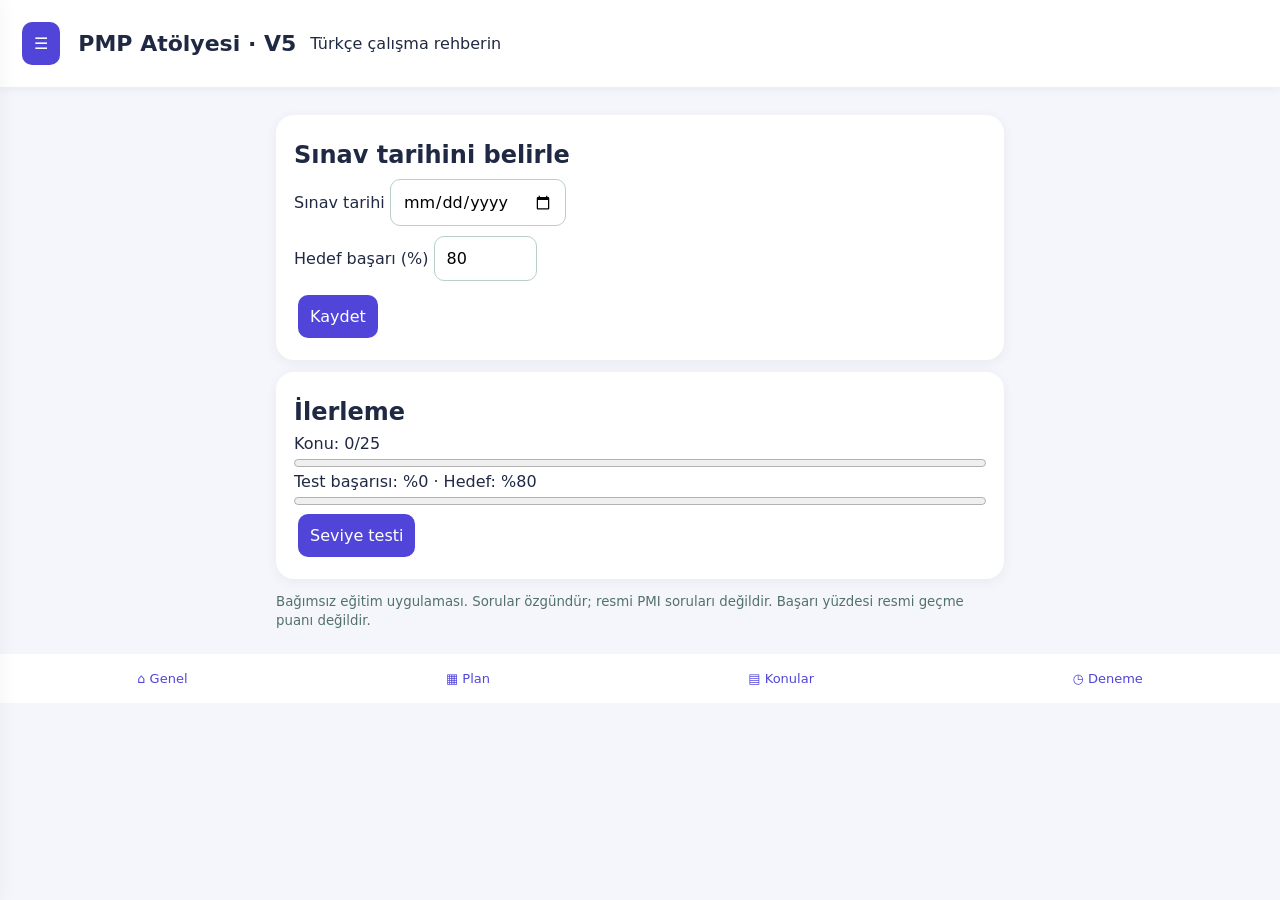
==== pmp/index.html @ 4cc49cea "V5 mobile drawer navigation and randomized exam pool" ====
<!doctype html><html lang="tr"><meta charset="utf-8"><meta name="viewport" content="width=device-width,initial-scale=1"><meta name="theme-color" content="#173b46"><meta name="apple-mobile-web-app-capable" content="yes"><link rel="manifest" href="manifest.json"><title>PMP Atölyesi</title><style>*{box-sizing:border-box}body{margin:0;background:#edf4f2;color:#173b46;font:16px system-ui}header{background:#173b46;color:white;padding:24px}main{max-width:760px;margin:auto;padding:16px}section,article{background:white;border-radius:18px;padding:18px;margin:12px 0;box-shadow:0 3px 12px #173b4610}button,input,select{font:inherit;padding:12px;border-radius:10px;border:1px solid #b8cfca}button{background:#176b60;color:white;border:0;cursor:pointer;margin:4px}nav{display:flex;flex-wrap:wrap}nav button{flex:1}h1,h2,h3{margin:8px 0}small{color:#52716d}progress{width:100%;accent-color:#176b60}label{display:block;margin:10px 0}.option{display:block;width:100%;text-align:left;background:#e8f3ef;color:#173b46}.wrong{color:#a32d25}.right{color:#176b60}body{background:#f5f6fb;color:#202943}header{background:#fff;color:#202943;display:flex;align-items:center;gap:14px;padding:18px;position:sticky;top:0;z-index:5;box-shadow:0 1px 8px #20294312}header small{display:none}header h1{font-size:22px}button{background:#5145d9}#nav{display:none}#drawer{position:fixed;inset:0 auto 0 0;width:min(82vw,330px);background:white;z-index:20;padding:22px 14px;overflow:auto;transform:translateX(-105%);transition:transform .2s;box-shadow:0 0 30px #20294330}#drawer.open{transform:translateX(0)}#shade{display:none;position:fixed;inset:0;background:#20294377;z-index:19}#shade.open{display:block}.menuitem{display:flex;align-items:center;gap:14px;width:100%;background:white;color:#66718c;text-align:left;margin:3px 0;padding:15px;font-weight:600}.menuitem:focus,.menuitem:hover{background:#eeecff;color:#5145d9}.menuitem span{font-size:23px;width:27px;text-align:center}.goalbox{background:#f3f0ff;padding:20px;border-radius:18px;color:#5145d9;margin-top:20px}#bottom{position:sticky;bottom:0;background:white;display:flex;justify-content:space-around;padding:8px;z-index:4}#bottom button{background:white;color:#5145d9;font-size:13px;margin:0;padding:9px}main{padding-bottom:25px}.option{background:#efeffa;color:#202943}progress{accent-color:#5145d9}</style><header><button aria-label="Menüyü aç" onclick="drawer(true)">☰</button><small style="color:#bce6d9">KİŞİSEL SINAV HAZIRLIĞI</small><h1>PMP Atölyesi · V5</h1>Türkçe çalışma rehberin</header><div id="shade" onclick="drawer(false)"></div><aside id="drawer"></aside><main><nav id="nav"></nav><div id="view"></div><small>Bağımsız eğitim uygulaması. Sorular özgündür; resmi PMI soruları değildir. Başarı yüzdesi resmi geçme puanı değildir.</small></main><div id="bottom"><button onclick="go(0)">⌂ Genel</button><button onclick="go(1)">▦ Plan</button><button onclick="go(2)">▤ Konular</button><button onclick="go(6)">◷ Deneme</button></div><script>
const D=[["Risk ve sorun","Risk belirsiz bir olaydır; gerçekleştiğinde sorun kaydına alınır. Risk sahibi, yanıt ve tetikleyiciler belirlenir.","Bir risk gerçekleşti. İlk uygun işlem?","Sorunu kaydet ve yanıt planını değerlendir","Risk kaydını sil","Projeyi durdur","Sponsorun çözmesini bekle"],["Değişiklik yönetimi","Geleneksel projede temel çizgiyi etkileyen değişiklik için etki analizi ve yetkili onayı gerekir. Çevikte ürün iş listesi önceliklendirilir.","Müşteri kapsamı genişletmek istiyor. Geleneksel projede ne yaparsın?","Talebi kaydet ve etkisini analiz et","Hemen uygula","Talebi reddet","Ekibi değiştir"],["Çevik yaklaşım","Ürün sahibi değeri ve ürün iş listesini yönetir. Ekip işi organize eder. Scrum Master engellerin kaldırılmasını kolaylaştırır.","Sprint sırasında ekip bir engelle karşılaştı. Scrum Master ne yapmalı?","Engelin kaldırılmasını kolaylaştırmalı","Ekibe görev atamalı","Sprinti otomatik iptal etmeli","Ürün iş listesini tek başına değiştirmeli"],["Çatışma yönetimi","İş birliği ve problem çözme kalıcı çözümler üretir. Önce tarafları dinle ve kök nedeni anla.","İki ekip üyesi teknik çözümde anlaşamıyor. İlk adım?","Tarafları dinleyip ortak çözüm aramak","Birini ekipten çıkarmak","Sponsora şikayet etmek","Çatışmayı yok saymak"],["Paydaş yönetimi","Paydaşları belirle, güç ve ilgilerini analiz et, katılım stratejisini güncelle.","Yeni güçlü bir paydaş projeye katıldı. Ne yapmalısın?","Beklentilerini analiz edip katılım planını güncelle","Tüm raporları otomatik gönder","Kapsamı hemen değiştir","Proje kapanışını bekle"],["Kazanılmış değer","EV kazanılmış değer, PV planlanan değer, AC gerçekleşen maliyet. CPI=EV/AC, SPI=EV/PV. 1 altı olumsuzdur.","EV=80, AC=100, PV=90. CPI nedir?","0,8","1,25","0,9","1,125"],["Kalite","Kalite yönetimi süreçleri iyileştirir; kalite kontrol çıktıları inceler. Kök neden analizi tekrarları önler.","Aynı hata sürekli oluşuyor. Ne yapmalısın?","Kök neden analizi yap","Her hatayı gizle","Kontrolü kaldır","Teslimatı koşulsuz kabul et"],["Tedarik","Sabit fiyat sözleşmesinde maliyet aşımı riski genellikle satıcıda daha fazladır. Sözleşme değişiklikleri yetkili süreçle yürütülür.","Satıcı sözleşme dışı ek ücret istiyor. İlk adım?","Sözleşme şartlarını incele","Hemen ödeme yap","Sözleşmeyi feshet","Talebi yok say"],["İş değeri","Proje çıktısı ile iş sonucu farklıdır. Fayda gerçekleşmesi ve stratejik uyum izlenir.","Projenin beklenen faydası azaldı. Ne yapmalısın?","İş gerekçesini ve faydaları paydaşlarla değerlendir","Sırf plan var diye devam et","Tüm ekibi değiştir","Raporlamayı durdur"],["Zaman yönetimi","Kritik yol proje süresini belirleyen en uzun süreli bağımlılık yoludur. Crashing kaynak ekler, fast tracking işleri örtüştürür.","Bağımlı işleri kısmen paralel yürütmek hangi tekniktir?","Fast tracking","Crashing","Tesviye","Monte Carlo"],["Retrospektif","Sprint retrospektifi çalışma biçimini iyileştirir. Sprint review ürün çıktısını ve geri bildirimi ele alır.","Ekip çalışma sürecini iyileştirmek istiyor. Hangi etkinlik?","Retrospektif","Sprint review","Daily Scrum","Proje başlatma"],["Yönetişim ve etik","Mevzuat, güvenlik ve etik ihlalleri uygun kanallarla ele alınır. Bilgiler doğru raporlanır.","Yönetici olumsuz proje verisini gizlemeni istiyor. Ne yaparsın?","Doğru raporla ve uygun etik süreci izle","Veriyi değiştir","Raporu sil","Talebi kabul et"],["Yapay zekâ ve sürdürülebilirlik","AI çıktıları doğrulanmalı, gizlilik ve önyargı riskleri yönetilmelidir. Sürdürülebilirlik kararlarında uzun vadeli etkiler değerlendirilir.","AI aracı gizli müşteri verisi istiyor. Ne yaparsın?","Veri politikalarını ve güvenlik risklerini değerlendir","Veriyi doğrudan yükle","Çıktıyı doğrulamadan kullan","Gizlilik kurallarını kaldır"],["Hibrit yönetim","Öngörücü ve çevik uygulamalar proje ihtiyacına göre birleştirilir. Yönetişim ve ekip geri bildirimleri birlikte yönetilir.","Donanım kapsamı sabit, yazılım ihtiyaçları değişken. Uygun yaklaşım?","Hibrit","Her durumda şelale","Planlamasız çalışma","Her durumda Scrum"],["Risk yönetimi","Risk henüz gerçekleşmemiş, belirsiz bir olaydır; olumlu (fırsat) veya olumsuz (tehdit) olabilir. Risk yönetimi planı yöntemleri belirler; risk kaydı tekil riskleri, sahiplerini, tetikleyicilerini ve yanıtlarını içerir. Nitel analiz olasılık ve etkiye göre önceliklendirir; nicel analiz sayısal etkileri tahmin eder. Tehdit yanıtları kaçınma, azaltma, transfer, kabul ve eskalasyondur. Fırsat yanıtları yararlanma, geliştirme, paylaşma, kabul ve eskalasyondur. Artık risk yanıt sonrasında kalan, ikincil risk ise yanıtın doğurduğu yeni risktir. Belirlenmiş riskler için beklenmedik durum rezervi, bilinmeyen belirsizlikler için yönetim rezervi kullanılabilir.","Bir risk yanıtı yeni bir güvenlik açığı doğurdu. Bu nedir?","İkincil risk","Artık risk","Sorun rezervi","Fırsat"],["Risk yönetimi","Risk henüz gerçekleşmemiş, belirsiz bir olaydır; olumlu (fırsat) veya olumsuz (tehdit) olabilir. Risk yönetimi planı yöntemleri belirler; risk kaydı tekil riskleri, sahiplerini, tetikleyicilerini ve yanıtlarını içerir. Nitel analiz olasılık ve etkiye göre önceliklendirir; nicel analiz sayısal etkileri tahmin eder. Tehdit yanıtları kaçınma, azaltma, transfer, kabul ve eskalasyondur. Fırsat yanıtları yararlanma, geliştirme, paylaşma, kabul ve eskalasyondur. Artık risk yanıt sonrasında kalan, ikincil risk ise yanıtın doğurduğu yeni risktir. Belirlenmiş riskler için beklenmedik durum rezervi, bilinmeyen belirsizlikler için yönetim rezervi kullanılabilir.","Bir tehdidin mali etkisini sigorta şirketine aktarmak?","Transfer","Kaçınma","Azaltma","Kabul"],["Değişiklik ve kapsam","Proje başlatma belgesi projeyi yetkilendirir; kapsam temel çizgisi kapsam bildirimi, iş kırılım yapısı (WBS) ve WBS sözlüğünden oluşur. Gereksinim izlenebilirlik matrisi ihtiyaçları teslimat ve testlerle ilişkilendirir. Öngörücü projede değişiklik talebi kaydedilir, zaman/maliyet/kapsam/kalite/risk etkileri analiz edilir, yetkili merci karar verir; onay sonrası plan ve temel çizgiler güncellenir. Çevikte yeni ihtiyaç ürün iş listesine alınır ve ürün sahibi önceliklendirir. Kapsam doğrulama müşteri kabulü, kalite kontrol teknik uygunlukla ilgilidir.","Müşteri teknik olarak doğrulanmış teslimatı resmi olarak kabul ediyor. Hangi süreç?","Kapsam doğrulama","Kalite kontrol","Risk analizi","Kaynak dengeleme"],["Değişiklik ve kapsam","Proje başlatma belgesi projeyi yetkilendirir; kapsam temel çizgisi kapsam bildirimi, iş kırılım yapısı (WBS) ve WBS sözlüğünden oluşur. Gereksinim izlenebilirlik matrisi ihtiyaçları teslimat ve testlerle ilişkilendirir. Öngörücü projede değişiklik talebi kaydedilir, zaman/maliyet/kapsam/kalite/risk etkileri analiz edilir, yetkili merci karar verir; onay sonrası plan ve temel çizgiler güncellenir. Çevikte yeni ihtiyaç ürün iş listesine alınır ve ürün sahibi önceliklendirir. Kapsam doğrulama müşteri kabulü, kalite kontrol teknik uygunlukla ilgilidir.","Onaylı kapsam dışına ekip kendi isteğiyle özellik ekliyor. Bu nedir?","Altın kaplama","Kapsam doğrulama","Kritik yol","Fayda analizi"],["Çevik ve Scrum","Çevik yaklaşım belirsiz gereksinimlerde kısa geri bildirim döngüleriyle değer üretir. Scrum ürün sahibi (Product Owner) ürün değerini ve backlog yönetimini üstlenir; geliştiriciler sprint planını oluşturur ve işi kendileri yönetir; Scrum Master etkinliği destekler ve engellerin kaldırılmasını kolaylaştırır. Sprint Planning hedef ve plan, Daily Scrum geliştiricilerin ilerlemeyi uyarlaması, Review ürün ve paydaş geri bildirimi, Retrospective süreç iyileştirmesidir. Definition of Done ortak kalite ölçütüdür. Kanban akışı görselleştirir, devam eden işi (WIP) sınırlar. Hız (velocity) ekip içi tahmin aracıdır, ekipler arası performans sıralaması değildir.","Ürün iş listesinin sırasından kim hesap verebilir?","Ürün sahibi","Scrum Master","Sponsor","Tedarikçi"],["Çevik ve Scrum","Çevik yaklaşım belirsiz gereksinimlerde kısa geri bildirim döngüleriyle değer üretir. Scrum ürün sahibi (Product Owner) ürün değerini ve backlog yönetimini üstlenir; geliştiriciler sprint planını oluşturur ve işi kendileri yönetir; Scrum Master etkinliği destekler ve engellerin kaldırılmasını kolaylaştırır. Sprint Planning hedef ve plan, Daily Scrum geliştiricilerin ilerlemeyi uyarlaması, Review ürün ve paydaş geri bildirimi, Retrospective süreç iyileştirmesidir. Definition of Done ortak kalite ölçütüdür. Kanban akışı görselleştirir, devam eden işi (WIP) sınırlar. Hız (velocity) ekip içi tahmin aracıdır, ekipler arası performans sıralaması değildir.","Kanban ekibinde çok fazla yarım iş var. Ne yapılmalı?","WIP sınırlarıyla akışı iyileştir","Yeni işleri artır","Tüm işleri eşzamanlı başlat","Hızı bireysel puanla ölç"],["Liderlik ve çatışma","Hizmetkâr liderlik ekibi güçlendirir, engelleri kaldırır ve karar almayı destekler. Çatışma yöntemleri iş birliği/problem çözme, uzlaşma, yumuşatma, zorlama ve geri çekilmedir. İş birliği çoğu kalıcı çözüm için uygundur; acil güvenlik durumunda doğrudan müdahale gerekebilir. Duygusal zekâ öz farkındalık, öz yönetim, empati ve ilişki yönetimini içerir. Ekip sözleşmesi çalışma normlarını belirler. Tuckman modeli oluşum, çatışma, normlaşma, performans ve dağılmadır.","Ekip üyesinin yeni teknoloji bilgisi eksik. İlk uygun yaklaşım?","Eğitim ve koçluk ihtiyacını değerlendir","Üyeyi hemen değiştir","Sorunu gizle","Görevleri iptal et"],["Paydaş ve iletişim","Paydaş kaydı kimleri, rollerini ve beklentilerini tanımlar. Güç/ilgi matrisi yüksek güç-yüksek ilgi grubunu yakından yönetmeyi; yüksek güç-düşük ilgi grubunu memnun tutmayı önerir. Katılım değerlendirme matrisi mevcut ve istenen katılımı karşılaştırır. İletişim planı kime, ne zaman, hangi kanaldan, hangi bilgilerin iletileceğini tanımlar. Etkileşimli iletişim toplantı, push e-posta, pull bilgi deposudur. İletişim kanalı sayısı n(n-1)/2.","8 kişilik ekipte potansiyel iletişim kanalı sayısı?","28","16","56","8"],["Maliyet ve EVM","PV planlanan işin bütçelenmiş değeri; EV tamamlanan işin bütçelenmiş değeri; AC gerçekleşen maliyettir. CV=EV−AC, SV=EV−PV; negatif değer olumsuzdur. CPI=EV/AC, SPI=EV/PV; 1 altı olumsuzdur. BAC toplam bütçe, EAC tamamlanma tahmini, ETC kalan maliyet, VAC=BAC−EAC. Mevcut maliyet performansı sürecekse EAC=BAC/CPI; geçmiş sapma tek seferlikse EAC=AC+(BAC−EV).","EV=120, PV=150, AC=100. SPI nedir?","0,8","1,2","1,5","0,67"],["Maliyet ve EVM","PV planlanan işin bütçelenmiş değeri; EV tamamlanan işin bütçelenmiş değeri; AC gerçekleşen maliyettir. CV=EV−AC, SV=EV−PV; negatif değer olumsuzdur. CPI=EV/AC, SPI=EV/PV; 1 altı olumsuzdur. BAC toplam bütçe, EAC tamamlanma tahmini, ETC kalan maliyet, VAC=BAC−EAC. Mevcut maliyet performansı sürecekse EAC=BAC/CPI; geçmiş sapma tek seferlikse EAC=AC+(BAC−EV).","BAC=500, CPI=0,8 ve performans sürecek. EAC?","625","400","500","125"],["Kalite yönetimi","Kalite planlama standartları ve ölçütleri belirler. Kalite yönetimi süreçlerin uygunluğunu ve iyileştirilmesini, kalite kontrol teslimatların ölçüm ve testini ele alır. Pareto öncelikli hata kategorilerini, Ishikawa olası nedenleri, kontrol grafiği süreç kararlılığını gösterir. Kontrol limitleri süreç davranışını, spesifikasyon limitleri müşteri gereksinimlerini temsil eder. Önleme maliyeti ve değerlendirme maliyeti uygunluk maliyetidir; iç/dış hata maliyetleri uygunsuzluk maliyetidir.","En fazla hata oluşturan kategorileri önceliklendirmek için?","Pareto grafiği","Gantt grafiği","Paydaş matrisi","WBS"],["Tedarik ve sözleşmeler","Yap veya satın al analizi iç kaynak ve dış kaynak seçeneklerini karşılaştırır. Sabit fiyat sözleşmesinde kapsam net olmalıdır; maliyet artışı riski genellikle satıcıdadır. Maliyet geri ödemeli sözleşmede alıcının maliyet riski daha yüksektir. Zaman ve malzeme sözleşmesinde birim fiyatlar belirlenir fakat toplam iş belirsiz olabilir. Tedarik kontrolü performans, değişiklik, hak talepleri ve sözleşme şartlarını izler.","Kapsam net ve fiyat sabit. Maliyet aşımı riski genellikle kimde?","Satıcı","Alıcı","Scrum Master","Müşteri temsilcisi"],["İş değeri ve faydalar","İş gerekçesi yatırımın nedenini ve ekonomik/stratejik değerini açıklar. Fayda yönetimi planı beklenen faydaları, ölçütleri, zamanlamayı ve sahipleri tanımlar. Çıktı üretilen ürün, sonuç kullanımın yarattığı değişim, fayda ölçülebilir değerdir. MVP varsayımları en az uygulanabilir ürünle test eder. Değer teslimatı sadece proje sonunda değil, yaşam döngüsü boyunca izlenebilir.","Ürün teslim edildi ama beklenen tasarruf sağlanmadı. Ne incelenmeli?","Fayda gerçekleşmesi","Sadece teslim tarihi","Sadece ekip büyüklüğü","Sadece sözleşme numarası"],["Takvim ve kaynak","Kritik yol en uzun süreli bağımlılık yoludur ve en erken proje bitişini belirler. Toplam bolluk bir faaliyetin proje bitişini geciktirmeden kayabileceği süredir. FS bitiş-başlangıç, SS başlangıç-başlangıç, FF bitiş-bitiş, SF başlangıç-bitiştir. Crashing ek kaynakla süreyi kısaltır ve maliyeti artırabilir; fast tracking işleri örtüştürür ve yeniden iş riskini artırır. Kaynak dengeleme kritik yolu değiştirebilir. PERT=(iyimser+4×en olası+kötümser)/6.","İyimser 4, en olası 7, kötümser 16. PERT tahmini?","8","9","7","12"],["Takvim ve kaynak","Kritik yol en uzun süreli bağımlılık yoludur ve en erken proje bitişini belirler. Toplam bolluk bir faaliyetin proje bitişini geciktirmeden kayabileceği süredir. FS bitiş-başlangıç, SS başlangıç-başlangıç, FF bitiş-bitiş, SF başlangıç-bitiştir. Crashing ek kaynakla süreyi kısaltır ve maliyeti artırabilir; fast tracking işleri örtüştürür ve yeniden iş riskini artırır. Kaynak dengeleme kritik yolu değiştirebilir. PERT=(iyimser+4×en olası+kötümser)/6.","Kritik faaliyete ek kaynak eklenerek süre azaltılıyor. Nedir?","Crashing","Fast tracking","Risk transferi","Kapsam doğrulama"],["Öğrenme ve retrospektif","Öğrenilen dersler proje boyunca kaydedilir; yalnızca kapanışta hazırlanmaz. Retrospektif ekip çalışma biçimini inceler, uygulanabilir iyileştirme aksiyonları üretir. Review ürün artımını paydaşlarla inceler. Bilgi yönetiminde açık bilgi dokümante edilebilir; örtük bilgi deneyim ve etkileşimle aktarılır. Kapanışta kabul, devir, arşiv, sözleşme kapanışı ve kaynakların serbest bırakılması ele alınır.","Paydaşlar ürün artımını inceliyor. Hangi etkinlik?","Sprint review","Retrospektif","Daily Scrum","Sprint planning"],["Yönetişim, etik ve uyum","Yönetişim karar yetkilerini, hesap verebilirliği ve kontrol mekanizmalarını tanımlar. Uyum gereksinimleri belirlenmeli, izlenmeli ve kanıtlanmalıdır. PMI etik ilkeleri sorumluluk, saygı, adalet ve dürüstlüktür. Çıkar çatışmaları açıklanır; yanlış raporlama kabul edilmez. Güvenlik veya mevzuat ihlali varsa zarar önlenir ve yetkili kanallara uygun bildirim yapılır.","Tedarikçi seçiminde kişisel çıkar ilişkisi fark edildi. Ne yapılmalı?","Çıkar çatışmasını açıklayıp uygun süreci izle","Gizle","Teklifi otomatik onayla","Belgeleri sil"],["AI ve sürdürülebilirlik","Yapay zekâ tahmin, özetleme ve risk tespitini destekleyebilir; karar sorumluluğu insanda kalır. Veri gizliliği, güvenlik, doğruluk, önyargı ve izlenebilirlik değerlendirilmelidir. Sürdürülebilirlik çevresel, sosyal ve ekonomik etkileri yaşam döngüsü boyunca ele alır. Alternatifler yalnızca kısa vadeli maliyetle değil uzun vadeli değer ve riskle değerlendirilir.","AI tahmini proje kararını etkileyecek. Önce ne yapılmalı?","Veri ve tahmini doğrula","Otomatik uygula","Uzmanları dışla","Kaynakları sil"],["Hibrit ve yaklaşım seçimi","Öngörücü yaklaşım kapsam ve gereksinimler istikrarlı olduğunda ayrıntılı ön planlama sağlar. Çevik yaklaşım değişken ihtiyaçlarda kısa geri bildirim ve artımlı değer sağlar. Yinelemeli yaklaşım çözümü tekrarlarla geliştirir; artımlı yaklaşım parçalar halinde teslim eder. Hibrit yaklaşım farklı bileşenlerde uygun yöntemleri birleştirir. Tailoring proje bağlamına göre süreç ve uygulamaları uyarlamaktır.","Süreçleri projenin karmaşıklığına göre uyarlamak?","Tailoring","Crashing","Transfer","Gold plating"]];const L=[["Risk yönetimi","Risk henüz gerçekleşmemiş, belirsiz bir olaydır; olumlu (fırsat) veya olumsuz (tehdit) olabilir. Risk yönetimi planı yöntemleri belirler; risk kaydı tekil riskleri, sahiplerini, tetikleyicilerini ve yanıtlarını içerir. Nitel analiz olasılık ve etkiye göre önceliklendirir; nicel analiz sayısal etkileri tahmin eder. Tehdit yanıtları kaçınma, azaltma, transfer, kabul ve eskalasyondur. Fırsat yanıtları yararlanma, geliştirme, paylaşma, kabul ve eskalasyondur. Artık risk yanıt sonrasında kalan, ikincil risk ise yanıtın doğurduğu yeni risktir. Belirlenmiş riskler için beklenmedik durum rezervi, bilinmeyen belirsizlikler için yönetim rezervi kullanılabilir.","Bir entegrasyonun gecikme ihtimali risk kaydındadır. Gecikme gerçekleşince sorun kaydına alınır, önceden planlanan yanıt değerlendirilir, sorumlu ile aksiyon yürütülür ve etkiler izlenir.","Henüz olabilir → risk kaydı; gerçekleşti → sorun kaydı; olasılık/etki → nitel analiz; parasal dağılım → nicel analiz; sigorta → transfer; nedeni ortadan kaldırma → kaçınma.","Her riski sponsora taşımak, gerçekleşen riski yalnızca risk olarak izlemek, etkiyi değerlendirmeden temel çizgiyi değiştirmek."],["Değişiklik ve kapsam","Proje başlatma belgesi projeyi yetkilendirir; kapsam temel çizgisi kapsam bildirimi, iş kırılım yapısı (WBS) ve WBS sözlüğünden oluşur. Gereksinim izlenebilirlik matrisi ihtiyaçları teslimat ve testlerle ilişkilendirir. Öngörücü projede değişiklik talebi kaydedilir, zaman/maliyet/kapsam/kalite/risk etkileri analiz edilir, yetkili merci karar verir; onay sonrası plan ve temel çizgiler güncellenir. Çevikte yeni ihtiyaç ürün iş listesine alınır ve ürün sahibi önceliklendirir. Kapsam doğrulama müşteri kabulü, kalite kontrol teknik uygunlukla ilgilidir.","Müşteri onaylı ekrana yeni filtre ister. Önce ihtiyacı netleştir, etkiyi değerlendir, değişiklik sürecini uygula. Onaysız geliştirme kapsam kaymasına yol açabilir.","Onaylı temel çizgi → değişiklik kontrolü; müşteri kabulü → kapsam doğrulama; teknik test → kalite kontrol; izlenebilirlik → RTM.","Müşteri istedi diye hemen geliştirmek, tüm çevik değişiklikleri CCB'ye göndermek, altın kaplama yapmak."],["Çevik ve Scrum","Çevik yaklaşım belirsiz gereksinimlerde kısa geri bildirim döngüleriyle değer üretir. Scrum ürün sahibi (Product Owner) ürün değerini ve backlog yönetimini üstlenir; geliştiriciler sprint planını oluşturur ve işi kendileri yönetir; Scrum Master etkinliği destekler ve engellerin kaldırılmasını kolaylaştırır. Sprint Planning hedef ve plan, Daily Scrum geliştiricilerin ilerlemeyi uyarlaması, Review ürün ve paydaş geri bildirimi, Retrospective süreç iyileştirmesidir. Definition of Done ortak kalite ölçütüdür. Kanban akışı görselleştirir, devam eden işi (WIP) sınırlar. Hız (velocity) ekip içi tahmin aracıdır, ekipler arası performans sıralaması değildir.","Bir sprintte yeni istek gelirse ürün sahibi ile değerlendirilir; sprint hedefi korunur, kapsam geliştiricilerle müzakere edilebilir. Hedef geçersizleşirse sprinti iptal etme yetkisi ürün sahibindedir.","Ürün önceliği → PO; engel → Scrum Master; nasıl yapılacak → ekip; süreç iyileştirme → retrospektif; ürün geri bildirimi → review.","Daily Scrum'ı yöneticiye rapor toplantısı yapmak, ekibe görev dayatmak, hız metriklerini rekabet için kullanmak."],["Liderlik ve çatışma","Hizmetkâr liderlik ekibi güçlendirir, engelleri kaldırır ve karar almayı destekler. Çatışma yöntemleri iş birliği/problem çözme, uzlaşma, yumuşatma, zorlama ve geri çekilmedir. İş birliği çoğu kalıcı çözüm için uygundur; acil güvenlik durumunda doğrudan müdahale gerekebilir. Duygusal zekâ öz farkındalık, öz yönetim, empati ve ilişki yönetimini içerir. Ekip sözleşmesi çalışma normlarını belirler. Tuckman modeli oluşum, çatışma, normlaşma, performans ve dağılmadır.","İki uzman anlaşamıyor. Özel görüşme ve ortak oturumla nedenleri öğren, karar kriterlerini belirle, ekibin çözüm üretmesini destekle.","Çatışma → dinle ve kolaylaştır; beceri eksikliği → koçluk/eğitim; ekip normu → ekip sözleşmesi; yetki dışı engel → uygun eskalasyon.","İlk seçenek olarak işten çıkarma, sponsor eskalasyonu veya tek taraflı karar."],["Paydaş ve iletişim","Paydaş kaydı kimleri, rollerini ve beklentilerini tanımlar. Güç/ilgi matrisi yüksek güç-yüksek ilgi grubunu yakından yönetmeyi; yüksek güç-düşük ilgi grubunu memnun tutmayı önerir. Katılım değerlendirme matrisi mevcut ve istenen katılımı karşılaştırır. İletişim planı kime, ne zaman, hangi kanaldan, hangi bilgilerin iletileceğini tanımlar. Etkileşimli iletişim toplantı, push e-posta, pull bilgi deposudur. İletişim kanalı sayısı n(n-1)/2.","Yeni bir düzenleyici paydaş katıldığında beklentileri ve yetkisi analiz edilir; paydaş kaydı ve iletişim/katılım planları uyarlanır.","Direnç → nedenini öğren; yanlış anlaşılma → etkileşimli görüşme; çok sayıda kişi → iletişim kanalları formülü.","Herkese aynı raporu göndermek, paydaşları yalnızca başlangıçta değerlendirmek."],["Maliyet ve EVM","PV planlanan işin bütçelenmiş değeri; EV tamamlanan işin bütçelenmiş değeri; AC gerçekleşen maliyettir. CV=EV−AC, SV=EV−PV; negatif değer olumsuzdur. CPI=EV/AC, SPI=EV/PV; 1 altı olumsuzdur. BAC toplam bütçe, EAC tamamlanma tahmini, ETC kalan maliyet, VAC=BAC−EAC. Mevcut maliyet performansı sürecekse EAC=BAC/CPI; geçmiş sapma tek seferlikse EAC=AC+(BAC−EV).","BAC=1000, EV=400, AC=500, PV=450. CPI=0,8; SPI≈0,89; CV=−100; SV=−50. Mevcut maliyet performansı sürerse EAC=1250.","CPI düşük → bütçe aşımı; SPI düşük → takvim gerisi; EAC → toplam tahmin; ETC → kalan maliyet.","EV ile AC'yi ters bölmek, SV'yi doğrudan gün sayısı sanmak, her durumda aynı EAC formülünü kullanmak."],["Kalite yönetimi","Kalite planlama standartları ve ölçütleri belirler. Kalite yönetimi süreçlerin uygunluğunu ve iyileştirilmesini, kalite kontrol teslimatların ölçüm ve testini ele alır. Pareto öncelikli hata kategorilerini, Ishikawa olası nedenleri, kontrol grafiği süreç kararlılığını gösterir. Kontrol limitleri süreç davranışını, spesifikasyon limitleri müşteri gereksinimlerini temsil eder. Önleme maliyeti ve değerlendirme maliyeti uygunluk maliyetidir; iç/dış hata maliyetleri uygunsuzluk maliyetidir.","Aynı hata tekrar ediyorsa yalnızca düzeltme değil, 5 Neden veya balık kılçığıyla kök neden analizi yap ve süreci iyileştir.","Kök neden → Ishikawa/5 Neden; en sık hata → Pareto; süreç kararlılığı → kontrol grafiği; kabul → kapsam doğrulama.","Kaliteyi yalnızca final testine bırakmak, müşteri kabulü ile teknik doğrulamayı karıştırmak."],["Tedarik ve sözleşmeler","Yap veya satın al analizi iç kaynak ve dış kaynak seçeneklerini karşılaştırır. Sabit fiyat sözleşmesinde kapsam net olmalıdır; maliyet artışı riski genellikle satıcıdadır. Maliyet geri ödemeli sözleşmede alıcının maliyet riski daha yüksektir. Zaman ve malzeme sözleşmesinde birim fiyatlar belirlenir fakat toplam iş belirsiz olabilir. Tedarik kontrolü performans, değişiklik, hak talepleri ve sözleşme şartlarını izler.","Satıcı ek ücret istediğinde önce sözleşme ve değişiklik hükümlerini incele, gerekirse yetkili satın alma/hukuk ekibiyle değerlendir.","Net kapsam → sabit fiyat; belirsiz araştırma → maliyet geri ödemeli değerlendir; birim ücret → zaman ve malzeme.","Sözleşme dışı talebi sözlü onaylamak, proje yöneticisinin her sözleşme kararına yetkili olduğunu varsaymak."],["İş değeri ve faydalar","İş gerekçesi yatırımın nedenini ve ekonomik/stratejik değerini açıklar. Fayda yönetimi planı beklenen faydaları, ölçütleri, zamanlamayı ve sahipleri tanımlar. Çıktı üretilen ürün, sonuç kullanımın yarattığı değişim, fayda ölçülebilir değerdir. MVP varsayımları en az uygulanabilir ürünle test eder. Değer teslimatı sadece proje sonunda değil, yaşam döngüsü boyunca izlenebilir.","Yeni uygulama teslim edildi ancak kullanım düşük. Teslimatın tamamlanması tek başına faydanın gerçekleştiği anlamına gelmez; benimsenme ve iş sonuçları ölçülmelidir.","Stratejik uyum bozuldu → iş gerekçesini değerlendir; erken öğrenme → MVP; fayda sahibi → operasyon/iş birimi.","Bütçede biten her projeyi otomatik başarılı saymak."],["Takvim ve kaynak","Kritik yol en uzun süreli bağımlılık yoludur ve en erken proje bitişini belirler. Toplam bolluk bir faaliyetin proje bitişini geciktirmeden kayabileceği süredir. FS bitiş-başlangıç, SS başlangıç-başlangıç, FF bitiş-bitiş, SF başlangıç-bitiştir. Crashing ek kaynakla süreyi kısaltır ve maliyeti artırabilir; fast tracking işleri örtüştürür ve yeniden iş riskini artırır. Kaynak dengeleme kritik yolu değiştirebilir. PERT=(iyimser+4×en olası+kötümser)/6.","İki yol A-B=8 gün, C-D=11 gün ise kritik yol C-D'dir. Kritik olmayan işi kısaltmak proje bitişini değiştirmeyebilir.","Ek kaynak → crashing; paralelleştirme → fast tracking; üç nokta ağırlıklı tahmin → PERT.","En çok faaliyet içeren yolu kritik sanmak; kaynak dengelemenin süreyi asla değiştirmediğini düşünmek."],["Öğrenme ve retrospektif","Öğrenilen dersler proje boyunca kaydedilir; yalnızca kapanışta hazırlanmaz. Retrospektif ekip çalışma biçimini inceler, uygulanabilir iyileştirme aksiyonları üretir. Review ürün artımını paydaşlarla inceler. Bilgi yönetiminde açık bilgi dokümante edilebilir; örtük bilgi deneyim ve etkileşimle aktarılır. Kapanışta kabul, devir, arşiv, sözleşme kapanışı ve kaynakların serbest bırakılması ele alınır.","Her sprintte test darboğazı yaşanıyor. Retrospektifte nedenleri tartış, küçük bir iyileştirme deneyi seç, sonraki sprintte etkisini ölç.","Süreç → retro; ürün → review; deneyim aktarımı → mentorluk; kapanış → resmi devir ve arşiv.","Retrospektifi suçlama toplantısına dönüştürmek veya dersleri sadece sona bırakmak."],["Yönetişim, etik ve uyum","Yönetişim karar yetkilerini, hesap verebilirliği ve kontrol mekanizmalarını tanımlar. Uyum gereksinimleri belirlenmeli, izlenmeli ve kanıtlanmalıdır. PMI etik ilkeleri sorumluluk, saygı, adalet ve dürüstlüktür. Çıkar çatışmaları açıklanır; yanlış raporlama kabul edilmez. Güvenlik veya mevzuat ihlali varsa zarar önlenir ve yetkili kanallara uygun bildirim yapılır.","Yönetici gecikmeyi gizlemeni isterse gerçek veriyi raporla, uygun etik ve yönetişim sürecini izle.","Yetki dışı karar → eskalasyon; mevzuat ihlali → uygun bildirim ve düzeltme; çıkar çatışması → açıklama.","Her durumda önce uzun analiz yapmak; acil güvenlik tehdidinde gecikmek; etik ihlali örtbas etmek."],["AI ve sürdürülebilirlik","Yapay zekâ tahmin, özetleme ve risk tespitini destekleyebilir; karar sorumluluğu insanda kalır. Veri gizliliği, güvenlik, doğruluk, önyargı ve izlenebilirlik değerlendirilmelidir. Sürdürülebilirlik çevresel, sosyal ve ekonomik etkileri yaşam döngüsü boyunca ele alır. Alternatifler yalnızca kısa vadeli maliyetle değil uzun vadeli değer ve riskle değerlendirilir.","AI risk raporu oluşturduğunda kaynak verileri doğrula, hassas verinin işlenmesine izin olup olmadığını kontrol et, uzman değerlendirmesiyle sonuçları kullan.","AI önerisi → insan doğrulaması; hassas veri → politika ve yetki; sürdürülebilirlik → yaşam döngüsü etkisi.","AI çıktısını otomatik gerçek kabul etmek veya sürdürülebilirliği yalnızca çevre maliyetine indirgemek."],["Hibrit ve yaklaşım seçimi","Öngörücü yaklaşım kapsam ve gereksinimler istikrarlı olduğunda ayrıntılı ön planlama sağlar. Çevik yaklaşım değişken ihtiyaçlarda kısa geri bildirim ve artımlı değer sağlar. Yinelemeli yaklaşım çözümü tekrarlarla geliştirir; artımlı yaklaşım parçalar halinde teslim eder. Hibrit yaklaşım farklı bileşenlerde uygun yöntemleri birleştirir. Tailoring proje bağlamına göre süreç ve uygulamaları uyarlamaktır.","Donanım tedariki sabit şartlara bağlı, yazılım ihtiyaçları değişken ise donanım için öngörücü, yazılım için çevik uygulamalar seçilebilir; ortak bağımlılıklar ve yönetişim planlanır.","Belirsizlik yüksek → çevik değerlendir; sabit düzenleyici teslimatlar → öngörücü değerlendir; karma koşullar → hibrit; bağlama uyarlama → tailoring.","Her projeye aynı yöntemi zorlamak veya çevikte planlama olmadığını sanmak."],["Proje başlatma ve entegrasyon","Proje başlatma belgesi (charter) sponsor tarafından yetkilendirilir ve proje yöneticisine kaynak kullanma yetkisi verir. İş gerekçesi yatırımın nedenini açıklar; proje yönetim planı ise işin nasıl yürütüleceğini tanımlar. Temel çizgiler onaylanmış kapsam, takvim ve maliyet referanslarıdır. Proje yöneticisi bağımlılıkları ve değişikliklerin bütünsel etkisini yönetir. İş performans verisi ham ölçüm, bilgi analiz edilmiş veri, rapor karar vericilere sunulan bilgidir.","Sponsor proje başlamadan ayrıntılı iş planı istiyor. Önce yetkilendirme ve üst düzey hedefler netleştirilir, ardından ekip ile plan geliştirilir.","Yetkilendirme → charter; yatırım gerekçesi → business case; yürütme yöntemi → yönetim planı; ham ölçüm → veri.","Charter ile ayrıntılı planı karıştırma; proje yöneticisinin kendi projesini yetkilendirdiğini varsayma."],["Gereksinim ve WBS","Gereksinimler görüşme, atölye, gözlem, prototip ve anketlerle toplanabilir. Gereksinim izlenebilirlik matrisi iş ihtiyacını teslimat ve kabul testine bağlar. WBS teslimat odaklı hiyerarşik ayrıştırmadır; iş paketi en alt yönetilebilir seviyedir. WBS sözlüğü iş paketlerinin açıklama, kabul ölçütü ve sorumluluklarını içerir. Kapsam temel çizgisi kapsam bildirimi, WBS ve sözlükten oluşur. Ürün kapsamı ürün özellikleri, proje kapsamı bu ürünü üretmek için yapılan iştir.","Müşteri bir gereksinimin neden geliştirildiğini sorguluyor. İzlenebilirlik matrisinden iş hedefi ve kabul kriteri bulunur.","Teslimat ayrıştırma → WBS; gereksinim-test bağı → RTM; iş paketi ayrıntısı → sözlük.","WBS'yi kronolojik görev takvimi sanma; onaysız özellik ekleme."],["Kaynak yönetimi ve RACI","Kaynak yönetim planı fiziksel ve insan kaynaklarının nasıl edinileceğini ve yönetileceğini belirler. RACI: Responsible işi yapan, Accountable sonuçtan hesap veren, Consulted görüşü alınan, Informed bilgilendirilen. Her iş için tek hesap veren belirlemek belirsizliği azaltır. Kaynak histogramı zaman içindeki kaynak ihtiyacını gösterir. Kaynak dengeleme kaynak kısıtına göre takvimi değiştirebilir; kaynak düzeltme mevcut bolluk içinde kalır. Ekip geliştirme eğitim, güven ve iş birliğini destekler.","Bir iş iki yönetici tarafından onaylanıyor ve gecikiyor. RACI ile tek hesap veren ve karar sınırları belirlenir.","Rol belirsizliği → RACI; kaynak çakışması → dengeleme; beceri açığı → eğitim.","Responsible ve Accountable aynı kavram değildir."],["Çevik tahmin ve ürün planlama","User story kullanıcı, ihtiyaç ve değeri ifade eder; kabul kriterleri belirli hikâyenin koşullarıdır, Definition of Done tüm artımlar için kalite standardıdır. Story point göreli karmaşıklık ve belirsizlik ölçüsüdür. Planning poker ekip tahminini kolaylaştırır. Velocity geçmişte tamamlanan iş miktarıdır. Burndown kalan işi, burnup tamamlanan işi ve toplam kapsamı gösterir. MVP öğrenme amacıyla minimum uygulanabilir üründür. MoSCoW Must, Should, Could, Won't önceliklerini kullanır.","Ekip sprint başına 20 puan tamamlıyor, backlog 100 puan. Kaba tahmin 5 sprinttir; değişkenlik ve yeni kapsam nedeniyle kesin taahhüt değildir.","Kalan iş → burndown; kapsam artışı → burnup; göreli tahmin → story point; öncelik → ürün sahibi.","Story point'i doğrudan saate çevirme; velocity ile kişileri sıralama."],["Risk hesapları ve karar ağacı","Beklenen parasal değer (EMV) olasılık × parasal etkidir. Tehdit negatif, fırsat pozitif değer alabilir. Karar ağacı alternatiflerin olasılıklı sonuçlarını karşılaştırır. Monte Carlo simülasyonu çok sayıda olası sonuç üzerinden maliyet veya süre dağılımı üretir. Duyarlılık analizi sonucu en çok etkileyen değişkenleri belirler; tornado grafiği kullanılabilir. Risk iştahı kabul edilmeye istekli risk düzeyi, eşik ise aksiyon gerektiren sınırdır.","%30 olasılıkla 100.000 TL kayıp ve %20 olasılıkla 50.000 TL kazanç varsa toplam EMV −30.000+10.000=−20.000 TL. Bu kesin zarar değildir.","Olasılık × etki → EMV; dağılım → Monte Carlo; en etkili değişken → duyarlılık.","EMV'yi gerçekleşecek kesin tutar sanma."],["Maliyet tahmini ve rezervler","Analog tahmin benzer geçmiş projeye, parametrik tahmin birim oranlara, aşağıdan yukarı tahmin ayrıntılı iş paketlerine dayanır. Maliyet temel çizgisi beklenmedik durum rezervini içerir, yönetim rezervini içermez. Proje bütçesi temel çizgi ve yönetim rezervinden oluşur. TCPI kalan işin hedef bütçeye göre gerektirdiği maliyet performansıdır: (BAC−EV)/(BAC−AC). EAC−AC kalan tahmini maliyettir.","BAC 1000, EV 400, AC 500 ise TCPI=600/500=1,2. Kalan işte daha iyi maliyet verimliliği gerekir.","Benzer proje → analog; birim fiyat → parametrik; ayrıntılı paket → bottom-up; bilinmeyen belirsizlik → yönetim rezervi.","Rezervleri birbirine karıştırma; TCPI yüksekliğini mevcut iyi performans sanma."],["İletişim, değişim ve direnç","İletişim yönetimi bilgi ihtiyacına göre kanal ve sıklığı belirler. Aktif dinleme, geri bildirim ve ortak anlayış önemlidir. Organizasyonel değişim teknik teslimatın ötesinde benimsenme gerektirir; etkilenen gruplar, değişim temsilcileri, eğitim, destek ve kullanım ölçütleri planlanır. Direnç bilgi eksikliği, iş yükü veya güven kaygısından kaynaklanabilir. Önce nedeni belirlemek, ardından uygun müdahale seçmek gerekir.","Yeni uygulama çalışanlar tarafından kullanılmıyor. Kullanıcı görüşmeleriyle engelleri belirle, eğitim ve süreç düzenlemesi yap, benimsenmeyi ölç.","Benimsenme → değişim yönetimi; yanlış anlaşılma → etkileşimli iletişim; direnç → neden analizi.","Sadece e-posta göndermeyi değişim yönetimi sanma."],["Kalite araçları ve kabul","Histogram dağılımı, saçılım grafiği iki değişken arasındaki ilişkiyi, akış şeması süreç adımlarını, kontrol listesi gerekli kontrolleri gösterir. Kontrol grafiği zaman içinde süreç davranışını izler. Denetim süreç uygunluğunu değerlendirir. Kalite kontrol doğrulanmış teslimat üretir; kapsam doğrulama kabul edilmiş teslimat üretir. Önleme hatanın oluşmasını engeller, değerlendirme hatayı tespit eder.","Üretim hatası müşteriye ulaşmadan bulunursa iç hata maliyeti; müşteriye ulaştıktan sonra garanti onarımı dış hata maliyetidir.","Dağılım → histogram; ilişki → scatter; süreç adımı → flowchart; resmi kabul → validate scope.","Korelasyonu nedensellik sanma; denetim ile müşteri kabulünü karıştırma."],["Sözleşme türleri ve kapanış","FFP sabit toplam fiyat, FPIF teşvikli sabit fiyat, FPEPA ekonomik fiyat ayarlamalı sabit fiyattır. CPFF maliyet artı sabit ücret, CPIF teşvikli ücret, CPAF ödül ücretidir. T&M zaman ve malzeme bazlıdır; üst limit ve kontrol mekanizması yararlı olabilir. Teklif değerlendirmesinde fiyat yanında teknik uygunluk, risk ve kapasite incelenir. Sözleşme kapanışında teslimat kabulü, hak talepleri, ödemeler ve kayıtlar kontrol edilir.","Uzun süreli sözleşmede enflasyon belirsizliği yüksekse ekonomik fiyat ayarlama maddesi değerlendirilebilir.","Ekonomik fiyat ayarı → FPEPA; maliyet artı sabit ücret → CPFF; saatlik ücret → T&M.","Sözleşme türünü yalnızca en düşük fiyata göre seçme."],["İş ortamı ve yönetişim ayrıntıları","İş ortamı iç ve dış koşulları kapsar: mevzuat, pazar, teknoloji, kurum kültürü, strateji. EEF kurumsal çevresel faktörler, OPA organizasyonel süreç varlıklarıdır. Şablonlar ve geçmiş dersler OPA; mevzuat, kültür ve pazar EEF örneğidir. Fayda ölçütleri teslimat sonrası da izlenebilir. Yönetişim karar yetkilerini, eskalasyon yollarını ve kontrol noktalarını belirler. Uyum gereksinimleri değiştiğinde etki değerlendirilir ve gerekli aksiyon yetkili süreçle alınır.","Yeni veri koruma düzenlemesi yayınlandı. Uyum uzmanıyla kapsam ve risk etkisini belirle, değişiklikleri yönet ve kanıtları sakla.","Şablon → OPA; mevzuat → EEF; yatırım değeri → business case; karar yetkisi → governance.","Yasal zorunluluğu isteğe bağlı kapsam değişikliği sanma."],["PMP soru çözme stratejisi","Önce soru kökünü oku: ilk, sonraki, en iyi, önlemek için veya ne yapmalı ifadeleri farklı karar aşamalarını sorar. Yaklaşımı belirle: öngörücü, çevik veya hibrit. Olayın gerçekleşip gerçekleşmediğini, yetkiyi ve aciliyeti ayırt et. Normal durumda bilgi topla, kök nedeni ve etkiyi değerlendir, ekiple çözüm üret, yetkili süreçleri izle. Acil güvenlik ve etik durumlarda koruyucu müdahale geciktirilmez. Eskalasyon yetki dışı veya çözülemeyen konularda uygundur.","Müşteri değişiklik istiyor: öngörücü projede etki analizi ve onay; çevikte ürün sahibiyle önceliklendirme. Aynı kelime farklı bağlamda farklı cevap verir.","İlk → mevcut durumu değerlendir; önlemek → proaktif plan; gerçekleşti → sorun yönetimi; yetki dışı → eskalasyon.","Her soruda otomatik olarak önce analiz veya asla eskalasyon kuralı uygulama."]];let S=JSON.parse(localStorage.getItem('pmp-v1')||'{}');S.done??=[];S.answers??={};S.daily??={};S.goal??=80;const save=()=>localStorage.setItem('pmp-v1',JSON.stringify(S));const v=document.querySelector('#view');const today=()=>new Date().toLocaleDateString('sv-SE');const days=()=>S.date?Math.max(0,Math.round((new Date(S.date+'T00:00:00')-new Date(today()+'T00:00:00'))/86400000)):null;let tab=0;const tabs=['Ana sayfa','Takvim','Konular','Hap bilgiler','Test','Yanlışlar'];document.querySelector('#nav').innerHTML=tabs.map((t,i)=>'<button onclick="show('+i+')">'+t+'</button>').join('');function stats(){let a=Object.values(S.answers);return a.length?Math.round(a.filter(Boolean).length/a.length*100):0}function show(i){tab=i;let n=days();if(i===0){v.innerHTML='<section><h2>'+(n===null?'Sınav tarihini belirle':n+' gün kaldı')+'</h2><label>Sınav tarihi <input type="date" id="date"></label><label>Hedef başarı (%) <input type="number" min="1" max="100" id="goal"></label><button onclick="settings()">Kaydet</button></section><section><h2>İlerleme</h2>Konu: '+S.done.length+'/'+L.length+'<progress max="'+L.length+'" value="'+S.done.length+'"></progress>Test başarısı: %'+stats()+' · Hedef: %'+S.goal+'<progress max="100" value="'+stats()+'"></progress><button onclick="start(false,10)">Seviye testi</button></section>';document.querySelector('#date').value=S.date||'';document.querySelector('#goal').value=S.goal;}if(i===1){let count=Math.min(365,Math.max(1,n??14)),base=new Date(today()+'T12:00:00');v.innerHTML='<h2>Çalışma takvimi</h2>'+Array.from({length:count},(_,j)=>{let d=new Date(base);d.setDate(d.getDate()+j);let key=d.toLocaleDateString('sv-SE'),idx=j%L.length;return '<article><b>'+d.toLocaleDateString('tr-TR')+'</b><p>'+L[idx][0]+' · 10 dk tekrar · soru çözümü</p><label><input type="checkbox" '+(S.daily[key]?'checked':'')+' onchange="S.daily[\''+key+'\']=this.checked;save()"> Gün tamamlandı</label><button onclick="lesson('+idx+')">Konuya git</button></article>'}).join('')}if(i===2)v.innerHTML='<h2>Konular</h2>'+L.map((d,j)=>'<article><b>'+d[0]+'</b> '+(S.done.includes(j)?'✓':'')+'<button onclick="lesson('+j+')">Çalış</button></article>').join('');if(i===3)v.innerHTML='<h2>Hap bilgiler</h2>'+L.map(d=>'<article><b>'+d[0]+'</b><details><summary>Bilgiyi göster</summary><p>'+d[3]+'</p><p><b>Çeldiriciler:</b> '+d[4]+'</p></details></article>').join('');if(i===4)v.innerHTML='<section><h2>Özgün soru bankası</h2><p>'+D.length+' açıklamalı soru</p><button onclick="start(false,10)">10 soruluk mini test</button><button onclick="start(false,99)">Tüm sorular</button></section>';if(i===5)v.innerHTML='<section><h2>Yanlışlarım</h2><p>'+Object.values(S.answers).filter(x=>!x).length+' tekrar edilecek soru</p><button onclick="start(true,99)">Yanlışları çöz</button></section>'}function settings(){S.date=document.querySelector('#date').value;S.goal=Math.max(1,Math.min(100,Number(document.querySelector('#goal').value)||80));save();show(0)}function lesson(j){let l=L[j];v.innerHTML='<article><h2>'+l[0]+'</h2><h3>Konu anlatımı</h3><p>'+l[1]+'</p><h3>Uygulamalı örnek</h3><p>'+l[2]+'</p><h3>Sınavda bu ifadeyi görürsen</h3><p>'+l[3]+'</p><h3>Sık yapılan hatalar</h3><p>'+l[4]+'</p><button onclick="topicTest('+j+')">Konu testi</button><button onclick="if(!S.done.includes('+j+'))S.done.push('+j+');save();show(2)">Tamamlandı</button><button onclick="show(2)">Geri</button></article>'}function topicTest(j){Q=shuffle(D.map((_,i)=>i).filter(i=>D[i][0]===L[j][0]));if(!Q.length){v.innerHTML='<article><h2>Konu tekrarı</h2><p>'+L[j][2]+'</p><details><summary>Hangi kavramlar uygulanır?</summary><p>'+L[j][3]+'</p><p>'+L[j][4]+'</p></details><button onclick="lesson('+j+')">Konuya dön</button></article>';return;}pos=0;correct=0;question()}let Q=[],pos=0,correct=0,locked=false;function shuffle(a){for(let i=a.length-1;i>0;i--){let j=Math.floor(Math.random()*(i+1));[a[i],a[j]]=[a[j],a[i]]}return a}function start(w,n){Q=shuffle(D.map((_,i)=>i).filter(i=>!w||S.answers[i]===false)).slice(0,n);pos=0;correct=0;question()}function question(){locked=false;if(pos>=Q.length){v.innerHTML='<section><h2>'+(Q.length?'Test tamamlandı':'Tekrar edilecek soru yok')+'</h2><p>'+correct+'/'+Q.length+' doğru</p><button onclick="show(0)">Ana sayfa</button></section>';return}let d=D[Q[pos]];v.innerHTML='<section><small>Soru '+(pos+1)+' / '+Q.length+'</small><h3>'+d[2]+'</h3>'+shuffle([3,4,5,6]).map(k=>'<button class="option" onclick="answer('+k+')">'+d[k]+'</button>').join('')+'<div id="feedback"></div></section>'}function answer(k){if(locked)return;locked=true;let ok=k===3;S.answers[Q[pos]]=ok;correct+=Number(ok);save();document.querySelector('#feedback').innerHTML='<p class="'+(ok?'right':'wrong')+'">'+(ok?'Doğru!':'Doğru cevap: '+D[Q[pos]][3])+'</p><p>'+D[Q[pos]][1]+'</p><button onclick="pos++;question()">Devam</button>'}const BANK=[{"domain":"İnsan","topic":"Ekip çatışması","q":"Bir sigorta şirketinin dijital dönüşüm projesinde: İki ekip üyesi çözüm konusunda anlaşamıyor ve ilerleme yavaşlıyor. Proje yöneticisinin en uygun yaklaşımı nedir?","opts":["Tarafları dinleyip ortak karar kriterleri belirlemek","Bir tarafın önerisini hemen zorunlu kılmak","Her anlaşmazlığı sponsora devretmek","Konuyu performans değerlendirmesine kadar bekletmek"],"ex":"Tarafları dinleyip ortak karar kriterleri belirlemek. Bu yaklaşım ekip çatışması açısından sorunun nedenini veya etkisini ele alır; diğer seçenekler gerekli değerlendirme ya da yetki sürecini atlar."},{"domain":"İnsan","topic":"Koçluk","q":"Bir sigorta şirketinin dijital dönüşüm projesinde: Ekip üyesi yeni teknolojide zorlanıyor ancak öğrenmeye istekli. Proje yöneticisinin en uygun yaklaşımı nedir?","opts":["İhtiyacı belirleyip koçluk ve eşli çalışma sağlamak","Görevi kalıcı olarak elinden almak","Hedefi tek taraflı düşürmek","Üyeyi değiştirmek"],"ex":"İhtiyacı belirleyip koçluk ve eşli çalışma sağlamak. Bu yaklaşım koçluk açısından sorunun nedenini veya etkisini ele alır; diğer seçenekler gerekli değerlendirme ya da yetki sürecini atlar."},{"domain":"İnsan","topic":"Paydaş katılımı","q":"Bir sigorta şirketinin dijital dönüşüm projesinde: Etkili bir paydaş yeni çözüme direniyor ve gerekçesi bilinmiyor. Proje yöneticisinin en uygun yaklaşımı nedir?","opts":["Paydaşla görüşüp kaygılarını ve beklentilerini anlamak","Paydaşı iletişim listesinden çıkarmak","Tüm taleplerini doğrudan kabul etmek","Sadece sponsora raporlamak"],"ex":"Paydaşla görüşüp kaygılarını ve beklentilerini anlamak. Bu yaklaşım paydaş katılımı açısından sorunun nedenini veya etkisini ele alır; diğer seçenekler gerekli değerlendirme ya da yetki sürecini atlar."},{"domain":"İnsan","topic":"Sanal ekip","q":"Bir sigorta şirketinin dijital dönüşüm projesinde: Farklı saat dilimlerindeki ekipler kararları kaçırıyor. Proje yöneticisinin en uygun yaklaşımı nedir?","opts":["Ekiple ortak iletişim normları ve erişilebilir karar kaydı oluşturmak","Herkesi aynı saat diliminde çalışmaya zorlamak","Toplantı sayısını iki katına çıkarmak","İletişimi yalnızca yöneticilerle sınırlamak"],"ex":"Ekiple ortak iletişim normları ve erişilebilir karar kaydı oluşturmak. Bu yaklaşım sanal ekip açısından sorunun nedenini veya etkisini ele alır; diğer seçenekler gerekli değerlendirme ya da yetki sürecini atlar."},{"domain":"İnsan","topic":"Yetkilendirme","q":"Bir sigorta şirketinin dijital dönüşüm projesinde: Çevik ekip her küçük teknik kararda yönetici onayı bekliyor. Proje yöneticisinin en uygun yaklaşımı nedir?","opts":["Karar sınırlarını netleştirip ekibin özerkliğini desteklemek","Tüm kararları proje yöneticisine vermek","Sprint hedeflerini kaldırmak","Onay sürecine yeni bir komite eklemek"],"ex":"Karar sınırlarını netleştirip ekibin özerkliğini desteklemek. Bu yaklaşım yetkilendirme açısından sorunun nedenini veya etkisini ele alır; diğer seçenekler gerekli değerlendirme ya da yetki sürecini atlar."},{"domain":"İnsan","topic":"Müzakere","q":"Bir sigorta şirketinin dijital dönüşüm projesinde: İki birim aynı uzmana aynı hafta ihtiyaç duyuyor. Proje yöneticisinin en uygun yaklaşımı nedir?","opts":["Öncelikleri ve bağımlılıkları birlikte değerlendirip uzlaşmak","Uzmanı ilk isteyen birime vermek","Her iki planı olduğu gibi bırakmak","Uzmanın tek başına karar vermesini istemek"],"ex":"Öncelikleri ve bağımlılıkları birlikte değerlendirip uzlaşmak. Bu yaklaşım müzakere açısından sorunun nedenini veya etkisini ele alır; diğer seçenekler gerekli değerlendirme ya da yetki sürecini atlar."},{"domain":"İnsan","topic":"Retrospektif","q":"Bir sigorta şirketinin dijital dönüşüm projesinde: Ekip her iterasyonda aynı iletişim sorununu yaşıyor. Proje yöneticisinin en uygun yaklaşımı nedir?","opts":["Retrospektifte kök nedeni ve ölçülebilir iyileştirme aksiyonunu belirlemek","Sprint review toplantısını kaldırmak","Sorunu bireysel başarısızlık olarak duyurmak","Bir sonraki proje kapanışını beklemek"],"ex":"Retrospektifte kök nedeni ve ölçülebilir iyileştirme aksiyonunu belirlemek. Bu yaklaşım retrospektif açısından sorunun nedenini veya etkisini ele alır; diğer seçenekler gerekli değerlendirme ya da yetki sürecini atlar."},{"domain":"İnsan","topic":"Performans","q":"Bir sigorta şirketinin dijital dönüşüm projesinde: Yeni ekipte görev ve sorumluluklar belirsiz. Proje yöneticisinin en uygun yaklaşımı nedir?","opts":["Ekiple roller ve çalışma anlaşmasını netleştirmek","Herkese aynı görevi vermek","Sadece günlük rapor istemek","Ekibi yeniden kurmak"],"ex":"Ekiple roller ve çalışma anlaşmasını netleştirmek. Bu yaklaşım performans açısından sorunun nedenini veya etkisini ele alır; diğer seçenekler gerekli değerlendirme ya da yetki sürecini atlar."},{"domain":"İnsan","topic":"Engeller","q":"Bir sigorta şirketinin dijital dönüşüm projesinde: Çevik takımın ilerlemesi başka bir birimin erişim onayına bağlı. Proje yöneticisinin en uygun yaklaşımı nedir?","opts":["Engelin kaldırılması için ilgili birimle koordinasyon sağlamak","Ekibe fazla mesai emretmek","Engeli ürün artımından gizlemek","Sprint hedefini habersiz değiştirmek"],"ex":"Engelin kaldırılması için ilgili birimle koordinasyon sağlamak. Bu yaklaşım engeller açısından sorunun nedenini veya etkisini ele alır; diğer seçenekler gerekli değerlendirme ya da yetki sürecini atlar."},{"domain":"İnsan","topic":"Bilgi aktarımı","q":"Bir sigorta şirketinin dijital dönüşüm projesinde: Kritik bilgi tek bir uzmanda ve uzman ayrılacak. Proje yöneticisinin en uygun yaklaşımı nedir?","opts":["Bilgi aktarımı, eşli çalışma ve dokümantasyon planlamak","Yalnızca kapanış raporuna not düşmek","Uzmanın ayrılmasını engellemeye çalışmak","Bilgiyi tahmin ederek ilerlemek"],"ex":"Bilgi aktarımı, eşli çalışma ve dokümantasyon planlamak. Bu yaklaşım bilgi aktarımı açısından sorunun nedenini veya etkisini ele alır; diğer seçenekler gerekli değerlendirme ya da yetki sürecini atlar."},{"domain":"İnsan","topic":"Ekip çatışması","q":"Bir sağlık hizmeti projesinde: İki ekip üyesi çözüm konusunda anlaşamıyor ve ilerleme yavaşlıyor. Proje yöneticisinin en uygun yaklaşımı nedir?","opts":["Tarafları dinleyip ortak karar kriterleri belirlemek","Bir tarafın önerisini hemen zorunlu kılmak","Her anlaşmazlığı sponsora devretmek","Konuyu performans değerlendirmesine kadar bekletmek"],"ex":"Tarafları dinleyip ortak karar kriterleri belirlemek. Bu yaklaşım ekip çatışması açısından sorunun nedenini veya etkisini ele alır; diğer seçenekler gerekli değerlendirme ya da yetki sürecini atlar."},{"domain":"İnsan","topic":"Koçluk","q":"Bir sağlık hizmeti projesinde: Ekip üyesi yeni teknolojide zorlanıyor ancak öğrenmeye istekli. Proje yöneticisinin en uygun yaklaşımı nedir?","opts":["İhtiyacı belirleyip koçluk ve eşli çalışma sağlamak","Görevi kalıcı olarak elinden almak","Hedefi tek taraflı düşürmek","Üyeyi değiştirmek"],"ex":"İhtiyacı belirleyip koçluk ve eşli çalışma sağlamak. Bu yaklaşım koçluk açısından sorunun nedenini veya etkisini ele alır; diğer seçenekler gerekli değerlendirme ya da yetki sürecini atlar."},{"domain":"İnsan","topic":"Paydaş katılımı","q":"Bir sağlık hizmeti projesinde: Etkili bir paydaş yeni çözüme direniyor ve gerekçesi bilinmiyor. Proje yöneticisinin en uygun yaklaşımı nedir?","opts":["Paydaşla görüşüp kaygılarını ve beklentilerini anlamak","Paydaşı iletişim listesinden çıkarmak","Tüm taleplerini doğrudan kabul etmek","Sadece sponsora raporlamak"],"ex":"Paydaşla görüşüp kaygılarını ve beklentilerini anlamak. Bu yaklaşım paydaş katılımı açısından sorunun nedenini veya etkisini ele alır; diğer seçenekler gerekli değerlendirme ya da yetki sürecini atlar."},{"domain":"İnsan","topic":"Sanal ekip","q":"Bir sağlık hizmeti projesinde: Farklı saat dilimlerindeki ekipler kararları kaçırıyor. Proje yöneticisinin en uygun yaklaşımı nedir?","opts":["Ekiple ortak iletişim normları ve erişilebilir karar kaydı oluşturmak","Herkesi aynı saat diliminde çalışmaya zorlamak","Toplantı sayısını iki katına çıkarmak","İletişimi yalnızca yöneticilerle sınırlamak"],"ex":"Ekiple ortak iletişim normları ve erişilebilir karar kaydı oluşturmak. Bu yaklaşım sanal ekip açısından sorunun nedenini veya etkisini ele alır; diğer seçenekler gerekli değerlendirme ya da yetki sürecini atlar."},{"domain":"İnsan","topic":"Yetkilendirme","q":"Bir sağlık hizmeti projesinde: Çevik ekip her küçük teknik kararda yönetici onayı bekliyor. Proje yöneticisinin en uygun yaklaşımı nedir?","opts":["Karar sınırlarını netleştirip ekibin özerkliğini desteklemek","Tüm kararları proje yöneticisine vermek","Sprint hedeflerini kaldırmak","Onay sürecine yeni bir komite eklemek"],"ex":"Karar sınırlarını netleştirip ekibin özerkliğini desteklemek. Bu yaklaşım yetkilendirme açısından sorunun nedenini veya etkisini ele alır; diğer seçenekler gerekli değerlendirme ya da yetki sürecini atlar."},{"domain":"İnsan","topic":"Müzakere","q":"Bir sağlık hizmeti projesinde: İki birim aynı uzmana aynı hafta ihtiyaç duyuyor. Proje yöneticisinin en uygun yaklaşımı nedir?","opts":["Öncelikleri ve bağımlılıkları birlikte değerlendirip uzlaşmak","Uzmanı ilk isteyen birime vermek","Her iki planı olduğu gibi bırakmak","Uzmanın tek başına karar vermesini istemek"],"ex":"Öncelikleri ve bağımlılıkları birlikte değerlendirip uzlaşmak. Bu yaklaşım müzakere açısından sorunun nedenini veya etkisini ele alır; diğer seçenekler gerekli değerlendirme ya da yetki sürecini atlar."},{"domain":"İnsan","topic":"Retrospektif","q":"Bir sağlık hizmeti projesinde: Ekip her iterasyonda aynı iletişim sorununu yaşıyor. Proje yöneticisinin en uygun yaklaşımı nedir?","opts":["Retrospektifte kök nedeni ve ölçülebilir iyileştirme aksiyonunu belirlemek","Sprint review toplantısını kaldırmak","Sorunu bireysel başarısızlık olarak duyurmak","Bir sonraki proje kapanışını beklemek"],"ex":"Retrospektifte kök nedeni ve ölçülebilir iyileştirme aksiyonunu belirlemek. Bu yaklaşım retrospektif açısından sorunun nedenini veya etkisini ele alır; diğer seçenekler gerekli değerlendirme ya da yetki sürecini atlar."},{"domain":"İnsan","topic":"Performans","q":"Bir sağlık hizmeti projesinde: Yeni ekipte görev ve sorumluluklar belirsiz. Proje yöneticisinin en uygun yaklaşımı nedir?","opts":["Ekiple roller ve çalışma anlaşmasını netleştirmek","Herkese aynı görevi vermek","Sadece günlük rapor istemek","Ekibi yeniden kurmak"],"ex":"Ekiple roller ve çalışma anlaşmasını netleştirmek. Bu yaklaşım performans açısından sorunun nedenini veya etkisini ele alır; diğer seçenekler gerekli değerlendirme ya da yetki sürecini atlar."},{"domain":"İnsan","topic":"Engeller","q":"Bir sağlık hizmeti projesinde: Çevik takımın ilerlemesi başka bir birimin erişim onayına bağlı. Proje yöneticisinin en uygun yaklaşımı nedir?","opts":["Engelin kaldırılması için ilgili birimle koordinasyon sağlamak","Ekibe fazla mesai emretmek","Engeli ürün artımından gizlemek","Sprint hedefini habersiz değiştirmek"],"ex":"Engelin kaldırılması için ilgili birimle koordinasyon sağlamak. Bu yaklaşım engeller açısından sorunun nedenini veya etkisini ele alır; diğer seçenekler gerekli değerlendirme ya da yetki sürecini atlar."},{"domain":"İnsan","topic":"Bilgi aktarımı","q":"Bir sağlık hizmeti projesinde: Kritik bilgi tek bir uzmanda ve uzman ayrılacak. Proje yöneticisinin en uygun yaklaşımı nedir?","opts":["Bilgi aktarımı, eşli çalışma ve dokümantasyon planlamak","Yalnızca kapanış raporuna not düşmek","Uzmanın ayrılmasını engellemeye çalışmak","Bilgiyi tahmin ederek ilerlemek"],"ex":"Bilgi aktarımı, eşli çalışma ve dokümantasyon planlamak. Bu yaklaşım bilgi aktarımı açısından sorunun nedenini veya etkisini ele alır; diğer seçenekler gerekli değerlendirme ya da yetki sürecini atlar."},{"domain":"İnsan","topic":"Ekip çatışması","q":"Bir lojistik platformu projesinde: İki ekip üyesi çözüm konusunda anlaşamıyor ve ilerleme yavaşlıyor. Proje yöneticisinin en uygun yaklaşımı nedir?","opts":["Tarafları dinleyip ortak karar kriterleri belirlemek","Bir tarafın önerisini hemen zorunlu kılmak","Her anlaşmazlığı sponsora devretmek","Konuyu performans değerlendirmesine kadar bekletmek"],"ex":"Tarafları dinleyip ortak karar kriterleri belirlemek. Bu yaklaşım ekip çatışması açısından sorunun nedenini veya etkisini ele alır; diğer seçenekler gerekli değerlendirme ya da yetki sürecini atlar."},{"domain":"İnsan","topic":"Koçluk","q":"Bir lojistik platformu projesinde: Ekip üyesi yeni teknolojide zorlanıyor ancak öğrenmeye istekli. Proje yöneticisinin en uygun yaklaşımı nedir?","opts":["İhtiyacı belirleyip koçluk ve eşli çalışma sağlamak","Görevi kalıcı olarak elinden almak","Hedefi tek taraflı düşürmek","Üyeyi değiştirmek"],"ex":"İhtiyacı belirleyip koçluk ve eşli çalışma sağlamak. Bu yaklaşım koçluk açısından sorunun nedenini veya etkisini ele alır; diğer seçenekler gerekli değerlendirme ya da yetki sürecini atlar."},{"domain":"İnsan","topic":"Paydaş katılımı","q":"Bir lojistik platformu projesinde: Etkili bir paydaş yeni çözüme direniyor ve gerekçesi bilinmiyor. Proje yöneticisinin en uygun yaklaşımı nedir?","opts":["Paydaşla görüşüp kaygılarını ve beklentilerini anlamak","Paydaşı iletişim listesinden çıkarmak","Tüm taleplerini doğrudan kabul etmek","Sadece sponsora raporlamak"],"ex":"Paydaşla görüşüp kaygılarını ve beklentilerini anlamak. Bu yaklaşım paydaş katılımı açısından sorunun nedenini veya etkisini ele alır; diğer seçenekler gerekli değerlendirme ya da yetki sürecini atlar."},{"domain":"İnsan","topic":"Sanal ekip","q":"Bir lojistik platformu projesinde: Farklı saat dilimlerindeki ekipler kararları kaçırıyor. Proje yöneticisinin en uygun yaklaşımı nedir?","opts":["Ekiple ortak iletişim normları ve erişilebilir karar kaydı oluşturmak","Herkesi aynı saat diliminde çalışmaya zorlamak","Toplantı sayısını iki katına çıkarmak","İletişimi yalnızca yöneticilerle sınırlamak"],"ex":"Ekiple ortak iletişim normları ve erişilebilir karar kaydı oluşturmak. Bu yaklaşım sanal ekip açısından sorunun nedenini veya etkisini ele alır; diğer seçenekler gerekli değerlendirme ya da yetki sürecini atlar."},{"domain":"İnsan","topic":"Yetkilendirme","q":"Bir lojistik platformu projesinde: Çevik ekip her küçük teknik kararda yönetici onayı bekliyor. Proje yöneticisinin en uygun yaklaşımı nedir?","opts":["Karar sınırlarını netleştirip ekibin özerkliğini desteklemek","Tüm kararları proje yöneticisine vermek","Sprint hedeflerini kaldırmak","Onay sürecine yeni bir komite eklemek"],"ex":"Karar sınırlarını netleştirip ekibin özerkliğini desteklemek. Bu yaklaşım yetkilendirme açısından sorunun nedenini veya etkisini ele alır; diğer seçenekler gerekli değerlendirme ya da yetki sürecini atlar."},{"domain":"İnsan","topic":"Müzakere","q":"Bir lojistik platformu projesinde: İki birim aynı uzmana aynı hafta ihtiyaç duyuyor. Proje yöneticisinin en uygun yaklaşımı nedir?","opts":["Öncelikleri ve bağımlılıkları birlikte değerlendirip uzlaşmak","Uzmanı ilk isteyen birime vermek","Her iki planı olduğu gibi bırakmak","Uzmanın tek başına karar vermesini istemek"],"ex":"Öncelikleri ve bağımlılıkları birlikte değerlendirip uzlaşmak. Bu yaklaşım müzakere açısından sorunun nedenini veya etkisini ele alır; diğer seçenekler gerekli değerlendirme ya da yetki sürecini atlar."},{"domain":"İnsan","topic":"Retrospektif","q":"Bir lojistik platformu projesinde: Ekip her iterasyonda aynı iletişim sorununu yaşıyor. Proje yöneticisinin en uygun yaklaşımı nedir?","opts":["Retrospektifte kök nedeni ve ölçülebilir iyileştirme aksiyonunu belirlemek","Sprint review toplantısını kaldırmak","Sorunu bireysel başarısızlık olarak duyurmak","Bir sonraki proje kapanışını beklemek"],"ex":"Retrospektifte kök nedeni ve ölçülebilir iyileştirme aksiyonunu belirlemek. Bu yaklaşım retrospektif açısından sorunun nedenini veya etkisini ele alır; diğer seçenekler gerekli değerlendirme ya da yetki sürecini atlar."},{"domain":"İnsan","topic":"Performans","q":"Bir lojistik platformu projesinde: Yeni ekipte görev ve sorumluluklar belirsiz. Proje yöneticisinin en uygun yaklaşımı nedir?","opts":["Ekiple roller ve çalışma anlaşmasını netleştirmek","Herkese aynı görevi vermek","Sadece günlük rapor istemek","Ekibi yeniden kurmak"],"ex":"Ekiple roller ve çalışma anlaşmasını netleştirmek. Bu yaklaşım performans açısından sorunun nedenini veya etkisini ele alır; diğer seçenekler gerekli değerlendirme ya da yetki sürecini atlar."},{"domain":"İnsan","topic":"Engeller","q":"Bir lojistik platformu projesinde: Çevik takımın ilerlemesi başka bir birimin erişim onayına bağlı. Proje yöneticisinin en uygun yaklaşımı nedir?","opts":["Engelin kaldırılması için ilgili birimle koordinasyon sağlamak","Ekibe fazla mesai emretmek","Engeli ürün artımından gizlemek","Sprint hedefini habersiz değiştirmek"],"ex":"Engelin kaldırılması için ilgili birimle koordinasyon sağlamak. Bu yaklaşım engeller açısından sorunun nedenini veya etkisini ele alır; diğer seçenekler gerekli değerlendirme ya da yetki sürecini atlar."},{"domain":"İnsan","topic":"Bilgi aktarımı","q":"Bir lojistik platformu projesinde: Kritik bilgi tek bir uzmanda ve uzman ayrılacak. Proje yöneticisinin en uygun yaklaşımı nedir?","opts":["Bilgi aktarımı, eşli çalışma ve dokümantasyon planlamak","Yalnızca kapanış raporuna not düşmek","Uzmanın ayrılmasını engellemeye çalışmak","Bilgiyi tahmin ederek ilerlemek"],"ex":"Bilgi aktarımı, eşli çalışma ve dokümantasyon planlamak. Bu yaklaşım bilgi aktarımı açısından sorunun nedenini veya etkisini ele alır; diğer seçenekler gerekli değerlendirme ya da yetki sürecini atlar."},{"domain":"İnsan","topic":"Ekip çatışması","q":"Bir kamu hizmeti projesinde: İki ekip üyesi çözüm konusunda anlaşamıyor ve ilerleme yavaşlıyor. Proje yöneticisinin en uygun yaklaşımı nedir?","opts":["Tarafları dinleyip ortak karar kriterleri belirlemek","Bir tarafın önerisini hemen zorunlu kılmak","Her anlaşmazlığı sponsora devretmek","Konuyu performans değerlendirmesine kadar bekletmek"],"ex":"Tarafları dinleyip ortak karar kriterleri belirlemek. Bu yaklaşım ekip çatışması açısından sorunun nedenini veya etkisini ele alır; diğer seçenekler gerekli değerlendirme ya da yetki sürecini atlar."},{"domain":"İnsan","topic":"Koçluk","q":"Bir kamu hizmeti projesinde: Ekip üyesi yeni teknolojide zorlanıyor ancak öğrenmeye istekli. Proje yöneticisinin en uygun yaklaşımı nedir?","opts":["İhtiyacı belirleyip koçluk ve eşli çalışma sağlamak","Görevi kalıcı olarak elinden almak","Hedefi tek taraflı düşürmek","Üyeyi değiştirmek"],"ex":"İhtiyacı belirleyip koçluk ve eşli çalışma sağlamak. Bu yaklaşım koçluk açısından sorunun nedenini veya etkisini ele alır; diğer seçenekler gerekli değerlendirme ya da yetki sürecini atlar."},{"domain":"İnsan","topic":"Paydaş katılımı","q":"Bir kamu hizmeti projesinde: Etkili bir paydaş yeni çözüme direniyor ve gerekçesi bilinmiyor. Proje yöneticisinin en uygun yaklaşımı nedir?","opts":["Paydaşla görüşüp kaygılarını ve beklentilerini anlamak","Paydaşı iletişim listesinden çıkarmak","Tüm taleplerini doğrudan kabul etmek","Sadece sponsora raporlamak"],"ex":"Paydaşla görüşüp kaygılarını ve beklentilerini anlamak. Bu yaklaşım paydaş katılımı açısından sorunun nedenini veya etkisini ele alır; diğer seçenekler gerekli değerlendirme ya da yetki sürecini atlar."},{"domain":"İnsan","topic":"Sanal ekip","q":"Bir kamu hizmeti projesinde: Farklı saat dilimlerindeki ekipler kararları kaçırıyor. Proje yöneticisinin en uygun yaklaşımı nedir?","opts":["Ekiple ortak iletişim normları ve erişilebilir karar kaydı oluşturmak","Herkesi aynı saat diliminde çalışmaya zorlamak","Toplantı sayısını iki katına çıkarmak","İletişimi yalnızca yöneticilerle sınırlamak"],"ex":"Ekiple ortak iletişim normları ve erişilebilir karar kaydı oluşturmak. Bu yaklaşım sanal ekip açısından sorunun nedenini veya etkisini ele alır; diğer seçenekler gerekli değerlendirme ya da yetki sürecini atlar."},{"domain":"İnsan","topic":"Yetkilendirme","q":"Bir kamu hizmeti projesinde: Çevik ekip her küçük teknik kararda yönetici onayı bekliyor. Proje yöneticisinin en uygun yaklaşımı nedir?","opts":["Karar sınırlarını netleştirip ekibin özerkliğini desteklemek","Tüm kararları proje yöneticisine vermek","Sprint hedeflerini kaldırmak","Onay sürecine yeni bir komite eklemek"],"ex":"Karar sınırlarını netleştirip ekibin özerkliğini desteklemek. Bu yaklaşım yetkilendirme açısından sorunun nedenini veya etkisini ele alır; diğer seçenekler gerekli değerlendirme ya da yetki sürecini atlar."},{"domain":"İnsan","topic":"Müzakere","q":"Bir kamu hizmeti projesinde: İki birim aynı uzmana aynı hafta ihtiyaç duyuyor. Proje yöneticisinin en uygun yaklaşımı nedir?","opts":["Öncelikleri ve bağımlılıkları birlikte değerlendirip uzlaşmak","Uzmanı ilk isteyen birime vermek","Her iki planı olduğu gibi bırakmak","Uzmanın tek başına karar vermesini istemek"],"ex":"Öncelikleri ve bağımlılıkları birlikte değerlendirip uzlaşmak. Bu yaklaşım müzakere açısından sorunun nedenini veya etkisini ele alır; diğer seçenekler gerekli değerlendirme ya da yetki sürecini atlar."},{"domain":"İnsan","topic":"Retrospektif","q":"Bir kamu hizmeti projesinde: Ekip her iterasyonda aynı iletişim sorununu yaşıyor. Proje yöneticisinin en uygun yaklaşımı nedir?","opts":["Retrospektifte kök nedeni ve ölçülebilir iyileştirme aksiyonunu belirlemek","Sprint review toplantısını kaldırmak","Sorunu bireysel başarısızlık olarak duyurmak","Bir sonraki proje kapanışını beklemek"],"ex":"Retrospektifte kök nedeni ve ölçülebilir iyileştirme aksiyonunu belirlemek. Bu yaklaşım retrospektif açısından sorunun nedenini veya etkisini ele alır; diğer seçenekler gerekli değerlendirme ya da yetki sürecini atlar."},{"domain":"İnsan","topic":"Performans","q":"Bir kamu hizmeti projesinde: Yeni ekipte görev ve sorumluluklar belirsiz. Proje yöneticisinin en uygun yaklaşımı nedir?","opts":["Ekiple roller ve çalışma anlaşmasını netleştirmek","Herkese aynı görevi vermek","Sadece günlük rapor istemek","Ekibi yeniden kurmak"],"ex":"Ekiple roller ve çalışma anlaşmasını netleştirmek. Bu yaklaşım performans açısından sorunun nedenini veya etkisini ele alır; diğer seçenekler gerekli değerlendirme ya da yetki sürecini atlar."},{"domain":"İnsan","topic":"Engeller","q":"Bir kamu hizmeti projesinde: Çevik takımın ilerlemesi başka bir birimin erişim onayına bağlı. Proje yöneticisinin en uygun yaklaşımı nedir?","opts":["Engelin kaldırılması için ilgili birimle koordinasyon sağlamak","Ekibe fazla mesai emretmek","Engeli ürün artımından gizlemek","Sprint hedefini habersiz değiştirmek"],"ex":"Engelin kaldırılması için ilgili birimle koordinasyon sağlamak. Bu yaklaşım engeller açısından sorunun nedenini veya etkisini ele alır; diğer seçenekler gerekli değerlendirme ya da yetki sürecini atlar."},{"domain":"İnsan","topic":"Bilgi aktarımı","q":"Bir kamu hizmeti projesinde: Kritik bilgi tek bir uzmanda ve uzman ayrılacak. Proje yöneticisinin en uygun yaklaşımı nedir?","opts":["Bilgi aktarımı, eşli çalışma ve dokümantasyon planlamak","Yalnızca kapanış raporuna not düşmek","Uzmanın ayrılmasını engellemeye çalışmak","Bilgiyi tahmin ederek ilerlemek"],"ex":"Bilgi aktarımı, eşli çalışma ve dokümantasyon planlamak. Bu yaklaşım bilgi aktarımı açısından sorunun nedenini veya etkisini ele alır; diğer seçenekler gerekli değerlendirme ya da yetki sürecini atlar."},{"domain":"İnsan","topic":"Ekip çatışması","q":"Bir banka entegrasyonu projesinde: İki ekip üyesi çözüm konusunda anlaşamıyor ve ilerleme yavaşlıyor. Proje yöneticisinin en uygun yaklaşımı nedir?","opts":["Tarafları dinleyip ortak karar kriterleri belirlemek","Bir tarafın önerisini hemen zorunlu kılmak","Her anlaşmazlığı sponsora devretmek","Konuyu performans değerlendirmesine kadar bekletmek"],"ex":"Tarafları dinleyip ortak karar kriterleri belirlemek. Bu yaklaşım ekip çatışması açısından sorunun nedenini veya etkisini ele alır; diğer seçenekler gerekli değerlendirme ya da yetki sürecini atlar."},{"domain":"İnsan","topic":"Koçluk","q":"Bir banka entegrasyonu projesinde: Ekip üyesi yeni teknolojide zorlanıyor ancak öğrenmeye istekli. Proje yöneticisinin en uygun yaklaşımı nedir?","opts":["İhtiyacı belirleyip koçluk ve eşli çalışma sağlamak","Görevi kalıcı olarak elinden almak","Hedefi tek taraflı düşürmek","Üyeyi değiştirmek"],"ex":"İhtiyacı belirleyip koçluk ve eşli çalışma sağlamak. Bu yaklaşım koçluk açısından sorunun nedenini veya etkisini ele alır; diğer seçenekler gerekli değerlendirme ya da yetki sürecini atlar."},{"domain":"İnsan","topic":"Paydaş katılımı","q":"Bir banka entegrasyonu projesinde: Etkili bir paydaş yeni çözüme direniyor ve gerekçesi bilinmiyor. Proje yöneticisinin en uygun yaklaşımı nedir?","opts":["Paydaşla görüşüp kaygılarını ve beklentilerini anlamak","Paydaşı iletişim listesinden çıkarmak","Tüm taleplerini doğrudan kabul etmek","Sadece sponsora raporlamak"],"ex":"Paydaşla görüşüp kaygılarını ve beklentilerini anlamak. Bu yaklaşım paydaş katılımı açısından sorunun nedenini veya etkisini ele alır; diğer seçenekler gerekli değerlendirme ya da yetki sürecini atlar."},{"domain":"İnsan","topic":"Sanal ekip","q":"Bir banka entegrasyonu projesinde: Farklı saat dilimlerindeki ekipler kararları kaçırıyor. Proje yöneticisinin en uygun yaklaşımı nedir?","opts":["Ekiple ortak iletişim normları ve erişilebilir karar kaydı oluşturmak","Herkesi aynı saat diliminde çalışmaya zorlamak","Toplantı sayısını iki katına çıkarmak","İletişimi yalnızca yöneticilerle sınırlamak"],"ex":"Ekiple ortak iletişim normları ve erişilebilir karar kaydı oluşturmak. Bu yaklaşım sanal ekip açısından sorunun nedenini veya etkisini ele alır; diğer seçenekler gerekli değerlendirme ya da yetki sürecini atlar."},{"domain":"İnsan","topic":"Yetkilendirme","q":"Bir banka entegrasyonu projesinde: Çevik ekip her küçük teknik kararda yönetici onayı bekliyor. Proje yöneticisinin en uygun yaklaşımı nedir?","opts":["Karar sınırlarını netleştirip ekibin özerkliğini desteklemek","Tüm kararları proje yöneticisine vermek","Sprint hedeflerini kaldırmak","Onay sürecine yeni bir komite eklemek"],"ex":"Karar sınırlarını netleştirip ekibin özerkliğini desteklemek. Bu yaklaşım yetkilendirme açısından sorunun nedenini veya etkisini ele alır; diğer seçenekler gerekli değerlendirme ya da yetki sürecini atlar."},{"domain":"İnsan","topic":"Müzakere","q":"Bir banka entegrasyonu projesinde: İki birim aynı uzmana aynı hafta ihtiyaç duyuyor. Proje yöneticisinin en uygun yaklaşımı nedir?","opts":["Öncelikleri ve bağımlılıkları birlikte değerlendirip uzlaşmak","Uzmanı ilk isteyen birime vermek","Her iki planı olduğu gibi bırakmak","Uzmanın tek başına karar vermesini istemek"],"ex":"Öncelikleri ve bağımlılıkları birlikte değerlendirip uzlaşmak. Bu yaklaşım müzakere açısından sorunun nedenini veya etkisini ele alır; diğer seçenekler gerekli değerlendirme ya da yetki sürecini atlar."},{"domain":"İnsan","topic":"Retrospektif","q":"Bir banka entegrasyonu projesinde: Ekip her iterasyonda aynı iletişim sorununu yaşıyor. Proje yöneticisinin en uygun yaklaşımı nedir?","opts":["Retrospektifte kök nedeni ve ölçülebilir iyileştirme aksiyonunu belirlemek","Sprint review toplantısını kaldırmak","Sorunu bireysel başarısızlık olarak duyurmak","Bir sonraki proje kapanışını beklemek"],"ex":"Retrospektifte kök nedeni ve ölçülebilir iyileştirme aksiyonunu belirlemek. Bu yaklaşım retrospektif açısından sorunun nedenini veya etkisini ele alır; diğer seçenekler gerekli değerlendirme ya da yetki sürecini atlar."},{"domain":"İnsan","topic":"Performans","q":"Bir banka entegrasyonu projesinde: Yeni ekipte görev ve sorumluluklar belirsiz. Proje yöneticisinin en uygun yaklaşımı nedir?","opts":["Ekiple roller ve çalışma anlaşmasını netleştirmek","Herkese aynı görevi vermek","Sadece günlük rapor istemek","Ekibi yeniden kurmak"],"ex":"Ekiple roller ve çalışma anlaşmasını netleştirmek. Bu yaklaşım performans açısından sorunun nedenini veya etkisini ele alır; diğer seçenekler gerekli değerlendirme ya da yetki sürecini atlar."},{"domain":"İnsan","topic":"Engeller","q":"Bir banka entegrasyonu projesinde: Çevik takımın ilerlemesi başka bir birimin erişim onayına bağlı. Proje yöneticisinin en uygun yaklaşımı nedir?","opts":["Engelin kaldırılması için ilgili birimle koordinasyon sağlamak","Ekibe fazla mesai emretmek","Engeli ürün artımından gizlemek","Sprint hedefini habersiz değiştirmek"],"ex":"Engelin kaldırılması için ilgili birimle koordinasyon sağlamak. Bu yaklaşım engeller açısından sorunun nedenini veya etkisini ele alır; diğer seçenekler gerekli değerlendirme ya da yetki sürecini atlar."},{"domain":"İnsan","topic":"Bilgi aktarımı","q":"Bir banka entegrasyonu projesinde: Kritik bilgi tek bir uzmanda ve uzman ayrılacak. Proje yöneticisinin en uygun yaklaşımı nedir?","opts":["Bilgi aktarımı, eşli çalışma ve dokümantasyon planlamak","Yalnızca kapanış raporuna not düşmek","Uzmanın ayrılmasını engellemeye çalışmak","Bilgiyi tahmin ederek ilerlemek"],"ex":"Bilgi aktarımı, eşli çalışma ve dokümantasyon planlamak. Bu yaklaşım bilgi aktarımı açısından sorunun nedenini veya etkisini ele alır; diğer seçenekler gerekli değerlendirme ya da yetki sürecini atlar."},{"domain":"İnsan","topic":"Ekip çatışması","q":"Bir üretim tesisi projesinde: İki ekip üyesi çözüm konusunda anlaşamıyor ve ilerleme yavaşlıyor. Proje yöneticisinin en uygun yaklaşımı nedir?","opts":["Tarafları dinleyip ortak karar kriterleri belirlemek","Bir tarafın önerisini hemen zorunlu kılmak","Her anlaşmazlığı sponsora devretmek","Konuyu performans değerlendirmesine kadar bekletmek"],"ex":"Tarafları dinleyip ortak karar kriterleri belirlemek. Bu yaklaşım ekip çatışması açısından sorunun nedenini veya etkisini ele alır; diğer seçenekler gerekli değerlendirme ya da yetki sürecini atlar."},{"domain":"İnsan","topic":"Koçluk","q":"Bir üretim tesisi projesinde: Ekip üyesi yeni teknolojide zorlanıyor ancak öğrenmeye istekli. Proje yöneticisinin en uygun yaklaşımı nedir?","opts":["İhtiyacı belirleyip koçluk ve eşli çalışma sağlamak","Görevi kalıcı olarak elinden almak","Hedefi tek taraflı düşürmek","Üyeyi değiştirmek"],"ex":"İhtiyacı belirleyip koçluk ve eşli çalışma sağlamak. Bu yaklaşım koçluk açısından sorunun nedenini veya etkisini ele alır; diğer seçenekler gerekli değerlendirme ya da yetki sürecini atlar."},{"domain":"İnsan","topic":"Paydaş katılımı","q":"Bir üretim tesisi projesinde: Etkili bir paydaş yeni çözüme direniyor ve gerekçesi bilinmiyor. Proje yöneticisinin en uygun yaklaşımı nedir?","opts":["Paydaşla görüşüp kaygılarını ve beklentilerini anlamak","Paydaşı iletişim listesinden çıkarmak","Tüm taleplerini doğrudan kabul etmek","Sadece sponsora raporlamak"],"ex":"Paydaşla görüşüp kaygılarını ve beklentilerini anlamak. Bu yaklaşım paydaş katılımı açısından sorunun nedenini veya etkisini ele alır; diğer seçenekler gerekli değerlendirme ya da yetki sürecini atlar."},{"domain":"İnsan","topic":"Sanal ekip","q":"Bir üretim tesisi projesinde: Farklı saat dilimlerindeki ekipler kararları kaçırıyor. Proje yöneticisinin en uygun yaklaşımı nedir?","opts":["Ekiple ortak iletişim normları ve erişilebilir karar kaydı oluşturmak","Herkesi aynı saat diliminde çalışmaya zorlamak","Toplantı sayısını iki katına çıkarmak","İletişimi yalnızca yöneticilerle sınırlamak"],"ex":"Ekiple ortak iletişim normları ve erişilebilir karar kaydı oluşturmak. Bu yaklaşım sanal ekip açısından sorunun nedenini veya etkisini ele alır; diğer seçenekler gerekli değerlendirme ya da yetki sürecini atlar."},{"domain":"İnsan","topic":"Yetkilendirme","q":"Bir üretim tesisi projesinde: Çevik ekip her küçük teknik kararda yönetici onayı bekliyor. Proje yöneticisinin en uygun yaklaşımı nedir?","opts":["Karar sınırlarını netleştirip ekibin özerkliğini desteklemek","Tüm kararları proje yöneticisine vermek","Sprint hedeflerini kaldırmak","Onay sürecine yeni bir komite eklemek"],"ex":"Karar sınırlarını netleştirip ekibin özerkliğini desteklemek. Bu yaklaşım yetkilendirme açısından sorunun nedenini veya etkisini ele alır; diğer seçenekler gerekli değerlendirme ya da yetki sürecini atlar."},{"domain":"İnsan","topic":"Müzakere","q":"Bir üretim tesisi projesinde: İki birim aynı uzmana aynı hafta ihtiyaç duyuyor. Proje yöneticisinin en uygun yaklaşımı nedir?","opts":["Öncelikleri ve bağımlılıkları birlikte değerlendirip uzlaşmak","Uzmanı ilk isteyen birime vermek","Her iki planı olduğu gibi bırakmak","Uzmanın tek başına karar vermesini istemek"],"ex":"Öncelikleri ve bağımlılıkları birlikte değerlendirip uzlaşmak. Bu yaklaşım müzakere açısından sorunun nedenini veya etkisini ele alır; diğer seçenekler gerekli değerlendirme ya da yetki sürecini atlar."},{"domain":"İnsan","topic":"Retrospektif","q":"Bir üretim tesisi projesinde: Ekip her iterasyonda aynı iletişim sorununu yaşıyor. Proje yöneticisinin en uygun yaklaşımı nedir?","opts":["Retrospektifte kök nedeni ve ölçülebilir iyileştirme aksiyonunu belirlemek","Sprint review toplantısını kaldırmak","Sorunu bireysel başarısızlık olarak duyurmak","Bir sonraki proje kapanışını beklemek"],"ex":"Retrospektifte kök nedeni ve ölçülebilir iyileştirme aksiyonunu belirlemek. Bu yaklaşım retrospektif açısından sorunun nedenini veya etkisini ele alır; diğer seçenekler gerekli değerlendirme ya da yetki sürecini atlar."},{"domain":"İnsan","topic":"Performans","q":"Bir üretim tesisi projesinde: Yeni ekipte görev ve sorumluluklar belirsiz. Proje yöneticisinin en uygun yaklaşımı nedir?","opts":["Ekiple roller ve çalışma anlaşmasını netleştirmek","Herkese aynı görevi vermek","Sadece günlük rapor istemek","Ekibi yeniden kurmak"],"ex":"Ekiple roller ve çalışma anlaşmasını netleştirmek. Bu yaklaşım performans açısından sorunun nedenini veya etkisini ele alır; diğer seçenekler gerekli değerlendirme ya da yetki sürecini atlar."},{"domain":"İnsan","topic":"Engeller","q":"Bir üretim tesisi projesinde: Çevik takımın ilerlemesi başka bir birimin erişim onayına bağlı. Proje yöneticisinin en uygun yaklaşımı nedir?","opts":["Engelin kaldırılması için ilgili birimle koordinasyon sağlamak","Ekibe fazla mesai emretmek","Engeli ürün artımından gizlemek","Sprint hedefini habersiz değiştirmek"],"ex":"Engelin kaldırılması için ilgili birimle koordinasyon sağlamak. Bu yaklaşım engeller açısından sorunun nedenini veya etkisini ele alır; diğer seçenekler gerekli değerlendirme ya da yetki sürecini atlar."},{"domain":"Süreç","topic":"Değişiklik kontrolü","q":"Bir sigorta şirketinin dijital dönüşüm projesinde: Öngörücü projede onaylı kapsamı değiştirecek bir talep geldi. Proje yöneticisinin en uygun yaklaşımı nedir?","opts":["Talebi kaydedip etkisini değerlendirerek yetkili onaya sunmak","Onay beklemeden uygulamak","Talebi otomatik reddetmek","Temel çizgiyi hemen güncellemek"],"ex":"Talebi kaydedip etkisini değerlendirerek yetkili onaya sunmak. Bu yaklaşım değişiklik kontrolü açısından sorunun nedenini veya etkisini ele alır; diğer seçenekler gerekli değerlendirme ya da yetki sürecini atlar."},{"domain":"Süreç","topic":"Risk","q":"Bir sigorta şirketinin dijital dönüşüm projesinde: Risk kaydındaki gecikme ihtimali gerçekleşti. Proje yöneticisinin en uygun yaklaşımı nedir?","opts":["Sorun kaydını güncelleyip uygun risk yanıtını uygulamak","Yalnızca olasılık puanını artırmak","Risk sahibini kaldırmak","Kapanışa kadar beklemek"],"ex":"Sorun kaydını güncelleyip uygun risk yanıtını uygulamak. Bu yaklaşım risk açısından sorunun nedenini veya etkisini ele alır; diğer seçenekler gerekli değerlendirme ya da yetki sürecini atlar."},{"domain":"Süreç","topic":"Kalite","q":"Bir sigorta şirketinin dijital dönüşüm projesinde: Aynı hata birden fazla teslimatta tekrarlanıyor. Proje yöneticisinin en uygun yaklaşımı nedir?","opts":["Kök neden analizi yapıp süreç iyileştirmesi belirlemek","Yalnızca son hatayı düzeltmek","Kabul ölçütlerini düşürmek","Testleri azaltmak"],"ex":"Kök neden analizi yapıp süreç iyileştirmesi belirlemek. Bu yaklaşım kalite açısından sorunun nedenini veya etkisini ele alır; diğer seçenekler gerekli değerlendirme ya da yetki sürecini atlar."},{"domain":"Süreç","topic":"Kapsam","q":"Bir sigorta şirketinin dijital dönüşüm projesinde: Teknik testleri tamamlanan teslimat müşteri onayını bekliyor. Proje yöneticisinin en uygun yaklaşımı nedir?","opts":["Kapsam doğrulama ile resmi kabul almak","Yeni kapsam temel çizgisi oluşturmak","Nitel risk analizi yapmak","Satıcı seçimini tekrarlamak"],"ex":"Kapsam doğrulama ile resmi kabul almak. Bu yaklaşım kapsam açısından sorunun nedenini veya etkisini ele alır; diğer seçenekler gerekli değerlendirme ya da yetki sürecini atlar."},{"domain":"Süreç","topic":"Takvim","q":"Bir sigorta şirketinin dijital dönüşüm projesinde: Kritik yol üzerindeki işler gecikiyor ve ek bütçe mevcut. Proje yöneticisinin en uygun yaklaşımı nedir?","opts":["Ek kaynakla sıkıştırmanın maliyet ve riskini değerlendirmek","Kritik olmayan işleri rastgele hızlandırmak","Kritik yolu silmek","Onaysız tarih değiştirmek"],"ex":"Ek kaynakla sıkıştırmanın maliyet ve riskini değerlendirmek. Bu yaklaşım takvim açısından sorunun nedenini veya etkisini ele alır; diğer seçenekler gerekli değerlendirme ya da yetki sürecini atlar."},{"domain":"Süreç","topic":"Çevik planlama","q":"Bir sigorta şirketinin dijital dönüşüm projesinde: Yeni gereksinim mevcut sprint hedefini etkilemeden sonraki sürüme alınabilir. Proje yöneticisinin en uygun yaklaşımı nedir?","opts":["Ürün sahibiyle iş listesinde önceliklendirmek","Ekibe hemen yeni görev dayatmak","Sprinti iptal etmek","Gereksinimi kaydetmemek"],"ex":"Ürün sahibiyle iş listesinde önceliklendirmek. Bu yaklaşım çevik planlama açısından sorunun nedenini veya etkisini ele alır; diğer seçenekler gerekli değerlendirme ya da yetki sürecini atlar."},{"domain":"Süreç","topic":"Tedarik","q":"Bir sigorta şirketinin dijital dönüşüm projesinde: Satıcı sözleşmede tanımlanmayan ek ücret talep ediyor. Proje yöneticisinin en uygun yaklaşımı nedir?","opts":["Sözleşme ve değişiklik hükümlerini incelemek","Ödemeyi hemen onaylamak","Sözleşmeyi doğrudan feshetmek","Talebi kayıtsız bırakmak"],"ex":"Sözleşme ve değişiklik hükümlerini incelemek. Bu yaklaşım tedarik açısından sorunun nedenini veya etkisini ele alır; diğer seçenekler gerekli değerlendirme ya da yetki sürecini atlar."},{"domain":"Süreç","topic":"Tahmin","q":"Bir sigorta şirketinin dijital dönüşüm projesinde: Geçmiş veriler sınırlı ve faaliyet süresi belirsiz. Proje yöneticisinin en uygun yaklaşımı nedir?","opts":["Uzman görüşüyle üç nokta tahmini kullanmak","En iyimser değeri kesin süre kabul etmek","Tüm faaliyetlere aynı süre vermek","Tahmini tamamen kaldırmak"],"ex":"Uzman görüşüyle üç nokta tahmini kullanmak. Bu yaklaşım tahmin açısından sorunun nedenini veya etkisini ele alır; diğer seçenekler gerekli değerlendirme ya da yetki sürecini atlar."},{"domain":"Süreç","topic":"Bağımlılık","q":"Bir sigorta şirketinin dijital dönüşüm projesinde: İki takımın teslimatları birbirine bağlı ve entegrasyon gecikiyor. Proje yöneticisinin en uygun yaklaşımı nedir?","opts":["Bağımlılıkları görünür kılıp ortak entegrasyon planı oluşturmak","Takımları ayrı raporlamaya zorlamak","Entegrasyonu kapanışa bırakmak","Bağımlılıkları plan dışı tutmak"],"ex":"Bağımlılıkları görünür kılıp ortak entegrasyon planı oluşturmak. Bu yaklaşım bağımlılık açısından sorunun nedenini veya etkisini ele alır; diğer seçenekler gerekli değerlendirme ya da yetki sürecini atlar."},{"domain":"Süreç","topic":"Kapanış","q":"Bir sigorta şirketinin dijital dönüşüm projesinde: Teslimat kabul edildi ancak operasyon ekibi hazır değil. Proje yöneticisinin en uygun yaklaşımı nedir?","opts":["Devir, eğitim ve destek hazırlığını tamamlamak","Projeyi hemen kapatmak","Kabulü geçersiz saymak","Tüm dokümanları silmek"],"ex":"Devir, eğitim ve destek hazırlığını tamamlamak. Bu yaklaşım kapanış açısından sorunun nedenini veya etkisini ele alır; diğer seçenekler gerekli değerlendirme ya da yetki sürecini atlar."},{"domain":"Süreç","topic":"Kanban","q":"Bir sigorta şirketinin dijital dönüşüm projesinde: Çok sayıda iş başlamış ancak az sayıda iş tamamlanıyor. Proje yöneticisinin en uygun yaklaşımı nedir?","opts":["Devam eden iş sınırlarını ve darboğazları değerlendirmek","Yeni işleri daha hızlı başlatmak","Akış ölçümlerini kaldırmak","Herkese ayrı öncelik listesi vermek"],"ex":"Devam eden iş sınırlarını ve darboğazları değerlendirmek. Bu yaklaşım kanban açısından sorunun nedenini veya etkisini ele alır; diğer seçenekler gerekli değerlendirme ya da yetki sürecini atlar."},{"domain":"Süreç","topic":"Hibrit","q":"Bir sigorta şirketinin dijital dönüşüm projesinde: Donanım gereksinimi sabit, yazılım ihtiyaçları değişken. Proje yöneticisinin en uygun yaklaşımı nedir?","opts":["Bileşenlere uygun yöntemleri ortak yönetişimle birleştirmek","Her bileşene aynı süreçleri zorlamak","Yazılım planlamasını kaldırmak","Donanım şartlarını her gün değiştirmek"],"ex":"Bileşenlere uygun yöntemleri ortak yönetişimle birleştirmek. Bu yaklaşım hibrit açısından sorunun nedenini veya etkisini ele alır; diğer seçenekler gerekli değerlendirme ya da yetki sürecini atlar."},{"domain":"Süreç","topic":"Değişiklik kontrolü","q":"Bir sağlık hizmeti projesinde: Öngörücü projede onaylı kapsamı değiştirecek bir talep geldi. Proje yöneticisinin en uygun yaklaşımı nedir?","opts":["Talebi kaydedip etkisini değerlendirerek yetkili onaya sunmak","Onay beklemeden uygulamak","Talebi otomatik reddetmek","Temel çizgiyi hemen güncellemek"],"ex":"Talebi kaydedip etkisini değerlendirerek yetkili onaya sunmak. Bu yaklaşım değişiklik kontrolü açısından sorunun nedenini veya etkisini ele alır; diğer seçenekler gerekli değerlendirme ya da yetki sürecini atlar."},{"domain":"Süreç","topic":"Risk","q":"Bir sağlık hizmeti projesinde: Risk kaydındaki gecikme ihtimali gerçekleşti. Proje yöneticisinin en uygun yaklaşımı nedir?","opts":["Sorun kaydını güncelleyip uygun risk yanıtını uygulamak","Yalnızca olasılık puanını artırmak","Risk sahibini kaldırmak","Kapanışa kadar beklemek"],"ex":"Sorun kaydını güncelleyip uygun risk yanıtını uygulamak. Bu yaklaşım risk açısından sorunun nedenini veya etkisini ele alır; diğer seçenekler gerekli değerlendirme ya da yetki sürecini atlar."},{"domain":"Süreç","topic":"Kalite","q":"Bir sağlık hizmeti projesinde: Aynı hata birden fazla teslimatta tekrarlanıyor. Proje yöneticisinin en uygun yaklaşımı nedir?","opts":["Kök neden analizi yapıp süreç iyileştirmesi belirlemek","Yalnızca son hatayı düzeltmek","Kabul ölçütlerini düşürmek","Testleri azaltmak"],"ex":"Kök neden analizi yapıp süreç iyileştirmesi belirlemek. Bu yaklaşım kalite açısından sorunun nedenini veya etkisini ele alır; diğer seçenekler gerekli değerlendirme ya da yetki sürecini atlar."},{"domain":"Süreç","topic":"Kapsam","q":"Bir sağlık hizmeti projesinde: Teknik testleri tamamlanan teslimat müşteri onayını bekliyor. Proje yöneticisinin en uygun yaklaşımı nedir?","opts":["Kapsam doğrulama ile resmi kabul almak","Yeni kapsam temel çizgisi oluşturmak","Nitel risk analizi yapmak","Satıcı seçimini tekrarlamak"],"ex":"Kapsam doğrulama ile resmi kabul almak. Bu yaklaşım kapsam açısından sorunun nedenini veya etkisini ele alır; diğer seçenekler gerekli değerlendirme ya da yetki sürecini atlar."},{"domain":"Süreç","topic":"Takvim","q":"Bir sağlık hizmeti projesinde: Kritik yol üzerindeki işler gecikiyor ve ek bütçe mevcut. Proje yöneticisinin en uygun yaklaşımı nedir?","opts":["Ek kaynakla sıkıştırmanın maliyet ve riskini değerlendirmek","Kritik olmayan işleri rastgele hızlandırmak","Kritik yolu silmek","Onaysız tarih değiştirmek"],"ex":"Ek kaynakla sıkıştırmanın maliyet ve riskini değerlendirmek. Bu yaklaşım takvim açısından sorunun nedenini veya etkisini ele alır; diğer seçenekler gerekli değerlendirme ya da yetki sürecini atlar."},{"domain":"Süreç","topic":"Çevik planlama","q":"Bir sağlık hizmeti projesinde: Yeni gereksinim mevcut sprint hedefini etkilemeden sonraki sürüme alınabilir. Proje yöneticisinin en uygun yaklaşımı nedir?","opts":["Ürün sahibiyle iş listesinde önceliklendirmek","Ekibe hemen yeni görev dayatmak","Sprinti iptal etmek","Gereksinimi kaydetmemek"],"ex":"Ürün sahibiyle iş listesinde önceliklendirmek. Bu yaklaşım çevik planlama açısından sorunun nedenini veya etkisini ele alır; diğer seçenekler gerekli değerlendirme ya da yetki sürecini atlar."},{"domain":"Süreç","topic":"Tedarik","q":"Bir sağlık hizmeti projesinde: Satıcı sözleşmede tanımlanmayan ek ücret talep ediyor. Proje yöneticisinin en uygun yaklaşımı nedir?","opts":["Sözleşme ve değişiklik hükümlerini incelemek","Ödemeyi hemen onaylamak","Sözleşmeyi doğrudan feshetmek","Talebi kayıtsız bırakmak"],"ex":"Sözleşme ve değişiklik hükümlerini incelemek. Bu yaklaşım tedarik açısından sorunun nedenini veya etkisini ele alır; diğer seçenekler gerekli değerlendirme ya da yetki sürecini atlar."},{"domain":"Süreç","topic":"Tahmin","q":"Bir sağlık hizmeti projesinde: Geçmiş veriler sınırlı ve faaliyet süresi belirsiz. Proje yöneticisinin en uygun yaklaşımı nedir?","opts":["Uzman görüşüyle üç nokta tahmini kullanmak","En iyimser değeri kesin süre kabul etmek","Tüm faaliyetlere aynı süre vermek","Tahmini tamamen kaldırmak"],"ex":"Uzman görüşüyle üç nokta tahmini kullanmak. Bu yaklaşım tahmin açısından sorunun nedenini veya etkisini ele alır; diğer seçenekler gerekli değerlendirme ya da yetki sürecini atlar."},{"domain":"Süreç","topic":"Bağımlılık","q":"Bir sağlık hizmeti projesinde: İki takımın teslimatları birbirine bağlı ve entegrasyon gecikiyor. Proje yöneticisinin en uygun yaklaşımı nedir?","opts":["Bağımlılıkları görünür kılıp ortak entegrasyon planı oluşturmak","Takımları ayrı raporlamaya zorlamak","Entegrasyonu kapanışa bırakmak","Bağımlılıkları plan dışı tutmak"],"ex":"Bağımlılıkları görünür kılıp ortak entegrasyon planı oluşturmak. Bu yaklaşım bağımlılık açısından sorunun nedenini veya etkisini ele alır; diğer seçenekler gerekli değerlendirme ya da yetki sürecini atlar."},{"domain":"Süreç","topic":"Kapanış","q":"Bir sağlık hizmeti projesinde: Teslimat kabul edildi ancak operasyon ekibi hazır değil. Proje yöneticisinin en uygun yaklaşımı nedir?","opts":["Devir, eğitim ve destek hazırlığını tamamlamak","Projeyi hemen kapatmak","Kabulü geçersiz saymak","Tüm dokümanları silmek"],"ex":"Devir, eğitim ve destek hazırlığını tamamlamak. Bu yaklaşım kapanış açısından sorunun nedenini veya etkisini ele alır; diğer seçenekler gerekli değerlendirme ya da yetki sürecini atlar."},{"domain":"Süreç","topic":"Kanban","q":"Bir sağlık hizmeti projesinde: Çok sayıda iş başlamış ancak az sayıda iş tamamlanıyor. Proje yöneticisinin en uygun yaklaşımı nedir?","opts":["Devam eden iş sınırlarını ve darboğazları değerlendirmek","Yeni işleri daha hızlı başlatmak","Akış ölçümlerini kaldırmak","Herkese ayrı öncelik listesi vermek"],"ex":"Devam eden iş sınırlarını ve darboğazları değerlendirmek. Bu yaklaşım kanban açısından sorunun nedenini veya etkisini ele alır; diğer seçenekler gerekli değerlendirme ya da yetki sürecini atlar."},{"domain":"Süreç","topic":"Hibrit","q":"Bir sağlık hizmeti projesinde: Donanım gereksinimi sabit, yazılım ihtiyaçları değişken. Proje yöneticisinin en uygun yaklaşımı nedir?","opts":["Bileşenlere uygun yöntemleri ortak yönetişimle birleştirmek","Her bileşene aynı süreçleri zorlamak","Yazılım planlamasını kaldırmak","Donanım şartlarını her gün değiştirmek"],"ex":"Bileşenlere uygun yöntemleri ortak yönetişimle birleştirmek. Bu yaklaşım hibrit açısından sorunun nedenini veya etkisini ele alır; diğer seçenekler gerekli değerlendirme ya da yetki sürecini atlar."},{"domain":"Süreç","topic":"Değişiklik kontrolü","q":"Bir lojistik platformu projesinde: Öngörücü projede onaylı kapsamı değiştirecek bir talep geldi. Proje yöneticisinin en uygun yaklaşımı nedir?","opts":["Talebi kaydedip etkisini değerlendirerek yetkili onaya sunmak","Onay beklemeden uygulamak","Talebi otomatik reddetmek","Temel çizgiyi hemen güncellemek"],"ex":"Talebi kaydedip etkisini değerlendirerek yetkili onaya sunmak. Bu yaklaşım değişiklik kontrolü açısından sorunun nedenini veya etkisini ele alır; diğer seçenekler gerekli değerlendirme ya da yetki sürecini atlar."},{"domain":"Süreç","topic":"Risk","q":"Bir lojistik platformu projesinde: Risk kaydındaki gecikme ihtimali gerçekleşti. Proje yöneticisinin en uygun yaklaşımı nedir?","opts":["Sorun kaydını güncelleyip uygun risk yanıtını uygulamak","Yalnızca olasılık puanını artırmak","Risk sahibini kaldırmak","Kapanışa kadar beklemek"],"ex":"Sorun kaydını güncelleyip uygun risk yanıtını uygulamak. Bu yaklaşım risk açısından sorunun nedenini veya etkisini ele alır; diğer seçenekler gerekli değerlendirme ya da yetki sürecini atlar."},{"domain":"Süreç","topic":"Kalite","q":"Bir lojistik platformu projesinde: Aynı hata birden fazla teslimatta tekrarlanıyor. Proje yöneticisinin en uygun yaklaşımı nedir?","opts":["Kök neden analizi yapıp süreç iyileştirmesi belirlemek","Yalnızca son hatayı düzeltmek","Kabul ölçütlerini düşürmek","Testleri azaltmak"],"ex":"Kök neden analizi yapıp süreç iyileştirmesi belirlemek. Bu yaklaşım kalite açısından sorunun nedenini veya etkisini ele alır; diğer seçenekler gerekli değerlendirme ya da yetki sürecini atlar."},{"domain":"Süreç","topic":"Kapsam","q":"Bir lojistik platformu projesinde: Teknik testleri tamamlanan teslimat müşteri onayını bekliyor. Proje yöneticisinin en uygun yaklaşımı nedir?","opts":["Kapsam doğrulama ile resmi kabul almak","Yeni kapsam temel çizgisi oluşturmak","Nitel risk analizi yapmak","Satıcı seçimini tekrarlamak"],"ex":"Kapsam doğrulama ile resmi kabul almak. Bu yaklaşım kapsam açısından sorunun nedenini veya etkisini ele alır; diğer seçenekler gerekli değerlendirme ya da yetki sürecini atlar."},{"domain":"Süreç","topic":"Takvim","q":"Bir lojistik platformu projesinde: Kritik yol üzerindeki işler gecikiyor ve ek bütçe mevcut. Proje yöneticisinin en uygun yaklaşımı nedir?","opts":["Ek kaynakla sıkıştırmanın maliyet ve riskini değerlendirmek","Kritik olmayan işleri rastgele hızlandırmak","Kritik yolu silmek","Onaysız tarih değiştirmek"],"ex":"Ek kaynakla sıkıştırmanın maliyet ve riskini değerlendirmek. Bu yaklaşım takvim açısından sorunun nedenini veya etkisini ele alır; diğer seçenekler gerekli değerlendirme ya da yetki sürecini atlar."},{"domain":"Süreç","topic":"Çevik planlama","q":"Bir lojistik platformu projesinde: Yeni gereksinim mevcut sprint hedefini etkilemeden sonraki sürüme alınabilir. Proje yöneticisinin en uygun yaklaşımı nedir?","opts":["Ürün sahibiyle iş listesinde önceliklendirmek","Ekibe hemen yeni görev dayatmak","Sprinti iptal etmek","Gereksinimi kaydetmemek"],"ex":"Ürün sahibiyle iş listesinde önceliklendirmek. Bu yaklaşım çevik planlama açısından sorunun nedenini veya etkisini ele alır; diğer seçenekler gerekli değerlendirme ya da yetki sürecini atlar."},{"domain":"Süreç","topic":"Tedarik","q":"Bir lojistik platformu projesinde: Satıcı sözleşmede tanımlanmayan ek ücret talep ediyor. Proje yöneticisinin en uygun yaklaşımı nedir?","opts":["Sözleşme ve değişiklik hükümlerini incelemek","Ödemeyi hemen onaylamak","Sözleşmeyi doğrudan feshetmek","Talebi kayıtsız bırakmak"],"ex":"Sözleşme ve değişiklik hükümlerini incelemek. Bu yaklaşım tedarik açısından sorunun nedenini veya etkisini ele alır; diğer seçenekler gerekli değerlendirme ya da yetki sürecini atlar."},{"domain":"Süreç","topic":"Tahmin","q":"Bir lojistik platformu projesinde: Geçmiş veriler sınırlı ve faaliyet süresi belirsiz. Proje yöneticisinin en uygun yaklaşımı nedir?","opts":["Uzman görüşüyle üç nokta tahmini kullanmak","En iyimser değeri kesin süre kabul etmek","Tüm faaliyetlere aynı süre vermek","Tahmini tamamen kaldırmak"],"ex":"Uzman görüşüyle üç nokta tahmini kullanmak. Bu yaklaşım tahmin açısından sorunun nedenini veya etkisini ele alır; diğer seçenekler gerekli değerlendirme ya da yetki sürecini atlar."},{"domain":"Süreç","topic":"Bağımlılık","q":"Bir lojistik platformu projesinde: İki takımın teslimatları birbirine bağlı ve entegrasyon gecikiyor. Proje yöneticisinin en uygun yaklaşımı nedir?","opts":["Bağımlılıkları görünür kılıp ortak entegrasyon planı oluşturmak","Takımları ayrı raporlamaya zorlamak","Entegrasyonu kapanışa bırakmak","Bağımlılıkları plan dışı tutmak"],"ex":"Bağımlılıkları görünür kılıp ortak entegrasyon planı oluşturmak. Bu yaklaşım bağımlılık açısından sorunun nedenini veya etkisini ele alır; diğer seçenekler gerekli değerlendirme ya da yetki sürecini atlar."},{"domain":"Süreç","topic":"Kapanış","q":"Bir lojistik platformu projesinde: Teslimat kabul edildi ancak operasyon ekibi hazır değil. Proje yöneticisinin en uygun yaklaşımı nedir?","opts":["Devir, eğitim ve destek hazırlığını tamamlamak","Projeyi hemen kapatmak","Kabulü geçersiz saymak","Tüm dokümanları silmek"],"ex":"Devir, eğitim ve destek hazırlığını tamamlamak. Bu yaklaşım kapanış açısından sorunun nedenini veya etkisini ele alır; diğer seçenekler gerekli değerlendirme ya da yetki sürecini atlar."},{"domain":"Süreç","topic":"Kanban","q":"Bir lojistik platformu projesinde: Çok sayıda iş başlamış ancak az sayıda iş tamamlanıyor. Proje yöneticisinin en uygun yaklaşımı nedir?","opts":["Devam eden iş sınırlarını ve darboğazları değerlendirmek","Yeni işleri daha hızlı başlatmak","Akış ölçümlerini kaldırmak","Herkese ayrı öncelik listesi vermek"],"ex":"Devam eden iş sınırlarını ve darboğazları değerlendirmek. Bu yaklaşım kanban açısından sorunun nedenini veya etkisini ele alır; diğer seçenekler gerekli değerlendirme ya da yetki sürecini atlar."},{"domain":"Süreç","topic":"Hibrit","q":"Bir lojistik platformu projesinde: Donanım gereksinimi sabit, yazılım ihtiyaçları değişken. Proje yöneticisinin en uygun yaklaşımı nedir?","opts":["Bileşenlere uygun yöntemleri ortak yönetişimle birleştirmek","Her bileşene aynı süreçleri zorlamak","Yazılım planlamasını kaldırmak","Donanım şartlarını her gün değiştirmek"],"ex":"Bileşenlere uygun yöntemleri ortak yönetişimle birleştirmek. Bu yaklaşım hibrit açısından sorunun nedenini veya etkisini ele alır; diğer seçenekler gerekli değerlendirme ya da yetki sürecini atlar."},{"domain":"Süreç","topic":"Değişiklik kontrolü","q":"Bir kamu hizmeti projesinde: Öngörücü projede onaylı kapsamı değiştirecek bir talep geldi. Proje yöneticisinin en uygun yaklaşımı nedir?","opts":["Talebi kaydedip etkisini değerlendirerek yetkili onaya sunmak","Onay beklemeden uygulamak","Talebi otomatik reddetmek","Temel çizgiyi hemen güncellemek"],"ex":"Talebi kaydedip etkisini değerlendirerek yetkili onaya sunmak. Bu yaklaşım değişiklik kontrolü açısından sorunun nedenini veya etkisini ele alır; diğer seçenekler gerekli değerlendirme ya da yetki sürecini atlar."},{"domain":"Süreç","topic":"Risk","q":"Bir kamu hizmeti projesinde: Risk kaydındaki gecikme ihtimali gerçekleşti. Proje yöneticisinin en uygun yaklaşımı nedir?","opts":["Sorun kaydını güncelleyip uygun risk yanıtını uygulamak","Yalnızca olasılık puanını artırmak","Risk sahibini kaldırmak","Kapanışa kadar beklemek"],"ex":"Sorun kaydını güncelleyip uygun risk yanıtını uygulamak. Bu yaklaşım risk açısından sorunun nedenini veya etkisini ele alır; diğer seçenekler gerekli değerlendirme ya da yetki sürecini atlar."},{"domain":"Süreç","topic":"Kalite","q":"Bir kamu hizmeti projesinde: Aynı hata birden fazla teslimatta tekrarlanıyor. Proje yöneticisinin en uygun yaklaşımı nedir?","opts":["Kök neden analizi yapıp süreç iyileştirmesi belirlemek","Yalnızca son hatayı düzeltmek","Kabul ölçütlerini düşürmek","Testleri azaltmak"],"ex":"Kök neden analizi yapıp süreç iyileştirmesi belirlemek. Bu yaklaşım kalite açısından sorunun nedenini veya etkisini ele alır; diğer seçenekler gerekli değerlendirme ya da yetki sürecini atlar."},{"domain":"Süreç","topic":"Kapsam","q":"Bir kamu hizmeti projesinde: Teknik testleri tamamlanan teslimat müşteri onayını bekliyor. Proje yöneticisinin en uygun yaklaşımı nedir?","opts":["Kapsam doğrulama ile resmi kabul almak","Yeni kapsam temel çizgisi oluşturmak","Nitel risk analizi yapmak","Satıcı seçimini tekrarlamak"],"ex":"Kapsam doğrulama ile resmi kabul almak. Bu yaklaşım kapsam açısından sorunun nedenini veya etkisini ele alır; diğer seçenekler gerekli değerlendirme ya da yetki sürecini atlar."},{"domain":"Süreç","topic":"Takvim","q":"Bir kamu hizmeti projesinde: Kritik yol üzerindeki işler gecikiyor ve ek bütçe mevcut. Proje yöneticisinin en uygun yaklaşımı nedir?","opts":["Ek kaynakla sıkıştırmanın maliyet ve riskini değerlendirmek","Kritik olmayan işleri rastgele hızlandırmak","Kritik yolu silmek","Onaysız tarih değiştirmek"],"ex":"Ek kaynakla sıkıştırmanın maliyet ve riskini değerlendirmek. Bu yaklaşım takvim açısından sorunun nedenini veya etkisini ele alır; diğer seçenekler gerekli değerlendirme ya da yetki sürecini atlar."},{"domain":"Süreç","topic":"Çevik planlama","q":"Bir kamu hizmeti projesinde: Yeni gereksinim mevcut sprint hedefini etkilemeden sonraki sürüme alınabilir. Proje yöneticisinin en uygun yaklaşımı nedir?","opts":["Ürün sahibiyle iş listesinde önceliklendirmek","Ekibe hemen yeni görev dayatmak","Sprinti iptal etmek","Gereksinimi kaydetmemek"],"ex":"Ürün sahibiyle iş listesinde önceliklendirmek. Bu yaklaşım çevik planlama açısından sorunun nedenini veya etkisini ele alır; diğer seçenekler gerekli değerlendirme ya da yetki sürecini atlar."},{"domain":"Süreç","topic":"Tedarik","q":"Bir kamu hizmeti projesinde: Satıcı sözleşmede tanımlanmayan ek ücret talep ediyor. Proje yöneticisinin en uygun yaklaşımı nedir?","opts":["Sözleşme ve değişiklik hükümlerini incelemek","Ödemeyi hemen onaylamak","Sözleşmeyi doğrudan feshetmek","Talebi kayıtsız bırakmak"],"ex":"Sözleşme ve değişiklik hükümlerini incelemek. Bu yaklaşım tedarik açısından sorunun nedenini veya etkisini ele alır; diğer seçenekler gerekli değerlendirme ya da yetki sürecini atlar."},{"domain":"Süreç","topic":"Tahmin","q":"Bir kamu hizmeti projesinde: Geçmiş veriler sınırlı ve faaliyet süresi belirsiz. Proje yöneticisinin en uygun yaklaşımı nedir?","opts":["Uzman görüşüyle üç nokta tahmini kullanmak","En iyimser değeri kesin süre kabul etmek","Tüm faaliyetlere aynı süre vermek","Tahmini tamamen kaldırmak"],"ex":"Uzman görüşüyle üç nokta tahmini kullanmak. Bu yaklaşım tahmin açısından sorunun nedenini veya etkisini ele alır; diğer seçenekler gerekli değerlendirme ya da yetki sürecini atlar."},{"domain":"Süreç","topic":"Bağımlılık","q":"Bir kamu hizmeti projesinde: İki takımın teslimatları birbirine bağlı ve entegrasyon gecikiyor. Proje yöneticisinin en uygun yaklaşımı nedir?","opts":["Bağımlılıkları görünür kılıp ortak entegrasyon planı oluşturmak","Takımları ayrı raporlamaya zorlamak","Entegrasyonu kapanışa bırakmak","Bağımlılıkları plan dışı tutmak"],"ex":"Bağımlılıkları görünür kılıp ortak entegrasyon planı oluşturmak. Bu yaklaşım bağımlılık açısından sorunun nedenini veya etkisini ele alır; diğer seçenekler gerekli değerlendirme ya da yetki sürecini atlar."},{"domain":"Süreç","topic":"Kapanış","q":"Bir kamu hizmeti projesinde: Teslimat kabul edildi ancak operasyon ekibi hazır değil. Proje yöneticisinin en uygun yaklaşımı nedir?","opts":["Devir, eğitim ve destek hazırlığını tamamlamak","Projeyi hemen kapatmak","Kabulü geçersiz saymak","Tüm dokümanları silmek"],"ex":"Devir, eğitim ve destek hazırlığını tamamlamak. Bu yaklaşım kapanış açısından sorunun nedenini veya etkisini ele alır; diğer seçenekler gerekli değerlendirme ya da yetki sürecini atlar."},{"domain":"Süreç","topic":"Kanban","q":"Bir kamu hizmeti projesinde: Çok sayıda iş başlamış ancak az sayıda iş tamamlanıyor. Proje yöneticisinin en uygun yaklaşımı nedir?","opts":["Devam eden iş sınırlarını ve darboğazları değerlendirmek","Yeni işleri daha hızlı başlatmak","Akış ölçümlerini kaldırmak","Herkese ayrı öncelik listesi vermek"],"ex":"Devam eden iş sınırlarını ve darboğazları değerlendirmek. Bu yaklaşım kanban açısından sorunun nedenini veya etkisini ele alır; diğer seçenekler gerekli değerlendirme ya da yetki sürecini atlar."},{"domain":"Süreç","topic":"Hibrit","q":"Bir kamu hizmeti projesinde: Donanım gereksinimi sabit, yazılım ihtiyaçları değişken. Proje yöneticisinin en uygun yaklaşımı nedir?","opts":["Bileşenlere uygun yöntemleri ortak yönetişimle birleştirmek","Her bileşene aynı süreçleri zorlamak","Yazılım planlamasını kaldırmak","Donanım şartlarını her gün değiştirmek"],"ex":"Bileşenlere uygun yöntemleri ortak yönetişimle birleştirmek. Bu yaklaşım hibrit açısından sorunun nedenini veya etkisini ele alır; diğer seçenekler gerekli değerlendirme ya da yetki sürecini atlar."},{"domain":"Süreç","topic":"Değişiklik kontrolü","q":"Bir banka entegrasyonu projesinde: Öngörücü projede onaylı kapsamı değiştirecek bir talep geldi. Proje yöneticisinin en uygun yaklaşımı nedir?","opts":["Talebi kaydedip etkisini değerlendirerek yetkili onaya sunmak","Onay beklemeden uygulamak","Talebi otomatik reddetmek","Temel çizgiyi hemen güncellemek"],"ex":"Talebi kaydedip etkisini değerlendirerek yetkili onaya sunmak. Bu yaklaşım değişiklik kontrolü açısından sorunun nedenini veya etkisini ele alır; diğer seçenekler gerekli değerlendirme ya da yetki sürecini atlar."},{"domain":"Süreç","topic":"Risk","q":"Bir banka entegrasyonu projesinde: Risk kaydındaki gecikme ihtimali gerçekleşti. Proje yöneticisinin en uygun yaklaşımı nedir?","opts":["Sorun kaydını güncelleyip uygun risk yanıtını uygulamak","Yalnızca olasılık puanını artırmak","Risk sahibini kaldırmak","Kapanışa kadar beklemek"],"ex":"Sorun kaydını güncelleyip uygun risk yanıtını uygulamak. Bu yaklaşım risk açısından sorunun nedenini veya etkisini ele alır; diğer seçenekler gerekli değerlendirme ya da yetki sürecini atlar."},{"domain":"Süreç","topic":"Kalite","q":"Bir banka entegrasyonu projesinde: Aynı hata birden fazla teslimatta tekrarlanıyor. Proje yöneticisinin en uygun yaklaşımı nedir?","opts":["Kök neden analizi yapıp süreç iyileştirmesi belirlemek","Yalnızca son hatayı düzeltmek","Kabul ölçütlerini düşürmek","Testleri azaltmak"],"ex":"Kök neden analizi yapıp süreç iyileştirmesi belirlemek. Bu yaklaşım kalite açısından sorunun nedenini veya etkisini ele alır; diğer seçenekler gerekli değerlendirme ya da yetki sürecini atlar."},{"domain":"Süreç","topic":"Kapsam","q":"Bir banka entegrasyonu projesinde: Teknik testleri tamamlanan teslimat müşteri onayını bekliyor. Proje yöneticisinin en uygun yaklaşımı nedir?","opts":["Kapsam doğrulama ile resmi kabul almak","Yeni kapsam temel çizgisi oluşturmak","Nitel risk analizi yapmak","Satıcı seçimini tekrarlamak"],"ex":"Kapsam doğrulama ile resmi kabul almak. Bu yaklaşım kapsam açısından sorunun nedenini veya etkisini ele alır; diğer seçenekler gerekli değerlendirme ya da yetki sürecini atlar."},{"domain":"Süreç","topic":"Takvim","q":"Bir banka entegrasyonu projesinde: Kritik yol üzerindeki işler gecikiyor ve ek bütçe mevcut. Proje yöneticisinin en uygun yaklaşımı nedir?","opts":["Ek kaynakla sıkıştırmanın maliyet ve riskini değerlendirmek","Kritik olmayan işleri rastgele hızlandırmak","Kritik yolu silmek","Onaysız tarih değiştirmek"],"ex":"Ek kaynakla sıkıştırmanın maliyet ve riskini değerlendirmek. Bu yaklaşım takvim açısından sorunun nedenini veya etkisini ele alır; diğer seçenekler gerekli değerlendirme ya da yetki sürecini atlar."},{"domain":"Süreç","topic":"Çevik planlama","q":"Bir banka entegrasyonu projesinde: Yeni gereksinim mevcut sprint hedefini etkilemeden sonraki sürüme alınabilir. Proje yöneticisinin en uygun yaklaşımı nedir?","opts":["Ürün sahibiyle iş listesinde önceliklendirmek","Ekibe hemen yeni görev dayatmak","Sprinti iptal etmek","Gereksinimi kaydetmemek"],"ex":"Ürün sahibiyle iş listesinde önceliklendirmek. Bu yaklaşım çevik planlama açısından sorunun nedenini veya etkisini ele alır; diğer seçenekler gerekli değerlendirme ya da yetki sürecini atlar."},{"domain":"Süreç","topic":"Tedarik","q":"Bir banka entegrasyonu projesinde: Satıcı sözleşmede tanımlanmayan ek ücret talep ediyor. Proje yöneticisinin en uygun yaklaşımı nedir?","opts":["Sözleşme ve değişiklik hükümlerini incelemek","Ödemeyi hemen onaylamak","Sözleşmeyi doğrudan feshetmek","Talebi kayıtsız bırakmak"],"ex":"Sözleşme ve değişiklik hükümlerini incelemek. Bu yaklaşım tedarik açısından sorunun nedenini veya etkisini ele alır; diğer seçenekler gerekli değerlendirme ya da yetki sürecini atlar."},{"domain":"Süreç","topic":"Tahmin","q":"Bir banka entegrasyonu projesinde: Geçmiş veriler sınırlı ve faaliyet süresi belirsiz. Proje yöneticisinin en uygun yaklaşımı nedir?","opts":["Uzman görüşüyle üç nokta tahmini kullanmak","En iyimser değeri kesin süre kabul etmek","Tüm faaliyetlere aynı süre vermek","Tahmini tamamen kaldırmak"],"ex":"Uzman görüşüyle üç nokta tahmini kullanmak. Bu yaklaşım tahmin açısından sorunun nedenini veya etkisini ele alır; diğer seçenekler gerekli değerlendirme ya da yetki sürecini atlar."},{"domain":"Süreç","topic":"Bağımlılık","q":"Bir banka entegrasyonu projesinde: İki takımın teslimatları birbirine bağlı ve entegrasyon gecikiyor. Proje yöneticisinin en uygun yaklaşımı nedir?","opts":["Bağımlılıkları görünür kılıp ortak entegrasyon planı oluşturmak","Takımları ayrı raporlamaya zorlamak","Entegrasyonu kapanışa bırakmak","Bağımlılıkları plan dışı tutmak"],"ex":"Bağımlılıkları görünür kılıp ortak entegrasyon planı oluşturmak. Bu yaklaşım bağımlılık açısından sorunun nedenini veya etkisini ele alır; diğer seçenekler gerekli değerlendirme ya da yetki sürecini atlar."},{"domain":"Süreç","topic":"Kapanış","q":"Bir banka entegrasyonu projesinde: Teslimat kabul edildi ancak operasyon ekibi hazır değil. Proje yöneticisinin en uygun yaklaşımı nedir?","opts":["Devir, eğitim ve destek hazırlığını tamamlamak","Projeyi hemen kapatmak","Kabulü geçersiz saymak","Tüm dokümanları silmek"],"ex":"Devir, eğitim ve destek hazırlığını tamamlamak. Bu yaklaşım kapanış açısından sorunun nedenini veya etkisini ele alır; diğer seçenekler gerekli değerlendirme ya da yetki sürecini atlar."},{"domain":"Süreç","topic":"Kanban","q":"Bir banka entegrasyonu projesinde: Çok sayıda iş başlamış ancak az sayıda iş tamamlanıyor. Proje yöneticisinin en uygun yaklaşımı nedir?","opts":["Devam eden iş sınırlarını ve darboğazları değerlendirmek","Yeni işleri daha hızlı başlatmak","Akış ölçümlerini kaldırmak","Herkese ayrı öncelik listesi vermek"],"ex":"Devam eden iş sınırlarını ve darboğazları değerlendirmek. Bu yaklaşım kanban açısından sorunun nedenini veya etkisini ele alır; diğer seçenekler gerekli değerlendirme ya da yetki sürecini atlar."},{"domain":"Süreç","topic":"Hibrit","q":"Bir banka entegrasyonu projesinde: Donanım gereksinimi sabit, yazılım ihtiyaçları değişken. Proje yöneticisinin en uygun yaklaşımı nedir?","opts":["Bileşenlere uygun yöntemleri ortak yönetişimle birleştirmek","Her bileşene aynı süreçleri zorlamak","Yazılım planlamasını kaldırmak","Donanım şartlarını her gün değiştirmek"],"ex":"Bileşenlere uygun yöntemleri ortak yönetişimle birleştirmek. Bu yaklaşım hibrit açısından sorunun nedenini veya etkisini ele alır; diğer seçenekler gerekli değerlendirme ya da yetki sürecini atlar."},{"domain":"Süreç","topic":"Değişiklik kontrolü","q":"Bir üretim tesisi projesinde: Öngörücü projede onaylı kapsamı değiştirecek bir talep geldi. Proje yöneticisinin en uygun yaklaşımı nedir?","opts":["Talebi kaydedip etkisini değerlendirerek yetkili onaya sunmak","Onay beklemeden uygulamak","Talebi otomatik reddetmek","Temel çizgiyi hemen güncellemek"],"ex":"Talebi kaydedip etkisini değerlendirerek yetkili onaya sunmak. Bu yaklaşım değişiklik kontrolü açısından sorunun nedenini veya etkisini ele alır; diğer seçenekler gerekli değerlendirme ya da yetki sürecini atlar."},{"domain":"Süreç","topic":"Risk","q":"Bir üretim tesisi projesinde: Risk kaydındaki gecikme ihtimali gerçekleşti. Proje yöneticisinin en uygun yaklaşımı nedir?","opts":["Sorun kaydını güncelleyip uygun risk yanıtını uygulamak","Yalnızca olasılık puanını artırmak","Risk sahibini kaldırmak","Kapanışa kadar beklemek"],"ex":"Sorun kaydını güncelleyip uygun risk yanıtını uygulamak. Bu yaklaşım risk açısından sorunun nedenini veya etkisini ele alır; diğer seçenekler gerekli değerlendirme ya da yetki sürecini atlar."},{"domain":"Süreç","topic":"Kalite","q":"Bir üretim tesisi projesinde: Aynı hata birden fazla teslimatta tekrarlanıyor. Proje yöneticisinin en uygun yaklaşımı nedir?","opts":["Kök neden analizi yapıp süreç iyileştirmesi belirlemek","Yalnızca son hatayı düzeltmek","Kabul ölçütlerini düşürmek","Testleri azaltmak"],"ex":"Kök neden analizi yapıp süreç iyileştirmesi belirlemek. Bu yaklaşım kalite açısından sorunun nedenini veya etkisini ele alır; diğer seçenekler gerekli değerlendirme ya da yetki sürecini atlar."},{"domain":"Süreç","topic":"Kapsam","q":"Bir üretim tesisi projesinde: Teknik testleri tamamlanan teslimat müşteri onayını bekliyor. Proje yöneticisinin en uygun yaklaşımı nedir?","opts":["Kapsam doğrulama ile resmi kabul almak","Yeni kapsam temel çizgisi oluşturmak","Nitel risk analizi yapmak","Satıcı seçimini tekrarlamak"],"ex":"Kapsam doğrulama ile resmi kabul almak. Bu yaklaşım kapsam açısından sorunun nedenini veya etkisini ele alır; diğer seçenekler gerekli değerlendirme ya da yetki sürecini atlar."},{"domain":"Süreç","topic":"Takvim","q":"Bir üretim tesisi projesinde: Kritik yol üzerindeki işler gecikiyor ve ek bütçe mevcut. Proje yöneticisinin en uygun yaklaşımı nedir?","opts":["Ek kaynakla sıkıştırmanın maliyet ve riskini değerlendirmek","Kritik olmayan işleri rastgele hızlandırmak","Kritik yolu silmek","Onaysız tarih değiştirmek"],"ex":"Ek kaynakla sıkıştırmanın maliyet ve riskini değerlendirmek. Bu yaklaşım takvim açısından sorunun nedenini veya etkisini ele alır; diğer seçenekler gerekli değerlendirme ya da yetki sürecini atlar."},{"domain":"Süreç","topic":"Çevik planlama","q":"Bir üretim tesisi projesinde: Yeni gereksinim mevcut sprint hedefini etkilemeden sonraki sürüme alınabilir. Proje yöneticisinin en uygun yaklaşımı nedir?","opts":["Ürün sahibiyle iş listesinde önceliklendirmek","Ekibe hemen yeni görev dayatmak","Sprinti iptal etmek","Gereksinimi kaydetmemek"],"ex":"Ürün sahibiyle iş listesinde önceliklendirmek. Bu yaklaşım çevik planlama açısından sorunun nedenini veya etkisini ele alır; diğer seçenekler gerekli değerlendirme ya da yetki sürecini atlar."},{"domain":"Süreç","topic":"Tedarik","q":"Bir üretim tesisi projesinde: Satıcı sözleşmede tanımlanmayan ek ücret talep ediyor. Proje yöneticisinin en uygun yaklaşımı nedir?","opts":["Sözleşme ve değişiklik hükümlerini incelemek","Ödemeyi hemen onaylamak","Sözleşmeyi doğrudan feshetmek","Talebi kayıtsız bırakmak"],"ex":"Sözleşme ve değişiklik hükümlerini incelemek. Bu yaklaşım tedarik açısından sorunun nedenini veya etkisini ele alır; diğer seçenekler gerekli değerlendirme ya da yetki sürecini atlar."},{"domain":"Süreç","topic":"Tahmin","q":"Bir üretim tesisi projesinde: Geçmiş veriler sınırlı ve faaliyet süresi belirsiz. Proje yöneticisinin en uygun yaklaşımı nedir?","opts":["Uzman görüşüyle üç nokta tahmini kullanmak","En iyimser değeri kesin süre kabul etmek","Tüm faaliyetlere aynı süre vermek","Tahmini tamamen kaldırmak"],"ex":"Uzman görüşüyle üç nokta tahmini kullanmak. Bu yaklaşım tahmin açısından sorunun nedenini veya etkisini ele alır; diğer seçenekler gerekli değerlendirme ya da yetki sürecini atlar."},{"domain":"Süreç","topic":"Bağımlılık","q":"Bir üretim tesisi projesinde: İki takımın teslimatları birbirine bağlı ve entegrasyon gecikiyor. Proje yöneticisinin en uygun yaklaşımı nedir?","opts":["Bağımlılıkları görünür kılıp ortak entegrasyon planı oluşturmak","Takımları ayrı raporlamaya zorlamak","Entegrasyonu kapanışa bırakmak","Bağımlılıkları plan dışı tutmak"],"ex":"Bağımlılıkları görünür kılıp ortak entegrasyon planı oluşturmak. Bu yaklaşım bağımlılık açısından sorunun nedenini veya etkisini ele alır; diğer seçenekler gerekli değerlendirme ya da yetki sürecini atlar."},{"domain":"Süreç","topic":"Kapanış","q":"Bir üretim tesisi projesinde: Teslimat kabul edildi ancak operasyon ekibi hazır değil. Proje yöneticisinin en uygun yaklaşımı nedir?","opts":["Devir, eğitim ve destek hazırlığını tamamlamak","Projeyi hemen kapatmak","Kabulü geçersiz saymak","Tüm dokümanları silmek"],"ex":"Devir, eğitim ve destek hazırlığını tamamlamak. Bu yaklaşım kapanış açısından sorunun nedenini veya etkisini ele alır; diğer seçenekler gerekli değerlendirme ya da yetki sürecini atlar."},{"domain":"Süreç","topic":"Kanban","q":"Bir üretim tesisi projesinde: Çok sayıda iş başlamış ancak az sayıda iş tamamlanıyor. Proje yöneticisinin en uygun yaklaşımı nedir?","opts":["Devam eden iş sınırlarını ve darboğazları değerlendirmek","Yeni işleri daha hızlı başlatmak","Akış ölçümlerini kaldırmak","Herkese ayrı öncelik listesi vermek"],"ex":"Devam eden iş sınırlarını ve darboğazları değerlendirmek. Bu yaklaşım kanban açısından sorunun nedenini veya etkisini ele alır; diğer seçenekler gerekli değerlendirme ya da yetki sürecini atlar."},{"domain":"Süreç","topic":"Hibrit","q":"Bir üretim tesisi projesinde: Donanım gereksinimi sabit, yazılım ihtiyaçları değişken. Proje yöneticisinin en uygun yaklaşımı nedir?","opts":["Bileşenlere uygun yöntemleri ortak yönetişimle birleştirmek","Her bileşene aynı süreçleri zorlamak","Yazılım planlamasını kaldırmak","Donanım şartlarını her gün değiştirmek"],"ex":"Bileşenlere uygun yöntemleri ortak yönetişimle birleştirmek. Bu yaklaşım hibrit açısından sorunun nedenini veya etkisini ele alır; diğer seçenekler gerekli değerlendirme ya da yetki sürecini atlar."},{"domain":"Süreç","topic":"Değişiklik kontrolü","q":"Bir eğitim teknolojisi projesinde: Öngörücü projede onaylı kapsamı değiştirecek bir talep geldi. Proje yöneticisinin en uygun yaklaşımı nedir?","opts":["Talebi kaydedip etkisini değerlendirerek yetkili onaya sunmak","Onay beklemeden uygulamak","Talebi otomatik reddetmek","Temel çizgiyi hemen güncellemek"],"ex":"Talebi kaydedip etkisini değerlendirerek yetkili onaya sunmak. Bu yaklaşım değişiklik kontrolü açısından sorunun nedenini veya etkisini ele alır; diğer seçenekler gerekli değerlendirme ya da yetki sürecini atlar."},{"domain":"Süreç","topic":"Risk","q":"Bir eğitim teknolojisi projesinde: Risk kaydındaki gecikme ihtimali gerçekleşti. Proje yöneticisinin en uygun yaklaşımı nedir?","opts":["Sorun kaydını güncelleyip uygun risk yanıtını uygulamak","Yalnızca olasılık puanını artırmak","Risk sahibini kaldırmak","Kapanışa kadar beklemek"],"ex":"Sorun kaydını güncelleyip uygun risk yanıtını uygulamak. Bu yaklaşım risk açısından sorunun nedenini veya etkisini ele alır; diğer seçenekler gerekli değerlendirme ya da yetki sürecini atlar."},{"domain":"İş ortamı","topic":"Fayda yönetimi","q":"Bir sigorta şirketinin dijital dönüşüm projesinde: Ürün zamanında teslim edildi fakat hedeflenen tasarruf gerçekleşmiyor. Proje yöneticisinin en uygun yaklaşımı nedir?","opts":["Fayda sahibiyle kullanım ve sonuç ölçütlerini değerlendirmek","Teslimatı tek başarı ölçütü saymak","Fayda hedefini habersiz silmek","Yalnızca harcamaları raporlamak"],"ex":"Fayda sahibiyle kullanım ve sonuç ölçütlerini değerlendirmek. Bu yaklaşım fayda yönetimi açısından sorunun nedenini veya etkisini ele alır; diğer seçenekler gerekli değerlendirme ya da yetki sürecini atlar."},{"domain":"İş ortamı","topic":"Mevzuat","q":"Bir sigorta şirketinin dijital dönüşüm projesinde: Yeni düzenleme ürünün zorunlu gereksinimlerini etkiliyor. Proje yöneticisinin en uygun yaklaşımı nedir?","opts":["Uyum uzmanlarıyla etkiyi değerlendirip gerekli değişiklikleri yönetmek","Mevcut planı korumak için düzenlemeyi yok saymak","Tüm projeyi analiz etmeden durdurmak","Düzenlemeyi sadece kapanışta incelemek"],"ex":"Uyum uzmanlarıyla etkiyi değerlendirip gerekli değişiklikleri yönetmek. Bu yaklaşım mevzuat açısından sorunun nedenini veya etkisini ele alır; diğer seçenekler gerekli değerlendirme ya da yetki sürecini atlar."},{"domain":"İş ortamı","topic":"Stratejik uyum","q":"Bir sigorta şirketinin dijital dönüşüm projesinde: Kurumsal strateji değişti ve projenin değeri belirsizleşti. Proje yöneticisinin en uygun yaklaşımı nedir?","opts":["İş gerekçesini sponsorla yeniden değerlendirmek","Geçmiş harcamalar nedeniyle koşulsuz devam etmek","Ekibin tek başına iptal kararı vermesi","Fayda ölçümünü kaldırmak"],"ex":"İş gerekçesini sponsorla yeniden değerlendirmek. Bu yaklaşım stratejik uyum açısından sorunun nedenini veya etkisini ele alır; diğer seçenekler gerekli değerlendirme ya da yetki sürecini atlar."},{"domain":"İş ortamı","topic":"Yapay zekâ","q":"Bir sigorta şirketinin dijital dönüşüm projesinde: AI aracının önerisi karar için kullanılacak ancak kaynakları belirsiz. Proje yöneticisinin en uygun yaklaşımı nedir?","opts":["Veri, doğruluk, önyargı ve güvenlik açısından doğrulamak","Öneriyi otomatik uygulamak","Uzman görüşünü kaldırmak","Hassas verileri izinsiz paylaşmak"],"ex":"Veri, doğruluk, önyargı ve güvenlik açısından doğrulamak. Bu yaklaşım yapay zekâ açısından sorunun nedenini veya etkisini ele alır; diğer seçenekler gerekli değerlendirme ya da yetki sürecini atlar."},{"domain":"İş ortamı","topic":"Sürdürülebilirlik","q":"Bir sigorta şirketinin dijital dönüşüm projesinde: Ucuz seçenek uzun vadede yüksek enerji tüketimi yaratıyor. Proje yöneticisinin en uygun yaklaşımı nedir?","opts":["Yaşam döngüsü maliyeti ve çevresel etkileri birlikte değerlendirmek","Yalnızca satın alma fiyatına bakmak","Enerji etkisini kapsam dışı saymak","Kararı tedarikçiye bırakmak"],"ex":"Yaşam döngüsü maliyeti ve çevresel etkileri birlikte değerlendirmek. Bu yaklaşım sürdürülebilirlik açısından sorunun nedenini veya etkisini ele alır; diğer seçenekler gerekli değerlendirme ya da yetki sürecini atlar."},{"domain":"İş ortamı","topic":"Etik","q":"Bir sigorta şirketinin dijital dönüşüm projesinde: Sponsor olumsuz performans verilerini gizlemeyi istiyor. Proje yöneticisinin en uygun yaklaşımı nedir?","opts":["Doğru raporlama yapıp uygun etik kanalları izlemek","Verileri değiştirmek","Raporu silmek","Sözlü talebi yeterli yetki saymak"],"ex":"Doğru raporlama yapıp uygun etik kanalları izlemek. Bu yaklaşım etik açısından sorunun nedenini veya etkisini ele alır; diğer seçenekler gerekli değerlendirme ya da yetki sürecini atlar."},{"domain":"İş ortamı","topic":"Organizasyonel değişim","q":"Bir sigorta şirketinin dijital dönüşüm projesinde: Yeni sistem kullanıma hazır fakat çalışanların benimsemesi düşük. Proje yöneticisinin en uygun yaklaşımı nedir?","opts":["Direnç nedenlerini inceleyip eğitim ve değişim desteği planlamak","Kullanıcıları suçlamak","Sadece teknik teslimi raporlamak","Geri bildirim toplamayı bırakmak"],"ex":"Direnç nedenlerini inceleyip eğitim ve değişim desteği planlamak. Bu yaklaşım organizasyonel değişim açısından sorunun nedenini veya etkisini ele alır; diğer seçenekler gerekli değerlendirme ya da yetki sürecini atlar."},{"domain":"İş ortamı","topic":"Yönetişim","q":"Bir sigorta şirketinin dijital dönüşüm projesinde: Talep edilen yatırım kararı proje yöneticisinin yetki sınırını aşıyor. Proje yöneticisinin en uygun yaklaşımı nedir?","opts":["Etki ve seçenekleri hazırlayıp yetkili karar organına taşımak","Kararı tek başına onaylamak","Talebi kayıtsız bırakmak","Ekibin oylamasını resmi onay saymak"],"ex":"Etki ve seçenekleri hazırlayıp yetkili karar organına taşımak. Bu yaklaşım yönetişim açısından sorunun nedenini veya etkisini ele alır; diğer seçenekler gerekli değerlendirme ya da yetki sürecini atlar."},{"domain":"İş ortamı","topic":"Fayda yönetimi","q":"Bir sağlık hizmeti projesinde: Ürün zamanında teslim edildi fakat hedeflenen tasarruf gerçekleşmiyor. Proje yöneticisinin en uygun yaklaşımı nedir?","opts":["Fayda sahibiyle kullanım ve sonuç ölçütlerini değerlendirmek","Teslimatı tek başarı ölçütü saymak","Fayda hedefini habersiz silmek","Yalnızca harcamaları raporlamak"],"ex":"Fayda sahibiyle kullanım ve sonuç ölçütlerini değerlendirmek. Bu yaklaşım fayda yönetimi açısından sorunun nedenini veya etkisini ele alır; diğer seçenekler gerekli değerlendirme ya da yetki sürecini atlar."},{"domain":"İş ortamı","topic":"Mevzuat","q":"Bir sağlık hizmeti projesinde: Yeni düzenleme ürünün zorunlu gereksinimlerini etkiliyor. Proje yöneticisinin en uygun yaklaşımı nedir?","opts":["Uyum uzmanlarıyla etkiyi değerlendirip gerekli değişiklikleri yönetmek","Mevcut planı korumak için düzenlemeyi yok saymak","Tüm projeyi analiz etmeden durdurmak","Düzenlemeyi sadece kapanışta incelemek"],"ex":"Uyum uzmanlarıyla etkiyi değerlendirip gerekli değişiklikleri yönetmek. Bu yaklaşım mevzuat açısından sorunun nedenini veya etkisini ele alır; diğer seçenekler gerekli değerlendirme ya da yetki sürecini atlar."},{"domain":"İş ortamı","topic":"Stratejik uyum","q":"Bir sağlık hizmeti projesinde: Kurumsal strateji değişti ve projenin değeri belirsizleşti. Proje yöneticisinin en uygun yaklaşımı nedir?","opts":["İş gerekçesini sponsorla yeniden değerlendirmek","Geçmiş harcamalar nedeniyle koşulsuz devam etmek","Ekibin tek başına iptal kararı vermesi","Fayda ölçümünü kaldırmak"],"ex":"İş gerekçesini sponsorla yeniden değerlendirmek. Bu yaklaşım stratejik uyum açısından sorunun nedenini veya etkisini ele alır; diğer seçenekler gerekli değerlendirme ya da yetki sürecini atlar."},{"domain":"İş ortamı","topic":"Yapay zekâ","q":"Bir sağlık hizmeti projesinde: AI aracının önerisi karar için kullanılacak ancak kaynakları belirsiz. Proje yöneticisinin en uygun yaklaşımı nedir?","opts":["Veri, doğruluk, önyargı ve güvenlik açısından doğrulamak","Öneriyi otomatik uygulamak","Uzman görüşünü kaldırmak","Hassas verileri izinsiz paylaşmak"],"ex":"Veri, doğruluk, önyargı ve güvenlik açısından doğrulamak. Bu yaklaşım yapay zekâ açısından sorunun nedenini veya etkisini ele alır; diğer seçenekler gerekli değerlendirme ya da yetki sürecini atlar."},{"domain":"İş ortamı","topic":"Sürdürülebilirlik","q":"Bir sağlık hizmeti projesinde: Ucuz seçenek uzun vadede yüksek enerji tüketimi yaratıyor. Proje yöneticisinin en uygun yaklaşımı nedir?","opts":["Yaşam döngüsü maliyeti ve çevresel etkileri birlikte değerlendirmek","Yalnızca satın alma fiyatına bakmak","Enerji etkisini kapsam dışı saymak","Kararı tedarikçiye bırakmak"],"ex":"Yaşam döngüsü maliyeti ve çevresel etkileri birlikte değerlendirmek. Bu yaklaşım sürdürülebilirlik açısından sorunun nedenini veya etkisini ele alır; diğer seçenekler gerekli değerlendirme ya da yetki sürecini atlar."},{"domain":"İş ortamı","topic":"Etik","q":"Bir sağlık hizmeti projesinde: Sponsor olumsuz performans verilerini gizlemeyi istiyor. Proje yöneticisinin en uygun yaklaşımı nedir?","opts":["Doğru raporlama yapıp uygun etik kanalları izlemek","Verileri değiştirmek","Raporu silmek","Sözlü talebi yeterli yetki saymak"],"ex":"Doğru raporlama yapıp uygun etik kanalları izlemek. Bu yaklaşım etik açısından sorunun nedenini veya etkisini ele alır; diğer seçenekler gerekli değerlendirme ya da yetki sürecini atlar."},{"domain":"İş ortamı","topic":"Organizasyonel değişim","q":"Bir sağlık hizmeti projesinde: Yeni sistem kullanıma hazır fakat çalışanların benimsemesi düşük. Proje yöneticisinin en uygun yaklaşımı nedir?","opts":["Direnç nedenlerini inceleyip eğitim ve değişim desteği planlamak","Kullanıcıları suçlamak","Sadece teknik teslimi raporlamak","Geri bildirim toplamayı bırakmak"],"ex":"Direnç nedenlerini inceleyip eğitim ve değişim desteği planlamak. Bu yaklaşım organizasyonel değişim açısından sorunun nedenini veya etkisini ele alır; diğer seçenekler gerekli değerlendirme ya da yetki sürecini atlar."},{"domain":"İş ortamı","topic":"Yönetişim","q":"Bir sağlık hizmeti projesinde: Talep edilen yatırım kararı proje yöneticisinin yetki sınırını aşıyor. Proje yöneticisinin en uygun yaklaşımı nedir?","opts":["Etki ve seçenekleri hazırlayıp yetkili karar organına taşımak","Kararı tek başına onaylamak","Talebi kayıtsız bırakmak","Ekibin oylamasını resmi onay saymak"],"ex":"Etki ve seçenekleri hazırlayıp yetkili karar organına taşımak. Bu yaklaşım yönetişim açısından sorunun nedenini veya etkisini ele alır; diğer seçenekler gerekli değerlendirme ya da yetki sürecini atlar."},{"domain":"İş ortamı","topic":"Fayda yönetimi","q":"Bir lojistik platformu projesinde: Ürün zamanında teslim edildi fakat hedeflenen tasarruf gerçekleşmiyor. Proje yöneticisinin en uygun yaklaşımı nedir?","opts":["Fayda sahibiyle kullanım ve sonuç ölçütlerini değerlendirmek","Teslimatı tek başarı ölçütü saymak","Fayda hedefini habersiz silmek","Yalnızca harcamaları raporlamak"],"ex":"Fayda sahibiyle kullanım ve sonuç ölçütlerini değerlendirmek. Bu yaklaşım fayda yönetimi açısından sorunun nedenini veya etkisini ele alır; diğer seçenekler gerekli değerlendirme ya da yetki sürecini atlar."},{"domain":"İş ortamı","topic":"Mevzuat","q":"Bir lojistik platformu projesinde: Yeni düzenleme ürünün zorunlu gereksinimlerini etkiliyor. Proje yöneticisinin en uygun yaklaşımı nedir?","opts":["Uyum uzmanlarıyla etkiyi değerlendirip gerekli değişiklikleri yönetmek","Mevcut planı korumak için düzenlemeyi yok saymak","Tüm projeyi analiz etmeden durdurmak","Düzenlemeyi sadece kapanışta incelemek"],"ex":"Uyum uzmanlarıyla etkiyi değerlendirip gerekli değişiklikleri yönetmek. Bu yaklaşım mevzuat açısından sorunun nedenini veya etkisini ele alır; diğer seçenekler gerekli değerlendirme ya da yetki sürecini atlar."},{"domain":"İş ortamı","topic":"Stratejik uyum","q":"Bir lojistik platformu projesinde: Kurumsal strateji değişti ve projenin değeri belirsizleşti. Proje yöneticisinin en uygun yaklaşımı nedir?","opts":["İş gerekçesini sponsorla yeniden değerlendirmek","Geçmiş harcamalar nedeniyle koşulsuz devam etmek","Ekibin tek başına iptal kararı vermesi","Fayda ölçümünü kaldırmak"],"ex":"İş gerekçesini sponsorla yeniden değerlendirmek. Bu yaklaşım stratejik uyum açısından sorunun nedenini veya etkisini ele alır; diğer seçenekler gerekli değerlendirme ya da yetki sürecini atlar."},{"domain":"İş ortamı","topic":"Yapay zekâ","q":"Bir lojistik platformu projesinde: AI aracının önerisi karar için kullanılacak ancak kaynakları belirsiz. Proje yöneticisinin en uygun yaklaşımı nedir?","opts":["Veri, doğruluk, önyargı ve güvenlik açısından doğrulamak","Öneriyi otomatik uygulamak","Uzman görüşünü kaldırmak","Hassas verileri izinsiz paylaşmak"],"ex":"Veri, doğruluk, önyargı ve güvenlik açısından doğrulamak. Bu yaklaşım yapay zekâ açısından sorunun nedenini veya etkisini ele alır; diğer seçenekler gerekli değerlendirme ya da yetki sürecini atlar."},{"domain":"İş ortamı","topic":"Sürdürülebilirlik","q":"Bir lojistik platformu projesinde: Ucuz seçenek uzun vadede yüksek enerji tüketimi yaratıyor. Proje yöneticisinin en uygun yaklaşımı nedir?","opts":["Yaşam döngüsü maliyeti ve çevresel etkileri birlikte değerlendirmek","Yalnızca satın alma fiyatına bakmak","Enerji etkisini kapsam dışı saymak","Kararı tedarikçiye bırakmak"],"ex":"Yaşam döngüsü maliyeti ve çevresel etkileri birlikte değerlendirmek. Bu yaklaşım sürdürülebilirlik açısından sorunun nedenini veya etkisini ele alır; diğer seçenekler gerekli değerlendirme ya da yetki sürecini atlar."},{"domain":"İş ortamı","topic":"Etik","q":"Bir lojistik platformu projesinde: Sponsor olumsuz performans verilerini gizlemeyi istiyor. Proje yöneticisinin en uygun yaklaşımı nedir?","opts":["Doğru raporlama yapıp uygun etik kanalları izlemek","Verileri değiştirmek","Raporu silmek","Sözlü talebi yeterli yetki saymak"],"ex":"Doğru raporlama yapıp uygun etik kanalları izlemek. Bu yaklaşım etik açısından sorunun nedenini veya etkisini ele alır; diğer seçenekler gerekli değerlendirme ya da yetki sürecini atlar."},{"domain":"İş ortamı","topic":"Organizasyonel değişim","q":"Bir lojistik platformu projesinde: Yeni sistem kullanıma hazır fakat çalışanların benimsemesi düşük. Proje yöneticisinin en uygun yaklaşımı nedir?","opts":["Direnç nedenlerini inceleyip eğitim ve değişim desteği planlamak","Kullanıcıları suçlamak","Sadece teknik teslimi raporlamak","Geri bildirim toplamayı bırakmak"],"ex":"Direnç nedenlerini inceleyip eğitim ve değişim desteği planlamak. Bu yaklaşım organizasyonel değişim açısından sorunun nedenini veya etkisini ele alır; diğer seçenekler gerekli değerlendirme ya da yetki sürecini atlar."},{"domain":"İş ortamı","topic":"Yönetişim","q":"Bir lojistik platformu projesinde: Talep edilen yatırım kararı proje yöneticisinin yetki sınırını aşıyor. Proje yöneticisinin en uygun yaklaşımı nedir?","opts":["Etki ve seçenekleri hazırlayıp yetkili karar organına taşımak","Kararı tek başına onaylamak","Talebi kayıtsız bırakmak","Ekibin oylamasını resmi onay saymak"],"ex":"Etki ve seçenekleri hazırlayıp yetkili karar organına taşımak. Bu yaklaşım yönetişim açısından sorunun nedenini veya etkisini ele alır; diğer seçenekler gerekli değerlendirme ya da yetki sürecini atlar."},{"domain":"İş ortamı","topic":"Fayda yönetimi","q":"Bir kamu hizmeti projesinde: Ürün zamanında teslim edildi fakat hedeflenen tasarruf gerçekleşmiyor. Proje yöneticisinin en uygun yaklaşımı nedir?","opts":["Fayda sahibiyle kullanım ve sonuç ölçütlerini değerlendirmek","Teslimatı tek başarı ölçütü saymak","Fayda hedefini habersiz silmek","Yalnızca harcamaları raporlamak"],"ex":"Fayda sahibiyle kullanım ve sonuç ölçütlerini değerlendirmek. Bu yaklaşım fayda yönetimi açısından sorunun nedenini veya etkisini ele alır; diğer seçenekler gerekli değerlendirme ya da yetki sürecini atlar."},{"domain":"İş ortamı","topic":"Mevzuat","q":"Bir kamu hizmeti projesinde: Yeni düzenleme ürünün zorunlu gereksinimlerini etkiliyor. Proje yöneticisinin en uygun yaklaşımı nedir?","opts":["Uyum uzmanlarıyla etkiyi değerlendirip gerekli değişiklikleri yönetmek","Mevcut planı korumak için düzenlemeyi yok saymak","Tüm projeyi analiz etmeden durdurmak","Düzenlemeyi sadece kapanışta incelemek"],"ex":"Uyum uzmanlarıyla etkiyi değerlendirip gerekli değişiklikleri yönetmek. Bu yaklaşım mevzuat açısından sorunun nedenini veya etkisini ele alır; diğer seçenekler gerekli değerlendirme ya da yetki sürecini atlar."},{"domain":"İş ortamı","topic":"Stratejik uyum","q":"Bir kamu hizmeti projesinde: Kurumsal strateji değişti ve projenin değeri belirsizleşti. Proje yöneticisinin en uygun yaklaşımı nedir?","opts":["İş gerekçesini sponsorla yeniden değerlendirmek","Geçmiş harcamalar nedeniyle koşulsuz devam etmek","Ekibin tek başına iptal kararı vermesi","Fayda ölçümünü kaldırmak"],"ex":"İş gerekçesini sponsorla yeniden değerlendirmek. Bu yaklaşım stratejik uyum açısından sorunun nedenini veya etkisini ele alır; diğer seçenekler gerekli değerlendirme ya da yetki sürecini atlar."},{"domain":"İş ortamı","topic":"Yapay zekâ","q":"Bir kamu hizmeti projesinde: AI aracının önerisi karar için kullanılacak ancak kaynakları belirsiz. Proje yöneticisinin en uygun yaklaşımı nedir?","opts":["Veri, doğruluk, önyargı ve güvenlik açısından doğrulamak","Öneriyi otomatik uygulamak","Uzman görüşünü kaldırmak","Hassas verileri izinsiz paylaşmak"],"ex":"Veri, doğruluk, önyargı ve güvenlik açısından doğrulamak. Bu yaklaşım yapay zekâ açısından sorunun nedenini veya etkisini ele alır; diğer seçenekler gerekli değerlendirme ya da yetki sürecini atlar."},{"domain":"İş ortamı","topic":"Sürdürülebilirlik","q":"Bir kamu hizmeti projesinde: Ucuz seçenek uzun vadede yüksek enerji tüketimi yaratıyor. Proje yöneticisinin en uygun yaklaşımı nedir?","opts":["Yaşam döngüsü maliyeti ve çevresel etkileri birlikte değerlendirmek","Yalnızca satın alma fiyatına bakmak","Enerji etkisini kapsam dışı saymak","Kararı tedarikçiye bırakmak"],"ex":"Yaşam döngüsü maliyeti ve çevresel etkileri birlikte değerlendirmek. Bu yaklaşım sürdürülebilirlik açısından sorunun nedenini veya etkisini ele alır; diğer seçenekler gerekli değerlendirme ya da yetki sürecini atlar."},{"domain":"İş ortamı","topic":"Etik","q":"Bir kamu hizmeti projesinde: Sponsor olumsuz performans verilerini gizlemeyi istiyor. Proje yöneticisinin en uygun yaklaşımı nedir?","opts":["Doğru raporlama yapıp uygun etik kanalları izlemek","Verileri değiştirmek","Raporu silmek","Sözlü talebi yeterli yetki saymak"],"ex":"Doğru raporlama yapıp uygun etik kanalları izlemek. Bu yaklaşım etik açısından sorunun nedenini veya etkisini ele alır; diğer seçenekler gerekli değerlendirme ya da yetki sürecini atlar."},{"domain":"İş ortamı","topic":"Organizasyonel değişim","q":"Bir kamu hizmeti projesinde: Yeni sistem kullanıma hazır fakat çalışanların benimsemesi düşük. Proje yöneticisinin en uygun yaklaşımı nedir?","opts":["Direnç nedenlerini inceleyip eğitim ve değişim desteği planlamak","Kullanıcıları suçlamak","Sadece teknik teslimi raporlamak","Geri bildirim toplamayı bırakmak"],"ex":"Direnç nedenlerini inceleyip eğitim ve değişim desteği planlamak. Bu yaklaşım organizasyonel değişim açısından sorunun nedenini veya etkisini ele alır; diğer seçenekler gerekli değerlendirme ya da yetki sürecini atlar."},{"domain":"İş ortamı","topic":"Yönetişim","q":"Bir kamu hizmeti projesinde: Talep edilen yatırım kararı proje yöneticisinin yetki sınırını aşıyor. Proje yöneticisinin en uygun yaklaşımı nedir?","opts":["Etki ve seçenekleri hazırlayıp yetkili karar organına taşımak","Kararı tek başına onaylamak","Talebi kayıtsız bırakmak","Ekibin oylamasını resmi onay saymak"],"ex":"Etki ve seçenekleri hazırlayıp yetkili karar organına taşımak. Bu yaklaşım yönetişim açısından sorunun nedenini veya etkisini ele alır; diğer seçenekler gerekli değerlendirme ya da yetki sürecini atlar."},{"domain":"İş ortamı","topic":"Fayda yönetimi","q":"Bir banka entegrasyonu projesinde: Ürün zamanında teslim edildi fakat hedeflenen tasarruf gerçekleşmiyor. Proje yöneticisinin en uygun yaklaşımı nedir?","opts":["Fayda sahibiyle kullanım ve sonuç ölçütlerini değerlendirmek","Teslimatı tek başarı ölçütü saymak","Fayda hedefini habersiz silmek","Yalnızca harcamaları raporlamak"],"ex":"Fayda sahibiyle kullanım ve sonuç ölçütlerini değerlendirmek. Bu yaklaşım fayda yönetimi açısından sorunun nedenini veya etkisini ele alır; diğer seçenekler gerekli değerlendirme ya da yetki sürecini atlar."},{"domain":"İş ortamı","topic":"Mevzuat","q":"Bir banka entegrasyonu projesinde: Yeni düzenleme ürünün zorunlu gereksinimlerini etkiliyor. Proje yöneticisinin en uygun yaklaşımı nedir?","opts":["Uyum uzmanlarıyla etkiyi değerlendirip gerekli değişiklikleri yönetmek","Mevcut planı korumak için düzenlemeyi yok saymak","Tüm projeyi analiz etmeden durdurmak","Düzenlemeyi sadece kapanışta incelemek"],"ex":"Uyum uzmanlarıyla etkiyi değerlendirip gerekli değişiklikleri yönetmek. Bu yaklaşım mevzuat açısından sorunun nedenini veya etkisini ele alır; diğer seçenekler gerekli değerlendirme ya da yetki sürecini atlar."},{"domain":"İş ortamı","topic":"Stratejik uyum","q":"Bir banka entegrasyonu projesinde: Kurumsal strateji değişti ve projenin değeri belirsizleşti. Proje yöneticisinin en uygun yaklaşımı nedir?","opts":["İş gerekçesini sponsorla yeniden değerlendirmek","Geçmiş harcamalar nedeniyle koşulsuz devam etmek","Ekibin tek başına iptal kararı vermesi","Fayda ölçümünü kaldırmak"],"ex":"İş gerekçesini sponsorla yeniden değerlendirmek. Bu yaklaşım stratejik uyum açısından sorunun nedenini veya etkisini ele alır; diğer seçenekler gerekli değerlendirme ya da yetki sürecini atlar."},{"domain":"İş ortamı","topic":"Yapay zekâ","q":"Bir banka entegrasyonu projesinde: AI aracının önerisi karar için kullanılacak ancak kaynakları belirsiz. Proje yöneticisinin en uygun yaklaşımı nedir?","opts":["Veri, doğruluk, önyargı ve güvenlik açısından doğrulamak","Öneriyi otomatik uygulamak","Uzman görüşünü kaldırmak","Hassas verileri izinsiz paylaşmak"],"ex":"Veri, doğruluk, önyargı ve güvenlik açısından doğrulamak. Bu yaklaşım yapay zekâ açısından sorunun nedenini veya etkisini ele alır; diğer seçenekler gerekli değerlendirme ya da yetki sürecini atlar."},{"domain":"İş ortamı","topic":"Sürdürülebilirlik","q":"Bir banka entegrasyonu projesinde: Ucuz seçenek uzun vadede yüksek enerji tüketimi yaratıyor. Proje yöneticisinin en uygun yaklaşımı nedir?","opts":["Yaşam döngüsü maliyeti ve çevresel etkileri birlikte değerlendirmek","Yalnızca satın alma fiyatına bakmak","Enerji etkisini kapsam dışı saymak","Kararı tedarikçiye bırakmak"],"ex":"Yaşam döngüsü maliyeti ve çevresel etkileri birlikte değerlendirmek. Bu yaklaşım sürdürülebilirlik açısından sorunun nedenini veya etkisini ele alır; diğer seçenekler gerekli değerlendirme ya da yetki sürecini atlar."},{"domain":"İş ortamı","topic":"Etik","q":"Bir banka entegrasyonu projesinde: Sponsor olumsuz performans verilerini gizlemeyi istiyor. Proje yöneticisinin en uygun yaklaşımı nedir?","opts":["Doğru raporlama yapıp uygun etik kanalları izlemek","Verileri değiştirmek","Raporu silmek","Sözlü talebi yeterli yetki saymak"],"ex":"Doğru raporlama yapıp uygun etik kanalları izlemek. Bu yaklaşım etik açısından sorunun nedenini veya etkisini ele alır; diğer seçenekler gerekli değerlendirme ya da yetki sürecini atlar."},{"domain":"İş ortamı","topic":"Organizasyonel değişim","q":"Bir banka entegrasyonu projesinde: Yeni sistem kullanıma hazır fakat çalışanların benimsemesi düşük. Proje yöneticisinin en uygun yaklaşımı nedir?","opts":["Direnç nedenlerini inceleyip eğitim ve değişim desteği planlamak","Kullanıcıları suçlamak","Sadece teknik teslimi raporlamak","Geri bildirim toplamayı bırakmak"],"ex":"Direnç nedenlerini inceleyip eğitim ve değişim desteği planlamak. Bu yaklaşım organizasyonel değişim açısından sorunun nedenini veya etkisini ele alır; diğer seçenekler gerekli değerlendirme ya da yetki sürecini atlar."},{"domain":"İş ortamı","topic":"Yönetişim","q":"Bir banka entegrasyonu projesinde: Talep edilen yatırım kararı proje yöneticisinin yetki sınırını aşıyor. Proje yöneticisinin en uygun yaklaşımı nedir?","opts":["Etki ve seçenekleri hazırlayıp yetkili karar organına taşımak","Kararı tek başına onaylamak","Talebi kayıtsız bırakmak","Ekibin oylamasını resmi onay saymak"],"ex":"Etki ve seçenekleri hazırlayıp yetkili karar organına taşımak. Bu yaklaşım yönetişim açısından sorunun nedenini veya etkisini ele alır; diğer seçenekler gerekli değerlendirme ya da yetki sürecini atlar."},{"domain":"İş ortamı","topic":"Fayda yönetimi","q":"Bir üretim tesisi projesinde: Ürün zamanında teslim edildi fakat hedeflenen tasarruf gerçekleşmiyor. Proje yöneticisinin en uygun yaklaşımı nedir?","opts":["Fayda sahibiyle kullanım ve sonuç ölçütlerini değerlendirmek","Teslimatı tek başarı ölçütü saymak","Fayda hedefini habersiz silmek","Yalnızca harcamaları raporlamak"],"ex":"Fayda sahibiyle kullanım ve sonuç ölçütlerini değerlendirmek. Bu yaklaşım fayda yönetimi açısından sorunun nedenini veya etkisini ele alır; diğer seçenekler gerekli değerlendirme ya da yetki sürecini atlar."},{"domain":"İş ortamı","topic":"Mevzuat","q":"Bir üretim tesisi projesinde: Yeni düzenleme ürünün zorunlu gereksinimlerini etkiliyor. Proje yöneticisinin en uygun yaklaşımı nedir?","opts":["Uyum uzmanlarıyla etkiyi değerlendirip gerekli değişiklikleri yönetmek","Mevcut planı korumak için düzenlemeyi yok saymak","Tüm projeyi analiz etmeden durdurmak","Düzenlemeyi sadece kapanışta incelemek"],"ex":"Uyum uzmanlarıyla etkiyi değerlendirip gerekli değişiklikleri yönetmek. Bu yaklaşım mevzuat açısından sorunun nedenini veya etkisini ele alır; diğer seçenekler gerekli değerlendirme ya da yetki sürecini atlar."},{"domain":"İş ortamı","topic":"Stratejik uyum","q":"Bir üretim tesisi projesinde: Kurumsal strateji değişti ve projenin değeri belirsizleşti. Proje yöneticisinin en uygun yaklaşımı nedir?","opts":["İş gerekçesini sponsorla yeniden değerlendirmek","Geçmiş harcamalar nedeniyle koşulsuz devam etmek","Ekibin tek başına iptal kararı vermesi","Fayda ölçümünü kaldırmak"],"ex":"İş gerekçesini sponsorla yeniden değerlendirmek. Bu yaklaşım stratejik uyum açısından sorunun nedenini veya etkisini ele alır; diğer seçenekler gerekli değerlendirme ya da yetki sürecini atlar."},{"domain":"İş ortamı","topic":"Yapay zekâ","q":"Bir üretim tesisi projesinde: AI aracının önerisi karar için kullanılacak ancak kaynakları belirsiz. Proje yöneticisinin en uygun yaklaşımı nedir?","opts":["Veri, doğruluk, önyargı ve güvenlik açısından doğrulamak","Öneriyi otomatik uygulamak","Uzman görüşünü kaldırmak","Hassas verileri izinsiz paylaşmak"],"ex":"Veri, doğruluk, önyargı ve güvenlik açısından doğrulamak. Bu yaklaşım yapay zekâ açısından sorunun nedenini veya etkisini ele alır; diğer seçenekler gerekli değerlendirme ya da yetki sürecini atlar."},{"domain":"İş ortamı","topic":"Sürdürülebilirlik","q":"Bir üretim tesisi projesinde: Ucuz seçenek uzun vadede yüksek enerji tüketimi yaratıyor. Proje yöneticisinin en uygun yaklaşımı nedir?","opts":["Yaşam döngüsü maliyeti ve çevresel etkileri birlikte değerlendirmek","Yalnızca satın alma fiyatına bakmak","Enerji etkisini kapsam dışı saymak","Kararı tedarikçiye bırakmak"],"ex":"Yaşam döngüsü maliyeti ve çevresel etkileri birlikte değerlendirmek. Bu yaklaşım sürdürülebilirlik açısından sorunun nedenini veya etkisini ele alır; diğer seçenekler gerekli değerlendirme ya da yetki sürecini atlar."},{"domain":"İş ortamı","topic":"Etik","q":"Bir üretim tesisi projesinde: Sponsor olumsuz performans verilerini gizlemeyi istiyor. Proje yöneticisinin en uygun yaklaşımı nedir?","opts":["Doğru raporlama yapıp uygun etik kanalları izlemek","Verileri değiştirmek","Raporu silmek","Sözlü talebi yeterli yetki saymak"],"ex":"Doğru raporlama yapıp uygun etik kanalları izlemek. Bu yaklaşım etik açısından sorunun nedenini veya etkisini ele alır; diğer seçenekler gerekli değerlendirme ya da yetki sürecini atlar."},{"domain":"İş ortamı","topic":"Organizasyonel değişim","q":"Bir üretim tesisi projesinde: Yeni sistem kullanıma hazır fakat çalışanların benimsemesi düşük. Proje yöneticisinin en uygun yaklaşımı nedir?","opts":["Direnç nedenlerini inceleyip eğitim ve değişim desteği planlamak","Kullanıcıları suçlamak","Sadece teknik teslimi raporlamak","Geri bildirim toplamayı bırakmak"],"ex":"Direnç nedenlerini inceleyip eğitim ve değişim desteği planlamak. Bu yaklaşım organizasyonel değişim açısından sorunun nedenini veya etkisini ele alır; diğer seçenekler gerekli değerlendirme ya da yetki sürecini atlar."},{"domain":"İnsan","topic":"Motivasyon","q":"Ekip üyesi yaptığı işin iş hedefiyle ilişkisini anlamıyor. Ne yapılmalı?","opts":["İşin değerini açıklayıp ekip üyesinin görüşünü almak","Sadece prim vermek","Görevi gizlemek","Performans cezası vermek"],"ex":"Doğru yaklaşım: İşin değerini açıklayıp ekip üyesinin görüşünü almak. Diğer seçenekler ilgili yönetim ilkesini karşılamaz."},{"domain":"İnsan","topic":"Müzakere","q":"Paydaşlar farklı kabul kriterleri öneriyor. İlk adım?","opts":["Ortak hedefleri ve kriterlerin gerekçelerini netleştirmek","En kıdemli kişinin kriterini seçmek","Kriterleri kaldırmak","Teslimatı iptal etmek"],"ex":"Doğru yaklaşım: Ortak hedefleri ve kriterlerin gerekçelerini netleştirmek. Diğer seçenekler ilgili yönetim ilkesini karşılamaz."},{"domain":"İnsan","topic":"Ekip gelişimi","q":"Yeni ekip üyeleri çalışma normları konusunda anlaşamıyor.","opts":["Birlikte ekip çalışma anlaşması oluşturmak","Tüm normları gizlice belirlemek","Ekibi dağıtmak","Sorunu yok saymak"],"ex":"Doğru yaklaşım: Birlikte ekip çalışma anlaşması oluşturmak. Diğer seçenekler ilgili yönetim ilkesini karşılamaz."},{"domain":"Süreç","topic":"EVM","q":"EV 240, AC 300, PV 200. Proje durumu nedir?","opts":["Bütçe üzerinde, takvimin önünde","Bütçe altında, takvimin gerisinde","Her iki hedefin gerisinde","Her iki hedefin önünde"],"ex":"Doğru yaklaşım: Bütçe üzerinde, takvimin önünde. Diğer seçenekler ilgili yönetim ilkesini karşılamaz."},{"domain":"Süreç","topic":"Risk","q":"Risk yanıtından sonra kalan tehdit nasıl adlandırılır?","opts":["Artık risk","İkincil risk","Sorun","Fırsat"],"ex":"Doğru yaklaşım: Artık risk. Diğer seçenekler ilgili yönetim ilkesini karşılamaz."},{"domain":"Süreç","topic":"Kalite","q":"Bir süreçte en sık görülen hata türleri belirlenmek isteniyor.","opts":["Pareto analizi","Kritik yol","RACI","Karar ağacı"],"ex":"Doğru yaklaşım: Pareto analizi. Diğer seçenekler ilgili yönetim ilkesini karşılamaz."},{"domain":"Süreç","topic":"Takvim","q":"Kritik yol üzerindeki ardışık faaliyetler kısmen örtüştürülüyor.","opts":["Fast tracking","Crashing","Kaynak düzeltme","Analog tahmin"],"ex":"Doğru yaklaşım: Fast tracking. Diğer seçenekler ilgili yönetim ilkesini karşılamaz."},{"domain":"Süreç","topic":"Çevik","q":"Sprint sonunda ürün artımı paydaşlara gösteriliyor.","opts":["Sprint review","Retrospektif","Daily Scrum","Sprint planning"],"ex":"Doğru yaklaşım: Sprint review. Diğer seçenekler ilgili yönetim ilkesini karşılamaz."},{"domain":"Süreç","topic":"Maliyet","q":"BAC 900, CPI 0,75 ve mevcut performans sürecek. EAC?","opts":["1200","675","900","225"],"ex":"Doğru yaklaşım: 1200. Diğer seçenekler ilgili yönetim ilkesini karşılamaz."},{"domain":"İş ortamı","topic":"Uyum","q":"Denetim için zorunlu kanıtların eksik olduğu belirlendi.","opts":["Uyum gereksinimlerini ve kanıt açığını değerlendirip düzeltmek","Kanıtları uydurmak","Denetimi gizlemek","Kapanışı beklemek"],"ex":"Doğru yaklaşım: Uyum gereksinimlerini ve kanıt açığını değerlendirip düzeltmek. Diğer seçenekler ilgili yönetim ilkesini karşılamaz."},{"domain":"İş ortamı","topic":"Fayda","q":"Ürün kullanım oranı hedefin altında kalıyor.","opts":["Fayda sahibiyle benimsenme engellerini değerlendirmek","Sadece teslim tarihini raporlamak","Kullanım ölçümünü kaldırmak","Hedefi habersiz düşürmek"],"ex":"Doğru yaklaşım: Fayda sahibiyle benimsenme engellerini değerlendirmek. Diğer seçenekler ilgili yönetim ilkesini karşılamaz."},{"domain":"İş ortamı","topic":"Strateji","q":"Yeni pazar koşulları iş gerekçesindeki varsayımları geçersiz kılıyor.","opts":["İş gerekçesini ve seçenekleri sponsorla yeniden değerlendirmek","Eski varsayımlarla koşulsuz devam etmek","Ekibin tek başına projeyi iptal etmesi","Verileri gizlemek"],"ex":"Doğru yaklaşım: İş gerekçesini ve seçenekleri sponsorla yeniden değerlendirmek. Diğer seçenekler ilgili yönetim ilkesini karşılamaz."}];let E=JSON.parse(localStorage.getItem('pmp-exam-v3')||'null'),timer;function persistExam(){localStorage.setItem('pmp-exam-v3',JSON.stringify(E))}function examHome(){clearInterval(timer);let hist=JSON.parse(localStorage.getItem('pmp-history-v3')||'[]');v.innerHTML='<section><h2>Tam deneme • 2026</h2><p>180 soru · 240 dakika · Türkçe</p><p>59 İnsan / 74 Süreç / 47 İş ortamı. Her denemede genişletilmiş havuzdan rastgele seçim yapılır. Özgün senaryo şablonları, farklı proje bağlamlarıyla çeşitlendirilmiştir; resmî çıkmış soru değildir.</p><button onclick="beginExam()">Yeni deneme</button>'+(E&&!E.finished?'<button onclick="examPage()">Devam et</button>':'')+'</section><section><h3>Deneme geçmişi</h3>'+hist.map(x=>'<p>'+new Date(x.date).toLocaleString('tr-TR')+' — %'+x.pct+' · '+x.right+' doğru</p>').join('')+'</section>'}function beginExam(){if(E&&!E.finished&&!confirm('Mevcut deneme silinsin mi?'))return;E={order:shuffle([...[['İnsan',59],['Süreç',74],['İş ortamı',47]].flatMap(([d,n])=>shuffle(BANK.map((q,i)=>q.domain===d?i:-1).filter(i=>i>=0)).slice(0,n))]),options:BANK.map(()=>shuffle([0,1,2,3])),a:{},flags:{},pos:0,end:Date.now()+240*60000,finished:false};persistExam();examPage()}function clock(){if(!E||E.finished)return;let s=Math.max(0,Math.ceil((E.end-Date.now())/1000));let el=document.querySelector('#examClock');if(el)el.textContent=Math.floor(s/3600)+':'+String(Math.floor(s/60)%60).padStart(2,'0')+':'+String(s%60).padStart(2,'0');if(!s)finishExam(true)}function examPage(){clearInterval(timer);if(E.finished){examResult();return}let id=E.order[E.pos],q=BANK[id];v.innerHTML='<section><b id="examClock"></b><p>Soru '+(E.pos+1)+' / 180 · Cevaplanan '+Object.keys(E.a).length+' · Boş '+(180-Object.keys(E.a).length)+'</p><progress max="180" value="'+Object.keys(E.a).length+'"></progress><h3>'+q.q+'</h3>'+E.options[id].map(k=>'<button class="option" style="'+(E.a[id]===k?'background:#b0dfd1;border:2px solid #176b60':'')+'" onclick="pickExam('+id+','+k+')">'+q.opts[k]+'</button>').join('')+'<button onclick="delete E.a['+id+'];persistExam();examPage()">Cevabı temizle</button><button onclick="E.flags['+id+']=!E.flags['+id+'];persistExam();examPage()">'+(E.flags[id]?'★ İşaretli':'☆ Sonra bak')+'</button><p><button onclick="moveExam(-1)">Önceki</button><button onclick="moveExam(1)">Sonraki</button></p><details><summary>Soru haritası</summary>'+E.order.map((x,i)=>'<button style="background:'+(E.flags[x]?'#946a25':E.a[x]!==undefined?'#176b60':'#64827e')+'" onclick="E.pos='+i+';persistExam();examPage()">'+(i+1)+'</button>').join('')+'</details><button onclick="finishExam(false)">Denemeyi bitir</button></section>';clock();if(!E.finished)timer=setInterval(clock,1000)}function pickExam(id,k){E.a[id]=k;persistExam();examPage()}function moveExam(d){E.pos=Math.max(0,Math.min(179,E.pos+d));persistExam();examPage()}function finishExam(auto){if(E.finished)return;if(!auto&&!confirm('Denemeyi bitirmek istiyor musun? '+(180-Object.keys(E.a).length)+' boş soru var.'))return;clearInterval(timer);E.finished=true;let right=Object.values(E.a).filter(x=>x===0).length;let hist=JSON.parse(localStorage.getItem('pmp-history-v3')||'[]');hist.unshift({date:Date.now(),right,pct:Math.round(right/180*100)});localStorage.setItem('pmp-history-v3',JSON.stringify(hist));persistExam();examResult()}function examResult(){let r=Object.values(E.a).filter(x=>x===0).length,b=180-Object.keys(E.a).length,p=Math.round(r/180*100);v.innerHTML='<section><h2>Deneme sonucu</h2><h1>%'+p+'</h1><p>'+r+' doğru · '+(180-r-b)+' yanlış · '+b+' boş</p><p>Hedef %'+S.goal+' · '+(p>=S.goal?'Hedefe ulaştın':'Hedefe '+(S.goal-p)+' yüzde puan kaldı')+'</p><small>Bu sonuç tüm 180 soruyu eşit ağırlıkla değerlendirir; PMI geçme sonucu değildir.</small></section><section><h3>Alan analizi</h3>'+['İnsan','Süreç','İş ortamı'].map(d=>{let ids=E.order.filter(i=>BANK[i].domain===d),c=ids.filter(i=>E.a[i]===0).length;return '<p>'+d+' — '+c+'/'+ids.length+' (%'+Math.round(c/ids.length*100)+')</p><progress max="'+ids.length+'" value="'+c+'"></progress>'}).join('')+'<h3>Konu bazlı tekrar</h3>'+[...new Set(BANK.map(x=>x.topic))].map(t=>{let ids=E.order.filter(i=>BANK[i].topic===t),c=ids.filter(i=>E.a[i]===0).length;return '<p>'+t+' '+c+'/'+ids.length+'</p>'}).join('')+'</section><section><h3>Cevap inceleme</h3>'+E.order.map((id,j)=>{let q=BANK[id];return '<details><summary>'+(j+1)+'. '+(E.a[id]===0?'Doğru':E.a[id]===undefined?'Boş':'Yanlış')+' · '+q.topic+'</summary><p>'+q.q+'</p><p>Senin cevabın: '+(q.opts[E.a[id]]||'Boş')+'</p><p>Doğru cevap: '+q.opts[0]+'</p><p>'+q.ex+'</p></details>'}).join('')+'</section><button onclick="examHome()">Denemelere dön</button>'};document.querySelector('#nav').insertAdjacentHTML('beforeend','<button onclick="examHome()">Tam deneme</button>');function drawer(open){document.querySelector('#drawer').classList.toggle('open',open);document.querySelector('#shade').classList.toggle('open',open);if(open)renderDrawer()}function go(i){drawer(false);if(i===6)examHome();else show(i)}function renderDrawer(){let items=[['⌂','Genel bakış',0],['▦','Günlük plan',1],['✎','Soru bankası',4],['▤','Konu kampı',2],['◇','Kritik kalıplar ve hap bilgiler',3],['◷','Denemeler',6],['▣','Yanlış defteri',5],['▦','Sınav takvimi',0],['⚙','Ayarlar',0]];document.querySelector('#drawer').innerHTML='<h2 style="color:#5145d9">▣ PMP HEDEF</h2><p>Hedefe giden yol</p><small>ÇALIŞMA ALANIM</small>'+items.map(x=>'<button class="menuitem" onclick="go('+x[2]+')"><span>'+x[0]+'</span>'+x[1]+'</button>').join('')+'<div class="goalbox"><b>◎ HEDEFİM</b><h1>%'+S.goal+'</h1><progress max="100" value="'+S.goal+'"></progress><p>'+Math.ceil(180*S.goal/100)+' doğru / 180 soru</p></div>'}show(0);if('serviceWorker'in navigator)navigator.serviceWorker.register('sw.js').catch(()=>{});</script></html>
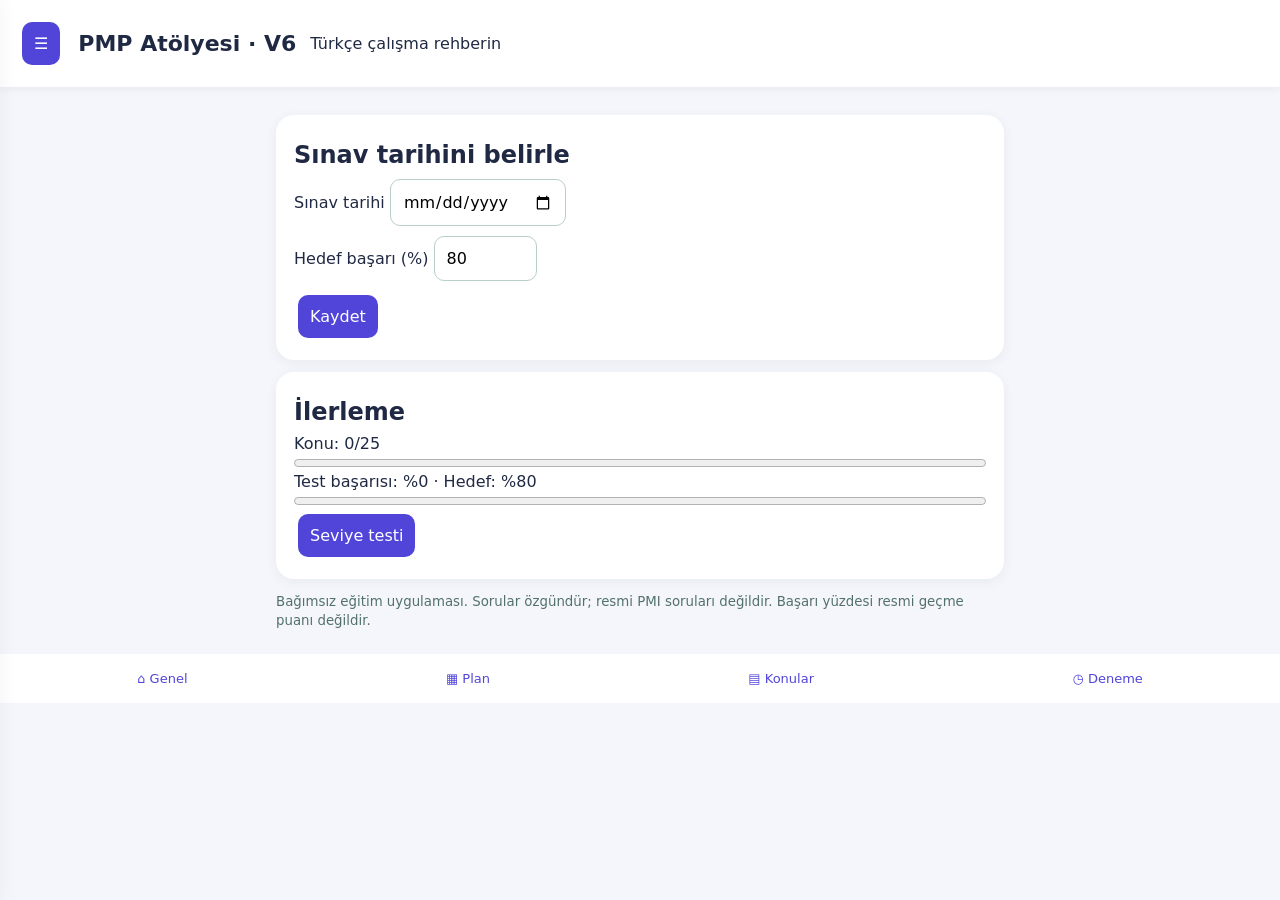
==== commit db98a83d: "Add challenging scenario pilot with plausible distractors and detailed rationale" ====
--- a/pmp/index.html
+++ b/pmp/index.html
@@ -1,2 +1,2 @@
-<!doctype html><html lang="tr"><meta charset="utf-8"><meta name="viewport" content="width=device-width,initial-scale=1"><meta name="theme-color" content="#173b46"><meta name="apple-mobile-web-app-capable" content="yes"><link rel="manifest" href="manifest.json"><title>PMP Atölyesi</title><style>*{box-sizing:border-box}body{margin:0;background:#edf4f2;color:#173b46;font:16px system-ui}header{background:#173b46;color:white;padding:24px}main{max-width:760px;margin:auto;padding:16px}section,article{background:white;border-radius:18px;padding:18px;margin:12px 0;box-shadow:0 3px 12px #173b4610}button,input,select{font:inherit;padding:12px;border-radius:10px;border:1px solid #b8cfca}button{background:#176b60;color:white;border:0;cursor:pointer;margin:4px}nav{display:flex;flex-wrap:wrap}nav button{flex:1}h1,h2,h3{margin:8px 0}small{color:#52716d}progress{width:100%;accent-color:#176b60}label{display:block;margin:10px 0}.option{display:block;width:100%;text-align:left;background:#e8f3ef;color:#173b46}.wrong{color:#a32d25}.right{color:#176b60}body{background:#f5f6fb;color:#202943}header{background:#fff;color:#202943;display:flex;align-items:center;gap:14px;padding:18px;position:sticky;top:0;z-index:5;box-shadow:0 1px 8px #20294312}header small{display:none}header h1{font-size:22px}button{background:#5145d9}#nav{display:none}#drawer{position:fixed;inset:0 auto 0 0;width:min(82vw,330px);background:white;z-index:20;padding:22px 14px;overflow:auto;transform:translateX(-105%);transition:transform .2s;box-shadow:0 0 30px #20294330}#drawer.open{transform:translateX(0)}#shade{display:none;position:fixed;inset:0;background:#20294377;z-index:19}#shade.open{display:block}.menuitem{display:flex;align-items:center;gap:14px;width:100%;background:white;color:#66718c;text-align:left;margin:3px 0;padding:15px;font-weight:600}.menuitem:focus,.menuitem:hover{background:#eeecff;color:#5145d9}.menuitem span{font-size:23px;width:27px;text-align:center}.goalbox{background:#f3f0ff;padding:20px;border-radius:18px;color:#5145d9;margin-top:20px}#bottom{position:sticky;bottom:0;background:white;display:flex;justify-content:space-around;padding:8px;z-index:4}#bottom button{background:white;color:#5145d9;font-size:13px;margin:0;padding:9px}main{padding-bottom:25px}.option{background:#efeffa;color:#202943}progress{accent-color:#5145d9}</style><header><button aria-label="Menüyü aç" onclick="drawer(true)">☰</button><small style="color:#bce6d9">KİŞİSEL SINAV HAZIRLIĞI</small><h1>PMP Atölyesi · V5</h1>Türkçe çalışma rehberin</header><div id="shade" onclick="drawer(false)"></div><aside id="drawer"></aside><main><nav id="nav"></nav><div id="view"></div><small>Bağımsız eğitim uygulaması. Sorular özgündür; resmi PMI soruları değildir. Başarı yüzdesi resmi geçme puanı değildir.</small></main><div id="bottom"><button onclick="go(0)">⌂ Genel</button><button onclick="go(1)">▦ Plan</button><button onclick="go(2)">▤ Konular</button><button onclick="go(6)">◷ Deneme</button></div><script>
-const D=[["Risk ve sorun","Risk belirsiz bir olaydır; gerçekleştiğinde sorun kaydına alınır. Risk sahibi, yanıt ve tetikleyiciler belirlenir.","Bir risk gerçekleşti. İlk uygun işlem?","Sorunu kaydet ve yanıt planını değerlendir","Risk kaydını sil","Projeyi durdur","Sponsorun çözmesini bekle"],["Değişiklik yönetimi","Geleneksel projede temel çizgiyi etkileyen değişiklik için etki analizi ve yetkili onayı gerekir. Çevikte ürün iş listesi önceliklendirilir.","Müşteri kapsamı genişletmek istiyor. Geleneksel projede ne yaparsın?","Talebi kaydet ve etkisini analiz et","Hemen uygula","Talebi reddet","Ekibi değiştir"],["Çevik yaklaşım","Ürün sahibi değeri ve ürün iş listesini yönetir. Ekip işi organize eder. Scrum Master engellerin kaldırılmasını kolaylaştırır.","Sprint sırasında ekip bir engelle karşılaştı. Scrum Master ne yapmalı?","Engelin kaldırılmasını kolaylaştırmalı","Ekibe görev atamalı","Sprinti otomatik iptal etmeli","Ürün iş listesini tek başına değiştirmeli"],["Çatışma yönetimi","İş birliği ve problem çözme kalıcı çözümler üretir. Önce tarafları dinle ve kök nedeni anla.","İki ekip üyesi teknik çözümde anlaşamıyor. İlk adım?","Tarafları dinleyip ortak çözüm aramak","Birini ekipten çıkarmak","Sponsora şikayet etmek","Çatışmayı yok saymak"],["Paydaş yönetimi","Paydaşları belirle, güç ve ilgilerini analiz et, katılım stratejisini güncelle.","Yeni güçlü bir paydaş projeye katıldı. Ne yapmalısın?","Beklentilerini analiz edip katılım planını güncelle","Tüm raporları otomatik gönder","Kapsamı hemen değiştir","Proje kapanışını bekle"],["Kazanılmış değer","EV kazanılmış değer, PV planlanan değer, AC gerçekleşen maliyet. CPI=EV/AC, SPI=EV/PV. 1 altı olumsuzdur.","EV=80, AC=100, PV=90. CPI nedir?","0,8","1,25","0,9","1,125"],["Kalite","Kalite yönetimi süreçleri iyileştirir; kalite kontrol çıktıları inceler. Kök neden analizi tekrarları önler.","Aynı hata sürekli oluşuyor. Ne yapmalısın?","Kök neden analizi yap","Her hatayı gizle","Kontrolü kaldır","Teslimatı koşulsuz kabul et"],["Tedarik","Sabit fiyat sözleşmesinde maliyet aşımı riski genellikle satıcıda daha fazladır. Sözleşme değişiklikleri yetkili süreçle yürütülür.","Satıcı sözleşme dışı ek ücret istiyor. İlk adım?","Sözleşme şartlarını incele","Hemen ödeme yap","Sözleşmeyi feshet","Talebi yok say"],["İş değeri","Proje çıktısı ile iş sonucu farklıdır. Fayda gerçekleşmesi ve stratejik uyum izlenir.","Projenin beklenen faydası azaldı. Ne yapmalısın?","İş gerekçesini ve faydaları paydaşlarla değerlendir","Sırf plan var diye devam et","Tüm ekibi değiştir","Raporlamayı durdur"],["Zaman yönetimi","Kritik yol proje süresini belirleyen en uzun süreli bağımlılık yoludur. Crashing kaynak ekler, fast tracking işleri örtüştürür.","Bağımlı işleri kısmen paralel yürütmek hangi tekniktir?","Fast tracking","Crashing","Tesviye","Monte Carlo"],["Retrospektif","Sprint retrospektifi çalışma biçimini iyileştirir. Sprint review ürün çıktısını ve geri bildirimi ele alır.","Ekip çalışma sürecini iyileştirmek istiyor. Hangi etkinlik?","Retrospektif","Sprint review","Daily Scrum","Proje başlatma"],["Yönetişim ve etik","Mevzuat, güvenlik ve etik ihlalleri uygun kanallarla ele alınır. Bilgiler doğru raporlanır.","Yönetici olumsuz proje verisini gizlemeni istiyor. Ne yaparsın?","Doğru raporla ve uygun etik süreci izle","Veriyi değiştir","Raporu sil","Talebi kabul et"],["Yapay zekâ ve sürdürülebilirlik","AI çıktıları doğrulanmalı, gizlilik ve önyargı riskleri yönetilmelidir. Sürdürülebilirlik kararlarında uzun vadeli etkiler değerlendirilir.","AI aracı gizli müşteri verisi istiyor. Ne yaparsın?","Veri politikalarını ve güvenlik risklerini değerlendir","Veriyi doğrudan yükle","Çıktıyı doğrulamadan kullan","Gizlilik kurallarını kaldır"],["Hibrit yönetim","Öngörücü ve çevik uygulamalar proje ihtiyacına göre birleştirilir. Yönetişim ve ekip geri bildirimleri birlikte yönetilir.","Donanım kapsamı sabit, yazılım ihtiyaçları değişken. Uygun yaklaşım?","Hibrit","Her durumda şelale","Planlamasız çalışma","Her durumda Scrum"],["Risk yönetimi","Risk henüz gerçekleşmemiş, belirsiz bir olaydır; olumlu (fırsat) veya olumsuz (tehdit) olabilir. Risk yönetimi planı yöntemleri belirler; risk kaydı tekil riskleri, sahiplerini, tetikleyicilerini ve yanıtlarını içerir. Nitel analiz olasılık ve etkiye göre önceliklendirir; nicel analiz sayısal etkileri tahmin eder. Tehdit yanıtları kaçınma, azaltma, transfer, kabul ve eskalasyondur. Fırsat yanıtları yararlanma, geliştirme, paylaşma, kabul ve eskalasyondur. Artık risk yanıt sonrasında kalan, ikincil risk ise yanıtın doğurduğu yeni risktir. Belirlenmiş riskler için beklenmedik durum rezervi, bilinmeyen belirsizlikler için yönetim rezervi kullanılabilir.","Bir risk yanıtı yeni bir güvenlik açığı doğurdu. Bu nedir?","İkincil risk","Artık risk","Sorun rezervi","Fırsat"],["Risk yönetimi","Risk henüz gerçekleşmemiş, belirsiz bir olaydır; olumlu (fırsat) veya olumsuz (tehdit) olabilir. Risk yönetimi planı yöntemleri belirler; risk kaydı tekil riskleri, sahiplerini, tetikleyicilerini ve yanıtlarını içerir. Nitel analiz olasılık ve etkiye göre önceliklendirir; nicel analiz sayısal etkileri tahmin eder. Tehdit yanıtları kaçınma, azaltma, transfer, kabul ve eskalasyondur. Fırsat yanıtları yararlanma, geliştirme, paylaşma, kabul ve eskalasyondur. Artık risk yanıt sonrasında kalan, ikincil risk ise yanıtın doğurduğu yeni risktir. Belirlenmiş riskler için beklenmedik durum rezervi, bilinmeyen belirsizlikler için yönetim rezervi kullanılabilir.","Bir tehdidin mali etkisini sigorta şirketine aktarmak?","Transfer","Kaçınma","Azaltma","Kabul"],["Değişiklik ve kapsam","Proje başlatma belgesi projeyi yetkilendirir; kapsam temel çizgisi kapsam bildirimi, iş kırılım yapısı (WBS) ve WBS sözlüğünden oluşur. Gereksinim izlenebilirlik matrisi ihtiyaçları teslimat ve testlerle ilişkilendirir. Öngörücü projede değişiklik talebi kaydedilir, zaman/maliyet/kapsam/kalite/risk etkileri analiz edilir, yetkili merci karar verir; onay sonrası plan ve temel çizgiler güncellenir. Çevikte yeni ihtiyaç ürün iş listesine alınır ve ürün sahibi önceliklendirir. Kapsam doğrulama müşteri kabulü, kalite kontrol teknik uygunlukla ilgilidir.","Müşteri teknik olarak doğrulanmış teslimatı resmi olarak kabul ediyor. Hangi süreç?","Kapsam doğrulama","Kalite kontrol","Risk analizi","Kaynak dengeleme"],["Değişiklik ve kapsam","Proje başlatma belgesi projeyi yetkilendirir; kapsam temel çizgisi kapsam bildirimi, iş kırılım yapısı (WBS) ve WBS sözlüğünden oluşur. Gereksinim izlenebilirlik matrisi ihtiyaçları teslimat ve testlerle ilişkilendirir. Öngörücü projede değişiklik talebi kaydedilir, zaman/maliyet/kapsam/kalite/risk etkileri analiz edilir, yetkili merci karar verir; onay sonrası plan ve temel çizgiler güncellenir. Çevikte yeni ihtiyaç ürün iş listesine alınır ve ürün sahibi önceliklendirir. Kapsam doğrulama müşteri kabulü, kalite kontrol teknik uygunlukla ilgilidir.","Onaylı kapsam dışına ekip kendi isteğiyle özellik ekliyor. Bu nedir?","Altın kaplama","Kapsam doğrulama","Kritik yol","Fayda analizi"],["Çevik ve Scrum","Çevik yaklaşım belirsiz gereksinimlerde kısa geri bildirim döngüleriyle değer üretir. Scrum ürün sahibi (Product Owner) ürün değerini ve backlog yönetimini üstlenir; geliştiriciler sprint planını oluşturur ve işi kendileri yönetir; Scrum Master etkinliği destekler ve engellerin kaldırılmasını kolaylaştırır. Sprint Planning hedef ve plan, Daily Scrum geliştiricilerin ilerlemeyi uyarlaması, Review ürün ve paydaş geri bildirimi, Retrospective süreç iyileştirmesidir. Definition of Done ortak kalite ölçütüdür. Kanban akışı görselleştirir, devam eden işi (WIP) sınırlar. Hız (velocity) ekip içi tahmin aracıdır, ekipler arası performans sıralaması değildir.","Ürün iş listesinin sırasından kim hesap verebilir?","Ürün sahibi","Scrum Master","Sponsor","Tedarikçi"],["Çevik ve Scrum","Çevik yaklaşım belirsiz gereksinimlerde kısa geri bildirim döngüleriyle değer üretir. Scrum ürün sahibi (Product Owner) ürün değerini ve backlog yönetimini üstlenir; geliştiriciler sprint planını oluşturur ve işi kendileri yönetir; Scrum Master etkinliği destekler ve engellerin kaldırılmasını kolaylaştırır. Sprint Planning hedef ve plan, Daily Scrum geliştiricilerin ilerlemeyi uyarlaması, Review ürün ve paydaş geri bildirimi, Retrospective süreç iyileştirmesidir. Definition of Done ortak kalite ölçütüdür. Kanban akışı görselleştirir, devam eden işi (WIP) sınırlar. Hız (velocity) ekip içi tahmin aracıdır, ekipler arası performans sıralaması değildir.","Kanban ekibinde çok fazla yarım iş var. Ne yapılmalı?","WIP sınırlarıyla akışı iyileştir","Yeni işleri artır","Tüm işleri eşzamanlı başlat","Hızı bireysel puanla ölç"],["Liderlik ve çatışma","Hizmetkâr liderlik ekibi güçlendirir, engelleri kaldırır ve karar almayı destekler. Çatışma yöntemleri iş birliği/problem çözme, uzlaşma, yumuşatma, zorlama ve geri çekilmedir. İş birliği çoğu kalıcı çözüm için uygundur; acil güvenlik durumunda doğrudan müdahale gerekebilir. Duygusal zekâ öz farkındalık, öz yönetim, empati ve ilişki yönetimini içerir. Ekip sözleşmesi çalışma normlarını belirler. Tuckman modeli oluşum, çatışma, normlaşma, performans ve dağılmadır.","Ekip üyesinin yeni teknoloji bilgisi eksik. İlk uygun yaklaşım?","Eğitim ve koçluk ihtiyacını değerlendir","Üyeyi hemen değiştir","Sorunu gizle","Görevleri iptal et"],["Paydaş ve iletişim","Paydaş kaydı kimleri, rollerini ve beklentilerini tanımlar. Güç/ilgi matrisi yüksek güç-yüksek ilgi grubunu yakından yönetmeyi; yüksek güç-düşük ilgi grubunu memnun tutmayı önerir. Katılım değerlendirme matrisi mevcut ve istenen katılımı karşılaştırır. İletişim planı kime, ne zaman, hangi kanaldan, hangi bilgilerin iletileceğini tanımlar. Etkileşimli iletişim toplantı, push e-posta, pull bilgi deposudur. İletişim kanalı sayısı n(n-1)/2.","8 kişilik ekipte potansiyel iletişim kanalı sayısı?","28","16","56","8"],["Maliyet ve EVM","PV planlanan işin bütçelenmiş değeri; EV tamamlanan işin bütçelenmiş değeri; AC gerçekleşen maliyettir. CV=EV−AC, SV=EV−PV; negatif değer olumsuzdur. CPI=EV/AC, SPI=EV/PV; 1 altı olumsuzdur. BAC toplam bütçe, EAC tamamlanma tahmini, ETC kalan maliyet, VAC=BAC−EAC. Mevcut maliyet performansı sürecekse EAC=BAC/CPI; geçmiş sapma tek seferlikse EAC=AC+(BAC−EV).","EV=120, PV=150, AC=100. SPI nedir?","0,8","1,2","1,5","0,67"],["Maliyet ve EVM","PV planlanan işin bütçelenmiş değeri; EV tamamlanan işin bütçelenmiş değeri; AC gerçekleşen maliyettir. CV=EV−AC, SV=EV−PV; negatif değer olumsuzdur. CPI=EV/AC, SPI=EV/PV; 1 altı olumsuzdur. BAC toplam bütçe, EAC tamamlanma tahmini, ETC kalan maliyet, VAC=BAC−EAC. Mevcut maliyet performansı sürecekse EAC=BAC/CPI; geçmiş sapma tek seferlikse EAC=AC+(BAC−EV).","BAC=500, CPI=0,8 ve performans sürecek. EAC?","625","400","500","125"],["Kalite yönetimi","Kalite planlama standartları ve ölçütleri belirler. Kalite yönetimi süreçlerin uygunluğunu ve iyileştirilmesini, kalite kontrol teslimatların ölçüm ve testini ele alır. Pareto öncelikli hata kategorilerini, Ishikawa olası nedenleri, kontrol grafiği süreç kararlılığını gösterir. Kontrol limitleri süreç davranışını, spesifikasyon limitleri müşteri gereksinimlerini temsil eder. Önleme maliyeti ve değerlendirme maliyeti uygunluk maliyetidir; iç/dış hata maliyetleri uygunsuzluk maliyetidir.","En fazla hata oluşturan kategorileri önceliklendirmek için?","Pareto grafiği","Gantt grafiği","Paydaş matrisi","WBS"],["Tedarik ve sözleşmeler","Yap veya satın al analizi iç kaynak ve dış kaynak seçeneklerini karşılaştırır. Sabit fiyat sözleşmesinde kapsam net olmalıdır; maliyet artışı riski genellikle satıcıdadır. Maliyet geri ödemeli sözleşmede alıcının maliyet riski daha yüksektir. Zaman ve malzeme sözleşmesinde birim fiyatlar belirlenir fakat toplam iş belirsiz olabilir. Tedarik kontrolü performans, değişiklik, hak talepleri ve sözleşme şartlarını izler.","Kapsam net ve fiyat sabit. Maliyet aşımı riski genellikle kimde?","Satıcı","Alıcı","Scrum Master","Müşteri temsilcisi"],["İş değeri ve faydalar","İş gerekçesi yatırımın nedenini ve ekonomik/stratejik değerini açıklar. Fayda yönetimi planı beklenen faydaları, ölçütleri, zamanlamayı ve sahipleri tanımlar. Çıktı üretilen ürün, sonuç kullanımın yarattığı değişim, fayda ölçülebilir değerdir. MVP varsayımları en az uygulanabilir ürünle test eder. Değer teslimatı sadece proje sonunda değil, yaşam döngüsü boyunca izlenebilir.","Ürün teslim edildi ama beklenen tasarruf sağlanmadı. Ne incelenmeli?","Fayda gerçekleşmesi","Sadece teslim tarihi","Sadece ekip büyüklüğü","Sadece sözleşme numarası"],["Takvim ve kaynak","Kritik yol en uzun süreli bağımlılık yoludur ve en erken proje bitişini belirler. Toplam bolluk bir faaliyetin proje bitişini geciktirmeden kayabileceği süredir. FS bitiş-başlangıç, SS başlangıç-başlangıç, FF bitiş-bitiş, SF başlangıç-bitiştir. Crashing ek kaynakla süreyi kısaltır ve maliyeti artırabilir; fast tracking işleri örtüştürür ve yeniden iş riskini artırır. Kaynak dengeleme kritik yolu değiştirebilir. PERT=(iyimser+4×en olası+kötümser)/6.","İyimser 4, en olası 7, kötümser 16. PERT tahmini?","8","9","7","12"],["Takvim ve kaynak","Kritik yol en uzun süreli bağımlılık yoludur ve en erken proje bitişini belirler. Toplam bolluk bir faaliyetin proje bitişini geciktirmeden kayabileceği süredir. FS bitiş-başlangıç, SS başlangıç-başlangıç, FF bitiş-bitiş, SF başlangıç-bitiştir. Crashing ek kaynakla süreyi kısaltır ve maliyeti artırabilir; fast tracking işleri örtüştürür ve yeniden iş riskini artırır. Kaynak dengeleme kritik yolu değiştirebilir. PERT=(iyimser+4×en olası+kötümser)/6.","Kritik faaliyete ek kaynak eklenerek süre azaltılıyor. Nedir?","Crashing","Fast tracking","Risk transferi","Kapsam doğrulama"],["Öğrenme ve retrospektif","Öğrenilen dersler proje boyunca kaydedilir; yalnızca kapanışta hazırlanmaz. Retrospektif ekip çalışma biçimini inceler, uygulanabilir iyileştirme aksiyonları üretir. Review ürün artımını paydaşlarla inceler. Bilgi yönetiminde açık bilgi dokümante edilebilir; örtük bilgi deneyim ve etkileşimle aktarılır. Kapanışta kabul, devir, arşiv, sözleşme kapanışı ve kaynakların serbest bırakılması ele alınır.","Paydaşlar ürün artımını inceliyor. Hangi etkinlik?","Sprint review","Retrospektif","Daily Scrum","Sprint planning"],["Yönetişim, etik ve uyum","Yönetişim karar yetkilerini, hesap verebilirliği ve kontrol mekanizmalarını tanımlar. Uyum gereksinimleri belirlenmeli, izlenmeli ve kanıtlanmalıdır. PMI etik ilkeleri sorumluluk, saygı, adalet ve dürüstlüktür. Çıkar çatışmaları açıklanır; yanlış raporlama kabul edilmez. Güvenlik veya mevzuat ihlali varsa zarar önlenir ve yetkili kanallara uygun bildirim yapılır.","Tedarikçi seçiminde kişisel çıkar ilişkisi fark edildi. Ne yapılmalı?","Çıkar çatışmasını açıklayıp uygun süreci izle","Gizle","Teklifi otomatik onayla","Belgeleri sil"],["AI ve sürdürülebilirlik","Yapay zekâ tahmin, özetleme ve risk tespitini destekleyebilir; karar sorumluluğu insanda kalır. Veri gizliliği, güvenlik, doğruluk, önyargı ve izlenebilirlik değerlendirilmelidir. Sürdürülebilirlik çevresel, sosyal ve ekonomik etkileri yaşam döngüsü boyunca ele alır. Alternatifler yalnızca kısa vadeli maliyetle değil uzun vadeli değer ve riskle değerlendirilir.","AI tahmini proje kararını etkileyecek. Önce ne yapılmalı?","Veri ve tahmini doğrula","Otomatik uygula","Uzmanları dışla","Kaynakları sil"],["Hibrit ve yaklaşım seçimi","Öngörücü yaklaşım kapsam ve gereksinimler istikrarlı olduğunda ayrıntılı ön planlama sağlar. Çevik yaklaşım değişken ihtiyaçlarda kısa geri bildirim ve artımlı değer sağlar. Yinelemeli yaklaşım çözümü tekrarlarla geliştirir; artımlı yaklaşım parçalar halinde teslim eder. Hibrit yaklaşım farklı bileşenlerde uygun yöntemleri birleştirir. Tailoring proje bağlamına göre süreç ve uygulamaları uyarlamaktır.","Süreçleri projenin karmaşıklığına göre uyarlamak?","Tailoring","Crashing","Transfer","Gold plating"]];const L=[["Risk yönetimi","Risk henüz gerçekleşmemiş, belirsiz bir olaydır; olumlu (fırsat) veya olumsuz (tehdit) olabilir. Risk yönetimi planı yöntemleri belirler; risk kaydı tekil riskleri, sahiplerini, tetikleyicilerini ve yanıtlarını içerir. Nitel analiz olasılık ve etkiye göre önceliklendirir; nicel analiz sayısal etkileri tahmin eder. Tehdit yanıtları kaçınma, azaltma, transfer, kabul ve eskalasyondur. Fırsat yanıtları yararlanma, geliştirme, paylaşma, kabul ve eskalasyondur. Artık risk yanıt sonrasında kalan, ikincil risk ise yanıtın doğurduğu yeni risktir. Belirlenmiş riskler için beklenmedik durum rezervi, bilinmeyen belirsizlikler için yönetim rezervi kullanılabilir.","Bir entegrasyonun gecikme ihtimali risk kaydındadır. Gecikme gerçekleşince sorun kaydına alınır, önceden planlanan yanıt değerlendirilir, sorumlu ile aksiyon yürütülür ve etkiler izlenir.","Henüz olabilir → risk kaydı; gerçekleşti → sorun kaydı; olasılık/etki → nitel analiz; parasal dağılım → nicel analiz; sigorta → transfer; nedeni ortadan kaldırma → kaçınma.","Her riski sponsora taşımak, gerçekleşen riski yalnızca risk olarak izlemek, etkiyi değerlendirmeden temel çizgiyi değiştirmek."],["Değişiklik ve kapsam","Proje başlatma belgesi projeyi yetkilendirir; kapsam temel çizgisi kapsam bildirimi, iş kırılım yapısı (WBS) ve WBS sözlüğünden oluşur. Gereksinim izlenebilirlik matrisi ihtiyaçları teslimat ve testlerle ilişkilendirir. Öngörücü projede değişiklik talebi kaydedilir, zaman/maliyet/kapsam/kalite/risk etkileri analiz edilir, yetkili merci karar verir; onay sonrası plan ve temel çizgiler güncellenir. Çevikte yeni ihtiyaç ürün iş listesine alınır ve ürün sahibi önceliklendirir. Kapsam doğrulama müşteri kabulü, kalite kontrol teknik uygunlukla ilgilidir.","Müşteri onaylı ekrana yeni filtre ister. Önce ihtiyacı netleştir, etkiyi değerlendir, değişiklik sürecini uygula. Onaysız geliştirme kapsam kaymasına yol açabilir.","Onaylı temel çizgi → değişiklik kontrolü; müşteri kabulü → kapsam doğrulama; teknik test → kalite kontrol; izlenebilirlik → RTM.","Müşteri istedi diye hemen geliştirmek, tüm çevik değişiklikleri CCB'ye göndermek, altın kaplama yapmak."],["Çevik ve Scrum","Çevik yaklaşım belirsiz gereksinimlerde kısa geri bildirim döngüleriyle değer üretir. Scrum ürün sahibi (Product Owner) ürün değerini ve backlog yönetimini üstlenir; geliştiriciler sprint planını oluşturur ve işi kendileri yönetir; Scrum Master etkinliği destekler ve engellerin kaldırılmasını kolaylaştırır. Sprint Planning hedef ve plan, Daily Scrum geliştiricilerin ilerlemeyi uyarlaması, Review ürün ve paydaş geri bildirimi, Retrospective süreç iyileştirmesidir. Definition of Done ortak kalite ölçütüdür. Kanban akışı görselleştirir, devam eden işi (WIP) sınırlar. Hız (velocity) ekip içi tahmin aracıdır, ekipler arası performans sıralaması değildir.","Bir sprintte yeni istek gelirse ürün sahibi ile değerlendirilir; sprint hedefi korunur, kapsam geliştiricilerle müzakere edilebilir. Hedef geçersizleşirse sprinti iptal etme yetkisi ürün sahibindedir.","Ürün önceliği → PO; engel → Scrum Master; nasıl yapılacak → ekip; süreç iyileştirme → retrospektif; ürün geri bildirimi → review.","Daily Scrum'ı yöneticiye rapor toplantısı yapmak, ekibe görev dayatmak, hız metriklerini rekabet için kullanmak."],["Liderlik ve çatışma","Hizmetkâr liderlik ekibi güçlendirir, engelleri kaldırır ve karar almayı destekler. Çatışma yöntemleri iş birliği/problem çözme, uzlaşma, yumuşatma, zorlama ve geri çekilmedir. İş birliği çoğu kalıcı çözüm için uygundur; acil güvenlik durumunda doğrudan müdahale gerekebilir. Duygusal zekâ öz farkındalık, öz yönetim, empati ve ilişki yönetimini içerir. Ekip sözleşmesi çalışma normlarını belirler. Tuckman modeli oluşum, çatışma, normlaşma, performans ve dağılmadır.","İki uzman anlaşamıyor. Özel görüşme ve ortak oturumla nedenleri öğren, karar kriterlerini belirle, ekibin çözüm üretmesini destekle.","Çatışma → dinle ve kolaylaştır; beceri eksikliği → koçluk/eğitim; ekip normu → ekip sözleşmesi; yetki dışı engel → uygun eskalasyon.","İlk seçenek olarak işten çıkarma, sponsor eskalasyonu veya tek taraflı karar."],["Paydaş ve iletişim","Paydaş kaydı kimleri, rollerini ve beklentilerini tanımlar. Güç/ilgi matrisi yüksek güç-yüksek ilgi grubunu yakından yönetmeyi; yüksek güç-düşük ilgi grubunu memnun tutmayı önerir. Katılım değerlendirme matrisi mevcut ve istenen katılımı karşılaştırır. İletişim planı kime, ne zaman, hangi kanaldan, hangi bilgilerin iletileceğini tanımlar. Etkileşimli iletişim toplantı, push e-posta, pull bilgi deposudur. İletişim kanalı sayısı n(n-1)/2.","Yeni bir düzenleyici paydaş katıldığında beklentileri ve yetkisi analiz edilir; paydaş kaydı ve iletişim/katılım planları uyarlanır.","Direnç → nedenini öğren; yanlış anlaşılma → etkileşimli görüşme; çok sayıda kişi → iletişim kanalları formülü.","Herkese aynı raporu göndermek, paydaşları yalnızca başlangıçta değerlendirmek."],["Maliyet ve EVM","PV planlanan işin bütçelenmiş değeri; EV tamamlanan işin bütçelenmiş değeri; AC gerçekleşen maliyettir. CV=EV−AC, SV=EV−PV; negatif değer olumsuzdur. CPI=EV/AC, SPI=EV/PV; 1 altı olumsuzdur. BAC toplam bütçe, EAC tamamlanma tahmini, ETC kalan maliyet, VAC=BAC−EAC. Mevcut maliyet performansı sürecekse EAC=BAC/CPI; geçmiş sapma tek seferlikse EAC=AC+(BAC−EV).","BAC=1000, EV=400, AC=500, PV=450. CPI=0,8; SPI≈0,89; CV=−100; SV=−50. Mevcut maliyet performansı sürerse EAC=1250.","CPI düşük → bütçe aşımı; SPI düşük → takvim gerisi; EAC → toplam tahmin; ETC → kalan maliyet.","EV ile AC'yi ters bölmek, SV'yi doğrudan gün sayısı sanmak, her durumda aynı EAC formülünü kullanmak."],["Kalite yönetimi","Kalite planlama standartları ve ölçütleri belirler. Kalite yönetimi süreçlerin uygunluğunu ve iyileştirilmesini, kalite kontrol teslimatların ölçüm ve testini ele alır. Pareto öncelikli hata kategorilerini, Ishikawa olası nedenleri, kontrol grafiği süreç kararlılığını gösterir. Kontrol limitleri süreç davranışını, spesifikasyon limitleri müşteri gereksinimlerini temsil eder. Önleme maliyeti ve değerlendirme maliyeti uygunluk maliyetidir; iç/dış hata maliyetleri uygunsuzluk maliyetidir.","Aynı hata tekrar ediyorsa yalnızca düzeltme değil, 5 Neden veya balık kılçığıyla kök neden analizi yap ve süreci iyileştir.","Kök neden → Ishikawa/5 Neden; en sık hata → Pareto; süreç kararlılığı → kontrol grafiği; kabul → kapsam doğrulama.","Kaliteyi yalnızca final testine bırakmak, müşteri kabulü ile teknik doğrulamayı karıştırmak."],["Tedarik ve sözleşmeler","Yap veya satın al analizi iç kaynak ve dış kaynak seçeneklerini karşılaştırır. Sabit fiyat sözleşmesinde kapsam net olmalıdır; maliyet artışı riski genellikle satıcıdadır. Maliyet geri ödemeli sözleşmede alıcının maliyet riski daha yüksektir. Zaman ve malzeme sözleşmesinde birim fiyatlar belirlenir fakat toplam iş belirsiz olabilir. Tedarik kontrolü performans, değişiklik, hak talepleri ve sözleşme şartlarını izler.","Satıcı ek ücret istediğinde önce sözleşme ve değişiklik hükümlerini incele, gerekirse yetkili satın alma/hukuk ekibiyle değerlendir.","Net kapsam → sabit fiyat; belirsiz araştırma → maliyet geri ödemeli değerlendir; birim ücret → zaman ve malzeme.","Sözleşme dışı talebi sözlü onaylamak, proje yöneticisinin her sözleşme kararına yetkili olduğunu varsaymak."],["İş değeri ve faydalar","İş gerekçesi yatırımın nedenini ve ekonomik/stratejik değerini açıklar. Fayda yönetimi planı beklenen faydaları, ölçütleri, zamanlamayı ve sahipleri tanımlar. Çıktı üretilen ürün, sonuç kullanımın yarattığı değişim, fayda ölçülebilir değerdir. MVP varsayımları en az uygulanabilir ürünle test eder. Değer teslimatı sadece proje sonunda değil, yaşam döngüsü boyunca izlenebilir.","Yeni uygulama teslim edildi ancak kullanım düşük. Teslimatın tamamlanması tek başına faydanın gerçekleştiği anlamına gelmez; benimsenme ve iş sonuçları ölçülmelidir.","Stratejik uyum bozuldu → iş gerekçesini değerlendir; erken öğrenme → MVP; fayda sahibi → operasyon/iş birimi.","Bütçede biten her projeyi otomatik başarılı saymak."],["Takvim ve kaynak","Kritik yol en uzun süreli bağımlılık yoludur ve en erken proje bitişini belirler. Toplam bolluk bir faaliyetin proje bitişini geciktirmeden kayabileceği süredir. FS bitiş-başlangıç, SS başlangıç-başlangıç, FF bitiş-bitiş, SF başlangıç-bitiştir. Crashing ek kaynakla süreyi kısaltır ve maliyeti artırabilir; fast tracking işleri örtüştürür ve yeniden iş riskini artırır. Kaynak dengeleme kritik yolu değiştirebilir. PERT=(iyimser+4×en olası+kötümser)/6.","İki yol A-B=8 gün, C-D=11 gün ise kritik yol C-D'dir. Kritik olmayan işi kısaltmak proje bitişini değiştirmeyebilir.","Ek kaynak → crashing; paralelleştirme → fast tracking; üç nokta ağırlıklı tahmin → PERT.","En çok faaliyet içeren yolu kritik sanmak; kaynak dengelemenin süreyi asla değiştirmediğini düşünmek."],["Öğrenme ve retrospektif","Öğrenilen dersler proje boyunca kaydedilir; yalnızca kapanışta hazırlanmaz. Retrospektif ekip çalışma biçimini inceler, uygulanabilir iyileştirme aksiyonları üretir. Review ürün artımını paydaşlarla inceler. Bilgi yönetiminde açık bilgi dokümante edilebilir; örtük bilgi deneyim ve etkileşimle aktarılır. Kapanışta kabul, devir, arşiv, sözleşme kapanışı ve kaynakların serbest bırakılması ele alınır.","Her sprintte test darboğazı yaşanıyor. Retrospektifte nedenleri tartış, küçük bir iyileştirme deneyi seç, sonraki sprintte etkisini ölç.","Süreç → retro; ürün → review; deneyim aktarımı → mentorluk; kapanış → resmi devir ve arşiv.","Retrospektifi suçlama toplantısına dönüştürmek veya dersleri sadece sona bırakmak."],["Yönetişim, etik ve uyum","Yönetişim karar yetkilerini, hesap verebilirliği ve kontrol mekanizmalarını tanımlar. Uyum gereksinimleri belirlenmeli, izlenmeli ve kanıtlanmalıdır. PMI etik ilkeleri sorumluluk, saygı, adalet ve dürüstlüktür. Çıkar çatışmaları açıklanır; yanlış raporlama kabul edilmez. Güvenlik veya mevzuat ihlali varsa zarar önlenir ve yetkili kanallara uygun bildirim yapılır.","Yönetici gecikmeyi gizlemeni isterse gerçek veriyi raporla, uygun etik ve yönetişim sürecini izle.","Yetki dışı karar → eskalasyon; mevzuat ihlali → uygun bildirim ve düzeltme; çıkar çatışması → açıklama.","Her durumda önce uzun analiz yapmak; acil güvenlik tehdidinde gecikmek; etik ihlali örtbas etmek."],["AI ve sürdürülebilirlik","Yapay zekâ tahmin, özetleme ve risk tespitini destekleyebilir; karar sorumluluğu insanda kalır. Veri gizliliği, güvenlik, doğruluk, önyargı ve izlenebilirlik değerlendirilmelidir. Sürdürülebilirlik çevresel, sosyal ve ekonomik etkileri yaşam döngüsü boyunca ele alır. Alternatifler yalnızca kısa vadeli maliyetle değil uzun vadeli değer ve riskle değerlendirilir.","AI risk raporu oluşturduğunda kaynak verileri doğrula, hassas verinin işlenmesine izin olup olmadığını kontrol et, uzman değerlendirmesiyle sonuçları kullan.","AI önerisi → insan doğrulaması; hassas veri → politika ve yetki; sürdürülebilirlik → yaşam döngüsü etkisi.","AI çıktısını otomatik gerçek kabul etmek veya sürdürülebilirliği yalnızca çevre maliyetine indirgemek."],["Hibrit ve yaklaşım seçimi","Öngörücü yaklaşım kapsam ve gereksinimler istikrarlı olduğunda ayrıntılı ön planlama sağlar. Çevik yaklaşım değişken ihtiyaçlarda kısa geri bildirim ve artımlı değer sağlar. Yinelemeli yaklaşım çözümü tekrarlarla geliştirir; artımlı yaklaşım parçalar halinde teslim eder. Hibrit yaklaşım farklı bileşenlerde uygun yöntemleri birleştirir. Tailoring proje bağlamına göre süreç ve uygulamaları uyarlamaktır.","Donanım tedariki sabit şartlara bağlı, yazılım ihtiyaçları değişken ise donanım için öngörücü, yazılım için çevik uygulamalar seçilebilir; ortak bağımlılıklar ve yönetişim planlanır.","Belirsizlik yüksek → çevik değerlendir; sabit düzenleyici teslimatlar → öngörücü değerlendir; karma koşullar → hibrit; bağlama uyarlama → tailoring.","Her projeye aynı yöntemi zorlamak veya çevikte planlama olmadığını sanmak."],["Proje başlatma ve entegrasyon","Proje başlatma belgesi (charter) sponsor tarafından yetkilendirilir ve proje yöneticisine kaynak kullanma yetkisi verir. İş gerekçesi yatırımın nedenini açıklar; proje yönetim planı ise işin nasıl yürütüleceğini tanımlar. Temel çizgiler onaylanmış kapsam, takvim ve maliyet referanslarıdır. Proje yöneticisi bağımlılıkları ve değişikliklerin bütünsel etkisini yönetir. İş performans verisi ham ölçüm, bilgi analiz edilmiş veri, rapor karar vericilere sunulan bilgidir.","Sponsor proje başlamadan ayrıntılı iş planı istiyor. Önce yetkilendirme ve üst düzey hedefler netleştirilir, ardından ekip ile plan geliştirilir.","Yetkilendirme → charter; yatırım gerekçesi → business case; yürütme yöntemi → yönetim planı; ham ölçüm → veri.","Charter ile ayrıntılı planı karıştırma; proje yöneticisinin kendi projesini yetkilendirdiğini varsayma."],["Gereksinim ve WBS","Gereksinimler görüşme, atölye, gözlem, prototip ve anketlerle toplanabilir. Gereksinim izlenebilirlik matrisi iş ihtiyacını teslimat ve kabul testine bağlar. WBS teslimat odaklı hiyerarşik ayrıştırmadır; iş paketi en alt yönetilebilir seviyedir. WBS sözlüğü iş paketlerinin açıklama, kabul ölçütü ve sorumluluklarını içerir. Kapsam temel çizgisi kapsam bildirimi, WBS ve sözlükten oluşur. Ürün kapsamı ürün özellikleri, proje kapsamı bu ürünü üretmek için yapılan iştir.","Müşteri bir gereksinimin neden geliştirildiğini sorguluyor. İzlenebilirlik matrisinden iş hedefi ve kabul kriteri bulunur.","Teslimat ayrıştırma → WBS; gereksinim-test bağı → RTM; iş paketi ayrıntısı → sözlük.","WBS'yi kronolojik görev takvimi sanma; onaysız özellik ekleme."],["Kaynak yönetimi ve RACI","Kaynak yönetim planı fiziksel ve insan kaynaklarının nasıl edinileceğini ve yönetileceğini belirler. RACI: Responsible işi yapan, Accountable sonuçtan hesap veren, Consulted görüşü alınan, Informed bilgilendirilen. Her iş için tek hesap veren belirlemek belirsizliği azaltır. Kaynak histogramı zaman içindeki kaynak ihtiyacını gösterir. Kaynak dengeleme kaynak kısıtına göre takvimi değiştirebilir; kaynak düzeltme mevcut bolluk içinde kalır. Ekip geliştirme eğitim, güven ve iş birliğini destekler.","Bir iş iki yönetici tarafından onaylanıyor ve gecikiyor. RACI ile tek hesap veren ve karar sınırları belirlenir.","Rol belirsizliği → RACI; kaynak çakışması → dengeleme; beceri açığı → eğitim.","Responsible ve Accountable aynı kavram değildir."],["Çevik tahmin ve ürün planlama","User story kullanıcı, ihtiyaç ve değeri ifade eder; kabul kriterleri belirli hikâyenin koşullarıdır, Definition of Done tüm artımlar için kalite standardıdır. Story point göreli karmaşıklık ve belirsizlik ölçüsüdür. Planning poker ekip tahminini kolaylaştırır. Velocity geçmişte tamamlanan iş miktarıdır. Burndown kalan işi, burnup tamamlanan işi ve toplam kapsamı gösterir. MVP öğrenme amacıyla minimum uygulanabilir üründür. MoSCoW Must, Should, Could, Won't önceliklerini kullanır.","Ekip sprint başına 20 puan tamamlıyor, backlog 100 puan. Kaba tahmin 5 sprinttir; değişkenlik ve yeni kapsam nedeniyle kesin taahhüt değildir.","Kalan iş → burndown; kapsam artışı → burnup; göreli tahmin → story point; öncelik → ürün sahibi.","Story point'i doğrudan saate çevirme; velocity ile kişileri sıralama."],["Risk hesapları ve karar ağacı","Beklenen parasal değer (EMV) olasılık × parasal etkidir. Tehdit negatif, fırsat pozitif değer alabilir. Karar ağacı alternatiflerin olasılıklı sonuçlarını karşılaştırır. Monte Carlo simülasyonu çok sayıda olası sonuç üzerinden maliyet veya süre dağılımı üretir. Duyarlılık analizi sonucu en çok etkileyen değişkenleri belirler; tornado grafiği kullanılabilir. Risk iştahı kabul edilmeye istekli risk düzeyi, eşik ise aksiyon gerektiren sınırdır.","%30 olasılıkla 100.000 TL kayıp ve %20 olasılıkla 50.000 TL kazanç varsa toplam EMV −30.000+10.000=−20.000 TL. Bu kesin zarar değildir.","Olasılık × etki → EMV; dağılım → Monte Carlo; en etkili değişken → duyarlılık.","EMV'yi gerçekleşecek kesin tutar sanma."],["Maliyet tahmini ve rezervler","Analog tahmin benzer geçmiş projeye, parametrik tahmin birim oranlara, aşağıdan yukarı tahmin ayrıntılı iş paketlerine dayanır. Maliyet temel çizgisi beklenmedik durum rezervini içerir, yönetim rezervini içermez. Proje bütçesi temel çizgi ve yönetim rezervinden oluşur. TCPI kalan işin hedef bütçeye göre gerektirdiği maliyet performansıdır: (BAC−EV)/(BAC−AC). EAC−AC kalan tahmini maliyettir.","BAC 1000, EV 400, AC 500 ise TCPI=600/500=1,2. Kalan işte daha iyi maliyet verimliliği gerekir.","Benzer proje → analog; birim fiyat → parametrik; ayrıntılı paket → bottom-up; bilinmeyen belirsizlik → yönetim rezervi.","Rezervleri birbirine karıştırma; TCPI yüksekliğini mevcut iyi performans sanma."],["İletişim, değişim ve direnç","İletişim yönetimi bilgi ihtiyacına göre kanal ve sıklığı belirler. Aktif dinleme, geri bildirim ve ortak anlayış önemlidir. Organizasyonel değişim teknik teslimatın ötesinde benimsenme gerektirir; etkilenen gruplar, değişim temsilcileri, eğitim, destek ve kullanım ölçütleri planlanır. Direnç bilgi eksikliği, iş yükü veya güven kaygısından kaynaklanabilir. Önce nedeni belirlemek, ardından uygun müdahale seçmek gerekir.","Yeni uygulama çalışanlar tarafından kullanılmıyor. Kullanıcı görüşmeleriyle engelleri belirle, eğitim ve süreç düzenlemesi yap, benimsenmeyi ölç.","Benimsenme → değişim yönetimi; yanlış anlaşılma → etkileşimli iletişim; direnç → neden analizi.","Sadece e-posta göndermeyi değişim yönetimi sanma."],["Kalite araçları ve kabul","Histogram dağılımı, saçılım grafiği iki değişken arasındaki ilişkiyi, akış şeması süreç adımlarını, kontrol listesi gerekli kontrolleri gösterir. Kontrol grafiği zaman içinde süreç davranışını izler. Denetim süreç uygunluğunu değerlendirir. Kalite kontrol doğrulanmış teslimat üretir; kapsam doğrulama kabul edilmiş teslimat üretir. Önleme hatanın oluşmasını engeller, değerlendirme hatayı tespit eder.","Üretim hatası müşteriye ulaşmadan bulunursa iç hata maliyeti; müşteriye ulaştıktan sonra garanti onarımı dış hata maliyetidir.","Dağılım → histogram; ilişki → scatter; süreç adımı → flowchart; resmi kabul → validate scope.","Korelasyonu nedensellik sanma; denetim ile müşteri kabulünü karıştırma."],["Sözleşme türleri ve kapanış","FFP sabit toplam fiyat, FPIF teşvikli sabit fiyat, FPEPA ekonomik fiyat ayarlamalı sabit fiyattır. CPFF maliyet artı sabit ücret, CPIF teşvikli ücret, CPAF ödül ücretidir. T&M zaman ve malzeme bazlıdır; üst limit ve kontrol mekanizması yararlı olabilir. Teklif değerlendirmesinde fiyat yanında teknik uygunluk, risk ve kapasite incelenir. Sözleşme kapanışında teslimat kabulü, hak talepleri, ödemeler ve kayıtlar kontrol edilir.","Uzun süreli sözleşmede enflasyon belirsizliği yüksekse ekonomik fiyat ayarlama maddesi değerlendirilebilir.","Ekonomik fiyat ayarı → FPEPA; maliyet artı sabit ücret → CPFF; saatlik ücret → T&M.","Sözleşme türünü yalnızca en düşük fiyata göre seçme."],["İş ortamı ve yönetişim ayrıntıları","İş ortamı iç ve dış koşulları kapsar: mevzuat, pazar, teknoloji, kurum kültürü, strateji. EEF kurumsal çevresel faktörler, OPA organizasyonel süreç varlıklarıdır. Şablonlar ve geçmiş dersler OPA; mevzuat, kültür ve pazar EEF örneğidir. Fayda ölçütleri teslimat sonrası da izlenebilir. Yönetişim karar yetkilerini, eskalasyon yollarını ve kontrol noktalarını belirler. Uyum gereksinimleri değiştiğinde etki değerlendirilir ve gerekli aksiyon yetkili süreçle alınır.","Yeni veri koruma düzenlemesi yayınlandı. Uyum uzmanıyla kapsam ve risk etkisini belirle, değişiklikleri yönet ve kanıtları sakla.","Şablon → OPA; mevzuat → EEF; yatırım değeri → business case; karar yetkisi → governance.","Yasal zorunluluğu isteğe bağlı kapsam değişikliği sanma."],["PMP soru çözme stratejisi","Önce soru kökünü oku: ilk, sonraki, en iyi, önlemek için veya ne yapmalı ifadeleri farklı karar aşamalarını sorar. Yaklaşımı belirle: öngörücü, çevik veya hibrit. Olayın gerçekleşip gerçekleşmediğini, yetkiyi ve aciliyeti ayırt et. Normal durumda bilgi topla, kök nedeni ve etkiyi değerlendir, ekiple çözüm üret, yetkili süreçleri izle. Acil güvenlik ve etik durumlarda koruyucu müdahale geciktirilmez. Eskalasyon yetki dışı veya çözülemeyen konularda uygundur.","Müşteri değişiklik istiyor: öngörücü projede etki analizi ve onay; çevikte ürün sahibiyle önceliklendirme. Aynı kelime farklı bağlamda farklı cevap verir.","İlk → mevcut durumu değerlendir; önlemek → proaktif plan; gerçekleşti → sorun yönetimi; yetki dışı → eskalasyon.","Her soruda otomatik olarak önce analiz veya asla eskalasyon kuralı uygulama."]];let S=JSON.parse(localStorage.getItem('pmp-v1')||'{}');S.done??=[];S.answers??={};S.daily??={};S.goal??=80;const save=()=>localStorage.setItem('pmp-v1',JSON.stringify(S));const v=document.querySelector('#view');const today=()=>new Date().toLocaleDateString('sv-SE');const days=()=>S.date?Math.max(0,Math.round((new Date(S.date+'T00:00:00')-new Date(today()+'T00:00:00'))/86400000)):null;let tab=0;const tabs=['Ana sayfa','Takvim','Konular','Hap bilgiler','Test','Yanlışlar'];document.querySelector('#nav').innerHTML=tabs.map((t,i)=>'<button onclick="show('+i+')">'+t+'</button>').join('');function stats(){let a=Object.values(S.answers);return a.length?Math.round(a.filter(Boolean).length/a.length*100):0}function show(i){tab=i;let n=days();if(i===0){v.innerHTML='<section><h2>'+(n===null?'Sınav tarihini belirle':n+' gün kaldı')+'</h2><label>Sınav tarihi <input type="date" id="date"></label><label>Hedef başarı (%) <input type="number" min="1" max="100" id="goal"></label><button onclick="settings()">Kaydet</button></section><section><h2>İlerleme</h2>Konu: '+S.done.length+'/'+L.length+'<progress max="'+L.length+'" value="'+S.done.length+'"></progress>Test başarısı: %'+stats()+' · Hedef: %'+S.goal+'<progress max="100" value="'+stats()+'"></progress><button onclick="start(false,10)">Seviye testi</button></section>';document.querySelector('#date').value=S.date||'';document.querySelector('#goal').value=S.goal;}if(i===1){let count=Math.min(365,Math.max(1,n??14)),base=new Date(today()+'T12:00:00');v.innerHTML='<h2>Çalışma takvimi</h2>'+Array.from({length:count},(_,j)=>{let d=new Date(base);d.setDate(d.getDate()+j);let key=d.toLocaleDateString('sv-SE'),idx=j%L.length;return '<article><b>'+d.toLocaleDateString('tr-TR')+'</b><p>'+L[idx][0]+' · 10 dk tekrar · soru çözümü</p><label><input type="checkbox" '+(S.daily[key]?'checked':'')+' onchange="S.daily[\''+key+'\']=this.checked;save()"> Gün tamamlandı</label><button onclick="lesson('+idx+')">Konuya git</button></article>'}).join('')}if(i===2)v.innerHTML='<h2>Konular</h2>'+L.map((d,j)=>'<article><b>'+d[0]+'</b> '+(S.done.includes(j)?'✓':'')+'<button onclick="lesson('+j+')">Çalış</button></article>').join('');if(i===3)v.innerHTML='<h2>Hap bilgiler</h2>'+L.map(d=>'<article><b>'+d[0]+'</b><details><summary>Bilgiyi göster</summary><p>'+d[3]+'</p><p><b>Çeldiriciler:</b> '+d[4]+'</p></details></article>').join('');if(i===4)v.innerHTML='<section><h2>Özgün soru bankası</h2><p>'+D.length+' açıklamalı soru</p><button onclick="start(false,10)">10 soruluk mini test</button><button onclick="start(false,99)">Tüm sorular</button></section>';if(i===5)v.innerHTML='<section><h2>Yanlışlarım</h2><p>'+Object.values(S.answers).filter(x=>!x).length+' tekrar edilecek soru</p><button onclick="start(true,99)">Yanlışları çöz</button></section>'}function settings(){S.date=document.querySelector('#date').value;S.goal=Math.max(1,Math.min(100,Number(document.querySelector('#goal').value)||80));save();show(0)}function lesson(j){let l=L[j];v.innerHTML='<article><h2>'+l[0]+'</h2><h3>Konu anlatımı</h3><p>'+l[1]+'</p><h3>Uygulamalı örnek</h3><p>'+l[2]+'</p><h3>Sınavda bu ifadeyi görürsen</h3><p>'+l[3]+'</p><h3>Sık yapılan hatalar</h3><p>'+l[4]+'</p><button onclick="topicTest('+j+')">Konu testi</button><button onclick="if(!S.done.includes('+j+'))S.done.push('+j+');save();show(2)">Tamamlandı</button><button onclick="show(2)">Geri</button></article>'}function topicTest(j){Q=shuffle(D.map((_,i)=>i).filter(i=>D[i][0]===L[j][0]));if(!Q.length){v.innerHTML='<article><h2>Konu tekrarı</h2><p>'+L[j][2]+'</p><details><summary>Hangi kavramlar uygulanır?</summary><p>'+L[j][3]+'</p><p>'+L[j][4]+'</p></details><button onclick="lesson('+j+')">Konuya dön</button></article>';return;}pos=0;correct=0;question()}let Q=[],pos=0,correct=0,locked=false;function shuffle(a){for(let i=a.length-1;i>0;i--){let j=Math.floor(Math.random()*(i+1));[a[i],a[j]]=[a[j],a[i]]}return a}function start(w,n){Q=shuffle(D.map((_,i)=>i).filter(i=>!w||S.answers[i]===false)).slice(0,n);pos=0;correct=0;question()}function question(){locked=false;if(pos>=Q.length){v.innerHTML='<section><h2>'+(Q.length?'Test tamamlandı':'Tekrar edilecek soru yok')+'</h2><p>'+correct+'/'+Q.length+' doğru</p><button onclick="show(0)">Ana sayfa</button></section>';return}let d=D[Q[pos]];v.innerHTML='<section><small>Soru '+(pos+1)+' / '+Q.length+'</small><h3>'+d[2]+'</h3>'+shuffle([3,4,5,6]).map(k=>'<button class="option" onclick="answer('+k+')">'+d[k]+'</button>').join('')+'<div id="feedback"></div></section>'}function answer(k){if(locked)return;locked=true;let ok=k===3;S.answers[Q[pos]]=ok;correct+=Number(ok);save();document.querySelector('#feedback').innerHTML='<p class="'+(ok?'right':'wrong')+'">'+(ok?'Doğru!':'Doğru cevap: '+D[Q[pos]][3])+'</p><p>'+D[Q[pos]][1]+'</p><button onclick="pos++;question()">Devam</button>'}const BANK=[{"domain":"İnsan","topic":"Ekip çatışması","q":"Bir sigorta şirketinin dijital dönüşüm projesinde: İki ekip üyesi çözüm konusunda anlaşamıyor ve ilerleme yavaşlıyor. Proje yöneticisinin en uygun yaklaşımı nedir?","opts":["Tarafları dinleyip ortak karar kriterleri belirlemek","Bir tarafın önerisini hemen zorunlu kılmak","Her anlaşmazlığı sponsora devretmek","Konuyu performans değerlendirmesine kadar bekletmek"],"ex":"Tarafları dinleyip ortak karar kriterleri belirlemek. Bu yaklaşım ekip çatışması açısından sorunun nedenini veya etkisini ele alır; diğer seçenekler gerekli değerlendirme ya da yetki sürecini atlar."},{"domain":"İnsan","topic":"Koçluk","q":"Bir sigorta şirketinin dijital dönüşüm projesinde: Ekip üyesi yeni teknolojide zorlanıyor ancak öğrenmeye istekli. Proje yöneticisinin en uygun yaklaşımı nedir?","opts":["İhtiyacı belirleyip koçluk ve eşli çalışma sağlamak","Görevi kalıcı olarak elinden almak","Hedefi tek taraflı düşürmek","Üyeyi değiştirmek"],"ex":"İhtiyacı belirleyip koçluk ve eşli çalışma sağlamak. Bu yaklaşım koçluk açısından sorunun nedenini veya etkisini ele alır; diğer seçenekler gerekli değerlendirme ya da yetki sürecini atlar."},{"domain":"İnsan","topic":"Paydaş katılımı","q":"Bir sigorta şirketinin dijital dönüşüm projesinde: Etkili bir paydaş yeni çözüme direniyor ve gerekçesi bilinmiyor. Proje yöneticisinin en uygun yaklaşımı nedir?","opts":["Paydaşla görüşüp kaygılarını ve beklentilerini anlamak","Paydaşı iletişim listesinden çıkarmak","Tüm taleplerini doğrudan kabul etmek","Sadece sponsora raporlamak"],"ex":"Paydaşla görüşüp kaygılarını ve beklentilerini anlamak. Bu yaklaşım paydaş katılımı açısından sorunun nedenini veya etkisini ele alır; diğer seçenekler gerekli değerlendirme ya da yetki sürecini atlar."},{"domain":"İnsan","topic":"Sanal ekip","q":"Bir sigorta şirketinin dijital dönüşüm projesinde: Farklı saat dilimlerindeki ekipler kararları kaçırıyor. Proje yöneticisinin en uygun yaklaşımı nedir?","opts":["Ekiple ortak iletişim normları ve erişilebilir karar kaydı oluşturmak","Herkesi aynı saat diliminde çalışmaya zorlamak","Toplantı sayısını iki katına çıkarmak","İletişimi yalnızca yöneticilerle sınırlamak"],"ex":"Ekiple ortak iletişim normları ve erişilebilir karar kaydı oluşturmak. Bu yaklaşım sanal ekip açısından sorunun nedenini veya etkisini ele alır; diğer seçenekler gerekli değerlendirme ya da yetki sürecini atlar."},{"domain":"İnsan","topic":"Yetkilendirme","q":"Bir sigorta şirketinin dijital dönüşüm projesinde: Çevik ekip her küçük teknik kararda yönetici onayı bekliyor. Proje yöneticisinin en uygun yaklaşımı nedir?","opts":["Karar sınırlarını netleştirip ekibin özerkliğini desteklemek","Tüm kararları proje yöneticisine vermek","Sprint hedeflerini kaldırmak","Onay sürecine yeni bir komite eklemek"],"ex":"Karar sınırlarını netleştirip ekibin özerkliğini desteklemek. Bu yaklaşım yetkilendirme açısından sorunun nedenini veya etkisini ele alır; diğer seçenekler gerekli değerlendirme ya da yetki sürecini atlar."},{"domain":"İnsan","topic":"Müzakere","q":"Bir sigorta şirketinin dijital dönüşüm projesinde: İki birim aynı uzmana aynı hafta ihtiyaç duyuyor. Proje yöneticisinin en uygun yaklaşımı nedir?","opts":["Öncelikleri ve bağımlılıkları birlikte değerlendirip uzlaşmak","Uzmanı ilk isteyen birime vermek","Her iki planı olduğu gibi bırakmak","Uzmanın tek başına karar vermesini istemek"],"ex":"Öncelikleri ve bağımlılıkları birlikte değerlendirip uzlaşmak. Bu yaklaşım müzakere açısından sorunun nedenini veya etkisini ele alır; diğer seçenekler gerekli değerlendirme ya da yetki sürecini atlar."},{"domain":"İnsan","topic":"Retrospektif","q":"Bir sigorta şirketinin dijital dönüşüm projesinde: Ekip her iterasyonda aynı iletişim sorununu yaşıyor. Proje yöneticisinin en uygun yaklaşımı nedir?","opts":["Retrospektifte kök nedeni ve ölçülebilir iyileştirme aksiyonunu belirlemek","Sprint review toplantısını kaldırmak","Sorunu bireysel başarısızlık olarak duyurmak","Bir sonraki proje kapanışını beklemek"],"ex":"Retrospektifte kök nedeni ve ölçülebilir iyileştirme aksiyonunu belirlemek. Bu yaklaşım retrospektif açısından sorunun nedenini veya etkisini ele alır; diğer seçenekler gerekli değerlendirme ya da yetki sürecini atlar."},{"domain":"İnsan","topic":"Performans","q":"Bir sigorta şirketinin dijital dönüşüm projesinde: Yeni ekipte görev ve sorumluluklar belirsiz. Proje yöneticisinin en uygun yaklaşımı nedir?","opts":["Ekiple roller ve çalışma anlaşmasını netleştirmek","Herkese aynı görevi vermek","Sadece günlük rapor istemek","Ekibi yeniden kurmak"],"ex":"Ekiple roller ve çalışma anlaşmasını netleştirmek. Bu yaklaşım performans açısından sorunun nedenini veya etkisini ele alır; diğer seçenekler gerekli değerlendirme ya da yetki sürecini atlar."},{"domain":"İnsan","topic":"Engeller","q":"Bir sigorta şirketinin dijital dönüşüm projesinde: Çevik takımın ilerlemesi başka bir birimin erişim onayına bağlı. Proje yöneticisinin en uygun yaklaşımı nedir?","opts":["Engelin kaldırılması için ilgili birimle koordinasyon sağlamak","Ekibe fazla mesai emretmek","Engeli ürün artımından gizlemek","Sprint hedefini habersiz değiştirmek"],"ex":"Engelin kaldırılması için ilgili birimle koordinasyon sağlamak. Bu yaklaşım engeller açısından sorunun nedenini veya etkisini ele alır; diğer seçenekler gerekli değerlendirme ya da yetki sürecini atlar."},{"domain":"İnsan","topic":"Bilgi aktarımı","q":"Bir sigorta şirketinin dijital dönüşüm projesinde: Kritik bilgi tek bir uzmanda ve uzman ayrılacak. Proje yöneticisinin en uygun yaklaşımı nedir?","opts":["Bilgi aktarımı, eşli çalışma ve dokümantasyon planlamak","Yalnızca kapanış raporuna not düşmek","Uzmanın ayrılmasını engellemeye çalışmak","Bilgiyi tahmin ederek ilerlemek"],"ex":"Bilgi aktarımı, eşli çalışma ve dokümantasyon planlamak. Bu yaklaşım bilgi aktarımı açısından sorunun nedenini veya etkisini ele alır; diğer seçenekler gerekli değerlendirme ya da yetki sürecini atlar."},{"domain":"İnsan","topic":"Ekip çatışması","q":"Bir sağlık hizmeti projesinde: İki ekip üyesi çözüm konusunda anlaşamıyor ve ilerleme yavaşlıyor. Proje yöneticisinin en uygun yaklaşımı nedir?","opts":["Tarafları dinleyip ortak karar kriterleri belirlemek","Bir tarafın önerisini hemen zorunlu kılmak","Her anlaşmazlığı sponsora devretmek","Konuyu performans değerlendirmesine kadar bekletmek"],"ex":"Tarafları dinleyip ortak karar kriterleri belirlemek. Bu yaklaşım ekip çatışması açısından sorunun nedenini veya etkisini ele alır; diğer seçenekler gerekli değerlendirme ya da yetki sürecini atlar."},{"domain":"İnsan","topic":"Koçluk","q":"Bir sağlık hizmeti projesinde: Ekip üyesi yeni teknolojide zorlanıyor ancak öğrenmeye istekli. Proje yöneticisinin en uygun yaklaşımı nedir?","opts":["İhtiyacı belirleyip koçluk ve eşli çalışma sağlamak","Görevi kalıcı olarak elinden almak","Hedefi tek taraflı düşürmek","Üyeyi değiştirmek"],"ex":"İhtiyacı belirleyip koçluk ve eşli çalışma sağlamak. Bu yaklaşım koçluk açısından sorunun nedenini veya etkisini ele alır; diğer seçenekler gerekli değerlendirme ya da yetki sürecini atlar."},{"domain":"İnsan","topic":"Paydaş katılımı","q":"Bir sağlık hizmeti projesinde: Etkili bir paydaş yeni çözüme direniyor ve gerekçesi bilinmiyor. Proje yöneticisinin en uygun yaklaşımı nedir?","opts":["Paydaşla görüşüp kaygılarını ve beklentilerini anlamak","Paydaşı iletişim listesinden çıkarmak","Tüm taleplerini doğrudan kabul etmek","Sadece sponsora raporlamak"],"ex":"Paydaşla görüşüp kaygılarını ve beklentilerini anlamak. Bu yaklaşım paydaş katılımı açısından sorunun nedenini veya etkisini ele alır; diğer seçenekler gerekli değerlendirme ya da yetki sürecini atlar."},{"domain":"İnsan","topic":"Sanal ekip","q":"Bir sağlık hizmeti projesinde: Farklı saat dilimlerindeki ekipler kararları kaçırıyor. Proje yöneticisinin en uygun yaklaşımı nedir?","opts":["Ekiple ortak iletişim normları ve erişilebilir karar kaydı oluşturmak","Herkesi aynı saat diliminde çalışmaya zorlamak","Toplantı sayısını iki katına çıkarmak","İletişimi yalnızca yöneticilerle sınırlamak"],"ex":"Ekiple ortak iletişim normları ve erişilebilir karar kaydı oluşturmak. Bu yaklaşım sanal ekip açısından sorunun nedenini veya etkisini ele alır; diğer seçenekler gerekli değerlendirme ya da yetki sürecini atlar."},{"domain":"İnsan","topic":"Yetkilendirme","q":"Bir sağlık hizmeti projesinde: Çevik ekip her küçük teknik kararda yönetici onayı bekliyor. Proje yöneticisinin en uygun yaklaşımı nedir?","opts":["Karar sınırlarını netleştirip ekibin özerkliğini desteklemek","Tüm kararları proje yöneticisine vermek","Sprint hedeflerini kaldırmak","Onay sürecine yeni bir komite eklemek"],"ex":"Karar sınırlarını netleştirip ekibin özerkliğini desteklemek. Bu yaklaşım yetkilendirme açısından sorunun nedenini veya etkisini ele alır; diğer seçenekler gerekli değerlendirme ya da yetki sürecini atlar."},{"domain":"İnsan","topic":"Müzakere","q":"Bir sağlık hizmeti projesinde: İki birim aynı uzmana aynı hafta ihtiyaç duyuyor. Proje yöneticisinin en uygun yaklaşımı nedir?","opts":["Öncelikleri ve bağımlılıkları birlikte değerlendirip uzlaşmak","Uzmanı ilk isteyen birime vermek","Her iki planı olduğu gibi bırakmak","Uzmanın tek başına karar vermesini istemek"],"ex":"Öncelikleri ve bağımlılıkları birlikte değerlendirip uzlaşmak. Bu yaklaşım müzakere açısından sorunun nedenini veya etkisini ele alır; diğer seçenekler gerekli değerlendirme ya da yetki sürecini atlar."},{"domain":"İnsan","topic":"Retrospektif","q":"Bir sağlık hizmeti projesinde: Ekip her iterasyonda aynı iletişim sorununu yaşıyor. Proje yöneticisinin en uygun yaklaşımı nedir?","opts":["Retrospektifte kök nedeni ve ölçülebilir iyileştirme aksiyonunu belirlemek","Sprint review toplantısını kaldırmak","Sorunu bireysel başarısızlık olarak duyurmak","Bir sonraki proje kapanışını beklemek"],"ex":"Retrospektifte kök nedeni ve ölçülebilir iyileştirme aksiyonunu belirlemek. Bu yaklaşım retrospektif açısından sorunun nedenini veya etkisini ele alır; diğer seçenekler gerekli değerlendirme ya da yetki sürecini atlar."},{"domain":"İnsan","topic":"Performans","q":"Bir sağlık hizmeti projesinde: Yeni ekipte görev ve sorumluluklar belirsiz. Proje yöneticisinin en uygun yaklaşımı nedir?","opts":["Ekiple roller ve çalışma anlaşmasını netleştirmek","Herkese aynı görevi vermek","Sadece günlük rapor istemek","Ekibi yeniden kurmak"],"ex":"Ekiple roller ve çalışma anlaşmasını netleştirmek. Bu yaklaşım performans açısından sorunun nedenini veya etkisini ele alır; diğer seçenekler gerekli değerlendirme ya da yetki sürecini atlar."},{"domain":"İnsan","topic":"Engeller","q":"Bir sağlık hizmeti projesinde: Çevik takımın ilerlemesi başka bir birimin erişim onayına bağlı. Proje yöneticisinin en uygun yaklaşımı nedir?","opts":["Engelin kaldırılması için ilgili birimle koordinasyon sağlamak","Ekibe fazla mesai emretmek","Engeli ürün artımından gizlemek","Sprint hedefini habersiz değiştirmek"],"ex":"Engelin kaldırılması için ilgili birimle koordinasyon sağlamak. Bu yaklaşım engeller açısından sorunun nedenini veya etkisini ele alır; diğer seçenekler gerekli değerlendirme ya da yetki sürecini atlar."},{"domain":"İnsan","topic":"Bilgi aktarımı","q":"Bir sağlık hizmeti projesinde: Kritik bilgi tek bir uzmanda ve uzman ayrılacak. Proje yöneticisinin en uygun yaklaşımı nedir?","opts":["Bilgi aktarımı, eşli çalışma ve dokümantasyon planlamak","Yalnızca kapanış raporuna not düşmek","Uzmanın ayrılmasını engellemeye çalışmak","Bilgiyi tahmin ederek ilerlemek"],"ex":"Bilgi aktarımı, eşli çalışma ve dokümantasyon planlamak. Bu yaklaşım bilgi aktarımı açısından sorunun nedenini veya etkisini ele alır; diğer seçenekler gerekli değerlendirme ya da yetki sürecini atlar."},{"domain":"İnsan","topic":"Ekip çatışması","q":"Bir lojistik platformu projesinde: İki ekip üyesi çözüm konusunda anlaşamıyor ve ilerleme yavaşlıyor. Proje yöneticisinin en uygun yaklaşımı nedir?","opts":["Tarafları dinleyip ortak karar kriterleri belirlemek","Bir tarafın önerisini hemen zorunlu kılmak","Her anlaşmazlığı sponsora devretmek","Konuyu performans değerlendirmesine kadar bekletmek"],"ex":"Tarafları dinleyip ortak karar kriterleri belirlemek. Bu yaklaşım ekip çatışması açısından sorunun nedenini veya etkisini ele alır; diğer seçenekler gerekli değerlendirme ya da yetki sürecini atlar."},{"domain":"İnsan","topic":"Koçluk","q":"Bir lojistik platformu projesinde: Ekip üyesi yeni teknolojide zorlanıyor ancak öğrenmeye istekli. Proje yöneticisinin en uygun yaklaşımı nedir?","opts":["İhtiyacı belirleyip koçluk ve eşli çalışma sağlamak","Görevi kalıcı olarak elinden almak","Hedefi tek taraflı düşürmek","Üyeyi değiştirmek"],"ex":"İhtiyacı belirleyip koçluk ve eşli çalışma sağlamak. Bu yaklaşım koçluk açısından sorunun nedenini veya etkisini ele alır; diğer seçenekler gerekli değerlendirme ya da yetki sürecini atlar."},{"domain":"İnsan","topic":"Paydaş katılımı","q":"Bir lojistik platformu projesinde: Etkili bir paydaş yeni çözüme direniyor ve gerekçesi bilinmiyor. Proje yöneticisinin en uygun yaklaşımı nedir?","opts":["Paydaşla görüşüp kaygılarını ve beklentilerini anlamak","Paydaşı iletişim listesinden çıkarmak","Tüm taleplerini doğrudan kabul etmek","Sadece sponsora raporlamak"],"ex":"Paydaşla görüşüp kaygılarını ve beklentilerini anlamak. Bu yaklaşım paydaş katılımı açısından sorunun nedenini veya etkisini ele alır; diğer seçenekler gerekli değerlendirme ya da yetki sürecini atlar."},{"domain":"İnsan","topic":"Sanal ekip","q":"Bir lojistik platformu projesinde: Farklı saat dilimlerindeki ekipler kararları kaçırıyor. Proje yöneticisinin en uygun yaklaşımı nedir?","opts":["Ekiple ortak iletişim normları ve erişilebilir karar kaydı oluşturmak","Herkesi aynı saat diliminde çalışmaya zorlamak","Toplantı sayısını iki katına çıkarmak","İletişimi yalnızca yöneticilerle sınırlamak"],"ex":"Ekiple ortak iletişim normları ve erişilebilir karar kaydı oluşturmak. Bu yaklaşım sanal ekip açısından sorunun nedenini veya etkisini ele alır; diğer seçenekler gerekli değerlendirme ya da yetki sürecini atlar."},{"domain":"İnsan","topic":"Yetkilendirme","q":"Bir lojistik platformu projesinde: Çevik ekip her küçük teknik kararda yönetici onayı bekliyor. Proje yöneticisinin en uygun yaklaşımı nedir?","opts":["Karar sınırlarını netleştirip ekibin özerkliğini desteklemek","Tüm kararları proje yöneticisine vermek","Sprint hedeflerini kaldırmak","Onay sürecine yeni bir komite eklemek"],"ex":"Karar sınırlarını netleştirip ekibin özerkliğini desteklemek. Bu yaklaşım yetkilendirme açısından sorunun nedenini veya etkisini ele alır; diğer seçenekler gerekli değerlendirme ya da yetki sürecini atlar."},{"domain":"İnsan","topic":"Müzakere","q":"Bir lojistik platformu projesinde: İki birim aynı uzmana aynı hafta ihtiyaç duyuyor. Proje yöneticisinin en uygun yaklaşımı nedir?","opts":["Öncelikleri ve bağımlılıkları birlikte değerlendirip uzlaşmak","Uzmanı ilk isteyen birime vermek","Her iki planı olduğu gibi bırakmak","Uzmanın tek başına karar vermesini istemek"],"ex":"Öncelikleri ve bağımlılıkları birlikte değerlendirip uzlaşmak. Bu yaklaşım müzakere açısından sorunun nedenini veya etkisini ele alır; diğer seçenekler gerekli değerlendirme ya da yetki sürecini atlar."},{"domain":"İnsan","topic":"Retrospektif","q":"Bir lojistik platformu projesinde: Ekip her iterasyonda aynı iletişim sorununu yaşıyor. Proje yöneticisinin en uygun yaklaşımı nedir?","opts":["Retrospektifte kök nedeni ve ölçülebilir iyileştirme aksiyonunu belirlemek","Sprint review toplantısını kaldırmak","Sorunu bireysel başarısızlık olarak duyurmak","Bir sonraki proje kapanışını beklemek"],"ex":"Retrospektifte kök nedeni ve ölçülebilir iyileştirme aksiyonunu belirlemek. Bu yaklaşım retrospektif açısından sorunun nedenini veya etkisini ele alır; diğer seçenekler gerekli değerlendirme ya da yetki sürecini atlar."},{"domain":"İnsan","topic":"Performans","q":"Bir lojistik platformu projesinde: Yeni ekipte görev ve sorumluluklar belirsiz. Proje yöneticisinin en uygun yaklaşımı nedir?","opts":["Ekiple roller ve çalışma anlaşmasını netleştirmek","Herkese aynı görevi vermek","Sadece günlük rapor istemek","Ekibi yeniden kurmak"],"ex":"Ekiple roller ve çalışma anlaşmasını netleştirmek. Bu yaklaşım performans açısından sorunun nedenini veya etkisini ele alır; diğer seçenekler gerekli değerlendirme ya da yetki sürecini atlar."},{"domain":"İnsan","topic":"Engeller","q":"Bir lojistik platformu projesinde: Çevik takımın ilerlemesi başka bir birimin erişim onayına bağlı. Proje yöneticisinin en uygun yaklaşımı nedir?","opts":["Engelin kaldırılması için ilgili birimle koordinasyon sağlamak","Ekibe fazla mesai emretmek","Engeli ürün artımından gizlemek","Sprint hedefini habersiz değiştirmek"],"ex":"Engelin kaldırılması için ilgili birimle koordinasyon sağlamak. Bu yaklaşım engeller açısından sorunun nedenini veya etkisini ele alır; diğer seçenekler gerekli değerlendirme ya da yetki sürecini atlar."},{"domain":"İnsan","topic":"Bilgi aktarımı","q":"Bir lojistik platformu projesinde: Kritik bilgi tek bir uzmanda ve uzman ayrılacak. Proje yöneticisinin en uygun yaklaşımı nedir?","opts":["Bilgi aktarımı, eşli çalışma ve dokümantasyon planlamak","Yalnızca kapanış raporuna not düşmek","Uzmanın ayrılmasını engellemeye çalışmak","Bilgiyi tahmin ederek ilerlemek"],"ex":"Bilgi aktarımı, eşli çalışma ve dokümantasyon planlamak. Bu yaklaşım bilgi aktarımı açısından sorunun nedenini veya etkisini ele alır; diğer seçenekler gerekli değerlendirme ya da yetki sürecini atlar."},{"domain":"İnsan","topic":"Ekip çatışması","q":"Bir kamu hizmeti projesinde: İki ekip üyesi çözüm konusunda anlaşamıyor ve ilerleme yavaşlıyor. Proje yöneticisinin en uygun yaklaşımı nedir?","opts":["Tarafları dinleyip ortak karar kriterleri belirlemek","Bir tarafın önerisini hemen zorunlu kılmak","Her anlaşmazlığı sponsora devretmek","Konuyu performans değerlendirmesine kadar bekletmek"],"ex":"Tarafları dinleyip ortak karar kriterleri belirlemek. Bu yaklaşım ekip çatışması açısından sorunun nedenini veya etkisini ele alır; diğer seçenekler gerekli değerlendirme ya da yetki sürecini atlar."},{"domain":"İnsan","topic":"Koçluk","q":"Bir kamu hizmeti projesinde: Ekip üyesi yeni teknolojide zorlanıyor ancak öğrenmeye istekli. Proje yöneticisinin en uygun yaklaşımı nedir?","opts":["İhtiyacı belirleyip koçluk ve eşli çalışma sağlamak","Görevi kalıcı olarak elinden almak","Hedefi tek taraflı düşürmek","Üyeyi değiştirmek"],"ex":"İhtiyacı belirleyip koçluk ve eşli çalışma sağlamak. Bu yaklaşım koçluk açısından sorunun nedenini veya etkisini ele alır; diğer seçenekler gerekli değerlendirme ya da yetki sürecini atlar."},{"domain":"İnsan","topic":"Paydaş katılımı","q":"Bir kamu hizmeti projesinde: Etkili bir paydaş yeni çözüme direniyor ve gerekçesi bilinmiyor. Proje yöneticisinin en uygun yaklaşımı nedir?","opts":["Paydaşla görüşüp kaygılarını ve beklentilerini anlamak","Paydaşı iletişim listesinden çıkarmak","Tüm taleplerini doğrudan kabul etmek","Sadece sponsora raporlamak"],"ex":"Paydaşla görüşüp kaygılarını ve beklentilerini anlamak. Bu yaklaşım paydaş katılımı açısından sorunun nedenini veya etkisini ele alır; diğer seçenekler gerekli değerlendirme ya da yetki sürecini atlar."},{"domain":"İnsan","topic":"Sanal ekip","q":"Bir kamu hizmeti projesinde: Farklı saat dilimlerindeki ekipler kararları kaçırıyor. Proje yöneticisinin en uygun yaklaşımı nedir?","opts":["Ekiple ortak iletişim normları ve erişilebilir karar kaydı oluşturmak","Herkesi aynı saat diliminde çalışmaya zorlamak","Toplantı sayısını iki katına çıkarmak","İletişimi yalnızca yöneticilerle sınırlamak"],"ex":"Ekiple ortak iletişim normları ve erişilebilir karar kaydı oluşturmak. Bu yaklaşım sanal ekip açısından sorunun nedenini veya etkisini ele alır; diğer seçenekler gerekli değerlendirme ya da yetki sürecini atlar."},{"domain":"İnsan","topic":"Yetkilendirme","q":"Bir kamu hizmeti projesinde: Çevik ekip her küçük teknik kararda yönetici onayı bekliyor. Proje yöneticisinin en uygun yaklaşımı nedir?","opts":["Karar sınırlarını netleştirip ekibin özerkliğini desteklemek","Tüm kararları proje yöneticisine vermek","Sprint hedeflerini kaldırmak","Onay sürecine yeni bir komite eklemek"],"ex":"Karar sınırlarını netleştirip ekibin özerkliğini desteklemek. Bu yaklaşım yetkilendirme açısından sorunun nedenini veya etkisini ele alır; diğer seçenekler gerekli değerlendirme ya da yetki sürecini atlar."},{"domain":"İnsan","topic":"Müzakere","q":"Bir kamu hizmeti projesinde: İki birim aynı uzmana aynı hafta ihtiyaç duyuyor. Proje yöneticisinin en uygun yaklaşımı nedir?","opts":["Öncelikleri ve bağımlılıkları birlikte değerlendirip uzlaşmak","Uzmanı ilk isteyen birime vermek","Her iki planı olduğu gibi bırakmak","Uzmanın tek başına karar vermesini istemek"],"ex":"Öncelikleri ve bağımlılıkları birlikte değerlendirip uzlaşmak. Bu yaklaşım müzakere açısından sorunun nedenini veya etkisini ele alır; diğer seçenekler gerekli değerlendirme ya da yetki sürecini atlar."},{"domain":"İnsan","topic":"Retrospektif","q":"Bir kamu hizmeti projesinde: Ekip her iterasyonda aynı iletişim sorununu yaşıyor. Proje yöneticisinin en uygun yaklaşımı nedir?","opts":["Retrospektifte kök nedeni ve ölçülebilir iyileştirme aksiyonunu belirlemek","Sprint review toplantısını kaldırmak","Sorunu bireysel başarısızlık olarak duyurmak","Bir sonraki proje kapanışını beklemek"],"ex":"Retrospektifte kök nedeni ve ölçülebilir iyileştirme aksiyonunu belirlemek. Bu yaklaşım retrospektif açısından sorunun nedenini veya etkisini ele alır; diğer seçenekler gerekli değerlendirme ya da yetki sürecini atlar."},{"domain":"İnsan","topic":"Performans","q":"Bir kamu hizmeti projesinde: Yeni ekipte görev ve sorumluluklar belirsiz. Proje yöneticisinin en uygun yaklaşımı nedir?","opts":["Ekiple roller ve çalışma anlaşmasını netleştirmek","Herkese aynı görevi vermek","Sadece günlük rapor istemek","Ekibi yeniden kurmak"],"ex":"Ekiple roller ve çalışma anlaşmasını netleştirmek. Bu yaklaşım performans açısından sorunun nedenini veya etkisini ele alır; diğer seçenekler gerekli değerlendirme ya da yetki sürecini atlar."},{"domain":"İnsan","topic":"Engeller","q":"Bir kamu hizmeti projesinde: Çevik takımın ilerlemesi başka bir birimin erişim onayına bağlı. Proje yöneticisinin en uygun yaklaşımı nedir?","opts":["Engelin kaldırılması için ilgili birimle koordinasyon sağlamak","Ekibe fazla mesai emretmek","Engeli ürün artımından gizlemek","Sprint hedefini habersiz değiştirmek"],"ex":"Engelin kaldırılması için ilgili birimle koordinasyon sağlamak. Bu yaklaşım engeller açısından sorunun nedenini veya etkisini ele alır; diğer seçenekler gerekli değerlendirme ya da yetki sürecini atlar."},{"domain":"İnsan","topic":"Bilgi aktarımı","q":"Bir kamu hizmeti projesinde: Kritik bilgi tek bir uzmanda ve uzman ayrılacak. Proje yöneticisinin en uygun yaklaşımı nedir?","opts":["Bilgi aktarımı, eşli çalışma ve dokümantasyon planlamak","Yalnızca kapanış raporuna not düşmek","Uzmanın ayrılmasını engellemeye çalışmak","Bilgiyi tahmin ederek ilerlemek"],"ex":"Bilgi aktarımı, eşli çalışma ve dokümantasyon planlamak. Bu yaklaşım bilgi aktarımı açısından sorunun nedenini veya etkisini ele alır; diğer seçenekler gerekli değerlendirme ya da yetki sürecini atlar."},{"domain":"İnsan","topic":"Ekip çatışması","q":"Bir banka entegrasyonu projesinde: İki ekip üyesi çözüm konusunda anlaşamıyor ve ilerleme yavaşlıyor. Proje yöneticisinin en uygun yaklaşımı nedir?","opts":["Tarafları dinleyip ortak karar kriterleri belirlemek","Bir tarafın önerisini hemen zorunlu kılmak","Her anlaşmazlığı sponsora devretmek","Konuyu performans değerlendirmesine kadar bekletmek"],"ex":"Tarafları dinleyip ortak karar kriterleri belirlemek. Bu yaklaşım ekip çatışması açısından sorunun nedenini veya etkisini ele alır; diğer seçenekler gerekli değerlendirme ya da yetki sürecini atlar."},{"domain":"İnsan","topic":"Koçluk","q":"Bir banka entegrasyonu projesinde: Ekip üyesi yeni teknolojide zorlanıyor ancak öğrenmeye istekli. Proje yöneticisinin en uygun yaklaşımı nedir?","opts":["İhtiyacı belirleyip koçluk ve eşli çalışma sağlamak","Görevi kalıcı olarak elinden almak","Hedefi tek taraflı düşürmek","Üyeyi değiştirmek"],"ex":"İhtiyacı belirleyip koçluk ve eşli çalışma sağlamak. Bu yaklaşım koçluk açısından sorunun nedenini veya etkisini ele alır; diğer seçenekler gerekli değerlendirme ya da yetki sürecini atlar."},{"domain":"İnsan","topic":"Paydaş katılımı","q":"Bir banka entegrasyonu projesinde: Etkili bir paydaş yeni çözüme direniyor ve gerekçesi bilinmiyor. Proje yöneticisinin en uygun yaklaşımı nedir?","opts":["Paydaşla görüşüp kaygılarını ve beklentilerini anlamak","Paydaşı iletişim listesinden çıkarmak","Tüm taleplerini doğrudan kabul etmek","Sadece sponsora raporlamak"],"ex":"Paydaşla görüşüp kaygılarını ve beklentilerini anlamak. Bu yaklaşım paydaş katılımı açısından sorunun nedenini veya etkisini ele alır; diğer seçenekler gerekli değerlendirme ya da yetki sürecini atlar."},{"domain":"İnsan","topic":"Sanal ekip","q":"Bir banka entegrasyonu projesinde: Farklı saat dilimlerindeki ekipler kararları kaçırıyor. Proje yöneticisinin en uygun yaklaşımı nedir?","opts":["Ekiple ortak iletişim normları ve erişilebilir karar kaydı oluşturmak","Herkesi aynı saat diliminde çalışmaya zorlamak","Toplantı sayısını iki katına çıkarmak","İletişimi yalnızca yöneticilerle sınırlamak"],"ex":"Ekiple ortak iletişim normları ve erişilebilir karar kaydı oluşturmak. Bu yaklaşım sanal ekip açısından sorunun nedenini veya etkisini ele alır; diğer seçenekler gerekli değerlendirme ya da yetki sürecini atlar."},{"domain":"İnsan","topic":"Yetkilendirme","q":"Bir banka entegrasyonu projesinde: Çevik ekip her küçük teknik kararda yönetici onayı bekliyor. Proje yöneticisinin en uygun yaklaşımı nedir?","opts":["Karar sınırlarını netleştirip ekibin özerkliğini desteklemek","Tüm kararları proje yöneticisine vermek","Sprint hedeflerini kaldırmak","Onay sürecine yeni bir komite eklemek"],"ex":"Karar sınırlarını netleştirip ekibin özerkliğini desteklemek. Bu yaklaşım yetkilendirme açısından sorunun nedenini veya etkisini ele alır; diğer seçenekler gerekli değerlendirme ya da yetki sürecini atlar."},{"domain":"İnsan","topic":"Müzakere","q":"Bir banka entegrasyonu projesinde: İki birim aynı uzmana aynı hafta ihtiyaç duyuyor. Proje yöneticisinin en uygun yaklaşımı nedir?","opts":["Öncelikleri ve bağımlılıkları birlikte değerlendirip uzlaşmak","Uzmanı ilk isteyen birime vermek","Her iki planı olduğu gibi bırakmak","Uzmanın tek başına karar vermesini istemek"],"ex":"Öncelikleri ve bağımlılıkları birlikte değerlendirip uzlaşmak. Bu yaklaşım müzakere açısından sorunun nedenini veya etkisini ele alır; diğer seçenekler gerekli değerlendirme ya da yetki sürecini atlar."},{"domain":"İnsan","topic":"Retrospektif","q":"Bir banka entegrasyonu projesinde: Ekip her iterasyonda aynı iletişim sorununu yaşıyor. Proje yöneticisinin en uygun yaklaşımı nedir?","opts":["Retrospektifte kök nedeni ve ölçülebilir iyileştirme aksiyonunu belirlemek","Sprint review toplantısını kaldırmak","Sorunu bireysel başarısızlık olarak duyurmak","Bir sonraki proje kapanışını beklemek"],"ex":"Retrospektifte kök nedeni ve ölçülebilir iyileştirme aksiyonunu belirlemek. Bu yaklaşım retrospektif açısından sorunun nedenini veya etkisini ele alır; diğer seçenekler gerekli değerlendirme ya da yetki sürecini atlar."},{"domain":"İnsan","topic":"Performans","q":"Bir banka entegrasyonu projesinde: Yeni ekipte görev ve sorumluluklar belirsiz. Proje yöneticisinin en uygun yaklaşımı nedir?","opts":["Ekiple roller ve çalışma anlaşmasını netleştirmek","Herkese aynı görevi vermek","Sadece günlük rapor istemek","Ekibi yeniden kurmak"],"ex":"Ekiple roller ve çalışma anlaşmasını netleştirmek. Bu yaklaşım performans açısından sorunun nedenini veya etkisini ele alır; diğer seçenekler gerekli değerlendirme ya da yetki sürecini atlar."},{"domain":"İnsan","topic":"Engeller","q":"Bir banka entegrasyonu projesinde: Çevik takımın ilerlemesi başka bir birimin erişim onayına bağlı. Proje yöneticisinin en uygun yaklaşımı nedir?","opts":["Engelin kaldırılması için ilgili birimle koordinasyon sağlamak","Ekibe fazla mesai emretmek","Engeli ürün artımından gizlemek","Sprint hedefini habersiz değiştirmek"],"ex":"Engelin kaldırılması için ilgili birimle koordinasyon sağlamak. Bu yaklaşım engeller açısından sorunun nedenini veya etkisini ele alır; diğer seçenekler gerekli değerlendirme ya da yetki sürecini atlar."},{"domain":"İnsan","topic":"Bilgi aktarımı","q":"Bir banka entegrasyonu projesinde: Kritik bilgi tek bir uzmanda ve uzman ayrılacak. Proje yöneticisinin en uygun yaklaşımı nedir?","opts":["Bilgi aktarımı, eşli çalışma ve dokümantasyon planlamak","Yalnızca kapanış raporuna not düşmek","Uzmanın ayrılmasını engellemeye çalışmak","Bilgiyi tahmin ederek ilerlemek"],"ex":"Bilgi aktarımı, eşli çalışma ve dokümantasyon planlamak. Bu yaklaşım bilgi aktarımı açısından sorunun nedenini veya etkisini ele alır; diğer seçenekler gerekli değerlendirme ya da yetki sürecini atlar."},{"domain":"İnsan","topic":"Ekip çatışması","q":"Bir üretim tesisi projesinde: İki ekip üyesi çözüm konusunda anlaşamıyor ve ilerleme yavaşlıyor. Proje yöneticisinin en uygun yaklaşımı nedir?","opts":["Tarafları dinleyip ortak karar kriterleri belirlemek","Bir tarafın önerisini hemen zorunlu kılmak","Her anlaşmazlığı sponsora devretmek","Konuyu performans değerlendirmesine kadar bekletmek"],"ex":"Tarafları dinleyip ortak karar kriterleri belirlemek. Bu yaklaşım ekip çatışması açısından sorunun nedenini veya etkisini ele alır; diğer seçenekler gerekli değerlendirme ya da yetki sürecini atlar."},{"domain":"İnsan","topic":"Koçluk","q":"Bir üretim tesisi projesinde: Ekip üyesi yeni teknolojide zorlanıyor ancak öğrenmeye istekli. Proje yöneticisinin en uygun yaklaşımı nedir?","opts":["İhtiyacı belirleyip koçluk ve eşli çalışma sağlamak","Görevi kalıcı olarak elinden almak","Hedefi tek taraflı düşürmek","Üyeyi değiştirmek"],"ex":"İhtiyacı belirleyip koçluk ve eşli çalışma sağlamak. Bu yaklaşım koçluk açısından sorunun nedenini veya etkisini ele alır; diğer seçenekler gerekli değerlendirme ya da yetki sürecini atlar."},{"domain":"İnsan","topic":"Paydaş katılımı","q":"Bir üretim tesisi projesinde: Etkili bir paydaş yeni çözüme direniyor ve gerekçesi bilinmiyor. Proje yöneticisinin en uygun yaklaşımı nedir?","opts":["Paydaşla görüşüp kaygılarını ve beklentilerini anlamak","Paydaşı iletişim listesinden çıkarmak","Tüm taleplerini doğrudan kabul etmek","Sadece sponsora raporlamak"],"ex":"Paydaşla görüşüp kaygılarını ve beklentilerini anlamak. Bu yaklaşım paydaş katılımı açısından sorunun nedenini veya etkisini ele alır; diğer seçenekler gerekli değerlendirme ya da yetki sürecini atlar."},{"domain":"İnsan","topic":"Sanal ekip","q":"Bir üretim tesisi projesinde: Farklı saat dilimlerindeki ekipler kararları kaçırıyor. Proje yöneticisinin en uygun yaklaşımı nedir?","opts":["Ekiple ortak iletişim normları ve erişilebilir karar kaydı oluşturmak","Herkesi aynı saat diliminde çalışmaya zorlamak","Toplantı sayısını iki katına çıkarmak","İletişimi yalnızca yöneticilerle sınırlamak"],"ex":"Ekiple ortak iletişim normları ve erişilebilir karar kaydı oluşturmak. Bu yaklaşım sanal ekip açısından sorunun nedenini veya etkisini ele alır; diğer seçenekler gerekli değerlendirme ya da yetki sürecini atlar."},{"domain":"İnsan","topic":"Yetkilendirme","q":"Bir üretim tesisi projesinde: Çevik ekip her küçük teknik kararda yönetici onayı bekliyor. Proje yöneticisinin en uygun yaklaşımı nedir?","opts":["Karar sınırlarını netleştirip ekibin özerkliğini desteklemek","Tüm kararları proje yöneticisine vermek","Sprint hedeflerini kaldırmak","Onay sürecine yeni bir komite eklemek"],"ex":"Karar sınırlarını netleştirip ekibin özerkliğini desteklemek. Bu yaklaşım yetkilendirme açısından sorunun nedenini veya etkisini ele alır; diğer seçenekler gerekli değerlendirme ya da yetki sürecini atlar."},{"domain":"İnsan","topic":"Müzakere","q":"Bir üretim tesisi projesinde: İki birim aynı uzmana aynı hafta ihtiyaç duyuyor. Proje yöneticisinin en uygun yaklaşımı nedir?","opts":["Öncelikleri ve bağımlılıkları birlikte değerlendirip uzlaşmak","Uzmanı ilk isteyen birime vermek","Her iki planı olduğu gibi bırakmak","Uzmanın tek başına karar vermesini istemek"],"ex":"Öncelikleri ve bağımlılıkları birlikte değerlendirip uzlaşmak. Bu yaklaşım müzakere açısından sorunun nedenini veya etkisini ele alır; diğer seçenekler gerekli değerlendirme ya da yetki sürecini atlar."},{"domain":"İnsan","topic":"Retrospektif","q":"Bir üretim tesisi projesinde: Ekip her iterasyonda aynı iletişim sorununu yaşıyor. Proje yöneticisinin en uygun yaklaşımı nedir?","opts":["Retrospektifte kök nedeni ve ölçülebilir iyileştirme aksiyonunu belirlemek","Sprint review toplantısını kaldırmak","Sorunu bireysel başarısızlık olarak duyurmak","Bir sonraki proje kapanışını beklemek"],"ex":"Retrospektifte kök nedeni ve ölçülebilir iyileştirme aksiyonunu belirlemek. Bu yaklaşım retrospektif açısından sorunun nedenini veya etkisini ele alır; diğer seçenekler gerekli değerlendirme ya da yetki sürecini atlar."},{"domain":"İnsan","topic":"Performans","q":"Bir üretim tesisi projesinde: Yeni ekipte görev ve sorumluluklar belirsiz. Proje yöneticisinin en uygun yaklaşımı nedir?","opts":["Ekiple roller ve çalışma anlaşmasını netleştirmek","Herkese aynı görevi vermek","Sadece günlük rapor istemek","Ekibi yeniden kurmak"],"ex":"Ekiple roller ve çalışma anlaşmasını netleştirmek. Bu yaklaşım performans açısından sorunun nedenini veya etkisini ele alır; diğer seçenekler gerekli değerlendirme ya da yetki sürecini atlar."},{"domain":"İnsan","topic":"Engeller","q":"Bir üretim tesisi projesinde: Çevik takımın ilerlemesi başka bir birimin erişim onayına bağlı. Proje yöneticisinin en uygun yaklaşımı nedir?","opts":["Engelin kaldırılması için ilgili birimle koordinasyon sağlamak","Ekibe fazla mesai emretmek","Engeli ürün artımından gizlemek","Sprint hedefini habersiz değiştirmek"],"ex":"Engelin kaldırılması için ilgili birimle koordinasyon sağlamak. Bu yaklaşım engeller açısından sorunun nedenini veya etkisini ele alır; diğer seçenekler gerekli değerlendirme ya da yetki sürecini atlar."},{"domain":"Süreç","topic":"Değişiklik kontrolü","q":"Bir sigorta şirketinin dijital dönüşüm projesinde: Öngörücü projede onaylı kapsamı değiştirecek bir talep geldi. Proje yöneticisinin en uygun yaklaşımı nedir?","opts":["Talebi kaydedip etkisini değerlendirerek yetkili onaya sunmak","Onay beklemeden uygulamak","Talebi otomatik reddetmek","Temel çizgiyi hemen güncellemek"],"ex":"Talebi kaydedip etkisini değerlendirerek yetkili onaya sunmak. Bu yaklaşım değişiklik kontrolü açısından sorunun nedenini veya etkisini ele alır; diğer seçenekler gerekli değerlendirme ya da yetki sürecini atlar."},{"domain":"Süreç","topic":"Risk","q":"Bir sigorta şirketinin dijital dönüşüm projesinde: Risk kaydındaki gecikme ihtimali gerçekleşti. Proje yöneticisinin en uygun yaklaşımı nedir?","opts":["Sorun kaydını güncelleyip uygun risk yanıtını uygulamak","Yalnızca olasılık puanını artırmak","Risk sahibini kaldırmak","Kapanışa kadar beklemek"],"ex":"Sorun kaydını güncelleyip uygun risk yanıtını uygulamak. Bu yaklaşım risk açısından sorunun nedenini veya etkisini ele alır; diğer seçenekler gerekli değerlendirme ya da yetki sürecini atlar."},{"domain":"Süreç","topic":"Kalite","q":"Bir sigorta şirketinin dijital dönüşüm projesinde: Aynı hata birden fazla teslimatta tekrarlanıyor. Proje yöneticisinin en uygun yaklaşımı nedir?","opts":["Kök neden analizi yapıp süreç iyileştirmesi belirlemek","Yalnızca son hatayı düzeltmek","Kabul ölçütlerini düşürmek","Testleri azaltmak"],"ex":"Kök neden analizi yapıp süreç iyileştirmesi belirlemek. Bu yaklaşım kalite açısından sorunun nedenini veya etkisini ele alır; diğer seçenekler gerekli değerlendirme ya da yetki sürecini atlar."},{"domain":"Süreç","topic":"Kapsam","q":"Bir sigorta şirketinin dijital dönüşüm projesinde: Teknik testleri tamamlanan teslimat müşteri onayını bekliyor. Proje yöneticisinin en uygun yaklaşımı nedir?","opts":["Kapsam doğrulama ile resmi kabul almak","Yeni kapsam temel çizgisi oluşturmak","Nitel risk analizi yapmak","Satıcı seçimini tekrarlamak"],"ex":"Kapsam doğrulama ile resmi kabul almak. Bu yaklaşım kapsam açısından sorunun nedenini veya etkisini ele alır; diğer seçenekler gerekli değerlendirme ya da yetki sürecini atlar."},{"domain":"Süreç","topic":"Takvim","q":"Bir sigorta şirketinin dijital dönüşüm projesinde: Kritik yol üzerindeki işler gecikiyor ve ek bütçe mevcut. Proje yöneticisinin en uygun yaklaşımı nedir?","opts":["Ek kaynakla sıkıştırmanın maliyet ve riskini değerlendirmek","Kritik olmayan işleri rastgele hızlandırmak","Kritik yolu silmek","Onaysız tarih değiştirmek"],"ex":"Ek kaynakla sıkıştırmanın maliyet ve riskini değerlendirmek. Bu yaklaşım takvim açısından sorunun nedenini veya etkisini ele alır; diğer seçenekler gerekli değerlendirme ya da yetki sürecini atlar."},{"domain":"Süreç","topic":"Çevik planlama","q":"Bir sigorta şirketinin dijital dönüşüm projesinde: Yeni gereksinim mevcut sprint hedefini etkilemeden sonraki sürüme alınabilir. Proje yöneticisinin en uygun yaklaşımı nedir?","opts":["Ürün sahibiyle iş listesinde önceliklendirmek","Ekibe hemen yeni görev dayatmak","Sprinti iptal etmek","Gereksinimi kaydetmemek"],"ex":"Ürün sahibiyle iş listesinde önceliklendirmek. Bu yaklaşım çevik planlama açısından sorunun nedenini veya etkisini ele alır; diğer seçenekler gerekli değerlendirme ya da yetki sürecini atlar."},{"domain":"Süreç","topic":"Tedarik","q":"Bir sigorta şirketinin dijital dönüşüm projesinde: Satıcı sözleşmede tanımlanmayan ek ücret talep ediyor. Proje yöneticisinin en uygun yaklaşımı nedir?","opts":["Sözleşme ve değişiklik hükümlerini incelemek","Ödemeyi hemen onaylamak","Sözleşmeyi doğrudan feshetmek","Talebi kayıtsız bırakmak"],"ex":"Sözleşme ve değişiklik hükümlerini incelemek. Bu yaklaşım tedarik açısından sorunun nedenini veya etkisini ele alır; diğer seçenekler gerekli değerlendirme ya da yetki sürecini atlar."},{"domain":"Süreç","topic":"Tahmin","q":"Bir sigorta şirketinin dijital dönüşüm projesinde: Geçmiş veriler sınırlı ve faaliyet süresi belirsiz. Proje yöneticisinin en uygun yaklaşımı nedir?","opts":["Uzman görüşüyle üç nokta tahmini kullanmak","En iyimser değeri kesin süre kabul etmek","Tüm faaliyetlere aynı süre vermek","Tahmini tamamen kaldırmak"],"ex":"Uzman görüşüyle üç nokta tahmini kullanmak. Bu yaklaşım tahmin açısından sorunun nedenini veya etkisini ele alır; diğer seçenekler gerekli değerlendirme ya da yetki sürecini atlar."},{"domain":"Süreç","topic":"Bağımlılık","q":"Bir sigorta şirketinin dijital dönüşüm projesinde: İki takımın teslimatları birbirine bağlı ve entegrasyon gecikiyor. Proje yöneticisinin en uygun yaklaşımı nedir?","opts":["Bağımlılıkları görünür kılıp ortak entegrasyon planı oluşturmak","Takımları ayrı raporlamaya zorlamak","Entegrasyonu kapanışa bırakmak","Bağımlılıkları plan dışı tutmak"],"ex":"Bağımlılıkları görünür kılıp ortak entegrasyon planı oluşturmak. Bu yaklaşım bağımlılık açısından sorunun nedenini veya etkisini ele alır; diğer seçenekler gerekli değerlendirme ya da yetki sürecini atlar."},{"domain":"Süreç","topic":"Kapanış","q":"Bir sigorta şirketinin dijital dönüşüm projesinde: Teslimat kabul edildi ancak operasyon ekibi hazır değil. Proje yöneticisinin en uygun yaklaşımı nedir?","opts":["Devir, eğitim ve destek hazırlığını tamamlamak","Projeyi hemen kapatmak","Kabulü geçersiz saymak","Tüm dokümanları silmek"],"ex":"Devir, eğitim ve destek hazırlığını tamamlamak. Bu yaklaşım kapanış açısından sorunun nedenini veya etkisini ele alır; diğer seçenekler gerekli değerlendirme ya da yetki sürecini atlar."},{"domain":"Süreç","topic":"Kanban","q":"Bir sigorta şirketinin dijital dönüşüm projesinde: Çok sayıda iş başlamış ancak az sayıda iş tamamlanıyor. Proje yöneticisinin en uygun yaklaşımı nedir?","opts":["Devam eden iş sınırlarını ve darboğazları değerlendirmek","Yeni işleri daha hızlı başlatmak","Akış ölçümlerini kaldırmak","Herkese ayrı öncelik listesi vermek"],"ex":"Devam eden iş sınırlarını ve darboğazları değerlendirmek. Bu yaklaşım kanban açısından sorunun nedenini veya etkisini ele alır; diğer seçenekler gerekli değerlendirme ya da yetki sürecini atlar."},{"domain":"Süreç","topic":"Hibrit","q":"Bir sigorta şirketinin dijital dönüşüm projesinde: Donanım gereksinimi sabit, yazılım ihtiyaçları değişken. Proje yöneticisinin en uygun yaklaşımı nedir?","opts":["Bileşenlere uygun yöntemleri ortak yönetişimle birleştirmek","Her bileşene aynı süreçleri zorlamak","Yazılım planlamasını kaldırmak","Donanım şartlarını her gün değiştirmek"],"ex":"Bileşenlere uygun yöntemleri ortak yönetişimle birleştirmek. Bu yaklaşım hibrit açısından sorunun nedenini veya etkisini ele alır; diğer seçenekler gerekli değerlendirme ya da yetki sürecini atlar."},{"domain":"Süreç","topic":"Değişiklik kontrolü","q":"Bir sağlık hizmeti projesinde: Öngörücü projede onaylı kapsamı değiştirecek bir talep geldi. Proje yöneticisinin en uygun yaklaşımı nedir?","opts":["Talebi kaydedip etkisini değerlendirerek yetkili onaya sunmak","Onay beklemeden uygulamak","Talebi otomatik reddetmek","Temel çizgiyi hemen güncellemek"],"ex":"Talebi kaydedip etkisini değerlendirerek yetkili onaya sunmak. Bu yaklaşım değişiklik kontrolü açısından sorunun nedenini veya etkisini ele alır; diğer seçenekler gerekli değerlendirme ya da yetki sürecini atlar."},{"domain":"Süreç","topic":"Risk","q":"Bir sağlık hizmeti projesinde: Risk kaydındaki gecikme ihtimali gerçekleşti. Proje yöneticisinin en uygun yaklaşımı nedir?","opts":["Sorun kaydını güncelleyip uygun risk yanıtını uygulamak","Yalnızca olasılık puanını artırmak","Risk sahibini kaldırmak","Kapanışa kadar beklemek"],"ex":"Sorun kaydını güncelleyip uygun risk yanıtını uygulamak. Bu yaklaşım risk açısından sorunun nedenini veya etkisini ele alır; diğer seçenekler gerekli değerlendirme ya da yetki sürecini atlar."},{"domain":"Süreç","topic":"Kalite","q":"Bir sağlık hizmeti projesinde: Aynı hata birden fazla teslimatta tekrarlanıyor. Proje yöneticisinin en uygun yaklaşımı nedir?","opts":["Kök neden analizi yapıp süreç iyileştirmesi belirlemek","Yalnızca son hatayı düzeltmek","Kabul ölçütlerini düşürmek","Testleri azaltmak"],"ex":"Kök neden analizi yapıp süreç iyileştirmesi belirlemek. Bu yaklaşım kalite açısından sorunun nedenini veya etkisini ele alır; diğer seçenekler gerekli değerlendirme ya da yetki sürecini atlar."},{"domain":"Süreç","topic":"Kapsam","q":"Bir sağlık hizmeti projesinde: Teknik testleri tamamlanan teslimat müşteri onayını bekliyor. Proje yöneticisinin en uygun yaklaşımı nedir?","opts":["Kapsam doğrulama ile resmi kabul almak","Yeni kapsam temel çizgisi oluşturmak","Nitel risk analizi yapmak","Satıcı seçimini tekrarlamak"],"ex":"Kapsam doğrulama ile resmi kabul almak. Bu yaklaşım kapsam açısından sorunun nedenini veya etkisini ele alır; diğer seçenekler gerekli değerlendirme ya da yetki sürecini atlar."},{"domain":"Süreç","topic":"Takvim","q":"Bir sağlık hizmeti projesinde: Kritik yol üzerindeki işler gecikiyor ve ek bütçe mevcut. Proje yöneticisinin en uygun yaklaşımı nedir?","opts":["Ek kaynakla sıkıştırmanın maliyet ve riskini değerlendirmek","Kritik olmayan işleri rastgele hızlandırmak","Kritik yolu silmek","Onaysız tarih değiştirmek"],"ex":"Ek kaynakla sıkıştırmanın maliyet ve riskini değerlendirmek. Bu yaklaşım takvim açısından sorunun nedenini veya etkisini ele alır; diğer seçenekler gerekli değerlendirme ya da yetki sürecini atlar."},{"domain":"Süreç","topic":"Çevik planlama","q":"Bir sağlık hizmeti projesinde: Yeni gereksinim mevcut sprint hedefini etkilemeden sonraki sürüme alınabilir. Proje yöneticisinin en uygun yaklaşımı nedir?","opts":["Ürün sahibiyle iş listesinde önceliklendirmek","Ekibe hemen yeni görev dayatmak","Sprinti iptal etmek","Gereksinimi kaydetmemek"],"ex":"Ürün sahibiyle iş listesinde önceliklendirmek. Bu yaklaşım çevik planlama açısından sorunun nedenini veya etkisini ele alır; diğer seçenekler gerekli değerlendirme ya da yetki sürecini atlar."},{"domain":"Süreç","topic":"Tedarik","q":"Bir sağlık hizmeti projesinde: Satıcı sözleşmede tanımlanmayan ek ücret talep ediyor. Proje yöneticisinin en uygun yaklaşımı nedir?","opts":["Sözleşme ve değişiklik hükümlerini incelemek","Ödemeyi hemen onaylamak","Sözleşmeyi doğrudan feshetmek","Talebi kayıtsız bırakmak"],"ex":"Sözleşme ve değişiklik hükümlerini incelemek. Bu yaklaşım tedarik açısından sorunun nedenini veya etkisini ele alır; diğer seçenekler gerekli değerlendirme ya da yetki sürecini atlar."},{"domain":"Süreç","topic":"Tahmin","q":"Bir sağlık hizmeti projesinde: Geçmiş veriler sınırlı ve faaliyet süresi belirsiz. Proje yöneticisinin en uygun yaklaşımı nedir?","opts":["Uzman görüşüyle üç nokta tahmini kullanmak","En iyimser değeri kesin süre kabul etmek","Tüm faaliyetlere aynı süre vermek","Tahmini tamamen kaldırmak"],"ex":"Uzman görüşüyle üç nokta tahmini kullanmak. Bu yaklaşım tahmin açısından sorunun nedenini veya etkisini ele alır; diğer seçenekler gerekli değerlendirme ya da yetki sürecini atlar."},{"domain":"Süreç","topic":"Bağımlılık","q":"Bir sağlık hizmeti projesinde: İki takımın teslimatları birbirine bağlı ve entegrasyon gecikiyor. Proje yöneticisinin en uygun yaklaşımı nedir?","opts":["Bağımlılıkları görünür kılıp ortak entegrasyon planı oluşturmak","Takımları ayrı raporlamaya zorlamak","Entegrasyonu kapanışa bırakmak","Bağımlılıkları plan dışı tutmak"],"ex":"Bağımlılıkları görünür kılıp ortak entegrasyon planı oluşturmak. Bu yaklaşım bağımlılık açısından sorunun nedenini veya etkisini ele alır; diğer seçenekler gerekli değerlendirme ya da yetki sürecini atlar."},{"domain":"Süreç","topic":"Kapanış","q":"Bir sağlık hizmeti projesinde: Teslimat kabul edildi ancak operasyon ekibi hazır değil. Proje yöneticisinin en uygun yaklaşımı nedir?","opts":["Devir, eğitim ve destek hazırlığını tamamlamak","Projeyi hemen kapatmak","Kabulü geçersiz saymak","Tüm dokümanları silmek"],"ex":"Devir, eğitim ve destek hazırlığını tamamlamak. Bu yaklaşım kapanış açısından sorunun nedenini veya etkisini ele alır; diğer seçenekler gerekli değerlendirme ya da yetki sürecini atlar."},{"domain":"Süreç","topic":"Kanban","q":"Bir sağlık hizmeti projesinde: Çok sayıda iş başlamış ancak az sayıda iş tamamlanıyor. Proje yöneticisinin en uygun yaklaşımı nedir?","opts":["Devam eden iş sınırlarını ve darboğazları değerlendirmek","Yeni işleri daha hızlı başlatmak","Akış ölçümlerini kaldırmak","Herkese ayrı öncelik listesi vermek"],"ex":"Devam eden iş sınırlarını ve darboğazları değerlendirmek. Bu yaklaşım kanban açısından sorunun nedenini veya etkisini ele alır; diğer seçenekler gerekli değerlendirme ya da yetki sürecini atlar."},{"domain":"Süreç","topic":"Hibrit","q":"Bir sağlık hizmeti projesinde: Donanım gereksinimi sabit, yazılım ihtiyaçları değişken. Proje yöneticisinin en uygun yaklaşımı nedir?","opts":["Bileşenlere uygun yöntemleri ortak yönetişimle birleştirmek","Her bileşene aynı süreçleri zorlamak","Yazılım planlamasını kaldırmak","Donanım şartlarını her gün değiştirmek"],"ex":"Bileşenlere uygun yöntemleri ortak yönetişimle birleştirmek. Bu yaklaşım hibrit açısından sorunun nedenini veya etkisini ele alır; diğer seçenekler gerekli değerlendirme ya da yetki sürecini atlar."},{"domain":"Süreç","topic":"Değişiklik kontrolü","q":"Bir lojistik platformu projesinde: Öngörücü projede onaylı kapsamı değiştirecek bir talep geldi. Proje yöneticisinin en uygun yaklaşımı nedir?","opts":["Talebi kaydedip etkisini değerlendirerek yetkili onaya sunmak","Onay beklemeden uygulamak","Talebi otomatik reddetmek","Temel çizgiyi hemen güncellemek"],"ex":"Talebi kaydedip etkisini değerlendirerek yetkili onaya sunmak. Bu yaklaşım değişiklik kontrolü açısından sorunun nedenini veya etkisini ele alır; diğer seçenekler gerekli değerlendirme ya da yetki sürecini atlar."},{"domain":"Süreç","topic":"Risk","q":"Bir lojistik platformu projesinde: Risk kaydındaki gecikme ihtimali gerçekleşti. Proje yöneticisinin en uygun yaklaşımı nedir?","opts":["Sorun kaydını güncelleyip uygun risk yanıtını uygulamak","Yalnızca olasılık puanını artırmak","Risk sahibini kaldırmak","Kapanışa kadar beklemek"],"ex":"Sorun kaydını güncelleyip uygun risk yanıtını uygulamak. Bu yaklaşım risk açısından sorunun nedenini veya etkisini ele alır; diğer seçenekler gerekli değerlendirme ya da yetki sürecini atlar."},{"domain":"Süreç","topic":"Kalite","q":"Bir lojistik platformu projesinde: Aynı hata birden fazla teslimatta tekrarlanıyor. Proje yöneticisinin en uygun yaklaşımı nedir?","opts":["Kök neden analizi yapıp süreç iyileştirmesi belirlemek","Yalnızca son hatayı düzeltmek","Kabul ölçütlerini düşürmek","Testleri azaltmak"],"ex":"Kök neden analizi yapıp süreç iyileştirmesi belirlemek. Bu yaklaşım kalite açısından sorunun nedenini veya etkisini ele alır; diğer seçenekler gerekli değerlendirme ya da yetki sürecini atlar."},{"domain":"Süreç","topic":"Kapsam","q":"Bir lojistik platformu projesinde: Teknik testleri tamamlanan teslimat müşteri onayını bekliyor. Proje yöneticisinin en uygun yaklaşımı nedir?","opts":["Kapsam doğrulama ile resmi kabul almak","Yeni kapsam temel çizgisi oluşturmak","Nitel risk analizi yapmak","Satıcı seçimini tekrarlamak"],"ex":"Kapsam doğrulama ile resmi kabul almak. Bu yaklaşım kapsam açısından sorunun nedenini veya etkisini ele alır; diğer seçenekler gerekli değerlendirme ya da yetki sürecini atlar."},{"domain":"Süreç","topic":"Takvim","q":"Bir lojistik platformu projesinde: Kritik yol üzerindeki işler gecikiyor ve ek bütçe mevcut. Proje yöneticisinin en uygun yaklaşımı nedir?","opts":["Ek kaynakla sıkıştırmanın maliyet ve riskini değerlendirmek","Kritik olmayan işleri rastgele hızlandırmak","Kritik yolu silmek","Onaysız tarih değiştirmek"],"ex":"Ek kaynakla sıkıştırmanın maliyet ve riskini değerlendirmek. Bu yaklaşım takvim açısından sorunun nedenini veya etkisini ele alır; diğer seçenekler gerekli değerlendirme ya da yetki sürecini atlar."},{"domain":"Süreç","topic":"Çevik planlama","q":"Bir lojistik platformu projesinde: Yeni gereksinim mevcut sprint hedefini etkilemeden sonraki sürüme alınabilir. Proje yöneticisinin en uygun yaklaşımı nedir?","opts":["Ürün sahibiyle iş listesinde önceliklendirmek","Ekibe hemen yeni görev dayatmak","Sprinti iptal etmek","Gereksinimi kaydetmemek"],"ex":"Ürün sahibiyle iş listesinde önceliklendirmek. Bu yaklaşım çevik planlama açısından sorunun nedenini veya etkisini ele alır; diğer seçenekler gerekli değerlendirme ya da yetki sürecini atlar."},{"domain":"Süreç","topic":"Tedarik","q":"Bir lojistik platformu projesinde: Satıcı sözleşmede tanımlanmayan ek ücret talep ediyor. Proje yöneticisinin en uygun yaklaşımı nedir?","opts":["Sözleşme ve değişiklik hükümlerini incelemek","Ödemeyi hemen onaylamak","Sözleşmeyi doğrudan feshetmek","Talebi kayıtsız bırakmak"],"ex":"Sözleşme ve değişiklik hükümlerini incelemek. Bu yaklaşım tedarik açısından sorunun nedenini veya etkisini ele alır; diğer seçenekler gerekli değerlendirme ya da yetki sürecini atlar."},{"domain":"Süreç","topic":"Tahmin","q":"Bir lojistik platformu projesinde: Geçmiş veriler sınırlı ve faaliyet süresi belirsiz. Proje yöneticisinin en uygun yaklaşımı nedir?","opts":["Uzman görüşüyle üç nokta tahmini kullanmak","En iyimser değeri kesin süre kabul etmek","Tüm faaliyetlere aynı süre vermek","Tahmini tamamen kaldırmak"],"ex":"Uzman görüşüyle üç nokta tahmini kullanmak. Bu yaklaşım tahmin açısından sorunun nedenini veya etkisini ele alır; diğer seçenekler gerekli değerlendirme ya da yetki sürecini atlar."},{"domain":"Süreç","topic":"Bağımlılık","q":"Bir lojistik platformu projesinde: İki takımın teslimatları birbirine bağlı ve entegrasyon gecikiyor. Proje yöneticisinin en uygun yaklaşımı nedir?","opts":["Bağımlılıkları görünür kılıp ortak entegrasyon planı oluşturmak","Takımları ayrı raporlamaya zorlamak","Entegrasyonu kapanışa bırakmak","Bağımlılıkları plan dışı tutmak"],"ex":"Bağımlılıkları görünür kılıp ortak entegrasyon planı oluşturmak. Bu yaklaşım bağımlılık açısından sorunun nedenini veya etkisini ele alır; diğer seçenekler gerekli değerlendirme ya da yetki sürecini atlar."},{"domain":"Süreç","topic":"Kapanış","q":"Bir lojistik platformu projesinde: Teslimat kabul edildi ancak operasyon ekibi hazır değil. Proje yöneticisinin en uygun yaklaşımı nedir?","opts":["Devir, eğitim ve destek hazırlığını tamamlamak","Projeyi hemen kapatmak","Kabulü geçersiz saymak","Tüm dokümanları silmek"],"ex":"Devir, eğitim ve destek hazırlığını tamamlamak. Bu yaklaşım kapanış açısından sorunun nedenini veya etkisini ele alır; diğer seçenekler gerekli değerlendirme ya da yetki sürecini atlar."},{"domain":"Süreç","topic":"Kanban","q":"Bir lojistik platformu projesinde: Çok sayıda iş başlamış ancak az sayıda iş tamamlanıyor. Proje yöneticisinin en uygun yaklaşımı nedir?","opts":["Devam eden iş sınırlarını ve darboğazları değerlendirmek","Yeni işleri daha hızlı başlatmak","Akış ölçümlerini kaldırmak","Herkese ayrı öncelik listesi vermek"],"ex":"Devam eden iş sınırlarını ve darboğazları değerlendirmek. Bu yaklaşım kanban açısından sorunun nedenini veya etkisini ele alır; diğer seçenekler gerekli değerlendirme ya da yetki sürecini atlar."},{"domain":"Süreç","topic":"Hibrit","q":"Bir lojistik platformu projesinde: Donanım gereksinimi sabit, yazılım ihtiyaçları değişken. Proje yöneticisinin en uygun yaklaşımı nedir?","opts":["Bileşenlere uygun yöntemleri ortak yönetişimle birleştirmek","Her bileşene aynı süreçleri zorlamak","Yazılım planlamasını kaldırmak","Donanım şartlarını her gün değiştirmek"],"ex":"Bileşenlere uygun yöntemleri ortak yönetişimle birleştirmek. Bu yaklaşım hibrit açısından sorunun nedenini veya etkisini ele alır; diğer seçenekler gerekli değerlendirme ya da yetki sürecini atlar."},{"domain":"Süreç","topic":"Değişiklik kontrolü","q":"Bir kamu hizmeti projesinde: Öngörücü projede onaylı kapsamı değiştirecek bir talep geldi. Proje yöneticisinin en uygun yaklaşımı nedir?","opts":["Talebi kaydedip etkisini değerlendirerek yetkili onaya sunmak","Onay beklemeden uygulamak","Talebi otomatik reddetmek","Temel çizgiyi hemen güncellemek"],"ex":"Talebi kaydedip etkisini değerlendirerek yetkili onaya sunmak. Bu yaklaşım değişiklik kontrolü açısından sorunun nedenini veya etkisini ele alır; diğer seçenekler gerekli değerlendirme ya da yetki sürecini atlar."},{"domain":"Süreç","topic":"Risk","q":"Bir kamu hizmeti projesinde: Risk kaydındaki gecikme ihtimali gerçekleşti. Proje yöneticisinin en uygun yaklaşımı nedir?","opts":["Sorun kaydını güncelleyip uygun risk yanıtını uygulamak","Yalnızca olasılık puanını artırmak","Risk sahibini kaldırmak","Kapanışa kadar beklemek"],"ex":"Sorun kaydını güncelleyip uygun risk yanıtını uygulamak. Bu yaklaşım risk açısından sorunun nedenini veya etkisini ele alır; diğer seçenekler gerekli değerlendirme ya da yetki sürecini atlar."},{"domain":"Süreç","topic":"Kalite","q":"Bir kamu hizmeti projesinde: Aynı hata birden fazla teslimatta tekrarlanıyor. Proje yöneticisinin en uygun yaklaşımı nedir?","opts":["Kök neden analizi yapıp süreç iyileştirmesi belirlemek","Yalnızca son hatayı düzeltmek","Kabul ölçütlerini düşürmek","Testleri azaltmak"],"ex":"Kök neden analizi yapıp süreç iyileştirmesi belirlemek. Bu yaklaşım kalite açısından sorunun nedenini veya etkisini ele alır; diğer seçenekler gerekli değerlendirme ya da yetki sürecini atlar."},{"domain":"Süreç","topic":"Kapsam","q":"Bir kamu hizmeti projesinde: Teknik testleri tamamlanan teslimat müşteri onayını bekliyor. Proje yöneticisinin en uygun yaklaşımı nedir?","opts":["Kapsam doğrulama ile resmi kabul almak","Yeni kapsam temel çizgisi oluşturmak","Nitel risk analizi yapmak","Satıcı seçimini tekrarlamak"],"ex":"Kapsam doğrulama ile resmi kabul almak. Bu yaklaşım kapsam açısından sorunun nedenini veya etkisini ele alır; diğer seçenekler gerekli değerlendirme ya da yetki sürecini atlar."},{"domain":"Süreç","topic":"Takvim","q":"Bir kamu hizmeti projesinde: Kritik yol üzerindeki işler gecikiyor ve ek bütçe mevcut. Proje yöneticisinin en uygun yaklaşımı nedir?","opts":["Ek kaynakla sıkıştırmanın maliyet ve riskini değerlendirmek","Kritik olmayan işleri rastgele hızlandırmak","Kritik yolu silmek","Onaysız tarih değiştirmek"],"ex":"Ek kaynakla sıkıştırmanın maliyet ve riskini değerlendirmek. Bu yaklaşım takvim açısından sorunun nedenini veya etkisini ele alır; diğer seçenekler gerekli değerlendirme ya da yetki sürecini atlar."},{"domain":"Süreç","topic":"Çevik planlama","q":"Bir kamu hizmeti projesinde: Yeni gereksinim mevcut sprint hedefini etkilemeden sonraki sürüme alınabilir. Proje yöneticisinin en uygun yaklaşımı nedir?","opts":["Ürün sahibiyle iş listesinde önceliklendirmek","Ekibe hemen yeni görev dayatmak","Sprinti iptal etmek","Gereksinimi kaydetmemek"],"ex":"Ürün sahibiyle iş listesinde önceliklendirmek. Bu yaklaşım çevik planlama açısından sorunun nedenini veya etkisini ele alır; diğer seçenekler gerekli değerlendirme ya da yetki sürecini atlar."},{"domain":"Süreç","topic":"Tedarik","q":"Bir kamu hizmeti projesinde: Satıcı sözleşmede tanımlanmayan ek ücret talep ediyor. Proje yöneticisinin en uygun yaklaşımı nedir?","opts":["Sözleşme ve değişiklik hükümlerini incelemek","Ödemeyi hemen onaylamak","Sözleşmeyi doğrudan feshetmek","Talebi kayıtsız bırakmak"],"ex":"Sözleşme ve değişiklik hükümlerini incelemek. Bu yaklaşım tedarik açısından sorunun nedenini veya etkisini ele alır; diğer seçenekler gerekli değerlendirme ya da yetki sürecini atlar."},{"domain":"Süreç","topic":"Tahmin","q":"Bir kamu hizmeti projesinde: Geçmiş veriler sınırlı ve faaliyet süresi belirsiz. Proje yöneticisinin en uygun yaklaşımı nedir?","opts":["Uzman görüşüyle üç nokta tahmini kullanmak","En iyimser değeri kesin süre kabul etmek","Tüm faaliyetlere aynı süre vermek","Tahmini tamamen kaldırmak"],"ex":"Uzman görüşüyle üç nokta tahmini kullanmak. Bu yaklaşım tahmin açısından sorunun nedenini veya etkisini ele alır; diğer seçenekler gerekli değerlendirme ya da yetki sürecini atlar."},{"domain":"Süreç","topic":"Bağımlılık","q":"Bir kamu hizmeti projesinde: İki takımın teslimatları birbirine bağlı ve entegrasyon gecikiyor. Proje yöneticisinin en uygun yaklaşımı nedir?","opts":["Bağımlılıkları görünür kılıp ortak entegrasyon planı oluşturmak","Takımları ayrı raporlamaya zorlamak","Entegrasyonu kapanışa bırakmak","Bağımlılıkları plan dışı tutmak"],"ex":"Bağımlılıkları görünür kılıp ortak entegrasyon planı oluşturmak. Bu yaklaşım bağımlılık açısından sorunun nedenini veya etkisini ele alır; diğer seçenekler gerekli değerlendirme ya da yetki sürecini atlar."},{"domain":"Süreç","topic":"Kapanış","q":"Bir kamu hizmeti projesinde: Teslimat kabul edildi ancak operasyon ekibi hazır değil. Proje yöneticisinin en uygun yaklaşımı nedir?","opts":["Devir, eğitim ve destek hazırlığını tamamlamak","Projeyi hemen kapatmak","Kabulü geçersiz saymak","Tüm dokümanları silmek"],"ex":"Devir, eğitim ve destek hazırlığını tamamlamak. Bu yaklaşım kapanış açısından sorunun nedenini veya etkisini ele alır; diğer seçenekler gerekli değerlendirme ya da yetki sürecini atlar."},{"domain":"Süreç","topic":"Kanban","q":"Bir kamu hizmeti projesinde: Çok sayıda iş başlamış ancak az sayıda iş tamamlanıyor. Proje yöneticisinin en uygun yaklaşımı nedir?","opts":["Devam eden iş sınırlarını ve darboğazları değerlendirmek","Yeni işleri daha hızlı başlatmak","Akış ölçümlerini kaldırmak","Herkese ayrı öncelik listesi vermek"],"ex":"Devam eden iş sınırlarını ve darboğazları değerlendirmek. Bu yaklaşım kanban açısından sorunun nedenini veya etkisini ele alır; diğer seçenekler gerekli değerlendirme ya da yetki sürecini atlar."},{"domain":"Süreç","topic":"Hibrit","q":"Bir kamu hizmeti projesinde: Donanım gereksinimi sabit, yazılım ihtiyaçları değişken. Proje yöneticisinin en uygun yaklaşımı nedir?","opts":["Bileşenlere uygun yöntemleri ortak yönetişimle birleştirmek","Her bileşene aynı süreçleri zorlamak","Yazılım planlamasını kaldırmak","Donanım şartlarını her gün değiştirmek"],"ex":"Bileşenlere uygun yöntemleri ortak yönetişimle birleştirmek. Bu yaklaşım hibrit açısından sorunun nedenini veya etkisini ele alır; diğer seçenekler gerekli değerlendirme ya da yetki sürecini atlar."},{"domain":"Süreç","topic":"Değişiklik kontrolü","q":"Bir banka entegrasyonu projesinde: Öngörücü projede onaylı kapsamı değiştirecek bir talep geldi. Proje yöneticisinin en uygun yaklaşımı nedir?","opts":["Talebi kaydedip etkisini değerlendirerek yetkili onaya sunmak","Onay beklemeden uygulamak","Talebi otomatik reddetmek","Temel çizgiyi hemen güncellemek"],"ex":"Talebi kaydedip etkisini değerlendirerek yetkili onaya sunmak. Bu yaklaşım değişiklik kontrolü açısından sorunun nedenini veya etkisini ele alır; diğer seçenekler gerekli değerlendirme ya da yetki sürecini atlar."},{"domain":"Süreç","topic":"Risk","q":"Bir banka entegrasyonu projesinde: Risk kaydındaki gecikme ihtimali gerçekleşti. Proje yöneticisinin en uygun yaklaşımı nedir?","opts":["Sorun kaydını güncelleyip uygun risk yanıtını uygulamak","Yalnızca olasılık puanını artırmak","Risk sahibini kaldırmak","Kapanışa kadar beklemek"],"ex":"Sorun kaydını güncelleyip uygun risk yanıtını uygulamak. Bu yaklaşım risk açısından sorunun nedenini veya etkisini ele alır; diğer seçenekler gerekli değerlendirme ya da yetki sürecini atlar."},{"domain":"Süreç","topic":"Kalite","q":"Bir banka entegrasyonu projesinde: Aynı hata birden fazla teslimatta tekrarlanıyor. Proje yöneticisinin en uygun yaklaşımı nedir?","opts":["Kök neden analizi yapıp süreç iyileştirmesi belirlemek","Yalnızca son hatayı düzeltmek","Kabul ölçütlerini düşürmek","Testleri azaltmak"],"ex":"Kök neden analizi yapıp süreç iyileştirmesi belirlemek. Bu yaklaşım kalite açısından sorunun nedenini veya etkisini ele alır; diğer seçenekler gerekli değerlendirme ya da yetki sürecini atlar."},{"domain":"Süreç","topic":"Kapsam","q":"Bir banka entegrasyonu projesinde: Teknik testleri tamamlanan teslimat müşteri onayını bekliyor. Proje yöneticisinin en uygun yaklaşımı nedir?","opts":["Kapsam doğrulama ile resmi kabul almak","Yeni kapsam temel çizgisi oluşturmak","Nitel risk analizi yapmak","Satıcı seçimini tekrarlamak"],"ex":"Kapsam doğrulama ile resmi kabul almak. Bu yaklaşım kapsam açısından sorunun nedenini veya etkisini ele alır; diğer seçenekler gerekli değerlendirme ya da yetki sürecini atlar."},{"domain":"Süreç","topic":"Takvim","q":"Bir banka entegrasyonu projesinde: Kritik yol üzerindeki işler gecikiyor ve ek bütçe mevcut. Proje yöneticisinin en uygun yaklaşımı nedir?","opts":["Ek kaynakla sıkıştırmanın maliyet ve riskini değerlendirmek","Kritik olmayan işleri rastgele hızlandırmak","Kritik yolu silmek","Onaysız tarih değiştirmek"],"ex":"Ek kaynakla sıkıştırmanın maliyet ve riskini değerlendirmek. Bu yaklaşım takvim açısından sorunun nedenini veya etkisini ele alır; diğer seçenekler gerekli değerlendirme ya da yetki sürecini atlar."},{"domain":"Süreç","topic":"Çevik planlama","q":"Bir banka entegrasyonu projesinde: Yeni gereksinim mevcut sprint hedefini etkilemeden sonraki sürüme alınabilir. Proje yöneticisinin en uygun yaklaşımı nedir?","opts":["Ürün sahibiyle iş listesinde önceliklendirmek","Ekibe hemen yeni görev dayatmak","Sprinti iptal etmek","Gereksinimi kaydetmemek"],"ex":"Ürün sahibiyle iş listesinde önceliklendirmek. Bu yaklaşım çevik planlama açısından sorunun nedenini veya etkisini ele alır; diğer seçenekler gerekli değerlendirme ya da yetki sürecini atlar."},{"domain":"Süreç","topic":"Tedarik","q":"Bir banka entegrasyonu projesinde: Satıcı sözleşmede tanımlanmayan ek ücret talep ediyor. Proje yöneticisinin en uygun yaklaşımı nedir?","opts":["Sözleşme ve değişiklik hükümlerini incelemek","Ödemeyi hemen onaylamak","Sözleşmeyi doğrudan feshetmek","Talebi kayıtsız bırakmak"],"ex":"Sözleşme ve değişiklik hükümlerini incelemek. Bu yaklaşım tedarik açısından sorunun nedenini veya etkisini ele alır; diğer seçenekler gerekli değerlendirme ya da yetki sürecini atlar."},{"domain":"Süreç","topic":"Tahmin","q":"Bir banka entegrasyonu projesinde: Geçmiş veriler sınırlı ve faaliyet süresi belirsiz. Proje yöneticisinin en uygun yaklaşımı nedir?","opts":["Uzman görüşüyle üç nokta tahmini kullanmak","En iyimser değeri kesin süre kabul etmek","Tüm faaliyetlere aynı süre vermek","Tahmini tamamen kaldırmak"],"ex":"Uzman görüşüyle üç nokta tahmini kullanmak. Bu yaklaşım tahmin açısından sorunun nedenini veya etkisini ele alır; diğer seçenekler gerekli değerlendirme ya da yetki sürecini atlar."},{"domain":"Süreç","topic":"Bağımlılık","q":"Bir banka entegrasyonu projesinde: İki takımın teslimatları birbirine bağlı ve entegrasyon gecikiyor. Proje yöneticisinin en uygun yaklaşımı nedir?","opts":["Bağımlılıkları görünür kılıp ortak entegrasyon planı oluşturmak","Takımları ayrı raporlamaya zorlamak","Entegrasyonu kapanışa bırakmak","Bağımlılıkları plan dışı tutmak"],"ex":"Bağımlılıkları görünür kılıp ortak entegrasyon planı oluşturmak. Bu yaklaşım bağımlılık açısından sorunun nedenini veya etkisini ele alır; diğer seçenekler gerekli değerlendirme ya da yetki sürecini atlar."},{"domain":"Süreç","topic":"Kapanış","q":"Bir banka entegrasyonu projesinde: Teslimat kabul edildi ancak operasyon ekibi hazır değil. Proje yöneticisinin en uygun yaklaşımı nedir?","opts":["Devir, eğitim ve destek hazırlığını tamamlamak","Projeyi hemen kapatmak","Kabulü geçersiz saymak","Tüm dokümanları silmek"],"ex":"Devir, eğitim ve destek hazırlığını tamamlamak. Bu yaklaşım kapanış açısından sorunun nedenini veya etkisini ele alır; diğer seçenekler gerekli değerlendirme ya da yetki sürecini atlar."},{"domain":"Süreç","topic":"Kanban","q":"Bir banka entegrasyonu projesinde: Çok sayıda iş başlamış ancak az sayıda iş tamamlanıyor. Proje yöneticisinin en uygun yaklaşımı nedir?","opts":["Devam eden iş sınırlarını ve darboğazları değerlendirmek","Yeni işleri daha hızlı başlatmak","Akış ölçümlerini kaldırmak","Herkese ayrı öncelik listesi vermek"],"ex":"Devam eden iş sınırlarını ve darboğazları değerlendirmek. Bu yaklaşım kanban açısından sorunun nedenini veya etkisini ele alır; diğer seçenekler gerekli değerlendirme ya da yetki sürecini atlar."},{"domain":"Süreç","topic":"Hibrit","q":"Bir banka entegrasyonu projesinde: Donanım gereksinimi sabit, yazılım ihtiyaçları değişken. Proje yöneticisinin en uygun yaklaşımı nedir?","opts":["Bileşenlere uygun yöntemleri ortak yönetişimle birleştirmek","Her bileşene aynı süreçleri zorlamak","Yazılım planlamasını kaldırmak","Donanım şartlarını her gün değiştirmek"],"ex":"Bileşenlere uygun yöntemleri ortak yönetişimle birleştirmek. Bu yaklaşım hibrit açısından sorunun nedenini veya etkisini ele alır; diğer seçenekler gerekli değerlendirme ya da yetki sürecini atlar."},{"domain":"Süreç","topic":"Değişiklik kontrolü","q":"Bir üretim tesisi projesinde: Öngörücü projede onaylı kapsamı değiştirecek bir talep geldi. Proje yöneticisinin en uygun yaklaşımı nedir?","opts":["Talebi kaydedip etkisini değerlendirerek yetkili onaya sunmak","Onay beklemeden uygulamak","Talebi otomatik reddetmek","Temel çizgiyi hemen güncellemek"],"ex":"Talebi kaydedip etkisini değerlendirerek yetkili onaya sunmak. Bu yaklaşım değişiklik kontrolü açısından sorunun nedenini veya etkisini ele alır; diğer seçenekler gerekli değerlendirme ya da yetki sürecini atlar."},{"domain":"Süreç","topic":"Risk","q":"Bir üretim tesisi projesinde: Risk kaydındaki gecikme ihtimali gerçekleşti. Proje yöneticisinin en uygun yaklaşımı nedir?","opts":["Sorun kaydını güncelleyip uygun risk yanıtını uygulamak","Yalnızca olasılık puanını artırmak","Risk sahibini kaldırmak","Kapanışa kadar beklemek"],"ex":"Sorun kaydını güncelleyip uygun risk yanıtını uygulamak. Bu yaklaşım risk açısından sorunun nedenini veya etkisini ele alır; diğer seçenekler gerekli değerlendirme ya da yetki sürecini atlar."},{"domain":"Süreç","topic":"Kalite","q":"Bir üretim tesisi projesinde: Aynı hata birden fazla teslimatta tekrarlanıyor. Proje yöneticisinin en uygun yaklaşımı nedir?","opts":["Kök neden analizi yapıp süreç iyileştirmesi belirlemek","Yalnızca son hatayı düzeltmek","Kabul ölçütlerini düşürmek","Testleri azaltmak"],"ex":"Kök neden analizi yapıp süreç iyileştirmesi belirlemek. Bu yaklaşım kalite açısından sorunun nedenini veya etkisini ele alır; diğer seçenekler gerekli değerlendirme ya da yetki sürecini atlar."},{"domain":"Süreç","topic":"Kapsam","q":"Bir üretim tesisi projesinde: Teknik testleri tamamlanan teslimat müşteri onayını bekliyor. Proje yöneticisinin en uygun yaklaşımı nedir?","opts":["Kapsam doğrulama ile resmi kabul almak","Yeni kapsam temel çizgisi oluşturmak","Nitel risk analizi yapmak","Satıcı seçimini tekrarlamak"],"ex":"Kapsam doğrulama ile resmi kabul almak. Bu yaklaşım kapsam açısından sorunun nedenini veya etkisini ele alır; diğer seçenekler gerekli değerlendirme ya da yetki sürecini atlar."},{"domain":"Süreç","topic":"Takvim","q":"Bir üretim tesisi projesinde: Kritik yol üzerindeki işler gecikiyor ve ek bütçe mevcut. Proje yöneticisinin en uygun yaklaşımı nedir?","opts":["Ek kaynakla sıkıştırmanın maliyet ve riskini değerlendirmek","Kritik olmayan işleri rastgele hızlandırmak","Kritik yolu silmek","Onaysız tarih değiştirmek"],"ex":"Ek kaynakla sıkıştırmanın maliyet ve riskini değerlendirmek. Bu yaklaşım takvim açısından sorunun nedenini veya etkisini ele alır; diğer seçenekler gerekli değerlendirme ya da yetki sürecini atlar."},{"domain":"Süreç","topic":"Çevik planlama","q":"Bir üretim tesisi projesinde: Yeni gereksinim mevcut sprint hedefini etkilemeden sonraki sürüme alınabilir. Proje yöneticisinin en uygun yaklaşımı nedir?","opts":["Ürün sahibiyle iş listesinde önceliklendirmek","Ekibe hemen yeni görev dayatmak","Sprinti iptal etmek","Gereksinimi kaydetmemek"],"ex":"Ürün sahibiyle iş listesinde önceliklendirmek. Bu yaklaşım çevik planlama açısından sorunun nedenini veya etkisini ele alır; diğer seçenekler gerekli değerlendirme ya da yetki sürecini atlar."},{"domain":"Süreç","topic":"Tedarik","q":"Bir üretim tesisi projesinde: Satıcı sözleşmede tanımlanmayan ek ücret talep ediyor. Proje yöneticisinin en uygun yaklaşımı nedir?","opts":["Sözleşme ve değişiklik hükümlerini incelemek","Ödemeyi hemen onaylamak","Sözleşmeyi doğrudan feshetmek","Talebi kayıtsız bırakmak"],"ex":"Sözleşme ve değişiklik hükümlerini incelemek. Bu yaklaşım tedarik açısından sorunun nedenini veya etkisini ele alır; diğer seçenekler gerekli değerlendirme ya da yetki sürecini atlar."},{"domain":"Süreç","topic":"Tahmin","q":"Bir üretim tesisi projesinde: Geçmiş veriler sınırlı ve faaliyet süresi belirsiz. Proje yöneticisinin en uygun yaklaşımı nedir?","opts":["Uzman görüşüyle üç nokta tahmini kullanmak","En iyimser değeri kesin süre kabul etmek","Tüm faaliyetlere aynı süre vermek","Tahmini tamamen kaldırmak"],"ex":"Uzman görüşüyle üç nokta tahmini kullanmak. Bu yaklaşım tahmin açısından sorunun nedenini veya etkisini ele alır; diğer seçenekler gerekli değerlendirme ya da yetki sürecini atlar."},{"domain":"Süreç","topic":"Bağımlılık","q":"Bir üretim tesisi projesinde: İki takımın teslimatları birbirine bağlı ve entegrasyon gecikiyor. Proje yöneticisinin en uygun yaklaşımı nedir?","opts":["Bağımlılıkları görünür kılıp ortak entegrasyon planı oluşturmak","Takımları ayrı raporlamaya zorlamak","Entegrasyonu kapanışa bırakmak","Bağımlılıkları plan dışı tutmak"],"ex":"Bağımlılıkları görünür kılıp ortak entegrasyon planı oluşturmak. Bu yaklaşım bağımlılık açısından sorunun nedenini veya etkisini ele alır; diğer seçenekler gerekli değerlendirme ya da yetki sürecini atlar."},{"domain":"Süreç","topic":"Kapanış","q":"Bir üretim tesisi projesinde: Teslimat kabul edildi ancak operasyon ekibi hazır değil. Proje yöneticisinin en uygun yaklaşımı nedir?","opts":["Devir, eğitim ve destek hazırlığını tamamlamak","Projeyi hemen kapatmak","Kabulü geçersiz saymak","Tüm dokümanları silmek"],"ex":"Devir, eğitim ve destek hazırlığını tamamlamak. Bu yaklaşım kapanış açısından sorunun nedenini veya etkisini ele alır; diğer seçenekler gerekli değerlendirme ya da yetki sürecini atlar."},{"domain":"Süreç","topic":"Kanban","q":"Bir üretim tesisi projesinde: Çok sayıda iş başlamış ancak az sayıda iş tamamlanıyor. Proje yöneticisinin en uygun yaklaşımı nedir?","opts":["Devam eden iş sınırlarını ve darboğazları değerlendirmek","Yeni işleri daha hızlı başlatmak","Akış ölçümlerini kaldırmak","Herkese ayrı öncelik listesi vermek"],"ex":"Devam eden iş sınırlarını ve darboğazları değerlendirmek. Bu yaklaşım kanban açısından sorunun nedenini veya etkisini ele alır; diğer seçenekler gerekli değerlendirme ya da yetki sürecini atlar."},{"domain":"Süreç","topic":"Hibrit","q":"Bir üretim tesisi projesinde: Donanım gereksinimi sabit, yazılım ihtiyaçları değişken. Proje yöneticisinin en uygun yaklaşımı nedir?","opts":["Bileşenlere uygun yöntemleri ortak yönetişimle birleştirmek","Her bileşene aynı süreçleri zorlamak","Yazılım planlamasını kaldırmak","Donanım şartlarını her gün değiştirmek"],"ex":"Bileşenlere uygun yöntemleri ortak yönetişimle birleştirmek. Bu yaklaşım hibrit açısından sorunun nedenini veya etkisini ele alır; diğer seçenekler gerekli değerlendirme ya da yetki sürecini atlar."},{"domain":"Süreç","topic":"Değişiklik kontrolü","q":"Bir eğitim teknolojisi projesinde: Öngörücü projede onaylı kapsamı değiştirecek bir talep geldi. Proje yöneticisinin en uygun yaklaşımı nedir?","opts":["Talebi kaydedip etkisini değerlendirerek yetkili onaya sunmak","Onay beklemeden uygulamak","Talebi otomatik reddetmek","Temel çizgiyi hemen güncellemek"],"ex":"Talebi kaydedip etkisini değerlendirerek yetkili onaya sunmak. Bu yaklaşım değişiklik kontrolü açısından sorunun nedenini veya etkisini ele alır; diğer seçenekler gerekli değerlendirme ya da yetki sürecini atlar."},{"domain":"Süreç","topic":"Risk","q":"Bir eğitim teknolojisi projesinde: Risk kaydındaki gecikme ihtimali gerçekleşti. Proje yöneticisinin en uygun yaklaşımı nedir?","opts":["Sorun kaydını güncelleyip uygun risk yanıtını uygulamak","Yalnızca olasılık puanını artırmak","Risk sahibini kaldırmak","Kapanışa kadar beklemek"],"ex":"Sorun kaydını güncelleyip uygun risk yanıtını uygulamak. Bu yaklaşım risk açısından sorunun nedenini veya etkisini ele alır; diğer seçenekler gerekli değerlendirme ya da yetki sürecini atlar."},{"domain":"İş ortamı","topic":"Fayda yönetimi","q":"Bir sigorta şirketinin dijital dönüşüm projesinde: Ürün zamanında teslim edildi fakat hedeflenen tasarruf gerçekleşmiyor. Proje yöneticisinin en uygun yaklaşımı nedir?","opts":["Fayda sahibiyle kullanım ve sonuç ölçütlerini değerlendirmek","Teslimatı tek başarı ölçütü saymak","Fayda hedefini habersiz silmek","Yalnızca harcamaları raporlamak"],"ex":"Fayda sahibiyle kullanım ve sonuç ölçütlerini değerlendirmek. Bu yaklaşım fayda yönetimi açısından sorunun nedenini veya etkisini ele alır; diğer seçenekler gerekli değerlendirme ya da yetki sürecini atlar."},{"domain":"İş ortamı","topic":"Mevzuat","q":"Bir sigorta şirketinin dijital dönüşüm projesinde: Yeni düzenleme ürünün zorunlu gereksinimlerini etkiliyor. Proje yöneticisinin en uygun yaklaşımı nedir?","opts":["Uyum uzmanlarıyla etkiyi değerlendirip gerekli değişiklikleri yönetmek","Mevcut planı korumak için düzenlemeyi yok saymak","Tüm projeyi analiz etmeden durdurmak","Düzenlemeyi sadece kapanışta incelemek"],"ex":"Uyum uzmanlarıyla etkiyi değerlendirip gerekli değişiklikleri yönetmek. Bu yaklaşım mevzuat açısından sorunun nedenini veya etkisini ele alır; diğer seçenekler gerekli değerlendirme ya da yetki sürecini atlar."},{"domain":"İş ortamı","topic":"Stratejik uyum","q":"Bir sigorta şirketinin dijital dönüşüm projesinde: Kurumsal strateji değişti ve projenin değeri belirsizleşti. Proje yöneticisinin en uygun yaklaşımı nedir?","opts":["İş gerekçesini sponsorla yeniden değerlendirmek","Geçmiş harcamalar nedeniyle koşulsuz devam etmek","Ekibin tek başına iptal kararı vermesi","Fayda ölçümünü kaldırmak"],"ex":"İş gerekçesini sponsorla yeniden değerlendirmek. Bu yaklaşım stratejik uyum açısından sorunun nedenini veya etkisini ele alır; diğer seçenekler gerekli değerlendirme ya da yetki sürecini atlar."},{"domain":"İş ortamı","topic":"Yapay zekâ","q":"Bir sigorta şirketinin dijital dönüşüm projesinde: AI aracının önerisi karar için kullanılacak ancak kaynakları belirsiz. Proje yöneticisinin en uygun yaklaşımı nedir?","opts":["Veri, doğruluk, önyargı ve güvenlik açısından doğrulamak","Öneriyi otomatik uygulamak","Uzman görüşünü kaldırmak","Hassas verileri izinsiz paylaşmak"],"ex":"Veri, doğruluk, önyargı ve güvenlik açısından doğrulamak. Bu yaklaşım yapay zekâ açısından sorunun nedenini veya etkisini ele alır; diğer seçenekler gerekli değerlendirme ya da yetki sürecini atlar."},{"domain":"İş ortamı","topic":"Sürdürülebilirlik","q":"Bir sigorta şirketinin dijital dönüşüm projesinde: Ucuz seçenek uzun vadede yüksek enerji tüketimi yaratıyor. Proje yöneticisinin en uygun yaklaşımı nedir?","opts":["Yaşam döngüsü maliyeti ve çevresel etkileri birlikte değerlendirmek","Yalnızca satın alma fiyatına bakmak","Enerji etkisini kapsam dışı saymak","Kararı tedarikçiye bırakmak"],"ex":"Yaşam döngüsü maliyeti ve çevresel etkileri birlikte değerlendirmek. Bu yaklaşım sürdürülebilirlik açısından sorunun nedenini veya etkisini ele alır; diğer seçenekler gerekli değerlendirme ya da yetki sürecini atlar."},{"domain":"İş ortamı","topic":"Etik","q":"Bir sigorta şirketinin dijital dönüşüm projesinde: Sponsor olumsuz performans verilerini gizlemeyi istiyor. Proje yöneticisinin en uygun yaklaşımı nedir?","opts":["Doğru raporlama yapıp uygun etik kanalları izlemek","Verileri değiştirmek","Raporu silmek","Sözlü talebi yeterli yetki saymak"],"ex":"Doğru raporlama yapıp uygun etik kanalları izlemek. Bu yaklaşım etik açısından sorunun nedenini veya etkisini ele alır; diğer seçenekler gerekli değerlendirme ya da yetki sürecini atlar."},{"domain":"İş ortamı","topic":"Organizasyonel değişim","q":"Bir sigorta şirketinin dijital dönüşüm projesinde: Yeni sistem kullanıma hazır fakat çalışanların benimsemesi düşük. Proje yöneticisinin en uygun yaklaşımı nedir?","opts":["Direnç nedenlerini inceleyip eğitim ve değişim desteği planlamak","Kullanıcıları suçlamak","Sadece teknik teslimi raporlamak","Geri bildirim toplamayı bırakmak"],"ex":"Direnç nedenlerini inceleyip eğitim ve değişim desteği planlamak. Bu yaklaşım organizasyonel değişim açısından sorunun nedenini veya etkisini ele alır; diğer seçenekler gerekli değerlendirme ya da yetki sürecini atlar."},{"domain":"İş ortamı","topic":"Yönetişim","q":"Bir sigorta şirketinin dijital dönüşüm projesinde: Talep edilen yatırım kararı proje yöneticisinin yetki sınırını aşıyor. Proje yöneticisinin en uygun yaklaşımı nedir?","opts":["Etki ve seçenekleri hazırlayıp yetkili karar organına taşımak","Kararı tek başına onaylamak","Talebi kayıtsız bırakmak","Ekibin oylamasını resmi onay saymak"],"ex":"Etki ve seçenekleri hazırlayıp yetkili karar organına taşımak. Bu yaklaşım yönetişim açısından sorunun nedenini veya etkisini ele alır; diğer seçenekler gerekli değerlendirme ya da yetki sürecini atlar."},{"domain":"İş ortamı","topic":"Fayda yönetimi","q":"Bir sağlık hizmeti projesinde: Ürün zamanında teslim edildi fakat hedeflenen tasarruf gerçekleşmiyor. Proje yöneticisinin en uygun yaklaşımı nedir?","opts":["Fayda sahibiyle kullanım ve sonuç ölçütlerini değerlendirmek","Teslimatı tek başarı ölçütü saymak","Fayda hedefini habersiz silmek","Yalnızca harcamaları raporlamak"],"ex":"Fayda sahibiyle kullanım ve sonuç ölçütlerini değerlendirmek. Bu yaklaşım fayda yönetimi açısından sorunun nedenini veya etkisini ele alır; diğer seçenekler gerekli değerlendirme ya da yetki sürecini atlar."},{"domain":"İş ortamı","topic":"Mevzuat","q":"Bir sağlık hizmeti projesinde: Yeni düzenleme ürünün zorunlu gereksinimlerini etkiliyor. Proje yöneticisinin en uygun yaklaşımı nedir?","opts":["Uyum uzmanlarıyla etkiyi değerlendirip gerekli değişiklikleri yönetmek","Mevcut planı korumak için düzenlemeyi yok saymak","Tüm projeyi analiz etmeden durdurmak","Düzenlemeyi sadece kapanışta incelemek"],"ex":"Uyum uzmanlarıyla etkiyi değerlendirip gerekli değişiklikleri yönetmek. Bu yaklaşım mevzuat açısından sorunun nedenini veya etkisini ele alır; diğer seçenekler gerekli değerlendirme ya da yetki sürecini atlar."},{"domain":"İş ortamı","topic":"Stratejik uyum","q":"Bir sağlık hizmeti projesinde: Kurumsal strateji değişti ve projenin değeri belirsizleşti. Proje yöneticisinin en uygun yaklaşımı nedir?","opts":["İş gerekçesini sponsorla yeniden değerlendirmek","Geçmiş harcamalar nedeniyle koşulsuz devam etmek","Ekibin tek başına iptal kararı vermesi","Fayda ölçümünü kaldırmak"],"ex":"İş gerekçesini sponsorla yeniden değerlendirmek. Bu yaklaşım stratejik uyum açısından sorunun nedenini veya etkisini ele alır; diğer seçenekler gerekli değerlendirme ya da yetki sürecini atlar."},{"domain":"İş ortamı","topic":"Yapay zekâ","q":"Bir sağlık hizmeti projesinde: AI aracının önerisi karar için kullanılacak ancak kaynakları belirsiz. Proje yöneticisinin en uygun yaklaşımı nedir?","opts":["Veri, doğruluk, önyargı ve güvenlik açısından doğrulamak","Öneriyi otomatik uygulamak","Uzman görüşünü kaldırmak","Hassas verileri izinsiz paylaşmak"],"ex":"Veri, doğruluk, önyargı ve güvenlik açısından doğrulamak. Bu yaklaşım yapay zekâ açısından sorunun nedenini veya etkisini ele alır; diğer seçenekler gerekli değerlendirme ya da yetki sürecini atlar."},{"domain":"İş ortamı","topic":"Sürdürülebilirlik","q":"Bir sağlık hizmeti projesinde: Ucuz seçenek uzun vadede yüksek enerji tüketimi yaratıyor. Proje yöneticisinin en uygun yaklaşımı nedir?","opts":["Yaşam döngüsü maliyeti ve çevresel etkileri birlikte değerlendirmek","Yalnızca satın alma fiyatına bakmak","Enerji etkisini kapsam dışı saymak","Kararı tedarikçiye bırakmak"],"ex":"Yaşam döngüsü maliyeti ve çevresel etkileri birlikte değerlendirmek. Bu yaklaşım sürdürülebilirlik açısından sorunun nedenini veya etkisini ele alır; diğer seçenekler gerekli değerlendirme ya da yetki sürecini atlar."},{"domain":"İş ortamı","topic":"Etik","q":"Bir sağlık hizmeti projesinde: Sponsor olumsuz performans verilerini gizlemeyi istiyor. Proje yöneticisinin en uygun yaklaşımı nedir?","opts":["Doğru raporlama yapıp uygun etik kanalları izlemek","Verileri değiştirmek","Raporu silmek","Sözlü talebi yeterli yetki saymak"],"ex":"Doğru raporlama yapıp uygun etik kanalları izlemek. Bu yaklaşım etik açısından sorunun nedenini veya etkisini ele alır; diğer seçenekler gerekli değerlendirme ya da yetki sürecini atlar."},{"domain":"İş ortamı","topic":"Organizasyonel değişim","q":"Bir sağlık hizmeti projesinde: Yeni sistem kullanıma hazır fakat çalışanların benimsemesi düşük. Proje yöneticisinin en uygun yaklaşımı nedir?","opts":["Direnç nedenlerini inceleyip eğitim ve değişim desteği planlamak","Kullanıcıları suçlamak","Sadece teknik teslimi raporlamak","Geri bildirim toplamayı bırakmak"],"ex":"Direnç nedenlerini inceleyip eğitim ve değişim desteği planlamak. Bu yaklaşım organizasyonel değişim açısından sorunun nedenini veya etkisini ele alır; diğer seçenekler gerekli değerlendirme ya da yetki sürecini atlar."},{"domain":"İş ortamı","topic":"Yönetişim","q":"Bir sağlık hizmeti projesinde: Talep edilen yatırım kararı proje yöneticisinin yetki sınırını aşıyor. Proje yöneticisinin en uygun yaklaşımı nedir?","opts":["Etki ve seçenekleri hazırlayıp yetkili karar organına taşımak","Kararı tek başına onaylamak","Talebi kayıtsız bırakmak","Ekibin oylamasını resmi onay saymak"],"ex":"Etki ve seçenekleri hazırlayıp yetkili karar organına taşımak. Bu yaklaşım yönetişim açısından sorunun nedenini veya etkisini ele alır; diğer seçenekler gerekli değerlendirme ya da yetki sürecini atlar."},{"domain":"İş ortamı","topic":"Fayda yönetimi","q":"Bir lojistik platformu projesinde: Ürün zamanında teslim edildi fakat hedeflenen tasarruf gerçekleşmiyor. Proje yöneticisinin en uygun yaklaşımı nedir?","opts":["Fayda sahibiyle kullanım ve sonuç ölçütlerini değerlendirmek","Teslimatı tek başarı ölçütü saymak","Fayda hedefini habersiz silmek","Yalnızca harcamaları raporlamak"],"ex":"Fayda sahibiyle kullanım ve sonuç ölçütlerini değerlendirmek. Bu yaklaşım fayda yönetimi açısından sorunun nedenini veya etkisini ele alır; diğer seçenekler gerekli değerlendirme ya da yetki sürecini atlar."},{"domain":"İş ortamı","topic":"Mevzuat","q":"Bir lojistik platformu projesinde: Yeni düzenleme ürünün zorunlu gereksinimlerini etkiliyor. Proje yöneticisinin en uygun yaklaşımı nedir?","opts":["Uyum uzmanlarıyla etkiyi değerlendirip gerekli değişiklikleri yönetmek","Mevcut planı korumak için düzenlemeyi yok saymak","Tüm projeyi analiz etmeden durdurmak","Düzenlemeyi sadece kapanışta incelemek"],"ex":"Uyum uzmanlarıyla etkiyi değerlendirip gerekli değişiklikleri yönetmek. Bu yaklaşım mevzuat açısından sorunun nedenini veya etkisini ele alır; diğer seçenekler gerekli değerlendirme ya da yetki sürecini atlar."},{"domain":"İş ortamı","topic":"Stratejik uyum","q":"Bir lojistik platformu projesinde: Kurumsal strateji değişti ve projenin değeri belirsizleşti. Proje yöneticisinin en uygun yaklaşımı nedir?","opts":["İş gerekçesini sponsorla yeniden değerlendirmek","Geçmiş harcamalar nedeniyle koşulsuz devam etmek","Ekibin tek başına iptal kararı vermesi","Fayda ölçümünü kaldırmak"],"ex":"İş gerekçesini sponsorla yeniden değerlendirmek. Bu yaklaşım stratejik uyum açısından sorunun nedenini veya etkisini ele alır; diğer seçenekler gerekli değerlendirme ya da yetki sürecini atlar."},{"domain":"İş ortamı","topic":"Yapay zekâ","q":"Bir lojistik platformu projesinde: AI aracının önerisi karar için kullanılacak ancak kaynakları belirsiz. Proje yöneticisinin en uygun yaklaşımı nedir?","opts":["Veri, doğruluk, önyargı ve güvenlik açısından doğrulamak","Öneriyi otomatik uygulamak","Uzman görüşünü kaldırmak","Hassas verileri izinsiz paylaşmak"],"ex":"Veri, doğruluk, önyargı ve güvenlik açısından doğrulamak. Bu yaklaşım yapay zekâ açısından sorunun nedenini veya etkisini ele alır; diğer seçenekler gerekli değerlendirme ya da yetki sürecini atlar."},{"domain":"İş ortamı","topic":"Sürdürülebilirlik","q":"Bir lojistik platformu projesinde: Ucuz seçenek uzun vadede yüksek enerji tüketimi yaratıyor. Proje yöneticisinin en uygun yaklaşımı nedir?","opts":["Yaşam döngüsü maliyeti ve çevresel etkileri birlikte değerlendirmek","Yalnızca satın alma fiyatına bakmak","Enerji etkisini kapsam dışı saymak","Kararı tedarikçiye bırakmak"],"ex":"Yaşam döngüsü maliyeti ve çevresel etkileri birlikte değerlendirmek. Bu yaklaşım sürdürülebilirlik açısından sorunun nedenini veya etkisini ele alır; diğer seçenekler gerekli değerlendirme ya da yetki sürecini atlar."},{"domain":"İş ortamı","topic":"Etik","q":"Bir lojistik platformu projesinde: Sponsor olumsuz performans verilerini gizlemeyi istiyor. Proje yöneticisinin en uygun yaklaşımı nedir?","opts":["Doğru raporlama yapıp uygun etik kanalları izlemek","Verileri değiştirmek","Raporu silmek","Sözlü talebi yeterli yetki saymak"],"ex":"Doğru raporlama yapıp uygun etik kanalları izlemek. Bu yaklaşım etik açısından sorunun nedenini veya etkisini ele alır; diğer seçenekler gerekli değerlendirme ya da yetki sürecini atlar."},{"domain":"İş ortamı","topic":"Organizasyonel değişim","q":"Bir lojistik platformu projesinde: Yeni sistem kullanıma hazır fakat çalışanların benimsemesi düşük. Proje yöneticisinin en uygun yaklaşımı nedir?","opts":["Direnç nedenlerini inceleyip eğitim ve değişim desteği planlamak","Kullanıcıları suçlamak","Sadece teknik teslimi raporlamak","Geri bildirim toplamayı bırakmak"],"ex":"Direnç nedenlerini inceleyip eğitim ve değişim desteği planlamak. Bu yaklaşım organizasyonel değişim açısından sorunun nedenini veya etkisini ele alır; diğer seçenekler gerekli değerlendirme ya da yetki sürecini atlar."},{"domain":"İş ortamı","topic":"Yönetişim","q":"Bir lojistik platformu projesinde: Talep edilen yatırım kararı proje yöneticisinin yetki sınırını aşıyor. Proje yöneticisinin en uygun yaklaşımı nedir?","opts":["Etki ve seçenekleri hazırlayıp yetkili karar organına taşımak","Kararı tek başına onaylamak","Talebi kayıtsız bırakmak","Ekibin oylamasını resmi onay saymak"],"ex":"Etki ve seçenekleri hazırlayıp yetkili karar organına taşımak. Bu yaklaşım yönetişim açısından sorunun nedenini veya etkisini ele alır; diğer seçenekler gerekli değerlendirme ya da yetki sürecini atlar."},{"domain":"İş ortamı","topic":"Fayda yönetimi","q":"Bir kamu hizmeti projesinde: Ürün zamanında teslim edildi fakat hedeflenen tasarruf gerçekleşmiyor. Proje yöneticisinin en uygun yaklaşımı nedir?","opts":["Fayda sahibiyle kullanım ve sonuç ölçütlerini değerlendirmek","Teslimatı tek başarı ölçütü saymak","Fayda hedefini habersiz silmek","Yalnızca harcamaları raporlamak"],"ex":"Fayda sahibiyle kullanım ve sonuç ölçütlerini değerlendirmek. Bu yaklaşım fayda yönetimi açısından sorunun nedenini veya etkisini ele alır; diğer seçenekler gerekli değerlendirme ya da yetki sürecini atlar."},{"domain":"İş ortamı","topic":"Mevzuat","q":"Bir kamu hizmeti projesinde: Yeni düzenleme ürünün zorunlu gereksinimlerini etkiliyor. Proje yöneticisinin en uygun yaklaşımı nedir?","opts":["Uyum uzmanlarıyla etkiyi değerlendirip gerekli değişiklikleri yönetmek","Mevcut planı korumak için düzenlemeyi yok saymak","Tüm projeyi analiz etmeden durdurmak","Düzenlemeyi sadece kapanışta incelemek"],"ex":"Uyum uzmanlarıyla etkiyi değerlendirip gerekli değişiklikleri yönetmek. Bu yaklaşım mevzuat açısından sorunun nedenini veya etkisini ele alır; diğer seçenekler gerekli değerlendirme ya da yetki sürecini atlar."},{"domain":"İş ortamı","topic":"Stratejik uyum","q":"Bir kamu hizmeti projesinde: Kurumsal strateji değişti ve projenin değeri belirsizleşti. Proje yöneticisinin en uygun yaklaşımı nedir?","opts":["İş gerekçesini sponsorla yeniden değerlendirmek","Geçmiş harcamalar nedeniyle koşulsuz devam etmek","Ekibin tek başına iptal kararı vermesi","Fayda ölçümünü kaldırmak"],"ex":"İş gerekçesini sponsorla yeniden değerlendirmek. Bu yaklaşım stratejik uyum açısından sorunun nedenini veya etkisini ele alır; diğer seçenekler gerekli değerlendirme ya da yetki sürecini atlar."},{"domain":"İş ortamı","topic":"Yapay zekâ","q":"Bir kamu hizmeti projesinde: AI aracının önerisi karar için kullanılacak ancak kaynakları belirsiz. Proje yöneticisinin en uygun yaklaşımı nedir?","opts":["Veri, doğruluk, önyargı ve güvenlik açısından doğrulamak","Öneriyi otomatik uygulamak","Uzman görüşünü kaldırmak","Hassas verileri izinsiz paylaşmak"],"ex":"Veri, doğruluk, önyargı ve güvenlik açısından doğrulamak. Bu yaklaşım yapay zekâ açısından sorunun nedenini veya etkisini ele alır; diğer seçenekler gerekli değerlendirme ya da yetki sürecini atlar."},{"domain":"İş ortamı","topic":"Sürdürülebilirlik","q":"Bir kamu hizmeti projesinde: Ucuz seçenek uzun vadede yüksek enerji tüketimi yaratıyor. Proje yöneticisinin en uygun yaklaşımı nedir?","opts":["Yaşam döngüsü maliyeti ve çevresel etkileri birlikte değerlendirmek","Yalnızca satın alma fiyatına bakmak","Enerji etkisini kapsam dışı saymak","Kararı tedarikçiye bırakmak"],"ex":"Yaşam döngüsü maliyeti ve çevresel etkileri birlikte değerlendirmek. Bu yaklaşım sürdürülebilirlik açısından sorunun nedenini veya etkisini ele alır; diğer seçenekler gerekli değerlendirme ya da yetki sürecini atlar."},{"domain":"İş ortamı","topic":"Etik","q":"Bir kamu hizmeti projesinde: Sponsor olumsuz performans verilerini gizlemeyi istiyor. Proje yöneticisinin en uygun yaklaşımı nedir?","opts":["Doğru raporlama yapıp uygun etik kanalları izlemek","Verileri değiştirmek","Raporu silmek","Sözlü talebi yeterli yetki saymak"],"ex":"Doğru raporlama yapıp uygun etik kanalları izlemek. Bu yaklaşım etik açısından sorunun nedenini veya etkisini ele alır; diğer seçenekler gerekli değerlendirme ya da yetki sürecini atlar."},{"domain":"İş ortamı","topic":"Organizasyonel değişim","q":"Bir kamu hizmeti projesinde: Yeni sistem kullanıma hazır fakat çalışanların benimsemesi düşük. Proje yöneticisinin en uygun yaklaşımı nedir?","opts":["Direnç nedenlerini inceleyip eğitim ve değişim desteği planlamak","Kullanıcıları suçlamak","Sadece teknik teslimi raporlamak","Geri bildirim toplamayı bırakmak"],"ex":"Direnç nedenlerini inceleyip eğitim ve değişim desteği planlamak. Bu yaklaşım organizasyonel değişim açısından sorunun nedenini veya etkisini ele alır; diğer seçenekler gerekli değerlendirme ya da yetki sürecini atlar."},{"domain":"İş ortamı","topic":"Yönetişim","q":"Bir kamu hizmeti projesinde: Talep edilen yatırım kararı proje yöneticisinin yetki sınırını aşıyor. Proje yöneticisinin en uygun yaklaşımı nedir?","opts":["Etki ve seçenekleri hazırlayıp yetkili karar organına taşımak","Kararı tek başına onaylamak","Talebi kayıtsız bırakmak","Ekibin oylamasını resmi onay saymak"],"ex":"Etki ve seçenekleri hazırlayıp yetkili karar organına taşımak. Bu yaklaşım yönetişim açısından sorunun nedenini veya etkisini ele alır; diğer seçenekler gerekli değerlendirme ya da yetki sürecini atlar."},{"domain":"İş ortamı","topic":"Fayda yönetimi","q":"Bir banka entegrasyonu projesinde: Ürün zamanında teslim edildi fakat hedeflenen tasarruf gerçekleşmiyor. Proje yöneticisinin en uygun yaklaşımı nedir?","opts":["Fayda sahibiyle kullanım ve sonuç ölçütlerini değerlendirmek","Teslimatı tek başarı ölçütü saymak","Fayda hedefini habersiz silmek","Yalnızca harcamaları raporlamak"],"ex":"Fayda sahibiyle kullanım ve sonuç ölçütlerini değerlendirmek. Bu yaklaşım fayda yönetimi açısından sorunun nedenini veya etkisini ele alır; diğer seçenekler gerekli değerlendirme ya da yetki sürecini atlar."},{"domain":"İş ortamı","topic":"Mevzuat","q":"Bir banka entegrasyonu projesinde: Yeni düzenleme ürünün zorunlu gereksinimlerini etkiliyor. Proje yöneticisinin en uygun yaklaşımı nedir?","opts":["Uyum uzmanlarıyla etkiyi değerlendirip gerekli değişiklikleri yönetmek","Mevcut planı korumak için düzenlemeyi yok saymak","Tüm projeyi analiz etmeden durdurmak","Düzenlemeyi sadece kapanışta incelemek"],"ex":"Uyum uzmanlarıyla etkiyi değerlendirip gerekli değişiklikleri yönetmek. Bu yaklaşım mevzuat açısından sorunun nedenini veya etkisini ele alır; diğer seçenekler gerekli değerlendirme ya da yetki sürecini atlar."},{"domain":"İş ortamı","topic":"Stratejik uyum","q":"Bir banka entegrasyonu projesinde: Kurumsal strateji değişti ve projenin değeri belirsizleşti. Proje yöneticisinin en uygun yaklaşımı nedir?","opts":["İş gerekçesini sponsorla yeniden değerlendirmek","Geçmiş harcamalar nedeniyle koşulsuz devam etmek","Ekibin tek başına iptal kararı vermesi","Fayda ölçümünü kaldırmak"],"ex":"İş gerekçesini sponsorla yeniden değerlendirmek. Bu yaklaşım stratejik uyum açısından sorunun nedenini veya etkisini ele alır; diğer seçenekler gerekli değerlendirme ya da yetki sürecini atlar."},{"domain":"İş ortamı","topic":"Yapay zekâ","q":"Bir banka entegrasyonu projesinde: AI aracının önerisi karar için kullanılacak ancak kaynakları belirsiz. Proje yöneticisinin en uygun yaklaşımı nedir?","opts":["Veri, doğruluk, önyargı ve güvenlik açısından doğrulamak","Öneriyi otomatik uygulamak","Uzman görüşünü kaldırmak","Hassas verileri izinsiz paylaşmak"],"ex":"Veri, doğruluk, önyargı ve güvenlik açısından doğrulamak. Bu yaklaşım yapay zekâ açısından sorunun nedenini veya etkisini ele alır; diğer seçenekler gerekli değerlendirme ya da yetki sürecini atlar."},{"domain":"İş ortamı","topic":"Sürdürülebilirlik","q":"Bir banka entegrasyonu projesinde: Ucuz seçenek uzun vadede yüksek enerji tüketimi yaratıyor. Proje yöneticisinin en uygun yaklaşımı nedir?","opts":["Yaşam döngüsü maliyeti ve çevresel etkileri birlikte değerlendirmek","Yalnızca satın alma fiyatına bakmak","Enerji etkisini kapsam dışı saymak","Kararı tedarikçiye bırakmak"],"ex":"Yaşam döngüsü maliyeti ve çevresel etkileri birlikte değerlendirmek. Bu yaklaşım sürdürülebilirlik açısından sorunun nedenini veya etkisini ele alır; diğer seçenekler gerekli değerlendirme ya da yetki sürecini atlar."},{"domain":"İş ortamı","topic":"Etik","q":"Bir banka entegrasyonu projesinde: Sponsor olumsuz performans verilerini gizlemeyi istiyor. Proje yöneticisinin en uygun yaklaşımı nedir?","opts":["Doğru raporlama yapıp uygun etik kanalları izlemek","Verileri değiştirmek","Raporu silmek","Sözlü talebi yeterli yetki saymak"],"ex":"Doğru raporlama yapıp uygun etik kanalları izlemek. Bu yaklaşım etik açısından sorunun nedenini veya etkisini ele alır; diğer seçenekler gerekli değerlendirme ya da yetki sürecini atlar."},{"domain":"İş ortamı","topic":"Organizasyonel değişim","q":"Bir banka entegrasyonu projesinde: Yeni sistem kullanıma hazır fakat çalışanların benimsemesi düşük. Proje yöneticisinin en uygun yaklaşımı nedir?","opts":["Direnç nedenlerini inceleyip eğitim ve değişim desteği planlamak","Kullanıcıları suçlamak","Sadece teknik teslimi raporlamak","Geri bildirim toplamayı bırakmak"],"ex":"Direnç nedenlerini inceleyip eğitim ve değişim desteği planlamak. Bu yaklaşım organizasyonel değişim açısından sorunun nedenini veya etkisini ele alır; diğer seçenekler gerekli değerlendirme ya da yetki sürecini atlar."},{"domain":"İş ortamı","topic":"Yönetişim","q":"Bir banka entegrasyonu projesinde: Talep edilen yatırım kararı proje yöneticisinin yetki sınırını aşıyor. Proje yöneticisinin en uygun yaklaşımı nedir?","opts":["Etki ve seçenekleri hazırlayıp yetkili karar organına taşımak","Kararı tek başına onaylamak","Talebi kayıtsız bırakmak","Ekibin oylamasını resmi onay saymak"],"ex":"Etki ve seçenekleri hazırlayıp yetkili karar organına taşımak. Bu yaklaşım yönetişim açısından sorunun nedenini veya etkisini ele alır; diğer seçenekler gerekli değerlendirme ya da yetki sürecini atlar."},{"domain":"İş ortamı","topic":"Fayda yönetimi","q":"Bir üretim tesisi projesinde: Ürün zamanında teslim edildi fakat hedeflenen tasarruf gerçekleşmiyor. Proje yöneticisinin en uygun yaklaşımı nedir?","opts":["Fayda sahibiyle kullanım ve sonuç ölçütlerini değerlendirmek","Teslimatı tek başarı ölçütü saymak","Fayda hedefini habersiz silmek","Yalnızca harcamaları raporlamak"],"ex":"Fayda sahibiyle kullanım ve sonuç ölçütlerini değerlendirmek. Bu yaklaşım fayda yönetimi açısından sorunun nedenini veya etkisini ele alır; diğer seçenekler gerekli değerlendirme ya da yetki sürecini atlar."},{"domain":"İş ortamı","topic":"Mevzuat","q":"Bir üretim tesisi projesinde: Yeni düzenleme ürünün zorunlu gereksinimlerini etkiliyor. Proje yöneticisinin en uygun yaklaşımı nedir?","opts":["Uyum uzmanlarıyla etkiyi değerlendirip gerekli değişiklikleri yönetmek","Mevcut planı korumak için düzenlemeyi yok saymak","Tüm projeyi analiz etmeden durdurmak","Düzenlemeyi sadece kapanışta incelemek"],"ex":"Uyum uzmanlarıyla etkiyi değerlendirip gerekli değişiklikleri yönetmek. Bu yaklaşım mevzuat açısından sorunun nedenini veya etkisini ele alır; diğer seçenekler gerekli değerlendirme ya da yetki sürecini atlar."},{"domain":"İş ortamı","topic":"Stratejik uyum","q":"Bir üretim tesisi projesinde: Kurumsal strateji değişti ve projenin değeri belirsizleşti. Proje yöneticisinin en uygun yaklaşımı nedir?","opts":["İş gerekçesini sponsorla yeniden değerlendirmek","Geçmiş harcamalar nedeniyle koşulsuz devam etmek","Ekibin tek başına iptal kararı vermesi","Fayda ölçümünü kaldırmak"],"ex":"İş gerekçesini sponsorla yeniden değerlendirmek. Bu yaklaşım stratejik uyum açısından sorunun nedenini veya etkisini ele alır; diğer seçenekler gerekli değerlendirme ya da yetki sürecini atlar."},{"domain":"İş ortamı","topic":"Yapay zekâ","q":"Bir üretim tesisi projesinde: AI aracının önerisi karar için kullanılacak ancak kaynakları belirsiz. Proje yöneticisinin en uygun yaklaşımı nedir?","opts":["Veri, doğruluk, önyargı ve güvenlik açısından doğrulamak","Öneriyi otomatik uygulamak","Uzman görüşünü kaldırmak","Hassas verileri izinsiz paylaşmak"],"ex":"Veri, doğruluk, önyargı ve güvenlik açısından doğrulamak. Bu yaklaşım yapay zekâ açısından sorunun nedenini veya etkisini ele alır; diğer seçenekler gerekli değerlendirme ya da yetki sürecini atlar."},{"domain":"İş ortamı","topic":"Sürdürülebilirlik","q":"Bir üretim tesisi projesinde: Ucuz seçenek uzun vadede yüksek enerji tüketimi yaratıyor. Proje yöneticisinin en uygun yaklaşımı nedir?","opts":["Yaşam döngüsü maliyeti ve çevresel etkileri birlikte değerlendirmek","Yalnızca satın alma fiyatına bakmak","Enerji etkisini kapsam dışı saymak","Kararı tedarikçiye bırakmak"],"ex":"Yaşam döngüsü maliyeti ve çevresel etkileri birlikte değerlendirmek. Bu yaklaşım sürdürülebilirlik açısından sorunun nedenini veya etkisini ele alır; diğer seçenekler gerekli değerlendirme ya da yetki sürecini atlar."},{"domain":"İş ortamı","topic":"Etik","q":"Bir üretim tesisi projesinde: Sponsor olumsuz performans verilerini gizlemeyi istiyor. Proje yöneticisinin en uygun yaklaşımı nedir?","opts":["Doğru raporlama yapıp uygun etik kanalları izlemek","Verileri değiştirmek","Raporu silmek","Sözlü talebi yeterli yetki saymak"],"ex":"Doğru raporlama yapıp uygun etik kanalları izlemek. Bu yaklaşım etik açısından sorunun nedenini veya etkisini ele alır; diğer seçenekler gerekli değerlendirme ya da yetki sürecini atlar."},{"domain":"İş ortamı","topic":"Organizasyonel değişim","q":"Bir üretim tesisi projesinde: Yeni sistem kullanıma hazır fakat çalışanların benimsemesi düşük. Proje yöneticisinin en uygun yaklaşımı nedir?","opts":["Direnç nedenlerini inceleyip eğitim ve değişim desteği planlamak","Kullanıcıları suçlamak","Sadece teknik teslimi raporlamak","Geri bildirim toplamayı bırakmak"],"ex":"Direnç nedenlerini inceleyip eğitim ve değişim desteği planlamak. Bu yaklaşım organizasyonel değişim açısından sorunun nedenini veya etkisini ele alır; diğer seçenekler gerekli değerlendirme ya da yetki sürecini atlar."},{"domain":"İnsan","topic":"Motivasyon","q":"Ekip üyesi yaptığı işin iş hedefiyle ilişkisini anlamıyor. Ne yapılmalı?","opts":["İşin değerini açıklayıp ekip üyesinin görüşünü almak","Sadece prim vermek","Görevi gizlemek","Performans cezası vermek"],"ex":"Doğru yaklaşım: İşin değerini açıklayıp ekip üyesinin görüşünü almak. Diğer seçenekler ilgili yönetim ilkesini karşılamaz."},{"domain":"İnsan","topic":"Müzakere","q":"Paydaşlar farklı kabul kriterleri öneriyor. İlk adım?","opts":["Ortak hedefleri ve kriterlerin gerekçelerini netleştirmek","En kıdemli kişinin kriterini seçmek","Kriterleri kaldırmak","Teslimatı iptal etmek"],"ex":"Doğru yaklaşım: Ortak hedefleri ve kriterlerin gerekçelerini netleştirmek. Diğer seçenekler ilgili yönetim ilkesini karşılamaz."},{"domain":"İnsan","topic":"Ekip gelişimi","q":"Yeni ekip üyeleri çalışma normları konusunda anlaşamıyor.","opts":["Birlikte ekip çalışma anlaşması oluşturmak","Tüm normları gizlice belirlemek","Ekibi dağıtmak","Sorunu yok saymak"],"ex":"Doğru yaklaşım: Birlikte ekip çalışma anlaşması oluşturmak. Diğer seçenekler ilgili yönetim ilkesini karşılamaz."},{"domain":"Süreç","topic":"EVM","q":"EV 240, AC 300, PV 200. Proje durumu nedir?","opts":["Bütçe üzerinde, takvimin önünde","Bütçe altında, takvimin gerisinde","Her iki hedefin gerisinde","Her iki hedefin önünde"],"ex":"Doğru yaklaşım: Bütçe üzerinde, takvimin önünde. Diğer seçenekler ilgili yönetim ilkesini karşılamaz."},{"domain":"Süreç","topic":"Risk","q":"Risk yanıtından sonra kalan tehdit nasıl adlandırılır?","opts":["Artık risk","İkincil risk","Sorun","Fırsat"],"ex":"Doğru yaklaşım: Artık risk. Diğer seçenekler ilgili yönetim ilkesini karşılamaz."},{"domain":"Süreç","topic":"Kalite","q":"Bir süreçte en sık görülen hata türleri belirlenmek isteniyor.","opts":["Pareto analizi","Kritik yol","RACI","Karar ağacı"],"ex":"Doğru yaklaşım: Pareto analizi. Diğer seçenekler ilgili yönetim ilkesini karşılamaz."},{"domain":"Süreç","topic":"Takvim","q":"Kritik yol üzerindeki ardışık faaliyetler kısmen örtüştürülüyor.","opts":["Fast tracking","Crashing","Kaynak düzeltme","Analog tahmin"],"ex":"Doğru yaklaşım: Fast tracking. Diğer seçenekler ilgili yönetim ilkesini karşılamaz."},{"domain":"Süreç","topic":"Çevik","q":"Sprint sonunda ürün artımı paydaşlara gösteriliyor.","opts":["Sprint review","Retrospektif","Daily Scrum","Sprint planning"],"ex":"Doğru yaklaşım: Sprint review. Diğer seçenekler ilgili yönetim ilkesini karşılamaz."},{"domain":"Süreç","topic":"Maliyet","q":"BAC 900, CPI 0,75 ve mevcut performans sürecek. EAC?","opts":["1200","675","900","225"],"ex":"Doğru yaklaşım: 1200. Diğer seçenekler ilgili yönetim ilkesini karşılamaz."},{"domain":"İş ortamı","topic":"Uyum","q":"Denetim için zorunlu kanıtların eksik olduğu belirlendi.","opts":["Uyum gereksinimlerini ve kanıt açığını değerlendirip düzeltmek","Kanıtları uydurmak","Denetimi gizlemek","Kapanışı beklemek"],"ex":"Doğru yaklaşım: Uyum gereksinimlerini ve kanıt açığını değerlendirip düzeltmek. Diğer seçenekler ilgili yönetim ilkesini karşılamaz."},{"domain":"İş ortamı","topic":"Fayda","q":"Ürün kullanım oranı hedefin altında kalıyor.","opts":["Fayda sahibiyle benimsenme engellerini değerlendirmek","Sadece teslim tarihini raporlamak","Kullanım ölçümünü kaldırmak","Hedefi habersiz düşürmek"],"ex":"Doğru yaklaşım: Fayda sahibiyle benimsenme engellerini değerlendirmek. Diğer seçenekler ilgili yönetim ilkesini karşılamaz."},{"domain":"İş ortamı","topic":"Strateji","q":"Yeni pazar koşulları iş gerekçesindeki varsayımları geçersiz kılıyor.","opts":["İş gerekçesini ve seçenekleri sponsorla yeniden değerlendirmek","Eski varsayımlarla koşulsuz devam etmek","Ekibin tek başına projeyi iptal etmesi","Verileri gizlemek"],"ex":"Doğru yaklaşım: İş gerekçesini ve seçenekleri sponsorla yeniden değerlendirmek. Diğer seçenekler ilgili yönetim ilkesini karşılamaz."}];let E=JSON.parse(localStorage.getItem('pmp-exam-v3')||'null'),timer;function persistExam(){localStorage.setItem('pmp-exam-v3',JSON.stringify(E))}function examHome(){clearInterval(timer);let hist=JSON.parse(localStorage.getItem('pmp-history-v3')||'[]');v.innerHTML='<section><h2>Tam deneme • 2026</h2><p>180 soru · 240 dakika · Türkçe</p><p>59 İnsan / 74 Süreç / 47 İş ortamı. Her denemede genişletilmiş havuzdan rastgele seçim yapılır. Özgün senaryo şablonları, farklı proje bağlamlarıyla çeşitlendirilmiştir; resmî çıkmış soru değildir.</p><button onclick="beginExam()">Yeni deneme</button>'+(E&&!E.finished?'<button onclick="examPage()">Devam et</button>':'')+'</section><section><h3>Deneme geçmişi</h3>'+hist.map(x=>'<p>'+new Date(x.date).toLocaleString('tr-TR')+' — %'+x.pct+' · '+x.right+' doğru</p>').join('')+'</section>'}function beginExam(){if(E&&!E.finished&&!confirm('Mevcut deneme silinsin mi?'))return;E={order:shuffle([...[['İnsan',59],['Süreç',74],['İş ortamı',47]].flatMap(([d,n])=>shuffle(BANK.map((q,i)=>q.domain===d?i:-1).filter(i=>i>=0)).slice(0,n))]),options:BANK.map(()=>shuffle([0,1,2,3])),a:{},flags:{},pos:0,end:Date.now()+240*60000,finished:false};persistExam();examPage()}function clock(){if(!E||E.finished)return;let s=Math.max(0,Math.ceil((E.end-Date.now())/1000));let el=document.querySelector('#examClock');if(el)el.textContent=Math.floor(s/3600)+':'+String(Math.floor(s/60)%60).padStart(2,'0')+':'+String(s%60).padStart(2,'0');if(!s)finishExam(true)}function examPage(){clearInterval(timer);if(E.finished){examResult();return}let id=E.order[E.pos],q=BANK[id];v.innerHTML='<section><b id="examClock"></b><p>Soru '+(E.pos+1)+' / 180 · Cevaplanan '+Object.keys(E.a).length+' · Boş '+(180-Object.keys(E.a).length)+'</p><progress max="180" value="'+Object.keys(E.a).length+'"></progress><h3>'+q.q+'</h3>'+E.options[id].map(k=>'<button class="option" style="'+(E.a[id]===k?'background:#b0dfd1;border:2px solid #176b60':'')+'" onclick="pickExam('+id+','+k+')">'+q.opts[k]+'</button>').join('')+'<button onclick="delete E.a['+id+'];persistExam();examPage()">Cevabı temizle</button><button onclick="E.flags['+id+']=!E.flags['+id+'];persistExam();examPage()">'+(E.flags[id]?'★ İşaretli':'☆ Sonra bak')+'</button><p><button onclick="moveExam(-1)">Önceki</button><button onclick="moveExam(1)">Sonraki</button></p><details><summary>Soru haritası</summary>'+E.order.map((x,i)=>'<button style="background:'+(E.flags[x]?'#946a25':E.a[x]!==undefined?'#176b60':'#64827e')+'" onclick="E.pos='+i+';persistExam();examPage()">'+(i+1)+'</button>').join('')+'</details><button onclick="finishExam(false)">Denemeyi bitir</button></section>';clock();if(!E.finished)timer=setInterval(clock,1000)}function pickExam(id,k){E.a[id]=k;persistExam();examPage()}function moveExam(d){E.pos=Math.max(0,Math.min(179,E.pos+d));persistExam();examPage()}function finishExam(auto){if(E.finished)return;if(!auto&&!confirm('Denemeyi bitirmek istiyor musun? '+(180-Object.keys(E.a).length)+' boş soru var.'))return;clearInterval(timer);E.finished=true;let right=Object.values(E.a).filter(x=>x===0).length;let hist=JSON.parse(localStorage.getItem('pmp-history-v3')||'[]');hist.unshift({date:Date.now(),right,pct:Math.round(right/180*100)});localStorage.setItem('pmp-history-v3',JSON.stringify(hist));persistExam();examResult()}function examResult(){let r=Object.values(E.a).filter(x=>x===0).length,b=180-Object.keys(E.a).length,p=Math.round(r/180*100);v.innerHTML='<section><h2>Deneme sonucu</h2><h1>%'+p+'</h1><p>'+r+' doğru · '+(180-r-b)+' yanlış · '+b+' boş</p><p>Hedef %'+S.goal+' · '+(p>=S.goal?'Hedefe ulaştın':'Hedefe '+(S.goal-p)+' yüzde puan kaldı')+'</p><small>Bu sonuç tüm 180 soruyu eşit ağırlıkla değerlendirir; PMI geçme sonucu değildir.</small></section><section><h3>Alan analizi</h3>'+['İnsan','Süreç','İş ortamı'].map(d=>{let ids=E.order.filter(i=>BANK[i].domain===d),c=ids.filter(i=>E.a[i]===0).length;return '<p>'+d+' — '+c+'/'+ids.length+' (%'+Math.round(c/ids.length*100)+')</p><progress max="'+ids.length+'" value="'+c+'"></progress>'}).join('')+'<h3>Konu bazlı tekrar</h3>'+[...new Set(BANK.map(x=>x.topic))].map(t=>{let ids=E.order.filter(i=>BANK[i].topic===t),c=ids.filter(i=>E.a[i]===0).length;return '<p>'+t+' '+c+'/'+ids.length+'</p>'}).join('')+'</section><section><h3>Cevap inceleme</h3>'+E.order.map((id,j)=>{let q=BANK[id];return '<details><summary>'+(j+1)+'. '+(E.a[id]===0?'Doğru':E.a[id]===undefined?'Boş':'Yanlış')+' · '+q.topic+'</summary><p>'+q.q+'</p><p>Senin cevabın: '+(q.opts[E.a[id]]||'Boş')+'</p><p>Doğru cevap: '+q.opts[0]+'</p><p>'+q.ex+'</p></details>'}).join('')+'</section><button onclick="examHome()">Denemelere dön</button>'};document.querySelector('#nav').insertAdjacentHTML('beforeend','<button onclick="examHome()">Tam deneme</button>');function drawer(open){document.querySelector('#drawer').classList.toggle('open',open);document.querySelector('#shade').classList.toggle('open',open);if(open)renderDrawer()}function go(i){drawer(false);if(i===6)examHome();else show(i)}function renderDrawer(){let items=[['⌂','Genel bakış',0],['▦','Günlük plan',1],['✎','Soru bankası',4],['▤','Konu kampı',2],['◇','Kritik kalıplar ve hap bilgiler',3],['◷','Denemeler',6],['▣','Yanlış defteri',5],['▦','Sınav takvimi',0],['⚙','Ayarlar',0]];document.querySelector('#drawer').innerHTML='<h2 style="color:#5145d9">▣ PMP HEDEF</h2><p>Hedefe giden yol</p><small>ÇALIŞMA ALANIM</small>'+items.map(x=>'<button class="menuitem" onclick="go('+x[2]+')"><span>'+x[0]+'</span>'+x[1]+'</button>').join('')+'<div class="goalbox"><b>◎ HEDEFİM</b><h1>%'+S.goal+'</h1><progress max="100" value="'+S.goal+'"></progress><p>'+Math.ceil(180*S.goal/100)+' doğru / 180 soru</p></div>'}show(0);if('serviceWorker'in navigator)navigator.serviceWorker.register('sw.js').catch(()=>{});</script></html>+<!doctype html><html lang="tr"><meta charset="utf-8"><meta name="viewport" content="width=device-width,initial-scale=1"><meta name="theme-color" content="#173b46"><meta name="apple-mobile-web-app-capable" content="yes"><link rel="manifest" href="manifest.json"><title>PMP Atölyesi</title><style>*{box-sizing:border-box}body{margin:0;background:#edf4f2;color:#173b46;font:16px system-ui}header{background:#173b46;color:white;padding:24px}main{max-width:760px;margin:auto;padding:16px}section,article{background:white;border-radius:18px;padding:18px;margin:12px 0;box-shadow:0 3px 12px #173b4610}button,input,select{font:inherit;padding:12px;border-radius:10px;border:1px solid #b8cfca}button{background:#176b60;color:white;border:0;cursor:pointer;margin:4px}nav{display:flex;flex-wrap:wrap}nav button{flex:1}h1,h2,h3{margin:8px 0}small{color:#52716d}progress{width:100%;accent-color:#176b60}label{display:block;margin:10px 0}.option{display:block;width:100%;text-align:left;background:#e8f3ef;color:#173b46}.wrong{color:#a32d25}.right{color:#176b60}body{background:#f5f6fb;color:#202943}header{background:#fff;color:#202943;display:flex;align-items:center;gap:14px;padding:18px;position:sticky;top:0;z-index:5;box-shadow:0 1px 8px #20294312}header small{display:none}header h1{font-size:22px}button{background:#5145d9}#nav{display:none}#drawer{position:fixed;inset:0 auto 0 0;width:min(82vw,330px);background:white;z-index:20;padding:22px 14px;overflow:auto;transform:translateX(-105%);transition:transform .2s;box-shadow:0 0 30px #20294330}#drawer.open{transform:translateX(0)}#shade{display:none;position:fixed;inset:0;background:#20294377;z-index:19}#shade.open{display:block}.menuitem{display:flex;align-items:center;gap:14px;width:100%;background:white;color:#66718c;text-align:left;margin:3px 0;padding:15px;font-weight:600}.menuitem:focus,.menuitem:hover{background:#eeecff;color:#5145d9}.menuitem span{font-size:23px;width:27px;text-align:center}.goalbox{background:#f3f0ff;padding:20px;border-radius:18px;color:#5145d9;margin-top:20px}#bottom{position:sticky;bottom:0;background:white;display:flex;justify-content:space-around;padding:8px;z-index:4}#bottom button{background:white;color:#5145d9;font-size:13px;margin:0;padding:9px}main{padding-bottom:25px}.option{background:#efeffa;color:#202943}progress{accent-color:#5145d9}</style><header><button aria-label="Menüyü aç" onclick="drawer(true)">☰</button><small style="color:#bce6d9">KİŞİSEL SINAV HAZIRLIĞI</small><h1>PMP Atölyesi · V6</h1>Türkçe çalışma rehberin</header><div id="shade" onclick="drawer(false)"></div><aside id="drawer"></aside><main><nav id="nav"></nav><div id="view"></div><small>Bağımsız eğitim uygulaması. Sorular özgündür; resmi PMI soruları değildir. Başarı yüzdesi resmi geçme puanı değildir.</small></main><div id="bottom"><button onclick="go(0)">⌂ Genel</button><button onclick="go(1)">▦ Plan</button><button onclick="go(2)">▤ Konular</button><button onclick="go(6)">◷ Deneme</button></div><script>
+const D=[["Risk ve sorun","Risk belirsiz bir olaydır; gerçekleştiğinde sorun kaydına alınır. Risk sahibi, yanıt ve tetikleyiciler belirlenir.","Bir risk gerçekleşti. İlk uygun işlem?","Sorunu kaydet ve yanıt planını değerlendir","Risk kaydını sil","Projeyi durdur","Sponsorun çözmesini bekle"],["Değişiklik yönetimi","Geleneksel projede temel çizgiyi etkileyen değişiklik için etki analizi ve yetkili onayı gerekir. Çevikte ürün iş listesi önceliklendirilir.","Müşteri kapsamı genişletmek istiyor. Geleneksel projede ne yaparsın?","Talebi kaydet ve etkisini analiz et","Hemen uygula","Talebi reddet","Ekibi değiştir"],["Çevik yaklaşım","Ürün sahibi değeri ve ürün iş listesini yönetir. Ekip işi organize eder. Scrum Master engellerin kaldırılmasını kolaylaştırır.","Sprint sırasında ekip bir engelle karşılaştı. Scrum Master ne yapmalı?","Engelin kaldırılmasını kolaylaştırmalı","Ekibe görev atamalı","Sprinti otomatik iptal etmeli","Ürün iş listesini tek başına değiştirmeli"],["Çatışma yönetimi","İş birliği ve problem çözme kalıcı çözümler üretir. Önce tarafları dinle ve kök nedeni anla.","İki ekip üyesi teknik çözümde anlaşamıyor. İlk adım?","Tarafları dinleyip ortak çözüm aramak","Birini ekipten çıkarmak","Sponsora şikayet etmek","Çatışmayı yok saymak"],["Paydaş yönetimi","Paydaşları belirle, güç ve ilgilerini analiz et, katılım stratejisini güncelle.","Yeni güçlü bir paydaş projeye katıldı. Ne yapmalısın?","Beklentilerini analiz edip katılım planını güncelle","Tüm raporları otomatik gönder","Kapsamı hemen değiştir","Proje kapanışını bekle"],["Kazanılmış değer","EV kazanılmış değer, PV planlanan değer, AC gerçekleşen maliyet. CPI=EV/AC, SPI=EV/PV. 1 altı olumsuzdur.","EV=80, AC=100, PV=90. CPI nedir?","0,8","1,25","0,9","1,125"],["Kalite","Kalite yönetimi süreçleri iyileştirir; kalite kontrol çıktıları inceler. Kök neden analizi tekrarları önler.","Aynı hata sürekli oluşuyor. Ne yapmalısın?","Kök neden analizi yap","Her hatayı gizle","Kontrolü kaldır","Teslimatı koşulsuz kabul et"],["Tedarik","Sabit fiyat sözleşmesinde maliyet aşımı riski genellikle satıcıda daha fazladır. Sözleşme değişiklikleri yetkili süreçle yürütülür.","Satıcı sözleşme dışı ek ücret istiyor. İlk adım?","Sözleşme şartlarını incele","Hemen ödeme yap","Sözleşmeyi feshet","Talebi yok say"],["İş değeri","Proje çıktısı ile iş sonucu farklıdır. Fayda gerçekleşmesi ve stratejik uyum izlenir.","Projenin beklenen faydası azaldı. Ne yapmalısın?","İş gerekçesini ve faydaları paydaşlarla değerlendir","Sırf plan var diye devam et","Tüm ekibi değiştir","Raporlamayı durdur"],["Zaman yönetimi","Kritik yol proje süresini belirleyen en uzun süreli bağımlılık yoludur. Crashing kaynak ekler, fast tracking işleri örtüştürür.","Bağımlı işleri kısmen paralel yürütmek hangi tekniktir?","Fast tracking","Crashing","Tesviye","Monte Carlo"],["Retrospektif","Sprint retrospektifi çalışma biçimini iyileştirir. Sprint review ürün çıktısını ve geri bildirimi ele alır.","Ekip çalışma sürecini iyileştirmek istiyor. Hangi etkinlik?","Retrospektif","Sprint review","Daily Scrum","Proje başlatma"],["Yönetişim ve etik","Mevzuat, güvenlik ve etik ihlalleri uygun kanallarla ele alınır. Bilgiler doğru raporlanır.","Yönetici olumsuz proje verisini gizlemeni istiyor. Ne yaparsın?","Doğru raporla ve uygun etik süreci izle","Veriyi değiştir","Raporu sil","Talebi kabul et"],["Yapay zekâ ve sürdürülebilirlik","AI çıktıları doğrulanmalı, gizlilik ve önyargı riskleri yönetilmelidir. Sürdürülebilirlik kararlarında uzun vadeli etkiler değerlendirilir.","AI aracı gizli müşteri verisi istiyor. Ne yaparsın?","Veri politikalarını ve güvenlik risklerini değerlendir","Veriyi doğrudan yükle","Çıktıyı doğrulamadan kullan","Gizlilik kurallarını kaldır"],["Hibrit yönetim","Öngörücü ve çevik uygulamalar proje ihtiyacına göre birleştirilir. Yönetişim ve ekip geri bildirimleri birlikte yönetilir.","Donanım kapsamı sabit, yazılım ihtiyaçları değişken. Uygun yaklaşım?","Hibrit","Her durumda şelale","Planlamasız çalışma","Her durumda Scrum"],["Risk yönetimi","Risk henüz gerçekleşmemiş, belirsiz bir olaydır; olumlu (fırsat) veya olumsuz (tehdit) olabilir. Risk yönetimi planı yöntemleri belirler; risk kaydı tekil riskleri, sahiplerini, tetikleyicilerini ve yanıtlarını içerir. Nitel analiz olasılık ve etkiye göre önceliklendirir; nicel analiz sayısal etkileri tahmin eder. Tehdit yanıtları kaçınma, azaltma, transfer, kabul ve eskalasyondur. Fırsat yanıtları yararlanma, geliştirme, paylaşma, kabul ve eskalasyondur. Artık risk yanıt sonrasında kalan, ikincil risk ise yanıtın doğurduğu yeni risktir. Belirlenmiş riskler için beklenmedik durum rezervi, bilinmeyen belirsizlikler için yönetim rezervi kullanılabilir.","Bir risk yanıtı yeni bir güvenlik açığı doğurdu. Bu nedir?","İkincil risk","Artık risk","Sorun rezervi","Fırsat"],["Risk yönetimi","Risk henüz gerçekleşmemiş, belirsiz bir olaydır; olumlu (fırsat) veya olumsuz (tehdit) olabilir. Risk yönetimi planı yöntemleri belirler; risk kaydı tekil riskleri, sahiplerini, tetikleyicilerini ve yanıtlarını içerir. Nitel analiz olasılık ve etkiye göre önceliklendirir; nicel analiz sayısal etkileri tahmin eder. Tehdit yanıtları kaçınma, azaltma, transfer, kabul ve eskalasyondur. Fırsat yanıtları yararlanma, geliştirme, paylaşma, kabul ve eskalasyondur. Artık risk yanıt sonrasında kalan, ikincil risk ise yanıtın doğurduğu yeni risktir. Belirlenmiş riskler için beklenmedik durum rezervi, bilinmeyen belirsizlikler için yönetim rezervi kullanılabilir.","Bir tehdidin mali etkisini sigorta şirketine aktarmak?","Transfer","Kaçınma","Azaltma","Kabul"],["Değişiklik ve kapsam","Proje başlatma belgesi projeyi yetkilendirir; kapsam temel çizgisi kapsam bildirimi, iş kırılım yapısı (WBS) ve WBS sözlüğünden oluşur. Gereksinim izlenebilirlik matrisi ihtiyaçları teslimat ve testlerle ilişkilendirir. Öngörücü projede değişiklik talebi kaydedilir, zaman/maliyet/kapsam/kalite/risk etkileri analiz edilir, yetkili merci karar verir; onay sonrası plan ve temel çizgiler güncellenir. Çevikte yeni ihtiyaç ürün iş listesine alınır ve ürün sahibi önceliklendirir. Kapsam doğrulama müşteri kabulü, kalite kontrol teknik uygunlukla ilgilidir.","Müşteri teknik olarak doğrulanmış teslimatı resmi olarak kabul ediyor. Hangi süreç?","Kapsam doğrulama","Kalite kontrol","Risk analizi","Kaynak dengeleme"],["Değişiklik ve kapsam","Proje başlatma belgesi projeyi yetkilendirir; kapsam temel çizgisi kapsam bildirimi, iş kırılım yapısı (WBS) ve WBS sözlüğünden oluşur. Gereksinim izlenebilirlik matrisi ihtiyaçları teslimat ve testlerle ilişkilendirir. Öngörücü projede değişiklik talebi kaydedilir, zaman/maliyet/kapsam/kalite/risk etkileri analiz edilir, yetkili merci karar verir; onay sonrası plan ve temel çizgiler güncellenir. Çevikte yeni ihtiyaç ürün iş listesine alınır ve ürün sahibi önceliklendirir. Kapsam doğrulama müşteri kabulü, kalite kontrol teknik uygunlukla ilgilidir.","Onaylı kapsam dışına ekip kendi isteğiyle özellik ekliyor. Bu nedir?","Altın kaplama","Kapsam doğrulama","Kritik yol","Fayda analizi"],["Çevik ve Scrum","Çevik yaklaşım belirsiz gereksinimlerde kısa geri bildirim döngüleriyle değer üretir. Scrum ürün sahibi (Product Owner) ürün değerini ve backlog yönetimini üstlenir; geliştiriciler sprint planını oluşturur ve işi kendileri yönetir; Scrum Master etkinliği destekler ve engellerin kaldırılmasını kolaylaştırır. Sprint Planning hedef ve plan, Daily Scrum geliştiricilerin ilerlemeyi uyarlaması, Review ürün ve paydaş geri bildirimi, Retrospective süreç iyileştirmesidir. Definition of Done ortak kalite ölçütüdür. Kanban akışı görselleştirir, devam eden işi (WIP) sınırlar. Hız (velocity) ekip içi tahmin aracıdır, ekipler arası performans sıralaması değildir.","Ürün iş listesinin sırasından kim hesap verebilir?","Ürün sahibi","Scrum Master","Sponsor","Tedarikçi"],["Çevik ve Scrum","Çevik yaklaşım belirsiz gereksinimlerde kısa geri bildirim döngüleriyle değer üretir. Scrum ürün sahibi (Product Owner) ürün değerini ve backlog yönetimini üstlenir; geliştiriciler sprint planını oluşturur ve işi kendileri yönetir; Scrum Master etkinliği destekler ve engellerin kaldırılmasını kolaylaştırır. Sprint Planning hedef ve plan, Daily Scrum geliştiricilerin ilerlemeyi uyarlaması, Review ürün ve paydaş geri bildirimi, Retrospective süreç iyileştirmesidir. Definition of Done ortak kalite ölçütüdür. Kanban akışı görselleştirir, devam eden işi (WIP) sınırlar. Hız (velocity) ekip içi tahmin aracıdır, ekipler arası performans sıralaması değildir.","Kanban ekibinde çok fazla yarım iş var. Ne yapılmalı?","WIP sınırlarıyla akışı iyileştir","Yeni işleri artır","Tüm işleri eşzamanlı başlat","Hızı bireysel puanla ölç"],["Liderlik ve çatışma","Hizmetkâr liderlik ekibi güçlendirir, engelleri kaldırır ve karar almayı destekler. Çatışma yöntemleri iş birliği/problem çözme, uzlaşma, yumuşatma, zorlama ve geri çekilmedir. İş birliği çoğu kalıcı çözüm için uygundur; acil güvenlik durumunda doğrudan müdahale gerekebilir. Duygusal zekâ öz farkındalık, öz yönetim, empati ve ilişki yönetimini içerir. Ekip sözleşmesi çalışma normlarını belirler. Tuckman modeli oluşum, çatışma, normlaşma, performans ve dağılmadır.","Ekip üyesinin yeni teknoloji bilgisi eksik. İlk uygun yaklaşım?","Eğitim ve koçluk ihtiyacını değerlendir","Üyeyi hemen değiştir","Sorunu gizle","Görevleri iptal et"],["Paydaş ve iletişim","Paydaş kaydı kimleri, rollerini ve beklentilerini tanımlar. Güç/ilgi matrisi yüksek güç-yüksek ilgi grubunu yakından yönetmeyi; yüksek güç-düşük ilgi grubunu memnun tutmayı önerir. Katılım değerlendirme matrisi mevcut ve istenen katılımı karşılaştırır. İletişim planı kime, ne zaman, hangi kanaldan, hangi bilgilerin iletileceğini tanımlar. Etkileşimli iletişim toplantı, push e-posta, pull bilgi deposudur. İletişim kanalı sayısı n(n-1)/2.","8 kişilik ekipte potansiyel iletişim kanalı sayısı?","28","16","56","8"],["Maliyet ve EVM","PV planlanan işin bütçelenmiş değeri; EV tamamlanan işin bütçelenmiş değeri; AC gerçekleşen maliyettir. CV=EV−AC, SV=EV−PV; negatif değer olumsuzdur. CPI=EV/AC, SPI=EV/PV; 1 altı olumsuzdur. BAC toplam bütçe, EAC tamamlanma tahmini, ETC kalan maliyet, VAC=BAC−EAC. Mevcut maliyet performansı sürecekse EAC=BAC/CPI; geçmiş sapma tek seferlikse EAC=AC+(BAC−EV).","EV=120, PV=150, AC=100. SPI nedir?","0,8","1,2","1,5","0,67"],["Maliyet ve EVM","PV planlanan işin bütçelenmiş değeri; EV tamamlanan işin bütçelenmiş değeri; AC gerçekleşen maliyettir. CV=EV−AC, SV=EV−PV; negatif değer olumsuzdur. CPI=EV/AC, SPI=EV/PV; 1 altı olumsuzdur. BAC toplam bütçe, EAC tamamlanma tahmini, ETC kalan maliyet, VAC=BAC−EAC. Mevcut maliyet performansı sürecekse EAC=BAC/CPI; geçmiş sapma tek seferlikse EAC=AC+(BAC−EV).","BAC=500, CPI=0,8 ve performans sürecek. EAC?","625","400","500","125"],["Kalite yönetimi","Kalite planlama standartları ve ölçütleri belirler. Kalite yönetimi süreçlerin uygunluğunu ve iyileştirilmesini, kalite kontrol teslimatların ölçüm ve testini ele alır. Pareto öncelikli hata kategorilerini, Ishikawa olası nedenleri, kontrol grafiği süreç kararlılığını gösterir. Kontrol limitleri süreç davranışını, spesifikasyon limitleri müşteri gereksinimlerini temsil eder. Önleme maliyeti ve değerlendirme maliyeti uygunluk maliyetidir; iç/dış hata maliyetleri uygunsuzluk maliyetidir.","En fazla hata oluşturan kategorileri önceliklendirmek için?","Pareto grafiği","Gantt grafiği","Paydaş matrisi","WBS"],["Tedarik ve sözleşmeler","Yap veya satın al analizi iç kaynak ve dış kaynak seçeneklerini karşılaştırır. Sabit fiyat sözleşmesinde kapsam net olmalıdır; maliyet artışı riski genellikle satıcıdadır. Maliyet geri ödemeli sözleşmede alıcının maliyet riski daha yüksektir. Zaman ve malzeme sözleşmesinde birim fiyatlar belirlenir fakat toplam iş belirsiz olabilir. Tedarik kontrolü performans, değişiklik, hak talepleri ve sözleşme şartlarını izler.","Kapsam net ve fiyat sabit. Maliyet aşımı riski genellikle kimde?","Satıcı","Alıcı","Scrum Master","Müşteri temsilcisi"],["İş değeri ve faydalar","İş gerekçesi yatırımın nedenini ve ekonomik/stratejik değerini açıklar. Fayda yönetimi planı beklenen faydaları, ölçütleri, zamanlamayı ve sahipleri tanımlar. Çıktı üretilen ürün, sonuç kullanımın yarattığı değişim, fayda ölçülebilir değerdir. MVP varsayımları en az uygulanabilir ürünle test eder. Değer teslimatı sadece proje sonunda değil, yaşam döngüsü boyunca izlenebilir.","Ürün teslim edildi ama beklenen tasarruf sağlanmadı. Ne incelenmeli?","Fayda gerçekleşmesi","Sadece teslim tarihi","Sadece ekip büyüklüğü","Sadece sözleşme numarası"],["Takvim ve kaynak","Kritik yol en uzun süreli bağımlılık yoludur ve en erken proje bitişini belirler. Toplam bolluk bir faaliyetin proje bitişini geciktirmeden kayabileceği süredir. FS bitiş-başlangıç, SS başlangıç-başlangıç, FF bitiş-bitiş, SF başlangıç-bitiştir. Crashing ek kaynakla süreyi kısaltır ve maliyeti artırabilir; fast tracking işleri örtüştürür ve yeniden iş riskini artırır. Kaynak dengeleme kritik yolu değiştirebilir. PERT=(iyimser+4×en olası+kötümser)/6.","İyimser 4, en olası 7, kötümser 16. PERT tahmini?","8","9","7","12"],["Takvim ve kaynak","Kritik yol en uzun süreli bağımlılık yoludur ve en erken proje bitişini belirler. Toplam bolluk bir faaliyetin proje bitişini geciktirmeden kayabileceği süredir. FS bitiş-başlangıç, SS başlangıç-başlangıç, FF bitiş-bitiş, SF başlangıç-bitiştir. Crashing ek kaynakla süreyi kısaltır ve maliyeti artırabilir; fast tracking işleri örtüştürür ve yeniden iş riskini artırır. Kaynak dengeleme kritik yolu değiştirebilir. PERT=(iyimser+4×en olası+kötümser)/6.","Kritik faaliyete ek kaynak eklenerek süre azaltılıyor. Nedir?","Crashing","Fast tracking","Risk transferi","Kapsam doğrulama"],["Öğrenme ve retrospektif","Öğrenilen dersler proje boyunca kaydedilir; yalnızca kapanışta hazırlanmaz. Retrospektif ekip çalışma biçimini inceler, uygulanabilir iyileştirme aksiyonları üretir. Review ürün artımını paydaşlarla inceler. Bilgi yönetiminde açık bilgi dokümante edilebilir; örtük bilgi deneyim ve etkileşimle aktarılır. Kapanışta kabul, devir, arşiv, sözleşme kapanışı ve kaynakların serbest bırakılması ele alınır.","Paydaşlar ürün artımını inceliyor. Hangi etkinlik?","Sprint review","Retrospektif","Daily Scrum","Sprint planning"],["Yönetişim, etik ve uyum","Yönetişim karar yetkilerini, hesap verebilirliği ve kontrol mekanizmalarını tanımlar. Uyum gereksinimleri belirlenmeli, izlenmeli ve kanıtlanmalıdır. PMI etik ilkeleri sorumluluk, saygı, adalet ve dürüstlüktür. Çıkar çatışmaları açıklanır; yanlış raporlama kabul edilmez. Güvenlik veya mevzuat ihlali varsa zarar önlenir ve yetkili kanallara uygun bildirim yapılır.","Tedarikçi seçiminde kişisel çıkar ilişkisi fark edildi. Ne yapılmalı?","Çıkar çatışmasını açıklayıp uygun süreci izle","Gizle","Teklifi otomatik onayla","Belgeleri sil"],["AI ve sürdürülebilirlik","Yapay zekâ tahmin, özetleme ve risk tespitini destekleyebilir; karar sorumluluğu insanda kalır. Veri gizliliği, güvenlik, doğruluk, önyargı ve izlenebilirlik değerlendirilmelidir. Sürdürülebilirlik çevresel, sosyal ve ekonomik etkileri yaşam döngüsü boyunca ele alır. Alternatifler yalnızca kısa vadeli maliyetle değil uzun vadeli değer ve riskle değerlendirilir.","AI tahmini proje kararını etkileyecek. Önce ne yapılmalı?","Veri ve tahmini doğrula","Otomatik uygula","Uzmanları dışla","Kaynakları sil"],["Hibrit ve yaklaşım seçimi","Öngörücü yaklaşım kapsam ve gereksinimler istikrarlı olduğunda ayrıntılı ön planlama sağlar. Çevik yaklaşım değişken ihtiyaçlarda kısa geri bildirim ve artımlı değer sağlar. Yinelemeli yaklaşım çözümü tekrarlarla geliştirir; artımlı yaklaşım parçalar halinde teslim eder. Hibrit yaklaşım farklı bileşenlerde uygun yöntemleri birleştirir. Tailoring proje bağlamına göre süreç ve uygulamaları uyarlamaktır.","Süreçleri projenin karmaşıklığına göre uyarlamak?","Tailoring","Crashing","Transfer","Gold plating"]];const L=[["Risk yönetimi","Risk henüz gerçekleşmemiş, belirsiz bir olaydır; olumlu (fırsat) veya olumsuz (tehdit) olabilir. Risk yönetimi planı yöntemleri belirler; risk kaydı tekil riskleri, sahiplerini, tetikleyicilerini ve yanıtlarını içerir. Nitel analiz olasılık ve etkiye göre önceliklendirir; nicel analiz sayısal etkileri tahmin eder. Tehdit yanıtları kaçınma, azaltma, transfer, kabul ve eskalasyondur. Fırsat yanıtları yararlanma, geliştirme, paylaşma, kabul ve eskalasyondur. Artık risk yanıt sonrasında kalan, ikincil risk ise yanıtın doğurduğu yeni risktir. Belirlenmiş riskler için beklenmedik durum rezervi, bilinmeyen belirsizlikler için yönetim rezervi kullanılabilir.","Bir entegrasyonun gecikme ihtimali risk kaydındadır. Gecikme gerçekleşince sorun kaydına alınır, önceden planlanan yanıt değerlendirilir, sorumlu ile aksiyon yürütülür ve etkiler izlenir.","Henüz olabilir → risk kaydı; gerçekleşti → sorun kaydı; olasılık/etki → nitel analiz; parasal dağılım → nicel analiz; sigorta → transfer; nedeni ortadan kaldırma → kaçınma.","Her riski sponsora taşımak, gerçekleşen riski yalnızca risk olarak izlemek, etkiyi değerlendirmeden temel çizgiyi değiştirmek."],["Değişiklik ve kapsam","Proje başlatma belgesi projeyi yetkilendirir; kapsam temel çizgisi kapsam bildirimi, iş kırılım yapısı (WBS) ve WBS sözlüğünden oluşur. Gereksinim izlenebilirlik matrisi ihtiyaçları teslimat ve testlerle ilişkilendirir. Öngörücü projede değişiklik talebi kaydedilir, zaman/maliyet/kapsam/kalite/risk etkileri analiz edilir, yetkili merci karar verir; onay sonrası plan ve temel çizgiler güncellenir. Çevikte yeni ihtiyaç ürün iş listesine alınır ve ürün sahibi önceliklendirir. Kapsam doğrulama müşteri kabulü, kalite kontrol teknik uygunlukla ilgilidir.","Müşteri onaylı ekrana yeni filtre ister. Önce ihtiyacı netleştir, etkiyi değerlendir, değişiklik sürecini uygula. Onaysız geliştirme kapsam kaymasına yol açabilir.","Onaylı temel çizgi → değişiklik kontrolü; müşteri kabulü → kapsam doğrulama; teknik test → kalite kontrol; izlenebilirlik → RTM.","Müşteri istedi diye hemen geliştirmek, tüm çevik değişiklikleri CCB'ye göndermek, altın kaplama yapmak."],["Çevik ve Scrum","Çevik yaklaşım belirsiz gereksinimlerde kısa geri bildirim döngüleriyle değer üretir. Scrum ürün sahibi (Product Owner) ürün değerini ve backlog yönetimini üstlenir; geliştiriciler sprint planını oluşturur ve işi kendileri yönetir; Scrum Master etkinliği destekler ve engellerin kaldırılmasını kolaylaştırır. Sprint Planning hedef ve plan, Daily Scrum geliştiricilerin ilerlemeyi uyarlaması, Review ürün ve paydaş geri bildirimi, Retrospective süreç iyileştirmesidir. Definition of Done ortak kalite ölçütüdür. Kanban akışı görselleştirir, devam eden işi (WIP) sınırlar. Hız (velocity) ekip içi tahmin aracıdır, ekipler arası performans sıralaması değildir.","Bir sprintte yeni istek gelirse ürün sahibi ile değerlendirilir; sprint hedefi korunur, kapsam geliştiricilerle müzakere edilebilir. Hedef geçersizleşirse sprinti iptal etme yetkisi ürün sahibindedir.","Ürün önceliği → PO; engel → Scrum Master; nasıl yapılacak → ekip; süreç iyileştirme → retrospektif; ürün geri bildirimi → review.","Daily Scrum'ı yöneticiye rapor toplantısı yapmak, ekibe görev dayatmak, hız metriklerini rekabet için kullanmak."],["Liderlik ve çatışma","Hizmetkâr liderlik ekibi güçlendirir, engelleri kaldırır ve karar almayı destekler. Çatışma yöntemleri iş birliği/problem çözme, uzlaşma, yumuşatma, zorlama ve geri çekilmedir. İş birliği çoğu kalıcı çözüm için uygundur; acil güvenlik durumunda doğrudan müdahale gerekebilir. Duygusal zekâ öz farkındalık, öz yönetim, empati ve ilişki yönetimini içerir. Ekip sözleşmesi çalışma normlarını belirler. Tuckman modeli oluşum, çatışma, normlaşma, performans ve dağılmadır.","İki uzman anlaşamıyor. Özel görüşme ve ortak oturumla nedenleri öğren, karar kriterlerini belirle, ekibin çözüm üretmesini destekle.","Çatışma → dinle ve kolaylaştır; beceri eksikliği → koçluk/eğitim; ekip normu → ekip sözleşmesi; yetki dışı engel → uygun eskalasyon.","İlk seçenek olarak işten çıkarma, sponsor eskalasyonu veya tek taraflı karar."],["Paydaş ve iletişim","Paydaş kaydı kimleri, rollerini ve beklentilerini tanımlar. Güç/ilgi matrisi yüksek güç-yüksek ilgi grubunu yakından yönetmeyi; yüksek güç-düşük ilgi grubunu memnun tutmayı önerir. Katılım değerlendirme matrisi mevcut ve istenen katılımı karşılaştırır. İletişim planı kime, ne zaman, hangi kanaldan, hangi bilgilerin iletileceğini tanımlar. Etkileşimli iletişim toplantı, push e-posta, pull bilgi deposudur. İletişim kanalı sayısı n(n-1)/2.","Yeni bir düzenleyici paydaş katıldığında beklentileri ve yetkisi analiz edilir; paydaş kaydı ve iletişim/katılım planları uyarlanır.","Direnç → nedenini öğren; yanlış anlaşılma → etkileşimli görüşme; çok sayıda kişi → iletişim kanalları formülü.","Herkese aynı raporu göndermek, paydaşları yalnızca başlangıçta değerlendirmek."],["Maliyet ve EVM","PV planlanan işin bütçelenmiş değeri; EV tamamlanan işin bütçelenmiş değeri; AC gerçekleşen maliyettir. CV=EV−AC, SV=EV−PV; negatif değer olumsuzdur. CPI=EV/AC, SPI=EV/PV; 1 altı olumsuzdur. BAC toplam bütçe, EAC tamamlanma tahmini, ETC kalan maliyet, VAC=BAC−EAC. Mevcut maliyet performansı sürecekse EAC=BAC/CPI; geçmiş sapma tek seferlikse EAC=AC+(BAC−EV).","BAC=1000, EV=400, AC=500, PV=450. CPI=0,8; SPI≈0,89; CV=−100; SV=−50. Mevcut maliyet performansı sürerse EAC=1250.","CPI düşük → bütçe aşımı; SPI düşük → takvim gerisi; EAC → toplam tahmin; ETC → kalan maliyet.","EV ile AC'yi ters bölmek, SV'yi doğrudan gün sayısı sanmak, her durumda aynı EAC formülünü kullanmak."],["Kalite yönetimi","Kalite planlama standartları ve ölçütleri belirler. Kalite yönetimi süreçlerin uygunluğunu ve iyileştirilmesini, kalite kontrol teslimatların ölçüm ve testini ele alır. Pareto öncelikli hata kategorilerini, Ishikawa olası nedenleri, kontrol grafiği süreç kararlılığını gösterir. Kontrol limitleri süreç davranışını, spesifikasyon limitleri müşteri gereksinimlerini temsil eder. Önleme maliyeti ve değerlendirme maliyeti uygunluk maliyetidir; iç/dış hata maliyetleri uygunsuzluk maliyetidir.","Aynı hata tekrar ediyorsa yalnızca düzeltme değil, 5 Neden veya balık kılçığıyla kök neden analizi yap ve süreci iyileştir.","Kök neden → Ishikawa/5 Neden; en sık hata → Pareto; süreç kararlılığı → kontrol grafiği; kabul → kapsam doğrulama.","Kaliteyi yalnızca final testine bırakmak, müşteri kabulü ile teknik doğrulamayı karıştırmak."],["Tedarik ve sözleşmeler","Yap veya satın al analizi iç kaynak ve dış kaynak seçeneklerini karşılaştırır. Sabit fiyat sözleşmesinde kapsam net olmalıdır; maliyet artışı riski genellikle satıcıdadır. Maliyet geri ödemeli sözleşmede alıcının maliyet riski daha yüksektir. Zaman ve malzeme sözleşmesinde birim fiyatlar belirlenir fakat toplam iş belirsiz olabilir. Tedarik kontrolü performans, değişiklik, hak talepleri ve sözleşme şartlarını izler.","Satıcı ek ücret istediğinde önce sözleşme ve değişiklik hükümlerini incele, gerekirse yetkili satın alma/hukuk ekibiyle değerlendir.","Net kapsam → sabit fiyat; belirsiz araştırma → maliyet geri ödemeli değerlendir; birim ücret → zaman ve malzeme.","Sözleşme dışı talebi sözlü onaylamak, proje yöneticisinin her sözleşme kararına yetkili olduğunu varsaymak."],["İş değeri ve faydalar","İş gerekçesi yatırımın nedenini ve ekonomik/stratejik değerini açıklar. Fayda yönetimi planı beklenen faydaları, ölçütleri, zamanlamayı ve sahipleri tanımlar. Çıktı üretilen ürün, sonuç kullanımın yarattığı değişim, fayda ölçülebilir değerdir. MVP varsayımları en az uygulanabilir ürünle test eder. Değer teslimatı sadece proje sonunda değil, yaşam döngüsü boyunca izlenebilir.","Yeni uygulama teslim edildi ancak kullanım düşük. Teslimatın tamamlanması tek başına faydanın gerçekleştiği anlamına gelmez; benimsenme ve iş sonuçları ölçülmelidir.","Stratejik uyum bozuldu → iş gerekçesini değerlendir; erken öğrenme → MVP; fayda sahibi → operasyon/iş birimi.","Bütçede biten her projeyi otomatik başarılı saymak."],["Takvim ve kaynak","Kritik yol en uzun süreli bağımlılık yoludur ve en erken proje bitişini belirler. Toplam bolluk bir faaliyetin proje bitişini geciktirmeden kayabileceği süredir. FS bitiş-başlangıç, SS başlangıç-başlangıç, FF bitiş-bitiş, SF başlangıç-bitiştir. Crashing ek kaynakla süreyi kısaltır ve maliyeti artırabilir; fast tracking işleri örtüştürür ve yeniden iş riskini artırır. Kaynak dengeleme kritik yolu değiştirebilir. PERT=(iyimser+4×en olası+kötümser)/6.","İki yol A-B=8 gün, C-D=11 gün ise kritik yol C-D'dir. Kritik olmayan işi kısaltmak proje bitişini değiştirmeyebilir.","Ek kaynak → crashing; paralelleştirme → fast tracking; üç nokta ağırlıklı tahmin → PERT.","En çok faaliyet içeren yolu kritik sanmak; kaynak dengelemenin süreyi asla değiştirmediğini düşünmek."],["Öğrenme ve retrospektif","Öğrenilen dersler proje boyunca kaydedilir; yalnızca kapanışta hazırlanmaz. Retrospektif ekip çalışma biçimini inceler, uygulanabilir iyileştirme aksiyonları üretir. Review ürün artımını paydaşlarla inceler. Bilgi yönetiminde açık bilgi dokümante edilebilir; örtük bilgi deneyim ve etkileşimle aktarılır. Kapanışta kabul, devir, arşiv, sözleşme kapanışı ve kaynakların serbest bırakılması ele alınır.","Her sprintte test darboğazı yaşanıyor. Retrospektifte nedenleri tartış, küçük bir iyileştirme deneyi seç, sonraki sprintte etkisini ölç.","Süreç → retro; ürün → review; deneyim aktarımı → mentorluk; kapanış → resmi devir ve arşiv.","Retrospektifi suçlama toplantısına dönüştürmek veya dersleri sadece sona bırakmak."],["Yönetişim, etik ve uyum","Yönetişim karar yetkilerini, hesap verebilirliği ve kontrol mekanizmalarını tanımlar. Uyum gereksinimleri belirlenmeli, izlenmeli ve kanıtlanmalıdır. PMI etik ilkeleri sorumluluk, saygı, adalet ve dürüstlüktür. Çıkar çatışmaları açıklanır; yanlış raporlama kabul edilmez. Güvenlik veya mevzuat ihlali varsa zarar önlenir ve yetkili kanallara uygun bildirim yapılır.","Yönetici gecikmeyi gizlemeni isterse gerçek veriyi raporla, uygun etik ve yönetişim sürecini izle.","Yetki dışı karar → eskalasyon; mevzuat ihlali → uygun bildirim ve düzeltme; çıkar çatışması → açıklama.","Her durumda önce uzun analiz yapmak; acil güvenlik tehdidinde gecikmek; etik ihlali örtbas etmek."],["AI ve sürdürülebilirlik","Yapay zekâ tahmin, özetleme ve risk tespitini destekleyebilir; karar sorumluluğu insanda kalır. Veri gizliliği, güvenlik, doğruluk, önyargı ve izlenebilirlik değerlendirilmelidir. Sürdürülebilirlik çevresel, sosyal ve ekonomik etkileri yaşam döngüsü boyunca ele alır. Alternatifler yalnızca kısa vadeli maliyetle değil uzun vadeli değer ve riskle değerlendirilir.","AI risk raporu oluşturduğunda kaynak verileri doğrula, hassas verinin işlenmesine izin olup olmadığını kontrol et, uzman değerlendirmesiyle sonuçları kullan.","AI önerisi → insan doğrulaması; hassas veri → politika ve yetki; sürdürülebilirlik → yaşam döngüsü etkisi.","AI çıktısını otomatik gerçek kabul etmek veya sürdürülebilirliği yalnızca çevre maliyetine indirgemek."],["Hibrit ve yaklaşım seçimi","Öngörücü yaklaşım kapsam ve gereksinimler istikrarlı olduğunda ayrıntılı ön planlama sağlar. Çevik yaklaşım değişken ihtiyaçlarda kısa geri bildirim ve artımlı değer sağlar. Yinelemeli yaklaşım çözümü tekrarlarla geliştirir; artımlı yaklaşım parçalar halinde teslim eder. Hibrit yaklaşım farklı bileşenlerde uygun yöntemleri birleştirir. Tailoring proje bağlamına göre süreç ve uygulamaları uyarlamaktır.","Donanım tedariki sabit şartlara bağlı, yazılım ihtiyaçları değişken ise donanım için öngörücü, yazılım için çevik uygulamalar seçilebilir; ortak bağımlılıklar ve yönetişim planlanır.","Belirsizlik yüksek → çevik değerlendir; sabit düzenleyici teslimatlar → öngörücü değerlendir; karma koşullar → hibrit; bağlama uyarlama → tailoring.","Her projeye aynı yöntemi zorlamak veya çevikte planlama olmadığını sanmak."],["Proje başlatma ve entegrasyon","Proje başlatma belgesi (charter) sponsor tarafından yetkilendirilir ve proje yöneticisine kaynak kullanma yetkisi verir. İş gerekçesi yatırımın nedenini açıklar; proje yönetim planı ise işin nasıl yürütüleceğini tanımlar. Temel çizgiler onaylanmış kapsam, takvim ve maliyet referanslarıdır. Proje yöneticisi bağımlılıkları ve değişikliklerin bütünsel etkisini yönetir. İş performans verisi ham ölçüm, bilgi analiz edilmiş veri, rapor karar vericilere sunulan bilgidir.","Sponsor proje başlamadan ayrıntılı iş planı istiyor. Önce yetkilendirme ve üst düzey hedefler netleştirilir, ardından ekip ile plan geliştirilir.","Yetkilendirme → charter; yatırım gerekçesi → business case; yürütme yöntemi → yönetim planı; ham ölçüm → veri.","Charter ile ayrıntılı planı karıştırma; proje yöneticisinin kendi projesini yetkilendirdiğini varsayma."],["Gereksinim ve WBS","Gereksinimler görüşme, atölye, gözlem, prototip ve anketlerle toplanabilir. Gereksinim izlenebilirlik matrisi iş ihtiyacını teslimat ve kabul testine bağlar. WBS teslimat odaklı hiyerarşik ayrıştırmadır; iş paketi en alt yönetilebilir seviyedir. WBS sözlüğü iş paketlerinin açıklama, kabul ölçütü ve sorumluluklarını içerir. Kapsam temel çizgisi kapsam bildirimi, WBS ve sözlükten oluşur. Ürün kapsamı ürün özellikleri, proje kapsamı bu ürünü üretmek için yapılan iştir.","Müşteri bir gereksinimin neden geliştirildiğini sorguluyor. İzlenebilirlik matrisinden iş hedefi ve kabul kriteri bulunur.","Teslimat ayrıştırma → WBS; gereksinim-test bağı → RTM; iş paketi ayrıntısı → sözlük.","WBS'yi kronolojik görev takvimi sanma; onaysız özellik ekleme."],["Kaynak yönetimi ve RACI","Kaynak yönetim planı fiziksel ve insan kaynaklarının nasıl edinileceğini ve yönetileceğini belirler. RACI: Responsible işi yapan, Accountable sonuçtan hesap veren, Consulted görüşü alınan, Informed bilgilendirilen. Her iş için tek hesap veren belirlemek belirsizliği azaltır. Kaynak histogramı zaman içindeki kaynak ihtiyacını gösterir. Kaynak dengeleme kaynak kısıtına göre takvimi değiştirebilir; kaynak düzeltme mevcut bolluk içinde kalır. Ekip geliştirme eğitim, güven ve iş birliğini destekler.","Bir iş iki yönetici tarafından onaylanıyor ve gecikiyor. RACI ile tek hesap veren ve karar sınırları belirlenir.","Rol belirsizliği → RACI; kaynak çakışması → dengeleme; beceri açığı → eğitim.","Responsible ve Accountable aynı kavram değildir."],["Çevik tahmin ve ürün planlama","User story kullanıcı, ihtiyaç ve değeri ifade eder; kabul kriterleri belirli hikâyenin koşullarıdır, Definition of Done tüm artımlar için kalite standardıdır. Story point göreli karmaşıklık ve belirsizlik ölçüsüdür. Planning poker ekip tahminini kolaylaştırır. Velocity geçmişte tamamlanan iş miktarıdır. Burndown kalan işi, burnup tamamlanan işi ve toplam kapsamı gösterir. MVP öğrenme amacıyla minimum uygulanabilir üründür. MoSCoW Must, Should, Could, Won't önceliklerini kullanır.","Ekip sprint başına 20 puan tamamlıyor, backlog 100 puan. Kaba tahmin 5 sprinttir; değişkenlik ve yeni kapsam nedeniyle kesin taahhüt değildir.","Kalan iş → burndown; kapsam artışı → burnup; göreli tahmin → story point; öncelik → ürün sahibi.","Story point'i doğrudan saate çevirme; velocity ile kişileri sıralama."],["Risk hesapları ve karar ağacı","Beklenen parasal değer (EMV) olasılık × parasal etkidir. Tehdit negatif, fırsat pozitif değer alabilir. Karar ağacı alternatiflerin olasılıklı sonuçlarını karşılaştırır. Monte Carlo simülasyonu çok sayıda olası sonuç üzerinden maliyet veya süre dağılımı üretir. Duyarlılık analizi sonucu en çok etkileyen değişkenleri belirler; tornado grafiği kullanılabilir. Risk iştahı kabul edilmeye istekli risk düzeyi, eşik ise aksiyon gerektiren sınırdır.","%30 olasılıkla 100.000 TL kayıp ve %20 olasılıkla 50.000 TL kazanç varsa toplam EMV −30.000+10.000=−20.000 TL. Bu kesin zarar değildir.","Olasılık × etki → EMV; dağılım → Monte Carlo; en etkili değişken → duyarlılık.","EMV'yi gerçekleşecek kesin tutar sanma."],["Maliyet tahmini ve rezervler","Analog tahmin benzer geçmiş projeye, parametrik tahmin birim oranlara, aşağıdan yukarı tahmin ayrıntılı iş paketlerine dayanır. Maliyet temel çizgisi beklenmedik durum rezervini içerir, yönetim rezervini içermez. Proje bütçesi temel çizgi ve yönetim rezervinden oluşur. TCPI kalan işin hedef bütçeye göre gerektirdiği maliyet performansıdır: (BAC−EV)/(BAC−AC). EAC−AC kalan tahmini maliyettir.","BAC 1000, EV 400, AC 500 ise TCPI=600/500=1,2. Kalan işte daha iyi maliyet verimliliği gerekir.","Benzer proje → analog; birim fiyat → parametrik; ayrıntılı paket → bottom-up; bilinmeyen belirsizlik → yönetim rezervi.","Rezervleri birbirine karıştırma; TCPI yüksekliğini mevcut iyi performans sanma."],["İletişim, değişim ve direnç","İletişim yönetimi bilgi ihtiyacına göre kanal ve sıklığı belirler. Aktif dinleme, geri bildirim ve ortak anlayış önemlidir. Organizasyonel değişim teknik teslimatın ötesinde benimsenme gerektirir; etkilenen gruplar, değişim temsilcileri, eğitim, destek ve kullanım ölçütleri planlanır. Direnç bilgi eksikliği, iş yükü veya güven kaygısından kaynaklanabilir. Önce nedeni belirlemek, ardından uygun müdahale seçmek gerekir.","Yeni uygulama çalışanlar tarafından kullanılmıyor. Kullanıcı görüşmeleriyle engelleri belirle, eğitim ve süreç düzenlemesi yap, benimsenmeyi ölç.","Benimsenme → değişim yönetimi; yanlış anlaşılma → etkileşimli iletişim; direnç → neden analizi.","Sadece e-posta göndermeyi değişim yönetimi sanma."],["Kalite araçları ve kabul","Histogram dağılımı, saçılım grafiği iki değişken arasındaki ilişkiyi, akış şeması süreç adımlarını, kontrol listesi gerekli kontrolleri gösterir. Kontrol grafiği zaman içinde süreç davranışını izler. Denetim süreç uygunluğunu değerlendirir. Kalite kontrol doğrulanmış teslimat üretir; kapsam doğrulama kabul edilmiş teslimat üretir. Önleme hatanın oluşmasını engeller, değerlendirme hatayı tespit eder.","Üretim hatası müşteriye ulaşmadan bulunursa iç hata maliyeti; müşteriye ulaştıktan sonra garanti onarımı dış hata maliyetidir.","Dağılım → histogram; ilişki → scatter; süreç adımı → flowchart; resmi kabul → validate scope.","Korelasyonu nedensellik sanma; denetim ile müşteri kabulünü karıştırma."],["Sözleşme türleri ve kapanış","FFP sabit toplam fiyat, FPIF teşvikli sabit fiyat, FPEPA ekonomik fiyat ayarlamalı sabit fiyattır. CPFF maliyet artı sabit ücret, CPIF teşvikli ücret, CPAF ödül ücretidir. T&M zaman ve malzeme bazlıdır; üst limit ve kontrol mekanizması yararlı olabilir. Teklif değerlendirmesinde fiyat yanında teknik uygunluk, risk ve kapasite incelenir. Sözleşme kapanışında teslimat kabulü, hak talepleri, ödemeler ve kayıtlar kontrol edilir.","Uzun süreli sözleşmede enflasyon belirsizliği yüksekse ekonomik fiyat ayarlama maddesi değerlendirilebilir.","Ekonomik fiyat ayarı → FPEPA; maliyet artı sabit ücret → CPFF; saatlik ücret → T&M.","Sözleşme türünü yalnızca en düşük fiyata göre seçme."],["İş ortamı ve yönetişim ayrıntıları","İş ortamı iç ve dış koşulları kapsar: mevzuat, pazar, teknoloji, kurum kültürü, strateji. EEF kurumsal çevresel faktörler, OPA organizasyonel süreç varlıklarıdır. Şablonlar ve geçmiş dersler OPA; mevzuat, kültür ve pazar EEF örneğidir. Fayda ölçütleri teslimat sonrası da izlenebilir. Yönetişim karar yetkilerini, eskalasyon yollarını ve kontrol noktalarını belirler. Uyum gereksinimleri değiştiğinde etki değerlendirilir ve gerekli aksiyon yetkili süreçle alınır.","Yeni veri koruma düzenlemesi yayınlandı. Uyum uzmanıyla kapsam ve risk etkisini belirle, değişiklikleri yönet ve kanıtları sakla.","Şablon → OPA; mevzuat → EEF; yatırım değeri → business case; karar yetkisi → governance.","Yasal zorunluluğu isteğe bağlı kapsam değişikliği sanma."],["PMP soru çözme stratejisi","Önce soru kökünü oku: ilk, sonraki, en iyi, önlemek için veya ne yapmalı ifadeleri farklı karar aşamalarını sorar. Yaklaşımı belirle: öngörücü, çevik veya hibrit. Olayın gerçekleşip gerçekleşmediğini, yetkiyi ve aciliyeti ayırt et. Normal durumda bilgi topla, kök nedeni ve etkiyi değerlendir, ekiple çözüm üret, yetkili süreçleri izle. Acil güvenlik ve etik durumlarda koruyucu müdahale geciktirilmez. Eskalasyon yetki dışı veya çözülemeyen konularda uygundur.","Müşteri değişiklik istiyor: öngörücü projede etki analizi ve onay; çevikte ürün sahibiyle önceliklendirme. Aynı kelime farklı bağlamda farklı cevap verir.","İlk → mevcut durumu değerlendir; önlemek → proaktif plan; gerçekleşti → sorun yönetimi; yetki dışı → eskalasyon.","Her soruda otomatik olarak önce analiz veya asla eskalasyon kuralı uygulama."]];let S=JSON.parse(localStorage.getItem('pmp-v1')||'{}');S.done??=[];S.answers??={};S.daily??={};S.goal??=80;const save=()=>localStorage.setItem('pmp-v1',JSON.stringify(S));const v=document.querySelector('#view');const today=()=>new Date().toLocaleDateString('sv-SE');const days=()=>S.date?Math.max(0,Math.round((new Date(S.date+'T00:00:00')-new Date(today()+'T00:00:00'))/86400000)):null;let tab=0;const tabs=['Ana sayfa','Takvim','Konular','Hap bilgiler','Test','Yanlışlar'];document.querySelector('#nav').innerHTML=tabs.map((t,i)=>'<button onclick="show('+i+')">'+t+'</button>').join('');function stats(){let a=Object.values(S.answers);return a.length?Math.round(a.filter(Boolean).length/a.length*100):0}function show(i){tab=i;let n=days();if(i===0){v.innerHTML='<section><h2>'+(n===null?'Sınav tarihini belirle':n+' gün kaldı')+'</h2><label>Sınav tarihi <input type="date" id="date"></label><label>Hedef başarı (%) <input type="number" min="1" max="100" id="goal"></label><button onclick="settings()">Kaydet</button></section><section><h2>İlerleme</h2>Konu: '+S.done.length+'/'+L.length+'<progress max="'+L.length+'" value="'+S.done.length+'"></progress>Test başarısı: %'+stats()+' · Hedef: %'+S.goal+'<progress max="100" value="'+stats()+'"></progress><button onclick="start(false,10)">Seviye testi</button></section>';document.querySelector('#date').value=S.date||'';document.querySelector('#goal').value=S.goal;}if(i===1){let count=Math.min(365,Math.max(1,n??14)),base=new Date(today()+'T12:00:00');v.innerHTML='<h2>Çalışma takvimi</h2>'+Array.from({length:count},(_,j)=>{let d=new Date(base);d.setDate(d.getDate()+j);let key=d.toLocaleDateString('sv-SE'),idx=j%L.length;return '<article><b>'+d.toLocaleDateString('tr-TR')+'</b><p>'+L[idx][0]+' · 10 dk tekrar · soru çözümü</p><label><input type="checkbox" '+(S.daily[key]?'checked':'')+' onchange="S.daily[\''+key+'\']=this.checked;save()"> Gün tamamlandı</label><button onclick="lesson('+idx+')">Konuya git</button></article>'}).join('')}if(i===2)v.innerHTML='<h2>Konular</h2>'+L.map((d,j)=>'<article><b>'+d[0]+'</b> '+(S.done.includes(j)?'✓':'')+'<button onclick="lesson('+j+')">Çalış</button></article>').join('');if(i===3)v.innerHTML='<h2>Hap bilgiler</h2>'+L.map(d=>'<article><b>'+d[0]+'</b><details><summary>Bilgiyi göster</summary><p>'+d[3]+'</p><p><b>Çeldiriciler:</b> '+d[4]+'</p></details></article>').join('');if(i===4)v.innerHTML='<section><h2>Özgün soru bankası</h2><p>'+D.length+' açıklamalı soru</p><button onclick="start(false,10)">10 soruluk mini test</button><button onclick="start(false,99)">Tüm sorular</button></section>';if(i===5)v.innerHTML='<section><h2>Yanlışlarım</h2><p>'+Object.values(S.answers).filter(x=>!x).length+' tekrar edilecek soru</p><button onclick="start(true,99)">Yanlışları çöz</button></section>'}function settings(){S.date=document.querySelector('#date').value;S.goal=Math.max(1,Math.min(100,Number(document.querySelector('#goal').value)||80));save();show(0)}function lesson(j){let l=L[j];v.innerHTML='<article><h2>'+l[0]+'</h2><h3>Konu anlatımı</h3><p>'+l[1]+'</p><h3>Uygulamalı örnek</h3><p>'+l[2]+'</p><h3>Sınavda bu ifadeyi görürsen</h3><p>'+l[3]+'</p><h3>Sık yapılan hatalar</h3><p>'+l[4]+'</p><button onclick="topicTest('+j+')">Konu testi</button><button onclick="if(!S.done.includes('+j+'))S.done.push('+j+');save();show(2)">Tamamlandı</button><button onclick="show(2)">Geri</button></article>'}function topicTest(j){Q=shuffle(D.map((_,i)=>i).filter(i=>D[i][0]===L[j][0]));if(!Q.length){v.innerHTML='<article><h2>Konu tekrarı</h2><p>'+L[j][2]+'</p><details><summary>Hangi kavramlar uygulanır?</summary><p>'+L[j][3]+'</p><p>'+L[j][4]+'</p></details><button onclick="lesson('+j+')">Konuya dön</button></article>';return;}pos=0;correct=0;question()}let Q=[],pos=0,correct=0,locked=false;function shuffle(a){for(let i=a.length-1;i>0;i--){let j=Math.floor(Math.random()*(i+1));[a[i],a[j]]=[a[j],a[i]]}return a}function start(w,n){Q=shuffle(D.map((_,i)=>i).filter(i=>!w||S.answers[i]===false)).slice(0,n);pos=0;correct=0;question()}function question(){locked=false;if(pos>=Q.length){v.innerHTML='<section><h2>'+(Q.length?'Test tamamlandı':'Tekrar edilecek soru yok')+'</h2><p>'+correct+'/'+Q.length+' doğru</p><button onclick="show(0)">Ana sayfa</button></section>';return}let d=D[Q[pos]];v.innerHTML='<section><small>Soru '+(pos+1)+' / '+Q.length+'</small><h3>'+d[2]+'</h3>'+shuffle([3,4,5,6]).map(k=>'<button class="option" onclick="answer('+k+')">'+d[k]+'</button>').join('')+'<div id="feedback"></div></section>'}function answer(k){if(locked)return;locked=true;let ok=k===3;S.answers[Q[pos]]=ok;correct+=Number(ok);save();document.querySelector('#feedback').innerHTML='<p class="'+(ok?'right':'wrong')+'">'+(ok?'Doğru!':'Doğru cevap: '+D[Q[pos]][3])+'</p><p>'+D[Q[pos]][1]+'</p><button onclick="pos++;question()">Devam</button>'}const BANK=[{"domain":"İnsan","topic":"Ekip çatışması","q":"Bir sigorta şirketinin dijital dönüşüm projesinde: İki ekip üyesi çözüm konusunda anlaşamıyor ve ilerleme yavaşlıyor. Proje yöneticisinin en uygun yaklaşımı nedir?","opts":["Tarafları dinleyip ortak karar kriterleri belirlemek","Bir tarafın önerisini hemen zorunlu kılmak","Her anlaşmazlığı sponsora devretmek","Konuyu performans değerlendirmesine kadar bekletmek"],"ex":"Tarafları dinleyip ortak karar kriterleri belirlemek. Bu yaklaşım ekip çatışması açısından sorunun nedenini veya etkisini ele alır; diğer seçenekler gerekli değerlendirme ya da yetki sürecini atlar."},{"domain":"İnsan","topic":"Koçluk","q":"Bir sigorta şirketinin dijital dönüşüm projesinde: Ekip üyesi yeni teknolojide zorlanıyor ancak öğrenmeye istekli. Proje yöneticisinin en uygun yaklaşımı nedir?","opts":["İhtiyacı belirleyip koçluk ve eşli çalışma sağlamak","Görevi kalıcı olarak elinden almak","Hedefi tek taraflı düşürmek","Üyeyi değiştirmek"],"ex":"İhtiyacı belirleyip koçluk ve eşli çalışma sağlamak. Bu yaklaşım koçluk açısından sorunun nedenini veya etkisini ele alır; diğer seçenekler gerekli değerlendirme ya da yetki sürecini atlar."},{"domain":"İnsan","topic":"Paydaş katılımı","q":"Bir sigorta şirketinin dijital dönüşüm projesinde: Etkili bir paydaş yeni çözüme direniyor ve gerekçesi bilinmiyor. Proje yöneticisinin en uygun yaklaşımı nedir?","opts":["Paydaşla görüşüp kaygılarını ve beklentilerini anlamak","Paydaşı iletişim listesinden çıkarmak","Tüm taleplerini doğrudan kabul etmek","Sadece sponsora raporlamak"],"ex":"Paydaşla görüşüp kaygılarını ve beklentilerini anlamak. Bu yaklaşım paydaş katılımı açısından sorunun nedenini veya etkisini ele alır; diğer seçenekler gerekli değerlendirme ya da yetki sürecini atlar."},{"domain":"İnsan","topic":"Sanal ekip","q":"Bir sigorta şirketinin dijital dönüşüm projesinde: Farklı saat dilimlerindeki ekipler kararları kaçırıyor. Proje yöneticisinin en uygun yaklaşımı nedir?","opts":["Ekiple ortak iletişim normları ve erişilebilir karar kaydı oluşturmak","Herkesi aynı saat diliminde çalışmaya zorlamak","Toplantı sayısını iki katına çıkarmak","İletişimi yalnızca yöneticilerle sınırlamak"],"ex":"Ekiple ortak iletişim normları ve erişilebilir karar kaydı oluşturmak. Bu yaklaşım sanal ekip açısından sorunun nedenini veya etkisini ele alır; diğer seçenekler gerekli değerlendirme ya da yetki sürecini atlar."},{"domain":"İnsan","topic":"Yetkilendirme","q":"Bir sigorta şirketinin dijital dönüşüm projesinde: Çevik ekip her küçük teknik kararda yönetici onayı bekliyor. Proje yöneticisinin en uygun yaklaşımı nedir?","opts":["Karar sınırlarını netleştirip ekibin özerkliğini desteklemek","Tüm kararları proje yöneticisine vermek","Sprint hedeflerini kaldırmak","Onay sürecine yeni bir komite eklemek"],"ex":"Karar sınırlarını netleştirip ekibin özerkliğini desteklemek. Bu yaklaşım yetkilendirme açısından sorunun nedenini veya etkisini ele alır; diğer seçenekler gerekli değerlendirme ya da yetki sürecini atlar."},{"domain":"İnsan","topic":"Müzakere","q":"Bir sigorta şirketinin dijital dönüşüm projesinde: İki birim aynı uzmana aynı hafta ihtiyaç duyuyor. Proje yöneticisinin en uygun yaklaşımı nedir?","opts":["Öncelikleri ve bağımlılıkları birlikte değerlendirip uzlaşmak","Uzmanı ilk isteyen birime vermek","Her iki planı olduğu gibi bırakmak","Uzmanın tek başına karar vermesini istemek"],"ex":"Öncelikleri ve bağımlılıkları birlikte değerlendirip uzlaşmak. Bu yaklaşım müzakere açısından sorunun nedenini veya etkisini ele alır; diğer seçenekler gerekli değerlendirme ya da yetki sürecini atlar."},{"domain":"İnsan","topic":"Retrospektif","q":"Bir sigorta şirketinin dijital dönüşüm projesinde: Ekip her iterasyonda aynı iletişim sorununu yaşıyor. Proje yöneticisinin en uygun yaklaşımı nedir?","opts":["Retrospektifte kök nedeni ve ölçülebilir iyileştirme aksiyonunu belirlemek","Sprint review toplantısını kaldırmak","Sorunu bireysel başarısızlık olarak duyurmak","Bir sonraki proje kapanışını beklemek"],"ex":"Retrospektifte kök nedeni ve ölçülebilir iyileştirme aksiyonunu belirlemek. Bu yaklaşım retrospektif açısından sorunun nedenini veya etkisini ele alır; diğer seçenekler gerekli değerlendirme ya da yetki sürecini atlar."},{"domain":"İnsan","topic":"Performans","q":"Bir sigorta şirketinin dijital dönüşüm projesinde: Yeni ekipte görev ve sorumluluklar belirsiz. Proje yöneticisinin en uygun yaklaşımı nedir?","opts":["Ekiple roller ve çalışma anlaşmasını netleştirmek","Herkese aynı görevi vermek","Sadece günlük rapor istemek","Ekibi yeniden kurmak"],"ex":"Ekiple roller ve çalışma anlaşmasını netleştirmek. Bu yaklaşım performans açısından sorunun nedenini veya etkisini ele alır; diğer seçenekler gerekli değerlendirme ya da yetki sürecini atlar."},{"domain":"İnsan","topic":"Engeller","q":"Bir sigorta şirketinin dijital dönüşüm projesinde: Çevik takımın ilerlemesi başka bir birimin erişim onayına bağlı. Proje yöneticisinin en uygun yaklaşımı nedir?","opts":["Engelin kaldırılması için ilgili birimle koordinasyon sağlamak","Ekibe fazla mesai emretmek","Engeli ürün artımından gizlemek","Sprint hedefini habersiz değiştirmek"],"ex":"Engelin kaldırılması için ilgili birimle koordinasyon sağlamak. Bu yaklaşım engeller açısından sorunun nedenini veya etkisini ele alır; diğer seçenekler gerekli değerlendirme ya da yetki sürecini atlar."},{"domain":"İnsan","topic":"Bilgi aktarımı","q":"Bir sigorta şirketinin dijital dönüşüm projesinde: Kritik bilgi tek bir uzmanda ve uzman ayrılacak. Proje yöneticisinin en uygun yaklaşımı nedir?","opts":["Bilgi aktarımı, eşli çalışma ve dokümantasyon planlamak","Yalnızca kapanış raporuna not düşmek","Uzmanın ayrılmasını engellemeye çalışmak","Bilgiyi tahmin ederek ilerlemek"],"ex":"Bilgi aktarımı, eşli çalışma ve dokümantasyon planlamak. Bu yaklaşım bilgi aktarımı açısından sorunun nedenini veya etkisini ele alır; diğer seçenekler gerekli değerlendirme ya da yetki sürecini atlar."},{"domain":"İnsan","topic":"Ekip çatışması","q":"Bir sağlık hizmeti projesinde: İki ekip üyesi çözüm konusunda anlaşamıyor ve ilerleme yavaşlıyor. Proje yöneticisinin en uygun yaklaşımı nedir?","opts":["Tarafları dinleyip ortak karar kriterleri belirlemek","Bir tarafın önerisini hemen zorunlu kılmak","Her anlaşmazlığı sponsora devretmek","Konuyu performans değerlendirmesine kadar bekletmek"],"ex":"Tarafları dinleyip ortak karar kriterleri belirlemek. Bu yaklaşım ekip çatışması açısından sorunun nedenini veya etkisini ele alır; diğer seçenekler gerekli değerlendirme ya da yetki sürecini atlar."},{"domain":"İnsan","topic":"Koçluk","q":"Bir sağlık hizmeti projesinde: Ekip üyesi yeni teknolojide zorlanıyor ancak öğrenmeye istekli. Proje yöneticisinin en uygun yaklaşımı nedir?","opts":["İhtiyacı belirleyip koçluk ve eşli çalışma sağlamak","Görevi kalıcı olarak elinden almak","Hedefi tek taraflı düşürmek","Üyeyi değiştirmek"],"ex":"İhtiyacı belirleyip koçluk ve eşli çalışma sağlamak. Bu yaklaşım koçluk açısından sorunun nedenini veya etkisini ele alır; diğer seçenekler gerekli değerlendirme ya da yetki sürecini atlar."},{"domain":"İnsan","topic":"Paydaş katılımı","q":"Bir sağlık hizmeti projesinde: Etkili bir paydaş yeni çözüme direniyor ve gerekçesi bilinmiyor. Proje yöneticisinin en uygun yaklaşımı nedir?","opts":["Paydaşla görüşüp kaygılarını ve beklentilerini anlamak","Paydaşı iletişim listesinden çıkarmak","Tüm taleplerini doğrudan kabul etmek","Sadece sponsora raporlamak"],"ex":"Paydaşla görüşüp kaygılarını ve beklentilerini anlamak. Bu yaklaşım paydaş katılımı açısından sorunun nedenini veya etkisini ele alır; diğer seçenekler gerekli değerlendirme ya da yetki sürecini atlar."},{"domain":"İnsan","topic":"Sanal ekip","q":"Bir sağlık hizmeti projesinde: Farklı saat dilimlerindeki ekipler kararları kaçırıyor. Proje yöneticisinin en uygun yaklaşımı nedir?","opts":["Ekiple ortak iletişim normları ve erişilebilir karar kaydı oluşturmak","Herkesi aynı saat diliminde çalışmaya zorlamak","Toplantı sayısını iki katına çıkarmak","İletişimi yalnızca yöneticilerle sınırlamak"],"ex":"Ekiple ortak iletişim normları ve erişilebilir karar kaydı oluşturmak. Bu yaklaşım sanal ekip açısından sorunun nedenini veya etkisini ele alır; diğer seçenekler gerekli değerlendirme ya da yetki sürecini atlar."},{"domain":"İnsan","topic":"Yetkilendirme","q":"Bir sağlık hizmeti projesinde: Çevik ekip her küçük teknik kararda yönetici onayı bekliyor. Proje yöneticisinin en uygun yaklaşımı nedir?","opts":["Karar sınırlarını netleştirip ekibin özerkliğini desteklemek","Tüm kararları proje yöneticisine vermek","Sprint hedeflerini kaldırmak","Onay sürecine yeni bir komite eklemek"],"ex":"Karar sınırlarını netleştirip ekibin özerkliğini desteklemek. Bu yaklaşım yetkilendirme açısından sorunun nedenini veya etkisini ele alır; diğer seçenekler gerekli değerlendirme ya da yetki sürecini atlar."},{"domain":"İnsan","topic":"Müzakere","q":"Bir sağlık hizmeti projesinde: İki birim aynı uzmana aynı hafta ihtiyaç duyuyor. Proje yöneticisinin en uygun yaklaşımı nedir?","opts":["Öncelikleri ve bağımlılıkları birlikte değerlendirip uzlaşmak","Uzmanı ilk isteyen birime vermek","Her iki planı olduğu gibi bırakmak","Uzmanın tek başına karar vermesini istemek"],"ex":"Öncelikleri ve bağımlılıkları birlikte değerlendirip uzlaşmak. Bu yaklaşım müzakere açısından sorunun nedenini veya etkisini ele alır; diğer seçenekler gerekli değerlendirme ya da yetki sürecini atlar."},{"domain":"İnsan","topic":"Retrospektif","q":"Bir sağlık hizmeti projesinde: Ekip her iterasyonda aynı iletişim sorununu yaşıyor. Proje yöneticisinin en uygun yaklaşımı nedir?","opts":["Retrospektifte kök nedeni ve ölçülebilir iyileştirme aksiyonunu belirlemek","Sprint review toplantısını kaldırmak","Sorunu bireysel başarısızlık olarak duyurmak","Bir sonraki proje kapanışını beklemek"],"ex":"Retrospektifte kök nedeni ve ölçülebilir iyileştirme aksiyonunu belirlemek. Bu yaklaşım retrospektif açısından sorunun nedenini veya etkisini ele alır; diğer seçenekler gerekli değerlendirme ya da yetki sürecini atlar."},{"domain":"İnsan","topic":"Performans","q":"Bir sağlık hizmeti projesinde: Yeni ekipte görev ve sorumluluklar belirsiz. Proje yöneticisinin en uygun yaklaşımı nedir?","opts":["Ekiple roller ve çalışma anlaşmasını netleştirmek","Herkese aynı görevi vermek","Sadece günlük rapor istemek","Ekibi yeniden kurmak"],"ex":"Ekiple roller ve çalışma anlaşmasını netleştirmek. Bu yaklaşım performans açısından sorunun nedenini veya etkisini ele alır; diğer seçenekler gerekli değerlendirme ya da yetki sürecini atlar."},{"domain":"İnsan","topic":"Engeller","q":"Bir sağlık hizmeti projesinde: Çevik takımın ilerlemesi başka bir birimin erişim onayına bağlı. Proje yöneticisinin en uygun yaklaşımı nedir?","opts":["Engelin kaldırılması için ilgili birimle koordinasyon sağlamak","Ekibe fazla mesai emretmek","Engeli ürün artımından gizlemek","Sprint hedefini habersiz değiştirmek"],"ex":"Engelin kaldırılması için ilgili birimle koordinasyon sağlamak. Bu yaklaşım engeller açısından sorunun nedenini veya etkisini ele alır; diğer seçenekler gerekli değerlendirme ya da yetki sürecini atlar."},{"domain":"İnsan","topic":"Bilgi aktarımı","q":"Bir sağlık hizmeti projesinde: Kritik bilgi tek bir uzmanda ve uzman ayrılacak. Proje yöneticisinin en uygun yaklaşımı nedir?","opts":["Bilgi aktarımı, eşli çalışma ve dokümantasyon planlamak","Yalnızca kapanış raporuna not düşmek","Uzmanın ayrılmasını engellemeye çalışmak","Bilgiyi tahmin ederek ilerlemek"],"ex":"Bilgi aktarımı, eşli çalışma ve dokümantasyon planlamak. Bu yaklaşım bilgi aktarımı açısından sorunun nedenini veya etkisini ele alır; diğer seçenekler gerekli değerlendirme ya da yetki sürecini atlar."},{"domain":"İnsan","topic":"Ekip çatışması","q":"Bir lojistik platformu projesinde: İki ekip üyesi çözüm konusunda anlaşamıyor ve ilerleme yavaşlıyor. Proje yöneticisinin en uygun yaklaşımı nedir?","opts":["Tarafları dinleyip ortak karar kriterleri belirlemek","Bir tarafın önerisini hemen zorunlu kılmak","Her anlaşmazlığı sponsora devretmek","Konuyu performans değerlendirmesine kadar bekletmek"],"ex":"Tarafları dinleyip ortak karar kriterleri belirlemek. Bu yaklaşım ekip çatışması açısından sorunun nedenini veya etkisini ele alır; diğer seçenekler gerekli değerlendirme ya da yetki sürecini atlar."},{"domain":"İnsan","topic":"Koçluk","q":"Bir lojistik platformu projesinde: Ekip üyesi yeni teknolojide zorlanıyor ancak öğrenmeye istekli. Proje yöneticisinin en uygun yaklaşımı nedir?","opts":["İhtiyacı belirleyip koçluk ve eşli çalışma sağlamak","Görevi kalıcı olarak elinden almak","Hedefi tek taraflı düşürmek","Üyeyi değiştirmek"],"ex":"İhtiyacı belirleyip koçluk ve eşli çalışma sağlamak. Bu yaklaşım koçluk açısından sorunun nedenini veya etkisini ele alır; diğer seçenekler gerekli değerlendirme ya da yetki sürecini atlar."},{"domain":"İnsan","topic":"Paydaş katılımı","q":"Bir lojistik platformu projesinde: Etkili bir paydaş yeni çözüme direniyor ve gerekçesi bilinmiyor. Proje yöneticisinin en uygun yaklaşımı nedir?","opts":["Paydaşla görüşüp kaygılarını ve beklentilerini anlamak","Paydaşı iletişim listesinden çıkarmak","Tüm taleplerini doğrudan kabul etmek","Sadece sponsora raporlamak"],"ex":"Paydaşla görüşüp kaygılarını ve beklentilerini anlamak. Bu yaklaşım paydaş katılımı açısından sorunun nedenini veya etkisini ele alır; diğer seçenekler gerekli değerlendirme ya da yetki sürecini atlar."},{"domain":"İnsan","topic":"Sanal ekip","q":"Bir lojistik platformu projesinde: Farklı saat dilimlerindeki ekipler kararları kaçırıyor. Proje yöneticisinin en uygun yaklaşımı nedir?","opts":["Ekiple ortak iletişim normları ve erişilebilir karar kaydı oluşturmak","Herkesi aynı saat diliminde çalışmaya zorlamak","Toplantı sayısını iki katına çıkarmak","İletişimi yalnızca yöneticilerle sınırlamak"],"ex":"Ekiple ortak iletişim normları ve erişilebilir karar kaydı oluşturmak. Bu yaklaşım sanal ekip açısından sorunun nedenini veya etkisini ele alır; diğer seçenekler gerekli değerlendirme ya da yetki sürecini atlar."},{"domain":"İnsan","topic":"Yetkilendirme","q":"Bir lojistik platformu projesinde: Çevik ekip her küçük teknik kararda yönetici onayı bekliyor. Proje yöneticisinin en uygun yaklaşımı nedir?","opts":["Karar sınırlarını netleştirip ekibin özerkliğini desteklemek","Tüm kararları proje yöneticisine vermek","Sprint hedeflerini kaldırmak","Onay sürecine yeni bir komite eklemek"],"ex":"Karar sınırlarını netleştirip ekibin özerkliğini desteklemek. Bu yaklaşım yetkilendirme açısından sorunun nedenini veya etkisini ele alır; diğer seçenekler gerekli değerlendirme ya da yetki sürecini atlar."},{"domain":"İnsan","topic":"Müzakere","q":"Bir lojistik platformu projesinde: İki birim aynı uzmana aynı hafta ihtiyaç duyuyor. Proje yöneticisinin en uygun yaklaşımı nedir?","opts":["Öncelikleri ve bağımlılıkları birlikte değerlendirip uzlaşmak","Uzmanı ilk isteyen birime vermek","Her iki planı olduğu gibi bırakmak","Uzmanın tek başına karar vermesini istemek"],"ex":"Öncelikleri ve bağımlılıkları birlikte değerlendirip uzlaşmak. Bu yaklaşım müzakere açısından sorunun nedenini veya etkisini ele alır; diğer seçenekler gerekli değerlendirme ya da yetki sürecini atlar."},{"domain":"İnsan","topic":"Retrospektif","q":"Bir lojistik platformu projesinde: Ekip her iterasyonda aynı iletişim sorununu yaşıyor. Proje yöneticisinin en uygun yaklaşımı nedir?","opts":["Retrospektifte kök nedeni ve ölçülebilir iyileştirme aksiyonunu belirlemek","Sprint review toplantısını kaldırmak","Sorunu bireysel başarısızlık olarak duyurmak","Bir sonraki proje kapanışını beklemek"],"ex":"Retrospektifte kök nedeni ve ölçülebilir iyileştirme aksiyonunu belirlemek. Bu yaklaşım retrospektif açısından sorunun nedenini veya etkisini ele alır; diğer seçenekler gerekli değerlendirme ya da yetki sürecini atlar."},{"domain":"İnsan","topic":"Performans","q":"Bir lojistik platformu projesinde: Yeni ekipte görev ve sorumluluklar belirsiz. Proje yöneticisinin en uygun yaklaşımı nedir?","opts":["Ekiple roller ve çalışma anlaşmasını netleştirmek","Herkese aynı görevi vermek","Sadece günlük rapor istemek","Ekibi yeniden kurmak"],"ex":"Ekiple roller ve çalışma anlaşmasını netleştirmek. Bu yaklaşım performans açısından sorunun nedenini veya etkisini ele alır; diğer seçenekler gerekli değerlendirme ya da yetki sürecini atlar."},{"domain":"İnsan","topic":"Engeller","q":"Bir lojistik platformu projesinde: Çevik takımın ilerlemesi başka bir birimin erişim onayına bağlı. Proje yöneticisinin en uygun yaklaşımı nedir?","opts":["Engelin kaldırılması için ilgili birimle koordinasyon sağlamak","Ekibe fazla mesai emretmek","Engeli ürün artımından gizlemek","Sprint hedefini habersiz değiştirmek"],"ex":"Engelin kaldırılması için ilgili birimle koordinasyon sağlamak. Bu yaklaşım engeller açısından sorunun nedenini veya etkisini ele alır; diğer seçenekler gerekli değerlendirme ya da yetki sürecini atlar."},{"domain":"İnsan","topic":"Bilgi aktarımı","q":"Bir lojistik platformu projesinde: Kritik bilgi tek bir uzmanda ve uzman ayrılacak. Proje yöneticisinin en uygun yaklaşımı nedir?","opts":["Bilgi aktarımı, eşli çalışma ve dokümantasyon planlamak","Yalnızca kapanış raporuna not düşmek","Uzmanın ayrılmasını engellemeye çalışmak","Bilgiyi tahmin ederek ilerlemek"],"ex":"Bilgi aktarımı, eşli çalışma ve dokümantasyon planlamak. Bu yaklaşım bilgi aktarımı açısından sorunun nedenini veya etkisini ele alır; diğer seçenekler gerekli değerlendirme ya da yetki sürecini atlar."},{"domain":"İnsan","topic":"Ekip çatışması","q":"Bir kamu hizmeti projesinde: İki ekip üyesi çözüm konusunda anlaşamıyor ve ilerleme yavaşlıyor. Proje yöneticisinin en uygun yaklaşımı nedir?","opts":["Tarafları dinleyip ortak karar kriterleri belirlemek","Bir tarafın önerisini hemen zorunlu kılmak","Her anlaşmazlığı sponsora devretmek","Konuyu performans değerlendirmesine kadar bekletmek"],"ex":"Tarafları dinleyip ortak karar kriterleri belirlemek. Bu yaklaşım ekip çatışması açısından sorunun nedenini veya etkisini ele alır; diğer seçenekler gerekli değerlendirme ya da yetki sürecini atlar."},{"domain":"İnsan","topic":"Koçluk","q":"Bir kamu hizmeti projesinde: Ekip üyesi yeni teknolojide zorlanıyor ancak öğrenmeye istekli. Proje yöneticisinin en uygun yaklaşımı nedir?","opts":["İhtiyacı belirleyip koçluk ve eşli çalışma sağlamak","Görevi kalıcı olarak elinden almak","Hedefi tek taraflı düşürmek","Üyeyi değiştirmek"],"ex":"İhtiyacı belirleyip koçluk ve eşli çalışma sağlamak. Bu yaklaşım koçluk açısından sorunun nedenini veya etkisini ele alır; diğer seçenekler gerekli değerlendirme ya da yetki sürecini atlar."},{"domain":"İnsan","topic":"Paydaş katılımı","q":"Bir kamu hizmeti projesinde: Etkili bir paydaş yeni çözüme direniyor ve gerekçesi bilinmiyor. Proje yöneticisinin en uygun yaklaşımı nedir?","opts":["Paydaşla görüşüp kaygılarını ve beklentilerini anlamak","Paydaşı iletişim listesinden çıkarmak","Tüm taleplerini doğrudan kabul etmek","Sadece sponsora raporlamak"],"ex":"Paydaşla görüşüp kaygılarını ve beklentilerini anlamak. Bu yaklaşım paydaş katılımı açısından sorunun nedenini veya etkisini ele alır; diğer seçenekler gerekli değerlendirme ya da yetki sürecini atlar."},{"domain":"İnsan","topic":"Sanal ekip","q":"Bir kamu hizmeti projesinde: Farklı saat dilimlerindeki ekipler kararları kaçırıyor. Proje yöneticisinin en uygun yaklaşımı nedir?","opts":["Ekiple ortak iletişim normları ve erişilebilir karar kaydı oluşturmak","Herkesi aynı saat diliminde çalışmaya zorlamak","Toplantı sayısını iki katına çıkarmak","İletişimi yalnızca yöneticilerle sınırlamak"],"ex":"Ekiple ortak iletişim normları ve erişilebilir karar kaydı oluşturmak. Bu yaklaşım sanal ekip açısından sorunun nedenini veya etkisini ele alır; diğer seçenekler gerekli değerlendirme ya da yetki sürecini atlar."},{"domain":"İnsan","topic":"Yetkilendirme","q":"Bir kamu hizmeti projesinde: Çevik ekip her küçük teknik kararda yönetici onayı bekliyor. Proje yöneticisinin en uygun yaklaşımı nedir?","opts":["Karar sınırlarını netleştirip ekibin özerkliğini desteklemek","Tüm kararları proje yöneticisine vermek","Sprint hedeflerini kaldırmak","Onay sürecine yeni bir komite eklemek"],"ex":"Karar sınırlarını netleştirip ekibin özerkliğini desteklemek. Bu yaklaşım yetkilendirme açısından sorunun nedenini veya etkisini ele alır; diğer seçenekler gerekli değerlendirme ya da yetki sürecini atlar."},{"domain":"İnsan","topic":"Müzakere","q":"Bir kamu hizmeti projesinde: İki birim aynı uzmana aynı hafta ihtiyaç duyuyor. Proje yöneticisinin en uygun yaklaşımı nedir?","opts":["Öncelikleri ve bağımlılıkları birlikte değerlendirip uzlaşmak","Uzmanı ilk isteyen birime vermek","Her iki planı olduğu gibi bırakmak","Uzmanın tek başına karar vermesini istemek"],"ex":"Öncelikleri ve bağımlılıkları birlikte değerlendirip uzlaşmak. Bu yaklaşım müzakere açısından sorunun nedenini veya etkisini ele alır; diğer seçenekler gerekli değerlendirme ya da yetki sürecini atlar."},{"domain":"İnsan","topic":"Retrospektif","q":"Bir kamu hizmeti projesinde: Ekip her iterasyonda aynı iletişim sorununu yaşıyor. Proje yöneticisinin en uygun yaklaşımı nedir?","opts":["Retrospektifte kök nedeni ve ölçülebilir iyileştirme aksiyonunu belirlemek","Sprint review toplantısını kaldırmak","Sorunu bireysel başarısızlık olarak duyurmak","Bir sonraki proje kapanışını beklemek"],"ex":"Retrospektifte kök nedeni ve ölçülebilir iyileştirme aksiyonunu belirlemek. Bu yaklaşım retrospektif açısından sorunun nedenini veya etkisini ele alır; diğer seçenekler gerekli değerlendirme ya da yetki sürecini atlar."},{"domain":"İnsan","topic":"Performans","q":"Bir kamu hizmeti projesinde: Yeni ekipte görev ve sorumluluklar belirsiz. Proje yöneticisinin en uygun yaklaşımı nedir?","opts":["Ekiple roller ve çalışma anlaşmasını netleştirmek","Herkese aynı görevi vermek","Sadece günlük rapor istemek","Ekibi yeniden kurmak"],"ex":"Ekiple roller ve çalışma anlaşmasını netleştirmek. Bu yaklaşım performans açısından sorunun nedenini veya etkisini ele alır; diğer seçenekler gerekli değerlendirme ya da yetki sürecini atlar."},{"domain":"İnsan","topic":"Engeller","q":"Bir kamu hizmeti projesinde: Çevik takımın ilerlemesi başka bir birimin erişim onayına bağlı. Proje yöneticisinin en uygun yaklaşımı nedir?","opts":["Engelin kaldırılması için ilgili birimle koordinasyon sağlamak","Ekibe fazla mesai emretmek","Engeli ürün artımından gizlemek","Sprint hedefini habersiz değiştirmek"],"ex":"Engelin kaldırılması için ilgili birimle koordinasyon sağlamak. Bu yaklaşım engeller açısından sorunun nedenini veya etkisini ele alır; diğer seçenekler gerekli değerlendirme ya da yetki sürecini atlar."},{"domain":"İnsan","topic":"Bilgi aktarımı","q":"Bir kamu hizmeti projesinde: Kritik bilgi tek bir uzmanda ve uzman ayrılacak. Proje yöneticisinin en uygun yaklaşımı nedir?","opts":["Bilgi aktarımı, eşli çalışma ve dokümantasyon planlamak","Yalnızca kapanış raporuna not düşmek","Uzmanın ayrılmasını engellemeye çalışmak","Bilgiyi tahmin ederek ilerlemek"],"ex":"Bilgi aktarımı, eşli çalışma ve dokümantasyon planlamak. Bu yaklaşım bilgi aktarımı açısından sorunun nedenini veya etkisini ele alır; diğer seçenekler gerekli değerlendirme ya da yetki sürecini atlar."},{"domain":"İnsan","topic":"Ekip çatışması","q":"Bir banka entegrasyonu projesinde: İki ekip üyesi çözüm konusunda anlaşamıyor ve ilerleme yavaşlıyor. Proje yöneticisinin en uygun yaklaşımı nedir?","opts":["Tarafları dinleyip ortak karar kriterleri belirlemek","Bir tarafın önerisini hemen zorunlu kılmak","Her anlaşmazlığı sponsora devretmek","Konuyu performans değerlendirmesine kadar bekletmek"],"ex":"Tarafları dinleyip ortak karar kriterleri belirlemek. Bu yaklaşım ekip çatışması açısından sorunun nedenini veya etkisini ele alır; diğer seçenekler gerekli değerlendirme ya da yetki sürecini atlar."},{"domain":"İnsan","topic":"Koçluk","q":"Bir banka entegrasyonu projesinde: Ekip üyesi yeni teknolojide zorlanıyor ancak öğrenmeye istekli. Proje yöneticisinin en uygun yaklaşımı nedir?","opts":["İhtiyacı belirleyip koçluk ve eşli çalışma sağlamak","Görevi kalıcı olarak elinden almak","Hedefi tek taraflı düşürmek","Üyeyi değiştirmek"],"ex":"İhtiyacı belirleyip koçluk ve eşli çalışma sağlamak. Bu yaklaşım koçluk açısından sorunun nedenini veya etkisini ele alır; diğer seçenekler gerekli değerlendirme ya da yetki sürecini atlar."},{"domain":"İnsan","topic":"Paydaş katılımı","q":"Bir banka entegrasyonu projesinde: Etkili bir paydaş yeni çözüme direniyor ve gerekçesi bilinmiyor. Proje yöneticisinin en uygun yaklaşımı nedir?","opts":["Paydaşla görüşüp kaygılarını ve beklentilerini anlamak","Paydaşı iletişim listesinden çıkarmak","Tüm taleplerini doğrudan kabul etmek","Sadece sponsora raporlamak"],"ex":"Paydaşla görüşüp kaygılarını ve beklentilerini anlamak. Bu yaklaşım paydaş katılımı açısından sorunun nedenini veya etkisini ele alır; diğer seçenekler gerekli değerlendirme ya da yetki sürecini atlar."},{"domain":"İnsan","topic":"Sanal ekip","q":"Bir banka entegrasyonu projesinde: Farklı saat dilimlerindeki ekipler kararları kaçırıyor. Proje yöneticisinin en uygun yaklaşımı nedir?","opts":["Ekiple ortak iletişim normları ve erişilebilir karar kaydı oluşturmak","Herkesi aynı saat diliminde çalışmaya zorlamak","Toplantı sayısını iki katına çıkarmak","İletişimi yalnızca yöneticilerle sınırlamak"],"ex":"Ekiple ortak iletişim normları ve erişilebilir karar kaydı oluşturmak. Bu yaklaşım sanal ekip açısından sorunun nedenini veya etkisini ele alır; diğer seçenekler gerekli değerlendirme ya da yetki sürecini atlar."},{"domain":"İnsan","topic":"Yetkilendirme","q":"Bir banka entegrasyonu projesinde: Çevik ekip her küçük teknik kararda yönetici onayı bekliyor. Proje yöneticisinin en uygun yaklaşımı nedir?","opts":["Karar sınırlarını netleştirip ekibin özerkliğini desteklemek","Tüm kararları proje yöneticisine vermek","Sprint hedeflerini kaldırmak","Onay sürecine yeni bir komite eklemek"],"ex":"Karar sınırlarını netleştirip ekibin özerkliğini desteklemek. Bu yaklaşım yetkilendirme açısından sorunun nedenini veya etkisini ele alır; diğer seçenekler gerekli değerlendirme ya da yetki sürecini atlar."},{"domain":"İnsan","topic":"Müzakere","q":"Bir banka entegrasyonu projesinde: İki birim aynı uzmana aynı hafta ihtiyaç duyuyor. Proje yöneticisinin en uygun yaklaşımı nedir?","opts":["Öncelikleri ve bağımlılıkları birlikte değerlendirip uzlaşmak","Uzmanı ilk isteyen birime vermek","Her iki planı olduğu gibi bırakmak","Uzmanın tek başına karar vermesini istemek"],"ex":"Öncelikleri ve bağımlılıkları birlikte değerlendirip uzlaşmak. Bu yaklaşım müzakere açısından sorunun nedenini veya etkisini ele alır; diğer seçenekler gerekli değerlendirme ya da yetki sürecini atlar."},{"domain":"İnsan","topic":"Retrospektif","q":"Bir banka entegrasyonu projesinde: Ekip her iterasyonda aynı iletişim sorununu yaşıyor. Proje yöneticisinin en uygun yaklaşımı nedir?","opts":["Retrospektifte kök nedeni ve ölçülebilir iyileştirme aksiyonunu belirlemek","Sprint review toplantısını kaldırmak","Sorunu bireysel başarısızlık olarak duyurmak","Bir sonraki proje kapanışını beklemek"],"ex":"Retrospektifte kök nedeni ve ölçülebilir iyileştirme aksiyonunu belirlemek. Bu yaklaşım retrospektif açısından sorunun nedenini veya etkisini ele alır; diğer seçenekler gerekli değerlendirme ya da yetki sürecini atlar."},{"domain":"İnsan","topic":"Performans","q":"Bir banka entegrasyonu projesinde: Yeni ekipte görev ve sorumluluklar belirsiz. Proje yöneticisinin en uygun yaklaşımı nedir?","opts":["Ekiple roller ve çalışma anlaşmasını netleştirmek","Herkese aynı görevi vermek","Sadece günlük rapor istemek","Ekibi yeniden kurmak"],"ex":"Ekiple roller ve çalışma anlaşmasını netleştirmek. Bu yaklaşım performans açısından sorunun nedenini veya etkisini ele alır; diğer seçenekler gerekli değerlendirme ya da yetki sürecini atlar."},{"domain":"İnsan","topic":"Engeller","q":"Bir banka entegrasyonu projesinde: Çevik takımın ilerlemesi başka bir birimin erişim onayına bağlı. Proje yöneticisinin en uygun yaklaşımı nedir?","opts":["Engelin kaldırılması için ilgili birimle koordinasyon sağlamak","Ekibe fazla mesai emretmek","Engeli ürün artımından gizlemek","Sprint hedefini habersiz değiştirmek"],"ex":"Engelin kaldırılması için ilgili birimle koordinasyon sağlamak. Bu yaklaşım engeller açısından sorunun nedenini veya etkisini ele alır; diğer seçenekler gerekli değerlendirme ya da yetki sürecini atlar."},{"domain":"İnsan","topic":"Bilgi aktarımı","q":"Bir banka entegrasyonu projesinde: Kritik bilgi tek bir uzmanda ve uzman ayrılacak. Proje yöneticisinin en uygun yaklaşımı nedir?","opts":["Bilgi aktarımı, eşli çalışma ve dokümantasyon planlamak","Yalnızca kapanış raporuna not düşmek","Uzmanın ayrılmasını engellemeye çalışmak","Bilgiyi tahmin ederek ilerlemek"],"ex":"Bilgi aktarımı, eşli çalışma ve dokümantasyon planlamak. Bu yaklaşım bilgi aktarımı açısından sorunun nedenini veya etkisini ele alır; diğer seçenekler gerekli değerlendirme ya da yetki sürecini atlar."},{"domain":"İnsan","topic":"Ekip çatışması","q":"Bir üretim tesisi projesinde: İki ekip üyesi çözüm konusunda anlaşamıyor ve ilerleme yavaşlıyor. Proje yöneticisinin en uygun yaklaşımı nedir?","opts":["Tarafları dinleyip ortak karar kriterleri belirlemek","Bir tarafın önerisini hemen zorunlu kılmak","Her anlaşmazlığı sponsora devretmek","Konuyu performans değerlendirmesine kadar bekletmek"],"ex":"Tarafları dinleyip ortak karar kriterleri belirlemek. Bu yaklaşım ekip çatışması açısından sorunun nedenini veya etkisini ele alır; diğer seçenekler gerekli değerlendirme ya da yetki sürecini atlar."},{"domain":"İnsan","topic":"Koçluk","q":"Bir üretim tesisi projesinde: Ekip üyesi yeni teknolojide zorlanıyor ancak öğrenmeye istekli. Proje yöneticisinin en uygun yaklaşımı nedir?","opts":["İhtiyacı belirleyip koçluk ve eşli çalışma sağlamak","Görevi kalıcı olarak elinden almak","Hedefi tek taraflı düşürmek","Üyeyi değiştirmek"],"ex":"İhtiyacı belirleyip koçluk ve eşli çalışma sağlamak. Bu yaklaşım koçluk açısından sorunun nedenini veya etkisini ele alır; diğer seçenekler gerekli değerlendirme ya da yetki sürecini atlar."},{"domain":"İnsan","topic":"Paydaş katılımı","q":"Bir üretim tesisi projesinde: Etkili bir paydaş yeni çözüme direniyor ve gerekçesi bilinmiyor. Proje yöneticisinin en uygun yaklaşımı nedir?","opts":["Paydaşla görüşüp kaygılarını ve beklentilerini anlamak","Paydaşı iletişim listesinden çıkarmak","Tüm taleplerini doğrudan kabul etmek","Sadece sponsora raporlamak"],"ex":"Paydaşla görüşüp kaygılarını ve beklentilerini anlamak. Bu yaklaşım paydaş katılımı açısından sorunun nedenini veya etkisini ele alır; diğer seçenekler gerekli değerlendirme ya da yetki sürecini atlar."},{"domain":"İnsan","topic":"Sanal ekip","q":"Bir üretim tesisi projesinde: Farklı saat dilimlerindeki ekipler kararları kaçırıyor. Proje yöneticisinin en uygun yaklaşımı nedir?","opts":["Ekiple ortak iletişim normları ve erişilebilir karar kaydı oluşturmak","Herkesi aynı saat diliminde çalışmaya zorlamak","Toplantı sayısını iki katına çıkarmak","İletişimi yalnızca yöneticilerle sınırlamak"],"ex":"Ekiple ortak iletişim normları ve erişilebilir karar kaydı oluşturmak. Bu yaklaşım sanal ekip açısından sorunun nedenini veya etkisini ele alır; diğer seçenekler gerekli değerlendirme ya da yetki sürecini atlar."},{"domain":"İnsan","topic":"Yetkilendirme","q":"Bir üretim tesisi projesinde: Çevik ekip her küçük teknik kararda yönetici onayı bekliyor. Proje yöneticisinin en uygun yaklaşımı nedir?","opts":["Karar sınırlarını netleştirip ekibin özerkliğini desteklemek","Tüm kararları proje yöneticisine vermek","Sprint hedeflerini kaldırmak","Onay sürecine yeni bir komite eklemek"],"ex":"Karar sınırlarını netleştirip ekibin özerkliğini desteklemek. Bu yaklaşım yetkilendirme açısından sorunun nedenini veya etkisini ele alır; diğer seçenekler gerekli değerlendirme ya da yetki sürecini atlar."},{"domain":"İnsan","topic":"Müzakere","q":"Bir üretim tesisi projesinde: İki birim aynı uzmana aynı hafta ihtiyaç duyuyor. Proje yöneticisinin en uygun yaklaşımı nedir?","opts":["Öncelikleri ve bağımlılıkları birlikte değerlendirip uzlaşmak","Uzmanı ilk isteyen birime vermek","Her iki planı olduğu gibi bırakmak","Uzmanın tek başına karar vermesini istemek"],"ex":"Öncelikleri ve bağımlılıkları birlikte değerlendirip uzlaşmak. Bu yaklaşım müzakere açısından sorunun nedenini veya etkisini ele alır; diğer seçenekler gerekli değerlendirme ya da yetki sürecini atlar."},{"domain":"İnsan","topic":"Retrospektif","q":"Bir üretim tesisi projesinde: Ekip her iterasyonda aynı iletişim sorununu yaşıyor. Proje yöneticisinin en uygun yaklaşımı nedir?","opts":["Retrospektifte kök nedeni ve ölçülebilir iyileştirme aksiyonunu belirlemek","Sprint review toplantısını kaldırmak","Sorunu bireysel başarısızlık olarak duyurmak","Bir sonraki proje kapanışını beklemek"],"ex":"Retrospektifte kök nedeni ve ölçülebilir iyileştirme aksiyonunu belirlemek. Bu yaklaşım retrospektif açısından sorunun nedenini veya etkisini ele alır; diğer seçenekler gerekli değerlendirme ya da yetki sürecini atlar."},{"domain":"İnsan","topic":"Performans","q":"Bir üretim tesisi projesinde: Yeni ekipte görev ve sorumluluklar belirsiz. Proje yöneticisinin en uygun yaklaşımı nedir?","opts":["Ekiple roller ve çalışma anlaşmasını netleştirmek","Herkese aynı görevi vermek","Sadece günlük rapor istemek","Ekibi yeniden kurmak"],"ex":"Ekiple roller ve çalışma anlaşmasını netleştirmek. Bu yaklaşım performans açısından sorunun nedenini veya etkisini ele alır; diğer seçenekler gerekli değerlendirme ya da yetki sürecini atlar."},{"domain":"İnsan","topic":"Engeller","q":"Bir üretim tesisi projesinde: Çevik takımın ilerlemesi başka bir birimin erişim onayına bağlı. Proje yöneticisinin en uygun yaklaşımı nedir?","opts":["Engelin kaldırılması için ilgili birimle koordinasyon sağlamak","Ekibe fazla mesai emretmek","Engeli ürün artımından gizlemek","Sprint hedefini habersiz değiştirmek"],"ex":"Engelin kaldırılması için ilgili birimle koordinasyon sağlamak. Bu yaklaşım engeller açısından sorunun nedenini veya etkisini ele alır; diğer seçenekler gerekli değerlendirme ya da yetki sürecini atlar."},{"domain":"Süreç","topic":"Değişiklik kontrolü","q":"Bir sigorta şirketinin dijital dönüşüm projesinde: Öngörücü projede onaylı kapsamı değiştirecek bir talep geldi. Proje yöneticisinin en uygun yaklaşımı nedir?","opts":["Talebi kaydedip etkisini değerlendirerek yetkili onaya sunmak","Onay beklemeden uygulamak","Talebi otomatik reddetmek","Temel çizgiyi hemen güncellemek"],"ex":"Talebi kaydedip etkisini değerlendirerek yetkili onaya sunmak. Bu yaklaşım değişiklik kontrolü açısından sorunun nedenini veya etkisini ele alır; diğer seçenekler gerekli değerlendirme ya da yetki sürecini atlar."},{"domain":"Süreç","topic":"Risk","q":"Bir sigorta şirketinin dijital dönüşüm projesinde: Risk kaydındaki gecikme ihtimali gerçekleşti. Proje yöneticisinin en uygun yaklaşımı nedir?","opts":["Sorun kaydını güncelleyip uygun risk yanıtını uygulamak","Yalnızca olasılık puanını artırmak","Risk sahibini kaldırmak","Kapanışa kadar beklemek"],"ex":"Sorun kaydını güncelleyip uygun risk yanıtını uygulamak. Bu yaklaşım risk açısından sorunun nedenini veya etkisini ele alır; diğer seçenekler gerekli değerlendirme ya da yetki sürecini atlar."},{"domain":"Süreç","topic":"Kalite","q":"Bir sigorta şirketinin dijital dönüşüm projesinde: Aynı hata birden fazla teslimatta tekrarlanıyor. Proje yöneticisinin en uygun yaklaşımı nedir?","opts":["Kök neden analizi yapıp süreç iyileştirmesi belirlemek","Yalnızca son hatayı düzeltmek","Kabul ölçütlerini düşürmek","Testleri azaltmak"],"ex":"Kök neden analizi yapıp süreç iyileştirmesi belirlemek. Bu yaklaşım kalite açısından sorunun nedenini veya etkisini ele alır; diğer seçenekler gerekli değerlendirme ya da yetki sürecini atlar."},{"domain":"Süreç","topic":"Kapsam","q":"Bir sigorta şirketinin dijital dönüşüm projesinde: Teknik testleri tamamlanan teslimat müşteri onayını bekliyor. Proje yöneticisinin en uygun yaklaşımı nedir?","opts":["Kapsam doğrulama ile resmi kabul almak","Yeni kapsam temel çizgisi oluşturmak","Nitel risk analizi yapmak","Satıcı seçimini tekrarlamak"],"ex":"Kapsam doğrulama ile resmi kabul almak. Bu yaklaşım kapsam açısından sorunun nedenini veya etkisini ele alır; diğer seçenekler gerekli değerlendirme ya da yetki sürecini atlar."},{"domain":"Süreç","topic":"Takvim","q":"Bir sigorta şirketinin dijital dönüşüm projesinde: Kritik yol üzerindeki işler gecikiyor ve ek bütçe mevcut. Proje yöneticisinin en uygun yaklaşımı nedir?","opts":["Ek kaynakla sıkıştırmanın maliyet ve riskini değerlendirmek","Kritik olmayan işleri rastgele hızlandırmak","Kritik yolu silmek","Onaysız tarih değiştirmek"],"ex":"Ek kaynakla sıkıştırmanın maliyet ve riskini değerlendirmek. Bu yaklaşım takvim açısından sorunun nedenini veya etkisini ele alır; diğer seçenekler gerekli değerlendirme ya da yetki sürecini atlar."},{"domain":"Süreç","topic":"Çevik planlama","q":"Bir sigorta şirketinin dijital dönüşüm projesinde: Yeni gereksinim mevcut sprint hedefini etkilemeden sonraki sürüme alınabilir. Proje yöneticisinin en uygun yaklaşımı nedir?","opts":["Ürün sahibiyle iş listesinde önceliklendirmek","Ekibe hemen yeni görev dayatmak","Sprinti iptal etmek","Gereksinimi kaydetmemek"],"ex":"Ürün sahibiyle iş listesinde önceliklendirmek. Bu yaklaşım çevik planlama açısından sorunun nedenini veya etkisini ele alır; diğer seçenekler gerekli değerlendirme ya da yetki sürecini atlar."},{"domain":"Süreç","topic":"Tedarik","q":"Bir sigorta şirketinin dijital dönüşüm projesinde: Satıcı sözleşmede tanımlanmayan ek ücret talep ediyor. Proje yöneticisinin en uygun yaklaşımı nedir?","opts":["Sözleşme ve değişiklik hükümlerini incelemek","Ödemeyi hemen onaylamak","Sözleşmeyi doğrudan feshetmek","Talebi kayıtsız bırakmak"],"ex":"Sözleşme ve değişiklik hükümlerini incelemek. Bu yaklaşım tedarik açısından sorunun nedenini veya etkisini ele alır; diğer seçenekler gerekli değerlendirme ya da yetki sürecini atlar."},{"domain":"Süreç","topic":"Tahmin","q":"Bir sigorta şirketinin dijital dönüşüm projesinde: Geçmiş veriler sınırlı ve faaliyet süresi belirsiz. Proje yöneticisinin en uygun yaklaşımı nedir?","opts":["Uzman görüşüyle üç nokta tahmini kullanmak","En iyimser değeri kesin süre kabul etmek","Tüm faaliyetlere aynı süre vermek","Tahmini tamamen kaldırmak"],"ex":"Uzman görüşüyle üç nokta tahmini kullanmak. Bu yaklaşım tahmin açısından sorunun nedenini veya etkisini ele alır; diğer seçenekler gerekli değerlendirme ya da yetki sürecini atlar."},{"domain":"Süreç","topic":"Bağımlılık","q":"Bir sigorta şirketinin dijital dönüşüm projesinde: İki takımın teslimatları birbirine bağlı ve entegrasyon gecikiyor. Proje yöneticisinin en uygun yaklaşımı nedir?","opts":["Bağımlılıkları görünür kılıp ortak entegrasyon planı oluşturmak","Takımları ayrı raporlamaya zorlamak","Entegrasyonu kapanışa bırakmak","Bağımlılıkları plan dışı tutmak"],"ex":"Bağımlılıkları görünür kılıp ortak entegrasyon planı oluşturmak. Bu yaklaşım bağımlılık açısından sorunun nedenini veya etkisini ele alır; diğer seçenekler gerekli değerlendirme ya da yetki sürecini atlar."},{"domain":"Süreç","topic":"Kapanış","q":"Bir sigorta şirketinin dijital dönüşüm projesinde: Teslimat kabul edildi ancak operasyon ekibi hazır değil. Proje yöneticisinin en uygun yaklaşımı nedir?","opts":["Devir, eğitim ve destek hazırlığını tamamlamak","Projeyi hemen kapatmak","Kabulü geçersiz saymak","Tüm dokümanları silmek"],"ex":"Devir, eğitim ve destek hazırlığını tamamlamak. Bu yaklaşım kapanış açısından sorunun nedenini veya etkisini ele alır; diğer seçenekler gerekli değerlendirme ya da yetki sürecini atlar."},{"domain":"Süreç","topic":"Kanban","q":"Bir sigorta şirketinin dijital dönüşüm projesinde: Çok sayıda iş başlamış ancak az sayıda iş tamamlanıyor. Proje yöneticisinin en uygun yaklaşımı nedir?","opts":["Devam eden iş sınırlarını ve darboğazları değerlendirmek","Yeni işleri daha hızlı başlatmak","Akış ölçümlerini kaldırmak","Herkese ayrı öncelik listesi vermek"],"ex":"Devam eden iş sınırlarını ve darboğazları değerlendirmek. Bu yaklaşım kanban açısından sorunun nedenini veya etkisini ele alır; diğer seçenekler gerekli değerlendirme ya da yetki sürecini atlar."},{"domain":"Süreç","topic":"Hibrit","q":"Bir sigorta şirketinin dijital dönüşüm projesinde: Donanım gereksinimi sabit, yazılım ihtiyaçları değişken. Proje yöneticisinin en uygun yaklaşımı nedir?","opts":["Bileşenlere uygun yöntemleri ortak yönetişimle birleştirmek","Her bileşene aynı süreçleri zorlamak","Yazılım planlamasını kaldırmak","Donanım şartlarını her gün değiştirmek"],"ex":"Bileşenlere uygun yöntemleri ortak yönetişimle birleştirmek. Bu yaklaşım hibrit açısından sorunun nedenini veya etkisini ele alır; diğer seçenekler gerekli değerlendirme ya da yetki sürecini atlar."},{"domain":"Süreç","topic":"Değişiklik kontrolü","q":"Bir sağlık hizmeti projesinde: Öngörücü projede onaylı kapsamı değiştirecek bir talep geldi. Proje yöneticisinin en uygun yaklaşımı nedir?","opts":["Talebi kaydedip etkisini değerlendirerek yetkili onaya sunmak","Onay beklemeden uygulamak","Talebi otomatik reddetmek","Temel çizgiyi hemen güncellemek"],"ex":"Talebi kaydedip etkisini değerlendirerek yetkili onaya sunmak. Bu yaklaşım değişiklik kontrolü açısından sorunun nedenini veya etkisini ele alır; diğer seçenekler gerekli değerlendirme ya da yetki sürecini atlar."},{"domain":"Süreç","topic":"Risk","q":"Bir sağlık hizmeti projesinde: Risk kaydındaki gecikme ihtimali gerçekleşti. Proje yöneticisinin en uygun yaklaşımı nedir?","opts":["Sorun kaydını güncelleyip uygun risk yanıtını uygulamak","Yalnızca olasılık puanını artırmak","Risk sahibini kaldırmak","Kapanışa kadar beklemek"],"ex":"Sorun kaydını güncelleyip uygun risk yanıtını uygulamak. Bu yaklaşım risk açısından sorunun nedenini veya etkisini ele alır; diğer seçenekler gerekli değerlendirme ya da yetki sürecini atlar."},{"domain":"Süreç","topic":"Kalite","q":"Bir sağlık hizmeti projesinde: Aynı hata birden fazla teslimatta tekrarlanıyor. Proje yöneticisinin en uygun yaklaşımı nedir?","opts":["Kök neden analizi yapıp süreç iyileştirmesi belirlemek","Yalnızca son hatayı düzeltmek","Kabul ölçütlerini düşürmek","Testleri azaltmak"],"ex":"Kök neden analizi yapıp süreç iyileştirmesi belirlemek. Bu yaklaşım kalite açısından sorunun nedenini veya etkisini ele alır; diğer seçenekler gerekli değerlendirme ya da yetki sürecini atlar."},{"domain":"Süreç","topic":"Kapsam","q":"Bir sağlık hizmeti projesinde: Teknik testleri tamamlanan teslimat müşteri onayını bekliyor. Proje yöneticisinin en uygun yaklaşımı nedir?","opts":["Kapsam doğrulama ile resmi kabul almak","Yeni kapsam temel çizgisi oluşturmak","Nitel risk analizi yapmak","Satıcı seçimini tekrarlamak"],"ex":"Kapsam doğrulama ile resmi kabul almak. Bu yaklaşım kapsam açısından sorunun nedenini veya etkisini ele alır; diğer seçenekler gerekli değerlendirme ya da yetki sürecini atlar."},{"domain":"Süreç","topic":"Takvim","q":"Bir sağlık hizmeti projesinde: Kritik yol üzerindeki işler gecikiyor ve ek bütçe mevcut. Proje yöneticisinin en uygun yaklaşımı nedir?","opts":["Ek kaynakla sıkıştırmanın maliyet ve riskini değerlendirmek","Kritik olmayan işleri rastgele hızlandırmak","Kritik yolu silmek","Onaysız tarih değiştirmek"],"ex":"Ek kaynakla sıkıştırmanın maliyet ve riskini değerlendirmek. Bu yaklaşım takvim açısından sorunun nedenini veya etkisini ele alır; diğer seçenekler gerekli değerlendirme ya da yetki sürecini atlar."},{"domain":"Süreç","topic":"Çevik planlama","q":"Bir sağlık hizmeti projesinde: Yeni gereksinim mevcut sprint hedefini etkilemeden sonraki sürüme alınabilir. Proje yöneticisinin en uygun yaklaşımı nedir?","opts":["Ürün sahibiyle iş listesinde önceliklendirmek","Ekibe hemen yeni görev dayatmak","Sprinti iptal etmek","Gereksinimi kaydetmemek"],"ex":"Ürün sahibiyle iş listesinde önceliklendirmek. Bu yaklaşım çevik planlama açısından sorunun nedenini veya etkisini ele alır; diğer seçenekler gerekli değerlendirme ya da yetki sürecini atlar."},{"domain":"Süreç","topic":"Tedarik","q":"Bir sağlık hizmeti projesinde: Satıcı sözleşmede tanımlanmayan ek ücret talep ediyor. Proje yöneticisinin en uygun yaklaşımı nedir?","opts":["Sözleşme ve değişiklik hükümlerini incelemek","Ödemeyi hemen onaylamak","Sözleşmeyi doğrudan feshetmek","Talebi kayıtsız bırakmak"],"ex":"Sözleşme ve değişiklik hükümlerini incelemek. Bu yaklaşım tedarik açısından sorunun nedenini veya etkisini ele alır; diğer seçenekler gerekli değerlendirme ya da yetki sürecini atlar."},{"domain":"Süreç","topic":"Tahmin","q":"Bir sağlık hizmeti projesinde: Geçmiş veriler sınırlı ve faaliyet süresi belirsiz. Proje yöneticisinin en uygun yaklaşımı nedir?","opts":["Uzman görüşüyle üç nokta tahmini kullanmak","En iyimser değeri kesin süre kabul etmek","Tüm faaliyetlere aynı süre vermek","Tahmini tamamen kaldırmak"],"ex":"Uzman görüşüyle üç nokta tahmini kullanmak. Bu yaklaşım tahmin açısından sorunun nedenini veya etkisini ele alır; diğer seçenekler gerekli değerlendirme ya da yetki sürecini atlar."},{"domain":"Süreç","topic":"Bağımlılık","q":"Bir sağlık hizmeti projesinde: İki takımın teslimatları birbirine bağlı ve entegrasyon gecikiyor. Proje yöneticisinin en uygun yaklaşımı nedir?","opts":["Bağımlılıkları görünür kılıp ortak entegrasyon planı oluşturmak","Takımları ayrı raporlamaya zorlamak","Entegrasyonu kapanışa bırakmak","Bağımlılıkları plan dışı tutmak"],"ex":"Bağımlılıkları görünür kılıp ortak entegrasyon planı oluşturmak. Bu yaklaşım bağımlılık açısından sorunun nedenini veya etkisini ele alır; diğer seçenekler gerekli değerlendirme ya da yetki sürecini atlar."},{"domain":"Süreç","topic":"Kapanış","q":"Bir sağlık hizmeti projesinde: Teslimat kabul edildi ancak operasyon ekibi hazır değil. Proje yöneticisinin en uygun yaklaşımı nedir?","opts":["Devir, eğitim ve destek hazırlığını tamamlamak","Projeyi hemen kapatmak","Kabulü geçersiz saymak","Tüm dokümanları silmek"],"ex":"Devir, eğitim ve destek hazırlığını tamamlamak. Bu yaklaşım kapanış açısından sorunun nedenini veya etkisini ele alır; diğer seçenekler gerekli değerlendirme ya da yetki sürecini atlar."},{"domain":"Süreç","topic":"Kanban","q":"Bir sağlık hizmeti projesinde: Çok sayıda iş başlamış ancak az sayıda iş tamamlanıyor. Proje yöneticisinin en uygun yaklaşımı nedir?","opts":["Devam eden iş sınırlarını ve darboğazları değerlendirmek","Yeni işleri daha hızlı başlatmak","Akış ölçümlerini kaldırmak","Herkese ayrı öncelik listesi vermek"],"ex":"Devam eden iş sınırlarını ve darboğazları değerlendirmek. Bu yaklaşım kanban açısından sorunun nedenini veya etkisini ele alır; diğer seçenekler gerekli değerlendirme ya da yetki sürecini atlar."},{"domain":"Süreç","topic":"Hibrit","q":"Bir sağlık hizmeti projesinde: Donanım gereksinimi sabit, yazılım ihtiyaçları değişken. Proje yöneticisinin en uygun yaklaşımı nedir?","opts":["Bileşenlere uygun yöntemleri ortak yönetişimle birleştirmek","Her bileşene aynı süreçleri zorlamak","Yazılım planlamasını kaldırmak","Donanım şartlarını her gün değiştirmek"],"ex":"Bileşenlere uygun yöntemleri ortak yönetişimle birleştirmek. Bu yaklaşım hibrit açısından sorunun nedenini veya etkisini ele alır; diğer seçenekler gerekli değerlendirme ya da yetki sürecini atlar."},{"domain":"Süreç","topic":"Değişiklik kontrolü","q":"Bir lojistik platformu projesinde: Öngörücü projede onaylı kapsamı değiştirecek bir talep geldi. Proje yöneticisinin en uygun yaklaşımı nedir?","opts":["Talebi kaydedip etkisini değerlendirerek yetkili onaya sunmak","Onay beklemeden uygulamak","Talebi otomatik reddetmek","Temel çizgiyi hemen güncellemek"],"ex":"Talebi kaydedip etkisini değerlendirerek yetkili onaya sunmak. Bu yaklaşım değişiklik kontrolü açısından sorunun nedenini veya etkisini ele alır; diğer seçenekler gerekli değerlendirme ya da yetki sürecini atlar."},{"domain":"Süreç","topic":"Risk","q":"Bir lojistik platformu projesinde: Risk kaydındaki gecikme ihtimali gerçekleşti. Proje yöneticisinin en uygun yaklaşımı nedir?","opts":["Sorun kaydını güncelleyip uygun risk yanıtını uygulamak","Yalnızca olasılık puanını artırmak","Risk sahibini kaldırmak","Kapanışa kadar beklemek"],"ex":"Sorun kaydını güncelleyip uygun risk yanıtını uygulamak. Bu yaklaşım risk açısından sorunun nedenini veya etkisini ele alır; diğer seçenekler gerekli değerlendirme ya da yetki sürecini atlar."},{"domain":"Süreç","topic":"Kalite","q":"Bir lojistik platformu projesinde: Aynı hata birden fazla teslimatta tekrarlanıyor. Proje yöneticisinin en uygun yaklaşımı nedir?","opts":["Kök neden analizi yapıp süreç iyileştirmesi belirlemek","Yalnızca son hatayı düzeltmek","Kabul ölçütlerini düşürmek","Testleri azaltmak"],"ex":"Kök neden analizi yapıp süreç iyileştirmesi belirlemek. Bu yaklaşım kalite açısından sorunun nedenini veya etkisini ele alır; diğer seçenekler gerekli değerlendirme ya da yetki sürecini atlar."},{"domain":"Süreç","topic":"Kapsam","q":"Bir lojistik platformu projesinde: Teknik testleri tamamlanan teslimat müşteri onayını bekliyor. Proje yöneticisinin en uygun yaklaşımı nedir?","opts":["Kapsam doğrulama ile resmi kabul almak","Yeni kapsam temel çizgisi oluşturmak","Nitel risk analizi yapmak","Satıcı seçimini tekrarlamak"],"ex":"Kapsam doğrulama ile resmi kabul almak. Bu yaklaşım kapsam açısından sorunun nedenini veya etkisini ele alır; diğer seçenekler gerekli değerlendirme ya da yetki sürecini atlar."},{"domain":"Süreç","topic":"Takvim","q":"Bir lojistik platformu projesinde: Kritik yol üzerindeki işler gecikiyor ve ek bütçe mevcut. Proje yöneticisinin en uygun yaklaşımı nedir?","opts":["Ek kaynakla sıkıştırmanın maliyet ve riskini değerlendirmek","Kritik olmayan işleri rastgele hızlandırmak","Kritik yolu silmek","Onaysız tarih değiştirmek"],"ex":"Ek kaynakla sıkıştırmanın maliyet ve riskini değerlendirmek. Bu yaklaşım takvim açısından sorunun nedenini veya etkisini ele alır; diğer seçenekler gerekli değerlendirme ya da yetki sürecini atlar."},{"domain":"Süreç","topic":"Çevik planlama","q":"Bir lojistik platformu projesinde: Yeni gereksinim mevcut sprint hedefini etkilemeden sonraki sürüme alınabilir. Proje yöneticisinin en uygun yaklaşımı nedir?","opts":["Ürün sahibiyle iş listesinde önceliklendirmek","Ekibe hemen yeni görev dayatmak","Sprinti iptal etmek","Gereksinimi kaydetmemek"],"ex":"Ürün sahibiyle iş listesinde önceliklendirmek. Bu yaklaşım çevik planlama açısından sorunun nedenini veya etkisini ele alır; diğer seçenekler gerekli değerlendirme ya da yetki sürecini atlar."},{"domain":"Süreç","topic":"Tedarik","q":"Bir lojistik platformu projesinde: Satıcı sözleşmede tanımlanmayan ek ücret talep ediyor. Proje yöneticisinin en uygun yaklaşımı nedir?","opts":["Sözleşme ve değişiklik hükümlerini incelemek","Ödemeyi hemen onaylamak","Sözleşmeyi doğrudan feshetmek","Talebi kayıtsız bırakmak"],"ex":"Sözleşme ve değişiklik hükümlerini incelemek. Bu yaklaşım tedarik açısından sorunun nedenini veya etkisini ele alır; diğer seçenekler gerekli değerlendirme ya da yetki sürecini atlar."},{"domain":"Süreç","topic":"Tahmin","q":"Bir lojistik platformu projesinde: Geçmiş veriler sınırlı ve faaliyet süresi belirsiz. Proje yöneticisinin en uygun yaklaşımı nedir?","opts":["Uzman görüşüyle üç nokta tahmini kullanmak","En iyimser değeri kesin süre kabul etmek","Tüm faaliyetlere aynı süre vermek","Tahmini tamamen kaldırmak"],"ex":"Uzman görüşüyle üç nokta tahmini kullanmak. Bu yaklaşım tahmin açısından sorunun nedenini veya etkisini ele alır; diğer seçenekler gerekli değerlendirme ya da yetki sürecini atlar."},{"domain":"Süreç","topic":"Bağımlılık","q":"Bir lojistik platformu projesinde: İki takımın teslimatları birbirine bağlı ve entegrasyon gecikiyor. Proje yöneticisinin en uygun yaklaşımı nedir?","opts":["Bağımlılıkları görünür kılıp ortak entegrasyon planı oluşturmak","Takımları ayrı raporlamaya zorlamak","Entegrasyonu kapanışa bırakmak","Bağımlılıkları plan dışı tutmak"],"ex":"Bağımlılıkları görünür kılıp ortak entegrasyon planı oluşturmak. Bu yaklaşım bağımlılık açısından sorunun nedenini veya etkisini ele alır; diğer seçenekler gerekli değerlendirme ya da yetki sürecini atlar."},{"domain":"Süreç","topic":"Kapanış","q":"Bir lojistik platformu projesinde: Teslimat kabul edildi ancak operasyon ekibi hazır değil. Proje yöneticisinin en uygun yaklaşımı nedir?","opts":["Devir, eğitim ve destek hazırlığını tamamlamak","Projeyi hemen kapatmak","Kabulü geçersiz saymak","Tüm dokümanları silmek"],"ex":"Devir, eğitim ve destek hazırlığını tamamlamak. Bu yaklaşım kapanış açısından sorunun nedenini veya etkisini ele alır; diğer seçenekler gerekli değerlendirme ya da yetki sürecini atlar."},{"domain":"Süreç","topic":"Kanban","q":"Bir lojistik platformu projesinde: Çok sayıda iş başlamış ancak az sayıda iş tamamlanıyor. Proje yöneticisinin en uygun yaklaşımı nedir?","opts":["Devam eden iş sınırlarını ve darboğazları değerlendirmek","Yeni işleri daha hızlı başlatmak","Akış ölçümlerini kaldırmak","Herkese ayrı öncelik listesi vermek"],"ex":"Devam eden iş sınırlarını ve darboğazları değerlendirmek. Bu yaklaşım kanban açısından sorunun nedenini veya etkisini ele alır; diğer seçenekler gerekli değerlendirme ya da yetki sürecini atlar."},{"domain":"Süreç","topic":"Hibrit","q":"Bir lojistik platformu projesinde: Donanım gereksinimi sabit, yazılım ihtiyaçları değişken. Proje yöneticisinin en uygun yaklaşımı nedir?","opts":["Bileşenlere uygun yöntemleri ortak yönetişimle birleştirmek","Her bileşene aynı süreçleri zorlamak","Yazılım planlamasını kaldırmak","Donanım şartlarını her gün değiştirmek"],"ex":"Bileşenlere uygun yöntemleri ortak yönetişimle birleştirmek. Bu yaklaşım hibrit açısından sorunun nedenini veya etkisini ele alır; diğer seçenekler gerekli değerlendirme ya da yetki sürecini atlar."},{"domain":"Süreç","topic":"Değişiklik kontrolü","q":"Bir kamu hizmeti projesinde: Öngörücü projede onaylı kapsamı değiştirecek bir talep geldi. Proje yöneticisinin en uygun yaklaşımı nedir?","opts":["Talebi kaydedip etkisini değerlendirerek yetkili onaya sunmak","Onay beklemeden uygulamak","Talebi otomatik reddetmek","Temel çizgiyi hemen güncellemek"],"ex":"Talebi kaydedip etkisini değerlendirerek yetkili onaya sunmak. Bu yaklaşım değişiklik kontrolü açısından sorunun nedenini veya etkisini ele alır; diğer seçenekler gerekli değerlendirme ya da yetki sürecini atlar."},{"domain":"Süreç","topic":"Risk","q":"Bir kamu hizmeti projesinde: Risk kaydındaki gecikme ihtimali gerçekleşti. Proje yöneticisinin en uygun yaklaşımı nedir?","opts":["Sorun kaydını güncelleyip uygun risk yanıtını uygulamak","Yalnızca olasılık puanını artırmak","Risk sahibini kaldırmak","Kapanışa kadar beklemek"],"ex":"Sorun kaydını güncelleyip uygun risk yanıtını uygulamak. Bu yaklaşım risk açısından sorunun nedenini veya etkisini ele alır; diğer seçenekler gerekli değerlendirme ya da yetki sürecini atlar."},{"domain":"Süreç","topic":"Kalite","q":"Bir kamu hizmeti projesinde: Aynı hata birden fazla teslimatta tekrarlanıyor. Proje yöneticisinin en uygun yaklaşımı nedir?","opts":["Kök neden analizi yapıp süreç iyileştirmesi belirlemek","Yalnızca son hatayı düzeltmek","Kabul ölçütlerini düşürmek","Testleri azaltmak"],"ex":"Kök neden analizi yapıp süreç iyileştirmesi belirlemek. Bu yaklaşım kalite açısından sorunun nedenini veya etkisini ele alır; diğer seçenekler gerekli değerlendirme ya da yetki sürecini atlar."},{"domain":"Süreç","topic":"Kapsam","q":"Bir kamu hizmeti projesinde: Teknik testleri tamamlanan teslimat müşteri onayını bekliyor. Proje yöneticisinin en uygun yaklaşımı nedir?","opts":["Kapsam doğrulama ile resmi kabul almak","Yeni kapsam temel çizgisi oluşturmak","Nitel risk analizi yapmak","Satıcı seçimini tekrarlamak"],"ex":"Kapsam doğrulama ile resmi kabul almak. Bu yaklaşım kapsam açısından sorunun nedenini veya etkisini ele alır; diğer seçenekler gerekli değerlendirme ya da yetki sürecini atlar."},{"domain":"Süreç","topic":"Takvim","q":"Bir kamu hizmeti projesinde: Kritik yol üzerindeki işler gecikiyor ve ek bütçe mevcut. Proje yöneticisinin en uygun yaklaşımı nedir?","opts":["Ek kaynakla sıkıştırmanın maliyet ve riskini değerlendirmek","Kritik olmayan işleri rastgele hızlandırmak","Kritik yolu silmek","Onaysız tarih değiştirmek"],"ex":"Ek kaynakla sıkıştırmanın maliyet ve riskini değerlendirmek. Bu yaklaşım takvim açısından sorunun nedenini veya etkisini ele alır; diğer seçenekler gerekli değerlendirme ya da yetki sürecini atlar."},{"domain":"Süreç","topic":"Çevik planlama","q":"Bir kamu hizmeti projesinde: Yeni gereksinim mevcut sprint hedefini etkilemeden sonraki sürüme alınabilir. Proje yöneticisinin en uygun yaklaşımı nedir?","opts":["Ürün sahibiyle iş listesinde önceliklendirmek","Ekibe hemen yeni görev dayatmak","Sprinti iptal etmek","Gereksinimi kaydetmemek"],"ex":"Ürün sahibiyle iş listesinde önceliklendirmek. Bu yaklaşım çevik planlama açısından sorunun nedenini veya etkisini ele alır; diğer seçenekler gerekli değerlendirme ya da yetki sürecini atlar."},{"domain":"Süreç","topic":"Tedarik","q":"Bir kamu hizmeti projesinde: Satıcı sözleşmede tanımlanmayan ek ücret talep ediyor. Proje yöneticisinin en uygun yaklaşımı nedir?","opts":["Sözleşme ve değişiklik hükümlerini incelemek","Ödemeyi hemen onaylamak","Sözleşmeyi doğrudan feshetmek","Talebi kayıtsız bırakmak"],"ex":"Sözleşme ve değişiklik hükümlerini incelemek. Bu yaklaşım tedarik açısından sorunun nedenini veya etkisini ele alır; diğer seçenekler gerekli değerlendirme ya da yetki sürecini atlar."},{"domain":"Süreç","topic":"Tahmin","q":"Bir kamu hizmeti projesinde: Geçmiş veriler sınırlı ve faaliyet süresi belirsiz. Proje yöneticisinin en uygun yaklaşımı nedir?","opts":["Uzman görüşüyle üç nokta tahmini kullanmak","En iyimser değeri kesin süre kabul etmek","Tüm faaliyetlere aynı süre vermek","Tahmini tamamen kaldırmak"],"ex":"Uzman görüşüyle üç nokta tahmini kullanmak. Bu yaklaşım tahmin açısından sorunun nedenini veya etkisini ele alır; diğer seçenekler gerekli değerlendirme ya da yetki sürecini atlar."},{"domain":"Süreç","topic":"Bağımlılık","q":"Bir kamu hizmeti projesinde: İki takımın teslimatları birbirine bağlı ve entegrasyon gecikiyor. Proje yöneticisinin en uygun yaklaşımı nedir?","opts":["Bağımlılıkları görünür kılıp ortak entegrasyon planı oluşturmak","Takımları ayrı raporlamaya zorlamak","Entegrasyonu kapanışa bırakmak","Bağımlılıkları plan dışı tutmak"],"ex":"Bağımlılıkları görünür kılıp ortak entegrasyon planı oluşturmak. Bu yaklaşım bağımlılık açısından sorunun nedenini veya etkisini ele alır; diğer seçenekler gerekli değerlendirme ya da yetki sürecini atlar."},{"domain":"Süreç","topic":"Kapanış","q":"Bir kamu hizmeti projesinde: Teslimat kabul edildi ancak operasyon ekibi hazır değil. Proje yöneticisinin en uygun yaklaşımı nedir?","opts":["Devir, eğitim ve destek hazırlığını tamamlamak","Projeyi hemen kapatmak","Kabulü geçersiz saymak","Tüm dokümanları silmek"],"ex":"Devir, eğitim ve destek hazırlığını tamamlamak. Bu yaklaşım kapanış açısından sorunun nedenini veya etkisini ele alır; diğer seçenekler gerekli değerlendirme ya da yetki sürecini atlar."},{"domain":"Süreç","topic":"Kanban","q":"Bir kamu hizmeti projesinde: Çok sayıda iş başlamış ancak az sayıda iş tamamlanıyor. Proje yöneticisinin en uygun yaklaşımı nedir?","opts":["Devam eden iş sınırlarını ve darboğazları değerlendirmek","Yeni işleri daha hızlı başlatmak","Akış ölçümlerini kaldırmak","Herkese ayrı öncelik listesi vermek"],"ex":"Devam eden iş sınırlarını ve darboğazları değerlendirmek. Bu yaklaşım kanban açısından sorunun nedenini veya etkisini ele alır; diğer seçenekler gerekli değerlendirme ya da yetki sürecini atlar."},{"domain":"Süreç","topic":"Hibrit","q":"Bir kamu hizmeti projesinde: Donanım gereksinimi sabit, yazılım ihtiyaçları değişken. Proje yöneticisinin en uygun yaklaşımı nedir?","opts":["Bileşenlere uygun yöntemleri ortak yönetişimle birleştirmek","Her bileşene aynı süreçleri zorlamak","Yazılım planlamasını kaldırmak","Donanım şartlarını her gün değiştirmek"],"ex":"Bileşenlere uygun yöntemleri ortak yönetişimle birleştirmek. Bu yaklaşım hibrit açısından sorunun nedenini veya etkisini ele alır; diğer seçenekler gerekli değerlendirme ya da yetki sürecini atlar."},{"domain":"Süreç","topic":"Değişiklik kontrolü","q":"Bir banka entegrasyonu projesinde: Öngörücü projede onaylı kapsamı değiştirecek bir talep geldi. Proje yöneticisinin en uygun yaklaşımı nedir?","opts":["Talebi kaydedip etkisini değerlendirerek yetkili onaya sunmak","Onay beklemeden uygulamak","Talebi otomatik reddetmek","Temel çizgiyi hemen güncellemek"],"ex":"Talebi kaydedip etkisini değerlendirerek yetkili onaya sunmak. Bu yaklaşım değişiklik kontrolü açısından sorunun nedenini veya etkisini ele alır; diğer seçenekler gerekli değerlendirme ya da yetki sürecini atlar."},{"domain":"Süreç","topic":"Risk","q":"Bir banka entegrasyonu projesinde: Risk kaydındaki gecikme ihtimali gerçekleşti. Proje yöneticisinin en uygun yaklaşımı nedir?","opts":["Sorun kaydını güncelleyip uygun risk yanıtını uygulamak","Yalnızca olasılık puanını artırmak","Risk sahibini kaldırmak","Kapanışa kadar beklemek"],"ex":"Sorun kaydını güncelleyip uygun risk yanıtını uygulamak. Bu yaklaşım risk açısından sorunun nedenini veya etkisini ele alır; diğer seçenekler gerekli değerlendirme ya da yetki sürecini atlar."},{"domain":"Süreç","topic":"Kalite","q":"Bir banka entegrasyonu projesinde: Aynı hata birden fazla teslimatta tekrarlanıyor. Proje yöneticisinin en uygun yaklaşımı nedir?","opts":["Kök neden analizi yapıp süreç iyileştirmesi belirlemek","Yalnızca son hatayı düzeltmek","Kabul ölçütlerini düşürmek","Testleri azaltmak"],"ex":"Kök neden analizi yapıp süreç iyileştirmesi belirlemek. Bu yaklaşım kalite açısından sorunun nedenini veya etkisini ele alır; diğer seçenekler gerekli değerlendirme ya da yetki sürecini atlar."},{"domain":"Süreç","topic":"Kapsam","q":"Bir banka entegrasyonu projesinde: Teknik testleri tamamlanan teslimat müşteri onayını bekliyor. Proje yöneticisinin en uygun yaklaşımı nedir?","opts":["Kapsam doğrulama ile resmi kabul almak","Yeni kapsam temel çizgisi oluşturmak","Nitel risk analizi yapmak","Satıcı seçimini tekrarlamak"],"ex":"Kapsam doğrulama ile resmi kabul almak. Bu yaklaşım kapsam açısından sorunun nedenini veya etkisini ele alır; diğer seçenekler gerekli değerlendirme ya da yetki sürecini atlar."},{"domain":"Süreç","topic":"Takvim","q":"Bir banka entegrasyonu projesinde: Kritik yol üzerindeki işler gecikiyor ve ek bütçe mevcut. Proje yöneticisinin en uygun yaklaşımı nedir?","opts":["Ek kaynakla sıkıştırmanın maliyet ve riskini değerlendirmek","Kritik olmayan işleri rastgele hızlandırmak","Kritik yolu silmek","Onaysız tarih değiştirmek"],"ex":"Ek kaynakla sıkıştırmanın maliyet ve riskini değerlendirmek. Bu yaklaşım takvim açısından sorunun nedenini veya etkisini ele alır; diğer seçenekler gerekli değerlendirme ya da yetki sürecini atlar."},{"domain":"Süreç","topic":"Çevik planlama","q":"Bir banka entegrasyonu projesinde: Yeni gereksinim mevcut sprint hedefini etkilemeden sonraki sürüme alınabilir. Proje yöneticisinin en uygun yaklaşımı nedir?","opts":["Ürün sahibiyle iş listesinde önceliklendirmek","Ekibe hemen yeni görev dayatmak","Sprinti iptal etmek","Gereksinimi kaydetmemek"],"ex":"Ürün sahibiyle iş listesinde önceliklendirmek. Bu yaklaşım çevik planlama açısından sorunun nedenini veya etkisini ele alır; diğer seçenekler gerekli değerlendirme ya da yetki sürecini atlar."},{"domain":"Süreç","topic":"Tedarik","q":"Bir banka entegrasyonu projesinde: Satıcı sözleşmede tanımlanmayan ek ücret talep ediyor. Proje yöneticisinin en uygun yaklaşımı nedir?","opts":["Sözleşme ve değişiklik hükümlerini incelemek","Ödemeyi hemen onaylamak","Sözleşmeyi doğrudan feshetmek","Talebi kayıtsız bırakmak"],"ex":"Sözleşme ve değişiklik hükümlerini incelemek. Bu yaklaşım tedarik açısından sorunun nedenini veya etkisini ele alır; diğer seçenekler gerekli değerlendirme ya da yetki sürecini atlar."},{"domain":"Süreç","topic":"Tahmin","q":"Bir banka entegrasyonu projesinde: Geçmiş veriler sınırlı ve faaliyet süresi belirsiz. Proje yöneticisinin en uygun yaklaşımı nedir?","opts":["Uzman görüşüyle üç nokta tahmini kullanmak","En iyimser değeri kesin süre kabul etmek","Tüm faaliyetlere aynı süre vermek","Tahmini tamamen kaldırmak"],"ex":"Uzman görüşüyle üç nokta tahmini kullanmak. Bu yaklaşım tahmin açısından sorunun nedenini veya etkisini ele alır; diğer seçenekler gerekli değerlendirme ya da yetki sürecini atlar."},{"domain":"Süreç","topic":"Bağımlılık","q":"Bir banka entegrasyonu projesinde: İki takımın teslimatları birbirine bağlı ve entegrasyon gecikiyor. Proje yöneticisinin en uygun yaklaşımı nedir?","opts":["Bağımlılıkları görünür kılıp ortak entegrasyon planı oluşturmak","Takımları ayrı raporlamaya zorlamak","Entegrasyonu kapanışa bırakmak","Bağımlılıkları plan dışı tutmak"],"ex":"Bağımlılıkları görünür kılıp ortak entegrasyon planı oluşturmak. Bu yaklaşım bağımlılık açısından sorunun nedenini veya etkisini ele alır; diğer seçenekler gerekli değerlendirme ya da yetki sürecini atlar."},{"domain":"Süreç","topic":"Kapanış","q":"Bir banka entegrasyonu projesinde: Teslimat kabul edildi ancak operasyon ekibi hazır değil. Proje yöneticisinin en uygun yaklaşımı nedir?","opts":["Devir, eğitim ve destek hazırlığını tamamlamak","Projeyi hemen kapatmak","Kabulü geçersiz saymak","Tüm dokümanları silmek"],"ex":"Devir, eğitim ve destek hazırlığını tamamlamak. Bu yaklaşım kapanış açısından sorunun nedenini veya etkisini ele alır; diğer seçenekler gerekli değerlendirme ya da yetki sürecini atlar."},{"domain":"Süreç","topic":"Kanban","q":"Bir banka entegrasyonu projesinde: Çok sayıda iş başlamış ancak az sayıda iş tamamlanıyor. Proje yöneticisinin en uygun yaklaşımı nedir?","opts":["Devam eden iş sınırlarını ve darboğazları değerlendirmek","Yeni işleri daha hızlı başlatmak","Akış ölçümlerini kaldırmak","Herkese ayrı öncelik listesi vermek"],"ex":"Devam eden iş sınırlarını ve darboğazları değerlendirmek. Bu yaklaşım kanban açısından sorunun nedenini veya etkisini ele alır; diğer seçenekler gerekli değerlendirme ya da yetki sürecini atlar."},{"domain":"Süreç","topic":"Hibrit","q":"Bir banka entegrasyonu projesinde: Donanım gereksinimi sabit, yazılım ihtiyaçları değişken. Proje yöneticisinin en uygun yaklaşımı nedir?","opts":["Bileşenlere uygun yöntemleri ortak yönetişimle birleştirmek","Her bileşene aynı süreçleri zorlamak","Yazılım planlamasını kaldırmak","Donanım şartlarını her gün değiştirmek"],"ex":"Bileşenlere uygun yöntemleri ortak yönetişimle birleştirmek. Bu yaklaşım hibrit açısından sorunun nedenini veya etkisini ele alır; diğer seçenekler gerekli değerlendirme ya da yetki sürecini atlar."},{"domain":"Süreç","topic":"Değişiklik kontrolü","q":"Bir üretim tesisi projesinde: Öngörücü projede onaylı kapsamı değiştirecek bir talep geldi. Proje yöneticisinin en uygun yaklaşımı nedir?","opts":["Talebi kaydedip etkisini değerlendirerek yetkili onaya sunmak","Onay beklemeden uygulamak","Talebi otomatik reddetmek","Temel çizgiyi hemen güncellemek"],"ex":"Talebi kaydedip etkisini değerlendirerek yetkili onaya sunmak. Bu yaklaşım değişiklik kontrolü açısından sorunun nedenini veya etkisini ele alır; diğer seçenekler gerekli değerlendirme ya da yetki sürecini atlar."},{"domain":"Süreç","topic":"Risk","q":"Bir üretim tesisi projesinde: Risk kaydındaki gecikme ihtimali gerçekleşti. Proje yöneticisinin en uygun yaklaşımı nedir?","opts":["Sorun kaydını güncelleyip uygun risk yanıtını uygulamak","Yalnızca olasılık puanını artırmak","Risk sahibini kaldırmak","Kapanışa kadar beklemek"],"ex":"Sorun kaydını güncelleyip uygun risk yanıtını uygulamak. Bu yaklaşım risk açısından sorunun nedenini veya etkisini ele alır; diğer seçenekler gerekli değerlendirme ya da yetki sürecini atlar."},{"domain":"Süreç","topic":"Kalite","q":"Bir üretim tesisi projesinde: Aynı hata birden fazla teslimatta tekrarlanıyor. Proje yöneticisinin en uygun yaklaşımı nedir?","opts":["Kök neden analizi yapıp süreç iyileştirmesi belirlemek","Yalnızca son hatayı düzeltmek","Kabul ölçütlerini düşürmek","Testleri azaltmak"],"ex":"Kök neden analizi yapıp süreç iyileştirmesi belirlemek. Bu yaklaşım kalite açısından sorunun nedenini veya etkisini ele alır; diğer seçenekler gerekli değerlendirme ya da yetki sürecini atlar."},{"domain":"Süreç","topic":"Kapsam","q":"Bir üretim tesisi projesinde: Teknik testleri tamamlanan teslimat müşteri onayını bekliyor. Proje yöneticisinin en uygun yaklaşımı nedir?","opts":["Kapsam doğrulama ile resmi kabul almak","Yeni kapsam temel çizgisi oluşturmak","Nitel risk analizi yapmak","Satıcı seçimini tekrarlamak"],"ex":"Kapsam doğrulama ile resmi kabul almak. Bu yaklaşım kapsam açısından sorunun nedenini veya etkisini ele alır; diğer seçenekler gerekli değerlendirme ya da yetki sürecini atlar."},{"domain":"Süreç","topic":"Takvim","q":"Bir üretim tesisi projesinde: Kritik yol üzerindeki işler gecikiyor ve ek bütçe mevcut. Proje yöneticisinin en uygun yaklaşımı nedir?","opts":["Ek kaynakla sıkıştırmanın maliyet ve riskini değerlendirmek","Kritik olmayan işleri rastgele hızlandırmak","Kritik yolu silmek","Onaysız tarih değiştirmek"],"ex":"Ek kaynakla sıkıştırmanın maliyet ve riskini değerlendirmek. Bu yaklaşım takvim açısından sorunun nedenini veya etkisini ele alır; diğer seçenekler gerekli değerlendirme ya da yetki sürecini atlar."},{"domain":"Süreç","topic":"Çevik planlama","q":"Bir üretim tesisi projesinde: Yeni gereksinim mevcut sprint hedefini etkilemeden sonraki sürüme alınabilir. Proje yöneticisinin en uygun yaklaşımı nedir?","opts":["Ürün sahibiyle iş listesinde önceliklendirmek","Ekibe hemen yeni görev dayatmak","Sprinti iptal etmek","Gereksinimi kaydetmemek"],"ex":"Ürün sahibiyle iş listesinde önceliklendirmek. Bu yaklaşım çevik planlama açısından sorunun nedenini veya etkisini ele alır; diğer seçenekler gerekli değerlendirme ya da yetki sürecini atlar."},{"domain":"Süreç","topic":"Tedarik","q":"Bir üretim tesisi projesinde: Satıcı sözleşmede tanımlanmayan ek ücret talep ediyor. Proje yöneticisinin en uygun yaklaşımı nedir?","opts":["Sözleşme ve değişiklik hükümlerini incelemek","Ödemeyi hemen onaylamak","Sözleşmeyi doğrudan feshetmek","Talebi kayıtsız bırakmak"],"ex":"Sözleşme ve değişiklik hükümlerini incelemek. Bu yaklaşım tedarik açısından sorunun nedenini veya etkisini ele alır; diğer seçenekler gerekli değerlendirme ya da yetki sürecini atlar."},{"domain":"Süreç","topic":"Tahmin","q":"Bir üretim tesisi projesinde: Geçmiş veriler sınırlı ve faaliyet süresi belirsiz. Proje yöneticisinin en uygun yaklaşımı nedir?","opts":["Uzman görüşüyle üç nokta tahmini kullanmak","En iyimser değeri kesin süre kabul etmek","Tüm faaliyetlere aynı süre vermek","Tahmini tamamen kaldırmak"],"ex":"Uzman görüşüyle üç nokta tahmini kullanmak. Bu yaklaşım tahmin açısından sorunun nedenini veya etkisini ele alır; diğer seçenekler gerekli değerlendirme ya da yetki sürecini atlar."},{"domain":"Süreç","topic":"Bağımlılık","q":"Bir üretim tesisi projesinde: İki takımın teslimatları birbirine bağlı ve entegrasyon gecikiyor. Proje yöneticisinin en uygun yaklaşımı nedir?","opts":["Bağımlılıkları görünür kılıp ortak entegrasyon planı oluşturmak","Takımları ayrı raporlamaya zorlamak","Entegrasyonu kapanışa bırakmak","Bağımlılıkları plan dışı tutmak"],"ex":"Bağımlılıkları görünür kılıp ortak entegrasyon planı oluşturmak. Bu yaklaşım bağımlılık açısından sorunun nedenini veya etkisini ele alır; diğer seçenekler gerekli değerlendirme ya da yetki sürecini atlar."},{"domain":"Süreç","topic":"Kapanış","q":"Bir üretim tesisi projesinde: Teslimat kabul edildi ancak operasyon ekibi hazır değil. Proje yöneticisinin en uygun yaklaşımı nedir?","opts":["Devir, eğitim ve destek hazırlığını tamamlamak","Projeyi hemen kapatmak","Kabulü geçersiz saymak","Tüm dokümanları silmek"],"ex":"Devir, eğitim ve destek hazırlığını tamamlamak. Bu yaklaşım kapanış açısından sorunun nedenini veya etkisini ele alır; diğer seçenekler gerekli değerlendirme ya da yetki sürecini atlar."},{"domain":"Süreç","topic":"Kanban","q":"Bir üretim tesisi projesinde: Çok sayıda iş başlamış ancak az sayıda iş tamamlanıyor. Proje yöneticisinin en uygun yaklaşımı nedir?","opts":["Devam eden iş sınırlarını ve darboğazları değerlendirmek","Yeni işleri daha hızlı başlatmak","Akış ölçümlerini kaldırmak","Herkese ayrı öncelik listesi vermek"],"ex":"Devam eden iş sınırlarını ve darboğazları değerlendirmek. Bu yaklaşım kanban açısından sorunun nedenini veya etkisini ele alır; diğer seçenekler gerekli değerlendirme ya da yetki sürecini atlar."},{"domain":"Süreç","topic":"Hibrit","q":"Bir üretim tesisi projesinde: Donanım gereksinimi sabit, yazılım ihtiyaçları değişken. Proje yöneticisinin en uygun yaklaşımı nedir?","opts":["Bileşenlere uygun yöntemleri ortak yönetişimle birleştirmek","Her bileşene aynı süreçleri zorlamak","Yazılım planlamasını kaldırmak","Donanım şartlarını her gün değiştirmek"],"ex":"Bileşenlere uygun yöntemleri ortak yönetişimle birleştirmek. Bu yaklaşım hibrit açısından sorunun nedenini veya etkisini ele alır; diğer seçenekler gerekli değerlendirme ya da yetki sürecini atlar."},{"domain":"Süreç","topic":"Değişiklik kontrolü","q":"Bir eğitim teknolojisi projesinde: Öngörücü projede onaylı kapsamı değiştirecek bir talep geldi. Proje yöneticisinin en uygun yaklaşımı nedir?","opts":["Talebi kaydedip etkisini değerlendirerek yetkili onaya sunmak","Onay beklemeden uygulamak","Talebi otomatik reddetmek","Temel çizgiyi hemen güncellemek"],"ex":"Talebi kaydedip etkisini değerlendirerek yetkili onaya sunmak. Bu yaklaşım değişiklik kontrolü açısından sorunun nedenini veya etkisini ele alır; diğer seçenekler gerekli değerlendirme ya da yetki sürecini atlar."},{"domain":"Süreç","topic":"Risk","q":"Bir eğitim teknolojisi projesinde: Risk kaydındaki gecikme ihtimali gerçekleşti. Proje yöneticisinin en uygun yaklaşımı nedir?","opts":["Sorun kaydını güncelleyip uygun risk yanıtını uygulamak","Yalnızca olasılık puanını artırmak","Risk sahibini kaldırmak","Kapanışa kadar beklemek"],"ex":"Sorun kaydını güncelleyip uygun risk yanıtını uygulamak. Bu yaklaşım risk açısından sorunun nedenini veya etkisini ele alır; diğer seçenekler gerekli değerlendirme ya da yetki sürecini atlar."},{"domain":"İş ortamı","topic":"Fayda yönetimi","q":"Bir sigorta şirketinin dijital dönüşüm projesinde: Ürün zamanında teslim edildi fakat hedeflenen tasarruf gerçekleşmiyor. Proje yöneticisinin en uygun yaklaşımı nedir?","opts":["Fayda sahibiyle kullanım ve sonuç ölçütlerini değerlendirmek","Teslimatı tek başarı ölçütü saymak","Fayda hedefini habersiz silmek","Yalnızca harcamaları raporlamak"],"ex":"Fayda sahibiyle kullanım ve sonuç ölçütlerini değerlendirmek. Bu yaklaşım fayda yönetimi açısından sorunun nedenini veya etkisini ele alır; diğer seçenekler gerekli değerlendirme ya da yetki sürecini atlar."},{"domain":"İş ortamı","topic":"Mevzuat","q":"Bir sigorta şirketinin dijital dönüşüm projesinde: Yeni düzenleme ürünün zorunlu gereksinimlerini etkiliyor. Proje yöneticisinin en uygun yaklaşımı nedir?","opts":["Uyum uzmanlarıyla etkiyi değerlendirip gerekli değişiklikleri yönetmek","Mevcut planı korumak için düzenlemeyi yok saymak","Tüm projeyi analiz etmeden durdurmak","Düzenlemeyi sadece kapanışta incelemek"],"ex":"Uyum uzmanlarıyla etkiyi değerlendirip gerekli değişiklikleri yönetmek. Bu yaklaşım mevzuat açısından sorunun nedenini veya etkisini ele alır; diğer seçenekler gerekli değerlendirme ya da yetki sürecini atlar."},{"domain":"İş ortamı","topic":"Stratejik uyum","q":"Bir sigorta şirketinin dijital dönüşüm projesinde: Kurumsal strateji değişti ve projenin değeri belirsizleşti. Proje yöneticisinin en uygun yaklaşımı nedir?","opts":["İş gerekçesini sponsorla yeniden değerlendirmek","Geçmiş harcamalar nedeniyle koşulsuz devam etmek","Ekibin tek başına iptal kararı vermesi","Fayda ölçümünü kaldırmak"],"ex":"İş gerekçesini sponsorla yeniden değerlendirmek. Bu yaklaşım stratejik uyum açısından sorunun nedenini veya etkisini ele alır; diğer seçenekler gerekli değerlendirme ya da yetki sürecini atlar."},{"domain":"İş ortamı","topic":"Yapay zekâ","q":"Bir sigorta şirketinin dijital dönüşüm projesinde: AI aracının önerisi karar için kullanılacak ancak kaynakları belirsiz. Proje yöneticisinin en uygun yaklaşımı nedir?","opts":["Veri, doğruluk, önyargı ve güvenlik açısından doğrulamak","Öneriyi otomatik uygulamak","Uzman görüşünü kaldırmak","Hassas verileri izinsiz paylaşmak"],"ex":"Veri, doğruluk, önyargı ve güvenlik açısından doğrulamak. Bu yaklaşım yapay zekâ açısından sorunun nedenini veya etkisini ele alır; diğer seçenekler gerekli değerlendirme ya da yetki sürecini atlar."},{"domain":"İş ortamı","topic":"Sürdürülebilirlik","q":"Bir sigorta şirketinin dijital dönüşüm projesinde: Ucuz seçenek uzun vadede yüksek enerji tüketimi yaratıyor. Proje yöneticisinin en uygun yaklaşımı nedir?","opts":["Yaşam döngüsü maliyeti ve çevresel etkileri birlikte değerlendirmek","Yalnızca satın alma fiyatına bakmak","Enerji etkisini kapsam dışı saymak","Kararı tedarikçiye bırakmak"],"ex":"Yaşam döngüsü maliyeti ve çevresel etkileri birlikte değerlendirmek. Bu yaklaşım sürdürülebilirlik açısından sorunun nedenini veya etkisini ele alır; diğer seçenekler gerekli değerlendirme ya da yetki sürecini atlar."},{"domain":"İş ortamı","topic":"Etik","q":"Bir sigorta şirketinin dijital dönüşüm projesinde: Sponsor olumsuz performans verilerini gizlemeyi istiyor. Proje yöneticisinin en uygun yaklaşımı nedir?","opts":["Doğru raporlama yapıp uygun etik kanalları izlemek","Verileri değiştirmek","Raporu silmek","Sözlü talebi yeterli yetki saymak"],"ex":"Doğru raporlama yapıp uygun etik kanalları izlemek. Bu yaklaşım etik açısından sorunun nedenini veya etkisini ele alır; diğer seçenekler gerekli değerlendirme ya da yetki sürecini atlar."},{"domain":"İş ortamı","topic":"Organizasyonel değişim","q":"Bir sigorta şirketinin dijital dönüşüm projesinde: Yeni sistem kullanıma hazır fakat çalışanların benimsemesi düşük. Proje yöneticisinin en uygun yaklaşımı nedir?","opts":["Direnç nedenlerini inceleyip eğitim ve değişim desteği planlamak","Kullanıcıları suçlamak","Sadece teknik teslimi raporlamak","Geri bildirim toplamayı bırakmak"],"ex":"Direnç nedenlerini inceleyip eğitim ve değişim desteği planlamak. Bu yaklaşım organizasyonel değişim açısından sorunun nedenini veya etkisini ele alır; diğer seçenekler gerekli değerlendirme ya da yetki sürecini atlar."},{"domain":"İş ortamı","topic":"Yönetişim","q":"Bir sigorta şirketinin dijital dönüşüm projesinde: Talep edilen yatırım kararı proje yöneticisinin yetki sınırını aşıyor. Proje yöneticisinin en uygun yaklaşımı nedir?","opts":["Etki ve seçenekleri hazırlayıp yetkili karar organına taşımak","Kararı tek başına onaylamak","Talebi kayıtsız bırakmak","Ekibin oylamasını resmi onay saymak"],"ex":"Etki ve seçenekleri hazırlayıp yetkili karar organına taşımak. Bu yaklaşım yönetişim açısından sorunun nedenini veya etkisini ele alır; diğer seçenekler gerekli değerlendirme ya da yetki sürecini atlar."},{"domain":"İş ortamı","topic":"Fayda yönetimi","q":"Bir sağlık hizmeti projesinde: Ürün zamanında teslim edildi fakat hedeflenen tasarruf gerçekleşmiyor. Proje yöneticisinin en uygun yaklaşımı nedir?","opts":["Fayda sahibiyle kullanım ve sonuç ölçütlerini değerlendirmek","Teslimatı tek başarı ölçütü saymak","Fayda hedefini habersiz silmek","Yalnızca harcamaları raporlamak"],"ex":"Fayda sahibiyle kullanım ve sonuç ölçütlerini değerlendirmek. Bu yaklaşım fayda yönetimi açısından sorunun nedenini veya etkisini ele alır; diğer seçenekler gerekli değerlendirme ya da yetki sürecini atlar."},{"domain":"İş ortamı","topic":"Mevzuat","q":"Bir sağlık hizmeti projesinde: Yeni düzenleme ürünün zorunlu gereksinimlerini etkiliyor. Proje yöneticisinin en uygun yaklaşımı nedir?","opts":["Uyum uzmanlarıyla etkiyi değerlendirip gerekli değişiklikleri yönetmek","Mevcut planı korumak için düzenlemeyi yok saymak","Tüm projeyi analiz etmeden durdurmak","Düzenlemeyi sadece kapanışta incelemek"],"ex":"Uyum uzmanlarıyla etkiyi değerlendirip gerekli değişiklikleri yönetmek. Bu yaklaşım mevzuat açısından sorunun nedenini veya etkisini ele alır; diğer seçenekler gerekli değerlendirme ya da yetki sürecini atlar."},{"domain":"İş ortamı","topic":"Stratejik uyum","q":"Bir sağlık hizmeti projesinde: Kurumsal strateji değişti ve projenin değeri belirsizleşti. Proje yöneticisinin en uygun yaklaşımı nedir?","opts":["İş gerekçesini sponsorla yeniden değerlendirmek","Geçmiş harcamalar nedeniyle koşulsuz devam etmek","Ekibin tek başına iptal kararı vermesi","Fayda ölçümünü kaldırmak"],"ex":"İş gerekçesini sponsorla yeniden değerlendirmek. Bu yaklaşım stratejik uyum açısından sorunun nedenini veya etkisini ele alır; diğer seçenekler gerekli değerlendirme ya da yetki sürecini atlar."},{"domain":"İş ortamı","topic":"Yapay zekâ","q":"Bir sağlık hizmeti projesinde: AI aracının önerisi karar için kullanılacak ancak kaynakları belirsiz. Proje yöneticisinin en uygun yaklaşımı nedir?","opts":["Veri, doğruluk, önyargı ve güvenlik açısından doğrulamak","Öneriyi otomatik uygulamak","Uzman görüşünü kaldırmak","Hassas verileri izinsiz paylaşmak"],"ex":"Veri, doğruluk, önyargı ve güvenlik açısından doğrulamak. Bu yaklaşım yapay zekâ açısından sorunun nedenini veya etkisini ele alır; diğer seçenekler gerekli değerlendirme ya da yetki sürecini atlar."},{"domain":"İş ortamı","topic":"Sürdürülebilirlik","q":"Bir sağlık hizmeti projesinde: Ucuz seçenek uzun vadede yüksek enerji tüketimi yaratıyor. Proje yöneticisinin en uygun yaklaşımı nedir?","opts":["Yaşam döngüsü maliyeti ve çevresel etkileri birlikte değerlendirmek","Yalnızca satın alma fiyatına bakmak","Enerji etkisini kapsam dışı saymak","Kararı tedarikçiye bırakmak"],"ex":"Yaşam döngüsü maliyeti ve çevresel etkileri birlikte değerlendirmek. Bu yaklaşım sürdürülebilirlik açısından sorunun nedenini veya etkisini ele alır; diğer seçenekler gerekli değerlendirme ya da yetki sürecini atlar."},{"domain":"İş ortamı","topic":"Etik","q":"Bir sağlık hizmeti projesinde: Sponsor olumsuz performans verilerini gizlemeyi istiyor. Proje yöneticisinin en uygun yaklaşımı nedir?","opts":["Doğru raporlama yapıp uygun etik kanalları izlemek","Verileri değiştirmek","Raporu silmek","Sözlü talebi yeterli yetki saymak"],"ex":"Doğru raporlama yapıp uygun etik kanalları izlemek. Bu yaklaşım etik açısından sorunun nedenini veya etkisini ele alır; diğer seçenekler gerekli değerlendirme ya da yetki sürecini atlar."},{"domain":"İş ortamı","topic":"Organizasyonel değişim","q":"Bir sağlık hizmeti projesinde: Yeni sistem kullanıma hazır fakat çalışanların benimsemesi düşük. Proje yöneticisinin en uygun yaklaşımı nedir?","opts":["Direnç nedenlerini inceleyip eğitim ve değişim desteği planlamak","Kullanıcıları suçlamak","Sadece teknik teslimi raporlamak","Geri bildirim toplamayı bırakmak"],"ex":"Direnç nedenlerini inceleyip eğitim ve değişim desteği planlamak. Bu yaklaşım organizasyonel değişim açısından sorunun nedenini veya etkisini ele alır; diğer seçenekler gerekli değerlendirme ya da yetki sürecini atlar."},{"domain":"İş ortamı","topic":"Yönetişim","q":"Bir sağlık hizmeti projesinde: Talep edilen yatırım kararı proje yöneticisinin yetki sınırını aşıyor. Proje yöneticisinin en uygun yaklaşımı nedir?","opts":["Etki ve seçenekleri hazırlayıp yetkili karar organına taşımak","Kararı tek başına onaylamak","Talebi kayıtsız bırakmak","Ekibin oylamasını resmi onay saymak"],"ex":"Etki ve seçenekleri hazırlayıp yetkili karar organına taşımak. Bu yaklaşım yönetişim açısından sorunun nedenini veya etkisini ele alır; diğer seçenekler gerekli değerlendirme ya da yetki sürecini atlar."},{"domain":"İş ortamı","topic":"Fayda yönetimi","q":"Bir lojistik platformu projesinde: Ürün zamanında teslim edildi fakat hedeflenen tasarruf gerçekleşmiyor. Proje yöneticisinin en uygun yaklaşımı nedir?","opts":["Fayda sahibiyle kullanım ve sonuç ölçütlerini değerlendirmek","Teslimatı tek başarı ölçütü saymak","Fayda hedefini habersiz silmek","Yalnızca harcamaları raporlamak"],"ex":"Fayda sahibiyle kullanım ve sonuç ölçütlerini değerlendirmek. Bu yaklaşım fayda yönetimi açısından sorunun nedenini veya etkisini ele alır; diğer seçenekler gerekli değerlendirme ya da yetki sürecini atlar."},{"domain":"İş ortamı","topic":"Mevzuat","q":"Bir lojistik platformu projesinde: Yeni düzenleme ürünün zorunlu gereksinimlerini etkiliyor. Proje yöneticisinin en uygun yaklaşımı nedir?","opts":["Uyum uzmanlarıyla etkiyi değerlendirip gerekli değişiklikleri yönetmek","Mevcut planı korumak için düzenlemeyi yok saymak","Tüm projeyi analiz etmeden durdurmak","Düzenlemeyi sadece kapanışta incelemek"],"ex":"Uyum uzmanlarıyla etkiyi değerlendirip gerekli değişiklikleri yönetmek. Bu yaklaşım mevzuat açısından sorunun nedenini veya etkisini ele alır; diğer seçenekler gerekli değerlendirme ya da yetki sürecini atlar."},{"domain":"İş ortamı","topic":"Stratejik uyum","q":"Bir lojistik platformu projesinde: Kurumsal strateji değişti ve projenin değeri belirsizleşti. Proje yöneticisinin en uygun yaklaşımı nedir?","opts":["İş gerekçesini sponsorla yeniden değerlendirmek","Geçmiş harcamalar nedeniyle koşulsuz devam etmek","Ekibin tek başına iptal kararı vermesi","Fayda ölçümünü kaldırmak"],"ex":"İş gerekçesini sponsorla yeniden değerlendirmek. Bu yaklaşım stratejik uyum açısından sorunun nedenini veya etkisini ele alır; diğer seçenekler gerekli değerlendirme ya da yetki sürecini atlar."},{"domain":"İş ortamı","topic":"Yapay zekâ","q":"Bir lojistik platformu projesinde: AI aracının önerisi karar için kullanılacak ancak kaynakları belirsiz. Proje yöneticisinin en uygun yaklaşımı nedir?","opts":["Veri, doğruluk, önyargı ve güvenlik açısından doğrulamak","Öneriyi otomatik uygulamak","Uzman görüşünü kaldırmak","Hassas verileri izinsiz paylaşmak"],"ex":"Veri, doğruluk, önyargı ve güvenlik açısından doğrulamak. Bu yaklaşım yapay zekâ açısından sorunun nedenini veya etkisini ele alır; diğer seçenekler gerekli değerlendirme ya da yetki sürecini atlar."},{"domain":"İş ortamı","topic":"Sürdürülebilirlik","q":"Bir lojistik platformu projesinde: Ucuz seçenek uzun vadede yüksek enerji tüketimi yaratıyor. Proje yöneticisinin en uygun yaklaşımı nedir?","opts":["Yaşam döngüsü maliyeti ve çevresel etkileri birlikte değerlendirmek","Yalnızca satın alma fiyatına bakmak","Enerji etkisini kapsam dışı saymak","Kararı tedarikçiye bırakmak"],"ex":"Yaşam döngüsü maliyeti ve çevresel etkileri birlikte değerlendirmek. Bu yaklaşım sürdürülebilirlik açısından sorunun nedenini veya etkisini ele alır; diğer seçenekler gerekli değerlendirme ya da yetki sürecini atlar."},{"domain":"İş ortamı","topic":"Etik","q":"Bir lojistik platformu projesinde: Sponsor olumsuz performans verilerini gizlemeyi istiyor. Proje yöneticisinin en uygun yaklaşımı nedir?","opts":["Doğru raporlama yapıp uygun etik kanalları izlemek","Verileri değiştirmek","Raporu silmek","Sözlü talebi yeterli yetki saymak"],"ex":"Doğru raporlama yapıp uygun etik kanalları izlemek. Bu yaklaşım etik açısından sorunun nedenini veya etkisini ele alır; diğer seçenekler gerekli değerlendirme ya da yetki sürecini atlar."},{"domain":"İş ortamı","topic":"Organizasyonel değişim","q":"Bir lojistik platformu projesinde: Yeni sistem kullanıma hazır fakat çalışanların benimsemesi düşük. Proje yöneticisinin en uygun yaklaşımı nedir?","opts":["Direnç nedenlerini inceleyip eğitim ve değişim desteği planlamak","Kullanıcıları suçlamak","Sadece teknik teslimi raporlamak","Geri bildirim toplamayı bırakmak"],"ex":"Direnç nedenlerini inceleyip eğitim ve değişim desteği planlamak. Bu yaklaşım organizasyonel değişim açısından sorunun nedenini veya etkisini ele alır; diğer seçenekler gerekli değerlendirme ya da yetki sürecini atlar."},{"domain":"İş ortamı","topic":"Yönetişim","q":"Bir lojistik platformu projesinde: Talep edilen yatırım kararı proje yöneticisinin yetki sınırını aşıyor. Proje yöneticisinin en uygun yaklaşımı nedir?","opts":["Etki ve seçenekleri hazırlayıp yetkili karar organına taşımak","Kararı tek başına onaylamak","Talebi kayıtsız bırakmak","Ekibin oylamasını resmi onay saymak"],"ex":"Etki ve seçenekleri hazırlayıp yetkili karar organına taşımak. Bu yaklaşım yönetişim açısından sorunun nedenini veya etkisini ele alır; diğer seçenekler gerekli değerlendirme ya da yetki sürecini atlar."},{"domain":"İş ortamı","topic":"Fayda yönetimi","q":"Bir kamu hizmeti projesinde: Ürün zamanında teslim edildi fakat hedeflenen tasarruf gerçekleşmiyor. Proje yöneticisinin en uygun yaklaşımı nedir?","opts":["Fayda sahibiyle kullanım ve sonuç ölçütlerini değerlendirmek","Teslimatı tek başarı ölçütü saymak","Fayda hedefini habersiz silmek","Yalnızca harcamaları raporlamak"],"ex":"Fayda sahibiyle kullanım ve sonuç ölçütlerini değerlendirmek. Bu yaklaşım fayda yönetimi açısından sorunun nedenini veya etkisini ele alır; diğer seçenekler gerekli değerlendirme ya da yetki sürecini atlar."},{"domain":"İş ortamı","topic":"Mevzuat","q":"Bir kamu hizmeti projesinde: Yeni düzenleme ürünün zorunlu gereksinimlerini etkiliyor. Proje yöneticisinin en uygun yaklaşımı nedir?","opts":["Uyum uzmanlarıyla etkiyi değerlendirip gerekli değişiklikleri yönetmek","Mevcut planı korumak için düzenlemeyi yok saymak","Tüm projeyi analiz etmeden durdurmak","Düzenlemeyi sadece kapanışta incelemek"],"ex":"Uyum uzmanlarıyla etkiyi değerlendirip gerekli değişiklikleri yönetmek. Bu yaklaşım mevzuat açısından sorunun nedenini veya etkisini ele alır; diğer seçenekler gerekli değerlendirme ya da yetki sürecini atlar."},{"domain":"İş ortamı","topic":"Stratejik uyum","q":"Bir kamu hizmeti projesinde: Kurumsal strateji değişti ve projenin değeri belirsizleşti. Proje yöneticisinin en uygun yaklaşımı nedir?","opts":["İş gerekçesini sponsorla yeniden değerlendirmek","Geçmiş harcamalar nedeniyle koşulsuz devam etmek","Ekibin tek başına iptal kararı vermesi","Fayda ölçümünü kaldırmak"],"ex":"İş gerekçesini sponsorla yeniden değerlendirmek. Bu yaklaşım stratejik uyum açısından sorunun nedenini veya etkisini ele alır; diğer seçenekler gerekli değerlendirme ya da yetki sürecini atlar."},{"domain":"İş ortamı","topic":"Yapay zekâ","q":"Bir kamu hizmeti projesinde: AI aracının önerisi karar için kullanılacak ancak kaynakları belirsiz. Proje yöneticisinin en uygun yaklaşımı nedir?","opts":["Veri, doğruluk, önyargı ve güvenlik açısından doğrulamak","Öneriyi otomatik uygulamak","Uzman görüşünü kaldırmak","Hassas verileri izinsiz paylaşmak"],"ex":"Veri, doğruluk, önyargı ve güvenlik açısından doğrulamak. Bu yaklaşım yapay zekâ açısından sorunun nedenini veya etkisini ele alır; diğer seçenekler gerekli değerlendirme ya da yetki sürecini atlar."},{"domain":"İş ortamı","topic":"Sürdürülebilirlik","q":"Bir kamu hizmeti projesinde: Ucuz seçenek uzun vadede yüksek enerji tüketimi yaratıyor. Proje yöneticisinin en uygun yaklaşımı nedir?","opts":["Yaşam döngüsü maliyeti ve çevresel etkileri birlikte değerlendirmek","Yalnızca satın alma fiyatına bakmak","Enerji etkisini kapsam dışı saymak","Kararı tedarikçiye bırakmak"],"ex":"Yaşam döngüsü maliyeti ve çevresel etkileri birlikte değerlendirmek. Bu yaklaşım sürdürülebilirlik açısından sorunun nedenini veya etkisini ele alır; diğer seçenekler gerekli değerlendirme ya da yetki sürecini atlar."},{"domain":"İş ortamı","topic":"Etik","q":"Bir kamu hizmeti projesinde: Sponsor olumsuz performans verilerini gizlemeyi istiyor. Proje yöneticisinin en uygun yaklaşımı nedir?","opts":["Doğru raporlama yapıp uygun etik kanalları izlemek","Verileri değiştirmek","Raporu silmek","Sözlü talebi yeterli yetki saymak"],"ex":"Doğru raporlama yapıp uygun etik kanalları izlemek. Bu yaklaşım etik açısından sorunun nedenini veya etkisini ele alır; diğer seçenekler gerekli değerlendirme ya da yetki sürecini atlar."},{"domain":"İş ortamı","topic":"Organizasyonel değişim","q":"Bir kamu hizmeti projesinde: Yeni sistem kullanıma hazır fakat çalışanların benimsemesi düşük. Proje yöneticisinin en uygun yaklaşımı nedir?","opts":["Direnç nedenlerini inceleyip eğitim ve değişim desteği planlamak","Kullanıcıları suçlamak","Sadece teknik teslimi raporlamak","Geri bildirim toplamayı bırakmak"],"ex":"Direnç nedenlerini inceleyip eğitim ve değişim desteği planlamak. Bu yaklaşım organizasyonel değişim açısından sorunun nedenini veya etkisini ele alır; diğer seçenekler gerekli değerlendirme ya da yetki sürecini atlar."},{"domain":"İş ortamı","topic":"Yönetişim","q":"Bir kamu hizmeti projesinde: Talep edilen yatırım kararı proje yöneticisinin yetki sınırını aşıyor. Proje yöneticisinin en uygun yaklaşımı nedir?","opts":["Etki ve seçenekleri hazırlayıp yetkili karar organına taşımak","Kararı tek başına onaylamak","Talebi kayıtsız bırakmak","Ekibin oylamasını resmi onay saymak"],"ex":"Etki ve seçenekleri hazırlayıp yetkili karar organına taşımak. Bu yaklaşım yönetişim açısından sorunun nedenini veya etkisini ele alır; diğer seçenekler gerekli değerlendirme ya da yetki sürecini atlar."},{"domain":"İş ortamı","topic":"Fayda yönetimi","q":"Bir banka entegrasyonu projesinde: Ürün zamanında teslim edildi fakat hedeflenen tasarruf gerçekleşmiyor. Proje yöneticisinin en uygun yaklaşımı nedir?","opts":["Fayda sahibiyle kullanım ve sonuç ölçütlerini değerlendirmek","Teslimatı tek başarı ölçütü saymak","Fayda hedefini habersiz silmek","Yalnızca harcamaları raporlamak"],"ex":"Fayda sahibiyle kullanım ve sonuç ölçütlerini değerlendirmek. Bu yaklaşım fayda yönetimi açısından sorunun nedenini veya etkisini ele alır; diğer seçenekler gerekli değerlendirme ya da yetki sürecini atlar."},{"domain":"İş ortamı","topic":"Mevzuat","q":"Bir banka entegrasyonu projesinde: Yeni düzenleme ürünün zorunlu gereksinimlerini etkiliyor. Proje yöneticisinin en uygun yaklaşımı nedir?","opts":["Uyum uzmanlarıyla etkiyi değerlendirip gerekli değişiklikleri yönetmek","Mevcut planı korumak için düzenlemeyi yok saymak","Tüm projeyi analiz etmeden durdurmak","Düzenlemeyi sadece kapanışta incelemek"],"ex":"Uyum uzmanlarıyla etkiyi değerlendirip gerekli değişiklikleri yönetmek. Bu yaklaşım mevzuat açısından sorunun nedenini veya etkisini ele alır; diğer seçenekler gerekli değerlendirme ya da yetki sürecini atlar."},{"domain":"İş ortamı","topic":"Stratejik uyum","q":"Bir banka entegrasyonu projesinde: Kurumsal strateji değişti ve projenin değeri belirsizleşti. Proje yöneticisinin en uygun yaklaşımı nedir?","opts":["İş gerekçesini sponsorla yeniden değerlendirmek","Geçmiş harcamalar nedeniyle koşulsuz devam etmek","Ekibin tek başına iptal kararı vermesi","Fayda ölçümünü kaldırmak"],"ex":"İş gerekçesini sponsorla yeniden değerlendirmek. Bu yaklaşım stratejik uyum açısından sorunun nedenini veya etkisini ele alır; diğer seçenekler gerekli değerlendirme ya da yetki sürecini atlar."},{"domain":"İş ortamı","topic":"Yapay zekâ","q":"Bir banka entegrasyonu projesinde: AI aracının önerisi karar için kullanılacak ancak kaynakları belirsiz. Proje yöneticisinin en uygun yaklaşımı nedir?","opts":["Veri, doğruluk, önyargı ve güvenlik açısından doğrulamak","Öneriyi otomatik uygulamak","Uzman görüşünü kaldırmak","Hassas verileri izinsiz paylaşmak"],"ex":"Veri, doğruluk, önyargı ve güvenlik açısından doğrulamak. Bu yaklaşım yapay zekâ açısından sorunun nedenini veya etkisini ele alır; diğer seçenekler gerekli değerlendirme ya da yetki sürecini atlar."},{"domain":"İş ortamı","topic":"Sürdürülebilirlik","q":"Bir banka entegrasyonu projesinde: Ucuz seçenek uzun vadede yüksek enerji tüketimi yaratıyor. Proje yöneticisinin en uygun yaklaşımı nedir?","opts":["Yaşam döngüsü maliyeti ve çevresel etkileri birlikte değerlendirmek","Yalnızca satın alma fiyatına bakmak","Enerji etkisini kapsam dışı saymak","Kararı tedarikçiye bırakmak"],"ex":"Yaşam döngüsü maliyeti ve çevresel etkileri birlikte değerlendirmek. Bu yaklaşım sürdürülebilirlik açısından sorunun nedenini veya etkisini ele alır; diğer seçenekler gerekli değerlendirme ya da yetki sürecini atlar."},{"domain":"İş ortamı","topic":"Etik","q":"Bir banka entegrasyonu projesinde: Sponsor olumsuz performans verilerini gizlemeyi istiyor. Proje yöneticisinin en uygun yaklaşımı nedir?","opts":["Doğru raporlama yapıp uygun etik kanalları izlemek","Verileri değiştirmek","Raporu silmek","Sözlü talebi yeterli yetki saymak"],"ex":"Doğru raporlama yapıp uygun etik kanalları izlemek. Bu yaklaşım etik açısından sorunun nedenini veya etkisini ele alır; diğer seçenekler gerekli değerlendirme ya da yetki sürecini atlar."},{"domain":"İş ortamı","topic":"Organizasyonel değişim","q":"Bir banka entegrasyonu projesinde: Yeni sistem kullanıma hazır fakat çalışanların benimsemesi düşük. Proje yöneticisinin en uygun yaklaşımı nedir?","opts":["Direnç nedenlerini inceleyip eğitim ve değişim desteği planlamak","Kullanıcıları suçlamak","Sadece teknik teslimi raporlamak","Geri bildirim toplamayı bırakmak"],"ex":"Direnç nedenlerini inceleyip eğitim ve değişim desteği planlamak. Bu yaklaşım organizasyonel değişim açısından sorunun nedenini veya etkisini ele alır; diğer seçenekler gerekli değerlendirme ya da yetki sürecini atlar."},{"domain":"İş ortamı","topic":"Yönetişim","q":"Bir banka entegrasyonu projesinde: Talep edilen yatırım kararı proje yöneticisinin yetki sınırını aşıyor. Proje yöneticisinin en uygun yaklaşımı nedir?","opts":["Etki ve seçenekleri hazırlayıp yetkili karar organına taşımak","Kararı tek başına onaylamak","Talebi kayıtsız bırakmak","Ekibin oylamasını resmi onay saymak"],"ex":"Etki ve seçenekleri hazırlayıp yetkili karar organına taşımak. Bu yaklaşım yönetişim açısından sorunun nedenini veya etkisini ele alır; diğer seçenekler gerekli değerlendirme ya da yetki sürecini atlar."},{"domain":"İş ortamı","topic":"Fayda yönetimi","q":"Bir üretim tesisi projesinde: Ürün zamanında teslim edildi fakat hedeflenen tasarruf gerçekleşmiyor. Proje yöneticisinin en uygun yaklaşımı nedir?","opts":["Fayda sahibiyle kullanım ve sonuç ölçütlerini değerlendirmek","Teslimatı tek başarı ölçütü saymak","Fayda hedefini habersiz silmek","Yalnızca harcamaları raporlamak"],"ex":"Fayda sahibiyle kullanım ve sonuç ölçütlerini değerlendirmek. Bu yaklaşım fayda yönetimi açısından sorunun nedenini veya etkisini ele alır; diğer seçenekler gerekli değerlendirme ya da yetki sürecini atlar."},{"domain":"İş ortamı","topic":"Mevzuat","q":"Bir üretim tesisi projesinde: Yeni düzenleme ürünün zorunlu gereksinimlerini etkiliyor. Proje yöneticisinin en uygun yaklaşımı nedir?","opts":["Uyum uzmanlarıyla etkiyi değerlendirip gerekli değişiklikleri yönetmek","Mevcut planı korumak için düzenlemeyi yok saymak","Tüm projeyi analiz etmeden durdurmak","Düzenlemeyi sadece kapanışta incelemek"],"ex":"Uyum uzmanlarıyla etkiyi değerlendirip gerekli değişiklikleri yönetmek. Bu yaklaşım mevzuat açısından sorunun nedenini veya etkisini ele alır; diğer seçenekler gerekli değerlendirme ya da yetki sürecini atlar."},{"domain":"İş ortamı","topic":"Stratejik uyum","q":"Bir üretim tesisi projesinde: Kurumsal strateji değişti ve projenin değeri belirsizleşti. Proje yöneticisinin en uygun yaklaşımı nedir?","opts":["İş gerekçesini sponsorla yeniden değerlendirmek","Geçmiş harcamalar nedeniyle koşulsuz devam etmek","Ekibin tek başına iptal kararı vermesi","Fayda ölçümünü kaldırmak"],"ex":"İş gerekçesini sponsorla yeniden değerlendirmek. Bu yaklaşım stratejik uyum açısından sorunun nedenini veya etkisini ele alır; diğer seçenekler gerekli değerlendirme ya da yetki sürecini atlar."},{"domain":"İş ortamı","topic":"Yapay zekâ","q":"Bir üretim tesisi projesinde: AI aracının önerisi karar için kullanılacak ancak kaynakları belirsiz. Proje yöneticisinin en uygun yaklaşımı nedir?","opts":["Veri, doğruluk, önyargı ve güvenlik açısından doğrulamak","Öneriyi otomatik uygulamak","Uzman görüşünü kaldırmak","Hassas verileri izinsiz paylaşmak"],"ex":"Veri, doğruluk, önyargı ve güvenlik açısından doğrulamak. Bu yaklaşım yapay zekâ açısından sorunun nedenini veya etkisini ele alır; diğer seçenekler gerekli değerlendirme ya da yetki sürecini atlar."},{"domain":"İş ortamı","topic":"Sürdürülebilirlik","q":"Bir üretim tesisi projesinde: Ucuz seçenek uzun vadede yüksek enerji tüketimi yaratıyor. Proje yöneticisinin en uygun yaklaşımı nedir?","opts":["Yaşam döngüsü maliyeti ve çevresel etkileri birlikte değerlendirmek","Yalnızca satın alma fiyatına bakmak","Enerji etkisini kapsam dışı saymak","Kararı tedarikçiye bırakmak"],"ex":"Yaşam döngüsü maliyeti ve çevresel etkileri birlikte değerlendirmek. Bu yaklaşım sürdürülebilirlik açısından sorunun nedenini veya etkisini ele alır; diğer seçenekler gerekli değerlendirme ya da yetki sürecini atlar."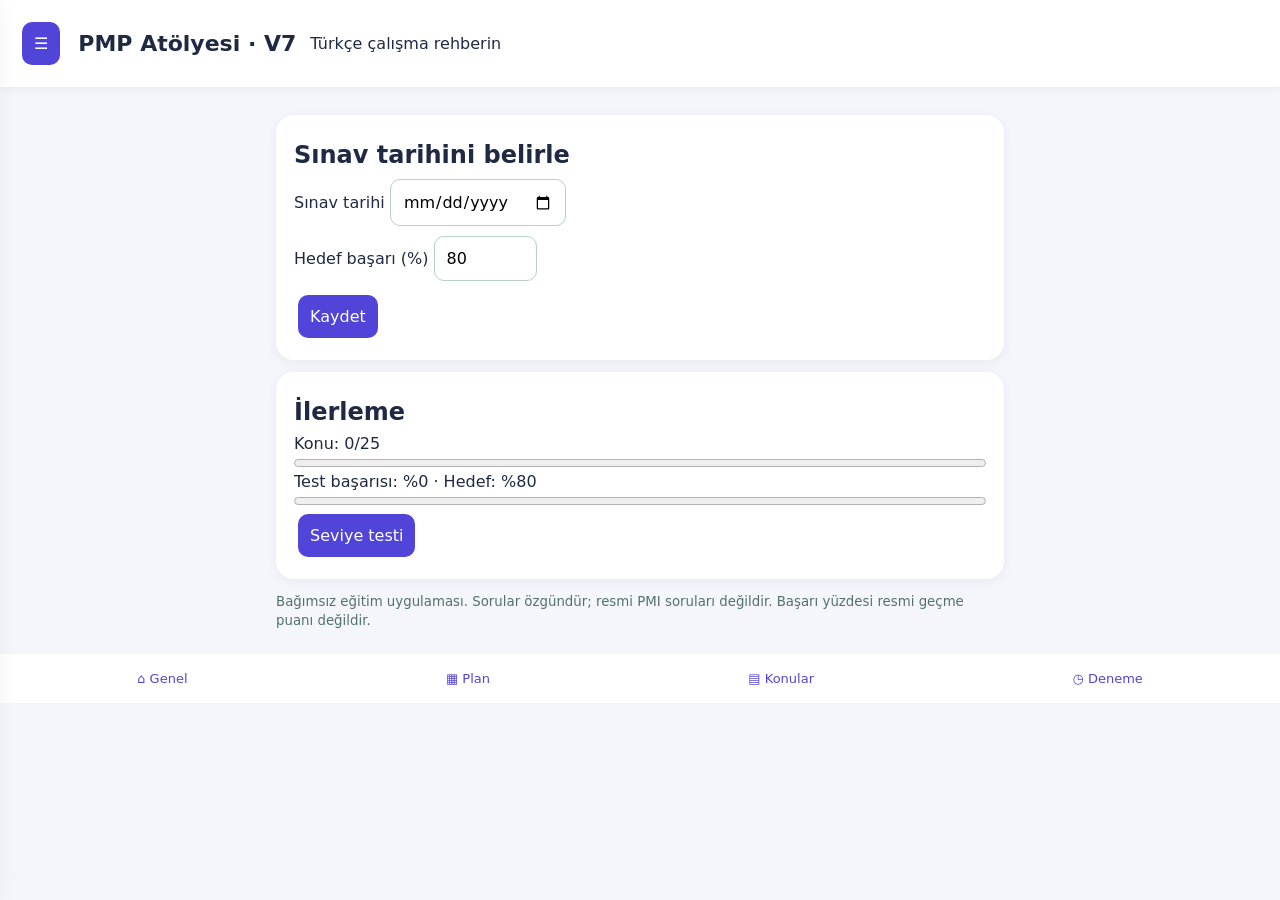
==== commit b08c8f59: "V7 remove repeated exam templates and label practice scores accurately" ====
--- a/pmp/index.html
+++ b/pmp/index.html
@@ -1,2 +1,2 @@
-<!doctype html><html lang="tr"><meta charset="utf-8"><meta name="viewport" content="width=device-width,initial-scale=1"><meta name="theme-color" content="#173b46"><meta name="apple-mobile-web-app-capable" content="yes"><link rel="manifest" href="manifest.json"><title>PMP Atölyesi</title><style>*{box-sizing:border-box}body{margin:0;background:#edf4f2;color:#173b46;font:16px system-ui}header{background:#173b46;color:white;padding:24px}main{max-width:760px;margin:auto;padding:16px}section,article{background:white;border-radius:18px;padding:18px;margin:12px 0;box-shadow:0 3px 12px #173b4610}button,input,select{font:inherit;padding:12px;border-radius:10px;border:1px solid #b8cfca}button{background:#176b60;color:white;border:0;cursor:pointer;margin:4px}nav{display:flex;flex-wrap:wrap}nav button{flex:1}h1,h2,h3{margin:8px 0}small{color:#52716d}progress{width:100%;accent-color:#176b60}label{display:block;margin:10px 0}.option{display:block;width:100%;text-align:left;background:#e8f3ef;color:#173b46}.wrong{color:#a32d25}.right{color:#176b60}body{background:#f5f6fb;color:#202943}header{background:#fff;color:#202943;display:flex;align-items:center;gap:14px;padding:18px;position:sticky;top:0;z-index:5;box-shadow:0 1px 8px #20294312}header small{display:none}header h1{font-size:22px}button{background:#5145d9}#nav{display:none}#drawer{position:fixed;inset:0 auto 0 0;width:min(82vw,330px);background:white;z-index:20;padding:22px 14px;overflow:auto;transform:translateX(-105%);transition:transform .2s;box-shadow:0 0 30px #20294330}#drawer.open{transform:translateX(0)}#shade{display:none;position:fixed;inset:0;background:#20294377;z-index:19}#shade.open{display:block}.menuitem{display:flex;align-items:center;gap:14px;width:100%;background:white;color:#66718c;text-align:left;margin:3px 0;padding:15px;font-weight:600}.menuitem:focus,.menuitem:hover{background:#eeecff;color:#5145d9}.menuitem span{font-size:23px;width:27px;text-align:center}.goalbox{background:#f3f0ff;padding:20px;border-radius:18px;color:#5145d9;margin-top:20px}#bottom{position:sticky;bottom:0;background:white;display:flex;justify-content:space-around;padding:8px;z-index:4}#bottom button{background:white;color:#5145d9;font-size:13px;margin:0;padding:9px}main{padding-bottom:25px}.option{background:#efeffa;color:#202943}progress{accent-color:#5145d9}</style><header><button aria-label="Menüyü aç" onclick="drawer(true)">☰</button><small style="color:#bce6d9">KİŞİSEL SINAV HAZIRLIĞI</small><h1>PMP Atölyesi · V6</h1>Türkçe çalışma rehberin</header><div id="shade" onclick="drawer(false)"></div><aside id="drawer"></aside><main><nav id="nav"></nav><div id="view"></div><small>Bağımsız eğitim uygulaması. Sorular özgündür; resmi PMI soruları değildir. Başarı yüzdesi resmi geçme puanı değildir.</small></main><div id="bottom"><button onclick="go(0)">⌂ Genel</button><button onclick="go(1)">▦ Plan</button><button onclick="go(2)">▤ Konular</button><button onclick="go(6)">◷ Deneme</button></div><script>
-const D=[["Risk ve sorun","Risk belirsiz bir olaydır; gerçekleştiğinde sorun kaydına alınır. Risk sahibi, yanıt ve tetikleyiciler belirlenir.","Bir risk gerçekleşti. İlk uygun işlem?","Sorunu kaydet ve yanıt planını değerlendir","Risk kaydını sil","Projeyi durdur","Sponsorun çözmesini bekle"],["Değişiklik yönetimi","Geleneksel projede temel çizgiyi etkileyen değişiklik için etki analizi ve yetkili onayı gerekir. Çevikte ürün iş listesi önceliklendirilir.","Müşteri kapsamı genişletmek istiyor. Geleneksel projede ne yaparsın?","Talebi kaydet ve etkisini analiz et","Hemen uygula","Talebi reddet","Ekibi değiştir"],["Çevik yaklaşım","Ürün sahibi değeri ve ürün iş listesini yönetir. Ekip işi organize eder. Scrum Master engellerin kaldırılmasını kolaylaştırır.","Sprint sırasında ekip bir engelle karşılaştı. Scrum Master ne yapmalı?","Engelin kaldırılmasını kolaylaştırmalı","Ekibe görev atamalı","Sprinti otomatik iptal etmeli","Ürün iş listesini tek başına değiştirmeli"],["Çatışma yönetimi","İş birliği ve problem çözme kalıcı çözümler üretir. Önce tarafları dinle ve kök nedeni anla.","İki ekip üyesi teknik çözümde anlaşamıyor. İlk adım?","Tarafları dinleyip ortak çözüm aramak","Birini ekipten çıkarmak","Sponsora şikayet etmek","Çatışmayı yok saymak"],["Paydaş yönetimi","Paydaşları belirle, güç ve ilgilerini analiz et, katılım stratejisini güncelle.","Yeni güçlü bir paydaş projeye katıldı. Ne yapmalısın?","Beklentilerini analiz edip katılım planını güncelle","Tüm raporları otomatik gönder","Kapsamı hemen değiştir","Proje kapanışını bekle"],["Kazanılmış değer","EV kazanılmış değer, PV planlanan değer, AC gerçekleşen maliyet. CPI=EV/AC, SPI=EV/PV. 1 altı olumsuzdur.","EV=80, AC=100, PV=90. CPI nedir?","0,8","1,25","0,9","1,125"],["Kalite","Kalite yönetimi süreçleri iyileştirir; kalite kontrol çıktıları inceler. Kök neden analizi tekrarları önler.","Aynı hata sürekli oluşuyor. Ne yapmalısın?","Kök neden analizi yap","Her hatayı gizle","Kontrolü kaldır","Teslimatı koşulsuz kabul et"],["Tedarik","Sabit fiyat sözleşmesinde maliyet aşımı riski genellikle satıcıda daha fazladır. Sözleşme değişiklikleri yetkili süreçle yürütülür.","Satıcı sözleşme dışı ek ücret istiyor. İlk adım?","Sözleşme şartlarını incele","Hemen ödeme yap","Sözleşmeyi feshet","Talebi yok say"],["İş değeri","Proje çıktısı ile iş sonucu farklıdır. Fayda gerçekleşmesi ve stratejik uyum izlenir.","Projenin beklenen faydası azaldı. Ne yapmalısın?","İş gerekçesini ve faydaları paydaşlarla değerlendir","Sırf plan var diye devam et","Tüm ekibi değiştir","Raporlamayı durdur"],["Zaman yönetimi","Kritik yol proje süresini belirleyen en uzun süreli bağımlılık yoludur. Crashing kaynak ekler, fast tracking işleri örtüştürür.","Bağımlı işleri kısmen paralel yürütmek hangi tekniktir?","Fast tracking","Crashing","Tesviye","Monte Carlo"],["Retrospektif","Sprint retrospektifi çalışma biçimini iyileştirir. Sprint review ürün çıktısını ve geri bildirimi ele alır.","Ekip çalışma sürecini iyileştirmek istiyor. Hangi etkinlik?","Retrospektif","Sprint review","Daily Scrum","Proje başlatma"],["Yönetişim ve etik","Mevzuat, güvenlik ve etik ihlalleri uygun kanallarla ele alınır. Bilgiler doğru raporlanır.","Yönetici olumsuz proje verisini gizlemeni istiyor. Ne yaparsın?","Doğru raporla ve uygun etik süreci izle","Veriyi değiştir","Raporu sil","Talebi kabul et"],["Yapay zekâ ve sürdürülebilirlik","AI çıktıları doğrulanmalı, gizlilik ve önyargı riskleri yönetilmelidir. Sürdürülebilirlik kararlarında uzun vadeli etkiler değerlendirilir.","AI aracı gizli müşteri verisi istiyor. Ne yaparsın?","Veri politikalarını ve güvenlik risklerini değerlendir","Veriyi doğrudan yükle","Çıktıyı doğrulamadan kullan","Gizlilik kurallarını kaldır"],["Hibrit yönetim","Öngörücü ve çevik uygulamalar proje ihtiyacına göre birleştirilir. Yönetişim ve ekip geri bildirimleri birlikte yönetilir.","Donanım kapsamı sabit, yazılım ihtiyaçları değişken. Uygun yaklaşım?","Hibrit","Her durumda şelale","Planlamasız çalışma","Her durumda Scrum"],["Risk yönetimi","Risk henüz gerçekleşmemiş, belirsiz bir olaydır; olumlu (fırsat) veya olumsuz (tehdit) olabilir. Risk yönetimi planı yöntemleri belirler; risk kaydı tekil riskleri, sahiplerini, tetikleyicilerini ve yanıtlarını içerir. Nitel analiz olasılık ve etkiye göre önceliklendirir; nicel analiz sayısal etkileri tahmin eder. Tehdit yanıtları kaçınma, azaltma, transfer, kabul ve eskalasyondur. Fırsat yanıtları yararlanma, geliştirme, paylaşma, kabul ve eskalasyondur. Artık risk yanıt sonrasında kalan, ikincil risk ise yanıtın doğurduğu yeni risktir. Belirlenmiş riskler için beklenmedik durum rezervi, bilinmeyen belirsizlikler için yönetim rezervi kullanılabilir.","Bir risk yanıtı yeni bir güvenlik açığı doğurdu. Bu nedir?","İkincil risk","Artık risk","Sorun rezervi","Fırsat"],["Risk yönetimi","Risk henüz gerçekleşmemiş, belirsiz bir olaydır; olumlu (fırsat) veya olumsuz (tehdit) olabilir. Risk yönetimi planı yöntemleri belirler; risk kaydı tekil riskleri, sahiplerini, tetikleyicilerini ve yanıtlarını içerir. Nitel analiz olasılık ve etkiye göre önceliklendirir; nicel analiz sayısal etkileri tahmin eder. Tehdit yanıtları kaçınma, azaltma, transfer, kabul ve eskalasyondur. Fırsat yanıtları yararlanma, geliştirme, paylaşma, kabul ve eskalasyondur. Artık risk yanıt sonrasında kalan, ikincil risk ise yanıtın doğurduğu yeni risktir. Belirlenmiş riskler için beklenmedik durum rezervi, bilinmeyen belirsizlikler için yönetim rezervi kullanılabilir.","Bir tehdidin mali etkisini sigorta şirketine aktarmak?","Transfer","Kaçınma","Azaltma","Kabul"],["Değişiklik ve kapsam","Proje başlatma belgesi projeyi yetkilendirir; kapsam temel çizgisi kapsam bildirimi, iş kırılım yapısı (WBS) ve WBS sözlüğünden oluşur. Gereksinim izlenebilirlik matrisi ihtiyaçları teslimat ve testlerle ilişkilendirir. Öngörücü projede değişiklik talebi kaydedilir, zaman/maliyet/kapsam/kalite/risk etkileri analiz edilir, yetkili merci karar verir; onay sonrası plan ve temel çizgiler güncellenir. Çevikte yeni ihtiyaç ürün iş listesine alınır ve ürün sahibi önceliklendirir. Kapsam doğrulama müşteri kabulü, kalite kontrol teknik uygunlukla ilgilidir.","Müşteri teknik olarak doğrulanmış teslimatı resmi olarak kabul ediyor. Hangi süreç?","Kapsam doğrulama","Kalite kontrol","Risk analizi","Kaynak dengeleme"],["Değişiklik ve kapsam","Proje başlatma belgesi projeyi yetkilendirir; kapsam temel çizgisi kapsam bildirimi, iş kırılım yapısı (WBS) ve WBS sözlüğünden oluşur. Gereksinim izlenebilirlik matrisi ihtiyaçları teslimat ve testlerle ilişkilendirir. Öngörücü projede değişiklik talebi kaydedilir, zaman/maliyet/kapsam/kalite/risk etkileri analiz edilir, yetkili merci karar verir; onay sonrası plan ve temel çizgiler güncellenir. Çevikte yeni ihtiyaç ürün iş listesine alınır ve ürün sahibi önceliklendirir. Kapsam doğrulama müşteri kabulü, kalite kontrol teknik uygunlukla ilgilidir.","Onaylı kapsam dışına ekip kendi isteğiyle özellik ekliyor. Bu nedir?","Altın kaplama","Kapsam doğrulama","Kritik yol","Fayda analizi"],["Çevik ve Scrum","Çevik yaklaşım belirsiz gereksinimlerde kısa geri bildirim döngüleriyle değer üretir. Scrum ürün sahibi (Product Owner) ürün değerini ve backlog yönetimini üstlenir; geliştiriciler sprint planını oluşturur ve işi kendileri yönetir; Scrum Master etkinliği destekler ve engellerin kaldırılmasını kolaylaştırır. Sprint Planning hedef ve plan, Daily Scrum geliştiricilerin ilerlemeyi uyarlaması, Review ürün ve paydaş geri bildirimi, Retrospective süreç iyileştirmesidir. Definition of Done ortak kalite ölçütüdür. Kanban akışı görselleştirir, devam eden işi (WIP) sınırlar. Hız (velocity) ekip içi tahmin aracıdır, ekipler arası performans sıralaması değildir.","Ürün iş listesinin sırasından kim hesap verebilir?","Ürün sahibi","Scrum Master","Sponsor","Tedarikçi"],["Çevik ve Scrum","Çevik yaklaşım belirsiz gereksinimlerde kısa geri bildirim döngüleriyle değer üretir. Scrum ürün sahibi (Product Owner) ürün değerini ve backlog yönetimini üstlenir; geliştiriciler sprint planını oluşturur ve işi kendileri yönetir; Scrum Master etkinliği destekler ve engellerin kaldırılmasını kolaylaştırır. Sprint Planning hedef ve plan, Daily Scrum geliştiricilerin ilerlemeyi uyarlaması, Review ürün ve paydaş geri bildirimi, Retrospective süreç iyileştirmesidir. Definition of Done ortak kalite ölçütüdür. Kanban akışı görselleştirir, devam eden işi (WIP) sınırlar. Hız (velocity) ekip içi tahmin aracıdır, ekipler arası performans sıralaması değildir.","Kanban ekibinde çok fazla yarım iş var. Ne yapılmalı?","WIP sınırlarıyla akışı iyileştir","Yeni işleri artır","Tüm işleri eşzamanlı başlat","Hızı bireysel puanla ölç"],["Liderlik ve çatışma","Hizmetkâr liderlik ekibi güçlendirir, engelleri kaldırır ve karar almayı destekler. Çatışma yöntemleri iş birliği/problem çözme, uzlaşma, yumuşatma, zorlama ve geri çekilmedir. İş birliği çoğu kalıcı çözüm için uygundur; acil güvenlik durumunda doğrudan müdahale gerekebilir. Duygusal zekâ öz farkındalık, öz yönetim, empati ve ilişki yönetimini içerir. Ekip sözleşmesi çalışma normlarını belirler. Tuckman modeli oluşum, çatışma, normlaşma, performans ve dağılmadır.","Ekip üyesinin yeni teknoloji bilgisi eksik. İlk uygun yaklaşım?","Eğitim ve koçluk ihtiyacını değerlendir","Üyeyi hemen değiştir","Sorunu gizle","Görevleri iptal et"],["Paydaş ve iletişim","Paydaş kaydı kimleri, rollerini ve beklentilerini tanımlar. Güç/ilgi matrisi yüksek güç-yüksek ilgi grubunu yakından yönetmeyi; yüksek güç-düşük ilgi grubunu memnun tutmayı önerir. Katılım değerlendirme matrisi mevcut ve istenen katılımı karşılaştırır. İletişim planı kime, ne zaman, hangi kanaldan, hangi bilgilerin iletileceğini tanımlar. Etkileşimli iletişim toplantı, push e-posta, pull bilgi deposudur. İletişim kanalı sayısı n(n-1)/2.","8 kişilik ekipte potansiyel iletişim kanalı sayısı?","28","16","56","8"],["Maliyet ve EVM","PV planlanan işin bütçelenmiş değeri; EV tamamlanan işin bütçelenmiş değeri; AC gerçekleşen maliyettir. CV=EV−AC, SV=EV−PV; negatif değer olumsuzdur. CPI=EV/AC, SPI=EV/PV; 1 altı olumsuzdur. BAC toplam bütçe, EAC tamamlanma tahmini, ETC kalan maliyet, VAC=BAC−EAC. Mevcut maliyet performansı sürecekse EAC=BAC/CPI; geçmiş sapma tek seferlikse EAC=AC+(BAC−EV).","EV=120, PV=150, AC=100. SPI nedir?","0,8","1,2","1,5","0,67"],["Maliyet ve EVM","PV planlanan işin bütçelenmiş değeri; EV tamamlanan işin bütçelenmiş değeri; AC gerçekleşen maliyettir. CV=EV−AC, SV=EV−PV; negatif değer olumsuzdur. CPI=EV/AC, SPI=EV/PV; 1 altı olumsuzdur. BAC toplam bütçe, EAC tamamlanma tahmini, ETC kalan maliyet, VAC=BAC−EAC. Mevcut maliyet performansı sürecekse EAC=BAC/CPI; geçmiş sapma tek seferlikse EAC=AC+(BAC−EV).","BAC=500, CPI=0,8 ve performans sürecek. EAC?","625","400","500","125"],["Kalite yönetimi","Kalite planlama standartları ve ölçütleri belirler. Kalite yönetimi süreçlerin uygunluğunu ve iyileştirilmesini, kalite kontrol teslimatların ölçüm ve testini ele alır. Pareto öncelikli hata kategorilerini, Ishikawa olası nedenleri, kontrol grafiği süreç kararlılığını gösterir. Kontrol limitleri süreç davranışını, spesifikasyon limitleri müşteri gereksinimlerini temsil eder. Önleme maliyeti ve değerlendirme maliyeti uygunluk maliyetidir; iç/dış hata maliyetleri uygunsuzluk maliyetidir.","En fazla hata oluşturan kategorileri önceliklendirmek için?","Pareto grafiği","Gantt grafiği","Paydaş matrisi","WBS"],["Tedarik ve sözleşmeler","Yap veya satın al analizi iç kaynak ve dış kaynak seçeneklerini karşılaştırır. Sabit fiyat sözleşmesinde kapsam net olmalıdır; maliyet artışı riski genellikle satıcıdadır. Maliyet geri ödemeli sözleşmede alıcının maliyet riski daha yüksektir. Zaman ve malzeme sözleşmesinde birim fiyatlar belirlenir fakat toplam iş belirsiz olabilir. Tedarik kontrolü performans, değişiklik, hak talepleri ve sözleşme şartlarını izler.","Kapsam net ve fiyat sabit. Maliyet aşımı riski genellikle kimde?","Satıcı","Alıcı","Scrum Master","Müşteri temsilcisi"],["İş değeri ve faydalar","İş gerekçesi yatırımın nedenini ve ekonomik/stratejik değerini açıklar. Fayda yönetimi planı beklenen faydaları, ölçütleri, zamanlamayı ve sahipleri tanımlar. Çıktı üretilen ürün, sonuç kullanımın yarattığı değişim, fayda ölçülebilir değerdir. MVP varsayımları en az uygulanabilir ürünle test eder. Değer teslimatı sadece proje sonunda değil, yaşam döngüsü boyunca izlenebilir.","Ürün teslim edildi ama beklenen tasarruf sağlanmadı. Ne incelenmeli?","Fayda gerçekleşmesi","Sadece teslim tarihi","Sadece ekip büyüklüğü","Sadece sözleşme numarası"],["Takvim ve kaynak","Kritik yol en uzun süreli bağımlılık yoludur ve en erken proje bitişini belirler. Toplam bolluk bir faaliyetin proje bitişini geciktirmeden kayabileceği süredir. FS bitiş-başlangıç, SS başlangıç-başlangıç, FF bitiş-bitiş, SF başlangıç-bitiştir. Crashing ek kaynakla süreyi kısaltır ve maliyeti artırabilir; fast tracking işleri örtüştürür ve yeniden iş riskini artırır. Kaynak dengeleme kritik yolu değiştirebilir. PERT=(iyimser+4×en olası+kötümser)/6.","İyimser 4, en olası 7, kötümser 16. PERT tahmini?","8","9","7","12"],["Takvim ve kaynak","Kritik yol en uzun süreli bağımlılık yoludur ve en erken proje bitişini belirler. Toplam bolluk bir faaliyetin proje bitişini geciktirmeden kayabileceği süredir. FS bitiş-başlangıç, SS başlangıç-başlangıç, FF bitiş-bitiş, SF başlangıç-bitiştir. Crashing ek kaynakla süreyi kısaltır ve maliyeti artırabilir; fast tracking işleri örtüştürür ve yeniden iş riskini artırır. Kaynak dengeleme kritik yolu değiştirebilir. PERT=(iyimser+4×en olası+kötümser)/6.","Kritik faaliyete ek kaynak eklenerek süre azaltılıyor. Nedir?","Crashing","Fast tracking","Risk transferi","Kapsam doğrulama"],["Öğrenme ve retrospektif","Öğrenilen dersler proje boyunca kaydedilir; yalnızca kapanışta hazırlanmaz. Retrospektif ekip çalışma biçimini inceler, uygulanabilir iyileştirme aksiyonları üretir. Review ürün artımını paydaşlarla inceler. Bilgi yönetiminde açık bilgi dokümante edilebilir; örtük bilgi deneyim ve etkileşimle aktarılır. Kapanışta kabul, devir, arşiv, sözleşme kapanışı ve kaynakların serbest bırakılması ele alınır.","Paydaşlar ürün artımını inceliyor. Hangi etkinlik?","Sprint review","Retrospektif","Daily Scrum","Sprint planning"],["Yönetişim, etik ve uyum","Yönetişim karar yetkilerini, hesap verebilirliği ve kontrol mekanizmalarını tanımlar. Uyum gereksinimleri belirlenmeli, izlenmeli ve kanıtlanmalıdır. PMI etik ilkeleri sorumluluk, saygı, adalet ve dürüstlüktür. Çıkar çatışmaları açıklanır; yanlış raporlama kabul edilmez. Güvenlik veya mevzuat ihlali varsa zarar önlenir ve yetkili kanallara uygun bildirim yapılır.","Tedarikçi seçiminde kişisel çıkar ilişkisi fark edildi. Ne yapılmalı?","Çıkar çatışmasını açıklayıp uygun süreci izle","Gizle","Teklifi otomatik onayla","Belgeleri sil"],["AI ve sürdürülebilirlik","Yapay zekâ tahmin, özetleme ve risk tespitini destekleyebilir; karar sorumluluğu insanda kalır. Veri gizliliği, güvenlik, doğruluk, önyargı ve izlenebilirlik değerlendirilmelidir. Sürdürülebilirlik çevresel, sosyal ve ekonomik etkileri yaşam döngüsü boyunca ele alır. Alternatifler yalnızca kısa vadeli maliyetle değil uzun vadeli değer ve riskle değerlendirilir.","AI tahmini proje kararını etkileyecek. Önce ne yapılmalı?","Veri ve tahmini doğrula","Otomatik uygula","Uzmanları dışla","Kaynakları sil"],["Hibrit ve yaklaşım seçimi","Öngörücü yaklaşım kapsam ve gereksinimler istikrarlı olduğunda ayrıntılı ön planlama sağlar. Çevik yaklaşım değişken ihtiyaçlarda kısa geri bildirim ve artımlı değer sağlar. Yinelemeli yaklaşım çözümü tekrarlarla geliştirir; artımlı yaklaşım parçalar halinde teslim eder. Hibrit yaklaşım farklı bileşenlerde uygun yöntemleri birleştirir. Tailoring proje bağlamına göre süreç ve uygulamaları uyarlamaktır.","Süreçleri projenin karmaşıklığına göre uyarlamak?","Tailoring","Crashing","Transfer","Gold plating"]];const L=[["Risk yönetimi","Risk henüz gerçekleşmemiş, belirsiz bir olaydır; olumlu (fırsat) veya olumsuz (tehdit) olabilir. Risk yönetimi planı yöntemleri belirler; risk kaydı tekil riskleri, sahiplerini, tetikleyicilerini ve yanıtlarını içerir. Nitel analiz olasılık ve etkiye göre önceliklendirir; nicel analiz sayısal etkileri tahmin eder. Tehdit yanıtları kaçınma, azaltma, transfer, kabul ve eskalasyondur. Fırsat yanıtları yararlanma, geliştirme, paylaşma, kabul ve eskalasyondur. Artık risk yanıt sonrasında kalan, ikincil risk ise yanıtın doğurduğu yeni risktir. Belirlenmiş riskler için beklenmedik durum rezervi, bilinmeyen belirsizlikler için yönetim rezervi kullanılabilir.","Bir entegrasyonun gecikme ihtimali risk kaydındadır. Gecikme gerçekleşince sorun kaydına alınır, önceden planlanan yanıt değerlendirilir, sorumlu ile aksiyon yürütülür ve etkiler izlenir.","Henüz olabilir → risk kaydı; gerçekleşti → sorun kaydı; olasılık/etki → nitel analiz; parasal dağılım → nicel analiz; sigorta → transfer; nedeni ortadan kaldırma → kaçınma.","Her riski sponsora taşımak, gerçekleşen riski yalnızca risk olarak izlemek, etkiyi değerlendirmeden temel çizgiyi değiştirmek."],["Değişiklik ve kapsam","Proje başlatma belgesi projeyi yetkilendirir; kapsam temel çizgisi kapsam bildirimi, iş kırılım yapısı (WBS) ve WBS sözlüğünden oluşur. Gereksinim izlenebilirlik matrisi ihtiyaçları teslimat ve testlerle ilişkilendirir. Öngörücü projede değişiklik talebi kaydedilir, zaman/maliyet/kapsam/kalite/risk etkileri analiz edilir, yetkili merci karar verir; onay sonrası plan ve temel çizgiler güncellenir. Çevikte yeni ihtiyaç ürün iş listesine alınır ve ürün sahibi önceliklendirir. Kapsam doğrulama müşteri kabulü, kalite kontrol teknik uygunlukla ilgilidir.","Müşteri onaylı ekrana yeni filtre ister. Önce ihtiyacı netleştir, etkiyi değerlendir, değişiklik sürecini uygula. Onaysız geliştirme kapsam kaymasına yol açabilir.","Onaylı temel çizgi → değişiklik kontrolü; müşteri kabulü → kapsam doğrulama; teknik test → kalite kontrol; izlenebilirlik → RTM.","Müşteri istedi diye hemen geliştirmek, tüm çevik değişiklikleri CCB'ye göndermek, altın kaplama yapmak."],["Çevik ve Scrum","Çevik yaklaşım belirsiz gereksinimlerde kısa geri bildirim döngüleriyle değer üretir. Scrum ürün sahibi (Product Owner) ürün değerini ve backlog yönetimini üstlenir; geliştiriciler sprint planını oluşturur ve işi kendileri yönetir; Scrum Master etkinliği destekler ve engellerin kaldırılmasını kolaylaştırır. Sprint Planning hedef ve plan, Daily Scrum geliştiricilerin ilerlemeyi uyarlaması, Review ürün ve paydaş geri bildirimi, Retrospective süreç iyileştirmesidir. Definition of Done ortak kalite ölçütüdür. Kanban akışı görselleştirir, devam eden işi (WIP) sınırlar. Hız (velocity) ekip içi tahmin aracıdır, ekipler arası performans sıralaması değildir.","Bir sprintte yeni istek gelirse ürün sahibi ile değerlendirilir; sprint hedefi korunur, kapsam geliştiricilerle müzakere edilebilir. Hedef geçersizleşirse sprinti iptal etme yetkisi ürün sahibindedir.","Ürün önceliği → PO; engel → Scrum Master; nasıl yapılacak → ekip; süreç iyileştirme → retrospektif; ürün geri bildirimi → review.","Daily Scrum'ı yöneticiye rapor toplantısı yapmak, ekibe görev dayatmak, hız metriklerini rekabet için kullanmak."],["Liderlik ve çatışma","Hizmetkâr liderlik ekibi güçlendirir, engelleri kaldırır ve karar almayı destekler. Çatışma yöntemleri iş birliği/problem çözme, uzlaşma, yumuşatma, zorlama ve geri çekilmedir. İş birliği çoğu kalıcı çözüm için uygundur; acil güvenlik durumunda doğrudan müdahale gerekebilir. Duygusal zekâ öz farkındalık, öz yönetim, empati ve ilişki yönetimini içerir. Ekip sözleşmesi çalışma normlarını belirler. Tuckman modeli oluşum, çatışma, normlaşma, performans ve dağılmadır.","İki uzman anlaşamıyor. Özel görüşme ve ortak oturumla nedenleri öğren, karar kriterlerini belirle, ekibin çözüm üretmesini destekle.","Çatışma → dinle ve kolaylaştır; beceri eksikliği → koçluk/eğitim; ekip normu → ekip sözleşmesi; yetki dışı engel → uygun eskalasyon.","İlk seçenek olarak işten çıkarma, sponsor eskalasyonu veya tek taraflı karar."],["Paydaş ve iletişim","Paydaş kaydı kimleri, rollerini ve beklentilerini tanımlar. Güç/ilgi matrisi yüksek güç-yüksek ilgi grubunu yakından yönetmeyi; yüksek güç-düşük ilgi grubunu memnun tutmayı önerir. Katılım değerlendirme matrisi mevcut ve istenen katılımı karşılaştırır. İletişim planı kime, ne zaman, hangi kanaldan, hangi bilgilerin iletileceğini tanımlar. Etkileşimli iletişim toplantı, push e-posta, pull bilgi deposudur. İletişim kanalı sayısı n(n-1)/2.","Yeni bir düzenleyici paydaş katıldığında beklentileri ve yetkisi analiz edilir; paydaş kaydı ve iletişim/katılım planları uyarlanır.","Direnç → nedenini öğren; yanlış anlaşılma → etkileşimli görüşme; çok sayıda kişi → iletişim kanalları formülü.","Herkese aynı raporu göndermek, paydaşları yalnızca başlangıçta değerlendirmek."],["Maliyet ve EVM","PV planlanan işin bütçelenmiş değeri; EV tamamlanan işin bütçelenmiş değeri; AC gerçekleşen maliyettir. CV=EV−AC, SV=EV−PV; negatif değer olumsuzdur. CPI=EV/AC, SPI=EV/PV; 1 altı olumsuzdur. BAC toplam bütçe, EAC tamamlanma tahmini, ETC kalan maliyet, VAC=BAC−EAC. Mevcut maliyet performansı sürecekse EAC=BAC/CPI; geçmiş sapma tek seferlikse EAC=AC+(BAC−EV).","BAC=1000, EV=400, AC=500, PV=450. CPI=0,8; SPI≈0,89; CV=−100; SV=−50. Mevcut maliyet performansı sürerse EAC=1250.","CPI düşük → bütçe aşımı; SPI düşük → takvim gerisi; EAC → toplam tahmin; ETC → kalan maliyet.","EV ile AC'yi ters bölmek, SV'yi doğrudan gün sayısı sanmak, her durumda aynı EAC formülünü kullanmak."],["Kalite yönetimi","Kalite planlama standartları ve ölçütleri belirler. Kalite yönetimi süreçlerin uygunluğunu ve iyileştirilmesini, kalite kontrol teslimatların ölçüm ve testini ele alır. Pareto öncelikli hata kategorilerini, Ishikawa olası nedenleri, kontrol grafiği süreç kararlılığını gösterir. Kontrol limitleri süreç davranışını, spesifikasyon limitleri müşteri gereksinimlerini temsil eder. Önleme maliyeti ve değerlendirme maliyeti uygunluk maliyetidir; iç/dış hata maliyetleri uygunsuzluk maliyetidir.","Aynı hata tekrar ediyorsa yalnızca düzeltme değil, 5 Neden veya balık kılçığıyla kök neden analizi yap ve süreci iyileştir.","Kök neden → Ishikawa/5 Neden; en sık hata → Pareto; süreç kararlılığı → kontrol grafiği; kabul → kapsam doğrulama.","Kaliteyi yalnızca final testine bırakmak, müşteri kabulü ile teknik doğrulamayı karıştırmak."],["Tedarik ve sözleşmeler","Yap veya satın al analizi iç kaynak ve dış kaynak seçeneklerini karşılaştırır. Sabit fiyat sözleşmesinde kapsam net olmalıdır; maliyet artışı riski genellikle satıcıdadır. Maliyet geri ödemeli sözleşmede alıcının maliyet riski daha yüksektir. Zaman ve malzeme sözleşmesinde birim fiyatlar belirlenir fakat toplam iş belirsiz olabilir. Tedarik kontrolü performans, değişiklik, hak talepleri ve sözleşme şartlarını izler.","Satıcı ek ücret istediğinde önce sözleşme ve değişiklik hükümlerini incele, gerekirse yetkili satın alma/hukuk ekibiyle değerlendir.","Net kapsam → sabit fiyat; belirsiz araştırma → maliyet geri ödemeli değerlendir; birim ücret → zaman ve malzeme.","Sözleşme dışı talebi sözlü onaylamak, proje yöneticisinin her sözleşme kararına yetkili olduğunu varsaymak."],["İş değeri ve faydalar","İş gerekçesi yatırımın nedenini ve ekonomik/stratejik değerini açıklar. Fayda yönetimi planı beklenen faydaları, ölçütleri, zamanlamayı ve sahipleri tanımlar. Çıktı üretilen ürün, sonuç kullanımın yarattığı değişim, fayda ölçülebilir değerdir. MVP varsayımları en az uygulanabilir ürünle test eder. Değer teslimatı sadece proje sonunda değil, yaşam döngüsü boyunca izlenebilir.","Yeni uygulama teslim edildi ancak kullanım düşük. Teslimatın tamamlanması tek başına faydanın gerçekleştiği anlamına gelmez; benimsenme ve iş sonuçları ölçülmelidir.","Stratejik uyum bozuldu → iş gerekçesini değerlendir; erken öğrenme → MVP; fayda sahibi → operasyon/iş birimi.","Bütçede biten her projeyi otomatik başarılı saymak."],["Takvim ve kaynak","Kritik yol en uzun süreli bağımlılık yoludur ve en erken proje bitişini belirler. Toplam bolluk bir faaliyetin proje bitişini geciktirmeden kayabileceği süredir. FS bitiş-başlangıç, SS başlangıç-başlangıç, FF bitiş-bitiş, SF başlangıç-bitiştir. Crashing ek kaynakla süreyi kısaltır ve maliyeti artırabilir; fast tracking işleri örtüştürür ve yeniden iş riskini artırır. Kaynak dengeleme kritik yolu değiştirebilir. PERT=(iyimser+4×en olası+kötümser)/6.","İki yol A-B=8 gün, C-D=11 gün ise kritik yol C-D'dir. Kritik olmayan işi kısaltmak proje bitişini değiştirmeyebilir.","Ek kaynak → crashing; paralelleştirme → fast tracking; üç nokta ağırlıklı tahmin → PERT.","En çok faaliyet içeren yolu kritik sanmak; kaynak dengelemenin süreyi asla değiştirmediğini düşünmek."],["Öğrenme ve retrospektif","Öğrenilen dersler proje boyunca kaydedilir; yalnızca kapanışta hazırlanmaz. Retrospektif ekip çalışma biçimini inceler, uygulanabilir iyileştirme aksiyonları üretir. Review ürün artımını paydaşlarla inceler. Bilgi yönetiminde açık bilgi dokümante edilebilir; örtük bilgi deneyim ve etkileşimle aktarılır. Kapanışta kabul, devir, arşiv, sözleşme kapanışı ve kaynakların serbest bırakılması ele alınır.","Her sprintte test darboğazı yaşanıyor. Retrospektifte nedenleri tartış, küçük bir iyileştirme deneyi seç, sonraki sprintte etkisini ölç.","Süreç → retro; ürün → review; deneyim aktarımı → mentorluk; kapanış → resmi devir ve arşiv.","Retrospektifi suçlama toplantısına dönüştürmek veya dersleri sadece sona bırakmak."],["Yönetişim, etik ve uyum","Yönetişim karar yetkilerini, hesap verebilirliği ve kontrol mekanizmalarını tanımlar. Uyum gereksinimleri belirlenmeli, izlenmeli ve kanıtlanmalıdır. PMI etik ilkeleri sorumluluk, saygı, adalet ve dürüstlüktür. Çıkar çatışmaları açıklanır; yanlış raporlama kabul edilmez. Güvenlik veya mevzuat ihlali varsa zarar önlenir ve yetkili kanallara uygun bildirim yapılır.","Yönetici gecikmeyi gizlemeni isterse gerçek veriyi raporla, uygun etik ve yönetişim sürecini izle.","Yetki dışı karar → eskalasyon; mevzuat ihlali → uygun bildirim ve düzeltme; çıkar çatışması → açıklama.","Her durumda önce uzun analiz yapmak; acil güvenlik tehdidinde gecikmek; etik ihlali örtbas etmek."],["AI ve sürdürülebilirlik","Yapay zekâ tahmin, özetleme ve risk tespitini destekleyebilir; karar sorumluluğu insanda kalır. Veri gizliliği, güvenlik, doğruluk, önyargı ve izlenebilirlik değerlendirilmelidir. Sürdürülebilirlik çevresel, sosyal ve ekonomik etkileri yaşam döngüsü boyunca ele alır. Alternatifler yalnızca kısa vadeli maliyetle değil uzun vadeli değer ve riskle değerlendirilir.","AI risk raporu oluşturduğunda kaynak verileri doğrula, hassas verinin işlenmesine izin olup olmadığını kontrol et, uzman değerlendirmesiyle sonuçları kullan.","AI önerisi → insan doğrulaması; hassas veri → politika ve yetki; sürdürülebilirlik → yaşam döngüsü etkisi.","AI çıktısını otomatik gerçek kabul etmek veya sürdürülebilirliği yalnızca çevre maliyetine indirgemek."],["Hibrit ve yaklaşım seçimi","Öngörücü yaklaşım kapsam ve gereksinimler istikrarlı olduğunda ayrıntılı ön planlama sağlar. Çevik yaklaşım değişken ihtiyaçlarda kısa geri bildirim ve artımlı değer sağlar. Yinelemeli yaklaşım çözümü tekrarlarla geliştirir; artımlı yaklaşım parçalar halinde teslim eder. Hibrit yaklaşım farklı bileşenlerde uygun yöntemleri birleştirir. Tailoring proje bağlamına göre süreç ve uygulamaları uyarlamaktır.","Donanım tedariki sabit şartlara bağlı, yazılım ihtiyaçları değişken ise donanım için öngörücü, yazılım için çevik uygulamalar seçilebilir; ortak bağımlılıklar ve yönetişim planlanır.","Belirsizlik yüksek → çevik değerlendir; sabit düzenleyici teslimatlar → öngörücü değerlendir; karma koşullar → hibrit; bağlama uyarlama → tailoring.","Her projeye aynı yöntemi zorlamak veya çevikte planlama olmadığını sanmak."],["Proje başlatma ve entegrasyon","Proje başlatma belgesi (charter) sponsor tarafından yetkilendirilir ve proje yöneticisine kaynak kullanma yetkisi verir. İş gerekçesi yatırımın nedenini açıklar; proje yönetim planı ise işin nasıl yürütüleceğini tanımlar. Temel çizgiler onaylanmış kapsam, takvim ve maliyet referanslarıdır. Proje yöneticisi bağımlılıkları ve değişikliklerin bütünsel etkisini yönetir. İş performans verisi ham ölçüm, bilgi analiz edilmiş veri, rapor karar vericilere sunulan bilgidir.","Sponsor proje başlamadan ayrıntılı iş planı istiyor. Önce yetkilendirme ve üst düzey hedefler netleştirilir, ardından ekip ile plan geliştirilir.","Yetkilendirme → charter; yatırım gerekçesi → business case; yürütme yöntemi → yönetim planı; ham ölçüm → veri.","Charter ile ayrıntılı planı karıştırma; proje yöneticisinin kendi projesini yetkilendirdiğini varsayma."],["Gereksinim ve WBS","Gereksinimler görüşme, atölye, gözlem, prototip ve anketlerle toplanabilir. Gereksinim izlenebilirlik matrisi iş ihtiyacını teslimat ve kabul testine bağlar. WBS teslimat odaklı hiyerarşik ayrıştırmadır; iş paketi en alt yönetilebilir seviyedir. WBS sözlüğü iş paketlerinin açıklama, kabul ölçütü ve sorumluluklarını içerir. Kapsam temel çizgisi kapsam bildirimi, WBS ve sözlükten oluşur. Ürün kapsamı ürün özellikleri, proje kapsamı bu ürünü üretmek için yapılan iştir.","Müşteri bir gereksinimin neden geliştirildiğini sorguluyor. İzlenebilirlik matrisinden iş hedefi ve kabul kriteri bulunur.","Teslimat ayrıştırma → WBS; gereksinim-test bağı → RTM; iş paketi ayrıntısı → sözlük.","WBS'yi kronolojik görev takvimi sanma; onaysız özellik ekleme."],["Kaynak yönetimi ve RACI","Kaynak yönetim planı fiziksel ve insan kaynaklarının nasıl edinileceğini ve yönetileceğini belirler. RACI: Responsible işi yapan, Accountable sonuçtan hesap veren, Consulted görüşü alınan, Informed bilgilendirilen. Her iş için tek hesap veren belirlemek belirsizliği azaltır. Kaynak histogramı zaman içindeki kaynak ihtiyacını gösterir. Kaynak dengeleme kaynak kısıtına göre takvimi değiştirebilir; kaynak düzeltme mevcut bolluk içinde kalır. Ekip geliştirme eğitim, güven ve iş birliğini destekler.","Bir iş iki yönetici tarafından onaylanıyor ve gecikiyor. RACI ile tek hesap veren ve karar sınırları belirlenir.","Rol belirsizliği → RACI; kaynak çakışması → dengeleme; beceri açığı → eğitim.","Responsible ve Accountable aynı kavram değildir."],["Çevik tahmin ve ürün planlama","User story kullanıcı, ihtiyaç ve değeri ifade eder; kabul kriterleri belirli hikâyenin koşullarıdır, Definition of Done tüm artımlar için kalite standardıdır. Story point göreli karmaşıklık ve belirsizlik ölçüsüdür. Planning poker ekip tahminini kolaylaştırır. Velocity geçmişte tamamlanan iş miktarıdır. Burndown kalan işi, burnup tamamlanan işi ve toplam kapsamı gösterir. MVP öğrenme amacıyla minimum uygulanabilir üründür. MoSCoW Must, Should, Could, Won't önceliklerini kullanır.","Ekip sprint başına 20 puan tamamlıyor, backlog 100 puan. Kaba tahmin 5 sprinttir; değişkenlik ve yeni kapsam nedeniyle kesin taahhüt değildir.","Kalan iş → burndown; kapsam artışı → burnup; göreli tahmin → story point; öncelik → ürün sahibi.","Story point'i doğrudan saate çevirme; velocity ile kişileri sıralama."],["Risk hesapları ve karar ağacı","Beklenen parasal değer (EMV) olasılık × parasal etkidir. Tehdit negatif, fırsat pozitif değer alabilir. Karar ağacı alternatiflerin olasılıklı sonuçlarını karşılaştırır. Monte Carlo simülasyonu çok sayıda olası sonuç üzerinden maliyet veya süre dağılımı üretir. Duyarlılık analizi sonucu en çok etkileyen değişkenleri belirler; tornado grafiği kullanılabilir. Risk iştahı kabul edilmeye istekli risk düzeyi, eşik ise aksiyon gerektiren sınırdır.","%30 olasılıkla 100.000 TL kayıp ve %20 olasılıkla 50.000 TL kazanç varsa toplam EMV −30.000+10.000=−20.000 TL. Bu kesin zarar değildir.","Olasılık × etki → EMV; dağılım → Monte Carlo; en etkili değişken → duyarlılık.","EMV'yi gerçekleşecek kesin tutar sanma."],["Maliyet tahmini ve rezervler","Analog tahmin benzer geçmiş projeye, parametrik tahmin birim oranlara, aşağıdan yukarı tahmin ayrıntılı iş paketlerine dayanır. Maliyet temel çizgisi beklenmedik durum rezervini içerir, yönetim rezervini içermez. Proje bütçesi temel çizgi ve yönetim rezervinden oluşur. TCPI kalan işin hedef bütçeye göre gerektirdiği maliyet performansıdır: (BAC−EV)/(BAC−AC). EAC−AC kalan tahmini maliyettir.","BAC 1000, EV 400, AC 500 ise TCPI=600/500=1,2. Kalan işte daha iyi maliyet verimliliği gerekir.","Benzer proje → analog; birim fiyat → parametrik; ayrıntılı paket → bottom-up; bilinmeyen belirsizlik → yönetim rezervi.","Rezervleri birbirine karıştırma; TCPI yüksekliğini mevcut iyi performans sanma."],["İletişim, değişim ve direnç","İletişim yönetimi bilgi ihtiyacına göre kanal ve sıklığı belirler. Aktif dinleme, geri bildirim ve ortak anlayış önemlidir. Organizasyonel değişim teknik teslimatın ötesinde benimsenme gerektirir; etkilenen gruplar, değişim temsilcileri, eğitim, destek ve kullanım ölçütleri planlanır. Direnç bilgi eksikliği, iş yükü veya güven kaygısından kaynaklanabilir. Önce nedeni belirlemek, ardından uygun müdahale seçmek gerekir.","Yeni uygulama çalışanlar tarafından kullanılmıyor. Kullanıcı görüşmeleriyle engelleri belirle, eğitim ve süreç düzenlemesi yap, benimsenmeyi ölç.","Benimsenme → değişim yönetimi; yanlış anlaşılma → etkileşimli iletişim; direnç → neden analizi.","Sadece e-posta göndermeyi değişim yönetimi sanma."],["Kalite araçları ve kabul","Histogram dağılımı, saçılım grafiği iki değişken arasındaki ilişkiyi, akış şeması süreç adımlarını, kontrol listesi gerekli kontrolleri gösterir. Kontrol grafiği zaman içinde süreç davranışını izler. Denetim süreç uygunluğunu değerlendirir. Kalite kontrol doğrulanmış teslimat üretir; kapsam doğrulama kabul edilmiş teslimat üretir. Önleme hatanın oluşmasını engeller, değerlendirme hatayı tespit eder.","Üretim hatası müşteriye ulaşmadan bulunursa iç hata maliyeti; müşteriye ulaştıktan sonra garanti onarımı dış hata maliyetidir.","Dağılım → histogram; ilişki → scatter; süreç adımı → flowchart; resmi kabul → validate scope.","Korelasyonu nedensellik sanma; denetim ile müşteri kabulünü karıştırma."],["Sözleşme türleri ve kapanış","FFP sabit toplam fiyat, FPIF teşvikli sabit fiyat, FPEPA ekonomik fiyat ayarlamalı sabit fiyattır. CPFF maliyet artı sabit ücret, CPIF teşvikli ücret, CPAF ödül ücretidir. T&M zaman ve malzeme bazlıdır; üst limit ve kontrol mekanizması yararlı olabilir. Teklif değerlendirmesinde fiyat yanında teknik uygunluk, risk ve kapasite incelenir. Sözleşme kapanışında teslimat kabulü, hak talepleri, ödemeler ve kayıtlar kontrol edilir.","Uzun süreli sözleşmede enflasyon belirsizliği yüksekse ekonomik fiyat ayarlama maddesi değerlendirilebilir.","Ekonomik fiyat ayarı → FPEPA; maliyet artı sabit ücret → CPFF; saatlik ücret → T&M.","Sözleşme türünü yalnızca en düşük fiyata göre seçme."],["İş ortamı ve yönetişim ayrıntıları","İş ortamı iç ve dış koşulları kapsar: mevzuat, pazar, teknoloji, kurum kültürü, strateji. EEF kurumsal çevresel faktörler, OPA organizasyonel süreç varlıklarıdır. Şablonlar ve geçmiş dersler OPA; mevzuat, kültür ve pazar EEF örneğidir. Fayda ölçütleri teslimat sonrası da izlenebilir. Yönetişim karar yetkilerini, eskalasyon yollarını ve kontrol noktalarını belirler. Uyum gereksinimleri değiştiğinde etki değerlendirilir ve gerekli aksiyon yetkili süreçle alınır.","Yeni veri koruma düzenlemesi yayınlandı. Uyum uzmanıyla kapsam ve risk etkisini belirle, değişiklikleri yönet ve kanıtları sakla.","Şablon → OPA; mevzuat → EEF; yatırım değeri → business case; karar yetkisi → governance.","Yasal zorunluluğu isteğe bağlı kapsam değişikliği sanma."],["PMP soru çözme stratejisi","Önce soru kökünü oku: ilk, sonraki, en iyi, önlemek için veya ne yapmalı ifadeleri farklı karar aşamalarını sorar. Yaklaşımı belirle: öngörücü, çevik veya hibrit. Olayın gerçekleşip gerçekleşmediğini, yetkiyi ve aciliyeti ayırt et. Normal durumda bilgi topla, kök nedeni ve etkiyi değerlendir, ekiple çözüm üret, yetkili süreçleri izle. Acil güvenlik ve etik durumlarda koruyucu müdahale geciktirilmez. Eskalasyon yetki dışı veya çözülemeyen konularda uygundur.","Müşteri değişiklik istiyor: öngörücü projede etki analizi ve onay; çevikte ürün sahibiyle önceliklendirme. Aynı kelime farklı bağlamda farklı cevap verir.","İlk → mevcut durumu değerlendir; önlemek → proaktif plan; gerçekleşti → sorun yönetimi; yetki dışı → eskalasyon.","Her soruda otomatik olarak önce analiz veya asla eskalasyon kuralı uygulama."]];let S=JSON.parse(localStorage.getItem('pmp-v1')||'{}');S.done??=[];S.answers??={};S.daily??={};S.goal??=80;const save=()=>localStorage.setItem('pmp-v1',JSON.stringify(S));const v=document.querySelector('#view');const today=()=>new Date().toLocaleDateString('sv-SE');const days=()=>S.date?Math.max(0,Math.round((new Date(S.date+'T00:00:00')-new Date(today()+'T00:00:00'))/86400000)):null;let tab=0;const tabs=['Ana sayfa','Takvim','Konular','Hap bilgiler','Test','Yanlışlar'];document.querySelector('#nav').innerHTML=tabs.map((t,i)=>'<button onclick="show('+i+')">'+t+'</button>').join('');function stats(){let a=Object.values(S.answers);return a.length?Math.round(a.filter(Boolean).length/a.length*100):0}function show(i){tab=i;let n=days();if(i===0){v.innerHTML='<section><h2>'+(n===null?'Sınav tarihini belirle':n+' gün kaldı')+'</h2><label>Sınav tarihi <input type="date" id="date"></label><label>Hedef başarı (%) <input type="number" min="1" max="100" id="goal"></label><button onclick="settings()">Kaydet</button></section><section><h2>İlerleme</h2>Konu: '+S.done.length+'/'+L.length+'<progress max="'+L.length+'" value="'+S.done.length+'"></progress>Test başarısı: %'+stats()+' · Hedef: %'+S.goal+'<progress max="100" value="'+stats()+'"></progress><button onclick="start(false,10)">Seviye testi</button></section>';document.querySelector('#date').value=S.date||'';document.querySelector('#goal').value=S.goal;}if(i===1){let count=Math.min(365,Math.max(1,n??14)),base=new Date(today()+'T12:00:00');v.innerHTML='<h2>Çalışma takvimi</h2>'+Array.from({length:count},(_,j)=>{let d=new Date(base);d.setDate(d.getDate()+j);let key=d.toLocaleDateString('sv-SE'),idx=j%L.length;return '<article><b>'+d.toLocaleDateString('tr-TR')+'</b><p>'+L[idx][0]+' · 10 dk tekrar · soru çözümü</p><label><input type="checkbox" '+(S.daily[key]?'checked':'')+' onchange="S.daily[\''+key+'\']=this.checked;save()"> Gün tamamlandı</label><button onclick="lesson('+idx+')">Konuya git</button></article>'}).join('')}if(i===2)v.innerHTML='<h2>Konular</h2>'+L.map((d,j)=>'<article><b>'+d[0]+'</b> '+(S.done.includes(j)?'✓':'')+'<button onclick="lesson('+j+')">Çalış</button></article>').join('');if(i===3)v.innerHTML='<h2>Hap bilgiler</h2>'+L.map(d=>'<article><b>'+d[0]+'</b><details><summary>Bilgiyi göster</summary><p>'+d[3]+'</p><p><b>Çeldiriciler:</b> '+d[4]+'</p></details></article>').join('');if(i===4)v.innerHTML='<section><h2>Özgün soru bankası</h2><p>'+D.length+' açıklamalı soru</p><button onclick="start(false,10)">10 soruluk mini test</button><button onclick="start(false,99)">Tüm sorular</button></section>';if(i===5)v.innerHTML='<section><h2>Yanlışlarım</h2><p>'+Object.values(S.answers).filter(x=>!x).length+' tekrar edilecek soru</p><button onclick="start(true,99)">Yanlışları çöz</button></section>'}function settings(){S.date=document.querySelector('#date').value;S.goal=Math.max(1,Math.min(100,Number(document.querySelector('#goal').value)||80));save();show(0)}function lesson(j){let l=L[j];v.innerHTML='<article><h2>'+l[0]+'</h2><h3>Konu anlatımı</h3><p>'+l[1]+'</p><h3>Uygulamalı örnek</h3><p>'+l[2]+'</p><h3>Sınavda bu ifadeyi görürsen</h3><p>'+l[3]+'</p><h3>Sık yapılan hatalar</h3><p>'+l[4]+'</p><button onclick="topicTest('+j+')">Konu testi</button><button onclick="if(!S.done.includes('+j+'))S.done.push('+j+');save();show(2)">Tamamlandı</button><button onclick="show(2)">Geri</button></article>'}function topicTest(j){Q=shuffle(D.map((_,i)=>i).filter(i=>D[i][0]===L[j][0]));if(!Q.length){v.innerHTML='<article><h2>Konu tekrarı</h2><p>'+L[j][2]+'</p><details><summary>Hangi kavramlar uygulanır?</summary><p>'+L[j][3]+'</p><p>'+L[j][4]+'</p></details><button onclick="lesson('+j+')">Konuya dön</button></article>';return;}pos=0;correct=0;question()}let Q=[],pos=0,correct=0,locked=false;function shuffle(a){for(let i=a.length-1;i>0;i--){let j=Math.floor(Math.random()*(i+1));[a[i],a[j]]=[a[j],a[i]]}return a}function start(w,n){Q=shuffle(D.map((_,i)=>i).filter(i=>!w||S.answers[i]===false)).slice(0,n);pos=0;correct=0;question()}function question(){locked=false;if(pos>=Q.length){v.innerHTML='<section><h2>'+(Q.length?'Test tamamlandı':'Tekrar edilecek soru yok')+'</h2><p>'+correct+'/'+Q.length+' doğru</p><button onclick="show(0)">Ana sayfa</button></section>';return}let d=D[Q[pos]];v.innerHTML='<section><small>Soru '+(pos+1)+' / '+Q.length+'</small><h3>'+d[2]+'</h3>'+shuffle([3,4,5,6]).map(k=>'<button class="option" onclick="answer('+k+')">'+d[k]+'</button>').join('')+'<div id="feedback"></div></section>'}function answer(k){if(locked)return;locked=true;let ok=k===3;S.answers[Q[pos]]=ok;correct+=Number(ok);save();document.querySelector('#feedback').innerHTML='<p class="'+(ok?'right':'wrong')+'">'+(ok?'Doğru!':'Doğru cevap: '+D[Q[pos]][3])+'</p><p>'+D[Q[pos]][1]+'</p><button onclick="pos++;question()">Devam</button>'}const BANK=[{"domain":"İnsan","topic":"Ekip çatışması","q":"Bir sigorta şirketinin dijital dönüşüm projesinde: İki ekip üyesi çözüm konusunda anlaşamıyor ve ilerleme yavaşlıyor. Proje yöneticisinin en uygun yaklaşımı nedir?","opts":["Tarafları dinleyip ortak karar kriterleri belirlemek","Bir tarafın önerisini hemen zorunlu kılmak","Her anlaşmazlığı sponsora devretmek","Konuyu performans değerlendirmesine kadar bekletmek"],"ex":"Tarafları dinleyip ortak karar kriterleri belirlemek. Bu yaklaşım ekip çatışması açısından sorunun nedenini veya etkisini ele alır; diğer seçenekler gerekli değerlendirme ya da yetki sürecini atlar."},{"domain":"İnsan","topic":"Koçluk","q":"Bir sigorta şirketinin dijital dönüşüm projesinde: Ekip üyesi yeni teknolojide zorlanıyor ancak öğrenmeye istekli. Proje yöneticisinin en uygun yaklaşımı nedir?","opts":["İhtiyacı belirleyip koçluk ve eşli çalışma sağlamak","Görevi kalıcı olarak elinden almak","Hedefi tek taraflı düşürmek","Üyeyi değiştirmek"],"ex":"İhtiyacı belirleyip koçluk ve eşli çalışma sağlamak. Bu yaklaşım koçluk açısından sorunun nedenini veya etkisini ele alır; diğer seçenekler gerekli değerlendirme ya da yetki sürecini atlar."},{"domain":"İnsan","topic":"Paydaş katılımı","q":"Bir sigorta şirketinin dijital dönüşüm projesinde: Etkili bir paydaş yeni çözüme direniyor ve gerekçesi bilinmiyor. Proje yöneticisinin en uygun yaklaşımı nedir?","opts":["Paydaşla görüşüp kaygılarını ve beklentilerini anlamak","Paydaşı iletişim listesinden çıkarmak","Tüm taleplerini doğrudan kabul etmek","Sadece sponsora raporlamak"],"ex":"Paydaşla görüşüp kaygılarını ve beklentilerini anlamak. Bu yaklaşım paydaş katılımı açısından sorunun nedenini veya etkisini ele alır; diğer seçenekler gerekli değerlendirme ya da yetki sürecini atlar."},{"domain":"İnsan","topic":"Sanal ekip","q":"Bir sigorta şirketinin dijital dönüşüm projesinde: Farklı saat dilimlerindeki ekipler kararları kaçırıyor. Proje yöneticisinin en uygun yaklaşımı nedir?","opts":["Ekiple ortak iletişim normları ve erişilebilir karar kaydı oluşturmak","Herkesi aynı saat diliminde çalışmaya zorlamak","Toplantı sayısını iki katına çıkarmak","İletişimi yalnızca yöneticilerle sınırlamak"],"ex":"Ekiple ortak iletişim normları ve erişilebilir karar kaydı oluşturmak. Bu yaklaşım sanal ekip açısından sorunun nedenini veya etkisini ele alır; diğer seçenekler gerekli değerlendirme ya da yetki sürecini atlar."},{"domain":"İnsan","topic":"Yetkilendirme","q":"Bir sigorta şirketinin dijital dönüşüm projesinde: Çevik ekip her küçük teknik kararda yönetici onayı bekliyor. Proje yöneticisinin en uygun yaklaşımı nedir?","opts":["Karar sınırlarını netleştirip ekibin özerkliğini desteklemek","Tüm kararları proje yöneticisine vermek","Sprint hedeflerini kaldırmak","Onay sürecine yeni bir komite eklemek"],"ex":"Karar sınırlarını netleştirip ekibin özerkliğini desteklemek. Bu yaklaşım yetkilendirme açısından sorunun nedenini veya etkisini ele alır; diğer seçenekler gerekli değerlendirme ya da yetki sürecini atlar."},{"domain":"İnsan","topic":"Müzakere","q":"Bir sigorta şirketinin dijital dönüşüm projesinde: İki birim aynı uzmana aynı hafta ihtiyaç duyuyor. Proje yöneticisinin en uygun yaklaşımı nedir?","opts":["Öncelikleri ve bağımlılıkları birlikte değerlendirip uzlaşmak","Uzmanı ilk isteyen birime vermek","Her iki planı olduğu gibi bırakmak","Uzmanın tek başına karar vermesini istemek"],"ex":"Öncelikleri ve bağımlılıkları birlikte değerlendirip uzlaşmak. Bu yaklaşım müzakere açısından sorunun nedenini veya etkisini ele alır; diğer seçenekler gerekli değerlendirme ya da yetki sürecini atlar."},{"domain":"İnsan","topic":"Retrospektif","q":"Bir sigorta şirketinin dijital dönüşüm projesinde: Ekip her iterasyonda aynı iletişim sorununu yaşıyor. Proje yöneticisinin en uygun yaklaşımı nedir?","opts":["Retrospektifte kök nedeni ve ölçülebilir iyileştirme aksiyonunu belirlemek","Sprint review toplantısını kaldırmak","Sorunu bireysel başarısızlık olarak duyurmak","Bir sonraki proje kapanışını beklemek"],"ex":"Retrospektifte kök nedeni ve ölçülebilir iyileştirme aksiyonunu belirlemek. Bu yaklaşım retrospektif açısından sorunun nedenini veya etkisini ele alır; diğer seçenekler gerekli değerlendirme ya da yetki sürecini atlar."},{"domain":"İnsan","topic":"Performans","q":"Bir sigorta şirketinin dijital dönüşüm projesinde: Yeni ekipte görev ve sorumluluklar belirsiz. Proje yöneticisinin en uygun yaklaşımı nedir?","opts":["Ekiple roller ve çalışma anlaşmasını netleştirmek","Herkese aynı görevi vermek","Sadece günlük rapor istemek","Ekibi yeniden kurmak"],"ex":"Ekiple roller ve çalışma anlaşmasını netleştirmek. Bu yaklaşım performans açısından sorunun nedenini veya etkisini ele alır; diğer seçenekler gerekli değerlendirme ya da yetki sürecini atlar."},{"domain":"İnsan","topic":"Engeller","q":"Bir sigorta şirketinin dijital dönüşüm projesinde: Çevik takımın ilerlemesi başka bir birimin erişim onayına bağlı. Proje yöneticisinin en uygun yaklaşımı nedir?","opts":["Engelin kaldırılması için ilgili birimle koordinasyon sağlamak","Ekibe fazla mesai emretmek","Engeli ürün artımından gizlemek","Sprint hedefini habersiz değiştirmek"],"ex":"Engelin kaldırılması için ilgili birimle koordinasyon sağlamak. Bu yaklaşım engeller açısından sorunun nedenini veya etkisini ele alır; diğer seçenekler gerekli değerlendirme ya da yetki sürecini atlar."},{"domain":"İnsan","topic":"Bilgi aktarımı","q":"Bir sigorta şirketinin dijital dönüşüm projesinde: Kritik bilgi tek bir uzmanda ve uzman ayrılacak. Proje yöneticisinin en uygun yaklaşımı nedir?","opts":["Bilgi aktarımı, eşli çalışma ve dokümantasyon planlamak","Yalnızca kapanış raporuna not düşmek","Uzmanın ayrılmasını engellemeye çalışmak","Bilgiyi tahmin ederek ilerlemek"],"ex":"Bilgi aktarımı, eşli çalışma ve dokümantasyon planlamak. Bu yaklaşım bilgi aktarımı açısından sorunun nedenini veya etkisini ele alır; diğer seçenekler gerekli değerlendirme ya da yetki sürecini atlar."},{"domain":"İnsan","topic":"Ekip çatışması","q":"Bir sağlık hizmeti projesinde: İki ekip üyesi çözüm konusunda anlaşamıyor ve ilerleme yavaşlıyor. Proje yöneticisinin en uygun yaklaşımı nedir?","opts":["Tarafları dinleyip ortak karar kriterleri belirlemek","Bir tarafın önerisini hemen zorunlu kılmak","Her anlaşmazlığı sponsora devretmek","Konuyu performans değerlendirmesine kadar bekletmek"],"ex":"Tarafları dinleyip ortak karar kriterleri belirlemek. Bu yaklaşım ekip çatışması açısından sorunun nedenini veya etkisini ele alır; diğer seçenekler gerekli değerlendirme ya da yetki sürecini atlar."},{"domain":"İnsan","topic":"Koçluk","q":"Bir sağlık hizmeti projesinde: Ekip üyesi yeni teknolojide zorlanıyor ancak öğrenmeye istekli. Proje yöneticisinin en uygun yaklaşımı nedir?","opts":["İhtiyacı belirleyip koçluk ve eşli çalışma sağlamak","Görevi kalıcı olarak elinden almak","Hedefi tek taraflı düşürmek","Üyeyi değiştirmek"],"ex":"İhtiyacı belirleyip koçluk ve eşli çalışma sağlamak. Bu yaklaşım koçluk açısından sorunun nedenini veya etkisini ele alır; diğer seçenekler gerekli değerlendirme ya da yetki sürecini atlar."},{"domain":"İnsan","topic":"Paydaş katılımı","q":"Bir sağlık hizmeti projesinde: Etkili bir paydaş yeni çözüme direniyor ve gerekçesi bilinmiyor. Proje yöneticisinin en uygun yaklaşımı nedir?","opts":["Paydaşla görüşüp kaygılarını ve beklentilerini anlamak","Paydaşı iletişim listesinden çıkarmak","Tüm taleplerini doğrudan kabul etmek","Sadece sponsora raporlamak"],"ex":"Paydaşla görüşüp kaygılarını ve beklentilerini anlamak. Bu yaklaşım paydaş katılımı açısından sorunun nedenini veya etkisini ele alır; diğer seçenekler gerekli değerlendirme ya da yetki sürecini atlar."},{"domain":"İnsan","topic":"Sanal ekip","q":"Bir sağlık hizmeti projesinde: Farklı saat dilimlerindeki ekipler kararları kaçırıyor. Proje yöneticisinin en uygun yaklaşımı nedir?","opts":["Ekiple ortak iletişim normları ve erişilebilir karar kaydı oluşturmak","Herkesi aynı saat diliminde çalışmaya zorlamak","Toplantı sayısını iki katına çıkarmak","İletişimi yalnızca yöneticilerle sınırlamak"],"ex":"Ekiple ortak iletişim normları ve erişilebilir karar kaydı oluşturmak. Bu yaklaşım sanal ekip açısından sorunun nedenini veya etkisini ele alır; diğer seçenekler gerekli değerlendirme ya da yetki sürecini atlar."},{"domain":"İnsan","topic":"Yetkilendirme","q":"Bir sağlık hizmeti projesinde: Çevik ekip her küçük teknik kararda yönetici onayı bekliyor. Proje yöneticisinin en uygun yaklaşımı nedir?","opts":["Karar sınırlarını netleştirip ekibin özerkliğini desteklemek","Tüm kararları proje yöneticisine vermek","Sprint hedeflerini kaldırmak","Onay sürecine yeni bir komite eklemek"],"ex":"Karar sınırlarını netleştirip ekibin özerkliğini desteklemek. Bu yaklaşım yetkilendirme açısından sorunun nedenini veya etkisini ele alır; diğer seçenekler gerekli değerlendirme ya da yetki sürecini atlar."},{"domain":"İnsan","topic":"Müzakere","q":"Bir sağlık hizmeti projesinde: İki birim aynı uzmana aynı hafta ihtiyaç duyuyor. Proje yöneticisinin en uygun yaklaşımı nedir?","opts":["Öncelikleri ve bağımlılıkları birlikte değerlendirip uzlaşmak","Uzmanı ilk isteyen birime vermek","Her iki planı olduğu gibi bırakmak","Uzmanın tek başına karar vermesini istemek"],"ex":"Öncelikleri ve bağımlılıkları birlikte değerlendirip uzlaşmak. Bu yaklaşım müzakere açısından sorunun nedenini veya etkisini ele alır; diğer seçenekler gerekli değerlendirme ya da yetki sürecini atlar."},{"domain":"İnsan","topic":"Retrospektif","q":"Bir sağlık hizmeti projesinde: Ekip her iterasyonda aynı iletişim sorununu yaşıyor. Proje yöneticisinin en uygun yaklaşımı nedir?","opts":["Retrospektifte kök nedeni ve ölçülebilir iyileştirme aksiyonunu belirlemek","Sprint review toplantısını kaldırmak","Sorunu bireysel başarısızlık olarak duyurmak","Bir sonraki proje kapanışını beklemek"],"ex":"Retrospektifte kök nedeni ve ölçülebilir iyileştirme aksiyonunu belirlemek. Bu yaklaşım retrospektif açısından sorunun nedenini veya etkisini ele alır; diğer seçenekler gerekli değerlendirme ya da yetki sürecini atlar."},{"domain":"İnsan","topic":"Performans","q":"Bir sağlık hizmeti projesinde: Yeni ekipte görev ve sorumluluklar belirsiz. Proje yöneticisinin en uygun yaklaşımı nedir?","opts":["Ekiple roller ve çalışma anlaşmasını netleştirmek","Herkese aynı görevi vermek","Sadece günlük rapor istemek","Ekibi yeniden kurmak"],"ex":"Ekiple roller ve çalışma anlaşmasını netleştirmek. Bu yaklaşım performans açısından sorunun nedenini veya etkisini ele alır; diğer seçenekler gerekli değerlendirme ya da yetki sürecini atlar."},{"domain":"İnsan","topic":"Engeller","q":"Bir sağlık hizmeti projesinde: Çevik takımın ilerlemesi başka bir birimin erişim onayına bağlı. Proje yöneticisinin en uygun yaklaşımı nedir?","opts":["Engelin kaldırılması için ilgili birimle koordinasyon sağlamak","Ekibe fazla mesai emretmek","Engeli ürün artımından gizlemek","Sprint hedefini habersiz değiştirmek"],"ex":"Engelin kaldırılması için ilgili birimle koordinasyon sağlamak. Bu yaklaşım engeller açısından sorunun nedenini veya etkisini ele alır; diğer seçenekler gerekli değerlendirme ya da yetki sürecini atlar."},{"domain":"İnsan","topic":"Bilgi aktarımı","q":"Bir sağlık hizmeti projesinde: Kritik bilgi tek bir uzmanda ve uzman ayrılacak. Proje yöneticisinin en uygun yaklaşımı nedir?","opts":["Bilgi aktarımı, eşli çalışma ve dokümantasyon planlamak","Yalnızca kapanış raporuna not düşmek","Uzmanın ayrılmasını engellemeye çalışmak","Bilgiyi tahmin ederek ilerlemek"],"ex":"Bilgi aktarımı, eşli çalışma ve dokümantasyon planlamak. Bu yaklaşım bilgi aktarımı açısından sorunun nedenini veya etkisini ele alır; diğer seçenekler gerekli değerlendirme ya da yetki sürecini atlar."},{"domain":"İnsan","topic":"Ekip çatışması","q":"Bir lojistik platformu projesinde: İki ekip üyesi çözüm konusunda anlaşamıyor ve ilerleme yavaşlıyor. Proje yöneticisinin en uygun yaklaşımı nedir?","opts":["Tarafları dinleyip ortak karar kriterleri belirlemek","Bir tarafın önerisini hemen zorunlu kılmak","Her anlaşmazlığı sponsora devretmek","Konuyu performans değerlendirmesine kadar bekletmek"],"ex":"Tarafları dinleyip ortak karar kriterleri belirlemek. Bu yaklaşım ekip çatışması açısından sorunun nedenini veya etkisini ele alır; diğer seçenekler gerekli değerlendirme ya da yetki sürecini atlar."},{"domain":"İnsan","topic":"Koçluk","q":"Bir lojistik platformu projesinde: Ekip üyesi yeni teknolojide zorlanıyor ancak öğrenmeye istekli. Proje yöneticisinin en uygun yaklaşımı nedir?","opts":["İhtiyacı belirleyip koçluk ve eşli çalışma sağlamak","Görevi kalıcı olarak elinden almak","Hedefi tek taraflı düşürmek","Üyeyi değiştirmek"],"ex":"İhtiyacı belirleyip koçluk ve eşli çalışma sağlamak. Bu yaklaşım koçluk açısından sorunun nedenini veya etkisini ele alır; diğer seçenekler gerekli değerlendirme ya da yetki sürecini atlar."},{"domain":"İnsan","topic":"Paydaş katılımı","q":"Bir lojistik platformu projesinde: Etkili bir paydaş yeni çözüme direniyor ve gerekçesi bilinmiyor. Proje yöneticisinin en uygun yaklaşımı nedir?","opts":["Paydaşla görüşüp kaygılarını ve beklentilerini anlamak","Paydaşı iletişim listesinden çıkarmak","Tüm taleplerini doğrudan kabul etmek","Sadece sponsora raporlamak"],"ex":"Paydaşla görüşüp kaygılarını ve beklentilerini anlamak. Bu yaklaşım paydaş katılımı açısından sorunun nedenini veya etkisini ele alır; diğer seçenekler gerekli değerlendirme ya da yetki sürecini atlar."},{"domain":"İnsan","topic":"Sanal ekip","q":"Bir lojistik platformu projesinde: Farklı saat dilimlerindeki ekipler kararları kaçırıyor. Proje yöneticisinin en uygun yaklaşımı nedir?","opts":["Ekiple ortak iletişim normları ve erişilebilir karar kaydı oluşturmak","Herkesi aynı saat diliminde çalışmaya zorlamak","Toplantı sayısını iki katına çıkarmak","İletişimi yalnızca yöneticilerle sınırlamak"],"ex":"Ekiple ortak iletişim normları ve erişilebilir karar kaydı oluşturmak. Bu yaklaşım sanal ekip açısından sorunun nedenini veya etkisini ele alır; diğer seçenekler gerekli değerlendirme ya da yetki sürecini atlar."},{"domain":"İnsan","topic":"Yetkilendirme","q":"Bir lojistik platformu projesinde: Çevik ekip her küçük teknik kararda yönetici onayı bekliyor. Proje yöneticisinin en uygun yaklaşımı nedir?","opts":["Karar sınırlarını netleştirip ekibin özerkliğini desteklemek","Tüm kararları proje yöneticisine vermek","Sprint hedeflerini kaldırmak","Onay sürecine yeni bir komite eklemek"],"ex":"Karar sınırlarını netleştirip ekibin özerkliğini desteklemek. Bu yaklaşım yetkilendirme açısından sorunun nedenini veya etkisini ele alır; diğer seçenekler gerekli değerlendirme ya da yetki sürecini atlar."},{"domain":"İnsan","topic":"Müzakere","q":"Bir lojistik platformu projesinde: İki birim aynı uzmana aynı hafta ihtiyaç duyuyor. Proje yöneticisinin en uygun yaklaşımı nedir?","opts":["Öncelikleri ve bağımlılıkları birlikte değerlendirip uzlaşmak","Uzmanı ilk isteyen birime vermek","Her iki planı olduğu gibi bırakmak","Uzmanın tek başına karar vermesini istemek"],"ex":"Öncelikleri ve bağımlılıkları birlikte değerlendirip uzlaşmak. Bu yaklaşım müzakere açısından sorunun nedenini veya etkisini ele alır; diğer seçenekler gerekli değerlendirme ya da yetki sürecini atlar."},{"domain":"İnsan","topic":"Retrospektif","q":"Bir lojistik platformu projesinde: Ekip her iterasyonda aynı iletişim sorununu yaşıyor. Proje yöneticisinin en uygun yaklaşımı nedir?","opts":["Retrospektifte kök nedeni ve ölçülebilir iyileştirme aksiyonunu belirlemek","Sprint review toplantısını kaldırmak","Sorunu bireysel başarısızlık olarak duyurmak","Bir sonraki proje kapanışını beklemek"],"ex":"Retrospektifte kök nedeni ve ölçülebilir iyileştirme aksiyonunu belirlemek. Bu yaklaşım retrospektif açısından sorunun nedenini veya etkisini ele alır; diğer seçenekler gerekli değerlendirme ya da yetki sürecini atlar."},{"domain":"İnsan","topic":"Performans","q":"Bir lojistik platformu projesinde: Yeni ekipte görev ve sorumluluklar belirsiz. Proje yöneticisinin en uygun yaklaşımı nedir?","opts":["Ekiple roller ve çalışma anlaşmasını netleştirmek","Herkese aynı görevi vermek","Sadece günlük rapor istemek","Ekibi yeniden kurmak"],"ex":"Ekiple roller ve çalışma anlaşmasını netleştirmek. Bu yaklaşım performans açısından sorunun nedenini veya etkisini ele alır; diğer seçenekler gerekli değerlendirme ya da yetki sürecini atlar."},{"domain":"İnsan","topic":"Engeller","q":"Bir lojistik platformu projesinde: Çevik takımın ilerlemesi başka bir birimin erişim onayına bağlı. Proje yöneticisinin en uygun yaklaşımı nedir?","opts":["Engelin kaldırılması için ilgili birimle koordinasyon sağlamak","Ekibe fazla mesai emretmek","Engeli ürün artımından gizlemek","Sprint hedefini habersiz değiştirmek"],"ex":"Engelin kaldırılması için ilgili birimle koordinasyon sağlamak. Bu yaklaşım engeller açısından sorunun nedenini veya etkisini ele alır; diğer seçenekler gerekli değerlendirme ya da yetki sürecini atlar."},{"domain":"İnsan","topic":"Bilgi aktarımı","q":"Bir lojistik platformu projesinde: Kritik bilgi tek bir uzmanda ve uzman ayrılacak. Proje yöneticisinin en uygun yaklaşımı nedir?","opts":["Bilgi aktarımı, eşli çalışma ve dokümantasyon planlamak","Yalnızca kapanış raporuna not düşmek","Uzmanın ayrılmasını engellemeye çalışmak","Bilgiyi tahmin ederek ilerlemek"],"ex":"Bilgi aktarımı, eşli çalışma ve dokümantasyon planlamak. Bu yaklaşım bilgi aktarımı açısından sorunun nedenini veya etkisini ele alır; diğer seçenekler gerekli değerlendirme ya da yetki sürecini atlar."},{"domain":"İnsan","topic":"Ekip çatışması","q":"Bir kamu hizmeti projesinde: İki ekip üyesi çözüm konusunda anlaşamıyor ve ilerleme yavaşlıyor. Proje yöneticisinin en uygun yaklaşımı nedir?","opts":["Tarafları dinleyip ortak karar kriterleri belirlemek","Bir tarafın önerisini hemen zorunlu kılmak","Her anlaşmazlığı sponsora devretmek","Konuyu performans değerlendirmesine kadar bekletmek"],"ex":"Tarafları dinleyip ortak karar kriterleri belirlemek. Bu yaklaşım ekip çatışması açısından sorunun nedenini veya etkisini ele alır; diğer seçenekler gerekli değerlendirme ya da yetki sürecini atlar."},{"domain":"İnsan","topic":"Koçluk","q":"Bir kamu hizmeti projesinde: Ekip üyesi yeni teknolojide zorlanıyor ancak öğrenmeye istekli. Proje yöneticisinin en uygun yaklaşımı nedir?","opts":["İhtiyacı belirleyip koçluk ve eşli çalışma sağlamak","Görevi kalıcı olarak elinden almak","Hedefi tek taraflı düşürmek","Üyeyi değiştirmek"],"ex":"İhtiyacı belirleyip koçluk ve eşli çalışma sağlamak. Bu yaklaşım koçluk açısından sorunun nedenini veya etkisini ele alır; diğer seçenekler gerekli değerlendirme ya da yetki sürecini atlar."},{"domain":"İnsan","topic":"Paydaş katılımı","q":"Bir kamu hizmeti projesinde: Etkili bir paydaş yeni çözüme direniyor ve gerekçesi bilinmiyor. Proje yöneticisinin en uygun yaklaşımı nedir?","opts":["Paydaşla görüşüp kaygılarını ve beklentilerini anlamak","Paydaşı iletişim listesinden çıkarmak","Tüm taleplerini doğrudan kabul etmek","Sadece sponsora raporlamak"],"ex":"Paydaşla görüşüp kaygılarını ve beklentilerini anlamak. Bu yaklaşım paydaş katılımı açısından sorunun nedenini veya etkisini ele alır; diğer seçenekler gerekli değerlendirme ya da yetki sürecini atlar."},{"domain":"İnsan","topic":"Sanal ekip","q":"Bir kamu hizmeti projesinde: Farklı saat dilimlerindeki ekipler kararları kaçırıyor. Proje yöneticisinin en uygun yaklaşımı nedir?","opts":["Ekiple ortak iletişim normları ve erişilebilir karar kaydı oluşturmak","Herkesi aynı saat diliminde çalışmaya zorlamak","Toplantı sayısını iki katına çıkarmak","İletişimi yalnızca yöneticilerle sınırlamak"],"ex":"Ekiple ortak iletişim normları ve erişilebilir karar kaydı oluşturmak. Bu yaklaşım sanal ekip açısından sorunun nedenini veya etkisini ele alır; diğer seçenekler gerekli değerlendirme ya da yetki sürecini atlar."},{"domain":"İnsan","topic":"Yetkilendirme","q":"Bir kamu hizmeti projesinde: Çevik ekip her küçük teknik kararda yönetici onayı bekliyor. Proje yöneticisinin en uygun yaklaşımı nedir?","opts":["Karar sınırlarını netleştirip ekibin özerkliğini desteklemek","Tüm kararları proje yöneticisine vermek","Sprint hedeflerini kaldırmak","Onay sürecine yeni bir komite eklemek"],"ex":"Karar sınırlarını netleştirip ekibin özerkliğini desteklemek. Bu yaklaşım yetkilendirme açısından sorunun nedenini veya etkisini ele alır; diğer seçenekler gerekli değerlendirme ya da yetki sürecini atlar."},{"domain":"İnsan","topic":"Müzakere","q":"Bir kamu hizmeti projesinde: İki birim aynı uzmana aynı hafta ihtiyaç duyuyor. Proje yöneticisinin en uygun yaklaşımı nedir?","opts":["Öncelikleri ve bağımlılıkları birlikte değerlendirip uzlaşmak","Uzmanı ilk isteyen birime vermek","Her iki planı olduğu gibi bırakmak","Uzmanın tek başına karar vermesini istemek"],"ex":"Öncelikleri ve bağımlılıkları birlikte değerlendirip uzlaşmak. Bu yaklaşım müzakere açısından sorunun nedenini veya etkisini ele alır; diğer seçenekler gerekli değerlendirme ya da yetki sürecini atlar."},{"domain":"İnsan","topic":"Retrospektif","q":"Bir kamu hizmeti projesinde: Ekip her iterasyonda aynı iletişim sorununu yaşıyor. Proje yöneticisinin en uygun yaklaşımı nedir?","opts":["Retrospektifte kök nedeni ve ölçülebilir iyileştirme aksiyonunu belirlemek","Sprint review toplantısını kaldırmak","Sorunu bireysel başarısızlık olarak duyurmak","Bir sonraki proje kapanışını beklemek"],"ex":"Retrospektifte kök nedeni ve ölçülebilir iyileştirme aksiyonunu belirlemek. Bu yaklaşım retrospektif açısından sorunun nedenini veya etkisini ele alır; diğer seçenekler gerekli değerlendirme ya da yetki sürecini atlar."},{"domain":"İnsan","topic":"Performans","q":"Bir kamu hizmeti projesinde: Yeni ekipte görev ve sorumluluklar belirsiz. Proje yöneticisinin en uygun yaklaşımı nedir?","opts":["Ekiple roller ve çalışma anlaşmasını netleştirmek","Herkese aynı görevi vermek","Sadece günlük rapor istemek","Ekibi yeniden kurmak"],"ex":"Ekiple roller ve çalışma anlaşmasını netleştirmek. Bu yaklaşım performans açısından sorunun nedenini veya etkisini ele alır; diğer seçenekler gerekli değerlendirme ya da yetki sürecini atlar."},{"domain":"İnsan","topic":"Engeller","q":"Bir kamu hizmeti projesinde: Çevik takımın ilerlemesi başka bir birimin erişim onayına bağlı. Proje yöneticisinin en uygun yaklaşımı nedir?","opts":["Engelin kaldırılması için ilgili birimle koordinasyon sağlamak","Ekibe fazla mesai emretmek","Engeli ürün artımından gizlemek","Sprint hedefini habersiz değiştirmek"],"ex":"Engelin kaldırılması için ilgili birimle koordinasyon sağlamak. Bu yaklaşım engeller açısından sorunun nedenini veya etkisini ele alır; diğer seçenekler gerekli değerlendirme ya da yetki sürecini atlar."},{"domain":"İnsan","topic":"Bilgi aktarımı","q":"Bir kamu hizmeti projesinde: Kritik bilgi tek bir uzmanda ve uzman ayrılacak. Proje yöneticisinin en uygun yaklaşımı nedir?","opts":["Bilgi aktarımı, eşli çalışma ve dokümantasyon planlamak","Yalnızca kapanış raporuna not düşmek","Uzmanın ayrılmasını engellemeye çalışmak","Bilgiyi tahmin ederek ilerlemek"],"ex":"Bilgi aktarımı, eşli çalışma ve dokümantasyon planlamak. Bu yaklaşım bilgi aktarımı açısından sorunun nedenini veya etkisini ele alır; diğer seçenekler gerekli değerlendirme ya da yetki sürecini atlar."},{"domain":"İnsan","topic":"Ekip çatışması","q":"Bir banka entegrasyonu projesinde: İki ekip üyesi çözüm konusunda anlaşamıyor ve ilerleme yavaşlıyor. Proje yöneticisinin en uygun yaklaşımı nedir?","opts":["Tarafları dinleyip ortak karar kriterleri belirlemek","Bir tarafın önerisini hemen zorunlu kılmak","Her anlaşmazlığı sponsora devretmek","Konuyu performans değerlendirmesine kadar bekletmek"],"ex":"Tarafları dinleyip ortak karar kriterleri belirlemek. Bu yaklaşım ekip çatışması açısından sorunun nedenini veya etkisini ele alır; diğer seçenekler gerekli değerlendirme ya da yetki sürecini atlar."},{"domain":"İnsan","topic":"Koçluk","q":"Bir banka entegrasyonu projesinde: Ekip üyesi yeni teknolojide zorlanıyor ancak öğrenmeye istekli. Proje yöneticisinin en uygun yaklaşımı nedir?","opts":["İhtiyacı belirleyip koçluk ve eşli çalışma sağlamak","Görevi kalıcı olarak elinden almak","Hedefi tek taraflı düşürmek","Üyeyi değiştirmek"],"ex":"İhtiyacı belirleyip koçluk ve eşli çalışma sağlamak. Bu yaklaşım koçluk açısından sorunun nedenini veya etkisini ele alır; diğer seçenekler gerekli değerlendirme ya da yetki sürecini atlar."},{"domain":"İnsan","topic":"Paydaş katılımı","q":"Bir banka entegrasyonu projesinde: Etkili bir paydaş yeni çözüme direniyor ve gerekçesi bilinmiyor. Proje yöneticisinin en uygun yaklaşımı nedir?","opts":["Paydaşla görüşüp kaygılarını ve beklentilerini anlamak","Paydaşı iletişim listesinden çıkarmak","Tüm taleplerini doğrudan kabul etmek","Sadece sponsora raporlamak"],"ex":"Paydaşla görüşüp kaygılarını ve beklentilerini anlamak. Bu yaklaşım paydaş katılımı açısından sorunun nedenini veya etkisini ele alır; diğer seçenekler gerekli değerlendirme ya da yetki sürecini atlar."},{"domain":"İnsan","topic":"Sanal ekip","q":"Bir banka entegrasyonu projesinde: Farklı saat dilimlerindeki ekipler kararları kaçırıyor. Proje yöneticisinin en uygun yaklaşımı nedir?","opts":["Ekiple ortak iletişim normları ve erişilebilir karar kaydı oluşturmak","Herkesi aynı saat diliminde çalışmaya zorlamak","Toplantı sayısını iki katına çıkarmak","İletişimi yalnızca yöneticilerle sınırlamak"],"ex":"Ekiple ortak iletişim normları ve erişilebilir karar kaydı oluşturmak. Bu yaklaşım sanal ekip açısından sorunun nedenini veya etkisini ele alır; diğer seçenekler gerekli değerlendirme ya da yetki sürecini atlar."},{"domain":"İnsan","topic":"Yetkilendirme","q":"Bir banka entegrasyonu projesinde: Çevik ekip her küçük teknik kararda yönetici onayı bekliyor. Proje yöneticisinin en uygun yaklaşımı nedir?","opts":["Karar sınırlarını netleştirip ekibin özerkliğini desteklemek","Tüm kararları proje yöneticisine vermek","Sprint hedeflerini kaldırmak","Onay sürecine yeni bir komite eklemek"],"ex":"Karar sınırlarını netleştirip ekibin özerkliğini desteklemek. Bu yaklaşım yetkilendirme açısından sorunun nedenini veya etkisini ele alır; diğer seçenekler gerekli değerlendirme ya da yetki sürecini atlar."},{"domain":"İnsan","topic":"Müzakere","q":"Bir banka entegrasyonu projesinde: İki birim aynı uzmana aynı hafta ihtiyaç duyuyor. Proje yöneticisinin en uygun yaklaşımı nedir?","opts":["Öncelikleri ve bağımlılıkları birlikte değerlendirip uzlaşmak","Uzmanı ilk isteyen birime vermek","Her iki planı olduğu gibi bırakmak","Uzmanın tek başına karar vermesini istemek"],"ex":"Öncelikleri ve bağımlılıkları birlikte değerlendirip uzlaşmak. Bu yaklaşım müzakere açısından sorunun nedenini veya etkisini ele alır; diğer seçenekler gerekli değerlendirme ya da yetki sürecini atlar."},{"domain":"İnsan","topic":"Retrospektif","q":"Bir banka entegrasyonu projesinde: Ekip her iterasyonda aynı iletişim sorununu yaşıyor. Proje yöneticisinin en uygun yaklaşımı nedir?","opts":["Retrospektifte kök nedeni ve ölçülebilir iyileştirme aksiyonunu belirlemek","Sprint review toplantısını kaldırmak","Sorunu bireysel başarısızlık olarak duyurmak","Bir sonraki proje kapanışını beklemek"],"ex":"Retrospektifte kök nedeni ve ölçülebilir iyileştirme aksiyonunu belirlemek. Bu yaklaşım retrospektif açısından sorunun nedenini veya etkisini ele alır; diğer seçenekler gerekli değerlendirme ya da yetki sürecini atlar."},{"domain":"İnsan","topic":"Performans","q":"Bir banka entegrasyonu projesinde: Yeni ekipte görev ve sorumluluklar belirsiz. Proje yöneticisinin en uygun yaklaşımı nedir?","opts":["Ekiple roller ve çalışma anlaşmasını netleştirmek","Herkese aynı görevi vermek","Sadece günlük rapor istemek","Ekibi yeniden kurmak"],"ex":"Ekiple roller ve çalışma anlaşmasını netleştirmek. Bu yaklaşım performans açısından sorunun nedenini veya etkisini ele alır; diğer seçenekler gerekli değerlendirme ya da yetki sürecini atlar."},{"domain":"İnsan","topic":"Engeller","q":"Bir banka entegrasyonu projesinde: Çevik takımın ilerlemesi başka bir birimin erişim onayına bağlı. Proje yöneticisinin en uygun yaklaşımı nedir?","opts":["Engelin kaldırılması için ilgili birimle koordinasyon sağlamak","Ekibe fazla mesai emretmek","Engeli ürün artımından gizlemek","Sprint hedefini habersiz değiştirmek"],"ex":"Engelin kaldırılması için ilgili birimle koordinasyon sağlamak. Bu yaklaşım engeller açısından sorunun nedenini veya etkisini ele alır; diğer seçenekler gerekli değerlendirme ya da yetki sürecini atlar."},{"domain":"İnsan","topic":"Bilgi aktarımı","q":"Bir banka entegrasyonu projesinde: Kritik bilgi tek bir uzmanda ve uzman ayrılacak. Proje yöneticisinin en uygun yaklaşımı nedir?","opts":["Bilgi aktarımı, eşli çalışma ve dokümantasyon planlamak","Yalnızca kapanış raporuna not düşmek","Uzmanın ayrılmasını engellemeye çalışmak","Bilgiyi tahmin ederek ilerlemek"],"ex":"Bilgi aktarımı, eşli çalışma ve dokümantasyon planlamak. Bu yaklaşım bilgi aktarımı açısından sorunun nedenini veya etkisini ele alır; diğer seçenekler gerekli değerlendirme ya da yetki sürecini atlar."},{"domain":"İnsan","topic":"Ekip çatışması","q":"Bir üretim tesisi projesinde: İki ekip üyesi çözüm konusunda anlaşamıyor ve ilerleme yavaşlıyor. Proje yöneticisinin en uygun yaklaşımı nedir?","opts":["Tarafları dinleyip ortak karar kriterleri belirlemek","Bir tarafın önerisini hemen zorunlu kılmak","Her anlaşmazlığı sponsora devretmek","Konuyu performans değerlendirmesine kadar bekletmek"],"ex":"Tarafları dinleyip ortak karar kriterleri belirlemek. Bu yaklaşım ekip çatışması açısından sorunun nedenini veya etkisini ele alır; diğer seçenekler gerekli değerlendirme ya da yetki sürecini atlar."},{"domain":"İnsan","topic":"Koçluk","q":"Bir üretim tesisi projesinde: Ekip üyesi yeni teknolojide zorlanıyor ancak öğrenmeye istekli. Proje yöneticisinin en uygun yaklaşımı nedir?","opts":["İhtiyacı belirleyip koçluk ve eşli çalışma sağlamak","Görevi kalıcı olarak elinden almak","Hedefi tek taraflı düşürmek","Üyeyi değiştirmek"],"ex":"İhtiyacı belirleyip koçluk ve eşli çalışma sağlamak. Bu yaklaşım koçluk açısından sorunun nedenini veya etkisini ele alır; diğer seçenekler gerekli değerlendirme ya da yetki sürecini atlar."},{"domain":"İnsan","topic":"Paydaş katılımı","q":"Bir üretim tesisi projesinde: Etkili bir paydaş yeni çözüme direniyor ve gerekçesi bilinmiyor. Proje yöneticisinin en uygun yaklaşımı nedir?","opts":["Paydaşla görüşüp kaygılarını ve beklentilerini anlamak","Paydaşı iletişim listesinden çıkarmak","Tüm taleplerini doğrudan kabul etmek","Sadece sponsora raporlamak"],"ex":"Paydaşla görüşüp kaygılarını ve beklentilerini anlamak. Bu yaklaşım paydaş katılımı açısından sorunun nedenini veya etkisini ele alır; diğer seçenekler gerekli değerlendirme ya da yetki sürecini atlar."},{"domain":"İnsan","topic":"Sanal ekip","q":"Bir üretim tesisi projesinde: Farklı saat dilimlerindeki ekipler kararları kaçırıyor. Proje yöneticisinin en uygun yaklaşımı nedir?","opts":["Ekiple ortak iletişim normları ve erişilebilir karar kaydı oluşturmak","Herkesi aynı saat diliminde çalışmaya zorlamak","Toplantı sayısını iki katına çıkarmak","İletişimi yalnızca yöneticilerle sınırlamak"],"ex":"Ekiple ortak iletişim normları ve erişilebilir karar kaydı oluşturmak. Bu yaklaşım sanal ekip açısından sorunun nedenini veya etkisini ele alır; diğer seçenekler gerekli değerlendirme ya da yetki sürecini atlar."},{"domain":"İnsan","topic":"Yetkilendirme","q":"Bir üretim tesisi projesinde: Çevik ekip her küçük teknik kararda yönetici onayı bekliyor. Proje yöneticisinin en uygun yaklaşımı nedir?","opts":["Karar sınırlarını netleştirip ekibin özerkliğini desteklemek","Tüm kararları proje yöneticisine vermek","Sprint hedeflerini kaldırmak","Onay sürecine yeni bir komite eklemek"],"ex":"Karar sınırlarını netleştirip ekibin özerkliğini desteklemek. Bu yaklaşım yetkilendirme açısından sorunun nedenini veya etkisini ele alır; diğer seçenekler gerekli değerlendirme ya da yetki sürecini atlar."},{"domain":"İnsan","topic":"Müzakere","q":"Bir üretim tesisi projesinde: İki birim aynı uzmana aynı hafta ihtiyaç duyuyor. Proje yöneticisinin en uygun yaklaşımı nedir?","opts":["Öncelikleri ve bağımlılıkları birlikte değerlendirip uzlaşmak","Uzmanı ilk isteyen birime vermek","Her iki planı olduğu gibi bırakmak","Uzmanın tek başına karar vermesini istemek"],"ex":"Öncelikleri ve bağımlılıkları birlikte değerlendirip uzlaşmak. Bu yaklaşım müzakere açısından sorunun nedenini veya etkisini ele alır; diğer seçenekler gerekli değerlendirme ya da yetki sürecini atlar."},{"domain":"İnsan","topic":"Retrospektif","q":"Bir üretim tesisi projesinde: Ekip her iterasyonda aynı iletişim sorununu yaşıyor. Proje yöneticisinin en uygun yaklaşımı nedir?","opts":["Retrospektifte kök nedeni ve ölçülebilir iyileştirme aksiyonunu belirlemek","Sprint review toplantısını kaldırmak","Sorunu bireysel başarısızlık olarak duyurmak","Bir sonraki proje kapanışını beklemek"],"ex":"Retrospektifte kök nedeni ve ölçülebilir iyileştirme aksiyonunu belirlemek. Bu yaklaşım retrospektif açısından sorunun nedenini veya etkisini ele alır; diğer seçenekler gerekli değerlendirme ya da yetki sürecini atlar."},{"domain":"İnsan","topic":"Performans","q":"Bir üretim tesisi projesinde: Yeni ekipte görev ve sorumluluklar belirsiz. Proje yöneticisinin en uygun yaklaşımı nedir?","opts":["Ekiple roller ve çalışma anlaşmasını netleştirmek","Herkese aynı görevi vermek","Sadece günlük rapor istemek","Ekibi yeniden kurmak"],"ex":"Ekiple roller ve çalışma anlaşmasını netleştirmek. Bu yaklaşım performans açısından sorunun nedenini veya etkisini ele alır; diğer seçenekler gerekli değerlendirme ya da yetki sürecini atlar."},{"domain":"İnsan","topic":"Engeller","q":"Bir üretim tesisi projesinde: Çevik takımın ilerlemesi başka bir birimin erişim onayına bağlı. Proje yöneticisinin en uygun yaklaşımı nedir?","opts":["Engelin kaldırılması için ilgili birimle koordinasyon sağlamak","Ekibe fazla mesai emretmek","Engeli ürün artımından gizlemek","Sprint hedefini habersiz değiştirmek"],"ex":"Engelin kaldırılması için ilgili birimle koordinasyon sağlamak. Bu yaklaşım engeller açısından sorunun nedenini veya etkisini ele alır; diğer seçenekler gerekli değerlendirme ya da yetki sürecini atlar."},{"domain":"Süreç","topic":"Değişiklik kontrolü","q":"Bir sigorta şirketinin dijital dönüşüm projesinde: Öngörücü projede onaylı kapsamı değiştirecek bir talep geldi. Proje yöneticisinin en uygun yaklaşımı nedir?","opts":["Talebi kaydedip etkisini değerlendirerek yetkili onaya sunmak","Onay beklemeden uygulamak","Talebi otomatik reddetmek","Temel çizgiyi hemen güncellemek"],"ex":"Talebi kaydedip etkisini değerlendirerek yetkili onaya sunmak. Bu yaklaşım değişiklik kontrolü açısından sorunun nedenini veya etkisini ele alır; diğer seçenekler gerekli değerlendirme ya da yetki sürecini atlar."},{"domain":"Süreç","topic":"Risk","q":"Bir sigorta şirketinin dijital dönüşüm projesinde: Risk kaydındaki gecikme ihtimali gerçekleşti. Proje yöneticisinin en uygun yaklaşımı nedir?","opts":["Sorun kaydını güncelleyip uygun risk yanıtını uygulamak","Yalnızca olasılık puanını artırmak","Risk sahibini kaldırmak","Kapanışa kadar beklemek"],"ex":"Sorun kaydını güncelleyip uygun risk yanıtını uygulamak. Bu yaklaşım risk açısından sorunun nedenini veya etkisini ele alır; diğer seçenekler gerekli değerlendirme ya da yetki sürecini atlar."},{"domain":"Süreç","topic":"Kalite","q":"Bir sigorta şirketinin dijital dönüşüm projesinde: Aynı hata birden fazla teslimatta tekrarlanıyor. Proje yöneticisinin en uygun yaklaşımı nedir?","opts":["Kök neden analizi yapıp süreç iyileştirmesi belirlemek","Yalnızca son hatayı düzeltmek","Kabul ölçütlerini düşürmek","Testleri azaltmak"],"ex":"Kök neden analizi yapıp süreç iyileştirmesi belirlemek. Bu yaklaşım kalite açısından sorunun nedenini veya etkisini ele alır; diğer seçenekler gerekli değerlendirme ya da yetki sürecini atlar."},{"domain":"Süreç","topic":"Kapsam","q":"Bir sigorta şirketinin dijital dönüşüm projesinde: Teknik testleri tamamlanan teslimat müşteri onayını bekliyor. Proje yöneticisinin en uygun yaklaşımı nedir?","opts":["Kapsam doğrulama ile resmi kabul almak","Yeni kapsam temel çizgisi oluşturmak","Nitel risk analizi yapmak","Satıcı seçimini tekrarlamak"],"ex":"Kapsam doğrulama ile resmi kabul almak. Bu yaklaşım kapsam açısından sorunun nedenini veya etkisini ele alır; diğer seçenekler gerekli değerlendirme ya da yetki sürecini atlar."},{"domain":"Süreç","topic":"Takvim","q":"Bir sigorta şirketinin dijital dönüşüm projesinde: Kritik yol üzerindeki işler gecikiyor ve ek bütçe mevcut. Proje yöneticisinin en uygun yaklaşımı nedir?","opts":["Ek kaynakla sıkıştırmanın maliyet ve riskini değerlendirmek","Kritik olmayan işleri rastgele hızlandırmak","Kritik yolu silmek","Onaysız tarih değiştirmek"],"ex":"Ek kaynakla sıkıştırmanın maliyet ve riskini değerlendirmek. Bu yaklaşım takvim açısından sorunun nedenini veya etkisini ele alır; diğer seçenekler gerekli değerlendirme ya da yetki sürecini atlar."},{"domain":"Süreç","topic":"Çevik planlama","q":"Bir sigorta şirketinin dijital dönüşüm projesinde: Yeni gereksinim mevcut sprint hedefini etkilemeden sonraki sürüme alınabilir. Proje yöneticisinin en uygun yaklaşımı nedir?","opts":["Ürün sahibiyle iş listesinde önceliklendirmek","Ekibe hemen yeni görev dayatmak","Sprinti iptal etmek","Gereksinimi kaydetmemek"],"ex":"Ürün sahibiyle iş listesinde önceliklendirmek. Bu yaklaşım çevik planlama açısından sorunun nedenini veya etkisini ele alır; diğer seçenekler gerekli değerlendirme ya da yetki sürecini atlar."},{"domain":"Süreç","topic":"Tedarik","q":"Bir sigorta şirketinin dijital dönüşüm projesinde: Satıcı sözleşmede tanımlanmayan ek ücret talep ediyor. Proje yöneticisinin en uygun yaklaşımı nedir?","opts":["Sözleşme ve değişiklik hükümlerini incelemek","Ödemeyi hemen onaylamak","Sözleşmeyi doğrudan feshetmek","Talebi kayıtsız bırakmak"],"ex":"Sözleşme ve değişiklik hükümlerini incelemek. Bu yaklaşım tedarik açısından sorunun nedenini veya etkisini ele alır; diğer seçenekler gerekli değerlendirme ya da yetki sürecini atlar."},{"domain":"Süreç","topic":"Tahmin","q":"Bir sigorta şirketinin dijital dönüşüm projesinde: Geçmiş veriler sınırlı ve faaliyet süresi belirsiz. Proje yöneticisinin en uygun yaklaşımı nedir?","opts":["Uzman görüşüyle üç nokta tahmini kullanmak","En iyimser değeri kesin süre kabul etmek","Tüm faaliyetlere aynı süre vermek","Tahmini tamamen kaldırmak"],"ex":"Uzman görüşüyle üç nokta tahmini kullanmak. Bu yaklaşım tahmin açısından sorunun nedenini veya etkisini ele alır; diğer seçenekler gerekli değerlendirme ya da yetki sürecini atlar."},{"domain":"Süreç","topic":"Bağımlılık","q":"Bir sigorta şirketinin dijital dönüşüm projesinde: İki takımın teslimatları birbirine bağlı ve entegrasyon gecikiyor. Proje yöneticisinin en uygun yaklaşımı nedir?","opts":["Bağımlılıkları görünür kılıp ortak entegrasyon planı oluşturmak","Takımları ayrı raporlamaya zorlamak","Entegrasyonu kapanışa bırakmak","Bağımlılıkları plan dışı tutmak"],"ex":"Bağımlılıkları görünür kılıp ortak entegrasyon planı oluşturmak. Bu yaklaşım bağımlılık açısından sorunun nedenini veya etkisini ele alır; diğer seçenekler gerekli değerlendirme ya da yetki sürecini atlar."},{"domain":"Süreç","topic":"Kapanış","q":"Bir sigorta şirketinin dijital dönüşüm projesinde: Teslimat kabul edildi ancak operasyon ekibi hazır değil. Proje yöneticisinin en uygun yaklaşımı nedir?","opts":["Devir, eğitim ve destek hazırlığını tamamlamak","Projeyi hemen kapatmak","Kabulü geçersiz saymak","Tüm dokümanları silmek"],"ex":"Devir, eğitim ve destek hazırlığını tamamlamak. Bu yaklaşım kapanış açısından sorunun nedenini veya etkisini ele alır; diğer seçenekler gerekli değerlendirme ya da yetki sürecini atlar."},{"domain":"Süreç","topic":"Kanban","q":"Bir sigorta şirketinin dijital dönüşüm projesinde: Çok sayıda iş başlamış ancak az sayıda iş tamamlanıyor. Proje yöneticisinin en uygun yaklaşımı nedir?","opts":["Devam eden iş sınırlarını ve darboğazları değerlendirmek","Yeni işleri daha hızlı başlatmak","Akış ölçümlerini kaldırmak","Herkese ayrı öncelik listesi vermek"],"ex":"Devam eden iş sınırlarını ve darboğazları değerlendirmek. Bu yaklaşım kanban açısından sorunun nedenini veya etkisini ele alır; diğer seçenekler gerekli değerlendirme ya da yetki sürecini atlar."},{"domain":"Süreç","topic":"Hibrit","q":"Bir sigorta şirketinin dijital dönüşüm projesinde: Donanım gereksinimi sabit, yazılım ihtiyaçları değişken. Proje yöneticisinin en uygun yaklaşımı nedir?","opts":["Bileşenlere uygun yöntemleri ortak yönetişimle birleştirmek","Her bileşene aynı süreçleri zorlamak","Yazılım planlamasını kaldırmak","Donanım şartlarını her gün değiştirmek"],"ex":"Bileşenlere uygun yöntemleri ortak yönetişimle birleştirmek. Bu yaklaşım hibrit açısından sorunun nedenini veya etkisini ele alır; diğer seçenekler gerekli değerlendirme ya da yetki sürecini atlar."},{"domain":"Süreç","topic":"Değişiklik kontrolü","q":"Bir sağlık hizmeti projesinde: Öngörücü projede onaylı kapsamı değiştirecek bir talep geldi. Proje yöneticisinin en uygun yaklaşımı nedir?","opts":["Talebi kaydedip etkisini değerlendirerek yetkili onaya sunmak","Onay beklemeden uygulamak","Talebi otomatik reddetmek","Temel çizgiyi hemen güncellemek"],"ex":"Talebi kaydedip etkisini değerlendirerek yetkili onaya sunmak. Bu yaklaşım değişiklik kontrolü açısından sorunun nedenini veya etkisini ele alır; diğer seçenekler gerekli değerlendirme ya da yetki sürecini atlar."},{"domain":"Süreç","topic":"Risk","q":"Bir sağlık hizmeti projesinde: Risk kaydındaki gecikme ihtimali gerçekleşti. Proje yöneticisinin en uygun yaklaşımı nedir?","opts":["Sorun kaydını güncelleyip uygun risk yanıtını uygulamak","Yalnızca olasılık puanını artırmak","Risk sahibini kaldırmak","Kapanışa kadar beklemek"],"ex":"Sorun kaydını güncelleyip uygun risk yanıtını uygulamak. Bu yaklaşım risk açısından sorunun nedenini veya etkisini ele alır; diğer seçenekler gerekli değerlendirme ya da yetki sürecini atlar."},{"domain":"Süreç","topic":"Kalite","q":"Bir sağlık hizmeti projesinde: Aynı hata birden fazla teslimatta tekrarlanıyor. Proje yöneticisinin en uygun yaklaşımı nedir?","opts":["Kök neden analizi yapıp süreç iyileştirmesi belirlemek","Yalnızca son hatayı düzeltmek","Kabul ölçütlerini düşürmek","Testleri azaltmak"],"ex":"Kök neden analizi yapıp süreç iyileştirmesi belirlemek. Bu yaklaşım kalite açısından sorunun nedenini veya etkisini ele alır; diğer seçenekler gerekli değerlendirme ya da yetki sürecini atlar."},{"domain":"Süreç","topic":"Kapsam","q":"Bir sağlık hizmeti projesinde: Teknik testleri tamamlanan teslimat müşteri onayını bekliyor. Proje yöneticisinin en uygun yaklaşımı nedir?","opts":["Kapsam doğrulama ile resmi kabul almak","Yeni kapsam temel çizgisi oluşturmak","Nitel risk analizi yapmak","Satıcı seçimini tekrarlamak"],"ex":"Kapsam doğrulama ile resmi kabul almak. Bu yaklaşım kapsam açısından sorunun nedenini veya etkisini ele alır; diğer seçenekler gerekli değerlendirme ya da yetki sürecini atlar."},{"domain":"Süreç","topic":"Takvim","q":"Bir sağlık hizmeti projesinde: Kritik yol üzerindeki işler gecikiyor ve ek bütçe mevcut. Proje yöneticisinin en uygun yaklaşımı nedir?","opts":["Ek kaynakla sıkıştırmanın maliyet ve riskini değerlendirmek","Kritik olmayan işleri rastgele hızlandırmak","Kritik yolu silmek","Onaysız tarih değiştirmek"],"ex":"Ek kaynakla sıkıştırmanın maliyet ve riskini değerlendirmek. Bu yaklaşım takvim açısından sorunun nedenini veya etkisini ele alır; diğer seçenekler gerekli değerlendirme ya da yetki sürecini atlar."},{"domain":"Süreç","topic":"Çevik planlama","q":"Bir sağlık hizmeti projesinde: Yeni gereksinim mevcut sprint hedefini etkilemeden sonraki sürüme alınabilir. Proje yöneticisinin en uygun yaklaşımı nedir?","opts":["Ürün sahibiyle iş listesinde önceliklendirmek","Ekibe hemen yeni görev dayatmak","Sprinti iptal etmek","Gereksinimi kaydetmemek"],"ex":"Ürün sahibiyle iş listesinde önceliklendirmek. Bu yaklaşım çevik planlama açısından sorunun nedenini veya etkisini ele alır; diğer seçenekler gerekli değerlendirme ya da yetki sürecini atlar."},{"domain":"Süreç","topic":"Tedarik","q":"Bir sağlık hizmeti projesinde: Satıcı sözleşmede tanımlanmayan ek ücret talep ediyor. Proje yöneticisinin en uygun yaklaşımı nedir?","opts":["Sözleşme ve değişiklik hükümlerini incelemek","Ödemeyi hemen onaylamak","Sözleşmeyi doğrudan feshetmek","Talebi kayıtsız bırakmak"],"ex":"Sözleşme ve değişiklik hükümlerini incelemek. Bu yaklaşım tedarik açısından sorunun nedenini veya etkisini ele alır; diğer seçenekler gerekli değerlendirme ya da yetki sürecini atlar."},{"domain":"Süreç","topic":"Tahmin","q":"Bir sağlık hizmeti projesinde: Geçmiş veriler sınırlı ve faaliyet süresi belirsiz. Proje yöneticisinin en uygun yaklaşımı nedir?","opts":["Uzman görüşüyle üç nokta tahmini kullanmak","En iyimser değeri kesin süre kabul etmek","Tüm faaliyetlere aynı süre vermek","Tahmini tamamen kaldırmak"],"ex":"Uzman görüşüyle üç nokta tahmini kullanmak. Bu yaklaşım tahmin açısından sorunun nedenini veya etkisini ele alır; diğer seçenekler gerekli değerlendirme ya da yetki sürecini atlar."},{"domain":"Süreç","topic":"Bağımlılık","q":"Bir sağlık hizmeti projesinde: İki takımın teslimatları birbirine bağlı ve entegrasyon gecikiyor. Proje yöneticisinin en uygun yaklaşımı nedir?","opts":["Bağımlılıkları görünür kılıp ortak entegrasyon planı oluşturmak","Takımları ayrı raporlamaya zorlamak","Entegrasyonu kapanışa bırakmak","Bağımlılıkları plan dışı tutmak"],"ex":"Bağımlılıkları görünür kılıp ortak entegrasyon planı oluşturmak. Bu yaklaşım bağımlılık açısından sorunun nedenini veya etkisini ele alır; diğer seçenekler gerekli değerlendirme ya da yetki sürecini atlar."},{"domain":"Süreç","topic":"Kapanış","q":"Bir sağlık hizmeti projesinde: Teslimat kabul edildi ancak operasyon ekibi hazır değil. Proje yöneticisinin en uygun yaklaşımı nedir?","opts":["Devir, eğitim ve destek hazırlığını tamamlamak","Projeyi hemen kapatmak","Kabulü geçersiz saymak","Tüm dokümanları silmek"],"ex":"Devir, eğitim ve destek hazırlığını tamamlamak. Bu yaklaşım kapanış açısından sorunun nedenini veya etkisini ele alır; diğer seçenekler gerekli değerlendirme ya da yetki sürecini atlar."},{"domain":"Süreç","topic":"Kanban","q":"Bir sağlık hizmeti projesinde: Çok sayıda iş başlamış ancak az sayıda iş tamamlanıyor. Proje yöneticisinin en uygun yaklaşımı nedir?","opts":["Devam eden iş sınırlarını ve darboğazları değerlendirmek","Yeni işleri daha hızlı başlatmak","Akış ölçümlerini kaldırmak","Herkese ayrı öncelik listesi vermek"],"ex":"Devam eden iş sınırlarını ve darboğazları değerlendirmek. Bu yaklaşım kanban açısından sorunun nedenini veya etkisini ele alır; diğer seçenekler gerekli değerlendirme ya da yetki sürecini atlar."},{"domain":"Süreç","topic":"Hibrit","q":"Bir sağlık hizmeti projesinde: Donanım gereksinimi sabit, yazılım ihtiyaçları değişken. Proje yöneticisinin en uygun yaklaşımı nedir?","opts":["Bileşenlere uygun yöntemleri ortak yönetişimle birleştirmek","Her bileşene aynı süreçleri zorlamak","Yazılım planlamasını kaldırmak","Donanım şartlarını her gün değiştirmek"],"ex":"Bileşenlere uygun yöntemleri ortak yönetişimle birleştirmek. Bu yaklaşım hibrit açısından sorunun nedenini veya etkisini ele alır; diğer seçenekler gerekli değerlendirme ya da yetki sürecini atlar."},{"domain":"Süreç","topic":"Değişiklik kontrolü","q":"Bir lojistik platformu projesinde: Öngörücü projede onaylı kapsamı değiştirecek bir talep geldi. Proje yöneticisinin en uygun yaklaşımı nedir?","opts":["Talebi kaydedip etkisini değerlendirerek yetkili onaya sunmak","Onay beklemeden uygulamak","Talebi otomatik reddetmek","Temel çizgiyi hemen güncellemek"],"ex":"Talebi kaydedip etkisini değerlendirerek yetkili onaya sunmak. Bu yaklaşım değişiklik kontrolü açısından sorunun nedenini veya etkisini ele alır; diğer seçenekler gerekli değerlendirme ya da yetki sürecini atlar."},{"domain":"Süreç","topic":"Risk","q":"Bir lojistik platformu projesinde: Risk kaydındaki gecikme ihtimali gerçekleşti. Proje yöneticisinin en uygun yaklaşımı nedir?","opts":["Sorun kaydını güncelleyip uygun risk yanıtını uygulamak","Yalnızca olasılık puanını artırmak","Risk sahibini kaldırmak","Kapanışa kadar beklemek"],"ex":"Sorun kaydını güncelleyip uygun risk yanıtını uygulamak. Bu yaklaşım risk açısından sorunun nedenini veya etkisini ele alır; diğer seçenekler gerekli değerlendirme ya da yetki sürecini atlar."},{"domain":"Süreç","topic":"Kalite","q":"Bir lojistik platformu projesinde: Aynı hata birden fazla teslimatta tekrarlanıyor. Proje yöneticisinin en uygun yaklaşımı nedir?","opts":["Kök neden analizi yapıp süreç iyileştirmesi belirlemek","Yalnızca son hatayı düzeltmek","Kabul ölçütlerini düşürmek","Testleri azaltmak"],"ex":"Kök neden analizi yapıp süreç iyileştirmesi belirlemek. Bu yaklaşım kalite açısından sorunun nedenini veya etkisini ele alır; diğer seçenekler gerekli değerlendirme ya da yetki sürecini atlar."},{"domain":"Süreç","topic":"Kapsam","q":"Bir lojistik platformu projesinde: Teknik testleri tamamlanan teslimat müşteri onayını bekliyor. Proje yöneticisinin en uygun yaklaşımı nedir?","opts":["Kapsam doğrulama ile resmi kabul almak","Yeni kapsam temel çizgisi oluşturmak","Nitel risk analizi yapmak","Satıcı seçimini tekrarlamak"],"ex":"Kapsam doğrulama ile resmi kabul almak. Bu yaklaşım kapsam açısından sorunun nedenini veya etkisini ele alır; diğer seçenekler gerekli değerlendirme ya da yetki sürecini atlar."},{"domain":"Süreç","topic":"Takvim","q":"Bir lojistik platformu projesinde: Kritik yol üzerindeki işler gecikiyor ve ek bütçe mevcut. Proje yöneticisinin en uygun yaklaşımı nedir?","opts":["Ek kaynakla sıkıştırmanın maliyet ve riskini değerlendirmek","Kritik olmayan işleri rastgele hızlandırmak","Kritik yolu silmek","Onaysız tarih değiştirmek"],"ex":"Ek kaynakla sıkıştırmanın maliyet ve riskini değerlendirmek. Bu yaklaşım takvim açısından sorunun nedenini veya etkisini ele alır; diğer seçenekler gerekli değerlendirme ya da yetki sürecini atlar."},{"domain":"Süreç","topic":"Çevik planlama","q":"Bir lojistik platformu projesinde: Yeni gereksinim mevcut sprint hedefini etkilemeden sonraki sürüme alınabilir. Proje yöneticisinin en uygun yaklaşımı nedir?","opts":["Ürün sahibiyle iş listesinde önceliklendirmek","Ekibe hemen yeni görev dayatmak","Sprinti iptal etmek","Gereksinimi kaydetmemek"],"ex":"Ürün sahibiyle iş listesinde önceliklendirmek. Bu yaklaşım çevik planlama açısından sorunun nedenini veya etkisini ele alır; diğer seçenekler gerekli değerlendirme ya da yetki sürecini atlar."},{"domain":"Süreç","topic":"Tedarik","q":"Bir lojistik platformu projesinde: Satıcı sözleşmede tanımlanmayan ek ücret talep ediyor. Proje yöneticisinin en uygun yaklaşımı nedir?","opts":["Sözleşme ve değişiklik hükümlerini incelemek","Ödemeyi hemen onaylamak","Sözleşmeyi doğrudan feshetmek","Talebi kayıtsız bırakmak"],"ex":"Sözleşme ve değişiklik hükümlerini incelemek. Bu yaklaşım tedarik açısından sorunun nedenini veya etkisini ele alır; diğer seçenekler gerekli değerlendirme ya da yetki sürecini atlar."},{"domain":"Süreç","topic":"Tahmin","q":"Bir lojistik platformu projesinde: Geçmiş veriler sınırlı ve faaliyet süresi belirsiz. Proje yöneticisinin en uygun yaklaşımı nedir?","opts":["Uzman görüşüyle üç nokta tahmini kullanmak","En iyimser değeri kesin süre kabul etmek","Tüm faaliyetlere aynı süre vermek","Tahmini tamamen kaldırmak"],"ex":"Uzman görüşüyle üç nokta tahmini kullanmak. Bu yaklaşım tahmin açısından sorunun nedenini veya etkisini ele alır; diğer seçenekler gerekli değerlendirme ya da yetki sürecini atlar."},{"domain":"Süreç","topic":"Bağımlılık","q":"Bir lojistik platformu projesinde: İki takımın teslimatları birbirine bağlı ve entegrasyon gecikiyor. Proje yöneticisinin en uygun yaklaşımı nedir?","opts":["Bağımlılıkları görünür kılıp ortak entegrasyon planı oluşturmak","Takımları ayrı raporlamaya zorlamak","Entegrasyonu kapanışa bırakmak","Bağımlılıkları plan dışı tutmak"],"ex":"Bağımlılıkları görünür kılıp ortak entegrasyon planı oluşturmak. Bu yaklaşım bağımlılık açısından sorunun nedenini veya etkisini ele alır; diğer seçenekler gerekli değerlendirme ya da yetki sürecini atlar."},{"domain":"Süreç","topic":"Kapanış","q":"Bir lojistik platformu projesinde: Teslimat kabul edildi ancak operasyon ekibi hazır değil. Proje yöneticisinin en uygun yaklaşımı nedir?","opts":["Devir, eğitim ve destek hazırlığını tamamlamak","Projeyi hemen kapatmak","Kabulü geçersiz saymak","Tüm dokümanları silmek"],"ex":"Devir, eğitim ve destek hazırlığını tamamlamak. Bu yaklaşım kapanış açısından sorunun nedenini veya etkisini ele alır; diğer seçenekler gerekli değerlendirme ya da yetki sürecini atlar."},{"domain":"Süreç","topic":"Kanban","q":"Bir lojistik platformu projesinde: Çok sayıda iş başlamış ancak az sayıda iş tamamlanıyor. Proje yöneticisinin en uygun yaklaşımı nedir?","opts":["Devam eden iş sınırlarını ve darboğazları değerlendirmek","Yeni işleri daha hızlı başlatmak","Akış ölçümlerini kaldırmak","Herkese ayrı öncelik listesi vermek"],"ex":"Devam eden iş sınırlarını ve darboğazları değerlendirmek. Bu yaklaşım kanban açısından sorunun nedenini veya etkisini ele alır; diğer seçenekler gerekli değerlendirme ya da yetki sürecini atlar."},{"domain":"Süreç","topic":"Hibrit","q":"Bir lojistik platformu projesinde: Donanım gereksinimi sabit, yazılım ihtiyaçları değişken. Proje yöneticisinin en uygun yaklaşımı nedir?","opts":["Bileşenlere uygun yöntemleri ortak yönetişimle birleştirmek","Her bileşene aynı süreçleri zorlamak","Yazılım planlamasını kaldırmak","Donanım şartlarını her gün değiştirmek"],"ex":"Bileşenlere uygun yöntemleri ortak yönetişimle birleştirmek. Bu yaklaşım hibrit açısından sorunun nedenini veya etkisini ele alır; diğer seçenekler gerekli değerlendirme ya da yetki sürecini atlar."},{"domain":"Süreç","topic":"Değişiklik kontrolü","q":"Bir kamu hizmeti projesinde: Öngörücü projede onaylı kapsamı değiştirecek bir talep geldi. Proje yöneticisinin en uygun yaklaşımı nedir?","opts":["Talebi kaydedip etkisini değerlendirerek yetkili onaya sunmak","Onay beklemeden uygulamak","Talebi otomatik reddetmek","Temel çizgiyi hemen güncellemek"],"ex":"Talebi kaydedip etkisini değerlendirerek yetkili onaya sunmak. Bu yaklaşım değişiklik kontrolü açısından sorunun nedenini veya etkisini ele alır; diğer seçenekler gerekli değerlendirme ya da yetki sürecini atlar."},{"domain":"Süreç","topic":"Risk","q":"Bir kamu hizmeti projesinde: Risk kaydındaki gecikme ihtimali gerçekleşti. Proje yöneticisinin en uygun yaklaşımı nedir?","opts":["Sorun kaydını güncelleyip uygun risk yanıtını uygulamak","Yalnızca olasılık puanını artırmak","Risk sahibini kaldırmak","Kapanışa kadar beklemek"],"ex":"Sorun kaydını güncelleyip uygun risk yanıtını uygulamak. Bu yaklaşım risk açısından sorunun nedenini veya etkisini ele alır; diğer seçenekler gerekli değerlendirme ya da yetki sürecini atlar."},{"domain":"Süreç","topic":"Kalite","q":"Bir kamu hizmeti projesinde: Aynı hata birden fazla teslimatta tekrarlanıyor. Proje yöneticisinin en uygun yaklaşımı nedir?","opts":["Kök neden analizi yapıp süreç iyileştirmesi belirlemek","Yalnızca son hatayı düzeltmek","Kabul ölçütlerini düşürmek","Testleri azaltmak"],"ex":"Kök neden analizi yapıp süreç iyileştirmesi belirlemek. Bu yaklaşım kalite açısından sorunun nedenini veya etkisini ele alır; diğer seçenekler gerekli değerlendirme ya da yetki sürecini atlar."},{"domain":"Süreç","topic":"Kapsam","q":"Bir kamu hizmeti projesinde: Teknik testleri tamamlanan teslimat müşteri onayını bekliyor. Proje yöneticisinin en uygun yaklaşımı nedir?","opts":["Kapsam doğrulama ile resmi kabul almak","Yeni kapsam temel çizgisi oluşturmak","Nitel risk analizi yapmak","Satıcı seçimini tekrarlamak"],"ex":"Kapsam doğrulama ile resmi kabul almak. Bu yaklaşım kapsam açısından sorunun nedenini veya etkisini ele alır; diğer seçenekler gerekli değerlendirme ya da yetki sürecini atlar."},{"domain":"Süreç","topic":"Takvim","q":"Bir kamu hizmeti projesinde: Kritik yol üzerindeki işler gecikiyor ve ek bütçe mevcut. Proje yöneticisinin en uygun yaklaşımı nedir?","opts":["Ek kaynakla sıkıştırmanın maliyet ve riskini değerlendirmek","Kritik olmayan işleri rastgele hızlandırmak","Kritik yolu silmek","Onaysız tarih değiştirmek"],"ex":"Ek kaynakla sıkıştırmanın maliyet ve riskini değerlendirmek. Bu yaklaşım takvim açısından sorunun nedenini veya etkisini ele alır; diğer seçenekler gerekli değerlendirme ya da yetki sürecini atlar."},{"domain":"Süreç","topic":"Çevik planlama","q":"Bir kamu hizmeti projesinde: Yeni gereksinim mevcut sprint hedefini etkilemeden sonraki sürüme alınabilir. Proje yöneticisinin en uygun yaklaşımı nedir?","opts":["Ürün sahibiyle iş listesinde önceliklendirmek","Ekibe hemen yeni görev dayatmak","Sprinti iptal etmek","Gereksinimi kaydetmemek"],"ex":"Ürün sahibiyle iş listesinde önceliklendirmek. Bu yaklaşım çevik planlama açısından sorunun nedenini veya etkisini ele alır; diğer seçenekler gerekli değerlendirme ya da yetki sürecini atlar."},{"domain":"Süreç","topic":"Tedarik","q":"Bir kamu hizmeti projesinde: Satıcı sözleşmede tanımlanmayan ek ücret talep ediyor. Proje yöneticisinin en uygun yaklaşımı nedir?","opts":["Sözleşme ve değişiklik hükümlerini incelemek","Ödemeyi hemen onaylamak","Sözleşmeyi doğrudan feshetmek","Talebi kayıtsız bırakmak"],"ex":"Sözleşme ve değişiklik hükümlerini incelemek. Bu yaklaşım tedarik açısından sorunun nedenini veya etkisini ele alır; diğer seçenekler gerekli değerlendirme ya da yetki sürecini atlar."},{"domain":"Süreç","topic":"Tahmin","q":"Bir kamu hizmeti projesinde: Geçmiş veriler sınırlı ve faaliyet süresi belirsiz. Proje yöneticisinin en uygun yaklaşımı nedir?","opts":["Uzman görüşüyle üç nokta tahmini kullanmak","En iyimser değeri kesin süre kabul etmek","Tüm faaliyetlere aynı süre vermek","Tahmini tamamen kaldırmak"],"ex":"Uzman görüşüyle üç nokta tahmini kullanmak. Bu yaklaşım tahmin açısından sorunun nedenini veya etkisini ele alır; diğer seçenekler gerekli değerlendirme ya da yetki sürecini atlar."},{"domain":"Süreç","topic":"Bağımlılık","q":"Bir kamu hizmeti projesinde: İki takımın teslimatları birbirine bağlı ve entegrasyon gecikiyor. Proje yöneticisinin en uygun yaklaşımı nedir?","opts":["Bağımlılıkları görünür kılıp ortak entegrasyon planı oluşturmak","Takımları ayrı raporlamaya zorlamak","Entegrasyonu kapanışa bırakmak","Bağımlılıkları plan dışı tutmak"],"ex":"Bağımlılıkları görünür kılıp ortak entegrasyon planı oluşturmak. Bu yaklaşım bağımlılık açısından sorunun nedenini veya etkisini ele alır; diğer seçenekler gerekli değerlendirme ya da yetki sürecini atlar."},{"domain":"Süreç","topic":"Kapanış","q":"Bir kamu hizmeti projesinde: Teslimat kabul edildi ancak operasyon ekibi hazır değil. Proje yöneticisinin en uygun yaklaşımı nedir?","opts":["Devir, eğitim ve destek hazırlığını tamamlamak","Projeyi hemen kapatmak","Kabulü geçersiz saymak","Tüm dokümanları silmek"],"ex":"Devir, eğitim ve destek hazırlığını tamamlamak. Bu yaklaşım kapanış açısından sorunun nedenini veya etkisini ele alır; diğer seçenekler gerekli değerlendirme ya da yetki sürecini atlar."},{"domain":"Süreç","topic":"Kanban","q":"Bir kamu hizmeti projesinde: Çok sayıda iş başlamış ancak az sayıda iş tamamlanıyor. Proje yöneticisinin en uygun yaklaşımı nedir?","opts":["Devam eden iş sınırlarını ve darboğazları değerlendirmek","Yeni işleri daha hızlı başlatmak","Akış ölçümlerini kaldırmak","Herkese ayrı öncelik listesi vermek"],"ex":"Devam eden iş sınırlarını ve darboğazları değerlendirmek. Bu yaklaşım kanban açısından sorunun nedenini veya etkisini ele alır; diğer seçenekler gerekli değerlendirme ya da yetki sürecini atlar."},{"domain":"Süreç","topic":"Hibrit","q":"Bir kamu hizmeti projesinde: Donanım gereksinimi sabit, yazılım ihtiyaçları değişken. Proje yöneticisinin en uygun yaklaşımı nedir?","opts":["Bileşenlere uygun yöntemleri ortak yönetişimle birleştirmek","Her bileşene aynı süreçleri zorlamak","Yazılım planlamasını kaldırmak","Donanım şartlarını her gün değiştirmek"],"ex":"Bileşenlere uygun yöntemleri ortak yönetişimle birleştirmek. Bu yaklaşım hibrit açısından sorunun nedenini veya etkisini ele alır; diğer seçenekler gerekli değerlendirme ya da yetki sürecini atlar."},{"domain":"Süreç","topic":"Değişiklik kontrolü","q":"Bir banka entegrasyonu projesinde: Öngörücü projede onaylı kapsamı değiştirecek bir talep geldi. Proje yöneticisinin en uygun yaklaşımı nedir?","opts":["Talebi kaydedip etkisini değerlendirerek yetkili onaya sunmak","Onay beklemeden uygulamak","Talebi otomatik reddetmek","Temel çizgiyi hemen güncellemek"],"ex":"Talebi kaydedip etkisini değerlendirerek yetkili onaya sunmak. Bu yaklaşım değişiklik kontrolü açısından sorunun nedenini veya etkisini ele alır; diğer seçenekler gerekli değerlendirme ya da yetki sürecini atlar."},{"domain":"Süreç","topic":"Risk","q":"Bir banka entegrasyonu projesinde: Risk kaydındaki gecikme ihtimali gerçekleşti. Proje yöneticisinin en uygun yaklaşımı nedir?","opts":["Sorun kaydını güncelleyip uygun risk yanıtını uygulamak","Yalnızca olasılık puanını artırmak","Risk sahibini kaldırmak","Kapanışa kadar beklemek"],"ex":"Sorun kaydını güncelleyip uygun risk yanıtını uygulamak. Bu yaklaşım risk açısından sorunun nedenini veya etkisini ele alır; diğer seçenekler gerekli değerlendirme ya da yetki sürecini atlar."},{"domain":"Süreç","topic":"Kalite","q":"Bir banka entegrasyonu projesinde: Aynı hata birden fazla teslimatta tekrarlanıyor. Proje yöneticisinin en uygun yaklaşımı nedir?","opts":["Kök neden analizi yapıp süreç iyileştirmesi belirlemek","Yalnızca son hatayı düzeltmek","Kabul ölçütlerini düşürmek","Testleri azaltmak"],"ex":"Kök neden analizi yapıp süreç iyileştirmesi belirlemek. Bu yaklaşım kalite açısından sorunun nedenini veya etkisini ele alır; diğer seçenekler gerekli değerlendirme ya da yetki sürecini atlar."},{"domain":"Süreç","topic":"Kapsam","q":"Bir banka entegrasyonu projesinde: Teknik testleri tamamlanan teslimat müşteri onayını bekliyor. Proje yöneticisinin en uygun yaklaşımı nedir?","opts":["Kapsam doğrulama ile resmi kabul almak","Yeni kapsam temel çizgisi oluşturmak","Nitel risk analizi yapmak","Satıcı seçimini tekrarlamak"],"ex":"Kapsam doğrulama ile resmi kabul almak. Bu yaklaşım kapsam açısından sorunun nedenini veya etkisini ele alır; diğer seçenekler gerekli değerlendirme ya da yetki sürecini atlar."},{"domain":"Süreç","topic":"Takvim","q":"Bir banka entegrasyonu projesinde: Kritik yol üzerindeki işler gecikiyor ve ek bütçe mevcut. Proje yöneticisinin en uygun yaklaşımı nedir?","opts":["Ek kaynakla sıkıştırmanın maliyet ve riskini değerlendirmek","Kritik olmayan işleri rastgele hızlandırmak","Kritik yolu silmek","Onaysız tarih değiştirmek"],"ex":"Ek kaynakla sıkıştırmanın maliyet ve riskini değerlendirmek. Bu yaklaşım takvim açısından sorunun nedenini veya etkisini ele alır; diğer seçenekler gerekli değerlendirme ya da yetki sürecini atlar."},{"domain":"Süreç","topic":"Çevik planlama","q":"Bir banka entegrasyonu projesinde: Yeni gereksinim mevcut sprint hedefini etkilemeden sonraki sürüme alınabilir. Proje yöneticisinin en uygun yaklaşımı nedir?","opts":["Ürün sahibiyle iş listesinde önceliklendirmek","Ekibe hemen yeni görev dayatmak","Sprinti iptal etmek","Gereksinimi kaydetmemek"],"ex":"Ürün sahibiyle iş listesinde önceliklendirmek. Bu yaklaşım çevik planlama açısından sorunun nedenini veya etkisini ele alır; diğer seçenekler gerekli değerlendirme ya da yetki sürecini atlar."},{"domain":"Süreç","topic":"Tedarik","q":"Bir banka entegrasyonu projesinde: Satıcı sözleşmede tanımlanmayan ek ücret talep ediyor. Proje yöneticisinin en uygun yaklaşımı nedir?","opts":["Sözleşme ve değişiklik hükümlerini incelemek","Ödemeyi hemen onaylamak","Sözleşmeyi doğrudan feshetmek","Talebi kayıtsız bırakmak"],"ex":"Sözleşme ve değişiklik hükümlerini incelemek. Bu yaklaşım tedarik açısından sorunun nedenini veya etkisini ele alır; diğer seçenekler gerekli değerlendirme ya da yetki sürecini atlar."},{"domain":"Süreç","topic":"Tahmin","q":"Bir banka entegrasyonu projesinde: Geçmiş veriler sınırlı ve faaliyet süresi belirsiz. Proje yöneticisinin en uygun yaklaşımı nedir?","opts":["Uzman görüşüyle üç nokta tahmini kullanmak","En iyimser değeri kesin süre kabul etmek","Tüm faaliyetlere aynı süre vermek","Tahmini tamamen kaldırmak"],"ex":"Uzman görüşüyle üç nokta tahmini kullanmak. Bu yaklaşım tahmin açısından sorunun nedenini veya etkisini ele alır; diğer seçenekler gerekli değerlendirme ya da yetki sürecini atlar."},{"domain":"Süreç","topic":"Bağımlılık","q":"Bir banka entegrasyonu projesinde: İki takımın teslimatları birbirine bağlı ve entegrasyon gecikiyor. Proje yöneticisinin en uygun yaklaşımı nedir?","opts":["Bağımlılıkları görünür kılıp ortak entegrasyon planı oluşturmak","Takımları ayrı raporlamaya zorlamak","Entegrasyonu kapanışa bırakmak","Bağımlılıkları plan dışı tutmak"],"ex":"Bağımlılıkları görünür kılıp ortak entegrasyon planı oluşturmak. Bu yaklaşım bağımlılık açısından sorunun nedenini veya etkisini ele alır; diğer seçenekler gerekli değerlendirme ya da yetki sürecini atlar."},{"domain":"Süreç","topic":"Kapanış","q":"Bir banka entegrasyonu projesinde: Teslimat kabul edildi ancak operasyon ekibi hazır değil. Proje yöneticisinin en uygun yaklaşımı nedir?","opts":["Devir, eğitim ve destek hazırlığını tamamlamak","Projeyi hemen kapatmak","Kabulü geçersiz saymak","Tüm dokümanları silmek"],"ex":"Devir, eğitim ve destek hazırlığını tamamlamak. Bu yaklaşım kapanış açısından sorunun nedenini veya etkisini ele alır; diğer seçenekler gerekli değerlendirme ya da yetki sürecini atlar."},{"domain":"Süreç","topic":"Kanban","q":"Bir banka entegrasyonu projesinde: Çok sayıda iş başlamış ancak az sayıda iş tamamlanıyor. Proje yöneticisinin en uygun yaklaşımı nedir?","opts":["Devam eden iş sınırlarını ve darboğazları değerlendirmek","Yeni işleri daha hızlı başlatmak","Akış ölçümlerini kaldırmak","Herkese ayrı öncelik listesi vermek"],"ex":"Devam eden iş sınırlarını ve darboğazları değerlendirmek. Bu yaklaşım kanban açısından sorunun nedenini veya etkisini ele alır; diğer seçenekler gerekli değerlendirme ya da yetki sürecini atlar."},{"domain":"Süreç","topic":"Hibrit","q":"Bir banka entegrasyonu projesinde: Donanım gereksinimi sabit, yazılım ihtiyaçları değişken. Proje yöneticisinin en uygun yaklaşımı nedir?","opts":["Bileşenlere uygun yöntemleri ortak yönetişimle birleştirmek","Her bileşene aynı süreçleri zorlamak","Yazılım planlamasını kaldırmak","Donanım şartlarını her gün değiştirmek"],"ex":"Bileşenlere uygun yöntemleri ortak yönetişimle birleştirmek. Bu yaklaşım hibrit açısından sorunun nedenini veya etkisini ele alır; diğer seçenekler gerekli değerlendirme ya da yetki sürecini atlar."},{"domain":"Süreç","topic":"Değişiklik kontrolü","q":"Bir üretim tesisi projesinde: Öngörücü projede onaylı kapsamı değiştirecek bir talep geldi. Proje yöneticisinin en uygun yaklaşımı nedir?","opts":["Talebi kaydedip etkisini değerlendirerek yetkili onaya sunmak","Onay beklemeden uygulamak","Talebi otomatik reddetmek","Temel çizgiyi hemen güncellemek"],"ex":"Talebi kaydedip etkisini değerlendirerek yetkili onaya sunmak. Bu yaklaşım değişiklik kontrolü açısından sorunun nedenini veya etkisini ele alır; diğer seçenekler gerekli değerlendirme ya da yetki sürecini atlar."},{"domain":"Süreç","topic":"Risk","q":"Bir üretim tesisi projesinde: Risk kaydındaki gecikme ihtimali gerçekleşti. Proje yöneticisinin en uygun yaklaşımı nedir?","opts":["Sorun kaydını güncelleyip uygun risk yanıtını uygulamak","Yalnızca olasılık puanını artırmak","Risk sahibini kaldırmak","Kapanışa kadar beklemek"],"ex":"Sorun kaydını güncelleyip uygun risk yanıtını uygulamak. Bu yaklaşım risk açısından sorunun nedenini veya etkisini ele alır; diğer seçenekler gerekli değerlendirme ya da yetki sürecini atlar."},{"domain":"Süreç","topic":"Kalite","q":"Bir üretim tesisi projesinde: Aynı hata birden fazla teslimatta tekrarlanıyor. Proje yöneticisinin en uygun yaklaşımı nedir?","opts":["Kök neden analizi yapıp süreç iyileştirmesi belirlemek","Yalnızca son hatayı düzeltmek","Kabul ölçütlerini düşürmek","Testleri azaltmak"],"ex":"Kök neden analizi yapıp süreç iyileştirmesi belirlemek. Bu yaklaşım kalite açısından sorunun nedenini veya etkisini ele alır; diğer seçenekler gerekli değerlendirme ya da yetki sürecini atlar."},{"domain":"Süreç","topic":"Kapsam","q":"Bir üretim tesisi projesinde: Teknik testleri tamamlanan teslimat müşteri onayını bekliyor. Proje yöneticisinin en uygun yaklaşımı nedir?","opts":["Kapsam doğrulama ile resmi kabul almak","Yeni kapsam temel çizgisi oluşturmak","Nitel risk analizi yapmak","Satıcı seçimini tekrarlamak"],"ex":"Kapsam doğrulama ile resmi kabul almak. Bu yaklaşım kapsam açısından sorunun nedenini veya etkisini ele alır; diğer seçenekler gerekli değerlendirme ya da yetki sürecini atlar."},{"domain":"Süreç","topic":"Takvim","q":"Bir üretim tesisi projesinde: Kritik yol üzerindeki işler gecikiyor ve ek bütçe mevcut. Proje yöneticisinin en uygun yaklaşımı nedir?","opts":["Ek kaynakla sıkıştırmanın maliyet ve riskini değerlendirmek","Kritik olmayan işleri rastgele hızlandırmak","Kritik yolu silmek","Onaysız tarih değiştirmek"],"ex":"Ek kaynakla sıkıştırmanın maliyet ve riskini değerlendirmek. Bu yaklaşım takvim açısından sorunun nedenini veya etkisini ele alır; diğer seçenekler gerekli değerlendirme ya da yetki sürecini atlar."},{"domain":"Süreç","topic":"Çevik planlama","q":"Bir üretim tesisi projesinde: Yeni gereksinim mevcut sprint hedefini etkilemeden sonraki sürüme alınabilir. Proje yöneticisinin en uygun yaklaşımı nedir?","opts":["Ürün sahibiyle iş listesinde önceliklendirmek","Ekibe hemen yeni görev dayatmak","Sprinti iptal etmek","Gereksinimi kaydetmemek"],"ex":"Ürün sahibiyle iş listesinde önceliklendirmek. Bu yaklaşım çevik planlama açısından sorunun nedenini veya etkisini ele alır; diğer seçenekler gerekli değerlendirme ya da yetki sürecini atlar."},{"domain":"Süreç","topic":"Tedarik","q":"Bir üretim tesisi projesinde: Satıcı sözleşmede tanımlanmayan ek ücret talep ediyor. Proje yöneticisinin en uygun yaklaşımı nedir?","opts":["Sözleşme ve değişiklik hükümlerini incelemek","Ödemeyi hemen onaylamak","Sözleşmeyi doğrudan feshetmek","Talebi kayıtsız bırakmak"],"ex":"Sözleşme ve değişiklik hükümlerini incelemek. Bu yaklaşım tedarik açısından sorunun nedenini veya etkisini ele alır; diğer seçenekler gerekli değerlendirme ya da yetki sürecini atlar."},{"domain":"Süreç","topic":"Tahmin","q":"Bir üretim tesisi projesinde: Geçmiş veriler sınırlı ve faaliyet süresi belirsiz. Proje yöneticisinin en uygun yaklaşımı nedir?","opts":["Uzman görüşüyle üç nokta tahmini kullanmak","En iyimser değeri kesin süre kabul etmek","Tüm faaliyetlere aynı süre vermek","Tahmini tamamen kaldırmak"],"ex":"Uzman görüşüyle üç nokta tahmini kullanmak. Bu yaklaşım tahmin açısından sorunun nedenini veya etkisini ele alır; diğer seçenekler gerekli değerlendirme ya da yetki sürecini atlar."},{"domain":"Süreç","topic":"Bağımlılık","q":"Bir üretim tesisi projesinde: İki takımın teslimatları birbirine bağlı ve entegrasyon gecikiyor. Proje yöneticisinin en uygun yaklaşımı nedir?","opts":["Bağımlılıkları görünür kılıp ortak entegrasyon planı oluşturmak","Takımları ayrı raporlamaya zorlamak","Entegrasyonu kapanışa bırakmak","Bağımlılıkları plan dışı tutmak"],"ex":"Bağımlılıkları görünür kılıp ortak entegrasyon planı oluşturmak. Bu yaklaşım bağımlılık açısından sorunun nedenini veya etkisini ele alır; diğer seçenekler gerekli değerlendirme ya da yetki sürecini atlar."},{"domain":"Süreç","topic":"Kapanış","q":"Bir üretim tesisi projesinde: Teslimat kabul edildi ancak operasyon ekibi hazır değil. Proje yöneticisinin en uygun yaklaşımı nedir?","opts":["Devir, eğitim ve destek hazırlığını tamamlamak","Projeyi hemen kapatmak","Kabulü geçersiz saymak","Tüm dokümanları silmek"],"ex":"Devir, eğitim ve destek hazırlığını tamamlamak. Bu yaklaşım kapanış açısından sorunun nedenini veya etkisini ele alır; diğer seçenekler gerekli değerlendirme ya da yetki sürecini atlar."},{"domain":"Süreç","topic":"Kanban","q":"Bir üretim tesisi projesinde: Çok sayıda iş başlamış ancak az sayıda iş tamamlanıyor. Proje yöneticisinin en uygun yaklaşımı nedir?","opts":["Devam eden iş sınırlarını ve darboğazları değerlendirmek","Yeni işleri daha hızlı başlatmak","Akış ölçümlerini kaldırmak","Herkese ayrı öncelik listesi vermek"],"ex":"Devam eden iş sınırlarını ve darboğazları değerlendirmek. Bu yaklaşım kanban açısından sorunun nedenini veya etkisini ele alır; diğer seçenekler gerekli değerlendirme ya da yetki sürecini atlar."},{"domain":"Süreç","topic":"Hibrit","q":"Bir üretim tesisi projesinde: Donanım gereksinimi sabit, yazılım ihtiyaçları değişken. Proje yöneticisinin en uygun yaklaşımı nedir?","opts":["Bileşenlere uygun yöntemleri ortak yönetişimle birleştirmek","Her bileşene aynı süreçleri zorlamak","Yazılım planlamasını kaldırmak","Donanım şartlarını her gün değiştirmek"],"ex":"Bileşenlere uygun yöntemleri ortak yönetişimle birleştirmek. Bu yaklaşım hibrit açısından sorunun nedenini veya etkisini ele alır; diğer seçenekler gerekli değerlendirme ya da yetki sürecini atlar."},{"domain":"Süreç","topic":"Değişiklik kontrolü","q":"Bir eğitim teknolojisi projesinde: Öngörücü projede onaylı kapsamı değiştirecek bir talep geldi. Proje yöneticisinin en uygun yaklaşımı nedir?","opts":["Talebi kaydedip etkisini değerlendirerek yetkili onaya sunmak","Onay beklemeden uygulamak","Talebi otomatik reddetmek","Temel çizgiyi hemen güncellemek"],"ex":"Talebi kaydedip etkisini değerlendirerek yetkili onaya sunmak. Bu yaklaşım değişiklik kontrolü açısından sorunun nedenini veya etkisini ele alır; diğer seçenekler gerekli değerlendirme ya da yetki sürecini atlar."},{"domain":"Süreç","topic":"Risk","q":"Bir eğitim teknolojisi projesinde: Risk kaydındaki gecikme ihtimali gerçekleşti. Proje yöneticisinin en uygun yaklaşımı nedir?","opts":["Sorun kaydını güncelleyip uygun risk yanıtını uygulamak","Yalnızca olasılık puanını artırmak","Risk sahibini kaldırmak","Kapanışa kadar beklemek"],"ex":"Sorun kaydını güncelleyip uygun risk yanıtını uygulamak. Bu yaklaşım risk açısından sorunun nedenini veya etkisini ele alır; diğer seçenekler gerekli değerlendirme ya da yetki sürecini atlar."},{"domain":"İş ortamı","topic":"Fayda yönetimi","q":"Bir sigorta şirketinin dijital dönüşüm projesinde: Ürün zamanında teslim edildi fakat hedeflenen tasarruf gerçekleşmiyor. Proje yöneticisinin en uygun yaklaşımı nedir?","opts":["Fayda sahibiyle kullanım ve sonuç ölçütlerini değerlendirmek","Teslimatı tek başarı ölçütü saymak","Fayda hedefini habersiz silmek","Yalnızca harcamaları raporlamak"],"ex":"Fayda sahibiyle kullanım ve sonuç ölçütlerini değerlendirmek. Bu yaklaşım fayda yönetimi açısından sorunun nedenini veya etkisini ele alır; diğer seçenekler gerekli değerlendirme ya da yetki sürecini atlar."},{"domain":"İş ortamı","topic":"Mevzuat","q":"Bir sigorta şirketinin dijital dönüşüm projesinde: Yeni düzenleme ürünün zorunlu gereksinimlerini etkiliyor. Proje yöneticisinin en uygun yaklaşımı nedir?","opts":["Uyum uzmanlarıyla etkiyi değerlendirip gerekli değişiklikleri yönetmek","Mevcut planı korumak için düzenlemeyi yok saymak","Tüm projeyi analiz etmeden durdurmak","Düzenlemeyi sadece kapanışta incelemek"],"ex":"Uyum uzmanlarıyla etkiyi değerlendirip gerekli değişiklikleri yönetmek. Bu yaklaşım mevzuat açısından sorunun nedenini veya etkisini ele alır; diğer seçenekler gerekli değerlendirme ya da yetki sürecini atlar."},{"domain":"İş ortamı","topic":"Stratejik uyum","q":"Bir sigorta şirketinin dijital dönüşüm projesinde: Kurumsal strateji değişti ve projenin değeri belirsizleşti. Proje yöneticisinin en uygun yaklaşımı nedir?","opts":["İş gerekçesini sponsorla yeniden değerlendirmek","Geçmiş harcamalar nedeniyle koşulsuz devam etmek","Ekibin tek başına iptal kararı vermesi","Fayda ölçümünü kaldırmak"],"ex":"İş gerekçesini sponsorla yeniden değerlendirmek. Bu yaklaşım stratejik uyum açısından sorunun nedenini veya etkisini ele alır; diğer seçenekler gerekli değerlendirme ya da yetki sürecini atlar."},{"domain":"İş ortamı","topic":"Yapay zekâ","q":"Bir sigorta şirketinin dijital dönüşüm projesinde: AI aracının önerisi karar için kullanılacak ancak kaynakları belirsiz. Proje yöneticisinin en uygun yaklaşımı nedir?","opts":["Veri, doğruluk, önyargı ve güvenlik açısından doğrulamak","Öneriyi otomatik uygulamak","Uzman görüşünü kaldırmak","Hassas verileri izinsiz paylaşmak"],"ex":"Veri, doğruluk, önyargı ve güvenlik açısından doğrulamak. Bu yaklaşım yapay zekâ açısından sorunun nedenini veya etkisini ele alır; diğer seçenekler gerekli değerlendirme ya da yetki sürecini atlar."},{"domain":"İş ortamı","topic":"Sürdürülebilirlik","q":"Bir sigorta şirketinin dijital dönüşüm projesinde: Ucuz seçenek uzun vadede yüksek enerji tüketimi yaratıyor. Proje yöneticisinin en uygun yaklaşımı nedir?","opts":["Yaşam döngüsü maliyeti ve çevresel etkileri birlikte değerlendirmek","Yalnızca satın alma fiyatına bakmak","Enerji etkisini kapsam dışı saymak","Kararı tedarikçiye bırakmak"],"ex":"Yaşam döngüsü maliyeti ve çevresel etkileri birlikte değerlendirmek. Bu yaklaşım sürdürülebilirlik açısından sorunun nedenini veya etkisini ele alır; diğer seçenekler gerekli değerlendirme ya da yetki sürecini atlar."},{"domain":"İş ortamı","topic":"Etik","q":"Bir sigorta şirketinin dijital dönüşüm projesinde: Sponsor olumsuz performans verilerini gizlemeyi istiyor. Proje yöneticisinin en uygun yaklaşımı nedir?","opts":["Doğru raporlama yapıp uygun etik kanalları izlemek","Verileri değiştirmek","Raporu silmek","Sözlü talebi yeterli yetki saymak"],"ex":"Doğru raporlama yapıp uygun etik kanalları izlemek. Bu yaklaşım etik açısından sorunun nedenini veya etkisini ele alır; diğer seçenekler gerekli değerlendirme ya da yetki sürecini atlar."},{"domain":"İş ortamı","topic":"Organizasyonel değişim","q":"Bir sigorta şirketinin dijital dönüşüm projesinde: Yeni sistem kullanıma hazır fakat çalışanların benimsemesi düşük. Proje yöneticisinin en uygun yaklaşımı nedir?","opts":["Direnç nedenlerini inceleyip eğitim ve değişim desteği planlamak","Kullanıcıları suçlamak","Sadece teknik teslimi raporlamak","Geri bildirim toplamayı bırakmak"],"ex":"Direnç nedenlerini inceleyip eğitim ve değişim desteği planlamak. Bu yaklaşım organizasyonel değişim açısından sorunun nedenini veya etkisini ele alır; diğer seçenekler gerekli değerlendirme ya da yetki sürecini atlar."},{"domain":"İş ortamı","topic":"Yönetişim","q":"Bir sigorta şirketinin dijital dönüşüm projesinde: Talep edilen yatırım kararı proje yöneticisinin yetki sınırını aşıyor. Proje yöneticisinin en uygun yaklaşımı nedir?","opts":["Etki ve seçenekleri hazırlayıp yetkili karar organına taşımak","Kararı tek başına onaylamak","Talebi kayıtsız bırakmak","Ekibin oylamasını resmi onay saymak"],"ex":"Etki ve seçenekleri hazırlayıp yetkili karar organına taşımak. Bu yaklaşım yönetişim açısından sorunun nedenini veya etkisini ele alır; diğer seçenekler gerekli değerlendirme ya da yetki sürecini atlar."},{"domain":"İş ortamı","topic":"Fayda yönetimi","q":"Bir sağlık hizmeti projesinde: Ürün zamanında teslim edildi fakat hedeflenen tasarruf gerçekleşmiyor. Proje yöneticisinin en uygun yaklaşımı nedir?","opts":["Fayda sahibiyle kullanım ve sonuç ölçütlerini değerlendirmek","Teslimatı tek başarı ölçütü saymak","Fayda hedefini habersiz silmek","Yalnızca harcamaları raporlamak"],"ex":"Fayda sahibiyle kullanım ve sonuç ölçütlerini değerlendirmek. Bu yaklaşım fayda yönetimi açısından sorunun nedenini veya etkisini ele alır; diğer seçenekler gerekli değerlendirme ya da yetki sürecini atlar."},{"domain":"İş ortamı","topic":"Mevzuat","q":"Bir sağlık hizmeti projesinde: Yeni düzenleme ürünün zorunlu gereksinimlerini etkiliyor. Proje yöneticisinin en uygun yaklaşımı nedir?","opts":["Uyum uzmanlarıyla etkiyi değerlendirip gerekli değişiklikleri yönetmek","Mevcut planı korumak için düzenlemeyi yok saymak","Tüm projeyi analiz etmeden durdurmak","Düzenlemeyi sadece kapanışta incelemek"],"ex":"Uyum uzmanlarıyla etkiyi değerlendirip gerekli değişiklikleri yönetmek. Bu yaklaşım mevzuat açısından sorunun nedenini veya etkisini ele alır; diğer seçenekler gerekli değerlendirme ya da yetki sürecini atlar."},{"domain":"İş ortamı","topic":"Stratejik uyum","q":"Bir sağlık hizmeti projesinde: Kurumsal strateji değişti ve projenin değeri belirsizleşti. Proje yöneticisinin en uygun yaklaşımı nedir?","opts":["İş gerekçesini sponsorla yeniden değerlendirmek","Geçmiş harcamalar nedeniyle koşulsuz devam etmek","Ekibin tek başına iptal kararı vermesi","Fayda ölçümünü kaldırmak"],"ex":"İş gerekçesini sponsorla yeniden değerlendirmek. Bu yaklaşım stratejik uyum açısından sorunun nedenini veya etkisini ele alır; diğer seçenekler gerekli değerlendirme ya da yetki sürecini atlar."},{"domain":"İş ortamı","topic":"Yapay zekâ","q":"Bir sağlık hizmeti projesinde: AI aracının önerisi karar için kullanılacak ancak kaynakları belirsiz. Proje yöneticisinin en uygun yaklaşımı nedir?","opts":["Veri, doğruluk, önyargı ve güvenlik açısından doğrulamak","Öneriyi otomatik uygulamak","Uzman görüşünü kaldırmak","Hassas verileri izinsiz paylaşmak"],"ex":"Veri, doğruluk, önyargı ve güvenlik açısından doğrulamak. Bu yaklaşım yapay zekâ açısından sorunun nedenini veya etkisini ele alır; diğer seçenekler gerekli değerlendirme ya da yetki sürecini atlar."},{"domain":"İş ortamı","topic":"Sürdürülebilirlik","q":"Bir sağlık hizmeti projesinde: Ucuz seçenek uzun vadede yüksek enerji tüketimi yaratıyor. Proje yöneticisinin en uygun yaklaşımı nedir?","opts":["Yaşam döngüsü maliyeti ve çevresel etkileri birlikte değerlendirmek","Yalnızca satın alma fiyatına bakmak","Enerji etkisini kapsam dışı saymak","Kararı tedarikçiye bırakmak"],"ex":"Yaşam döngüsü maliyeti ve çevresel etkileri birlikte değerlendirmek. Bu yaklaşım sürdürülebilirlik açısından sorunun nedenini veya etkisini ele alır; diğer seçenekler gerekli değerlendirme ya da yetki sürecini atlar."},{"domain":"İş ortamı","topic":"Etik","q":"Bir sağlık hizmeti projesinde: Sponsor olumsuz performans verilerini gizlemeyi istiyor. Proje yöneticisinin en uygun yaklaşımı nedir?","opts":["Doğru raporlama yapıp uygun etik kanalları izlemek","Verileri değiştirmek","Raporu silmek","Sözlü talebi yeterli yetki saymak"],"ex":"Doğru raporlama yapıp uygun etik kanalları izlemek. Bu yaklaşım etik açısından sorunun nedenini veya etkisini ele alır; diğer seçenekler gerekli değerlendirme ya da yetki sürecini atlar."},{"domain":"İş ortamı","topic":"Organizasyonel değişim","q":"Bir sağlık hizmeti projesinde: Yeni sistem kullanıma hazır fakat çalışanların benimsemesi düşük. Proje yöneticisinin en uygun yaklaşımı nedir?","opts":["Direnç nedenlerini inceleyip eğitim ve değişim desteği planlamak","Kullanıcıları suçlamak","Sadece teknik teslimi raporlamak","Geri bildirim toplamayı bırakmak"],"ex":"Direnç nedenlerini inceleyip eğitim ve değişim desteği planlamak. Bu yaklaşım organizasyonel değişim açısından sorunun nedenini veya etkisini ele alır; diğer seçenekler gerekli değerlendirme ya da yetki sürecini atlar."},{"domain":"İş ortamı","topic":"Yönetişim","q":"Bir sağlık hizmeti projesinde: Talep edilen yatırım kararı proje yöneticisinin yetki sınırını aşıyor. Proje yöneticisinin en uygun yaklaşımı nedir?","opts":["Etki ve seçenekleri hazırlayıp yetkili karar organına taşımak","Kararı tek başına onaylamak","Talebi kayıtsız bırakmak","Ekibin oylamasını resmi onay saymak"],"ex":"Etki ve seçenekleri hazırlayıp yetkili karar organına taşımak. Bu yaklaşım yönetişim açısından sorunun nedenini veya etkisini ele alır; diğer seçenekler gerekli değerlendirme ya da yetki sürecini atlar."},{"domain":"İş ortamı","topic":"Fayda yönetimi","q":"Bir lojistik platformu projesinde: Ürün zamanında teslim edildi fakat hedeflenen tasarruf gerçekleşmiyor. Proje yöneticisinin en uygun yaklaşımı nedir?","opts":["Fayda sahibiyle kullanım ve sonuç ölçütlerini değerlendirmek","Teslimatı tek başarı ölçütü saymak","Fayda hedefini habersiz silmek","Yalnızca harcamaları raporlamak"],"ex":"Fayda sahibiyle kullanım ve sonuç ölçütlerini değerlendirmek. Bu yaklaşım fayda yönetimi açısından sorunun nedenini veya etkisini ele alır; diğer seçenekler gerekli değerlendirme ya da yetki sürecini atlar."},{"domain":"İş ortamı","topic":"Mevzuat","q":"Bir lojistik platformu projesinde: Yeni düzenleme ürünün zorunlu gereksinimlerini etkiliyor. Proje yöneticisinin en uygun yaklaşımı nedir?","opts":["Uyum uzmanlarıyla etkiyi değerlendirip gerekli değişiklikleri yönetmek","Mevcut planı korumak için düzenlemeyi yok saymak","Tüm projeyi analiz etmeden durdurmak","Düzenlemeyi sadece kapanışta incelemek"],"ex":"Uyum uzmanlarıyla etkiyi değerlendirip gerekli değişiklikleri yönetmek. Bu yaklaşım mevzuat açısından sorunun nedenini veya etkisini ele alır; diğer seçenekler gerekli değerlendirme ya da yetki sürecini atlar."},{"domain":"İş ortamı","topic":"Stratejik uyum","q":"Bir lojistik platformu projesinde: Kurumsal strateji değişti ve projenin değeri belirsizleşti. Proje yöneticisinin en uygun yaklaşımı nedir?","opts":["İş gerekçesini sponsorla yeniden değerlendirmek","Geçmiş harcamalar nedeniyle koşulsuz devam etmek","Ekibin tek başına iptal kararı vermesi","Fayda ölçümünü kaldırmak"],"ex":"İş gerekçesini sponsorla yeniden değerlendirmek. Bu yaklaşım stratejik uyum açısından sorunun nedenini veya etkisini ele alır; diğer seçenekler gerekli değerlendirme ya da yetki sürecini atlar."},{"domain":"İş ortamı","topic":"Yapay zekâ","q":"Bir lojistik platformu projesinde: AI aracının önerisi karar için kullanılacak ancak kaynakları belirsiz. Proje yöneticisinin en uygun yaklaşımı nedir?","opts":["Veri, doğruluk, önyargı ve güvenlik açısından doğrulamak","Öneriyi otomatik uygulamak","Uzman görüşünü kaldırmak","Hassas verileri izinsiz paylaşmak"],"ex":"Veri, doğruluk, önyargı ve güvenlik açısından doğrulamak. Bu yaklaşım yapay zekâ açısından sorunun nedenini veya etkisini ele alır; diğer seçenekler gerekli değerlendirme ya da yetki sürecini atlar."},{"domain":"İş ortamı","topic":"Sürdürülebilirlik","q":"Bir lojistik platformu projesinde: Ucuz seçenek uzun vadede yüksek enerji tüketimi yaratıyor. Proje yöneticisinin en uygun yaklaşımı nedir?","opts":["Yaşam döngüsü maliyeti ve çevresel etkileri birlikte değerlendirmek","Yalnızca satın alma fiyatına bakmak","Enerji etkisini kapsam dışı saymak","Kararı tedarikçiye bırakmak"],"ex":"Yaşam döngüsü maliyeti ve çevresel etkileri birlikte değerlendirmek. Bu yaklaşım sürdürülebilirlik açısından sorunun nedenini veya etkisini ele alır; diğer seçenekler gerekli değerlendirme ya da yetki sürecini atlar."},{"domain":"İş ortamı","topic":"Etik","q":"Bir lojistik platformu projesinde: Sponsor olumsuz performans verilerini gizlemeyi istiyor. Proje yöneticisinin en uygun yaklaşımı nedir?","opts":["Doğru raporlama yapıp uygun etik kanalları izlemek","Verileri değiştirmek","Raporu silmek","Sözlü talebi yeterli yetki saymak"],"ex":"Doğru raporlama yapıp uygun etik kanalları izlemek. Bu yaklaşım etik açısından sorunun nedenini veya etkisini ele alır; diğer seçenekler gerekli değerlendirme ya da yetki sürecini atlar."},{"domain":"İş ortamı","topic":"Organizasyonel değişim","q":"Bir lojistik platformu projesinde: Yeni sistem kullanıma hazır fakat çalışanların benimsemesi düşük. Proje yöneticisinin en uygun yaklaşımı nedir?","opts":["Direnç nedenlerini inceleyip eğitim ve değişim desteği planlamak","Kullanıcıları suçlamak","Sadece teknik teslimi raporlamak","Geri bildirim toplamayı bırakmak"],"ex":"Direnç nedenlerini inceleyip eğitim ve değişim desteği planlamak. Bu yaklaşım organizasyonel değişim açısından sorunun nedenini veya etkisini ele alır; diğer seçenekler gerekli değerlendirme ya da yetki sürecini atlar."},{"domain":"İş ortamı","topic":"Yönetişim","q":"Bir lojistik platformu projesinde: Talep edilen yatırım kararı proje yöneticisinin yetki sınırını aşıyor. Proje yöneticisinin en uygun yaklaşımı nedir?","opts":["Etki ve seçenekleri hazırlayıp yetkili karar organına taşımak","Kararı tek başına onaylamak","Talebi kayıtsız bırakmak","Ekibin oylamasını resmi onay saymak"],"ex":"Etki ve seçenekleri hazırlayıp yetkili karar organına taşımak. Bu yaklaşım yönetişim açısından sorunun nedenini veya etkisini ele alır; diğer seçenekler gerekli değerlendirme ya da yetki sürecini atlar."},{"domain":"İş ortamı","topic":"Fayda yönetimi","q":"Bir kamu hizmeti projesinde: Ürün zamanında teslim edildi fakat hedeflenen tasarruf gerçekleşmiyor. Proje yöneticisinin en uygun yaklaşımı nedir?","opts":["Fayda sahibiyle kullanım ve sonuç ölçütlerini değerlendirmek","Teslimatı tek başarı ölçütü saymak","Fayda hedefini habersiz silmek","Yalnızca harcamaları raporlamak"],"ex":"Fayda sahibiyle kullanım ve sonuç ölçütlerini değerlendirmek. Bu yaklaşım fayda yönetimi açısından sorunun nedenini veya etkisini ele alır; diğer seçenekler gerekli değerlendirme ya da yetki sürecini atlar."},{"domain":"İş ortamı","topic":"Mevzuat","q":"Bir kamu hizmeti projesinde: Yeni düzenleme ürünün zorunlu gereksinimlerini etkiliyor. Proje yöneticisinin en uygun yaklaşımı nedir?","opts":["Uyum uzmanlarıyla etkiyi değerlendirip gerekli değişiklikleri yönetmek","Mevcut planı korumak için düzenlemeyi yok saymak","Tüm projeyi analiz etmeden durdurmak","Düzenlemeyi sadece kapanışta incelemek"],"ex":"Uyum uzmanlarıyla etkiyi değerlendirip gerekli değişiklikleri yönetmek. Bu yaklaşım mevzuat açısından sorunun nedenini veya etkisini ele alır; diğer seçenekler gerekli değerlendirme ya da yetki sürecini atlar."},{"domain":"İş ortamı","topic":"Stratejik uyum","q":"Bir kamu hizmeti projesinde: Kurumsal strateji değişti ve projenin değeri belirsizleşti. Proje yöneticisinin en uygun yaklaşımı nedir?","opts":["İş gerekçesini sponsorla yeniden değerlendirmek","Geçmiş harcamalar nedeniyle koşulsuz devam etmek","Ekibin tek başına iptal kararı vermesi","Fayda ölçümünü kaldırmak"],"ex":"İş gerekçesini sponsorla yeniden değerlendirmek. Bu yaklaşım stratejik uyum açısından sorunun nedenini veya etkisini ele alır; diğer seçenekler gerekli değerlendirme ya da yetki sürecini atlar."},{"domain":"İş ortamı","topic":"Yapay zekâ","q":"Bir kamu hizmeti projesinde: AI aracının önerisi karar için kullanılacak ancak kaynakları belirsiz. Proje yöneticisinin en uygun yaklaşımı nedir?","opts":["Veri, doğruluk, önyargı ve güvenlik açısından doğrulamak","Öneriyi otomatik uygulamak","Uzman görüşünü kaldırmak","Hassas verileri izinsiz paylaşmak"],"ex":"Veri, doğruluk, önyargı ve güvenlik açısından doğrulamak. Bu yaklaşım yapay zekâ açısından sorunun nedenini veya etkisini ele alır; diğer seçenekler gerekli değerlendirme ya da yetki sürecini atlar."},{"domain":"İş ortamı","topic":"Sürdürülebilirlik","q":"Bir kamu hizmeti projesinde: Ucuz seçenek uzun vadede yüksek enerji tüketimi yaratıyor. Proje yöneticisinin en uygun yaklaşımı nedir?","opts":["Yaşam döngüsü maliyeti ve çevresel etkileri birlikte değerlendirmek","Yalnızca satın alma fiyatına bakmak","Enerji etkisini kapsam dışı saymak","Kararı tedarikçiye bırakmak"],"ex":"Yaşam döngüsü maliyeti ve çevresel etkileri birlikte değerlendirmek. Bu yaklaşım sürdürülebilirlik açısından sorunun nedenini veya etkisini ele alır; diğer seçenekler gerekli değerlendirme ya da yetki sürecini atlar."},{"domain":"İş ortamı","topic":"Etik","q":"Bir kamu hizmeti projesinde: Sponsor olumsuz performans verilerini gizlemeyi istiyor. Proje yöneticisinin en uygun yaklaşımı nedir?","opts":["Doğru raporlama yapıp uygun etik kanalları izlemek","Verileri değiştirmek","Raporu silmek","Sözlü talebi yeterli yetki saymak"],"ex":"Doğru raporlama yapıp uygun etik kanalları izlemek. Bu yaklaşım etik açısından sorunun nedenini veya etkisini ele alır; diğer seçenekler gerekli değerlendirme ya da yetki sürecini atlar."},{"domain":"İş ortamı","topic":"Organizasyonel değişim","q":"Bir kamu hizmeti projesinde: Yeni sistem kullanıma hazır fakat çalışanların benimsemesi düşük. Proje yöneticisinin en uygun yaklaşımı nedir?","opts":["Direnç nedenlerini inceleyip eğitim ve değişim desteği planlamak","Kullanıcıları suçlamak","Sadece teknik teslimi raporlamak","Geri bildirim toplamayı bırakmak"],"ex":"Direnç nedenlerini inceleyip eğitim ve değişim desteği planlamak. Bu yaklaşım organizasyonel değişim açısından sorunun nedenini veya etkisini ele alır; diğer seçenekler gerekli değerlendirme ya da yetki sürecini atlar."},{"domain":"İş ortamı","topic":"Yönetişim","q":"Bir kamu hizmeti projesinde: Talep edilen yatırım kararı proje yöneticisinin yetki sınırını aşıyor. Proje yöneticisinin en uygun yaklaşımı nedir?","opts":["Etki ve seçenekleri hazırlayıp yetkili karar organına taşımak","Kararı tek başına onaylamak","Talebi kayıtsız bırakmak","Ekibin oylamasını resmi onay saymak"],"ex":"Etki ve seçenekleri hazırlayıp yetkili karar organına taşımak. Bu yaklaşım yönetişim açısından sorunun nedenini veya etkisini ele alır; diğer seçenekler gerekli değerlendirme ya da yetki sürecini atlar."},{"domain":"İş ortamı","topic":"Fayda yönetimi","q":"Bir banka entegrasyonu projesinde: Ürün zamanında teslim edildi fakat hedeflenen tasarruf gerçekleşmiyor. Proje yöneticisinin en uygun yaklaşımı nedir?","opts":["Fayda sahibiyle kullanım ve sonuç ölçütlerini değerlendirmek","Teslimatı tek başarı ölçütü saymak","Fayda hedefini habersiz silmek","Yalnızca harcamaları raporlamak"],"ex":"Fayda sahibiyle kullanım ve sonuç ölçütlerini değerlendirmek. Bu yaklaşım fayda yönetimi açısından sorunun nedenini veya etkisini ele alır; diğer seçenekler gerekli değerlendirme ya da yetki sürecini atlar."},{"domain":"İş ortamı","topic":"Mevzuat","q":"Bir banka entegrasyonu projesinde: Yeni düzenleme ürünün zorunlu gereksinimlerini etkiliyor. Proje yöneticisinin en uygun yaklaşımı nedir?","opts":["Uyum uzmanlarıyla etkiyi değerlendirip gerekli değişiklikleri yönetmek","Mevcut planı korumak için düzenlemeyi yok saymak","Tüm projeyi analiz etmeden durdurmak","Düzenlemeyi sadece kapanışta incelemek"],"ex":"Uyum uzmanlarıyla etkiyi değerlendirip gerekli değişiklikleri yönetmek. Bu yaklaşım mevzuat açısından sorunun nedenini veya etkisini ele alır; diğer seçenekler gerekli değerlendirme ya da yetki sürecini atlar."},{"domain":"İş ortamı","topic":"Stratejik uyum","q":"Bir banka entegrasyonu projesinde: Kurumsal strateji değişti ve projenin değeri belirsizleşti. Proje yöneticisinin en uygun yaklaşımı nedir?","opts":["İş gerekçesini sponsorla yeniden değerlendirmek","Geçmiş harcamalar nedeniyle koşulsuz devam etmek","Ekibin tek başına iptal kararı vermesi","Fayda ölçümünü kaldırmak"],"ex":"İş gerekçesini sponsorla yeniden değerlendirmek. Bu yaklaşım stratejik uyum açısından sorunun nedenini veya etkisini ele alır; diğer seçenekler gerekli değerlendirme ya da yetki sürecini atlar."},{"domain":"İş ortamı","topic":"Yapay zekâ","q":"Bir banka entegrasyonu projesinde: AI aracının önerisi karar için kullanılacak ancak kaynakları belirsiz. Proje yöneticisinin en uygun yaklaşımı nedir?","opts":["Veri, doğruluk, önyargı ve güvenlik açısından doğrulamak","Öneriyi otomatik uygulamak","Uzman görüşünü kaldırmak","Hassas verileri izinsiz paylaşmak"],"ex":"Veri, doğruluk, önyargı ve güvenlik açısından doğrulamak. Bu yaklaşım yapay zekâ açısından sorunun nedenini veya etkisini ele alır; diğer seçenekler gerekli değerlendirme ya da yetki sürecini atlar."},{"domain":"İş ortamı","topic":"Sürdürülebilirlik","q":"Bir banka entegrasyonu projesinde: Ucuz seçenek uzun vadede yüksek enerji tüketimi yaratıyor. Proje yöneticisinin en uygun yaklaşımı nedir?","opts":["Yaşam döngüsü maliyeti ve çevresel etkileri birlikte değerlendirmek","Yalnızca satın alma fiyatına bakmak","Enerji etkisini kapsam dışı saymak","Kararı tedarikçiye bırakmak"],"ex":"Yaşam döngüsü maliyeti ve çevresel etkileri birlikte değerlendirmek. Bu yaklaşım sürdürülebilirlik açısından sorunun nedenini veya etkisini ele alır; diğer seçenekler gerekli değerlendirme ya da yetki sürecini atlar."},{"domain":"İş ortamı","topic":"Etik","q":"Bir banka entegrasyonu projesinde: Sponsor olumsuz performans verilerini gizlemeyi istiyor. Proje yöneticisinin en uygun yaklaşımı nedir?","opts":["Doğru raporlama yapıp uygun etik kanalları izlemek","Verileri değiştirmek","Raporu silmek","Sözlü talebi yeterli yetki saymak"],"ex":"Doğru raporlama yapıp uygun etik kanalları izlemek. Bu yaklaşım etik açısından sorunun nedenini veya etkisini ele alır; diğer seçenekler gerekli değerlendirme ya da yetki sürecini atlar."},{"domain":"İş ortamı","topic":"Organizasyonel değişim","q":"Bir banka entegrasyonu projesinde: Yeni sistem kullanıma hazır fakat çalışanların benimsemesi düşük. Proje yöneticisinin en uygun yaklaşımı nedir?","opts":["Direnç nedenlerini inceleyip eğitim ve değişim desteği planlamak","Kullanıcıları suçlamak","Sadece teknik teslimi raporlamak","Geri bildirim toplamayı bırakmak"],"ex":"Direnç nedenlerini inceleyip eğitim ve değişim desteği planlamak. Bu yaklaşım organizasyonel değişim açısından sorunun nedenini veya etkisini ele alır; diğer seçenekler gerekli değerlendirme ya da yetki sürecini atlar."},{"domain":"İş ortamı","topic":"Yönetişim","q":"Bir banka entegrasyonu projesinde: Talep edilen yatırım kararı proje yöneticisinin yetki sınırını aşıyor. Proje yöneticisinin en uygun yaklaşımı nedir?","opts":["Etki ve seçenekleri hazırlayıp yetkili karar organına taşımak","Kararı tek başına onaylamak","Talebi kayıtsız bırakmak","Ekibin oylamasını resmi onay saymak"],"ex":"Etki ve seçenekleri hazırlayıp yetkili karar organına taşımak. Bu yaklaşım yönetişim açısından sorunun nedenini veya etkisini ele alır; diğer seçenekler gerekli değerlendirme ya da yetki sürecini atlar."},{"domain":"İş ortamı","topic":"Fayda yönetimi","q":"Bir üretim tesisi projesinde: Ürün zamanında teslim edildi fakat hedeflenen tasarruf gerçekleşmiyor. Proje yöneticisinin en uygun yaklaşımı nedir?","opts":["Fayda sahibiyle kullanım ve sonuç ölçütlerini değerlendirmek","Teslimatı tek başarı ölçütü saymak","Fayda hedefini habersiz silmek","Yalnızca harcamaları raporlamak"],"ex":"Fayda sahibiyle kullanım ve sonuç ölçütlerini değerlendirmek. Bu yaklaşım fayda yönetimi açısından sorunun nedenini veya etkisini ele alır; diğer seçenekler gerekli değerlendirme ya da yetki sürecini atlar."},{"domain":"İş ortamı","topic":"Mevzuat","q":"Bir üretim tesisi projesinde: Yeni düzenleme ürünün zorunlu gereksinimlerini etkiliyor. Proje yöneticisinin en uygun yaklaşımı nedir?","opts":["Uyum uzmanlarıyla etkiyi değerlendirip gerekli değişiklikleri yönetmek","Mevcut planı korumak için düzenlemeyi yok saymak","Tüm projeyi analiz etmeden durdurmak","Düzenlemeyi sadece kapanışta incelemek"],"ex":"Uyum uzmanlarıyla etkiyi değerlendirip gerekli değişiklikleri yönetmek. Bu yaklaşım mevzuat açısından sorunun nedenini veya etkisini ele alır; diğer seçenekler gerekli değerlendirme ya da yetki sürecini atlar."},{"domain":"İş ortamı","topic":"Stratejik uyum","q":"Bir üretim tesisi projesinde: Kurumsal strateji değişti ve projenin değeri belirsizleşti. Proje yöneticisinin en uygun yaklaşımı nedir?","opts":["İş gerekçesini sponsorla yeniden değerlendirmek","Geçmiş harcamalar nedeniyle koşulsuz devam etmek","Ekibin tek başına iptal kararı vermesi","Fayda ölçümünü kaldırmak"],"ex":"İş gerekçesini sponsorla yeniden değerlendirmek. Bu yaklaşım stratejik uyum açısından sorunun nedenini veya etkisini ele alır; diğer seçenekler gerekli değerlendirme ya da yetki sürecini atlar."},{"domain":"İş ortamı","topic":"Yapay zekâ","q":"Bir üretim tesisi projesinde: AI aracının önerisi karar için kullanılacak ancak kaynakları belirsiz. Proje yöneticisinin en uygun yaklaşımı nedir?","opts":["Veri, doğruluk, önyargı ve güvenlik açısından doğrulamak","Öneriyi otomatik uygulamak","Uzman görüşünü kaldırmak","Hassas verileri izinsiz paylaşmak"],"ex":"Veri, doğruluk, önyargı ve güvenlik açısından doğrulamak. Bu yaklaşım yapay zekâ açısından sorunun nedenini veya etkisini ele alır; diğer seçenekler gerekli değerlendirme ya da yetki sürecini atlar."},{"domain":"İş ortamı","topic":"Sürdürülebilirlik","q":"Bir üretim tesisi projesinde: Ucuz seçenek uzun vadede yüksek enerji tüketimi yaratıyor. Proje yöneticisinin en uygun yaklaşımı nedir?","opts":["Yaşam döngüsü maliyeti ve çevresel etkileri birlikte değerlendirmek","Yalnızca satın alma fiyatına bakmak","Enerji etkisini kapsam dışı saymak","Kararı tedarikçiye bırakmak"],"ex":"Yaşam döngüsü maliyeti ve çevresel etkileri birlikte değerlendirmek. Bu yaklaşım sürdürülebilirlik açısından sorunun nedenini veya etkisini ele alır; diğer seçenekler gerekli değerlendirme ya da yetki sürecini atlar."},{"domain":"İş ortamı","topic":"Etik","q":"Bir üretim tesisi projesinde: Sponsor olumsuz performans verilerini gizlemeyi istiyor. Proje yöneticisinin en uygun yaklaşımı nedir?","opts":["Doğru raporlama yapıp uygun etik kanalları izlemek","Verileri değiştirmek","Raporu silmek","Sözlü talebi yeterli yetki saymak"],"ex":"Doğru raporlama yapıp uygun etik kanalları izlemek. Bu yaklaşım etik açısından sorunun nedenini veya etkisini ele alır; diğer seçenekler gerekli değerlendirme ya da yetki sürecini atlar."},{"domain":"İş ortamı","topic":"Organizasyonel değişim","q":"Bir üretim tesisi projesinde: Yeni sistem kullanıma hazır fakat çalışanların benimsemesi düşük. Proje yöneticisinin en uygun yaklaşımı nedir?","opts":["Direnç nedenlerini inceleyip eğitim ve değişim desteği planlamak","Kullanıcıları suçlamak","Sadece teknik teslimi raporlamak","Geri bildirim toplamayı bırakmak"],"ex":"Direnç nedenlerini inceleyip eğitim ve değişim desteği planlamak. Bu yaklaşım organizasyonel değişim açısından sorunun nedenini veya etkisini ele alır; diğer seçenekler gerekli değerlendirme ya da yetki sürecini atlar."},{"domain":"İnsan","topic":"Motivasyon","q":"Ekip üyesi yaptığı işin iş hedefiyle ilişkisini anlamıyor. Ne yapılmalı?","opts":["İşin değerini açıklayıp ekip üyesinin görüşünü almak","Sadece prim vermek","Görevi gizlemek","Performans cezası vermek"],"ex":"Doğru yaklaşım: İşin değerini açıklayıp ekip üyesinin görüşünü almak. Diğer seçenekler ilgili yönetim ilkesini karşılamaz."},{"domain":"İnsan","topic":"Müzakere","q":"Paydaşlar farklı kabul kriterleri öneriyor. İlk adım?","opts":["Ortak hedefleri ve kriterlerin gerekçelerini netleştirmek","En kıdemli kişinin kriterini seçmek","Kriterleri kaldırmak","Teslimatı iptal etmek"],"ex":"Doğru yaklaşım: Ortak hedefleri ve kriterlerin gerekçelerini netleştirmek. Diğer seçenekler ilgili yönetim ilkesini karşılamaz."},{"domain":"İnsan","topic":"Ekip gelişimi","q":"Yeni ekip üyeleri çalışma normları konusunda anlaşamıyor.","opts":["Birlikte ekip çalışma anlaşması oluşturmak","Tüm normları gizlice belirlemek","Ekibi dağıtmak","Sorunu yok saymak"],"ex":"Doğru yaklaşım: Birlikte ekip çalışma anlaşması oluşturmak. Diğer seçenekler ilgili yönetim ilkesini karşılamaz."},{"domain":"Süreç","topic":"EVM","q":"EV 240, AC 300, PV 200. Proje durumu nedir?","opts":["Bütçe üzerinde, takvimin önünde","Bütçe altında, takvimin gerisinde","Her iki hedefin gerisinde","Her iki hedefin önünde"],"ex":"Doğru yaklaşım: Bütçe üzerinde, takvimin önünde. Diğer seçenekler ilgili yönetim ilkesini karşılamaz."},{"domain":"Süreç","topic":"Risk","q":"Risk yanıtından sonra kalan tehdit nasıl adlandırılır?","opts":["Artık risk","İkincil risk","Sorun","Fırsat"],"ex":"Doğru yaklaşım: Artık risk. Diğer seçenekler ilgili yönetim ilkesini karşılamaz."},{"domain":"Süreç","topic":"Kalite","q":"Bir süreçte en sık görülen hata türleri belirlenmek isteniyor.","opts":["Pareto analizi","Kritik yol","RACI","Karar ağacı"],"ex":"Doğru yaklaşım: Pareto analizi. Diğer seçenekler ilgili yönetim ilkesini karşılamaz."},{"domain":"Süreç","topic":"Takvim","q":"Kritik yol üzerindeki ardışık faaliyetler kısmen örtüştürülüyor.","opts":["Fast tracking","Crashing","Kaynak düzeltme","Analog tahmin"],"ex":"Doğru yaklaşım: Fast tracking. Diğer seçenekler ilgili yönetim ilkesini karşılamaz."},{"domain":"Süreç","topic":"Çevik","q":"Sprint sonunda ürün artımı paydaşlara gösteriliyor.","opts":["Sprint review","Retrospektif","Daily Scrum","Sprint planning"],"ex":"Doğru yaklaşım: Sprint review. Diğer seçenekler ilgili yönetim ilkesini karşılamaz."},{"domain":"Süreç","topic":"Maliyet","q":"BAC 900, CPI 0,75 ve mevcut performans sürecek. EAC?","opts":["1200","675","900","225"],"ex":"Doğru yaklaşım: 1200. Diğer seçenekler ilgili yönetim ilkesini karşılamaz."},{"domain":"İş ortamı","topic":"Uyum","q":"Denetim için zorunlu kanıtların eksik olduğu belirlendi.","opts":["Uyum gereksinimlerini ve kanıt açığını değerlendirip düzeltmek","Kanıtları uydurmak","Denetimi gizlemek","Kapanışı beklemek"],"ex":"Doğru yaklaşım: Uyum gereksinimlerini ve kanıt açığını değerlendirip düzeltmek. Diğer seçenekler ilgili yönetim ilkesini karşılamaz."},{"domain":"İş ortamı","topic":"Fayda","q":"Ürün kullanım oranı hedefin altında kalıyor.","opts":["Fayda sahibiyle benimsenme engellerini değerlendirmek","Sadece teslim tarihini raporlamak","Kullanım ölçümünü kaldırmak","Hedefi habersiz düşürmek"],"ex":"Doğru yaklaşım: Fayda sahibiyle benimsenme engellerini değerlendirmek. Diğer seçenekler ilgili yönetim ilkesini karşılamaz."},{"domain":"İş ortamı","topic":"Strateji","q":"Yeni pazar koşulları iş gerekçesindeki varsayımları geçersiz kılıyor.","opts":["İş gerekçesini ve seçenekleri sponsorla yeniden değerlendirmek","Eski varsayımlarla koşulsuz devam etmek","Ekibin tek başına projeyi iptal etmesi","Verileri gizlemek"],"ex":"Doğru yaklaşım: İş gerekçesini ve seçenekleri sponsorla yeniden değerlendirmek. Diğer seçenekler ilgili yönetim ilkesini karşılamaz."},{"domain":"İnsan","topic":"Çatışma","q":"Hibrit projede mimar güvenlik nedeniyle bir özelliğin ertelenmesini, ürün sahibi ise sözleşmesel teslim tarihinin korunmasını istiyor. Ekip ikiye bölündü. Proje yöneticisi ilk olarak ne yapmalı?","opts":["Taraflarla güvenlik gereksinimleri, teslimat etkisi ve alternatifleri ortak değerlendirmek","Risk kaydını güncelleyip sponsorun kararını istemek","Ürün sahibinden backlog sırasını değiştirmesini istemek","Mimardan alternatif tasarımı hazırlamasını isteyip sonraki toplantıda sunmak"],"ex":"Ortak değerlendirme çatışmanın temelini ve karar yetkisini netleştirir. Diğer aksiyonlar değerlendirme sonrasında uygun olabilir."},{"domain":"İnsan","topic":"Ekip performansı","q":"Üç sprinttir hız düşüyor. Ürün sahibi daha küçük hikâyeler istiyor; ekip ise dış onayların bekleme süresini artırdığını söylüyor. Scrum Master ne yapmalı?","opts":["Akış verilerini ekiple inceleyip dış onay darboğazı için iyileştirme deneyi oluşturmak","Ürün sahibiyle hikâyeleri daha küçük parçalara bölmek","Sprint kapasitesini geçmiş hız ortalamasına göre azaltmak","Dış birim yöneticisine hizmet seviyesi hedefi önermek"],"ex":"Önce darboğazı verilerle doğrulamak ve ekiple çözüm geliştirmek gerekir; diğerleri olası sonraki aksiyonlardır."},{"domain":"İnsan","topic":"Paydaş","q":"Bir yönetici sprint review toplantısında ilk kez ürünün kendi biriminin ihtiyacını karşılamadığını belirtiyor. Önceki kabul kriterleri sağlanmış. Ne yapılmalı?","opts":["Yönetici ve ürün sahibiyle ihtiyacı ve değer etkisini netleştirip backlog değerlendirmesi yapmak","Kabul kriterleri sağlandığı için artımı değiştirmeden kapatmak","Yöneticiyi paydaş kaydına ekleyip iletişim sıklığını artırmak","Bir sonraki sprint için kapasite ayırıp yeni ihtiyacı geliştirmek"],"ex":"Mevcut artımın uygunluğu yeni ihtiyacın değerlendirilmesini engellemez; geliştirme taahhüdünden önce değer ve kapsam netleşmelidir."},{"domain":"Süreç","topic":"Değişiklik","q":"Öngörücü projede tedarikçi artık desteklenmeyen bir bileşen yerine eşdeğer bileşen öneriyor. Takvim etkisi yok, ancak güvenlik sertifikası farklı. İlk aksiyon?","opts":["Teknik ve uyum etkilerini değerlendirip değişiklik kontrol sürecine almak","Tedarikçi sözleşmesindeki eşdeğer ürün maddesine göre onay vermek","Kalite ekibinden yeni bileşenin kabul testlerini başlatmasını istemek","Risk kaydına sertifika farkını ekleyip mevcut teslim tarihini korumak"],"ex":"Takvim etkisinin olmaması değişikliğin diğer temel çizgi ve uyum etkilerini ortadan kaldırmaz."},{"domain":"Süreç","topic":"EVM","q":"BAC 800, EV 320, AC 400, PV 360. Sapmanın tek seferlik olduğu doğrulandı ve kalan iş bütçe oranında tamamlanacak. EAC nedir?","opts":["880","1000","900","800"],"ex":"Tek seferlik sapmada EAC=AC+(BAC−EV)=400+480=880. BAC/CPI ise mevcut verimsizlik devam ederse kullanılır."},{"domain":"Süreç","topic":"Risk","q":"Bir tehdit için alternatif tedarikçi sözleşmesi hazırlanmış. Tetikleyici gerçekleşti ancak alternatif tedarikçinin kapasitesi de azalmış. Ne yapılmalı?","opts":["Sorun kaydını güncelleyip mevcut yanıtın uygulanabilirliğini ve alternatifleri değerlendirmek","Planlanan yanıtı değişiklik yapmadan uygulamak","İkincil riski kaydedip ilk tehdidi kapatmak","Yönetim rezervinden ek kaynak talep etmek"],"ex":"Gerçekleşen risk artık sorundur; planlanan yanıtın koşulları değiştiğinden uygunluğu yeniden değerlendirilir."},{"domain":"Süreç","topic":"Kalite","q":"Kontrol grafiğinde tüm ölçümler spesifikasyon içinde ancak ardışık noktalar belirgin bir eğilim gösteriyor. Ne yapılmalı?","opts":["Özel neden olasılığını araştırıp süreç davranışını değerlendirmek","Ürünler spesifikasyon içinde olduğundan süreci olduğu gibi sürdürmek","Müşteriyle spesifikasyon limitlerini daraltmak","Ölçüm sayısını artırıp sonraki teslimata kadar karar vermemek"],"ex":"Spesifikasyona uygunluk süreç kararlılığını garanti etmez; sistematik eğilim araştırılmalıdır."},{"domain":"Süreç","topic":"Hibrit","q":"Donanım teslimatı sabit tarihe bağlı, yazılım ekibi iteratif çalışıyor. Son sprintte arayüz değişikliği donanım testini etkiliyor. En uygun aksiyon?","opts":["Ortak bağımlılık ve arayüz etkisini değerlendirip ilgili ekiplerle değişikliği koordine etmek","Yazılım backlog önceliğini ürün sahibine bırakmak","Donanım temel çizgisini yazılım sprint planına göre güncellemek","Entegrasyon testini sonraki sürüme taşımak"],"ex":"Hibrit yönetimde ekiplerin yerel kararları ortak bağımlılık ve yönetişimle uyumlu olmalıdır."},{"domain":"İş ortamı","topic":"Fayda","q":"Proje hedeflenen tarihte tamamlanabilecek ancak pazar değişimi nedeniyle beklenen gelir yarıya düştü. Sponsor teslimatın sürmesini istiyor. Proje yöneticisi ne yapmalı?","opts":["Güncel fayda ve maliyet varsayımlarını sponsorla değerlendirip karar seçeneklerini sunmak","Sponsor talimatıyla mevcut temel çizgiyi korumak","Kalan kapsamı azaltarak yatırım getirisini yükseltmek","Fayda yönetimi planını yeni gelir tahminine göre tek başına güncellemek"],"ex":"İş gerekçesinin geçerliliği yeniden değerlendirilir; kapsam veya yatırım kararları yetkili yönetişimle alınır."},{"domain":"İş ortamı","topic":"Uyum","q":"Yeni düzenleme altı ay sonra yürürlüğe girecek. Ürün iki ay sonra teslim edilecek ancak kullanım ömrü üç yıl. Ne yapılmalı?","opts":["Uyum uzmanlarıyla yaşam döngüsü etkisini ve gerekli geçiş planını değerlendirmek","Teslim tarihinde düzenleme yürürlükte olmadığı için mevcut kapsamı korumak","Operasyon ekibine düzenleme metnini iletip sorumluluğu devretmek","Tüm yeni gereksinimleri mevcut sürüme doğrudan eklemek"],"ex":"Teslimat tarihi tek ölçüt değildir; kullanım dönemi, geçiş yükümlülükleri ve yetkili değişiklik süreci değerlendirilmelidir."},{"domain":"İş ortamı","topic":"AI","q":"AI tabanlı tahmin aracı gecikme olasılığını yüksek gösteriyor, ekip uzmanları ise düşük görüyor. Model geçmiş projelerle eğitilmiş. İlk adım?","opts":["Model varsayımlarını ve veri uygunluğunu uzmanlarla doğrulayıp tahminleri karşılaştırmak","İhtiyatlı olmak için yüksek risk tahminini temel çizgiye yansıtmak","Uzmanların güncel proje deneyimine dayanarak AI sonucunu dışlamak","İki tahminin ortalamasını risk kaydına almak"],"ex":"Model ve uzman görüşü arasındaki farkın nedeni araştırılmadan birleştirme veya karar verme uygun değildir."}];const HARDSTART=192;let E=JSON.parse(localStorage.getItem('pmp-exam-v3')||'null'),timer;function persistExam(){localStorage.setItem('pmp-exam-v3',JSON.stringify(E))}function examHome(){clearInterval(timer);let hist=JSON.parse(localStorage.getItem('pmp-history-v3')||'[]');v.innerHTML='<section><h2>Tam deneme • 2026</h2><p>180 soru · 240 dakika · Türkçe</p><button onclick="hardExam()">Zor seviye pilot testi (11 soru)</button><p>180 soruluk deneme henüz temel ve orta seviye ağırlıklıdır.</p><p>59 İnsan / 74 Süreç / 47 İş ortamı. Her denemede genişletilmiş havuzdan rastgele seçim yapılır. Özgün senaryo şablonları, farklı proje bağlamlarıyla çeşitlendirilmiştir; resmî çıkmış soru değildir.</p><button onclick="beginExam()">Yeni deneme</button>'+(E&&!E.finished?'<button onclick="examPage()">Devam et</button>':'')+'</section><section><h3>Deneme geçmişi</h3>'+hist.map(x=>'<p>'+new Date(x.date).toLocaleString('tr-TR')+' — %'+x.pct+' · '+x.right+' doğru</p>').join('')+'</section>'}function hardExam(){clearInterval(timer);let ids=shuffle(BANK.map((_,i)=>i).filter(i=>i>=HARDSTART)),p=0,a={};function draw(){let id=ids[p],q=BANK[id];v.innerHTML='<section><h2>Zor seviye pilot</h2><p>Soru '+(p+1)+' / '+ids.length+'</p><h3>'+q.q+'</h3>'+shuffle([0,1,2,3]).map(k=>'<button class="option" data-k="'+k+'">'+q.opts[k]+'</button>').join('')+'</section>';v.querySelectorAll('[data-k]').forEach(b=>b.onclick=()=>{a[id]=Number(b.dataset.k);p++;if(p<ids.length)draw();else{let r=Object.values(a).filter(k=>k===0).length;v.innerHTML='<section><h2>Sonuç: '+r+'/'+ids.length+' (%'+Math.round(r/ids.length*100)+')</h2>'+ids.map(i=>'<details><summary>'+BANK[i].topic+' · '+(a[i]===0?'Doğru':'Yanlış')+'</summary><p>'+BANK[i].q+'</p><p>Senin cevabın: '+BANK[i].opts[a[i]]+'</p><p>Doğru cevap: '+BANK[i].opts[0]+'</p><p>'+BANK[i].ex+'</p></details>').join('')+'<button onclick="examHome()">Denemelere dön</button></section>'}})}draw()}function beginExam(){if(E&&!E.finished&&!confirm('Mevcut deneme silinsin mi?'))return;E={order:shuffle([...[['İnsan',59],['Süreç',74],['İş ortamı',47]].flatMap(([d,n])=>shuffle(BANK.map((q,i)=>q.domain===d?i:-1).filter(i=>i>=0)).slice(0,n))]),options:BANK.map(()=>shuffle([0,1,2,3])),a:{},flags:{},pos:0,end:Date.now()+240*60000,finished:false};persistExam();examPage()}function clock(){if(!E||E.finished)return;let s=Math.max(0,Math.ceil((E.end-Date.now())/1000));let el=document.querySelector('#examClock');if(el)el.textContent=Math.floor(s/3600)+':'+String(Math.floor(s/60)%60).padStart(2,'0')+':'+String(s%60).padStart(2,'0');if(!s)finishExam(true)}function examPage(){clearInterval(timer);if(E.finished){examResult();return}let id=E.order[E.pos],q=BANK[id];v.innerHTML='<section><b id="examClock"></b><p>Soru '+(E.pos+1)+' / 180 · Cevaplanan '+Object.keys(E.a).length+' · Boş '+(180-Object.keys(E.a).length)+'</p><progress max="180" value="'+Object.keys(E.a).length+'"></progress><h3>'+q.q+'</h3>'+E.options[id].map(k=>'<button class="option" style="'+(E.a[id]===k?'background:#b0dfd1;border:2px solid #176b60':'')+'" onclick="pickExam('+id+','+k+')">'+q.opts[k]+'</button>').join('')+'<button onclick="delete E.a['+id+'];persistExam();examPage()">Cevabı temizle</button><button onclick="E.flags['+id+']=!E.flags['+id+'];persistExam();examPage()">'+(E.flags[id]?'★ İşaretli':'☆ Sonra bak')+'</button><p><button onclick="moveExam(-1)">Önceki</button><button onclick="moveExam(1)">Sonraki</button></p><details><summary>Soru haritası</summary>'+E.order.map((x,i)=>'<button style="background:'+(E.flags[x]?'#946a25':E.a[x]!==undefined?'#176b60':'#64827e')+'" onclick="E.pos='+i+';persistExam();examPage()">'+(i+1)+'</button>').join('')+'</details><button onclick="finishExam(false)">Denemeyi bitir</button></section>';clock();if(!E.finished)timer=setInterval(clock,1000)}function pickExam(id,k){E.a[id]=k;persistExam();examPage()}function moveExam(d){E.pos=Math.max(0,Math.min(179,E.pos+d));persistExam();examPage()}function finishExam(auto){if(E.finished)return;if(!auto&&!confirm('Denemeyi bitirmek istiyor musun? '+(180-Object.keys(E.a).length)+' boş soru var.'))return;clearInterval(timer);E.finished=true;let right=Object.values(E.a).filter(x=>x===0).length;let hist=JSON.parse(localStorage.getItem('pmp-history-v3')||'[]');hist.unshift({date:Date.now(),right,pct:Math.round(right/180*100)});localStorage.setItem('pmp-history-v3',JSON.stringify(hist));persistExam();examResult()}function examResult(){let r=Object.values(E.a).filter(x=>x===0).length,b=180-Object.keys(E.a).length,p=Math.round(r/180*100);v.innerHTML='<section><h2>Deneme sonucu</h2><h1>%'+p+'</h1><p>'+r+' doğru · '+(180-r-b)+' yanlış · '+b+' boş</p><p>Hedef %'+S.goal+' · '+(p>=S.goal?'Hedefe ulaştın':'Hedefe '+(S.goal-p)+' yüzde puan kaldı')+'</p><small>Bu sonuç tüm 180 soruyu eşit ağırlıkla değerlendirir; PMI geçme sonucu değildir.</small></section><section><h3>Alan analizi</h3>'+['İnsan','Süreç','İş ortamı'].map(d=>{let ids=E.order.filter(i=>BANK[i].domain===d),c=ids.filter(i=>E.a[i]===0).length;return '<p>'+d+' — '+c+'/'+ids.length+' (%'+Math.round(c/ids.length*100)+')</p><progress max="'+ids.length+'" value="'+c+'"></progress>'}).join('')+'<h3>Konu bazlı tekrar</h3>'+[...new Set(BANK.map(x=>x.topic))].map(t=>{let ids=E.order.filter(i=>BANK[i].topic===t),c=ids.filter(i=>E.a[i]===0).length;return '<p>'+t+' '+c+'/'+ids.length+'</p>'}).join('')+'</section><section><h3>Cevap inceleme</h3>'+E.order.map((id,j)=>{let q=BANK[id];return '<details><summary>'+(j+1)+'. '+(E.a[id]===0?'Doğru':E.a[id]===undefined?'Boş':'Yanlış')+' · '+q.topic+'</summary><p>'+q.q+'</p><p>Senin cevabın: '+(q.opts[E.a[id]]||'Boş')+'</p><p>Doğru cevap: '+q.opts[0]+'</p><p>'+q.ex+'</p></details>'}).join('')+'</section><button onclick="examHome()">Denemelere dön</button>'};document.querySelector('#nav').insertAdjacentHTML('beforeend','<button onclick="examHome()">Tam deneme</button>');function drawer(open){document.querySelector('#drawer').classList.toggle('open',open);document.querySelector('#shade').classList.toggle('open',open);if(open)renderDrawer()}function go(i){drawer(false);if(i===6)examHome();else show(i)}function renderDrawer(){let items=[['⌂','Genel bakış',0],['▦','Günlük plan',1],['✎','Soru bankası',4],['▤','Konu kampı',2],['◇','Kritik kalıplar ve hap bilgiler',3],['◷','Denemeler',6],['▣','Yanlış defteri',5],['▦','Sınav takvimi',0],['⚙','Ayarlar',0]];document.querySelector('#drawer').innerHTML='<h2 style="color:#5145d9">▣ PMP HEDEF</h2><p>Hedefe giden yol</p><small>ÇALIŞMA ALANIM</small>'+items.map(x=>'<button class="menuitem" onclick="go('+x[2]+')"><span>'+x[0]+'</span>'+x[1]+'</button>').join('')+'<div class="goalbox"><b>◎ HEDEFİM</b><h1>%'+S.goal+'</h1><progress max="100" value="'+S.goal+'"></progress><p>'+Math.ceil(180*S.goal/100)+' doğru / 180 soru</p></div>'}show(0);if('serviceWorker'in navigator)navigator.serviceWorker.register('sw.js').catch(()=>{});</script></html>+<!doctype html><html lang="tr"><meta charset="utf-8"><meta name="viewport" content="width=device-width,initial-scale=1"><meta name="theme-color" content="#173b46"><meta name="apple-mobile-web-app-capable" content="yes"><link rel="manifest" href="manifest.json"><title>PMP Atölyesi</title><style>*{box-sizing:border-box}body{margin:0;background:#edf4f2;color:#173b46;font:16px system-ui}header{background:#173b46;color:white;padding:24px}main{max-width:760px;margin:auto;padding:16px}section,article{background:white;border-radius:18px;padding:18px;margin:12px 0;box-shadow:0 3px 12px #173b4610}button,input,select{font:inherit;padding:12px;border-radius:10px;border:1px solid #b8cfca}button{background:#176b60;color:white;border:0;cursor:pointer;margin:4px}nav{display:flex;flex-wrap:wrap}nav button{flex:1}h1,h2,h3{margin:8px 0}small{color:#52716d}progress{width:100%;accent-color:#176b60}label{display:block;margin:10px 0}.option{display:block;width:100%;text-align:left;background:#e8f3ef;color:#173b46}.wrong{color:#a32d25}.right{color:#176b60}body{background:#f5f6fb;color:#202943}header{background:#fff;color:#202943;display:flex;align-items:center;gap:14px;padding:18px;position:sticky;top:0;z-index:5;box-shadow:0 1px 8px #20294312}header small{display:none}header h1{font-size:22px}button{background:#5145d9}#nav{display:none}#drawer{position:fixed;inset:0 auto 0 0;width:min(82vw,330px);background:white;z-index:20;padding:22px 14px;overflow:auto;transform:translateX(-105%);transition:transform .2s;box-shadow:0 0 30px #20294330}#drawer.open{transform:translateX(0)}#shade{display:none;position:fixed;inset:0;background:#20294377;z-index:19}#shade.open{display:block}.menuitem{display:flex;align-items:center;gap:14px;width:100%;background:white;color:#66718c;text-align:left;margin:3px 0;padding:15px;font-weight:600}.menuitem:focus,.menuitem:hover{background:#eeecff;color:#5145d9}.menuitem span{font-size:23px;width:27px;text-align:center}.goalbox{background:#f3f0ff;padding:20px;border-radius:18px;color:#5145d9;margin-top:20px}#bottom{position:sticky;bottom:0;background:white;display:flex;justify-content:space-around;padding:8px;z-index:4}#bottom button{background:white;color:#5145d9;font-size:13px;margin:0;padding:9px}main{padding-bottom:25px}.option{background:#efeffa;color:#202943}progress{accent-color:#5145d9}</style><header><button aria-label="Menüyü aç" onclick="drawer(true)">☰</button><small style="color:#bce6d9">KİŞİSEL SINAV HAZIRLIĞI</small><h1>PMP Atölyesi · V7</h1>Türkçe çalışma rehberin</header><div id="shade" onclick="drawer(false)"></div><aside id="drawer"></aside><main><nav id="nav"></nav><div id="view"></div><small>Bağımsız eğitim uygulaması. Sorular özgündür; resmi PMI soruları değildir. Başarı yüzdesi resmi geçme puanı değildir.</small></main><div id="bottom"><button onclick="go(0)">⌂ Genel</button><button onclick="go(1)">▦ Plan</button><button onclick="go(2)">▤ Konular</button><button onclick="go(6)">◷ Deneme</button></div><script>
+const D=[["Risk ve sorun","Risk belirsiz bir olaydır; gerçekleştiğinde sorun kaydına alınır. Risk sahibi, yanıt ve tetikleyiciler belirlenir.","Bir risk gerçekleşti. İlk uygun işlem?","Sorunu kaydet ve yanıt planını değerlendir","Risk kaydını sil","Projeyi durdur","Sponsorun çözmesini bekle"],["Değişiklik yönetimi","Geleneksel projede temel çizgiyi etkileyen değişiklik için etki analizi ve yetkili onayı gerekir. Çevikte ürün iş listesi önceliklendirilir.","Müşteri kapsamı genişletmek istiyor. Geleneksel projede ne yaparsın?","Talebi kaydet ve etkisini analiz et","Hemen uygula","Talebi reddet","Ekibi değiştir"],["Çevik yaklaşım","Ürün sahibi değeri ve ürün iş listesini yönetir. Ekip işi organize eder. Scrum Master engellerin kaldırılmasını kolaylaştırır.","Sprint sırasında ekip bir engelle karşılaştı. Scrum Master ne yapmalı?","Engelin kaldırılmasını kolaylaştırmalı","Ekibe görev atamalı","Sprinti otomatik iptal etmeli","Ürün iş listesini tek başına değiştirmeli"],["Çatışma yönetimi","İş birliği ve problem çözme kalıcı çözümler üretir. Önce tarafları dinle ve kök nedeni anla.","İki ekip üyesi teknik çözümde anlaşamıyor. İlk adım?","Tarafları dinleyip ortak çözüm aramak","Birini ekipten çıkarmak","Sponsora şikayet etmek","Çatışmayı yok saymak"],["Paydaş yönetimi","Paydaşları belirle, güç ve ilgilerini analiz et, katılım stratejisini güncelle.","Yeni güçlü bir paydaş projeye katıldı. Ne yapmalısın?","Beklentilerini analiz edip katılım planını güncelle","Tüm raporları otomatik gönder","Kapsamı hemen değiştir","Proje kapanışını bekle"],["Kazanılmış değer","EV kazanılmış değer, PV planlanan değer, AC gerçekleşen maliyet. CPI=EV/AC, SPI=EV/PV. 1 altı olumsuzdur.","EV=80, AC=100, PV=90. CPI nedir?","0,8","1,25","0,9","1,125"],["Kalite","Kalite yönetimi süreçleri iyileştirir; kalite kontrol çıktıları inceler. Kök neden analizi tekrarları önler.","Aynı hata sürekli oluşuyor. Ne yapmalısın?","Kök neden analizi yap","Her hatayı gizle","Kontrolü kaldır","Teslimatı koşulsuz kabul et"],["Tedarik","Sabit fiyat sözleşmesinde maliyet aşımı riski genellikle satıcıda daha fazladır. Sözleşme değişiklikleri yetkili süreçle yürütülür.","Satıcı sözleşme dışı ek ücret istiyor. İlk adım?","Sözleşme şartlarını incele","Hemen ödeme yap","Sözleşmeyi feshet","Talebi yok say"],["İş değeri","Proje çıktısı ile iş sonucu farklıdır. Fayda gerçekleşmesi ve stratejik uyum izlenir.","Projenin beklenen faydası azaldı. Ne yapmalısın?","İş gerekçesini ve faydaları paydaşlarla değerlendir","Sırf plan var diye devam et","Tüm ekibi değiştir","Raporlamayı durdur"],["Zaman yönetimi","Kritik yol proje süresini belirleyen en uzun süreli bağımlılık yoludur. Crashing kaynak ekler, fast tracking işleri örtüştürür.","Bağımlı işleri kısmen paralel yürütmek hangi tekniktir?","Fast tracking","Crashing","Tesviye","Monte Carlo"],["Retrospektif","Sprint retrospektifi çalışma biçimini iyileştirir. Sprint review ürün çıktısını ve geri bildirimi ele alır.","Ekip çalışma sürecini iyileştirmek istiyor. Hangi etkinlik?","Retrospektif","Sprint review","Daily Scrum","Proje başlatma"],["Yönetişim ve etik","Mevzuat, güvenlik ve etik ihlalleri uygun kanallarla ele alınır. Bilgiler doğru raporlanır.","Yönetici olumsuz proje verisini gizlemeni istiyor. Ne yaparsın?","Doğru raporla ve uygun etik süreci izle","Veriyi değiştir","Raporu sil","Talebi kabul et"],["Yapay zekâ ve sürdürülebilirlik","AI çıktıları doğrulanmalı, gizlilik ve önyargı riskleri yönetilmelidir. Sürdürülebilirlik kararlarında uzun vadeli etkiler değerlendirilir.","AI aracı gizli müşteri verisi istiyor. Ne yaparsın?","Veri politikalarını ve güvenlik risklerini değerlendir","Veriyi doğrudan yükle","Çıktıyı doğrulamadan kullan","Gizlilik kurallarını kaldır"],["Hibrit yönetim","Öngörücü ve çevik uygulamalar proje ihtiyacına göre birleştirilir. Yönetişim ve ekip geri bildirimleri birlikte yönetilir.","Donanım kapsamı sabit, yazılım ihtiyaçları değişken. Uygun yaklaşım?","Hibrit","Her durumda şelale","Planlamasız çalışma","Her durumda Scrum"],["Risk yönetimi","Risk henüz gerçekleşmemiş, belirsiz bir olaydır; olumlu (fırsat) veya olumsuz (tehdit) olabilir. Risk yönetimi planı yöntemleri belirler; risk kaydı tekil riskleri, sahiplerini, tetikleyicilerini ve yanıtlarını içerir. Nitel analiz olasılık ve etkiye göre önceliklendirir; nicel analiz sayısal etkileri tahmin eder. Tehdit yanıtları kaçınma, azaltma, transfer, kabul ve eskalasyondur. Fırsat yanıtları yararlanma, geliştirme, paylaşma, kabul ve eskalasyondur. Artık risk yanıt sonrasında kalan, ikincil risk ise yanıtın doğurduğu yeni risktir. Belirlenmiş riskler için beklenmedik durum rezervi, bilinmeyen belirsizlikler için yönetim rezervi kullanılabilir.","Bir risk yanıtı yeni bir güvenlik açığı doğurdu. Bu nedir?","İkincil risk","Artık risk","Sorun rezervi","Fırsat"],["Risk yönetimi","Risk henüz gerçekleşmemiş, belirsiz bir olaydır; olumlu (fırsat) veya olumsuz (tehdit) olabilir. Risk yönetimi planı yöntemleri belirler; risk kaydı tekil riskleri, sahiplerini, tetikleyicilerini ve yanıtlarını içerir. Nitel analiz olasılık ve etkiye göre önceliklendirir; nicel analiz sayısal etkileri tahmin eder. Tehdit yanıtları kaçınma, azaltma, transfer, kabul ve eskalasyondur. Fırsat yanıtları yararlanma, geliştirme, paylaşma, kabul ve eskalasyondur. Artık risk yanıt sonrasında kalan, ikincil risk ise yanıtın doğurduğu yeni risktir. Belirlenmiş riskler için beklenmedik durum rezervi, bilinmeyen belirsizlikler için yönetim rezervi kullanılabilir.","Bir tehdidin mali etkisini sigorta şirketine aktarmak?","Transfer","Kaçınma","Azaltma","Kabul"],["Değişiklik ve kapsam","Proje başlatma belgesi projeyi yetkilendirir; kapsam temel çizgisi kapsam bildirimi, iş kırılım yapısı (WBS) ve WBS sözlüğünden oluşur. Gereksinim izlenebilirlik matrisi ihtiyaçları teslimat ve testlerle ilişkilendirir. Öngörücü projede değişiklik talebi kaydedilir, zaman/maliyet/kapsam/kalite/risk etkileri analiz edilir, yetkili merci karar verir; onay sonrası plan ve temel çizgiler güncellenir. Çevikte yeni ihtiyaç ürün iş listesine alınır ve ürün sahibi önceliklendirir. Kapsam doğrulama müşteri kabulü, kalite kontrol teknik uygunlukla ilgilidir.","Müşteri teknik olarak doğrulanmış teslimatı resmi olarak kabul ediyor. Hangi süreç?","Kapsam doğrulama","Kalite kontrol","Risk analizi","Kaynak dengeleme"],["Değişiklik ve kapsam","Proje başlatma belgesi projeyi yetkilendirir; kapsam temel çizgisi kapsam bildirimi, iş kırılım yapısı (WBS) ve WBS sözlüğünden oluşur. Gereksinim izlenebilirlik matrisi ihtiyaçları teslimat ve testlerle ilişkilendirir. Öngörücü projede değişiklik talebi kaydedilir, zaman/maliyet/kapsam/kalite/risk etkileri analiz edilir, yetkili merci karar verir; onay sonrası plan ve temel çizgiler güncellenir. Çevikte yeni ihtiyaç ürün iş listesine alınır ve ürün sahibi önceliklendirir. Kapsam doğrulama müşteri kabulü, kalite kontrol teknik uygunlukla ilgilidir.","Onaylı kapsam dışına ekip kendi isteğiyle özellik ekliyor. Bu nedir?","Altın kaplama","Kapsam doğrulama","Kritik yol","Fayda analizi"],["Çevik ve Scrum","Çevik yaklaşım belirsiz gereksinimlerde kısa geri bildirim döngüleriyle değer üretir. Scrum ürün sahibi (Product Owner) ürün değerini ve backlog yönetimini üstlenir; geliştiriciler sprint planını oluşturur ve işi kendileri yönetir; Scrum Master etkinliği destekler ve engellerin kaldırılmasını kolaylaştırır. Sprint Planning hedef ve plan, Daily Scrum geliştiricilerin ilerlemeyi uyarlaması, Review ürün ve paydaş geri bildirimi, Retrospective süreç iyileştirmesidir. Definition of Done ortak kalite ölçütüdür. Kanban akışı görselleştirir, devam eden işi (WIP) sınırlar. Hız (velocity) ekip içi tahmin aracıdır, ekipler arası performans sıralaması değildir.","Ürün iş listesinin sırasından kim hesap verebilir?","Ürün sahibi","Scrum Master","Sponsor","Tedarikçi"],["Çevik ve Scrum","Çevik yaklaşım belirsiz gereksinimlerde kısa geri bildirim döngüleriyle değer üretir. Scrum ürün sahibi (Product Owner) ürün değerini ve backlog yönetimini üstlenir; geliştiriciler sprint planını oluşturur ve işi kendileri yönetir; Scrum Master etkinliği destekler ve engellerin kaldırılmasını kolaylaştırır. Sprint Planning hedef ve plan, Daily Scrum geliştiricilerin ilerlemeyi uyarlaması, Review ürün ve paydaş geri bildirimi, Retrospective süreç iyileştirmesidir. Definition of Done ortak kalite ölçütüdür. Kanban akışı görselleştirir, devam eden işi (WIP) sınırlar. Hız (velocity) ekip içi tahmin aracıdır, ekipler arası performans sıralaması değildir.","Kanban ekibinde çok fazla yarım iş var. Ne yapılmalı?","WIP sınırlarıyla akışı iyileştir","Yeni işleri artır","Tüm işleri eşzamanlı başlat","Hızı bireysel puanla ölç"],["Liderlik ve çatışma","Hizmetkâr liderlik ekibi güçlendirir, engelleri kaldırır ve karar almayı destekler. Çatışma yöntemleri iş birliği/problem çözme, uzlaşma, yumuşatma, zorlama ve geri çekilmedir. İş birliği çoğu kalıcı çözüm için uygundur; acil güvenlik durumunda doğrudan müdahale gerekebilir. Duygusal zekâ öz farkındalık, öz yönetim, empati ve ilişki yönetimini içerir. Ekip sözleşmesi çalışma normlarını belirler. Tuckman modeli oluşum, çatışma, normlaşma, performans ve dağılmadır.","Ekip üyesinin yeni teknoloji bilgisi eksik. İlk uygun yaklaşım?","Eğitim ve koçluk ihtiyacını değerlendir","Üyeyi hemen değiştir","Sorunu gizle","Görevleri iptal et"],["Paydaş ve iletişim","Paydaş kaydı kimleri, rollerini ve beklentilerini tanımlar. Güç/ilgi matrisi yüksek güç-yüksek ilgi grubunu yakından yönetmeyi; yüksek güç-düşük ilgi grubunu memnun tutmayı önerir. Katılım değerlendirme matrisi mevcut ve istenen katılımı karşılaştırır. İletişim planı kime, ne zaman, hangi kanaldan, hangi bilgilerin iletileceğini tanımlar. Etkileşimli iletişim toplantı, push e-posta, pull bilgi deposudur. İletişim kanalı sayısı n(n-1)/2.","8 kişilik ekipte potansiyel iletişim kanalı sayısı?","28","16","56","8"],["Maliyet ve EVM","PV planlanan işin bütçelenmiş değeri; EV tamamlanan işin bütçelenmiş değeri; AC gerçekleşen maliyettir. CV=EV−AC, SV=EV−PV; negatif değer olumsuzdur. CPI=EV/AC, SPI=EV/PV; 1 altı olumsuzdur. BAC toplam bütçe, EAC tamamlanma tahmini, ETC kalan maliyet, VAC=BAC−EAC. Mevcut maliyet performansı sürecekse EAC=BAC/CPI; geçmiş sapma tek seferlikse EAC=AC+(BAC−EV).","EV=120, PV=150, AC=100. SPI nedir?","0,8","1,2","1,5","0,67"],["Maliyet ve EVM","PV planlanan işin bütçelenmiş değeri; EV tamamlanan işin bütçelenmiş değeri; AC gerçekleşen maliyettir. CV=EV−AC, SV=EV−PV; negatif değer olumsuzdur. CPI=EV/AC, SPI=EV/PV; 1 altı olumsuzdur. BAC toplam bütçe, EAC tamamlanma tahmini, ETC kalan maliyet, VAC=BAC−EAC. Mevcut maliyet performansı sürecekse EAC=BAC/CPI; geçmiş sapma tek seferlikse EAC=AC+(BAC−EV).","BAC=500, CPI=0,8 ve performans sürecek. EAC?","625","400","500","125"],["Kalite yönetimi","Kalite planlama standartları ve ölçütleri belirler. Kalite yönetimi süreçlerin uygunluğunu ve iyileştirilmesini, kalite kontrol teslimatların ölçüm ve testini ele alır. Pareto öncelikli hata kategorilerini, Ishikawa olası nedenleri, kontrol grafiği süreç kararlılığını gösterir. Kontrol limitleri süreç davranışını, spesifikasyon limitleri müşteri gereksinimlerini temsil eder. Önleme maliyeti ve değerlendirme maliyeti uygunluk maliyetidir; iç/dış hata maliyetleri uygunsuzluk maliyetidir.","En fazla hata oluşturan kategorileri önceliklendirmek için?","Pareto grafiği","Gantt grafiği","Paydaş matrisi","WBS"],["Tedarik ve sözleşmeler","Yap veya satın al analizi iç kaynak ve dış kaynak seçeneklerini karşılaştırır. Sabit fiyat sözleşmesinde kapsam net olmalıdır; maliyet artışı riski genellikle satıcıdadır. Maliyet geri ödemeli sözleşmede alıcının maliyet riski daha yüksektir. Zaman ve malzeme sözleşmesinde birim fiyatlar belirlenir fakat toplam iş belirsiz olabilir. Tedarik kontrolü performans, değişiklik, hak talepleri ve sözleşme şartlarını izler.","Kapsam net ve fiyat sabit. Maliyet aşımı riski genellikle kimde?","Satıcı","Alıcı","Scrum Master","Müşteri temsilcisi"],["İş değeri ve faydalar","İş gerekçesi yatırımın nedenini ve ekonomik/stratejik değerini açıklar. Fayda yönetimi planı beklenen faydaları, ölçütleri, zamanlamayı ve sahipleri tanımlar. Çıktı üretilen ürün, sonuç kullanımın yarattığı değişim, fayda ölçülebilir değerdir. MVP varsayımları en az uygulanabilir ürünle test eder. Değer teslimatı sadece proje sonunda değil, yaşam döngüsü boyunca izlenebilir.","Ürün teslim edildi ama beklenen tasarruf sağlanmadı. Ne incelenmeli?","Fayda gerçekleşmesi","Sadece teslim tarihi","Sadece ekip büyüklüğü","Sadece sözleşme numarası"],["Takvim ve kaynak","Kritik yol en uzun süreli bağımlılık yoludur ve en erken proje bitişini belirler. Toplam bolluk bir faaliyetin proje bitişini geciktirmeden kayabileceği süredir. FS bitiş-başlangıç, SS başlangıç-başlangıç, FF bitiş-bitiş, SF başlangıç-bitiştir. Crashing ek kaynakla süreyi kısaltır ve maliyeti artırabilir; fast tracking işleri örtüştürür ve yeniden iş riskini artırır. Kaynak dengeleme kritik yolu değiştirebilir. PERT=(iyimser+4×en olası+kötümser)/6.","İyimser 4, en olası 7, kötümser 16. PERT tahmini?","8","9","7","12"],["Takvim ve kaynak","Kritik yol en uzun süreli bağımlılık yoludur ve en erken proje bitişini belirler. Toplam bolluk bir faaliyetin proje bitişini geciktirmeden kayabileceği süredir. FS bitiş-başlangıç, SS başlangıç-başlangıç, FF bitiş-bitiş, SF başlangıç-bitiştir. Crashing ek kaynakla süreyi kısaltır ve maliyeti artırabilir; fast tracking işleri örtüştürür ve yeniden iş riskini artırır. Kaynak dengeleme kritik yolu değiştirebilir. PERT=(iyimser+4×en olası+kötümser)/6.","Kritik faaliyete ek kaynak eklenerek süre azaltılıyor. Nedir?","Crashing","Fast tracking","Risk transferi","Kapsam doğrulama"],["Öğrenme ve retrospektif","Öğrenilen dersler proje boyunca kaydedilir; yalnızca kapanışta hazırlanmaz. Retrospektif ekip çalışma biçimini inceler, uygulanabilir iyileştirme aksiyonları üretir. Review ürün artımını paydaşlarla inceler. Bilgi yönetiminde açık bilgi dokümante edilebilir; örtük bilgi deneyim ve etkileşimle aktarılır. Kapanışta kabul, devir, arşiv, sözleşme kapanışı ve kaynakların serbest bırakılması ele alınır.","Paydaşlar ürün artımını inceliyor. Hangi etkinlik?","Sprint review","Retrospektif","Daily Scrum","Sprint planning"],["Yönetişim, etik ve uyum","Yönetişim karar yetkilerini, hesap verebilirliği ve kontrol mekanizmalarını tanımlar. Uyum gereksinimleri belirlenmeli, izlenmeli ve kanıtlanmalıdır. PMI etik ilkeleri sorumluluk, saygı, adalet ve dürüstlüktür. Çıkar çatışmaları açıklanır; yanlış raporlama kabul edilmez. Güvenlik veya mevzuat ihlali varsa zarar önlenir ve yetkili kanallara uygun bildirim yapılır.","Tedarikçi seçiminde kişisel çıkar ilişkisi fark edildi. Ne yapılmalı?","Çıkar çatışmasını açıklayıp uygun süreci izle","Gizle","Teklifi otomatik onayla","Belgeleri sil"],["AI ve sürdürülebilirlik","Yapay zekâ tahmin, özetleme ve risk tespitini destekleyebilir; karar sorumluluğu insanda kalır. Veri gizliliği, güvenlik, doğruluk, önyargı ve izlenebilirlik değerlendirilmelidir. Sürdürülebilirlik çevresel, sosyal ve ekonomik etkileri yaşam döngüsü boyunca ele alır. Alternatifler yalnızca kısa vadeli maliyetle değil uzun vadeli değer ve riskle değerlendirilir.","AI tahmini proje kararını etkileyecek. Önce ne yapılmalı?","Veri ve tahmini doğrula","Otomatik uygula","Uzmanları dışla","Kaynakları sil"],["Hibrit ve yaklaşım seçimi","Öngörücü yaklaşım kapsam ve gereksinimler istikrarlı olduğunda ayrıntılı ön planlama sağlar. Çevik yaklaşım değişken ihtiyaçlarda kısa geri bildirim ve artımlı değer sağlar. Yinelemeli yaklaşım çözümü tekrarlarla geliştirir; artımlı yaklaşım parçalar halinde teslim eder. Hibrit yaklaşım farklı bileşenlerde uygun yöntemleri birleştirir. Tailoring proje bağlamına göre süreç ve uygulamaları uyarlamaktır.","Süreçleri projenin karmaşıklığına göre uyarlamak?","Tailoring","Crashing","Transfer","Gold plating"]];const L=[["Risk yönetimi","Risk henüz gerçekleşmemiş, belirsiz bir olaydır; olumlu (fırsat) veya olumsuz (tehdit) olabilir. Risk yönetimi planı yöntemleri belirler; risk kaydı tekil riskleri, sahiplerini, tetikleyicilerini ve yanıtlarını içerir. Nitel analiz olasılık ve etkiye göre önceliklendirir; nicel analiz sayısal etkileri tahmin eder. Tehdit yanıtları kaçınma, azaltma, transfer, kabul ve eskalasyondur. Fırsat yanıtları yararlanma, geliştirme, paylaşma, kabul ve eskalasyondur. Artık risk yanıt sonrasında kalan, ikincil risk ise yanıtın doğurduğu yeni risktir. Belirlenmiş riskler için beklenmedik durum rezervi, bilinmeyen belirsizlikler için yönetim rezervi kullanılabilir.","Bir entegrasyonun gecikme ihtimali risk kaydındadır. Gecikme gerçekleşince sorun kaydına alınır, önceden planlanan yanıt değerlendirilir, sorumlu ile aksiyon yürütülür ve etkiler izlenir.","Henüz olabilir → risk kaydı; gerçekleşti → sorun kaydı; olasılık/etki → nitel analiz; parasal dağılım → nicel analiz; sigorta → transfer; nedeni ortadan kaldırma → kaçınma.","Her riski sponsora taşımak, gerçekleşen riski yalnızca risk olarak izlemek, etkiyi değerlendirmeden temel çizgiyi değiştirmek."],["Değişiklik ve kapsam","Proje başlatma belgesi projeyi yetkilendirir; kapsam temel çizgisi kapsam bildirimi, iş kırılım yapısı (WBS) ve WBS sözlüğünden oluşur. Gereksinim izlenebilirlik matrisi ihtiyaçları teslimat ve testlerle ilişkilendirir. Öngörücü projede değişiklik talebi kaydedilir, zaman/maliyet/kapsam/kalite/risk etkileri analiz edilir, yetkili merci karar verir; onay sonrası plan ve temel çizgiler güncellenir. Çevikte yeni ihtiyaç ürün iş listesine alınır ve ürün sahibi önceliklendirir. Kapsam doğrulama müşteri kabulü, kalite kontrol teknik uygunlukla ilgilidir.","Müşteri onaylı ekrana yeni filtre ister. Önce ihtiyacı netleştir, etkiyi değerlendir, değişiklik sürecini uygula. Onaysız geliştirme kapsam kaymasına yol açabilir.","Onaylı temel çizgi → değişiklik kontrolü; müşteri kabulü → kapsam doğrulama; teknik test → kalite kontrol; izlenebilirlik → RTM.","Müşteri istedi diye hemen geliştirmek, tüm çevik değişiklikleri CCB'ye göndermek, altın kaplama yapmak."],["Çevik ve Scrum","Çevik yaklaşım belirsiz gereksinimlerde kısa geri bildirim döngüleriyle değer üretir. Scrum ürün sahibi (Product Owner) ürün değerini ve backlog yönetimini üstlenir; geliştiriciler sprint planını oluşturur ve işi kendileri yönetir; Scrum Master etkinliği destekler ve engellerin kaldırılmasını kolaylaştırır. Sprint Planning hedef ve plan, Daily Scrum geliştiricilerin ilerlemeyi uyarlaması, Review ürün ve paydaş geri bildirimi, Retrospective süreç iyileştirmesidir. Definition of Done ortak kalite ölçütüdür. Kanban akışı görselleştirir, devam eden işi (WIP) sınırlar. Hız (velocity) ekip içi tahmin aracıdır, ekipler arası performans sıralaması değildir.","Bir sprintte yeni istek gelirse ürün sahibi ile değerlendirilir; sprint hedefi korunur, kapsam geliştiricilerle müzakere edilebilir. Hedef geçersizleşirse sprinti iptal etme yetkisi ürün sahibindedir.","Ürün önceliği → PO; engel → Scrum Master; nasıl yapılacak → ekip; süreç iyileştirme → retrospektif; ürün geri bildirimi → review.","Daily Scrum'ı yöneticiye rapor toplantısı yapmak, ekibe görev dayatmak, hız metriklerini rekabet için kullanmak."],["Liderlik ve çatışma","Hizmetkâr liderlik ekibi güçlendirir, engelleri kaldırır ve karar almayı destekler. Çatışma yöntemleri iş birliği/problem çözme, uzlaşma, yumuşatma, zorlama ve geri çekilmedir. İş birliği çoğu kalıcı çözüm için uygundur; acil güvenlik durumunda doğrudan müdahale gerekebilir. Duygusal zekâ öz farkındalık, öz yönetim, empati ve ilişki yönetimini içerir. Ekip sözleşmesi çalışma normlarını belirler. Tuckman modeli oluşum, çatışma, normlaşma, performans ve dağılmadır.","İki uzman anlaşamıyor. Özel görüşme ve ortak oturumla nedenleri öğren, karar kriterlerini belirle, ekibin çözüm üretmesini destekle.","Çatışma → dinle ve kolaylaştır; beceri eksikliği → koçluk/eğitim; ekip normu → ekip sözleşmesi; yetki dışı engel → uygun eskalasyon.","İlk seçenek olarak işten çıkarma, sponsor eskalasyonu veya tek taraflı karar."],["Paydaş ve iletişim","Paydaş kaydı kimleri, rollerini ve beklentilerini tanımlar. Güç/ilgi matrisi yüksek güç-yüksek ilgi grubunu yakından yönetmeyi; yüksek güç-düşük ilgi grubunu memnun tutmayı önerir. Katılım değerlendirme matrisi mevcut ve istenen katılımı karşılaştırır. İletişim planı kime, ne zaman, hangi kanaldan, hangi bilgilerin iletileceğini tanımlar. Etkileşimli iletişim toplantı, push e-posta, pull bilgi deposudur. İletişim kanalı sayısı n(n-1)/2.","Yeni bir düzenleyici paydaş katıldığında beklentileri ve yetkisi analiz edilir; paydaş kaydı ve iletişim/katılım planları uyarlanır.","Direnç → nedenini öğren; yanlış anlaşılma → etkileşimli görüşme; çok sayıda kişi → iletişim kanalları formülü.","Herkese aynı raporu göndermek, paydaşları yalnızca başlangıçta değerlendirmek."],["Maliyet ve EVM","PV planlanan işin bütçelenmiş değeri; EV tamamlanan işin bütçelenmiş değeri; AC gerçekleşen maliyettir. CV=EV−AC, SV=EV−PV; negatif değer olumsuzdur. CPI=EV/AC, SPI=EV/PV; 1 altı olumsuzdur. BAC toplam bütçe, EAC tamamlanma tahmini, ETC kalan maliyet, VAC=BAC−EAC. Mevcut maliyet performansı sürecekse EAC=BAC/CPI; geçmiş sapma tek seferlikse EAC=AC+(BAC−EV).","BAC=1000, EV=400, AC=500, PV=450. CPI=0,8; SPI≈0,89; CV=−100; SV=−50. Mevcut maliyet performansı sürerse EAC=1250.","CPI düşük → bütçe aşımı; SPI düşük → takvim gerisi; EAC → toplam tahmin; ETC → kalan maliyet.","EV ile AC'yi ters bölmek, SV'yi doğrudan gün sayısı sanmak, her durumda aynı EAC formülünü kullanmak."],["Kalite yönetimi","Kalite planlama standartları ve ölçütleri belirler. Kalite yönetimi süreçlerin uygunluğunu ve iyileştirilmesini, kalite kontrol teslimatların ölçüm ve testini ele alır. Pareto öncelikli hata kategorilerini, Ishikawa olası nedenleri, kontrol grafiği süreç kararlılığını gösterir. Kontrol limitleri süreç davranışını, spesifikasyon limitleri müşteri gereksinimlerini temsil eder. Önleme maliyeti ve değerlendirme maliyeti uygunluk maliyetidir; iç/dış hata maliyetleri uygunsuzluk maliyetidir.","Aynı hata tekrar ediyorsa yalnızca düzeltme değil, 5 Neden veya balık kılçığıyla kök neden analizi yap ve süreci iyileştir.","Kök neden → Ishikawa/5 Neden; en sık hata → Pareto; süreç kararlılığı → kontrol grafiği; kabul → kapsam doğrulama.","Kaliteyi yalnızca final testine bırakmak, müşteri kabulü ile teknik doğrulamayı karıştırmak."],["Tedarik ve sözleşmeler","Yap veya satın al analizi iç kaynak ve dış kaynak seçeneklerini karşılaştırır. Sabit fiyat sözleşmesinde kapsam net olmalıdır; maliyet artışı riski genellikle satıcıdadır. Maliyet geri ödemeli sözleşmede alıcının maliyet riski daha yüksektir. Zaman ve malzeme sözleşmesinde birim fiyatlar belirlenir fakat toplam iş belirsiz olabilir. Tedarik kontrolü performans, değişiklik, hak talepleri ve sözleşme şartlarını izler.","Satıcı ek ücret istediğinde önce sözleşme ve değişiklik hükümlerini incele, gerekirse yetkili satın alma/hukuk ekibiyle değerlendir.","Net kapsam → sabit fiyat; belirsiz araştırma → maliyet geri ödemeli değerlendir; birim ücret → zaman ve malzeme.","Sözleşme dışı talebi sözlü onaylamak, proje yöneticisinin her sözleşme kararına yetkili olduğunu varsaymak."],["İş değeri ve faydalar","İş gerekçesi yatırımın nedenini ve ekonomik/stratejik değerini açıklar. Fayda yönetimi planı beklenen faydaları, ölçütleri, zamanlamayı ve sahipleri tanımlar. Çıktı üretilen ürün, sonuç kullanımın yarattığı değişim, fayda ölçülebilir değerdir. MVP varsayımları en az uygulanabilir ürünle test eder. Değer teslimatı sadece proje sonunda değil, yaşam döngüsü boyunca izlenebilir.","Yeni uygulama teslim edildi ancak kullanım düşük. Teslimatın tamamlanması tek başına faydanın gerçekleştiği anlamına gelmez; benimsenme ve iş sonuçları ölçülmelidir.","Stratejik uyum bozuldu → iş gerekçesini değerlendir; erken öğrenme → MVP; fayda sahibi → operasyon/iş birimi.","Bütçede biten her projeyi otomatik başarılı saymak."],["Takvim ve kaynak","Kritik yol en uzun süreli bağımlılık yoludur ve en erken proje bitişini belirler. Toplam bolluk bir faaliyetin proje bitişini geciktirmeden kayabileceği süredir. FS bitiş-başlangıç, SS başlangıç-başlangıç, FF bitiş-bitiş, SF başlangıç-bitiştir. Crashing ek kaynakla süreyi kısaltır ve maliyeti artırabilir; fast tracking işleri örtüştürür ve yeniden iş riskini artırır. Kaynak dengeleme kritik yolu değiştirebilir. PERT=(iyimser+4×en olası+kötümser)/6.","İki yol A-B=8 gün, C-D=11 gün ise kritik yol C-D'dir. Kritik olmayan işi kısaltmak proje bitişini değiştirmeyebilir.","Ek kaynak → crashing; paralelleştirme → fast tracking; üç nokta ağırlıklı tahmin → PERT.","En çok faaliyet içeren yolu kritik sanmak; kaynak dengelemenin süreyi asla değiştirmediğini düşünmek."],["Öğrenme ve retrospektif","Öğrenilen dersler proje boyunca kaydedilir; yalnızca kapanışta hazırlanmaz. Retrospektif ekip çalışma biçimini inceler, uygulanabilir iyileştirme aksiyonları üretir. Review ürün artımını paydaşlarla inceler. Bilgi yönetiminde açık bilgi dokümante edilebilir; örtük bilgi deneyim ve etkileşimle aktarılır. Kapanışta kabul, devir, arşiv, sözleşme kapanışı ve kaynakların serbest bırakılması ele alınır.","Her sprintte test darboğazı yaşanıyor. Retrospektifte nedenleri tartış, küçük bir iyileştirme deneyi seç, sonraki sprintte etkisini ölç.","Süreç → retro; ürün → review; deneyim aktarımı → mentorluk; kapanış → resmi devir ve arşiv.","Retrospektifi suçlama toplantısına dönüştürmek veya dersleri sadece sona bırakmak."],["Yönetişim, etik ve uyum","Yönetişim karar yetkilerini, hesap verebilirliği ve kontrol mekanizmalarını tanımlar. Uyum gereksinimleri belirlenmeli, izlenmeli ve kanıtlanmalıdır. PMI etik ilkeleri sorumluluk, saygı, adalet ve dürüstlüktür. Çıkar çatışmaları açıklanır; yanlış raporlama kabul edilmez. Güvenlik veya mevzuat ihlali varsa zarar önlenir ve yetkili kanallara uygun bildirim yapılır.","Yönetici gecikmeyi gizlemeni isterse gerçek veriyi raporla, uygun etik ve yönetişim sürecini izle.","Yetki dışı karar → eskalasyon; mevzuat ihlali → uygun bildirim ve düzeltme; çıkar çatışması → açıklama.","Her durumda önce uzun analiz yapmak; acil güvenlik tehdidinde gecikmek; etik ihlali örtbas etmek."],["AI ve sürdürülebilirlik","Yapay zekâ tahmin, özetleme ve risk tespitini destekleyebilir; karar sorumluluğu insanda kalır. Veri gizliliği, güvenlik, doğruluk, önyargı ve izlenebilirlik değerlendirilmelidir. Sürdürülebilirlik çevresel, sosyal ve ekonomik etkileri yaşam döngüsü boyunca ele alır. Alternatifler yalnızca kısa vadeli maliyetle değil uzun vadeli değer ve riskle değerlendirilir.","AI risk raporu oluşturduğunda kaynak verileri doğrula, hassas verinin işlenmesine izin olup olmadığını kontrol et, uzman değerlendirmesiyle sonuçları kullan.","AI önerisi → insan doğrulaması; hassas veri → politika ve yetki; sürdürülebilirlik → yaşam döngüsü etkisi.","AI çıktısını otomatik gerçek kabul etmek veya sürdürülebilirliği yalnızca çevre maliyetine indirgemek."],["Hibrit ve yaklaşım seçimi","Öngörücü yaklaşım kapsam ve gereksinimler istikrarlı olduğunda ayrıntılı ön planlama sağlar. Çevik yaklaşım değişken ihtiyaçlarda kısa geri bildirim ve artımlı değer sağlar. Yinelemeli yaklaşım çözümü tekrarlarla geliştirir; artımlı yaklaşım parçalar halinde teslim eder. Hibrit yaklaşım farklı bileşenlerde uygun yöntemleri birleştirir. Tailoring proje bağlamına göre süreç ve uygulamaları uyarlamaktır.","Donanım tedariki sabit şartlara bağlı, yazılım ihtiyaçları değişken ise donanım için öngörücü, yazılım için çevik uygulamalar seçilebilir; ortak bağımlılıklar ve yönetişim planlanır.","Belirsizlik yüksek → çevik değerlendir; sabit düzenleyici teslimatlar → öngörücü değerlendir; karma koşullar → hibrit; bağlama uyarlama → tailoring.","Her projeye aynı yöntemi zorlamak veya çevikte planlama olmadığını sanmak."],["Proje başlatma ve entegrasyon","Proje başlatma belgesi (charter) sponsor tarafından yetkilendirilir ve proje yöneticisine kaynak kullanma yetkisi verir. İş gerekçesi yatırımın nedenini açıklar; proje yönetim planı ise işin nasıl yürütüleceğini tanımlar. Temel çizgiler onaylanmış kapsam, takvim ve maliyet referanslarıdır. Proje yöneticisi bağımlılıkları ve değişikliklerin bütünsel etkisini yönetir. İş performans verisi ham ölçüm, bilgi analiz edilmiş veri, rapor karar vericilere sunulan bilgidir.","Sponsor proje başlamadan ayrıntılı iş planı istiyor. Önce yetkilendirme ve üst düzey hedefler netleştirilir, ardından ekip ile plan geliştirilir.","Yetkilendirme → charter; yatırım gerekçesi → business case; yürütme yöntemi → yönetim planı; ham ölçüm → veri.","Charter ile ayrıntılı planı karıştırma; proje yöneticisinin kendi projesini yetkilendirdiğini varsayma."],["Gereksinim ve WBS","Gereksinimler görüşme, atölye, gözlem, prototip ve anketlerle toplanabilir. Gereksinim izlenebilirlik matrisi iş ihtiyacını teslimat ve kabul testine bağlar. WBS teslimat odaklı hiyerarşik ayrıştırmadır; iş paketi en alt yönetilebilir seviyedir. WBS sözlüğü iş paketlerinin açıklama, kabul ölçütü ve sorumluluklarını içerir. Kapsam temel çizgisi kapsam bildirimi, WBS ve sözlükten oluşur. Ürün kapsamı ürün özellikleri, proje kapsamı bu ürünü üretmek için yapılan iştir.","Müşteri bir gereksinimin neden geliştirildiğini sorguluyor. İzlenebilirlik matrisinden iş hedefi ve kabul kriteri bulunur.","Teslimat ayrıştırma → WBS; gereksinim-test bağı → RTM; iş paketi ayrıntısı → sözlük.","WBS'yi kronolojik görev takvimi sanma; onaysız özellik ekleme."],["Kaynak yönetimi ve RACI","Kaynak yönetim planı fiziksel ve insan kaynaklarının nasıl edinileceğini ve yönetileceğini belirler. RACI: Responsible işi yapan, Accountable sonuçtan hesap veren, Consulted görüşü alınan, Informed bilgilendirilen. Her iş için tek hesap veren belirlemek belirsizliği azaltır. Kaynak histogramı zaman içindeki kaynak ihtiyacını gösterir. Kaynak dengeleme kaynak kısıtına göre takvimi değiştirebilir; kaynak düzeltme mevcut bolluk içinde kalır. Ekip geliştirme eğitim, güven ve iş birliğini destekler.","Bir iş iki yönetici tarafından onaylanıyor ve gecikiyor. RACI ile tek hesap veren ve karar sınırları belirlenir.","Rol belirsizliği → RACI; kaynak çakışması → dengeleme; beceri açığı → eğitim.","Responsible ve Accountable aynı kavram değildir."],["Çevik tahmin ve ürün planlama","User story kullanıcı, ihtiyaç ve değeri ifade eder; kabul kriterleri belirli hikâyenin koşullarıdır, Definition of Done tüm artımlar için kalite standardıdır. Story point göreli karmaşıklık ve belirsizlik ölçüsüdür. Planning poker ekip tahminini kolaylaştırır. Velocity geçmişte tamamlanan iş miktarıdır. Burndown kalan işi, burnup tamamlanan işi ve toplam kapsamı gösterir. MVP öğrenme amacıyla minimum uygulanabilir üründür. MoSCoW Must, Should, Could, Won't önceliklerini kullanır.","Ekip sprint başına 20 puan tamamlıyor, backlog 100 puan. Kaba tahmin 5 sprinttir; değişkenlik ve yeni kapsam nedeniyle kesin taahhüt değildir.","Kalan iş → burndown; kapsam artışı → burnup; göreli tahmin → story point; öncelik → ürün sahibi.","Story point'i doğrudan saate çevirme; velocity ile kişileri sıralama."],["Risk hesapları ve karar ağacı","Beklenen parasal değer (EMV) olasılık × parasal etkidir. Tehdit negatif, fırsat pozitif değer alabilir. Karar ağacı alternatiflerin olasılıklı sonuçlarını karşılaştırır. Monte Carlo simülasyonu çok sayıda olası sonuç üzerinden maliyet veya süre dağılımı üretir. Duyarlılık analizi sonucu en çok etkileyen değişkenleri belirler; tornado grafiği kullanılabilir. Risk iştahı kabul edilmeye istekli risk düzeyi, eşik ise aksiyon gerektiren sınırdır.","%30 olasılıkla 100.000 TL kayıp ve %20 olasılıkla 50.000 TL kazanç varsa toplam EMV −30.000+10.000=−20.000 TL. Bu kesin zarar değildir.","Olasılık × etki → EMV; dağılım → Monte Carlo; en etkili değişken → duyarlılık.","EMV'yi gerçekleşecek kesin tutar sanma."],["Maliyet tahmini ve rezervler","Analog tahmin benzer geçmiş projeye, parametrik tahmin birim oranlara, aşağıdan yukarı tahmin ayrıntılı iş paketlerine dayanır. Maliyet temel çizgisi beklenmedik durum rezervini içerir, yönetim rezervini içermez. Proje bütçesi temel çizgi ve yönetim rezervinden oluşur. TCPI kalan işin hedef bütçeye göre gerektirdiği maliyet performansıdır: (BAC−EV)/(BAC−AC). EAC−AC kalan tahmini maliyettir.","BAC 1000, EV 400, AC 500 ise TCPI=600/500=1,2. Kalan işte daha iyi maliyet verimliliği gerekir.","Benzer proje → analog; birim fiyat → parametrik; ayrıntılı paket → bottom-up; bilinmeyen belirsizlik → yönetim rezervi.","Rezervleri birbirine karıştırma; TCPI yüksekliğini mevcut iyi performans sanma."],["İletişim, değişim ve direnç","İletişim yönetimi bilgi ihtiyacına göre kanal ve sıklığı belirler. Aktif dinleme, geri bildirim ve ortak anlayış önemlidir. Organizasyonel değişim teknik teslimatın ötesinde benimsenme gerektirir; etkilenen gruplar, değişim temsilcileri, eğitim, destek ve kullanım ölçütleri planlanır. Direnç bilgi eksikliği, iş yükü veya güven kaygısından kaynaklanabilir. Önce nedeni belirlemek, ardından uygun müdahale seçmek gerekir.","Yeni uygulama çalışanlar tarafından kullanılmıyor. Kullanıcı görüşmeleriyle engelleri belirle, eğitim ve süreç düzenlemesi yap, benimsenmeyi ölç.","Benimsenme → değişim yönetimi; yanlış anlaşılma → etkileşimli iletişim; direnç → neden analizi.","Sadece e-posta göndermeyi değişim yönetimi sanma."],["Kalite araçları ve kabul","Histogram dağılımı, saçılım grafiği iki değişken arasındaki ilişkiyi, akış şeması süreç adımlarını, kontrol listesi gerekli kontrolleri gösterir. Kontrol grafiği zaman içinde süreç davranışını izler. Denetim süreç uygunluğunu değerlendirir. Kalite kontrol doğrulanmış teslimat üretir; kapsam doğrulama kabul edilmiş teslimat üretir. Önleme hatanın oluşmasını engeller, değerlendirme hatayı tespit eder.","Üretim hatası müşteriye ulaşmadan bulunursa iç hata maliyeti; müşteriye ulaştıktan sonra garanti onarımı dış hata maliyetidir.","Dağılım → histogram; ilişki → scatter; süreç adımı → flowchart; resmi kabul → validate scope.","Korelasyonu nedensellik sanma; denetim ile müşteri kabulünü karıştırma."],["Sözleşme türleri ve kapanış","FFP sabit toplam fiyat, FPIF teşvikli sabit fiyat, FPEPA ekonomik fiyat ayarlamalı sabit fiyattır. CPFF maliyet artı sabit ücret, CPIF teşvikli ücret, CPAF ödül ücretidir. T&M zaman ve malzeme bazlıdır; üst limit ve kontrol mekanizması yararlı olabilir. Teklif değerlendirmesinde fiyat yanında teknik uygunluk, risk ve kapasite incelenir. Sözleşme kapanışında teslimat kabulü, hak talepleri, ödemeler ve kayıtlar kontrol edilir.","Uzun süreli sözleşmede enflasyon belirsizliği yüksekse ekonomik fiyat ayarlama maddesi değerlendirilebilir.","Ekonomik fiyat ayarı → FPEPA; maliyet artı sabit ücret → CPFF; saatlik ücret → T&M.","Sözleşme türünü yalnızca en düşük fiyata göre seçme."],["İş ortamı ve yönetişim ayrıntıları","İş ortamı iç ve dış koşulları kapsar: mevzuat, pazar, teknoloji, kurum kültürü, strateji. EEF kurumsal çevresel faktörler, OPA organizasyonel süreç varlıklarıdır. Şablonlar ve geçmiş dersler OPA; mevzuat, kültür ve pazar EEF örneğidir. Fayda ölçütleri teslimat sonrası da izlenebilir. Yönetişim karar yetkilerini, eskalasyon yollarını ve kontrol noktalarını belirler. Uyum gereksinimleri değiştiğinde etki değerlendirilir ve gerekli aksiyon yetkili süreçle alınır.","Yeni veri koruma düzenlemesi yayınlandı. Uyum uzmanıyla kapsam ve risk etkisini belirle, değişiklikleri yönet ve kanıtları sakla.","Şablon → OPA; mevzuat → EEF; yatırım değeri → business case; karar yetkisi → governance.","Yasal zorunluluğu isteğe bağlı kapsam değişikliği sanma."],["PMP soru çözme stratejisi","Önce soru kökünü oku: ilk, sonraki, en iyi, önlemek için veya ne yapmalı ifadeleri farklı karar aşamalarını sorar. Yaklaşımı belirle: öngörücü, çevik veya hibrit. Olayın gerçekleşip gerçekleşmediğini, yetkiyi ve aciliyeti ayırt et. Normal durumda bilgi topla, kök nedeni ve etkiyi değerlendir, ekiple çözüm üret, yetkili süreçleri izle. Acil güvenlik ve etik durumlarda koruyucu müdahale geciktirilmez. Eskalasyon yetki dışı veya çözülemeyen konularda uygundur.","Müşteri değişiklik istiyor: öngörücü projede etki analizi ve onay; çevikte ürün sahibiyle önceliklendirme. Aynı kelime farklı bağlamda farklı cevap verir.","İlk → mevcut durumu değerlendir; önlemek → proaktif plan; gerçekleşti → sorun yönetimi; yetki dışı → eskalasyon.","Her soruda otomatik olarak önce analiz veya asla eskalasyon kuralı uygulama."]];let S=JSON.parse(localStorage.getItem('pmp-v1')||'{}');S.done??=[];S.answers??={};S.daily??={};S.goal??=80;const save=()=>localStorage.setItem('pmp-v1',JSON.stringify(S));const v=document.querySelector('#view');const today=()=>new Date().toLocaleDateString('sv-SE');const days=()=>S.date?Math.max(0,Math.round((new Date(S.date+'T00:00:00')-new Date(today()+'T00:00:00'))/86400000)):null;let tab=0;const tabs=['Ana sayfa','Takvim','Konular','Hap bilgiler','Test','Yanlışlar'];document.querySelector('#nav').innerHTML=tabs.map((t,i)=>'<button onclick="show('+i+')">'+t+'</button>').join('');function stats(){let a=Object.values(S.answers);return a.length?Math.round(a.filter(Boolean).length/a.length*100):0}function show(i){tab=i;let n=days();if(i===0){v.innerHTML='<section><h2>'+(n===null?'Sınav tarihini belirle':n+' gün kaldı')+'</h2><label>Sınav tarihi <input type="date" id="date"></label><label>Hedef başarı (%) <input type="number" min="1" max="100" id="goal"></label><button onclick="settings()">Kaydet</button></section><section><h2>İlerleme</h2>Konu: '+S.done.length+'/'+L.length+'<progress max="'+L.length+'" value="'+S.done.length+'"></progress>Test başarısı: %'+stats()+' · Hedef: %'+S.goal+'<progress max="100" value="'+stats()+'"></progress><button onclick="start(false,10)">Seviye testi</button></section>';document.querySelector('#date').value=S.date||'';document.querySelector('#goal').value=S.goal;}if(i===1){let count=Math.min(365,Math.max(1,n??14)),base=new Date(today()+'T12:00:00');v.innerHTML='<h2>Çalışma takvimi</h2>'+Array.from({length:count},(_,j)=>{let d=new Date(base);d.setDate(d.getDate()+j);let key=d.toLocaleDateString('sv-SE'),idx=j%L.length;return '<article><b>'+d.toLocaleDateString('tr-TR')+'</b><p>'+L[idx][0]+' · 10 dk tekrar · soru çözümü</p><label><input type="checkbox" '+(S.daily[key]?'checked':'')+' onchange="S.daily[\''+key+'\']=this.checked;save()"> Gün tamamlandı</label><button onclick="lesson('+idx+')">Konuya git</button></article>'}).join('')}if(i===2)v.innerHTML='<h2>Konular</h2>'+L.map((d,j)=>'<article><b>'+d[0]+'</b> '+(S.done.includes(j)?'✓':'')+'<button onclick="lesson('+j+')">Çalış</button></article>').join('');if(i===3)v.innerHTML='<h2>Hap bilgiler</h2>'+L.map(d=>'<article><b>'+d[0]+'</b><details><summary>Bilgiyi göster</summary><p>'+d[3]+'</p><p><b>Çeldiriciler:</b> '+d[4]+'</p></details></article>').join('');if(i===4)v.innerHTML='<section><h2>Özgün soru bankası</h2><p>'+D.length+' açıklamalı soru</p><button onclick="start(false,10)">10 soruluk mini test</button><button onclick="start(false,99)">Tüm sorular</button></section>';if(i===5)v.innerHTML='<section><h2>Yanlışlarım</h2><p>'+Object.values(S.answers).filter(x=>!x).length+' tekrar edilecek soru</p><button onclick="start(true,99)">Yanlışları çöz</button></section>'}function settings(){S.date=document.querySelector('#date').value;S.goal=Math.max(1,Math.min(100,Number(document.querySelector('#goal').value)||80));save();show(0)}function lesson(j){let l=L[j];v.innerHTML='<article><h2>'+l[0]+'</h2><h3>Konu anlatımı</h3><p>'+l[1]+'</p><h3>Uygulamalı örnek</h3><p>'+l[2]+'</p><h3>Sınavda bu ifadeyi görürsen</h3><p>'+l[3]+'</p><h3>Sık yapılan hatalar</h3><p>'+l[4]+'</p><button onclick="topicTest('+j+')">Konu testi</button><button onclick="if(!S.done.includes('+j+'))S.done.push('+j+');save();show(2)">Tamamlandı</button><button onclick="show(2)">Geri</button></article>'}function topicTest(j){Q=shuffle(D.map((_,i)=>i).filter(i=>D[i][0]===L[j][0]));if(!Q.length){v.innerHTML='<article><h2>Konu tekrarı</h2><p>'+L[j][2]+'</p><details><summary>Hangi kavramlar uygulanır?</summary><p>'+L[j][3]+'</p><p>'+L[j][4]+'</p></details><button onclick="lesson('+j+')">Konuya dön</button></article>';return;}pos=0;correct=0;question()}let Q=[],pos=0,correct=0,locked=false;function shuffle(a){for(let i=a.length-1;i>0;i--){let j=Math.floor(Math.random()*(i+1));[a[i],a[j]]=[a[j],a[i]]}return a}function start(w,n){Q=shuffle(D.map((_,i)=>i).filter(i=>!w||S.answers[i]===false)).slice(0,n);pos=0;correct=0;question()}function question(){locked=false;if(pos>=Q.length){v.innerHTML='<section><h2>'+(Q.length?'Test tamamlandı':'Tekrar edilecek soru yok')+'</h2><p>'+correct+'/'+Q.length+' doğru</p><button onclick="show(0)">Ana sayfa</button></section>';return}let d=D[Q[pos]];v.innerHTML='<section><small>Soru '+(pos+1)+' / '+Q.length+'</small><h3>'+d[2]+'</h3>'+shuffle([3,4,5,6]).map(k=>'<button class="option" onclick="answer('+k+')">'+d[k]+'</button>').join('')+'<div id="feedback"></div></section>'}function answer(k){if(locked)return;locked=true;let ok=k===3;S.answers[Q[pos]]=ok;correct+=Number(ok);save();document.querySelector('#feedback').innerHTML='<p class="'+(ok?'right':'wrong')+'">'+(ok?'Doğru!':'Doğru cevap: '+D[Q[pos]][3])+'</p><p>'+D[Q[pos]][1]+'</p><button onclick="pos++;question()">Devam</button>'}const BANK=[{"domain":"İnsan","topic":"Ekip çatışması","q":"Bir sigorta şirketinin dijital dönüşüm projesinde: İki ekip üyesi çözüm konusunda anlaşamıyor ve ilerleme yavaşlıyor. Proje yöneticisinin en uygun yaklaşımı nedir?","opts":["Tarafları dinleyip ortak karar kriterleri belirlemek","Bir tarafın önerisini hemen zorunlu kılmak","Her anlaşmazlığı sponsora devretmek","Konuyu performans değerlendirmesine kadar bekletmek"],"ex":"Tarafları dinleyip ortak karar kriterleri belirlemek. Bu yaklaşım ekip çatışması açısından sorunun nedenini veya etkisini ele alır; diğer seçenekler gerekli değerlendirme ya da yetki sürecini atlar."},{"domain":"İnsan","topic":"Koçluk","q":"Bir sigorta şirketinin dijital dönüşüm projesinde: Ekip üyesi yeni teknolojide zorlanıyor ancak öğrenmeye istekli. Proje yöneticisinin en uygun yaklaşımı nedir?","opts":["İhtiyacı belirleyip koçluk ve eşli çalışma sağlamak","Görevi kalıcı olarak elinden almak","Hedefi tek taraflı düşürmek","Üyeyi değiştirmek"],"ex":"İhtiyacı belirleyip koçluk ve eşli çalışma sağlamak. Bu yaklaşım koçluk açısından sorunun nedenini veya etkisini ele alır; diğer seçenekler gerekli değerlendirme ya da yetki sürecini atlar."},{"domain":"İnsan","topic":"Paydaş katılımı","q":"Bir sigorta şirketinin dijital dönüşüm projesinde: Etkili bir paydaş yeni çözüme direniyor ve gerekçesi bilinmiyor. Proje yöneticisinin en uygun yaklaşımı nedir?","opts":["Paydaşla görüşüp kaygılarını ve beklentilerini anlamak","Paydaşı iletişim listesinden çıkarmak","Tüm taleplerini doğrudan kabul etmek","Sadece sponsora raporlamak"],"ex":"Paydaşla görüşüp kaygılarını ve beklentilerini anlamak. Bu yaklaşım paydaş katılımı açısından sorunun nedenini veya etkisini ele alır; diğer seçenekler gerekli değerlendirme ya da yetki sürecini atlar."},{"domain":"İnsan","topic":"Sanal ekip","q":"Bir sigorta şirketinin dijital dönüşüm projesinde: Farklı saat dilimlerindeki ekipler kararları kaçırıyor. Proje yöneticisinin en uygun yaklaşımı nedir?","opts":["Ekiple ortak iletişim normları ve erişilebilir karar kaydı oluşturmak","Herkesi aynı saat diliminde çalışmaya zorlamak","Toplantı sayısını iki katına çıkarmak","İletişimi yalnızca yöneticilerle sınırlamak"],"ex":"Ekiple ortak iletişim normları ve erişilebilir karar kaydı oluşturmak. Bu yaklaşım sanal ekip açısından sorunun nedenini veya etkisini ele alır; diğer seçenekler gerekli değerlendirme ya da yetki sürecini atlar."},{"domain":"İnsan","topic":"Yetkilendirme","q":"Bir sigorta şirketinin dijital dönüşüm projesinde: Çevik ekip her küçük teknik kararda yönetici onayı bekliyor. Proje yöneticisinin en uygun yaklaşımı nedir?","opts":["Karar sınırlarını netleştirip ekibin özerkliğini desteklemek","Tüm kararları proje yöneticisine vermek","Sprint hedeflerini kaldırmak","Onay sürecine yeni bir komite eklemek"],"ex":"Karar sınırlarını netleştirip ekibin özerkliğini desteklemek. Bu yaklaşım yetkilendirme açısından sorunun nedenini veya etkisini ele alır; diğer seçenekler gerekli değerlendirme ya da yetki sürecini atlar."},{"domain":"İnsan","topic":"Müzakere","q":"Bir sigorta şirketinin dijital dönüşüm projesinde: İki birim aynı uzmana aynı hafta ihtiyaç duyuyor. Proje yöneticisinin en uygun yaklaşımı nedir?","opts":["Öncelikleri ve bağımlılıkları birlikte değerlendirip uzlaşmak","Uzmanı ilk isteyen birime vermek","Her iki planı olduğu gibi bırakmak","Uzmanın tek başına karar vermesini istemek"],"ex":"Öncelikleri ve bağımlılıkları birlikte değerlendirip uzlaşmak. Bu yaklaşım müzakere açısından sorunun nedenini veya etkisini ele alır; diğer seçenekler gerekli değerlendirme ya da yetki sürecini atlar."},{"domain":"İnsan","topic":"Retrospektif","q":"Bir sigorta şirketinin dijital dönüşüm projesinde: Ekip her iterasyonda aynı iletişim sorununu yaşıyor. Proje yöneticisinin en uygun yaklaşımı nedir?","opts":["Retrospektifte kök nedeni ve ölçülebilir iyileştirme aksiyonunu belirlemek","Sprint review toplantısını kaldırmak","Sorunu bireysel başarısızlık olarak duyurmak","Bir sonraki proje kapanışını beklemek"],"ex":"Retrospektifte kök nedeni ve ölçülebilir iyileştirme aksiyonunu belirlemek. Bu yaklaşım retrospektif açısından sorunun nedenini veya etkisini ele alır; diğer seçenekler gerekli değerlendirme ya da yetki sürecini atlar."},{"domain":"İnsan","topic":"Performans","q":"Bir sigorta şirketinin dijital dönüşüm projesinde: Yeni ekipte görev ve sorumluluklar belirsiz. Proje yöneticisinin en uygun yaklaşımı nedir?","opts":["Ekiple roller ve çalışma anlaşmasını netleştirmek","Herkese aynı görevi vermek","Sadece günlük rapor istemek","Ekibi yeniden kurmak"],"ex":"Ekiple roller ve çalışma anlaşmasını netleştirmek. Bu yaklaşım performans açısından sorunun nedenini veya etkisini ele alır; diğer seçenekler gerekli değerlendirme ya da yetki sürecini atlar."},{"domain":"İnsan","topic":"Engeller","q":"Bir sigorta şirketinin dijital dönüşüm projesinde: Çevik takımın ilerlemesi başka bir birimin erişim onayına bağlı. Proje yöneticisinin en uygun yaklaşımı nedir?","opts":["Engelin kaldırılması için ilgili birimle koordinasyon sağlamak","Ekibe fazla mesai emretmek","Engeli ürün artımından gizlemek","Sprint hedefini habersiz değiştirmek"],"ex":"Engelin kaldırılması için ilgili birimle koordinasyon sağlamak. Bu yaklaşım engeller açısından sorunun nedenini veya etkisini ele alır; diğer seçenekler gerekli değerlendirme ya da yetki sürecini atlar."},{"domain":"İnsan","topic":"Bilgi aktarımı","q":"Bir sigorta şirketinin dijital dönüşüm projesinde: Kritik bilgi tek bir uzmanda ve uzman ayrılacak. Proje yöneticisinin en uygun yaklaşımı nedir?","opts":["Bilgi aktarımı, eşli çalışma ve dokümantasyon planlamak","Yalnızca kapanış raporuna not düşmek","Uzmanın ayrılmasını engellemeye çalışmak","Bilgiyi tahmin ederek ilerlemek"],"ex":"Bilgi aktarımı, eşli çalışma ve dokümantasyon planlamak. Bu yaklaşım bilgi aktarımı açısından sorunun nedenini veya etkisini ele alır; diğer seçenekler gerekli değerlendirme ya da yetki sürecini atlar."},{"domain":"Süreç","topic":"Değişiklik kontrolü","q":"Bir sigorta şirketinin dijital dönüşüm projesinde: Öngörücü projede onaylı kapsamı değiştirecek bir talep geldi. Proje yöneticisinin en uygun yaklaşımı nedir?","opts":["Talebi kaydedip etkisini değerlendirerek yetkili onaya sunmak","Onay beklemeden uygulamak","Talebi otomatik reddetmek","Temel çizgiyi hemen güncellemek"],"ex":"Talebi kaydedip etkisini değerlendirerek yetkili onaya sunmak. Bu yaklaşım değişiklik kontrolü açısından sorunun nedenini veya etkisini ele alır; diğer seçenekler gerekli değerlendirme ya da yetki sürecini atlar."},{"domain":"Süreç","topic":"Risk","q":"Bir sigorta şirketinin dijital dönüşüm projesinde: Risk kaydındaki gecikme ihtimali gerçekleşti. Proje yöneticisinin en uygun yaklaşımı nedir?","opts":["Sorun kaydını güncelleyip uygun risk yanıtını uygulamak","Yalnızca olasılık puanını artırmak","Risk sahibini kaldırmak","Kapanışa kadar beklemek"],"ex":"Sorun kaydını güncelleyip uygun risk yanıtını uygulamak. Bu yaklaşım risk açısından sorunun nedenini veya etkisini ele alır; diğer seçenekler gerekli değerlendirme ya da yetki sürecini atlar."},{"domain":"Süreç","topic":"Kalite","q":"Bir sigorta şirketinin dijital dönüşüm projesinde: Aynı hata birden fazla teslimatta tekrarlanıyor. Proje yöneticisinin en uygun yaklaşımı nedir?","opts":["Kök neden analizi yapıp süreç iyileştirmesi belirlemek","Yalnızca son hatayı düzeltmek","Kabul ölçütlerini düşürmek","Testleri azaltmak"],"ex":"Kök neden analizi yapıp süreç iyileştirmesi belirlemek. Bu yaklaşım kalite açısından sorunun nedenini veya etkisini ele alır; diğer seçenekler gerekli değerlendirme ya da yetki sürecini atlar."},{"domain":"Süreç","topic":"Kapsam","q":"Bir sigorta şirketinin dijital dönüşüm projesinde: Teknik testleri tamamlanan teslimat müşteri onayını bekliyor. Proje yöneticisinin en uygun yaklaşımı nedir?","opts":["Kapsam doğrulama ile resmi kabul almak","Yeni kapsam temel çizgisi oluşturmak","Nitel risk analizi yapmak","Satıcı seçimini tekrarlamak"],"ex":"Kapsam doğrulama ile resmi kabul almak. Bu yaklaşım kapsam açısından sorunun nedenini veya etkisini ele alır; diğer seçenekler gerekli değerlendirme ya da yetki sürecini atlar."},{"domain":"Süreç","topic":"Takvim","q":"Bir sigorta şirketinin dijital dönüşüm projesinde: Kritik yol üzerindeki işler gecikiyor ve ek bütçe mevcut. Proje yöneticisinin en uygun yaklaşımı nedir?","opts":["Ek kaynakla sıkıştırmanın maliyet ve riskini değerlendirmek","Kritik olmayan işleri rastgele hızlandırmak","Kritik yolu silmek","Onaysız tarih değiştirmek"],"ex":"Ek kaynakla sıkıştırmanın maliyet ve riskini değerlendirmek. Bu yaklaşım takvim açısından sorunun nedenini veya etkisini ele alır; diğer seçenekler gerekli değerlendirme ya da yetki sürecini atlar."},{"domain":"Süreç","topic":"Çevik planlama","q":"Bir sigorta şirketinin dijital dönüşüm projesinde: Yeni gereksinim mevcut sprint hedefini etkilemeden sonraki sürüme alınabilir. Proje yöneticisinin en uygun yaklaşımı nedir?","opts":["Ürün sahibiyle iş listesinde önceliklendirmek","Ekibe hemen yeni görev dayatmak","Sprinti iptal etmek","Gereksinimi kaydetmemek"],"ex":"Ürün sahibiyle iş listesinde önceliklendirmek. Bu yaklaşım çevik planlama açısından sorunun nedenini veya etkisini ele alır; diğer seçenekler gerekli değerlendirme ya da yetki sürecini atlar."},{"domain":"Süreç","topic":"Tedarik","q":"Bir sigorta şirketinin dijital dönüşüm projesinde: Satıcı sözleşmede tanımlanmayan ek ücret talep ediyor. Proje yöneticisinin en uygun yaklaşımı nedir?","opts":["Sözleşme ve değişiklik hükümlerini incelemek","Ödemeyi hemen onaylamak","Sözleşmeyi doğrudan feshetmek","Talebi kayıtsız bırakmak"],"ex":"Sözleşme ve değişiklik hükümlerini incelemek. Bu yaklaşım tedarik açısından sorunun nedenini veya etkisini ele alır; diğer seçenekler gerekli değerlendirme ya da yetki sürecini atlar."},{"domain":"Süreç","topic":"Tahmin","q":"Bir sigorta şirketinin dijital dönüşüm projesinde: Geçmiş veriler sınırlı ve faaliyet süresi belirsiz. Proje yöneticisinin en uygun yaklaşımı nedir?","opts":["Uzman görüşüyle üç nokta tahmini kullanmak","En iyimser değeri kesin süre kabul etmek","Tüm faaliyetlere aynı süre vermek","Tahmini tamamen kaldırmak"],"ex":"Uzman görüşüyle üç nokta tahmini kullanmak. Bu yaklaşım tahmin açısından sorunun nedenini veya etkisini ele alır; diğer seçenekler gerekli değerlendirme ya da yetki sürecini atlar."},{"domain":"Süreç","topic":"Bağımlılık","q":"Bir sigorta şirketinin dijital dönüşüm projesinde: İki takımın teslimatları birbirine bağlı ve entegrasyon gecikiyor. Proje yöneticisinin en uygun yaklaşımı nedir?","opts":["Bağımlılıkları görünür kılıp ortak entegrasyon planı oluşturmak","Takımları ayrı raporlamaya zorlamak","Entegrasyonu kapanışa bırakmak","Bağımlılıkları plan dışı tutmak"],"ex":"Bağımlılıkları görünür kılıp ortak entegrasyon planı oluşturmak. Bu yaklaşım bağımlılık açısından sorunun nedenini veya etkisini ele alır; diğer seçenekler gerekli değerlendirme ya da yetki sürecini atlar."},{"domain":"Süreç","topic":"Kapanış","q":"Bir sigorta şirketinin dijital dönüşüm projesinde: Teslimat kabul edildi ancak operasyon ekibi hazır değil. Proje yöneticisinin en uygun yaklaşımı nedir?","opts":["Devir, eğitim ve destek hazırlığını tamamlamak","Projeyi hemen kapatmak","Kabulü geçersiz saymak","Tüm dokümanları silmek"],"ex":"Devir, eğitim ve destek hazırlığını tamamlamak. Bu yaklaşım kapanış açısından sorunun nedenini veya etkisini ele alır; diğer seçenekler gerekli değerlendirme ya da yetki sürecini atlar."},{"domain":"Süreç","topic":"Kanban","q":"Bir sigorta şirketinin dijital dönüşüm projesinde: Çok sayıda iş başlamış ancak az sayıda iş tamamlanıyor. Proje yöneticisinin en uygun yaklaşımı nedir?","opts":["Devam eden iş sınırlarını ve darboğazları değerlendirmek","Yeni işleri daha hızlı başlatmak","Akış ölçümlerini kaldırmak","Herkese ayrı öncelik listesi vermek"],"ex":"Devam eden iş sınırlarını ve darboğazları değerlendirmek. Bu yaklaşım kanban açısından sorunun nedenini veya etkisini ele alır; diğer seçenekler gerekli değerlendirme ya da yetki sürecini atlar."},{"domain":"Süreç","topic":"Hibrit","q":"Bir sigorta şirketinin dijital dönüşüm projesinde: Donanım gereksinimi sabit, yazılım ihtiyaçları değişken. Proje yöneticisinin en uygun yaklaşımı nedir?","opts":["Bileşenlere uygun yöntemleri ortak yönetişimle birleştirmek","Her bileşene aynı süreçleri zorlamak","Yazılım planlamasını kaldırmak","Donanım şartlarını her gün değiştirmek"],"ex":"Bileşenlere uygun yöntemleri ortak yönetişimle birleştirmek. Bu yaklaşım hibrit açısından sorunun nedenini veya etkisini ele alır; diğer seçenekler gerekli değerlendirme ya da yetki sürecini atlar."},{"domain":"İş ortamı","topic":"Fayda yönetimi","q":"Bir sigorta şirketinin dijital dönüşüm projesinde: Ürün zamanında teslim edildi fakat hedeflenen tasarruf gerçekleşmiyor. Proje yöneticisinin en uygun yaklaşımı nedir?","opts":["Fayda sahibiyle kullanım ve sonuç ölçütlerini değerlendirmek","Teslimatı tek başarı ölçütü saymak","Fayda hedefini habersiz silmek","Yalnızca harcamaları raporlamak"],"ex":"Fayda sahibiyle kullanım ve sonuç ölçütlerini değerlendirmek. Bu yaklaşım fayda yönetimi açısından sorunun nedenini veya etkisini ele alır; diğer seçenekler gerekli değerlendirme ya da yetki sürecini atlar."},{"domain":"İş ortamı","topic":"Mevzuat","q":"Bir sigorta şirketinin dijital dönüşüm projesinde: Yeni düzenleme ürünün zorunlu gereksinimlerini etkiliyor. Proje yöneticisinin en uygun yaklaşımı nedir?","opts":["Uyum uzmanlarıyla etkiyi değerlendirip gerekli değişiklikleri yönetmek","Mevcut planı korumak için düzenlemeyi yok saymak","Tüm projeyi analiz etmeden durdurmak","Düzenlemeyi sadece kapanışta incelemek"],"ex":"Uyum uzmanlarıyla etkiyi değerlendirip gerekli değişiklikleri yönetmek. Bu yaklaşım mevzuat açısından sorunun nedenini veya etkisini ele alır; diğer seçenekler gerekli değerlendirme ya da yetki sürecini atlar."},{"domain":"İş ortamı","topic":"Stratejik uyum","q":"Bir sigorta şirketinin dijital dönüşüm projesinde: Kurumsal strateji değişti ve projenin değeri belirsizleşti. Proje yöneticisinin en uygun yaklaşımı nedir?","opts":["İş gerekçesini sponsorla yeniden değerlendirmek","Geçmiş harcamalar nedeniyle koşulsuz devam etmek","Ekibin tek başına iptal kararı vermesi","Fayda ölçümünü kaldırmak"],"ex":"İş gerekçesini sponsorla yeniden değerlendirmek. Bu yaklaşım stratejik uyum açısından sorunun nedenini veya etkisini ele alır; diğer seçenekler gerekli değerlendirme ya da yetki sürecini atlar."},{"domain":"İş ortamı","topic":"Yapay zekâ","q":"Bir sigorta şirketinin dijital dönüşüm projesinde: AI aracının önerisi karar için kullanılacak ancak kaynakları belirsiz. Proje yöneticisinin en uygun yaklaşımı nedir?","opts":["Veri, doğruluk, önyargı ve güvenlik açısından doğrulamak","Öneriyi otomatik uygulamak","Uzman görüşünü kaldırmak","Hassas verileri izinsiz paylaşmak"],"ex":"Veri, doğruluk, önyargı ve güvenlik açısından doğrulamak. Bu yaklaşım yapay zekâ açısından sorunun nedenini veya etkisini ele alır; diğer seçenekler gerekli değerlendirme ya da yetki sürecini atlar."},{"domain":"İş ortamı","topic":"Sürdürülebilirlik","q":"Bir sigorta şirketinin dijital dönüşüm projesinde: Ucuz seçenek uzun vadede yüksek enerji tüketimi yaratıyor. Proje yöneticisinin en uygun yaklaşımı nedir?","opts":["Yaşam döngüsü maliyeti ve çevresel etkileri birlikte değerlendirmek","Yalnızca satın alma fiyatına bakmak","Enerji etkisini kapsam dışı saymak","Kararı tedarikçiye bırakmak"],"ex":"Yaşam döngüsü maliyeti ve çevresel etkileri birlikte değerlendirmek. Bu yaklaşım sürdürülebilirlik açısından sorunun nedenini veya etkisini ele alır; diğer seçenekler gerekli değerlendirme ya da yetki sürecini atlar."},{"domain":"İş ortamı","topic":"Etik","q":"Bir sigorta şirketinin dijital dönüşüm projesinde: Sponsor olumsuz performans verilerini gizlemeyi istiyor. Proje yöneticisinin en uygun yaklaşımı nedir?","opts":["Doğru raporlama yapıp uygun etik kanalları izlemek","Verileri değiştirmek","Raporu silmek","Sözlü talebi yeterli yetki saymak"],"ex":"Doğru raporlama yapıp uygun etik kanalları izlemek. Bu yaklaşım etik açısından sorunun nedenini veya etkisini ele alır; diğer seçenekler gerekli değerlendirme ya da yetki sürecini atlar."},{"domain":"İş ortamı","topic":"Organizasyonel değişim","q":"Bir sigorta şirketinin dijital dönüşüm projesinde: Yeni sistem kullanıma hazır fakat çalışanların benimsemesi düşük. Proje yöneticisinin en uygun yaklaşımı nedir?","opts":["Direnç nedenlerini inceleyip eğitim ve değişim desteği planlamak","Kullanıcıları suçlamak","Sadece teknik teslimi raporlamak","Geri bildirim toplamayı bırakmak"],"ex":"Direnç nedenlerini inceleyip eğitim ve değişim desteği planlamak. Bu yaklaşım organizasyonel değişim açısından sorunun nedenini veya etkisini ele alır; diğer seçenekler gerekli değerlendirme ya da yetki sürecini atlar."},{"domain":"İş ortamı","topic":"Yönetişim","q":"Bir sigorta şirketinin dijital dönüşüm projesinde: Talep edilen yatırım kararı proje yöneticisinin yetki sınırını aşıyor. Proje yöneticisinin en uygun yaklaşımı nedir?","opts":["Etki ve seçenekleri hazırlayıp yetkili karar organına taşımak","Kararı tek başına onaylamak","Talebi kayıtsız bırakmak","Ekibin oylamasını resmi onay saymak"],"ex":"Etki ve seçenekleri hazırlayıp yetkili karar organına taşımak. Bu yaklaşım yönetişim açısından sorunun nedenini veya etkisini ele alır; diğer seçenekler gerekli değerlendirme ya da yetki sürecini atlar."},{"domain":"İnsan","topic":"Motivasyon","q":"Ekip üyesi yaptığı işin iş hedefiyle ilişkisini anlamıyor. Ne yapılmalı?","opts":["İşin değerini açıklayıp ekip üyesinin görüşünü almak","Sadece prim vermek","Görevi gizlemek","Performans cezası vermek"],"ex":"Doğru yaklaşım: İşin değerini açıklayıp ekip üyesinin görüşünü almak. Diğer seçenekler ilgili yönetim ilkesini karşılamaz."},{"domain":"İnsan","topic":"Müzakere","q":"Paydaşlar farklı kabul kriterleri öneriyor. İlk adım?","opts":["Ortak hedefleri ve kriterlerin gerekçelerini netleştirmek","En kıdemli kişinin kriterini seçmek","Kriterleri kaldırmak","Teslimatı iptal etmek"],"ex":"Doğru yaklaşım: Ortak hedefleri ve kriterlerin gerekçelerini netleştirmek. Diğer seçenekler ilgili yönetim ilkesini karşılamaz."},{"domain":"İnsan","topic":"Ekip gelişimi","q":"Yeni ekip üyeleri çalışma normları konusunda anlaşamıyor.","opts":["Birlikte ekip çalışma anlaşması oluşturmak","Tüm normları gizlice belirlemek","Ekibi dağıtmak","Sorunu yok saymak"],"ex":"Doğru yaklaşım: Birlikte ekip çalışma anlaşması oluşturmak. Diğer seçenekler ilgili yönetim ilkesini karşılamaz."},{"domain":"Süreç","topic":"EVM","q":"EV 240, AC 300, PV 200. Proje durumu nedir?","opts":["Bütçe üzerinde, takvimin önünde","Bütçe altında, takvimin gerisinde","Her iki hedefin gerisinde","Her iki hedefin önünde"],"ex":"Doğru yaklaşım: Bütçe üzerinde, takvimin önünde. Diğer seçenekler ilgili yönetim ilkesini karşılamaz."},{"domain":"Süreç","topic":"Risk","q":"Risk yanıtından sonra kalan tehdit nasıl adlandırılır?","opts":["Artık risk","İkincil risk","Sorun","Fırsat"],"ex":"Doğru yaklaşım: Artık risk. Diğer seçenekler ilgili yönetim ilkesini karşılamaz."},{"domain":"Süreç","topic":"Kalite","q":"Bir süreçte en sık görülen hata türleri belirlenmek isteniyor.","opts":["Pareto analizi","Kritik yol","RACI","Karar ağacı"],"ex":"Doğru yaklaşım: Pareto analizi. Diğer seçenekler ilgili yönetim ilkesini karşılamaz."},{"domain":"Süreç","topic":"Takvim","q":"Kritik yol üzerindeki ardışık faaliyetler kısmen örtüştürülüyor.","opts":["Fast tracking","Crashing","Kaynak düzeltme","Analog tahmin"],"ex":"Doğru yaklaşım: Fast tracking. Diğer seçenekler ilgili yönetim ilkesini karşılamaz."},{"domain":"Süreç","topic":"Çevik","q":"Sprint sonunda ürün artımı paydaşlara gösteriliyor.","opts":["Sprint review","Retrospektif","Daily Scrum","Sprint planning"],"ex":"Doğru yaklaşım: Sprint review. Diğer seçenekler ilgili yönetim ilkesini karşılamaz."},{"domain":"Süreç","topic":"Maliyet","q":"BAC 900, CPI 0,75 ve mevcut performans sürecek. EAC?","opts":["1200","675","900","225"],"ex":"Doğru yaklaşım: 1200. Diğer seçenekler ilgili yönetim ilkesini karşılamaz."},{"domain":"İş ortamı","topic":"Uyum","q":"Denetim için zorunlu kanıtların eksik olduğu belirlendi.","opts":["Uyum gereksinimlerini ve kanıt açığını değerlendirip düzeltmek","Kanıtları uydurmak","Denetimi gizlemek","Kapanışı beklemek"],"ex":"Doğru yaklaşım: Uyum gereksinimlerini ve kanıt açığını değerlendirip düzeltmek. Diğer seçenekler ilgili yönetim ilkesini karşılamaz."},{"domain":"İş ortamı","topic":"Fayda","q":"Ürün kullanım oranı hedefin altında kalıyor.","opts":["Fayda sahibiyle benimsenme engellerini değerlendirmek","Sadece teslim tarihini raporlamak","Kullanım ölçümünü kaldırmak","Hedefi habersiz düşürmek"],"ex":"Doğru yaklaşım: Fayda sahibiyle benimsenme engellerini değerlendirmek. Diğer seçenekler ilgili yönetim ilkesini karşılamaz."},{"domain":"İş ortamı","topic":"Strateji","q":"Yeni pazar koşulları iş gerekçesindeki varsayımları geçersiz kılıyor.","opts":["İş gerekçesini ve seçenekleri sponsorla yeniden değerlendirmek","Eski varsayımlarla koşulsuz devam etmek","Ekibin tek başına projeyi iptal etmesi","Verileri gizlemek"],"ex":"Doğru yaklaşım: İş gerekçesini ve seçenekleri sponsorla yeniden değerlendirmek. Diğer seçenekler ilgili yönetim ilkesini karşılamaz."},{"domain":"İnsan","topic":"Çatışma","q":"Hibrit projede mimar güvenlik nedeniyle bir özelliğin ertelenmesini, ürün sahibi ise sözleşmesel teslim tarihinin korunmasını istiyor. Ekip ikiye bölündü. Proje yöneticisi ilk olarak ne yapmalı?","opts":["Taraflarla güvenlik gereksinimleri, teslimat etkisi ve alternatifleri ortak değerlendirmek","Risk kaydını güncelleyip sponsorun kararını istemek","Ürün sahibinden backlog sırasını değiştirmesini istemek","Mimardan alternatif tasarımı hazırlamasını isteyip sonraki toplantıda sunmak"],"ex":"Ortak değerlendirme çatışmanın temelini ve karar yetkisini netleştirir. Diğer aksiyonlar değerlendirme sonrasında uygun olabilir."},{"domain":"İnsan","topic":"Ekip performansı","q":"Üç sprinttir hız düşüyor. Ürün sahibi daha küçük hikâyeler istiyor; ekip ise dış onayların bekleme süresini artırdığını söylüyor. Scrum Master ne yapmalı?","opts":["Akış verilerini ekiple inceleyip dış onay darboğazı için iyileştirme deneyi oluşturmak","Ürün sahibiyle hikâyeleri daha küçük parçalara bölmek","Sprint kapasitesini geçmiş hız ortalamasına göre azaltmak","Dış birim yöneticisine hizmet seviyesi hedefi önermek"],"ex":"Önce darboğazı verilerle doğrulamak ve ekiple çözüm geliştirmek gerekir; diğerleri olası sonraki aksiyonlardır."},{"domain":"İnsan","topic":"Paydaş","q":"Bir yönetici sprint review toplantısında ilk kez ürünün kendi biriminin ihtiyacını karşılamadığını belirtiyor. Önceki kabul kriterleri sağlanmış. Ne yapılmalı?","opts":["Yönetici ve ürün sahibiyle ihtiyacı ve değer etkisini netleştirip backlog değerlendirmesi yapmak","Kabul kriterleri sağlandığı için artımı değiştirmeden kapatmak","Yöneticiyi paydaş kaydına ekleyip iletişim sıklığını artırmak","Bir sonraki sprint için kapasite ayırıp yeni ihtiyacı geliştirmek"],"ex":"Mevcut artımın uygunluğu yeni ihtiyacın değerlendirilmesini engellemez; geliştirme taahhüdünden önce değer ve kapsam netleşmelidir."},{"domain":"Süreç","topic":"Değişiklik","q":"Öngörücü projede tedarikçi artık desteklenmeyen bir bileşen yerine eşdeğer bileşen öneriyor. Takvim etkisi yok, ancak güvenlik sertifikası farklı. İlk aksiyon?","opts":["Teknik ve uyum etkilerini değerlendirip değişiklik kontrol sürecine almak","Tedarikçi sözleşmesindeki eşdeğer ürün maddesine göre onay vermek","Kalite ekibinden yeni bileşenin kabul testlerini başlatmasını istemek","Risk kaydına sertifika farkını ekleyip mevcut teslim tarihini korumak"],"ex":"Takvim etkisinin olmaması değişikliğin diğer temel çizgi ve uyum etkilerini ortadan kaldırmaz."},{"domain":"Süreç","topic":"EVM","q":"BAC 800, EV 320, AC 400, PV 360. Sapmanın tek seferlik olduğu doğrulandı ve kalan iş bütçe oranında tamamlanacak. EAC nedir?","opts":["880","1000","900","800"],"ex":"Tek seferlik sapmada EAC=AC+(BAC−EV)=400+480=880. BAC/CPI ise mevcut verimsizlik devam ederse kullanılır."},{"domain":"Süreç","topic":"Risk","q":"Bir tehdit için alternatif tedarikçi sözleşmesi hazırlanmış. Tetikleyici gerçekleşti ancak alternatif tedarikçinin kapasitesi de azalmış. Ne yapılmalı?","opts":["Sorun kaydını güncelleyip mevcut yanıtın uygulanabilirliğini ve alternatifleri değerlendirmek","Planlanan yanıtı değişiklik yapmadan uygulamak","İkincil riski kaydedip ilk tehdidi kapatmak","Yönetim rezervinden ek kaynak talep etmek"],"ex":"Gerçekleşen risk artık sorundur; planlanan yanıtın koşulları değiştiğinden uygunluğu yeniden değerlendirilir."},{"domain":"Süreç","topic":"Kalite","q":"Kontrol grafiğinde tüm ölçümler spesifikasyon içinde ancak ardışık noktalar belirgin bir eğilim gösteriyor. Ne yapılmalı?","opts":["Özel neden olasılığını araştırıp süreç davranışını değerlendirmek","Ürünler spesifikasyon içinde olduğundan süreci olduğu gibi sürdürmek","Müşteriyle spesifikasyon limitlerini daraltmak","Ölçüm sayısını artırıp sonraki teslimata kadar karar vermemek"],"ex":"Spesifikasyona uygunluk süreç kararlılığını garanti etmez; sistematik eğilim araştırılmalıdır."},{"domain":"Süreç","topic":"Hibrit","q":"Donanım teslimatı sabit tarihe bağlı, yazılım ekibi iteratif çalışıyor. Son sprintte arayüz değişikliği donanım testini etkiliyor. En uygun aksiyon?","opts":["Ortak bağımlılık ve arayüz etkisini değerlendirip ilgili ekiplerle değişikliği koordine etmek","Yazılım backlog önceliğini ürün sahibine bırakmak","Donanım temel çizgisini yazılım sprint planına göre güncellemek","Entegrasyon testini sonraki sürüme taşımak"],"ex":"Hibrit yönetimde ekiplerin yerel kararları ortak bağımlılık ve yönetişimle uyumlu olmalıdır."},{"domain":"İş ortamı","topic":"Fayda","q":"Proje hedeflenen tarihte tamamlanabilecek ancak pazar değişimi nedeniyle beklenen gelir yarıya düştü. Sponsor teslimatın sürmesini istiyor. Proje yöneticisi ne yapmalı?","opts":["Güncel fayda ve maliyet varsayımlarını sponsorla değerlendirip karar seçeneklerini sunmak","Sponsor talimatıyla mevcut temel çizgiyi korumak","Kalan kapsamı azaltarak yatırım getirisini yükseltmek","Fayda yönetimi planını yeni gelir tahminine göre tek başına güncellemek"],"ex":"İş gerekçesinin geçerliliği yeniden değerlendirilir; kapsam veya yatırım kararları yetkili yönetişimle alınır."},{"domain":"İş ortamı","topic":"Uyum","q":"Yeni düzenleme altı ay sonra yürürlüğe girecek. Ürün iki ay sonra teslim edilecek ancak kullanım ömrü üç yıl. Ne yapılmalı?","opts":["Uyum uzmanlarıyla yaşam döngüsü etkisini ve gerekli geçiş planını değerlendirmek","Teslim tarihinde düzenleme yürürlükte olmadığı için mevcut kapsamı korumak","Operasyon ekibine düzenleme metnini iletip sorumluluğu devretmek","Tüm yeni gereksinimleri mevcut sürüme doğrudan eklemek"],"ex":"Teslimat tarihi tek ölçüt değildir; kullanım dönemi, geçiş yükümlülükleri ve yetkili değişiklik süreci değerlendirilmelidir."},{"domain":"İş ortamı","topic":"AI","q":"AI tabanlı tahmin aracı gecikme olasılığını yüksek gösteriyor, ekip uzmanları ise düşük görüyor. Model geçmiş projelerle eğitilmiş. İlk adım?","opts":["Model varsayımlarını ve veri uygunluğunu uzmanlarla doğrulayıp tahminleri karşılaştırmak","İhtiyatlı olmak için yüksek risk tahminini temel çizgiye yansıtmak","Uzmanların güncel proje deneyimine dayanarak AI sonucunu dışlamak","İki tahminin ortalamasını risk kaydına almak"],"ex":"Model ve uzman görüşü arasındaki farkın nedeni araştırılmadan birleştirme veya karar verme uygun değildir."},{"domain":"İnsan","topic":"Ekip","q":"Bir ekip üyesi toplantılarda sessiz kalıyor ancak özel görüşmelerde önemli riskler bildiriyor. Yönetici ne yapmalı?","opts":["Psikolojik güvenliği ve katılım yöntemlerini ekiple geliştirmek","Riskleri yalnızca özel görüşmelerde toplamak","Üyeyi risk sahibi olarak atamak","Toplantı katılımını performans ölçütü yapmak"],"ex":"Güvenli katılım ortamı bilgi paylaşımını sürdürülebilir kılar."},{"domain":"İnsan","topic":"Çatışma","q":"İki uzman ortak çözüm bulamıyor; kararın ertelenmesi teslimatı etkileyecek. Daha önce kolaylaştırılmış görüşme yapılmış. Sonraki adım?","opts":["Karar yetkisi ve zaman kısıtına uygun çözüm yöntemini uygulamak","Aynı görüşmeyi süresiz tekrarlamak","Her iki öneriyi eşzamanlı uygulamak","Teslim tarihini tek taraflı değiştirmek"],"ex":"İş birliği denendikten sonra zaman ve yetki bağlamında karar gerekir."},{"domain":"İnsan","topic":"Paydaş","q":"Paydaşın raporları düzenli aldığı halde beklentileri karşılanmıyor. Ne incelenmeli?","opts":["İletişimin etkinliği ve paydaşın gerçek bilgi ihtiyacı","Yalnızca rapor gönderim sıklığı","Proje kapsam temel çizgisi","Ekip kapasite tahmini"],"ex":"Bilginin gönderilmesi anlaşılması veya ihtiyacı karşılaması demek değildir."},{"domain":"Süreç","topic":"Takvim","q":"A yolu 12 gün, B yolu 15 gün. A yolundaki faaliyet 2 gün gecikiyor. Diğer koşullar değişmiyor. Proje bitişi?","opts":["Değişmez","2 gün gecikir","1 gün gecikir","3 gün gecikir"],"ex":"A yolunun 3 günlük bolluğu vardır."},{"domain":"Süreç","topic":"Maliyet","q":"BAC 1200, EV 600, AC 750. Mevcut maliyet verimliliği devam ederse EAC?","opts":["1500","1350","1200","960"],"ex":"CPI=0,8; EAC=1200/0,8."},{"domain":"Süreç","topic":"Risk","q":"Risk sahibi, düşük olasılıklı tehdidin etkisinin kurumun risk eşiğini aştığını belirtiyor. Ne yapılmalı?","opts":["Yanıt seçeneklerini ve yetki sınırlarını değerlendirip uygun karar merciine taşımak","Olasılık düşük olduğu için kabul etmek","Riskin gerçekleşmesini beklemek","Risk puanını yalnızca olasılığa göre belirlemek"],"ex":"Risk eşiği ve etki, düşük olasılığa rağmen aksiyon gerektirebilir."},{"domain":"Süreç","topic":"Scrum","q":"Sprint hedefi geçerli fakat yeni bilgi nedeniyle planlanan bir hikâyenin çözümü değişmeli. Kim planı uyarlamalı?","opts":["Geliştiriciler, ürün sahibiyle gerektiğinde kapsamı müzakere ederek","Scrum Master tek başına","Sponsor değişiklik kuruluyla","Ürün sahibi geliştiricilere görev atayarak"],"ex":"Sprint backlog geliştiricilerin planıdır; hedef korunarak uyarlanabilir."},{"domain":"Süreç","topic":"Kalite","q":"Müşteri kabul testinde gereksinimle uyumlu ürünün kullanımının zor olduğunu söylüyor. İlk adım?","opts":["Geri bildirimi ve kabul ölçütlerini inceleyip yeni ihtiyacın niteliğini belirlemek","Kabul belgesini zorunlu imzalatmak","Tüm kullanıcı arayüzünü yeniden geliştirmek","Kalite kontrol sonuçlarını geçersiz saymak"],"ex":"Mevcut uygunluk ile yeni ihtiyaç ayrıştırılmalıdır."},{"domain":"İş ortamı","topic":"Fayda","q":"Proje kapandıktan sonra fayda ölçümü devam edecek. Sorumluluk nasıl yönetilmeli?","opts":["Fayda sahibine ölçütler ve izleme sorumluluğu devredilmeli","Proje yöneticisi süresiz görevde kalmalı","Fayda ölçümü kapanışta sonlandırılmalı","Tedarikçi tüm faydalardan sorumlu tutulmalı"],"ex":"Faydalar proje sonrasında gerçekleşebilir; sahiplik ve devir gerekir."},{"domain":"İş ortamı","topic":"Etik","q":"Teklif değerlendirmesinde bir ekip üyesinin aday firmayla yakın iş ilişkisi ortaya çıktı. İlk adım?","opts":["Çıkar çatışmasını açıklayıp kurumun değerlendirme prosedürünü uygulamak","Firmanın teklifini otomatik reddetmek","Üyenin puanını diğer puanlarla ortalamak","Sadece sözleşme imzalanınca bildirmek"],"ex":"Çıkar çatışması şeffaf biçimde ve yetkili süreçle yönetilir."}];const HARDSTART=53;let E=JSON.parse(localStorage.getItem('pmp-exam-v7')||'null'),timer;function persistExam(){localStorage.setItem('pmp-exam-v7',JSON.stringify(E))}function examHome(){clearInterval(timer);v.innerHTML='<section><h2>PMP sınav tarzı çalışma denemesi</h2><p>'+BANK.length+' farklı soru · Türkçe</p><p>Tekrarlanan senaryolar kaldırıldı. Tam 180 farklı soru hazır olana kadar bu bölüm çalışma denemesi olarak sunulur. Resmi sınav sonucu değildir.</p><button onclick="beginExam()">Çalışma denemesini başlat</button>'+(E&&!E.finished?'<button onclick="examPage()">Devam et</button>':'')+'</section>'}function hardExam(){clearInterval(timer);let ids=shuffle(BANK.map((_,i)=>i).filter(i=>i>=HARDSTART)),p=0,a={};function draw(){let id=ids[p],q=BANK[id];v.innerHTML='<section><h2>Zor seviye pilot</h2><p>Soru '+(p+1)+' / '+ids.length+'</p><h3>'+q.q+'</h3>'+shuffle([0,1,2,3]).map(k=>'<button class="option" data-k="'+k+'">'+q.opts[k]+'</button>').join('')+'</section>';v.querySelectorAll('[data-k]').forEach(b=>b.onclick=()=>{a[id]=Number(b.dataset.k);p++;if(p<ids.length)draw();else{let r=Object.values(a).filter(k=>k===0).length;v.innerHTML='<section><h2>Sonuç: '+r+'/'+ids.length+' (%'+Math.round(r/ids.length*100)+')</h2>'+ids.map(i=>'<details><summary>'+BANK[i].topic+' · '+(a[i]===0?'Doğru':'Yanlış')+'</summary><p>'+BANK[i].q+'</p><p>Senin cevabın: '+BANK[i].opts[a[i]]+'</p><p>Doğru cevap: '+BANK[i].opts[0]+'</p><p>'+BANK[i].ex+'</p></details>').join('')+'<button onclick="examHome()">Denemelere dön</button></section>'}})}draw()}function beginExam(){if(E&&!E.finished&&!confirm('Mevcut deneme silinsin mi?'))return;E={order:shuffle(BANK.map((_,i)=>i)),options:BANK.map(()=>shuffle([0,1,2,3])),a:{},flags:{},pos:0,end:Date.now()+Math.ceil(BANK.length*240/180)*60000,finished:false};persistExam();examPage()}function clock(){if(!E||E.finished)return;let s=Math.max(0,Math.ceil((E.end-Date.now())/1000));let el=document.querySelector('#examClock');if(el)el.textContent=Math.floor(s/3600)+':'+String(Math.floor(s/60)%60).padStart(2,'0')+':'+String(s%60).padStart(2,'0');if(!s)finishExam(true)}function examPage(){clearInterval(timer);if(E.finished){examResult();return}let id=E.order[E.pos],q=BANK[id];v.innerHTML='<section><b id="examClock"></b><p>Soru '+(E.pos+1)+' / '+E.order.length+' · Cevaplanan '+Object.keys(E.a).length+' · Boş '+(E.order.length-Object.keys(E.a).length)+'</p><progress max="'+E.order.length+'" value="'+Object.keys(E.a).length+'"></progress><h3>'+q.q+'</h3>'+E.options[id].map(k=>'<button class="option" style="'+(E.a[id]===k?'background:#b0dfd1;border:2px solid #176b60':'')+'" onclick="pickExam('+id+','+k+')">'+q.opts[k]+'</button>').join('')+'<button onclick="delete E.a['+id+'];persistExam();examPage()">Cevabı temizle</button><button onclick="E.flags['+id+']=!E.flags['+id+'];persistExam();examPage()">'+(E.flags[id]?'★ İşaretli':'☆ Sonra bak')+'</button><p><button onclick="moveExam(-1)">Önceki</button><button onclick="moveExam(1)">Sonraki</button></p><details><summary>Soru haritası</summary>'+E.order.map((x,i)=>'<button style="background:'+(E.flags[x]?'#946a25':E.a[x]!==undefined?'#176b60':'#64827e')+'" onclick="E.pos='+i+';persistExam();examPage()">'+(i+1)+'</button>').join('')+'</details><button onclick="finishExam(false)">Denemeyi bitir</button></section>';clock();if(!E.finished)timer=setInterval(clock,1000)}function pickExam(id,k){E.a[id]=k;persistExam();examPage()}function moveExam(d){E.pos=Math.max(0,Math.min(E.order.length-1,E.pos+d));persistExam();examPage()}function finishExam(auto){if(E.finished)return;if(!auto&&!confirm('Denemeyi bitirmek istiyor musun? '+(E.order.length-Object.keys(E.a).length)+' boş soru var.'))return;clearInterval(timer);E.finished=true;let right=Object.values(E.a).filter(x=>x===0).length;let hist=JSON.parse(localStorage.getItem('pmp-history-v3')||'[]');hist.unshift({date:Date.now(),right,pct:Math.round(right/E.order.length*100)});localStorage.setItem('pmp-history-v3',JSON.stringify(hist));persistExam();examResult()}function examResult(){let r=Object.values(E.a).filter(x=>x===0).length,b=E.order.length-Object.keys(E.a).length,p=Math.round(r/E.order.length*100);v.innerHTML='<section><h2>Deneme sonucu</h2><h1>%'+p+'</h1><p>'+r+' doğru · '+(E.order.length-r-b)+' yanlış · '+b+' boş</p><p>Hedef %'+S.goal+' · '+(p>=S.goal?'Hedefe ulaştın':'Hedefe '+(S.goal-p)+' yüzde puan kaldı')+'</p><small>Bu sonuç tüm çalışma sorularını eşit ağırlıkla değerlendirir; PMI geçme sonucu değildir.</small></section><section><h3>Alan analizi</h3>'+['İnsan','Süreç','İş ortamı'].map(d=>{let ids=E.order.filter(i=>BANK[i].domain===d),c=ids.filter(i=>E.a[i]===0).length;return '<p>'+d+' — '+c+'/'+ids.length+' (%'+Math.round(c/ids.length*100)+')</p><progress max="'+ids.length+'" value="'+c+'"></progress>'}).join('')+'<h3>Konu bazlı tekrar</h3>'+[...new Set(BANK.map(x=>x.topic))].map(t=>{let ids=E.order.filter(i=>BANK[i].topic===t),c=ids.filter(i=>E.a[i]===0).length;return '<p>'+t+' '+c+'/'+ids.length+'</p>'}).join('')+'</section><section><h3>Cevap inceleme</h3>'+E.order.map((id,j)=>{let q=BANK[id];return '<details><summary>'+(j+1)+'. '+(E.a[id]===0?'Doğru':E.a[id]===undefined?'Boş':'Yanlış')+' · '+q.topic+'</summary><p>'+q.q+'</p><p>Senin cevabın: '+(q.opts[E.a[id]]||'Boş')+'</p><p>Doğru cevap: '+q.opts[0]+'</p><p>'+q.ex+'</p></details>'}).join('')+'</section><button onclick="examHome()">Denemelere dön</button>'};document.querySelector('#nav').insertAdjacentHTML('beforeend','<button onclick="examHome()">Tam deneme</button>');function drawer(open){document.querySelector('#drawer').classList.toggle('open',open);document.querySelector('#shade').classList.toggle('open',open);if(open)renderDrawer()}function go(i){drawer(false);if(i===6)examHome();else show(i)}function renderDrawer(){let items=[['⌂','Genel bakış',0],['▦','Günlük plan',1],['✎','Soru bankası',4],['▤','Konu kampı',2],['◇','Kritik kalıplar ve hap bilgiler',3],['◷','Denemeler',6],['▣','Yanlış defteri',5],['▦','Sınav takvimi',0],['⚙','Ayarlar',0]];document.querySelector('#drawer').innerHTML='<h2 style="color:#5145d9">▣ PMP HEDEF</h2><p>Hedefe giden yol</p><small>ÇALIŞMA ALANIM</small>'+items.map(x=>'<button class="menuitem" onclick="go('+x[2]+')"><span>'+x[0]+'</span>'+x[1]+'</button>').join('')+'<div class="goalbox"><b>◎ HEDEFİM</b><h1>%'+S.goal+'</h1><progress max="100" value="'+S.goal+'"></progress><p>'+Math.ceil(180*S.goal/100)+' doğru / 180 soru</p></div>'}show(0);if('serviceWorker'in navigator)navigator.serviceWorker.register('sw.js').catch(()=>{});</script></html>
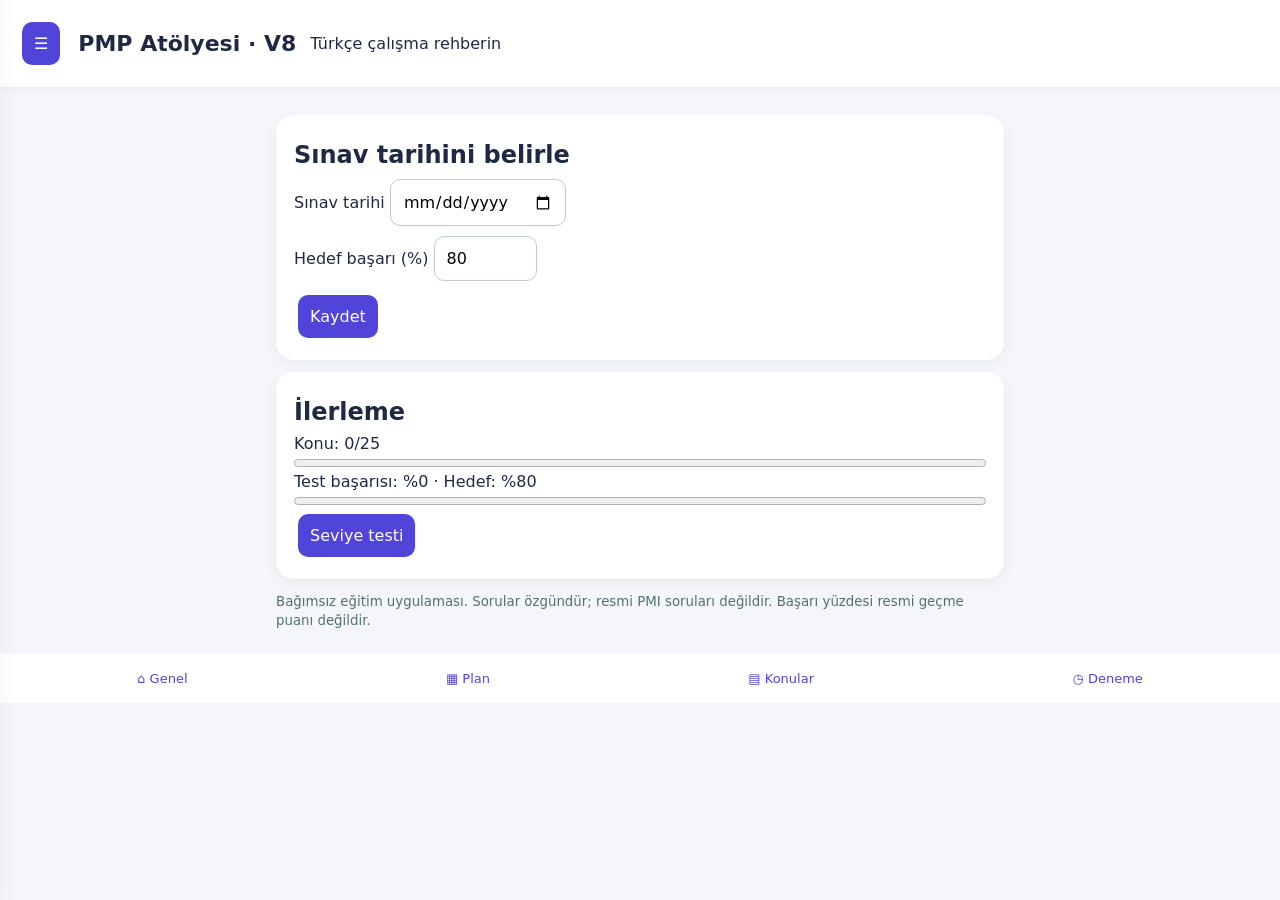
==== commit cf8d106a: "V8 add 15 nuanced PMP scenario and calculation questions" ====
--- a/pmp/index.html
+++ b/pmp/index.html
@@ -1,2 +1,2 @@
-<!doctype html><html lang="tr"><meta charset="utf-8"><meta name="viewport" content="width=device-width,initial-scale=1"><meta name="theme-color" content="#173b46"><meta name="apple-mobile-web-app-capable" content="yes"><link rel="manifest" href="manifest.json"><title>PMP Atölyesi</title><style>*{box-sizing:border-box}body{margin:0;background:#edf4f2;color:#173b46;font:16px system-ui}header{background:#173b46;color:white;padding:24px}main{max-width:760px;margin:auto;padding:16px}section,article{background:white;border-radius:18px;padding:18px;margin:12px 0;box-shadow:0 3px 12px #173b4610}button,input,select{font:inherit;padding:12px;border-radius:10px;border:1px solid #b8cfca}button{background:#176b60;color:white;border:0;cursor:pointer;margin:4px}nav{display:flex;flex-wrap:wrap}nav button{flex:1}h1,h2,h3{margin:8px 0}small{color:#52716d}progress{width:100%;accent-color:#176b60}label{display:block;margin:10px 0}.option{display:block;width:100%;text-align:left;background:#e8f3ef;color:#173b46}.wrong{color:#a32d25}.right{color:#176b60}body{background:#f5f6fb;color:#202943}header{background:#fff;color:#202943;display:flex;align-items:center;gap:14px;padding:18px;position:sticky;top:0;z-index:5;box-shadow:0 1px 8px #20294312}header small{display:none}header h1{font-size:22px}button{background:#5145d9}#nav{display:none}#drawer{position:fixed;inset:0 auto 0 0;width:min(82vw,330px);background:white;z-index:20;padding:22px 14px;overflow:auto;transform:translateX(-105%);transition:transform .2s;box-shadow:0 0 30px #20294330}#drawer.open{transform:translateX(0)}#shade{display:none;position:fixed;inset:0;background:#20294377;z-index:19}#shade.open{display:block}.menuitem{display:flex;align-items:center;gap:14px;width:100%;background:white;color:#66718c;text-align:left;margin:3px 0;padding:15px;font-weight:600}.menuitem:focus,.menuitem:hover{background:#eeecff;color:#5145d9}.menuitem span{font-size:23px;width:27px;text-align:center}.goalbox{background:#f3f0ff;padding:20px;border-radius:18px;color:#5145d9;margin-top:20px}#bottom{position:sticky;bottom:0;background:white;display:flex;justify-content:space-around;padding:8px;z-index:4}#bottom button{background:white;color:#5145d9;font-size:13px;margin:0;padding:9px}main{padding-bottom:25px}.option{background:#efeffa;color:#202943}progress{accent-color:#5145d9}</style><header><button aria-label="Menüyü aç" onclick="drawer(true)">☰</button><small style="color:#bce6d9">KİŞİSEL SINAV HAZIRLIĞI</small><h1>PMP Atölyesi · V7</h1>Türkçe çalışma rehberin</header><div id="shade" onclick="drawer(false)"></div><aside id="drawer"></aside><main><nav id="nav"></nav><div id="view"></div><small>Bağımsız eğitim uygulaması. Sorular özgündür; resmi PMI soruları değildir. Başarı yüzdesi resmi geçme puanı değildir.</small></main><div id="bottom"><button onclick="go(0)">⌂ Genel</button><button onclick="go(1)">▦ Plan</button><button onclick="go(2)">▤ Konular</button><button onclick="go(6)">◷ Deneme</button></div><script>
-const D=[["Risk ve sorun","Risk belirsiz bir olaydır; gerçekleştiğinde sorun kaydına alınır. Risk sahibi, yanıt ve tetikleyiciler belirlenir.","Bir risk gerçekleşti. İlk uygun işlem?","Sorunu kaydet ve yanıt planını değerlendir","Risk kaydını sil","Projeyi durdur","Sponsorun çözmesini bekle"],["Değişiklik yönetimi","Geleneksel projede temel çizgiyi etkileyen değişiklik için etki analizi ve yetkili onayı gerekir. Çevikte ürün iş listesi önceliklendirilir.","Müşteri kapsamı genişletmek istiyor. Geleneksel projede ne yaparsın?","Talebi kaydet ve etkisini analiz et","Hemen uygula","Talebi reddet","Ekibi değiştir"],["Çevik yaklaşım","Ürün sahibi değeri ve ürün iş listesini yönetir. Ekip işi organize eder. Scrum Master engellerin kaldırılmasını kolaylaştırır.","Sprint sırasında ekip bir engelle karşılaştı. Scrum Master ne yapmalı?","Engelin kaldırılmasını kolaylaştırmalı","Ekibe görev atamalı","Sprinti otomatik iptal etmeli","Ürün iş listesini tek başına değiştirmeli"],["Çatışma yönetimi","İş birliği ve problem çözme kalıcı çözümler üretir. Önce tarafları dinle ve kök nedeni anla.","İki ekip üyesi teknik çözümde anlaşamıyor. İlk adım?","Tarafları dinleyip ortak çözüm aramak","Birini ekipten çıkarmak","Sponsora şikayet etmek","Çatışmayı yok saymak"],["Paydaş yönetimi","Paydaşları belirle, güç ve ilgilerini analiz et, katılım stratejisini güncelle.","Yeni güçlü bir paydaş projeye katıldı. Ne yapmalısın?","Beklentilerini analiz edip katılım planını güncelle","Tüm raporları otomatik gönder","Kapsamı hemen değiştir","Proje kapanışını bekle"],["Kazanılmış değer","EV kazanılmış değer, PV planlanan değer, AC gerçekleşen maliyet. CPI=EV/AC, SPI=EV/PV. 1 altı olumsuzdur.","EV=80, AC=100, PV=90. CPI nedir?","0,8","1,25","0,9","1,125"],["Kalite","Kalite yönetimi süreçleri iyileştirir; kalite kontrol çıktıları inceler. Kök neden analizi tekrarları önler.","Aynı hata sürekli oluşuyor. Ne yapmalısın?","Kök neden analizi yap","Her hatayı gizle","Kontrolü kaldır","Teslimatı koşulsuz kabul et"],["Tedarik","Sabit fiyat sözleşmesinde maliyet aşımı riski genellikle satıcıda daha fazladır. Sözleşme değişiklikleri yetkili süreçle yürütülür.","Satıcı sözleşme dışı ek ücret istiyor. İlk adım?","Sözleşme şartlarını incele","Hemen ödeme yap","Sözleşmeyi feshet","Talebi yok say"],["İş değeri","Proje çıktısı ile iş sonucu farklıdır. Fayda gerçekleşmesi ve stratejik uyum izlenir.","Projenin beklenen faydası azaldı. Ne yapmalısın?","İş gerekçesini ve faydaları paydaşlarla değerlendir","Sırf plan var diye devam et","Tüm ekibi değiştir","Raporlamayı durdur"],["Zaman yönetimi","Kritik yol proje süresini belirleyen en uzun süreli bağımlılık yoludur. Crashing kaynak ekler, fast tracking işleri örtüştürür.","Bağımlı işleri kısmen paralel yürütmek hangi tekniktir?","Fast tracking","Crashing","Tesviye","Monte Carlo"],["Retrospektif","Sprint retrospektifi çalışma biçimini iyileştirir. Sprint review ürün çıktısını ve geri bildirimi ele alır.","Ekip çalışma sürecini iyileştirmek istiyor. Hangi etkinlik?","Retrospektif","Sprint review","Daily Scrum","Proje başlatma"],["Yönetişim ve etik","Mevzuat, güvenlik ve etik ihlalleri uygun kanallarla ele alınır. Bilgiler doğru raporlanır.","Yönetici olumsuz proje verisini gizlemeni istiyor. Ne yaparsın?","Doğru raporla ve uygun etik süreci izle","Veriyi değiştir","Raporu sil","Talebi kabul et"],["Yapay zekâ ve sürdürülebilirlik","AI çıktıları doğrulanmalı, gizlilik ve önyargı riskleri yönetilmelidir. Sürdürülebilirlik kararlarında uzun vadeli etkiler değerlendirilir.","AI aracı gizli müşteri verisi istiyor. Ne yaparsın?","Veri politikalarını ve güvenlik risklerini değerlendir","Veriyi doğrudan yükle","Çıktıyı doğrulamadan kullan","Gizlilik kurallarını kaldır"],["Hibrit yönetim","Öngörücü ve çevik uygulamalar proje ihtiyacına göre birleştirilir. Yönetişim ve ekip geri bildirimleri birlikte yönetilir.","Donanım kapsamı sabit, yazılım ihtiyaçları değişken. Uygun yaklaşım?","Hibrit","Her durumda şelale","Planlamasız çalışma","Her durumda Scrum"],["Risk yönetimi","Risk henüz gerçekleşmemiş, belirsiz bir olaydır; olumlu (fırsat) veya olumsuz (tehdit) olabilir. Risk yönetimi planı yöntemleri belirler; risk kaydı tekil riskleri, sahiplerini, tetikleyicilerini ve yanıtlarını içerir. Nitel analiz olasılık ve etkiye göre önceliklendirir; nicel analiz sayısal etkileri tahmin eder. Tehdit yanıtları kaçınma, azaltma, transfer, kabul ve eskalasyondur. Fırsat yanıtları yararlanma, geliştirme, paylaşma, kabul ve eskalasyondur. Artık risk yanıt sonrasında kalan, ikincil risk ise yanıtın doğurduğu yeni risktir. Belirlenmiş riskler için beklenmedik durum rezervi, bilinmeyen belirsizlikler için yönetim rezervi kullanılabilir.","Bir risk yanıtı yeni bir güvenlik açığı doğurdu. Bu nedir?","İkincil risk","Artık risk","Sorun rezervi","Fırsat"],["Risk yönetimi","Risk henüz gerçekleşmemiş, belirsiz bir olaydır; olumlu (fırsat) veya olumsuz (tehdit) olabilir. Risk yönetimi planı yöntemleri belirler; risk kaydı tekil riskleri, sahiplerini, tetikleyicilerini ve yanıtlarını içerir. Nitel analiz olasılık ve etkiye göre önceliklendirir; nicel analiz sayısal etkileri tahmin eder. Tehdit yanıtları kaçınma, azaltma, transfer, kabul ve eskalasyondur. Fırsat yanıtları yararlanma, geliştirme, paylaşma, kabul ve eskalasyondur. Artık risk yanıt sonrasında kalan, ikincil risk ise yanıtın doğurduğu yeni risktir. Belirlenmiş riskler için beklenmedik durum rezervi, bilinmeyen belirsizlikler için yönetim rezervi kullanılabilir.","Bir tehdidin mali etkisini sigorta şirketine aktarmak?","Transfer","Kaçınma","Azaltma","Kabul"],["Değişiklik ve kapsam","Proje başlatma belgesi projeyi yetkilendirir; kapsam temel çizgisi kapsam bildirimi, iş kırılım yapısı (WBS) ve WBS sözlüğünden oluşur. Gereksinim izlenebilirlik matrisi ihtiyaçları teslimat ve testlerle ilişkilendirir. Öngörücü projede değişiklik talebi kaydedilir, zaman/maliyet/kapsam/kalite/risk etkileri analiz edilir, yetkili merci karar verir; onay sonrası plan ve temel çizgiler güncellenir. Çevikte yeni ihtiyaç ürün iş listesine alınır ve ürün sahibi önceliklendirir. Kapsam doğrulama müşteri kabulü, kalite kontrol teknik uygunlukla ilgilidir.","Müşteri teknik olarak doğrulanmış teslimatı resmi olarak kabul ediyor. Hangi süreç?","Kapsam doğrulama","Kalite kontrol","Risk analizi","Kaynak dengeleme"],["Değişiklik ve kapsam","Proje başlatma belgesi projeyi yetkilendirir; kapsam temel çizgisi kapsam bildirimi, iş kırılım yapısı (WBS) ve WBS sözlüğünden oluşur. Gereksinim izlenebilirlik matrisi ihtiyaçları teslimat ve testlerle ilişkilendirir. Öngörücü projede değişiklik talebi kaydedilir, zaman/maliyet/kapsam/kalite/risk etkileri analiz edilir, yetkili merci karar verir; onay sonrası plan ve temel çizgiler güncellenir. Çevikte yeni ihtiyaç ürün iş listesine alınır ve ürün sahibi önceliklendirir. Kapsam doğrulama müşteri kabulü, kalite kontrol teknik uygunlukla ilgilidir.","Onaylı kapsam dışına ekip kendi isteğiyle özellik ekliyor. Bu nedir?","Altın kaplama","Kapsam doğrulama","Kritik yol","Fayda analizi"],["Çevik ve Scrum","Çevik yaklaşım belirsiz gereksinimlerde kısa geri bildirim döngüleriyle değer üretir. Scrum ürün sahibi (Product Owner) ürün değerini ve backlog yönetimini üstlenir; geliştiriciler sprint planını oluşturur ve işi kendileri yönetir; Scrum Master etkinliği destekler ve engellerin kaldırılmasını kolaylaştırır. Sprint Planning hedef ve plan, Daily Scrum geliştiricilerin ilerlemeyi uyarlaması, Review ürün ve paydaş geri bildirimi, Retrospective süreç iyileştirmesidir. Definition of Done ortak kalite ölçütüdür. Kanban akışı görselleştirir, devam eden işi (WIP) sınırlar. Hız (velocity) ekip içi tahmin aracıdır, ekipler arası performans sıralaması değildir.","Ürün iş listesinin sırasından kim hesap verebilir?","Ürün sahibi","Scrum Master","Sponsor","Tedarikçi"],["Çevik ve Scrum","Çevik yaklaşım belirsiz gereksinimlerde kısa geri bildirim döngüleriyle değer üretir. Scrum ürün sahibi (Product Owner) ürün değerini ve backlog yönetimini üstlenir; geliştiriciler sprint planını oluşturur ve işi kendileri yönetir; Scrum Master etkinliği destekler ve engellerin kaldırılmasını kolaylaştırır. Sprint Planning hedef ve plan, Daily Scrum geliştiricilerin ilerlemeyi uyarlaması, Review ürün ve paydaş geri bildirimi, Retrospective süreç iyileştirmesidir. Definition of Done ortak kalite ölçütüdür. Kanban akışı görselleştirir, devam eden işi (WIP) sınırlar. Hız (velocity) ekip içi tahmin aracıdır, ekipler arası performans sıralaması değildir.","Kanban ekibinde çok fazla yarım iş var. Ne yapılmalı?","WIP sınırlarıyla akışı iyileştir","Yeni işleri artır","Tüm işleri eşzamanlı başlat","Hızı bireysel puanla ölç"],["Liderlik ve çatışma","Hizmetkâr liderlik ekibi güçlendirir, engelleri kaldırır ve karar almayı destekler. Çatışma yöntemleri iş birliği/problem çözme, uzlaşma, yumuşatma, zorlama ve geri çekilmedir. İş birliği çoğu kalıcı çözüm için uygundur; acil güvenlik durumunda doğrudan müdahale gerekebilir. Duygusal zekâ öz farkındalık, öz yönetim, empati ve ilişki yönetimini içerir. Ekip sözleşmesi çalışma normlarını belirler. Tuckman modeli oluşum, çatışma, normlaşma, performans ve dağılmadır.","Ekip üyesinin yeni teknoloji bilgisi eksik. İlk uygun yaklaşım?","Eğitim ve koçluk ihtiyacını değerlendir","Üyeyi hemen değiştir","Sorunu gizle","Görevleri iptal et"],["Paydaş ve iletişim","Paydaş kaydı kimleri, rollerini ve beklentilerini tanımlar. Güç/ilgi matrisi yüksek güç-yüksek ilgi grubunu yakından yönetmeyi; yüksek güç-düşük ilgi grubunu memnun tutmayı önerir. Katılım değerlendirme matrisi mevcut ve istenen katılımı karşılaştırır. İletişim planı kime, ne zaman, hangi kanaldan, hangi bilgilerin iletileceğini tanımlar. Etkileşimli iletişim toplantı, push e-posta, pull bilgi deposudur. İletişim kanalı sayısı n(n-1)/2.","8 kişilik ekipte potansiyel iletişim kanalı sayısı?","28","16","56","8"],["Maliyet ve EVM","PV planlanan işin bütçelenmiş değeri; EV tamamlanan işin bütçelenmiş değeri; AC gerçekleşen maliyettir. CV=EV−AC, SV=EV−PV; negatif değer olumsuzdur. CPI=EV/AC, SPI=EV/PV; 1 altı olumsuzdur. BAC toplam bütçe, EAC tamamlanma tahmini, ETC kalan maliyet, VAC=BAC−EAC. Mevcut maliyet performansı sürecekse EAC=BAC/CPI; geçmiş sapma tek seferlikse EAC=AC+(BAC−EV).","EV=120, PV=150, AC=100. SPI nedir?","0,8","1,2","1,5","0,67"],["Maliyet ve EVM","PV planlanan işin bütçelenmiş değeri; EV tamamlanan işin bütçelenmiş değeri; AC gerçekleşen maliyettir. CV=EV−AC, SV=EV−PV; negatif değer olumsuzdur. CPI=EV/AC, SPI=EV/PV; 1 altı olumsuzdur. BAC toplam bütçe, EAC tamamlanma tahmini, ETC kalan maliyet, VAC=BAC−EAC. Mevcut maliyet performansı sürecekse EAC=BAC/CPI; geçmiş sapma tek seferlikse EAC=AC+(BAC−EV).","BAC=500, CPI=0,8 ve performans sürecek. EAC?","625","400","500","125"],["Kalite yönetimi","Kalite planlama standartları ve ölçütleri belirler. Kalite yönetimi süreçlerin uygunluğunu ve iyileştirilmesini, kalite kontrol teslimatların ölçüm ve testini ele alır. Pareto öncelikli hata kategorilerini, Ishikawa olası nedenleri, kontrol grafiği süreç kararlılığını gösterir. Kontrol limitleri süreç davranışını, spesifikasyon limitleri müşteri gereksinimlerini temsil eder. Önleme maliyeti ve değerlendirme maliyeti uygunluk maliyetidir; iç/dış hata maliyetleri uygunsuzluk maliyetidir.","En fazla hata oluşturan kategorileri önceliklendirmek için?","Pareto grafiği","Gantt grafiği","Paydaş matrisi","WBS"],["Tedarik ve sözleşmeler","Yap veya satın al analizi iç kaynak ve dış kaynak seçeneklerini karşılaştırır. Sabit fiyat sözleşmesinde kapsam net olmalıdır; maliyet artışı riski genellikle satıcıdadır. Maliyet geri ödemeli sözleşmede alıcının maliyet riski daha yüksektir. Zaman ve malzeme sözleşmesinde birim fiyatlar belirlenir fakat toplam iş belirsiz olabilir. Tedarik kontrolü performans, değişiklik, hak talepleri ve sözleşme şartlarını izler.","Kapsam net ve fiyat sabit. Maliyet aşımı riski genellikle kimde?","Satıcı","Alıcı","Scrum Master","Müşteri temsilcisi"],["İş değeri ve faydalar","İş gerekçesi yatırımın nedenini ve ekonomik/stratejik değerini açıklar. Fayda yönetimi planı beklenen faydaları, ölçütleri, zamanlamayı ve sahipleri tanımlar. Çıktı üretilen ürün, sonuç kullanımın yarattığı değişim, fayda ölçülebilir değerdir. MVP varsayımları en az uygulanabilir ürünle test eder. Değer teslimatı sadece proje sonunda değil, yaşam döngüsü boyunca izlenebilir.","Ürün teslim edildi ama beklenen tasarruf sağlanmadı. Ne incelenmeli?","Fayda gerçekleşmesi","Sadece teslim tarihi","Sadece ekip büyüklüğü","Sadece sözleşme numarası"],["Takvim ve kaynak","Kritik yol en uzun süreli bağımlılık yoludur ve en erken proje bitişini belirler. Toplam bolluk bir faaliyetin proje bitişini geciktirmeden kayabileceği süredir. FS bitiş-başlangıç, SS başlangıç-başlangıç, FF bitiş-bitiş, SF başlangıç-bitiştir. Crashing ek kaynakla süreyi kısaltır ve maliyeti artırabilir; fast tracking işleri örtüştürür ve yeniden iş riskini artırır. Kaynak dengeleme kritik yolu değiştirebilir. PERT=(iyimser+4×en olası+kötümser)/6.","İyimser 4, en olası 7, kötümser 16. PERT tahmini?","8","9","7","12"],["Takvim ve kaynak","Kritik yol en uzun süreli bağımlılık yoludur ve en erken proje bitişini belirler. Toplam bolluk bir faaliyetin proje bitişini geciktirmeden kayabileceği süredir. FS bitiş-başlangıç, SS başlangıç-başlangıç, FF bitiş-bitiş, SF başlangıç-bitiştir. Crashing ek kaynakla süreyi kısaltır ve maliyeti artırabilir; fast tracking işleri örtüştürür ve yeniden iş riskini artırır. Kaynak dengeleme kritik yolu değiştirebilir. PERT=(iyimser+4×en olası+kötümser)/6.","Kritik faaliyete ek kaynak eklenerek süre azaltılıyor. Nedir?","Crashing","Fast tracking","Risk transferi","Kapsam doğrulama"],["Öğrenme ve retrospektif","Öğrenilen dersler proje boyunca kaydedilir; yalnızca kapanışta hazırlanmaz. Retrospektif ekip çalışma biçimini inceler, uygulanabilir iyileştirme aksiyonları üretir. Review ürün artımını paydaşlarla inceler. Bilgi yönetiminde açık bilgi dokümante edilebilir; örtük bilgi deneyim ve etkileşimle aktarılır. Kapanışta kabul, devir, arşiv, sözleşme kapanışı ve kaynakların serbest bırakılması ele alınır.","Paydaşlar ürün artımını inceliyor. Hangi etkinlik?","Sprint review","Retrospektif","Daily Scrum","Sprint planning"],["Yönetişim, etik ve uyum","Yönetişim karar yetkilerini, hesap verebilirliği ve kontrol mekanizmalarını tanımlar. Uyum gereksinimleri belirlenmeli, izlenmeli ve kanıtlanmalıdır. PMI etik ilkeleri sorumluluk, saygı, adalet ve dürüstlüktür. Çıkar çatışmaları açıklanır; yanlış raporlama kabul edilmez. Güvenlik veya mevzuat ihlali varsa zarar önlenir ve yetkili kanallara uygun bildirim yapılır.","Tedarikçi seçiminde kişisel çıkar ilişkisi fark edildi. Ne yapılmalı?","Çıkar çatışmasını açıklayıp uygun süreci izle","Gizle","Teklifi otomatik onayla","Belgeleri sil"],["AI ve sürdürülebilirlik","Yapay zekâ tahmin, özetleme ve risk tespitini destekleyebilir; karar sorumluluğu insanda kalır. Veri gizliliği, güvenlik, doğruluk, önyargı ve izlenebilirlik değerlendirilmelidir. Sürdürülebilirlik çevresel, sosyal ve ekonomik etkileri yaşam döngüsü boyunca ele alır. Alternatifler yalnızca kısa vadeli maliyetle değil uzun vadeli değer ve riskle değerlendirilir.","AI tahmini proje kararını etkileyecek. Önce ne yapılmalı?","Veri ve tahmini doğrula","Otomatik uygula","Uzmanları dışla","Kaynakları sil"],["Hibrit ve yaklaşım seçimi","Öngörücü yaklaşım kapsam ve gereksinimler istikrarlı olduğunda ayrıntılı ön planlama sağlar. Çevik yaklaşım değişken ihtiyaçlarda kısa geri bildirim ve artımlı değer sağlar. Yinelemeli yaklaşım çözümü tekrarlarla geliştirir; artımlı yaklaşım parçalar halinde teslim eder. Hibrit yaklaşım farklı bileşenlerde uygun yöntemleri birleştirir. Tailoring proje bağlamına göre süreç ve uygulamaları uyarlamaktır.","Süreçleri projenin karmaşıklığına göre uyarlamak?","Tailoring","Crashing","Transfer","Gold plating"]];const L=[["Risk yönetimi","Risk henüz gerçekleşmemiş, belirsiz bir olaydır; olumlu (fırsat) veya olumsuz (tehdit) olabilir. Risk yönetimi planı yöntemleri belirler; risk kaydı tekil riskleri, sahiplerini, tetikleyicilerini ve yanıtlarını içerir. Nitel analiz olasılık ve etkiye göre önceliklendirir; nicel analiz sayısal etkileri tahmin eder. Tehdit yanıtları kaçınma, azaltma, transfer, kabul ve eskalasyondur. Fırsat yanıtları yararlanma, geliştirme, paylaşma, kabul ve eskalasyondur. Artık risk yanıt sonrasında kalan, ikincil risk ise yanıtın doğurduğu yeni risktir. Belirlenmiş riskler için beklenmedik durum rezervi, bilinmeyen belirsizlikler için yönetim rezervi kullanılabilir.","Bir entegrasyonun gecikme ihtimali risk kaydındadır. Gecikme gerçekleşince sorun kaydına alınır, önceden planlanan yanıt değerlendirilir, sorumlu ile aksiyon yürütülür ve etkiler izlenir.","Henüz olabilir → risk kaydı; gerçekleşti → sorun kaydı; olasılık/etki → nitel analiz; parasal dağılım → nicel analiz; sigorta → transfer; nedeni ortadan kaldırma → kaçınma.","Her riski sponsora taşımak, gerçekleşen riski yalnızca risk olarak izlemek, etkiyi değerlendirmeden temel çizgiyi değiştirmek."],["Değişiklik ve kapsam","Proje başlatma belgesi projeyi yetkilendirir; kapsam temel çizgisi kapsam bildirimi, iş kırılım yapısı (WBS) ve WBS sözlüğünden oluşur. Gereksinim izlenebilirlik matrisi ihtiyaçları teslimat ve testlerle ilişkilendirir. Öngörücü projede değişiklik talebi kaydedilir, zaman/maliyet/kapsam/kalite/risk etkileri analiz edilir, yetkili merci karar verir; onay sonrası plan ve temel çizgiler güncellenir. Çevikte yeni ihtiyaç ürün iş listesine alınır ve ürün sahibi önceliklendirir. Kapsam doğrulama müşteri kabulü, kalite kontrol teknik uygunlukla ilgilidir.","Müşteri onaylı ekrana yeni filtre ister. Önce ihtiyacı netleştir, etkiyi değerlendir, değişiklik sürecini uygula. Onaysız geliştirme kapsam kaymasına yol açabilir.","Onaylı temel çizgi → değişiklik kontrolü; müşteri kabulü → kapsam doğrulama; teknik test → kalite kontrol; izlenebilirlik → RTM.","Müşteri istedi diye hemen geliştirmek, tüm çevik değişiklikleri CCB'ye göndermek, altın kaplama yapmak."],["Çevik ve Scrum","Çevik yaklaşım belirsiz gereksinimlerde kısa geri bildirim döngüleriyle değer üretir. Scrum ürün sahibi (Product Owner) ürün değerini ve backlog yönetimini üstlenir; geliştiriciler sprint planını oluşturur ve işi kendileri yönetir; Scrum Master etkinliği destekler ve engellerin kaldırılmasını kolaylaştırır. Sprint Planning hedef ve plan, Daily Scrum geliştiricilerin ilerlemeyi uyarlaması, Review ürün ve paydaş geri bildirimi, Retrospective süreç iyileştirmesidir. Definition of Done ortak kalite ölçütüdür. Kanban akışı görselleştirir, devam eden işi (WIP) sınırlar. Hız (velocity) ekip içi tahmin aracıdır, ekipler arası performans sıralaması değildir.","Bir sprintte yeni istek gelirse ürün sahibi ile değerlendirilir; sprint hedefi korunur, kapsam geliştiricilerle müzakere edilebilir. Hedef geçersizleşirse sprinti iptal etme yetkisi ürün sahibindedir.","Ürün önceliği → PO; engel → Scrum Master; nasıl yapılacak → ekip; süreç iyileştirme → retrospektif; ürün geri bildirimi → review.","Daily Scrum'ı yöneticiye rapor toplantısı yapmak, ekibe görev dayatmak, hız metriklerini rekabet için kullanmak."],["Liderlik ve çatışma","Hizmetkâr liderlik ekibi güçlendirir, engelleri kaldırır ve karar almayı destekler. Çatışma yöntemleri iş birliği/problem çözme, uzlaşma, yumuşatma, zorlama ve geri çekilmedir. İş birliği çoğu kalıcı çözüm için uygundur; acil güvenlik durumunda doğrudan müdahale gerekebilir. Duygusal zekâ öz farkındalık, öz yönetim, empati ve ilişki yönetimini içerir. Ekip sözleşmesi çalışma normlarını belirler. Tuckman modeli oluşum, çatışma, normlaşma, performans ve dağılmadır.","İki uzman anlaşamıyor. Özel görüşme ve ortak oturumla nedenleri öğren, karar kriterlerini belirle, ekibin çözüm üretmesini destekle.","Çatışma → dinle ve kolaylaştır; beceri eksikliği → koçluk/eğitim; ekip normu → ekip sözleşmesi; yetki dışı engel → uygun eskalasyon.","İlk seçenek olarak işten çıkarma, sponsor eskalasyonu veya tek taraflı karar."],["Paydaş ve iletişim","Paydaş kaydı kimleri, rollerini ve beklentilerini tanımlar. Güç/ilgi matrisi yüksek güç-yüksek ilgi grubunu yakından yönetmeyi; yüksek güç-düşük ilgi grubunu memnun tutmayı önerir. Katılım değerlendirme matrisi mevcut ve istenen katılımı karşılaştırır. İletişim planı kime, ne zaman, hangi kanaldan, hangi bilgilerin iletileceğini tanımlar. Etkileşimli iletişim toplantı, push e-posta, pull bilgi deposudur. İletişim kanalı sayısı n(n-1)/2.","Yeni bir düzenleyici paydaş katıldığında beklentileri ve yetkisi analiz edilir; paydaş kaydı ve iletişim/katılım planları uyarlanır.","Direnç → nedenini öğren; yanlış anlaşılma → etkileşimli görüşme; çok sayıda kişi → iletişim kanalları formülü.","Herkese aynı raporu göndermek, paydaşları yalnızca başlangıçta değerlendirmek."],["Maliyet ve EVM","PV planlanan işin bütçelenmiş değeri; EV tamamlanan işin bütçelenmiş değeri; AC gerçekleşen maliyettir. CV=EV−AC, SV=EV−PV; negatif değer olumsuzdur. CPI=EV/AC, SPI=EV/PV; 1 altı olumsuzdur. BAC toplam bütçe, EAC tamamlanma tahmini, ETC kalan maliyet, VAC=BAC−EAC. Mevcut maliyet performansı sürecekse EAC=BAC/CPI; geçmiş sapma tek seferlikse EAC=AC+(BAC−EV).","BAC=1000, EV=400, AC=500, PV=450. CPI=0,8; SPI≈0,89; CV=−100; SV=−50. Mevcut maliyet performansı sürerse EAC=1250.","CPI düşük → bütçe aşımı; SPI düşük → takvim gerisi; EAC → toplam tahmin; ETC → kalan maliyet.","EV ile AC'yi ters bölmek, SV'yi doğrudan gün sayısı sanmak, her durumda aynı EAC formülünü kullanmak."],["Kalite yönetimi","Kalite planlama standartları ve ölçütleri belirler. Kalite yönetimi süreçlerin uygunluğunu ve iyileştirilmesini, kalite kontrol teslimatların ölçüm ve testini ele alır. Pareto öncelikli hata kategorilerini, Ishikawa olası nedenleri, kontrol grafiği süreç kararlılığını gösterir. Kontrol limitleri süreç davranışını, spesifikasyon limitleri müşteri gereksinimlerini temsil eder. Önleme maliyeti ve değerlendirme maliyeti uygunluk maliyetidir; iç/dış hata maliyetleri uygunsuzluk maliyetidir.","Aynı hata tekrar ediyorsa yalnızca düzeltme değil, 5 Neden veya balık kılçığıyla kök neden analizi yap ve süreci iyileştir.","Kök neden → Ishikawa/5 Neden; en sık hata → Pareto; süreç kararlılığı → kontrol grafiği; kabul → kapsam doğrulama.","Kaliteyi yalnızca final testine bırakmak, müşteri kabulü ile teknik doğrulamayı karıştırmak."],["Tedarik ve sözleşmeler","Yap veya satın al analizi iç kaynak ve dış kaynak seçeneklerini karşılaştırır. Sabit fiyat sözleşmesinde kapsam net olmalıdır; maliyet artışı riski genellikle satıcıdadır. Maliyet geri ödemeli sözleşmede alıcının maliyet riski daha yüksektir. Zaman ve malzeme sözleşmesinde birim fiyatlar belirlenir fakat toplam iş belirsiz olabilir. Tedarik kontrolü performans, değişiklik, hak talepleri ve sözleşme şartlarını izler.","Satıcı ek ücret istediğinde önce sözleşme ve değişiklik hükümlerini incele, gerekirse yetkili satın alma/hukuk ekibiyle değerlendir.","Net kapsam → sabit fiyat; belirsiz araştırma → maliyet geri ödemeli değerlendir; birim ücret → zaman ve malzeme.","Sözleşme dışı talebi sözlü onaylamak, proje yöneticisinin her sözleşme kararına yetkili olduğunu varsaymak."],["İş değeri ve faydalar","İş gerekçesi yatırımın nedenini ve ekonomik/stratejik değerini açıklar. Fayda yönetimi planı beklenen faydaları, ölçütleri, zamanlamayı ve sahipleri tanımlar. Çıktı üretilen ürün, sonuç kullanımın yarattığı değişim, fayda ölçülebilir değerdir. MVP varsayımları en az uygulanabilir ürünle test eder. Değer teslimatı sadece proje sonunda değil, yaşam döngüsü boyunca izlenebilir.","Yeni uygulama teslim edildi ancak kullanım düşük. Teslimatın tamamlanması tek başına faydanın gerçekleştiği anlamına gelmez; benimsenme ve iş sonuçları ölçülmelidir.","Stratejik uyum bozuldu → iş gerekçesini değerlendir; erken öğrenme → MVP; fayda sahibi → operasyon/iş birimi.","Bütçede biten her projeyi otomatik başarılı saymak."],["Takvim ve kaynak","Kritik yol en uzun süreli bağımlılık yoludur ve en erken proje bitişini belirler. Toplam bolluk bir faaliyetin proje bitişini geciktirmeden kayabileceği süredir. FS bitiş-başlangıç, SS başlangıç-başlangıç, FF bitiş-bitiş, SF başlangıç-bitiştir. Crashing ek kaynakla süreyi kısaltır ve maliyeti artırabilir; fast tracking işleri örtüştürür ve yeniden iş riskini artırır. Kaynak dengeleme kritik yolu değiştirebilir. PERT=(iyimser+4×en olası+kötümser)/6.","İki yol A-B=8 gün, C-D=11 gün ise kritik yol C-D'dir. Kritik olmayan işi kısaltmak proje bitişini değiştirmeyebilir.","Ek kaynak → crashing; paralelleştirme → fast tracking; üç nokta ağırlıklı tahmin → PERT.","En çok faaliyet içeren yolu kritik sanmak; kaynak dengelemenin süreyi asla değiştirmediğini düşünmek."],["Öğrenme ve retrospektif","Öğrenilen dersler proje boyunca kaydedilir; yalnızca kapanışta hazırlanmaz. Retrospektif ekip çalışma biçimini inceler, uygulanabilir iyileştirme aksiyonları üretir. Review ürün artımını paydaşlarla inceler. Bilgi yönetiminde açık bilgi dokümante edilebilir; örtük bilgi deneyim ve etkileşimle aktarılır. Kapanışta kabul, devir, arşiv, sözleşme kapanışı ve kaynakların serbest bırakılması ele alınır.","Her sprintte test darboğazı yaşanıyor. Retrospektifte nedenleri tartış, küçük bir iyileştirme deneyi seç, sonraki sprintte etkisini ölç.","Süreç → retro; ürün → review; deneyim aktarımı → mentorluk; kapanış → resmi devir ve arşiv.","Retrospektifi suçlama toplantısına dönüştürmek veya dersleri sadece sona bırakmak."],["Yönetişim, etik ve uyum","Yönetişim karar yetkilerini, hesap verebilirliği ve kontrol mekanizmalarını tanımlar. Uyum gereksinimleri belirlenmeli, izlenmeli ve kanıtlanmalıdır. PMI etik ilkeleri sorumluluk, saygı, adalet ve dürüstlüktür. Çıkar çatışmaları açıklanır; yanlış raporlama kabul edilmez. Güvenlik veya mevzuat ihlali varsa zarar önlenir ve yetkili kanallara uygun bildirim yapılır.","Yönetici gecikmeyi gizlemeni isterse gerçek veriyi raporla, uygun etik ve yönetişim sürecini izle.","Yetki dışı karar → eskalasyon; mevzuat ihlali → uygun bildirim ve düzeltme; çıkar çatışması → açıklama.","Her durumda önce uzun analiz yapmak; acil güvenlik tehdidinde gecikmek; etik ihlali örtbas etmek."],["AI ve sürdürülebilirlik","Yapay zekâ tahmin, özetleme ve risk tespitini destekleyebilir; karar sorumluluğu insanda kalır. Veri gizliliği, güvenlik, doğruluk, önyargı ve izlenebilirlik değerlendirilmelidir. Sürdürülebilirlik çevresel, sosyal ve ekonomik etkileri yaşam döngüsü boyunca ele alır. Alternatifler yalnızca kısa vadeli maliyetle değil uzun vadeli değer ve riskle değerlendirilir.","AI risk raporu oluşturduğunda kaynak verileri doğrula, hassas verinin işlenmesine izin olup olmadığını kontrol et, uzman değerlendirmesiyle sonuçları kullan.","AI önerisi → insan doğrulaması; hassas veri → politika ve yetki; sürdürülebilirlik → yaşam döngüsü etkisi.","AI çıktısını otomatik gerçek kabul etmek veya sürdürülebilirliği yalnızca çevre maliyetine indirgemek."],["Hibrit ve yaklaşım seçimi","Öngörücü yaklaşım kapsam ve gereksinimler istikrarlı olduğunda ayrıntılı ön planlama sağlar. Çevik yaklaşım değişken ihtiyaçlarda kısa geri bildirim ve artımlı değer sağlar. Yinelemeli yaklaşım çözümü tekrarlarla geliştirir; artımlı yaklaşım parçalar halinde teslim eder. Hibrit yaklaşım farklı bileşenlerde uygun yöntemleri birleştirir. Tailoring proje bağlamına göre süreç ve uygulamaları uyarlamaktır.","Donanım tedariki sabit şartlara bağlı, yazılım ihtiyaçları değişken ise donanım için öngörücü, yazılım için çevik uygulamalar seçilebilir; ortak bağımlılıklar ve yönetişim planlanır.","Belirsizlik yüksek → çevik değerlendir; sabit düzenleyici teslimatlar → öngörücü değerlendir; karma koşullar → hibrit; bağlama uyarlama → tailoring.","Her projeye aynı yöntemi zorlamak veya çevikte planlama olmadığını sanmak."],["Proje başlatma ve entegrasyon","Proje başlatma belgesi (charter) sponsor tarafından yetkilendirilir ve proje yöneticisine kaynak kullanma yetkisi verir. İş gerekçesi yatırımın nedenini açıklar; proje yönetim planı ise işin nasıl yürütüleceğini tanımlar. Temel çizgiler onaylanmış kapsam, takvim ve maliyet referanslarıdır. Proje yöneticisi bağımlılıkları ve değişikliklerin bütünsel etkisini yönetir. İş performans verisi ham ölçüm, bilgi analiz edilmiş veri, rapor karar vericilere sunulan bilgidir.","Sponsor proje başlamadan ayrıntılı iş planı istiyor. Önce yetkilendirme ve üst düzey hedefler netleştirilir, ardından ekip ile plan geliştirilir.","Yetkilendirme → charter; yatırım gerekçesi → business case; yürütme yöntemi → yönetim planı; ham ölçüm → veri.","Charter ile ayrıntılı planı karıştırma; proje yöneticisinin kendi projesini yetkilendirdiğini varsayma."],["Gereksinim ve WBS","Gereksinimler görüşme, atölye, gözlem, prototip ve anketlerle toplanabilir. Gereksinim izlenebilirlik matrisi iş ihtiyacını teslimat ve kabul testine bağlar. WBS teslimat odaklı hiyerarşik ayrıştırmadır; iş paketi en alt yönetilebilir seviyedir. WBS sözlüğü iş paketlerinin açıklama, kabul ölçütü ve sorumluluklarını içerir. Kapsam temel çizgisi kapsam bildirimi, WBS ve sözlükten oluşur. Ürün kapsamı ürün özellikleri, proje kapsamı bu ürünü üretmek için yapılan iştir.","Müşteri bir gereksinimin neden geliştirildiğini sorguluyor. İzlenebilirlik matrisinden iş hedefi ve kabul kriteri bulunur.","Teslimat ayrıştırma → WBS; gereksinim-test bağı → RTM; iş paketi ayrıntısı → sözlük.","WBS'yi kronolojik görev takvimi sanma; onaysız özellik ekleme."],["Kaynak yönetimi ve RACI","Kaynak yönetim planı fiziksel ve insan kaynaklarının nasıl edinileceğini ve yönetileceğini belirler. RACI: Responsible işi yapan, Accountable sonuçtan hesap veren, Consulted görüşü alınan, Informed bilgilendirilen. Her iş için tek hesap veren belirlemek belirsizliği azaltır. Kaynak histogramı zaman içindeki kaynak ihtiyacını gösterir. Kaynak dengeleme kaynak kısıtına göre takvimi değiştirebilir; kaynak düzeltme mevcut bolluk içinde kalır. Ekip geliştirme eğitim, güven ve iş birliğini destekler.","Bir iş iki yönetici tarafından onaylanıyor ve gecikiyor. RACI ile tek hesap veren ve karar sınırları belirlenir.","Rol belirsizliği → RACI; kaynak çakışması → dengeleme; beceri açığı → eğitim.","Responsible ve Accountable aynı kavram değildir."],["Çevik tahmin ve ürün planlama","User story kullanıcı, ihtiyaç ve değeri ifade eder; kabul kriterleri belirli hikâyenin koşullarıdır, Definition of Done tüm artımlar için kalite standardıdır. Story point göreli karmaşıklık ve belirsizlik ölçüsüdür. Planning poker ekip tahminini kolaylaştırır. Velocity geçmişte tamamlanan iş miktarıdır. Burndown kalan işi, burnup tamamlanan işi ve toplam kapsamı gösterir. MVP öğrenme amacıyla minimum uygulanabilir üründür. MoSCoW Must, Should, Could, Won't önceliklerini kullanır.","Ekip sprint başına 20 puan tamamlıyor, backlog 100 puan. Kaba tahmin 5 sprinttir; değişkenlik ve yeni kapsam nedeniyle kesin taahhüt değildir.","Kalan iş → burndown; kapsam artışı → burnup; göreli tahmin → story point; öncelik → ürün sahibi.","Story point'i doğrudan saate çevirme; velocity ile kişileri sıralama."],["Risk hesapları ve karar ağacı","Beklenen parasal değer (EMV) olasılık × parasal etkidir. Tehdit negatif, fırsat pozitif değer alabilir. Karar ağacı alternatiflerin olasılıklı sonuçlarını karşılaştırır. Monte Carlo simülasyonu çok sayıda olası sonuç üzerinden maliyet veya süre dağılımı üretir. Duyarlılık analizi sonucu en çok etkileyen değişkenleri belirler; tornado grafiği kullanılabilir. Risk iştahı kabul edilmeye istekli risk düzeyi, eşik ise aksiyon gerektiren sınırdır.","%30 olasılıkla 100.000 TL kayıp ve %20 olasılıkla 50.000 TL kazanç varsa toplam EMV −30.000+10.000=−20.000 TL. Bu kesin zarar değildir.","Olasılık × etki → EMV; dağılım → Monte Carlo; en etkili değişken → duyarlılık.","EMV'yi gerçekleşecek kesin tutar sanma."],["Maliyet tahmini ve rezervler","Analog tahmin benzer geçmiş projeye, parametrik tahmin birim oranlara, aşağıdan yukarı tahmin ayrıntılı iş paketlerine dayanır. Maliyet temel çizgisi beklenmedik durum rezervini içerir, yönetim rezervini içermez. Proje bütçesi temel çizgi ve yönetim rezervinden oluşur. TCPI kalan işin hedef bütçeye göre gerektirdiği maliyet performansıdır: (BAC−EV)/(BAC−AC). EAC−AC kalan tahmini maliyettir.","BAC 1000, EV 400, AC 500 ise TCPI=600/500=1,2. Kalan işte daha iyi maliyet verimliliği gerekir.","Benzer proje → analog; birim fiyat → parametrik; ayrıntılı paket → bottom-up; bilinmeyen belirsizlik → yönetim rezervi.","Rezervleri birbirine karıştırma; TCPI yüksekliğini mevcut iyi performans sanma."],["İletişim, değişim ve direnç","İletişim yönetimi bilgi ihtiyacına göre kanal ve sıklığı belirler. Aktif dinleme, geri bildirim ve ortak anlayış önemlidir. Organizasyonel değişim teknik teslimatın ötesinde benimsenme gerektirir; etkilenen gruplar, değişim temsilcileri, eğitim, destek ve kullanım ölçütleri planlanır. Direnç bilgi eksikliği, iş yükü veya güven kaygısından kaynaklanabilir. Önce nedeni belirlemek, ardından uygun müdahale seçmek gerekir.","Yeni uygulama çalışanlar tarafından kullanılmıyor. Kullanıcı görüşmeleriyle engelleri belirle, eğitim ve süreç düzenlemesi yap, benimsenmeyi ölç.","Benimsenme → değişim yönetimi; yanlış anlaşılma → etkileşimli iletişim; direnç → neden analizi.","Sadece e-posta göndermeyi değişim yönetimi sanma."],["Kalite araçları ve kabul","Histogram dağılımı, saçılım grafiği iki değişken arasındaki ilişkiyi, akış şeması süreç adımlarını, kontrol listesi gerekli kontrolleri gösterir. Kontrol grafiği zaman içinde süreç davranışını izler. Denetim süreç uygunluğunu değerlendirir. Kalite kontrol doğrulanmış teslimat üretir; kapsam doğrulama kabul edilmiş teslimat üretir. Önleme hatanın oluşmasını engeller, değerlendirme hatayı tespit eder.","Üretim hatası müşteriye ulaşmadan bulunursa iç hata maliyeti; müşteriye ulaştıktan sonra garanti onarımı dış hata maliyetidir.","Dağılım → histogram; ilişki → scatter; süreç adımı → flowchart; resmi kabul → validate scope.","Korelasyonu nedensellik sanma; denetim ile müşteri kabulünü karıştırma."],["Sözleşme türleri ve kapanış","FFP sabit toplam fiyat, FPIF teşvikli sabit fiyat, FPEPA ekonomik fiyat ayarlamalı sabit fiyattır. CPFF maliyet artı sabit ücret, CPIF teşvikli ücret, CPAF ödül ücretidir. T&M zaman ve malzeme bazlıdır; üst limit ve kontrol mekanizması yararlı olabilir. Teklif değerlendirmesinde fiyat yanında teknik uygunluk, risk ve kapasite incelenir. Sözleşme kapanışında teslimat kabulü, hak talepleri, ödemeler ve kayıtlar kontrol edilir.","Uzun süreli sözleşmede enflasyon belirsizliği yüksekse ekonomik fiyat ayarlama maddesi değerlendirilebilir.","Ekonomik fiyat ayarı → FPEPA; maliyet artı sabit ücret → CPFF; saatlik ücret → T&M.","Sözleşme türünü yalnızca en düşük fiyata göre seçme."],["İş ortamı ve yönetişim ayrıntıları","İş ortamı iç ve dış koşulları kapsar: mevzuat, pazar, teknoloji, kurum kültürü, strateji. EEF kurumsal çevresel faktörler, OPA organizasyonel süreç varlıklarıdır. Şablonlar ve geçmiş dersler OPA; mevzuat, kültür ve pazar EEF örneğidir. Fayda ölçütleri teslimat sonrası da izlenebilir. Yönetişim karar yetkilerini, eskalasyon yollarını ve kontrol noktalarını belirler. Uyum gereksinimleri değiştiğinde etki değerlendirilir ve gerekli aksiyon yetkili süreçle alınır.","Yeni veri koruma düzenlemesi yayınlandı. Uyum uzmanıyla kapsam ve risk etkisini belirle, değişiklikleri yönet ve kanıtları sakla.","Şablon → OPA; mevzuat → EEF; yatırım değeri → business case; karar yetkisi → governance.","Yasal zorunluluğu isteğe bağlı kapsam değişikliği sanma."],["PMP soru çözme stratejisi","Önce soru kökünü oku: ilk, sonraki, en iyi, önlemek için veya ne yapmalı ifadeleri farklı karar aşamalarını sorar. Yaklaşımı belirle: öngörücü, çevik veya hibrit. Olayın gerçekleşip gerçekleşmediğini, yetkiyi ve aciliyeti ayırt et. Normal durumda bilgi topla, kök nedeni ve etkiyi değerlendir, ekiple çözüm üret, yetkili süreçleri izle. Acil güvenlik ve etik durumlarda koruyucu müdahale geciktirilmez. Eskalasyon yetki dışı veya çözülemeyen konularda uygundur.","Müşteri değişiklik istiyor: öngörücü projede etki analizi ve onay; çevikte ürün sahibiyle önceliklendirme. Aynı kelime farklı bağlamda farklı cevap verir.","İlk → mevcut durumu değerlendir; önlemek → proaktif plan; gerçekleşti → sorun yönetimi; yetki dışı → eskalasyon.","Her soruda otomatik olarak önce analiz veya asla eskalasyon kuralı uygulama."]];let S=JSON.parse(localStorage.getItem('pmp-v1')||'{}');S.done??=[];S.answers??={};S.daily??={};S.goal??=80;const save=()=>localStorage.setItem('pmp-v1',JSON.stringify(S));const v=document.querySelector('#view');const today=()=>new Date().toLocaleDateString('sv-SE');const days=()=>S.date?Math.max(0,Math.round((new Date(S.date+'T00:00:00')-new Date(today()+'T00:00:00'))/86400000)):null;let tab=0;const tabs=['Ana sayfa','Takvim','Konular','Hap bilgiler','Test','Yanlışlar'];document.querySelector('#nav').innerHTML=tabs.map((t,i)=>'<button onclick="show('+i+')">'+t+'</button>').join('');function stats(){let a=Object.values(S.answers);return a.length?Math.round(a.filter(Boolean).length/a.length*100):0}function show(i){tab=i;let n=days();if(i===0){v.innerHTML='<section><h2>'+(n===null?'Sınav tarihini belirle':n+' gün kaldı')+'</h2><label>Sınav tarihi <input type="date" id="date"></label><label>Hedef başarı (%) <input type="number" min="1" max="100" id="goal"></label><button onclick="settings()">Kaydet</button></section><section><h2>İlerleme</h2>Konu: '+S.done.length+'/'+L.length+'<progress max="'+L.length+'" value="'+S.done.length+'"></progress>Test başarısı: %'+stats()+' · Hedef: %'+S.goal+'<progress max="100" value="'+stats()+'"></progress><button onclick="start(false,10)">Seviye testi</button></section>';document.querySelector('#date').value=S.date||'';document.querySelector('#goal').value=S.goal;}if(i===1){let count=Math.min(365,Math.max(1,n??14)),base=new Date(today()+'T12:00:00');v.innerHTML='<h2>Çalışma takvimi</h2>'+Array.from({length:count},(_,j)=>{let d=new Date(base);d.setDate(d.getDate()+j);let key=d.toLocaleDateString('sv-SE'),idx=j%L.length;return '<article><b>'+d.toLocaleDateString('tr-TR')+'</b><p>'+L[idx][0]+' · 10 dk tekrar · soru çözümü</p><label><input type="checkbox" '+(S.daily[key]?'checked':'')+' onchange="S.daily[\''+key+'\']=this.checked;save()"> Gün tamamlandı</label><button onclick="lesson('+idx+')">Konuya git</button></article>'}).join('')}if(i===2)v.innerHTML='<h2>Konular</h2>'+L.map((d,j)=>'<article><b>'+d[0]+'</b> '+(S.done.includes(j)?'✓':'')+'<button onclick="lesson('+j+')">Çalış</button></article>').join('');if(i===3)v.innerHTML='<h2>Hap bilgiler</h2>'+L.map(d=>'<article><b>'+d[0]+'</b><details><summary>Bilgiyi göster</summary><p>'+d[3]+'</p><p><b>Çeldiriciler:</b> '+d[4]+'</p></details></article>').join('');if(i===4)v.innerHTML='<section><h2>Özgün soru bankası</h2><p>'+D.length+' açıklamalı soru</p><button onclick="start(false,10)">10 soruluk mini test</button><button onclick="start(false,99)">Tüm sorular</button></section>';if(i===5)v.innerHTML='<section><h2>Yanlışlarım</h2><p>'+Object.values(S.answers).filter(x=>!x).length+' tekrar edilecek soru</p><button onclick="start(true,99)">Yanlışları çöz</button></section>'}function settings(){S.date=document.querySelector('#date').value;S.goal=Math.max(1,Math.min(100,Number(document.querySelector('#goal').value)||80));save();show(0)}function lesson(j){let l=L[j];v.innerHTML='<article><h2>'+l[0]+'</h2><h3>Konu anlatımı</h3><p>'+l[1]+'</p><h3>Uygulamalı örnek</h3><p>'+l[2]+'</p><h3>Sınavda bu ifadeyi görürsen</h3><p>'+l[3]+'</p><h3>Sık yapılan hatalar</h3><p>'+l[4]+'</p><button onclick="topicTest('+j+')">Konu testi</button><button onclick="if(!S.done.includes('+j+'))S.done.push('+j+');save();show(2)">Tamamlandı</button><button onclick="show(2)">Geri</button></article>'}function topicTest(j){Q=shuffle(D.map((_,i)=>i).filter(i=>D[i][0]===L[j][0]));if(!Q.length){v.innerHTML='<article><h2>Konu tekrarı</h2><p>'+L[j][2]+'</p><details><summary>Hangi kavramlar uygulanır?</summary><p>'+L[j][3]+'</p><p>'+L[j][4]+'</p></details><button onclick="lesson('+j+')">Konuya dön</button></article>';return;}pos=0;correct=0;question()}let Q=[],pos=0,correct=0,locked=false;function shuffle(a){for(let i=a.length-1;i>0;i--){let j=Math.floor(Math.random()*(i+1));[a[i],a[j]]=[a[j],a[i]]}return a}function start(w,n){Q=shuffle(D.map((_,i)=>i).filter(i=>!w||S.answers[i]===false)).slice(0,n);pos=0;correct=0;question()}function question(){locked=false;if(pos>=Q.length){v.innerHTML='<section><h2>'+(Q.length?'Test tamamlandı':'Tekrar edilecek soru yok')+'</h2><p>'+correct+'/'+Q.length+' doğru</p><button onclick="show(0)">Ana sayfa</button></section>';return}let d=D[Q[pos]];v.innerHTML='<section><small>Soru '+(pos+1)+' / '+Q.length+'</small><h3>'+d[2]+'</h3>'+shuffle([3,4,5,6]).map(k=>'<button class="option" onclick="answer('+k+')">'+d[k]+'</button>').join('')+'<div id="feedback"></div></section>'}function answer(k){if(locked)return;locked=true;let ok=k===3;S.answers[Q[pos]]=ok;correct+=Number(ok);save();document.querySelector('#feedback').innerHTML='<p class="'+(ok?'right':'wrong')+'">'+(ok?'Doğru!':'Doğru cevap: '+D[Q[pos]][3])+'</p><p>'+D[Q[pos]][1]+'</p><button onclick="pos++;question()">Devam</button>'}const BANK=[{"domain":"İnsan","topic":"Ekip çatışması","q":"Bir sigorta şirketinin dijital dönüşüm projesinde: İki ekip üyesi çözüm konusunda anlaşamıyor ve ilerleme yavaşlıyor. Proje yöneticisinin en uygun yaklaşımı nedir?","opts":["Tarafları dinleyip ortak karar kriterleri belirlemek","Bir tarafın önerisini hemen zorunlu kılmak","Her anlaşmazlığı sponsora devretmek","Konuyu performans değerlendirmesine kadar bekletmek"],"ex":"Tarafları dinleyip ortak karar kriterleri belirlemek. Bu yaklaşım ekip çatışması açısından sorunun nedenini veya etkisini ele alır; diğer seçenekler gerekli değerlendirme ya da yetki sürecini atlar."},{"domain":"İnsan","topic":"Koçluk","q":"Bir sigorta şirketinin dijital dönüşüm projesinde: Ekip üyesi yeni teknolojide zorlanıyor ancak öğrenmeye istekli. Proje yöneticisinin en uygun yaklaşımı nedir?","opts":["İhtiyacı belirleyip koçluk ve eşli çalışma sağlamak","Görevi kalıcı olarak elinden almak","Hedefi tek taraflı düşürmek","Üyeyi değiştirmek"],"ex":"İhtiyacı belirleyip koçluk ve eşli çalışma sağlamak. Bu yaklaşım koçluk açısından sorunun nedenini veya etkisini ele alır; diğer seçenekler gerekli değerlendirme ya da yetki sürecini atlar."},{"domain":"İnsan","topic":"Paydaş katılımı","q":"Bir sigorta şirketinin dijital dönüşüm projesinde: Etkili bir paydaş yeni çözüme direniyor ve gerekçesi bilinmiyor. Proje yöneticisinin en uygun yaklaşımı nedir?","opts":["Paydaşla görüşüp kaygılarını ve beklentilerini anlamak","Paydaşı iletişim listesinden çıkarmak","Tüm taleplerini doğrudan kabul etmek","Sadece sponsora raporlamak"],"ex":"Paydaşla görüşüp kaygılarını ve beklentilerini anlamak. Bu yaklaşım paydaş katılımı açısından sorunun nedenini veya etkisini ele alır; diğer seçenekler gerekli değerlendirme ya da yetki sürecini atlar."},{"domain":"İnsan","topic":"Sanal ekip","q":"Bir sigorta şirketinin dijital dönüşüm projesinde: Farklı saat dilimlerindeki ekipler kararları kaçırıyor. Proje yöneticisinin en uygun yaklaşımı nedir?","opts":["Ekiple ortak iletişim normları ve erişilebilir karar kaydı oluşturmak","Herkesi aynı saat diliminde çalışmaya zorlamak","Toplantı sayısını iki katına çıkarmak","İletişimi yalnızca yöneticilerle sınırlamak"],"ex":"Ekiple ortak iletişim normları ve erişilebilir karar kaydı oluşturmak. Bu yaklaşım sanal ekip açısından sorunun nedenini veya etkisini ele alır; diğer seçenekler gerekli değerlendirme ya da yetki sürecini atlar."},{"domain":"İnsan","topic":"Yetkilendirme","q":"Bir sigorta şirketinin dijital dönüşüm projesinde: Çevik ekip her küçük teknik kararda yönetici onayı bekliyor. Proje yöneticisinin en uygun yaklaşımı nedir?","opts":["Karar sınırlarını netleştirip ekibin özerkliğini desteklemek","Tüm kararları proje yöneticisine vermek","Sprint hedeflerini kaldırmak","Onay sürecine yeni bir komite eklemek"],"ex":"Karar sınırlarını netleştirip ekibin özerkliğini desteklemek. Bu yaklaşım yetkilendirme açısından sorunun nedenini veya etkisini ele alır; diğer seçenekler gerekli değerlendirme ya da yetki sürecini atlar."},{"domain":"İnsan","topic":"Müzakere","q":"Bir sigorta şirketinin dijital dönüşüm projesinde: İki birim aynı uzmana aynı hafta ihtiyaç duyuyor. Proje yöneticisinin en uygun yaklaşımı nedir?","opts":["Öncelikleri ve bağımlılıkları birlikte değerlendirip uzlaşmak","Uzmanı ilk isteyen birime vermek","Her iki planı olduğu gibi bırakmak","Uzmanın tek başına karar vermesini istemek"],"ex":"Öncelikleri ve bağımlılıkları birlikte değerlendirip uzlaşmak. Bu yaklaşım müzakere açısından sorunun nedenini veya etkisini ele alır; diğer seçenekler gerekli değerlendirme ya da yetki sürecini atlar."},{"domain":"İnsan","topic":"Retrospektif","q":"Bir sigorta şirketinin dijital dönüşüm projesinde: Ekip her iterasyonda aynı iletişim sorununu yaşıyor. Proje yöneticisinin en uygun yaklaşımı nedir?","opts":["Retrospektifte kök nedeni ve ölçülebilir iyileştirme aksiyonunu belirlemek","Sprint review toplantısını kaldırmak","Sorunu bireysel başarısızlık olarak duyurmak","Bir sonraki proje kapanışını beklemek"],"ex":"Retrospektifte kök nedeni ve ölçülebilir iyileştirme aksiyonunu belirlemek. Bu yaklaşım retrospektif açısından sorunun nedenini veya etkisini ele alır; diğer seçenekler gerekli değerlendirme ya da yetki sürecini atlar."},{"domain":"İnsan","topic":"Performans","q":"Bir sigorta şirketinin dijital dönüşüm projesinde: Yeni ekipte görev ve sorumluluklar belirsiz. Proje yöneticisinin en uygun yaklaşımı nedir?","opts":["Ekiple roller ve çalışma anlaşmasını netleştirmek","Herkese aynı görevi vermek","Sadece günlük rapor istemek","Ekibi yeniden kurmak"],"ex":"Ekiple roller ve çalışma anlaşmasını netleştirmek. Bu yaklaşım performans açısından sorunun nedenini veya etkisini ele alır; diğer seçenekler gerekli değerlendirme ya da yetki sürecini atlar."},{"domain":"İnsan","topic":"Engeller","q":"Bir sigorta şirketinin dijital dönüşüm projesinde: Çevik takımın ilerlemesi başka bir birimin erişim onayına bağlı. Proje yöneticisinin en uygun yaklaşımı nedir?","opts":["Engelin kaldırılması için ilgili birimle koordinasyon sağlamak","Ekibe fazla mesai emretmek","Engeli ürün artımından gizlemek","Sprint hedefini habersiz değiştirmek"],"ex":"Engelin kaldırılması için ilgili birimle koordinasyon sağlamak. Bu yaklaşım engeller açısından sorunun nedenini veya etkisini ele alır; diğer seçenekler gerekli değerlendirme ya da yetki sürecini atlar."},{"domain":"İnsan","topic":"Bilgi aktarımı","q":"Bir sigorta şirketinin dijital dönüşüm projesinde: Kritik bilgi tek bir uzmanda ve uzman ayrılacak. Proje yöneticisinin en uygun yaklaşımı nedir?","opts":["Bilgi aktarımı, eşli çalışma ve dokümantasyon planlamak","Yalnızca kapanış raporuna not düşmek","Uzmanın ayrılmasını engellemeye çalışmak","Bilgiyi tahmin ederek ilerlemek"],"ex":"Bilgi aktarımı, eşli çalışma ve dokümantasyon planlamak. Bu yaklaşım bilgi aktarımı açısından sorunun nedenini veya etkisini ele alır; diğer seçenekler gerekli değerlendirme ya da yetki sürecini atlar."},{"domain":"Süreç","topic":"Değişiklik kontrolü","q":"Bir sigorta şirketinin dijital dönüşüm projesinde: Öngörücü projede onaylı kapsamı değiştirecek bir talep geldi. Proje yöneticisinin en uygun yaklaşımı nedir?","opts":["Talebi kaydedip etkisini değerlendirerek yetkili onaya sunmak","Onay beklemeden uygulamak","Talebi otomatik reddetmek","Temel çizgiyi hemen güncellemek"],"ex":"Talebi kaydedip etkisini değerlendirerek yetkili onaya sunmak. Bu yaklaşım değişiklik kontrolü açısından sorunun nedenini veya etkisini ele alır; diğer seçenekler gerekli değerlendirme ya da yetki sürecini atlar."},{"domain":"Süreç","topic":"Risk","q":"Bir sigorta şirketinin dijital dönüşüm projesinde: Risk kaydındaki gecikme ihtimali gerçekleşti. Proje yöneticisinin en uygun yaklaşımı nedir?","opts":["Sorun kaydını güncelleyip uygun risk yanıtını uygulamak","Yalnızca olasılık puanını artırmak","Risk sahibini kaldırmak","Kapanışa kadar beklemek"],"ex":"Sorun kaydını güncelleyip uygun risk yanıtını uygulamak. Bu yaklaşım risk açısından sorunun nedenini veya etkisini ele alır; diğer seçenekler gerekli değerlendirme ya da yetki sürecini atlar."},{"domain":"Süreç","topic":"Kalite","q":"Bir sigorta şirketinin dijital dönüşüm projesinde: Aynı hata birden fazla teslimatta tekrarlanıyor. Proje yöneticisinin en uygun yaklaşımı nedir?","opts":["Kök neden analizi yapıp süreç iyileştirmesi belirlemek","Yalnızca son hatayı düzeltmek","Kabul ölçütlerini düşürmek","Testleri azaltmak"],"ex":"Kök neden analizi yapıp süreç iyileştirmesi belirlemek. Bu yaklaşım kalite açısından sorunun nedenini veya etkisini ele alır; diğer seçenekler gerekli değerlendirme ya da yetki sürecini atlar."},{"domain":"Süreç","topic":"Kapsam","q":"Bir sigorta şirketinin dijital dönüşüm projesinde: Teknik testleri tamamlanan teslimat müşteri onayını bekliyor. Proje yöneticisinin en uygun yaklaşımı nedir?","opts":["Kapsam doğrulama ile resmi kabul almak","Yeni kapsam temel çizgisi oluşturmak","Nitel risk analizi yapmak","Satıcı seçimini tekrarlamak"],"ex":"Kapsam doğrulama ile resmi kabul almak. Bu yaklaşım kapsam açısından sorunun nedenini veya etkisini ele alır; diğer seçenekler gerekli değerlendirme ya da yetki sürecini atlar."},{"domain":"Süreç","topic":"Takvim","q":"Bir sigorta şirketinin dijital dönüşüm projesinde: Kritik yol üzerindeki işler gecikiyor ve ek bütçe mevcut. Proje yöneticisinin en uygun yaklaşımı nedir?","opts":["Ek kaynakla sıkıştırmanın maliyet ve riskini değerlendirmek","Kritik olmayan işleri rastgele hızlandırmak","Kritik yolu silmek","Onaysız tarih değiştirmek"],"ex":"Ek kaynakla sıkıştırmanın maliyet ve riskini değerlendirmek. Bu yaklaşım takvim açısından sorunun nedenini veya etkisini ele alır; diğer seçenekler gerekli değerlendirme ya da yetki sürecini atlar."},{"domain":"Süreç","topic":"Çevik planlama","q":"Bir sigorta şirketinin dijital dönüşüm projesinde: Yeni gereksinim mevcut sprint hedefini etkilemeden sonraki sürüme alınabilir. Proje yöneticisinin en uygun yaklaşımı nedir?","opts":["Ürün sahibiyle iş listesinde önceliklendirmek","Ekibe hemen yeni görev dayatmak","Sprinti iptal etmek","Gereksinimi kaydetmemek"],"ex":"Ürün sahibiyle iş listesinde önceliklendirmek. Bu yaklaşım çevik planlama açısından sorunun nedenini veya etkisini ele alır; diğer seçenekler gerekli değerlendirme ya da yetki sürecini atlar."},{"domain":"Süreç","topic":"Tedarik","q":"Bir sigorta şirketinin dijital dönüşüm projesinde: Satıcı sözleşmede tanımlanmayan ek ücret talep ediyor. Proje yöneticisinin en uygun yaklaşımı nedir?","opts":["Sözleşme ve değişiklik hükümlerini incelemek","Ödemeyi hemen onaylamak","Sözleşmeyi doğrudan feshetmek","Talebi kayıtsız bırakmak"],"ex":"Sözleşme ve değişiklik hükümlerini incelemek. Bu yaklaşım tedarik açısından sorunun nedenini veya etkisini ele alır; diğer seçenekler gerekli değerlendirme ya da yetki sürecini atlar."},{"domain":"Süreç","topic":"Tahmin","q":"Bir sigorta şirketinin dijital dönüşüm projesinde: Geçmiş veriler sınırlı ve faaliyet süresi belirsiz. Proje yöneticisinin en uygun yaklaşımı nedir?","opts":["Uzman görüşüyle üç nokta tahmini kullanmak","En iyimser değeri kesin süre kabul etmek","Tüm faaliyetlere aynı süre vermek","Tahmini tamamen kaldırmak"],"ex":"Uzman görüşüyle üç nokta tahmini kullanmak. Bu yaklaşım tahmin açısından sorunun nedenini veya etkisini ele alır; diğer seçenekler gerekli değerlendirme ya da yetki sürecini atlar."},{"domain":"Süreç","topic":"Bağımlılık","q":"Bir sigorta şirketinin dijital dönüşüm projesinde: İki takımın teslimatları birbirine bağlı ve entegrasyon gecikiyor. Proje yöneticisinin en uygun yaklaşımı nedir?","opts":["Bağımlılıkları görünür kılıp ortak entegrasyon planı oluşturmak","Takımları ayrı raporlamaya zorlamak","Entegrasyonu kapanışa bırakmak","Bağımlılıkları plan dışı tutmak"],"ex":"Bağımlılıkları görünür kılıp ortak entegrasyon planı oluşturmak. Bu yaklaşım bağımlılık açısından sorunun nedenini veya etkisini ele alır; diğer seçenekler gerekli değerlendirme ya da yetki sürecini atlar."},{"domain":"Süreç","topic":"Kapanış","q":"Bir sigorta şirketinin dijital dönüşüm projesinde: Teslimat kabul edildi ancak operasyon ekibi hazır değil. Proje yöneticisinin en uygun yaklaşımı nedir?","opts":["Devir, eğitim ve destek hazırlığını tamamlamak","Projeyi hemen kapatmak","Kabulü geçersiz saymak","Tüm dokümanları silmek"],"ex":"Devir, eğitim ve destek hazırlığını tamamlamak. Bu yaklaşım kapanış açısından sorunun nedenini veya etkisini ele alır; diğer seçenekler gerekli değerlendirme ya da yetki sürecini atlar."},{"domain":"Süreç","topic":"Kanban","q":"Bir sigorta şirketinin dijital dönüşüm projesinde: Çok sayıda iş başlamış ancak az sayıda iş tamamlanıyor. Proje yöneticisinin en uygun yaklaşımı nedir?","opts":["Devam eden iş sınırlarını ve darboğazları değerlendirmek","Yeni işleri daha hızlı başlatmak","Akış ölçümlerini kaldırmak","Herkese ayrı öncelik listesi vermek"],"ex":"Devam eden iş sınırlarını ve darboğazları değerlendirmek. Bu yaklaşım kanban açısından sorunun nedenini veya etkisini ele alır; diğer seçenekler gerekli değerlendirme ya da yetki sürecini atlar."},{"domain":"Süreç","topic":"Hibrit","q":"Bir sigorta şirketinin dijital dönüşüm projesinde: Donanım gereksinimi sabit, yazılım ihtiyaçları değişken. Proje yöneticisinin en uygun yaklaşımı nedir?","opts":["Bileşenlere uygun yöntemleri ortak yönetişimle birleştirmek","Her bileşene aynı süreçleri zorlamak","Yazılım planlamasını kaldırmak","Donanım şartlarını her gün değiştirmek"],"ex":"Bileşenlere uygun yöntemleri ortak yönetişimle birleştirmek. Bu yaklaşım hibrit açısından sorunun nedenini veya etkisini ele alır; diğer seçenekler gerekli değerlendirme ya da yetki sürecini atlar."},{"domain":"İş ortamı","topic":"Fayda yönetimi","q":"Bir sigorta şirketinin dijital dönüşüm projesinde: Ürün zamanında teslim edildi fakat hedeflenen tasarruf gerçekleşmiyor. Proje yöneticisinin en uygun yaklaşımı nedir?","opts":["Fayda sahibiyle kullanım ve sonuç ölçütlerini değerlendirmek","Teslimatı tek başarı ölçütü saymak","Fayda hedefini habersiz silmek","Yalnızca harcamaları raporlamak"],"ex":"Fayda sahibiyle kullanım ve sonuç ölçütlerini değerlendirmek. Bu yaklaşım fayda yönetimi açısından sorunun nedenini veya etkisini ele alır; diğer seçenekler gerekli değerlendirme ya da yetki sürecini atlar."},{"domain":"İş ortamı","topic":"Mevzuat","q":"Bir sigorta şirketinin dijital dönüşüm projesinde: Yeni düzenleme ürünün zorunlu gereksinimlerini etkiliyor. Proje yöneticisinin en uygun yaklaşımı nedir?","opts":["Uyum uzmanlarıyla etkiyi değerlendirip gerekli değişiklikleri yönetmek","Mevcut planı korumak için düzenlemeyi yok saymak","Tüm projeyi analiz etmeden durdurmak","Düzenlemeyi sadece kapanışta incelemek"],"ex":"Uyum uzmanlarıyla etkiyi değerlendirip gerekli değişiklikleri yönetmek. Bu yaklaşım mevzuat açısından sorunun nedenini veya etkisini ele alır; diğer seçenekler gerekli değerlendirme ya da yetki sürecini atlar."},{"domain":"İş ortamı","topic":"Stratejik uyum","q":"Bir sigorta şirketinin dijital dönüşüm projesinde: Kurumsal strateji değişti ve projenin değeri belirsizleşti. Proje yöneticisinin en uygun yaklaşımı nedir?","opts":["İş gerekçesini sponsorla yeniden değerlendirmek","Geçmiş harcamalar nedeniyle koşulsuz devam etmek","Ekibin tek başına iptal kararı vermesi","Fayda ölçümünü kaldırmak"],"ex":"İş gerekçesini sponsorla yeniden değerlendirmek. Bu yaklaşım stratejik uyum açısından sorunun nedenini veya etkisini ele alır; diğer seçenekler gerekli değerlendirme ya da yetki sürecini atlar."},{"domain":"İş ortamı","topic":"Yapay zekâ","q":"Bir sigorta şirketinin dijital dönüşüm projesinde: AI aracının önerisi karar için kullanılacak ancak kaynakları belirsiz. Proje yöneticisinin en uygun yaklaşımı nedir?","opts":["Veri, doğruluk, önyargı ve güvenlik açısından doğrulamak","Öneriyi otomatik uygulamak","Uzman görüşünü kaldırmak","Hassas verileri izinsiz paylaşmak"],"ex":"Veri, doğruluk, önyargı ve güvenlik açısından doğrulamak. Bu yaklaşım yapay zekâ açısından sorunun nedenini veya etkisini ele alır; diğer seçenekler gerekli değerlendirme ya da yetki sürecini atlar."},{"domain":"İş ortamı","topic":"Sürdürülebilirlik","q":"Bir sigorta şirketinin dijital dönüşüm projesinde: Ucuz seçenek uzun vadede yüksek enerji tüketimi yaratıyor. Proje yöneticisinin en uygun yaklaşımı nedir?","opts":["Yaşam döngüsü maliyeti ve çevresel etkileri birlikte değerlendirmek","Yalnızca satın alma fiyatına bakmak","Enerji etkisini kapsam dışı saymak","Kararı tedarikçiye bırakmak"],"ex":"Yaşam döngüsü maliyeti ve çevresel etkileri birlikte değerlendirmek. Bu yaklaşım sürdürülebilirlik açısından sorunun nedenini veya etkisini ele alır; diğer seçenekler gerekli değerlendirme ya da yetki sürecini atlar."},{"domain":"İş ortamı","topic":"Etik","q":"Bir sigorta şirketinin dijital dönüşüm projesinde: Sponsor olumsuz performans verilerini gizlemeyi istiyor. Proje yöneticisinin en uygun yaklaşımı nedir?","opts":["Doğru raporlama yapıp uygun etik kanalları izlemek","Verileri değiştirmek","Raporu silmek","Sözlü talebi yeterli yetki saymak"],"ex":"Doğru raporlama yapıp uygun etik kanalları izlemek. Bu yaklaşım etik açısından sorunun nedenini veya etkisini ele alır; diğer seçenekler gerekli değerlendirme ya da yetki sürecini atlar."},{"domain":"İş ortamı","topic":"Organizasyonel değişim","q":"Bir sigorta şirketinin dijital dönüşüm projesinde: Yeni sistem kullanıma hazır fakat çalışanların benimsemesi düşük. Proje yöneticisinin en uygun yaklaşımı nedir?","opts":["Direnç nedenlerini inceleyip eğitim ve değişim desteği planlamak","Kullanıcıları suçlamak","Sadece teknik teslimi raporlamak","Geri bildirim toplamayı bırakmak"],"ex":"Direnç nedenlerini inceleyip eğitim ve değişim desteği planlamak. Bu yaklaşım organizasyonel değişim açısından sorunun nedenini veya etkisini ele alır; diğer seçenekler gerekli değerlendirme ya da yetki sürecini atlar."},{"domain":"İş ortamı","topic":"Yönetişim","q":"Bir sigorta şirketinin dijital dönüşüm projesinde: Talep edilen yatırım kararı proje yöneticisinin yetki sınırını aşıyor. Proje yöneticisinin en uygun yaklaşımı nedir?","opts":["Etki ve seçenekleri hazırlayıp yetkili karar organına taşımak","Kararı tek başına onaylamak","Talebi kayıtsız bırakmak","Ekibin oylamasını resmi onay saymak"],"ex":"Etki ve seçenekleri hazırlayıp yetkili karar organına taşımak. Bu yaklaşım yönetişim açısından sorunun nedenini veya etkisini ele alır; diğer seçenekler gerekli değerlendirme ya da yetki sürecini atlar."},{"domain":"İnsan","topic":"Motivasyon","q":"Ekip üyesi yaptığı işin iş hedefiyle ilişkisini anlamıyor. Ne yapılmalı?","opts":["İşin değerini açıklayıp ekip üyesinin görüşünü almak","Sadece prim vermek","Görevi gizlemek","Performans cezası vermek"],"ex":"Doğru yaklaşım: İşin değerini açıklayıp ekip üyesinin görüşünü almak. Diğer seçenekler ilgili yönetim ilkesini karşılamaz."},{"domain":"İnsan","topic":"Müzakere","q":"Paydaşlar farklı kabul kriterleri öneriyor. İlk adım?","opts":["Ortak hedefleri ve kriterlerin gerekçelerini netleştirmek","En kıdemli kişinin kriterini seçmek","Kriterleri kaldırmak","Teslimatı iptal etmek"],"ex":"Doğru yaklaşım: Ortak hedefleri ve kriterlerin gerekçelerini netleştirmek. Diğer seçenekler ilgili yönetim ilkesini karşılamaz."},{"domain":"İnsan","topic":"Ekip gelişimi","q":"Yeni ekip üyeleri çalışma normları konusunda anlaşamıyor.","opts":["Birlikte ekip çalışma anlaşması oluşturmak","Tüm normları gizlice belirlemek","Ekibi dağıtmak","Sorunu yok saymak"],"ex":"Doğru yaklaşım: Birlikte ekip çalışma anlaşması oluşturmak. Diğer seçenekler ilgili yönetim ilkesini karşılamaz."},{"domain":"Süreç","topic":"EVM","q":"EV 240, AC 300, PV 200. Proje durumu nedir?","opts":["Bütçe üzerinde, takvimin önünde","Bütçe altında, takvimin gerisinde","Her iki hedefin gerisinde","Her iki hedefin önünde"],"ex":"Doğru yaklaşım: Bütçe üzerinde, takvimin önünde. Diğer seçenekler ilgili yönetim ilkesini karşılamaz."},{"domain":"Süreç","topic":"Risk","q":"Risk yanıtından sonra kalan tehdit nasıl adlandırılır?","opts":["Artık risk","İkincil risk","Sorun","Fırsat"],"ex":"Doğru yaklaşım: Artık risk. Diğer seçenekler ilgili yönetim ilkesini karşılamaz."},{"domain":"Süreç","topic":"Kalite","q":"Bir süreçte en sık görülen hata türleri belirlenmek isteniyor.","opts":["Pareto analizi","Kritik yol","RACI","Karar ağacı"],"ex":"Doğru yaklaşım: Pareto analizi. Diğer seçenekler ilgili yönetim ilkesini karşılamaz."},{"domain":"Süreç","topic":"Takvim","q":"Kritik yol üzerindeki ardışık faaliyetler kısmen örtüştürülüyor.","opts":["Fast tracking","Crashing","Kaynak düzeltme","Analog tahmin"],"ex":"Doğru yaklaşım: Fast tracking. Diğer seçenekler ilgili yönetim ilkesini karşılamaz."},{"domain":"Süreç","topic":"Çevik","q":"Sprint sonunda ürün artımı paydaşlara gösteriliyor.","opts":["Sprint review","Retrospektif","Daily Scrum","Sprint planning"],"ex":"Doğru yaklaşım: Sprint review. Diğer seçenekler ilgili yönetim ilkesini karşılamaz."},{"domain":"Süreç","topic":"Maliyet","q":"BAC 900, CPI 0,75 ve mevcut performans sürecek. EAC?","opts":["1200","675","900","225"],"ex":"Doğru yaklaşım: 1200. Diğer seçenekler ilgili yönetim ilkesini karşılamaz."},{"domain":"İş ortamı","topic":"Uyum","q":"Denetim için zorunlu kanıtların eksik olduğu belirlendi.","opts":["Uyum gereksinimlerini ve kanıt açığını değerlendirip düzeltmek","Kanıtları uydurmak","Denetimi gizlemek","Kapanışı beklemek"],"ex":"Doğru yaklaşım: Uyum gereksinimlerini ve kanıt açığını değerlendirip düzeltmek. Diğer seçenekler ilgili yönetim ilkesini karşılamaz."},{"domain":"İş ortamı","topic":"Fayda","q":"Ürün kullanım oranı hedefin altında kalıyor.","opts":["Fayda sahibiyle benimsenme engellerini değerlendirmek","Sadece teslim tarihini raporlamak","Kullanım ölçümünü kaldırmak","Hedefi habersiz düşürmek"],"ex":"Doğru yaklaşım: Fayda sahibiyle benimsenme engellerini değerlendirmek. Diğer seçenekler ilgili yönetim ilkesini karşılamaz."},{"domain":"İş ortamı","topic":"Strateji","q":"Yeni pazar koşulları iş gerekçesindeki varsayımları geçersiz kılıyor.","opts":["İş gerekçesini ve seçenekleri sponsorla yeniden değerlendirmek","Eski varsayımlarla koşulsuz devam etmek","Ekibin tek başına projeyi iptal etmesi","Verileri gizlemek"],"ex":"Doğru yaklaşım: İş gerekçesini ve seçenekleri sponsorla yeniden değerlendirmek. Diğer seçenekler ilgili yönetim ilkesini karşılamaz."},{"domain":"İnsan","topic":"Çatışma","q":"Hibrit projede mimar güvenlik nedeniyle bir özelliğin ertelenmesini, ürün sahibi ise sözleşmesel teslim tarihinin korunmasını istiyor. Ekip ikiye bölündü. Proje yöneticisi ilk olarak ne yapmalı?","opts":["Taraflarla güvenlik gereksinimleri, teslimat etkisi ve alternatifleri ortak değerlendirmek","Risk kaydını güncelleyip sponsorun kararını istemek","Ürün sahibinden backlog sırasını değiştirmesini istemek","Mimardan alternatif tasarımı hazırlamasını isteyip sonraki toplantıda sunmak"],"ex":"Ortak değerlendirme çatışmanın temelini ve karar yetkisini netleştirir. Diğer aksiyonlar değerlendirme sonrasında uygun olabilir."},{"domain":"İnsan","topic":"Ekip performansı","q":"Üç sprinttir hız düşüyor. Ürün sahibi daha küçük hikâyeler istiyor; ekip ise dış onayların bekleme süresini artırdığını söylüyor. Scrum Master ne yapmalı?","opts":["Akış verilerini ekiple inceleyip dış onay darboğazı için iyileştirme deneyi oluşturmak","Ürün sahibiyle hikâyeleri daha küçük parçalara bölmek","Sprint kapasitesini geçmiş hız ortalamasına göre azaltmak","Dış birim yöneticisine hizmet seviyesi hedefi önermek"],"ex":"Önce darboğazı verilerle doğrulamak ve ekiple çözüm geliştirmek gerekir; diğerleri olası sonraki aksiyonlardır."},{"domain":"İnsan","topic":"Paydaş","q":"Bir yönetici sprint review toplantısında ilk kez ürünün kendi biriminin ihtiyacını karşılamadığını belirtiyor. Önceki kabul kriterleri sağlanmış. Ne yapılmalı?","opts":["Yönetici ve ürün sahibiyle ihtiyacı ve değer etkisini netleştirip backlog değerlendirmesi yapmak","Kabul kriterleri sağlandığı için artımı değiştirmeden kapatmak","Yöneticiyi paydaş kaydına ekleyip iletişim sıklığını artırmak","Bir sonraki sprint için kapasite ayırıp yeni ihtiyacı geliştirmek"],"ex":"Mevcut artımın uygunluğu yeni ihtiyacın değerlendirilmesini engellemez; geliştirme taahhüdünden önce değer ve kapsam netleşmelidir."},{"domain":"Süreç","topic":"Değişiklik","q":"Öngörücü projede tedarikçi artık desteklenmeyen bir bileşen yerine eşdeğer bileşen öneriyor. Takvim etkisi yok, ancak güvenlik sertifikası farklı. İlk aksiyon?","opts":["Teknik ve uyum etkilerini değerlendirip değişiklik kontrol sürecine almak","Tedarikçi sözleşmesindeki eşdeğer ürün maddesine göre onay vermek","Kalite ekibinden yeni bileşenin kabul testlerini başlatmasını istemek","Risk kaydına sertifika farkını ekleyip mevcut teslim tarihini korumak"],"ex":"Takvim etkisinin olmaması değişikliğin diğer temel çizgi ve uyum etkilerini ortadan kaldırmaz."},{"domain":"Süreç","topic":"EVM","q":"BAC 800, EV 320, AC 400, PV 360. Sapmanın tek seferlik olduğu doğrulandı ve kalan iş bütçe oranında tamamlanacak. EAC nedir?","opts":["880","1000","900","800"],"ex":"Tek seferlik sapmada EAC=AC+(BAC−EV)=400+480=880. BAC/CPI ise mevcut verimsizlik devam ederse kullanılır."},{"domain":"Süreç","topic":"Risk","q":"Bir tehdit için alternatif tedarikçi sözleşmesi hazırlanmış. Tetikleyici gerçekleşti ancak alternatif tedarikçinin kapasitesi de azalmış. Ne yapılmalı?","opts":["Sorun kaydını güncelleyip mevcut yanıtın uygulanabilirliğini ve alternatifleri değerlendirmek","Planlanan yanıtı değişiklik yapmadan uygulamak","İkincil riski kaydedip ilk tehdidi kapatmak","Yönetim rezervinden ek kaynak talep etmek"],"ex":"Gerçekleşen risk artık sorundur; planlanan yanıtın koşulları değiştiğinden uygunluğu yeniden değerlendirilir."},{"domain":"Süreç","topic":"Kalite","q":"Kontrol grafiğinde tüm ölçümler spesifikasyon içinde ancak ardışık noktalar belirgin bir eğilim gösteriyor. Ne yapılmalı?","opts":["Özel neden olasılığını araştırıp süreç davranışını değerlendirmek","Ürünler spesifikasyon içinde olduğundan süreci olduğu gibi sürdürmek","Müşteriyle spesifikasyon limitlerini daraltmak","Ölçüm sayısını artırıp sonraki teslimata kadar karar vermemek"],"ex":"Spesifikasyona uygunluk süreç kararlılığını garanti etmez; sistematik eğilim araştırılmalıdır."},{"domain":"Süreç","topic":"Hibrit","q":"Donanım teslimatı sabit tarihe bağlı, yazılım ekibi iteratif çalışıyor. Son sprintte arayüz değişikliği donanım testini etkiliyor. En uygun aksiyon?","opts":["Ortak bağımlılık ve arayüz etkisini değerlendirip ilgili ekiplerle değişikliği koordine etmek","Yazılım backlog önceliğini ürün sahibine bırakmak","Donanım temel çizgisini yazılım sprint planına göre güncellemek","Entegrasyon testini sonraki sürüme taşımak"],"ex":"Hibrit yönetimde ekiplerin yerel kararları ortak bağımlılık ve yönetişimle uyumlu olmalıdır."},{"domain":"İş ortamı","topic":"Fayda","q":"Proje hedeflenen tarihte tamamlanabilecek ancak pazar değişimi nedeniyle beklenen gelir yarıya düştü. Sponsor teslimatın sürmesini istiyor. Proje yöneticisi ne yapmalı?","opts":["Güncel fayda ve maliyet varsayımlarını sponsorla değerlendirip karar seçeneklerini sunmak","Sponsor talimatıyla mevcut temel çizgiyi korumak","Kalan kapsamı azaltarak yatırım getirisini yükseltmek","Fayda yönetimi planını yeni gelir tahminine göre tek başına güncellemek"],"ex":"İş gerekçesinin geçerliliği yeniden değerlendirilir; kapsam veya yatırım kararları yetkili yönetişimle alınır."},{"domain":"İş ortamı","topic":"Uyum","q":"Yeni düzenleme altı ay sonra yürürlüğe girecek. Ürün iki ay sonra teslim edilecek ancak kullanım ömrü üç yıl. Ne yapılmalı?","opts":["Uyum uzmanlarıyla yaşam döngüsü etkisini ve gerekli geçiş planını değerlendirmek","Teslim tarihinde düzenleme yürürlükte olmadığı için mevcut kapsamı korumak","Operasyon ekibine düzenleme metnini iletip sorumluluğu devretmek","Tüm yeni gereksinimleri mevcut sürüme doğrudan eklemek"],"ex":"Teslimat tarihi tek ölçüt değildir; kullanım dönemi, geçiş yükümlülükleri ve yetkili değişiklik süreci değerlendirilmelidir."},{"domain":"İş ortamı","topic":"AI","q":"AI tabanlı tahmin aracı gecikme olasılığını yüksek gösteriyor, ekip uzmanları ise düşük görüyor. Model geçmiş projelerle eğitilmiş. İlk adım?","opts":["Model varsayımlarını ve veri uygunluğunu uzmanlarla doğrulayıp tahminleri karşılaştırmak","İhtiyatlı olmak için yüksek risk tahminini temel çizgiye yansıtmak","Uzmanların güncel proje deneyimine dayanarak AI sonucunu dışlamak","İki tahminin ortalamasını risk kaydına almak"],"ex":"Model ve uzman görüşü arasındaki farkın nedeni araştırılmadan birleştirme veya karar verme uygun değildir."},{"domain":"İnsan","topic":"Ekip","q":"Bir ekip üyesi toplantılarda sessiz kalıyor ancak özel görüşmelerde önemli riskler bildiriyor. Yönetici ne yapmalı?","opts":["Psikolojik güvenliği ve katılım yöntemlerini ekiple geliştirmek","Riskleri yalnızca özel görüşmelerde toplamak","Üyeyi risk sahibi olarak atamak","Toplantı katılımını performans ölçütü yapmak"],"ex":"Güvenli katılım ortamı bilgi paylaşımını sürdürülebilir kılar."},{"domain":"İnsan","topic":"Çatışma","q":"İki uzman ortak çözüm bulamıyor; kararın ertelenmesi teslimatı etkileyecek. Daha önce kolaylaştırılmış görüşme yapılmış. Sonraki adım?","opts":["Karar yetkisi ve zaman kısıtına uygun çözüm yöntemini uygulamak","Aynı görüşmeyi süresiz tekrarlamak","Her iki öneriyi eşzamanlı uygulamak","Teslim tarihini tek taraflı değiştirmek"],"ex":"İş birliği denendikten sonra zaman ve yetki bağlamında karar gerekir."},{"domain":"İnsan","topic":"Paydaş","q":"Paydaşın raporları düzenli aldığı halde beklentileri karşılanmıyor. Ne incelenmeli?","opts":["İletişimin etkinliği ve paydaşın gerçek bilgi ihtiyacı","Yalnızca rapor gönderim sıklığı","Proje kapsam temel çizgisi","Ekip kapasite tahmini"],"ex":"Bilginin gönderilmesi anlaşılması veya ihtiyacı karşılaması demek değildir."},{"domain":"Süreç","topic":"Takvim","q":"A yolu 12 gün, B yolu 15 gün. A yolundaki faaliyet 2 gün gecikiyor. Diğer koşullar değişmiyor. Proje bitişi?","opts":["Değişmez","2 gün gecikir","1 gün gecikir","3 gün gecikir"],"ex":"A yolunun 3 günlük bolluğu vardır."},{"domain":"Süreç","topic":"Maliyet","q":"BAC 1200, EV 600, AC 750. Mevcut maliyet verimliliği devam ederse EAC?","opts":["1500","1350","1200","960"],"ex":"CPI=0,8; EAC=1200/0,8."},{"domain":"Süreç","topic":"Risk","q":"Risk sahibi, düşük olasılıklı tehdidin etkisinin kurumun risk eşiğini aştığını belirtiyor. Ne yapılmalı?","opts":["Yanıt seçeneklerini ve yetki sınırlarını değerlendirip uygun karar merciine taşımak","Olasılık düşük olduğu için kabul etmek","Riskin gerçekleşmesini beklemek","Risk puanını yalnızca olasılığa göre belirlemek"],"ex":"Risk eşiği ve etki, düşük olasılığa rağmen aksiyon gerektirebilir."},{"domain":"Süreç","topic":"Scrum","q":"Sprint hedefi geçerli fakat yeni bilgi nedeniyle planlanan bir hikâyenin çözümü değişmeli. Kim planı uyarlamalı?","opts":["Geliştiriciler, ürün sahibiyle gerektiğinde kapsamı müzakere ederek","Scrum Master tek başına","Sponsor değişiklik kuruluyla","Ürün sahibi geliştiricilere görev atayarak"],"ex":"Sprint backlog geliştiricilerin planıdır; hedef korunarak uyarlanabilir."},{"domain":"Süreç","topic":"Kalite","q":"Müşteri kabul testinde gereksinimle uyumlu ürünün kullanımının zor olduğunu söylüyor. İlk adım?","opts":["Geri bildirimi ve kabul ölçütlerini inceleyip yeni ihtiyacın niteliğini belirlemek","Kabul belgesini zorunlu imzalatmak","Tüm kullanıcı arayüzünü yeniden geliştirmek","Kalite kontrol sonuçlarını geçersiz saymak"],"ex":"Mevcut uygunluk ile yeni ihtiyaç ayrıştırılmalıdır."},{"domain":"İş ortamı","topic":"Fayda","q":"Proje kapandıktan sonra fayda ölçümü devam edecek. Sorumluluk nasıl yönetilmeli?","opts":["Fayda sahibine ölçütler ve izleme sorumluluğu devredilmeli","Proje yöneticisi süresiz görevde kalmalı","Fayda ölçümü kapanışta sonlandırılmalı","Tedarikçi tüm faydalardan sorumlu tutulmalı"],"ex":"Faydalar proje sonrasında gerçekleşebilir; sahiplik ve devir gerekir."},{"domain":"İş ortamı","topic":"Etik","q":"Teklif değerlendirmesinde bir ekip üyesinin aday firmayla yakın iş ilişkisi ortaya çıktı. İlk adım?","opts":["Çıkar çatışmasını açıklayıp kurumun değerlendirme prosedürünü uygulamak","Firmanın teklifini otomatik reddetmek","Üyenin puanını diğer puanlarla ortalamak","Sadece sözleşme imzalanınca bildirmek"],"ex":"Çıkar çatışması şeffaf biçimde ve yetkili süreçle yönetilir."}];const HARDSTART=53;let E=JSON.parse(localStorage.getItem('pmp-exam-v7')||'null'),timer;function persistExam(){localStorage.setItem('pmp-exam-v7',JSON.stringify(E))}function examHome(){clearInterval(timer);v.innerHTML='<section><h2>PMP sınav tarzı çalışma denemesi</h2><p>'+BANK.length+' farklı soru · Türkçe</p><p>Tekrarlanan senaryolar kaldırıldı. Tam 180 farklı soru hazır olana kadar bu bölüm çalışma denemesi olarak sunulur. Resmi sınav sonucu değildir.</p><button onclick="beginExam()">Çalışma denemesini başlat</button>'+(E&&!E.finished?'<button onclick="examPage()">Devam et</button>':'')+'</section>'}function hardExam(){clearInterval(timer);let ids=shuffle(BANK.map((_,i)=>i).filter(i=>i>=HARDSTART)),p=0,a={};function draw(){let id=ids[p],q=BANK[id];v.innerHTML='<section><h2>Zor seviye pilot</h2><p>Soru '+(p+1)+' / '+ids.length+'</p><h3>'+q.q+'</h3>'+shuffle([0,1,2,3]).map(k=>'<button class="option" data-k="'+k+'">'+q.opts[k]+'</button>').join('')+'</section>';v.querySelectorAll('[data-k]').forEach(b=>b.onclick=()=>{a[id]=Number(b.dataset.k);p++;if(p<ids.length)draw();else{let r=Object.values(a).filter(k=>k===0).length;v.innerHTML='<section><h2>Sonuç: '+r+'/'+ids.length+' (%'+Math.round(r/ids.length*100)+')</h2>'+ids.map(i=>'<details><summary>'+BANK[i].topic+' · '+(a[i]===0?'Doğru':'Yanlış')+'</summary><p>'+BANK[i].q+'</p><p>Senin cevabın: '+BANK[i].opts[a[i]]+'</p><p>Doğru cevap: '+BANK[i].opts[0]+'</p><p>'+BANK[i].ex+'</p></details>').join('')+'<button onclick="examHome()">Denemelere dön</button></section>'}})}draw()}function beginExam(){if(E&&!E.finished&&!confirm('Mevcut deneme silinsin mi?'))return;E={order:shuffle(BANK.map((_,i)=>i)),options:BANK.map(()=>shuffle([0,1,2,3])),a:{},flags:{},pos:0,end:Date.now()+Math.ceil(BANK.length*240/180)*60000,finished:false};persistExam();examPage()}function clock(){if(!E||E.finished)return;let s=Math.max(0,Math.ceil((E.end-Date.now())/1000));let el=document.querySelector('#examClock');if(el)el.textContent=Math.floor(s/3600)+':'+String(Math.floor(s/60)%60).padStart(2,'0')+':'+String(s%60).padStart(2,'0');if(!s)finishExam(true)}function examPage(){clearInterval(timer);if(E.finished){examResult();return}let id=E.order[E.pos],q=BANK[id];v.innerHTML='<section><b id="examClock"></b><p>Soru '+(E.pos+1)+' / '+E.order.length+' · Cevaplanan '+Object.keys(E.a).length+' · Boş '+(E.order.length-Object.keys(E.a).length)+'</p><progress max="'+E.order.length+'" value="'+Object.keys(E.a).length+'"></progress><h3>'+q.q+'</h3>'+E.options[id].map(k=>'<button class="option" style="'+(E.a[id]===k?'background:#b0dfd1;border:2px solid #176b60':'')+'" onclick="pickExam('+id+','+k+')">'+q.opts[k]+'</button>').join('')+'<button onclick="delete E.a['+id+'];persistExam();examPage()">Cevabı temizle</button><button onclick="E.flags['+id+']=!E.flags['+id+'];persistExam();examPage()">'+(E.flags[id]?'★ İşaretli':'☆ Sonra bak')+'</button><p><button onclick="moveExam(-1)">Önceki</button><button onclick="moveExam(1)">Sonraki</button></p><details><summary>Soru haritası</summary>'+E.order.map((x,i)=>'<button style="background:'+(E.flags[x]?'#946a25':E.a[x]!==undefined?'#176b60':'#64827e')+'" onclick="E.pos='+i+';persistExam();examPage()">'+(i+1)+'</button>').join('')+'</details><button onclick="finishExam(false)">Denemeyi bitir</button></section>';clock();if(!E.finished)timer=setInterval(clock,1000)}function pickExam(id,k){E.a[id]=k;persistExam();examPage()}function moveExam(d){E.pos=Math.max(0,Math.min(E.order.length-1,E.pos+d));persistExam();examPage()}function finishExam(auto){if(E.finished)return;if(!auto&&!confirm('Denemeyi bitirmek istiyor musun? '+(E.order.length-Object.keys(E.a).length)+' boş soru var.'))return;clearInterval(timer);E.finished=true;let right=Object.values(E.a).filter(x=>x===0).length;let hist=JSON.parse(localStorage.getItem('pmp-history-v3')||'[]');hist.unshift({date:Date.now(),right,pct:Math.round(right/E.order.length*100)});localStorage.setItem('pmp-history-v3',JSON.stringify(hist));persistExam();examResult()}function examResult(){let r=Object.values(E.a).filter(x=>x===0).length,b=E.order.length-Object.keys(E.a).length,p=Math.round(r/E.order.length*100);v.innerHTML='<section><h2>Deneme sonucu</h2><h1>%'+p+'</h1><p>'+r+' doğru · '+(E.order.length-r-b)+' yanlış · '+b+' boş</p><p>Hedef %'+S.goal+' · '+(p>=S.goal?'Hedefe ulaştın':'Hedefe '+(S.goal-p)+' yüzde puan kaldı')+'</p><small>Bu sonuç tüm çalışma sorularını eşit ağırlıkla değerlendirir; PMI geçme sonucu değildir.</small></section><section><h3>Alan analizi</h3>'+['İnsan','Süreç','İş ortamı'].map(d=>{let ids=E.order.filter(i=>BANK[i].domain===d),c=ids.filter(i=>E.a[i]===0).length;return '<p>'+d+' — '+c+'/'+ids.length+' (%'+Math.round(c/ids.length*100)+')</p><progress max="'+ids.length+'" value="'+c+'"></progress>'}).join('')+'<h3>Konu bazlı tekrar</h3>'+[...new Set(BANK.map(x=>x.topic))].map(t=>{let ids=E.order.filter(i=>BANK[i].topic===t),c=ids.filter(i=>E.a[i]===0).length;return '<p>'+t+' '+c+'/'+ids.length+'</p>'}).join('')+'</section><section><h3>Cevap inceleme</h3>'+E.order.map((id,j)=>{let q=BANK[id];return '<details><summary>'+(j+1)+'. '+(E.a[id]===0?'Doğru':E.a[id]===undefined?'Boş':'Yanlış')+' · '+q.topic+'</summary><p>'+q.q+'</p><p>Senin cevabın: '+(q.opts[E.a[id]]||'Boş')+'</p><p>Doğru cevap: '+q.opts[0]+'</p><p>'+q.ex+'</p></details>'}).join('')+'</section><button onclick="examHome()">Denemelere dön</button>'};document.querySelector('#nav').insertAdjacentHTML('beforeend','<button onclick="examHome()">Tam deneme</button>');function drawer(open){document.querySelector('#drawer').classList.toggle('open',open);document.querySelector('#shade').classList.toggle('open',open);if(open)renderDrawer()}function go(i){drawer(false);if(i===6)examHome();else show(i)}function renderDrawer(){let items=[['⌂','Genel bakış',0],['▦','Günlük plan',1],['✎','Soru bankası',4],['▤','Konu kampı',2],['◇','Kritik kalıplar ve hap bilgiler',3],['◷','Denemeler',6],['▣','Yanlış defteri',5],['▦','Sınav takvimi',0],['⚙','Ayarlar',0]];document.querySelector('#drawer').innerHTML='<h2 style="color:#5145d9">▣ PMP HEDEF</h2><p>Hedefe giden yol</p><small>ÇALIŞMA ALANIM</small>'+items.map(x=>'<button class="menuitem" onclick="go('+x[2]+')"><span>'+x[0]+'</span>'+x[1]+'</button>').join('')+'<div class="goalbox"><b>◎ HEDEFİM</b><h1>%'+S.goal+'</h1><progress max="100" value="'+S.goal+'"></progress><p>'+Math.ceil(180*S.goal/100)+' doğru / 180 soru</p></div>'}show(0);if('serviceWorker'in navigator)navigator.serviceWorker.register('sw.js').catch(()=>{});</script></html>+<!doctype html><html lang="tr"><meta charset="utf-8"><meta name="viewport" content="width=device-width,initial-scale=1"><meta name="theme-color" content="#173b46"><meta name="apple-mobile-web-app-capable" content="yes"><link rel="manifest" href="manifest.json"><title>PMP Atölyesi</title><style>*{box-sizing:border-box}body{margin:0;background:#edf4f2;color:#173b46;font:16px system-ui}header{background:#173b46;color:white;padding:24px}main{max-width:760px;margin:auto;padding:16px}section,article{background:white;border-radius:18px;padding:18px;margin:12px 0;box-shadow:0 3px 12px #173b4610}button,input,select{font:inherit;padding:12px;border-radius:10px;border:1px solid #b8cfca}button{background:#176b60;color:white;border:0;cursor:pointer;margin:4px}nav{display:flex;flex-wrap:wrap}nav button{flex:1}h1,h2,h3{margin:8px 0}small{color:#52716d}progress{width:100%;accent-color:#176b60}label{display:block;margin:10px 0}.option{display:block;width:100%;text-align:left;background:#e8f3ef;color:#173b46}.wrong{color:#a32d25}.right{color:#176b60}body{background:#f5f6fb;color:#202943}header{background:#fff;color:#202943;display:flex;align-items:center;gap:14px;padding:18px;position:sticky;top:0;z-index:5;box-shadow:0 1px 8px #20294312}header small{display:none}header h1{font-size:22px}button{background:#5145d9}#nav{display:none}#drawer{position:fixed;inset:0 auto 0 0;width:min(82vw,330px);background:white;z-index:20;padding:22px 14px;overflow:auto;transform:translateX(-105%);transition:transform .2s;box-shadow:0 0 30px #20294330}#drawer.open{transform:translateX(0)}#shade{display:none;position:fixed;inset:0;background:#20294377;z-index:19}#shade.open{display:block}.menuitem{display:flex;align-items:center;gap:14px;width:100%;background:white;color:#66718c;text-align:left;margin:3px 0;padding:15px;font-weight:600}.menuitem:focus,.menuitem:hover{background:#eeecff;color:#5145d9}.menuitem span{font-size:23px;width:27px;text-align:center}.goalbox{background:#f3f0ff;padding:20px;border-radius:18px;color:#5145d9;margin-top:20px}#bottom{position:sticky;bottom:0;background:white;display:flex;justify-content:space-around;padding:8px;z-index:4}#bottom button{background:white;color:#5145d9;font-size:13px;margin:0;padding:9px}main{padding-bottom:25px}.option{background:#efeffa;color:#202943}progress{accent-color:#5145d9}</style><header><button aria-label="Menüyü aç" onclick="drawer(true)">☰</button><small style="color:#bce6d9">KİŞİSEL SINAV HAZIRLIĞI</small><h1>PMP Atölyesi · V8</h1>Türkçe çalışma rehberin</header><div id="shade" onclick="drawer(false)"></div><aside id="drawer"></aside><main><nav id="nav"></nav><div id="view"></div><small>Bağımsız eğitim uygulaması. Sorular özgündür; resmi PMI soruları değildir. Başarı yüzdesi resmi geçme puanı değildir.</small></main><div id="bottom"><button onclick="go(0)">⌂ Genel</button><button onclick="go(1)">▦ Plan</button><button onclick="go(2)">▤ Konular</button><button onclick="go(6)">◷ Deneme</button></div><script>
+const D=[["Risk ve sorun","Risk belirsiz bir olaydır; gerçekleştiğinde sorun kaydına alınır. Risk sahibi, yanıt ve tetikleyiciler belirlenir.","Bir risk gerçekleşti. İlk uygun işlem?","Sorunu kaydet ve yanıt planını değerlendir","Risk kaydını sil","Projeyi durdur","Sponsorun çözmesini bekle"],["Değişiklik yönetimi","Geleneksel projede temel çizgiyi etkileyen değişiklik için etki analizi ve yetkili onayı gerekir. Çevikte ürün iş listesi önceliklendirilir.","Müşteri kapsamı genişletmek istiyor. Geleneksel projede ne yaparsın?","Talebi kaydet ve etkisini analiz et","Hemen uygula","Talebi reddet","Ekibi değiştir"],["Çevik yaklaşım","Ürün sahibi değeri ve ürün iş listesini yönetir. Ekip işi organize eder. Scrum Master engellerin kaldırılmasını kolaylaştırır.","Sprint sırasında ekip bir engelle karşılaştı. Scrum Master ne yapmalı?","Engelin kaldırılmasını kolaylaştırmalı","Ekibe görev atamalı","Sprinti otomatik iptal etmeli","Ürün iş listesini tek başına değiştirmeli"],["Çatışma yönetimi","İş birliği ve problem çözme kalıcı çözümler üretir. Önce tarafları dinle ve kök nedeni anla.","İki ekip üyesi teknik çözümde anlaşamıyor. İlk adım?","Tarafları dinleyip ortak çözüm aramak","Birini ekipten çıkarmak","Sponsora şikayet etmek","Çatışmayı yok saymak"],["Paydaş yönetimi","Paydaşları belirle, güç ve ilgilerini analiz et, katılım stratejisini güncelle.","Yeni güçlü bir paydaş projeye katıldı. Ne yapmalısın?","Beklentilerini analiz edip katılım planını güncelle","Tüm raporları otomatik gönder","Kapsamı hemen değiştir","Proje kapanışını bekle"],["Kazanılmış değer","EV kazanılmış değer, PV planlanan değer, AC gerçekleşen maliyet. CPI=EV/AC, SPI=EV/PV. 1 altı olumsuzdur.","EV=80, AC=100, PV=90. CPI nedir?","0,8","1,25","0,9","1,125"],["Kalite","Kalite yönetimi süreçleri iyileştirir; kalite kontrol çıktıları inceler. Kök neden analizi tekrarları önler.","Aynı hata sürekli oluşuyor. Ne yapmalısın?","Kök neden analizi yap","Her hatayı gizle","Kontrolü kaldır","Teslimatı koşulsuz kabul et"],["Tedarik","Sabit fiyat sözleşmesinde maliyet aşımı riski genellikle satıcıda daha fazladır. Sözleşme değişiklikleri yetkili süreçle yürütülür.","Satıcı sözleşme dışı ek ücret istiyor. İlk adım?","Sözleşme şartlarını incele","Hemen ödeme yap","Sözleşmeyi feshet","Talebi yok say"],["İş değeri","Proje çıktısı ile iş sonucu farklıdır. Fayda gerçekleşmesi ve stratejik uyum izlenir.","Projenin beklenen faydası azaldı. Ne yapmalısın?","İş gerekçesini ve faydaları paydaşlarla değerlendir","Sırf plan var diye devam et","Tüm ekibi değiştir","Raporlamayı durdur"],["Zaman yönetimi","Kritik yol proje süresini belirleyen en uzun süreli bağımlılık yoludur. Crashing kaynak ekler, fast tracking işleri örtüştürür.","Bağımlı işleri kısmen paralel yürütmek hangi tekniktir?","Fast tracking","Crashing","Tesviye","Monte Carlo"],["Retrospektif","Sprint retrospektifi çalışma biçimini iyileştirir. Sprint review ürün çıktısını ve geri bildirimi ele alır.","Ekip çalışma sürecini iyileştirmek istiyor. Hangi etkinlik?","Retrospektif","Sprint review","Daily Scrum","Proje başlatma"],["Yönetişim ve etik","Mevzuat, güvenlik ve etik ihlalleri uygun kanallarla ele alınır. Bilgiler doğru raporlanır.","Yönetici olumsuz proje verisini gizlemeni istiyor. Ne yaparsın?","Doğru raporla ve uygun etik süreci izle","Veriyi değiştir","Raporu sil","Talebi kabul et"],["Yapay zekâ ve sürdürülebilirlik","AI çıktıları doğrulanmalı, gizlilik ve önyargı riskleri yönetilmelidir. Sürdürülebilirlik kararlarında uzun vadeli etkiler değerlendirilir.","AI aracı gizli müşteri verisi istiyor. Ne yaparsın?","Veri politikalarını ve güvenlik risklerini değerlendir","Veriyi doğrudan yükle","Çıktıyı doğrulamadan kullan","Gizlilik kurallarını kaldır"],["Hibrit yönetim","Öngörücü ve çevik uygulamalar proje ihtiyacına göre birleştirilir. Yönetişim ve ekip geri bildirimleri birlikte yönetilir.","Donanım kapsamı sabit, yazılım ihtiyaçları değişken. Uygun yaklaşım?","Hibrit","Her durumda şelale","Planlamasız çalışma","Her durumda Scrum"],["Risk yönetimi","Risk henüz gerçekleşmemiş, belirsiz bir olaydır; olumlu (fırsat) veya olumsuz (tehdit) olabilir. Risk yönetimi planı yöntemleri belirler; risk kaydı tekil riskleri, sahiplerini, tetikleyicilerini ve yanıtlarını içerir. Nitel analiz olasılık ve etkiye göre önceliklendirir; nicel analiz sayısal etkileri tahmin eder. Tehdit yanıtları kaçınma, azaltma, transfer, kabul ve eskalasyondur. Fırsat yanıtları yararlanma, geliştirme, paylaşma, kabul ve eskalasyondur. Artık risk yanıt sonrasında kalan, ikincil risk ise yanıtın doğurduğu yeni risktir. Belirlenmiş riskler için beklenmedik durum rezervi, bilinmeyen belirsizlikler için yönetim rezervi kullanılabilir.","Bir risk yanıtı yeni bir güvenlik açığı doğurdu. Bu nedir?","İkincil risk","Artık risk","Sorun rezervi","Fırsat"],["Risk yönetimi","Risk henüz gerçekleşmemiş, belirsiz bir olaydır; olumlu (fırsat) veya olumsuz (tehdit) olabilir. Risk yönetimi planı yöntemleri belirler; risk kaydı tekil riskleri, sahiplerini, tetikleyicilerini ve yanıtlarını içerir. Nitel analiz olasılık ve etkiye göre önceliklendirir; nicel analiz sayısal etkileri tahmin eder. Tehdit yanıtları kaçınma, azaltma, transfer, kabul ve eskalasyondur. Fırsat yanıtları yararlanma, geliştirme, paylaşma, kabul ve eskalasyondur. Artık risk yanıt sonrasında kalan, ikincil risk ise yanıtın doğurduğu yeni risktir. Belirlenmiş riskler için beklenmedik durum rezervi, bilinmeyen belirsizlikler için yönetim rezervi kullanılabilir.","Bir tehdidin mali etkisini sigorta şirketine aktarmak?","Transfer","Kaçınma","Azaltma","Kabul"],["Değişiklik ve kapsam","Proje başlatma belgesi projeyi yetkilendirir; kapsam temel çizgisi kapsam bildirimi, iş kırılım yapısı (WBS) ve WBS sözlüğünden oluşur. Gereksinim izlenebilirlik matrisi ihtiyaçları teslimat ve testlerle ilişkilendirir. Öngörücü projede değişiklik talebi kaydedilir, zaman/maliyet/kapsam/kalite/risk etkileri analiz edilir, yetkili merci karar verir; onay sonrası plan ve temel çizgiler güncellenir. Çevikte yeni ihtiyaç ürün iş listesine alınır ve ürün sahibi önceliklendirir. Kapsam doğrulama müşteri kabulü, kalite kontrol teknik uygunlukla ilgilidir.","Müşteri teknik olarak doğrulanmış teslimatı resmi olarak kabul ediyor. Hangi süreç?","Kapsam doğrulama","Kalite kontrol","Risk analizi","Kaynak dengeleme"],["Değişiklik ve kapsam","Proje başlatma belgesi projeyi yetkilendirir; kapsam temel çizgisi kapsam bildirimi, iş kırılım yapısı (WBS) ve WBS sözlüğünden oluşur. Gereksinim izlenebilirlik matrisi ihtiyaçları teslimat ve testlerle ilişkilendirir. Öngörücü projede değişiklik talebi kaydedilir, zaman/maliyet/kapsam/kalite/risk etkileri analiz edilir, yetkili merci karar verir; onay sonrası plan ve temel çizgiler güncellenir. Çevikte yeni ihtiyaç ürün iş listesine alınır ve ürün sahibi önceliklendirir. Kapsam doğrulama müşteri kabulü, kalite kontrol teknik uygunlukla ilgilidir.","Onaylı kapsam dışına ekip kendi isteğiyle özellik ekliyor. Bu nedir?","Altın kaplama","Kapsam doğrulama","Kritik yol","Fayda analizi"],["Çevik ve Scrum","Çevik yaklaşım belirsiz gereksinimlerde kısa geri bildirim döngüleriyle değer üretir. Scrum ürün sahibi (Product Owner) ürün değerini ve backlog yönetimini üstlenir; geliştiriciler sprint planını oluşturur ve işi kendileri yönetir; Scrum Master etkinliği destekler ve engellerin kaldırılmasını kolaylaştırır. Sprint Planning hedef ve plan, Daily Scrum geliştiricilerin ilerlemeyi uyarlaması, Review ürün ve paydaş geri bildirimi, Retrospective süreç iyileştirmesidir. Definition of Done ortak kalite ölçütüdür. Kanban akışı görselleştirir, devam eden işi (WIP) sınırlar. Hız (velocity) ekip içi tahmin aracıdır, ekipler arası performans sıralaması değildir.","Ürün iş listesinin sırasından kim hesap verebilir?","Ürün sahibi","Scrum Master","Sponsor","Tedarikçi"],["Çevik ve Scrum","Çevik yaklaşım belirsiz gereksinimlerde kısa geri bildirim döngüleriyle değer üretir. Scrum ürün sahibi (Product Owner) ürün değerini ve backlog yönetimini üstlenir; geliştiriciler sprint planını oluşturur ve işi kendileri yönetir; Scrum Master etkinliği destekler ve engellerin kaldırılmasını kolaylaştırır. Sprint Planning hedef ve plan, Daily Scrum geliştiricilerin ilerlemeyi uyarlaması, Review ürün ve paydaş geri bildirimi, Retrospective süreç iyileştirmesidir. Definition of Done ortak kalite ölçütüdür. Kanban akışı görselleştirir, devam eden işi (WIP) sınırlar. Hız (velocity) ekip içi tahmin aracıdır, ekipler arası performans sıralaması değildir.","Kanban ekibinde çok fazla yarım iş var. Ne yapılmalı?","WIP sınırlarıyla akışı iyileştir","Yeni işleri artır","Tüm işleri eşzamanlı başlat","Hızı bireysel puanla ölç"],["Liderlik ve çatışma","Hizmetkâr liderlik ekibi güçlendirir, engelleri kaldırır ve karar almayı destekler. Çatışma yöntemleri iş birliği/problem çözme, uzlaşma, yumuşatma, zorlama ve geri çekilmedir. İş birliği çoğu kalıcı çözüm için uygundur; acil güvenlik durumunda doğrudan müdahale gerekebilir. Duygusal zekâ öz farkındalık, öz yönetim, empati ve ilişki yönetimini içerir. Ekip sözleşmesi çalışma normlarını belirler. Tuckman modeli oluşum, çatışma, normlaşma, performans ve dağılmadır.","Ekip üyesinin yeni teknoloji bilgisi eksik. İlk uygun yaklaşım?","Eğitim ve koçluk ihtiyacını değerlendir","Üyeyi hemen değiştir","Sorunu gizle","Görevleri iptal et"],["Paydaş ve iletişim","Paydaş kaydı kimleri, rollerini ve beklentilerini tanımlar. Güç/ilgi matrisi yüksek güç-yüksek ilgi grubunu yakından yönetmeyi; yüksek güç-düşük ilgi grubunu memnun tutmayı önerir. Katılım değerlendirme matrisi mevcut ve istenen katılımı karşılaştırır. İletişim planı kime, ne zaman, hangi kanaldan, hangi bilgilerin iletileceğini tanımlar. Etkileşimli iletişim toplantı, push e-posta, pull bilgi deposudur. İletişim kanalı sayısı n(n-1)/2.","8 kişilik ekipte potansiyel iletişim kanalı sayısı?","28","16","56","8"],["Maliyet ve EVM","PV planlanan işin bütçelenmiş değeri; EV tamamlanan işin bütçelenmiş değeri; AC gerçekleşen maliyettir. CV=EV−AC, SV=EV−PV; negatif değer olumsuzdur. CPI=EV/AC, SPI=EV/PV; 1 altı olumsuzdur. BAC toplam bütçe, EAC tamamlanma tahmini, ETC kalan maliyet, VAC=BAC−EAC. Mevcut maliyet performansı sürecekse EAC=BAC/CPI; geçmiş sapma tek seferlikse EAC=AC+(BAC−EV).","EV=120, PV=150, AC=100. SPI nedir?","0,8","1,2","1,5","0,67"],["Maliyet ve EVM","PV planlanan işin bütçelenmiş değeri; EV tamamlanan işin bütçelenmiş değeri; AC gerçekleşen maliyettir. CV=EV−AC, SV=EV−PV; negatif değer olumsuzdur. CPI=EV/AC, SPI=EV/PV; 1 altı olumsuzdur. BAC toplam bütçe, EAC tamamlanma tahmini, ETC kalan maliyet, VAC=BAC−EAC. Mevcut maliyet performansı sürecekse EAC=BAC/CPI; geçmiş sapma tek seferlikse EAC=AC+(BAC−EV).","BAC=500, CPI=0,8 ve performans sürecek. EAC?","625","400","500","125"],["Kalite yönetimi","Kalite planlama standartları ve ölçütleri belirler. Kalite yönetimi süreçlerin uygunluğunu ve iyileştirilmesini, kalite kontrol teslimatların ölçüm ve testini ele alır. Pareto öncelikli hata kategorilerini, Ishikawa olası nedenleri, kontrol grafiği süreç kararlılığını gösterir. Kontrol limitleri süreç davranışını, spesifikasyon limitleri müşteri gereksinimlerini temsil eder. Önleme maliyeti ve değerlendirme maliyeti uygunluk maliyetidir; iç/dış hata maliyetleri uygunsuzluk maliyetidir.","En fazla hata oluşturan kategorileri önceliklendirmek için?","Pareto grafiği","Gantt grafiği","Paydaş matrisi","WBS"],["Tedarik ve sözleşmeler","Yap veya satın al analizi iç kaynak ve dış kaynak seçeneklerini karşılaştırır. Sabit fiyat sözleşmesinde kapsam net olmalıdır; maliyet artışı riski genellikle satıcıdadır. Maliyet geri ödemeli sözleşmede alıcının maliyet riski daha yüksektir. Zaman ve malzeme sözleşmesinde birim fiyatlar belirlenir fakat toplam iş belirsiz olabilir. Tedarik kontrolü performans, değişiklik, hak talepleri ve sözleşme şartlarını izler.","Kapsam net ve fiyat sabit. Maliyet aşımı riski genellikle kimde?","Satıcı","Alıcı","Scrum Master","Müşteri temsilcisi"],["İş değeri ve faydalar","İş gerekçesi yatırımın nedenini ve ekonomik/stratejik değerini açıklar. Fayda yönetimi planı beklenen faydaları, ölçütleri, zamanlamayı ve sahipleri tanımlar. Çıktı üretilen ürün, sonuç kullanımın yarattığı değişim, fayda ölçülebilir değerdir. MVP varsayımları en az uygulanabilir ürünle test eder. Değer teslimatı sadece proje sonunda değil, yaşam döngüsü boyunca izlenebilir.","Ürün teslim edildi ama beklenen tasarruf sağlanmadı. Ne incelenmeli?","Fayda gerçekleşmesi","Sadece teslim tarihi","Sadece ekip büyüklüğü","Sadece sözleşme numarası"],["Takvim ve kaynak","Kritik yol en uzun süreli bağımlılık yoludur ve en erken proje bitişini belirler. Toplam bolluk bir faaliyetin proje bitişini geciktirmeden kayabileceği süredir. FS bitiş-başlangıç, SS başlangıç-başlangıç, FF bitiş-bitiş, SF başlangıç-bitiştir. Crashing ek kaynakla süreyi kısaltır ve maliyeti artırabilir; fast tracking işleri örtüştürür ve yeniden iş riskini artırır. Kaynak dengeleme kritik yolu değiştirebilir. PERT=(iyimser+4×en olası+kötümser)/6.","İyimser 4, en olası 7, kötümser 16. PERT tahmini?","8","9","7","12"],["Takvim ve kaynak","Kritik yol en uzun süreli bağımlılık yoludur ve en erken proje bitişini belirler. Toplam bolluk bir faaliyetin proje bitişini geciktirmeden kayabileceği süredir. FS bitiş-başlangıç, SS başlangıç-başlangıç, FF bitiş-bitiş, SF başlangıç-bitiştir. Crashing ek kaynakla süreyi kısaltır ve maliyeti artırabilir; fast tracking işleri örtüştürür ve yeniden iş riskini artırır. Kaynak dengeleme kritik yolu değiştirebilir. PERT=(iyimser+4×en olası+kötümser)/6.","Kritik faaliyete ek kaynak eklenerek süre azaltılıyor. Nedir?","Crashing","Fast tracking","Risk transferi","Kapsam doğrulama"],["Öğrenme ve retrospektif","Öğrenilen dersler proje boyunca kaydedilir; yalnızca kapanışta hazırlanmaz. Retrospektif ekip çalışma biçimini inceler, uygulanabilir iyileştirme aksiyonları üretir. Review ürün artımını paydaşlarla inceler. Bilgi yönetiminde açık bilgi dokümante edilebilir; örtük bilgi deneyim ve etkileşimle aktarılır. Kapanışta kabul, devir, arşiv, sözleşme kapanışı ve kaynakların serbest bırakılması ele alınır.","Paydaşlar ürün artımını inceliyor. Hangi etkinlik?","Sprint review","Retrospektif","Daily Scrum","Sprint planning"],["Yönetişim, etik ve uyum","Yönetişim karar yetkilerini, hesap verebilirliği ve kontrol mekanizmalarını tanımlar. Uyum gereksinimleri belirlenmeli, izlenmeli ve kanıtlanmalıdır. PMI etik ilkeleri sorumluluk, saygı, adalet ve dürüstlüktür. Çıkar çatışmaları açıklanır; yanlış raporlama kabul edilmez. Güvenlik veya mevzuat ihlali varsa zarar önlenir ve yetkili kanallara uygun bildirim yapılır.","Tedarikçi seçiminde kişisel çıkar ilişkisi fark edildi. Ne yapılmalı?","Çıkar çatışmasını açıklayıp uygun süreci izle","Gizle","Teklifi otomatik onayla","Belgeleri sil"],["AI ve sürdürülebilirlik","Yapay zekâ tahmin, özetleme ve risk tespitini destekleyebilir; karar sorumluluğu insanda kalır. Veri gizliliği, güvenlik, doğruluk, önyargı ve izlenebilirlik değerlendirilmelidir. Sürdürülebilirlik çevresel, sosyal ve ekonomik etkileri yaşam döngüsü boyunca ele alır. Alternatifler yalnızca kısa vadeli maliyetle değil uzun vadeli değer ve riskle değerlendirilir.","AI tahmini proje kararını etkileyecek. Önce ne yapılmalı?","Veri ve tahmini doğrula","Otomatik uygula","Uzmanları dışla","Kaynakları sil"],["Hibrit ve yaklaşım seçimi","Öngörücü yaklaşım kapsam ve gereksinimler istikrarlı olduğunda ayrıntılı ön planlama sağlar. Çevik yaklaşım değişken ihtiyaçlarda kısa geri bildirim ve artımlı değer sağlar. Yinelemeli yaklaşım çözümü tekrarlarla geliştirir; artımlı yaklaşım parçalar halinde teslim eder. Hibrit yaklaşım farklı bileşenlerde uygun yöntemleri birleştirir. Tailoring proje bağlamına göre süreç ve uygulamaları uyarlamaktır.","Süreçleri projenin karmaşıklığına göre uyarlamak?","Tailoring","Crashing","Transfer","Gold plating"]];const L=[["Risk yönetimi","Risk henüz gerçekleşmemiş, belirsiz bir olaydır; olumlu (fırsat) veya olumsuz (tehdit) olabilir. Risk yönetimi planı yöntemleri belirler; risk kaydı tekil riskleri, sahiplerini, tetikleyicilerini ve yanıtlarını içerir. Nitel analiz olasılık ve etkiye göre önceliklendirir; nicel analiz sayısal etkileri tahmin eder. Tehdit yanıtları kaçınma, azaltma, transfer, kabul ve eskalasyondur. Fırsat yanıtları yararlanma, geliştirme, paylaşma, kabul ve eskalasyondur. Artık risk yanıt sonrasında kalan, ikincil risk ise yanıtın doğurduğu yeni risktir. Belirlenmiş riskler için beklenmedik durum rezervi, bilinmeyen belirsizlikler için yönetim rezervi kullanılabilir.","Bir entegrasyonun gecikme ihtimali risk kaydındadır. Gecikme gerçekleşince sorun kaydına alınır, önceden planlanan yanıt değerlendirilir, sorumlu ile aksiyon yürütülür ve etkiler izlenir.","Henüz olabilir → risk kaydı; gerçekleşti → sorun kaydı; olasılık/etki → nitel analiz; parasal dağılım → nicel analiz; sigorta → transfer; nedeni ortadan kaldırma → kaçınma.","Her riski sponsora taşımak, gerçekleşen riski yalnızca risk olarak izlemek, etkiyi değerlendirmeden temel çizgiyi değiştirmek."],["Değişiklik ve kapsam","Proje başlatma belgesi projeyi yetkilendirir; kapsam temel çizgisi kapsam bildirimi, iş kırılım yapısı (WBS) ve WBS sözlüğünden oluşur. Gereksinim izlenebilirlik matrisi ihtiyaçları teslimat ve testlerle ilişkilendirir. Öngörücü projede değişiklik talebi kaydedilir, zaman/maliyet/kapsam/kalite/risk etkileri analiz edilir, yetkili merci karar verir; onay sonrası plan ve temel çizgiler güncellenir. Çevikte yeni ihtiyaç ürün iş listesine alınır ve ürün sahibi önceliklendirir. Kapsam doğrulama müşteri kabulü, kalite kontrol teknik uygunlukla ilgilidir.","Müşteri onaylı ekrana yeni filtre ister. Önce ihtiyacı netleştir, etkiyi değerlendir, değişiklik sürecini uygula. Onaysız geliştirme kapsam kaymasına yol açabilir.","Onaylı temel çizgi → değişiklik kontrolü; müşteri kabulü → kapsam doğrulama; teknik test → kalite kontrol; izlenebilirlik → RTM.","Müşteri istedi diye hemen geliştirmek, tüm çevik değişiklikleri CCB'ye göndermek, altın kaplama yapmak."],["Çevik ve Scrum","Çevik yaklaşım belirsiz gereksinimlerde kısa geri bildirim döngüleriyle değer üretir. Scrum ürün sahibi (Product Owner) ürün değerini ve backlog yönetimini üstlenir; geliştiriciler sprint planını oluşturur ve işi kendileri yönetir; Scrum Master etkinliği destekler ve engellerin kaldırılmasını kolaylaştırır. Sprint Planning hedef ve plan, Daily Scrum geliştiricilerin ilerlemeyi uyarlaması, Review ürün ve paydaş geri bildirimi, Retrospective süreç iyileştirmesidir. Definition of Done ortak kalite ölçütüdür. Kanban akışı görselleştirir, devam eden işi (WIP) sınırlar. Hız (velocity) ekip içi tahmin aracıdır, ekipler arası performans sıralaması değildir.","Bir sprintte yeni istek gelirse ürün sahibi ile değerlendirilir; sprint hedefi korunur, kapsam geliştiricilerle müzakere edilebilir. Hedef geçersizleşirse sprinti iptal etme yetkisi ürün sahibindedir.","Ürün önceliği → PO; engel → Scrum Master; nasıl yapılacak → ekip; süreç iyileştirme → retrospektif; ürün geri bildirimi → review.","Daily Scrum'ı yöneticiye rapor toplantısı yapmak, ekibe görev dayatmak, hız metriklerini rekabet için kullanmak."],["Liderlik ve çatışma","Hizmetkâr liderlik ekibi güçlendirir, engelleri kaldırır ve karar almayı destekler. Çatışma yöntemleri iş birliği/problem çözme, uzlaşma, yumuşatma, zorlama ve geri çekilmedir. İş birliği çoğu kalıcı çözüm için uygundur; acil güvenlik durumunda doğrudan müdahale gerekebilir. Duygusal zekâ öz farkındalık, öz yönetim, empati ve ilişki yönetimini içerir. Ekip sözleşmesi çalışma normlarını belirler. Tuckman modeli oluşum, çatışma, normlaşma, performans ve dağılmadır.","İki uzman anlaşamıyor. Özel görüşme ve ortak oturumla nedenleri öğren, karar kriterlerini belirle, ekibin çözüm üretmesini destekle.","Çatışma → dinle ve kolaylaştır; beceri eksikliği → koçluk/eğitim; ekip normu → ekip sözleşmesi; yetki dışı engel → uygun eskalasyon.","İlk seçenek olarak işten çıkarma, sponsor eskalasyonu veya tek taraflı karar."],["Paydaş ve iletişim","Paydaş kaydı kimleri, rollerini ve beklentilerini tanımlar. Güç/ilgi matrisi yüksek güç-yüksek ilgi grubunu yakından yönetmeyi; yüksek güç-düşük ilgi grubunu memnun tutmayı önerir. Katılım değerlendirme matrisi mevcut ve istenen katılımı karşılaştırır. İletişim planı kime, ne zaman, hangi kanaldan, hangi bilgilerin iletileceğini tanımlar. Etkileşimli iletişim toplantı, push e-posta, pull bilgi deposudur. İletişim kanalı sayısı n(n-1)/2.","Yeni bir düzenleyici paydaş katıldığında beklentileri ve yetkisi analiz edilir; paydaş kaydı ve iletişim/katılım planları uyarlanır.","Direnç → nedenini öğren; yanlış anlaşılma → etkileşimli görüşme; çok sayıda kişi → iletişim kanalları formülü.","Herkese aynı raporu göndermek, paydaşları yalnızca başlangıçta değerlendirmek."],["Maliyet ve EVM","PV planlanan işin bütçelenmiş değeri; EV tamamlanan işin bütçelenmiş değeri; AC gerçekleşen maliyettir. CV=EV−AC, SV=EV−PV; negatif değer olumsuzdur. CPI=EV/AC, SPI=EV/PV; 1 altı olumsuzdur. BAC toplam bütçe, EAC tamamlanma tahmini, ETC kalan maliyet, VAC=BAC−EAC. Mevcut maliyet performansı sürecekse EAC=BAC/CPI; geçmiş sapma tek seferlikse EAC=AC+(BAC−EV).","BAC=1000, EV=400, AC=500, PV=450. CPI=0,8; SPI≈0,89; CV=−100; SV=−50. Mevcut maliyet performansı sürerse EAC=1250.","CPI düşük → bütçe aşımı; SPI düşük → takvim gerisi; EAC → toplam tahmin; ETC → kalan maliyet.","EV ile AC'yi ters bölmek, SV'yi doğrudan gün sayısı sanmak, her durumda aynı EAC formülünü kullanmak."],["Kalite yönetimi","Kalite planlama standartları ve ölçütleri belirler. Kalite yönetimi süreçlerin uygunluğunu ve iyileştirilmesini, kalite kontrol teslimatların ölçüm ve testini ele alır. Pareto öncelikli hata kategorilerini, Ishikawa olası nedenleri, kontrol grafiği süreç kararlılığını gösterir. Kontrol limitleri süreç davranışını, spesifikasyon limitleri müşteri gereksinimlerini temsil eder. Önleme maliyeti ve değerlendirme maliyeti uygunluk maliyetidir; iç/dış hata maliyetleri uygunsuzluk maliyetidir.","Aynı hata tekrar ediyorsa yalnızca düzeltme değil, 5 Neden veya balık kılçığıyla kök neden analizi yap ve süreci iyileştir.","Kök neden → Ishikawa/5 Neden; en sık hata → Pareto; süreç kararlılığı → kontrol grafiği; kabul → kapsam doğrulama.","Kaliteyi yalnızca final testine bırakmak, müşteri kabulü ile teknik doğrulamayı karıştırmak."],["Tedarik ve sözleşmeler","Yap veya satın al analizi iç kaynak ve dış kaynak seçeneklerini karşılaştırır. Sabit fiyat sözleşmesinde kapsam net olmalıdır; maliyet artışı riski genellikle satıcıdadır. Maliyet geri ödemeli sözleşmede alıcının maliyet riski daha yüksektir. Zaman ve malzeme sözleşmesinde birim fiyatlar belirlenir fakat toplam iş belirsiz olabilir. Tedarik kontrolü performans, değişiklik, hak talepleri ve sözleşme şartlarını izler.","Satıcı ek ücret istediğinde önce sözleşme ve değişiklik hükümlerini incele, gerekirse yetkili satın alma/hukuk ekibiyle değerlendir.","Net kapsam → sabit fiyat; belirsiz araştırma → maliyet geri ödemeli değerlendir; birim ücret → zaman ve malzeme.","Sözleşme dışı talebi sözlü onaylamak, proje yöneticisinin her sözleşme kararına yetkili olduğunu varsaymak."],["İş değeri ve faydalar","İş gerekçesi yatırımın nedenini ve ekonomik/stratejik değerini açıklar. Fayda yönetimi planı beklenen faydaları, ölçütleri, zamanlamayı ve sahipleri tanımlar. Çıktı üretilen ürün, sonuç kullanımın yarattığı değişim, fayda ölçülebilir değerdir. MVP varsayımları en az uygulanabilir ürünle test eder. Değer teslimatı sadece proje sonunda değil, yaşam döngüsü boyunca izlenebilir.","Yeni uygulama teslim edildi ancak kullanım düşük. Teslimatın tamamlanması tek başına faydanın gerçekleştiği anlamına gelmez; benimsenme ve iş sonuçları ölçülmelidir.","Stratejik uyum bozuldu → iş gerekçesini değerlendir; erken öğrenme → MVP; fayda sahibi → operasyon/iş birimi.","Bütçede biten her projeyi otomatik başarılı saymak."],["Takvim ve kaynak","Kritik yol en uzun süreli bağımlılık yoludur ve en erken proje bitişini belirler. Toplam bolluk bir faaliyetin proje bitişini geciktirmeden kayabileceği süredir. FS bitiş-başlangıç, SS başlangıç-başlangıç, FF bitiş-bitiş, SF başlangıç-bitiştir. Crashing ek kaynakla süreyi kısaltır ve maliyeti artırabilir; fast tracking işleri örtüştürür ve yeniden iş riskini artırır. Kaynak dengeleme kritik yolu değiştirebilir. PERT=(iyimser+4×en olası+kötümser)/6.","İki yol A-B=8 gün, C-D=11 gün ise kritik yol C-D'dir. Kritik olmayan işi kısaltmak proje bitişini değiştirmeyebilir.","Ek kaynak → crashing; paralelleştirme → fast tracking; üç nokta ağırlıklı tahmin → PERT.","En çok faaliyet içeren yolu kritik sanmak; kaynak dengelemenin süreyi asla değiştirmediğini düşünmek."],["Öğrenme ve retrospektif","Öğrenilen dersler proje boyunca kaydedilir; yalnızca kapanışta hazırlanmaz. Retrospektif ekip çalışma biçimini inceler, uygulanabilir iyileştirme aksiyonları üretir. Review ürün artımını paydaşlarla inceler. Bilgi yönetiminde açık bilgi dokümante edilebilir; örtük bilgi deneyim ve etkileşimle aktarılır. Kapanışta kabul, devir, arşiv, sözleşme kapanışı ve kaynakların serbest bırakılması ele alınır.","Her sprintte test darboğazı yaşanıyor. Retrospektifte nedenleri tartış, küçük bir iyileştirme deneyi seç, sonraki sprintte etkisini ölç.","Süreç → retro; ürün → review; deneyim aktarımı → mentorluk; kapanış → resmi devir ve arşiv.","Retrospektifi suçlama toplantısına dönüştürmek veya dersleri sadece sona bırakmak."],["Yönetişim, etik ve uyum","Yönetişim karar yetkilerini, hesap verebilirliği ve kontrol mekanizmalarını tanımlar. Uyum gereksinimleri belirlenmeli, izlenmeli ve kanıtlanmalıdır. PMI etik ilkeleri sorumluluk, saygı, adalet ve dürüstlüktür. Çıkar çatışmaları açıklanır; yanlış raporlama kabul edilmez. Güvenlik veya mevzuat ihlali varsa zarar önlenir ve yetkili kanallara uygun bildirim yapılır.","Yönetici gecikmeyi gizlemeni isterse gerçek veriyi raporla, uygun etik ve yönetişim sürecini izle.","Yetki dışı karar → eskalasyon; mevzuat ihlali → uygun bildirim ve düzeltme; çıkar çatışması → açıklama.","Her durumda önce uzun analiz yapmak; acil güvenlik tehdidinde gecikmek; etik ihlali örtbas etmek."],["AI ve sürdürülebilirlik","Yapay zekâ tahmin, özetleme ve risk tespitini destekleyebilir; karar sorumluluğu insanda kalır. Veri gizliliği, güvenlik, doğruluk, önyargı ve izlenebilirlik değerlendirilmelidir. Sürdürülebilirlik çevresel, sosyal ve ekonomik etkileri yaşam döngüsü boyunca ele alır. Alternatifler yalnızca kısa vadeli maliyetle değil uzun vadeli değer ve riskle değerlendirilir.","AI risk raporu oluşturduğunda kaynak verileri doğrula, hassas verinin işlenmesine izin olup olmadığını kontrol et, uzman değerlendirmesiyle sonuçları kullan.","AI önerisi → insan doğrulaması; hassas veri → politika ve yetki; sürdürülebilirlik → yaşam döngüsü etkisi.","AI çıktısını otomatik gerçek kabul etmek veya sürdürülebilirliği yalnızca çevre maliyetine indirgemek."],["Hibrit ve yaklaşım seçimi","Öngörücü yaklaşım kapsam ve gereksinimler istikrarlı olduğunda ayrıntılı ön planlama sağlar. Çevik yaklaşım değişken ihtiyaçlarda kısa geri bildirim ve artımlı değer sağlar. Yinelemeli yaklaşım çözümü tekrarlarla geliştirir; artımlı yaklaşım parçalar halinde teslim eder. Hibrit yaklaşım farklı bileşenlerde uygun yöntemleri birleştirir. Tailoring proje bağlamına göre süreç ve uygulamaları uyarlamaktır.","Donanım tedariki sabit şartlara bağlı, yazılım ihtiyaçları değişken ise donanım için öngörücü, yazılım için çevik uygulamalar seçilebilir; ortak bağımlılıklar ve yönetişim planlanır.","Belirsizlik yüksek → çevik değerlendir; sabit düzenleyici teslimatlar → öngörücü değerlendir; karma koşullar → hibrit; bağlama uyarlama → tailoring.","Her projeye aynı yöntemi zorlamak veya çevikte planlama olmadığını sanmak."],["Proje başlatma ve entegrasyon","Proje başlatma belgesi (charter) sponsor tarafından yetkilendirilir ve proje yöneticisine kaynak kullanma yetkisi verir. İş gerekçesi yatırımın nedenini açıklar; proje yönetim planı ise işin nasıl yürütüleceğini tanımlar. Temel çizgiler onaylanmış kapsam, takvim ve maliyet referanslarıdır. Proje yöneticisi bağımlılıkları ve değişikliklerin bütünsel etkisini yönetir. İş performans verisi ham ölçüm, bilgi analiz edilmiş veri, rapor karar vericilere sunulan bilgidir.","Sponsor proje başlamadan ayrıntılı iş planı istiyor. Önce yetkilendirme ve üst düzey hedefler netleştirilir, ardından ekip ile plan geliştirilir.","Yetkilendirme → charter; yatırım gerekçesi → business case; yürütme yöntemi → yönetim planı; ham ölçüm → veri.","Charter ile ayrıntılı planı karıştırma; proje yöneticisinin kendi projesini yetkilendirdiğini varsayma."],["Gereksinim ve WBS","Gereksinimler görüşme, atölye, gözlem, prototip ve anketlerle toplanabilir. Gereksinim izlenebilirlik matrisi iş ihtiyacını teslimat ve kabul testine bağlar. WBS teslimat odaklı hiyerarşik ayrıştırmadır; iş paketi en alt yönetilebilir seviyedir. WBS sözlüğü iş paketlerinin açıklama, kabul ölçütü ve sorumluluklarını içerir. Kapsam temel çizgisi kapsam bildirimi, WBS ve sözlükten oluşur. Ürün kapsamı ürün özellikleri, proje kapsamı bu ürünü üretmek için yapılan iştir.","Müşteri bir gereksinimin neden geliştirildiğini sorguluyor. İzlenebilirlik matrisinden iş hedefi ve kabul kriteri bulunur.","Teslimat ayrıştırma → WBS; gereksinim-test bağı → RTM; iş paketi ayrıntısı → sözlük.","WBS'yi kronolojik görev takvimi sanma; onaysız özellik ekleme."],["Kaynak yönetimi ve RACI","Kaynak yönetim planı fiziksel ve insan kaynaklarının nasıl edinileceğini ve yönetileceğini belirler. RACI: Responsible işi yapan, Accountable sonuçtan hesap veren, Consulted görüşü alınan, Informed bilgilendirilen. Her iş için tek hesap veren belirlemek belirsizliği azaltır. Kaynak histogramı zaman içindeki kaynak ihtiyacını gösterir. Kaynak dengeleme kaynak kısıtına göre takvimi değiştirebilir; kaynak düzeltme mevcut bolluk içinde kalır. Ekip geliştirme eğitim, güven ve iş birliğini destekler.","Bir iş iki yönetici tarafından onaylanıyor ve gecikiyor. RACI ile tek hesap veren ve karar sınırları belirlenir.","Rol belirsizliği → RACI; kaynak çakışması → dengeleme; beceri açığı → eğitim.","Responsible ve Accountable aynı kavram değildir."],["Çevik tahmin ve ürün planlama","User story kullanıcı, ihtiyaç ve değeri ifade eder; kabul kriterleri belirli hikâyenin koşullarıdır, Definition of Done tüm artımlar için kalite standardıdır. Story point göreli karmaşıklık ve belirsizlik ölçüsüdür. Planning poker ekip tahminini kolaylaştırır. Velocity geçmişte tamamlanan iş miktarıdır. Burndown kalan işi, burnup tamamlanan işi ve toplam kapsamı gösterir. MVP öğrenme amacıyla minimum uygulanabilir üründür. MoSCoW Must, Should, Could, Won't önceliklerini kullanır.","Ekip sprint başına 20 puan tamamlıyor, backlog 100 puan. Kaba tahmin 5 sprinttir; değişkenlik ve yeni kapsam nedeniyle kesin taahhüt değildir.","Kalan iş → burndown; kapsam artışı → burnup; göreli tahmin → story point; öncelik → ürün sahibi.","Story point'i doğrudan saate çevirme; velocity ile kişileri sıralama."],["Risk hesapları ve karar ağacı","Beklenen parasal değer (EMV) olasılık × parasal etkidir. Tehdit negatif, fırsat pozitif değer alabilir. Karar ağacı alternatiflerin olasılıklı sonuçlarını karşılaştırır. Monte Carlo simülasyonu çok sayıda olası sonuç üzerinden maliyet veya süre dağılımı üretir. Duyarlılık analizi sonucu en çok etkileyen değişkenleri belirler; tornado grafiği kullanılabilir. Risk iştahı kabul edilmeye istekli risk düzeyi, eşik ise aksiyon gerektiren sınırdır.","%30 olasılıkla 100.000 TL kayıp ve %20 olasılıkla 50.000 TL kazanç varsa toplam EMV −30.000+10.000=−20.000 TL. Bu kesin zarar değildir.","Olasılık × etki → EMV; dağılım → Monte Carlo; en etkili değişken → duyarlılık.","EMV'yi gerçekleşecek kesin tutar sanma."],["Maliyet tahmini ve rezervler","Analog tahmin benzer geçmiş projeye, parametrik tahmin birim oranlara, aşağıdan yukarı tahmin ayrıntılı iş paketlerine dayanır. Maliyet temel çizgisi beklenmedik durum rezervini içerir, yönetim rezervini içermez. Proje bütçesi temel çizgi ve yönetim rezervinden oluşur. TCPI kalan işin hedef bütçeye göre gerektirdiği maliyet performansıdır: (BAC−EV)/(BAC−AC). EAC−AC kalan tahmini maliyettir.","BAC 1000, EV 400, AC 500 ise TCPI=600/500=1,2. Kalan işte daha iyi maliyet verimliliği gerekir.","Benzer proje → analog; birim fiyat → parametrik; ayrıntılı paket → bottom-up; bilinmeyen belirsizlik → yönetim rezervi.","Rezervleri birbirine karıştırma; TCPI yüksekliğini mevcut iyi performans sanma."],["İletişim, değişim ve direnç","İletişim yönetimi bilgi ihtiyacına göre kanal ve sıklığı belirler. Aktif dinleme, geri bildirim ve ortak anlayış önemlidir. Organizasyonel değişim teknik teslimatın ötesinde benimsenme gerektirir; etkilenen gruplar, değişim temsilcileri, eğitim, destek ve kullanım ölçütleri planlanır. Direnç bilgi eksikliği, iş yükü veya güven kaygısından kaynaklanabilir. Önce nedeni belirlemek, ardından uygun müdahale seçmek gerekir.","Yeni uygulama çalışanlar tarafından kullanılmıyor. Kullanıcı görüşmeleriyle engelleri belirle, eğitim ve süreç düzenlemesi yap, benimsenmeyi ölç.","Benimsenme → değişim yönetimi; yanlış anlaşılma → etkileşimli iletişim; direnç → neden analizi.","Sadece e-posta göndermeyi değişim yönetimi sanma."],["Kalite araçları ve kabul","Histogram dağılımı, saçılım grafiği iki değişken arasındaki ilişkiyi, akış şeması süreç adımlarını, kontrol listesi gerekli kontrolleri gösterir. Kontrol grafiği zaman içinde süreç davranışını izler. Denetim süreç uygunluğunu değerlendirir. Kalite kontrol doğrulanmış teslimat üretir; kapsam doğrulama kabul edilmiş teslimat üretir. Önleme hatanın oluşmasını engeller, değerlendirme hatayı tespit eder.","Üretim hatası müşteriye ulaşmadan bulunursa iç hata maliyeti; müşteriye ulaştıktan sonra garanti onarımı dış hata maliyetidir.","Dağılım → histogram; ilişki → scatter; süreç adımı → flowchart; resmi kabul → validate scope.","Korelasyonu nedensellik sanma; denetim ile müşteri kabulünü karıştırma."],["Sözleşme türleri ve kapanış","FFP sabit toplam fiyat, FPIF teşvikli sabit fiyat, FPEPA ekonomik fiyat ayarlamalı sabit fiyattır. CPFF maliyet artı sabit ücret, CPIF teşvikli ücret, CPAF ödül ücretidir. T&M zaman ve malzeme bazlıdır; üst limit ve kontrol mekanizması yararlı olabilir. Teklif değerlendirmesinde fiyat yanında teknik uygunluk, risk ve kapasite incelenir. Sözleşme kapanışında teslimat kabulü, hak talepleri, ödemeler ve kayıtlar kontrol edilir.","Uzun süreli sözleşmede enflasyon belirsizliği yüksekse ekonomik fiyat ayarlama maddesi değerlendirilebilir.","Ekonomik fiyat ayarı → FPEPA; maliyet artı sabit ücret → CPFF; saatlik ücret → T&M.","Sözleşme türünü yalnızca en düşük fiyata göre seçme."],["İş ortamı ve yönetişim ayrıntıları","İş ortamı iç ve dış koşulları kapsar: mevzuat, pazar, teknoloji, kurum kültürü, strateji. EEF kurumsal çevresel faktörler, OPA organizasyonel süreç varlıklarıdır. Şablonlar ve geçmiş dersler OPA; mevzuat, kültür ve pazar EEF örneğidir. Fayda ölçütleri teslimat sonrası da izlenebilir. Yönetişim karar yetkilerini, eskalasyon yollarını ve kontrol noktalarını belirler. Uyum gereksinimleri değiştiğinde etki değerlendirilir ve gerekli aksiyon yetkili süreçle alınır.","Yeni veri koruma düzenlemesi yayınlandı. Uyum uzmanıyla kapsam ve risk etkisini belirle, değişiklikleri yönet ve kanıtları sakla.","Şablon → OPA; mevzuat → EEF; yatırım değeri → business case; karar yetkisi → governance.","Yasal zorunluluğu isteğe bağlı kapsam değişikliği sanma."],["PMP soru çözme stratejisi","Önce soru kökünü oku: ilk, sonraki, en iyi, önlemek için veya ne yapmalı ifadeleri farklı karar aşamalarını sorar. Yaklaşımı belirle: öngörücü, çevik veya hibrit. Olayın gerçekleşip gerçekleşmediğini, yetkiyi ve aciliyeti ayırt et. Normal durumda bilgi topla, kök nedeni ve etkiyi değerlendir, ekiple çözüm üret, yetkili süreçleri izle. Acil güvenlik ve etik durumlarda koruyucu müdahale geciktirilmez. Eskalasyon yetki dışı veya çözülemeyen konularda uygundur.","Müşteri değişiklik istiyor: öngörücü projede etki analizi ve onay; çevikte ürün sahibiyle önceliklendirme. Aynı kelime farklı bağlamda farklı cevap verir.","İlk → mevcut durumu değerlendir; önlemek → proaktif plan; gerçekleşti → sorun yönetimi; yetki dışı → eskalasyon.","Her soruda otomatik olarak önce analiz veya asla eskalasyon kuralı uygulama."]];let S=JSON.parse(localStorage.getItem('pmp-v1')||'{}');S.done??=[];S.answers??={};S.daily??={};S.goal??=80;const save=()=>localStorage.setItem('pmp-v1',JSON.stringify(S));const v=document.querySelector('#view');const today=()=>new Date().toLocaleDateString('sv-SE');const days=()=>S.date?Math.max(0,Math.round((new Date(S.date+'T00:00:00')-new Date(today()+'T00:00:00'))/86400000)):null;let tab=0;const tabs=['Ana sayfa','Takvim','Konular','Hap bilgiler','Test','Yanlışlar'];document.querySelector('#nav').innerHTML=tabs.map((t,i)=>'<button onclick="show('+i+')">'+t+'</button>').join('');function stats(){let a=Object.values(S.answers);return a.length?Math.round(a.filter(Boolean).length/a.length*100):0}function show(i){tab=i;let n=days();if(i===0){v.innerHTML='<section><h2>'+(n===null?'Sınav tarihini belirle':n+' gün kaldı')+'</h2><label>Sınav tarihi <input type="date" id="date"></label><label>Hedef başarı (%) <input type="number" min="1" max="100" id="goal"></label><button onclick="settings()">Kaydet</button></section><section><h2>İlerleme</h2>Konu: '+S.done.length+'/'+L.length+'<progress max="'+L.length+'" value="'+S.done.length+'"></progress>Test başarısı: %'+stats()+' · Hedef: %'+S.goal+'<progress max="100" value="'+stats()+'"></progress><button onclick="start(false,10)">Seviye testi</button></section>';document.querySelector('#date').value=S.date||'';document.querySelector('#goal').value=S.goal;}if(i===1){let count=Math.min(365,Math.max(1,n??14)),base=new Date(today()+'T12:00:00');v.innerHTML='<h2>Çalışma takvimi</h2>'+Array.from({length:count},(_,j)=>{let d=new Date(base);d.setDate(d.getDate()+j);let key=d.toLocaleDateString('sv-SE'),idx=j%L.length;return '<article><b>'+d.toLocaleDateString('tr-TR')+'</b><p>'+L[idx][0]+' · 10 dk tekrar · soru çözümü</p><label><input type="checkbox" '+(S.daily[key]?'checked':'')+' onchange="S.daily[\''+key+'\']=this.checked;save()"> Gün tamamlandı</label><button onclick="lesson('+idx+')">Konuya git</button></article>'}).join('')}if(i===2)v.innerHTML='<h2>Konular</h2>'+L.map((d,j)=>'<article><b>'+d[0]+'</b> '+(S.done.includes(j)?'✓':'')+'<button onclick="lesson('+j+')">Çalış</button></article>').join('');if(i===3)v.innerHTML='<h2>Hap bilgiler</h2>'+L.map(d=>'<article><b>'+d[0]+'</b><details><summary>Bilgiyi göster</summary><p>'+d[3]+'</p><p><b>Çeldiriciler:</b> '+d[4]+'</p></details></article>').join('');if(i===4)v.innerHTML='<section><h2>Özgün soru bankası</h2><p>'+D.length+' açıklamalı soru</p><button onclick="start(false,10)">10 soruluk mini test</button><button onclick="start(false,99)">Tüm sorular</button></section>';if(i===5)v.innerHTML='<section><h2>Yanlışlarım</h2><p>'+Object.values(S.answers).filter(x=>!x).length+' tekrar edilecek soru</p><button onclick="start(true,99)">Yanlışları çöz</button></section>'}function settings(){S.date=document.querySelector('#date').value;S.goal=Math.max(1,Math.min(100,Number(document.querySelector('#goal').value)||80));save();show(0)}function lesson(j){let l=L[j];v.innerHTML='<article><h2>'+l[0]+'</h2><h3>Konu anlatımı</h3><p>'+l[1]+'</p><h3>Uygulamalı örnek</h3><p>'+l[2]+'</p><h3>Sınavda bu ifadeyi görürsen</h3><p>'+l[3]+'</p><h3>Sık yapılan hatalar</h3><p>'+l[4]+'</p><button onclick="topicTest('+j+')">Konu testi</button><button onclick="if(!S.done.includes('+j+'))S.done.push('+j+');save();show(2)">Tamamlandı</button><button onclick="show(2)">Geri</button></article>'}function topicTest(j){Q=shuffle(D.map((_,i)=>i).filter(i=>D[i][0]===L[j][0]));if(!Q.length){v.innerHTML='<article><h2>Konu tekrarı</h2><p>'+L[j][2]+'</p><details><summary>Hangi kavramlar uygulanır?</summary><p>'+L[j][3]+'</p><p>'+L[j][4]+'</p></details><button onclick="lesson('+j+')">Konuya dön</button></article>';return;}pos=0;correct=0;question()}let Q=[],pos=0,correct=0,locked=false;function shuffle(a){for(let i=a.length-1;i>0;i--){let j=Math.floor(Math.random()*(i+1));[a[i],a[j]]=[a[j],a[i]]}return a}function start(w,n){Q=shuffle(D.map((_,i)=>i).filter(i=>!w||S.answers[i]===false)).slice(0,n);pos=0;correct=0;question()}function question(){locked=false;if(pos>=Q.length){v.innerHTML='<section><h2>'+(Q.length?'Test tamamlandı':'Tekrar edilecek soru yok')+'</h2><p>'+correct+'/'+Q.length+' doğru</p><button onclick="show(0)">Ana sayfa</button></section>';return}let d=D[Q[pos]];v.innerHTML='<section><small>Soru '+(pos+1)+' / '+Q.length+'</small><h3>'+d[2]+'</h3>'+shuffle([3,4,5,6]).map(k=>'<button class="option" onclick="answer('+k+')">'+d[k]+'</button>').join('')+'<div id="feedback"></div></section>'}function answer(k){if(locked)return;locked=true;let ok=k===3;S.answers[Q[pos]]=ok;correct+=Number(ok);save();document.querySelector('#feedback').innerHTML='<p class="'+(ok?'right':'wrong')+'">'+(ok?'Doğru!':'Doğru cevap: '+D[Q[pos]][3])+'</p><p>'+D[Q[pos]][1]+'</p><button onclick="pos++;question()">Devam</button>'}const BANK=[{"domain":"İnsan","topic":"Ekip çatışması","q":"Bir sigorta şirketinin dijital dönüşüm projesinde: İki ekip üyesi çözüm konusunda anlaşamıyor ve ilerleme yavaşlıyor. Proje yöneticisinin en uygun yaklaşımı nedir?","opts":["Tarafları dinleyip ortak karar kriterleri belirlemek","Bir tarafın önerisini hemen zorunlu kılmak","Her anlaşmazlığı sponsora devretmek","Konuyu performans değerlendirmesine kadar bekletmek"],"ex":"Tarafları dinleyip ortak karar kriterleri belirlemek. Bu yaklaşım ekip çatışması açısından sorunun nedenini veya etkisini ele alır; diğer seçenekler gerekli değerlendirme ya da yetki sürecini atlar."},{"domain":"İnsan","topic":"Koçluk","q":"Bir sigorta şirketinin dijital dönüşüm projesinde: Ekip üyesi yeni teknolojide zorlanıyor ancak öğrenmeye istekli. Proje yöneticisinin en uygun yaklaşımı nedir?","opts":["İhtiyacı belirleyip koçluk ve eşli çalışma sağlamak","Görevi kalıcı olarak elinden almak","Hedefi tek taraflı düşürmek","Üyeyi değiştirmek"],"ex":"İhtiyacı belirleyip koçluk ve eşli çalışma sağlamak. Bu yaklaşım koçluk açısından sorunun nedenini veya etkisini ele alır; diğer seçenekler gerekli değerlendirme ya da yetki sürecini atlar."},{"domain":"İnsan","topic":"Paydaş katılımı","q":"Bir sigorta şirketinin dijital dönüşüm projesinde: Etkili bir paydaş yeni çözüme direniyor ve gerekçesi bilinmiyor. Proje yöneticisinin en uygun yaklaşımı nedir?","opts":["Paydaşla görüşüp kaygılarını ve beklentilerini anlamak","Paydaşı iletişim listesinden çıkarmak","Tüm taleplerini doğrudan kabul etmek","Sadece sponsora raporlamak"],"ex":"Paydaşla görüşüp kaygılarını ve beklentilerini anlamak. Bu yaklaşım paydaş katılımı açısından sorunun nedenini veya etkisini ele alır; diğer seçenekler gerekli değerlendirme ya da yetki sürecini atlar."},{"domain":"İnsan","topic":"Sanal ekip","q":"Bir sigorta şirketinin dijital dönüşüm projesinde: Farklı saat dilimlerindeki ekipler kararları kaçırıyor. Proje yöneticisinin en uygun yaklaşımı nedir?","opts":["Ekiple ortak iletişim normları ve erişilebilir karar kaydı oluşturmak","Herkesi aynı saat diliminde çalışmaya zorlamak","Toplantı sayısını iki katına çıkarmak","İletişimi yalnızca yöneticilerle sınırlamak"],"ex":"Ekiple ortak iletişim normları ve erişilebilir karar kaydı oluşturmak. Bu yaklaşım sanal ekip açısından sorunun nedenini veya etkisini ele alır; diğer seçenekler gerekli değerlendirme ya da yetki sürecini atlar."},{"domain":"İnsan","topic":"Yetkilendirme","q":"Bir sigorta şirketinin dijital dönüşüm projesinde: Çevik ekip her küçük teknik kararda yönetici onayı bekliyor. Proje yöneticisinin en uygun yaklaşımı nedir?","opts":["Karar sınırlarını netleştirip ekibin özerkliğini desteklemek","Tüm kararları proje yöneticisine vermek","Sprint hedeflerini kaldırmak","Onay sürecine yeni bir komite eklemek"],"ex":"Karar sınırlarını netleştirip ekibin özerkliğini desteklemek. Bu yaklaşım yetkilendirme açısından sorunun nedenini veya etkisini ele alır; diğer seçenekler gerekli değerlendirme ya da yetki sürecini atlar."},{"domain":"İnsan","topic":"Müzakere","q":"Bir sigorta şirketinin dijital dönüşüm projesinde: İki birim aynı uzmana aynı hafta ihtiyaç duyuyor. Proje yöneticisinin en uygun yaklaşımı nedir?","opts":["Öncelikleri ve bağımlılıkları birlikte değerlendirip uzlaşmak","Uzmanı ilk isteyen birime vermek","Her iki planı olduğu gibi bırakmak","Uzmanın tek başına karar vermesini istemek"],"ex":"Öncelikleri ve bağımlılıkları birlikte değerlendirip uzlaşmak. Bu yaklaşım müzakere açısından sorunun nedenini veya etkisini ele alır; diğer seçenekler gerekli değerlendirme ya da yetki sürecini atlar."},{"domain":"İnsan","topic":"Retrospektif","q":"Bir sigorta şirketinin dijital dönüşüm projesinde: Ekip her iterasyonda aynı iletişim sorununu yaşıyor. Proje yöneticisinin en uygun yaklaşımı nedir?","opts":["Retrospektifte kök nedeni ve ölçülebilir iyileştirme aksiyonunu belirlemek","Sprint review toplantısını kaldırmak","Sorunu bireysel başarısızlık olarak duyurmak","Bir sonraki proje kapanışını beklemek"],"ex":"Retrospektifte kök nedeni ve ölçülebilir iyileştirme aksiyonunu belirlemek. Bu yaklaşım retrospektif açısından sorunun nedenini veya etkisini ele alır; diğer seçenekler gerekli değerlendirme ya da yetki sürecini atlar."},{"domain":"İnsan","topic":"Performans","q":"Bir sigorta şirketinin dijital dönüşüm projesinde: Yeni ekipte görev ve sorumluluklar belirsiz. Proje yöneticisinin en uygun yaklaşımı nedir?","opts":["Ekiple roller ve çalışma anlaşmasını netleştirmek","Herkese aynı görevi vermek","Sadece günlük rapor istemek","Ekibi yeniden kurmak"],"ex":"Ekiple roller ve çalışma anlaşmasını netleştirmek. Bu yaklaşım performans açısından sorunun nedenini veya etkisini ele alır; diğer seçenekler gerekli değerlendirme ya da yetki sürecini atlar."},{"domain":"İnsan","topic":"Engeller","q":"Bir sigorta şirketinin dijital dönüşüm projesinde: Çevik takımın ilerlemesi başka bir birimin erişim onayına bağlı. Proje yöneticisinin en uygun yaklaşımı nedir?","opts":["Engelin kaldırılması için ilgili birimle koordinasyon sağlamak","Ekibe fazla mesai emretmek","Engeli ürün artımından gizlemek","Sprint hedefini habersiz değiştirmek"],"ex":"Engelin kaldırılması için ilgili birimle koordinasyon sağlamak. Bu yaklaşım engeller açısından sorunun nedenini veya etkisini ele alır; diğer seçenekler gerekli değerlendirme ya da yetki sürecini atlar."},{"domain":"İnsan","topic":"Bilgi aktarımı","q":"Bir sigorta şirketinin dijital dönüşüm projesinde: Kritik bilgi tek bir uzmanda ve uzman ayrılacak. Proje yöneticisinin en uygun yaklaşımı nedir?","opts":["Bilgi aktarımı, eşli çalışma ve dokümantasyon planlamak","Yalnızca kapanış raporuna not düşmek","Uzmanın ayrılmasını engellemeye çalışmak","Bilgiyi tahmin ederek ilerlemek"],"ex":"Bilgi aktarımı, eşli çalışma ve dokümantasyon planlamak. Bu yaklaşım bilgi aktarımı açısından sorunun nedenini veya etkisini ele alır; diğer seçenekler gerekli değerlendirme ya da yetki sürecini atlar."},{"domain":"Süreç","topic":"Değişiklik kontrolü","q":"Bir sigorta şirketinin dijital dönüşüm projesinde: Öngörücü projede onaylı kapsamı değiştirecek bir talep geldi. Proje yöneticisinin en uygun yaklaşımı nedir?","opts":["Talebi kaydedip etkisini değerlendirerek yetkili onaya sunmak","Onay beklemeden uygulamak","Talebi otomatik reddetmek","Temel çizgiyi hemen güncellemek"],"ex":"Talebi kaydedip etkisini değerlendirerek yetkili onaya sunmak. Bu yaklaşım değişiklik kontrolü açısından sorunun nedenini veya etkisini ele alır; diğer seçenekler gerekli değerlendirme ya da yetki sürecini atlar."},{"domain":"Süreç","topic":"Risk","q":"Bir sigorta şirketinin dijital dönüşüm projesinde: Risk kaydındaki gecikme ihtimali gerçekleşti. Proje yöneticisinin en uygun yaklaşımı nedir?","opts":["Sorun kaydını güncelleyip uygun risk yanıtını uygulamak","Yalnızca olasılık puanını artırmak","Risk sahibini kaldırmak","Kapanışa kadar beklemek"],"ex":"Sorun kaydını güncelleyip uygun risk yanıtını uygulamak. Bu yaklaşım risk açısından sorunun nedenini veya etkisini ele alır; diğer seçenekler gerekli değerlendirme ya da yetki sürecini atlar."},{"domain":"Süreç","topic":"Kalite","q":"Bir sigorta şirketinin dijital dönüşüm projesinde: Aynı hata birden fazla teslimatta tekrarlanıyor. Proje yöneticisinin en uygun yaklaşımı nedir?","opts":["Kök neden analizi yapıp süreç iyileştirmesi belirlemek","Yalnızca son hatayı düzeltmek","Kabul ölçütlerini düşürmek","Testleri azaltmak"],"ex":"Kök neden analizi yapıp süreç iyileştirmesi belirlemek. Bu yaklaşım kalite açısından sorunun nedenini veya etkisini ele alır; diğer seçenekler gerekli değerlendirme ya da yetki sürecini atlar."},{"domain":"Süreç","topic":"Kapsam","q":"Bir sigorta şirketinin dijital dönüşüm projesinde: Teknik testleri tamamlanan teslimat müşteri onayını bekliyor. Proje yöneticisinin en uygun yaklaşımı nedir?","opts":["Kapsam doğrulama ile resmi kabul almak","Yeni kapsam temel çizgisi oluşturmak","Nitel risk analizi yapmak","Satıcı seçimini tekrarlamak"],"ex":"Kapsam doğrulama ile resmi kabul almak. Bu yaklaşım kapsam açısından sorunun nedenini veya etkisini ele alır; diğer seçenekler gerekli değerlendirme ya da yetki sürecini atlar."},{"domain":"Süreç","topic":"Takvim","q":"Bir sigorta şirketinin dijital dönüşüm projesinde: Kritik yol üzerindeki işler gecikiyor ve ek bütçe mevcut. Proje yöneticisinin en uygun yaklaşımı nedir?","opts":["Ek kaynakla sıkıştırmanın maliyet ve riskini değerlendirmek","Kritik olmayan işleri rastgele hızlandırmak","Kritik yolu silmek","Onaysız tarih değiştirmek"],"ex":"Ek kaynakla sıkıştırmanın maliyet ve riskini değerlendirmek. Bu yaklaşım takvim açısından sorunun nedenini veya etkisini ele alır; diğer seçenekler gerekli değerlendirme ya da yetki sürecini atlar."},{"domain":"Süreç","topic":"Çevik planlama","q":"Bir sigorta şirketinin dijital dönüşüm projesinde: Yeni gereksinim mevcut sprint hedefini etkilemeden sonraki sürüme alınabilir. Proje yöneticisinin en uygun yaklaşımı nedir?","opts":["Ürün sahibiyle iş listesinde önceliklendirmek","Ekibe hemen yeni görev dayatmak","Sprinti iptal etmek","Gereksinimi kaydetmemek"],"ex":"Ürün sahibiyle iş listesinde önceliklendirmek. Bu yaklaşım çevik planlama açısından sorunun nedenini veya etkisini ele alır; diğer seçenekler gerekli değerlendirme ya da yetki sürecini atlar."},{"domain":"Süreç","topic":"Tedarik","q":"Bir sigorta şirketinin dijital dönüşüm projesinde: Satıcı sözleşmede tanımlanmayan ek ücret talep ediyor. Proje yöneticisinin en uygun yaklaşımı nedir?","opts":["Sözleşme ve değişiklik hükümlerini incelemek","Ödemeyi hemen onaylamak","Sözleşmeyi doğrudan feshetmek","Talebi kayıtsız bırakmak"],"ex":"Sözleşme ve değişiklik hükümlerini incelemek. Bu yaklaşım tedarik açısından sorunun nedenini veya etkisini ele alır; diğer seçenekler gerekli değerlendirme ya da yetki sürecini atlar."},{"domain":"Süreç","topic":"Tahmin","q":"Bir sigorta şirketinin dijital dönüşüm projesinde: Geçmiş veriler sınırlı ve faaliyet süresi belirsiz. Proje yöneticisinin en uygun yaklaşımı nedir?","opts":["Uzman görüşüyle üç nokta tahmini kullanmak","En iyimser değeri kesin süre kabul etmek","Tüm faaliyetlere aynı süre vermek","Tahmini tamamen kaldırmak"],"ex":"Uzman görüşüyle üç nokta tahmini kullanmak. Bu yaklaşım tahmin açısından sorunun nedenini veya etkisini ele alır; diğer seçenekler gerekli değerlendirme ya da yetki sürecini atlar."},{"domain":"Süreç","topic":"Bağımlılık","q":"Bir sigorta şirketinin dijital dönüşüm projesinde: İki takımın teslimatları birbirine bağlı ve entegrasyon gecikiyor. Proje yöneticisinin en uygun yaklaşımı nedir?","opts":["Bağımlılıkları görünür kılıp ortak entegrasyon planı oluşturmak","Takımları ayrı raporlamaya zorlamak","Entegrasyonu kapanışa bırakmak","Bağımlılıkları plan dışı tutmak"],"ex":"Bağımlılıkları görünür kılıp ortak entegrasyon planı oluşturmak. Bu yaklaşım bağımlılık açısından sorunun nedenini veya etkisini ele alır; diğer seçenekler gerekli değerlendirme ya da yetki sürecini atlar."},{"domain":"Süreç","topic":"Kapanış","q":"Bir sigorta şirketinin dijital dönüşüm projesinde: Teslimat kabul edildi ancak operasyon ekibi hazır değil. Proje yöneticisinin en uygun yaklaşımı nedir?","opts":["Devir, eğitim ve destek hazırlığını tamamlamak","Projeyi hemen kapatmak","Kabulü geçersiz saymak","Tüm dokümanları silmek"],"ex":"Devir, eğitim ve destek hazırlığını tamamlamak. Bu yaklaşım kapanış açısından sorunun nedenini veya etkisini ele alır; diğer seçenekler gerekli değerlendirme ya da yetki sürecini atlar."},{"domain":"Süreç","topic":"Kanban","q":"Bir sigorta şirketinin dijital dönüşüm projesinde: Çok sayıda iş başlamış ancak az sayıda iş tamamlanıyor. Proje yöneticisinin en uygun yaklaşımı nedir?","opts":["Devam eden iş sınırlarını ve darboğazları değerlendirmek","Yeni işleri daha hızlı başlatmak","Akış ölçümlerini kaldırmak","Herkese ayrı öncelik listesi vermek"],"ex":"Devam eden iş sınırlarını ve darboğazları değerlendirmek. Bu yaklaşım kanban açısından sorunun nedenini veya etkisini ele alır; diğer seçenekler gerekli değerlendirme ya da yetki sürecini atlar."},{"domain":"Süreç","topic":"Hibrit","q":"Bir sigorta şirketinin dijital dönüşüm projesinde: Donanım gereksinimi sabit, yazılım ihtiyaçları değişken. Proje yöneticisinin en uygun yaklaşımı nedir?","opts":["Bileşenlere uygun yöntemleri ortak yönetişimle birleştirmek","Her bileşene aynı süreçleri zorlamak","Yazılım planlamasını kaldırmak","Donanım şartlarını her gün değiştirmek"],"ex":"Bileşenlere uygun yöntemleri ortak yönetişimle birleştirmek. Bu yaklaşım hibrit açısından sorunun nedenini veya etkisini ele alır; diğer seçenekler gerekli değerlendirme ya da yetki sürecini atlar."},{"domain":"İş ortamı","topic":"Fayda yönetimi","q":"Bir sigorta şirketinin dijital dönüşüm projesinde: Ürün zamanında teslim edildi fakat hedeflenen tasarruf gerçekleşmiyor. Proje yöneticisinin en uygun yaklaşımı nedir?","opts":["Fayda sahibiyle kullanım ve sonuç ölçütlerini değerlendirmek","Teslimatı tek başarı ölçütü saymak","Fayda hedefini habersiz silmek","Yalnızca harcamaları raporlamak"],"ex":"Fayda sahibiyle kullanım ve sonuç ölçütlerini değerlendirmek. Bu yaklaşım fayda yönetimi açısından sorunun nedenini veya etkisini ele alır; diğer seçenekler gerekli değerlendirme ya da yetki sürecini atlar."},{"domain":"İş ortamı","topic":"Mevzuat","q":"Bir sigorta şirketinin dijital dönüşüm projesinde: Yeni düzenleme ürünün zorunlu gereksinimlerini etkiliyor. Proje yöneticisinin en uygun yaklaşımı nedir?","opts":["Uyum uzmanlarıyla etkiyi değerlendirip gerekli değişiklikleri yönetmek","Mevcut planı korumak için düzenlemeyi yok saymak","Tüm projeyi analiz etmeden durdurmak","Düzenlemeyi sadece kapanışta incelemek"],"ex":"Uyum uzmanlarıyla etkiyi değerlendirip gerekli değişiklikleri yönetmek. Bu yaklaşım mevzuat açısından sorunun nedenini veya etkisini ele alır; diğer seçenekler gerekli değerlendirme ya da yetki sürecini atlar."},{"domain":"İş ortamı","topic":"Stratejik uyum","q":"Bir sigorta şirketinin dijital dönüşüm projesinde: Kurumsal strateji değişti ve projenin değeri belirsizleşti. Proje yöneticisinin en uygun yaklaşımı nedir?","opts":["İş gerekçesini sponsorla yeniden değerlendirmek","Geçmiş harcamalar nedeniyle koşulsuz devam etmek","Ekibin tek başına iptal kararı vermesi","Fayda ölçümünü kaldırmak"],"ex":"İş gerekçesini sponsorla yeniden değerlendirmek. Bu yaklaşım stratejik uyum açısından sorunun nedenini veya etkisini ele alır; diğer seçenekler gerekli değerlendirme ya da yetki sürecini atlar."},{"domain":"İş ortamı","topic":"Yapay zekâ","q":"Bir sigorta şirketinin dijital dönüşüm projesinde: AI aracının önerisi karar için kullanılacak ancak kaynakları belirsiz. Proje yöneticisinin en uygun yaklaşımı nedir?","opts":["Veri, doğruluk, önyargı ve güvenlik açısından doğrulamak","Öneriyi otomatik uygulamak","Uzman görüşünü kaldırmak","Hassas verileri izinsiz paylaşmak"],"ex":"Veri, doğruluk, önyargı ve güvenlik açısından doğrulamak. Bu yaklaşım yapay zekâ açısından sorunun nedenini veya etkisini ele alır; diğer seçenekler gerekli değerlendirme ya da yetki sürecini atlar."},{"domain":"İş ortamı","topic":"Sürdürülebilirlik","q":"Bir sigorta şirketinin dijital dönüşüm projesinde: Ucuz seçenek uzun vadede yüksek enerji tüketimi yaratıyor. Proje yöneticisinin en uygun yaklaşımı nedir?","opts":["Yaşam döngüsü maliyeti ve çevresel etkileri birlikte değerlendirmek","Yalnızca satın alma fiyatına bakmak","Enerji etkisini kapsam dışı saymak","Kararı tedarikçiye bırakmak"],"ex":"Yaşam döngüsü maliyeti ve çevresel etkileri birlikte değerlendirmek. Bu yaklaşım sürdürülebilirlik açısından sorunun nedenini veya etkisini ele alır; diğer seçenekler gerekli değerlendirme ya da yetki sürecini atlar."},{"domain":"İş ortamı","topic":"Etik","q":"Bir sigorta şirketinin dijital dönüşüm projesinde: Sponsor olumsuz performans verilerini gizlemeyi istiyor. Proje yöneticisinin en uygun yaklaşımı nedir?","opts":["Doğru raporlama yapıp uygun etik kanalları izlemek","Verileri değiştirmek","Raporu silmek","Sözlü talebi yeterli yetki saymak"],"ex":"Doğru raporlama yapıp uygun etik kanalları izlemek. Bu yaklaşım etik açısından sorunun nedenini veya etkisini ele alır; diğer seçenekler gerekli değerlendirme ya da yetki sürecini atlar."},{"domain":"İş ortamı","topic":"Organizasyonel değişim","q":"Bir sigorta şirketinin dijital dönüşüm projesinde: Yeni sistem kullanıma hazır fakat çalışanların benimsemesi düşük. Proje yöneticisinin en uygun yaklaşımı nedir?","opts":["Direnç nedenlerini inceleyip eğitim ve değişim desteği planlamak","Kullanıcıları suçlamak","Sadece teknik teslimi raporlamak","Geri bildirim toplamayı bırakmak"],"ex":"Direnç nedenlerini inceleyip eğitim ve değişim desteği planlamak. Bu yaklaşım organizasyonel değişim açısından sorunun nedenini veya etkisini ele alır; diğer seçenekler gerekli değerlendirme ya da yetki sürecini atlar."},{"domain":"İş ortamı","topic":"Yönetişim","q":"Bir sigorta şirketinin dijital dönüşüm projesinde: Talep edilen yatırım kararı proje yöneticisinin yetki sınırını aşıyor. Proje yöneticisinin en uygun yaklaşımı nedir?","opts":["Etki ve seçenekleri hazırlayıp yetkili karar organına taşımak","Kararı tek başına onaylamak","Talebi kayıtsız bırakmak","Ekibin oylamasını resmi onay saymak"],"ex":"Etki ve seçenekleri hazırlayıp yetkili karar organına taşımak. Bu yaklaşım yönetişim açısından sorunun nedenini veya etkisini ele alır; diğer seçenekler gerekli değerlendirme ya da yetki sürecini atlar."},{"domain":"İnsan","topic":"Motivasyon","q":"Ekip üyesi yaptığı işin iş hedefiyle ilişkisini anlamıyor. Ne yapılmalı?","opts":["İşin değerini açıklayıp ekip üyesinin görüşünü almak","Sadece prim vermek","Görevi gizlemek","Performans cezası vermek"],"ex":"Doğru yaklaşım: İşin değerini açıklayıp ekip üyesinin görüşünü almak. Diğer seçenekler ilgili yönetim ilkesini karşılamaz."},{"domain":"İnsan","topic":"Müzakere","q":"Paydaşlar farklı kabul kriterleri öneriyor. İlk adım?","opts":["Ortak hedefleri ve kriterlerin gerekçelerini netleştirmek","En kıdemli kişinin kriterini seçmek","Kriterleri kaldırmak","Teslimatı iptal etmek"],"ex":"Doğru yaklaşım: Ortak hedefleri ve kriterlerin gerekçelerini netleştirmek. Diğer seçenekler ilgili yönetim ilkesini karşılamaz."},{"domain":"İnsan","topic":"Ekip gelişimi","q":"Yeni ekip üyeleri çalışma normları konusunda anlaşamıyor.","opts":["Birlikte ekip çalışma anlaşması oluşturmak","Tüm normları gizlice belirlemek","Ekibi dağıtmak","Sorunu yok saymak"],"ex":"Doğru yaklaşım: Birlikte ekip çalışma anlaşması oluşturmak. Diğer seçenekler ilgili yönetim ilkesini karşılamaz."},{"domain":"Süreç","topic":"EVM","q":"EV 240, AC 300, PV 200. Proje durumu nedir?","opts":["Bütçe üzerinde, takvimin önünde","Bütçe altında, takvimin gerisinde","Her iki hedefin gerisinde","Her iki hedefin önünde"],"ex":"Doğru yaklaşım: Bütçe üzerinde, takvimin önünde. Diğer seçenekler ilgili yönetim ilkesini karşılamaz."},{"domain":"Süreç","topic":"Risk","q":"Risk yanıtından sonra kalan tehdit nasıl adlandırılır?","opts":["Artık risk","İkincil risk","Sorun","Fırsat"],"ex":"Doğru yaklaşım: Artık risk. Diğer seçenekler ilgili yönetim ilkesini karşılamaz."},{"domain":"Süreç","topic":"Kalite","q":"Bir süreçte en sık görülen hata türleri belirlenmek isteniyor.","opts":["Pareto analizi","Kritik yol","RACI","Karar ağacı"],"ex":"Doğru yaklaşım: Pareto analizi. Diğer seçenekler ilgili yönetim ilkesini karşılamaz."},{"domain":"Süreç","topic":"Takvim","q":"Kritik yol üzerindeki ardışık faaliyetler kısmen örtüştürülüyor.","opts":["Fast tracking","Crashing","Kaynak düzeltme","Analog tahmin"],"ex":"Doğru yaklaşım: Fast tracking. Diğer seçenekler ilgili yönetim ilkesini karşılamaz."},{"domain":"Süreç","topic":"Çevik","q":"Sprint sonunda ürün artımı paydaşlara gösteriliyor.","opts":["Sprint review","Retrospektif","Daily Scrum","Sprint planning"],"ex":"Doğru yaklaşım: Sprint review. Diğer seçenekler ilgili yönetim ilkesini karşılamaz."},{"domain":"Süreç","topic":"Maliyet","q":"BAC 900, CPI 0,75 ve mevcut performans sürecek. EAC?","opts":["1200","675","900","225"],"ex":"Doğru yaklaşım: 1200. Diğer seçenekler ilgili yönetim ilkesini karşılamaz."},{"domain":"İş ortamı","topic":"Uyum","q":"Denetim için zorunlu kanıtların eksik olduğu belirlendi.","opts":["Uyum gereksinimlerini ve kanıt açığını değerlendirip düzeltmek","Kanıtları uydurmak","Denetimi gizlemek","Kapanışı beklemek"],"ex":"Doğru yaklaşım: Uyum gereksinimlerini ve kanıt açığını değerlendirip düzeltmek. Diğer seçenekler ilgili yönetim ilkesini karşılamaz."},{"domain":"İş ortamı","topic":"Fayda","q":"Ürün kullanım oranı hedefin altında kalıyor.","opts":["Fayda sahibiyle benimsenme engellerini değerlendirmek","Sadece teslim tarihini raporlamak","Kullanım ölçümünü kaldırmak","Hedefi habersiz düşürmek"],"ex":"Doğru yaklaşım: Fayda sahibiyle benimsenme engellerini değerlendirmek. Diğer seçenekler ilgili yönetim ilkesini karşılamaz."},{"domain":"İş ortamı","topic":"Strateji","q":"Yeni pazar koşulları iş gerekçesindeki varsayımları geçersiz kılıyor.","opts":["İş gerekçesini ve seçenekleri sponsorla yeniden değerlendirmek","Eski varsayımlarla koşulsuz devam etmek","Ekibin tek başına projeyi iptal etmesi","Verileri gizlemek"],"ex":"Doğru yaklaşım: İş gerekçesini ve seçenekleri sponsorla yeniden değerlendirmek. Diğer seçenekler ilgili yönetim ilkesini karşılamaz."},{"domain":"İnsan","topic":"Çatışma","q":"Hibrit projede mimar güvenlik nedeniyle bir özelliğin ertelenmesini, ürün sahibi ise sözleşmesel teslim tarihinin korunmasını istiyor. Ekip ikiye bölündü. Proje yöneticisi ilk olarak ne yapmalı?","opts":["Taraflarla güvenlik gereksinimleri, teslimat etkisi ve alternatifleri ortak değerlendirmek","Risk kaydını güncelleyip sponsorun kararını istemek","Ürün sahibinden backlog sırasını değiştirmesini istemek","Mimardan alternatif tasarımı hazırlamasını isteyip sonraki toplantıda sunmak"],"ex":"Ortak değerlendirme çatışmanın temelini ve karar yetkisini netleştirir. Diğer aksiyonlar değerlendirme sonrasında uygun olabilir."},{"domain":"İnsan","topic":"Ekip performansı","q":"Üç sprinttir hız düşüyor. Ürün sahibi daha küçük hikâyeler istiyor; ekip ise dış onayların bekleme süresini artırdığını söylüyor. Scrum Master ne yapmalı?","opts":["Akış verilerini ekiple inceleyip dış onay darboğazı için iyileştirme deneyi oluşturmak","Ürün sahibiyle hikâyeleri daha küçük parçalara bölmek","Sprint kapasitesini geçmiş hız ortalamasına göre azaltmak","Dış birim yöneticisine hizmet seviyesi hedefi önermek"],"ex":"Önce darboğazı verilerle doğrulamak ve ekiple çözüm geliştirmek gerekir; diğerleri olası sonraki aksiyonlardır."},{"domain":"İnsan","topic":"Paydaş","q":"Bir yönetici sprint review toplantısında ilk kez ürünün kendi biriminin ihtiyacını karşılamadığını belirtiyor. Önceki kabul kriterleri sağlanmış. Ne yapılmalı?","opts":["Yönetici ve ürün sahibiyle ihtiyacı ve değer etkisini netleştirip backlog değerlendirmesi yapmak","Kabul kriterleri sağlandığı için artımı değiştirmeden kapatmak","Yöneticiyi paydaş kaydına ekleyip iletişim sıklığını artırmak","Bir sonraki sprint için kapasite ayırıp yeni ihtiyacı geliştirmek"],"ex":"Mevcut artımın uygunluğu yeni ihtiyacın değerlendirilmesini engellemez; geliştirme taahhüdünden önce değer ve kapsam netleşmelidir."},{"domain":"Süreç","topic":"Değişiklik","q":"Öngörücü projede tedarikçi artık desteklenmeyen bir bileşen yerine eşdeğer bileşen öneriyor. Takvim etkisi yok, ancak güvenlik sertifikası farklı. İlk aksiyon?","opts":["Teknik ve uyum etkilerini değerlendirip değişiklik kontrol sürecine almak","Tedarikçi sözleşmesindeki eşdeğer ürün maddesine göre onay vermek","Kalite ekibinden yeni bileşenin kabul testlerini başlatmasını istemek","Risk kaydına sertifika farkını ekleyip mevcut teslim tarihini korumak"],"ex":"Takvim etkisinin olmaması değişikliğin diğer temel çizgi ve uyum etkilerini ortadan kaldırmaz."},{"domain":"Süreç","topic":"EVM","q":"BAC 800, EV 320, AC 400, PV 360. Sapmanın tek seferlik olduğu doğrulandı ve kalan iş bütçe oranında tamamlanacak. EAC nedir?","opts":["880","1000","900","800"],"ex":"Tek seferlik sapmada EAC=AC+(BAC−EV)=400+480=880. BAC/CPI ise mevcut verimsizlik devam ederse kullanılır."},{"domain":"Süreç","topic":"Risk","q":"Bir tehdit için alternatif tedarikçi sözleşmesi hazırlanmış. Tetikleyici gerçekleşti ancak alternatif tedarikçinin kapasitesi de azalmış. Ne yapılmalı?","opts":["Sorun kaydını güncelleyip mevcut yanıtın uygulanabilirliğini ve alternatifleri değerlendirmek","Planlanan yanıtı değişiklik yapmadan uygulamak","İkincil riski kaydedip ilk tehdidi kapatmak","Yönetim rezervinden ek kaynak talep etmek"],"ex":"Gerçekleşen risk artık sorundur; planlanan yanıtın koşulları değiştiğinden uygunluğu yeniden değerlendirilir."},{"domain":"Süreç","topic":"Kalite","q":"Kontrol grafiğinde tüm ölçümler spesifikasyon içinde ancak ardışık noktalar belirgin bir eğilim gösteriyor. Ne yapılmalı?","opts":["Özel neden olasılığını araştırıp süreç davranışını değerlendirmek","Ürünler spesifikasyon içinde olduğundan süreci olduğu gibi sürdürmek","Müşteriyle spesifikasyon limitlerini daraltmak","Ölçüm sayısını artırıp sonraki teslimata kadar karar vermemek"],"ex":"Spesifikasyona uygunluk süreç kararlılığını garanti etmez; sistematik eğilim araştırılmalıdır."},{"domain":"Süreç","topic":"Hibrit","q":"Donanım teslimatı sabit tarihe bağlı, yazılım ekibi iteratif çalışıyor. Son sprintte arayüz değişikliği donanım testini etkiliyor. En uygun aksiyon?","opts":["Ortak bağımlılık ve arayüz etkisini değerlendirip ilgili ekiplerle değişikliği koordine etmek","Yazılım backlog önceliğini ürün sahibine bırakmak","Donanım temel çizgisini yazılım sprint planına göre güncellemek","Entegrasyon testini sonraki sürüme taşımak"],"ex":"Hibrit yönetimde ekiplerin yerel kararları ortak bağımlılık ve yönetişimle uyumlu olmalıdır."},{"domain":"İş ortamı","topic":"Fayda","q":"Proje hedeflenen tarihte tamamlanabilecek ancak pazar değişimi nedeniyle beklenen gelir yarıya düştü. Sponsor teslimatın sürmesini istiyor. Proje yöneticisi ne yapmalı?","opts":["Güncel fayda ve maliyet varsayımlarını sponsorla değerlendirip karar seçeneklerini sunmak","Sponsor talimatıyla mevcut temel çizgiyi korumak","Kalan kapsamı azaltarak yatırım getirisini yükseltmek","Fayda yönetimi planını yeni gelir tahminine göre tek başına güncellemek"],"ex":"İş gerekçesinin geçerliliği yeniden değerlendirilir; kapsam veya yatırım kararları yetkili yönetişimle alınır."},{"domain":"İş ortamı","topic":"Uyum","q":"Yeni düzenleme altı ay sonra yürürlüğe girecek. Ürün iki ay sonra teslim edilecek ancak kullanım ömrü üç yıl. Ne yapılmalı?","opts":["Uyum uzmanlarıyla yaşam döngüsü etkisini ve gerekli geçiş planını değerlendirmek","Teslim tarihinde düzenleme yürürlükte olmadığı için mevcut kapsamı korumak","Operasyon ekibine düzenleme metnini iletip sorumluluğu devretmek","Tüm yeni gereksinimleri mevcut sürüme doğrudan eklemek"],"ex":"Teslimat tarihi tek ölçüt değildir; kullanım dönemi, geçiş yükümlülükleri ve yetkili değişiklik süreci değerlendirilmelidir."},{"domain":"İş ortamı","topic":"AI","q":"AI tabanlı tahmin aracı gecikme olasılığını yüksek gösteriyor, ekip uzmanları ise düşük görüyor. Model geçmiş projelerle eğitilmiş. İlk adım?","opts":["Model varsayımlarını ve veri uygunluğunu uzmanlarla doğrulayıp tahminleri karşılaştırmak","İhtiyatlı olmak için yüksek risk tahminini temel çizgiye yansıtmak","Uzmanların güncel proje deneyimine dayanarak AI sonucunu dışlamak","İki tahminin ortalamasını risk kaydına almak"],"ex":"Model ve uzman görüşü arasındaki farkın nedeni araştırılmadan birleştirme veya karar verme uygun değildir."},{"domain":"İnsan","topic":"Ekip","q":"Bir ekip üyesi toplantılarda sessiz kalıyor ancak özel görüşmelerde önemli riskler bildiriyor. Yönetici ne yapmalı?","opts":["Psikolojik güvenliği ve katılım yöntemlerini ekiple geliştirmek","Riskleri yalnızca özel görüşmelerde toplamak","Üyeyi risk sahibi olarak atamak","Toplantı katılımını performans ölçütü yapmak"],"ex":"Güvenli katılım ortamı bilgi paylaşımını sürdürülebilir kılar."},{"domain":"İnsan","topic":"Çatışma","q":"İki uzman ortak çözüm bulamıyor; kararın ertelenmesi teslimatı etkileyecek. Daha önce kolaylaştırılmış görüşme yapılmış. Sonraki adım?","opts":["Karar yetkisi ve zaman kısıtına uygun çözüm yöntemini uygulamak","Aynı görüşmeyi süresiz tekrarlamak","Her iki öneriyi eşzamanlı uygulamak","Teslim tarihini tek taraflı değiştirmek"],"ex":"İş birliği denendikten sonra zaman ve yetki bağlamında karar gerekir."},{"domain":"İnsan","topic":"Paydaş","q":"Paydaşın raporları düzenli aldığı halde beklentileri karşılanmıyor. Ne incelenmeli?","opts":["İletişimin etkinliği ve paydaşın gerçek bilgi ihtiyacı","Yalnızca rapor gönderim sıklığı","Proje kapsam temel çizgisi","Ekip kapasite tahmini"],"ex":"Bilginin gönderilmesi anlaşılması veya ihtiyacı karşılaması demek değildir."},{"domain":"Süreç","topic":"Takvim","q":"A yolu 12 gün, B yolu 15 gün. A yolundaki faaliyet 2 gün gecikiyor. Diğer koşullar değişmiyor. Proje bitişi?","opts":["Değişmez","2 gün gecikir","1 gün gecikir","3 gün gecikir"],"ex":"A yolunun 3 günlük bolluğu vardır."},{"domain":"Süreç","topic":"Maliyet","q":"BAC 1200, EV 600, AC 750. Mevcut maliyet verimliliği devam ederse EAC?","opts":["1500","1350","1200","960"],"ex":"CPI=0,8; EAC=1200/0,8."},{"domain":"Süreç","topic":"Risk","q":"Risk sahibi, düşük olasılıklı tehdidin etkisinin kurumun risk eşiğini aştığını belirtiyor. Ne yapılmalı?","opts":["Yanıt seçeneklerini ve yetki sınırlarını değerlendirip uygun karar merciine taşımak","Olasılık düşük olduğu için kabul etmek","Riskin gerçekleşmesini beklemek","Risk puanını yalnızca olasılığa göre belirlemek"],"ex":"Risk eşiği ve etki, düşük olasılığa rağmen aksiyon gerektirebilir."},{"domain":"Süreç","topic":"Scrum","q":"Sprint hedefi geçerli fakat yeni bilgi nedeniyle planlanan bir hikâyenin çözümü değişmeli. Kim planı uyarlamalı?","opts":["Geliştiriciler, ürün sahibiyle gerektiğinde kapsamı müzakere ederek","Scrum Master tek başına","Sponsor değişiklik kuruluyla","Ürün sahibi geliştiricilere görev atayarak"],"ex":"Sprint backlog geliştiricilerin planıdır; hedef korunarak uyarlanabilir."},{"domain":"Süreç","topic":"Kalite","q":"Müşteri kabul testinde gereksinimle uyumlu ürünün kullanımının zor olduğunu söylüyor. İlk adım?","opts":["Geri bildirimi ve kabul ölçütlerini inceleyip yeni ihtiyacın niteliğini belirlemek","Kabul belgesini zorunlu imzalatmak","Tüm kullanıcı arayüzünü yeniden geliştirmek","Kalite kontrol sonuçlarını geçersiz saymak"],"ex":"Mevcut uygunluk ile yeni ihtiyaç ayrıştırılmalıdır."},{"domain":"İş ortamı","topic":"Fayda","q":"Proje kapandıktan sonra fayda ölçümü devam edecek. Sorumluluk nasıl yönetilmeli?","opts":["Fayda sahibine ölçütler ve izleme sorumluluğu devredilmeli","Proje yöneticisi süresiz görevde kalmalı","Fayda ölçümü kapanışta sonlandırılmalı","Tedarikçi tüm faydalardan sorumlu tutulmalı"],"ex":"Faydalar proje sonrasında gerçekleşebilir; sahiplik ve devir gerekir."},{"domain":"İş ortamı","topic":"Etik","q":"Teklif değerlendirmesinde bir ekip üyesinin aday firmayla yakın iş ilişkisi ortaya çıktı. İlk adım?","opts":["Çıkar çatışmasını açıklayıp kurumun değerlendirme prosedürünü uygulamak","Firmanın teklifini otomatik reddetmek","Üyenin puanını diğer puanlarla ortalamak","Sadece sözleşme imzalanınca bildirmek"],"ex":"Çıkar çatışması şeffaf biçimde ve yetkili süreçle yönetilir."},{"domain":"İnsan","topic":"Liderlik","q":"Bir ekip üyesi kritik teslimatı geciktirdi. Özel görüşmede başka projeye de atandığını ve iki yöneticiden çelişkili öncelikler aldığını söylüyor. İlk aksiyon?","opts":["Fonksiyonel yönetici ve ekip üyesiyle kapasite ve öncelikleri netleştirmek","Ekip üyesiyle performans iyileştirme planı oluşturmak","Risk rezervinden yeni uzman talep etmek","Takvim temel çizgisini güncellemek"],"ex":"Sorunun kaynağı bireysel performans değil kaynak önceliği çatışmasıdır."},{"domain":"İnsan","topic":"Paydaş","q":"Ürün sahibi iki yüksek değerli özelliğin sıralamasında kararsız. Birinin değeri yüksek fakat varsayımları belirsiz. Ekip ne önermeli?","opts":["Belirsiz varsayımları küçük bir deneyle doğrulayıp değer ve risk üzerinden sıralamak","En yüksek tahmini gelirli özelliği önce tamamlamak","En kısa geliştirme süresine sahip özelliği seçmek","İki özelliği aynı sprintte başlatmak"],"ex":"Deney, değer tahminindeki belirsizliği azaltır."},{"domain":"İnsan","topic":"Çatışma","q":"Uzaktan çalışan ekipte iki kültürel grup birbirinin geri bildirim tarzını saygısız buluyor. Teslimatlar henüz etkilenmedi. Ne yapılmalı?","opts":["Ekipçe iletişim normlarını ve geri bildirim beklentilerini belirlemek","Bireysel görüşmelerle her gruba ayrı iletişim kuralları vermek","İletişim planına daha sık durum raporu eklemek","Grupları farklı iş paketlerine ayırmak"],"ex":"Ortak normlar kültürel farklılıkları kapsayıcı biçimde yönetir."},{"domain":"İnsan","topic":"Koçluk","q":"Yeni Scrum ekibi her sprintte kapasitesinden fazla iş seçiyor. Sponsor daha yüksek hız istiyor. Scrum Master ne yapmalı?","opts":["Ekiple geçmiş kapasiteyi ve tamamlanma verilerini inceleyip gerçekçi planlamayı kolaylaştırmak","Ürün sahibinden sprint kapsamını sabitlemesini istemek","Sponsorla daha yüksek hız hedefi üzerinde anlaşmak","Her geliştirici için bireysel puan hedefi belirlemek"],"ex":"Hız bir tahmin aracıdır; sürdürülebilir kapasiteyi anlamak gerekir."},{"domain":"Süreç","topic":"EVM","q":"BAC 2000, EV 900, AC 1000, PV 1200. Kalan işte hem maliyet hem takvim verimliliğinin maliyeti etkileyeceği varsayılıyor. EAC yaklaşık kaçtır?","opts":["2630","2222","2100","2467"],"ex":"CPI=0,9, SPI=0,75; EAC=1000+1100/(0,9×0,75)≈2630."},{"domain":"Süreç","topic":"Risk","q":"Bir risk yanıtı için 80 bin TL harcanması öneriliyor. Tehdidin olasılığı %20, etkisi 300 bin TL; yanıt sonrası olasılık %5. Yalnızca EMV dikkate alınırsa ne yapılmalı?","opts":["Yanıt maliyetini beklenen 45 bin TL risk azalmasıyla karşılaştırıp alternatif aramak","80 bin TL yanıtı onaylamak çünkü etki 300 bin TL","Yanıtı onaylamak çünkü olasılık dörtte bire düşüyor","60 bin TL yönetim rezervi ayırıp yanıtı uygulamak"],"ex":"EMV azalması 60−15=45 bin TL; diğer risk ölçütleri ayrıca değerlendirilir."},{"domain":"Süreç","topic":"Takvim","q":"Kritik yol 30 gün, ikinci yol 28 gün. Kritik yoldaki faaliyet 4 gün kısaltılıyor, diğer yollar değişmiyor. Yeni proje süresi?","opts":["28 gün","26 gün","30 gün","24 gün"],"ex":"İkinci yol kritik hale gelir."},{"domain":"Süreç","topic":"Kapsam","q":"Müşteri kabul kriterleri sağlanmış teslimata yeni bir erişilebilirlik özelliği istiyor. Özellik yasal zorunluluk değil. Öngörücü projede en uygun adım?","opts":["Mevcut kabulü yeni talepten ayırıp değişiklik etkisini değerlendirmek","Yeni özelliği kusur olarak kalite kaydına almak","Kabul kriterlerini müşteri talebine göre hemen güncellemek","Yeni özelliği garanti kapsamında geliştirmek"],"ex":"Yeni kapsam ile mevcut teslimatın uygunluğu ayrı değerlendirilir."},{"domain":"Süreç","topic":"Tedarik","q":"Sabit fiyatlı sözleşmede alıcının geç sağladığı veri nedeniyle satıcı ek süre istiyor. Proje yöneticisi ne yapmalı?","opts":["Sözleşmedeki alıcı yükümlülüklerini ve gecikme etkisini inceleyip hak talebini değerlendirmek","Sabit fiyat nedeniyle süre talebini reddetmek","Takvimi satıcının istediği kadar uzatmak","Satıcı performans puanını düşürmek"],"ex":"Sabit fiyat tüm gecikme risklerini satıcıya yüklemez."},{"domain":"Süreç","topic":"Çevik","q":"Burnup grafiğinde tamamlanan iş düzenli artıyor ancak toplam kapsam daha hızlı artıyor. Sürüm tarihi risk altında. Ne yapılmalı?","opts":["Ürün sahibiyle kapsam artışını ve sürüm hedefini değerlendirip öncelikleri yeniden belirlemek","Ekibin hızını artırmak için sprint süresini uzatmak","Tamamlanan iş ölçümünü story point yerine saatle yapmak","Mevcut kapsamı koruyup teslim tarihini hemen değiştirmek"],"ex":"Grafik kapsam artışının teslimat üzerindeki etkisini gösterir."},{"domain":"Süreç","topic":"Kalite","q":"Pilot üründe hata oranı kabul sınırında ancak hata türlerinin çoğu aynı arayüzden kaynaklanıyor. Sonraki adım?","opts":["Arayüzdeki kök nedeni araştırıp önleyici iyileştirmeyi değerlendirmek","Kabul sınırı sağlandığı için yalnızca rutin kontrol yapmak","Tüm ürün için kabul sınırını düşürmek","Her hata için ayrı düzeltme ekibi kurmak"],"ex":"Yoğunlaşan hata türü süreç iyileştirme fırsatıdır."},{"domain":"İş ortamı","topic":"Fayda","q":"İki sürüm seçeneği var: A daha yüksek toplam fayda ancak geç teslim, B daha düşük toplam fayda ancak erken gelir. Karar için ne gerekir?","opts":["Zamanlamayı, riskleri ve stratejik hedefleri içeren fayda karşılaştırması","Yalnızca toplam faydaya göre A seçimi","Yalnızca erken gelire göre B seçimi","Ekip kapasitesine göre fayda analizini ertelemek"],"ex":"Değer zamanlaması ve risk birlikte değerlendirilir."},{"domain":"İş ortamı","topic":"Uyum","q":"Çevik ekip yeni mevzuat gereksinimini backlog'a aldı. Ürün sahibi düşük ticari değer nedeniyle sona koydu. Proje yöneticisi ne yapmalı?","opts":["Uyum uzmanıyla zorunlu tarih ve etkileri netleştirip önceliklendirmeyi koordine etmek","Ürün sahibinin önceliğini olduğu gibi kabul etmek","Tüm sprintleri durdurup mevzuat işine geçmek","Gereksinimi risk kaydına alıp backlog'dan çıkarmak"],"ex":"Zorunlu uyum, yalnızca ticari değerle önceliklendirilemez."},{"domain":"İş ortamı","topic":"Yönetişim","q":"Sponsor değişti ve yeni sponsor mevcut iş gerekçesini sorguluyor. Ekip geliştirmeye devam ediyor. İlk adım?","opts":["Yeni sponsorla hedefleri ve karar gereksinimlerini netleştirip iş gerekçesini gözden geçirmek","Tüm geliştirmeyi derhal durdurmak","Yeni sponsor için kapsam temel çizgisini yeniden oluşturmak","Mevcut planı kapanışa kadar değiştirmemek"],"ex":"Sponsor değişimi otomatik kapsam değişikliği değildir."},{"domain":"İş ortamı","topic":"Sürdürülebilirlik","q":"Düşük maliyetli tedarikçi çevresel hedeflere uyuyor ancak sosyal uygunluk kanıtları eksik. Seçim öncesi ne yapılmalı?","opts":["Sosyal uygunluk gereksinimleri ve kanıtlarını tedarik değerlendirmesinde doğrulamak","Çevresel hedefler sağlandığı için fiyat avantajını kullanmak","Sözleşme sonrasında kanıt istemek","Tedarikçiyi herhangi bir inceleme yapmadan elemek"],"ex":"Sürdürülebilirlik çevresel ve sosyal boyutları birlikte içerir."}];const HARDSTART=63;let E=JSON.parse(localStorage.getItem('pmp-exam-v8')||'null'),timer;function persistExam(){localStorage.setItem('pmp-exam-v8',JSON.stringify(E))}function examHome(){clearInterval(timer);v.innerHTML='<section><h2>PMP sınav tarzı çalışma denemesi</h2><p>'+BANK.length+' farklı soru · Türkçe</p><p>Yeni senaryo ve hesaplama soruları eklendi; seçenekler daha yakın ve bağlama dayalı. Tam 180 farklı soru hazır olana kadar bu bölüm çalışma denemesi olarak sunulur. Resmi sınav sonucu değildir.</p><button onclick="beginExam()">Çalışma denemesini başlat</button>'+(E&&!E.finished?'<button onclick="examPage()">Devam et</button>':'')+'</section>'}function hardExam(){clearInterval(timer);let ids=shuffle(BANK.map((_,i)=>i).filter(i=>i>=HARDSTART)),p=0,a={};function draw(){let id=ids[p],q=BANK[id];v.innerHTML='<section><h2>Zor seviye pilot</h2><p>Soru '+(p+1)+' / '+ids.length+'</p><h3>'+q.q+'</h3>'+shuffle([0,1,2,3]).map(k=>'<button class="option" data-k="'+k+'">'+q.opts[k]+'</button>').join('')+'</section>';v.querySelectorAll('[data-k]').forEach(b=>b.onclick=()=>{a[id]=Number(b.dataset.k);p++;if(p<ids.length)draw();else{let r=Object.values(a).filter(k=>k===0).length;v.innerHTML='<section><h2>Sonuç: '+r+'/'+ids.length+' (%'+Math.round(r/ids.length*100)+')</h2>'+ids.map(i=>'<details><summary>'+BANK[i].topic+' · '+(a[i]===0?'Doğru':'Yanlış')+'</summary><p>'+BANK[i].q+'</p><p>Senin cevabın: '+BANK[i].opts[a[i]]+'</p><p>Doğru cevap: '+BANK[i].opts[0]+'</p><p>'+BANK[i].ex+'</p></details>').join('')+'<button onclick="examHome()">Denemelere dön</button></section>'}})}draw()}function beginExam(){if(E&&!E.finished&&!confirm('Mevcut deneme silinsin mi?'))return;E={order:shuffle(BANK.map((_,i)=>i)),options:BANK.map(()=>shuffle([0,1,2,3])),a:{},flags:{},pos:0,end:Date.now()+Math.ceil(BANK.length*240/180)*60000,finished:false};persistExam();examPage()}function clock(){if(!E||E.finished)return;let s=Math.max(0,Math.ceil((E.end-Date.now())/1000));let el=document.querySelector('#examClock');if(el)el.textContent=Math.floor(s/3600)+':'+String(Math.floor(s/60)%60).padStart(2,'0')+':'+String(s%60).padStart(2,'0');if(!s)finishExam(true)}function examPage(){clearInterval(timer);if(E.finished){examResult();return}let id=E.order[E.pos],q=BANK[id];v.innerHTML='<section><b id="examClock"></b><p>Soru '+(E.pos+1)+' / '+E.order.length+' · Cevaplanan '+Object.keys(E.a).length+' · Boş '+(E.order.length-Object.keys(E.a).length)+'</p><progress max="'+E.order.length+'" value="'+Object.keys(E.a).length+'"></progress><h3>'+q.q+'</h3>'+E.options[id].map(k=>'<button class="option" style="'+(E.a[id]===k?'background:#b0dfd1;border:2px solid #176b60':'')+'" onclick="pickExam('+id+','+k+')">'+q.opts[k]+'</button>').join('')+'<button onclick="delete E.a['+id+'];persistExam();examPage()">Cevabı temizle</button><button onclick="E.flags['+id+']=!E.flags['+id+'];persistExam();examPage()">'+(E.flags[id]?'★ İşaretli':'☆ Sonra bak')+'</button><p><button onclick="moveExam(-1)">Önceki</button><button onclick="moveExam(1)">Sonraki</button></p><details><summary>Soru haritası</summary>'+E.order.map((x,i)=>'<button style="background:'+(E.flags[x]?'#946a25':E.a[x]!==undefined?'#176b60':'#64827e')+'" onclick="E.pos='+i+';persistExam();examPage()">'+(i+1)+'</button>').join('')+'</details><button onclick="finishExam(false)">Denemeyi bitir</button></section>';clock();if(!E.finished)timer=setInterval(clock,1000)}function pickExam(id,k){E.a[id]=k;persistExam();examPage()}function moveExam(d){E.pos=Math.max(0,Math.min(E.order.length-1,E.pos+d));persistExam();examPage()}function finishExam(auto){if(E.finished)return;if(!auto&&!confirm('Denemeyi bitirmek istiyor musun? '+(E.order.length-Object.keys(E.a).length)+' boş soru var.'))return;clearInterval(timer);E.finished=true;let right=Object.values(E.a).filter(x=>x===0).length;let hist=JSON.parse(localStorage.getItem('pmp-history-v3')||'[]');hist.unshift({date:Date.now(),right,pct:Math.round(right/E.order.length*100)});localStorage.setItem('pmp-history-v3',JSON.stringify(hist));persistExam();examResult()}function examResult(){let r=Object.values(E.a).filter(x=>x===0).length,b=E.order.length-Object.keys(E.a).length,p=Math.round(r/E.order.length*100);v.innerHTML='<section><h2>Deneme sonucu</h2><h1>%'+p+'</h1><p>'+r+' doğru · '+(E.order.length-r-b)+' yanlış · '+b+' boş</p><p>Hedef %'+S.goal+' · '+(p>=S.goal?'Hedefe ulaştın':'Hedefe '+(S.goal-p)+' yüzde puan kaldı')+'</p><small>Bu sonuç tüm çalışma sorularını eşit ağırlıkla değerlendirir; PMI geçme sonucu değildir.</small></section><section><h3>Alan analizi</h3>'+['İnsan','Süreç','İş ortamı'].map(d=>{let ids=E.order.filter(i=>BANK[i].domain===d),c=ids.filter(i=>E.a[i]===0).length;return '<p>'+d+' — '+c+'/'+ids.length+' (%'+Math.round(c/ids.length*100)+')</p><progress max="'+ids.length+'" value="'+c+'"></progress>'}).join('')+'<h3>Konu bazlı tekrar</h3>'+[...new Set(BANK.map(x=>x.topic))].map(t=>{let ids=E.order.filter(i=>BANK[i].topic===t),c=ids.filter(i=>E.a[i]===0).length;return '<p>'+t+' '+c+'/'+ids.length+'</p>'}).join('')+'</section><section><h3>Cevap inceleme</h3>'+E.order.map((id,j)=>{let q=BANK[id];return '<details><summary>'+(j+1)+'. '+(E.a[id]===0?'Doğru':E.a[id]===undefined?'Boş':'Yanlış')+' · '+q.topic+'</summary><p>'+q.q+'</p><p>Senin cevabın: '+(q.opts[E.a[id]]||'Boş')+'</p><p>Doğru cevap: '+q.opts[0]+'</p><p>'+q.ex+'</p></details>'}).join('')+'</section><button onclick="examHome()">Denemelere dön</button>'};document.querySelector('#nav').insertAdjacentHTML('beforeend','<button onclick="examHome()">Tam deneme</button>');function drawer(open){document.querySelector('#drawer').classList.toggle('open',open);document.querySelector('#shade').classList.toggle('open',open);if(open)renderDrawer()}function go(i){drawer(false);if(i===6)examHome();else show(i)}function renderDrawer(){let items=[['⌂','Genel bakış',0],['▦','Günlük plan',1],['✎','Soru bankası',4],['▤','Konu kampı',2],['◇','Kritik kalıplar ve hap bilgiler',3],['◷','Denemeler',6],['▣','Yanlış defteri',5],['▦','Sınav takvimi',0],['⚙','Ayarlar',0]];document.querySelector('#drawer').innerHTML='<h2 style="color:#5145d9">▣ PMP HEDEF</h2><p>Hedefe giden yol</p><small>ÇALIŞMA ALANIM</small>'+items.map(x=>'<button class="menuitem" onclick="go('+x[2]+')"><span>'+x[0]+'</span>'+x[1]+'</button>').join('')+'<div class="goalbox"><b>◎ HEDEFİM</b><h1>%'+S.goal+'</h1><progress max="100" value="'+S.goal+'"></progress><p>'+Math.ceil(180*S.goal/100)+' doğru / 180 soru</p></div>'}show(0);if('serviceWorker'in navigator)navigator.serviceWorker.register('sw.js').catch(()=>{});</script></html>
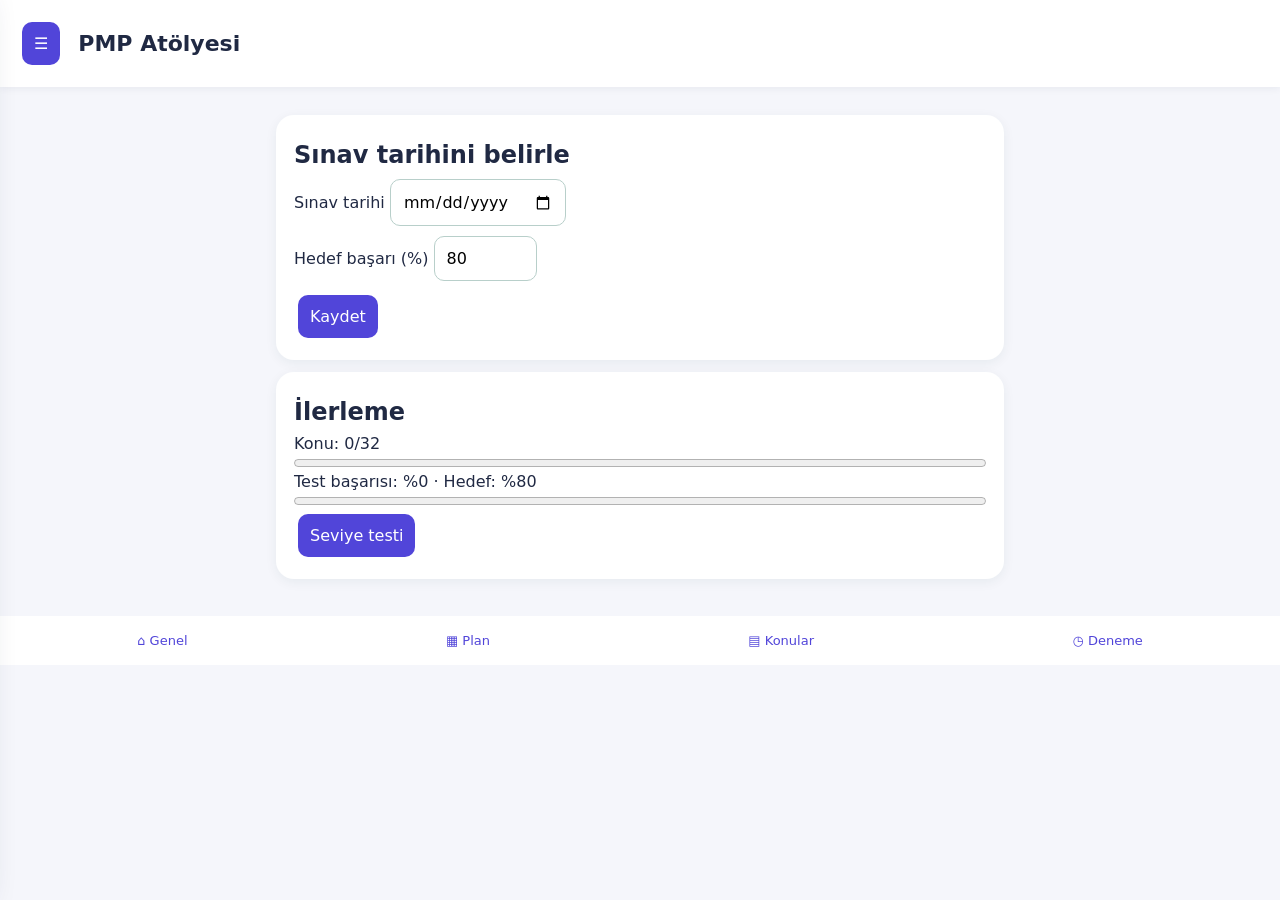
==== commit 40ca2f87: "V9 implement 180-question 240-minute PMP simulation with timed breaks, case section and ECO lessons" ====
--- a/pmp/index.html
+++ b/pmp/index.html
@@ -1,2 +1,23 @@
-<!doctype html><html lang="tr"><meta charset="utf-8"><meta name="viewport" content="width=device-width,initial-scale=1"><meta name="theme-color" content="#173b46"><meta name="apple-mobile-web-app-capable" content="yes"><link rel="manifest" href="manifest.json"><title>PMP Atölyesi</title><style>*{box-sizing:border-box}body{margin:0;background:#edf4f2;color:#173b46;font:16px system-ui}header{background:#173b46;color:white;padding:24px}main{max-width:760px;margin:auto;padding:16px}section,article{background:white;border-radius:18px;padding:18px;margin:12px 0;box-shadow:0 3px 12px #173b4610}button,input,select{font:inherit;padding:12px;border-radius:10px;border:1px solid #b8cfca}button{background:#176b60;color:white;border:0;cursor:pointer;margin:4px}nav{display:flex;flex-wrap:wrap}nav button{flex:1}h1,h2,h3{margin:8px 0}small{color:#52716d}progress{width:100%;accent-color:#176b60}label{display:block;margin:10px 0}.option{display:block;width:100%;text-align:left;background:#e8f3ef;color:#173b46}.wrong{color:#a32d25}.right{color:#176b60}body{background:#f5f6fb;color:#202943}header{background:#fff;color:#202943;display:flex;align-items:center;gap:14px;padding:18px;position:sticky;top:0;z-index:5;box-shadow:0 1px 8px #20294312}header small{display:none}header h1{font-size:22px}button{background:#5145d9}#nav{display:none}#drawer{position:fixed;inset:0 auto 0 0;width:min(82vw,330px);background:white;z-index:20;padding:22px 14px;overflow:auto;transform:translateX(-105%);transition:transform .2s;box-shadow:0 0 30px #20294330}#drawer.open{transform:translateX(0)}#shade{display:none;position:fixed;inset:0;background:#20294377;z-index:19}#shade.open{display:block}.menuitem{display:flex;align-items:center;gap:14px;width:100%;background:white;color:#66718c;text-align:left;margin:3px 0;padding:15px;font-weight:600}.menuitem:focus,.menuitem:hover{background:#eeecff;color:#5145d9}.menuitem span{font-size:23px;width:27px;text-align:center}.goalbox{background:#f3f0ff;padding:20px;border-radius:18px;color:#5145d9;margin-top:20px}#bottom{position:sticky;bottom:0;background:white;display:flex;justify-content:space-around;padding:8px;z-index:4}#bottom button{background:white;color:#5145d9;font-size:13px;margin:0;padding:9px}main{padding-bottom:25px}.option{background:#efeffa;color:#202943}progress{accent-color:#5145d9}</style><header><button aria-label="Menüyü aç" onclick="drawer(true)">☰</button><small style="color:#bce6d9">KİŞİSEL SINAV HAZIRLIĞI</small><h1>PMP Atölyesi · V8</h1>Türkçe çalışma rehberin</header><div id="shade" onclick="drawer(false)"></div><aside id="drawer"></aside><main><nav id="nav"></nav><div id="view"></div><small>Bağımsız eğitim uygulaması. Sorular özgündür; resmi PMI soruları değildir. Başarı yüzdesi resmi geçme puanı değildir.</small></main><div id="bottom"><button onclick="go(0)">⌂ Genel</button><button onclick="go(1)">▦ Plan</button><button onclick="go(2)">▤ Konular</button><button onclick="go(6)">◷ Deneme</button></div><script>
-const D=[["Risk ve sorun","Risk belirsiz bir olaydır; gerçekleştiğinde sorun kaydına alınır. Risk sahibi, yanıt ve tetikleyiciler belirlenir.","Bir risk gerçekleşti. İlk uygun işlem?","Sorunu kaydet ve yanıt planını değerlendir","Risk kaydını sil","Projeyi durdur","Sponsorun çözmesini bekle"],["Değişiklik yönetimi","Geleneksel projede temel çizgiyi etkileyen değişiklik için etki analizi ve yetkili onayı gerekir. Çevikte ürün iş listesi önceliklendirilir.","Müşteri kapsamı genişletmek istiyor. Geleneksel projede ne yaparsın?","Talebi kaydet ve etkisini analiz et","Hemen uygula","Talebi reddet","Ekibi değiştir"],["Çevik yaklaşım","Ürün sahibi değeri ve ürün iş listesini yönetir. Ekip işi organize eder. Scrum Master engellerin kaldırılmasını kolaylaştırır.","Sprint sırasında ekip bir engelle karşılaştı. Scrum Master ne yapmalı?","Engelin kaldırılmasını kolaylaştırmalı","Ekibe görev atamalı","Sprinti otomatik iptal etmeli","Ürün iş listesini tek başına değiştirmeli"],["Çatışma yönetimi","İş birliği ve problem çözme kalıcı çözümler üretir. Önce tarafları dinle ve kök nedeni anla.","İki ekip üyesi teknik çözümde anlaşamıyor. İlk adım?","Tarafları dinleyip ortak çözüm aramak","Birini ekipten çıkarmak","Sponsora şikayet etmek","Çatışmayı yok saymak"],["Paydaş yönetimi","Paydaşları belirle, güç ve ilgilerini analiz et, katılım stratejisini güncelle.","Yeni güçlü bir paydaş projeye katıldı. Ne yapmalısın?","Beklentilerini analiz edip katılım planını güncelle","Tüm raporları otomatik gönder","Kapsamı hemen değiştir","Proje kapanışını bekle"],["Kazanılmış değer","EV kazanılmış değer, PV planlanan değer, AC gerçekleşen maliyet. CPI=EV/AC, SPI=EV/PV. 1 altı olumsuzdur.","EV=80, AC=100, PV=90. CPI nedir?","0,8","1,25","0,9","1,125"],["Kalite","Kalite yönetimi süreçleri iyileştirir; kalite kontrol çıktıları inceler. Kök neden analizi tekrarları önler.","Aynı hata sürekli oluşuyor. Ne yapmalısın?","Kök neden analizi yap","Her hatayı gizle","Kontrolü kaldır","Teslimatı koşulsuz kabul et"],["Tedarik","Sabit fiyat sözleşmesinde maliyet aşımı riski genellikle satıcıda daha fazladır. Sözleşme değişiklikleri yetkili süreçle yürütülür.","Satıcı sözleşme dışı ek ücret istiyor. İlk adım?","Sözleşme şartlarını incele","Hemen ödeme yap","Sözleşmeyi feshet","Talebi yok say"],["İş değeri","Proje çıktısı ile iş sonucu farklıdır. Fayda gerçekleşmesi ve stratejik uyum izlenir.","Projenin beklenen faydası azaldı. Ne yapmalısın?","İş gerekçesini ve faydaları paydaşlarla değerlendir","Sırf plan var diye devam et","Tüm ekibi değiştir","Raporlamayı durdur"],["Zaman yönetimi","Kritik yol proje süresini belirleyen en uzun süreli bağımlılık yoludur. Crashing kaynak ekler, fast tracking işleri örtüştürür.","Bağımlı işleri kısmen paralel yürütmek hangi tekniktir?","Fast tracking","Crashing","Tesviye","Monte Carlo"],["Retrospektif","Sprint retrospektifi çalışma biçimini iyileştirir. Sprint review ürün çıktısını ve geri bildirimi ele alır.","Ekip çalışma sürecini iyileştirmek istiyor. Hangi etkinlik?","Retrospektif","Sprint review","Daily Scrum","Proje başlatma"],["Yönetişim ve etik","Mevzuat, güvenlik ve etik ihlalleri uygun kanallarla ele alınır. Bilgiler doğru raporlanır.","Yönetici olumsuz proje verisini gizlemeni istiyor. Ne yaparsın?","Doğru raporla ve uygun etik süreci izle","Veriyi değiştir","Raporu sil","Talebi kabul et"],["Yapay zekâ ve sürdürülebilirlik","AI çıktıları doğrulanmalı, gizlilik ve önyargı riskleri yönetilmelidir. Sürdürülebilirlik kararlarında uzun vadeli etkiler değerlendirilir.","AI aracı gizli müşteri verisi istiyor. Ne yaparsın?","Veri politikalarını ve güvenlik risklerini değerlendir","Veriyi doğrudan yükle","Çıktıyı doğrulamadan kullan","Gizlilik kurallarını kaldır"],["Hibrit yönetim","Öngörücü ve çevik uygulamalar proje ihtiyacına göre birleştirilir. Yönetişim ve ekip geri bildirimleri birlikte yönetilir.","Donanım kapsamı sabit, yazılım ihtiyaçları değişken. Uygun yaklaşım?","Hibrit","Her durumda şelale","Planlamasız çalışma","Her durumda Scrum"],["Risk yönetimi","Risk henüz gerçekleşmemiş, belirsiz bir olaydır; olumlu (fırsat) veya olumsuz (tehdit) olabilir. Risk yönetimi planı yöntemleri belirler; risk kaydı tekil riskleri, sahiplerini, tetikleyicilerini ve yanıtlarını içerir. Nitel analiz olasılık ve etkiye göre önceliklendirir; nicel analiz sayısal etkileri tahmin eder. Tehdit yanıtları kaçınma, azaltma, transfer, kabul ve eskalasyondur. Fırsat yanıtları yararlanma, geliştirme, paylaşma, kabul ve eskalasyondur. Artık risk yanıt sonrasında kalan, ikincil risk ise yanıtın doğurduğu yeni risktir. Belirlenmiş riskler için beklenmedik durum rezervi, bilinmeyen belirsizlikler için yönetim rezervi kullanılabilir.","Bir risk yanıtı yeni bir güvenlik açığı doğurdu. Bu nedir?","İkincil risk","Artık risk","Sorun rezervi","Fırsat"],["Risk yönetimi","Risk henüz gerçekleşmemiş, belirsiz bir olaydır; olumlu (fırsat) veya olumsuz (tehdit) olabilir. Risk yönetimi planı yöntemleri belirler; risk kaydı tekil riskleri, sahiplerini, tetikleyicilerini ve yanıtlarını içerir. Nitel analiz olasılık ve etkiye göre önceliklendirir; nicel analiz sayısal etkileri tahmin eder. Tehdit yanıtları kaçınma, azaltma, transfer, kabul ve eskalasyondur. Fırsat yanıtları yararlanma, geliştirme, paylaşma, kabul ve eskalasyondur. Artık risk yanıt sonrasında kalan, ikincil risk ise yanıtın doğurduğu yeni risktir. Belirlenmiş riskler için beklenmedik durum rezervi, bilinmeyen belirsizlikler için yönetim rezervi kullanılabilir.","Bir tehdidin mali etkisini sigorta şirketine aktarmak?","Transfer","Kaçınma","Azaltma","Kabul"],["Değişiklik ve kapsam","Proje başlatma belgesi projeyi yetkilendirir; kapsam temel çizgisi kapsam bildirimi, iş kırılım yapısı (WBS) ve WBS sözlüğünden oluşur. Gereksinim izlenebilirlik matrisi ihtiyaçları teslimat ve testlerle ilişkilendirir. Öngörücü projede değişiklik talebi kaydedilir, zaman/maliyet/kapsam/kalite/risk etkileri analiz edilir, yetkili merci karar verir; onay sonrası plan ve temel çizgiler güncellenir. Çevikte yeni ihtiyaç ürün iş listesine alınır ve ürün sahibi önceliklendirir. Kapsam doğrulama müşteri kabulü, kalite kontrol teknik uygunlukla ilgilidir.","Müşteri teknik olarak doğrulanmış teslimatı resmi olarak kabul ediyor. Hangi süreç?","Kapsam doğrulama","Kalite kontrol","Risk analizi","Kaynak dengeleme"],["Değişiklik ve kapsam","Proje başlatma belgesi projeyi yetkilendirir; kapsam temel çizgisi kapsam bildirimi, iş kırılım yapısı (WBS) ve WBS sözlüğünden oluşur. Gereksinim izlenebilirlik matrisi ihtiyaçları teslimat ve testlerle ilişkilendirir. Öngörücü projede değişiklik talebi kaydedilir, zaman/maliyet/kapsam/kalite/risk etkileri analiz edilir, yetkili merci karar verir; onay sonrası plan ve temel çizgiler güncellenir. Çevikte yeni ihtiyaç ürün iş listesine alınır ve ürün sahibi önceliklendirir. Kapsam doğrulama müşteri kabulü, kalite kontrol teknik uygunlukla ilgilidir.","Onaylı kapsam dışına ekip kendi isteğiyle özellik ekliyor. Bu nedir?","Altın kaplama","Kapsam doğrulama","Kritik yol","Fayda analizi"],["Çevik ve Scrum","Çevik yaklaşım belirsiz gereksinimlerde kısa geri bildirim döngüleriyle değer üretir. Scrum ürün sahibi (Product Owner) ürün değerini ve backlog yönetimini üstlenir; geliştiriciler sprint planını oluşturur ve işi kendileri yönetir; Scrum Master etkinliği destekler ve engellerin kaldırılmasını kolaylaştırır. Sprint Planning hedef ve plan, Daily Scrum geliştiricilerin ilerlemeyi uyarlaması, Review ürün ve paydaş geri bildirimi, Retrospective süreç iyileştirmesidir. Definition of Done ortak kalite ölçütüdür. Kanban akışı görselleştirir, devam eden işi (WIP) sınırlar. Hız (velocity) ekip içi tahmin aracıdır, ekipler arası performans sıralaması değildir.","Ürün iş listesinin sırasından kim hesap verebilir?","Ürün sahibi","Scrum Master","Sponsor","Tedarikçi"],["Çevik ve Scrum","Çevik yaklaşım belirsiz gereksinimlerde kısa geri bildirim döngüleriyle değer üretir. Scrum ürün sahibi (Product Owner) ürün değerini ve backlog yönetimini üstlenir; geliştiriciler sprint planını oluşturur ve işi kendileri yönetir; Scrum Master etkinliği destekler ve engellerin kaldırılmasını kolaylaştırır. Sprint Planning hedef ve plan, Daily Scrum geliştiricilerin ilerlemeyi uyarlaması, Review ürün ve paydaş geri bildirimi, Retrospective süreç iyileştirmesidir. Definition of Done ortak kalite ölçütüdür. Kanban akışı görselleştirir, devam eden işi (WIP) sınırlar. Hız (velocity) ekip içi tahmin aracıdır, ekipler arası performans sıralaması değildir.","Kanban ekibinde çok fazla yarım iş var. Ne yapılmalı?","WIP sınırlarıyla akışı iyileştir","Yeni işleri artır","Tüm işleri eşzamanlı başlat","Hızı bireysel puanla ölç"],["Liderlik ve çatışma","Hizmetkâr liderlik ekibi güçlendirir, engelleri kaldırır ve karar almayı destekler. Çatışma yöntemleri iş birliği/problem çözme, uzlaşma, yumuşatma, zorlama ve geri çekilmedir. İş birliği çoğu kalıcı çözüm için uygundur; acil güvenlik durumunda doğrudan müdahale gerekebilir. Duygusal zekâ öz farkındalık, öz yönetim, empati ve ilişki yönetimini içerir. Ekip sözleşmesi çalışma normlarını belirler. Tuckman modeli oluşum, çatışma, normlaşma, performans ve dağılmadır.","Ekip üyesinin yeni teknoloji bilgisi eksik. İlk uygun yaklaşım?","Eğitim ve koçluk ihtiyacını değerlendir","Üyeyi hemen değiştir","Sorunu gizle","Görevleri iptal et"],["Paydaş ve iletişim","Paydaş kaydı kimleri, rollerini ve beklentilerini tanımlar. Güç/ilgi matrisi yüksek güç-yüksek ilgi grubunu yakından yönetmeyi; yüksek güç-düşük ilgi grubunu memnun tutmayı önerir. Katılım değerlendirme matrisi mevcut ve istenen katılımı karşılaştırır. İletişim planı kime, ne zaman, hangi kanaldan, hangi bilgilerin iletileceğini tanımlar. Etkileşimli iletişim toplantı, push e-posta, pull bilgi deposudur. İletişim kanalı sayısı n(n-1)/2.","8 kişilik ekipte potansiyel iletişim kanalı sayısı?","28","16","56","8"],["Maliyet ve EVM","PV planlanan işin bütçelenmiş değeri; EV tamamlanan işin bütçelenmiş değeri; AC gerçekleşen maliyettir. CV=EV−AC, SV=EV−PV; negatif değer olumsuzdur. CPI=EV/AC, SPI=EV/PV; 1 altı olumsuzdur. BAC toplam bütçe, EAC tamamlanma tahmini, ETC kalan maliyet, VAC=BAC−EAC. Mevcut maliyet performansı sürecekse EAC=BAC/CPI; geçmiş sapma tek seferlikse EAC=AC+(BAC−EV).","EV=120, PV=150, AC=100. SPI nedir?","0,8","1,2","1,5","0,67"],["Maliyet ve EVM","PV planlanan işin bütçelenmiş değeri; EV tamamlanan işin bütçelenmiş değeri; AC gerçekleşen maliyettir. CV=EV−AC, SV=EV−PV; negatif değer olumsuzdur. CPI=EV/AC, SPI=EV/PV; 1 altı olumsuzdur. BAC toplam bütçe, EAC tamamlanma tahmini, ETC kalan maliyet, VAC=BAC−EAC. Mevcut maliyet performansı sürecekse EAC=BAC/CPI; geçmiş sapma tek seferlikse EAC=AC+(BAC−EV).","BAC=500, CPI=0,8 ve performans sürecek. EAC?","625","400","500","125"],["Kalite yönetimi","Kalite planlama standartları ve ölçütleri belirler. Kalite yönetimi süreçlerin uygunluğunu ve iyileştirilmesini, kalite kontrol teslimatların ölçüm ve testini ele alır. Pareto öncelikli hata kategorilerini, Ishikawa olası nedenleri, kontrol grafiği süreç kararlılığını gösterir. Kontrol limitleri süreç davranışını, spesifikasyon limitleri müşteri gereksinimlerini temsil eder. Önleme maliyeti ve değerlendirme maliyeti uygunluk maliyetidir; iç/dış hata maliyetleri uygunsuzluk maliyetidir.","En fazla hata oluşturan kategorileri önceliklendirmek için?","Pareto grafiği","Gantt grafiği","Paydaş matrisi","WBS"],["Tedarik ve sözleşmeler","Yap veya satın al analizi iç kaynak ve dış kaynak seçeneklerini karşılaştırır. Sabit fiyat sözleşmesinde kapsam net olmalıdır; maliyet artışı riski genellikle satıcıdadır. Maliyet geri ödemeli sözleşmede alıcının maliyet riski daha yüksektir. Zaman ve malzeme sözleşmesinde birim fiyatlar belirlenir fakat toplam iş belirsiz olabilir. Tedarik kontrolü performans, değişiklik, hak talepleri ve sözleşme şartlarını izler.","Kapsam net ve fiyat sabit. Maliyet aşımı riski genellikle kimde?","Satıcı","Alıcı","Scrum Master","Müşteri temsilcisi"],["İş değeri ve faydalar","İş gerekçesi yatırımın nedenini ve ekonomik/stratejik değerini açıklar. Fayda yönetimi planı beklenen faydaları, ölçütleri, zamanlamayı ve sahipleri tanımlar. Çıktı üretilen ürün, sonuç kullanımın yarattığı değişim, fayda ölçülebilir değerdir. MVP varsayımları en az uygulanabilir ürünle test eder. Değer teslimatı sadece proje sonunda değil, yaşam döngüsü boyunca izlenebilir.","Ürün teslim edildi ama beklenen tasarruf sağlanmadı. Ne incelenmeli?","Fayda gerçekleşmesi","Sadece teslim tarihi","Sadece ekip büyüklüğü","Sadece sözleşme numarası"],["Takvim ve kaynak","Kritik yol en uzun süreli bağımlılık yoludur ve en erken proje bitişini belirler. Toplam bolluk bir faaliyetin proje bitişini geciktirmeden kayabileceği süredir. FS bitiş-başlangıç, SS başlangıç-başlangıç, FF bitiş-bitiş, SF başlangıç-bitiştir. Crashing ek kaynakla süreyi kısaltır ve maliyeti artırabilir; fast tracking işleri örtüştürür ve yeniden iş riskini artırır. Kaynak dengeleme kritik yolu değiştirebilir. PERT=(iyimser+4×en olası+kötümser)/6.","İyimser 4, en olası 7, kötümser 16. PERT tahmini?","8","9","7","12"],["Takvim ve kaynak","Kritik yol en uzun süreli bağımlılık yoludur ve en erken proje bitişini belirler. Toplam bolluk bir faaliyetin proje bitişini geciktirmeden kayabileceği süredir. FS bitiş-başlangıç, SS başlangıç-başlangıç, FF bitiş-bitiş, SF başlangıç-bitiştir. Crashing ek kaynakla süreyi kısaltır ve maliyeti artırabilir; fast tracking işleri örtüştürür ve yeniden iş riskini artırır. Kaynak dengeleme kritik yolu değiştirebilir. PERT=(iyimser+4×en olası+kötümser)/6.","Kritik faaliyete ek kaynak eklenerek süre azaltılıyor. Nedir?","Crashing","Fast tracking","Risk transferi","Kapsam doğrulama"],["Öğrenme ve retrospektif","Öğrenilen dersler proje boyunca kaydedilir; yalnızca kapanışta hazırlanmaz. Retrospektif ekip çalışma biçimini inceler, uygulanabilir iyileştirme aksiyonları üretir. Review ürün artımını paydaşlarla inceler. Bilgi yönetiminde açık bilgi dokümante edilebilir; örtük bilgi deneyim ve etkileşimle aktarılır. Kapanışta kabul, devir, arşiv, sözleşme kapanışı ve kaynakların serbest bırakılması ele alınır.","Paydaşlar ürün artımını inceliyor. Hangi etkinlik?","Sprint review","Retrospektif","Daily Scrum","Sprint planning"],["Yönetişim, etik ve uyum","Yönetişim karar yetkilerini, hesap verebilirliği ve kontrol mekanizmalarını tanımlar. Uyum gereksinimleri belirlenmeli, izlenmeli ve kanıtlanmalıdır. PMI etik ilkeleri sorumluluk, saygı, adalet ve dürüstlüktür. Çıkar çatışmaları açıklanır; yanlış raporlama kabul edilmez. Güvenlik veya mevzuat ihlali varsa zarar önlenir ve yetkili kanallara uygun bildirim yapılır.","Tedarikçi seçiminde kişisel çıkar ilişkisi fark edildi. Ne yapılmalı?","Çıkar çatışmasını açıklayıp uygun süreci izle","Gizle","Teklifi otomatik onayla","Belgeleri sil"],["AI ve sürdürülebilirlik","Yapay zekâ tahmin, özetleme ve risk tespitini destekleyebilir; karar sorumluluğu insanda kalır. Veri gizliliği, güvenlik, doğruluk, önyargı ve izlenebilirlik değerlendirilmelidir. Sürdürülebilirlik çevresel, sosyal ve ekonomik etkileri yaşam döngüsü boyunca ele alır. Alternatifler yalnızca kısa vadeli maliyetle değil uzun vadeli değer ve riskle değerlendirilir.","AI tahmini proje kararını etkileyecek. Önce ne yapılmalı?","Veri ve tahmini doğrula","Otomatik uygula","Uzmanları dışla","Kaynakları sil"],["Hibrit ve yaklaşım seçimi","Öngörücü yaklaşım kapsam ve gereksinimler istikrarlı olduğunda ayrıntılı ön planlama sağlar. Çevik yaklaşım değişken ihtiyaçlarda kısa geri bildirim ve artımlı değer sağlar. Yinelemeli yaklaşım çözümü tekrarlarla geliştirir; artımlı yaklaşım parçalar halinde teslim eder. Hibrit yaklaşım farklı bileşenlerde uygun yöntemleri birleştirir. Tailoring proje bağlamına göre süreç ve uygulamaları uyarlamaktır.","Süreçleri projenin karmaşıklığına göre uyarlamak?","Tailoring","Crashing","Transfer","Gold plating"]];const L=[["Risk yönetimi","Risk henüz gerçekleşmemiş, belirsiz bir olaydır; olumlu (fırsat) veya olumsuz (tehdit) olabilir. Risk yönetimi planı yöntemleri belirler; risk kaydı tekil riskleri, sahiplerini, tetikleyicilerini ve yanıtlarını içerir. Nitel analiz olasılık ve etkiye göre önceliklendirir; nicel analiz sayısal etkileri tahmin eder. Tehdit yanıtları kaçınma, azaltma, transfer, kabul ve eskalasyondur. Fırsat yanıtları yararlanma, geliştirme, paylaşma, kabul ve eskalasyondur. Artık risk yanıt sonrasında kalan, ikincil risk ise yanıtın doğurduğu yeni risktir. Belirlenmiş riskler için beklenmedik durum rezervi, bilinmeyen belirsizlikler için yönetim rezervi kullanılabilir.","Bir entegrasyonun gecikme ihtimali risk kaydındadır. Gecikme gerçekleşince sorun kaydına alınır, önceden planlanan yanıt değerlendirilir, sorumlu ile aksiyon yürütülür ve etkiler izlenir.","Henüz olabilir → risk kaydı; gerçekleşti → sorun kaydı; olasılık/etki → nitel analiz; parasal dağılım → nicel analiz; sigorta → transfer; nedeni ortadan kaldırma → kaçınma.","Her riski sponsora taşımak, gerçekleşen riski yalnızca risk olarak izlemek, etkiyi değerlendirmeden temel çizgiyi değiştirmek."],["Değişiklik ve kapsam","Proje başlatma belgesi projeyi yetkilendirir; kapsam temel çizgisi kapsam bildirimi, iş kırılım yapısı (WBS) ve WBS sözlüğünden oluşur. Gereksinim izlenebilirlik matrisi ihtiyaçları teslimat ve testlerle ilişkilendirir. Öngörücü projede değişiklik talebi kaydedilir, zaman/maliyet/kapsam/kalite/risk etkileri analiz edilir, yetkili merci karar verir; onay sonrası plan ve temel çizgiler güncellenir. Çevikte yeni ihtiyaç ürün iş listesine alınır ve ürün sahibi önceliklendirir. Kapsam doğrulama müşteri kabulü, kalite kontrol teknik uygunlukla ilgilidir.","Müşteri onaylı ekrana yeni filtre ister. Önce ihtiyacı netleştir, etkiyi değerlendir, değişiklik sürecini uygula. Onaysız geliştirme kapsam kaymasına yol açabilir.","Onaylı temel çizgi → değişiklik kontrolü; müşteri kabulü → kapsam doğrulama; teknik test → kalite kontrol; izlenebilirlik → RTM.","Müşteri istedi diye hemen geliştirmek, tüm çevik değişiklikleri CCB'ye göndermek, altın kaplama yapmak."],["Çevik ve Scrum","Çevik yaklaşım belirsiz gereksinimlerde kısa geri bildirim döngüleriyle değer üretir. Scrum ürün sahibi (Product Owner) ürün değerini ve backlog yönetimini üstlenir; geliştiriciler sprint planını oluşturur ve işi kendileri yönetir; Scrum Master etkinliği destekler ve engellerin kaldırılmasını kolaylaştırır. Sprint Planning hedef ve plan, Daily Scrum geliştiricilerin ilerlemeyi uyarlaması, Review ürün ve paydaş geri bildirimi, Retrospective süreç iyileştirmesidir. Definition of Done ortak kalite ölçütüdür. Kanban akışı görselleştirir, devam eden işi (WIP) sınırlar. Hız (velocity) ekip içi tahmin aracıdır, ekipler arası performans sıralaması değildir.","Bir sprintte yeni istek gelirse ürün sahibi ile değerlendirilir; sprint hedefi korunur, kapsam geliştiricilerle müzakere edilebilir. Hedef geçersizleşirse sprinti iptal etme yetkisi ürün sahibindedir.","Ürün önceliği → PO; engel → Scrum Master; nasıl yapılacak → ekip; süreç iyileştirme → retrospektif; ürün geri bildirimi → review.","Daily Scrum'ı yöneticiye rapor toplantısı yapmak, ekibe görev dayatmak, hız metriklerini rekabet için kullanmak."],["Liderlik ve çatışma","Hizmetkâr liderlik ekibi güçlendirir, engelleri kaldırır ve karar almayı destekler. Çatışma yöntemleri iş birliği/problem çözme, uzlaşma, yumuşatma, zorlama ve geri çekilmedir. İş birliği çoğu kalıcı çözüm için uygundur; acil güvenlik durumunda doğrudan müdahale gerekebilir. Duygusal zekâ öz farkındalık, öz yönetim, empati ve ilişki yönetimini içerir. Ekip sözleşmesi çalışma normlarını belirler. Tuckman modeli oluşum, çatışma, normlaşma, performans ve dağılmadır.","İki uzman anlaşamıyor. Özel görüşme ve ortak oturumla nedenleri öğren, karar kriterlerini belirle, ekibin çözüm üretmesini destekle.","Çatışma → dinle ve kolaylaştır; beceri eksikliği → koçluk/eğitim; ekip normu → ekip sözleşmesi; yetki dışı engel → uygun eskalasyon.","İlk seçenek olarak işten çıkarma, sponsor eskalasyonu veya tek taraflı karar."],["Paydaş ve iletişim","Paydaş kaydı kimleri, rollerini ve beklentilerini tanımlar. Güç/ilgi matrisi yüksek güç-yüksek ilgi grubunu yakından yönetmeyi; yüksek güç-düşük ilgi grubunu memnun tutmayı önerir. Katılım değerlendirme matrisi mevcut ve istenen katılımı karşılaştırır. İletişim planı kime, ne zaman, hangi kanaldan, hangi bilgilerin iletileceğini tanımlar. Etkileşimli iletişim toplantı, push e-posta, pull bilgi deposudur. İletişim kanalı sayısı n(n-1)/2.","Yeni bir düzenleyici paydaş katıldığında beklentileri ve yetkisi analiz edilir; paydaş kaydı ve iletişim/katılım planları uyarlanır.","Direnç → nedenini öğren; yanlış anlaşılma → etkileşimli görüşme; çok sayıda kişi → iletişim kanalları formülü.","Herkese aynı raporu göndermek, paydaşları yalnızca başlangıçta değerlendirmek."],["Maliyet ve EVM","PV planlanan işin bütçelenmiş değeri; EV tamamlanan işin bütçelenmiş değeri; AC gerçekleşen maliyettir. CV=EV−AC, SV=EV−PV; negatif değer olumsuzdur. CPI=EV/AC, SPI=EV/PV; 1 altı olumsuzdur. BAC toplam bütçe, EAC tamamlanma tahmini, ETC kalan maliyet, VAC=BAC−EAC. Mevcut maliyet performansı sürecekse EAC=BAC/CPI; geçmiş sapma tek seferlikse EAC=AC+(BAC−EV).","BAC=1000, EV=400, AC=500, PV=450. CPI=0,8; SPI≈0,89; CV=−100; SV=−50. Mevcut maliyet performansı sürerse EAC=1250.","CPI düşük → bütçe aşımı; SPI düşük → takvim gerisi; EAC → toplam tahmin; ETC → kalan maliyet.","EV ile AC'yi ters bölmek, SV'yi doğrudan gün sayısı sanmak, her durumda aynı EAC formülünü kullanmak."],["Kalite yönetimi","Kalite planlama standartları ve ölçütleri belirler. Kalite yönetimi süreçlerin uygunluğunu ve iyileştirilmesini, kalite kontrol teslimatların ölçüm ve testini ele alır. Pareto öncelikli hata kategorilerini, Ishikawa olası nedenleri, kontrol grafiği süreç kararlılığını gösterir. Kontrol limitleri süreç davranışını, spesifikasyon limitleri müşteri gereksinimlerini temsil eder. Önleme maliyeti ve değerlendirme maliyeti uygunluk maliyetidir; iç/dış hata maliyetleri uygunsuzluk maliyetidir.","Aynı hata tekrar ediyorsa yalnızca düzeltme değil, 5 Neden veya balık kılçığıyla kök neden analizi yap ve süreci iyileştir.","Kök neden → Ishikawa/5 Neden; en sık hata → Pareto; süreç kararlılığı → kontrol grafiği; kabul → kapsam doğrulama.","Kaliteyi yalnızca final testine bırakmak, müşteri kabulü ile teknik doğrulamayı karıştırmak."],["Tedarik ve sözleşmeler","Yap veya satın al analizi iç kaynak ve dış kaynak seçeneklerini karşılaştırır. Sabit fiyat sözleşmesinde kapsam net olmalıdır; maliyet artışı riski genellikle satıcıdadır. Maliyet geri ödemeli sözleşmede alıcının maliyet riski daha yüksektir. Zaman ve malzeme sözleşmesinde birim fiyatlar belirlenir fakat toplam iş belirsiz olabilir. Tedarik kontrolü performans, değişiklik, hak talepleri ve sözleşme şartlarını izler.","Satıcı ek ücret istediğinde önce sözleşme ve değişiklik hükümlerini incele, gerekirse yetkili satın alma/hukuk ekibiyle değerlendir.","Net kapsam → sabit fiyat; belirsiz araştırma → maliyet geri ödemeli değerlendir; birim ücret → zaman ve malzeme.","Sözleşme dışı talebi sözlü onaylamak, proje yöneticisinin her sözleşme kararına yetkili olduğunu varsaymak."],["İş değeri ve faydalar","İş gerekçesi yatırımın nedenini ve ekonomik/stratejik değerini açıklar. Fayda yönetimi planı beklenen faydaları, ölçütleri, zamanlamayı ve sahipleri tanımlar. Çıktı üretilen ürün, sonuç kullanımın yarattığı değişim, fayda ölçülebilir değerdir. MVP varsayımları en az uygulanabilir ürünle test eder. Değer teslimatı sadece proje sonunda değil, yaşam döngüsü boyunca izlenebilir.","Yeni uygulama teslim edildi ancak kullanım düşük. Teslimatın tamamlanması tek başına faydanın gerçekleştiği anlamına gelmez; benimsenme ve iş sonuçları ölçülmelidir.","Stratejik uyum bozuldu → iş gerekçesini değerlendir; erken öğrenme → MVP; fayda sahibi → operasyon/iş birimi.","Bütçede biten her projeyi otomatik başarılı saymak."],["Takvim ve kaynak","Kritik yol en uzun süreli bağımlılık yoludur ve en erken proje bitişini belirler. Toplam bolluk bir faaliyetin proje bitişini geciktirmeden kayabileceği süredir. FS bitiş-başlangıç, SS başlangıç-başlangıç, FF bitiş-bitiş, SF başlangıç-bitiştir. Crashing ek kaynakla süreyi kısaltır ve maliyeti artırabilir; fast tracking işleri örtüştürür ve yeniden iş riskini artırır. Kaynak dengeleme kritik yolu değiştirebilir. PERT=(iyimser+4×en olası+kötümser)/6.","İki yol A-B=8 gün, C-D=11 gün ise kritik yol C-D'dir. Kritik olmayan işi kısaltmak proje bitişini değiştirmeyebilir.","Ek kaynak → crashing; paralelleştirme → fast tracking; üç nokta ağırlıklı tahmin → PERT.","En çok faaliyet içeren yolu kritik sanmak; kaynak dengelemenin süreyi asla değiştirmediğini düşünmek."],["Öğrenme ve retrospektif","Öğrenilen dersler proje boyunca kaydedilir; yalnızca kapanışta hazırlanmaz. Retrospektif ekip çalışma biçimini inceler, uygulanabilir iyileştirme aksiyonları üretir. Review ürün artımını paydaşlarla inceler. Bilgi yönetiminde açık bilgi dokümante edilebilir; örtük bilgi deneyim ve etkileşimle aktarılır. Kapanışta kabul, devir, arşiv, sözleşme kapanışı ve kaynakların serbest bırakılması ele alınır.","Her sprintte test darboğazı yaşanıyor. Retrospektifte nedenleri tartış, küçük bir iyileştirme deneyi seç, sonraki sprintte etkisini ölç.","Süreç → retro; ürün → review; deneyim aktarımı → mentorluk; kapanış → resmi devir ve arşiv.","Retrospektifi suçlama toplantısına dönüştürmek veya dersleri sadece sona bırakmak."],["Yönetişim, etik ve uyum","Yönetişim karar yetkilerini, hesap verebilirliği ve kontrol mekanizmalarını tanımlar. Uyum gereksinimleri belirlenmeli, izlenmeli ve kanıtlanmalıdır. PMI etik ilkeleri sorumluluk, saygı, adalet ve dürüstlüktür. Çıkar çatışmaları açıklanır; yanlış raporlama kabul edilmez. Güvenlik veya mevzuat ihlali varsa zarar önlenir ve yetkili kanallara uygun bildirim yapılır.","Yönetici gecikmeyi gizlemeni isterse gerçek veriyi raporla, uygun etik ve yönetişim sürecini izle.","Yetki dışı karar → eskalasyon; mevzuat ihlali → uygun bildirim ve düzeltme; çıkar çatışması → açıklama.","Her durumda önce uzun analiz yapmak; acil güvenlik tehdidinde gecikmek; etik ihlali örtbas etmek."],["AI ve sürdürülebilirlik","Yapay zekâ tahmin, özetleme ve risk tespitini destekleyebilir; karar sorumluluğu insanda kalır. Veri gizliliği, güvenlik, doğruluk, önyargı ve izlenebilirlik değerlendirilmelidir. Sürdürülebilirlik çevresel, sosyal ve ekonomik etkileri yaşam döngüsü boyunca ele alır. Alternatifler yalnızca kısa vadeli maliyetle değil uzun vadeli değer ve riskle değerlendirilir.","AI risk raporu oluşturduğunda kaynak verileri doğrula, hassas verinin işlenmesine izin olup olmadığını kontrol et, uzman değerlendirmesiyle sonuçları kullan.","AI önerisi → insan doğrulaması; hassas veri → politika ve yetki; sürdürülebilirlik → yaşam döngüsü etkisi.","AI çıktısını otomatik gerçek kabul etmek veya sürdürülebilirliği yalnızca çevre maliyetine indirgemek."],["Hibrit ve yaklaşım seçimi","Öngörücü yaklaşım kapsam ve gereksinimler istikrarlı olduğunda ayrıntılı ön planlama sağlar. Çevik yaklaşım değişken ihtiyaçlarda kısa geri bildirim ve artımlı değer sağlar. Yinelemeli yaklaşım çözümü tekrarlarla geliştirir; artımlı yaklaşım parçalar halinde teslim eder. Hibrit yaklaşım farklı bileşenlerde uygun yöntemleri birleştirir. Tailoring proje bağlamına göre süreç ve uygulamaları uyarlamaktır.","Donanım tedariki sabit şartlara bağlı, yazılım ihtiyaçları değişken ise donanım için öngörücü, yazılım için çevik uygulamalar seçilebilir; ortak bağımlılıklar ve yönetişim planlanır.","Belirsizlik yüksek → çevik değerlendir; sabit düzenleyici teslimatlar → öngörücü değerlendir; karma koşullar → hibrit; bağlama uyarlama → tailoring.","Her projeye aynı yöntemi zorlamak veya çevikte planlama olmadığını sanmak."],["Proje başlatma ve entegrasyon","Proje başlatma belgesi (charter) sponsor tarafından yetkilendirilir ve proje yöneticisine kaynak kullanma yetkisi verir. İş gerekçesi yatırımın nedenini açıklar; proje yönetim planı ise işin nasıl yürütüleceğini tanımlar. Temel çizgiler onaylanmış kapsam, takvim ve maliyet referanslarıdır. Proje yöneticisi bağımlılıkları ve değişikliklerin bütünsel etkisini yönetir. İş performans verisi ham ölçüm, bilgi analiz edilmiş veri, rapor karar vericilere sunulan bilgidir.","Sponsor proje başlamadan ayrıntılı iş planı istiyor. Önce yetkilendirme ve üst düzey hedefler netleştirilir, ardından ekip ile plan geliştirilir.","Yetkilendirme → charter; yatırım gerekçesi → business case; yürütme yöntemi → yönetim planı; ham ölçüm → veri.","Charter ile ayrıntılı planı karıştırma; proje yöneticisinin kendi projesini yetkilendirdiğini varsayma."],["Gereksinim ve WBS","Gereksinimler görüşme, atölye, gözlem, prototip ve anketlerle toplanabilir. Gereksinim izlenebilirlik matrisi iş ihtiyacını teslimat ve kabul testine bağlar. WBS teslimat odaklı hiyerarşik ayrıştırmadır; iş paketi en alt yönetilebilir seviyedir. WBS sözlüğü iş paketlerinin açıklama, kabul ölçütü ve sorumluluklarını içerir. Kapsam temel çizgisi kapsam bildirimi, WBS ve sözlükten oluşur. Ürün kapsamı ürün özellikleri, proje kapsamı bu ürünü üretmek için yapılan iştir.","Müşteri bir gereksinimin neden geliştirildiğini sorguluyor. İzlenebilirlik matrisinden iş hedefi ve kabul kriteri bulunur.","Teslimat ayrıştırma → WBS; gereksinim-test bağı → RTM; iş paketi ayrıntısı → sözlük.","WBS'yi kronolojik görev takvimi sanma; onaysız özellik ekleme."],["Kaynak yönetimi ve RACI","Kaynak yönetim planı fiziksel ve insan kaynaklarının nasıl edinileceğini ve yönetileceğini belirler. RACI: Responsible işi yapan, Accountable sonuçtan hesap veren, Consulted görüşü alınan, Informed bilgilendirilen. Her iş için tek hesap veren belirlemek belirsizliği azaltır. Kaynak histogramı zaman içindeki kaynak ihtiyacını gösterir. Kaynak dengeleme kaynak kısıtına göre takvimi değiştirebilir; kaynak düzeltme mevcut bolluk içinde kalır. Ekip geliştirme eğitim, güven ve iş birliğini destekler.","Bir iş iki yönetici tarafından onaylanıyor ve gecikiyor. RACI ile tek hesap veren ve karar sınırları belirlenir.","Rol belirsizliği → RACI; kaynak çakışması → dengeleme; beceri açığı → eğitim.","Responsible ve Accountable aynı kavram değildir."],["Çevik tahmin ve ürün planlama","User story kullanıcı, ihtiyaç ve değeri ifade eder; kabul kriterleri belirli hikâyenin koşullarıdır, Definition of Done tüm artımlar için kalite standardıdır. Story point göreli karmaşıklık ve belirsizlik ölçüsüdür. Planning poker ekip tahminini kolaylaştırır. Velocity geçmişte tamamlanan iş miktarıdır. Burndown kalan işi, burnup tamamlanan işi ve toplam kapsamı gösterir. MVP öğrenme amacıyla minimum uygulanabilir üründür. MoSCoW Must, Should, Could, Won't önceliklerini kullanır.","Ekip sprint başına 20 puan tamamlıyor, backlog 100 puan. Kaba tahmin 5 sprinttir; değişkenlik ve yeni kapsam nedeniyle kesin taahhüt değildir.","Kalan iş → burndown; kapsam artışı → burnup; göreli tahmin → story point; öncelik → ürün sahibi.","Story point'i doğrudan saate çevirme; velocity ile kişileri sıralama."],["Risk hesapları ve karar ağacı","Beklenen parasal değer (EMV) olasılık × parasal etkidir. Tehdit negatif, fırsat pozitif değer alabilir. Karar ağacı alternatiflerin olasılıklı sonuçlarını karşılaştırır. Monte Carlo simülasyonu çok sayıda olası sonuç üzerinden maliyet veya süre dağılımı üretir. Duyarlılık analizi sonucu en çok etkileyen değişkenleri belirler; tornado grafiği kullanılabilir. Risk iştahı kabul edilmeye istekli risk düzeyi, eşik ise aksiyon gerektiren sınırdır.","%30 olasılıkla 100.000 TL kayıp ve %20 olasılıkla 50.000 TL kazanç varsa toplam EMV −30.000+10.000=−20.000 TL. Bu kesin zarar değildir.","Olasılık × etki → EMV; dağılım → Monte Carlo; en etkili değişken → duyarlılık.","EMV'yi gerçekleşecek kesin tutar sanma."],["Maliyet tahmini ve rezervler","Analog tahmin benzer geçmiş projeye, parametrik tahmin birim oranlara, aşağıdan yukarı tahmin ayrıntılı iş paketlerine dayanır. Maliyet temel çizgisi beklenmedik durum rezervini içerir, yönetim rezervini içermez. Proje bütçesi temel çizgi ve yönetim rezervinden oluşur. TCPI kalan işin hedef bütçeye göre gerektirdiği maliyet performansıdır: (BAC−EV)/(BAC−AC). EAC−AC kalan tahmini maliyettir.","BAC 1000, EV 400, AC 500 ise TCPI=600/500=1,2. Kalan işte daha iyi maliyet verimliliği gerekir.","Benzer proje → analog; birim fiyat → parametrik; ayrıntılı paket → bottom-up; bilinmeyen belirsizlik → yönetim rezervi.","Rezervleri birbirine karıştırma; TCPI yüksekliğini mevcut iyi performans sanma."],["İletişim, değişim ve direnç","İletişim yönetimi bilgi ihtiyacına göre kanal ve sıklığı belirler. Aktif dinleme, geri bildirim ve ortak anlayış önemlidir. Organizasyonel değişim teknik teslimatın ötesinde benimsenme gerektirir; etkilenen gruplar, değişim temsilcileri, eğitim, destek ve kullanım ölçütleri planlanır. Direnç bilgi eksikliği, iş yükü veya güven kaygısından kaynaklanabilir. Önce nedeni belirlemek, ardından uygun müdahale seçmek gerekir.","Yeni uygulama çalışanlar tarafından kullanılmıyor. Kullanıcı görüşmeleriyle engelleri belirle, eğitim ve süreç düzenlemesi yap, benimsenmeyi ölç.","Benimsenme → değişim yönetimi; yanlış anlaşılma → etkileşimli iletişim; direnç → neden analizi.","Sadece e-posta göndermeyi değişim yönetimi sanma."],["Kalite araçları ve kabul","Histogram dağılımı, saçılım grafiği iki değişken arasındaki ilişkiyi, akış şeması süreç adımlarını, kontrol listesi gerekli kontrolleri gösterir. Kontrol grafiği zaman içinde süreç davranışını izler. Denetim süreç uygunluğunu değerlendirir. Kalite kontrol doğrulanmış teslimat üretir; kapsam doğrulama kabul edilmiş teslimat üretir. Önleme hatanın oluşmasını engeller, değerlendirme hatayı tespit eder.","Üretim hatası müşteriye ulaşmadan bulunursa iç hata maliyeti; müşteriye ulaştıktan sonra garanti onarımı dış hata maliyetidir.","Dağılım → histogram; ilişki → scatter; süreç adımı → flowchart; resmi kabul → validate scope.","Korelasyonu nedensellik sanma; denetim ile müşteri kabulünü karıştırma."],["Sözleşme türleri ve kapanış","FFP sabit toplam fiyat, FPIF teşvikli sabit fiyat, FPEPA ekonomik fiyat ayarlamalı sabit fiyattır. CPFF maliyet artı sabit ücret, CPIF teşvikli ücret, CPAF ödül ücretidir. T&M zaman ve malzeme bazlıdır; üst limit ve kontrol mekanizması yararlı olabilir. Teklif değerlendirmesinde fiyat yanında teknik uygunluk, risk ve kapasite incelenir. Sözleşme kapanışında teslimat kabulü, hak talepleri, ödemeler ve kayıtlar kontrol edilir.","Uzun süreli sözleşmede enflasyon belirsizliği yüksekse ekonomik fiyat ayarlama maddesi değerlendirilebilir.","Ekonomik fiyat ayarı → FPEPA; maliyet artı sabit ücret → CPFF; saatlik ücret → T&M.","Sözleşme türünü yalnızca en düşük fiyata göre seçme."],["İş ortamı ve yönetişim ayrıntıları","İş ortamı iç ve dış koşulları kapsar: mevzuat, pazar, teknoloji, kurum kültürü, strateji. EEF kurumsal çevresel faktörler, OPA organizasyonel süreç varlıklarıdır. Şablonlar ve geçmiş dersler OPA; mevzuat, kültür ve pazar EEF örneğidir. Fayda ölçütleri teslimat sonrası da izlenebilir. Yönetişim karar yetkilerini, eskalasyon yollarını ve kontrol noktalarını belirler. Uyum gereksinimleri değiştiğinde etki değerlendirilir ve gerekli aksiyon yetkili süreçle alınır.","Yeni veri koruma düzenlemesi yayınlandı. Uyum uzmanıyla kapsam ve risk etkisini belirle, değişiklikleri yönet ve kanıtları sakla.","Şablon → OPA; mevzuat → EEF; yatırım değeri → business case; karar yetkisi → governance.","Yasal zorunluluğu isteğe bağlı kapsam değişikliği sanma."],["PMP soru çözme stratejisi","Önce soru kökünü oku: ilk, sonraki, en iyi, önlemek için veya ne yapmalı ifadeleri farklı karar aşamalarını sorar. Yaklaşımı belirle: öngörücü, çevik veya hibrit. Olayın gerçekleşip gerçekleşmediğini, yetkiyi ve aciliyeti ayırt et. Normal durumda bilgi topla, kök nedeni ve etkiyi değerlendir, ekiple çözüm üret, yetkili süreçleri izle. Acil güvenlik ve etik durumlarda koruyucu müdahale geciktirilmez. Eskalasyon yetki dışı veya çözülemeyen konularda uygundur.","Müşteri değişiklik istiyor: öngörücü projede etki analizi ve onay; çevikte ürün sahibiyle önceliklendirme. Aynı kelime farklı bağlamda farklı cevap verir.","İlk → mevcut durumu değerlendir; önlemek → proaktif plan; gerçekleşti → sorun yönetimi; yetki dışı → eskalasyon.","Her soruda otomatik olarak önce analiz veya asla eskalasyon kuralı uygulama."]];let S=JSON.parse(localStorage.getItem('pmp-v1')||'{}');S.done??=[];S.answers??={};S.daily??={};S.goal??=80;const save=()=>localStorage.setItem('pmp-v1',JSON.stringify(S));const v=document.querySelector('#view');const today=()=>new Date().toLocaleDateString('sv-SE');const days=()=>S.date?Math.max(0,Math.round((new Date(S.date+'T00:00:00')-new Date(today()+'T00:00:00'))/86400000)):null;let tab=0;const tabs=['Ana sayfa','Takvim','Konular','Hap bilgiler','Test','Yanlışlar'];document.querySelector('#nav').innerHTML=tabs.map((t,i)=>'<button onclick="show('+i+')">'+t+'</button>').join('');function stats(){let a=Object.values(S.answers);return a.length?Math.round(a.filter(Boolean).length/a.length*100):0}function show(i){tab=i;let n=days();if(i===0){v.innerHTML='<section><h2>'+(n===null?'Sınav tarihini belirle':n+' gün kaldı')+'</h2><label>Sınav tarihi <input type="date" id="date"></label><label>Hedef başarı (%) <input type="number" min="1" max="100" id="goal"></label><button onclick="settings()">Kaydet</button></section><section><h2>İlerleme</h2>Konu: '+S.done.length+'/'+L.length+'<progress max="'+L.length+'" value="'+S.done.length+'"></progress>Test başarısı: %'+stats()+' · Hedef: %'+S.goal+'<progress max="100" value="'+stats()+'"></progress><button onclick="start(false,10)">Seviye testi</button></section>';document.querySelector('#date').value=S.date||'';document.querySelector('#goal').value=S.goal;}if(i===1){let count=Math.min(365,Math.max(1,n??14)),base=new Date(today()+'T12:00:00');v.innerHTML='<h2>Çalışma takvimi</h2>'+Array.from({length:count},(_,j)=>{let d=new Date(base);d.setDate(d.getDate()+j);let key=d.toLocaleDateString('sv-SE'),idx=j%L.length;return '<article><b>'+d.toLocaleDateString('tr-TR')+'</b><p>'+L[idx][0]+' · 10 dk tekrar · soru çözümü</p><label><input type="checkbox" '+(S.daily[key]?'checked':'')+' onchange="S.daily[\''+key+'\']=this.checked;save()"> Gün tamamlandı</label><button onclick="lesson('+idx+')">Konuya git</button></article>'}).join('')}if(i===2)v.innerHTML='<h2>Konular</h2>'+L.map((d,j)=>'<article><b>'+d[0]+'</b> '+(S.done.includes(j)?'✓':'')+'<button onclick="lesson('+j+')">Çalış</button></article>').join('');if(i===3)v.innerHTML='<h2>Hap bilgiler</h2>'+L.map(d=>'<article><b>'+d[0]+'</b><details><summary>Bilgiyi göster</summary><p>'+d[3]+'</p><p><b>Çeldiriciler:</b> '+d[4]+'</p></details></article>').join('');if(i===4)v.innerHTML='<section><h2>Özgün soru bankası</h2><p>'+D.length+' açıklamalı soru</p><button onclick="start(false,10)">10 soruluk mini test</button><button onclick="start(false,99)">Tüm sorular</button></section>';if(i===5)v.innerHTML='<section><h2>Yanlışlarım</h2><p>'+Object.values(S.answers).filter(x=>!x).length+' tekrar edilecek soru</p><button onclick="start(true,99)">Yanlışları çöz</button></section>'}function settings(){S.date=document.querySelector('#date').value;S.goal=Math.max(1,Math.min(100,Number(document.querySelector('#goal').value)||80));save();show(0)}function lesson(j){let l=L[j];v.innerHTML='<article><h2>'+l[0]+'</h2><h3>Konu anlatımı</h3><p>'+l[1]+'</p><h3>Uygulamalı örnek</h3><p>'+l[2]+'</p><h3>Sınavda bu ifadeyi görürsen</h3><p>'+l[3]+'</p><h3>Sık yapılan hatalar</h3><p>'+l[4]+'</p><button onclick="topicTest('+j+')">Konu testi</button><button onclick="if(!S.done.includes('+j+'))S.done.push('+j+');save();show(2)">Tamamlandı</button><button onclick="show(2)">Geri</button></article>'}function topicTest(j){Q=shuffle(D.map((_,i)=>i).filter(i=>D[i][0]===L[j][0]));if(!Q.length){v.innerHTML='<article><h2>Konu tekrarı</h2><p>'+L[j][2]+'</p><details><summary>Hangi kavramlar uygulanır?</summary><p>'+L[j][3]+'</p><p>'+L[j][4]+'</p></details><button onclick="lesson('+j+')">Konuya dön</button></article>';return;}pos=0;correct=0;question()}let Q=[],pos=0,correct=0,locked=false;function shuffle(a){for(let i=a.length-1;i>0;i--){let j=Math.floor(Math.random()*(i+1));[a[i],a[j]]=[a[j],a[i]]}return a}function start(w,n){Q=shuffle(D.map((_,i)=>i).filter(i=>!w||S.answers[i]===false)).slice(0,n);pos=0;correct=0;question()}function question(){locked=false;if(pos>=Q.length){v.innerHTML='<section><h2>'+(Q.length?'Test tamamlandı':'Tekrar edilecek soru yok')+'</h2><p>'+correct+'/'+Q.length+' doğru</p><button onclick="show(0)">Ana sayfa</button></section>';return}let d=D[Q[pos]];v.innerHTML='<section><small>Soru '+(pos+1)+' / '+Q.length+'</small><h3>'+d[2]+'</h3>'+shuffle([3,4,5,6]).map(k=>'<button class="option" onclick="answer('+k+')">'+d[k]+'</button>').join('')+'<div id="feedback"></div></section>'}function answer(k){if(locked)return;locked=true;let ok=k===3;S.answers[Q[pos]]=ok;correct+=Number(ok);save();document.querySelector('#feedback').innerHTML='<p class="'+(ok?'right':'wrong')+'">'+(ok?'Doğru!':'Doğru cevap: '+D[Q[pos]][3])+'</p><p>'+D[Q[pos]][1]+'</p><button onclick="pos++;question()">Devam</button>'}const BANK=[{"domain":"İnsan","topic":"Ekip çatışması","q":"Bir sigorta şirketinin dijital dönüşüm projesinde: İki ekip üyesi çözüm konusunda anlaşamıyor ve ilerleme yavaşlıyor. Proje yöneticisinin en uygun yaklaşımı nedir?","opts":["Tarafları dinleyip ortak karar kriterleri belirlemek","Bir tarafın önerisini hemen zorunlu kılmak","Her anlaşmazlığı sponsora devretmek","Konuyu performans değerlendirmesine kadar bekletmek"],"ex":"Tarafları dinleyip ortak karar kriterleri belirlemek. Bu yaklaşım ekip çatışması açısından sorunun nedenini veya etkisini ele alır; diğer seçenekler gerekli değerlendirme ya da yetki sürecini atlar."},{"domain":"İnsan","topic":"Koçluk","q":"Bir sigorta şirketinin dijital dönüşüm projesinde: Ekip üyesi yeni teknolojide zorlanıyor ancak öğrenmeye istekli. Proje yöneticisinin en uygun yaklaşımı nedir?","opts":["İhtiyacı belirleyip koçluk ve eşli çalışma sağlamak","Görevi kalıcı olarak elinden almak","Hedefi tek taraflı düşürmek","Üyeyi değiştirmek"],"ex":"İhtiyacı belirleyip koçluk ve eşli çalışma sağlamak. Bu yaklaşım koçluk açısından sorunun nedenini veya etkisini ele alır; diğer seçenekler gerekli değerlendirme ya da yetki sürecini atlar."},{"domain":"İnsan","topic":"Paydaş katılımı","q":"Bir sigorta şirketinin dijital dönüşüm projesinde: Etkili bir paydaş yeni çözüme direniyor ve gerekçesi bilinmiyor. Proje yöneticisinin en uygun yaklaşımı nedir?","opts":["Paydaşla görüşüp kaygılarını ve beklentilerini anlamak","Paydaşı iletişim listesinden çıkarmak","Tüm taleplerini doğrudan kabul etmek","Sadece sponsora raporlamak"],"ex":"Paydaşla görüşüp kaygılarını ve beklentilerini anlamak. Bu yaklaşım paydaş katılımı açısından sorunun nedenini veya etkisini ele alır; diğer seçenekler gerekli değerlendirme ya da yetki sürecini atlar."},{"domain":"İnsan","topic":"Sanal ekip","q":"Bir sigorta şirketinin dijital dönüşüm projesinde: Farklı saat dilimlerindeki ekipler kararları kaçırıyor. Proje yöneticisinin en uygun yaklaşımı nedir?","opts":["Ekiple ortak iletişim normları ve erişilebilir karar kaydı oluşturmak","Herkesi aynı saat diliminde çalışmaya zorlamak","Toplantı sayısını iki katına çıkarmak","İletişimi yalnızca yöneticilerle sınırlamak"],"ex":"Ekiple ortak iletişim normları ve erişilebilir karar kaydı oluşturmak. Bu yaklaşım sanal ekip açısından sorunun nedenini veya etkisini ele alır; diğer seçenekler gerekli değerlendirme ya da yetki sürecini atlar."},{"domain":"İnsan","topic":"Yetkilendirme","q":"Bir sigorta şirketinin dijital dönüşüm projesinde: Çevik ekip her küçük teknik kararda yönetici onayı bekliyor. Proje yöneticisinin en uygun yaklaşımı nedir?","opts":["Karar sınırlarını netleştirip ekibin özerkliğini desteklemek","Tüm kararları proje yöneticisine vermek","Sprint hedeflerini kaldırmak","Onay sürecine yeni bir komite eklemek"],"ex":"Karar sınırlarını netleştirip ekibin özerkliğini desteklemek. Bu yaklaşım yetkilendirme açısından sorunun nedenini veya etkisini ele alır; diğer seçenekler gerekli değerlendirme ya da yetki sürecini atlar."},{"domain":"İnsan","topic":"Müzakere","q":"Bir sigorta şirketinin dijital dönüşüm projesinde: İki birim aynı uzmana aynı hafta ihtiyaç duyuyor. Proje yöneticisinin en uygun yaklaşımı nedir?","opts":["Öncelikleri ve bağımlılıkları birlikte değerlendirip uzlaşmak","Uzmanı ilk isteyen birime vermek","Her iki planı olduğu gibi bırakmak","Uzmanın tek başına karar vermesini istemek"],"ex":"Öncelikleri ve bağımlılıkları birlikte değerlendirip uzlaşmak. Bu yaklaşım müzakere açısından sorunun nedenini veya etkisini ele alır; diğer seçenekler gerekli değerlendirme ya da yetki sürecini atlar."},{"domain":"İnsan","topic":"Retrospektif","q":"Bir sigorta şirketinin dijital dönüşüm projesinde: Ekip her iterasyonda aynı iletişim sorununu yaşıyor. Proje yöneticisinin en uygun yaklaşımı nedir?","opts":["Retrospektifte kök nedeni ve ölçülebilir iyileştirme aksiyonunu belirlemek","Sprint review toplantısını kaldırmak","Sorunu bireysel başarısızlık olarak duyurmak","Bir sonraki proje kapanışını beklemek"],"ex":"Retrospektifte kök nedeni ve ölçülebilir iyileştirme aksiyonunu belirlemek. Bu yaklaşım retrospektif açısından sorunun nedenini veya etkisini ele alır; diğer seçenekler gerekli değerlendirme ya da yetki sürecini atlar."},{"domain":"İnsan","topic":"Performans","q":"Bir sigorta şirketinin dijital dönüşüm projesinde: Yeni ekipte görev ve sorumluluklar belirsiz. Proje yöneticisinin en uygun yaklaşımı nedir?","opts":["Ekiple roller ve çalışma anlaşmasını netleştirmek","Herkese aynı görevi vermek","Sadece günlük rapor istemek","Ekibi yeniden kurmak"],"ex":"Ekiple roller ve çalışma anlaşmasını netleştirmek. Bu yaklaşım performans açısından sorunun nedenini veya etkisini ele alır; diğer seçenekler gerekli değerlendirme ya da yetki sürecini atlar."},{"domain":"İnsan","topic":"Engeller","q":"Bir sigorta şirketinin dijital dönüşüm projesinde: Çevik takımın ilerlemesi başka bir birimin erişim onayına bağlı. Proje yöneticisinin en uygun yaklaşımı nedir?","opts":["Engelin kaldırılması için ilgili birimle koordinasyon sağlamak","Ekibe fazla mesai emretmek","Engeli ürün artımından gizlemek","Sprint hedefini habersiz değiştirmek"],"ex":"Engelin kaldırılması için ilgili birimle koordinasyon sağlamak. Bu yaklaşım engeller açısından sorunun nedenini veya etkisini ele alır; diğer seçenekler gerekli değerlendirme ya da yetki sürecini atlar."},{"domain":"İnsan","topic":"Bilgi aktarımı","q":"Bir sigorta şirketinin dijital dönüşüm projesinde: Kritik bilgi tek bir uzmanda ve uzman ayrılacak. Proje yöneticisinin en uygun yaklaşımı nedir?","opts":["Bilgi aktarımı, eşli çalışma ve dokümantasyon planlamak","Yalnızca kapanış raporuna not düşmek","Uzmanın ayrılmasını engellemeye çalışmak","Bilgiyi tahmin ederek ilerlemek"],"ex":"Bilgi aktarımı, eşli çalışma ve dokümantasyon planlamak. Bu yaklaşım bilgi aktarımı açısından sorunun nedenini veya etkisini ele alır; diğer seçenekler gerekli değerlendirme ya da yetki sürecini atlar."},{"domain":"Süreç","topic":"Değişiklik kontrolü","q":"Bir sigorta şirketinin dijital dönüşüm projesinde: Öngörücü projede onaylı kapsamı değiştirecek bir talep geldi. Proje yöneticisinin en uygun yaklaşımı nedir?","opts":["Talebi kaydedip etkisini değerlendirerek yetkili onaya sunmak","Onay beklemeden uygulamak","Talebi otomatik reddetmek","Temel çizgiyi hemen güncellemek"],"ex":"Talebi kaydedip etkisini değerlendirerek yetkili onaya sunmak. Bu yaklaşım değişiklik kontrolü açısından sorunun nedenini veya etkisini ele alır; diğer seçenekler gerekli değerlendirme ya da yetki sürecini atlar."},{"domain":"Süreç","topic":"Risk","q":"Bir sigorta şirketinin dijital dönüşüm projesinde: Risk kaydındaki gecikme ihtimali gerçekleşti. Proje yöneticisinin en uygun yaklaşımı nedir?","opts":["Sorun kaydını güncelleyip uygun risk yanıtını uygulamak","Yalnızca olasılık puanını artırmak","Risk sahibini kaldırmak","Kapanışa kadar beklemek"],"ex":"Sorun kaydını güncelleyip uygun risk yanıtını uygulamak. Bu yaklaşım risk açısından sorunun nedenini veya etkisini ele alır; diğer seçenekler gerekli değerlendirme ya da yetki sürecini atlar."},{"domain":"Süreç","topic":"Kalite","q":"Bir sigorta şirketinin dijital dönüşüm projesinde: Aynı hata birden fazla teslimatta tekrarlanıyor. Proje yöneticisinin en uygun yaklaşımı nedir?","opts":["Kök neden analizi yapıp süreç iyileştirmesi belirlemek","Yalnızca son hatayı düzeltmek","Kabul ölçütlerini düşürmek","Testleri azaltmak"],"ex":"Kök neden analizi yapıp süreç iyileştirmesi belirlemek. Bu yaklaşım kalite açısından sorunun nedenini veya etkisini ele alır; diğer seçenekler gerekli değerlendirme ya da yetki sürecini atlar."},{"domain":"Süreç","topic":"Kapsam","q":"Bir sigorta şirketinin dijital dönüşüm projesinde: Teknik testleri tamamlanan teslimat müşteri onayını bekliyor. Proje yöneticisinin en uygun yaklaşımı nedir?","opts":["Kapsam doğrulama ile resmi kabul almak","Yeni kapsam temel çizgisi oluşturmak","Nitel risk analizi yapmak","Satıcı seçimini tekrarlamak"],"ex":"Kapsam doğrulama ile resmi kabul almak. Bu yaklaşım kapsam açısından sorunun nedenini veya etkisini ele alır; diğer seçenekler gerekli değerlendirme ya da yetki sürecini atlar."},{"domain":"Süreç","topic":"Takvim","q":"Bir sigorta şirketinin dijital dönüşüm projesinde: Kritik yol üzerindeki işler gecikiyor ve ek bütçe mevcut. Proje yöneticisinin en uygun yaklaşımı nedir?","opts":["Ek kaynakla sıkıştırmanın maliyet ve riskini değerlendirmek","Kritik olmayan işleri rastgele hızlandırmak","Kritik yolu silmek","Onaysız tarih değiştirmek"],"ex":"Ek kaynakla sıkıştırmanın maliyet ve riskini değerlendirmek. Bu yaklaşım takvim açısından sorunun nedenini veya etkisini ele alır; diğer seçenekler gerekli değerlendirme ya da yetki sürecini atlar."},{"domain":"Süreç","topic":"Çevik planlama","q":"Bir sigorta şirketinin dijital dönüşüm projesinde: Yeni gereksinim mevcut sprint hedefini etkilemeden sonraki sürüme alınabilir. Proje yöneticisinin en uygun yaklaşımı nedir?","opts":["Ürün sahibiyle iş listesinde önceliklendirmek","Ekibe hemen yeni görev dayatmak","Sprinti iptal etmek","Gereksinimi kaydetmemek"],"ex":"Ürün sahibiyle iş listesinde önceliklendirmek. Bu yaklaşım çevik planlama açısından sorunun nedenini veya etkisini ele alır; diğer seçenekler gerekli değerlendirme ya da yetki sürecini atlar."},{"domain":"Süreç","topic":"Tedarik","q":"Bir sigorta şirketinin dijital dönüşüm projesinde: Satıcı sözleşmede tanımlanmayan ek ücret talep ediyor. Proje yöneticisinin en uygun yaklaşımı nedir?","opts":["Sözleşme ve değişiklik hükümlerini incelemek","Ödemeyi hemen onaylamak","Sözleşmeyi doğrudan feshetmek","Talebi kayıtsız bırakmak"],"ex":"Sözleşme ve değişiklik hükümlerini incelemek. Bu yaklaşım tedarik açısından sorunun nedenini veya etkisini ele alır; diğer seçenekler gerekli değerlendirme ya da yetki sürecini atlar."},{"domain":"Süreç","topic":"Tahmin","q":"Bir sigorta şirketinin dijital dönüşüm projesinde: Geçmiş veriler sınırlı ve faaliyet süresi belirsiz. Proje yöneticisinin en uygun yaklaşımı nedir?","opts":["Uzman görüşüyle üç nokta tahmini kullanmak","En iyimser değeri kesin süre kabul etmek","Tüm faaliyetlere aynı süre vermek","Tahmini tamamen kaldırmak"],"ex":"Uzman görüşüyle üç nokta tahmini kullanmak. Bu yaklaşım tahmin açısından sorunun nedenini veya etkisini ele alır; diğer seçenekler gerekli değerlendirme ya da yetki sürecini atlar."},{"domain":"Süreç","topic":"Bağımlılık","q":"Bir sigorta şirketinin dijital dönüşüm projesinde: İki takımın teslimatları birbirine bağlı ve entegrasyon gecikiyor. Proje yöneticisinin en uygun yaklaşımı nedir?","opts":["Bağımlılıkları görünür kılıp ortak entegrasyon planı oluşturmak","Takımları ayrı raporlamaya zorlamak","Entegrasyonu kapanışa bırakmak","Bağımlılıkları plan dışı tutmak"],"ex":"Bağımlılıkları görünür kılıp ortak entegrasyon planı oluşturmak. Bu yaklaşım bağımlılık açısından sorunun nedenini veya etkisini ele alır; diğer seçenekler gerekli değerlendirme ya da yetki sürecini atlar."},{"domain":"Süreç","topic":"Kapanış","q":"Bir sigorta şirketinin dijital dönüşüm projesinde: Teslimat kabul edildi ancak operasyon ekibi hazır değil. Proje yöneticisinin en uygun yaklaşımı nedir?","opts":["Devir, eğitim ve destek hazırlığını tamamlamak","Projeyi hemen kapatmak","Kabulü geçersiz saymak","Tüm dokümanları silmek"],"ex":"Devir, eğitim ve destek hazırlığını tamamlamak. Bu yaklaşım kapanış açısından sorunun nedenini veya etkisini ele alır; diğer seçenekler gerekli değerlendirme ya da yetki sürecini atlar."},{"domain":"Süreç","topic":"Kanban","q":"Bir sigorta şirketinin dijital dönüşüm projesinde: Çok sayıda iş başlamış ancak az sayıda iş tamamlanıyor. Proje yöneticisinin en uygun yaklaşımı nedir?","opts":["Devam eden iş sınırlarını ve darboğazları değerlendirmek","Yeni işleri daha hızlı başlatmak","Akış ölçümlerini kaldırmak","Herkese ayrı öncelik listesi vermek"],"ex":"Devam eden iş sınırlarını ve darboğazları değerlendirmek. Bu yaklaşım kanban açısından sorunun nedenini veya etkisini ele alır; diğer seçenekler gerekli değerlendirme ya da yetki sürecini atlar."},{"domain":"Süreç","topic":"Hibrit","q":"Bir sigorta şirketinin dijital dönüşüm projesinde: Donanım gereksinimi sabit, yazılım ihtiyaçları değişken. Proje yöneticisinin en uygun yaklaşımı nedir?","opts":["Bileşenlere uygun yöntemleri ortak yönetişimle birleştirmek","Her bileşene aynı süreçleri zorlamak","Yazılım planlamasını kaldırmak","Donanım şartlarını her gün değiştirmek"],"ex":"Bileşenlere uygun yöntemleri ortak yönetişimle birleştirmek. Bu yaklaşım hibrit açısından sorunun nedenini veya etkisini ele alır; diğer seçenekler gerekli değerlendirme ya da yetki sürecini atlar."},{"domain":"İş ortamı","topic":"Fayda yönetimi","q":"Bir sigorta şirketinin dijital dönüşüm projesinde: Ürün zamanında teslim edildi fakat hedeflenen tasarruf gerçekleşmiyor. Proje yöneticisinin en uygun yaklaşımı nedir?","opts":["Fayda sahibiyle kullanım ve sonuç ölçütlerini değerlendirmek","Teslimatı tek başarı ölçütü saymak","Fayda hedefini habersiz silmek","Yalnızca harcamaları raporlamak"],"ex":"Fayda sahibiyle kullanım ve sonuç ölçütlerini değerlendirmek. Bu yaklaşım fayda yönetimi açısından sorunun nedenini veya etkisini ele alır; diğer seçenekler gerekli değerlendirme ya da yetki sürecini atlar."},{"domain":"İş ortamı","topic":"Mevzuat","q":"Bir sigorta şirketinin dijital dönüşüm projesinde: Yeni düzenleme ürünün zorunlu gereksinimlerini etkiliyor. Proje yöneticisinin en uygun yaklaşımı nedir?","opts":["Uyum uzmanlarıyla etkiyi değerlendirip gerekli değişiklikleri yönetmek","Mevcut planı korumak için düzenlemeyi yok saymak","Tüm projeyi analiz etmeden durdurmak","Düzenlemeyi sadece kapanışta incelemek"],"ex":"Uyum uzmanlarıyla etkiyi değerlendirip gerekli değişiklikleri yönetmek. Bu yaklaşım mevzuat açısından sorunun nedenini veya etkisini ele alır; diğer seçenekler gerekli değerlendirme ya da yetki sürecini atlar."},{"domain":"İş ortamı","topic":"Stratejik uyum","q":"Bir sigorta şirketinin dijital dönüşüm projesinde: Kurumsal strateji değişti ve projenin değeri belirsizleşti. Proje yöneticisinin en uygun yaklaşımı nedir?","opts":["İş gerekçesini sponsorla yeniden değerlendirmek","Geçmiş harcamalar nedeniyle koşulsuz devam etmek","Ekibin tek başına iptal kararı vermesi","Fayda ölçümünü kaldırmak"],"ex":"İş gerekçesini sponsorla yeniden değerlendirmek. Bu yaklaşım stratejik uyum açısından sorunun nedenini veya etkisini ele alır; diğer seçenekler gerekli değerlendirme ya da yetki sürecini atlar."},{"domain":"İş ortamı","topic":"Yapay zekâ","q":"Bir sigorta şirketinin dijital dönüşüm projesinde: AI aracının önerisi karar için kullanılacak ancak kaynakları belirsiz. Proje yöneticisinin en uygun yaklaşımı nedir?","opts":["Veri, doğruluk, önyargı ve güvenlik açısından doğrulamak","Öneriyi otomatik uygulamak","Uzman görüşünü kaldırmak","Hassas verileri izinsiz paylaşmak"],"ex":"Veri, doğruluk, önyargı ve güvenlik açısından doğrulamak. Bu yaklaşım yapay zekâ açısından sorunun nedenini veya etkisini ele alır; diğer seçenekler gerekli değerlendirme ya da yetki sürecini atlar."},{"domain":"İş ortamı","topic":"Sürdürülebilirlik","q":"Bir sigorta şirketinin dijital dönüşüm projesinde: Ucuz seçenek uzun vadede yüksek enerji tüketimi yaratıyor. Proje yöneticisinin en uygun yaklaşımı nedir?","opts":["Yaşam döngüsü maliyeti ve çevresel etkileri birlikte değerlendirmek","Yalnızca satın alma fiyatına bakmak","Enerji etkisini kapsam dışı saymak","Kararı tedarikçiye bırakmak"],"ex":"Yaşam döngüsü maliyeti ve çevresel etkileri birlikte değerlendirmek. Bu yaklaşım sürdürülebilirlik açısından sorunun nedenini veya etkisini ele alır; diğer seçenekler gerekli değerlendirme ya da yetki sürecini atlar."},{"domain":"İş ortamı","topic":"Etik","q":"Bir sigorta şirketinin dijital dönüşüm projesinde: Sponsor olumsuz performans verilerini gizlemeyi istiyor. Proje yöneticisinin en uygun yaklaşımı nedir?","opts":["Doğru raporlama yapıp uygun etik kanalları izlemek","Verileri değiştirmek","Raporu silmek","Sözlü talebi yeterli yetki saymak"],"ex":"Doğru raporlama yapıp uygun etik kanalları izlemek. Bu yaklaşım etik açısından sorunun nedenini veya etkisini ele alır; diğer seçenekler gerekli değerlendirme ya da yetki sürecini atlar."},{"domain":"İş ortamı","topic":"Organizasyonel değişim","q":"Bir sigorta şirketinin dijital dönüşüm projesinde: Yeni sistem kullanıma hazır fakat çalışanların benimsemesi düşük. Proje yöneticisinin en uygun yaklaşımı nedir?","opts":["Direnç nedenlerini inceleyip eğitim ve değişim desteği planlamak","Kullanıcıları suçlamak","Sadece teknik teslimi raporlamak","Geri bildirim toplamayı bırakmak"],"ex":"Direnç nedenlerini inceleyip eğitim ve değişim desteği planlamak. Bu yaklaşım organizasyonel değişim açısından sorunun nedenini veya etkisini ele alır; diğer seçenekler gerekli değerlendirme ya da yetki sürecini atlar."},{"domain":"İş ortamı","topic":"Yönetişim","q":"Bir sigorta şirketinin dijital dönüşüm projesinde: Talep edilen yatırım kararı proje yöneticisinin yetki sınırını aşıyor. Proje yöneticisinin en uygun yaklaşımı nedir?","opts":["Etki ve seçenekleri hazırlayıp yetkili karar organına taşımak","Kararı tek başına onaylamak","Talebi kayıtsız bırakmak","Ekibin oylamasını resmi onay saymak"],"ex":"Etki ve seçenekleri hazırlayıp yetkili karar organına taşımak. Bu yaklaşım yönetişim açısından sorunun nedenini veya etkisini ele alır; diğer seçenekler gerekli değerlendirme ya da yetki sürecini atlar."},{"domain":"İnsan","topic":"Motivasyon","q":"Ekip üyesi yaptığı işin iş hedefiyle ilişkisini anlamıyor. Ne yapılmalı?","opts":["İşin değerini açıklayıp ekip üyesinin görüşünü almak","Sadece prim vermek","Görevi gizlemek","Performans cezası vermek"],"ex":"Doğru yaklaşım: İşin değerini açıklayıp ekip üyesinin görüşünü almak. Diğer seçenekler ilgili yönetim ilkesini karşılamaz."},{"domain":"İnsan","topic":"Müzakere","q":"Paydaşlar farklı kabul kriterleri öneriyor. İlk adım?","opts":["Ortak hedefleri ve kriterlerin gerekçelerini netleştirmek","En kıdemli kişinin kriterini seçmek","Kriterleri kaldırmak","Teslimatı iptal etmek"],"ex":"Doğru yaklaşım: Ortak hedefleri ve kriterlerin gerekçelerini netleştirmek. Diğer seçenekler ilgili yönetim ilkesini karşılamaz."},{"domain":"İnsan","topic":"Ekip gelişimi","q":"Yeni ekip üyeleri çalışma normları konusunda anlaşamıyor.","opts":["Birlikte ekip çalışma anlaşması oluşturmak","Tüm normları gizlice belirlemek","Ekibi dağıtmak","Sorunu yok saymak"],"ex":"Doğru yaklaşım: Birlikte ekip çalışma anlaşması oluşturmak. Diğer seçenekler ilgili yönetim ilkesini karşılamaz."},{"domain":"Süreç","topic":"EVM","q":"EV 240, AC 300, PV 200. Proje durumu nedir?","opts":["Bütçe üzerinde, takvimin önünde","Bütçe altında, takvimin gerisinde","Her iki hedefin gerisinde","Her iki hedefin önünde"],"ex":"Doğru yaklaşım: Bütçe üzerinde, takvimin önünde. Diğer seçenekler ilgili yönetim ilkesini karşılamaz."},{"domain":"Süreç","topic":"Risk","q":"Risk yanıtından sonra kalan tehdit nasıl adlandırılır?","opts":["Artık risk","İkincil risk","Sorun","Fırsat"],"ex":"Doğru yaklaşım: Artık risk. Diğer seçenekler ilgili yönetim ilkesini karşılamaz."},{"domain":"Süreç","topic":"Kalite","q":"Bir süreçte en sık görülen hata türleri belirlenmek isteniyor.","opts":["Pareto analizi","Kritik yol","RACI","Karar ağacı"],"ex":"Doğru yaklaşım: Pareto analizi. Diğer seçenekler ilgili yönetim ilkesini karşılamaz."},{"domain":"Süreç","topic":"Takvim","q":"Kritik yol üzerindeki ardışık faaliyetler kısmen örtüştürülüyor.","opts":["Fast tracking","Crashing","Kaynak düzeltme","Analog tahmin"],"ex":"Doğru yaklaşım: Fast tracking. Diğer seçenekler ilgili yönetim ilkesini karşılamaz."},{"domain":"Süreç","topic":"Çevik","q":"Sprint sonunda ürün artımı paydaşlara gösteriliyor.","opts":["Sprint review","Retrospektif","Daily Scrum","Sprint planning"],"ex":"Doğru yaklaşım: Sprint review. Diğer seçenekler ilgili yönetim ilkesini karşılamaz."},{"domain":"Süreç","topic":"Maliyet","q":"BAC 900, CPI 0,75 ve mevcut performans sürecek. EAC?","opts":["1200","675","900","225"],"ex":"Doğru yaklaşım: 1200. Diğer seçenekler ilgili yönetim ilkesini karşılamaz."},{"domain":"İş ortamı","topic":"Uyum","q":"Denetim için zorunlu kanıtların eksik olduğu belirlendi.","opts":["Uyum gereksinimlerini ve kanıt açığını değerlendirip düzeltmek","Kanıtları uydurmak","Denetimi gizlemek","Kapanışı beklemek"],"ex":"Doğru yaklaşım: Uyum gereksinimlerini ve kanıt açığını değerlendirip düzeltmek. Diğer seçenekler ilgili yönetim ilkesini karşılamaz."},{"domain":"İş ortamı","topic":"Fayda","q":"Ürün kullanım oranı hedefin altında kalıyor.","opts":["Fayda sahibiyle benimsenme engellerini değerlendirmek","Sadece teslim tarihini raporlamak","Kullanım ölçümünü kaldırmak","Hedefi habersiz düşürmek"],"ex":"Doğru yaklaşım: Fayda sahibiyle benimsenme engellerini değerlendirmek. Diğer seçenekler ilgili yönetim ilkesini karşılamaz."},{"domain":"İş ortamı","topic":"Strateji","q":"Yeni pazar koşulları iş gerekçesindeki varsayımları geçersiz kılıyor.","opts":["İş gerekçesini ve seçenekleri sponsorla yeniden değerlendirmek","Eski varsayımlarla koşulsuz devam etmek","Ekibin tek başına projeyi iptal etmesi","Verileri gizlemek"],"ex":"Doğru yaklaşım: İş gerekçesini ve seçenekleri sponsorla yeniden değerlendirmek. Diğer seçenekler ilgili yönetim ilkesini karşılamaz."},{"domain":"İnsan","topic":"Çatışma","q":"Hibrit projede mimar güvenlik nedeniyle bir özelliğin ertelenmesini, ürün sahibi ise sözleşmesel teslim tarihinin korunmasını istiyor. Ekip ikiye bölündü. Proje yöneticisi ilk olarak ne yapmalı?","opts":["Taraflarla güvenlik gereksinimleri, teslimat etkisi ve alternatifleri ortak değerlendirmek","Risk kaydını güncelleyip sponsorun kararını istemek","Ürün sahibinden backlog sırasını değiştirmesini istemek","Mimardan alternatif tasarımı hazırlamasını isteyip sonraki toplantıda sunmak"],"ex":"Ortak değerlendirme çatışmanın temelini ve karar yetkisini netleştirir. Diğer aksiyonlar değerlendirme sonrasında uygun olabilir."},{"domain":"İnsan","topic":"Ekip performansı","q":"Üç sprinttir hız düşüyor. Ürün sahibi daha küçük hikâyeler istiyor; ekip ise dış onayların bekleme süresini artırdığını söylüyor. Scrum Master ne yapmalı?","opts":["Akış verilerini ekiple inceleyip dış onay darboğazı için iyileştirme deneyi oluşturmak","Ürün sahibiyle hikâyeleri daha küçük parçalara bölmek","Sprint kapasitesini geçmiş hız ortalamasına göre azaltmak","Dış birim yöneticisine hizmet seviyesi hedefi önermek"],"ex":"Önce darboğazı verilerle doğrulamak ve ekiple çözüm geliştirmek gerekir; diğerleri olası sonraki aksiyonlardır."},{"domain":"İnsan","topic":"Paydaş","q":"Bir yönetici sprint review toplantısında ilk kez ürünün kendi biriminin ihtiyacını karşılamadığını belirtiyor. Önceki kabul kriterleri sağlanmış. Ne yapılmalı?","opts":["Yönetici ve ürün sahibiyle ihtiyacı ve değer etkisini netleştirip backlog değerlendirmesi yapmak","Kabul kriterleri sağlandığı için artımı değiştirmeden kapatmak","Yöneticiyi paydaş kaydına ekleyip iletişim sıklığını artırmak","Bir sonraki sprint için kapasite ayırıp yeni ihtiyacı geliştirmek"],"ex":"Mevcut artımın uygunluğu yeni ihtiyacın değerlendirilmesini engellemez; geliştirme taahhüdünden önce değer ve kapsam netleşmelidir."},{"domain":"Süreç","topic":"Değişiklik","q":"Öngörücü projede tedarikçi artık desteklenmeyen bir bileşen yerine eşdeğer bileşen öneriyor. Takvim etkisi yok, ancak güvenlik sertifikası farklı. İlk aksiyon?","opts":["Teknik ve uyum etkilerini değerlendirip değişiklik kontrol sürecine almak","Tedarikçi sözleşmesindeki eşdeğer ürün maddesine göre onay vermek","Kalite ekibinden yeni bileşenin kabul testlerini başlatmasını istemek","Risk kaydına sertifika farkını ekleyip mevcut teslim tarihini korumak"],"ex":"Takvim etkisinin olmaması değişikliğin diğer temel çizgi ve uyum etkilerini ortadan kaldırmaz."},{"domain":"Süreç","topic":"EVM","q":"BAC 800, EV 320, AC 400, PV 360. Sapmanın tek seferlik olduğu doğrulandı ve kalan iş bütçe oranında tamamlanacak. EAC nedir?","opts":["880","1000","900","800"],"ex":"Tek seferlik sapmada EAC=AC+(BAC−EV)=400+480=880. BAC/CPI ise mevcut verimsizlik devam ederse kullanılır."},{"domain":"Süreç","topic":"Risk","q":"Bir tehdit için alternatif tedarikçi sözleşmesi hazırlanmış. Tetikleyici gerçekleşti ancak alternatif tedarikçinin kapasitesi de azalmış. Ne yapılmalı?","opts":["Sorun kaydını güncelleyip mevcut yanıtın uygulanabilirliğini ve alternatifleri değerlendirmek","Planlanan yanıtı değişiklik yapmadan uygulamak","İkincil riski kaydedip ilk tehdidi kapatmak","Yönetim rezervinden ek kaynak talep etmek"],"ex":"Gerçekleşen risk artık sorundur; planlanan yanıtın koşulları değiştiğinden uygunluğu yeniden değerlendirilir."},{"domain":"Süreç","topic":"Kalite","q":"Kontrol grafiğinde tüm ölçümler spesifikasyon içinde ancak ardışık noktalar belirgin bir eğilim gösteriyor. Ne yapılmalı?","opts":["Özel neden olasılığını araştırıp süreç davranışını değerlendirmek","Ürünler spesifikasyon içinde olduğundan süreci olduğu gibi sürdürmek","Müşteriyle spesifikasyon limitlerini daraltmak","Ölçüm sayısını artırıp sonraki teslimata kadar karar vermemek"],"ex":"Spesifikasyona uygunluk süreç kararlılığını garanti etmez; sistematik eğilim araştırılmalıdır."},{"domain":"Süreç","topic":"Hibrit","q":"Donanım teslimatı sabit tarihe bağlı, yazılım ekibi iteratif çalışıyor. Son sprintte arayüz değişikliği donanım testini etkiliyor. En uygun aksiyon?","opts":["Ortak bağımlılık ve arayüz etkisini değerlendirip ilgili ekiplerle değişikliği koordine etmek","Yazılım backlog önceliğini ürün sahibine bırakmak","Donanım temel çizgisini yazılım sprint planına göre güncellemek","Entegrasyon testini sonraki sürüme taşımak"],"ex":"Hibrit yönetimde ekiplerin yerel kararları ortak bağımlılık ve yönetişimle uyumlu olmalıdır."},{"domain":"İş ortamı","topic":"Fayda","q":"Proje hedeflenen tarihte tamamlanabilecek ancak pazar değişimi nedeniyle beklenen gelir yarıya düştü. Sponsor teslimatın sürmesini istiyor. Proje yöneticisi ne yapmalı?","opts":["Güncel fayda ve maliyet varsayımlarını sponsorla değerlendirip karar seçeneklerini sunmak","Sponsor talimatıyla mevcut temel çizgiyi korumak","Kalan kapsamı azaltarak yatırım getirisini yükseltmek","Fayda yönetimi planını yeni gelir tahminine göre tek başına güncellemek"],"ex":"İş gerekçesinin geçerliliği yeniden değerlendirilir; kapsam veya yatırım kararları yetkili yönetişimle alınır."},{"domain":"İş ortamı","topic":"Uyum","q":"Yeni düzenleme altı ay sonra yürürlüğe girecek. Ürün iki ay sonra teslim edilecek ancak kullanım ömrü üç yıl. Ne yapılmalı?","opts":["Uyum uzmanlarıyla yaşam döngüsü etkisini ve gerekli geçiş planını değerlendirmek","Teslim tarihinde düzenleme yürürlükte olmadığı için mevcut kapsamı korumak","Operasyon ekibine düzenleme metnini iletip sorumluluğu devretmek","Tüm yeni gereksinimleri mevcut sürüme doğrudan eklemek"],"ex":"Teslimat tarihi tek ölçüt değildir; kullanım dönemi, geçiş yükümlülükleri ve yetkili değişiklik süreci değerlendirilmelidir."},{"domain":"İş ortamı","topic":"AI","q":"AI tabanlı tahmin aracı gecikme olasılığını yüksek gösteriyor, ekip uzmanları ise düşük görüyor. Model geçmiş projelerle eğitilmiş. İlk adım?","opts":["Model varsayımlarını ve veri uygunluğunu uzmanlarla doğrulayıp tahminleri karşılaştırmak","İhtiyatlı olmak için yüksek risk tahminini temel çizgiye yansıtmak","Uzmanların güncel proje deneyimine dayanarak AI sonucunu dışlamak","İki tahminin ortalamasını risk kaydına almak"],"ex":"Model ve uzman görüşü arasındaki farkın nedeni araştırılmadan birleştirme veya karar verme uygun değildir."},{"domain":"İnsan","topic":"Ekip","q":"Bir ekip üyesi toplantılarda sessiz kalıyor ancak özel görüşmelerde önemli riskler bildiriyor. Yönetici ne yapmalı?","opts":["Psikolojik güvenliği ve katılım yöntemlerini ekiple geliştirmek","Riskleri yalnızca özel görüşmelerde toplamak","Üyeyi risk sahibi olarak atamak","Toplantı katılımını performans ölçütü yapmak"],"ex":"Güvenli katılım ortamı bilgi paylaşımını sürdürülebilir kılar."},{"domain":"İnsan","topic":"Çatışma","q":"İki uzman ortak çözüm bulamıyor; kararın ertelenmesi teslimatı etkileyecek. Daha önce kolaylaştırılmış görüşme yapılmış. Sonraki adım?","opts":["Karar yetkisi ve zaman kısıtına uygun çözüm yöntemini uygulamak","Aynı görüşmeyi süresiz tekrarlamak","Her iki öneriyi eşzamanlı uygulamak","Teslim tarihini tek taraflı değiştirmek"],"ex":"İş birliği denendikten sonra zaman ve yetki bağlamında karar gerekir."},{"domain":"İnsan","topic":"Paydaş","q":"Paydaşın raporları düzenli aldığı halde beklentileri karşılanmıyor. Ne incelenmeli?","opts":["İletişimin etkinliği ve paydaşın gerçek bilgi ihtiyacı","Yalnızca rapor gönderim sıklığı","Proje kapsam temel çizgisi","Ekip kapasite tahmini"],"ex":"Bilginin gönderilmesi anlaşılması veya ihtiyacı karşılaması demek değildir."},{"domain":"Süreç","topic":"Takvim","q":"A yolu 12 gün, B yolu 15 gün. A yolundaki faaliyet 2 gün gecikiyor. Diğer koşullar değişmiyor. Proje bitişi?","opts":["Değişmez","2 gün gecikir","1 gün gecikir","3 gün gecikir"],"ex":"A yolunun 3 günlük bolluğu vardır."},{"domain":"Süreç","topic":"Maliyet","q":"BAC 1200, EV 600, AC 750. Mevcut maliyet verimliliği devam ederse EAC?","opts":["1500","1350","1200","960"],"ex":"CPI=0,8; EAC=1200/0,8."},{"domain":"Süreç","topic":"Risk","q":"Risk sahibi, düşük olasılıklı tehdidin etkisinin kurumun risk eşiğini aştığını belirtiyor. Ne yapılmalı?","opts":["Yanıt seçeneklerini ve yetki sınırlarını değerlendirip uygun karar merciine taşımak","Olasılık düşük olduğu için kabul etmek","Riskin gerçekleşmesini beklemek","Risk puanını yalnızca olasılığa göre belirlemek"],"ex":"Risk eşiği ve etki, düşük olasılığa rağmen aksiyon gerektirebilir."},{"domain":"Süreç","topic":"Scrum","q":"Sprint hedefi geçerli fakat yeni bilgi nedeniyle planlanan bir hikâyenin çözümü değişmeli. Kim planı uyarlamalı?","opts":["Geliştiriciler, ürün sahibiyle gerektiğinde kapsamı müzakere ederek","Scrum Master tek başına","Sponsor değişiklik kuruluyla","Ürün sahibi geliştiricilere görev atayarak"],"ex":"Sprint backlog geliştiricilerin planıdır; hedef korunarak uyarlanabilir."},{"domain":"Süreç","topic":"Kalite","q":"Müşteri kabul testinde gereksinimle uyumlu ürünün kullanımının zor olduğunu söylüyor. İlk adım?","opts":["Geri bildirimi ve kabul ölçütlerini inceleyip yeni ihtiyacın niteliğini belirlemek","Kabul belgesini zorunlu imzalatmak","Tüm kullanıcı arayüzünü yeniden geliştirmek","Kalite kontrol sonuçlarını geçersiz saymak"],"ex":"Mevcut uygunluk ile yeni ihtiyaç ayrıştırılmalıdır."},{"domain":"İş ortamı","topic":"Fayda","q":"Proje kapandıktan sonra fayda ölçümü devam edecek. Sorumluluk nasıl yönetilmeli?","opts":["Fayda sahibine ölçütler ve izleme sorumluluğu devredilmeli","Proje yöneticisi süresiz görevde kalmalı","Fayda ölçümü kapanışta sonlandırılmalı","Tedarikçi tüm faydalardan sorumlu tutulmalı"],"ex":"Faydalar proje sonrasında gerçekleşebilir; sahiplik ve devir gerekir."},{"domain":"İş ortamı","topic":"Etik","q":"Teklif değerlendirmesinde bir ekip üyesinin aday firmayla yakın iş ilişkisi ortaya çıktı. İlk adım?","opts":["Çıkar çatışmasını açıklayıp kurumun değerlendirme prosedürünü uygulamak","Firmanın teklifini otomatik reddetmek","Üyenin puanını diğer puanlarla ortalamak","Sadece sözleşme imzalanınca bildirmek"],"ex":"Çıkar çatışması şeffaf biçimde ve yetkili süreçle yönetilir."},{"domain":"İnsan","topic":"Liderlik","q":"Bir ekip üyesi kritik teslimatı geciktirdi. Özel görüşmede başka projeye de atandığını ve iki yöneticiden çelişkili öncelikler aldığını söylüyor. İlk aksiyon?","opts":["Fonksiyonel yönetici ve ekip üyesiyle kapasite ve öncelikleri netleştirmek","Ekip üyesiyle performans iyileştirme planı oluşturmak","Risk rezervinden yeni uzman talep etmek","Takvim temel çizgisini güncellemek"],"ex":"Sorunun kaynağı bireysel performans değil kaynak önceliği çatışmasıdır."},{"domain":"İnsan","topic":"Paydaş","q":"Ürün sahibi iki yüksek değerli özelliğin sıralamasında kararsız. Birinin değeri yüksek fakat varsayımları belirsiz. Ekip ne önermeli?","opts":["Belirsiz varsayımları küçük bir deneyle doğrulayıp değer ve risk üzerinden sıralamak","En yüksek tahmini gelirli özelliği önce tamamlamak","En kısa geliştirme süresine sahip özelliği seçmek","İki özelliği aynı sprintte başlatmak"],"ex":"Deney, değer tahminindeki belirsizliği azaltır."},{"domain":"İnsan","topic":"Çatışma","q":"Uzaktan çalışan ekipte iki kültürel grup birbirinin geri bildirim tarzını saygısız buluyor. Teslimatlar henüz etkilenmedi. Ne yapılmalı?","opts":["Ekipçe iletişim normlarını ve geri bildirim beklentilerini belirlemek","Bireysel görüşmelerle her gruba ayrı iletişim kuralları vermek","İletişim planına daha sık durum raporu eklemek","Grupları farklı iş paketlerine ayırmak"],"ex":"Ortak normlar kültürel farklılıkları kapsayıcı biçimde yönetir."},{"domain":"İnsan","topic":"Koçluk","q":"Yeni Scrum ekibi her sprintte kapasitesinden fazla iş seçiyor. Sponsor daha yüksek hız istiyor. Scrum Master ne yapmalı?","opts":["Ekiple geçmiş kapasiteyi ve tamamlanma verilerini inceleyip gerçekçi planlamayı kolaylaştırmak","Ürün sahibinden sprint kapsamını sabitlemesini istemek","Sponsorla daha yüksek hız hedefi üzerinde anlaşmak","Her geliştirici için bireysel puan hedefi belirlemek"],"ex":"Hız bir tahmin aracıdır; sürdürülebilir kapasiteyi anlamak gerekir."},{"domain":"Süreç","topic":"EVM","q":"BAC 2000, EV 900, AC 1000, PV 1200. Kalan işte hem maliyet hem takvim verimliliğinin maliyeti etkileyeceği varsayılıyor. EAC yaklaşık kaçtır?","opts":["2630","2222","2100","2467"],"ex":"CPI=0,9, SPI=0,75; EAC=1000+1100/(0,9×0,75)≈2630."},{"domain":"Süreç","topic":"Risk","q":"Bir risk yanıtı için 80 bin TL harcanması öneriliyor. Tehdidin olasılığı %20, etkisi 300 bin TL; yanıt sonrası olasılık %5. Yalnızca EMV dikkate alınırsa ne yapılmalı?","opts":["Yanıt maliyetini beklenen 45 bin TL risk azalmasıyla karşılaştırıp alternatif aramak","80 bin TL yanıtı onaylamak çünkü etki 300 bin TL","Yanıtı onaylamak çünkü olasılık dörtte bire düşüyor","60 bin TL yönetim rezervi ayırıp yanıtı uygulamak"],"ex":"EMV azalması 60−15=45 bin TL; diğer risk ölçütleri ayrıca değerlendirilir."},{"domain":"Süreç","topic":"Takvim","q":"Kritik yol 30 gün, ikinci yol 28 gün. Kritik yoldaki faaliyet 4 gün kısaltılıyor, diğer yollar değişmiyor. Yeni proje süresi?","opts":["28 gün","26 gün","30 gün","24 gün"],"ex":"İkinci yol kritik hale gelir."},{"domain":"Süreç","topic":"Kapsam","q":"Müşteri kabul kriterleri sağlanmış teslimata yeni bir erişilebilirlik özelliği istiyor. Özellik yasal zorunluluk değil. Öngörücü projede en uygun adım?","opts":["Mevcut kabulü yeni talepten ayırıp değişiklik etkisini değerlendirmek","Yeni özelliği kusur olarak kalite kaydına almak","Kabul kriterlerini müşteri talebine göre hemen güncellemek","Yeni özelliği garanti kapsamında geliştirmek"],"ex":"Yeni kapsam ile mevcut teslimatın uygunluğu ayrı değerlendirilir."},{"domain":"Süreç","topic":"Tedarik","q":"Sabit fiyatlı sözleşmede alıcının geç sağladığı veri nedeniyle satıcı ek süre istiyor. Proje yöneticisi ne yapmalı?","opts":["Sözleşmedeki alıcı yükümlülüklerini ve gecikme etkisini inceleyip hak talebini değerlendirmek","Sabit fiyat nedeniyle süre talebini reddetmek","Takvimi satıcının istediği kadar uzatmak","Satıcı performans puanını düşürmek"],"ex":"Sabit fiyat tüm gecikme risklerini satıcıya yüklemez."},{"domain":"Süreç","topic":"Çevik","q":"Burnup grafiğinde tamamlanan iş düzenli artıyor ancak toplam kapsam daha hızlı artıyor. Sürüm tarihi risk altında. Ne yapılmalı?","opts":["Ürün sahibiyle kapsam artışını ve sürüm hedefini değerlendirip öncelikleri yeniden belirlemek","Ekibin hızını artırmak için sprint süresini uzatmak","Tamamlanan iş ölçümünü story point yerine saatle yapmak","Mevcut kapsamı koruyup teslim tarihini hemen değiştirmek"],"ex":"Grafik kapsam artışının teslimat üzerindeki etkisini gösterir."},{"domain":"Süreç","topic":"Kalite","q":"Pilot üründe hata oranı kabul sınırında ancak hata türlerinin çoğu aynı arayüzden kaynaklanıyor. Sonraki adım?","opts":["Arayüzdeki kök nedeni araştırıp önleyici iyileştirmeyi değerlendirmek","Kabul sınırı sağlandığı için yalnızca rutin kontrol yapmak","Tüm ürün için kabul sınırını düşürmek","Her hata için ayrı düzeltme ekibi kurmak"],"ex":"Yoğunlaşan hata türü süreç iyileştirme fırsatıdır."},{"domain":"İş ortamı","topic":"Fayda","q":"İki sürüm seçeneği var: A daha yüksek toplam fayda ancak geç teslim, B daha düşük toplam fayda ancak erken gelir. Karar için ne gerekir?","opts":["Zamanlamayı, riskleri ve stratejik hedefleri içeren fayda karşılaştırması","Yalnızca toplam faydaya göre A seçimi","Yalnızca erken gelire göre B seçimi","Ekip kapasitesine göre fayda analizini ertelemek"],"ex":"Değer zamanlaması ve risk birlikte değerlendirilir."},{"domain":"İş ortamı","topic":"Uyum","q":"Çevik ekip yeni mevzuat gereksinimini backlog'a aldı. Ürün sahibi düşük ticari değer nedeniyle sona koydu. Proje yöneticisi ne yapmalı?","opts":["Uyum uzmanıyla zorunlu tarih ve etkileri netleştirip önceliklendirmeyi koordine etmek","Ürün sahibinin önceliğini olduğu gibi kabul etmek","Tüm sprintleri durdurup mevzuat işine geçmek","Gereksinimi risk kaydına alıp backlog'dan çıkarmak"],"ex":"Zorunlu uyum, yalnızca ticari değerle önceliklendirilemez."},{"domain":"İş ortamı","topic":"Yönetişim","q":"Sponsor değişti ve yeni sponsor mevcut iş gerekçesini sorguluyor. Ekip geliştirmeye devam ediyor. İlk adım?","opts":["Yeni sponsorla hedefleri ve karar gereksinimlerini netleştirip iş gerekçesini gözden geçirmek","Tüm geliştirmeyi derhal durdurmak","Yeni sponsor için kapsam temel çizgisini yeniden oluşturmak","Mevcut planı kapanışa kadar değiştirmemek"],"ex":"Sponsor değişimi otomatik kapsam değişikliği değildir."},{"domain":"İş ortamı","topic":"Sürdürülebilirlik","q":"Düşük maliyetli tedarikçi çevresel hedeflere uyuyor ancak sosyal uygunluk kanıtları eksik. Seçim öncesi ne yapılmalı?","opts":["Sosyal uygunluk gereksinimleri ve kanıtlarını tedarik değerlendirmesinde doğrulamak","Çevresel hedefler sağlandığı için fiyat avantajını kullanmak","Sözleşme sonrasında kanıt istemek","Tedarikçiyi herhangi bir inceleme yapmadan elemek"],"ex":"Sürdürülebilirlik çevresel ve sosyal boyutları birlikte içerir."}];const HARDSTART=63;let E=JSON.parse(localStorage.getItem('pmp-exam-v8')||'null'),timer;function persistExam(){localStorage.setItem('pmp-exam-v8',JSON.stringify(E))}function examHome(){clearInterval(timer);v.innerHTML='<section><h2>PMP sınav tarzı çalışma denemesi</h2><p>'+BANK.length+' farklı soru · Türkçe</p><p>Yeni senaryo ve hesaplama soruları eklendi; seçenekler daha yakın ve bağlama dayalı. Tam 180 farklı soru hazır olana kadar bu bölüm çalışma denemesi olarak sunulur. Resmi sınav sonucu değildir.</p><button onclick="beginExam()">Çalışma denemesini başlat</button>'+(E&&!E.finished?'<button onclick="examPage()">Devam et</button>':'')+'</section>'}function hardExam(){clearInterval(timer);let ids=shuffle(BANK.map((_,i)=>i).filter(i=>i>=HARDSTART)),p=0,a={};function draw(){let id=ids[p],q=BANK[id];v.innerHTML='<section><h2>Zor seviye pilot</h2><p>Soru '+(p+1)+' / '+ids.length+'</p><h3>'+q.q+'</h3>'+shuffle([0,1,2,3]).map(k=>'<button class="option" data-k="'+k+'">'+q.opts[k]+'</button>').join('')+'</section>';v.querySelectorAll('[data-k]').forEach(b=>b.onclick=()=>{a[id]=Number(b.dataset.k);p++;if(p<ids.length)draw();else{let r=Object.values(a).filter(k=>k===0).length;v.innerHTML='<section><h2>Sonuç: '+r+'/'+ids.length+' (%'+Math.round(r/ids.length*100)+')</h2>'+ids.map(i=>'<details><summary>'+BANK[i].topic+' · '+(a[i]===0?'Doğru':'Yanlış')+'</summary><p>'+BANK[i].q+'</p><p>Senin cevabın: '+BANK[i].opts[a[i]]+'</p><p>Doğru cevap: '+BANK[i].opts[0]+'</p><p>'+BANK[i].ex+'</p></details>').join('')+'<button onclick="examHome()">Denemelere dön</button></section>'}})}draw()}function beginExam(){if(E&&!E.finished&&!confirm('Mevcut deneme silinsin mi?'))return;E={order:shuffle(BANK.map((_,i)=>i)),options:BANK.map(()=>shuffle([0,1,2,3])),a:{},flags:{},pos:0,end:Date.now()+Math.ceil(BANK.length*240/180)*60000,finished:false};persistExam();examPage()}function clock(){if(!E||E.finished)return;let s=Math.max(0,Math.ceil((E.end-Date.now())/1000));let el=document.querySelector('#examClock');if(el)el.textContent=Math.floor(s/3600)+':'+String(Math.floor(s/60)%60).padStart(2,'0')+':'+String(s%60).padStart(2,'0');if(!s)finishExam(true)}function examPage(){clearInterval(timer);if(E.finished){examResult();return}let id=E.order[E.pos],q=BANK[id];v.innerHTML='<section><b id="examClock"></b><p>Soru '+(E.pos+1)+' / '+E.order.length+' · Cevaplanan '+Object.keys(E.a).length+' · Boş '+(E.order.length-Object.keys(E.a).length)+'</p><progress max="'+E.order.length+'" value="'+Object.keys(E.a).length+'"></progress><h3>'+q.q+'</h3>'+E.options[id].map(k=>'<button class="option" style="'+(E.a[id]===k?'background:#b0dfd1;border:2px solid #176b60':'')+'" onclick="pickExam('+id+','+k+')">'+q.opts[k]+'</button>').join('')+'<button onclick="delete E.a['+id+'];persistExam();examPage()">Cevabı temizle</button><button onclick="E.flags['+id+']=!E.flags['+id+'];persistExam();examPage()">'+(E.flags[id]?'★ İşaretli':'☆ Sonra bak')+'</button><p><button onclick="moveExam(-1)">Önceki</button><button onclick="moveExam(1)">Sonraki</button></p><details><summary>Soru haritası</summary>'+E.order.map((x,i)=>'<button style="background:'+(E.flags[x]?'#946a25':E.a[x]!==undefined?'#176b60':'#64827e')+'" onclick="E.pos='+i+';persistExam();examPage()">'+(i+1)+'</button>').join('')+'</details><button onclick="finishExam(false)">Denemeyi bitir</button></section>';clock();if(!E.finished)timer=setInterval(clock,1000)}function pickExam(id,k){E.a[id]=k;persistExam();examPage()}function moveExam(d){E.pos=Math.max(0,Math.min(E.order.length-1,E.pos+d));persistExam();examPage()}function finishExam(auto){if(E.finished)return;if(!auto&&!confirm('Denemeyi bitirmek istiyor musun? '+(E.order.length-Object.keys(E.a).length)+' boş soru var.'))return;clearInterval(timer);E.finished=true;let right=Object.values(E.a).filter(x=>x===0).length;let hist=JSON.parse(localStorage.getItem('pmp-history-v3')||'[]');hist.unshift({date:Date.now(),right,pct:Math.round(right/E.order.length*100)});localStorage.setItem('pmp-history-v3',JSON.stringify(hist));persistExam();examResult()}function examResult(){let r=Object.values(E.a).filter(x=>x===0).length,b=E.order.length-Object.keys(E.a).length,p=Math.round(r/E.order.length*100);v.innerHTML='<section><h2>Deneme sonucu</h2><h1>%'+p+'</h1><p>'+r+' doğru · '+(E.order.length-r-b)+' yanlış · '+b+' boş</p><p>Hedef %'+S.goal+' · '+(p>=S.goal?'Hedefe ulaştın':'Hedefe '+(S.goal-p)+' yüzde puan kaldı')+'</p><small>Bu sonuç tüm çalışma sorularını eşit ağırlıkla değerlendirir; PMI geçme sonucu değildir.</small></section><section><h3>Alan analizi</h3>'+['İnsan','Süreç','İş ortamı'].map(d=>{let ids=E.order.filter(i=>BANK[i].domain===d),c=ids.filter(i=>E.a[i]===0).length;return '<p>'+d+' — '+c+'/'+ids.length+' (%'+Math.round(c/ids.length*100)+')</p><progress max="'+ids.length+'" value="'+c+'"></progress>'}).join('')+'<h3>Konu bazlı tekrar</h3>'+[...new Set(BANK.map(x=>x.topic))].map(t=>{let ids=E.order.filter(i=>BANK[i].topic===t),c=ids.filter(i=>E.a[i]===0).length;return '<p>'+t+' '+c+'/'+ids.length+'</p>'}).join('')+'</section><section><h3>Cevap inceleme</h3>'+E.order.map((id,j)=>{let q=BANK[id];return '<details><summary>'+(j+1)+'. '+(E.a[id]===0?'Doğru':E.a[id]===undefined?'Boş':'Yanlış')+' · '+q.topic+'</summary><p>'+q.q+'</p><p>Senin cevabın: '+(q.opts[E.a[id]]||'Boş')+'</p><p>Doğru cevap: '+q.opts[0]+'</p><p>'+q.ex+'</p></details>'}).join('')+'</section><button onclick="examHome()">Denemelere dön</button>'};document.querySelector('#nav').insertAdjacentHTML('beforeend','<button onclick="examHome()">Tam deneme</button>');function drawer(open){document.querySelector('#drawer').classList.toggle('open',open);document.querySelector('#shade').classList.toggle('open',open);if(open)renderDrawer()}function go(i){drawer(false);if(i===6)examHome();else show(i)}function renderDrawer(){let items=[['⌂','Genel bakış',0],['▦','Günlük plan',1],['✎','Soru bankası',4],['▤','Konu kampı',2],['◇','Kritik kalıplar ve hap bilgiler',3],['◷','Denemeler',6],['▣','Yanlış defteri',5],['▦','Sınav takvimi',0],['⚙','Ayarlar',0]];document.querySelector('#drawer').innerHTML='<h2 style="color:#5145d9">▣ PMP HEDEF</h2><p>Hedefe giden yol</p><small>ÇALIŞMA ALANIM</small>'+items.map(x=>'<button class="menuitem" onclick="go('+x[2]+')"><span>'+x[0]+'</span>'+x[1]+'</button>').join('')+'<div class="goalbox"><b>◎ HEDEFİM</b><h1>%'+S.goal+'</h1><progress max="100" value="'+S.goal+'"></progress><p>'+Math.ceil(180*S.goal/100)+' doğru / 180 soru</p></div>'}show(0);if('serviceWorker'in navigator)navigator.serviceWorker.register('sw.js').catch(()=>{});</script></html>+<!doctype html><html lang="tr"><meta charset="utf-8"><meta name="viewport" content="width=device-width,initial-scale=1"><meta name="theme-color" content="#173b46"><meta name="apple-mobile-web-app-capable" content="yes"><link rel="manifest" href="manifest.json"><title>PMP Atölyesi</title><style>*{box-sizing:border-box}body{margin:0;background:#edf4f2;color:#173b46;font:16px system-ui}header{background:#173b46;color:white;padding:24px}main{max-width:760px;margin:auto;padding:16px}section,article{background:white;border-radius:18px;padding:18px;margin:12px 0;box-shadow:0 3px 12px #173b4610}button,input,select{font:inherit;padding:12px;border-radius:10px;border:1px solid #b8cfca}button{background:#176b60;color:white;border:0;cursor:pointer;margin:4px}nav{display:flex;flex-wrap:wrap}nav button{flex:1}h1,h2,h3{margin:8px 0}small{color:#52716d}progress{width:100%;accent-color:#176b60}label{display:block;margin:10px 0}.option{display:block;width:100%;text-align:left;background:#e8f3ef;color:#173b46}.wrong{color:#a32d25}.right{color:#176b60}body{background:#f5f6fb;color:#202943}header{background:#fff;color:#202943;display:flex;align-items:center;gap:14px;padding:18px;position:sticky;top:0;z-index:5;box-shadow:0 1px 8px #20294312}header small{display:none}header h1{font-size:22px}button{background:#5145d9}button:disabled{opacity:.4;cursor:default}#nav{display:none}#drawer{position:fixed;inset:0 auto 0 0;width:min(82vw,330px);background:white;z-index:20;padding:22px 14px;overflow:auto;transform:translateX(-105%);transition:transform .2s;box-shadow:0 0 30px #20294330}#drawer.open{transform:translateX(0)}#shade{display:none;position:fixed;inset:0;background:#20294377;z-index:19}#shade.open{display:block}.menuitem{display:flex;align-items:center;gap:14px;width:100%;background:white;color:#66718c;text-align:left;margin:3px 0;padding:15px;font-weight:600}.menuitem:focus,.menuitem:hover{background:#eeecff;color:#5145d9}.menuitem span{font-size:23px;width:27px;text-align:center}.goalbox{background:#f3f0ff;padding:20px;border-radius:18px;color:#5145d9;margin-top:20px}#bottom{position:sticky;bottom:0;background:white;display:flex;justify-content:space-around;padding:8px;z-index:4}#bottom button{background:white;color:#5145d9;font-size:13px;margin:0;padding:9px}main{padding-bottom:25px}.option{background:#efeffa;color:#202943}progress{accent-color:#5145d9}</style><header><button aria-label="Menüyü aç" onclick="drawer(true)">☰</button><small style="color:#bce6d9">KİŞİSEL SINAV HAZIRLIĞI</small><h1>PMP Atölyesi</h1></header><div id="shade" onclick="drawer(false)"></div><aside id="drawer"></aside><main><nav id="nav"></nav><div id="view"></div></main><div id="bottom"><button onclick="go(0)">⌂ Genel</button><button onclick="go(1)">▦ Plan</button><button onclick="go(2)">▤ Konular</button><button onclick="go(6)">◷ Deneme</button></div><script>
+const D=[["Risk ve sorun","Risk belirsiz bir olaydır; gerçekleştiğinde sorun kaydına alınır. Risk sahibi, yanıt ve tetikleyiciler belirlenir.","Bir risk gerçekleşti. İlk uygun işlem?","Sorunu kaydet ve yanıt planını değerlendir","Risk kaydını sil","Projeyi durdur","Sponsorun çözmesini bekle"],["Değişiklik yönetimi","Geleneksel projede temel çizgiyi etkileyen değişiklik için etki analizi ve yetkili onayı gerekir. Çevikte ürün iş listesi önceliklendirilir.","Müşteri kapsamı genişletmek istiyor. Geleneksel projede ne yaparsın?","Talebi kaydet ve etkisini analiz et","Hemen uygula","Talebi reddet","Ekibi değiştir"],["Çevik yaklaşım","Ürün sahibi değeri ve ürün iş listesini yönetir. Ekip işi organize eder. Scrum Master engellerin kaldırılmasını kolaylaştırır.","Sprint sırasında ekip bir engelle karşılaştı. Scrum Master ne yapmalı?","Engelin kaldırılmasını kolaylaştırmalı","Ekibe görev atamalı","Sprinti otomatik iptal etmeli","Ürün iş listesini tek başına değiştirmeli"],["Çatışma yönetimi","İş birliği ve problem çözme kalıcı çözümler üretir. Önce tarafları dinle ve kök nedeni anla.","İki ekip üyesi teknik çözümde anlaşamıyor. İlk adım?","Tarafları dinleyip ortak çözüm aramak","Birini ekipten çıkarmak","Sponsora şikayet etmek","Çatışmayı yok saymak"],["Paydaş yönetimi","Paydaşları belirle, güç ve ilgilerini analiz et, katılım stratejisini güncelle.","Yeni güçlü bir paydaş projeye katıldı. Ne yapmalısın?","Beklentilerini analiz edip katılım planını güncelle","Tüm raporları otomatik gönder","Kapsamı hemen değiştir","Proje kapanışını bekle"],["Kazanılmış değer","EV kazanılmış değer, PV planlanan değer, AC gerçekleşen maliyet. CPI=EV/AC, SPI=EV/PV. 1 altı olumsuzdur.","EV=80, AC=100, PV=90. CPI nedir?","0,8","1,25","0,9","1,125"],["Kalite","Kalite yönetimi süreçleri iyileştirir; kalite kontrol çıktıları inceler. Kök neden analizi tekrarları önler.","Aynı hata sürekli oluşuyor. Ne yapmalısın?","Kök neden analizi yap","Her hatayı gizle","Kontrolü kaldır","Teslimatı koşulsuz kabul et"],["Tedarik","Sabit fiyat sözleşmesinde maliyet aşımı riski genellikle satıcıda daha fazladır. Sözleşme değişiklikleri yetkili süreçle yürütülür.","Satıcı sözleşme dışı ek ücret istiyor. İlk adım?","Sözleşme şartlarını incele","Hemen ödeme yap","Sözleşmeyi feshet","Talebi yok say"],["İş değeri","Proje çıktısı ile iş sonucu farklıdır. Fayda gerçekleşmesi ve stratejik uyum izlenir.","Projenin beklenen faydası azaldı. Ne yapmalısın?","İş gerekçesini ve faydaları paydaşlarla değerlendir","Sırf plan var diye devam et","Tüm ekibi değiştir","Raporlamayı durdur"],["Zaman yönetimi","Kritik yol proje süresini belirleyen en uzun süreli bağımlılık yoludur. Crashing kaynak ekler, fast tracking işleri örtüştürür.","Bağımlı işleri kısmen paralel yürütmek hangi tekniktir?","Fast tracking","Crashing","Tesviye","Monte Carlo"],["Retrospektif","Sprint retrospektifi çalışma biçimini iyileştirir. Sprint review ürün çıktısını ve geri bildirimi ele alır.","Ekip çalışma sürecini iyileştirmek istiyor. Hangi etkinlik?","Retrospektif","Sprint review","Daily Scrum","Proje başlatma"],["Yönetişim ve etik","Mevzuat, güvenlik ve etik ihlalleri uygun kanallarla ele alınır. Bilgiler doğru raporlanır.","Yönetici olumsuz proje verisini gizlemeni istiyor. Ne yaparsın?","Doğru raporla ve uygun etik süreci izle","Veriyi değiştir","Raporu sil","Talebi kabul et"],["Yapay zekâ ve sürdürülebilirlik","AI çıktıları doğrulanmalı, gizlilik ve önyargı riskleri yönetilmelidir. Sürdürülebilirlik kararlarında uzun vadeli etkiler değerlendirilir.","AI aracı gizli müşteri verisi istiyor. Ne yaparsın?","Veri politikalarını ve güvenlik risklerini değerlendir","Veriyi doğrudan yükle","Çıktıyı doğrulamadan kullan","Gizlilik kurallarını kaldır"],["Hibrit yönetim","Öngörücü ve çevik uygulamalar proje ihtiyacına göre birleştirilir. Yönetişim ve ekip geri bildirimleri birlikte yönetilir.","Donanım kapsamı sabit, yazılım ihtiyaçları değişken. Uygun yaklaşım?","Hibrit","Her durumda şelale","Planlamasız çalışma","Her durumda Scrum"],["Risk yönetimi","Risk henüz gerçekleşmemiş, belirsiz bir olaydır; olumlu (fırsat) veya olumsuz (tehdit) olabilir. Risk yönetimi planı yöntemleri belirler; risk kaydı tekil riskleri, sahiplerini, tetikleyicilerini ve yanıtlarını içerir. Nitel analiz olasılık ve etkiye göre önceliklendirir; nicel analiz sayısal etkileri tahmin eder. Tehdit yanıtları kaçınma, azaltma, transfer, kabul ve eskalasyondur. Fırsat yanıtları yararlanma, geliştirme, paylaşma, kabul ve eskalasyondur. Artık risk yanıt sonrasında kalan, ikincil risk ise yanıtın doğurduğu yeni risktir. Belirlenmiş riskler için beklenmedik durum rezervi, bilinmeyen belirsizlikler için yönetim rezervi kullanılabilir.","Bir risk yanıtı yeni bir güvenlik açığı doğurdu. Bu nedir?","İkincil risk","Artık risk","Sorun rezervi","Fırsat"],["Risk yönetimi","Risk henüz gerçekleşmemiş, belirsiz bir olaydır; olumlu (fırsat) veya olumsuz (tehdit) olabilir. Risk yönetimi planı yöntemleri belirler; risk kaydı tekil riskleri, sahiplerini, tetikleyicilerini ve yanıtlarını içerir. Nitel analiz olasılık ve etkiye göre önceliklendirir; nicel analiz sayısal etkileri tahmin eder. Tehdit yanıtları kaçınma, azaltma, transfer, kabul ve eskalasyondur. Fırsat yanıtları yararlanma, geliştirme, paylaşma, kabul ve eskalasyondur. Artık risk yanıt sonrasında kalan, ikincil risk ise yanıtın doğurduğu yeni risktir. Belirlenmiş riskler için beklenmedik durum rezervi, bilinmeyen belirsizlikler için yönetim rezervi kullanılabilir.","Bir tehdidin mali etkisini sigorta şirketine aktarmak?","Transfer","Kaçınma","Azaltma","Kabul"],["Değişiklik ve kapsam","Proje başlatma belgesi projeyi yetkilendirir; kapsam temel çizgisi kapsam bildirimi, iş kırılım yapısı (WBS) ve WBS sözlüğünden oluşur. Gereksinim izlenebilirlik matrisi ihtiyaçları teslimat ve testlerle ilişkilendirir. Öngörücü projede değişiklik talebi kaydedilir, zaman/maliyet/kapsam/kalite/risk etkileri analiz edilir, yetkili merci karar verir; onay sonrası plan ve temel çizgiler güncellenir. Çevikte yeni ihtiyaç ürün iş listesine alınır ve ürün sahibi önceliklendirir. Kapsam doğrulama müşteri kabulü, kalite kontrol teknik uygunlukla ilgilidir.","Müşteri teknik olarak doğrulanmış teslimatı resmi olarak kabul ediyor. Hangi süreç?","Kapsam doğrulama","Kalite kontrol","Risk analizi","Kaynak dengeleme"],["Değişiklik ve kapsam","Proje başlatma belgesi projeyi yetkilendirir; kapsam temel çizgisi kapsam bildirimi, iş kırılım yapısı (WBS) ve WBS sözlüğünden oluşur. Gereksinim izlenebilirlik matrisi ihtiyaçları teslimat ve testlerle ilişkilendirir. Öngörücü projede değişiklik talebi kaydedilir, zaman/maliyet/kapsam/kalite/risk etkileri analiz edilir, yetkili merci karar verir; onay sonrası plan ve temel çizgiler güncellenir. Çevikte yeni ihtiyaç ürün iş listesine alınır ve ürün sahibi önceliklendirir. Kapsam doğrulama müşteri kabulü, kalite kontrol teknik uygunlukla ilgilidir.","Onaylı kapsam dışına ekip kendi isteğiyle özellik ekliyor. Bu nedir?","Altın kaplama","Kapsam doğrulama","Kritik yol","Fayda analizi"],["Çevik ve Scrum","Çevik yaklaşım belirsiz gereksinimlerde kısa geri bildirim döngüleriyle değer üretir. Scrum ürün sahibi (Product Owner) ürün değerini ve backlog yönetimini üstlenir; geliştiriciler sprint planını oluşturur ve işi kendileri yönetir; Scrum Master etkinliği destekler ve engellerin kaldırılmasını kolaylaştırır. Sprint Planning hedef ve plan, Daily Scrum geliştiricilerin ilerlemeyi uyarlaması, Review ürün ve paydaş geri bildirimi, Retrospective süreç iyileştirmesidir. Definition of Done ortak kalite ölçütüdür. Kanban akışı görselleştirir, devam eden işi (WIP) sınırlar. Hız (velocity) ekip içi tahmin aracıdır, ekipler arası performans sıralaması değildir.","Ürün iş listesinin sırasından kim hesap verebilir?","Ürün sahibi","Scrum Master","Sponsor","Tedarikçi"],["Çevik ve Scrum","Çevik yaklaşım belirsiz gereksinimlerde kısa geri bildirim döngüleriyle değer üretir. Scrum ürün sahibi (Product Owner) ürün değerini ve backlog yönetimini üstlenir; geliştiriciler sprint planını oluşturur ve işi kendileri yönetir; Scrum Master etkinliği destekler ve engellerin kaldırılmasını kolaylaştırır. Sprint Planning hedef ve plan, Daily Scrum geliştiricilerin ilerlemeyi uyarlaması, Review ürün ve paydaş geri bildirimi, Retrospective süreç iyileştirmesidir. Definition of Done ortak kalite ölçütüdür. Kanban akışı görselleştirir, devam eden işi (WIP) sınırlar. Hız (velocity) ekip içi tahmin aracıdır, ekipler arası performans sıralaması değildir.","Kanban ekibinde çok fazla yarım iş var. Ne yapılmalı?","WIP sınırlarıyla akışı iyileştir","Yeni işleri artır","Tüm işleri eşzamanlı başlat","Hızı bireysel puanla ölç"],["Liderlik ve çatışma","Hizmetkâr liderlik ekibi güçlendirir, engelleri kaldırır ve karar almayı destekler. Çatışma yöntemleri iş birliği/problem çözme, uzlaşma, yumuşatma, zorlama ve geri çekilmedir. İş birliği çoğu kalıcı çözüm için uygundur; acil güvenlik durumunda doğrudan müdahale gerekebilir. Duygusal zekâ öz farkındalık, öz yönetim, empati ve ilişki yönetimini içerir. Ekip sözleşmesi çalışma normlarını belirler. Tuckman modeli oluşum, çatışma, normlaşma, performans ve dağılmadır.","Ekip üyesinin yeni teknoloji bilgisi eksik. İlk uygun yaklaşım?","Eğitim ve koçluk ihtiyacını değerlendir","Üyeyi hemen değiştir","Sorunu gizle","Görevleri iptal et"],["Paydaş ve iletişim","Paydaş kaydı kimleri, rollerini ve beklentilerini tanımlar. Güç/ilgi matrisi yüksek güç-yüksek ilgi grubunu yakından yönetmeyi; yüksek güç-düşük ilgi grubunu memnun tutmayı önerir. Katılım değerlendirme matrisi mevcut ve istenen katılımı karşılaştırır. İletişim planı kime, ne zaman, hangi kanaldan, hangi bilgilerin iletileceğini tanımlar. Etkileşimli iletişim toplantı, push e-posta, pull bilgi deposudur. İletişim kanalı sayısı n(n-1)/2.","8 kişilik ekipte potansiyel iletişim kanalı sayısı?","28","16","56","8"],["Maliyet ve EVM","PV planlanan işin bütçelenmiş değeri; EV tamamlanan işin bütçelenmiş değeri; AC gerçekleşen maliyettir. CV=EV−AC, SV=EV−PV; negatif değer olumsuzdur. CPI=EV/AC, SPI=EV/PV; 1 altı olumsuzdur. BAC toplam bütçe, EAC tamamlanma tahmini, ETC kalan maliyet, VAC=BAC−EAC. Mevcut maliyet performansı sürecekse EAC=BAC/CPI; geçmiş sapma tek seferlikse EAC=AC+(BAC−EV).","EV=120, PV=150, AC=100. SPI nedir?","0,8","1,2","1,5","0,67"],["Maliyet ve EVM","PV planlanan işin bütçelenmiş değeri; EV tamamlanan işin bütçelenmiş değeri; AC gerçekleşen maliyettir. CV=EV−AC, SV=EV−PV; negatif değer olumsuzdur. CPI=EV/AC, SPI=EV/PV; 1 altı olumsuzdur. BAC toplam bütçe, EAC tamamlanma tahmini, ETC kalan maliyet, VAC=BAC−EAC. Mevcut maliyet performansı sürecekse EAC=BAC/CPI; geçmiş sapma tek seferlikse EAC=AC+(BAC−EV).","BAC=500, CPI=0,8 ve performans sürecek. EAC?","625","400","500","125"],["Kalite yönetimi","Kalite planlama standartları ve ölçütleri belirler. Kalite yönetimi süreçlerin uygunluğunu ve iyileştirilmesini, kalite kontrol teslimatların ölçüm ve testini ele alır. Pareto öncelikli hata kategorilerini, Ishikawa olası nedenleri, kontrol grafiği süreç kararlılığını gösterir. Kontrol limitleri süreç davranışını, spesifikasyon limitleri müşteri gereksinimlerini temsil eder. Önleme maliyeti ve değerlendirme maliyeti uygunluk maliyetidir; iç/dış hata maliyetleri uygunsuzluk maliyetidir.","En fazla hata oluşturan kategorileri önceliklendirmek için?","Pareto grafiği","Gantt grafiği","Paydaş matrisi","WBS"],["Tedarik ve sözleşmeler","Yap veya satın al analizi iç kaynak ve dış kaynak seçeneklerini karşılaştırır. Sabit fiyat sözleşmesinde kapsam net olmalıdır; maliyet artışı riski genellikle satıcıdadır. Maliyet geri ödemeli sözleşmede alıcının maliyet riski daha yüksektir. Zaman ve malzeme sözleşmesinde birim fiyatlar belirlenir fakat toplam iş belirsiz olabilir. Tedarik kontrolü performans, değişiklik, hak talepleri ve sözleşme şartlarını izler.","Kapsam net ve fiyat sabit. Maliyet aşımı riski genellikle kimde?","Satıcı","Alıcı","Scrum Master","Müşteri temsilcisi"],["İş değeri ve faydalar","İş gerekçesi yatırımın nedenini ve ekonomik/stratejik değerini açıklar. Fayda yönetimi planı beklenen faydaları, ölçütleri, zamanlamayı ve sahipleri tanımlar. Çıktı üretilen ürün, sonuç kullanımın yarattığı değişim, fayda ölçülebilir değerdir. MVP varsayımları en az uygulanabilir ürünle test eder. Değer teslimatı sadece proje sonunda değil, yaşam döngüsü boyunca izlenebilir.","Ürün teslim edildi ama beklenen tasarruf sağlanmadı. Ne incelenmeli?","Fayda gerçekleşmesi","Sadece teslim tarihi","Sadece ekip büyüklüğü","Sadece sözleşme numarası"],["Takvim ve kaynak","Kritik yol en uzun süreli bağımlılık yoludur ve en erken proje bitişini belirler. Toplam bolluk bir faaliyetin proje bitişini geciktirmeden kayabileceği süredir. FS bitiş-başlangıç, SS başlangıç-başlangıç, FF bitiş-bitiş, SF başlangıç-bitiştir. Crashing ek kaynakla süreyi kısaltır ve maliyeti artırabilir; fast tracking işleri örtüştürür ve yeniden iş riskini artırır. Kaynak dengeleme kritik yolu değiştirebilir. PERT=(iyimser+4×en olası+kötümser)/6.","İyimser 4, en olası 7, kötümser 16. PERT tahmini?","8","9","7","12"],["Takvim ve kaynak","Kritik yol en uzun süreli bağımlılık yoludur ve en erken proje bitişini belirler. Toplam bolluk bir faaliyetin proje bitişini geciktirmeden kayabileceği süredir. FS bitiş-başlangıç, SS başlangıç-başlangıç, FF bitiş-bitiş, SF başlangıç-bitiştir. Crashing ek kaynakla süreyi kısaltır ve maliyeti artırabilir; fast tracking işleri örtüştürür ve yeniden iş riskini artırır. Kaynak dengeleme kritik yolu değiştirebilir. PERT=(iyimser+4×en olası+kötümser)/6.","Kritik faaliyete ek kaynak eklenerek süre azaltılıyor. Nedir?","Crashing","Fast tracking","Risk transferi","Kapsam doğrulama"],["Öğrenme ve retrospektif","Öğrenilen dersler proje boyunca kaydedilir; yalnızca kapanışta hazırlanmaz. Retrospektif ekip çalışma biçimini inceler, uygulanabilir iyileştirme aksiyonları üretir. Review ürün artımını paydaşlarla inceler. Bilgi yönetiminde açık bilgi dokümante edilebilir; örtük bilgi deneyim ve etkileşimle aktarılır. Kapanışta kabul, devir, arşiv, sözleşme kapanışı ve kaynakların serbest bırakılması ele alınır.","Paydaşlar ürün artımını inceliyor. Hangi etkinlik?","Sprint review","Retrospektif","Daily Scrum","Sprint planning"],["Yönetişim, etik ve uyum","Yönetişim karar yetkilerini, hesap verebilirliği ve kontrol mekanizmalarını tanımlar. Uyum gereksinimleri belirlenmeli, izlenmeli ve kanıtlanmalıdır. PMI etik ilkeleri sorumluluk, saygı, adalet ve dürüstlüktür. Çıkar çatışmaları açıklanır; yanlış raporlama kabul edilmez. Güvenlik veya mevzuat ihlali varsa zarar önlenir ve yetkili kanallara uygun bildirim yapılır.","Tedarikçi seçiminde kişisel çıkar ilişkisi fark edildi. Ne yapılmalı?","Çıkar çatışmasını açıklayıp uygun süreci izle","Gizle","Teklifi otomatik onayla","Belgeleri sil"],["AI ve sürdürülebilirlik","Yapay zekâ tahmin, özetleme ve risk tespitini destekleyebilir; karar sorumluluğu insanda kalır. Veri gizliliği, güvenlik, doğruluk, önyargı ve izlenebilirlik değerlendirilmelidir. Sürdürülebilirlik çevresel, sosyal ve ekonomik etkileri yaşam döngüsü boyunca ele alır. Alternatifler yalnızca kısa vadeli maliyetle değil uzun vadeli değer ve riskle değerlendirilir.","AI tahmini proje kararını etkileyecek. Önce ne yapılmalı?","Veri ve tahmini doğrula","Otomatik uygula","Uzmanları dışla","Kaynakları sil"],["Hibrit ve yaklaşım seçimi","Öngörücü yaklaşım kapsam ve gereksinimler istikrarlı olduğunda ayrıntılı ön planlama sağlar. Çevik yaklaşım değişken ihtiyaçlarda kısa geri bildirim ve artımlı değer sağlar. Yinelemeli yaklaşım çözümü tekrarlarla geliştirir; artımlı yaklaşım parçalar halinde teslim eder. Hibrit yaklaşım farklı bileşenlerde uygun yöntemleri birleştirir. Tailoring proje bağlamına göre süreç ve uygulamaları uyarlamaktır.","Süreçleri projenin karmaşıklığına göre uyarlamak?","Tailoring","Crashing","Transfer","Gold plating"]];const L=[["Risk yönetimi","Risk henüz gerçekleşmemiş, belirsiz bir olaydır; olumlu (fırsat) veya olumsuz (tehdit) olabilir. Risk yönetimi planı yöntemleri belirler; risk kaydı tekil riskleri, sahiplerini, tetikleyicilerini ve yanıtlarını içerir. Nitel analiz olasılık ve etkiye göre önceliklendirir; nicel analiz sayısal etkileri tahmin eder. Tehdit yanıtları kaçınma, azaltma, transfer, kabul ve eskalasyondur. Fırsat yanıtları yararlanma, geliştirme, paylaşma, kabul ve eskalasyondur. Artık risk yanıt sonrasında kalan, ikincil risk ise yanıtın doğurduğu yeni risktir. Belirlenmiş riskler için beklenmedik durum rezervi, bilinmeyen belirsizlikler için yönetim rezervi kullanılabilir.","Bir entegrasyonun gecikme ihtimali risk kaydındadır. Gecikme gerçekleşince sorun kaydına alınır, önceden planlanan yanıt değerlendirilir, sorumlu ile aksiyon yürütülür ve etkiler izlenir.","Henüz olabilir → risk kaydı; gerçekleşti → sorun kaydı; olasılık/etki → nitel analiz; parasal dağılım → nicel analiz; sigorta → transfer; nedeni ortadan kaldırma → kaçınma.","Her riski sponsora taşımak, gerçekleşen riski yalnızca risk olarak izlemek, etkiyi değerlendirmeden temel çizgiyi değiştirmek."],["Değişiklik ve kapsam","Proje başlatma belgesi projeyi yetkilendirir; kapsam temel çizgisi kapsam bildirimi, iş kırılım yapısı (WBS) ve WBS sözlüğünden oluşur. Gereksinim izlenebilirlik matrisi ihtiyaçları teslimat ve testlerle ilişkilendirir. Öngörücü projede değişiklik talebi kaydedilir, zaman/maliyet/kapsam/kalite/risk etkileri analiz edilir, yetkili merci karar verir; onay sonrası plan ve temel çizgiler güncellenir. Çevikte yeni ihtiyaç ürün iş listesine alınır ve ürün sahibi önceliklendirir. Kapsam doğrulama müşteri kabulü, kalite kontrol teknik uygunlukla ilgilidir.","Müşteri onaylı ekrana yeni filtre ister. Önce ihtiyacı netleştir, etkiyi değerlendir, değişiklik sürecini uygula. Onaysız geliştirme kapsam kaymasına yol açabilir.","Onaylı temel çizgi → değişiklik kontrolü; müşteri kabulü → kapsam doğrulama; teknik test → kalite kontrol; izlenebilirlik → RTM.","Müşteri istedi diye hemen geliştirmek, tüm çevik değişiklikleri CCB'ye göndermek, altın kaplama yapmak."],["Çevik ve Scrum","Çevik yaklaşım belirsiz gereksinimlerde kısa geri bildirim döngüleriyle değer üretir. Scrum ürün sahibi (Product Owner) ürün değerini ve backlog yönetimini üstlenir; geliştiriciler sprint planını oluşturur ve işi kendileri yönetir; Scrum Master etkinliği destekler ve engellerin kaldırılmasını kolaylaştırır. Sprint Planning hedef ve plan, Daily Scrum geliştiricilerin ilerlemeyi uyarlaması, Review ürün ve paydaş geri bildirimi, Retrospective süreç iyileştirmesidir. Definition of Done ortak kalite ölçütüdür. Kanban akışı görselleştirir, devam eden işi (WIP) sınırlar. Hız (velocity) ekip içi tahmin aracıdır, ekipler arası performans sıralaması değildir.","Bir sprintte yeni istek gelirse ürün sahibi ile değerlendirilir; sprint hedefi korunur, kapsam geliştiricilerle müzakere edilebilir. Hedef geçersizleşirse sprinti iptal etme yetkisi ürün sahibindedir.","Ürün önceliği → PO; engel → Scrum Master; nasıl yapılacak → ekip; süreç iyileştirme → retrospektif; ürün geri bildirimi → review.","Daily Scrum'ı yöneticiye rapor toplantısı yapmak, ekibe görev dayatmak, hız metriklerini rekabet için kullanmak."],["Liderlik ve çatışma","Hizmetkâr liderlik ekibi güçlendirir, engelleri kaldırır ve karar almayı destekler. Çatışma yöntemleri iş birliği/problem çözme, uzlaşma, yumuşatma, zorlama ve geri çekilmedir. İş birliği çoğu kalıcı çözüm için uygundur; acil güvenlik durumunda doğrudan müdahale gerekebilir. Duygusal zekâ öz farkındalık, öz yönetim, empati ve ilişki yönetimini içerir. Ekip sözleşmesi çalışma normlarını belirler. Tuckman modeli oluşum, çatışma, normlaşma, performans ve dağılmadır.","İki uzman anlaşamıyor. Özel görüşme ve ortak oturumla nedenleri öğren, karar kriterlerini belirle, ekibin çözüm üretmesini destekle.","Çatışma → dinle ve kolaylaştır; beceri eksikliği → koçluk/eğitim; ekip normu → ekip sözleşmesi; yetki dışı engel → uygun eskalasyon.","İlk seçenek olarak işten çıkarma, sponsor eskalasyonu veya tek taraflı karar."],["Paydaş ve iletişim","Paydaş kaydı kimleri, rollerini ve beklentilerini tanımlar. Güç/ilgi matrisi yüksek güç-yüksek ilgi grubunu yakından yönetmeyi; yüksek güç-düşük ilgi grubunu memnun tutmayı önerir. Katılım değerlendirme matrisi mevcut ve istenen katılımı karşılaştırır. İletişim planı kime, ne zaman, hangi kanaldan, hangi bilgilerin iletileceğini tanımlar. Etkileşimli iletişim toplantı, push e-posta, pull bilgi deposudur. İletişim kanalı sayısı n(n-1)/2.","Yeni bir düzenleyici paydaş katıldığında beklentileri ve yetkisi analiz edilir; paydaş kaydı ve iletişim/katılım planları uyarlanır.","Direnç → nedenini öğren; yanlış anlaşılma → etkileşimli görüşme; çok sayıda kişi → iletişim kanalları formülü.","Herkese aynı raporu göndermek, paydaşları yalnızca başlangıçta değerlendirmek."],["Maliyet ve EVM","PV planlanan işin bütçelenmiş değeri; EV tamamlanan işin bütçelenmiş değeri; AC gerçekleşen maliyettir. CV=EV−AC, SV=EV−PV; negatif değer olumsuzdur. CPI=EV/AC, SPI=EV/PV; 1 altı olumsuzdur. BAC toplam bütçe, EAC tamamlanma tahmini, ETC kalan maliyet, VAC=BAC−EAC. Mevcut maliyet performansı sürecekse EAC=BAC/CPI; geçmiş sapma tek seferlikse EAC=AC+(BAC−EV).","BAC=1000, EV=400, AC=500, PV=450. CPI=0,8; SPI≈0,89; CV=−100; SV=−50. Mevcut maliyet performansı sürerse EAC=1250.","CPI düşük → bütçe aşımı; SPI düşük → takvim gerisi; EAC → toplam tahmin; ETC → kalan maliyet.","EV ile AC'yi ters bölmek, SV'yi doğrudan gün sayısı sanmak, her durumda aynı EAC formülünü kullanmak."],["Kalite yönetimi","Kalite planlama standartları ve ölçütleri belirler. Kalite yönetimi süreçlerin uygunluğunu ve iyileştirilmesini, kalite kontrol teslimatların ölçüm ve testini ele alır. Pareto öncelikli hata kategorilerini, Ishikawa olası nedenleri, kontrol grafiği süreç kararlılığını gösterir. Kontrol limitleri süreç davranışını, spesifikasyon limitleri müşteri gereksinimlerini temsil eder. Önleme maliyeti ve değerlendirme maliyeti uygunluk maliyetidir; iç/dış hata maliyetleri uygunsuzluk maliyetidir.","Aynı hata tekrar ediyorsa yalnızca düzeltme değil, 5 Neden veya balık kılçığıyla kök neden analizi yap ve süreci iyileştir.","Kök neden → Ishikawa/5 Neden; en sık hata → Pareto; süreç kararlılığı → kontrol grafiği; kabul → kapsam doğrulama.","Kaliteyi yalnızca final testine bırakmak, müşteri kabulü ile teknik doğrulamayı karıştırmak."],["Tedarik ve sözleşmeler","Yap veya satın al analizi iç kaynak ve dış kaynak seçeneklerini karşılaştırır. Sabit fiyat sözleşmesinde kapsam net olmalıdır; maliyet artışı riski genellikle satıcıdadır. Maliyet geri ödemeli sözleşmede alıcının maliyet riski daha yüksektir. Zaman ve malzeme sözleşmesinde birim fiyatlar belirlenir fakat toplam iş belirsiz olabilir. Tedarik kontrolü performans, değişiklik, hak talepleri ve sözleşme şartlarını izler.","Satıcı ek ücret istediğinde önce sözleşme ve değişiklik hükümlerini incele, gerekirse yetkili satın alma/hukuk ekibiyle değerlendir.","Net kapsam → sabit fiyat; belirsiz araştırma → maliyet geri ödemeli değerlendir; birim ücret → zaman ve malzeme.","Sözleşme dışı talebi sözlü onaylamak, proje yöneticisinin her sözleşme kararına yetkili olduğunu varsaymak."],["İş değeri ve faydalar","İş gerekçesi yatırımın nedenini ve ekonomik/stratejik değerini açıklar. Fayda yönetimi planı beklenen faydaları, ölçütleri, zamanlamayı ve sahipleri tanımlar. Çıktı üretilen ürün, sonuç kullanımın yarattığı değişim, fayda ölçülebilir değerdir. MVP varsayımları en az uygulanabilir ürünle test eder. Değer teslimatı sadece proje sonunda değil, yaşam döngüsü boyunca izlenebilir.","Yeni uygulama teslim edildi ancak kullanım düşük. Teslimatın tamamlanması tek başına faydanın gerçekleştiği anlamına gelmez; benimsenme ve iş sonuçları ölçülmelidir.","Stratejik uyum bozuldu → iş gerekçesini değerlendir; erken öğrenme → MVP; fayda sahibi → operasyon/iş birimi.","Bütçede biten her projeyi otomatik başarılı saymak."],["Takvim ve kaynak","Kritik yol en uzun süreli bağımlılık yoludur ve en erken proje bitişini belirler. Toplam bolluk bir faaliyetin proje bitişini geciktirmeden kayabileceği süredir. FS bitiş-başlangıç, SS başlangıç-başlangıç, FF bitiş-bitiş, SF başlangıç-bitiştir. Crashing ek kaynakla süreyi kısaltır ve maliyeti artırabilir; fast tracking işleri örtüştürür ve yeniden iş riskini artırır. Kaynak dengeleme kritik yolu değiştirebilir. PERT=(iyimser+4×en olası+kötümser)/6.","İki yol A-B=8 gün, C-D=11 gün ise kritik yol C-D'dir. Kritik olmayan işi kısaltmak proje bitişini değiştirmeyebilir.","Ek kaynak → crashing; paralelleştirme → fast tracking; üç nokta ağırlıklı tahmin → PERT.","En çok faaliyet içeren yolu kritik sanmak; kaynak dengelemenin süreyi asla değiştirmediğini düşünmek."],["Öğrenme ve retrospektif","Öğrenilen dersler proje boyunca kaydedilir; yalnızca kapanışta hazırlanmaz. Retrospektif ekip çalışma biçimini inceler, uygulanabilir iyileştirme aksiyonları üretir. Review ürün artımını paydaşlarla inceler. Bilgi yönetiminde açık bilgi dokümante edilebilir; örtük bilgi deneyim ve etkileşimle aktarılır. Kapanışta kabul, devir, arşiv, sözleşme kapanışı ve kaynakların serbest bırakılması ele alınır.","Her sprintte test darboğazı yaşanıyor. Retrospektifte nedenleri tartış, küçük bir iyileştirme deneyi seç, sonraki sprintte etkisini ölç.","Süreç → retro; ürün → review; deneyim aktarımı → mentorluk; kapanış → resmi devir ve arşiv.","Retrospektifi suçlama toplantısına dönüştürmek veya dersleri sadece sona bırakmak."],["Yönetişim, etik ve uyum","Yönetişim karar yetkilerini, hesap verebilirliği ve kontrol mekanizmalarını tanımlar. Uyum gereksinimleri belirlenmeli, izlenmeli ve kanıtlanmalıdır. PMI etik ilkeleri sorumluluk, saygı, adalet ve dürüstlüktür. Çıkar çatışmaları açıklanır; yanlış raporlama kabul edilmez. Güvenlik veya mevzuat ihlali varsa zarar önlenir ve yetkili kanallara uygun bildirim yapılır.","Yönetici gecikmeyi gizlemeni isterse gerçek veriyi raporla, uygun etik ve yönetişim sürecini izle.","Yetki dışı karar → eskalasyon; mevzuat ihlali → uygun bildirim ve düzeltme; çıkar çatışması → açıklama.","Her durumda önce uzun analiz yapmak; acil güvenlik tehdidinde gecikmek; etik ihlali örtbas etmek."],["AI ve sürdürülebilirlik","Yapay zekâ tahmin, özetleme ve risk tespitini destekleyebilir; karar sorumluluğu insanda kalır. Veri gizliliği, güvenlik, doğruluk, önyargı ve izlenebilirlik değerlendirilmelidir. Sürdürülebilirlik çevresel, sosyal ve ekonomik etkileri yaşam döngüsü boyunca ele alır. Alternatifler yalnızca kısa vadeli maliyetle değil uzun vadeli değer ve riskle değerlendirilir.","AI risk raporu oluşturduğunda kaynak verileri doğrula, hassas verinin işlenmesine izin olup olmadığını kontrol et, uzman değerlendirmesiyle sonuçları kullan.","AI önerisi → insan doğrulaması; hassas veri → politika ve yetki; sürdürülebilirlik → yaşam döngüsü etkisi.","AI çıktısını otomatik gerçek kabul etmek veya sürdürülebilirliği yalnızca çevre maliyetine indirgemek."],["Hibrit ve yaklaşım seçimi","Öngörücü yaklaşım kapsam ve gereksinimler istikrarlı olduğunda ayrıntılı ön planlama sağlar. Çevik yaklaşım değişken ihtiyaçlarda kısa geri bildirim ve artımlı değer sağlar. Yinelemeli yaklaşım çözümü tekrarlarla geliştirir; artımlı yaklaşım parçalar halinde teslim eder. Hibrit yaklaşım farklı bileşenlerde uygun yöntemleri birleştirir. Tailoring proje bağlamına göre süreç ve uygulamaları uyarlamaktır.","Donanım tedariki sabit şartlara bağlı, yazılım ihtiyaçları değişken ise donanım için öngörücü, yazılım için çevik uygulamalar seçilebilir; ortak bağımlılıklar ve yönetişim planlanır.","Belirsizlik yüksek → çevik değerlendir; sabit düzenleyici teslimatlar → öngörücü değerlendir; karma koşullar → hibrit; bağlama uyarlama → tailoring.","Her projeye aynı yöntemi zorlamak veya çevikte planlama olmadığını sanmak."],["Proje başlatma ve entegrasyon","Proje başlatma belgesi (charter) sponsor tarafından yetkilendirilir ve proje yöneticisine kaynak kullanma yetkisi verir. İş gerekçesi yatırımın nedenini açıklar; proje yönetim planı ise işin nasıl yürütüleceğini tanımlar. Temel çizgiler onaylanmış kapsam, takvim ve maliyet referanslarıdır. Proje yöneticisi bağımlılıkları ve değişikliklerin bütünsel etkisini yönetir. İş performans verisi ham ölçüm, bilgi analiz edilmiş veri, rapor karar vericilere sunulan bilgidir.","Sponsor proje başlamadan ayrıntılı iş planı istiyor. Önce yetkilendirme ve üst düzey hedefler netleştirilir, ardından ekip ile plan geliştirilir.","Yetkilendirme → charter; yatırım gerekçesi → business case; yürütme yöntemi → yönetim planı; ham ölçüm → veri.","Charter ile ayrıntılı planı karıştırma; proje yöneticisinin kendi projesini yetkilendirdiğini varsayma."],["Gereksinim ve WBS","Gereksinimler görüşme, atölye, gözlem, prototip ve anketlerle toplanabilir. Gereksinim izlenebilirlik matrisi iş ihtiyacını teslimat ve kabul testine bağlar. WBS teslimat odaklı hiyerarşik ayrıştırmadır; iş paketi en alt yönetilebilir seviyedir. WBS sözlüğü iş paketlerinin açıklama, kabul ölçütü ve sorumluluklarını içerir. Kapsam temel çizgisi kapsam bildirimi, WBS ve sözlükten oluşur. Ürün kapsamı ürün özellikleri, proje kapsamı bu ürünü üretmek için yapılan iştir.","Müşteri bir gereksinimin neden geliştirildiğini sorguluyor. İzlenebilirlik matrisinden iş hedefi ve kabul kriteri bulunur.","Teslimat ayrıştırma → WBS; gereksinim-test bağı → RTM; iş paketi ayrıntısı → sözlük.","WBS'yi kronolojik görev takvimi sanma; onaysız özellik ekleme."],["Kaynak yönetimi ve RACI","Kaynak yönetim planı fiziksel ve insan kaynaklarının nasıl edinileceğini ve yönetileceğini belirler. RACI: Responsible işi yapan, Accountable sonuçtan hesap veren, Consulted görüşü alınan, Informed bilgilendirilen. Her iş için tek hesap veren belirlemek belirsizliği azaltır. Kaynak histogramı zaman içindeki kaynak ihtiyacını gösterir. Kaynak dengeleme kaynak kısıtına göre takvimi değiştirebilir; kaynak düzeltme mevcut bolluk içinde kalır. Ekip geliştirme eğitim, güven ve iş birliğini destekler.","Bir iş iki yönetici tarafından onaylanıyor ve gecikiyor. RACI ile tek hesap veren ve karar sınırları belirlenir.","Rol belirsizliği → RACI; kaynak çakışması → dengeleme; beceri açığı → eğitim.","Responsible ve Accountable aynı kavram değildir."],["Çevik tahmin ve ürün planlama","User story kullanıcı, ihtiyaç ve değeri ifade eder; kabul kriterleri belirli hikâyenin koşullarıdır, Definition of Done tüm artımlar için kalite standardıdır. Story point göreli karmaşıklık ve belirsizlik ölçüsüdür. Planning poker ekip tahminini kolaylaştırır. Velocity geçmişte tamamlanan iş miktarıdır. Burndown kalan işi, burnup tamamlanan işi ve toplam kapsamı gösterir. MVP öğrenme amacıyla minimum uygulanabilir üründür. MoSCoW Must, Should, Could, Won't önceliklerini kullanır.","Ekip sprint başına 20 puan tamamlıyor, backlog 100 puan. Kaba tahmin 5 sprinttir; değişkenlik ve yeni kapsam nedeniyle kesin taahhüt değildir.","Kalan iş → burndown; kapsam artışı → burnup; göreli tahmin → story point; öncelik → ürün sahibi.","Story point'i doğrudan saate çevirme; velocity ile kişileri sıralama."],["Risk hesapları ve karar ağacı","Beklenen parasal değer (EMV) olasılık × parasal etkidir. Tehdit negatif, fırsat pozitif değer alabilir. Karar ağacı alternatiflerin olasılıklı sonuçlarını karşılaştırır. Monte Carlo simülasyonu çok sayıda olası sonuç üzerinden maliyet veya süre dağılımı üretir. Duyarlılık analizi sonucu en çok etkileyen değişkenleri belirler; tornado grafiği kullanılabilir. Risk iştahı kabul edilmeye istekli risk düzeyi, eşik ise aksiyon gerektiren sınırdır.","%30 olasılıkla 100.000 TL kayıp ve %20 olasılıkla 50.000 TL kazanç varsa toplam EMV −30.000+10.000=−20.000 TL. Bu kesin zarar değildir.","Olasılık × etki → EMV; dağılım → Monte Carlo; en etkili değişken → duyarlılık.","EMV'yi gerçekleşecek kesin tutar sanma."],["Maliyet tahmini ve rezervler","Analog tahmin benzer geçmiş projeye, parametrik tahmin birim oranlara, aşağıdan yukarı tahmin ayrıntılı iş paketlerine dayanır. Maliyet temel çizgisi beklenmedik durum rezervini içerir, yönetim rezervini içermez. Proje bütçesi temel çizgi ve yönetim rezervinden oluşur. TCPI kalan işin hedef bütçeye göre gerektirdiği maliyet performansıdır: (BAC−EV)/(BAC−AC). EAC−AC kalan tahmini maliyettir.","BAC 1000, EV 400, AC 500 ise TCPI=600/500=1,2. Kalan işte daha iyi maliyet verimliliği gerekir.","Benzer proje → analog; birim fiyat → parametrik; ayrıntılı paket → bottom-up; bilinmeyen belirsizlik → yönetim rezervi.","Rezervleri birbirine karıştırma; TCPI yüksekliğini mevcut iyi performans sanma."],["İletişim, değişim ve direnç","İletişim yönetimi bilgi ihtiyacına göre kanal ve sıklığı belirler. Aktif dinleme, geri bildirim ve ortak anlayış önemlidir. Organizasyonel değişim teknik teslimatın ötesinde benimsenme gerektirir; etkilenen gruplar, değişim temsilcileri, eğitim, destek ve kullanım ölçütleri planlanır. Direnç bilgi eksikliği, iş yükü veya güven kaygısından kaynaklanabilir. Önce nedeni belirlemek, ardından uygun müdahale seçmek gerekir.","Yeni uygulama çalışanlar tarafından kullanılmıyor. Kullanıcı görüşmeleriyle engelleri belirle, eğitim ve süreç düzenlemesi yap, benimsenmeyi ölç.","Benimsenme → değişim yönetimi; yanlış anlaşılma → etkileşimli iletişim; direnç → neden analizi.","Sadece e-posta göndermeyi değişim yönetimi sanma."],["Kalite araçları ve kabul","Histogram dağılımı, saçılım grafiği iki değişken arasındaki ilişkiyi, akış şeması süreç adımlarını, kontrol listesi gerekli kontrolleri gösterir. Kontrol grafiği zaman içinde süreç davranışını izler. Denetim süreç uygunluğunu değerlendirir. Kalite kontrol doğrulanmış teslimat üretir; kapsam doğrulama kabul edilmiş teslimat üretir. Önleme hatanın oluşmasını engeller, değerlendirme hatayı tespit eder.","Üretim hatası müşteriye ulaşmadan bulunursa iç hata maliyeti; müşteriye ulaştıktan sonra garanti onarımı dış hata maliyetidir.","Dağılım → histogram; ilişki → scatter; süreç adımı → flowchart; resmi kabul → validate scope.","Korelasyonu nedensellik sanma; denetim ile müşteri kabulünü karıştırma."],["Sözleşme türleri ve kapanış","FFP sabit toplam fiyat, FPIF teşvikli sabit fiyat, FPEPA ekonomik fiyat ayarlamalı sabit fiyattır. CPFF maliyet artı sabit ücret, CPIF teşvikli ücret, CPAF ödül ücretidir. T&M zaman ve malzeme bazlıdır; üst limit ve kontrol mekanizması yararlı olabilir. Teklif değerlendirmesinde fiyat yanında teknik uygunluk, risk ve kapasite incelenir. Sözleşme kapanışında teslimat kabulü, hak talepleri, ödemeler ve kayıtlar kontrol edilir.","Uzun süreli sözleşmede enflasyon belirsizliği yüksekse ekonomik fiyat ayarlama maddesi değerlendirilebilir.","Ekonomik fiyat ayarı → FPEPA; maliyet artı sabit ücret → CPFF; saatlik ücret → T&M.","Sözleşme türünü yalnızca en düşük fiyata göre seçme."],["İş ortamı ve yönetişim ayrıntıları","İş ortamı iç ve dış koşulları kapsar: mevzuat, pazar, teknoloji, kurum kültürü, strateji. EEF kurumsal çevresel faktörler, OPA organizasyonel süreç varlıklarıdır. Şablonlar ve geçmiş dersler OPA; mevzuat, kültür ve pazar EEF örneğidir. Fayda ölçütleri teslimat sonrası da izlenebilir. Yönetişim karar yetkilerini, eskalasyon yollarını ve kontrol noktalarını belirler. Uyum gereksinimleri değiştiğinde etki değerlendirilir ve gerekli aksiyon yetkili süreçle alınır.","Yeni veri koruma düzenlemesi yayınlandı. Uyum uzmanıyla kapsam ve risk etkisini belirle, değişiklikleri yönet ve kanıtları sakla.","Şablon → OPA; mevzuat → EEF; yatırım değeri → business case; karar yetkisi → governance.","Yasal zorunluluğu isteğe bağlı kapsam değişikliği sanma."],["PMP soru çözme stratejisi","Önce soru kökünü oku: ilk, sonraki, en iyi, önlemek için veya ne yapmalı ifadeleri farklı karar aşamalarını sorar. Yaklaşımı belirle: öngörücü, çevik veya hibrit. Olayın gerçekleşip gerçekleşmediğini, yetkiyi ve aciliyeti ayırt et. Normal durumda bilgi topla, kök nedeni ve etkiyi değerlendir, ekiple çözüm üret, yetkili süreçleri izle. Acil güvenlik ve etik durumlarda koruyucu müdahale geciktirilmez. Eskalasyon yetki dışı veya çözülemeyen konularda uygundur.","Müşteri değişiklik istiyor: öngörücü projede etki analizi ve onay; çevikte ürün sahibiyle önceliklendirme. Aynı kelime farklı bağlamda farklı cevap verir.","İlk → mevcut durumu değerlendir; önlemek → proaktif plan; gerçekleşti → sorun yönetimi; yetki dışı → eskalasyon.","Her soruda otomatik olarak önce analiz veya asla eskalasyon kuralı uygulama."],["Ortak vizyon ve başarı ölçütleri","Vizyon işin hangi sonucu ve değeri yaratacağını açıklar. Sponsor, müşteri ve ekip başarıyı farklı tanımlayabilir; ortak hedef, ölçülebilir sonuç ve karar kriterleri üzerinde uzlaşılır. Vizyon yeni bilgiyle güncellenir; çıktı ve sonuç aynı değildir.","Hasar ekranı teslimi çıktı, işlem süresinin azalması sonuçtur.","Farklı başarı beklentileri varsa önce ortak vizyon ve ölçütleri netleştir.","Sadece tarih, kapsam veya bütçeyi proje başarısı saymak."],["Bilgi aktarımı ve ekip öğrenmesi","Kritik bilgi belirlenir, dokümante edilir, eşli çalışma ve uygulama ile aktarılır. Açık bilgi dokümanlarla, örtük bilgi deneyim ve mentorlukla paylaşılır. Aktarım başarısı alıcının işi bağımsız yapabilmesiyle doğrulanır.","Ayrılacak uzman kritik entegrasyonu yeni üye ile birlikte çalışır; yeni üye işlemi tek başına tekrarlar.","Uzman ayrılıyor veya operasyon hazır değilse aktarım ve yeterlilik kontrolü düşün.","Sadece e-posta veya katılım listesiyle aktarımı tamamlanmış saymak."],["Paydaş beklentileri ve müşteri memnuniyeti","Paydaş kaydı, güç/ilgi/etki analizi ve katılım yaklaşımı güncellenir. Kabul ölçütleri ile memnuniyet farklı olabilir. Geri bildirim döngüsü oluştur, farklı bilgi ihtiyaçlarına göre iletişimi uyarla.","Kabul edilen ekran iş yükünü artırıyorsa gerçek iş sonucunu müşteriyle değerlendir.","Yeni paydaş, direnç veya memnuniyetsizlikte önce ihtiyacı ve nedenleri anlamak.","Sadece rapor sıklığını artırmak ya da tüm talepleri onaysız kabul etmek."],["Proje durumu, ölçümler ve kayıtlar","Ölçütler hedefe uygun seçilir. EVM öngörücü maliyet/takvim ölçümü; çevikte çevrim süresi, throughput, WIP, burnup ve değer ölçütleri önemlidir. Artefaktlar sürüm kontrollü ve yetkili erişime açık tutulur.","Burnup toplam kapsam çizgisi hızla yükselirken biten iş aynı hızda artıyorsa sürüm riski vardır.","Ölçütler çelişiyorsa veri, varsayım ve bağlamı doğrula.","Ekipler arasında story point hızını performans sıralaması yapmak için kullanmak."],["Kapanış ve operasyonel devir","Resmi kabul, kapanış kriterleri, sözleşme/mali kapanış, kaynakların serbest bırakılması, derslerin aktarımı ve operasyonel hazırlık kontrol edilir. İptal edilen proje de kontrollü kapanır. Fayda sahibi ve izleme sorumluluğu proje sonrası devredilir.","Sistem kabul edilmiş ancak destek ekibi hazırlıksızsa devir kriterleri tamamlanır.","Kabul edildi ama operasyon hazır değil: hazırlığı ve sorumluluğu doğrula.","Teknik teslimatı tek başına kapanış saymak."],["Organizasyonel değişim ve dış iş ortamı","Kültür, benimseme ve etkilenen gruplar incelenir. Piyasa, mevzuat, teknoloji ve jeopolitik değişimler kapsam, risk, fayda ve backlog'u etkileyebilir. İş gerekçesi yeniden değerlendirilir; stratejik karar yetkili yönetişimle alınır.","Yeni mevzuat ürün tesliminden sonra yürürlüğe girecekse yaşam döngüsü ve geçiş etkisi incelenir.","Dış değişim veya dirençte etkiyi değerlendir, ilgili paydaşlarla uygun aksiyonu belirle.","Mevcut planı her durumda korumak veya kapsamı tek taraflı değiştirmek."],["Engeller, sorunlar ve sürekli iyileştirme","Risk belirsizdir, sorun gerçekleşmiş olaydır. Engeller önceliklendirilir, sorumlular ve eskalasyon eşikleri belirlenir. Retrospektif ve öğrenilen dersler ile kök nedenler ele alınır; iyileştirme deneyleri ölçülür.","Dış onay her sprintte gecikiyorsa geçici çözümün yanında sistemik nedeni ele al.","Gerçekleşen riskte sorun kaydı ve yanıt; tekrarlayan engelde kök neden.","Her sorunu doğrudan sponsora devretmek ya da sadece kayıt tutmak."]];let S=JSON.parse(localStorage.getItem('pmp-v1')||'{}');S.done??=[];S.answers??={};S.daily??={};S.goal??=80;const save=()=>localStorage.setItem('pmp-v1',JSON.stringify(S));const v=document.querySelector('#view');const today=()=>new Date().toLocaleDateString('sv-SE');const days=()=>S.date?Math.max(0,Math.round((new Date(S.date+'T00:00:00')-new Date(today()+'T00:00:00'))/86400000)):null;let tab=0;const tabs=['Ana sayfa','Takvim','Konular','Hap bilgiler','Test','Yanlışlar'];document.querySelector('#nav').innerHTML=tabs.map((t,i)=>'<button onclick="show('+i+')">'+t+'</button>').join('');function stats(){let a=Object.values(S.answers);return a.length?Math.round(a.filter(Boolean).length/a.length*100):0}function show(i){clearInterval(timer);tab=i;let n=days();if(i===0){v.innerHTML='<section><h2>'+(n===null?'Sınav tarihini belirle':n+' gün kaldı')+'</h2><label>Sınav tarihi <input type="date" id="date"></label><label>Hedef başarı (%) <input type="number" min="1" max="100" id="goal"></label><button onclick="settings()">Kaydet</button></section><section><h2>İlerleme</h2>Konu: '+S.done.length+'/'+L.length+'<progress max="'+L.length+'" value="'+S.done.length+'"></progress>Test başarısı: %'+stats()+' · Hedef: %'+S.goal+'<progress max="100" value="'+stats()+'"></progress><button onclick="start(false,10)">Seviye testi</button></section>';document.querySelector('#date').value=S.date||'';document.querySelector('#goal').value=S.goal;}if(i===1){let count=Math.min(365,Math.max(1,n??14)),base=new Date(today()+'T12:00:00');v.innerHTML='<h2>Çalışma takvimi</h2>'+Array.from({length:count},(_,j)=>{let d=new Date(base);d.setDate(d.getDate()+j);let key=d.toLocaleDateString('sv-SE'),idx=j%L.length;return '<article><b>'+d.toLocaleDateString('tr-TR')+'</b><p>'+L[idx][0]+' · 10 dk tekrar · soru çözümü</p><label><input type="checkbox" '+(S.daily[key]?'checked':'')+' onchange="S.daily[\''+key+'\']=this.checked;save()"> Gün tamamlandı</label><button onclick="lesson('+idx+')">Konuya git</button></article>'}).join('')}if(i===2)v.innerHTML='<h2>PMP 2026 Konu Kampı</h2>'+[['İnsan ve ekip · %33',[25,3,4,16,26,27]],['Süreç · %41',[13,14,1,15,8,9,17,5,19,6,21,7,22,28,29]],['İş ortamı · %26',[11,12,23,0,18,10,20,30,31]],['Sınav pratiği',[2,24]]].map(([name,ids])=>'<section><h3>'+name+'</h3>'+ids.map(j=>'<article><b>'+L[j][0]+'</b> '+(S.done.includes(j)?'✓':'')+'<button onclick="lesson('+j+')">Çalış</button></article>').join('')+'</section>').join('');if(i===3)v.innerHTML='<h2>Hap bilgiler</h2>'+L.map(d=>'<article><b>'+d[0]+'</b><details><summary>Bilgiyi göster</summary><p>'+d[3]+'</p><p><b>Çeldiriciler:</b> '+d[4]+'</p></details></article>').join('');if(i===4)v.innerHTML='<section><h2>Özgün soru bankası</h2><p>'+D.length+' açıklamalı soru</p><button onclick="start(false,10)">10 soruluk mini test</button><button onclick="start(false,99)">Tüm sorular</button></section>';if(i===5)v.innerHTML='<section><h2>Yanlışlarım</h2><p>'+Object.values(S.answers).filter(x=>!x).length+' tekrar edilecek soru</p><button onclick="start(true,99)">Yanlışları çöz</button></section>'}function settings(){S.date=document.querySelector('#date').value;S.goal=Math.max(1,Math.min(100,Number(document.querySelector('#goal').value)||80));save();show(0)}function lesson(j){let l=L[j];v.innerHTML='<article><h2>'+l[0]+'</h2><h3>Konu anlatımı</h3><p>'+l[1]+'</p><h3>Uygulamalı örnek</h3><p>'+l[2]+'</p><h3>Sınavda bu ifadeyi görürsen</h3><p>'+l[3]+'</p><h3>Sık yapılan hatalar</h3><p>'+l[4]+'</p><button onclick="topicTest('+j+')">Konu testi</button><button onclick="if(!S.done.includes('+j+'))S.done.push('+j+');save();show(2)">Tamamlandı</button><button onclick="show(2)">Geri</button></article>'}function topicTest(j){Q=shuffle(D.map((_,i)=>i).filter(i=>D[i][0]===L[j][0]));if(!Q.length){v.innerHTML='<article><h2>Konu tekrarı</h2><p>'+L[j][2]+'</p><details><summary>Hangi kavramlar uygulanır?</summary><p>'+L[j][3]+'</p><p>'+L[j][4]+'</p></details><button onclick="lesson('+j+')">Konuya dön</button></article>';return;}pos=0;correct=0;question()}let Q=[],pos=0,correct=0,locked=false;function shuffle(a){for(let i=a.length-1;i>0;i--){let j=Math.floor(Math.random()*(i+1));[a[i],a[j]]=[a[j],a[i]]}return a}function start(w,n){Q=shuffle(D.map((_,i)=>i).filter(i=>!w||S.answers[i]===false)).slice(0,n);pos=0;correct=0;question()}function question(){locked=false;if(pos>=Q.length){v.innerHTML='<section><h2>'+(Q.length?'Test tamamlandı':'Tekrar edilecek soru yok')+'</h2><p>'+correct+'/'+Q.length+' doğru</p><button onclick="show(0)">Ana sayfa</button></section>';return}let d=D[Q[pos]];v.innerHTML='<section><small>Soru '+(pos+1)+' / '+Q.length+'</small><h3>'+d[2]+'</h3>'+shuffle([3,4,5,6]).map(k=>'<button class="option" onclick="answer('+k+')">'+d[k]+'</button>').join('')+'<div id="feedback"></div></section>'}function answer(k){if(locked)return;locked=true;let ok=k===3;S.answers[Q[pos]]=ok;correct+=Number(ok);save();document.querySelector('#feedback').innerHTML='<p class="'+(ok?'right':'wrong')+'">'+(ok?'Doğru!':'Doğru cevap: '+D[Q[pos]][3])+'</p><p>'+D[Q[pos]][1]+'</p><button onclick="pos++;question()">Devam</button>'}const BANK=[{"domain":"İnsan","topic":"Ekip çatışması","q":"Bir sigorta şirketinin dijital dönüşüm projesinde: İki ekip üyesi çözüm konusunda anlaşamıyor ve ilerleme yavaşlıyor. Proje yöneticisinin en uygun yaklaşımı nedir?","opts":["Tarafları dinleyip ortak karar kriterleri belirlemek","Bir tarafın önerisini hemen zorunlu kılmak","Her anlaşmazlığı sponsora devretmek","Konuyu performans değerlendirmesine kadar bekletmek"],"ex":"Tarafları dinleyip ortak karar kriterleri belirlemek. Bu yaklaşım ekip çatışması açısından sorunun nedenini veya etkisini ele alır; diğer seçenekler gerekli değerlendirme ya da yetki sürecini atlar."},{"domain":"İnsan","topic":"Koçluk","q":"Bir sigorta şirketinin dijital dönüşüm projesinde: Ekip üyesi yeni teknolojide zorlanıyor ancak öğrenmeye istekli. Proje yöneticisinin en uygun yaklaşımı nedir?","opts":["İhtiyacı belirleyip koçluk ve eşli çalışma sağlamak","Görevi kalıcı olarak elinden almak","Hedefi tek taraflı düşürmek","Üyeyi değiştirmek"],"ex":"İhtiyacı belirleyip koçluk ve eşli çalışma sağlamak. Bu yaklaşım koçluk açısından sorunun nedenini veya etkisini ele alır; diğer seçenekler gerekli değerlendirme ya da yetki sürecini atlar."},{"domain":"İnsan","topic":"Paydaş katılımı","q":"Bir sigorta şirketinin dijital dönüşüm projesinde: Etkili bir paydaş yeni çözüme direniyor ve gerekçesi bilinmiyor. Proje yöneticisinin en uygun yaklaşımı nedir?","opts":["Paydaşla görüşüp kaygılarını ve beklentilerini anlamak","Paydaşı iletişim listesinden çıkarmak","Tüm taleplerini doğrudan kabul etmek","Sadece sponsora raporlamak"],"ex":"Paydaşla görüşüp kaygılarını ve beklentilerini anlamak. Bu yaklaşım paydaş katılımı açısından sorunun nedenini veya etkisini ele alır; diğer seçenekler gerekli değerlendirme ya da yetki sürecini atlar."},{"domain":"İnsan","topic":"Sanal ekip","q":"Bir sigorta şirketinin dijital dönüşüm projesinde: Farklı saat dilimlerindeki ekipler kararları kaçırıyor. Proje yöneticisinin en uygun yaklaşımı nedir?","opts":["Ekiple ortak iletişim normları ve erişilebilir karar kaydı oluşturmak","Herkesi aynı saat diliminde çalışmaya zorlamak","Toplantı sayısını iki katına çıkarmak","İletişimi yalnızca yöneticilerle sınırlamak"],"ex":"Ekiple ortak iletişim normları ve erişilebilir karar kaydı oluşturmak. Bu yaklaşım sanal ekip açısından sorunun nedenini veya etkisini ele alır; diğer seçenekler gerekli değerlendirme ya da yetki sürecini atlar."},{"domain":"İnsan","topic":"Yetkilendirme","q":"Bir sigorta şirketinin dijital dönüşüm projesinde: Çevik ekip her küçük teknik kararda yönetici onayı bekliyor. Proje yöneticisinin en uygun yaklaşımı nedir?","opts":["Karar sınırlarını netleştirip ekibin özerkliğini desteklemek","Tüm kararları proje yöneticisine vermek","Sprint hedeflerini kaldırmak","Onay sürecine yeni bir komite eklemek"],"ex":"Karar sınırlarını netleştirip ekibin özerkliğini desteklemek. Bu yaklaşım yetkilendirme açısından sorunun nedenini veya etkisini ele alır; diğer seçenekler gerekli değerlendirme ya da yetki sürecini atlar."},{"domain":"İnsan","topic":"Müzakere","q":"Bir sigorta şirketinin dijital dönüşüm projesinde: İki birim aynı uzmana aynı hafta ihtiyaç duyuyor. Proje yöneticisinin en uygun yaklaşımı nedir?","opts":["Öncelikleri ve bağımlılıkları birlikte değerlendirip uzlaşmak","Uzmanı ilk isteyen birime vermek","Her iki planı olduğu gibi bırakmak","Uzmanın tek başına karar vermesini istemek"],"ex":"Öncelikleri ve bağımlılıkları birlikte değerlendirip uzlaşmak. Bu yaklaşım müzakere açısından sorunun nedenini veya etkisini ele alır; diğer seçenekler gerekli değerlendirme ya da yetki sürecini atlar."},{"domain":"İş ortamı","topic":"Retrospektif","q":"Bir sigorta şirketinin dijital dönüşüm projesinde: Ekip her iterasyonda aynı iletişim sorununu yaşıyor. Proje yöneticisinin en uygun yaklaşımı nedir?","opts":["Retrospektifte kök nedeni ve ölçülebilir iyileştirme aksiyonunu belirlemek","Sprint review toplantısını kaldırmak","Sorunu bireysel başarısızlık olarak duyurmak","Bir sonraki proje kapanışını beklemek"],"ex":"Retrospektifte kök nedeni ve ölçülebilir iyileştirme aksiyonunu belirlemek. Bu yaklaşım retrospektif açısından sorunun nedenini veya etkisini ele alır; diğer seçenekler gerekli değerlendirme ya da yetki sürecini atlar."},{"domain":"İnsan","topic":"Performans","q":"Bir sigorta şirketinin dijital dönüşüm projesinde: Yeni ekipte görev ve sorumluluklar belirsiz. Proje yöneticisinin en uygun yaklaşımı nedir?","opts":["Ekiple roller ve çalışma anlaşmasını netleştirmek","Herkese aynı görevi vermek","Sadece günlük rapor istemek","Ekibi yeniden kurmak"],"ex":"Ekiple roller ve çalışma anlaşmasını netleştirmek. Bu yaklaşım performans açısından sorunun nedenini veya etkisini ele alır; diğer seçenekler gerekli değerlendirme ya da yetki sürecini atlar."},{"domain":"İş ortamı","topic":"Engeller","q":"Bir sigorta şirketinin dijital dönüşüm projesinde: Çevik takımın ilerlemesi başka bir birimin erişim onayına bağlı. Proje yöneticisinin en uygun yaklaşımı nedir?","opts":["Engelin kaldırılması için ilgili birimle koordinasyon sağlamak","Ekibe fazla mesai emretmek","Engeli ürün artımından gizlemek","Sprint hedefini habersiz değiştirmek"],"ex":"Engelin kaldırılması için ilgili birimle koordinasyon sağlamak. Bu yaklaşım engeller açısından sorunun nedenini veya etkisini ele alır; diğer seçenekler gerekli değerlendirme ya da yetki sürecini atlar."},{"domain":"İnsan","topic":"Bilgi aktarımı","q":"Bir sigorta şirketinin dijital dönüşüm projesinde: Kritik bilgi tek bir uzmanda ve uzman ayrılacak. Proje yöneticisinin en uygun yaklaşımı nedir?","opts":["Bilgi aktarımı, eşli çalışma ve dokümantasyon planlamak","Yalnızca kapanış raporuna not düşmek","Uzmanın ayrılmasını engellemeye çalışmak","Bilgiyi tahmin ederek ilerlemek"],"ex":"Bilgi aktarımı, eşli çalışma ve dokümantasyon planlamak. Bu yaklaşım bilgi aktarımı açısından sorunun nedenini veya etkisini ele alır; diğer seçenekler gerekli değerlendirme ya da yetki sürecini atlar."},{"domain":"İş ortamı","topic":"Değişiklik kontrolü","q":"Bir sigorta şirketinin dijital dönüşüm projesinde: Öngörücü projede onaylı kapsamı değiştirecek bir talep geldi. Proje yöneticisinin en uygun yaklaşımı nedir?","opts":["Talebi kaydedip etkisini değerlendirerek yetkili onaya sunmak","Onay beklemeden uygulamak","Talebi otomatik reddetmek","Temel çizgiyi hemen güncellemek"],"ex":"Talebi kaydedip etkisini değerlendirerek yetkili onaya sunmak. Bu yaklaşım değişiklik kontrolü açısından sorunun nedenini veya etkisini ele alır; diğer seçenekler gerekli değerlendirme ya da yetki sürecini atlar."},{"domain":"İş ortamı","topic":"Risk","q":"Bir sigorta şirketinin dijital dönüşüm projesinde: Risk kaydındaki gecikme ihtimali gerçekleşti. Proje yöneticisinin en uygun yaklaşımı nedir?","opts":["Sorun kaydını güncelleyip uygun risk yanıtını uygulamak","Yalnızca olasılık puanını artırmak","Risk sahibini kaldırmak","Kapanışa kadar beklemek"],"ex":"Sorun kaydını güncelleyip uygun risk yanıtını uygulamak. Bu yaklaşım risk açısından sorunun nedenini veya etkisini ele alır; diğer seçenekler gerekli değerlendirme ya da yetki sürecini atlar."},{"domain":"Süreç","topic":"Kalite","q":"Bir sigorta şirketinin dijital dönüşüm projesinde: Aynı hata birden fazla teslimatta tekrarlanıyor. Proje yöneticisinin en uygun yaklaşımı nedir?","opts":["Kök neden analizi yapıp süreç iyileştirmesi belirlemek","Yalnızca son hatayı düzeltmek","Kabul ölçütlerini düşürmek","Testleri azaltmak"],"ex":"Kök neden analizi yapıp süreç iyileştirmesi belirlemek. Bu yaklaşım kalite açısından sorunun nedenini veya etkisini ele alır; diğer seçenekler gerekli değerlendirme ya da yetki sürecini atlar."},{"domain":"Süreç","topic":"Kapsam","q":"Bir sigorta şirketinin dijital dönüşüm projesinde: Teknik testleri tamamlanan teslimat müşteri onayını bekliyor. Proje yöneticisinin en uygun yaklaşımı nedir?","opts":["Kapsam doğrulama ile resmi kabul almak","Yeni kapsam temel çizgisi oluşturmak","Nitel risk analizi yapmak","Satıcı seçimini tekrarlamak"],"ex":"Kapsam doğrulama ile resmi kabul almak. Bu yaklaşım kapsam açısından sorunun nedenini veya etkisini ele alır; diğer seçenekler gerekli değerlendirme ya da yetki sürecini atlar."},{"domain":"Süreç","topic":"Takvim","q":"Bir sigorta şirketinin dijital dönüşüm projesinde: Kritik yol üzerindeki işler gecikiyor ve ek bütçe mevcut. Proje yöneticisinin en uygun yaklaşımı nedir?","opts":["Ek kaynakla sıkıştırmanın maliyet ve riskini değerlendirmek","Kritik olmayan işleri rastgele hızlandırmak","Kritik yolu silmek","Onaysız tarih değiştirmek"],"ex":"Ek kaynakla sıkıştırmanın maliyet ve riskini değerlendirmek. Bu yaklaşım takvim açısından sorunun nedenini veya etkisini ele alır; diğer seçenekler gerekli değerlendirme ya da yetki sürecini atlar."},{"domain":"Süreç","topic":"Çevik planlama","q":"Bir sigorta şirketinin dijital dönüşüm projesinde: Yeni gereksinim mevcut sprint hedefini etkilemeden sonraki sürüme alınabilir. Proje yöneticisinin en uygun yaklaşımı nedir?","opts":["Ürün sahibiyle iş listesinde önceliklendirmek","Ekibe hemen yeni görev dayatmak","Sprinti iptal etmek","Gereksinimi kaydetmemek"],"ex":"Ürün sahibiyle iş listesinde önceliklendirmek. Bu yaklaşım çevik planlama açısından sorunun nedenini veya etkisini ele alır; diğer seçenekler gerekli değerlendirme ya da yetki sürecini atlar."},{"domain":"Süreç","topic":"Tedarik","q":"Bir sigorta şirketinin dijital dönüşüm projesinde: Satıcı sözleşmede tanımlanmayan ek ücret talep ediyor. Proje yöneticisinin en uygun yaklaşımı nedir?","opts":["Sözleşme ve değişiklik hükümlerini incelemek","Ödemeyi hemen onaylamak","Sözleşmeyi doğrudan feshetmek","Talebi kayıtsız bırakmak"],"ex":"Sözleşme ve değişiklik hükümlerini incelemek. Bu yaklaşım tedarik açısından sorunun nedenini veya etkisini ele alır; diğer seçenekler gerekli değerlendirme ya da yetki sürecini atlar."},{"domain":"Süreç","topic":"Tahmin","q":"Bir sigorta şirketinin dijital dönüşüm projesinde: Geçmiş veriler sınırlı ve faaliyet süresi belirsiz. Proje yöneticisinin en uygun yaklaşımı nedir?","opts":["Uzman görüşüyle üç nokta tahmini kullanmak","En iyimser değeri kesin süre kabul etmek","Tüm faaliyetlere aynı süre vermek","Tahmini tamamen kaldırmak"],"ex":"Uzman görüşüyle üç nokta tahmini kullanmak. Bu yaklaşım tahmin açısından sorunun nedenini veya etkisini ele alır; diğer seçenekler gerekli değerlendirme ya da yetki sürecini atlar."},{"domain":"Süreç","topic":"Bağımlılık","q":"Bir sigorta şirketinin dijital dönüşüm projesinde: İki takımın teslimatları birbirine bağlı ve entegrasyon gecikiyor. Proje yöneticisinin en uygun yaklaşımı nedir?","opts":["Bağımlılıkları görünür kılıp ortak entegrasyon planı oluşturmak","Takımları ayrı raporlamaya zorlamak","Entegrasyonu kapanışa bırakmak","Bağımlılıkları plan dışı tutmak"],"ex":"Bağımlılıkları görünür kılıp ortak entegrasyon planı oluşturmak. Bu yaklaşım bağımlılık açısından sorunun nedenini veya etkisini ele alır; diğer seçenekler gerekli değerlendirme ya da yetki sürecini atlar."},{"domain":"Süreç","topic":"Kapanış","q":"Bir sigorta şirketinin dijital dönüşüm projesinde: Teslimat kabul edildi ancak operasyon ekibi hazır değil. Proje yöneticisinin en uygun yaklaşımı nedir?","opts":["Devir, eğitim ve destek hazırlığını tamamlamak","Projeyi hemen kapatmak","Kabulü geçersiz saymak","Tüm dokümanları silmek"],"ex":"Devir, eğitim ve destek hazırlığını tamamlamak. Bu yaklaşım kapanış açısından sorunun nedenini veya etkisini ele alır; diğer seçenekler gerekli değerlendirme ya da yetki sürecini atlar."},{"domain":"Süreç","topic":"Kanban","q":"Bir sigorta şirketinin dijital dönüşüm projesinde: Çok sayıda iş başlamış ancak az sayıda iş tamamlanıyor. Proje yöneticisinin en uygun yaklaşımı nedir?","opts":["Devam eden iş sınırlarını ve darboğazları değerlendirmek","Yeni işleri daha hızlı başlatmak","Akış ölçümlerini kaldırmak","Herkese ayrı öncelik listesi vermek"],"ex":"Devam eden iş sınırlarını ve darboğazları değerlendirmek. Bu yaklaşım kanban açısından sorunun nedenini veya etkisini ele alır; diğer seçenekler gerekli değerlendirme ya da yetki sürecini atlar."},{"domain":"Süreç","topic":"Hibrit","q":"Bir sigorta şirketinin dijital dönüşüm projesinde: Donanım gereksinimi sabit, yazılım ihtiyaçları değişken. Proje yöneticisinin en uygun yaklaşımı nedir?","opts":["Bileşenlere uygun yöntemleri ortak yönetişimle birleştirmek","Her bileşene aynı süreçleri zorlamak","Yazılım planlamasını kaldırmak","Donanım şartlarını her gün değiştirmek"],"ex":"Bileşenlere uygun yöntemleri ortak yönetişimle birleştirmek. Bu yaklaşım hibrit açısından sorunun nedenini veya etkisini ele alır; diğer seçenekler gerekli değerlendirme ya da yetki sürecini atlar."},{"domain":"Süreç","topic":"Fayda yönetimi","q":"Bir sigorta şirketinin dijital dönüşüm projesinde: Ürün zamanında teslim edildi fakat hedeflenen tasarruf gerçekleşmiyor. Proje yöneticisinin en uygun yaklaşımı nedir?","opts":["Fayda sahibiyle kullanım ve sonuç ölçütlerini değerlendirmek","Teslimatı tek başarı ölçütü saymak","Fayda hedefini habersiz silmek","Yalnızca harcamaları raporlamak"],"ex":"Fayda sahibiyle kullanım ve sonuç ölçütlerini değerlendirmek. Bu yaklaşım fayda yönetimi açısından sorunun nedenini veya etkisini ele alır; diğer seçenekler gerekli değerlendirme ya da yetki sürecini atlar."},{"domain":"İş ortamı","topic":"Mevzuat","q":"Bir sigorta şirketinin dijital dönüşüm projesinde: Yeni düzenleme ürünün zorunlu gereksinimlerini etkiliyor. Proje yöneticisinin en uygun yaklaşımı nedir?","opts":["Uyum uzmanlarıyla etkiyi değerlendirip gerekli değişiklikleri yönetmek","Mevcut planı korumak için düzenlemeyi yok saymak","Tüm projeyi analiz etmeden durdurmak","Düzenlemeyi sadece kapanışta incelemek"],"ex":"Uyum uzmanlarıyla etkiyi değerlendirip gerekli değişiklikleri yönetmek. Bu yaklaşım mevzuat açısından sorunun nedenini veya etkisini ele alır; diğer seçenekler gerekli değerlendirme ya da yetki sürecini atlar."},{"domain":"İş ortamı","topic":"Stratejik uyum","q":"Bir sigorta şirketinin dijital dönüşüm projesinde: Kurumsal strateji değişti ve projenin değeri belirsizleşti. Proje yöneticisinin en uygun yaklaşımı nedir?","opts":["İş gerekçesini sponsorla yeniden değerlendirmek","Geçmiş harcamalar nedeniyle koşulsuz devam etmek","Ekibin tek başına iptal kararı vermesi","Fayda ölçümünü kaldırmak"],"ex":"İş gerekçesini sponsorla yeniden değerlendirmek. Bu yaklaşım stratejik uyum açısından sorunun nedenini veya etkisini ele alır; diğer seçenekler gerekli değerlendirme ya da yetki sürecini atlar."},{"domain":"İş ortamı","topic":"Yapay zekâ","q":"Bir sigorta şirketinin dijital dönüşüm projesinde: AI aracının önerisi karar için kullanılacak ancak kaynakları belirsiz. Proje yöneticisinin en uygun yaklaşımı nedir?","opts":["Veri, doğruluk, önyargı ve güvenlik açısından doğrulamak","Öneriyi otomatik uygulamak","Uzman görüşünü kaldırmak","Hassas verileri izinsiz paylaşmak"],"ex":"Veri, doğruluk, önyargı ve güvenlik açısından doğrulamak. Bu yaklaşım yapay zekâ açısından sorunun nedenini veya etkisini ele alır; diğer seçenekler gerekli değerlendirme ya da yetki sürecini atlar."},{"domain":"İş ortamı","topic":"Sürdürülebilirlik","q":"Bir sigorta şirketinin dijital dönüşüm projesinde: Ucuz seçenek uzun vadede yüksek enerji tüketimi yaratıyor. Proje yöneticisinin en uygun yaklaşımı nedir?","opts":["Yaşam döngüsü maliyeti ve çevresel etkileri birlikte değerlendirmek","Yalnızca satın alma fiyatına bakmak","Enerji etkisini kapsam dışı saymak","Kararı tedarikçiye bırakmak"],"ex":"Yaşam döngüsü maliyeti ve çevresel etkileri birlikte değerlendirmek. Bu yaklaşım sürdürülebilirlik açısından sorunun nedenini veya etkisini ele alır; diğer seçenekler gerekli değerlendirme ya da yetki sürecini atlar."},{"domain":"İş ortamı","topic":"Etik","q":"Bir sigorta şirketinin dijital dönüşüm projesinde: Sponsor olumsuz performans verilerini gizlemeyi istiyor. Proje yöneticisinin en uygun yaklaşımı nedir?","opts":["Doğru raporlama yapıp uygun etik kanalları izlemek","Verileri değiştirmek","Raporu silmek","Sözlü talebi yeterli yetki saymak"],"ex":"Doğru raporlama yapıp uygun etik kanalları izlemek. Bu yaklaşım etik açısından sorunun nedenini veya etkisini ele alır; diğer seçenekler gerekli değerlendirme ya da yetki sürecini atlar."},{"domain":"İş ortamı","topic":"Organizasyonel değişim","q":"Bir sigorta şirketinin dijital dönüşüm projesinde: Yeni sistem kullanıma hazır fakat çalışanların benimsemesi düşük. Proje yöneticisinin en uygun yaklaşımı nedir?","opts":["Direnç nedenlerini inceleyip eğitim ve değişim desteği planlamak","Kullanıcıları suçlamak","Sadece teknik teslimi raporlamak","Geri bildirim toplamayı bırakmak"],"ex":"Direnç nedenlerini inceleyip eğitim ve değişim desteği planlamak. Bu yaklaşım organizasyonel değişim açısından sorunun nedenini veya etkisini ele alır; diğer seçenekler gerekli değerlendirme ya da yetki sürecini atlar."},{"domain":"İş ortamı","topic":"Yönetişim","q":"Bir sigorta şirketinin dijital dönüşüm projesinde: Talep edilen yatırım kararı proje yöneticisinin yetki sınırını aşıyor. Proje yöneticisinin en uygun yaklaşımı nedir?","opts":["Etki ve seçenekleri hazırlayıp yetkili karar organına taşımak","Kararı tek başına onaylamak","Talebi kayıtsız bırakmak","Ekibin oylamasını resmi onay saymak"],"ex":"Etki ve seçenekleri hazırlayıp yetkili karar organına taşımak. Bu yaklaşım yönetişim açısından sorunun nedenini veya etkisini ele alır; diğer seçenekler gerekli değerlendirme ya da yetki sürecini atlar."},{"domain":"İnsan","topic":"Motivasyon","q":"Ekip üyesi yaptığı işin iş hedefiyle ilişkisini anlamıyor. Ne yapılmalı?","opts":["İşin değerini açıklayıp ekip üyesinin görüşünü almak","Sadece prim vermek","Görevi gizlemek","Performans cezası vermek"],"ex":"Doğru yaklaşım: İşin değerini açıklayıp ekip üyesinin görüşünü almak. Diğer seçenekler ilgili yönetim ilkesini karşılamaz."},{"domain":"İnsan","topic":"Müzakere","q":"Paydaşlar farklı kabul kriterleri öneriyor. İlk adım?","opts":["Ortak hedefleri ve kriterlerin gerekçelerini netleştirmek","En kıdemli kişinin kriterini seçmek","Kriterleri kaldırmak","Teslimatı iptal etmek"],"ex":"Doğru yaklaşım: Ortak hedefleri ve kriterlerin gerekçelerini netleştirmek. Diğer seçenekler ilgili yönetim ilkesini karşılamaz."},{"domain":"İnsan","topic":"Ekip gelişimi","q":"Yeni ekip üyeleri çalışma normları konusunda anlaşamıyor.","opts":["Birlikte ekip çalışma anlaşması oluşturmak","Tüm normları gizlice belirlemek","Ekibi dağıtmak","Sorunu yok saymak"],"ex":"Doğru yaklaşım: Birlikte ekip çalışma anlaşması oluşturmak. Diğer seçenekler ilgili yönetim ilkesini karşılamaz."},{"domain":"Süreç","topic":"EVM","q":"EV 240, AC 300, PV 200. Proje durumu nedir?","opts":["Bütçe üzerinde, takvimin önünde","Bütçe altında, takvimin gerisinde","Her iki hedefin gerisinde","Her iki hedefin önünde"],"ex":"Doğru yaklaşım: Bütçe üzerinde, takvimin önünde. Diğer seçenekler ilgili yönetim ilkesini karşılamaz."},{"domain":"İş ortamı","topic":"Risk","q":"Risk yanıtından sonra kalan tehdit nasıl adlandırılır?","opts":["Artık risk","İkincil risk","Sorun","Fırsat"],"ex":"Doğru yaklaşım: Artık risk. Diğer seçenekler ilgili yönetim ilkesini karşılamaz."},{"domain":"Süreç","topic":"Kalite","q":"Bir süreçte en sık görülen hata türleri belirlenmek isteniyor.","opts":["Pareto analizi","Kritik yol","RACI","Karar ağacı"],"ex":"Doğru yaklaşım: Pareto analizi. Diğer seçenekler ilgili yönetim ilkesini karşılamaz."},{"domain":"Süreç","topic":"Takvim","q":"Kritik yol üzerindeki ardışık faaliyetler kısmen örtüştürülüyor.","opts":["Fast tracking","Crashing","Kaynak düzeltme","Analog tahmin"],"ex":"Doğru yaklaşım: Fast tracking. Diğer seçenekler ilgili yönetim ilkesini karşılamaz."},{"domain":"Süreç","topic":"Çevik","q":"Sprint sonunda ürün artımı paydaşlara gösteriliyor.","opts":["Sprint review","Retrospektif","Daily Scrum","Sprint planning"],"ex":"Doğru yaklaşım: Sprint review. Diğer seçenekler ilgili yönetim ilkesini karşılamaz."},{"domain":"Süreç","topic":"Maliyet","q":"BAC 900, CPI 0,75 ve mevcut performans sürecek. EAC?","opts":["1200","675","900","225"],"ex":"Doğru yaklaşım: 1200. Diğer seçenekler ilgili yönetim ilkesini karşılamaz."},{"domain":"İş ortamı","topic":"Uyum","q":"Denetim için zorunlu kanıtların eksik olduğu belirlendi.","opts":["Uyum gereksinimlerini ve kanıt açığını değerlendirip düzeltmek","Kanıtları uydurmak","Denetimi gizlemek","Kapanışı beklemek"],"ex":"Doğru yaklaşım: Uyum gereksinimlerini ve kanıt açığını değerlendirip düzeltmek. Diğer seçenekler ilgili yönetim ilkesini karşılamaz."},{"domain":"Süreç","topic":"Fayda","q":"Ürün kullanım oranı hedefin altında kalıyor.","opts":["Fayda sahibiyle benimsenme engellerini değerlendirmek","Sadece teslim tarihini raporlamak","Kullanım ölçümünü kaldırmak","Hedefi habersiz düşürmek"],"ex":"Doğru yaklaşım: Fayda sahibiyle benimsenme engellerini değerlendirmek. Diğer seçenekler ilgili yönetim ilkesini karşılamaz."},{"domain":"İş ortamı","topic":"Strateji","q":"Yeni pazar koşulları iş gerekçesindeki varsayımları geçersiz kılıyor.","opts":["İş gerekçesini ve seçenekleri sponsorla yeniden değerlendirmek","Eski varsayımlarla koşulsuz devam etmek","Ekibin tek başına projeyi iptal etmesi","Verileri gizlemek"],"ex":"Doğru yaklaşım: İş gerekçesini ve seçenekleri sponsorla yeniden değerlendirmek. Diğer seçenekler ilgili yönetim ilkesini karşılamaz."},{"domain":"İnsan","topic":"Çatışma","q":"Hibrit projede mimar güvenlik nedeniyle bir özelliğin ertelenmesini, ürün sahibi ise sözleşmesel teslim tarihinin korunmasını istiyor. Ekip ikiye bölündü. Proje yöneticisi ilk olarak ne yapmalı?","opts":["Taraflarla güvenlik gereksinimleri, teslimat etkisi ve alternatifleri ortak değerlendirmek","Risk kaydını güncelleyip sponsorun kararını istemek","Ürün sahibinden backlog sırasını değiştirmesini istemek","Mimardan alternatif tasarımı hazırlamasını isteyip sonraki toplantıda sunmak"],"ex":"Ortak değerlendirme çatışmanın temelini ve karar yetkisini netleştirir. Diğer aksiyonlar değerlendirme sonrasında uygun olabilir."},{"domain":"İnsan","topic":"Ekip performansı","q":"Üç sprinttir hız düşüyor. Ürün sahibi daha küçük hikâyeler istiyor; ekip ise dış onayların bekleme süresini artırdığını söylüyor. Scrum Master ne yapmalı?","opts":["Akış verilerini ekiple inceleyip dış onay darboğazı için iyileştirme deneyi oluşturmak","Ürün sahibiyle hikâyeleri daha küçük parçalara bölmek","Sprint kapasitesini geçmiş hız ortalamasına göre azaltmak","Dış birim yöneticisine hizmet seviyesi hedefi önermek"],"ex":"Önce darboğazı verilerle doğrulamak ve ekiple çözüm geliştirmek gerekir; diğerleri olası sonraki aksiyonlardır."},{"domain":"İnsan","topic":"Paydaş","q":"Bir yönetici sprint review toplantısında ilk kez ürünün kendi biriminin ihtiyacını karşılamadığını belirtiyor. Önceki kabul kriterleri sağlanmış. Ne yapılmalı?","opts":["Yönetici ve ürün sahibiyle ihtiyacı ve değer etkisini netleştirip backlog değerlendirmesi yapmak","Kabul kriterleri sağlandığı için artımı değiştirmeden kapatmak","Yöneticiyi paydaş kaydına ekleyip iletişim sıklığını artırmak","Bir sonraki sprint için kapasite ayırıp yeni ihtiyacı geliştirmek"],"ex":"Mevcut artımın uygunluğu yeni ihtiyacın değerlendirilmesini engellemez; geliştirme taahhüdünden önce değer ve kapsam netleşmelidir."},{"domain":"İş ortamı","topic":"Değişiklik","q":"Öngörücü projede tedarikçi artık desteklenmeyen bir bileşen yerine eşdeğer bileşen öneriyor. Takvim etkisi yok, ancak güvenlik sertifikası farklı. İlk aksiyon?","opts":["Teknik ve uyum etkilerini değerlendirip değişiklik kontrol sürecine almak","Tedarikçi sözleşmesindeki eşdeğer ürün maddesine göre onay vermek","Kalite ekibinden yeni bileşenin kabul testlerini başlatmasını istemek","Risk kaydına sertifika farkını ekleyip mevcut teslim tarihini korumak"],"ex":"Takvim etkisinin olmaması değişikliğin diğer temel çizgi ve uyum etkilerini ortadan kaldırmaz."},{"domain":"Süreç","topic":"EVM","q":"BAC 800, EV 320, AC 400, PV 360. Sapmanın tek seferlik olduğu doğrulandı ve kalan iş bütçe oranında tamamlanacak. EAC nedir?","opts":["880","1000","900","800"],"ex":"Tek seferlik sapmada EAC=AC+(BAC−EV)=400+480=880. BAC/CPI ise mevcut verimsizlik devam ederse kullanılır."},{"domain":"İş ortamı","topic":"Risk","q":"Bir tehdit için alternatif tedarikçi sözleşmesi hazırlanmış. Tetikleyici gerçekleşti ancak alternatif tedarikçinin kapasitesi de azalmış. Ne yapılmalı?","opts":["Sorun kaydını güncelleyip mevcut yanıtın uygulanabilirliğini ve alternatifleri değerlendirmek","Planlanan yanıtı değişiklik yapmadan uygulamak","İkincil riski kaydedip ilk tehdidi kapatmak","Yönetim rezervinden ek kaynak talep etmek"],"ex":"Gerçekleşen risk artık sorundur; planlanan yanıtın koşulları değiştiğinden uygunluğu yeniden değerlendirilir."},{"domain":"Süreç","topic":"Kalite","q":"Kontrol grafiğinde tüm ölçümler spesifikasyon içinde ancak ardışık noktalar belirgin bir eğilim gösteriyor. Ne yapılmalı?","opts":["Özel neden olasılığını araştırıp süreç davranışını değerlendirmek","Ürünler spesifikasyon içinde olduğundan süreci olduğu gibi sürdürmek","Müşteriyle spesifikasyon limitlerini daraltmak","Ölçüm sayısını artırıp sonraki teslimata kadar karar vermemek"],"ex":"Spesifikasyona uygunluk süreç kararlılığını garanti etmez; sistematik eğilim araştırılmalıdır."},{"domain":"Süreç","topic":"Hibrit","q":"Donanım teslimatı sabit tarihe bağlı, yazılım ekibi iteratif çalışıyor. Son sprintte arayüz değişikliği donanım testini etkiliyor. En uygun aksiyon?","opts":["Ortak bağımlılık ve arayüz etkisini değerlendirip ilgili ekiplerle değişikliği koordine etmek","Yazılım backlog önceliğini ürün sahibine bırakmak","Donanım temel çizgisini yazılım sprint planına göre güncellemek","Entegrasyon testini sonraki sürüme taşımak"],"ex":"Hibrit yönetimde ekiplerin yerel kararları ortak bağımlılık ve yönetişimle uyumlu olmalıdır."},{"domain":"Süreç","topic":"Fayda","q":"Proje hedeflenen tarihte tamamlanabilecek ancak pazar değişimi nedeniyle beklenen gelir yarıya düştü. Sponsor teslimatın sürmesini istiyor. Proje yöneticisi ne yapmalı?","opts":["Güncel fayda ve maliyet varsayımlarını sponsorla değerlendirip karar seçeneklerini sunmak","Sponsor talimatıyla mevcut temel çizgiyi korumak","Kalan kapsamı azaltarak yatırım getirisini yükseltmek","Fayda yönetimi planını yeni gelir tahminine göre tek başına güncellemek"],"ex":"İş gerekçesinin geçerliliği yeniden değerlendirilir; kapsam veya yatırım kararları yetkili yönetişimle alınır."},{"domain":"İş ortamı","topic":"Uyum","q":"Yeni düzenleme altı ay sonra yürürlüğe girecek. Ürün iki ay sonra teslim edilecek ancak kullanım ömrü üç yıl. Ne yapılmalı?","opts":["Uyum uzmanlarıyla yaşam döngüsü etkisini ve gerekli geçiş planını değerlendirmek","Teslim tarihinde düzenleme yürürlükte olmadığı için mevcut kapsamı korumak","Operasyon ekibine düzenleme metnini iletip sorumluluğu devretmek","Tüm yeni gereksinimleri mevcut sürüme doğrudan eklemek"],"ex":"Teslimat tarihi tek ölçüt değildir; kullanım dönemi, geçiş yükümlülükleri ve yetkili değişiklik süreci değerlendirilmelidir."},{"domain":"İş ortamı","topic":"AI","q":"AI tabanlı tahmin aracı gecikme olasılığını yüksek gösteriyor, ekip uzmanları ise düşük görüyor. Model geçmiş projelerle eğitilmiş. İlk adım?","opts":["Model varsayımlarını ve veri uygunluğunu uzmanlarla doğrulayıp tahminleri karşılaştırmak","İhtiyatlı olmak için yüksek risk tahminini temel çizgiye yansıtmak","Uzmanların güncel proje deneyimine dayanarak AI sonucunu dışlamak","İki tahminin ortalamasını risk kaydına almak"],"ex":"Model ve uzman görüşü arasındaki farkın nedeni araştırılmadan birleştirme veya karar verme uygun değildir."},{"domain":"İnsan","topic":"Ekip","q":"Bir ekip üyesi toplantılarda sessiz kalıyor ancak özel görüşmelerde önemli riskler bildiriyor. Yönetici ne yapmalı?","opts":["Psikolojik güvenliği ve katılım yöntemlerini ekiple geliştirmek","Riskleri yalnızca özel görüşmelerde toplamak","Üyeyi risk sahibi olarak atamak","Toplantı katılımını performans ölçütü yapmak"],"ex":"Güvenli katılım ortamı bilgi paylaşımını sürdürülebilir kılar."},{"domain":"İnsan","topic":"Çatışma","q":"İki uzman ortak çözüm bulamıyor; kararın ertelenmesi teslimatı etkileyecek. Daha önce kolaylaştırılmış görüşme yapılmış. Sonraki adım?","opts":["Karar yetkisi ve zaman kısıtına uygun çözüm yöntemini uygulamak","Aynı görüşmeyi süresiz tekrarlamak","Her iki öneriyi eşzamanlı uygulamak","Teslim tarihini tek taraflı değiştirmek"],"ex":"İş birliği denendikten sonra zaman ve yetki bağlamında karar gerekir."},{"domain":"İnsan","topic":"Paydaş","q":"Paydaşın raporları düzenli aldığı halde beklentileri karşılanmıyor. Ne incelenmeli?","opts":["İletişimin etkinliği ve paydaşın gerçek bilgi ihtiyacı","Yalnızca rapor gönderim sıklığı","Proje kapsam temel çizgisi","Ekip kapasite tahmini"],"ex":"Bilginin gönderilmesi anlaşılması veya ihtiyacı karşılaması demek değildir."},{"domain":"Süreç","topic":"Takvim","q":"A yolu 12 gün, B yolu 15 gün. A yolundaki faaliyet 2 gün gecikiyor. Diğer koşullar değişmiyor. Proje bitişi?","opts":["Değişmez","2 gün gecikir","1 gün gecikir","3 gün gecikir"],"ex":"A yolunun 3 günlük bolluğu vardır."},{"domain":"Süreç","topic":"Maliyet","q":"BAC 1200, EV 600, AC 750. Mevcut maliyet verimliliği devam ederse EAC?","opts":["1500","1350","1200","960"],"ex":"CPI=0,8; EAC=1200/0,8."},{"domain":"İş ortamı","topic":"Risk","q":"Risk sahibi, düşük olasılıklı tehdidin etkisinin kurumun risk eşiğini aştığını belirtiyor. Ne yapılmalı?","opts":["Yanıt seçeneklerini ve yetki sınırlarını değerlendirip uygun karar merciine taşımak","Olasılık düşük olduğu için kabul etmek","Riskin gerçekleşmesini beklemek","Risk puanını yalnızca olasılığa göre belirlemek"],"ex":"Risk eşiği ve etki, düşük olasılığa rağmen aksiyon gerektirebilir."},{"domain":"Süreç","topic":"Scrum","q":"Sprint hedefi geçerli fakat yeni bilgi nedeniyle planlanan bir hikâyenin çözümü değişmeli. Kim planı uyarlamalı?","opts":["Geliştiriciler, ürün sahibiyle gerektiğinde kapsamı müzakere ederek","Scrum Master tek başına","Sponsor değişiklik kuruluyla","Ürün sahibi geliştiricilere görev atayarak"],"ex":"Sprint backlog geliştiricilerin planıdır; hedef korunarak uyarlanabilir."},{"domain":"Süreç","topic":"Kalite","q":"Müşteri kabul testinde gereksinimle uyumlu ürünün kullanımının zor olduğunu söylüyor. İlk adım?","opts":["Geri bildirimi ve kabul ölçütlerini inceleyip yeni ihtiyacın niteliğini belirlemek","Kabul belgesini zorunlu imzalatmak","Tüm kullanıcı arayüzünü yeniden geliştirmek","Kalite kontrol sonuçlarını geçersiz saymak"],"ex":"Mevcut uygunluk ile yeni ihtiyaç ayrıştırılmalıdır."},{"domain":"Süreç","topic":"Fayda","q":"Proje kapandıktan sonra fayda ölçümü devam edecek. Sorumluluk nasıl yönetilmeli?","opts":["Fayda sahibine ölçütler ve izleme sorumluluğu devredilmeli","Proje yöneticisi süresiz görevde kalmalı","Fayda ölçümü kapanışta sonlandırılmalı","Tedarikçi tüm faydalardan sorumlu tutulmalı"],"ex":"Faydalar proje sonrasında gerçekleşebilir; sahiplik ve devir gerekir."},{"domain":"İş ortamı","topic":"Etik","q":"Teklif değerlendirmesinde bir ekip üyesinin aday firmayla yakın iş ilişkisi ortaya çıktı. İlk adım?","opts":["Çıkar çatışmasını açıklayıp kurumun değerlendirme prosedürünü uygulamak","Firmanın teklifini otomatik reddetmek","Üyenin puanını diğer puanlarla ortalamak","Sadece sözleşme imzalanınca bildirmek"],"ex":"Çıkar çatışması şeffaf biçimde ve yetkili süreçle yönetilir."},{"domain":"İnsan","topic":"Liderlik","q":"Bir ekip üyesi kritik teslimatı geciktirdi. Özel görüşmede başka projeye de atandığını ve iki yöneticiden çelişkili öncelikler aldığını söylüyor. İlk aksiyon?","opts":["Fonksiyonel yönetici ve ekip üyesiyle kapasite ve öncelikleri netleştirmek","Ekip üyesiyle performans iyileştirme planı oluşturmak","Risk rezervinden yeni uzman talep etmek","Takvim temel çizgisini güncellemek"],"ex":"Sorunun kaynağı bireysel performans değil kaynak önceliği çatışmasıdır."},{"domain":"İnsan","topic":"Paydaş","q":"Ürün sahibi iki yüksek değerli özelliğin sıralamasında kararsız. Birinin değeri yüksek fakat varsayımları belirsiz. Ekip ne önermeli?","opts":["Belirsiz varsayımları küçük bir deneyle doğrulayıp değer ve risk üzerinden sıralamak","En yüksek tahmini gelirli özelliği önce tamamlamak","En kısa geliştirme süresine sahip özelliği seçmek","İki özelliği aynı sprintte başlatmak"],"ex":"Deney, değer tahminindeki belirsizliği azaltır."},{"domain":"İnsan","topic":"Çatışma","q":"Uzaktan çalışan ekipte iki kültürel grup birbirinin geri bildirim tarzını saygısız buluyor. Teslimatlar henüz etkilenmedi. Ne yapılmalı?","opts":["Ekipçe iletişim normlarını ve geri bildirim beklentilerini belirlemek","Bireysel görüşmelerle her gruba ayrı iletişim kuralları vermek","İletişim planına daha sık durum raporu eklemek","Grupları farklı iş paketlerine ayırmak"],"ex":"Ortak normlar kültürel farklılıkları kapsayıcı biçimde yönetir."},{"domain":"İnsan","topic":"Koçluk","q":"Yeni Scrum ekibi her sprintte kapasitesinden fazla iş seçiyor. Sponsor daha yüksek hız istiyor. Scrum Master ne yapmalı?","opts":["Ekiple geçmiş kapasiteyi ve tamamlanma verilerini inceleyip gerçekçi planlamayı kolaylaştırmak","Ürün sahibinden sprint kapsamını sabitlemesini istemek","Sponsorla daha yüksek hız hedefi üzerinde anlaşmak","Her geliştirici için bireysel puan hedefi belirlemek"],"ex":"Hız bir tahmin aracıdır; sürdürülebilir kapasiteyi anlamak gerekir."},{"domain":"Süreç","topic":"EVM","q":"BAC 2000, EV 900, AC 1000, PV 1200. Kalan işte hem maliyet hem takvim verimliliğinin maliyeti etkileyeceği varsayılıyor. EAC yaklaşık kaçtır?","opts":["2630","2222","2100","2467"],"ex":"CPI=0,9, SPI=0,75; EAC=1000+1100/(0,9×0,75)≈2630."},{"domain":"İş ortamı","topic":"Risk","q":"Bir risk yanıtı için 80 bin TL harcanması öneriliyor. Tehdidin olasılığı %20, etkisi 300 bin TL; yanıt sonrası olasılık %5. Yalnızca EMV dikkate alınırsa ne yapılmalı?","opts":["Yanıt maliyetini beklenen 45 bin TL risk azalmasıyla karşılaştırıp alternatif aramak","80 bin TL yanıtı onaylamak çünkü etki 300 bin TL","Yanıtı onaylamak çünkü olasılık dörtte bire düşüyor","60 bin TL yönetim rezervi ayırıp yanıtı uygulamak"],"ex":"EMV azalması 60−15=45 bin TL; diğer risk ölçütleri ayrıca değerlendirilir."},{"domain":"Süreç","topic":"Takvim","q":"Kritik yol 30 gün, ikinci yol 28 gün. Kritik yoldaki faaliyet 4 gün kısaltılıyor, diğer yollar değişmiyor. Yeni proje süresi?","opts":["28 gün","26 gün","30 gün","24 gün"],"ex":"İkinci yol kritik hale gelir."},{"domain":"Süreç","topic":"Kapsam","q":"Müşteri kabul kriterleri sağlanmış teslimata yeni bir erişilebilirlik özelliği istiyor. Özellik yasal zorunluluk değil. Öngörücü projede en uygun adım?","opts":["Mevcut kabulü yeni talepten ayırıp değişiklik etkisini değerlendirmek","Yeni özelliği kusur olarak kalite kaydına almak","Kabul kriterlerini müşteri talebine göre hemen güncellemek","Yeni özelliği garanti kapsamında geliştirmek"],"ex":"Yeni kapsam ile mevcut teslimatın uygunluğu ayrı değerlendirilir."},{"domain":"Süreç","topic":"Tedarik","q":"Sabit fiyatlı sözleşmede alıcının geç sağladığı veri nedeniyle satıcı ek süre istiyor. Proje yöneticisi ne yapmalı?","opts":["Sözleşmedeki alıcı yükümlülüklerini ve gecikme etkisini inceleyip hak talebini değerlendirmek","Sabit fiyat nedeniyle süre talebini reddetmek","Takvimi satıcının istediği kadar uzatmak","Satıcı performans puanını düşürmek"],"ex":"Sabit fiyat tüm gecikme risklerini satıcıya yüklemez."},{"domain":"Süreç","topic":"Çevik","q":"Burnup grafiğinde tamamlanan iş düzenli artıyor ancak toplam kapsam daha hızlı artıyor. Sürüm tarihi risk altında. Ne yapılmalı?","opts":["Ürün sahibiyle kapsam artışını ve sürüm hedefini değerlendirip öncelikleri yeniden belirlemek","Ekibin hızını artırmak için sprint süresini uzatmak","Tamamlanan iş ölçümünü story point yerine saatle yapmak","Mevcut kapsamı koruyup teslim tarihini hemen değiştirmek"],"ex":"Grafik kapsam artışının teslimat üzerindeki etkisini gösterir."},{"domain":"Süreç","topic":"Kalite","q":"Pilot üründe hata oranı kabul sınırında ancak hata türlerinin çoğu aynı arayüzden kaynaklanıyor. Sonraki adım?","opts":["Arayüzdeki kök nedeni araştırıp önleyici iyileştirmeyi değerlendirmek","Kabul sınırı sağlandığı için yalnızca rutin kontrol yapmak","Tüm ürün için kabul sınırını düşürmek","Her hata için ayrı düzeltme ekibi kurmak"],"ex":"Yoğunlaşan hata türü süreç iyileştirme fırsatıdır."},{"domain":"Süreç","topic":"Fayda","q":"İki sürüm seçeneği var: A daha yüksek toplam fayda ancak geç teslim, B daha düşük toplam fayda ancak erken gelir. Karar için ne gerekir?","opts":["Zamanlamayı, riskleri ve stratejik hedefleri içeren fayda karşılaştırması","Yalnızca toplam faydaya göre A seçimi","Yalnızca erken gelire göre B seçimi","Ekip kapasitesine göre fayda analizini ertelemek"],"ex":"Değer zamanlaması ve risk birlikte değerlendirilir."},{"domain":"İş ortamı","topic":"Uyum","q":"Çevik ekip yeni mevzuat gereksinimini backlog'a aldı. Ürün sahibi düşük ticari değer nedeniyle sona koydu. Proje yöneticisi ne yapmalı?","opts":["Uyum uzmanıyla zorunlu tarih ve etkileri netleştirip önceliklendirmeyi koordine etmek","Ürün sahibinin önceliğini olduğu gibi kabul etmek","Tüm sprintleri durdurup mevzuat işine geçmek","Gereksinimi risk kaydına alıp backlog'dan çıkarmak"],"ex":"Zorunlu uyum, yalnızca ticari değerle önceliklendirilemez."},{"domain":"İş ortamı","topic":"Yönetişim","q":"Sponsor değişti ve yeni sponsor mevcut iş gerekçesini sorguluyor. Ekip geliştirmeye devam ediyor. İlk adım?","opts":["Yeni sponsorla hedefleri ve karar gereksinimlerini netleştirip iş gerekçesini gözden geçirmek","Tüm geliştirmeyi derhal durdurmak","Yeni sponsor için kapsam temel çizgisini yeniden oluşturmak","Mevcut planı kapanışa kadar değiştirmemek"],"ex":"Sponsor değişimi otomatik kapsam değişikliği değildir."},{"domain":"İş ortamı","topic":"Sürdürülebilirlik","q":"Düşük maliyetli tedarikçi çevresel hedeflere uyuyor ancak sosyal uygunluk kanıtları eksik. Seçim öncesi ne yapılmalı?","opts":["Sosyal uygunluk gereksinimleri ve kanıtlarını tedarik değerlendirmesinde doğrulamak","Çevresel hedefler sağlandığı için fiyat avantajını kullanmak","Sözleşme sonrasında kanıt istemek","Tedarikçiyi herhangi bir inceleme yapmadan elemek"],"ex":"Sürdürülebilirlik çevresel ve sosyal boyutları birlikte içerir."},{"domain":"İnsan","topic":"Ortak vizyon","q":"Sponsor maliyet azaltmayı, müşteri hızlı hizmeti başarı sayıyor. Başlatma toplantısında ne yapılmalı?","opts":["Ortak sonuç ve başarı ölçütlerini müzakere etmek","Sponsorun ölçütünü tek başına kullanmak","İki ayrı proje amacı tanımlamak","İlk teslimattan sonra ölçüt belirlemek"],"ex":"Ortak vizyon çatışan beklentileri başlangıçta uzlaştırır."},{"domain":"İnsan","topic":"Ortak vizyon","q":"Ekip ürün vizyonunu özellik listesi olarak anlıyor, müşteri ise hata oranının düşmesini bekliyor. Ne yapılmalı?","opts":["Vizyonu ölçülebilir kullanıcı sonucuyla yeniden ifade etmek","Özellik listesini daha ayrıntılı hale getirmek","Müşteriye her sprintte durum raporu göndermek","Hata oranını sadece kalite ekibine devretmek"],"ex":"Çıktı ile sonuç arasındaki fark netleştirilmelidir."},{"domain":"İnsan","topic":"Ortak vizyon","q":"Birleşme sonrası iki iş birimi farklı hedefler savunuyor. Onaylı kapsam değişmeden önce hangi adım gerekli?","opts":["Yeni ortak iş hedeflerini karar sahipleriyle doğrulamak","Her birime eşit kapsam ayırmak","Mevcut vizyonu hiçbir görüşme yapmadan korumak","Bütçeyi ikiye bölmek"],"ex":"Vizyon uyumu sonraki kapsam kararlarını yönlendirir."},{"domain":"İnsan","topic":"Ortak vizyon","q":"Vizyon panosu var ancak yeni üyeler öncelik kararlarını anlamıyor. En etkili yöntem?","opts":["Örnek öncelik kararlarını vizyonla ilişkilendiren oturum","Vizyon belgesini yeniden e-postalamak","Yöneticiden haftalık talimat istemek","Sadece iş listesini inceletmek"],"ex":"Vizyonun kararlarla ilişkisi öğrenmeyi sağlar."},{"domain":"İnsan","topic":"Çatışma","q":"İki departman aynı veri alanının sahipliğini istiyor. İkisi de farklı uyum riskleri sunuyor. İlk ne yapılmalı?","opts":["Ortak oturumda yetki ve risk dayanaklarını incelemek","Alanı iki departmana birden atamak","Daha kıdemli yöneticiyi seçmek","Teknik ekibin tercihine bırakmak"],"ex":"Çatışma kaynağı ve karar ölçütleri belirlenmelidir."},{"domain":"İnsan","topic":"Çatışma","q":"Ekip anlaşması toplantıda söz kesmeyi yasaklıyor fakat kıdemli uzman bunu sürdürüyor. Ne yapılmalı?","opts":["Uzmanla davranış ve etkisini konuşup ortak kuralları pekiştirmek","Kuralı uzman için esnetmek","Her toplantıya sponsor çağırmak","Uzmanın görüşünü yazılı almakla yetinmek"],"ex":"Davranışa zamanında, saygılı ve tutarlı müdahale gerekir."},{"domain":"İnsan","topic":"Çatışma","q":"Taraflar geçici çözümü kabul etti, fakat temel çıkar çatışması sürüyor. Yönetici ne yapmalı?","opts":["Kalıcı çözüm için takip tarihi ve ortak kriter belirlemek","Konuyu tamamen kapatmak","Geçici çözümü kalıcı ilan etmek","Yeni anlaşmazlık oluşunca değerlendirmek"],"ex":"Geçici uzlaşı kök nedeni ortadan kaldırmayabilir."},{"domain":"İnsan","topic":"Çatışma","q":"Üretim kesintisi sırasında iki uzman çözümde anlaşamıyor ve karar için beş dakika var. Uygun yaklaşım?","opts":["Olay yönetimi yetkisine göre zamanında karar verip sonradan gözden geçirmek","Tam uzlaşma sağlanana kadar beklemek","Her çözümü aynı anda denemek","Kararı bir sonraki retrospektife bırakmak"],"ex":"Acil durum bağlamında yetkili hızlı karar gerekir."},{"domain":"İnsan","topic":"Ekip liderliği","q":"Yeni ekip deneyimsiz, teslimat kritik. Yönetici liderlik biçimini nasıl seçmeli?","opts":["Başlangıçta yönlendirme ve koçluk sağlayıp yetkinlikle özerkliği artırmak","İlk günden tüm kararları devretmek","Proje boyunca tüm kararları kendisi almak","Yalnızca teslimat sonunda geribildirim vermek"],"ex":"Durumsal liderlik ekip olgunluğuna göre değişir."},{"domain":"İnsan","topic":"Ekip liderliği","q":"Uzmanlar karar alabiliyor ama onaylar yönetici üzerinde yığılıyor. Çözüm?","opts":["Karar sınırlarını tanımlayıp uygun yetkileri ekibe devretmek","Onay toplantılarını sıklaştırmak","Kararları başka yöneticiye aktarmak","Tüm kontrol mekanizmalarını kaldırmak"],"ex":"Yetkilendirme hesap verebilirlikle birlikte yürür."},{"domain":"İnsan","topic":"Ekip liderliği","q":"Bir ekip üyesi hedefe ulaşıyor fakat diğerlerinin öğrenmesine engel olacak şekilde tüm işleri üstleniyor. Ne yapılmalı?","opts":["İşbirliği ve bilgi paylaşımı üzerine koçluk yapmak","Bireysel hızını ödüllendirmekle yetinmek","Kritik işleri daima ona vermek","Ekipte rekabeti artırmak"],"ex":"Ekip başarısı bireysel üretkenliğin ötesindedir."},{"domain":"İnsan","topic":"Ekip liderliği","q":"Yeni üye farklı erişilebilirlik ihtiyaçları nedeniyle toplantıya katılamıyor. Ne yapılmalı?","opts":["Katılım engellerini belirleyip erişilebilir çalışma düzeni oluşturmak","Sadece toplantı kaydını iletmek","Katılımı isteğe bağlı yapmak","Üyeye bağımsız işler vermek"],"ex":"Kapsayıcı liderlik eşit katılım koşulları oluşturur."},{"domain":"İnsan","topic":"Paydaş katılımı","q":"Düşük yetkili fakat yüksek etkilenen kullanıcılar pilotu reddediyor. Paydaş planı ne yönde değişmeli?","opts":["Etkilenme ve ihtiyaçlarını dikkate alıp katılım yöntemini uyarlamak","Yetki düşük olduğu için planı korumak","Yalnızca üst yönetimle görüşmek","Pilot kapsamını hemen kaldırmak"],"ex":"Etki yalnızca resmi yetkiyle ölçülmez."},{"domain":"İnsan","topic":"Paydaş katılımı","q":"Yeni düzenleyici kurum projeye dahil oldu. İlk adım?","opts":["Paydaş kaydı ve etki analizini güncellemek","Mevcut iletişim planını aynen iletmek","Kurumdan kapsam onayı almak","Sponsorun yerine kurum temsilcisini atamak"],"ex":"Yeni paydaşın etkisi ve ihtiyaçları anlaşılmalıdır."},{"domain":"İnsan","topic":"Paydaş katılımı","q":"Güçlü paydaş karar toplantılarına gelmiyor, sonradan kararlara itiraz ediyor. Ne yapılmalı?","opts":["Katılım engelini ve tercih edilen karar kanalını belirlemek","Toplantıya davet sıklığını artırmak","İtirazları kabul etmemek","Yetkisini başka paydaşa aktarmak"],"ex":"Katılım stratejisi paydaşın gerçek koşullarına uyarlanır."},{"domain":"İnsan","topic":"Paydaş katılımı","q":"İki paydaşın başarı kriteri aynı fakat raporlama ihtiyaçları farklı. Ne yapılmalı?","opts":["Ortak ölçütü koruyup rapor ayrıntısını ihtiyaca göre uyarlamak","İki ayrı başarı ölçütü oluşturmak","Tüm paydaşlara teknik rapor göndermek","Yalnızca sponsora raporlamak"],"ex":"İçerik ve kanal farklılaştırılabilir."},{"domain":"İnsan","topic":"Beklenti ve memnuniyet","q":"Müşteri tüm sözleşme koşulları karşılansa da teslimatın operasyonel iş yükünü artırdığını söylüyor. İlk adım?","opts":["Beklenti ile ölçülen sonuç arasındaki farkı incelemek","Teslimat kabulünü tekrar imzalatmak","Operasyon ekibine ek iş vermek","Memnuniyet ölçümünü kapanışa bırakmak"],"ex":"Kabul ile gerçek memnuniyet ayrı ölçülür."},{"domain":"İnsan","topic":"Beklenti ve memnuniyet","q":"Paydaş planlanan sürümde bulunmayan özelliği kesin teslimat olarak duyurmuş. Ne yapılmalı?","opts":["Beklentiyi ve onaylı taahhütleri birlikte netleştirmek","Özelliği sessizce kapsama eklemek","Paydaşın duyurusunu görmezden gelmek","Teslim tarihini ötelemek"],"ex":"Taahhütler ortak ve şeffaf olmalıdır."},{"domain":"İnsan","topic":"Beklenti ve memnuniyet","q":"Bir müşteri temsilcisi sürekli değişiyor. Beklentilerin kaybolmasını nasıl önlersin?","opts":["Karar ve kabul kriterlerini ortak erişilebilir kayıtta tutmak","Her yeni temsilciyle sıfırdan kapsam yazmak","Tüm kararları sponsora bırakmak","Yalnızca e-posta zincirini saklamak"],"ex":"Karar izlenebilirliği kurumsal hafızayı korur."},{"domain":"İnsan","topic":"Beklenti ve memnuniyet","q":"Pilot kullanıcı memnuniyeti yüksek, fakat yönetim finansal hedefin karşılanmadığını söylüyor. Ne yapılmalı?","opts":["İki başarı ölçütünü birlikte değerlendirip farklılığın nedenini açıklamak","Yalnızca müşteri memnuniyetini raporlamak","Yalnızca finansal ölçütü tutmak","Pilot sonuçlarını geçersiz saymak"],"ex":"Farklı paydaş beklentileri birlikte yönetilir."},{"domain":"İnsan","topic":"Bilgi aktarımı","q":"Uzman iki hafta içinde ayrılacak; wiki güncel ama ekip kritik işlemi yapamıyor. Öncelik?","opts":["Eşli uygulama ve bağımsız gerçekleştirme ile aktarımı doğrulamak","Wiki sayfa sayısını artırmak","Uzmandan uzun sunum istemek","İşlemi dış kaynağa devretmek"],"ex":"Örtük bilgi uygulamayla doğrulanır."},{"domain":"İnsan","topic":"Bilgi aktarımı","q":"Dağıtık ekip aynı hatayı farklı ülkelerde tekrar ediyor. Kalıcı çözüm?","opts":["Aranabilir öğrenilen dersler kaydı ve paylaşım rutini kurmak","Hata raporunu sadece yerel ekiplere göndermek","Kapanışta ortak rapor yazmak","Merkezi ekipten bütün hataları düzeltmesini istemek"],"ex":"Bilgi proje süresince erişilebilir olmalıdır."},{"domain":"İnsan","topic":"Bilgi aktarımı","q":"Operasyon ekibi ürünün teknik eğitimini aldı ancak arıza senaryolarına hazırlıksız. Ne yapılmalı?","opts":["Senaryo tatbikatı ve yeterlilik doğrulaması yapmak","Eğitim katılım listesini onaylamak","Garanti süresini tek taraflı uzatmak","Yeni eğitim sunumunu e-posta iletmek"],"ex":"Aktarımın başarısı uygulama yeteneğiyle ölçülür."},{"domain":"İnsan","topic":"Bilgi aktarımı","q":"Dış danışman kullanılan modelin varsayımlarını belgelemedi. Sözleşme bitmeden ne yapılmalı?","opts":["Varsayımları ve yeniden üretim adımlarını danışmanla doğrulamak","Yalnızca nihai dosyayı teslim almak","Modeli olduğu gibi üretime geçirmek","Yeni danışman tutmak"],"ex":"Kritik bilgi ve tekrar üretilebilirlik korunmalıdır."},{"domain":"İnsan","topic":"İletişim","q":"Sponsor haftalık özet istiyor, teknik ekip günlük ayrıntı, denetim izlenebilir kayıt. Ne yapılmalı?","opts":["Hedef kitleye göre kanal, içerik ve kayıt gereksinimi tanımlamak","Herkese tek uzun rapor yollamak","Üç ayrı çelişkili veri seti oluşturmak","Yalnızca günlük toplantı yapmak"],"ex":"Tek veri kaynağı farklı iletişim ihtiyaçlarına uyarlanır."},{"domain":"İnsan","topic":"İletişim","q":"Durum raporu yeşil fakat ekip gecikme ihtimalini yüksek görüyor. Yönetici ne yapmalı?","opts":["Rapor eşiklerini ve varsayımları doğrulayıp şeffaf biçimde güncellemek","Raporu bir sonraki aya kadar korumak","Tüm projeyi kırmızı ilan etmek","Sadece ekip içinde konuşmak"],"ex":"Şeffaflık tutarlı ölçüt ve güncel veri gerektirir."},{"domain":"İnsan","topic":"İletişim","q":"Ekip yazılı mesajları farklı yorumluyor ve yeniden iş oluşuyor. En uygun müdahale?","opts":["Belirsiz kararlar için etkileşimli görüşme ve yazılı teyit kullanmak","Tüm mesajları daha uzun yazmak","E-posta yerine yalnızca sohbet kullanmak","Kararları dokümante etmemek"],"ex":"İletişim yönteminin karmaşıklığa uygunluğu önemlidir."},{"domain":"İnsan","topic":"İletişim","q":"Gizli kişisel veri içeren rapor tüm paydaşlara açık bir klasöre yüklenmiş. İlk eylem?","opts":["Erişimi sınırlandırıp olay prosedürünü uygulamak","Bir sonraki raporda alanı kaldırmak","Paydaşlara dosyayı silmelerini söylemekle yetinmek","Dosyayı başka açık klasöre taşımak"],"ex":"Gizlilik ihlali acil ve yetkili müdahale gerektirir."},{"domain":"İnsan","topic":"Müzakere ve geri bildirim","q":"Fonksiyonel yönetici uzmanı yarı zamanlı verebiliyor. Proje tam zamanlı planladı. Önce ne yapılmalı?","opts":["İş önceliklerini ve alternatif kapasiteyi müzakere etmek","Uzmanın fazla mesaisini planlamak","Kapsamı doğrudan azaltmak","Kaynak takvimini yok saymak"],"ex":"Kısıtlar ve çıkarlar ortak değerlendirilir."},{"domain":"İnsan","topic":"Müzakere ve geri bildirim","q":"Ekip üyesi müşteri toplantısında yanlış bilgi verdi. Yönetici hatayı nasıl ele almalı?","opts":["Bilgiyi uygun şekilde düzeltip üyeyle özel gelişim görüşmesi yapmak","Üyeyi toplantıdan kalıcı çıkarmak","Hatayı müşteri fark edene kadar beklemek","Toplantıda kişisel performansını eleştirmek"],"ex":"Şeffaf düzeltme ve saygılı geri bildirim birlikte yürür."},{"domain":"İnsan","topic":"Müzakere ve geri bildirim","q":"Takımda teknik kararlar demokratik oylamayla alınıyor fakat güvenlik uzmanının zorunlu kuralı ihlal ediliyor. Ne yapılmalı?","opts":["Yasal sınırı netleştirip izin verilen seçeneklerde ekip kararını desteklemek","Çoğunluk kararını her durumda uygulamak","Tüm teknik kararları uzmana devretmek","Güvenlik kuralını risk olarak kabul etmek"],"ex":"Özerklik zorunlu kısıtları aşamaz."},{"domain":"İnsan","topic":"Müzakere ve geri bildirim","q":"Ürün sahibinin yokluğunda ekip çelişkili talepler alıyor. Ne yapılmalı?","opts":["Karar vekaleti ve önceliklendirme yetkisini netleştirmek","En son gelen talebi geliştirmek","Her paydaşa ayrı sprint ayırmak","Tüm geliştirmeyi otomatik durdurmak"],"ex":"Ürün kararlarının yetkisi ve sürekliliği korunmalıdır."},{"domain":"Süreç","topic":"Bütünleşik plan ve yaklaşım","q":"Tıbbi cihazın sertifikasyon kapsamı sabit, kullanıcı yazılımı belirsiz. Hangi yaklaşım uygun?","opts":["Sertifikasyon aşama kapılarıyla iteratif yazılım geliştirmeyi birleştirmek","Her bileşeni aynı Scrum akışına almak","Tüm ihtiyaçlar kesinleşene kadar çalışmamak","Tüm değişiklikleri yasaklamak"],"ex":"Hibrit yaklaşım farklı belirsizlik ve kontrol ihtiyaçlarına uyarlanır."},{"domain":"Süreç","topic":"Bütünleşik plan ve yaklaşım","q":"Alt ekip planları tek tek uygulanabilir fakat aynı test ortamını aynı hafta kullanıyor. Ne yapılmalı?","opts":["Entegre planda bağımlılık ve kapasite çatışmasını çözmek","Her planı ayrı onaylamak","Test ortamını ilk gelen ekibe vermek","Gecikmeyi gerçekleştiğinde ele almak"],"ex":"Bütünleşik plan yerel planların ortak kısıtlarını çözer."},{"domain":"Süreç","topic":"Bütünleşik plan ve yaklaşım","q":"Önceki proje planı kopyalandı fakat yeni projede müşteri geri bildirimi daha sık gerekiyor. Ne yapılmalı?","opts":["Planı yeni proje bağlamına uyarlamak","Önceki şablonu aynen kullanmak","Tüm planlama belgelerini kaldırmak","Yalnızca iletişim sıklığını artırmak"],"ex":"Tailoring proje gereksinimine göre yöntem ve süreçleri uyarlar."},{"domain":"Süreç","topic":"Bütünleşik plan ve yaklaşım","q":"İlk iterasyonda teknik fizibilite belirsiz. Büyük geliştirme taahhüdünden önce ne yapılmalı?","opts":["Süre sınırlı keşif veya prototip ile varsayımı sınamak","Tüm kapsamı ayrıntılı tahmin etmek","En yüksek bütçeyi ayırmak","Risk kaydını açıp geliştirmeye devam etmek"],"ex":"Öğrenme amaçlı deney belirsizliği düşürür."},{"domain":"Süreç","topic":"Kapsam ve gereksinim","q":"Gereksinim listesi var fakat bazı testler hangi ihtiyaca karşılık geldiği bilinmeden yazılmış. Hangi araç?","opts":["Gereksinim izlenebilirlik matrisi","Kaynak histogramı","Risk kırılım yapısı","Maliyet performans temel çizgisi"],"ex":"İzlenebilirlik gereksinim ile teslimat ve test arasında bağ kurar."},{"domain":"Süreç","topic":"Kapsam ve gereksinim","q":"WBS iş paketleri tamam ama her birinin kabulü belirsiz. Ne eksik?","opts":["WBS sözlüğünde iş paketi ve kabul ayrıntıları","Paydaş güç matrisi","Proje kapanış raporu","Satıcı teklif listesi"],"ex":"WBS sözlüğü iş paketlerini ayrıntılandırır."},{"domain":"Süreç","topic":"Kapsam ve gereksinim","q":"Ekip müşteri istemeden ek özellik geliştirdi, maliyet etkisi düşük. Ne yapılmalı?","opts":["Onaysız kapsamın etkisini değerlendirip yetkili süreçle karar almak","Özelliği ücretsiz olduğu için otomatik teslim etmek","Gereksinim kaydını geriye dönük değiştirmek","Kalite kontrolünü atlamak"],"ex":"Gold plating değişiklik ve değer yönetimi gerektirir."},{"domain":"Süreç","topic":"Kapsam ve gereksinim","q":"Ürün backlog maddesi büyük ve kabul kriteri belirsiz. Sprint öncesi ne yapılmalı?","opts":["Ürün sahibiyle maddeyi ayrıştırıp kabul kriterlerini netleştirmek","Sprintte tüm belirsizliği çözmek üzere taahhüt vermek","Takım hızına göre rastgele puanlamak","Maddeyi doğrudan Done olarak tanımlamak"],"ex":"Refinement uygulanabilir ve anlaşılır iş sağlar."},{"domain":"Süreç","topic":"Değer teslimi","q":"MVP kullanıcıya değer sağlayan tek işlevle çıkabilir, sponsor tüm özellikleri beklemek istiyor. Ne yapılmalı?","opts":["Erken geri bildirim ve değer kazanımını risklerle karşılaştırmak","Tam kapsamı koşulsuz beklemek","MVP'de zorunlu güvenlik gereksinimini kaldırmak","Ekibin en kolay gördüğü özelliği seçmek"],"ex":"Artımlı teslimat değer ve öğrenmeyi hızlandırabilir."},{"domain":"Süreç","topic":"Değer teslimi","q":"Bir özellik yüksek kullanım alıyor fakat hedeflenen maliyet tasarrufunu sağlamıyor. Ne ölçülmeli?","opts":["Kullanımın hedef iş sonucuna etkisi","Yalnızca tamamlanan story point","Yalnızca kullanıcı sayısı","Yalnızca teslimat maliyeti"],"ex":"Çıktı ve kullanım ölçütü faydayı tek başına kanıtlamaz."},{"domain":"Süreç","topic":"Değer teslimi","q":"İki backlog maddesi eşit değerli, biri sonraki beş işi mümkün kılıyor. Öncelik kararı?","opts":["Bağımlılık ve etkinleştirilen değeri hesaba katmak","En düşük eforlu işi her durumda seçmek","İkisini aynı anda başlatmak","En eski talebi öncelemek"],"ex":"Etkinleştirici işlerin dolaylı değeri olabilir."},{"domain":"Süreç","topic":"Değer teslimi","q":"Fayda hedefi ölçülecek fakat başlangıç değeri kaydedilmemiş. Ne yapılmalı?","opts":["Güvenilir başlangıç ölçümü ve veri kaynağı belirlemek","Yalnızca teslim sonrası anket yapmak","Fayda hedefini kaldırmak","Planlanan tasarrufu gerçek kabul etmek"],"ex":"Karşılaştırma için temel ölçüm gerekir."},{"domain":"Süreç","topic":"Kaynaklar","q":"İki görev aynı uzmanı gerektiriyor; proje bitişi sabit ama görevlerden birinin bolluğu var. En iyi ilk seçenek?","opts":["Bolluk içinde kaynak dengelemesini değerlendirmek","Kritik görevi otomatik ertelemek","Her iki görev için fazla mesai istemek","Proje bitişini hemen uzatmak"],"ex":"Bolluk içinde smoothing bitişi koruyabilir."},{"domain":"Süreç","topic":"Kaynaklar","q":"Ekip kapasitesi 40 puan, ancak iki üye izinli. Sprint planı neye dayanmalı?","opts":["Güncel kapasite ve geçmiş gerçekleşen veriye","Her sprintte sabit 40 puana","Sponsorun hedef hızına","Bireysel en yüksek performansa"],"ex":"Kapasite değişimi sprint tahminine yansır."},{"domain":"Süreç","topic":"Kaynaklar","q":"Uzman kaynak ayrılması onaylandı ancak erişim yetkisi henüz yok. Planlama adımı?","opts":["Kaynağın gerçek kullanılabilirliğini ve hazırlık bağımlılığını doğrulamak","Atamayı tam kapasite kabul etmek","Takvimde erişimi sıfır süre saymak","Kaynak planını kaldırmak"],"ex":"Atama kullanılabilirlik ile aynı değildir."},{"domain":"Süreç","topic":"Kaynaklar","q":"İki ekip farklı yetkinliklerde darboğaz yaşıyor. Kalıcı iyileştirme?","opts":["Çapraz eğitim ve kapasite planlaması","Her darboğazda dış kaynak almak","Tüm işleri tek uzman ekibe aktarmak","Her ekip için aynı iş miktarını dayatmak"],"ex":"Çapraz beceri tek kişiye bağımlılığı azaltır."},{"domain":"Süreç","topic":"Tedarik","q":"Gereksinim belirsiz, alıcı maliyet kontrolü istiyor ve satıcı saat bazlı çalışacak. Hangi kontrol uygun?","opts":["Tavan tutarlı zaman ve malzeme sözleşmesi, düzenli çıktı denetimi","Sınırsız saat bazlı sözleşme","Sabit fiyatı kapsam tanımı olmadan dayatmak","Tüm maliyetleri kapanışta incelemek"],"ex":"T&M tavan ve izlemeyle kontrol edilebilir."},{"domain":"Süreç","topic":"Tedarik","q":"Satıcı zamanında teslim ediyor ancak SLA kalite oranı düşüyor. İlk adım?","opts":["Sözleşme ölçütleri ve performans verisiyle düzeltme planı görüşmek","Sözleşmeyi doğrudan feshetmek","Teslimat süresine bakıp sorunu kapatmak","Ödemeyi sözleşme dışı kesmek"],"ex":"Performans yönetimi sözleşmeye ve kanıta dayanır."},{"domain":"Süreç","topic":"Tedarik","q":"Tedarikçi ek işin sözlü onaylandığını iddia ediyor. Ne incelenmeli?","opts":["Yetkili onay ve değişiklik hükümleriyle kayıtlar","Sadece teknik işin tamamlanma oranı","Satıcının önceki müşteri puanı","Projenin kalan risk rezervi"],"ex":"Talebin geçerliliği sözleşme ve yetkiyle belirlenir."},{"domain":"Süreç","topic":"Tedarik","q":"Yap veya satın al kararında dış kaynak ucuz fakat kritik yetkinlik kaybı yaratıyor. Ne yapılmalı?","opts":["Yaşam döngüsü maliyeti ve stratejik kapasiteyi karşılaştırmak","Yalnızca ilk fiyatı karşılaştırmak","Her durumda içeride yapmak","Kararı satınalma kapanışına bırakmak"],"ex":"Make-or-buy stratejik ve mali boyutları içerir."},{"domain":"Süreç","topic":"Finans ve EVM","q":"EV 450, PV 500, AC 400. Durum nedir?","opts":["Takvim gerisinde, bütçe açısından verimli","Takvim ilerisinde, bütçe aşımı","Takvim ve bütçede olumsuz","Takvim ve bütçede olumlu"],"ex":"SPI=0,9; CPI=1,125."},{"domain":"Süreç","topic":"Finans ve EVM","q":"BAC 1000, EV 400, AC 500. BAC hedefini tutturmak için TCPI kaçtır?","opts":["1,2","0,8","1,0","1,25"],"ex":"TCPI=(BAC−EV)/(BAC−AC)=600/500."},{"domain":"Süreç","topic":"Finans ve EVM","q":"EAC 1250 ve AC 700. ETC nedir?","opts":["550","1950","700","1250"],"ex":"ETC=EAC−AC."},{"domain":"Süreç","topic":"Finans ve EVM","q":"BAC 900, EAC 1050. VAC nedir?","opts":["-150","150","1950","0"],"ex":"VAC=BAC−EAC."},{"domain":"Süreç","topic":"Finans ve EVM","q":"Öngörücü projede yeni ve önceden tanımlanmamış risk için bütçe ihtiyacı var. Hangi kaynak uygun olabilir?","opts":["Yetkili onayla yönetim rezervi","Mevcut iş paketi maliyeti otomatik artırılır","Her durumda kalite bütçesi","Kalan kazanılmış değer"],"ex":"Yönetim rezervi bilinmeyen riskler için ayrılır; yetki süreci gerekir."},{"domain":"Süreç","topic":"Kalite","q":"Önleyici eğitim maliyeti 20 bin, beklenen yeniden iş azalması 70 bin. Hangi kavramla değerlendirilir?","opts":["Kalite maliyeti ve önleme yatırımı","Sadece tedarikçi fiyat analizi","Kritik yol sıkıştırma","Paydaş katılım matrisi"],"ex":"Önleme maliyeti başarısızlık maliyetini azaltabilir."},{"domain":"Süreç","topic":"Kalite","q":"Kontrol grafiğinde bir nokta kontrol sınırı dışında, müşteri toleransı içinde. Ne yapılmalı?","opts":["Özel neden araştırması yapmak","Ürünü otomatik reddetmek","Kontrol sınırlarını toleransa eşitlemek","Noktayı veri setinden silmek"],"ex":"Süreç kararlılığı ile ürün kabulü farklıdır."},{"domain":"Süreç","topic":"Kalite","q":"Testler başarılı ancak Definition of Done güvenlik taraması gerektiriyor ve yapılmadı. Artımın durumu?","opts":["Done değildir; eksik ölçüt tamamlanmalı","Ürün sahibi isterse otomatik Done","Testler başarılıysa Done","Bir sonraki sprintte tarama yapılacağı için Done"],"ex":"Done tüm tanımlı kalite ölçütlerini gerektirir."},{"domain":"Süreç","topic":"Kalite","q":"Balık kılçığı çalışmasında beş olası neden belirlendi. Sonraki adım?","opts":["Veri ve gözlemle olası nedenleri doğrulamak","İlk nedeni doğru kabul etmek","Tüm süreçleri yeniden tasarlamak","Nedenleri yalnızca risk kaydına aktarmak"],"ex":"Kök neden hipotezleri kanıtla sınanır."},{"domain":"Süreç","topic":"Takvim","q":"A 4 gün, B 6 gün, ikisi paralel; C her ikisinden sonra 3 gün. En kısa süre?","opts":["9 gün","13 gün","7 gün","10 gün"],"ex":"C en uzun öncül B bitince başlar."},{"domain":"Süreç","topic":"Takvim","q":"İyimser 4, en olası 7, kötümser 16 gün. PERT beklenen süre?","opts":["8 gün","9 gün","7 gün","10 gün"],"ex":" (4+4×7+16)/6=8."},{"domain":"Süreç","topic":"Takvim","q":"Kritik yolu bir gün kısaltmak için A 3000 TL, B 2000 TL; B yalnızca kritik olmayan yolda. Hangi seçim?","opts":["A seçeneğinin uygulanabilirliğini değerlendirmek","Daha ucuz B'yi seçmek","İkisini birlikte kısaltmak zorunlu","Bitiş tarihini değiştirmek"],"ex":"Kısaltmanın proje bitişine etkisi kritik yola bağlıdır."},{"domain":"Süreç","topic":"Takvim","q":"Bağımlı iki faaliyet örtüştürülürse süre düşüyor fakat yeniden iş riski artıyor. Yöntem?","opts":["Fast tracking","Crashing","Resource smoothing","Rolling wave planning"],"ex":"Örtüştürme fast tracking, ek kaynak crashing'dir."},{"domain":"Süreç","topic":"Durum ve ölçüm","q":"Kanban iş öğelerinin çevrim süresi artıyor, çıktı miktarı sabit. Önce ne incelenmeli?","opts":["Bekleme süreleri ve WIP darboğazları","Bireysel görev sayıları","Sprint uzunluğu","Yalnızca aylık bütçe"],"ex":"Akış ölçümleri beklemeyi görünür kılar."},{"domain":"Süreç","topic":"Durum ve ölçüm","q":"Farklı büyüklükte iki çevik ekibin hızları 30 ve 50. Yönetim kıyaslamak istiyor. Ne önerilmeli?","opts":["Ortak iş sonuçları ve akış ölçütleri kullanmak","50 puanlı ekibi üstün ilan etmek","Tüm story point tahminlerini aynı sayıya zorlamak","30 puanlı ekibin kapsamını artırmak"],"ex":"Story point ve hız ekip bağlamına özgüdür."},{"domain":"Süreç","topic":"Durum ve ölçüm","q":"Proje raporu için eski ve yeni planlar farklı klasörlerde. Ne yapılmalı?","opts":["Sürüm kontrollü ortak referans ve erişim kuralları belirlemek","En son e-postayı resmi plan kabul etmek","Eski tüm belgeleri silmek","Her departmanın kendi temel çizgisini tutmasını istemek"],"ex":"Artefakt yönetimi izlenebilirlik ve tek doğruluk kaynağı sağlar."},{"domain":"Süreç","topic":"Durum ve ölçüm","q":"Sprint burndown çizgisi düz seyrediyor, ekip çok sayıda iş başlattı. İlk inceleme?","opts":["Bitmeyen işlerin büyüklüğü ve akış engelleri","Hız hedefini yükseltmek","Sprinti uzatmak","Yeni backlog maddesi eklemek"],"ex":"Tamamlanmamış iş görünürde ilerleme olsa da değer üretmez."},{"domain":"Süreç","topic":"Kapanış","q":"Müşteri teslimatı kabul etti fakat açık tedarikçi alacakları var. Kapanış öncesi ne yapılmalı?","opts":["Sözleşme kapanışı ve mali mutabakatı tamamlamak","Projeyi kapatıp kayıtları silmek","Alacakları risk kaydında bırakmak","Yeni proje bütçesinden ödemek"],"ex":"İdari ve sözleşmesel kapanış birlikte yönetilir."},{"domain":"Süreç","topic":"Kapanış","q":"Proje stratejik gerekçeyle iptal edildi. Yönetici ne yapmalı?","opts":["Yetkili kapanış, mevcut çıktılar ve öğrenilen dersleri kaydetmek","Kapanış işlemlerini atlamak","Bütün çıktıları imha etmek","Ekibi otomatik başka projeye atamak"],"ex":"İptal edilen proje de kontrollü kapanış gerektirir."},{"domain":"Süreç","topic":"Kapanış","q":"Ürün operasyon ekibine devredilecek ancak SLA ve destek sahipliği belirsiz. Ne yapılmalı?","opts":["Devir kriterleri ve sorumlulukları doğrulamak","Yalnızca kabul belgesini imzalamak","Proje ekibini süresiz destek ekibi yapmak","Destek konusunu garanti bitimine bırakmak"],"ex":"Operasyonel hazırlık devir ön koşuludur."},{"domain":"Süreç","topic":"Kapanış","q":"Son retrospektifte önemli iyileştirme öğrenildi. Kapanışta nasıl yönetilmeli?","opts":["Kurumsal bilgi deposuna uygulanabilir öneri olarak aktarmak","Sadece ekip sohbetinde bırakmak","Kapanış süresini uzatıp tüm projeyi yeniden yapmak","Öğrenilen dersi kişisel değerlendirmeye dönüştürmek"],"ex":"Organizasyonel öğrenme sonraki projelerde kullanılabilir."},{"domain":"İş ortamı","topic":"Yönetişim ve etik","q":"Proje yöneticisi 50 bin TL'ye kadar yetkili, değişiklik 80 bin TL. Ne yapılmalı?","opts":["Etki analiziyle yetkili karar merciine sunmak","Talebi ikiye bölüp onaylamak","Bütçede para varsa kendisi onaylamak","Talebi incelemeden reddetmek"],"ex":"Yetki sınırı parçalama ile aşılamaz."},{"domain":"İş ortamı","topic":"Yönetişim ve etik","q":"Yönetim raporundan olumsuz metriğin çıkarılması isteniyor. Ne yapılmalı?","opts":["Veriyi doğru biçimde raporlayıp etik kaygıyı uygun kanaldan ele almak","Sponsor istediği için çıkarmak","Tüm raporu yayımlamamak","Sadece ekip üyelerine gerçeği söylemek"],"ex":"Doğruluk ve şeffaflık etik yükümlülüktür."},{"domain":"İş ortamı","topic":"Yönetişim ve etik","q":"Proje iki kuruldan çelişkili karar alıyor. İlk adım?","opts":["Yönetişim yetki matrisi ve eskalasyon yolunu netleştirmek","En yeni kararı otomatik uygulamak","Daha kalabalık kurulun kararını seçmek","Her iki kararı ayrı ayrı uygulamak"],"ex":"Karar sahipliği ve hiyerarşi net olmalıdır."},{"domain":"İş ortamı","topic":"Yönetişim ve etik","q":"Yatırım onayında yalnızca teslim tarihi başarı ölçütü olarak verilmiş. Ne önerilmeli?","opts":["Sonuç, değer ve risk ölçütlerini de yetkili paydaşlarla belirlemek","Teslim tarihini kaldırmak","Bütçeyi tek başarı ölçütü yapmak","Ekip hızını resmi iş faydası kabul etmek"],"ex":"Başarı zamanın ötesinde değer ve sonuçları kapsar."},{"domain":"İş ortamı","topic":"Uyum ve sürdürülebilirlik","q":"Ürün güvenlik testinde kritik zafiyet bulundu ve yayın yarın. Ne yapılmalı?","opts":["Zorunlu güvenlik sürecine göre yayını değerlendirip yetkili müdahaleyi başlatmak","Yayını yapıp sonraki sürümde düzeltmek","Zafiyeti sadece backlog'a yazmak","Müşteri onayını güvenlik onayı yerine kullanmak"],"ex":"Kritik güvenlik yükümlülüğü ticari takvime feda edilemez."},{"domain":"İş ortamı","topic":"Uyum ve sürdürülebilirlik","q":"Denetim kanıtlarının bir bölümü üçüncü taraf sisteminde tutuluyor. Ne yapılmalı?","opts":["Kanıt erişimi, saklama ve sorumluluk gereksinimlerini doğrulamak","Denetim gününde satıcıya sormak","Ekran görüntüsünü tek kanıt saymak","Tüm denetimi satıcıya devretmek"],"ex":"Uyum kanıtı planlı ve izlenebilir olmalıdır."},{"domain":"İş ortamı","topic":"Uyum ve sürdürülebilirlik","q":"İki çözüm eşit maliyetli; biri daha fazla enerji tüketiyor, diğeri daha çok atık yaratıyor. Ne yapılmalı?","opts":["Yaşam döngüsü etkilerini ve kurum hedeflerini birlikte değerlendirmek","Yalnızca enerji tüketimine bakmak","Yalnızca ilk yatırım fiyatına bakmak","Sürdürülebilirliği kapanışta değerlendirmek"],"ex":"Çevresel etkiler bütünsel kıyaslanmalıdır."},{"domain":"İş ortamı","topic":"Uyum ve sürdürülebilirlik","q":"AI aracı müşteri verisini dış hizmete göndermek istiyor. İlk adım?","opts":["Gizlilik, veri işleme ve güvenlik şartlarını doğrulamak","Veriyi maskelemeden deneme yapmak","Yalnızca çıktı doğruluğunu kontrol etmek","Araç ücretsizse onay vermek"],"ex":"AI kullanımı veri koruma ve güvenlik kurallarına tabidir."},{"domain":"İş ortamı","topic":"Değişiklik yönetimi","q":"Onaylı değişiklik test kapsamını da etkiliyor ancak yalnızca geliştirme ekibine iletilmiş. Sonraki adım?","opts":["Etkilenen plan ve kayıtları güncelleyip tüm ilgili ekiplerle paylaşmak","Sadece kod değişikliğini tamamlamak","Değişiklik talebini yeniden açmak zorunlu","Test ekibinin kendiliğinden fark etmesini beklemek"],"ex":"Onaydan sonra tüm etkilenen bileşenler güncellenir."},{"domain":"İş ortamı","topic":"Değişiklik yönetimi","q":"Çevik projede zorunlu sürüm güvenlik kriteri değişti. Ürün sahibi backlog'u güncelledi. Başka ne gerekir?","opts":["Yönetişim ve kalite gereksinimleriyle sürüm etkisini koordine etmek","Backlog değişikliği tüm onayları otomatik karşılar","Her değişiklik için tüm sprintleri iptal etmek","Güvenlik kriterini yalnızca sonraki projeye almak"],"ex":"Çevik uyarlama kurumsal kısıtlarla birlikte yürür."},{"domain":"İş ortamı","topic":"Değişiklik yönetimi","q":"Değişiklik kurulu talebi reddetti, müşteri ekibe doğrudan uygulama talimatı verdi. Ne yapılmalı?","opts":["Kararı ve gerekçeyi müşteriyle paylaşarak yetkili yeniden değerlendirme yolunu açıklamak","Müşteri istediği için uygulamak","Ekibi müşteriyle iletişimden men etmek","Talebi kayıt dışı küçük iş olarak yapmak"],"ex":"Reddedilen değişiklik yetkili süreç dışında uygulanamaz."},{"domain":"İş ortamı","topic":"Değişiklik yönetimi","q":"Acil düzeltme prosedürü kapsamında değişiklik uygulandı. Ardından ne yapılmalı?","opts":["Kayıt, etki ve gerekli sonradan onay adımlarını tamamlamak","Acil olduğu için hiçbir kayıt tutmamak","Tüm planları sıfırdan hazırlamak","Düzeltmeyi proje dışında saymak"],"ex":"Acil süreç de izlenebilirlik gerektirir."},{"domain":"İş ortamı","topic":"Engeller ve sorun","q":"Planlanan risk yanıtı başarısız oldu ve gecikme gerçekleşti. İlk adım?","opts":["Sorun etkisini ve alternatif yanıtı ilgili kişilerle değerlendirmek","Risk olasılığını sıfıra düşürüp kapatmak","İlk yanıtı koşulsuz tekrarlamak","Takvim temel çizgisini hemen değiştirmek"],"ex":"Gerçekleşmiş risk sorun olarak yönetilir."},{"domain":"İş ortamı","topic":"Engeller ve sorun","q":"Bir dış onay üç takımı engelliyor. Proje yöneticisi hangi sırayla hareket etmeli?","opts":["Etkiyi belirleyip yetkili sahibiyle kaldırma planı yapmak","Üç takımın hız hedefini artırmak","Her takımdan ayrı onay istemek","Engeli kapanış raporuna bırakmak"],"ex":"Sistemik engel ortak müdahale gerektirir."},{"domain":"İş ortamı","topic":"Engeller ve sorun","q":"Sorun sahibi çözüm için yetkisi olmadığını belirtiyor. Ne yapılmalı?","opts":["Eskalasyon eşiğine göre uygun karar sahibini dahil etmek","Aynı kişiye daha kısa termin vermek","Sorunu risk olarak yeniden adlandırmak","Tüm proje kararlarını sponsora devretmek"],"ex":"Sorumluluk ve yetki uyumlu olmalıdır."},{"domain":"İş ortamı","topic":"Engeller ve sorun","q":"Engel kaldırıldı fakat iki sprint sonra tekrar oluştu. En iyi yaklaşım?","opts":["Kök nedeni inceleyip kalıcı önleyici aksiyon tanımlamak","Her seferinde geçici çözümü uygulamak","Engel kaydını silmek","Sprint hedeflerini sürekli düşürmek"],"ex":"Tekrarlayan engel sistemik iyileştirme gerektirir."},{"domain":"İş ortamı","topic":"Risk","q":"Tedarikçi iflas riski sigorta ile karşılanabilir fakat gecikme etkisi devam eder. Hangi kavram?","opts":["Transfer sonrası artık risk","Tam kaçınma","Riskin tamamen kapanması","Pozitif risk paylaşımı"],"ex":"Transfer tüm etkileri ortadan kaldırmayabilir."},{"domain":"İş ortamı","topic":"Risk","q":"Yeni teknolojinin başarılı olması teslimatı iki ay erkene çekebilir. Ekip kesin gerçekleşmesi için yatırım yapıyor. Strateji?","opts":["Fırsatı kullanma (exploit)","Tehdidi azaltma","Fırsatı kabul etme","Tehdidi transfer etme"],"ex":"Exploit fırsatın gerçekleşmesini sağlamayı amaçlar."},{"domain":"İş ortamı","topic":"Risk","q":"İki risk aynı dış tedarikçiye bağlı. Neden bağımsız EMV toplamı yetersiz kalabilir?","opts":["Risklerin korelasyonu toplam dağılımı etkileyebilir","EMV yalnızca fırsatlar için kullanılır","Riskler aynı sahibi varsa sıfırlanır","Olasılıklar her durumda toplanır"],"ex":"Bağımlılık özellikle toplam kayıp dağılımını etkiler."},{"domain":"İş ortamı","topic":"Risk","q":"Yeni risk yanıtı başka güvenlik tehdidi oluşturuyor. Ne yapılmalı?","opts":["İkincil riski tanımlayıp analiz etmek","İlk riski yok saymak","Yeni tehdidi artık risk olarak kaydetmek zorunlu","Yanıtı otomatik iptal etmek"],"ex":"Yanıtın doğurduğu yeni tehdit ikincil risktir."},{"domain":"İş ortamı","topic":"Sürekli iyileştirme","q":"Retrospektifte 12 iyileştirme önerisi çıktı, ekip kapasitesi sınırlı. Ne yapılmalı?","opts":["Etki ve uygulanabilirliğe göre az sayıda ölçülebilir deney seçmek","Tüm önerileri aynı sprintte tamamlamak","Sadece en kolay öneriyi seçmek","Önerileri proje kapanışına ertelemek"],"ex":"Deneyler odaklı ve ölçülebilir olmalıdır."},{"domain":"İş ortamı","topic":"Sürekli iyileştirme","q":"Yeni süreç test süresini kısalttı fakat üretim hataları arttı. Ne yapılmalı?","opts":["İyileştirme hipotezini iki ölçütle değerlendirip uyarlamak","Sadece test süresini başarı saymak","Tüm iyileştirmeleri iptal etmek","Hata verisini rapordan kaldırmak"],"ex":"Yerel optimizasyon bütünsel kaliteyi bozabilir."},{"domain":"İş ortamı","topic":"Sürekli iyileştirme","q":"Bir ekip yararlı uygulama geliştirdi. Diğer ekiplerde koşullar farklı. Yaygınlaştırma nasıl olmalı?","opts":["Öğrenilen dersi paylaşarak bağlama göre pilot uygulama yapmak","Tüm ekiplere değişmeden zorunlu kılmak","Yalnızca ilk ekipte saklamak","Yeni standart için proje bitimini beklemek"],"ex":"Öğrenme aktarılır, uygulama bağlama uyarlanır."},{"domain":"İş ortamı","topic":"Sürekli iyileştirme","q":"AI ile hazırlanan ders kaydı yanlış nedenler içeriyor. Ne yapılmalı?","opts":["Ekip doğrulamasıyla kaydı düzeltip kaynakları belirtmek","AI çıktısını otomatik kurumsal depoya almak","Tüm öğrenilen ders kayıtlarını silmek","Yanlışları sadece model eğitimine bırakmak"],"ex":"İnsan doğrulaması kurumsal bilginin güvenilirliğini sağlar."},{"domain":"İş ortamı","topic":"Organizasyonel değişim","q":"Sistem teslim edildi fakat kullanıcılar eski yöntemle çalışmaya devam ediyor. Ne yapılmalı?","opts":["Benimseme engellerini ve değişim desteğini incelemek","Teslimat tamamlandığı için sonucu başarı saymak","Eski yöntemi hazırlıksız kapatmak","Yalnızca yeni özellik geliştirmek"],"ex":"Fayda gerçekleşmesi benimsemeye bağlıdır."},{"domain":"İş ortamı","topic":"Organizasyonel değişim","q":"Yeni yönetim yapısı proje karar rollerini değiştirdi. İlk adım?","opts":["Yeni rollerin proje yönetişimine etkisini değerlendirmek","Mevcut yetki listesini aynen kullanmak","Tüm planı iptal etmek","Yeni yöneticileri yalnızca rapor listesine eklemek"],"ex":"Organizasyonel değişim yetki ve bağımlılıkları etkiler."},{"domain":"İş ortamı","topic":"Organizasyonel değişim","q":"Operasyon ekibi otomasyon nedeniyle iş kaybı endişesi taşıyor. En uygun yaklaşım?","opts":["Kaygıları dinleyip geçiş ve yetkinlik desteğini koordine etmek","Sadece teknoloji faydalarını duyurmak","Endişeleri proje kapsamı dışında bırakmak","Kullanıcıları pilot dışına almak"],"ex":"İnsan etkisi ve benimseme değişim planına dahildir."},{"domain":"İş ortamı","topic":"Organizasyonel değişim","q":"Kurumsal dönüşümün etkisi farklı şubelerde değişiyor. Eğitim stratejisi?","opts":["Etkilenen grupların ihtiyaçlarına göre eğitimi uyarlamak","Tüm gruplara tek tip uzun eğitim vermek","Yalnızca yöneticileri eğitmek","Kullanım zorunluluğu getirip eğitim yapmamak"],"ex":"Değişim hazırlığı gruplar arasında farklılaşır."},{"domain":"İş ortamı","topic":"Dış çevre","q":"Rakip ürün fiyatları düşürdü; projenin finansal varsayımları değişti. Ne yapılmalı?","opts":["İş gerekçesi ve backlog etkisini karar sahipleriyle yeniden değerlendirmek","Kapsamı hemen yarıya indirmek","Mevcut iş gerekçesini koruyup piyasayı yok saymak","Her özelliği daha erken teslim etmek"],"ex":"Dış değişim değer ve kapsam varsayımlarını etkiler."},{"domain":"İş ortamı","topic":"Dış çevre","q":"Yeni ihracat kısıtı kritik bileşene erişimi etkileyebilir. İlk adım?","opts":["Mevzuat ve tedarik etkisini uzmanlarla değerlendirip riski güncellemek","Alternatif parçayı hemen sipariş etmek","Projeyi derhal durdurmak","Gecikme gerçekleşene kadar beklemek"],"ex":"Dış değişiklik zamanında analiz edilmelidir."},{"domain":"İş ortamı","topic":"Dış çevre","q":"Yeni teknoloji maliyeti düşürüyor ancak sertifikasyonu yok. Ne yapılmalı?","opts":["Fayda, uyum ve geçiş riskini karşılaştırmak","En ucuz olduğu için hemen geçmek","Yeni teknolojileri her durumda reddetmek","Sadece ekip tercihine göre karar vermek"],"ex":"Teknolojik fırsat zorunlu kısıtlarla değerlendirilir."},{"domain":"İş ortamı","topic":"Dış çevre","q":"Kur dalgalanması ithal malzeme maliyetini artırıyor. Sözleşme sabit kur içermiyor. Ne yapılmalı?","opts":["Finans ve tedarikle maruziyeti değerlendirip yanıt seçenekleri geliştirmek","Tüm maliyeti satıcıya yüklemek","Bütçeyi onaysız artırmak","Kur tahminini kesin kabul etmek"],"ex":"Dış ekonomik risk sözleşme ve finans bağlamında yönetilir."},{"domain":"İnsan","topic":"Ortak vizyon","q":"Sponsor yalnızca canlıya geçişi, operasyon ise işlem süresini başarı olarak görüyor. İlk adım?","opts":["Ortak ölçülebilir sonuç ve teslimat ölçütlerini netleştirmek","Canlı tarihini tek başarı ölçütü almak","Pilot hedefini %15 olarak değiştirmek","Operasyonun ölçütlerini kapanışa bırakmak"],"ex":"Başarı tanımı paydaşlarla ortaklaştırılır.","caseId":0,"context":"Bir sigorta şirketi hasar işlemlerini dijitalleştiriyor. Mevzuat gereksinimleri sabit, müşteri ekranı iteratif geliştiriliyor. İlk pilotta işlem süresi %15 azaldı ancak hedef %30. Operasyon ekibi yeni iş akışına hazırlıksız."},{"domain":"Süreç","topic":"Değer teslimi","q":"Pilot sonucu hedefin altında. Sonraki sürüm önceliği nasıl belirlenmeli?","opts":["İşlem süresindeki darboğazı verilerle doğrulayıp değer etkisine göre backlog'u sıralamak","En çok istenen ekran özelliğini önce geliştirmek","Tüm ekranları yeniden tasarlamak","Pilotun tamamını başarısız saymak"],"ex":"Değer ölçümü önceliklendirmeye yön verir.","caseId":0,"context":"Bir sigorta şirketi hasar işlemlerini dijitalleştiriyor. Mevzuat gereksinimleri sabit, müşteri ekranı iteratif geliştiriliyor. İlk pilotta işlem süresi %15 azaldı ancak hedef %30. Operasyon ekibi yeni iş akışına hazırlıksız."},{"domain":"İnsan","topic":"Bilgi aktarımı","q":"Operasyon ekibine eğitim verilmiş fakat yeni akışta işlem yapamıyorlar. Ne yapılmalı?","opts":["Gerçek işlem senaryolarıyla uygulamalı eğitim ve yeterlilik kontrolü yapmak","Eğitim sunumunu tekrar göndermek","Operasyona ek rapor hazırlatmak","İş akışını eğitimden sonra değerlendirmek"],"ex":"Bilgi aktarımı uygulamayla doğrulanır.","caseId":0,"context":"Bir sigorta şirketi hasar işlemlerini dijitalleştiriyor. Mevzuat gereksinimleri sabit, müşteri ekranı iteratif geliştiriliyor. İlk pilotta işlem süresi %15 azaldı ancak hedef %30. Operasyon ekibi yeni iş akışına hazırlıksız."},{"domain":"İş ortamı","topic":"Uyum","q":"Müşteri ekranında yeni bir veri alanı isteniyor; saklama gerekçesi belirsiz. Ne yapılmalı?","opts":["Veri minimizasyonu ve hukuki işleme gereğini uyum uzmanıyla doğrulamak","Pilot olduğu için alanı hemen eklemek","Veri alanını yalnızca test ortamında gerçek verilerle denemek","Müşteri talebini mevzuat onayı saymak"],"ex":"Kişisel veri işleme gereksinimi doğrulanmalıdır.","caseId":0,"context":"Bir sigorta şirketi hasar işlemlerini dijitalleştiriyor. Mevzuat gereksinimleri sabit, müşteri ekranı iteratif geliştiriliyor. İlk pilotta işlem süresi %15 azaldı ancak hedef %30. Operasyon ekibi yeni iş akışına hazırlıksız."},{"domain":"Süreç","topic":"Tedarik","q":"Gecikmenin bir bölümü belediyenin geç sağladığı erişimden kaynaklanmış. Ne yapılmalı?","opts":["Sözleşme yükümlülükleri ve gecikme nedenlerini incelemek","Tüm gecikmeyi tedarikçiye yüklemek","Gecikme cezasını otomatik uygulamak","Teslimat tarihini taraflara sormadan değiştirmek"],"ex":"Sözleşme sorumluluğu nedenlere ve hükümlere bağlıdır.","caseId":1,"context":"Bir belediye ulaşım projesinde sensör donanımı sabit fiyatla tedarik ediliyor. Yazılım iki haftalık iterasyonlarla geliştiriliyor. İkinci tedarikçi gecikmiş; entegrasyon ortamı tek ve sınırlı."},{"domain":"İnsan","topic":"Çatışma","q":"İki ekip aynı entegrasyon ortamını aynı gün istiyor. En iyi çözüm?","opts":["Bağımlılıklar ve kritik teslimatlar üzerinden ortak kullanım kararı almak","İlk isteyen ekibi seçmek","Her iki ekibe aynı anda kullanım vermek","Her iki testi iptal etmek"],"ex":"Ortak karar kısıt ve önceliği dikkate alır.","caseId":1,"context":"Bir belediye ulaşım projesinde sensör donanımı sabit fiyatla tedarik ediliyor. Yazılım iki haftalık iterasyonlarla geliştiriliyor. İkinci tedarikçi gecikmiş; entegrasyon ortamı tek ve sınırlı."},{"domain":"Süreç","topic":"Takvim","q":"Kritik donanım yolu 20 gün, yazılım yolu 18 gün. Donanım yolu 4 gün kısaltılıyor. Yeni süre?","opts":["18 gün","16 gün","20 gün","14 gün"],"ex":"Yazılım yolu yeni kritik yol olur.","caseId":1,"context":"Bir belediye ulaşım projesinde sensör donanımı sabit fiyatla tedarik ediliyor. Yazılım iki haftalık iterasyonlarla geliştiriliyor. İkinci tedarikçi gecikmiş; entegrasyon ortamı tek ve sınırlı."},{"domain":"İş ortamı","topic":"Sorun yönetimi","q":"Yedek sensörün de gecikeceği kesinleşti. Kayıt ve aksiyon?","opts":["Sorun kaydını güncelleyip alternatif yanıtı değerlendirmek","Sadece risk olasılığını artırmak","Yedek seçeneği risk kaydından silmek","Sözleşmeyi otomatik feshetmek"],"ex":"Gerçekleşen olay sorun olarak ele alınır.","caseId":1,"context":"Bir belediye ulaşım projesinde sensör donanımı sabit fiyatla tedarik ediliyor. Yazılım iki haftalık iterasyonlarla geliştiriliyor. İkinci tedarikçi gecikmiş; entegrasyon ortamı tek ve sınırlı."},{"domain":"İş ortamı","topic":"AI ve uyum","q":"Model önerisini kullanmadan önce en uygun aksiyon?","opts":["Veri temsilini, model varsayımlarını ve doğrulama sonuçlarını incelemek","Tahminleri doğrudan maliyet temel çizgisine aktarmak","Sadece modelin eğitim maliyetine bakmak","Modeli uzman görüşü olmadan reddetmek"],"ex":"AI sonuçları bağlama uygunluk ve güvenilirlik açısından doğrulanır.","caseId":2,"context":"Bir enerji projesi yeni bir AI tahmin modeli kullanıyor. Modelin maliyet avantajı yüksek, eğitim verileri eski ve bazı lokasyonları temsil etmiyor. Denetim kurulu izlenebilir kararlar talep ediyor."},{"domain":"İnsan","topic":"İletişim","q":"Teknik ekip belirsizliği biliyor ama sponsor raporunda tek kesin rakam var. Ne yapılmalı?","opts":["Varsayımları ve belirsizlik aralığını rapora eklemek","Tek rakamı korumak","Raporu sadece teknik ekiple paylaşmak","En kötü rakamı kesin sonuç olarak yazmak"],"ex":"Şeffaf raporlama belirsizlikleri görünür kılar.","caseId":2,"context":"Bir enerji projesi yeni bir AI tahmin modeli kullanıyor. Modelin maliyet avantajı yüksek, eğitim verileri eski ve bazı lokasyonları temsil etmiyor. Denetim kurulu izlenebilir kararlar talep ediyor."},{"domain":"Süreç","topic":"Finans","q":"EV 600, AC 750, PV 800. Durum nedir?","opts":["Bütçe verimsizliği ve takvim geriliği","Bütçe verimliliği ve takvim geriliği","Bütçe verimsizliği ve takvim ileriliği","Her iki açıdan hedefte"],"ex":"CPI=0,8, SPI=0,75.","caseId":2,"context":"Bir enerji projesi yeni bir AI tahmin modeli kullanıyor. Modelin maliyet avantajı yüksek, eğitim verileri eski ve bazı lokasyonları temsil etmiyor. Denetim kurulu izlenebilir kararlar talep ediyor."},{"domain":"İş ortamı","topic":"Yönetişim","q":"Modelin kararları açıklanamıyor; kurum denetlenebilirlik şartı koymuş. Ne yapılmalı?","opts":["Gerekli izlenebilirliği sağlamak veya uygun alternatif yöntemi seçmek","Modelin yüksek doğruluğu nedeniyle şartı kaldırmak","Denetim kaydını kapanışta hazırlamak","Sadece model sağlayıcısının beyanını kabul etmek"],"ex":"Zorunlu yönetişim şartı maliyet avantajıyla aşılamaz.","caseId":2,"context":"Bir enerji projesi yeni bir AI tahmin modeli kullanıyor. Modelin maliyet avantajı yüksek, eğitim verileri eski ve bazı lokasyonları temsil etmiyor. Denetim kurulu izlenebilir kararlar talep ediyor."},{"domain":"İnsan","topic":"Ekip liderliği","q":"Ürün sahibi geliştiricilere ayrı ayrı görev atamaya başladı. Scrum Master ne yapmalı?","opts":["Rolleri ve ekip özerkliğini netleştiren görüşme kolaylaştırmak","Ürün sahibini ekipten çıkarmak","Tüm görev atamalarını kendisi yapmak","Günlük toplantıyı kaldırmak"],"ex":"Ürün sahibi öncelik belirler, geliştiriciler iş planını yönetir.","caseId":3,"context":"Bir e-ticaret projesinde ürün sahibi hızlı büyüme istiyor. Takımın WIP miktarı artıyor, biten işler azalıyor. Kullanıcılar yeni özelliğin yavaş çalıştığını söylüyor."},{"domain":"Süreç","topic":"Akış","q":"WIP artıyor, çıktı düşüyor. Öncelikli iyileştirme?","opts":["Darboğazı analiz edip WIP sınırı ve işi tamamlama odağı denemek","Yeni iş başlatma hızını artırmak","Sprintleri uzatmak","Tüm işleri aynı büyüklükte tahmin etmek"],"ex":"Akışta yarım kalan iş bekleme yaratır.","caseId":3,"context":"Bir e-ticaret projesinde ürün sahibi hızlı büyüme istiyor. Takımın WIP miktarı artıyor, biten işler azalıyor. Kullanıcılar yeni özelliğin yavaş çalıştığını söylüyor."},{"domain":"Süreç","topic":"Kalite","q":"Performans sorunu mevcut kabul kriterlerini ihlal ediyor. Ne yapılmalı?","opts":["Kusuru kaydedip düzeltme ve doğrulama planı oluşturmak","Yeni özellik isteği olarak sınıflamak","Kabul kriterini düşürmek","Kullanıcı geri bildirimini yalnızca raporlamak"],"ex":"Tanımlı gereksinime aykırılık kusurdur.","caseId":3,"context":"Bir e-ticaret projesinde ürün sahibi hızlı büyüme istiyor. Takımın WIP miktarı artıyor, biten işler azalıyor. Kullanıcılar yeni özelliğin yavaş çalıştığını söylüyor."},{"domain":"İş ortamı","topic":"Sürekli iyileştirme","q":"WIP deneyi iki sprint sonra daha az bekleme ama daha fazla hata yarattı. Ne yapılmalı?","opts":["Her iki ölçütü inceleyip deneyin uygulamasını uyarlamak","Bekleme azaldığı için deneyi kesin başarı saymak","Hata verisini değerlendirmeden kaldırmak","Eski yönteme kalıcı dönmek"],"ex":"İyileştirme bütünsel sonuçlarla değerlendirilir.","caseId":3,"context":"Bir e-ticaret projesinde ürün sahibi hızlı büyüme istiyor. Takımın WIP miktarı artıyor, biten işler azalıyor. Kullanıcılar yeni özelliğin yavaş çalıştığını söylüyor."},{"domain":"İnsan","topic":"Paydaş beklentisi","q":"Hastane yönetimi kabul kriterleri sağlandığı halde memnun değil. İlk aksiyon?","opts":["Gerçek operasyonel beklentileri ve kabul kapsamını birlikte incelemek","Kabul imzasını zorunlu tutmak","Yeni sistemi tümüyle yeniden geliştirmek","Memnuniyet konusunu kapatmak"],"ex":"Sözleşmesel kabul ile iş sonucu farklıdır.","caseId":4,"context":"Bir hastane randevu sistemi projesinde tedarikçi ürünü teslim etti. Sözleşme testleri geçti, ancak personel iş akışına hazır değil ve yeni sağlık mevzuatı üç ay sonra yürürlüğe girecek."},{"domain":"Süreç","topic":"Kapanış","q":"Teknik teslimat hazır fakat destek ekibi hazırlıksız. Ne yapılmalı?","opts":["Devir kriterleri, destek sorumluluğu ve hazırlığı doğrulamak","Teknik kabulü devir için yeterli saymak","Proje ekibini kalıcı destek ekibi yapmak","Destek planını ilk arızaya bırakmak"],"ex":"Başarılı kapanış operasyonel geçiş gerektirir.","caseId":4,"context":"Bir hastane randevu sistemi projesinde tedarikçi ürünü teslim etti. Sözleşme testleri geçti, ancak personel iş akışına hazır değil ve yeni sağlık mevzuatı üç ay sonra yürürlüğe girecek."},{"domain":"İş ortamı","topic":"Organizasyonel değişim","q":"Personel eski randevu yöntemini bırakmak istemiyor. Ne yapılmalı?","opts":["Değişim engellerini ve eğitim ihtiyacını etkilenen gruplarla belirlemek","Eski sistemi hazırlıksız kapatmak","Yalnızca yönetim duyurusu yapmak","Tüm geri bildirimleri yeni kapsam olarak almak"],"ex":"Benimseme engelleri hedef faydayı etkiler.","caseId":4,"context":"Bir hastane randevu sistemi projesinde tedarikçi ürünü teslim etti. Sözleşme testleri geçti, ancak personel iş akışına hazır değil ve yeni sağlık mevzuatı üç ay sonra yürürlüğe girecek."},{"domain":"İş ortamı","topic":"Dış çevre","q":"Yeni mevzuat teslim sonrası geçerli olacak. İlk adım?","opts":["Geçiş yükümlülüklerini ve yaşam döngüsü etkisini değerlendirmek","Teslim tarihinde yürürlükte değil diye yok saymak","Tüm mevzuat maddelerini doğrudan uygulamak","Konuya yalnızca proje kapandıktan sonra bakmak"],"ex":"Dış düzenleme ürün kullanımını da etkiler.","caseId":4,"context":"Bir hastane randevu sistemi projesinde tedarikçi ürünü teslim etti. Sözleşme testleri geçti, ancak personel iş akışına hazır değil ve yeni sağlık mevzuatı üç ay sonra yürürlüğe girecek."},{"domain":"Süreç","topic":"EVM","q":"Mevcut maliyet verimliliği devam ederse EAC nedir?","opts":["1,5 milyon TL","1,32 milyon TL","1,2 milyon TL","960 bin TL"],"ex":"CPI=0,8; BAC/CPI=1,5 milyon.","caseId":5,"context":"Bir banka mobil uygulama yenilemesinde iki tedarikçi ve üç çevik takım çalışıyor. Bütçe 1,2 milyon TL. Gerçekleşen maliyet 600 bin, kazanılmış değer 480 bin. Yeni sponsor erken sürüm istiyor."},{"domain":"İnsan","topic":"Müzakere","q":"Sponsor erken sürüm istiyor, ekip güvenlik testinin süresinden ödün vermek istemiyor. Ne yapılmalı?","opts":["Zorunlu testleri koruyarak sürüm kapsamı ve teslim seçeneklerini müzakere etmek","Güvenlik testini azaltmak","Erken sürümü değerlendirmeden reddetmek","Takımlara fazla mesai dayatmak"],"ex":"Müzakere zorunlu kısıtları koruyarak değer seçeneklerini arar.","caseId":5,"context":"Bir banka mobil uygulama yenilemesinde iki tedarikçi ve üç çevik takım çalışıyor. Bütçe 1,2 milyon TL. Gerçekleşen maliyet 600 bin, kazanılmış değer 480 bin. Yeni sponsor erken sürüm istiyor."},{"domain":"İnsan","topic":"Paydaş katılımı","q":"Yeni sponsor, eski sponsorun raporlarını yetersiz buluyor. İlk adım?","opts":["Bilgi ihtiyacını ve karar beklentisini belirleyip iletişim yaklaşımını uyarlamak","Eski rapor sıklığını iki katına çıkarmak","Tüm teknik kayıtları doğrudan göndermek","Sponsor değişene kadar raporlamayı durdurmak"],"ex":"İletişim paydaş ihtiyacına göre şekillenir.","caseId":5,"context":"Bir banka mobil uygulama yenilemesinde iki tedarikçi ve üç çevik takım çalışıyor. Bütçe 1,2 milyon TL. Gerçekleşen maliyet 600 bin, kazanılmış değer 480 bin. Yeni sponsor erken sürüm istiyor."},{"domain":"Süreç","topic":"Bütünleşik plan","q":"Üç takımın bağımlılıkları erken sürümü engelliyor. Ne yapılmalı?","opts":["Entegre bağımlılıkları ve sürüm alternatiflerini birlikte değerlendirmek","Her takımın hızını ayrı artırmak","Tüm backlog maddelerini erken sürüme almak","Takımların planlarını birbirinden bağımsız onaylamak"],"ex":"Hibrit ve çok takımlı projelerde bütünleşik planlama gerekir.","caseId":5,"context":"Bir banka mobil uygulama yenilemesinde iki tedarikçi ve üç çevik takım çalışıyor. Bütçe 1,2 milyon TL. Gerçekleşen maliyet 600 bin, kazanılmış değer 480 bin. Yeni sponsor erken sürüm istiyor."},{"domain":"İnsan","topic":"Ekip","q":"Ekipte iki uzman birbirinin işini kontrol etmekten kaçınıyor; kalite ölçütleri düşüyor. Hangi iki aksiyon uygun?","opts":["Ortak kalite sorumluluğunu netleştirmek","Eşli inceleme için ekip anlaşması oluşturmak","Her iki uzmanın görevini sürekli ayırmak","Kalite ölçütünü düşürmek"],"ex":"Ortak sorumluluk ve akran incelemesi öğrenmeyi destekler.","multi":true},{"domain":"İnsan","topic":"Paydaş","q":"Yeni yüksek etkili paydaş için hangi iki bilgi öncelikle gereklidir?","opts":["Karar yetkisi ve etkisi","İhtiyaçları ve beklentileri","Kişisel tatil planı","Diğer paydaşların tamamının bütçesi"],"ex":"Etki ve beklenti katılım planının girdileridir.","multi":true},{"domain":"İnsan","topic":"İletişim","q":"Sanal ekip kararları kaçırıyor. Hangi iki önlem birlikte uygundur?","opts":["Erişilebilir karar kaydı","Saat dilimlerini gözeten ortak iletişim normları","Her kararı yalnızca sözlü almak","Tüm ekip üyelerine gece toplantısı zorunluluğu"],"ex":"Asenkron kayıt ve uygun iletişim normları katılımı artırır.","multi":true},{"domain":"İnsan","topic":"Bilgi aktarımı","q":"Kritik uzman ayrılmadan önce hangi iki aksiyon bilginin kalıcılığını artırır?","opts":["Eşli uygulama yapmak","Yeni sorumlunun işi bağımsız gerçekleştirebildiğini doğrulamak","Yalnızca katılım listesi toplamak","Dokümantasyonu kapanıştan sonraya bırakmak"],"ex":"Uygulama ve yeterlilik kontrolü transferi doğrular.","multi":true},{"domain":"Süreç","topic":"Kalite","q":"Ürün kabul kriterini sağlamıyor. Hangi iki aksiyon uygundur?","opts":["Kusuru kaydetmek","Düzeltme sonrası tekrar doğrulamak","Kabul kriterini izinsiz değiştirmek","Sorunu müşteri kabulüyle kapatmak"],"ex":"Kusur izlenebilir olmalı ve düzeltme doğrulanmalıdır.","multi":true},{"domain":"Süreç","topic":"Değer teslimi","q":"MVP sürümünü belirlerken hangi iki etken dikkate alınmalıdır?","opts":["Kullanıcıya anlamlı en küçük değer","Zorunlu uyum ve kalite şartları","Tüm isteğe bağlı özellikleri eklemek","Sadece ekip için en kolay iş"],"ex":"MVP minimum olsa da zorunlu kaliteyi karşılar.","multi":true},{"domain":"İş ortamı","topic":"Risk","q":"Bir tehdidin tetikleyicisi gerçekleşti. Hangi iki adım uygun?","opts":["Sorun kaydını güncellemek","Uygun yanıtı ve sahibini doğrulamak","Riskin gerçekleşmesini yalnızca olasılık olarak raporlamak","Tüm projeyi yeniden başlatmak"],"ex":"Gerçekleşen risk sorun olarak yönetilir.","multi":true},{"domain":"İş ortamı","topic":"Uyum","q":"AI aracı kişisel veriler üzerinde kullanılacak. Hangi iki kontrol öncelikli?","opts":["Veri işleme ve gizlilik yetkisini doğrulamak","Model çıktılarının doğruluk ve önyargı riskini değerlendirmek","Tüm verileri sınırsız saklamak","Modelin yanıtını insan kontrolü olmadan uygulamak"],"ex":"Yasal veri kullanımı ve model güvenilirliği birlikte değerlendirilir.","multi":true}];let E=JSON.parse(localStorage.getItem('pmp-exam-v9')||'null'),timer;
+const sections=[0,24,102,180],domainTargets={'İnsan':59,'Süreç':74,'İş ortamı':47};
+function persistExam(){localStorage.setItem('pmp-exam-v9',JSON.stringify(E))}
+function examHome(){clearInterval(timer);v.innerHTML='<section><h2>PMP Tam Deneme</h2><p><b>180 soru · 240 dakika</b></p><p>24 vaka sorusu → 10 dk mola → 78 soru → 10 dk mola → 78 soru</p><p>Önerilen kalan süre: ilk molada 200 dk, ikinci molada 100 dk.</p><button onclick="beginExam()">Yeni deneme</button>'+(E&&!E.finished?'<button onclick="examPage()">Devam et</button>':E&&E.finished?'<button onclick="examResult()">Son sonuç</button>':'')+'<small>Özgün hazırlık soruları · Resmi PMI sonucu değildir.</small></section>'}
+function makeOrder(){let ca=shuffle([...new Set(BANK.filter(q=>q.caseId!==undefined).map(q=>q.caseId))]).flatMap(c=>BANK.map((q,i)=>q.caseId===c?i:-1).filter(i=>i>=0)),rest=[];for(let d of Object.keys(domainTargets)){let pool=shuffle(BANK.map((q,i)=>q.domain===d&&q.caseId===undefined?i:-1).filter(i=>i>=0));let n=domainTargets[d]-ca.filter(i=>BANK[i].domain===d).length;if(pool.length<n)throw Error('Soru havuzu yetersiz: '+d);rest.push(...pool.slice(0,n))}return ca.concat(shuffle(rest))}
+function beginExam(){if(E&&!E.finished&&!confirm('Devam eden denemeyi silip yeni deneme başlatılsın mı?'))return;let order=makeOrder(),unscored=[];for(let [d,n] of [['İnsan',3],['Süreç',4],['İş ortamı',3]])unscored.push(...shuffle(order.filter(i=>BANK[i].domain===d)).slice(0,n));E={order,unscored,options:BANK.map(()=>shuffle([0,1,2,3])),a:{},flags:{},pos:0,section:0,end:Date.now()+240*60000,breakUntil:0,finished:false};persistExam();examPage()}
+function fmt(s){s=Math.max(0,Math.ceil(s));return Math.floor(s/3600)+':'+String(Math.floor(s/60)%60).padStart(2,'0')+':'+String(s%60).padStart(2,'0')}
+function clock(){if(!E||E.finished)return;let now=Date.now(),el=document.querySelector('#examClock');if(E.breakUntil){if(el)el.textContent=fmt((E.breakUntil-now)/1000);if(now>=E.breakUntil)endBreak();return}let s=Math.max(0,Math.ceil((E.end-now)/1000));if(el)el.textContent=fmt(s);if(!s)finishExam(true)}
+function examPage(){clearInterval(timer);if(!E)return examHome();if(E.finished)return examResult();if(E.breakUntil){if(Date.now()>=E.breakUntil)return endBreak();return breakPage()}if(Date.now()>=E.end)return finishExam(true);let id=E.order[E.pos],q=BANK[id],a=E.a[id],lo=sections[E.section],hi=sections[E.section+1];v.innerHTML='<section><div style="display:flex;justify-content:space-between"><b>Bölüm '+(E.section+1)+'/3</b><b id="examClock"></b></div><p>Soru '+(E.pos+1)+' / 180 · Cevaplanan '+Object.keys(E.a).length+'</p><progress max="180" value="'+Object.keys(E.a).length+'"></progress>'+(q.context?'<article><b>Vaka</b><p>'+q.context+'</p></article>':'')+'<h3>'+q.q+'</h3>'+(q.multi?'<p>İki seçenek işaretle.</p>':'')+E.options[id].map(k=>'<button class="option" aria-pressed="'+(q.multi?Array.isArray(a)&&a.includes(k):a===k)+'" style="'+((q.multi?Array.isArray(a)&&a.includes(k):a===k)?'background:#ddd8ff;border:2px solid #5145d9':'')+'" onclick="pickExam('+id+','+k+')">'+q.opts[k]+'</button>').join('')+'<button onclick="clearAnswer()">Cevabı temizle</button><button onclick="toggleFlag()">'+(E.flags[id]?'★ İşaretli':'☆ Sonra bak')+'</button><p><button onclick="moveExam(-1)" '+(E.pos===lo?'disabled':'')+'>Önceki</button><button onclick="moveExam(1)">'+(E.pos===hi-1?'Bölümü gözden geçir':'Sonraki')+'</button></p><details><summary>Bölüm soru haritası</summary>'+E.order.slice(lo,hi).map((x,j)=>'<button style="background:'+(E.flags[x]?'#946a25':E.a[x]!==undefined?'#5145d9':'#8791a4')+'" onclick="jumpExam('+(lo+j)+')">'+(lo+j+1)+'</button>').join('')+'</details><button onclick="reviewSection()">Bölümü bitir</button></section>';clock();if(!E.finished)timer=setInterval(clock,1000)}
+function pickExam(id,k){if(BANK[id].multi){let a=Array.isArray(E.a[id])?E.a[id].slice():[];if(a.includes(k))a=a.filter(x=>x!==k);else if(a.length<2)a.push(k);else return;if(a.length)E.a[id]=a;else delete E.a[id]}else E.a[id]=k;persistExam();examPage()}
+function clearAnswer(){delete E.a[E.order[E.pos]];persistExam();examPage()}
+function toggleFlag(){let id=E.order[E.pos];E.flags[id]=!E.flags[id];persistExam();examPage()}
+function jumpExam(i){if(i<sections[E.section]||i>=sections[E.section+1])return;E.pos=i;persistExam();examPage()}
+function moveExam(d){if(d>0&&E.pos===sections[E.section+1]-1)return reviewSection();jumpExam(E.pos+d)}
+function reviewSection(){clearInterval(timer);let lo=sections[E.section],hi=sections[E.section+1],ids=E.order.slice(lo,hi);v.innerHTML='<section><h2>Bölüm '+(E.section+1)+' kontrolü</h2><b id="examClock"></b><p>'+ids.filter(i=>E.a[i]===undefined||(BANK[i].multi&&E.a[i].length!==2)).length+' boş veya eksik · '+ids.filter(i=>E.flags[i]).length+' işaretli</p><p>'+ids.map((id,j)=>'<button style="background:'+(E.flags[id]?'#946a25':E.a[id]!==undefined?'#5145d9':'#8791a4')+'" onclick="jumpExam('+(lo+j)+')">'+(lo+j+1)+'</button>').join('')+'</p><p>Onaydan sonra bu bölüme geri dönemezsin.</p><button onclick="examPage()">Sorulara dön</button><button onclick="completeSection(true)">'+(E.section===2?'Sınavı bitir':'Onayla ve 10 dk mola')+'</button>'+(E.section<2?'<button onclick="completeSection(false)">Molayı atla</button>':'')+'</section>';clock();if(!E.finished)timer=setInterval(clock,1000)}
+function completeSection(take){if(!confirm('Bölümü kapatmak istediğine emin misin?'))return;if(Date.now()>=E.end)return finishExam(true);if(E.section===2)return finishExam(true);E.section++;E.pos=sections[E.section];if(take){E.breakUntil=Date.now()+600000;E.end+=600000}persistExam();examPage()}
+function breakPage(){clearInterval(timer);v.innerHTML='<section style="text-align:center"><h2>'+E.section+'. mola</h2><h1 id="examClock"></h1><p>Sınav sayacı durdu. Su iç, hareket et ve gözlerini dinlendir.</p><p>Sonraki bölüm: '+(sections[E.section]+1)+'–'+sections[E.section+1]+'</p><button onclick="endBreak()">Molayı bitir, devam et</button></section>';clock();if(E.breakUntil)timer=setInterval(clock,1000)}
+function endBreak(){if(!E.breakUntil)return;E.end-=Math.max(0,E.breakUntil-Date.now());E.breakUntil=0;persistExam();examPage()}
+function correctExam(id){let a=E.a[id];return BANK[id].multi?Array.isArray(a)&&a.length===2&&a.includes(0)&&a.includes(1):a===0}
+function finishExam(auto){if(!E||E.finished)return;if(!auto&&!confirm('Deneme bitirilsin mi?'))return;clearInterval(timer);E.finished=true;E.breakUntil=0;let ids=E.order.filter(i=>!E.unscored.includes(i)),r=ids.filter(correctExam).length,hist=JSON.parse(localStorage.getItem('pmp-history-v3')||'[]');hist.unshift({date:Date.now(),right:r,pct:Math.round(r/170*100)});localStorage.setItem('pmp-history-v3',JSON.stringify(hist));persistExam();examResult()}
+function examResult(){clearInterval(timer);let ids=E.order.filter(i=>!E.unscored.includes(i)),r=ids.filter(correctExam).length,b=ids.filter(i=>E.a[i]===undefined).length,p=Math.round(r/170*100);v.innerHTML='<section><h2>Deneme sonucu</h2><h1>%'+p+'</h1><p>'+r+' doğru · '+(170-r-b)+' yanlış · '+b+' boş</p><p>170 puanlanan soru · 10 puan dışı soru</p><p>Çalışma hedefin: %'+S.goal+'</p></section><section><h3>Alan analizi</h3>'+Object.keys(domainTargets).map(d=>{let a=ids.filter(i=>BANK[i].domain===d),c=a.filter(correctExam).length;return '<p>'+d+' — '+c+'/'+a.length+' (%'+Math.round(c/a.length*100)+')</p><progress max="'+a.length+'" value="'+c+'"></progress>'}).join('')+'<h3>Konu bazlı tekrar</h3>'+[...new Set(ids.map(i=>BANK[i].topic))].map(t=>{let a=ids.filter(i=>BANK[i].topic===t);return '<p>'+t+' '+a.filter(correctExam).length+'/'+a.length+'</p>'}).join('')+'</section><section><h3>Cevap inceleme</h3>'+E.order.map((id,j)=>{let q=BANK[id],a=E.a[id];return '<details><summary>'+(j+1)+'. '+(correctExam(id)?'Doğru':a===undefined?'Boş':'Yanlış')+' · '+q.topic+(E.unscored.includes(id)?' · Puan dışı':'')+'</summary>'+(q.context?'<p>'+q.context+'</p>':'')+'<p>'+q.q+'</p><p>Senin cevabın: '+(Array.isArray(a)?a.map(k=>q.opts[k]).join(' / '):q.opts[a]||'Boş')+'</p><p>Doğru cevap: '+q.opts[0]+(q.multi?' / '+q.opts[1]:'')+'</p><p>'+q.ex+'</p></details>'}).join('')+'</section><button onclick="examHome()">Denemelere dön</button>'}
+document.querySelector('#nav').insertAdjacentHTML('beforeend','<button onclick="examHome()">Tam deneme</button>');function drawer(open){document.querySelector('#drawer').classList.toggle('open',open);document.querySelector('#shade').classList.toggle('open',open);if(open)renderDrawer()}function go(i){drawer(false);if(i===6)examHome();else show(i)}function renderDrawer(){let items=[['⌂','Genel bakış',0],['▦','Günlük plan',1],['✎','Soru bankası',4],['▤','Konu kampı',2],['◇','Kritik kalıplar ve hap bilgiler',3],['◷','Denemeler',6],['▣','Yanlış defteri',5],['▦','Sınav takvimi',0],['⚙','Ayarlar',0]];document.querySelector('#drawer').innerHTML='<h2 style="color:#5145d9">▣ PMP HEDEF</h2>'+items.map(x=>'<button class="menuitem" onclick="go('+x[2]+')"><span>'+x[0]+'</span>'+x[1]+'</button>').join('')+'<div class="goalbox"><b>◎ HEDEFİM</b><h1>%'+S.goal+'</h1><progress max="100" value="'+S.goal+'"></progress><p>'+Math.ceil(170*S.goal/100)+' doğru / 170 puanlanan soru</p></div>'}show(0);if('serviceWorker'in navigator)navigator.serviceWorker.register('sw.js').catch(()=>{});</script></html>
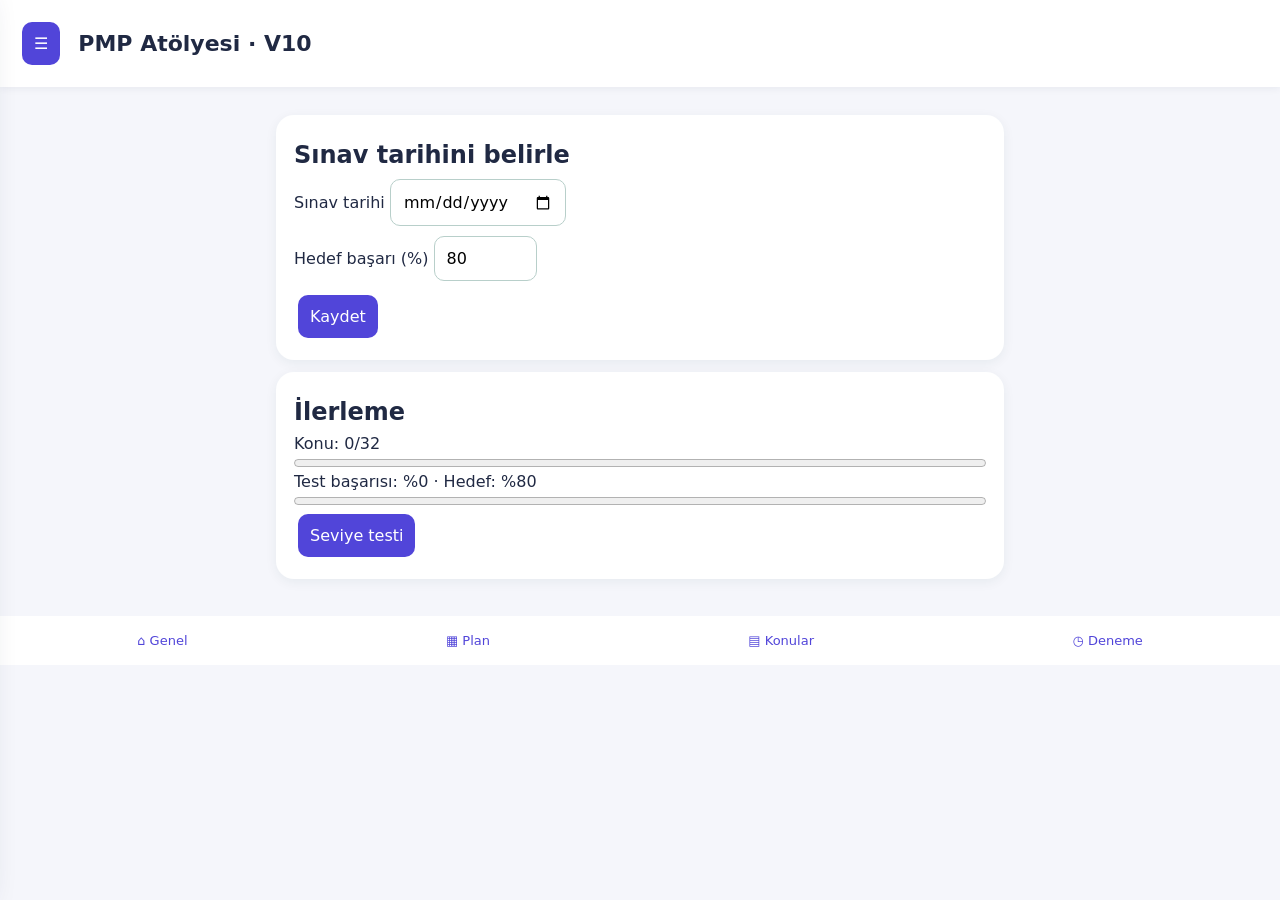
==== commit 0888670d: "Publish PMP V10 interactive exam formats" ====
--- a/pmp/index.html
+++ b/pmp/index.html
@@ -1,10 +1,10 @@
-<!doctype html><html lang="tr"><meta charset="utf-8"><meta name="viewport" content="width=device-width,initial-scale=1"><meta name="theme-color" content="#173b46"><meta name="apple-mobile-web-app-capable" content="yes"><link rel="manifest" href="manifest.json"><title>PMP Atölyesi</title><style>*{box-sizing:border-box}body{margin:0;background:#edf4f2;color:#173b46;font:16px system-ui}header{background:#173b46;color:white;padding:24px}main{max-width:760px;margin:auto;padding:16px}section,article{background:white;border-radius:18px;padding:18px;margin:12px 0;box-shadow:0 3px 12px #173b4610}button,input,select{font:inherit;padding:12px;border-radius:10px;border:1px solid #b8cfca}button{background:#176b60;color:white;border:0;cursor:pointer;margin:4px}nav{display:flex;flex-wrap:wrap}nav button{flex:1}h1,h2,h3{margin:8px 0}small{color:#52716d}progress{width:100%;accent-color:#176b60}label{display:block;margin:10px 0}.option{display:block;width:100%;text-align:left;background:#e8f3ef;color:#173b46}.wrong{color:#a32d25}.right{color:#176b60}body{background:#f5f6fb;color:#202943}header{background:#fff;color:#202943;display:flex;align-items:center;gap:14px;padding:18px;position:sticky;top:0;z-index:5;box-shadow:0 1px 8px #20294312}header small{display:none}header h1{font-size:22px}button{background:#5145d9}button:disabled{opacity:.4;cursor:default}#nav{display:none}#drawer{position:fixed;inset:0 auto 0 0;width:min(82vw,330px);background:white;z-index:20;padding:22px 14px;overflow:auto;transform:translateX(-105%);transition:transform .2s;box-shadow:0 0 30px #20294330}#drawer.open{transform:translateX(0)}#shade{display:none;position:fixed;inset:0;background:#20294377;z-index:19}#shade.open{display:block}.menuitem{display:flex;align-items:center;gap:14px;width:100%;background:white;color:#66718c;text-align:left;margin:3px 0;padding:15px;font-weight:600}.menuitem:focus,.menuitem:hover{background:#eeecff;color:#5145d9}.menuitem span{font-size:23px;width:27px;text-align:center}.goalbox{background:#f3f0ff;padding:20px;border-radius:18px;color:#5145d9;margin-top:20px}#bottom{position:sticky;bottom:0;background:white;display:flex;justify-content:space-around;padding:8px;z-index:4}#bottom button{background:white;color:#5145d9;font-size:13px;margin:0;padding:9px}main{padding-bottom:25px}.option{background:#efeffa;color:#202943}progress{accent-color:#5145d9}</style><header><button aria-label="Menüyü aç" onclick="drawer(true)">☰</button><small style="color:#bce6d9">KİŞİSEL SINAV HAZIRLIĞI</small><h1>PMP Atölyesi</h1></header><div id="shade" onclick="drawer(false)"></div><aside id="drawer"></aside><main><nav id="nav"></nav><div id="view"></div></main><div id="bottom"><button onclick="go(0)">⌂ Genel</button><button onclick="go(1)">▦ Plan</button><button onclick="go(2)">▤ Konular</button><button onclick="go(6)">◷ Deneme</button></div><script>
-const D=[["Risk ve sorun","Risk belirsiz bir olaydır; gerçekleştiğinde sorun kaydına alınır. Risk sahibi, yanıt ve tetikleyiciler belirlenir.","Bir risk gerçekleşti. İlk uygun işlem?","Sorunu kaydet ve yanıt planını değerlendir","Risk kaydını sil","Projeyi durdur","Sponsorun çözmesini bekle"],["Değişiklik yönetimi","Geleneksel projede temel çizgiyi etkileyen değişiklik için etki analizi ve yetkili onayı gerekir. Çevikte ürün iş listesi önceliklendirilir.","Müşteri kapsamı genişletmek istiyor. Geleneksel projede ne yaparsın?","Talebi kaydet ve etkisini analiz et","Hemen uygula","Talebi reddet","Ekibi değiştir"],["Çevik yaklaşım","Ürün sahibi değeri ve ürün iş listesini yönetir. Ekip işi organize eder. Scrum Master engellerin kaldırılmasını kolaylaştırır.","Sprint sırasında ekip bir engelle karşılaştı. Scrum Master ne yapmalı?","Engelin kaldırılmasını kolaylaştırmalı","Ekibe görev atamalı","Sprinti otomatik iptal etmeli","Ürün iş listesini tek başına değiştirmeli"],["Çatışma yönetimi","İş birliği ve problem çözme kalıcı çözümler üretir. Önce tarafları dinle ve kök nedeni anla.","İki ekip üyesi teknik çözümde anlaşamıyor. İlk adım?","Tarafları dinleyip ortak çözüm aramak","Birini ekipten çıkarmak","Sponsora şikayet etmek","Çatışmayı yok saymak"],["Paydaş yönetimi","Paydaşları belirle, güç ve ilgilerini analiz et, katılım stratejisini güncelle.","Yeni güçlü bir paydaş projeye katıldı. Ne yapmalısın?","Beklentilerini analiz edip katılım planını güncelle","Tüm raporları otomatik gönder","Kapsamı hemen değiştir","Proje kapanışını bekle"],["Kazanılmış değer","EV kazanılmış değer, PV planlanan değer, AC gerçekleşen maliyet. CPI=EV/AC, SPI=EV/PV. 1 altı olumsuzdur.","EV=80, AC=100, PV=90. CPI nedir?","0,8","1,25","0,9","1,125"],["Kalite","Kalite yönetimi süreçleri iyileştirir; kalite kontrol çıktıları inceler. Kök neden analizi tekrarları önler.","Aynı hata sürekli oluşuyor. Ne yapmalısın?","Kök neden analizi yap","Her hatayı gizle","Kontrolü kaldır","Teslimatı koşulsuz kabul et"],["Tedarik","Sabit fiyat sözleşmesinde maliyet aşımı riski genellikle satıcıda daha fazladır. Sözleşme değişiklikleri yetkili süreçle yürütülür.","Satıcı sözleşme dışı ek ücret istiyor. İlk adım?","Sözleşme şartlarını incele","Hemen ödeme yap","Sözleşmeyi feshet","Talebi yok say"],["İş değeri","Proje çıktısı ile iş sonucu farklıdır. Fayda gerçekleşmesi ve stratejik uyum izlenir.","Projenin beklenen faydası azaldı. Ne yapmalısın?","İş gerekçesini ve faydaları paydaşlarla değerlendir","Sırf plan var diye devam et","Tüm ekibi değiştir","Raporlamayı durdur"],["Zaman yönetimi","Kritik yol proje süresini belirleyen en uzun süreli bağımlılık yoludur. Crashing kaynak ekler, fast tracking işleri örtüştürür.","Bağımlı işleri kısmen paralel yürütmek hangi tekniktir?","Fast tracking","Crashing","Tesviye","Monte Carlo"],["Retrospektif","Sprint retrospektifi çalışma biçimini iyileştirir. Sprint review ürün çıktısını ve geri bildirimi ele alır.","Ekip çalışma sürecini iyileştirmek istiyor. Hangi etkinlik?","Retrospektif","Sprint review","Daily Scrum","Proje başlatma"],["Yönetişim ve etik","Mevzuat, güvenlik ve etik ihlalleri uygun kanallarla ele alınır. Bilgiler doğru raporlanır.","Yönetici olumsuz proje verisini gizlemeni istiyor. Ne yaparsın?","Doğru raporla ve uygun etik süreci izle","Veriyi değiştir","Raporu sil","Talebi kabul et"],["Yapay zekâ ve sürdürülebilirlik","AI çıktıları doğrulanmalı, gizlilik ve önyargı riskleri yönetilmelidir. Sürdürülebilirlik kararlarında uzun vadeli etkiler değerlendirilir.","AI aracı gizli müşteri verisi istiyor. Ne yaparsın?","Veri politikalarını ve güvenlik risklerini değerlendir","Veriyi doğrudan yükle","Çıktıyı doğrulamadan kullan","Gizlilik kurallarını kaldır"],["Hibrit yönetim","Öngörücü ve çevik uygulamalar proje ihtiyacına göre birleştirilir. Yönetişim ve ekip geri bildirimleri birlikte yönetilir.","Donanım kapsamı sabit, yazılım ihtiyaçları değişken. Uygun yaklaşım?","Hibrit","Her durumda şelale","Planlamasız çalışma","Her durumda Scrum"],["Risk yönetimi","Risk henüz gerçekleşmemiş, belirsiz bir olaydır; olumlu (fırsat) veya olumsuz (tehdit) olabilir. Risk yönetimi planı yöntemleri belirler; risk kaydı tekil riskleri, sahiplerini, tetikleyicilerini ve yanıtlarını içerir. Nitel analiz olasılık ve etkiye göre önceliklendirir; nicel analiz sayısal etkileri tahmin eder. Tehdit yanıtları kaçınma, azaltma, transfer, kabul ve eskalasyondur. Fırsat yanıtları yararlanma, geliştirme, paylaşma, kabul ve eskalasyondur. Artık risk yanıt sonrasında kalan, ikincil risk ise yanıtın doğurduğu yeni risktir. Belirlenmiş riskler için beklenmedik durum rezervi, bilinmeyen belirsizlikler için yönetim rezervi kullanılabilir.","Bir risk yanıtı yeni bir güvenlik açığı doğurdu. Bu nedir?","İkincil risk","Artık risk","Sorun rezervi","Fırsat"],["Risk yönetimi","Risk henüz gerçekleşmemiş, belirsiz bir olaydır; olumlu (fırsat) veya olumsuz (tehdit) olabilir. Risk yönetimi planı yöntemleri belirler; risk kaydı tekil riskleri, sahiplerini, tetikleyicilerini ve yanıtlarını içerir. Nitel analiz olasılık ve etkiye göre önceliklendirir; nicel analiz sayısal etkileri tahmin eder. Tehdit yanıtları kaçınma, azaltma, transfer, kabul ve eskalasyondur. Fırsat yanıtları yararlanma, geliştirme, paylaşma, kabul ve eskalasyondur. Artık risk yanıt sonrasında kalan, ikincil risk ise yanıtın doğurduğu yeni risktir. Belirlenmiş riskler için beklenmedik durum rezervi, bilinmeyen belirsizlikler için yönetim rezervi kullanılabilir.","Bir tehdidin mali etkisini sigorta şirketine aktarmak?","Transfer","Kaçınma","Azaltma","Kabul"],["Değişiklik ve kapsam","Proje başlatma belgesi projeyi yetkilendirir; kapsam temel çizgisi kapsam bildirimi, iş kırılım yapısı (WBS) ve WBS sözlüğünden oluşur. Gereksinim izlenebilirlik matrisi ihtiyaçları teslimat ve testlerle ilişkilendirir. Öngörücü projede değişiklik talebi kaydedilir, zaman/maliyet/kapsam/kalite/risk etkileri analiz edilir, yetkili merci karar verir; onay sonrası plan ve temel çizgiler güncellenir. Çevikte yeni ihtiyaç ürün iş listesine alınır ve ürün sahibi önceliklendirir. Kapsam doğrulama müşteri kabulü, kalite kontrol teknik uygunlukla ilgilidir.","Müşteri teknik olarak doğrulanmış teslimatı resmi olarak kabul ediyor. Hangi süreç?","Kapsam doğrulama","Kalite kontrol","Risk analizi","Kaynak dengeleme"],["Değişiklik ve kapsam","Proje başlatma belgesi projeyi yetkilendirir; kapsam temel çizgisi kapsam bildirimi, iş kırılım yapısı (WBS) ve WBS sözlüğünden oluşur. Gereksinim izlenebilirlik matrisi ihtiyaçları teslimat ve testlerle ilişkilendirir. Öngörücü projede değişiklik talebi kaydedilir, zaman/maliyet/kapsam/kalite/risk etkileri analiz edilir, yetkili merci karar verir; onay sonrası plan ve temel çizgiler güncellenir. Çevikte yeni ihtiyaç ürün iş listesine alınır ve ürün sahibi önceliklendirir. Kapsam doğrulama müşteri kabulü, kalite kontrol teknik uygunlukla ilgilidir.","Onaylı kapsam dışına ekip kendi isteğiyle özellik ekliyor. Bu nedir?","Altın kaplama","Kapsam doğrulama","Kritik yol","Fayda analizi"],["Çevik ve Scrum","Çevik yaklaşım belirsiz gereksinimlerde kısa geri bildirim döngüleriyle değer üretir. Scrum ürün sahibi (Product Owner) ürün değerini ve backlog yönetimini üstlenir; geliştiriciler sprint planını oluşturur ve işi kendileri yönetir; Scrum Master etkinliği destekler ve engellerin kaldırılmasını kolaylaştırır. Sprint Planning hedef ve plan, Daily Scrum geliştiricilerin ilerlemeyi uyarlaması, Review ürün ve paydaş geri bildirimi, Retrospective süreç iyileştirmesidir. Definition of Done ortak kalite ölçütüdür. Kanban akışı görselleştirir, devam eden işi (WIP) sınırlar. Hız (velocity) ekip içi tahmin aracıdır, ekipler arası performans sıralaması değildir.","Ürün iş listesinin sırasından kim hesap verebilir?","Ürün sahibi","Scrum Master","Sponsor","Tedarikçi"],["Çevik ve Scrum","Çevik yaklaşım belirsiz gereksinimlerde kısa geri bildirim döngüleriyle değer üretir. Scrum ürün sahibi (Product Owner) ürün değerini ve backlog yönetimini üstlenir; geliştiriciler sprint planını oluşturur ve işi kendileri yönetir; Scrum Master etkinliği destekler ve engellerin kaldırılmasını kolaylaştırır. Sprint Planning hedef ve plan, Daily Scrum geliştiricilerin ilerlemeyi uyarlaması, Review ürün ve paydaş geri bildirimi, Retrospective süreç iyileştirmesidir. Definition of Done ortak kalite ölçütüdür. Kanban akışı görselleştirir, devam eden işi (WIP) sınırlar. Hız (velocity) ekip içi tahmin aracıdır, ekipler arası performans sıralaması değildir.","Kanban ekibinde çok fazla yarım iş var. Ne yapılmalı?","WIP sınırlarıyla akışı iyileştir","Yeni işleri artır","Tüm işleri eşzamanlı başlat","Hızı bireysel puanla ölç"],["Liderlik ve çatışma","Hizmetkâr liderlik ekibi güçlendirir, engelleri kaldırır ve karar almayı destekler. Çatışma yöntemleri iş birliği/problem çözme, uzlaşma, yumuşatma, zorlama ve geri çekilmedir. İş birliği çoğu kalıcı çözüm için uygundur; acil güvenlik durumunda doğrudan müdahale gerekebilir. Duygusal zekâ öz farkındalık, öz yönetim, empati ve ilişki yönetimini içerir. Ekip sözleşmesi çalışma normlarını belirler. Tuckman modeli oluşum, çatışma, normlaşma, performans ve dağılmadır.","Ekip üyesinin yeni teknoloji bilgisi eksik. İlk uygun yaklaşım?","Eğitim ve koçluk ihtiyacını değerlendir","Üyeyi hemen değiştir","Sorunu gizle","Görevleri iptal et"],["Paydaş ve iletişim","Paydaş kaydı kimleri, rollerini ve beklentilerini tanımlar. Güç/ilgi matrisi yüksek güç-yüksek ilgi grubunu yakından yönetmeyi; yüksek güç-düşük ilgi grubunu memnun tutmayı önerir. Katılım değerlendirme matrisi mevcut ve istenen katılımı karşılaştırır. İletişim planı kime, ne zaman, hangi kanaldan, hangi bilgilerin iletileceğini tanımlar. Etkileşimli iletişim toplantı, push e-posta, pull bilgi deposudur. İletişim kanalı sayısı n(n-1)/2.","8 kişilik ekipte potansiyel iletişim kanalı sayısı?","28","16","56","8"],["Maliyet ve EVM","PV planlanan işin bütçelenmiş değeri; EV tamamlanan işin bütçelenmiş değeri; AC gerçekleşen maliyettir. CV=EV−AC, SV=EV−PV; negatif değer olumsuzdur. CPI=EV/AC, SPI=EV/PV; 1 altı olumsuzdur. BAC toplam bütçe, EAC tamamlanma tahmini, ETC kalan maliyet, VAC=BAC−EAC. Mevcut maliyet performansı sürecekse EAC=BAC/CPI; geçmiş sapma tek seferlikse EAC=AC+(BAC−EV).","EV=120, PV=150, AC=100. SPI nedir?","0,8","1,2","1,5","0,67"],["Maliyet ve EVM","PV planlanan işin bütçelenmiş değeri; EV tamamlanan işin bütçelenmiş değeri; AC gerçekleşen maliyettir. CV=EV−AC, SV=EV−PV; negatif değer olumsuzdur. CPI=EV/AC, SPI=EV/PV; 1 altı olumsuzdur. BAC toplam bütçe, EAC tamamlanma tahmini, ETC kalan maliyet, VAC=BAC−EAC. Mevcut maliyet performansı sürecekse EAC=BAC/CPI; geçmiş sapma tek seferlikse EAC=AC+(BAC−EV).","BAC=500, CPI=0,8 ve performans sürecek. EAC?","625","400","500","125"],["Kalite yönetimi","Kalite planlama standartları ve ölçütleri belirler. Kalite yönetimi süreçlerin uygunluğunu ve iyileştirilmesini, kalite kontrol teslimatların ölçüm ve testini ele alır. Pareto öncelikli hata kategorilerini, Ishikawa olası nedenleri, kontrol grafiği süreç kararlılığını gösterir. Kontrol limitleri süreç davranışını, spesifikasyon limitleri müşteri gereksinimlerini temsil eder. Önleme maliyeti ve değerlendirme maliyeti uygunluk maliyetidir; iç/dış hata maliyetleri uygunsuzluk maliyetidir.","En fazla hata oluşturan kategorileri önceliklendirmek için?","Pareto grafiği","Gantt grafiği","Paydaş matrisi","WBS"],["Tedarik ve sözleşmeler","Yap veya satın al analizi iç kaynak ve dış kaynak seçeneklerini karşılaştırır. Sabit fiyat sözleşmesinde kapsam net olmalıdır; maliyet artışı riski genellikle satıcıdadır. Maliyet geri ödemeli sözleşmede alıcının maliyet riski daha yüksektir. Zaman ve malzeme sözleşmesinde birim fiyatlar belirlenir fakat toplam iş belirsiz olabilir. Tedarik kontrolü performans, değişiklik, hak talepleri ve sözleşme şartlarını izler.","Kapsam net ve fiyat sabit. Maliyet aşımı riski genellikle kimde?","Satıcı","Alıcı","Scrum Master","Müşteri temsilcisi"],["İş değeri ve faydalar","İş gerekçesi yatırımın nedenini ve ekonomik/stratejik değerini açıklar. Fayda yönetimi planı beklenen faydaları, ölçütleri, zamanlamayı ve sahipleri tanımlar. Çıktı üretilen ürün, sonuç kullanımın yarattığı değişim, fayda ölçülebilir değerdir. MVP varsayımları en az uygulanabilir ürünle test eder. Değer teslimatı sadece proje sonunda değil, yaşam döngüsü boyunca izlenebilir.","Ürün teslim edildi ama beklenen tasarruf sağlanmadı. Ne incelenmeli?","Fayda gerçekleşmesi","Sadece teslim tarihi","Sadece ekip büyüklüğü","Sadece sözleşme numarası"],["Takvim ve kaynak","Kritik yol en uzun süreli bağımlılık yoludur ve en erken proje bitişini belirler. Toplam bolluk bir faaliyetin proje bitişini geciktirmeden kayabileceği süredir. FS bitiş-başlangıç, SS başlangıç-başlangıç, FF bitiş-bitiş, SF başlangıç-bitiştir. Crashing ek kaynakla süreyi kısaltır ve maliyeti artırabilir; fast tracking işleri örtüştürür ve yeniden iş riskini artırır. Kaynak dengeleme kritik yolu değiştirebilir. PERT=(iyimser+4×en olası+kötümser)/6.","İyimser 4, en olası 7, kötümser 16. PERT tahmini?","8","9","7","12"],["Takvim ve kaynak","Kritik yol en uzun süreli bağımlılık yoludur ve en erken proje bitişini belirler. Toplam bolluk bir faaliyetin proje bitişini geciktirmeden kayabileceği süredir. FS bitiş-başlangıç, SS başlangıç-başlangıç, FF bitiş-bitiş, SF başlangıç-bitiştir. Crashing ek kaynakla süreyi kısaltır ve maliyeti artırabilir; fast tracking işleri örtüştürür ve yeniden iş riskini artırır. Kaynak dengeleme kritik yolu değiştirebilir. PERT=(iyimser+4×en olası+kötümser)/6.","Kritik faaliyete ek kaynak eklenerek süre azaltılıyor. Nedir?","Crashing","Fast tracking","Risk transferi","Kapsam doğrulama"],["Öğrenme ve retrospektif","Öğrenilen dersler proje boyunca kaydedilir; yalnızca kapanışta hazırlanmaz. Retrospektif ekip çalışma biçimini inceler, uygulanabilir iyileştirme aksiyonları üretir. Review ürün artımını paydaşlarla inceler. Bilgi yönetiminde açık bilgi dokümante edilebilir; örtük bilgi deneyim ve etkileşimle aktarılır. Kapanışta kabul, devir, arşiv, sözleşme kapanışı ve kaynakların serbest bırakılması ele alınır.","Paydaşlar ürün artımını inceliyor. Hangi etkinlik?","Sprint review","Retrospektif","Daily Scrum","Sprint planning"],["Yönetişim, etik ve uyum","Yönetişim karar yetkilerini, hesap verebilirliği ve kontrol mekanizmalarını tanımlar. Uyum gereksinimleri belirlenmeli, izlenmeli ve kanıtlanmalıdır. PMI etik ilkeleri sorumluluk, saygı, adalet ve dürüstlüktür. Çıkar çatışmaları açıklanır; yanlış raporlama kabul edilmez. Güvenlik veya mevzuat ihlali varsa zarar önlenir ve yetkili kanallara uygun bildirim yapılır.","Tedarikçi seçiminde kişisel çıkar ilişkisi fark edildi. Ne yapılmalı?","Çıkar çatışmasını açıklayıp uygun süreci izle","Gizle","Teklifi otomatik onayla","Belgeleri sil"],["AI ve sürdürülebilirlik","Yapay zekâ tahmin, özetleme ve risk tespitini destekleyebilir; karar sorumluluğu insanda kalır. Veri gizliliği, güvenlik, doğruluk, önyargı ve izlenebilirlik değerlendirilmelidir. Sürdürülebilirlik çevresel, sosyal ve ekonomik etkileri yaşam döngüsü boyunca ele alır. Alternatifler yalnızca kısa vadeli maliyetle değil uzun vadeli değer ve riskle değerlendirilir.","AI tahmini proje kararını etkileyecek. Önce ne yapılmalı?","Veri ve tahmini doğrula","Otomatik uygula","Uzmanları dışla","Kaynakları sil"],["Hibrit ve yaklaşım seçimi","Öngörücü yaklaşım kapsam ve gereksinimler istikrarlı olduğunda ayrıntılı ön planlama sağlar. Çevik yaklaşım değişken ihtiyaçlarda kısa geri bildirim ve artımlı değer sağlar. Yinelemeli yaklaşım çözümü tekrarlarla geliştirir; artımlı yaklaşım parçalar halinde teslim eder. Hibrit yaklaşım farklı bileşenlerde uygun yöntemleri birleştirir. Tailoring proje bağlamına göre süreç ve uygulamaları uyarlamaktır.","Süreçleri projenin karmaşıklığına göre uyarlamak?","Tailoring","Crashing","Transfer","Gold plating"]];const L=[["Risk yönetimi","Risk henüz gerçekleşmemiş, belirsiz bir olaydır; olumlu (fırsat) veya olumsuz (tehdit) olabilir. Risk yönetimi planı yöntemleri belirler; risk kaydı tekil riskleri, sahiplerini, tetikleyicilerini ve yanıtlarını içerir. Nitel analiz olasılık ve etkiye göre önceliklendirir; nicel analiz sayısal etkileri tahmin eder. Tehdit yanıtları kaçınma, azaltma, transfer, kabul ve eskalasyondur. Fırsat yanıtları yararlanma, geliştirme, paylaşma, kabul ve eskalasyondur. Artık risk yanıt sonrasında kalan, ikincil risk ise yanıtın doğurduğu yeni risktir. Belirlenmiş riskler için beklenmedik durum rezervi, bilinmeyen belirsizlikler için yönetim rezervi kullanılabilir.","Bir entegrasyonun gecikme ihtimali risk kaydındadır. Gecikme gerçekleşince sorun kaydına alınır, önceden planlanan yanıt değerlendirilir, sorumlu ile aksiyon yürütülür ve etkiler izlenir.","Henüz olabilir → risk kaydı; gerçekleşti → sorun kaydı; olasılık/etki → nitel analiz; parasal dağılım → nicel analiz; sigorta → transfer; nedeni ortadan kaldırma → kaçınma.","Her riski sponsora taşımak, gerçekleşen riski yalnızca risk olarak izlemek, etkiyi değerlendirmeden temel çizgiyi değiştirmek."],["Değişiklik ve kapsam","Proje başlatma belgesi projeyi yetkilendirir; kapsam temel çizgisi kapsam bildirimi, iş kırılım yapısı (WBS) ve WBS sözlüğünden oluşur. Gereksinim izlenebilirlik matrisi ihtiyaçları teslimat ve testlerle ilişkilendirir. Öngörücü projede değişiklik talebi kaydedilir, zaman/maliyet/kapsam/kalite/risk etkileri analiz edilir, yetkili merci karar verir; onay sonrası plan ve temel çizgiler güncellenir. Çevikte yeni ihtiyaç ürün iş listesine alınır ve ürün sahibi önceliklendirir. Kapsam doğrulama müşteri kabulü, kalite kontrol teknik uygunlukla ilgilidir.","Müşteri onaylı ekrana yeni filtre ister. Önce ihtiyacı netleştir, etkiyi değerlendir, değişiklik sürecini uygula. Onaysız geliştirme kapsam kaymasına yol açabilir.","Onaylı temel çizgi → değişiklik kontrolü; müşteri kabulü → kapsam doğrulama; teknik test → kalite kontrol; izlenebilirlik → RTM.","Müşteri istedi diye hemen geliştirmek, tüm çevik değişiklikleri CCB'ye göndermek, altın kaplama yapmak."],["Çevik ve Scrum","Çevik yaklaşım belirsiz gereksinimlerde kısa geri bildirim döngüleriyle değer üretir. Scrum ürün sahibi (Product Owner) ürün değerini ve backlog yönetimini üstlenir; geliştiriciler sprint planını oluşturur ve işi kendileri yönetir; Scrum Master etkinliği destekler ve engellerin kaldırılmasını kolaylaştırır. Sprint Planning hedef ve plan, Daily Scrum geliştiricilerin ilerlemeyi uyarlaması, Review ürün ve paydaş geri bildirimi, Retrospective süreç iyileştirmesidir. Definition of Done ortak kalite ölçütüdür. Kanban akışı görselleştirir, devam eden işi (WIP) sınırlar. Hız (velocity) ekip içi tahmin aracıdır, ekipler arası performans sıralaması değildir.","Bir sprintte yeni istek gelirse ürün sahibi ile değerlendirilir; sprint hedefi korunur, kapsam geliştiricilerle müzakere edilebilir. Hedef geçersizleşirse sprinti iptal etme yetkisi ürün sahibindedir.","Ürün önceliği → PO; engel → Scrum Master; nasıl yapılacak → ekip; süreç iyileştirme → retrospektif; ürün geri bildirimi → review.","Daily Scrum'ı yöneticiye rapor toplantısı yapmak, ekibe görev dayatmak, hız metriklerini rekabet için kullanmak."],["Liderlik ve çatışma","Hizmetkâr liderlik ekibi güçlendirir, engelleri kaldırır ve karar almayı destekler. Çatışma yöntemleri iş birliği/problem çözme, uzlaşma, yumuşatma, zorlama ve geri çekilmedir. İş birliği çoğu kalıcı çözüm için uygundur; acil güvenlik durumunda doğrudan müdahale gerekebilir. Duygusal zekâ öz farkındalık, öz yönetim, empati ve ilişki yönetimini içerir. Ekip sözleşmesi çalışma normlarını belirler. Tuckman modeli oluşum, çatışma, normlaşma, performans ve dağılmadır.","İki uzman anlaşamıyor. Özel görüşme ve ortak oturumla nedenleri öğren, karar kriterlerini belirle, ekibin çözüm üretmesini destekle.","Çatışma → dinle ve kolaylaştır; beceri eksikliği → koçluk/eğitim; ekip normu → ekip sözleşmesi; yetki dışı engel → uygun eskalasyon.","İlk seçenek olarak işten çıkarma, sponsor eskalasyonu veya tek taraflı karar."],["Paydaş ve iletişim","Paydaş kaydı kimleri, rollerini ve beklentilerini tanımlar. Güç/ilgi matrisi yüksek güç-yüksek ilgi grubunu yakından yönetmeyi; yüksek güç-düşük ilgi grubunu memnun tutmayı önerir. Katılım değerlendirme matrisi mevcut ve istenen katılımı karşılaştırır. İletişim planı kime, ne zaman, hangi kanaldan, hangi bilgilerin iletileceğini tanımlar. Etkileşimli iletişim toplantı, push e-posta, pull bilgi deposudur. İletişim kanalı sayısı n(n-1)/2.","Yeni bir düzenleyici paydaş katıldığında beklentileri ve yetkisi analiz edilir; paydaş kaydı ve iletişim/katılım planları uyarlanır.","Direnç → nedenini öğren; yanlış anlaşılma → etkileşimli görüşme; çok sayıda kişi → iletişim kanalları formülü.","Herkese aynı raporu göndermek, paydaşları yalnızca başlangıçta değerlendirmek."],["Maliyet ve EVM","PV planlanan işin bütçelenmiş değeri; EV tamamlanan işin bütçelenmiş değeri; AC gerçekleşen maliyettir. CV=EV−AC, SV=EV−PV; negatif değer olumsuzdur. CPI=EV/AC, SPI=EV/PV; 1 altı olumsuzdur. BAC toplam bütçe, EAC tamamlanma tahmini, ETC kalan maliyet, VAC=BAC−EAC. Mevcut maliyet performansı sürecekse EAC=BAC/CPI; geçmiş sapma tek seferlikse EAC=AC+(BAC−EV).","BAC=1000, EV=400, AC=500, PV=450. CPI=0,8; SPI≈0,89; CV=−100; SV=−50. Mevcut maliyet performansı sürerse EAC=1250.","CPI düşük → bütçe aşımı; SPI düşük → takvim gerisi; EAC → toplam tahmin; ETC → kalan maliyet.","EV ile AC'yi ters bölmek, SV'yi doğrudan gün sayısı sanmak, her durumda aynı EAC formülünü kullanmak."],["Kalite yönetimi","Kalite planlama standartları ve ölçütleri belirler. Kalite yönetimi süreçlerin uygunluğunu ve iyileştirilmesini, kalite kontrol teslimatların ölçüm ve testini ele alır. Pareto öncelikli hata kategorilerini, Ishikawa olası nedenleri, kontrol grafiği süreç kararlılığını gösterir. Kontrol limitleri süreç davranışını, spesifikasyon limitleri müşteri gereksinimlerini temsil eder. Önleme maliyeti ve değerlendirme maliyeti uygunluk maliyetidir; iç/dış hata maliyetleri uygunsuzluk maliyetidir.","Aynı hata tekrar ediyorsa yalnızca düzeltme değil, 5 Neden veya balık kılçığıyla kök neden analizi yap ve süreci iyileştir.","Kök neden → Ishikawa/5 Neden; en sık hata → Pareto; süreç kararlılığı → kontrol grafiği; kabul → kapsam doğrulama.","Kaliteyi yalnızca final testine bırakmak, müşteri kabulü ile teknik doğrulamayı karıştırmak."],["Tedarik ve sözleşmeler","Yap veya satın al analizi iç kaynak ve dış kaynak seçeneklerini karşılaştırır. Sabit fiyat sözleşmesinde kapsam net olmalıdır; maliyet artışı riski genellikle satıcıdadır. Maliyet geri ödemeli sözleşmede alıcının maliyet riski daha yüksektir. Zaman ve malzeme sözleşmesinde birim fiyatlar belirlenir fakat toplam iş belirsiz olabilir. Tedarik kontrolü performans, değişiklik, hak talepleri ve sözleşme şartlarını izler.","Satıcı ek ücret istediğinde önce sözleşme ve değişiklik hükümlerini incele, gerekirse yetkili satın alma/hukuk ekibiyle değerlendir.","Net kapsam → sabit fiyat; belirsiz araştırma → maliyet geri ödemeli değerlendir; birim ücret → zaman ve malzeme.","Sözleşme dışı talebi sözlü onaylamak, proje yöneticisinin her sözleşme kararına yetkili olduğunu varsaymak."],["İş değeri ve faydalar","İş gerekçesi yatırımın nedenini ve ekonomik/stratejik değerini açıklar. Fayda yönetimi planı beklenen faydaları, ölçütleri, zamanlamayı ve sahipleri tanımlar. Çıktı üretilen ürün, sonuç kullanımın yarattığı değişim, fayda ölçülebilir değerdir. MVP varsayımları en az uygulanabilir ürünle test eder. Değer teslimatı sadece proje sonunda değil, yaşam döngüsü boyunca izlenebilir.","Yeni uygulama teslim edildi ancak kullanım düşük. Teslimatın tamamlanması tek başına faydanın gerçekleştiği anlamına gelmez; benimsenme ve iş sonuçları ölçülmelidir.","Stratejik uyum bozuldu → iş gerekçesini değerlendir; erken öğrenme → MVP; fayda sahibi → operasyon/iş birimi.","Bütçede biten her projeyi otomatik başarılı saymak."],["Takvim ve kaynak","Kritik yol en uzun süreli bağımlılık yoludur ve en erken proje bitişini belirler. Toplam bolluk bir faaliyetin proje bitişini geciktirmeden kayabileceği süredir. FS bitiş-başlangıç, SS başlangıç-başlangıç, FF bitiş-bitiş, SF başlangıç-bitiştir. Crashing ek kaynakla süreyi kısaltır ve maliyeti artırabilir; fast tracking işleri örtüştürür ve yeniden iş riskini artırır. Kaynak dengeleme kritik yolu değiştirebilir. PERT=(iyimser+4×en olası+kötümser)/6.","İki yol A-B=8 gün, C-D=11 gün ise kritik yol C-D'dir. Kritik olmayan işi kısaltmak proje bitişini değiştirmeyebilir.","Ek kaynak → crashing; paralelleştirme → fast tracking; üç nokta ağırlıklı tahmin → PERT.","En çok faaliyet içeren yolu kritik sanmak; kaynak dengelemenin süreyi asla değiştirmediğini düşünmek."],["Öğrenme ve retrospektif","Öğrenilen dersler proje boyunca kaydedilir; yalnızca kapanışta hazırlanmaz. Retrospektif ekip çalışma biçimini inceler, uygulanabilir iyileştirme aksiyonları üretir. Review ürün artımını paydaşlarla inceler. Bilgi yönetiminde açık bilgi dokümante edilebilir; örtük bilgi deneyim ve etkileşimle aktarılır. Kapanışta kabul, devir, arşiv, sözleşme kapanışı ve kaynakların serbest bırakılması ele alınır.","Her sprintte test darboğazı yaşanıyor. Retrospektifte nedenleri tartış, küçük bir iyileştirme deneyi seç, sonraki sprintte etkisini ölç.","Süreç → retro; ürün → review; deneyim aktarımı → mentorluk; kapanış → resmi devir ve arşiv.","Retrospektifi suçlama toplantısına dönüştürmek veya dersleri sadece sona bırakmak."],["Yönetişim, etik ve uyum","Yönetişim karar yetkilerini, hesap verebilirliği ve kontrol mekanizmalarını tanımlar. Uyum gereksinimleri belirlenmeli, izlenmeli ve kanıtlanmalıdır. PMI etik ilkeleri sorumluluk, saygı, adalet ve dürüstlüktür. Çıkar çatışmaları açıklanır; yanlış raporlama kabul edilmez. Güvenlik veya mevzuat ihlali varsa zarar önlenir ve yetkili kanallara uygun bildirim yapılır.","Yönetici gecikmeyi gizlemeni isterse gerçek veriyi raporla, uygun etik ve yönetişim sürecini izle.","Yetki dışı karar → eskalasyon; mevzuat ihlali → uygun bildirim ve düzeltme; çıkar çatışması → açıklama.","Her durumda önce uzun analiz yapmak; acil güvenlik tehdidinde gecikmek; etik ihlali örtbas etmek."],["AI ve sürdürülebilirlik","Yapay zekâ tahmin, özetleme ve risk tespitini destekleyebilir; karar sorumluluğu insanda kalır. Veri gizliliği, güvenlik, doğruluk, önyargı ve izlenebilirlik değerlendirilmelidir. Sürdürülebilirlik çevresel, sosyal ve ekonomik etkileri yaşam döngüsü boyunca ele alır. Alternatifler yalnızca kısa vadeli maliyetle değil uzun vadeli değer ve riskle değerlendirilir.","AI risk raporu oluşturduğunda kaynak verileri doğrula, hassas verinin işlenmesine izin olup olmadığını kontrol et, uzman değerlendirmesiyle sonuçları kullan.","AI önerisi → insan doğrulaması; hassas veri → politika ve yetki; sürdürülebilirlik → yaşam döngüsü etkisi.","AI çıktısını otomatik gerçek kabul etmek veya sürdürülebilirliği yalnızca çevre maliyetine indirgemek."],["Hibrit ve yaklaşım seçimi","Öngörücü yaklaşım kapsam ve gereksinimler istikrarlı olduğunda ayrıntılı ön planlama sağlar. Çevik yaklaşım değişken ihtiyaçlarda kısa geri bildirim ve artımlı değer sağlar. Yinelemeli yaklaşım çözümü tekrarlarla geliştirir; artımlı yaklaşım parçalar halinde teslim eder. Hibrit yaklaşım farklı bileşenlerde uygun yöntemleri birleştirir. Tailoring proje bağlamına göre süreç ve uygulamaları uyarlamaktır.","Donanım tedariki sabit şartlara bağlı, yazılım ihtiyaçları değişken ise donanım için öngörücü, yazılım için çevik uygulamalar seçilebilir; ortak bağımlılıklar ve yönetişim planlanır.","Belirsizlik yüksek → çevik değerlendir; sabit düzenleyici teslimatlar → öngörücü değerlendir; karma koşullar → hibrit; bağlama uyarlama → tailoring.","Her projeye aynı yöntemi zorlamak veya çevikte planlama olmadığını sanmak."],["Proje başlatma ve entegrasyon","Proje başlatma belgesi (charter) sponsor tarafından yetkilendirilir ve proje yöneticisine kaynak kullanma yetkisi verir. İş gerekçesi yatırımın nedenini açıklar; proje yönetim planı ise işin nasıl yürütüleceğini tanımlar. Temel çizgiler onaylanmış kapsam, takvim ve maliyet referanslarıdır. Proje yöneticisi bağımlılıkları ve değişikliklerin bütünsel etkisini yönetir. İş performans verisi ham ölçüm, bilgi analiz edilmiş veri, rapor karar vericilere sunulan bilgidir.","Sponsor proje başlamadan ayrıntılı iş planı istiyor. Önce yetkilendirme ve üst düzey hedefler netleştirilir, ardından ekip ile plan geliştirilir.","Yetkilendirme → charter; yatırım gerekçesi → business case; yürütme yöntemi → yönetim planı; ham ölçüm → veri.","Charter ile ayrıntılı planı karıştırma; proje yöneticisinin kendi projesini yetkilendirdiğini varsayma."],["Gereksinim ve WBS","Gereksinimler görüşme, atölye, gözlem, prototip ve anketlerle toplanabilir. Gereksinim izlenebilirlik matrisi iş ihtiyacını teslimat ve kabul testine bağlar. WBS teslimat odaklı hiyerarşik ayrıştırmadır; iş paketi en alt yönetilebilir seviyedir. WBS sözlüğü iş paketlerinin açıklama, kabul ölçütü ve sorumluluklarını içerir. Kapsam temel çizgisi kapsam bildirimi, WBS ve sözlükten oluşur. Ürün kapsamı ürün özellikleri, proje kapsamı bu ürünü üretmek için yapılan iştir.","Müşteri bir gereksinimin neden geliştirildiğini sorguluyor. İzlenebilirlik matrisinden iş hedefi ve kabul kriteri bulunur.","Teslimat ayrıştırma → WBS; gereksinim-test bağı → RTM; iş paketi ayrıntısı → sözlük.","WBS'yi kronolojik görev takvimi sanma; onaysız özellik ekleme."],["Kaynak yönetimi ve RACI","Kaynak yönetim planı fiziksel ve insan kaynaklarının nasıl edinileceğini ve yönetileceğini belirler. RACI: Responsible işi yapan, Accountable sonuçtan hesap veren, Consulted görüşü alınan, Informed bilgilendirilen. Her iş için tek hesap veren belirlemek belirsizliği azaltır. Kaynak histogramı zaman içindeki kaynak ihtiyacını gösterir. Kaynak dengeleme kaynak kısıtına göre takvimi değiştirebilir; kaynak düzeltme mevcut bolluk içinde kalır. Ekip geliştirme eğitim, güven ve iş birliğini destekler.","Bir iş iki yönetici tarafından onaylanıyor ve gecikiyor. RACI ile tek hesap veren ve karar sınırları belirlenir.","Rol belirsizliği → RACI; kaynak çakışması → dengeleme; beceri açığı → eğitim.","Responsible ve Accountable aynı kavram değildir."],["Çevik tahmin ve ürün planlama","User story kullanıcı, ihtiyaç ve değeri ifade eder; kabul kriterleri belirli hikâyenin koşullarıdır, Definition of Done tüm artımlar için kalite standardıdır. Story point göreli karmaşıklık ve belirsizlik ölçüsüdür. Planning poker ekip tahminini kolaylaştırır. Velocity geçmişte tamamlanan iş miktarıdır. Burndown kalan işi, burnup tamamlanan işi ve toplam kapsamı gösterir. MVP öğrenme amacıyla minimum uygulanabilir üründür. MoSCoW Must, Should, Could, Won't önceliklerini kullanır.","Ekip sprint başına 20 puan tamamlıyor, backlog 100 puan. Kaba tahmin 5 sprinttir; değişkenlik ve yeni kapsam nedeniyle kesin taahhüt değildir.","Kalan iş → burndown; kapsam artışı → burnup; göreli tahmin → story point; öncelik → ürün sahibi.","Story point'i doğrudan saate çevirme; velocity ile kişileri sıralama."],["Risk hesapları ve karar ağacı","Beklenen parasal değer (EMV) olasılık × parasal etkidir. Tehdit negatif, fırsat pozitif değer alabilir. Karar ağacı alternatiflerin olasılıklı sonuçlarını karşılaştırır. Monte Carlo simülasyonu çok sayıda olası sonuç üzerinden maliyet veya süre dağılımı üretir. Duyarlılık analizi sonucu en çok etkileyen değişkenleri belirler; tornado grafiği kullanılabilir. Risk iştahı kabul edilmeye istekli risk düzeyi, eşik ise aksiyon gerektiren sınırdır.","%30 olasılıkla 100.000 TL kayıp ve %20 olasılıkla 50.000 TL kazanç varsa toplam EMV −30.000+10.000=−20.000 TL. Bu kesin zarar değildir.","Olasılık × etki → EMV; dağılım → Monte Carlo; en etkili değişken → duyarlılık.","EMV'yi gerçekleşecek kesin tutar sanma."],["Maliyet tahmini ve rezervler","Analog tahmin benzer geçmiş projeye, parametrik tahmin birim oranlara, aşağıdan yukarı tahmin ayrıntılı iş paketlerine dayanır. Maliyet temel çizgisi beklenmedik durum rezervini içerir, yönetim rezervini içermez. Proje bütçesi temel çizgi ve yönetim rezervinden oluşur. TCPI kalan işin hedef bütçeye göre gerektirdiği maliyet performansıdır: (BAC−EV)/(BAC−AC). EAC−AC kalan tahmini maliyettir.","BAC 1000, EV 400, AC 500 ise TCPI=600/500=1,2. Kalan işte daha iyi maliyet verimliliği gerekir.","Benzer proje → analog; birim fiyat → parametrik; ayrıntılı paket → bottom-up; bilinmeyen belirsizlik → yönetim rezervi.","Rezervleri birbirine karıştırma; TCPI yüksekliğini mevcut iyi performans sanma."],["İletişim, değişim ve direnç","İletişim yönetimi bilgi ihtiyacına göre kanal ve sıklığı belirler. Aktif dinleme, geri bildirim ve ortak anlayış önemlidir. Organizasyonel değişim teknik teslimatın ötesinde benimsenme gerektirir; etkilenen gruplar, değişim temsilcileri, eğitim, destek ve kullanım ölçütleri planlanır. Direnç bilgi eksikliği, iş yükü veya güven kaygısından kaynaklanabilir. Önce nedeni belirlemek, ardından uygun müdahale seçmek gerekir.","Yeni uygulama çalışanlar tarafından kullanılmıyor. Kullanıcı görüşmeleriyle engelleri belirle, eğitim ve süreç düzenlemesi yap, benimsenmeyi ölç.","Benimsenme → değişim yönetimi; yanlış anlaşılma → etkileşimli iletişim; direnç → neden analizi.","Sadece e-posta göndermeyi değişim yönetimi sanma."],["Kalite araçları ve kabul","Histogram dağılımı, saçılım grafiği iki değişken arasındaki ilişkiyi, akış şeması süreç adımlarını, kontrol listesi gerekli kontrolleri gösterir. Kontrol grafiği zaman içinde süreç davranışını izler. Denetim süreç uygunluğunu değerlendirir. Kalite kontrol doğrulanmış teslimat üretir; kapsam doğrulama kabul edilmiş teslimat üretir. Önleme hatanın oluşmasını engeller, değerlendirme hatayı tespit eder.","Üretim hatası müşteriye ulaşmadan bulunursa iç hata maliyeti; müşteriye ulaştıktan sonra garanti onarımı dış hata maliyetidir.","Dağılım → histogram; ilişki → scatter; süreç adımı → flowchart; resmi kabul → validate scope.","Korelasyonu nedensellik sanma; denetim ile müşteri kabulünü karıştırma."],["Sözleşme türleri ve kapanış","FFP sabit toplam fiyat, FPIF teşvikli sabit fiyat, FPEPA ekonomik fiyat ayarlamalı sabit fiyattır. CPFF maliyet artı sabit ücret, CPIF teşvikli ücret, CPAF ödül ücretidir. T&M zaman ve malzeme bazlıdır; üst limit ve kontrol mekanizması yararlı olabilir. Teklif değerlendirmesinde fiyat yanında teknik uygunluk, risk ve kapasite incelenir. Sözleşme kapanışında teslimat kabulü, hak talepleri, ödemeler ve kayıtlar kontrol edilir.","Uzun süreli sözleşmede enflasyon belirsizliği yüksekse ekonomik fiyat ayarlama maddesi değerlendirilebilir.","Ekonomik fiyat ayarı → FPEPA; maliyet artı sabit ücret → CPFF; saatlik ücret → T&M.","Sözleşme türünü yalnızca en düşük fiyata göre seçme."],["İş ortamı ve yönetişim ayrıntıları","İş ortamı iç ve dış koşulları kapsar: mevzuat, pazar, teknoloji, kurum kültürü, strateji. EEF kurumsal çevresel faktörler, OPA organizasyonel süreç varlıklarıdır. Şablonlar ve geçmiş dersler OPA; mevzuat, kültür ve pazar EEF örneğidir. Fayda ölçütleri teslimat sonrası da izlenebilir. Yönetişim karar yetkilerini, eskalasyon yollarını ve kontrol noktalarını belirler. Uyum gereksinimleri değiştiğinde etki değerlendirilir ve gerekli aksiyon yetkili süreçle alınır.","Yeni veri koruma düzenlemesi yayınlandı. Uyum uzmanıyla kapsam ve risk etkisini belirle, değişiklikleri yönet ve kanıtları sakla.","Şablon → OPA; mevzuat → EEF; yatırım değeri → business case; karar yetkisi → governance.","Yasal zorunluluğu isteğe bağlı kapsam değişikliği sanma."],["PMP soru çözme stratejisi","Önce soru kökünü oku: ilk, sonraki, en iyi, önlemek için veya ne yapmalı ifadeleri farklı karar aşamalarını sorar. Yaklaşımı belirle: öngörücü, çevik veya hibrit. Olayın gerçekleşip gerçekleşmediğini, yetkiyi ve aciliyeti ayırt et. Normal durumda bilgi topla, kök nedeni ve etkiyi değerlendir, ekiple çözüm üret, yetkili süreçleri izle. Acil güvenlik ve etik durumlarda koruyucu müdahale geciktirilmez. Eskalasyon yetki dışı veya çözülemeyen konularda uygundur.","Müşteri değişiklik istiyor: öngörücü projede etki analizi ve onay; çevikte ürün sahibiyle önceliklendirme. Aynı kelime farklı bağlamda farklı cevap verir.","İlk → mevcut durumu değerlendir; önlemek → proaktif plan; gerçekleşti → sorun yönetimi; yetki dışı → eskalasyon.","Her soruda otomatik olarak önce analiz veya asla eskalasyon kuralı uygulama."],["Ortak vizyon ve başarı ölçütleri","Vizyon işin hangi sonucu ve değeri yaratacağını açıklar. Sponsor, müşteri ve ekip başarıyı farklı tanımlayabilir; ortak hedef, ölçülebilir sonuç ve karar kriterleri üzerinde uzlaşılır. Vizyon yeni bilgiyle güncellenir; çıktı ve sonuç aynı değildir.","Hasar ekranı teslimi çıktı, işlem süresinin azalması sonuçtur.","Farklı başarı beklentileri varsa önce ortak vizyon ve ölçütleri netleştir.","Sadece tarih, kapsam veya bütçeyi proje başarısı saymak."],["Bilgi aktarımı ve ekip öğrenmesi","Kritik bilgi belirlenir, dokümante edilir, eşli çalışma ve uygulama ile aktarılır. Açık bilgi dokümanlarla, örtük bilgi deneyim ve mentorlukla paylaşılır. Aktarım başarısı alıcının işi bağımsız yapabilmesiyle doğrulanır.","Ayrılacak uzman kritik entegrasyonu yeni üye ile birlikte çalışır; yeni üye işlemi tek başına tekrarlar.","Uzman ayrılıyor veya operasyon hazır değilse aktarım ve yeterlilik kontrolü düşün.","Sadece e-posta veya katılım listesiyle aktarımı tamamlanmış saymak."],["Paydaş beklentileri ve müşteri memnuniyeti","Paydaş kaydı, güç/ilgi/etki analizi ve katılım yaklaşımı güncellenir. Kabul ölçütleri ile memnuniyet farklı olabilir. Geri bildirim döngüsü oluştur, farklı bilgi ihtiyaçlarına göre iletişimi uyarla.","Kabul edilen ekran iş yükünü artırıyorsa gerçek iş sonucunu müşteriyle değerlendir.","Yeni paydaş, direnç veya memnuniyetsizlikte önce ihtiyacı ve nedenleri anlamak.","Sadece rapor sıklığını artırmak ya da tüm talepleri onaysız kabul etmek."],["Proje durumu, ölçümler ve kayıtlar","Ölçütler hedefe uygun seçilir. EVM öngörücü maliyet/takvim ölçümü; çevikte çevrim süresi, throughput, WIP, burnup ve değer ölçütleri önemlidir. Artefaktlar sürüm kontrollü ve yetkili erişime açık tutulur.","Burnup toplam kapsam çizgisi hızla yükselirken biten iş aynı hızda artıyorsa sürüm riski vardır.","Ölçütler çelişiyorsa veri, varsayım ve bağlamı doğrula.","Ekipler arasında story point hızını performans sıralaması yapmak için kullanmak."],["Kapanış ve operasyonel devir","Resmi kabul, kapanış kriterleri, sözleşme/mali kapanış, kaynakların serbest bırakılması, derslerin aktarımı ve operasyonel hazırlık kontrol edilir. İptal edilen proje de kontrollü kapanır. Fayda sahibi ve izleme sorumluluğu proje sonrası devredilir.","Sistem kabul edilmiş ancak destek ekibi hazırlıksızsa devir kriterleri tamamlanır.","Kabul edildi ama operasyon hazır değil: hazırlığı ve sorumluluğu doğrula.","Teknik teslimatı tek başına kapanış saymak."],["Organizasyonel değişim ve dış iş ortamı","Kültür, benimseme ve etkilenen gruplar incelenir. Piyasa, mevzuat, teknoloji ve jeopolitik değişimler kapsam, risk, fayda ve backlog'u etkileyebilir. İş gerekçesi yeniden değerlendirilir; stratejik karar yetkili yönetişimle alınır.","Yeni mevzuat ürün tesliminden sonra yürürlüğe girecekse yaşam döngüsü ve geçiş etkisi incelenir.","Dış değişim veya dirençte etkiyi değerlendir, ilgili paydaşlarla uygun aksiyonu belirle.","Mevcut planı her durumda korumak veya kapsamı tek taraflı değiştirmek."],["Engeller, sorunlar ve sürekli iyileştirme","Risk belirsizdir, sorun gerçekleşmiş olaydır. Engeller önceliklendirilir, sorumlular ve eskalasyon eşikleri belirlenir. Retrospektif ve öğrenilen dersler ile kök nedenler ele alınır; iyileştirme deneyleri ölçülür.","Dış onay her sprintte gecikiyorsa geçici çözümün yanında sistemik nedeni ele al.","Gerçekleşen riskte sorun kaydı ve yanıt; tekrarlayan engelde kök neden.","Her sorunu doğrudan sponsora devretmek ya da sadece kayıt tutmak."]];let S=JSON.parse(localStorage.getItem('pmp-v1')||'{}');S.done??=[];S.answers??={};S.daily??={};S.goal??=80;const save=()=>localStorage.setItem('pmp-v1',JSON.stringify(S));const v=document.querySelector('#view');const today=()=>new Date().toLocaleDateString('sv-SE');const days=()=>S.date?Math.max(0,Math.round((new Date(S.date+'T00:00:00')-new Date(today()+'T00:00:00'))/86400000)):null;let tab=0;const tabs=['Ana sayfa','Takvim','Konular','Hap bilgiler','Test','Yanlışlar'];document.querySelector('#nav').innerHTML=tabs.map((t,i)=>'<button onclick="show('+i+')">'+t+'</button>').join('');function stats(){let a=Object.values(S.answers);return a.length?Math.round(a.filter(Boolean).length/a.length*100):0}function show(i){clearInterval(timer);tab=i;let n=days();if(i===0){v.innerHTML='<section><h2>'+(n===null?'Sınav tarihini belirle':n+' gün kaldı')+'</h2><label>Sınav tarihi <input type="date" id="date"></label><label>Hedef başarı (%) <input type="number" min="1" max="100" id="goal"></label><button onclick="settings()">Kaydet</button></section><section><h2>İlerleme</h2>Konu: '+S.done.length+'/'+L.length+'<progress max="'+L.length+'" value="'+S.done.length+'"></progress>Test başarısı: %'+stats()+' · Hedef: %'+S.goal+'<progress max="100" value="'+stats()+'"></progress><button onclick="start(false,10)">Seviye testi</button></section>';document.querySelector('#date').value=S.date||'';document.querySelector('#goal').value=S.goal;}if(i===1){let count=Math.min(365,Math.max(1,n??14)),base=new Date(today()+'T12:00:00');v.innerHTML='<h2>Çalışma takvimi</h2>'+Array.from({length:count},(_,j)=>{let d=new Date(base);d.setDate(d.getDate()+j);let key=d.toLocaleDateString('sv-SE'),idx=j%L.length;return '<article><b>'+d.toLocaleDateString('tr-TR')+'</b><p>'+L[idx][0]+' · 10 dk tekrar · soru çözümü</p><label><input type="checkbox" '+(S.daily[key]?'checked':'')+' onchange="S.daily[\''+key+'\']=this.checked;save()"> Gün tamamlandı</label><button onclick="lesson('+idx+')">Konuya git</button></article>'}).join('')}if(i===2)v.innerHTML='<h2>PMP 2026 Konu Kampı</h2>'+[['İnsan ve ekip · %33',[25,3,4,16,26,27]],['Süreç · %41',[13,14,1,15,8,9,17,5,19,6,21,7,22,28,29]],['İş ortamı · %26',[11,12,23,0,18,10,20,30,31]],['Sınav pratiği',[2,24]]].map(([name,ids])=>'<section><h3>'+name+'</h3>'+ids.map(j=>'<article><b>'+L[j][0]+'</b> '+(S.done.includes(j)?'✓':'')+'<button onclick="lesson('+j+')">Çalış</button></article>').join('')+'</section>').join('');if(i===3)v.innerHTML='<h2>Hap bilgiler</h2>'+L.map(d=>'<article><b>'+d[0]+'</b><details><summary>Bilgiyi göster</summary><p>'+d[3]+'</p><p><b>Çeldiriciler:</b> '+d[4]+'</p></details></article>').join('');if(i===4)v.innerHTML='<section><h2>Özgün soru bankası</h2><p>'+D.length+' açıklamalı soru</p><button onclick="start(false,10)">10 soruluk mini test</button><button onclick="start(false,99)">Tüm sorular</button></section>';if(i===5)v.innerHTML='<section><h2>Yanlışlarım</h2><p>'+Object.values(S.answers).filter(x=>!x).length+' tekrar edilecek soru</p><button onclick="start(true,99)">Yanlışları çöz</button></section>'}function settings(){S.date=document.querySelector('#date').value;S.goal=Math.max(1,Math.min(100,Number(document.querySelector('#goal').value)||80));save();show(0)}function lesson(j){let l=L[j];v.innerHTML='<article><h2>'+l[0]+'</h2><h3>Konu anlatımı</h3><p>'+l[1]+'</p><h3>Uygulamalı örnek</h3><p>'+l[2]+'</p><h3>Sınavda bu ifadeyi görürsen</h3><p>'+l[3]+'</p><h3>Sık yapılan hatalar</h3><p>'+l[4]+'</p><button onclick="topicTest('+j+')">Konu testi</button><button onclick="if(!S.done.includes('+j+'))S.done.push('+j+');save();show(2)">Tamamlandı</button><button onclick="show(2)">Geri</button></article>'}function topicTest(j){Q=shuffle(D.map((_,i)=>i).filter(i=>D[i][0]===L[j][0]));if(!Q.length){v.innerHTML='<article><h2>Konu tekrarı</h2><p>'+L[j][2]+'</p><details><summary>Hangi kavramlar uygulanır?</summary><p>'+L[j][3]+'</p><p>'+L[j][4]+'</p></details><button onclick="lesson('+j+')">Konuya dön</button></article>';return;}pos=0;correct=0;question()}let Q=[],pos=0,correct=0,locked=false;function shuffle(a){for(let i=a.length-1;i>0;i--){let j=Math.floor(Math.random()*(i+1));[a[i],a[j]]=[a[j],a[i]]}return a}function start(w,n){Q=shuffle(D.map((_,i)=>i).filter(i=>!w||S.answers[i]===false)).slice(0,n);pos=0;correct=0;question()}function question(){locked=false;if(pos>=Q.length){v.innerHTML='<section><h2>'+(Q.length?'Test tamamlandı':'Tekrar edilecek soru yok')+'</h2><p>'+correct+'/'+Q.length+' doğru</p><button onclick="show(0)">Ana sayfa</button></section>';return}let d=D[Q[pos]];v.innerHTML='<section><small>Soru '+(pos+1)+' / '+Q.length+'</small><h3>'+d[2]+'</h3>'+shuffle([3,4,5,6]).map(k=>'<button class="option" onclick="answer('+k+')">'+d[k]+'</button>').join('')+'<div id="feedback"></div></section>'}function answer(k){if(locked)return;locked=true;let ok=k===3;S.answers[Q[pos]]=ok;correct+=Number(ok);save();document.querySelector('#feedback').innerHTML='<p class="'+(ok?'right':'wrong')+'">'+(ok?'Doğru!':'Doğru cevap: '+D[Q[pos]][3])+'</p><p>'+D[Q[pos]][1]+'</p><button onclick="pos++;question()">Devam</button>'}const BANK=[{"domain":"İnsan","topic":"Ekip çatışması","q":"Bir sigorta şirketinin dijital dönüşüm projesinde: İki ekip üyesi çözüm konusunda anlaşamıyor ve ilerleme yavaşlıyor. Proje yöneticisinin en uygun yaklaşımı nedir?","opts":["Tarafları dinleyip ortak karar kriterleri belirlemek","Bir tarafın önerisini hemen zorunlu kılmak","Her anlaşmazlığı sponsora devretmek","Konuyu performans değerlendirmesine kadar bekletmek"],"ex":"Tarafları dinleyip ortak karar kriterleri belirlemek. Bu yaklaşım ekip çatışması açısından sorunun nedenini veya etkisini ele alır; diğer seçenekler gerekli değerlendirme ya da yetki sürecini atlar."},{"domain":"İnsan","topic":"Koçluk","q":"Bir sigorta şirketinin dijital dönüşüm projesinde: Ekip üyesi yeni teknolojide zorlanıyor ancak öğrenmeye istekli. Proje yöneticisinin en uygun yaklaşımı nedir?","opts":["İhtiyacı belirleyip koçluk ve eşli çalışma sağlamak","Görevi kalıcı olarak elinden almak","Hedefi tek taraflı düşürmek","Üyeyi değiştirmek"],"ex":"İhtiyacı belirleyip koçluk ve eşli çalışma sağlamak. Bu yaklaşım koçluk açısından sorunun nedenini veya etkisini ele alır; diğer seçenekler gerekli değerlendirme ya da yetki sürecini atlar."},{"domain":"İnsan","topic":"Paydaş katılımı","q":"Bir sigorta şirketinin dijital dönüşüm projesinde: Etkili bir paydaş yeni çözüme direniyor ve gerekçesi bilinmiyor. Proje yöneticisinin en uygun yaklaşımı nedir?","opts":["Paydaşla görüşüp kaygılarını ve beklentilerini anlamak","Paydaşı iletişim listesinden çıkarmak","Tüm taleplerini doğrudan kabul etmek","Sadece sponsora raporlamak"],"ex":"Paydaşla görüşüp kaygılarını ve beklentilerini anlamak. Bu yaklaşım paydaş katılımı açısından sorunun nedenini veya etkisini ele alır; diğer seçenekler gerekli değerlendirme ya da yetki sürecini atlar."},{"domain":"İnsan","topic":"Sanal ekip","q":"Bir sigorta şirketinin dijital dönüşüm projesinde: Farklı saat dilimlerindeki ekipler kararları kaçırıyor. Proje yöneticisinin en uygun yaklaşımı nedir?","opts":["Ekiple ortak iletişim normları ve erişilebilir karar kaydı oluşturmak","Herkesi aynı saat diliminde çalışmaya zorlamak","Toplantı sayısını iki katına çıkarmak","İletişimi yalnızca yöneticilerle sınırlamak"],"ex":"Ekiple ortak iletişim normları ve erişilebilir karar kaydı oluşturmak. Bu yaklaşım sanal ekip açısından sorunun nedenini veya etkisini ele alır; diğer seçenekler gerekli değerlendirme ya da yetki sürecini atlar."},{"domain":"İnsan","topic":"Yetkilendirme","q":"Bir sigorta şirketinin dijital dönüşüm projesinde: Çevik ekip her küçük teknik kararda yönetici onayı bekliyor. Proje yöneticisinin en uygun yaklaşımı nedir?","opts":["Karar sınırlarını netleştirip ekibin özerkliğini desteklemek","Tüm kararları proje yöneticisine vermek","Sprint hedeflerini kaldırmak","Onay sürecine yeni bir komite eklemek"],"ex":"Karar sınırlarını netleştirip ekibin özerkliğini desteklemek. Bu yaklaşım yetkilendirme açısından sorunun nedenini veya etkisini ele alır; diğer seçenekler gerekli değerlendirme ya da yetki sürecini atlar."},{"domain":"İnsan","topic":"Müzakere","q":"Bir sigorta şirketinin dijital dönüşüm projesinde: İki birim aynı uzmana aynı hafta ihtiyaç duyuyor. Proje yöneticisinin en uygun yaklaşımı nedir?","opts":["Öncelikleri ve bağımlılıkları birlikte değerlendirip uzlaşmak","Uzmanı ilk isteyen birime vermek","Her iki planı olduğu gibi bırakmak","Uzmanın tek başına karar vermesini istemek"],"ex":"Öncelikleri ve bağımlılıkları birlikte değerlendirip uzlaşmak. Bu yaklaşım müzakere açısından sorunun nedenini veya etkisini ele alır; diğer seçenekler gerekli değerlendirme ya da yetki sürecini atlar."},{"domain":"İş ortamı","topic":"Retrospektif","q":"Bir sigorta şirketinin dijital dönüşüm projesinde: Ekip her iterasyonda aynı iletişim sorununu yaşıyor. Proje yöneticisinin en uygun yaklaşımı nedir?","opts":["Retrospektifte kök nedeni ve ölçülebilir iyileştirme aksiyonunu belirlemek","Sprint review toplantısını kaldırmak","Sorunu bireysel başarısızlık olarak duyurmak","Bir sonraki proje kapanışını beklemek"],"ex":"Retrospektifte kök nedeni ve ölçülebilir iyileştirme aksiyonunu belirlemek. Bu yaklaşım retrospektif açısından sorunun nedenini veya etkisini ele alır; diğer seçenekler gerekli değerlendirme ya da yetki sürecini atlar."},{"domain":"İnsan","topic":"Performans","q":"Bir sigorta şirketinin dijital dönüşüm projesinde: Yeni ekipte görev ve sorumluluklar belirsiz. Proje yöneticisinin en uygun yaklaşımı nedir?","opts":["Ekiple roller ve çalışma anlaşmasını netleştirmek","Herkese aynı görevi vermek","Sadece günlük rapor istemek","Ekibi yeniden kurmak"],"ex":"Ekiple roller ve çalışma anlaşmasını netleştirmek. Bu yaklaşım performans açısından sorunun nedenini veya etkisini ele alır; diğer seçenekler gerekli değerlendirme ya da yetki sürecini atlar."},{"domain":"İş ortamı","topic":"Engeller","q":"Bir sigorta şirketinin dijital dönüşüm projesinde: Çevik takımın ilerlemesi başka bir birimin erişim onayına bağlı. Proje yöneticisinin en uygun yaklaşımı nedir?","opts":["Engelin kaldırılması için ilgili birimle koordinasyon sağlamak","Ekibe fazla mesai emretmek","Engeli ürün artımından gizlemek","Sprint hedefini habersiz değiştirmek"],"ex":"Engelin kaldırılması için ilgili birimle koordinasyon sağlamak. Bu yaklaşım engeller açısından sorunun nedenini veya etkisini ele alır; diğer seçenekler gerekli değerlendirme ya da yetki sürecini atlar."},{"domain":"İnsan","topic":"Bilgi aktarımı","q":"Bir sigorta şirketinin dijital dönüşüm projesinde: Kritik bilgi tek bir uzmanda ve uzman ayrılacak. Proje yöneticisinin en uygun yaklaşımı nedir?","opts":["Bilgi aktarımı, eşli çalışma ve dokümantasyon planlamak","Yalnızca kapanış raporuna not düşmek","Uzmanın ayrılmasını engellemeye çalışmak","Bilgiyi tahmin ederek ilerlemek"],"ex":"Bilgi aktarımı, eşli çalışma ve dokümantasyon planlamak. Bu yaklaşım bilgi aktarımı açısından sorunun nedenini veya etkisini ele alır; diğer seçenekler gerekli değerlendirme ya da yetki sürecini atlar."},{"domain":"İş ortamı","topic":"Değişiklik kontrolü","q":"Bir sigorta şirketinin dijital dönüşüm projesinde: Öngörücü projede onaylı kapsamı değiştirecek bir talep geldi. Proje yöneticisinin en uygun yaklaşımı nedir?","opts":["Talebi kaydedip etkisini değerlendirerek yetkili onaya sunmak","Onay beklemeden uygulamak","Talebi otomatik reddetmek","Temel çizgiyi hemen güncellemek"],"ex":"Talebi kaydedip etkisini değerlendirerek yetkili onaya sunmak. Bu yaklaşım değişiklik kontrolü açısından sorunun nedenini veya etkisini ele alır; diğer seçenekler gerekli değerlendirme ya da yetki sürecini atlar."},{"domain":"İş ortamı","topic":"Risk","q":"Bir sigorta şirketinin dijital dönüşüm projesinde: Risk kaydındaki gecikme ihtimali gerçekleşti. Proje yöneticisinin en uygun yaklaşımı nedir?","opts":["Sorun kaydını güncelleyip uygun risk yanıtını uygulamak","Yalnızca olasılık puanını artırmak","Risk sahibini kaldırmak","Kapanışa kadar beklemek"],"ex":"Sorun kaydını güncelleyip uygun risk yanıtını uygulamak. Bu yaklaşım risk açısından sorunun nedenini veya etkisini ele alır; diğer seçenekler gerekli değerlendirme ya da yetki sürecini atlar."},{"domain":"Süreç","topic":"Kalite","q":"Bir sigorta şirketinin dijital dönüşüm projesinde: Aynı hata birden fazla teslimatta tekrarlanıyor. Proje yöneticisinin en uygun yaklaşımı nedir?","opts":["Kök neden analizi yapıp süreç iyileştirmesi belirlemek","Yalnızca son hatayı düzeltmek","Kabul ölçütlerini düşürmek","Testleri azaltmak"],"ex":"Kök neden analizi yapıp süreç iyileştirmesi belirlemek. Bu yaklaşım kalite açısından sorunun nedenini veya etkisini ele alır; diğer seçenekler gerekli değerlendirme ya da yetki sürecini atlar."},{"domain":"Süreç","topic":"Kapsam","q":"Bir sigorta şirketinin dijital dönüşüm projesinde: Teknik testleri tamamlanan teslimat müşteri onayını bekliyor. Proje yöneticisinin en uygun yaklaşımı nedir?","opts":["Kapsam doğrulama ile resmi kabul almak","Yeni kapsam temel çizgisi oluşturmak","Nitel risk analizi yapmak","Satıcı seçimini tekrarlamak"],"ex":"Kapsam doğrulama ile resmi kabul almak. Bu yaklaşım kapsam açısından sorunun nedenini veya etkisini ele alır; diğer seçenekler gerekli değerlendirme ya da yetki sürecini atlar."},{"domain":"Süreç","topic":"Takvim","q":"Bir sigorta şirketinin dijital dönüşüm projesinde: Kritik yol üzerindeki işler gecikiyor ve ek bütçe mevcut. Proje yöneticisinin en uygun yaklaşımı nedir?","opts":["Ek kaynakla sıkıştırmanın maliyet ve riskini değerlendirmek","Kritik olmayan işleri rastgele hızlandırmak","Kritik yolu silmek","Onaysız tarih değiştirmek"],"ex":"Ek kaynakla sıkıştırmanın maliyet ve riskini değerlendirmek. Bu yaklaşım takvim açısından sorunun nedenini veya etkisini ele alır; diğer seçenekler gerekli değerlendirme ya da yetki sürecini atlar."},{"domain":"Süreç","topic":"Çevik planlama","q":"Bir sigorta şirketinin dijital dönüşüm projesinde: Yeni gereksinim mevcut sprint hedefini etkilemeden sonraki sürüme alınabilir. Proje yöneticisinin en uygun yaklaşımı nedir?","opts":["Ürün sahibiyle iş listesinde önceliklendirmek","Ekibe hemen yeni görev dayatmak","Sprinti iptal etmek","Gereksinimi kaydetmemek"],"ex":"Ürün sahibiyle iş listesinde önceliklendirmek. Bu yaklaşım çevik planlama açısından sorunun nedenini veya etkisini ele alır; diğer seçenekler gerekli değerlendirme ya da yetki sürecini atlar."},{"domain":"Süreç","topic":"Tedarik","q":"Bir sigorta şirketinin dijital dönüşüm projesinde: Satıcı sözleşmede tanımlanmayan ek ücret talep ediyor. Proje yöneticisinin en uygun yaklaşımı nedir?","opts":["Sözleşme ve değişiklik hükümlerini incelemek","Ödemeyi hemen onaylamak","Sözleşmeyi doğrudan feshetmek","Talebi kayıtsız bırakmak"],"ex":"Sözleşme ve değişiklik hükümlerini incelemek. Bu yaklaşım tedarik açısından sorunun nedenini veya etkisini ele alır; diğer seçenekler gerekli değerlendirme ya da yetki sürecini atlar."},{"domain":"Süreç","topic":"Tahmin","q":"Bir sigorta şirketinin dijital dönüşüm projesinde: Geçmiş veriler sınırlı ve faaliyet süresi belirsiz. Proje yöneticisinin en uygun yaklaşımı nedir?","opts":["Uzman görüşüyle üç nokta tahmini kullanmak","En iyimser değeri kesin süre kabul etmek","Tüm faaliyetlere aynı süre vermek","Tahmini tamamen kaldırmak"],"ex":"Uzman görüşüyle üç nokta tahmini kullanmak. Bu yaklaşım tahmin açısından sorunun nedenini veya etkisini ele alır; diğer seçenekler gerekli değerlendirme ya da yetki sürecini atlar."},{"domain":"Süreç","topic":"Bağımlılık","q":"Bir sigorta şirketinin dijital dönüşüm projesinde: İki takımın teslimatları birbirine bağlı ve entegrasyon gecikiyor. Proje yöneticisinin en uygun yaklaşımı nedir?","opts":["Bağımlılıkları görünür kılıp ortak entegrasyon planı oluşturmak","Takımları ayrı raporlamaya zorlamak","Entegrasyonu kapanışa bırakmak","Bağımlılıkları plan dışı tutmak"],"ex":"Bağımlılıkları görünür kılıp ortak entegrasyon planı oluşturmak. Bu yaklaşım bağımlılık açısından sorunun nedenini veya etkisini ele alır; diğer seçenekler gerekli değerlendirme ya da yetki sürecini atlar."},{"domain":"Süreç","topic":"Kapanış","q":"Bir sigorta şirketinin dijital dönüşüm projesinde: Teslimat kabul edildi ancak operasyon ekibi hazır değil. Proje yöneticisinin en uygun yaklaşımı nedir?","opts":["Devir, eğitim ve destek hazırlığını tamamlamak","Projeyi hemen kapatmak","Kabulü geçersiz saymak","Tüm dokümanları silmek"],"ex":"Devir, eğitim ve destek hazırlığını tamamlamak. Bu yaklaşım kapanış açısından sorunun nedenini veya etkisini ele alır; diğer seçenekler gerekli değerlendirme ya da yetki sürecini atlar."},{"domain":"Süreç","topic":"Kanban","q":"Bir sigorta şirketinin dijital dönüşüm projesinde: Çok sayıda iş başlamış ancak az sayıda iş tamamlanıyor. Proje yöneticisinin en uygun yaklaşımı nedir?","opts":["Devam eden iş sınırlarını ve darboğazları değerlendirmek","Yeni işleri daha hızlı başlatmak","Akış ölçümlerini kaldırmak","Herkese ayrı öncelik listesi vermek"],"ex":"Devam eden iş sınırlarını ve darboğazları değerlendirmek. Bu yaklaşım kanban açısından sorunun nedenini veya etkisini ele alır; diğer seçenekler gerekli değerlendirme ya da yetki sürecini atlar."},{"domain":"Süreç","topic":"Hibrit","q":"Bir sigorta şirketinin dijital dönüşüm projesinde: Donanım gereksinimi sabit, yazılım ihtiyaçları değişken. Proje yöneticisinin en uygun yaklaşımı nedir?","opts":["Bileşenlere uygun yöntemleri ortak yönetişimle birleştirmek","Her bileşene aynı süreçleri zorlamak","Yazılım planlamasını kaldırmak","Donanım şartlarını her gün değiştirmek"],"ex":"Bileşenlere uygun yöntemleri ortak yönetişimle birleştirmek. Bu yaklaşım hibrit açısından sorunun nedenini veya etkisini ele alır; diğer seçenekler gerekli değerlendirme ya da yetki sürecini atlar."},{"domain":"Süreç","topic":"Fayda yönetimi","q":"Bir sigorta şirketinin dijital dönüşüm projesinde: Ürün zamanında teslim edildi fakat hedeflenen tasarruf gerçekleşmiyor. Proje yöneticisinin en uygun yaklaşımı nedir?","opts":["Fayda sahibiyle kullanım ve sonuç ölçütlerini değerlendirmek","Teslimatı tek başarı ölçütü saymak","Fayda hedefini habersiz silmek","Yalnızca harcamaları raporlamak"],"ex":"Fayda sahibiyle kullanım ve sonuç ölçütlerini değerlendirmek. Bu yaklaşım fayda yönetimi açısından sorunun nedenini veya etkisini ele alır; diğer seçenekler gerekli değerlendirme ya da yetki sürecini atlar."},{"domain":"İş ortamı","topic":"Mevzuat","q":"Bir sigorta şirketinin dijital dönüşüm projesinde: Yeni düzenleme ürünün zorunlu gereksinimlerini etkiliyor. Proje yöneticisinin en uygun yaklaşımı nedir?","opts":["Uyum uzmanlarıyla etkiyi değerlendirip gerekli değişiklikleri yönetmek","Mevcut planı korumak için düzenlemeyi yok saymak","Tüm projeyi analiz etmeden durdurmak","Düzenlemeyi sadece kapanışta incelemek"],"ex":"Uyum uzmanlarıyla etkiyi değerlendirip gerekli değişiklikleri yönetmek. Bu yaklaşım mevzuat açısından sorunun nedenini veya etkisini ele alır; diğer seçenekler gerekli değerlendirme ya da yetki sürecini atlar."},{"domain":"İş ortamı","topic":"Stratejik uyum","q":"Bir sigorta şirketinin dijital dönüşüm projesinde: Kurumsal strateji değişti ve projenin değeri belirsizleşti. Proje yöneticisinin en uygun yaklaşımı nedir?","opts":["İş gerekçesini sponsorla yeniden değerlendirmek","Geçmiş harcamalar nedeniyle koşulsuz devam etmek","Ekibin tek başına iptal kararı vermesi","Fayda ölçümünü kaldırmak"],"ex":"İş gerekçesini sponsorla yeniden değerlendirmek. Bu yaklaşım stratejik uyum açısından sorunun nedenini veya etkisini ele alır; diğer seçenekler gerekli değerlendirme ya da yetki sürecini atlar."},{"domain":"İş ortamı","topic":"Yapay zekâ","q":"Bir sigorta şirketinin dijital dönüşüm projesinde: AI aracının önerisi karar için kullanılacak ancak kaynakları belirsiz. Proje yöneticisinin en uygun yaklaşımı nedir?","opts":["Veri, doğruluk, önyargı ve güvenlik açısından doğrulamak","Öneriyi otomatik uygulamak","Uzman görüşünü kaldırmak","Hassas verileri izinsiz paylaşmak"],"ex":"Veri, doğruluk, önyargı ve güvenlik açısından doğrulamak. Bu yaklaşım yapay zekâ açısından sorunun nedenini veya etkisini ele alır; diğer seçenekler gerekli değerlendirme ya da yetki sürecini atlar."},{"domain":"İş ortamı","topic":"Sürdürülebilirlik","q":"Bir sigorta şirketinin dijital dönüşüm projesinde: Ucuz seçenek uzun vadede yüksek enerji tüketimi yaratıyor. Proje yöneticisinin en uygun yaklaşımı nedir?","opts":["Yaşam döngüsü maliyeti ve çevresel etkileri birlikte değerlendirmek","Yalnızca satın alma fiyatına bakmak","Enerji etkisini kapsam dışı saymak","Kararı tedarikçiye bırakmak"],"ex":"Yaşam döngüsü maliyeti ve çevresel etkileri birlikte değerlendirmek. Bu yaklaşım sürdürülebilirlik açısından sorunun nedenini veya etkisini ele alır; diğer seçenekler gerekli değerlendirme ya da yetki sürecini atlar."},{"domain":"İş ortamı","topic":"Etik","q":"Bir sigorta şirketinin dijital dönüşüm projesinde: Sponsor olumsuz performans verilerini gizlemeyi istiyor. Proje yöneticisinin en uygun yaklaşımı nedir?","opts":["Doğru raporlama yapıp uygun etik kanalları izlemek","Verileri değiştirmek","Raporu silmek","Sözlü talebi yeterli yetki saymak"],"ex":"Doğru raporlama yapıp uygun etik kanalları izlemek. Bu yaklaşım etik açısından sorunun nedenini veya etkisini ele alır; diğer seçenekler gerekli değerlendirme ya da yetki sürecini atlar."},{"domain":"İş ortamı","topic":"Organizasyonel değişim","q":"Bir sigorta şirketinin dijital dönüşüm projesinde: Yeni sistem kullanıma hazır fakat çalışanların benimsemesi düşük. Proje yöneticisinin en uygun yaklaşımı nedir?","opts":["Direnç nedenlerini inceleyip eğitim ve değişim desteği planlamak","Kullanıcıları suçlamak","Sadece teknik teslimi raporlamak","Geri bildirim toplamayı bırakmak"],"ex":"Direnç nedenlerini inceleyip eğitim ve değişim desteği planlamak. Bu yaklaşım organizasyonel değişim açısından sorunun nedenini veya etkisini ele alır; diğer seçenekler gerekli değerlendirme ya da yetki sürecini atlar."},{"domain":"İş ortamı","topic":"Yönetişim","q":"Bir sigorta şirketinin dijital dönüşüm projesinde: Talep edilen yatırım kararı proje yöneticisinin yetki sınırını aşıyor. Proje yöneticisinin en uygun yaklaşımı nedir?","opts":["Etki ve seçenekleri hazırlayıp yetkili karar organına taşımak","Kararı tek başına onaylamak","Talebi kayıtsız bırakmak","Ekibin oylamasını resmi onay saymak"],"ex":"Etki ve seçenekleri hazırlayıp yetkili karar organına taşımak. Bu yaklaşım yönetişim açısından sorunun nedenini veya etkisini ele alır; diğer seçenekler gerekli değerlendirme ya da yetki sürecini atlar."},{"domain":"İnsan","topic":"Motivasyon","q":"Ekip üyesi yaptığı işin iş hedefiyle ilişkisini anlamıyor. Ne yapılmalı?","opts":["İşin değerini açıklayıp ekip üyesinin görüşünü almak","Sadece prim vermek","Görevi gizlemek","Performans cezası vermek"],"ex":"Doğru yaklaşım: İşin değerini açıklayıp ekip üyesinin görüşünü almak. Diğer seçenekler ilgili yönetim ilkesini karşılamaz."},{"domain":"İnsan","topic":"Müzakere","q":"Paydaşlar farklı kabul kriterleri öneriyor. İlk adım?","opts":["Ortak hedefleri ve kriterlerin gerekçelerini netleştirmek","En kıdemli kişinin kriterini seçmek","Kriterleri kaldırmak","Teslimatı iptal etmek"],"ex":"Doğru yaklaşım: Ortak hedefleri ve kriterlerin gerekçelerini netleştirmek. Diğer seçenekler ilgili yönetim ilkesini karşılamaz."},{"domain":"İnsan","topic":"Ekip gelişimi","q":"Yeni ekip üyeleri çalışma normları konusunda anlaşamıyor.","opts":["Birlikte ekip çalışma anlaşması oluşturmak","Tüm normları gizlice belirlemek","Ekibi dağıtmak","Sorunu yok saymak"],"ex":"Doğru yaklaşım: Birlikte ekip çalışma anlaşması oluşturmak. Diğer seçenekler ilgili yönetim ilkesini karşılamaz."},{"domain":"Süreç","topic":"EVM","q":"EV 240, AC 300, PV 200. Proje durumu nedir?","opts":["Bütçe üzerinde, takvimin önünde","Bütçe altında, takvimin gerisinde","Her iki hedefin gerisinde","Her iki hedefin önünde"],"ex":"Doğru yaklaşım: Bütçe üzerinde, takvimin önünde. Diğer seçenekler ilgili yönetim ilkesini karşılamaz."},{"domain":"İş ortamı","topic":"Risk","q":"Risk yanıtından sonra kalan tehdit nasıl adlandırılır?","opts":["Artık risk","İkincil risk","Sorun","Fırsat"],"ex":"Doğru yaklaşım: Artık risk. Diğer seçenekler ilgili yönetim ilkesini karşılamaz."},{"domain":"Süreç","topic":"Kalite","q":"Bir süreçte en sık görülen hata türleri belirlenmek isteniyor.","opts":["Pareto analizi","Kritik yol","RACI","Karar ağacı"],"ex":"Doğru yaklaşım: Pareto analizi. Diğer seçenekler ilgili yönetim ilkesini karşılamaz."},{"domain":"Süreç","topic":"Takvim","q":"Kritik yol üzerindeki ardışık faaliyetler kısmen örtüştürülüyor.","opts":["Fast tracking","Crashing","Kaynak düzeltme","Analog tahmin"],"ex":"Doğru yaklaşım: Fast tracking. Diğer seçenekler ilgili yönetim ilkesini karşılamaz."},{"domain":"Süreç","topic":"Çevik","q":"Sprint sonunda ürün artımı paydaşlara gösteriliyor.","opts":["Sprint review","Retrospektif","Daily Scrum","Sprint planning"],"ex":"Doğru yaklaşım: Sprint review. Diğer seçenekler ilgili yönetim ilkesini karşılamaz."},{"domain":"Süreç","topic":"Maliyet","q":"BAC 900, CPI 0,75 ve mevcut performans sürecek. EAC?","opts":["1200","675","900","225"],"ex":"Doğru yaklaşım: 1200. Diğer seçenekler ilgili yönetim ilkesini karşılamaz."},{"domain":"İş ortamı","topic":"Uyum","q":"Denetim için zorunlu kanıtların eksik olduğu belirlendi.","opts":["Uyum gereksinimlerini ve kanıt açığını değerlendirip düzeltmek","Kanıtları uydurmak","Denetimi gizlemek","Kapanışı beklemek"],"ex":"Doğru yaklaşım: Uyum gereksinimlerini ve kanıt açığını değerlendirip düzeltmek. Diğer seçenekler ilgili yönetim ilkesini karşılamaz."},{"domain":"Süreç","topic":"Fayda","q":"Ürün kullanım oranı hedefin altında kalıyor.","opts":["Fayda sahibiyle benimsenme engellerini değerlendirmek","Sadece teslim tarihini raporlamak","Kullanım ölçümünü kaldırmak","Hedefi habersiz düşürmek"],"ex":"Doğru yaklaşım: Fayda sahibiyle benimsenme engellerini değerlendirmek. Diğer seçenekler ilgili yönetim ilkesini karşılamaz."},{"domain":"İş ortamı","topic":"Strateji","q":"Yeni pazar koşulları iş gerekçesindeki varsayımları geçersiz kılıyor.","opts":["İş gerekçesini ve seçenekleri sponsorla yeniden değerlendirmek","Eski varsayımlarla koşulsuz devam etmek","Ekibin tek başına projeyi iptal etmesi","Verileri gizlemek"],"ex":"Doğru yaklaşım: İş gerekçesini ve seçenekleri sponsorla yeniden değerlendirmek. Diğer seçenekler ilgili yönetim ilkesini karşılamaz."},{"domain":"İnsan","topic":"Çatışma","q":"Hibrit projede mimar güvenlik nedeniyle bir özelliğin ertelenmesini, ürün sahibi ise sözleşmesel teslim tarihinin korunmasını istiyor. Ekip ikiye bölündü. Proje yöneticisi ilk olarak ne yapmalı?","opts":["Taraflarla güvenlik gereksinimleri, teslimat etkisi ve alternatifleri ortak değerlendirmek","Risk kaydını güncelleyip sponsorun kararını istemek","Ürün sahibinden backlog sırasını değiştirmesini istemek","Mimardan alternatif tasarımı hazırlamasını isteyip sonraki toplantıda sunmak"],"ex":"Ortak değerlendirme çatışmanın temelini ve karar yetkisini netleştirir. Diğer aksiyonlar değerlendirme sonrasında uygun olabilir."},{"domain":"İnsan","topic":"Ekip performansı","q":"Üç sprinttir hız düşüyor. Ürün sahibi daha küçük hikâyeler istiyor; ekip ise dış onayların bekleme süresini artırdığını söylüyor. Scrum Master ne yapmalı?","opts":["Akış verilerini ekiple inceleyip dış onay darboğazı için iyileştirme deneyi oluşturmak","Ürün sahibiyle hikâyeleri daha küçük parçalara bölmek","Sprint kapasitesini geçmiş hız ortalamasına göre azaltmak","Dış birim yöneticisine hizmet seviyesi hedefi önermek"],"ex":"Önce darboğazı verilerle doğrulamak ve ekiple çözüm geliştirmek gerekir; diğerleri olası sonraki aksiyonlardır."},{"domain":"İnsan","topic":"Paydaş","q":"Bir yönetici sprint review toplantısında ilk kez ürünün kendi biriminin ihtiyacını karşılamadığını belirtiyor. Önceki kabul kriterleri sağlanmış. Ne yapılmalı?","opts":["Yönetici ve ürün sahibiyle ihtiyacı ve değer etkisini netleştirip backlog değerlendirmesi yapmak","Kabul kriterleri sağlandığı için artımı değiştirmeden kapatmak","Yöneticiyi paydaş kaydına ekleyip iletişim sıklığını artırmak","Bir sonraki sprint için kapasite ayırıp yeni ihtiyacı geliştirmek"],"ex":"Mevcut artımın uygunluğu yeni ihtiyacın değerlendirilmesini engellemez; geliştirme taahhüdünden önce değer ve kapsam netleşmelidir."},{"domain":"İş ortamı","topic":"Değişiklik","q":"Öngörücü projede tedarikçi artık desteklenmeyen bir bileşen yerine eşdeğer bileşen öneriyor. Takvim etkisi yok, ancak güvenlik sertifikası farklı. İlk aksiyon?","opts":["Teknik ve uyum etkilerini değerlendirip değişiklik kontrol sürecine almak","Tedarikçi sözleşmesindeki eşdeğer ürün maddesine göre onay vermek","Kalite ekibinden yeni bileşenin kabul testlerini başlatmasını istemek","Risk kaydına sertifika farkını ekleyip mevcut teslim tarihini korumak"],"ex":"Takvim etkisinin olmaması değişikliğin diğer temel çizgi ve uyum etkilerini ortadan kaldırmaz."},{"domain":"Süreç","topic":"EVM","q":"BAC 800, EV 320, AC 400, PV 360. Sapmanın tek seferlik olduğu doğrulandı ve kalan iş bütçe oranında tamamlanacak. EAC nedir?","opts":["880","1000","900","800"],"ex":"Tek seferlik sapmada EAC=AC+(BAC−EV)=400+480=880. BAC/CPI ise mevcut verimsizlik devam ederse kullanılır."},{"domain":"İş ortamı","topic":"Risk","q":"Bir tehdit için alternatif tedarikçi sözleşmesi hazırlanmış. Tetikleyici gerçekleşti ancak alternatif tedarikçinin kapasitesi de azalmış. Ne yapılmalı?","opts":["Sorun kaydını güncelleyip mevcut yanıtın uygulanabilirliğini ve alternatifleri değerlendirmek","Planlanan yanıtı değişiklik yapmadan uygulamak","İkincil riski kaydedip ilk tehdidi kapatmak","Yönetim rezervinden ek kaynak talep etmek"],"ex":"Gerçekleşen risk artık sorundur; planlanan yanıtın koşulları değiştiğinden uygunluğu yeniden değerlendirilir."},{"domain":"Süreç","topic":"Kalite","q":"Kontrol grafiğinde tüm ölçümler spesifikasyon içinde ancak ardışık noktalar belirgin bir eğilim gösteriyor. Ne yapılmalı?","opts":["Özel neden olasılığını araştırıp süreç davranışını değerlendirmek","Ürünler spesifikasyon içinde olduğundan süreci olduğu gibi sürdürmek","Müşteriyle spesifikasyon limitlerini daraltmak","Ölçüm sayısını artırıp sonraki teslimata kadar karar vermemek"],"ex":"Spesifikasyona uygunluk süreç kararlılığını garanti etmez; sistematik eğilim araştırılmalıdır."},{"domain":"Süreç","topic":"Hibrit","q":"Donanım teslimatı sabit tarihe bağlı, yazılım ekibi iteratif çalışıyor. Son sprintte arayüz değişikliği donanım testini etkiliyor. En uygun aksiyon?","opts":["Ortak bağımlılık ve arayüz etkisini değerlendirip ilgili ekiplerle değişikliği koordine etmek","Yazılım backlog önceliğini ürün sahibine bırakmak","Donanım temel çizgisini yazılım sprint planına göre güncellemek","Entegrasyon testini sonraki sürüme taşımak"],"ex":"Hibrit yönetimde ekiplerin yerel kararları ortak bağımlılık ve yönetişimle uyumlu olmalıdır."},{"domain":"Süreç","topic":"Fayda","q":"Proje hedeflenen tarihte tamamlanabilecek ancak pazar değişimi nedeniyle beklenen gelir yarıya düştü. Sponsor teslimatın sürmesini istiyor. Proje yöneticisi ne yapmalı?","opts":["Güncel fayda ve maliyet varsayımlarını sponsorla değerlendirip karar seçeneklerini sunmak","Sponsor talimatıyla mevcut temel çizgiyi korumak","Kalan kapsamı azaltarak yatırım getirisini yükseltmek","Fayda yönetimi planını yeni gelir tahminine göre tek başına güncellemek"],"ex":"İş gerekçesinin geçerliliği yeniden değerlendirilir; kapsam veya yatırım kararları yetkili yönetişimle alınır."},{"domain":"İş ortamı","topic":"Uyum","q":"Yeni düzenleme altı ay sonra yürürlüğe girecek. Ürün iki ay sonra teslim edilecek ancak kullanım ömrü üç yıl. Ne yapılmalı?","opts":["Uyum uzmanlarıyla yaşam döngüsü etkisini ve gerekli geçiş planını değerlendirmek","Teslim tarihinde düzenleme yürürlükte olmadığı için mevcut kapsamı korumak","Operasyon ekibine düzenleme metnini iletip sorumluluğu devretmek","Tüm yeni gereksinimleri mevcut sürüme doğrudan eklemek"],"ex":"Teslimat tarihi tek ölçüt değildir; kullanım dönemi, geçiş yükümlülükleri ve yetkili değişiklik süreci değerlendirilmelidir."},{"domain":"İş ortamı","topic":"AI","q":"AI tabanlı tahmin aracı gecikme olasılığını yüksek gösteriyor, ekip uzmanları ise düşük görüyor. Model geçmiş projelerle eğitilmiş. İlk adım?","opts":["Model varsayımlarını ve veri uygunluğunu uzmanlarla doğrulayıp tahminleri karşılaştırmak","İhtiyatlı olmak için yüksek risk tahminini temel çizgiye yansıtmak","Uzmanların güncel proje deneyimine dayanarak AI sonucunu dışlamak","İki tahminin ortalamasını risk kaydına almak"],"ex":"Model ve uzman görüşü arasındaki farkın nedeni araştırılmadan birleştirme veya karar verme uygun değildir."},{"domain":"İnsan","topic":"Ekip","q":"Bir ekip üyesi toplantılarda sessiz kalıyor ancak özel görüşmelerde önemli riskler bildiriyor. Yönetici ne yapmalı?","opts":["Psikolojik güvenliği ve katılım yöntemlerini ekiple geliştirmek","Riskleri yalnızca özel görüşmelerde toplamak","Üyeyi risk sahibi olarak atamak","Toplantı katılımını performans ölçütü yapmak"],"ex":"Güvenli katılım ortamı bilgi paylaşımını sürdürülebilir kılar."},{"domain":"İnsan","topic":"Çatışma","q":"İki uzman ortak çözüm bulamıyor; kararın ertelenmesi teslimatı etkileyecek. Daha önce kolaylaştırılmış görüşme yapılmış. Sonraki adım?","opts":["Karar yetkisi ve zaman kısıtına uygun çözüm yöntemini uygulamak","Aynı görüşmeyi süresiz tekrarlamak","Her iki öneriyi eşzamanlı uygulamak","Teslim tarihini tek taraflı değiştirmek"],"ex":"İş birliği denendikten sonra zaman ve yetki bağlamında karar gerekir."},{"domain":"İnsan","topic":"Paydaş","q":"Paydaşın raporları düzenli aldığı halde beklentileri karşılanmıyor. Ne incelenmeli?","opts":["İletişimin etkinliği ve paydaşın gerçek bilgi ihtiyacı","Yalnızca rapor gönderim sıklığı","Proje kapsam temel çizgisi","Ekip kapasite tahmini"],"ex":"Bilginin gönderilmesi anlaşılması veya ihtiyacı karşılaması demek değildir."},{"domain":"Süreç","topic":"Takvim","q":"A yolu 12 gün, B yolu 15 gün. A yolundaki faaliyet 2 gün gecikiyor. Diğer koşullar değişmiyor. Proje bitişi?","opts":["Değişmez","2 gün gecikir","1 gün gecikir","3 gün gecikir"],"ex":"A yolunun 3 günlük bolluğu vardır."},{"domain":"Süreç","topic":"Maliyet","q":"BAC 1200, EV 600, AC 750. Mevcut maliyet verimliliği devam ederse EAC?","opts":["1500","1350","1200","960"],"ex":"CPI=0,8; EAC=1200/0,8."},{"domain":"İş ortamı","topic":"Risk","q":"Risk sahibi, düşük olasılıklı tehdidin etkisinin kurumun risk eşiğini aştığını belirtiyor. Ne yapılmalı?","opts":["Yanıt seçeneklerini ve yetki sınırlarını değerlendirip uygun karar merciine taşımak","Olasılık düşük olduğu için kabul etmek","Riskin gerçekleşmesini beklemek","Risk puanını yalnızca olasılığa göre belirlemek"],"ex":"Risk eşiği ve etki, düşük olasılığa rağmen aksiyon gerektirebilir."},{"domain":"Süreç","topic":"Scrum","q":"Sprint hedefi geçerli fakat yeni bilgi nedeniyle planlanan bir hikâyenin çözümü değişmeli. Kim planı uyarlamalı?","opts":["Geliştiriciler, ürün sahibiyle gerektiğinde kapsamı müzakere ederek","Scrum Master tek başına","Sponsor değişiklik kuruluyla","Ürün sahibi geliştiricilere görev atayarak"],"ex":"Sprint backlog geliştiricilerin planıdır; hedef korunarak uyarlanabilir."},{"domain":"Süreç","topic":"Kalite","q":"Müşteri kabul testinde gereksinimle uyumlu ürünün kullanımının zor olduğunu söylüyor. İlk adım?","opts":["Geri bildirimi ve kabul ölçütlerini inceleyip yeni ihtiyacın niteliğini belirlemek","Kabul belgesini zorunlu imzalatmak","Tüm kullanıcı arayüzünü yeniden geliştirmek","Kalite kontrol sonuçlarını geçersiz saymak"],"ex":"Mevcut uygunluk ile yeni ihtiyaç ayrıştırılmalıdır."},{"domain":"Süreç","topic":"Fayda","q":"Proje kapandıktan sonra fayda ölçümü devam edecek. Sorumluluk nasıl yönetilmeli?","opts":["Fayda sahibine ölçütler ve izleme sorumluluğu devredilmeli","Proje yöneticisi süresiz görevde kalmalı","Fayda ölçümü kapanışta sonlandırılmalı","Tedarikçi tüm faydalardan sorumlu tutulmalı"],"ex":"Faydalar proje sonrasında gerçekleşebilir; sahiplik ve devir gerekir."},{"domain":"İş ortamı","topic":"Etik","q":"Teklif değerlendirmesinde bir ekip üyesinin aday firmayla yakın iş ilişkisi ortaya çıktı. İlk adım?","opts":["Çıkar çatışmasını açıklayıp kurumun değerlendirme prosedürünü uygulamak","Firmanın teklifini otomatik reddetmek","Üyenin puanını diğer puanlarla ortalamak","Sadece sözleşme imzalanınca bildirmek"],"ex":"Çıkar çatışması şeffaf biçimde ve yetkili süreçle yönetilir."},{"domain":"İnsan","topic":"Liderlik","q":"Bir ekip üyesi kritik teslimatı geciktirdi. Özel görüşmede başka projeye de atandığını ve iki yöneticiden çelişkili öncelikler aldığını söylüyor. İlk aksiyon?","opts":["Fonksiyonel yönetici ve ekip üyesiyle kapasite ve öncelikleri netleştirmek","Ekip üyesiyle performans iyileştirme planı oluşturmak","Risk rezervinden yeni uzman talep etmek","Takvim temel çizgisini güncellemek"],"ex":"Sorunun kaynağı bireysel performans değil kaynak önceliği çatışmasıdır."},{"domain":"İnsan","topic":"Paydaş","q":"Ürün sahibi iki yüksek değerli özelliğin sıralamasında kararsız. Birinin değeri yüksek fakat varsayımları belirsiz. Ekip ne önermeli?","opts":["Belirsiz varsayımları küçük bir deneyle doğrulayıp değer ve risk üzerinden sıralamak","En yüksek tahmini gelirli özelliği önce tamamlamak","En kısa geliştirme süresine sahip özelliği seçmek","İki özelliği aynı sprintte başlatmak"],"ex":"Deney, değer tahminindeki belirsizliği azaltır."},{"domain":"İnsan","topic":"Çatışma","q":"Uzaktan çalışan ekipte iki kültürel grup birbirinin geri bildirim tarzını saygısız buluyor. Teslimatlar henüz etkilenmedi. Ne yapılmalı?","opts":["Ekipçe iletişim normlarını ve geri bildirim beklentilerini belirlemek","Bireysel görüşmelerle her gruba ayrı iletişim kuralları vermek","İletişim planına daha sık durum raporu eklemek","Grupları farklı iş paketlerine ayırmak"],"ex":"Ortak normlar kültürel farklılıkları kapsayıcı biçimde yönetir."},{"domain":"İnsan","topic":"Koçluk","q":"Yeni Scrum ekibi her sprintte kapasitesinden fazla iş seçiyor. Sponsor daha yüksek hız istiyor. Scrum Master ne yapmalı?","opts":["Ekiple geçmiş kapasiteyi ve tamamlanma verilerini inceleyip gerçekçi planlamayı kolaylaştırmak","Ürün sahibinden sprint kapsamını sabitlemesini istemek","Sponsorla daha yüksek hız hedefi üzerinde anlaşmak","Her geliştirici için bireysel puan hedefi belirlemek"],"ex":"Hız bir tahmin aracıdır; sürdürülebilir kapasiteyi anlamak gerekir."},{"domain":"Süreç","topic":"EVM","q":"BAC 2000, EV 900, AC 1000, PV 1200. Kalan işte hem maliyet hem takvim verimliliğinin maliyeti etkileyeceği varsayılıyor. EAC yaklaşık kaçtır?","opts":["2630","2222","2100","2467"],"ex":"CPI=0,9, SPI=0,75; EAC=1000+1100/(0,9×0,75)≈2630."},{"domain":"İş ortamı","topic":"Risk","q":"Bir risk yanıtı için 80 bin TL harcanması öneriliyor. Tehdidin olasılığı %20, etkisi 300 bin TL; yanıt sonrası olasılık %5. Yalnızca EMV dikkate alınırsa ne yapılmalı?","opts":["Yanıt maliyetini beklenen 45 bin TL risk azalmasıyla karşılaştırıp alternatif aramak","80 bin TL yanıtı onaylamak çünkü etki 300 bin TL","Yanıtı onaylamak çünkü olasılık dörtte bire düşüyor","60 bin TL yönetim rezervi ayırıp yanıtı uygulamak"],"ex":"EMV azalması 60−15=45 bin TL; diğer risk ölçütleri ayrıca değerlendirilir."},{"domain":"Süreç","topic":"Takvim","q":"Kritik yol 30 gün, ikinci yol 28 gün. Kritik yoldaki faaliyet 4 gün kısaltılıyor, diğer yollar değişmiyor. Yeni proje süresi?","opts":["28 gün","26 gün","30 gün","24 gün"],"ex":"İkinci yol kritik hale gelir."},{"domain":"Süreç","topic":"Kapsam","q":"Müşteri kabul kriterleri sağlanmış teslimata yeni bir erişilebilirlik özelliği istiyor. Özellik yasal zorunluluk değil. Öngörücü projede en uygun adım?","opts":["Mevcut kabulü yeni talepten ayırıp değişiklik etkisini değerlendirmek","Yeni özelliği kusur olarak kalite kaydına almak","Kabul kriterlerini müşteri talebine göre hemen güncellemek","Yeni özelliği garanti kapsamında geliştirmek"],"ex":"Yeni kapsam ile mevcut teslimatın uygunluğu ayrı değerlendirilir."},{"domain":"Süreç","topic":"Tedarik","q":"Sabit fiyatlı sözleşmede alıcının geç sağladığı veri nedeniyle satıcı ek süre istiyor. Proje yöneticisi ne yapmalı?","opts":["Sözleşmedeki alıcı yükümlülüklerini ve gecikme etkisini inceleyip hak talebini değerlendirmek","Sabit fiyat nedeniyle süre talebini reddetmek","Takvimi satıcının istediği kadar uzatmak","Satıcı performans puanını düşürmek"],"ex":"Sabit fiyat tüm gecikme risklerini satıcıya yüklemez."},{"domain":"Süreç","topic":"Çevik","q":"Burnup grafiğinde tamamlanan iş düzenli artıyor ancak toplam kapsam daha hızlı artıyor. Sürüm tarihi risk altında. Ne yapılmalı?","opts":["Ürün sahibiyle kapsam artışını ve sürüm hedefini değerlendirip öncelikleri yeniden belirlemek","Ekibin hızını artırmak için sprint süresini uzatmak","Tamamlanan iş ölçümünü story point yerine saatle yapmak","Mevcut kapsamı koruyup teslim tarihini hemen değiştirmek"],"ex":"Grafik kapsam artışının teslimat üzerindeki etkisini gösterir."},{"domain":"Süreç","topic":"Kalite","q":"Pilot üründe hata oranı kabul sınırında ancak hata türlerinin çoğu aynı arayüzden kaynaklanıyor. Sonraki adım?","opts":["Arayüzdeki kök nedeni araştırıp önleyici iyileştirmeyi değerlendirmek","Kabul sınırı sağlandığı için yalnızca rutin kontrol yapmak","Tüm ürün için kabul sınırını düşürmek","Her hata için ayrı düzeltme ekibi kurmak"],"ex":"Yoğunlaşan hata türü süreç iyileştirme fırsatıdır."},{"domain":"Süreç","topic":"Fayda","q":"İki sürüm seçeneği var: A daha yüksek toplam fayda ancak geç teslim, B daha düşük toplam fayda ancak erken gelir. Karar için ne gerekir?","opts":["Zamanlamayı, riskleri ve stratejik hedefleri içeren fayda karşılaştırması","Yalnızca toplam faydaya göre A seçimi","Yalnızca erken gelire göre B seçimi","Ekip kapasitesine göre fayda analizini ertelemek"],"ex":"Değer zamanlaması ve risk birlikte değerlendirilir."},{"domain":"İş ortamı","topic":"Uyum","q":"Çevik ekip yeni mevzuat gereksinimini backlog'a aldı. Ürün sahibi düşük ticari değer nedeniyle sona koydu. Proje yöneticisi ne yapmalı?","opts":["Uyum uzmanıyla zorunlu tarih ve etkileri netleştirip önceliklendirmeyi koordine etmek","Ürün sahibinin önceliğini olduğu gibi kabul etmek","Tüm sprintleri durdurup mevzuat işine geçmek","Gereksinimi risk kaydına alıp backlog'dan çıkarmak"],"ex":"Zorunlu uyum, yalnızca ticari değerle önceliklendirilemez."},{"domain":"İş ortamı","topic":"Yönetişim","q":"Sponsor değişti ve yeni sponsor mevcut iş gerekçesini sorguluyor. Ekip geliştirmeye devam ediyor. İlk adım?","opts":["Yeni sponsorla hedefleri ve karar gereksinimlerini netleştirip iş gerekçesini gözden geçirmek","Tüm geliştirmeyi derhal durdurmak","Yeni sponsor için kapsam temel çizgisini yeniden oluşturmak","Mevcut planı kapanışa kadar değiştirmemek"],"ex":"Sponsor değişimi otomatik kapsam değişikliği değildir."},{"domain":"İş ortamı","topic":"Sürdürülebilirlik","q":"Düşük maliyetli tedarikçi çevresel hedeflere uyuyor ancak sosyal uygunluk kanıtları eksik. Seçim öncesi ne yapılmalı?","opts":["Sosyal uygunluk gereksinimleri ve kanıtlarını tedarik değerlendirmesinde doğrulamak","Çevresel hedefler sağlandığı için fiyat avantajını kullanmak","Sözleşme sonrasında kanıt istemek","Tedarikçiyi herhangi bir inceleme yapmadan elemek"],"ex":"Sürdürülebilirlik çevresel ve sosyal boyutları birlikte içerir."},{"domain":"İnsan","topic":"Ortak vizyon","q":"Sponsor maliyet azaltmayı, müşteri hızlı hizmeti başarı sayıyor. Başlatma toplantısında ne yapılmalı?","opts":["Ortak sonuç ve başarı ölçütlerini müzakere etmek","Sponsorun ölçütünü tek başına kullanmak","İki ayrı proje amacı tanımlamak","İlk teslimattan sonra ölçüt belirlemek"],"ex":"Ortak vizyon çatışan beklentileri başlangıçta uzlaştırır."},{"domain":"İnsan","topic":"Ortak vizyon","q":"Ekip ürün vizyonunu özellik listesi olarak anlıyor, müşteri ise hata oranının düşmesini bekliyor. Ne yapılmalı?","opts":["Vizyonu ölçülebilir kullanıcı sonucuyla yeniden ifade etmek","Özellik listesini daha ayrıntılı hale getirmek","Müşteriye her sprintte durum raporu göndermek","Hata oranını sadece kalite ekibine devretmek"],"ex":"Çıktı ile sonuç arasındaki fark netleştirilmelidir."},{"domain":"İnsan","topic":"Ortak vizyon","q":"Birleşme sonrası iki iş birimi farklı hedefler savunuyor. Onaylı kapsam değişmeden önce hangi adım gerekli?","opts":["Yeni ortak iş hedeflerini karar sahipleriyle doğrulamak","Her birime eşit kapsam ayırmak","Mevcut vizyonu hiçbir görüşme yapmadan korumak","Bütçeyi ikiye bölmek"],"ex":"Vizyon uyumu sonraki kapsam kararlarını yönlendirir."},{"domain":"İnsan","topic":"Ortak vizyon","q":"Vizyon panosu var ancak yeni üyeler öncelik kararlarını anlamıyor. En etkili yöntem?","opts":["Örnek öncelik kararlarını vizyonla ilişkilendiren oturum","Vizyon belgesini yeniden e-postalamak","Yöneticiden haftalık talimat istemek","Sadece iş listesini inceletmek"],"ex":"Vizyonun kararlarla ilişkisi öğrenmeyi sağlar."},{"domain":"İnsan","topic":"Çatışma","q":"İki departman aynı veri alanının sahipliğini istiyor. İkisi de farklı uyum riskleri sunuyor. İlk ne yapılmalı?","opts":["Ortak oturumda yetki ve risk dayanaklarını incelemek","Alanı iki departmana birden atamak","Daha kıdemli yöneticiyi seçmek","Teknik ekibin tercihine bırakmak"],"ex":"Çatışma kaynağı ve karar ölçütleri belirlenmelidir."},{"domain":"İnsan","topic":"Çatışma","q":"Ekip anlaşması toplantıda söz kesmeyi yasaklıyor fakat kıdemli uzman bunu sürdürüyor. Ne yapılmalı?","opts":["Uzmanla davranış ve etkisini konuşup ortak kuralları pekiştirmek","Kuralı uzman için esnetmek","Her toplantıya sponsor çağırmak","Uzmanın görüşünü yazılı almakla yetinmek"],"ex":"Davranışa zamanında, saygılı ve tutarlı müdahale gerekir."},{"domain":"İnsan","topic":"Çatışma","q":"Taraflar geçici çözümü kabul etti, fakat temel çıkar çatışması sürüyor. Yönetici ne yapmalı?","opts":["Kalıcı çözüm için takip tarihi ve ortak kriter belirlemek","Konuyu tamamen kapatmak","Geçici çözümü kalıcı ilan etmek","Yeni anlaşmazlık oluşunca değerlendirmek"],"ex":"Geçici uzlaşı kök nedeni ortadan kaldırmayabilir."},{"domain":"İnsan","topic":"Çatışma","q":"Üretim kesintisi sırasında iki uzman çözümde anlaşamıyor ve karar için beş dakika var. Uygun yaklaşım?","opts":["Olay yönetimi yetkisine göre zamanında karar verip sonradan gözden geçirmek","Tam uzlaşma sağlanana kadar beklemek","Her çözümü aynı anda denemek","Kararı bir sonraki retrospektife bırakmak"],"ex":"Acil durum bağlamında yetkili hızlı karar gerekir."},{"domain":"İnsan","topic":"Ekip liderliği","q":"Yeni ekip deneyimsiz, teslimat kritik. Yönetici liderlik biçimini nasıl seçmeli?","opts":["Başlangıçta yönlendirme ve koçluk sağlayıp yetkinlikle özerkliği artırmak","İlk günden tüm kararları devretmek","Proje boyunca tüm kararları kendisi almak","Yalnızca teslimat sonunda geribildirim vermek"],"ex":"Durumsal liderlik ekip olgunluğuna göre değişir."},{"domain":"İnsan","topic":"Ekip liderliği","q":"Uzmanlar karar alabiliyor ama onaylar yönetici üzerinde yığılıyor. Çözüm?","opts":["Karar sınırlarını tanımlayıp uygun yetkileri ekibe devretmek","Onay toplantılarını sıklaştırmak","Kararları başka yöneticiye aktarmak","Tüm kontrol mekanizmalarını kaldırmak"],"ex":"Yetkilendirme hesap verebilirlikle birlikte yürür."},{"domain":"İnsan","topic":"Ekip liderliği","q":"Bir ekip üyesi hedefe ulaşıyor fakat diğerlerinin öğrenmesine engel olacak şekilde tüm işleri üstleniyor. Ne yapılmalı?","opts":["İşbirliği ve bilgi paylaşımı üzerine koçluk yapmak","Bireysel hızını ödüllendirmekle yetinmek","Kritik işleri daima ona vermek","Ekipte rekabeti artırmak"],"ex":"Ekip başarısı bireysel üretkenliğin ötesindedir."},{"domain":"İnsan","topic":"Ekip liderliği","q":"Yeni üye farklı erişilebilirlik ihtiyaçları nedeniyle toplantıya katılamıyor. Ne yapılmalı?","opts":["Katılım engellerini belirleyip erişilebilir çalışma düzeni oluşturmak","Sadece toplantı kaydını iletmek","Katılımı isteğe bağlı yapmak","Üyeye bağımsız işler vermek"],"ex":"Kapsayıcı liderlik eşit katılım koşulları oluşturur."},{"domain":"İnsan","topic":"Paydaş katılımı","q":"Düşük yetkili fakat yüksek etkilenen kullanıcılar pilotu reddediyor. Paydaş planı ne yönde değişmeli?","opts":["Etkilenme ve ihtiyaçlarını dikkate alıp katılım yöntemini uyarlamak","Yetki düşük olduğu için planı korumak","Yalnızca üst yönetimle görüşmek","Pilot kapsamını hemen kaldırmak"],"ex":"Etki yalnızca resmi yetkiyle ölçülmez."},{"domain":"İnsan","topic":"Paydaş katılımı","q":"Yeni düzenleyici kurum projeye dahil oldu. İlk adım?","opts":["Paydaş kaydı ve etki analizini güncellemek","Mevcut iletişim planını aynen iletmek","Kurumdan kapsam onayı almak","Sponsorun yerine kurum temsilcisini atamak"],"ex":"Yeni paydaşın etkisi ve ihtiyaçları anlaşılmalıdır."},{"domain":"İnsan","topic":"Paydaş katılımı","q":"Güçlü paydaş karar toplantılarına gelmiyor, sonradan kararlara itiraz ediyor. Ne yapılmalı?","opts":["Katılım engelini ve tercih edilen karar kanalını belirlemek","Toplantıya davet sıklığını artırmak","İtirazları kabul etmemek","Yetkisini başka paydaşa aktarmak"],"ex":"Katılım stratejisi paydaşın gerçek koşullarına uyarlanır."},{"domain":"İnsan","topic":"Paydaş katılımı","q":"İki paydaşın başarı kriteri aynı fakat raporlama ihtiyaçları farklı. Ne yapılmalı?","opts":["Ortak ölçütü koruyup rapor ayrıntısını ihtiyaca göre uyarlamak","İki ayrı başarı ölçütü oluşturmak","Tüm paydaşlara teknik rapor göndermek","Yalnızca sponsora raporlamak"],"ex":"İçerik ve kanal farklılaştırılabilir."},{"domain":"İnsan","topic":"Beklenti ve memnuniyet","q":"Müşteri tüm sözleşme koşulları karşılansa da teslimatın operasyonel iş yükünü artırdığını söylüyor. İlk adım?","opts":["Beklenti ile ölçülen sonuç arasındaki farkı incelemek","Teslimat kabulünü tekrar imzalatmak","Operasyon ekibine ek iş vermek","Memnuniyet ölçümünü kapanışa bırakmak"],"ex":"Kabul ile gerçek memnuniyet ayrı ölçülür."},{"domain":"İnsan","topic":"Beklenti ve memnuniyet","q":"Paydaş planlanan sürümde bulunmayan özelliği kesin teslimat olarak duyurmuş. Ne yapılmalı?","opts":["Beklentiyi ve onaylı taahhütleri birlikte netleştirmek","Özelliği sessizce kapsama eklemek","Paydaşın duyurusunu görmezden gelmek","Teslim tarihini ötelemek"],"ex":"Taahhütler ortak ve şeffaf olmalıdır."},{"domain":"İnsan","topic":"Beklenti ve memnuniyet","q":"Bir müşteri temsilcisi sürekli değişiyor. Beklentilerin kaybolmasını nasıl önlersin?","opts":["Karar ve kabul kriterlerini ortak erişilebilir kayıtta tutmak","Her yeni temsilciyle sıfırdan kapsam yazmak","Tüm kararları sponsora bırakmak","Yalnızca e-posta zincirini saklamak"],"ex":"Karar izlenebilirliği kurumsal hafızayı korur."},{"domain":"İnsan","topic":"Beklenti ve memnuniyet","q":"Pilot kullanıcı memnuniyeti yüksek, fakat yönetim finansal hedefin karşılanmadığını söylüyor. Ne yapılmalı?","opts":["İki başarı ölçütünü birlikte değerlendirip farklılığın nedenini açıklamak","Yalnızca müşteri memnuniyetini raporlamak","Yalnızca finansal ölçütü tutmak","Pilot sonuçlarını geçersiz saymak"],"ex":"Farklı paydaş beklentileri birlikte yönetilir."},{"domain":"İnsan","topic":"Bilgi aktarımı","q":"Uzman iki hafta içinde ayrılacak; wiki güncel ama ekip kritik işlemi yapamıyor. Öncelik?","opts":["Eşli uygulama ve bağımsız gerçekleştirme ile aktarımı doğrulamak","Wiki sayfa sayısını artırmak","Uzmandan uzun sunum istemek","İşlemi dış kaynağa devretmek"],"ex":"Örtük bilgi uygulamayla doğrulanır."},{"domain":"İnsan","topic":"Bilgi aktarımı","q":"Dağıtık ekip aynı hatayı farklı ülkelerde tekrar ediyor. Kalıcı çözüm?","opts":["Aranabilir öğrenilen dersler kaydı ve paylaşım rutini kurmak","Hata raporunu sadece yerel ekiplere göndermek","Kapanışta ortak rapor yazmak","Merkezi ekipten bütün hataları düzeltmesini istemek"],"ex":"Bilgi proje süresince erişilebilir olmalıdır."},{"domain":"İnsan","topic":"Bilgi aktarımı","q":"Operasyon ekibi ürünün teknik eğitimini aldı ancak arıza senaryolarına hazırlıksız. Ne yapılmalı?","opts":["Senaryo tatbikatı ve yeterlilik doğrulaması yapmak","Eğitim katılım listesini onaylamak","Garanti süresini tek taraflı uzatmak","Yeni eğitim sunumunu e-posta iletmek"],"ex":"Aktarımın başarısı uygulama yeteneğiyle ölçülür."},{"domain":"İnsan","topic":"Bilgi aktarımı","q":"Dış danışman kullanılan modelin varsayımlarını belgelemedi. Sözleşme bitmeden ne yapılmalı?","opts":["Varsayımları ve yeniden üretim adımlarını danışmanla doğrulamak","Yalnızca nihai dosyayı teslim almak","Modeli olduğu gibi üretime geçirmek","Yeni danışman tutmak"],"ex":"Kritik bilgi ve tekrar üretilebilirlik korunmalıdır."},{"domain":"İnsan","topic":"İletişim","q":"Sponsor haftalık özet istiyor, teknik ekip günlük ayrıntı, denetim izlenebilir kayıt. Ne yapılmalı?","opts":["Hedef kitleye göre kanal, içerik ve kayıt gereksinimi tanımlamak","Herkese tek uzun rapor yollamak","Üç ayrı çelişkili veri seti oluşturmak","Yalnızca günlük toplantı yapmak"],"ex":"Tek veri kaynağı farklı iletişim ihtiyaçlarına uyarlanır."},{"domain":"İnsan","topic":"İletişim","q":"Durum raporu yeşil fakat ekip gecikme ihtimalini yüksek görüyor. Yönetici ne yapmalı?","opts":["Rapor eşiklerini ve varsayımları doğrulayıp şeffaf biçimde güncellemek","Raporu bir sonraki aya kadar korumak","Tüm projeyi kırmızı ilan etmek","Sadece ekip içinde konuşmak"],"ex":"Şeffaflık tutarlı ölçüt ve güncel veri gerektirir."},{"domain":"İnsan","topic":"İletişim","q":"Ekip yazılı mesajları farklı yorumluyor ve yeniden iş oluşuyor. En uygun müdahale?","opts":["Belirsiz kararlar için etkileşimli görüşme ve yazılı teyit kullanmak","Tüm mesajları daha uzun yazmak","E-posta yerine yalnızca sohbet kullanmak","Kararları dokümante etmemek"],"ex":"İletişim yönteminin karmaşıklığa uygunluğu önemlidir."},{"domain":"İnsan","topic":"İletişim","q":"Gizli kişisel veri içeren rapor tüm paydaşlara açık bir klasöre yüklenmiş. İlk eylem?","opts":["Erişimi sınırlandırıp olay prosedürünü uygulamak","Bir sonraki raporda alanı kaldırmak","Paydaşlara dosyayı silmelerini söylemekle yetinmek","Dosyayı başka açık klasöre taşımak"],"ex":"Gizlilik ihlali acil ve yetkili müdahale gerektirir."},{"domain":"İnsan","topic":"Müzakere ve geri bildirim","q":"Fonksiyonel yönetici uzmanı yarı zamanlı verebiliyor. Proje tam zamanlı planladı. Önce ne yapılmalı?","opts":["İş önceliklerini ve alternatif kapasiteyi müzakere etmek","Uzmanın fazla mesaisini planlamak","Kapsamı doğrudan azaltmak","Kaynak takvimini yok saymak"],"ex":"Kısıtlar ve çıkarlar ortak değerlendirilir."},{"domain":"İnsan","topic":"Müzakere ve geri bildirim","q":"Ekip üyesi müşteri toplantısında yanlış bilgi verdi. Yönetici hatayı nasıl ele almalı?","opts":["Bilgiyi uygun şekilde düzeltip üyeyle özel gelişim görüşmesi yapmak","Üyeyi toplantıdan kalıcı çıkarmak","Hatayı müşteri fark edene kadar beklemek","Toplantıda kişisel performansını eleştirmek"],"ex":"Şeffaf düzeltme ve saygılı geri bildirim birlikte yürür."},{"domain":"İnsan","topic":"Müzakere ve geri bildirim","q":"Takımda teknik kararlar demokratik oylamayla alınıyor fakat güvenlik uzmanının zorunlu kuralı ihlal ediliyor. Ne yapılmalı?","opts":["Yasal sınırı netleştirip izin verilen seçeneklerde ekip kararını desteklemek","Çoğunluk kararını her durumda uygulamak","Tüm teknik kararları uzmana devretmek","Güvenlik kuralını risk olarak kabul etmek"],"ex":"Özerklik zorunlu kısıtları aşamaz."},{"domain":"İnsan","topic":"Müzakere ve geri bildirim","q":"Ürün sahibinin yokluğunda ekip çelişkili talepler alıyor. Ne yapılmalı?","opts":["Karar vekaleti ve önceliklendirme yetkisini netleştirmek","En son gelen talebi geliştirmek","Her paydaşa ayrı sprint ayırmak","Tüm geliştirmeyi otomatik durdurmak"],"ex":"Ürün kararlarının yetkisi ve sürekliliği korunmalıdır."},{"domain":"Süreç","topic":"Bütünleşik plan ve yaklaşım","q":"Tıbbi cihazın sertifikasyon kapsamı sabit, kullanıcı yazılımı belirsiz. Hangi yaklaşım uygun?","opts":["Sertifikasyon aşama kapılarıyla iteratif yazılım geliştirmeyi birleştirmek","Her bileşeni aynı Scrum akışına almak","Tüm ihtiyaçlar kesinleşene kadar çalışmamak","Tüm değişiklikleri yasaklamak"],"ex":"Hibrit yaklaşım farklı belirsizlik ve kontrol ihtiyaçlarına uyarlanır."},{"domain":"Süreç","topic":"Bütünleşik plan ve yaklaşım","q":"Alt ekip planları tek tek uygulanabilir fakat aynı test ortamını aynı hafta kullanıyor. Ne yapılmalı?","opts":["Entegre planda bağımlılık ve kapasite çatışmasını çözmek","Her planı ayrı onaylamak","Test ortamını ilk gelen ekibe vermek","Gecikmeyi gerçekleştiğinde ele almak"],"ex":"Bütünleşik plan yerel planların ortak kısıtlarını çözer."},{"domain":"Süreç","topic":"Bütünleşik plan ve yaklaşım","q":"Önceki proje planı kopyalandı fakat yeni projede müşteri geri bildirimi daha sık gerekiyor. Ne yapılmalı?","opts":["Planı yeni proje bağlamına uyarlamak","Önceki şablonu aynen kullanmak","Tüm planlama belgelerini kaldırmak","Yalnızca iletişim sıklığını artırmak"],"ex":"Tailoring proje gereksinimine göre yöntem ve süreçleri uyarlar."},{"domain":"Süreç","topic":"Bütünleşik plan ve yaklaşım","q":"İlk iterasyonda teknik fizibilite belirsiz. Büyük geliştirme taahhüdünden önce ne yapılmalı?","opts":["Süre sınırlı keşif veya prototip ile varsayımı sınamak","Tüm kapsamı ayrıntılı tahmin etmek","En yüksek bütçeyi ayırmak","Risk kaydını açıp geliştirmeye devam etmek"],"ex":"Öğrenme amaçlı deney belirsizliği düşürür."},{"domain":"Süreç","topic":"Kapsam ve gereksinim","q":"Gereksinim listesi var fakat bazı testler hangi ihtiyaca karşılık geldiği bilinmeden yazılmış. Hangi araç?","opts":["Gereksinim izlenebilirlik matrisi","Kaynak histogramı","Risk kırılım yapısı","Maliyet performans temel çizgisi"],"ex":"İzlenebilirlik gereksinim ile teslimat ve test arasında bağ kurar."},{"domain":"Süreç","topic":"Kapsam ve gereksinim","q":"WBS iş paketleri tamam ama her birinin kabulü belirsiz. Ne eksik?","opts":["WBS sözlüğünde iş paketi ve kabul ayrıntıları","Paydaş güç matrisi","Proje kapanış raporu","Satıcı teklif listesi"],"ex":"WBS sözlüğü iş paketlerini ayrıntılandırır."},{"domain":"Süreç","topic":"Kapsam ve gereksinim","q":"Ekip müşteri istemeden ek özellik geliştirdi, maliyet etkisi düşük. Ne yapılmalı?","opts":["Onaysız kapsamın etkisini değerlendirip yetkili süreçle karar almak","Özelliği ücretsiz olduğu için otomatik teslim etmek","Gereksinim kaydını geriye dönük değiştirmek","Kalite kontrolünü atlamak"],"ex":"Gold plating değişiklik ve değer yönetimi gerektirir."},{"domain":"Süreç","topic":"Kapsam ve gereksinim","q":"Ürün backlog maddesi büyük ve kabul kriteri belirsiz. Sprint öncesi ne yapılmalı?","opts":["Ürün sahibiyle maddeyi ayrıştırıp kabul kriterlerini netleştirmek","Sprintte tüm belirsizliği çözmek üzere taahhüt vermek","Takım hızına göre rastgele puanlamak","Maddeyi doğrudan Done olarak tanımlamak"],"ex":"Refinement uygulanabilir ve anlaşılır iş sağlar."},{"domain":"Süreç","topic":"Değer teslimi","q":"MVP kullanıcıya değer sağlayan tek işlevle çıkabilir, sponsor tüm özellikleri beklemek istiyor. Ne yapılmalı?","opts":["Erken geri bildirim ve değer kazanımını risklerle karşılaştırmak","Tam kapsamı koşulsuz beklemek","MVP'de zorunlu güvenlik gereksinimini kaldırmak","Ekibin en kolay gördüğü özelliği seçmek"],"ex":"Artımlı teslimat değer ve öğrenmeyi hızlandırabilir."},{"domain":"Süreç","topic":"Değer teslimi","q":"Bir özellik yüksek kullanım alıyor fakat hedeflenen maliyet tasarrufunu sağlamıyor. Ne ölçülmeli?","opts":["Kullanımın hedef iş sonucuna etkisi","Yalnızca tamamlanan story point","Yalnızca kullanıcı sayısı","Yalnızca teslimat maliyeti"],"ex":"Çıktı ve kullanım ölçütü faydayı tek başına kanıtlamaz."},{"domain":"Süreç","topic":"Değer teslimi","q":"İki backlog maddesi eşit değerli, biri sonraki beş işi mümkün kılıyor. Öncelik kararı?","opts":["Bağımlılık ve etkinleştirilen değeri hesaba katmak","En düşük eforlu işi her durumda seçmek","İkisini aynı anda başlatmak","En eski talebi öncelemek"],"ex":"Etkinleştirici işlerin dolaylı değeri olabilir."},{"domain":"Süreç","topic":"Değer teslimi","q":"Fayda hedefi ölçülecek fakat başlangıç değeri kaydedilmemiş. Ne yapılmalı?","opts":["Güvenilir başlangıç ölçümü ve veri kaynağı belirlemek","Yalnızca teslim sonrası anket yapmak","Fayda hedefini kaldırmak","Planlanan tasarrufu gerçek kabul etmek"],"ex":"Karşılaştırma için temel ölçüm gerekir."},{"domain":"Süreç","topic":"Kaynaklar","q":"İki görev aynı uzmanı gerektiriyor; proje bitişi sabit ama görevlerden birinin bolluğu var. En iyi ilk seçenek?","opts":["Bolluk içinde kaynak dengelemesini değerlendirmek","Kritik görevi otomatik ertelemek","Her iki görev için fazla mesai istemek","Proje bitişini hemen uzatmak"],"ex":"Bolluk içinde smoothing bitişi koruyabilir."},{"domain":"Süreç","topic":"Kaynaklar","q":"Ekip kapasitesi 40 puan, ancak iki üye izinli. Sprint planı neye dayanmalı?","opts":["Güncel kapasite ve geçmiş gerçekleşen veriye","Her sprintte sabit 40 puana","Sponsorun hedef hızına","Bireysel en yüksek performansa"],"ex":"Kapasite değişimi sprint tahminine yansır."},{"domain":"Süreç","topic":"Kaynaklar","q":"Uzman kaynak ayrılması onaylandı ancak erişim yetkisi henüz yok. Planlama adımı?","opts":["Kaynağın gerçek kullanılabilirliğini ve hazırlık bağımlılığını doğrulamak","Atamayı tam kapasite kabul etmek","Takvimde erişimi sıfır süre saymak","Kaynak planını kaldırmak"],"ex":"Atama kullanılabilirlik ile aynı değildir."},{"domain":"Süreç","topic":"Kaynaklar","q":"İki ekip farklı yetkinliklerde darboğaz yaşıyor. Kalıcı iyileştirme?","opts":["Çapraz eğitim ve kapasite planlaması","Her darboğazda dış kaynak almak","Tüm işleri tek uzman ekibe aktarmak","Her ekip için aynı iş miktarını dayatmak"],"ex":"Çapraz beceri tek kişiye bağımlılığı azaltır."},{"domain":"Süreç","topic":"Tedarik","q":"Gereksinim belirsiz, alıcı maliyet kontrolü istiyor ve satıcı saat bazlı çalışacak. Hangi kontrol uygun?","opts":["Tavan tutarlı zaman ve malzeme sözleşmesi, düzenli çıktı denetimi","Sınırsız saat bazlı sözleşme","Sabit fiyatı kapsam tanımı olmadan dayatmak","Tüm maliyetleri kapanışta incelemek"],"ex":"T&M tavan ve izlemeyle kontrol edilebilir."},{"domain":"Süreç","topic":"Tedarik","q":"Satıcı zamanında teslim ediyor ancak SLA kalite oranı düşüyor. İlk adım?","opts":["Sözleşme ölçütleri ve performans verisiyle düzeltme planı görüşmek","Sözleşmeyi doğrudan feshetmek","Teslimat süresine bakıp sorunu kapatmak","Ödemeyi sözleşme dışı kesmek"],"ex":"Performans yönetimi sözleşmeye ve kanıta dayanır."},{"domain":"Süreç","topic":"Tedarik","q":"Tedarikçi ek işin sözlü onaylandığını iddia ediyor. Ne incelenmeli?","opts":["Yetkili onay ve değişiklik hükümleriyle kayıtlar","Sadece teknik işin tamamlanma oranı","Satıcının önceki müşteri puanı","Projenin kalan risk rezervi"],"ex":"Talebin geçerliliği sözleşme ve yetkiyle belirlenir."},{"domain":"Süreç","topic":"Tedarik","q":"Yap veya satın al kararında dış kaynak ucuz fakat kritik yetkinlik kaybı yaratıyor. Ne yapılmalı?","opts":["Yaşam döngüsü maliyeti ve stratejik kapasiteyi karşılaştırmak","Yalnızca ilk fiyatı karşılaştırmak","Her durumda içeride yapmak","Kararı satınalma kapanışına bırakmak"],"ex":"Make-or-buy stratejik ve mali boyutları içerir."},{"domain":"Süreç","topic":"Finans ve EVM","q":"EV 450, PV 500, AC 400. Durum nedir?","opts":["Takvim gerisinde, bütçe açısından verimli","Takvim ilerisinde, bütçe aşımı","Takvim ve bütçede olumsuz","Takvim ve bütçede olumlu"],"ex":"SPI=0,9; CPI=1,125."},{"domain":"Süreç","topic":"Finans ve EVM","q":"BAC 1000, EV 400, AC 500. BAC hedefini tutturmak için TCPI kaçtır?","opts":["1,2","0,8","1,0","1,25"],"ex":"TCPI=(BAC−EV)/(BAC−AC)=600/500."},{"domain":"Süreç","topic":"Finans ve EVM","q":"EAC 1250 ve AC 700. ETC nedir?","opts":["550","1950","700","1250"],"ex":"ETC=EAC−AC."},{"domain":"Süreç","topic":"Finans ve EVM","q":"BAC 900, EAC 1050. VAC nedir?","opts":["-150","150","1950","0"],"ex":"VAC=BAC−EAC."},{"domain":"Süreç","topic":"Finans ve EVM","q":"Öngörücü projede yeni ve önceden tanımlanmamış risk için bütçe ihtiyacı var. Hangi kaynak uygun olabilir?","opts":["Yetkili onayla yönetim rezervi","Mevcut iş paketi maliyeti otomatik artırılır","Her durumda kalite bütçesi","Kalan kazanılmış değer"],"ex":"Yönetim rezervi bilinmeyen riskler için ayrılır; yetki süreci gerekir."},{"domain":"Süreç","topic":"Kalite","q":"Önleyici eğitim maliyeti 20 bin, beklenen yeniden iş azalması 70 bin. Hangi kavramla değerlendirilir?","opts":["Kalite maliyeti ve önleme yatırımı","Sadece tedarikçi fiyat analizi","Kritik yol sıkıştırma","Paydaş katılım matrisi"],"ex":"Önleme maliyeti başarısızlık maliyetini azaltabilir."},{"domain":"Süreç","topic":"Kalite","q":"Kontrol grafiğinde bir nokta kontrol sınırı dışında, müşteri toleransı içinde. Ne yapılmalı?","opts":["Özel neden araştırması yapmak","Ürünü otomatik reddetmek","Kontrol sınırlarını toleransa eşitlemek","Noktayı veri setinden silmek"],"ex":"Süreç kararlılığı ile ürün kabulü farklıdır."},{"domain":"Süreç","topic":"Kalite","q":"Testler başarılı ancak Definition of Done güvenlik taraması gerektiriyor ve yapılmadı. Artımın durumu?","opts":["Done değildir; eksik ölçüt tamamlanmalı","Ürün sahibi isterse otomatik Done","Testler başarılıysa Done","Bir sonraki sprintte tarama yapılacağı için Done"],"ex":"Done tüm tanımlı kalite ölçütlerini gerektirir."},{"domain":"Süreç","topic":"Kalite","q":"Balık kılçığı çalışmasında beş olası neden belirlendi. Sonraki adım?","opts":["Veri ve gözlemle olası nedenleri doğrulamak","İlk nedeni doğru kabul etmek","Tüm süreçleri yeniden tasarlamak","Nedenleri yalnızca risk kaydına aktarmak"],"ex":"Kök neden hipotezleri kanıtla sınanır."},{"domain":"Süreç","topic":"Takvim","q":"A 4 gün, B 6 gün, ikisi paralel; C her ikisinden sonra 3 gün. En kısa süre?","opts":["9 gün","13 gün","7 gün","10 gün"],"ex":"C en uzun öncül B bitince başlar."},{"domain":"Süreç","topic":"Takvim","q":"İyimser 4, en olası 7, kötümser 16 gün. PERT beklenen süre?","opts":["8 gün","9 gün","7 gün","10 gün"],"ex":" (4+4×7+16)/6=8."},{"domain":"Süreç","topic":"Takvim","q":"Kritik yolu bir gün kısaltmak için A 3000 TL, B 2000 TL; B yalnızca kritik olmayan yolda. Hangi seçim?","opts":["A seçeneğinin uygulanabilirliğini değerlendirmek","Daha ucuz B'yi seçmek","İkisini birlikte kısaltmak zorunlu","Bitiş tarihini değiştirmek"],"ex":"Kısaltmanın proje bitişine etkisi kritik yola bağlıdır."},{"domain":"Süreç","topic":"Takvim","q":"Bağımlı iki faaliyet örtüştürülürse süre düşüyor fakat yeniden iş riski artıyor. Yöntem?","opts":["Fast tracking","Crashing","Resource smoothing","Rolling wave planning"],"ex":"Örtüştürme fast tracking, ek kaynak crashing'dir."},{"domain":"Süreç","topic":"Durum ve ölçüm","q":"Kanban iş öğelerinin çevrim süresi artıyor, çıktı miktarı sabit. Önce ne incelenmeli?","opts":["Bekleme süreleri ve WIP darboğazları","Bireysel görev sayıları","Sprint uzunluğu","Yalnızca aylık bütçe"],"ex":"Akış ölçümleri beklemeyi görünür kılar."},{"domain":"Süreç","topic":"Durum ve ölçüm","q":"Farklı büyüklükte iki çevik ekibin hızları 30 ve 50. Yönetim kıyaslamak istiyor. Ne önerilmeli?","opts":["Ortak iş sonuçları ve akış ölçütleri kullanmak","50 puanlı ekibi üstün ilan etmek","Tüm story point tahminlerini aynı sayıya zorlamak","30 puanlı ekibin kapsamını artırmak"],"ex":"Story point ve hız ekip bağlamına özgüdür."},{"domain":"Süreç","topic":"Durum ve ölçüm","q":"Proje raporu için eski ve yeni planlar farklı klasörlerde. Ne yapılmalı?","opts":["Sürüm kontrollü ortak referans ve erişim kuralları belirlemek","En son e-postayı resmi plan kabul etmek","Eski tüm belgeleri silmek","Her departmanın kendi temel çizgisini tutmasını istemek"],"ex":"Artefakt yönetimi izlenebilirlik ve tek doğruluk kaynağı sağlar."},{"domain":"Süreç","topic":"Durum ve ölçüm","q":"Sprint burndown çizgisi düz seyrediyor, ekip çok sayıda iş başlattı. İlk inceleme?","opts":["Bitmeyen işlerin büyüklüğü ve akış engelleri","Hız hedefini yükseltmek","Sprinti uzatmak","Yeni backlog maddesi eklemek"],"ex":"Tamamlanmamış iş görünürde ilerleme olsa da değer üretmez."},{"domain":"Süreç","topic":"Kapanış","q":"Müşteri teslimatı kabul etti fakat açık tedarikçi alacakları var. Kapanış öncesi ne yapılmalı?","opts":["Sözleşme kapanışı ve mali mutabakatı tamamlamak","Projeyi kapatıp kayıtları silmek","Alacakları risk kaydında bırakmak","Yeni proje bütçesinden ödemek"],"ex":"İdari ve sözleşmesel kapanış birlikte yönetilir."},{"domain":"Süreç","topic":"Kapanış","q":"Proje stratejik gerekçeyle iptal edildi. Yönetici ne yapmalı?","opts":["Yetkili kapanış, mevcut çıktılar ve öğrenilen dersleri kaydetmek","Kapanış işlemlerini atlamak","Bütün çıktıları imha etmek","Ekibi otomatik başka projeye atamak"],"ex":"İptal edilen proje de kontrollü kapanış gerektirir."},{"domain":"Süreç","topic":"Kapanış","q":"Ürün operasyon ekibine devredilecek ancak SLA ve destek sahipliği belirsiz. Ne yapılmalı?","opts":["Devir kriterleri ve sorumlulukları doğrulamak","Yalnızca kabul belgesini imzalamak","Proje ekibini süresiz destek ekibi yapmak","Destek konusunu garanti bitimine bırakmak"],"ex":"Operasyonel hazırlık devir ön koşuludur."},{"domain":"Süreç","topic":"Kapanış","q":"Son retrospektifte önemli iyileştirme öğrenildi. Kapanışta nasıl yönetilmeli?","opts":["Kurumsal bilgi deposuna uygulanabilir öneri olarak aktarmak","Sadece ekip sohbetinde bırakmak","Kapanış süresini uzatıp tüm projeyi yeniden yapmak","Öğrenilen dersi kişisel değerlendirmeye dönüştürmek"],"ex":"Organizasyonel öğrenme sonraki projelerde kullanılabilir."},{"domain":"İş ortamı","topic":"Yönetişim ve etik","q":"Proje yöneticisi 50 bin TL'ye kadar yetkili, değişiklik 80 bin TL. Ne yapılmalı?","opts":["Etki analiziyle yetkili karar merciine sunmak","Talebi ikiye bölüp onaylamak","Bütçede para varsa kendisi onaylamak","Talebi incelemeden reddetmek"],"ex":"Yetki sınırı parçalama ile aşılamaz."},{"domain":"İş ortamı","topic":"Yönetişim ve etik","q":"Yönetim raporundan olumsuz metriğin çıkarılması isteniyor. Ne yapılmalı?","opts":["Veriyi doğru biçimde raporlayıp etik kaygıyı uygun kanaldan ele almak","Sponsor istediği için çıkarmak","Tüm raporu yayımlamamak","Sadece ekip üyelerine gerçeği söylemek"],"ex":"Doğruluk ve şeffaflık etik yükümlülüktür."},{"domain":"İş ortamı","topic":"Yönetişim ve etik","q":"Proje iki kuruldan çelişkili karar alıyor. İlk adım?","opts":["Yönetişim yetki matrisi ve eskalasyon yolunu netleştirmek","En yeni kararı otomatik uygulamak","Daha kalabalık kurulun kararını seçmek","Her iki kararı ayrı ayrı uygulamak"],"ex":"Karar sahipliği ve hiyerarşi net olmalıdır."},{"domain":"İş ortamı","topic":"Yönetişim ve etik","q":"Yatırım onayında yalnızca teslim tarihi başarı ölçütü olarak verilmiş. Ne önerilmeli?","opts":["Sonuç, değer ve risk ölçütlerini de yetkili paydaşlarla belirlemek","Teslim tarihini kaldırmak","Bütçeyi tek başarı ölçütü yapmak","Ekip hızını resmi iş faydası kabul etmek"],"ex":"Başarı zamanın ötesinde değer ve sonuçları kapsar."},{"domain":"İş ortamı","topic":"Uyum ve sürdürülebilirlik","q":"Ürün güvenlik testinde kritik zafiyet bulundu ve yayın yarın. Ne yapılmalı?","opts":["Zorunlu güvenlik sürecine göre yayını değerlendirip yetkili müdahaleyi başlatmak","Yayını yapıp sonraki sürümde düzeltmek","Zafiyeti sadece backlog'a yazmak","Müşteri onayını güvenlik onayı yerine kullanmak"],"ex":"Kritik güvenlik yükümlülüğü ticari takvime feda edilemez."},{"domain":"İş ortamı","topic":"Uyum ve sürdürülebilirlik","q":"Denetim kanıtlarının bir bölümü üçüncü taraf sisteminde tutuluyor. Ne yapılmalı?","opts":["Kanıt erişimi, saklama ve sorumluluk gereksinimlerini doğrulamak","Denetim gününde satıcıya sormak","Ekran görüntüsünü tek kanıt saymak","Tüm denetimi satıcıya devretmek"],"ex":"Uyum kanıtı planlı ve izlenebilir olmalıdır."},{"domain":"İş ortamı","topic":"Uyum ve sürdürülebilirlik","q":"İki çözüm eşit maliyetli; biri daha fazla enerji tüketiyor, diğeri daha çok atık yaratıyor. Ne yapılmalı?","opts":["Yaşam döngüsü etkilerini ve kurum hedeflerini birlikte değerlendirmek","Yalnızca enerji tüketimine bakmak","Yalnızca ilk yatırım fiyatına bakmak","Sürdürülebilirliği kapanışta değerlendirmek"],"ex":"Çevresel etkiler bütünsel kıyaslanmalıdır."},{"domain":"İş ortamı","topic":"Uyum ve sürdürülebilirlik","q":"AI aracı müşteri verisini dış hizmete göndermek istiyor. İlk adım?","opts":["Gizlilik, veri işleme ve güvenlik şartlarını doğrulamak","Veriyi maskelemeden deneme yapmak","Yalnızca çıktı doğruluğunu kontrol etmek","Araç ücretsizse onay vermek"],"ex":"AI kullanımı veri koruma ve güvenlik kurallarına tabidir."},{"domain":"İş ortamı","topic":"Değişiklik yönetimi","q":"Onaylı değişiklik test kapsamını da etkiliyor ancak yalnızca geliştirme ekibine iletilmiş. Sonraki adım?","opts":["Etkilenen plan ve kayıtları güncelleyip tüm ilgili ekiplerle paylaşmak","Sadece kod değişikliğini tamamlamak","Değişiklik talebini yeniden açmak zorunlu","Test ekibinin kendiliğinden fark etmesini beklemek"],"ex":"Onaydan sonra tüm etkilenen bileşenler güncellenir."},{"domain":"İş ortamı","topic":"Değişiklik yönetimi","q":"Çevik projede zorunlu sürüm güvenlik kriteri değişti. Ürün sahibi backlog'u güncelledi. Başka ne gerekir?","opts":["Yönetişim ve kalite gereksinimleriyle sürüm etkisini koordine etmek","Backlog değişikliği tüm onayları otomatik karşılar","Her değişiklik için tüm sprintleri iptal etmek","Güvenlik kriterini yalnızca sonraki projeye almak"],"ex":"Çevik uyarlama kurumsal kısıtlarla birlikte yürür."},{"domain":"İş ortamı","topic":"Değişiklik yönetimi","q":"Değişiklik kurulu talebi reddetti, müşteri ekibe doğrudan uygulama talimatı verdi. Ne yapılmalı?","opts":["Kararı ve gerekçeyi müşteriyle paylaşarak yetkili yeniden değerlendirme yolunu açıklamak","Müşteri istediği için uygulamak","Ekibi müşteriyle iletişimden men etmek","Talebi kayıt dışı küçük iş olarak yapmak"],"ex":"Reddedilen değişiklik yetkili süreç dışında uygulanamaz."},{"domain":"İş ortamı","topic":"Değişiklik yönetimi","q":"Acil düzeltme prosedürü kapsamında değişiklik uygulandı. Ardından ne yapılmalı?","opts":["Kayıt, etki ve gerekli sonradan onay adımlarını tamamlamak","Acil olduğu için hiçbir kayıt tutmamak","Tüm planları sıfırdan hazırlamak","Düzeltmeyi proje dışında saymak"],"ex":"Acil süreç de izlenebilirlik gerektirir."},{"domain":"İş ortamı","topic":"Engeller ve sorun","q":"Planlanan risk yanıtı başarısız oldu ve gecikme gerçekleşti. İlk adım?","opts":["Sorun etkisini ve alternatif yanıtı ilgili kişilerle değerlendirmek","Risk olasılığını sıfıra düşürüp kapatmak","İlk yanıtı koşulsuz tekrarlamak","Takvim temel çizgisini hemen değiştirmek"],"ex":"Gerçekleşmiş risk sorun olarak yönetilir."},{"domain":"İş ortamı","topic":"Engeller ve sorun","q":"Bir dış onay üç takımı engelliyor. Proje yöneticisi hangi sırayla hareket etmeli?","opts":["Etkiyi belirleyip yetkili sahibiyle kaldırma planı yapmak","Üç takımın hız hedefini artırmak","Her takımdan ayrı onay istemek","Engeli kapanış raporuna bırakmak"],"ex":"Sistemik engel ortak müdahale gerektirir."},{"domain":"İş ortamı","topic":"Engeller ve sorun","q":"Sorun sahibi çözüm için yetkisi olmadığını belirtiyor. Ne yapılmalı?","opts":["Eskalasyon eşiğine göre uygun karar sahibini dahil etmek","Aynı kişiye daha kısa termin vermek","Sorunu risk olarak yeniden adlandırmak","Tüm proje kararlarını sponsora devretmek"],"ex":"Sorumluluk ve yetki uyumlu olmalıdır."},{"domain":"İş ortamı","topic":"Engeller ve sorun","q":"Engel kaldırıldı fakat iki sprint sonra tekrar oluştu. En iyi yaklaşım?","opts":["Kök nedeni inceleyip kalıcı önleyici aksiyon tanımlamak","Her seferinde geçici çözümü uygulamak","Engel kaydını silmek","Sprint hedeflerini sürekli düşürmek"],"ex":"Tekrarlayan engel sistemik iyileştirme gerektirir."},{"domain":"İş ortamı","topic":"Risk","q":"Tedarikçi iflas riski sigorta ile karşılanabilir fakat gecikme etkisi devam eder. Hangi kavram?","opts":["Transfer sonrası artık risk","Tam kaçınma","Riskin tamamen kapanması","Pozitif risk paylaşımı"],"ex":"Transfer tüm etkileri ortadan kaldırmayabilir."},{"domain":"İş ortamı","topic":"Risk","q":"Yeni teknolojinin başarılı olması teslimatı iki ay erkene çekebilir. Ekip kesin gerçekleşmesi için yatırım yapıyor. Strateji?","opts":["Fırsatı kullanma (exploit)","Tehdidi azaltma","Fırsatı kabul etme","Tehdidi transfer etme"],"ex":"Exploit fırsatın gerçekleşmesini sağlamayı amaçlar."},{"domain":"İş ortamı","topic":"Risk","q":"İki risk aynı dış tedarikçiye bağlı. Neden bağımsız EMV toplamı yetersiz kalabilir?","opts":["Risklerin korelasyonu toplam dağılımı etkileyebilir","EMV yalnızca fırsatlar için kullanılır","Riskler aynı sahibi varsa sıfırlanır","Olasılıklar her durumda toplanır"],"ex":"Bağımlılık özellikle toplam kayıp dağılımını etkiler."},{"domain":"İş ortamı","topic":"Risk","q":"Yeni risk yanıtı başka güvenlik tehdidi oluşturuyor. Ne yapılmalı?","opts":["İkincil riski tanımlayıp analiz etmek","İlk riski yok saymak","Yeni tehdidi artık risk olarak kaydetmek zorunlu","Yanıtı otomatik iptal etmek"],"ex":"Yanıtın doğurduğu yeni tehdit ikincil risktir."},{"domain":"İş ortamı","topic":"Sürekli iyileştirme","q":"Retrospektifte 12 iyileştirme önerisi çıktı, ekip kapasitesi sınırlı. Ne yapılmalı?","opts":["Etki ve uygulanabilirliğe göre az sayıda ölçülebilir deney seçmek","Tüm önerileri aynı sprintte tamamlamak","Sadece en kolay öneriyi seçmek","Önerileri proje kapanışına ertelemek"],"ex":"Deneyler odaklı ve ölçülebilir olmalıdır."},{"domain":"İş ortamı","topic":"Sürekli iyileştirme","q":"Yeni süreç test süresini kısalttı fakat üretim hataları arttı. Ne yapılmalı?","opts":["İyileştirme hipotezini iki ölçütle değerlendirip uyarlamak","Sadece test süresini başarı saymak","Tüm iyileştirmeleri iptal etmek","Hata verisini rapordan kaldırmak"],"ex":"Yerel optimizasyon bütünsel kaliteyi bozabilir."},{"domain":"İş ortamı","topic":"Sürekli iyileştirme","q":"Bir ekip yararlı uygulama geliştirdi. Diğer ekiplerde koşullar farklı. Yaygınlaştırma nasıl olmalı?","opts":["Öğrenilen dersi paylaşarak bağlama göre pilot uygulama yapmak","Tüm ekiplere değişmeden zorunlu kılmak","Yalnızca ilk ekipte saklamak","Yeni standart için proje bitimini beklemek"],"ex":"Öğrenme aktarılır, uygulama bağlama uyarlanır."},{"domain":"İş ortamı","topic":"Sürekli iyileştirme","q":"AI ile hazırlanan ders kaydı yanlış nedenler içeriyor. Ne yapılmalı?","opts":["Ekip doğrulamasıyla kaydı düzeltip kaynakları belirtmek","AI çıktısını otomatik kurumsal depoya almak","Tüm öğrenilen ders kayıtlarını silmek","Yanlışları sadece model eğitimine bırakmak"],"ex":"İnsan doğrulaması kurumsal bilginin güvenilirliğini sağlar."},{"domain":"İş ortamı","topic":"Organizasyonel değişim","q":"Sistem teslim edildi fakat kullanıcılar eski yöntemle çalışmaya devam ediyor. Ne yapılmalı?","opts":["Benimseme engellerini ve değişim desteğini incelemek","Teslimat tamamlandığı için sonucu başarı saymak","Eski yöntemi hazırlıksız kapatmak","Yalnızca yeni özellik geliştirmek"],"ex":"Fayda gerçekleşmesi benimsemeye bağlıdır."},{"domain":"İş ortamı","topic":"Organizasyonel değişim","q":"Yeni yönetim yapısı proje karar rollerini değiştirdi. İlk adım?","opts":["Yeni rollerin proje yönetişimine etkisini değerlendirmek","Mevcut yetki listesini aynen kullanmak","Tüm planı iptal etmek","Yeni yöneticileri yalnızca rapor listesine eklemek"],"ex":"Organizasyonel değişim yetki ve bağımlılıkları etkiler."},{"domain":"İş ortamı","topic":"Organizasyonel değişim","q":"Operasyon ekibi otomasyon nedeniyle iş kaybı endişesi taşıyor. En uygun yaklaşım?","opts":["Kaygıları dinleyip geçiş ve yetkinlik desteğini koordine etmek","Sadece teknoloji faydalarını duyurmak","Endişeleri proje kapsamı dışında bırakmak","Kullanıcıları pilot dışına almak"],"ex":"İnsan etkisi ve benimseme değişim planına dahildir."},{"domain":"İş ortamı","topic":"Organizasyonel değişim","q":"Kurumsal dönüşümün etkisi farklı şubelerde değişiyor. Eğitim stratejisi?","opts":["Etkilenen grupların ihtiyaçlarına göre eğitimi uyarlamak","Tüm gruplara tek tip uzun eğitim vermek","Yalnızca yöneticileri eğitmek","Kullanım zorunluluğu getirip eğitim yapmamak"],"ex":"Değişim hazırlığı gruplar arasında farklılaşır."},{"domain":"İş ortamı","topic":"Dış çevre","q":"Rakip ürün fiyatları düşürdü; projenin finansal varsayımları değişti. Ne yapılmalı?","opts":["İş gerekçesi ve backlog etkisini karar sahipleriyle yeniden değerlendirmek","Kapsamı hemen yarıya indirmek","Mevcut iş gerekçesini koruyup piyasayı yok saymak","Her özelliği daha erken teslim etmek"],"ex":"Dış değişim değer ve kapsam varsayımlarını etkiler."},{"domain":"İş ortamı","topic":"Dış çevre","q":"Yeni ihracat kısıtı kritik bileşene erişimi etkileyebilir. İlk adım?","opts":["Mevzuat ve tedarik etkisini uzmanlarla değerlendirip riski güncellemek","Alternatif parçayı hemen sipariş etmek","Projeyi derhal durdurmak","Gecikme gerçekleşene kadar beklemek"],"ex":"Dış değişiklik zamanında analiz edilmelidir."},{"domain":"İş ortamı","topic":"Dış çevre","q":"Yeni teknoloji maliyeti düşürüyor ancak sertifikasyonu yok. Ne yapılmalı?","opts":["Fayda, uyum ve geçiş riskini karşılaştırmak","En ucuz olduğu için hemen geçmek","Yeni teknolojileri her durumda reddetmek","Sadece ekip tercihine göre karar vermek"],"ex":"Teknolojik fırsat zorunlu kısıtlarla değerlendirilir."},{"domain":"İş ortamı","topic":"Dış çevre","q":"Kur dalgalanması ithal malzeme maliyetini artırıyor. Sözleşme sabit kur içermiyor. Ne yapılmalı?","opts":["Finans ve tedarikle maruziyeti değerlendirip yanıt seçenekleri geliştirmek","Tüm maliyeti satıcıya yüklemek","Bütçeyi onaysız artırmak","Kur tahminini kesin kabul etmek"],"ex":"Dış ekonomik risk sözleşme ve finans bağlamında yönetilir."},{"domain":"İnsan","topic":"Ortak vizyon","q":"Sponsor yalnızca canlıya geçişi, operasyon ise işlem süresini başarı olarak görüyor. İlk adım?","opts":["Ortak ölçülebilir sonuç ve teslimat ölçütlerini netleştirmek","Canlı tarihini tek başarı ölçütü almak","Pilot hedefini %15 olarak değiştirmek","Operasyonun ölçütlerini kapanışa bırakmak"],"ex":"Başarı tanımı paydaşlarla ortaklaştırılır.","caseId":0,"context":"Bir sigorta şirketi hasar işlemlerini dijitalleştiriyor. Mevzuat gereksinimleri sabit, müşteri ekranı iteratif geliştiriliyor. İlk pilotta işlem süresi %15 azaldı ancak hedef %30. Operasyon ekibi yeni iş akışına hazırlıksız."},{"domain":"Süreç","topic":"Değer teslimi","q":"Pilot sonucu hedefin altında. Sonraki sürüm önceliği nasıl belirlenmeli?","opts":["İşlem süresindeki darboğazı verilerle doğrulayıp değer etkisine göre backlog'u sıralamak","En çok istenen ekran özelliğini önce geliştirmek","Tüm ekranları yeniden tasarlamak","Pilotun tamamını başarısız saymak"],"ex":"Değer ölçümü önceliklendirmeye yön verir.","caseId":0,"context":"Bir sigorta şirketi hasar işlemlerini dijitalleştiriyor. Mevzuat gereksinimleri sabit, müşteri ekranı iteratif geliştiriliyor. İlk pilotta işlem süresi %15 azaldı ancak hedef %30. Operasyon ekibi yeni iş akışına hazırlıksız."},{"domain":"İnsan","topic":"Bilgi aktarımı","q":"Operasyon ekibine eğitim verilmiş fakat yeni akışta işlem yapamıyorlar. Ne yapılmalı?","opts":["Gerçek işlem senaryolarıyla uygulamalı eğitim ve yeterlilik kontrolü yapmak","Eğitim sunumunu tekrar göndermek","Operasyona ek rapor hazırlatmak","İş akışını eğitimden sonra değerlendirmek"],"ex":"Bilgi aktarımı uygulamayla doğrulanır.","caseId":0,"context":"Bir sigorta şirketi hasar işlemlerini dijitalleştiriyor. Mevzuat gereksinimleri sabit, müşteri ekranı iteratif geliştiriliyor. İlk pilotta işlem süresi %15 azaldı ancak hedef %30. Operasyon ekibi yeni iş akışına hazırlıksız."},{"domain":"İş ortamı","topic":"Uyum","q":"Müşteri ekranında yeni bir veri alanı isteniyor; saklama gerekçesi belirsiz. Ne yapılmalı?","opts":["Veri minimizasyonu ve hukuki işleme gereğini uyum uzmanıyla doğrulamak","Pilot olduğu için alanı hemen eklemek","Veri alanını yalnızca test ortamında gerçek verilerle denemek","Müşteri talebini mevzuat onayı saymak"],"ex":"Kişisel veri işleme gereksinimi doğrulanmalıdır.","caseId":0,"context":"Bir sigorta şirketi hasar işlemlerini dijitalleştiriyor. Mevzuat gereksinimleri sabit, müşteri ekranı iteratif geliştiriliyor. İlk pilotta işlem süresi %15 azaldı ancak hedef %30. Operasyon ekibi yeni iş akışına hazırlıksız."},{"domain":"Süreç","topic":"Tedarik","q":"Gecikmenin bir bölümü belediyenin geç sağladığı erişimden kaynaklanmış. Ne yapılmalı?","opts":["Sözleşme yükümlülükleri ve gecikme nedenlerini incelemek","Tüm gecikmeyi tedarikçiye yüklemek","Gecikme cezasını otomatik uygulamak","Teslimat tarihini taraflara sormadan değiştirmek"],"ex":"Sözleşme sorumluluğu nedenlere ve hükümlere bağlıdır.","caseId":1,"context":"Bir belediye ulaşım projesinde sensör donanımı sabit fiyatla tedarik ediliyor. Yazılım iki haftalık iterasyonlarla geliştiriliyor. İkinci tedarikçi gecikmiş; entegrasyon ortamı tek ve sınırlı."},{"domain":"İnsan","topic":"Çatışma","q":"İki ekip aynı entegrasyon ortamını aynı gün istiyor. En iyi çözüm?","opts":["Bağımlılıklar ve kritik teslimatlar üzerinden ortak kullanım kararı almak","İlk isteyen ekibi seçmek","Her iki ekibe aynı anda kullanım vermek","Her iki testi iptal etmek"],"ex":"Ortak karar kısıt ve önceliği dikkate alır.","caseId":1,"context":"Bir belediye ulaşım projesinde sensör donanımı sabit fiyatla tedarik ediliyor. Yazılım iki haftalık iterasyonlarla geliştiriliyor. İkinci tedarikçi gecikmiş; entegrasyon ortamı tek ve sınırlı."},{"domain":"Süreç","topic":"Takvim","q":"Kritik donanım yolu 20 gün, yazılım yolu 18 gün. Donanım yolu 4 gün kısaltılıyor. Yeni süre?","opts":["18 gün","16 gün","20 gün","14 gün"],"ex":"Yazılım yolu yeni kritik yol olur.","caseId":1,"context":"Bir belediye ulaşım projesinde sensör donanımı sabit fiyatla tedarik ediliyor. Yazılım iki haftalık iterasyonlarla geliştiriliyor. İkinci tedarikçi gecikmiş; entegrasyon ortamı tek ve sınırlı."},{"domain":"İş ortamı","topic":"Sorun yönetimi","q":"Yedek sensörün de gecikeceği kesinleşti. Kayıt ve aksiyon?","opts":["Sorun kaydını güncelleyip alternatif yanıtı değerlendirmek","Sadece risk olasılığını artırmak","Yedek seçeneği risk kaydından silmek","Sözleşmeyi otomatik feshetmek"],"ex":"Gerçekleşen olay sorun olarak ele alınır.","caseId":1,"context":"Bir belediye ulaşım projesinde sensör donanımı sabit fiyatla tedarik ediliyor. Yazılım iki haftalık iterasyonlarla geliştiriliyor. İkinci tedarikçi gecikmiş; entegrasyon ortamı tek ve sınırlı."},{"domain":"İş ortamı","topic":"AI ve uyum","q":"Model önerisini kullanmadan önce en uygun aksiyon?","opts":["Veri temsilini, model varsayımlarını ve doğrulama sonuçlarını incelemek","Tahminleri doğrudan maliyet temel çizgisine aktarmak","Sadece modelin eğitim maliyetine bakmak","Modeli uzman görüşü olmadan reddetmek"],"ex":"AI sonuçları bağlama uygunluk ve güvenilirlik açısından doğrulanır.","caseId":2,"context":"Bir enerji projesi yeni bir AI tahmin modeli kullanıyor. Modelin maliyet avantajı yüksek, eğitim verileri eski ve bazı lokasyonları temsil etmiyor. Denetim kurulu izlenebilir kararlar talep ediyor."},{"domain":"İnsan","topic":"İletişim","q":"Teknik ekip belirsizliği biliyor ama sponsor raporunda tek kesin rakam var. Ne yapılmalı?","opts":["Varsayımları ve belirsizlik aralığını rapora eklemek","Tek rakamı korumak","Raporu sadece teknik ekiple paylaşmak","En kötü rakamı kesin sonuç olarak yazmak"],"ex":"Şeffaf raporlama belirsizlikleri görünür kılar.","caseId":2,"context":"Bir enerji projesi yeni bir AI tahmin modeli kullanıyor. Modelin maliyet avantajı yüksek, eğitim verileri eski ve bazı lokasyonları temsil etmiyor. Denetim kurulu izlenebilir kararlar talep ediyor."},{"domain":"Süreç","topic":"Finans","q":"EV 600, AC 750, PV 800. Durum nedir?","opts":["Bütçe verimsizliği ve takvim geriliği","Bütçe verimliliği ve takvim geriliği","Bütçe verimsizliği ve takvim ileriliği","Her iki açıdan hedefte"],"ex":"CPI=0,8, SPI=0,75.","caseId":2,"context":"Bir enerji projesi yeni bir AI tahmin modeli kullanıyor. Modelin maliyet avantajı yüksek, eğitim verileri eski ve bazı lokasyonları temsil etmiyor. Denetim kurulu izlenebilir kararlar talep ediyor."},{"domain":"İş ortamı","topic":"Yönetişim","q":"Modelin kararları açıklanamıyor; kurum denetlenebilirlik şartı koymuş. Ne yapılmalı?","opts":["Gerekli izlenebilirliği sağlamak veya uygun alternatif yöntemi seçmek","Modelin yüksek doğruluğu nedeniyle şartı kaldırmak","Denetim kaydını kapanışta hazırlamak","Sadece model sağlayıcısının beyanını kabul etmek"],"ex":"Zorunlu yönetişim şartı maliyet avantajıyla aşılamaz.","caseId":2,"context":"Bir enerji projesi yeni bir AI tahmin modeli kullanıyor. Modelin maliyet avantajı yüksek, eğitim verileri eski ve bazı lokasyonları temsil etmiyor. Denetim kurulu izlenebilir kararlar talep ediyor."},{"domain":"İnsan","topic":"Ekip liderliği","q":"Ürün sahibi geliştiricilere ayrı ayrı görev atamaya başladı. Scrum Master ne yapmalı?","opts":["Rolleri ve ekip özerkliğini netleştiren görüşme kolaylaştırmak","Ürün sahibini ekipten çıkarmak","Tüm görev atamalarını kendisi yapmak","Günlük toplantıyı kaldırmak"],"ex":"Ürün sahibi öncelik belirler, geliştiriciler iş planını yönetir.","caseId":3,"context":"Bir e-ticaret projesinde ürün sahibi hızlı büyüme istiyor. Takımın WIP miktarı artıyor, biten işler azalıyor. Kullanıcılar yeni özelliğin yavaş çalıştığını söylüyor."},{"domain":"Süreç","topic":"Akış","q":"WIP artıyor, çıktı düşüyor. Öncelikli iyileştirme?","opts":["Darboğazı analiz edip WIP sınırı ve işi tamamlama odağı denemek","Yeni iş başlatma hızını artırmak","Sprintleri uzatmak","Tüm işleri aynı büyüklükte tahmin etmek"],"ex":"Akışta yarım kalan iş bekleme yaratır.","caseId":3,"context":"Bir e-ticaret projesinde ürün sahibi hızlı büyüme istiyor. Takımın WIP miktarı artıyor, biten işler azalıyor. Kullanıcılar yeni özelliğin yavaş çalıştığını söylüyor."},{"domain":"Süreç","topic":"Kalite","q":"Performans sorunu mevcut kabul kriterlerini ihlal ediyor. Ne yapılmalı?","opts":["Kusuru kaydedip düzeltme ve doğrulama planı oluşturmak","Yeni özellik isteği olarak sınıflamak","Kabul kriterini düşürmek","Kullanıcı geri bildirimini yalnızca raporlamak"],"ex":"Tanımlı gereksinime aykırılık kusurdur.","caseId":3,"context":"Bir e-ticaret projesinde ürün sahibi hızlı büyüme istiyor. Takımın WIP miktarı artıyor, biten işler azalıyor. Kullanıcılar yeni özelliğin yavaş çalıştığını söylüyor."},{"domain":"İş ortamı","topic":"Sürekli iyileştirme","q":"WIP deneyi iki sprint sonra daha az bekleme ama daha fazla hata yarattı. Ne yapılmalı?","opts":["Her iki ölçütü inceleyip deneyin uygulamasını uyarlamak","Bekleme azaldığı için deneyi kesin başarı saymak","Hata verisini değerlendirmeden kaldırmak","Eski yönteme kalıcı dönmek"],"ex":"İyileştirme bütünsel sonuçlarla değerlendirilir.","caseId":3,"context":"Bir e-ticaret projesinde ürün sahibi hızlı büyüme istiyor. Takımın WIP miktarı artıyor, biten işler azalıyor. Kullanıcılar yeni özelliğin yavaş çalıştığını söylüyor."},{"domain":"İnsan","topic":"Paydaş beklentisi","q":"Hastane yönetimi kabul kriterleri sağlandığı halde memnun değil. İlk aksiyon?","opts":["Gerçek operasyonel beklentileri ve kabul kapsamını birlikte incelemek","Kabul imzasını zorunlu tutmak","Yeni sistemi tümüyle yeniden geliştirmek","Memnuniyet konusunu kapatmak"],"ex":"Sözleşmesel kabul ile iş sonucu farklıdır.","caseId":4,"context":"Bir hastane randevu sistemi projesinde tedarikçi ürünü teslim etti. Sözleşme testleri geçti, ancak personel iş akışına hazır değil ve yeni sağlık mevzuatı üç ay sonra yürürlüğe girecek."},{"domain":"Süreç","topic":"Kapanış","q":"Teknik teslimat hazır fakat destek ekibi hazırlıksız. Ne yapılmalı?","opts":["Devir kriterleri, destek sorumluluğu ve hazırlığı doğrulamak","Teknik kabulü devir için yeterli saymak","Proje ekibini kalıcı destek ekibi yapmak","Destek planını ilk arızaya bırakmak"],"ex":"Başarılı kapanış operasyonel geçiş gerektirir.","caseId":4,"context":"Bir hastane randevu sistemi projesinde tedarikçi ürünü teslim etti. Sözleşme testleri geçti, ancak personel iş akışına hazır değil ve yeni sağlık mevzuatı üç ay sonra yürürlüğe girecek."},{"domain":"İş ortamı","topic":"Organizasyonel değişim","q":"Personel eski randevu yöntemini bırakmak istemiyor. Ne yapılmalı?","opts":["Değişim engellerini ve eğitim ihtiyacını etkilenen gruplarla belirlemek","Eski sistemi hazırlıksız kapatmak","Yalnızca yönetim duyurusu yapmak","Tüm geri bildirimleri yeni kapsam olarak almak"],"ex":"Benimseme engelleri hedef faydayı etkiler.","caseId":4,"context":"Bir hastane randevu sistemi projesinde tedarikçi ürünü teslim etti. Sözleşme testleri geçti, ancak personel iş akışına hazır değil ve yeni sağlık mevzuatı üç ay sonra yürürlüğe girecek."},{"domain":"İş ortamı","topic":"Dış çevre","q":"Yeni mevzuat teslim sonrası geçerli olacak. İlk adım?","opts":["Geçiş yükümlülüklerini ve yaşam döngüsü etkisini değerlendirmek","Teslim tarihinde yürürlükte değil diye yok saymak","Tüm mevzuat maddelerini doğrudan uygulamak","Konuya yalnızca proje kapandıktan sonra bakmak"],"ex":"Dış düzenleme ürün kullanımını da etkiler.","caseId":4,"context":"Bir hastane randevu sistemi projesinde tedarikçi ürünü teslim etti. Sözleşme testleri geçti, ancak personel iş akışına hazır değil ve yeni sağlık mevzuatı üç ay sonra yürürlüğe girecek."},{"domain":"Süreç","topic":"EVM","q":"Mevcut maliyet verimliliği devam ederse EAC nedir?","opts":["1,5 milyon TL","1,32 milyon TL","1,2 milyon TL","960 bin TL"],"ex":"CPI=0,8; BAC/CPI=1,5 milyon.","caseId":5,"context":"Bir banka mobil uygulama yenilemesinde iki tedarikçi ve üç çevik takım çalışıyor. Bütçe 1,2 milyon TL. Gerçekleşen maliyet 600 bin, kazanılmış değer 480 bin. Yeni sponsor erken sürüm istiyor."},{"domain":"İnsan","topic":"Müzakere","q":"Sponsor erken sürüm istiyor, ekip güvenlik testinin süresinden ödün vermek istemiyor. Ne yapılmalı?","opts":["Zorunlu testleri koruyarak sürüm kapsamı ve teslim seçeneklerini müzakere etmek","Güvenlik testini azaltmak","Erken sürümü değerlendirmeden reddetmek","Takımlara fazla mesai dayatmak"],"ex":"Müzakere zorunlu kısıtları koruyarak değer seçeneklerini arar.","caseId":5,"context":"Bir banka mobil uygulama yenilemesinde iki tedarikçi ve üç çevik takım çalışıyor. Bütçe 1,2 milyon TL. Gerçekleşen maliyet 600 bin, kazanılmış değer 480 bin. Yeni sponsor erken sürüm istiyor."},{"domain":"İnsan","topic":"Paydaş katılımı","q":"Yeni sponsor, eski sponsorun raporlarını yetersiz buluyor. İlk adım?","opts":["Bilgi ihtiyacını ve karar beklentisini belirleyip iletişim yaklaşımını uyarlamak","Eski rapor sıklığını iki katına çıkarmak","Tüm teknik kayıtları doğrudan göndermek","Sponsor değişene kadar raporlamayı durdurmak"],"ex":"İletişim paydaş ihtiyacına göre şekillenir.","caseId":5,"context":"Bir banka mobil uygulama yenilemesinde iki tedarikçi ve üç çevik takım çalışıyor. Bütçe 1,2 milyon TL. Gerçekleşen maliyet 600 bin, kazanılmış değer 480 bin. Yeni sponsor erken sürüm istiyor."},{"domain":"Süreç","topic":"Bütünleşik plan","q":"Üç takımın bağımlılıkları erken sürümü engelliyor. Ne yapılmalı?","opts":["Entegre bağımlılıkları ve sürüm alternatiflerini birlikte değerlendirmek","Her takımın hızını ayrı artırmak","Tüm backlog maddelerini erken sürüme almak","Takımların planlarını birbirinden bağımsız onaylamak"],"ex":"Hibrit ve çok takımlı projelerde bütünleşik planlama gerekir.","caseId":5,"context":"Bir banka mobil uygulama yenilemesinde iki tedarikçi ve üç çevik takım çalışıyor. Bütçe 1,2 milyon TL. Gerçekleşen maliyet 600 bin, kazanılmış değer 480 bin. Yeni sponsor erken sürüm istiyor."},{"domain":"İnsan","topic":"Ekip","q":"Ekipte iki uzman birbirinin işini kontrol etmekten kaçınıyor; kalite ölçütleri düşüyor. Hangi iki aksiyon uygun?","opts":["Ortak kalite sorumluluğunu netleştirmek","Eşli inceleme için ekip anlaşması oluşturmak","Her iki uzmanın görevini sürekli ayırmak","Kalite ölçütünü düşürmek"],"ex":"Ortak sorumluluk ve akran incelemesi öğrenmeyi destekler.","multi":true},{"domain":"İnsan","topic":"Paydaş","q":"Yeni yüksek etkili paydaş için hangi iki bilgi öncelikle gereklidir?","opts":["Karar yetkisi ve etkisi","İhtiyaçları ve beklentileri","Kişisel tatil planı","Diğer paydaşların tamamının bütçesi"],"ex":"Etki ve beklenti katılım planının girdileridir.","multi":true},{"domain":"İnsan","topic":"İletişim","q":"Sanal ekip kararları kaçırıyor. Hangi iki önlem birlikte uygundur?","opts":["Erişilebilir karar kaydı","Saat dilimlerini gözeten ortak iletişim normları","Her kararı yalnızca sözlü almak","Tüm ekip üyelerine gece toplantısı zorunluluğu"],"ex":"Asenkron kayıt ve uygun iletişim normları katılımı artırır.","multi":true},{"domain":"İnsan","topic":"Bilgi aktarımı","q":"Kritik uzman ayrılmadan önce hangi iki aksiyon bilginin kalıcılığını artırır?","opts":["Eşli uygulama yapmak","Yeni sorumlunun işi bağımsız gerçekleştirebildiğini doğrulamak","Yalnızca katılım listesi toplamak","Dokümantasyonu kapanıştan sonraya bırakmak"],"ex":"Uygulama ve yeterlilik kontrolü transferi doğrular.","multi":true},{"domain":"Süreç","topic":"Kalite","q":"Ürün kabul kriterini sağlamıyor. Hangi iki aksiyon uygundur?","opts":["Kusuru kaydetmek","Düzeltme sonrası tekrar doğrulamak","Kabul kriterini izinsiz değiştirmek","Sorunu müşteri kabulüyle kapatmak"],"ex":"Kusur izlenebilir olmalı ve düzeltme doğrulanmalıdır.","multi":true},{"domain":"Süreç","topic":"Değer teslimi","q":"MVP sürümünü belirlerken hangi iki etken dikkate alınmalıdır?","opts":["Kullanıcıya anlamlı en küçük değer","Zorunlu uyum ve kalite şartları","Tüm isteğe bağlı özellikleri eklemek","Sadece ekip için en kolay iş"],"ex":"MVP minimum olsa da zorunlu kaliteyi karşılar.","multi":true},{"domain":"İş ortamı","topic":"Risk","q":"Bir tehdidin tetikleyicisi gerçekleşti. Hangi iki adım uygun?","opts":["Sorun kaydını güncellemek","Uygun yanıtı ve sahibini doğrulamak","Riskin gerçekleşmesini yalnızca olasılık olarak raporlamak","Tüm projeyi yeniden başlatmak"],"ex":"Gerçekleşen risk sorun olarak yönetilir.","multi":true},{"domain":"İş ortamı","topic":"Uyum","q":"AI aracı kişisel veriler üzerinde kullanılacak. Hangi iki kontrol öncelikli?","opts":["Veri işleme ve gizlilik yetkisini doğrulamak","Model çıktılarının doğruluk ve önyargı riskini değerlendirmek","Tüm verileri sınırsız saklamak","Modelin yanıtını insan kontrolü olmadan uygulamak"],"ex":"Yasal veri kullanımı ve model güvenilirliği birlikte değerlendirilir.","multi":true}];let E=JSON.parse(localStorage.getItem('pmp-exam-v9')||'null'),timer;
+<!doctype html><html lang="tr"><meta charset="utf-8"><meta name="viewport" content="width=device-width,initial-scale=1"><meta name="theme-color" content="#173b46"><meta name="apple-mobile-web-app-capable" content="yes"><link rel="manifest" href="manifest.json"><title>PMP Atölyesi</title><style>*{box-sizing:border-box}body{margin:0;background:#edf4f2;color:#173b46;font:16px system-ui}header{background:#173b46;color:white;padding:24px}main{max-width:760px;margin:auto;padding:16px}section,article{background:white;border-radius:18px;padding:18px;margin:12px 0;box-shadow:0 3px 12px #173b4610}button,input,select{font:inherit;padding:12px;border-radius:10px;border:1px solid #b8cfca}button{background:#176b60;color:white;border:0;cursor:pointer;margin:4px}nav{display:flex;flex-wrap:wrap}nav button{flex:1}h1,h2,h3{margin:8px 0}small{color:#52716d}progress{width:100%;accent-color:#176b60}label{display:block;margin:10px 0}.option{display:block;width:100%;text-align:left;background:#e8f3ef;color:#173b46}.wrong{color:#a32d25}.right{color:#176b60}body{background:#f5f6fb;color:#202943}header{background:#fff;color:#202943;display:flex;align-items:center;gap:14px;padding:18px;position:sticky;top:0;z-index:5;box-shadow:0 1px 8px #20294312}header small{display:none}header h1{font-size:22px}button{background:#5145d9}button:disabled{opacity:.4;cursor:default}#nav{display:none}#drawer{position:fixed;inset:0 auto 0 0;width:min(82vw,330px);background:white;z-index:20;padding:22px 14px;overflow:auto;transform:translateX(-105%);transition:transform .2s;box-shadow:0 0 30px #20294330}#drawer.open{transform:translateX(0)}#shade{display:none;position:fixed;inset:0;background:#20294377;z-index:19}#shade.open{display:block}.menuitem{display:flex;align-items:center;gap:14px;width:100%;background:white;color:#66718c;text-align:left;margin:3px 0;padding:15px;font-weight:600}.menuitem:focus,.menuitem:hover{background:#eeecff;color:#5145d9}.menuitem span{font-size:23px;width:27px;text-align:center}.goalbox{background:#f3f0ff;padding:20px;border-radius:18px;color:#5145d9;margin-top:20px}#bottom{position:sticky;bottom:0;background:white;display:flex;justify-content:space-around;padding:8px;z-index:4}#bottom button{background:white;color:#5145d9;font-size:13px;margin:0;padding:9px}main{padding-bottom:25px}.option{background:#efeffa;color:#202943}progress{accent-color:#5145d9}.qkind{display:inline-block;padding:7px;border-radius:8px;background:#f3f0ff;color:#5145d9;font-size:12px;font-weight:bold}.visualscroll{overflow-x:auto;margin:12px 0;border:1px solid #dde0ea;border-radius:12px;padding:8px;background:#fff}.visualscroll table{border-collapse:collapse;width:100%;font-size:14px}.visualscroll td,.visualscroll th{padding:8px;border:1px solid #dfe1ea;text-align:left}.visualscroll th{background:#f0effa}.chartsvg{display:block;width:100%;min-width:300px;max-width:620px}.legend{display:flex;gap:14px;flex-wrap:wrap;padding:4px;font-size:13px}.chips{display:flex;flex-wrap:wrap;gap:5px}.chip{background:#eeecff;color:#362bb5;border:1px solid #aaa2ef;cursor:grab;text-align:left}.chip.chosen{background:#5145d9;color:white}.matchrow{display:grid;grid-template-columns:1fr 1.4fr auto;gap:6px;align-items:center;margin:8px 0}.dropzone{background:#f5f4ff;color:#37326c;border:2px dashed #aaa2ef;min-height:48px;text-align:left}.casebox{background:#f7f6fd;box-shadow:none;line-height:1.65}@media(max-width:430px){.matchrow{grid-template-columns:1fr auto}.matchrow b{grid-column:1/-1}.visualscroll table{font-size:12px}.visualscroll td,.visualscroll th{padding:5px}}</style><header><button aria-label="Menüyü aç" onclick="drawer(true)">☰</button><small style="color:#bce6d9">KİŞİSEL SINAV HAZIRLIĞI</small><h1>PMP Atölyesi · V10</h1></header><div id="shade" onclick="drawer(false)"></div><aside id="drawer"></aside><main><nav id="nav"></nav><div id="view"></div></main><div id="bottom"><button onclick="go(0)">⌂ Genel</button><button onclick="go(1)">▦ Plan</button><button onclick="go(2)">▤ Konular</button><button onclick="go(6)">◷ Deneme</button></div><script>
+const D=[["Risk ve sorun","Risk belirsiz bir olaydır; gerçekleştiğinde sorun kaydına alınır. Risk sahibi, yanıt ve tetikleyiciler belirlenir.","Bir risk gerçekleşti. İlk uygun işlem?","Sorunu kaydet ve yanıt planını değerlendir","Risk kaydını sil","Projeyi durdur","Sponsorun çözmesini bekle"],["Değişiklik yönetimi","Geleneksel projede temel çizgiyi etkileyen değişiklik için etki analizi ve yetkili onayı gerekir. Çevikte ürün iş listesi önceliklendirilir.","Müşteri kapsamı genişletmek istiyor. Geleneksel projede ne yaparsın?","Talebi kaydet ve etkisini analiz et","Hemen uygula","Talebi reddet","Ekibi değiştir"],["Çevik yaklaşım","Ürün sahibi değeri ve ürün iş listesini yönetir. Ekip işi organize eder. Scrum Master engellerin kaldırılmasını kolaylaştırır.","Sprint sırasında ekip bir engelle karşılaştı. Scrum Master ne yapmalı?","Engelin kaldırılmasını kolaylaştırmalı","Ekibe görev atamalı","Sprinti otomatik iptal etmeli","Ürün iş listesini tek başına değiştirmeli"],["Çatışma yönetimi","İş birliği ve problem çözme kalıcı çözümler üretir. Önce tarafları dinle ve kök nedeni anla.","İki ekip üyesi teknik çözümde anlaşamıyor. İlk adım?","Tarafları dinleyip ortak çözüm aramak","Birini ekipten çıkarmak","Sponsora şikayet etmek","Çatışmayı yok saymak"],["Paydaş yönetimi","Paydaşları belirle, güç ve ilgilerini analiz et, katılım stratejisini güncelle.","Yeni güçlü bir paydaş projeye katıldı. Ne yapmalısın?","Beklentilerini analiz edip katılım planını güncelle","Tüm raporları otomatik gönder","Kapsamı hemen değiştir","Proje kapanışını bekle"],["Kazanılmış değer","EV kazanılmış değer, PV planlanan değer, AC gerçekleşen maliyet. CPI=EV/AC, SPI=EV/PV. 1 altı olumsuzdur.","EV=80, AC=100, PV=90. CPI nedir?","0,8","1,25","0,9","1,125"],["Kalite","Kalite yönetimi süreçleri iyileştirir; kalite kontrol çıktıları inceler. Kök neden analizi tekrarları önler.","Aynı hata sürekli oluşuyor. Ne yapmalısın?","Kök neden analizi yap","Her hatayı gizle","Kontrolü kaldır","Teslimatı koşulsuz kabul et"],["Tedarik","Sabit fiyat sözleşmesinde maliyet aşımı riski genellikle satıcıda daha fazladır. Sözleşme değişiklikleri yetkili süreçle yürütülür.","Satıcı sözleşme dışı ek ücret istiyor. İlk adım?","Sözleşme şartlarını incele","Hemen ödeme yap","Sözleşmeyi feshet","Talebi yok say"],["İş değeri","Proje çıktısı ile iş sonucu farklıdır. Fayda gerçekleşmesi ve stratejik uyum izlenir.","Projenin beklenen faydası azaldı. Ne yapmalısın?","İş gerekçesini ve faydaları paydaşlarla değerlendir","Sırf plan var diye devam et","Tüm ekibi değiştir","Raporlamayı durdur"],["Zaman yönetimi","Kritik yol proje süresini belirleyen en uzun süreli bağımlılık yoludur. Crashing kaynak ekler, fast tracking işleri örtüştürür.","Bağımlı işleri kısmen paralel yürütmek hangi tekniktir?","Fast tracking","Crashing","Tesviye","Monte Carlo"],["Retrospektif","Sprint retrospektifi çalışma biçimini iyileştirir. Sprint review ürün çıktısını ve geri bildirimi ele alır.","Ekip çalışma sürecini iyileştirmek istiyor. Hangi etkinlik?","Retrospektif","Sprint review","Daily Scrum","Proje başlatma"],["Yönetişim ve etik","Mevzuat, güvenlik ve etik ihlalleri uygun kanallarla ele alınır. Bilgiler doğru raporlanır.","Yönetici olumsuz proje verisini gizlemeni istiyor. Ne yaparsın?","Doğru raporla ve uygun etik süreci izle","Veriyi değiştir","Raporu sil","Talebi kabul et"],["Yapay zekâ ve sürdürülebilirlik","AI çıktıları doğrulanmalı, gizlilik ve önyargı riskleri yönetilmelidir. Sürdürülebilirlik kararlarında uzun vadeli etkiler değerlendirilir.","AI aracı gizli müşteri verisi istiyor. Ne yaparsın?","Veri politikalarını ve güvenlik risklerini değerlendir","Veriyi doğrudan yükle","Çıktıyı doğrulamadan kullan","Gizlilik kurallarını kaldır"],["Hibrit yönetim","Öngörücü ve çevik uygulamalar proje ihtiyacına göre birleştirilir. Yönetişim ve ekip geri bildirimleri birlikte yönetilir.","Donanım kapsamı sabit, yazılım ihtiyaçları değişken. Uygun yaklaşım?","Hibrit","Her durumda şelale","Planlamasız çalışma","Her durumda Scrum"],["Risk yönetimi","Risk henüz gerçekleşmemiş, belirsiz bir olaydır; olumlu (fırsat) veya olumsuz (tehdit) olabilir. Risk yönetimi planı yöntemleri belirler; risk kaydı tekil riskleri, sahiplerini, tetikleyicilerini ve yanıtlarını içerir. Nitel analiz olasılık ve etkiye göre önceliklendirir; nicel analiz sayısal etkileri tahmin eder. Tehdit yanıtları kaçınma, azaltma, transfer, kabul ve eskalasyondur. Fırsat yanıtları yararlanma, geliştirme, paylaşma, kabul ve eskalasyondur. Artık risk yanıt sonrasında kalan, ikincil risk ise yanıtın doğurduğu yeni risktir. Belirlenmiş riskler için beklenmedik durum rezervi, bilinmeyen belirsizlikler için yönetim rezervi kullanılabilir.","Bir risk yanıtı yeni bir güvenlik açığı doğurdu. Bu nedir?","İkincil risk","Artık risk","Sorun rezervi","Fırsat"],["Risk yönetimi","Risk henüz gerçekleşmemiş, belirsiz bir olaydır; olumlu (fırsat) veya olumsuz (tehdit) olabilir. Risk yönetimi planı yöntemleri belirler; risk kaydı tekil riskleri, sahiplerini, tetikleyicilerini ve yanıtlarını içerir. Nitel analiz olasılık ve etkiye göre önceliklendirir; nicel analiz sayısal etkileri tahmin eder. Tehdit yanıtları kaçınma, azaltma, transfer, kabul ve eskalasyondur. Fırsat yanıtları yararlanma, geliştirme, paylaşma, kabul ve eskalasyondur. Artık risk yanıt sonrasında kalan, ikincil risk ise yanıtın doğurduğu yeni risktir. Belirlenmiş riskler için beklenmedik durum rezervi, bilinmeyen belirsizlikler için yönetim rezervi kullanılabilir.","Bir tehdidin mali etkisini sigorta şirketine aktarmak?","Transfer","Kaçınma","Azaltma","Kabul"],["Değişiklik ve kapsam","Proje başlatma belgesi projeyi yetkilendirir; kapsam temel çizgisi kapsam bildirimi, iş kırılım yapısı (WBS) ve WBS sözlüğünden oluşur. Gereksinim izlenebilirlik matrisi ihtiyaçları teslimat ve testlerle ilişkilendirir. Öngörücü projede değişiklik talebi kaydedilir, zaman/maliyet/kapsam/kalite/risk etkileri analiz edilir, yetkili merci karar verir; onay sonrası plan ve temel çizgiler güncellenir. Çevikte yeni ihtiyaç ürün iş listesine alınır ve ürün sahibi önceliklendirir. Kapsam doğrulama müşteri kabulü, kalite kontrol teknik uygunlukla ilgilidir.","Müşteri teknik olarak doğrulanmış teslimatı resmi olarak kabul ediyor. Hangi süreç?","Kapsam doğrulama","Kalite kontrol","Risk analizi","Kaynak dengeleme"],["Değişiklik ve kapsam","Proje başlatma belgesi projeyi yetkilendirir; kapsam temel çizgisi kapsam bildirimi, iş kırılım yapısı (WBS) ve WBS sözlüğünden oluşur. Gereksinim izlenebilirlik matrisi ihtiyaçları teslimat ve testlerle ilişkilendirir. Öngörücü projede değişiklik talebi kaydedilir, zaman/maliyet/kapsam/kalite/risk etkileri analiz edilir, yetkili merci karar verir; onay sonrası plan ve temel çizgiler güncellenir. Çevikte yeni ihtiyaç ürün iş listesine alınır ve ürün sahibi önceliklendirir. Kapsam doğrulama müşteri kabulü, kalite kontrol teknik uygunlukla ilgilidir.","Onaylı kapsam dışına ekip kendi isteğiyle özellik ekliyor. Bu nedir?","Altın kaplama","Kapsam doğrulama","Kritik yol","Fayda analizi"],["Çevik ve Scrum","Çevik yaklaşım belirsiz gereksinimlerde kısa geri bildirim döngüleriyle değer üretir. Scrum ürün sahibi (Product Owner) ürün değerini ve backlog yönetimini üstlenir; geliştiriciler sprint planını oluşturur ve işi kendileri yönetir; Scrum Master etkinliği destekler ve engellerin kaldırılmasını kolaylaştırır. Sprint Planning hedef ve plan, Daily Scrum geliştiricilerin ilerlemeyi uyarlaması, Review ürün ve paydaş geri bildirimi, Retrospective süreç iyileştirmesidir. Definition of Done ortak kalite ölçütüdür. Kanban akışı görselleştirir, devam eden işi (WIP) sınırlar. Hız (velocity) ekip içi tahmin aracıdır, ekipler arası performans sıralaması değildir.","Ürün iş listesinin sırasından kim hesap verebilir?","Ürün sahibi","Scrum Master","Sponsor","Tedarikçi"],["Çevik ve Scrum","Çevik yaklaşım belirsiz gereksinimlerde kısa geri bildirim döngüleriyle değer üretir. Scrum ürün sahibi (Product Owner) ürün değerini ve backlog yönetimini üstlenir; geliştiriciler sprint planını oluşturur ve işi kendileri yönetir; Scrum Master etkinliği destekler ve engellerin kaldırılmasını kolaylaştırır. Sprint Planning hedef ve plan, Daily Scrum geliştiricilerin ilerlemeyi uyarlaması, Review ürün ve paydaş geri bildirimi, Retrospective süreç iyileştirmesidir. Definition of Done ortak kalite ölçütüdür. Kanban akışı görselleştirir, devam eden işi (WIP) sınırlar. Hız (velocity) ekip içi tahmin aracıdır, ekipler arası performans sıralaması değildir.","Kanban ekibinde çok fazla yarım iş var. Ne yapılmalı?","WIP sınırlarıyla akışı iyileştir","Yeni işleri artır","Tüm işleri eşzamanlı başlat","Hızı bireysel puanla ölç"],["Liderlik ve çatışma","Hizmetkâr liderlik ekibi güçlendirir, engelleri kaldırır ve karar almayı destekler. Çatışma yöntemleri iş birliği/problem çözme, uzlaşma, yumuşatma, zorlama ve geri çekilmedir. İş birliği çoğu kalıcı çözüm için uygundur; acil güvenlik durumunda doğrudan müdahale gerekebilir. Duygusal zekâ öz farkındalık, öz yönetim, empati ve ilişki yönetimini içerir. Ekip sözleşmesi çalışma normlarını belirler. Tuckman modeli oluşum, çatışma, normlaşma, performans ve dağılmadır.","Ekip üyesinin yeni teknoloji bilgisi eksik. İlk uygun yaklaşım?","Eğitim ve koçluk ihtiyacını değerlendir","Üyeyi hemen değiştir","Sorunu gizle","Görevleri iptal et"],["Paydaş ve iletişim","Paydaş kaydı kimleri, rollerini ve beklentilerini tanımlar. Güç/ilgi matrisi yüksek güç-yüksek ilgi grubunu yakından yönetmeyi; yüksek güç-düşük ilgi grubunu memnun tutmayı önerir. Katılım değerlendirme matrisi mevcut ve istenen katılımı karşılaştırır. İletişim planı kime, ne zaman, hangi kanaldan, hangi bilgilerin iletileceğini tanımlar. Etkileşimli iletişim toplantı, push e-posta, pull bilgi deposudur. İletişim kanalı sayısı n(n-1)/2.","8 kişilik ekipte potansiyel iletişim kanalı sayısı?","28","16","56","8"],["Maliyet ve EVM","PV planlanan işin bütçelenmiş değeri; EV tamamlanan işin bütçelenmiş değeri; AC gerçekleşen maliyettir. CV=EV−AC, SV=EV−PV; negatif değer olumsuzdur. CPI=EV/AC, SPI=EV/PV; 1 altı olumsuzdur. BAC toplam bütçe, EAC tamamlanma tahmini, ETC kalan maliyet, VAC=BAC−EAC. Mevcut maliyet performansı sürecekse EAC=BAC/CPI; geçmiş sapma tek seferlikse EAC=AC+(BAC−EV).","EV=120, PV=150, AC=100. SPI nedir?","0,8","1,2","1,5","0,67"],["Maliyet ve EVM","PV planlanan işin bütçelenmiş değeri; EV tamamlanan işin bütçelenmiş değeri; AC gerçekleşen maliyettir. CV=EV−AC, SV=EV−PV; negatif değer olumsuzdur. CPI=EV/AC, SPI=EV/PV; 1 altı olumsuzdur. BAC toplam bütçe, EAC tamamlanma tahmini, ETC kalan maliyet, VAC=BAC−EAC. Mevcut maliyet performansı sürecekse EAC=BAC/CPI; geçmiş sapma tek seferlikse EAC=AC+(BAC−EV).","BAC=500, CPI=0,8 ve performans sürecek. EAC?","625","400","500","125"],["Kalite yönetimi","Kalite planlama standartları ve ölçütleri belirler. Kalite yönetimi süreçlerin uygunluğunu ve iyileştirilmesini, kalite kontrol teslimatların ölçüm ve testini ele alır. Pareto öncelikli hata kategorilerini, Ishikawa olası nedenleri, kontrol grafiği süreç kararlılığını gösterir. Kontrol limitleri süreç davranışını, spesifikasyon limitleri müşteri gereksinimlerini temsil eder. Önleme maliyeti ve değerlendirme maliyeti uygunluk maliyetidir; iç/dış hata maliyetleri uygunsuzluk maliyetidir.","En fazla hata oluşturan kategorileri önceliklendirmek için?","Pareto grafiği","Gantt grafiği","Paydaş matrisi","WBS"],["Tedarik ve sözleşmeler","Yap veya satın al analizi iç kaynak ve dış kaynak seçeneklerini karşılaştırır. Sabit fiyat sözleşmesinde kapsam net olmalıdır; maliyet artışı riski genellikle satıcıdadır. Maliyet geri ödemeli sözleşmede alıcının maliyet riski daha yüksektir. Zaman ve malzeme sözleşmesinde birim fiyatlar belirlenir fakat toplam iş belirsiz olabilir. Tedarik kontrolü performans, değişiklik, hak talepleri ve sözleşme şartlarını izler.","Kapsam net ve fiyat sabit. Maliyet aşımı riski genellikle kimde?","Satıcı","Alıcı","Scrum Master","Müşteri temsilcisi"],["İş değeri ve faydalar","İş gerekçesi yatırımın nedenini ve ekonomik/stratejik değerini açıklar. Fayda yönetimi planı beklenen faydaları, ölçütleri, zamanlamayı ve sahipleri tanımlar. Çıktı üretilen ürün, sonuç kullanımın yarattığı değişim, fayda ölçülebilir değerdir. MVP varsayımları en az uygulanabilir ürünle test eder. Değer teslimatı sadece proje sonunda değil, yaşam döngüsü boyunca izlenebilir.","Ürün teslim edildi ama beklenen tasarruf sağlanmadı. Ne incelenmeli?","Fayda gerçekleşmesi","Sadece teslim tarihi","Sadece ekip büyüklüğü","Sadece sözleşme numarası"],["Takvim ve kaynak","Kritik yol en uzun süreli bağımlılık yoludur ve en erken proje bitişini belirler. Toplam bolluk bir faaliyetin proje bitişini geciktirmeden kayabileceği süredir. FS bitiş-başlangıç, SS başlangıç-başlangıç, FF bitiş-bitiş, SF başlangıç-bitiştir. Crashing ek kaynakla süreyi kısaltır ve maliyeti artırabilir; fast tracking işleri örtüştürür ve yeniden iş riskini artırır. Kaynak dengeleme kritik yolu değiştirebilir. PERT=(iyimser+4×en olası+kötümser)/6.","İyimser 4, en olası 7, kötümser 16. PERT tahmini?","8","9","7","12"],["Takvim ve kaynak","Kritik yol en uzun süreli bağımlılık yoludur ve en erken proje bitişini belirler. Toplam bolluk bir faaliyetin proje bitişini geciktirmeden kayabileceği süredir. FS bitiş-başlangıç, SS başlangıç-başlangıç, FF bitiş-bitiş, SF başlangıç-bitiştir. Crashing ek kaynakla süreyi kısaltır ve maliyeti artırabilir; fast tracking işleri örtüştürür ve yeniden iş riskini artırır. Kaynak dengeleme kritik yolu değiştirebilir. PERT=(iyimser+4×en olası+kötümser)/6.","Kritik faaliyete ek kaynak eklenerek süre azaltılıyor. Nedir?","Crashing","Fast tracking","Risk transferi","Kapsam doğrulama"],["Öğrenme ve retrospektif","Öğrenilen dersler proje boyunca kaydedilir; yalnızca kapanışta hazırlanmaz. Retrospektif ekip çalışma biçimini inceler, uygulanabilir iyileştirme aksiyonları üretir. Review ürün artımını paydaşlarla inceler. Bilgi yönetiminde açık bilgi dokümante edilebilir; örtük bilgi deneyim ve etkileşimle aktarılır. Kapanışta kabul, devir, arşiv, sözleşme kapanışı ve kaynakların serbest bırakılması ele alınır.","Paydaşlar ürün artımını inceliyor. Hangi etkinlik?","Sprint review","Retrospektif","Daily Scrum","Sprint planning"],["Yönetişim, etik ve uyum","Yönetişim karar yetkilerini, hesap verebilirliği ve kontrol mekanizmalarını tanımlar. Uyum gereksinimleri belirlenmeli, izlenmeli ve kanıtlanmalıdır. PMI etik ilkeleri sorumluluk, saygı, adalet ve dürüstlüktür. Çıkar çatışmaları açıklanır; yanlış raporlama kabul edilmez. Güvenlik veya mevzuat ihlali varsa zarar önlenir ve yetkili kanallara uygun bildirim yapılır.","Tedarikçi seçiminde kişisel çıkar ilişkisi fark edildi. Ne yapılmalı?","Çıkar çatışmasını açıklayıp uygun süreci izle","Gizle","Teklifi otomatik onayla","Belgeleri sil"],["AI ve sürdürülebilirlik","Yapay zekâ tahmin, özetleme ve risk tespitini destekleyebilir; karar sorumluluğu insanda kalır. Veri gizliliği, güvenlik, doğruluk, önyargı ve izlenebilirlik değerlendirilmelidir. Sürdürülebilirlik çevresel, sosyal ve ekonomik etkileri yaşam döngüsü boyunca ele alır. Alternatifler yalnızca kısa vadeli maliyetle değil uzun vadeli değer ve riskle değerlendirilir.","AI tahmini proje kararını etkileyecek. Önce ne yapılmalı?","Veri ve tahmini doğrula","Otomatik uygula","Uzmanları dışla","Kaynakları sil"],["Hibrit ve yaklaşım seçimi","Öngörücü yaklaşım kapsam ve gereksinimler istikrarlı olduğunda ayrıntılı ön planlama sağlar. Çevik yaklaşım değişken ihtiyaçlarda kısa geri bildirim ve artımlı değer sağlar. Yinelemeli yaklaşım çözümü tekrarlarla geliştirir; artımlı yaklaşım parçalar halinde teslim eder. Hibrit yaklaşım farklı bileşenlerde uygun yöntemleri birleştirir. Tailoring proje bağlamına göre süreç ve uygulamaları uyarlamaktır.","Süreçleri projenin karmaşıklığına göre uyarlamak?","Tailoring","Crashing","Transfer","Gold plating"]];const L=[["Risk yönetimi","Risk henüz gerçekleşmemiş, belirsiz bir olaydır; olumlu (fırsat) veya olumsuz (tehdit) olabilir. Risk yönetimi planı yöntemleri belirler; risk kaydı tekil riskleri, sahiplerini, tetikleyicilerini ve yanıtlarını içerir. Nitel analiz olasılık ve etkiye göre önceliklendirir; nicel analiz sayısal etkileri tahmin eder. Tehdit yanıtları kaçınma, azaltma, transfer, kabul ve eskalasyondur. Fırsat yanıtları yararlanma, geliştirme, paylaşma, kabul ve eskalasyondur. Artık risk yanıt sonrasında kalan, ikincil risk ise yanıtın doğurduğu yeni risktir. Belirlenmiş riskler için beklenmedik durum rezervi, bilinmeyen belirsizlikler için yönetim rezervi kullanılabilir.","Bir entegrasyonun gecikme ihtimali risk kaydındadır. Gecikme gerçekleşince sorun kaydına alınır, önceden planlanan yanıt değerlendirilir, sorumlu ile aksiyon yürütülür ve etkiler izlenir.","Henüz olabilir → risk kaydı; gerçekleşti → sorun kaydı; olasılık/etki → nitel analiz; parasal dağılım → nicel analiz; sigorta → transfer; nedeni ortadan kaldırma → kaçınma.","Her riski sponsora taşımak, gerçekleşen riski yalnızca risk olarak izlemek, etkiyi değerlendirmeden temel çizgiyi değiştirmek."],["Değişiklik ve kapsam","Proje başlatma belgesi projeyi yetkilendirir; kapsam temel çizgisi kapsam bildirimi, iş kırılım yapısı (WBS) ve WBS sözlüğünden oluşur. Gereksinim izlenebilirlik matrisi ihtiyaçları teslimat ve testlerle ilişkilendirir. Öngörücü projede değişiklik talebi kaydedilir, zaman/maliyet/kapsam/kalite/risk etkileri analiz edilir, yetkili merci karar verir; onay sonrası plan ve temel çizgiler güncellenir. Çevikte yeni ihtiyaç ürün iş listesine alınır ve ürün sahibi önceliklendirir. Kapsam doğrulama müşteri kabulü, kalite kontrol teknik uygunlukla ilgilidir.","Müşteri onaylı ekrana yeni filtre ister. Önce ihtiyacı netleştir, etkiyi değerlendir, değişiklik sürecini uygula. Onaysız geliştirme kapsam kaymasına yol açabilir.","Onaylı temel çizgi → değişiklik kontrolü; müşteri kabulü → kapsam doğrulama; teknik test → kalite kontrol; izlenebilirlik → RTM.","Müşteri istedi diye hemen geliştirmek, tüm çevik değişiklikleri CCB'ye göndermek, altın kaplama yapmak."],["Çevik ve Scrum","Çevik yaklaşım belirsiz gereksinimlerde kısa geri bildirim döngüleriyle değer üretir. Scrum ürün sahibi (Product Owner) ürün değerini ve backlog yönetimini üstlenir; geliştiriciler sprint planını oluşturur ve işi kendileri yönetir; Scrum Master etkinliği destekler ve engellerin kaldırılmasını kolaylaştırır. Sprint Planning hedef ve plan, Daily Scrum geliştiricilerin ilerlemeyi uyarlaması, Review ürün ve paydaş geri bildirimi, Retrospective süreç iyileştirmesidir. Definition of Done ortak kalite ölçütüdür. Kanban akışı görselleştirir, devam eden işi (WIP) sınırlar. Hız (velocity) ekip içi tahmin aracıdır, ekipler arası performans sıralaması değildir.","Bir sprintte yeni istek gelirse ürün sahibi ile değerlendirilir; sprint hedefi korunur, kapsam geliştiricilerle müzakere edilebilir. Hedef geçersizleşirse sprinti iptal etme yetkisi ürün sahibindedir.","Ürün önceliği → PO; engel → Scrum Master; nasıl yapılacak → ekip; süreç iyileştirme → retrospektif; ürün geri bildirimi → review.","Daily Scrum'ı yöneticiye rapor toplantısı yapmak, ekibe görev dayatmak, hız metriklerini rekabet için kullanmak."],["Liderlik ve çatışma","Hizmetkâr liderlik ekibi güçlendirir, engelleri kaldırır ve karar almayı destekler. Çatışma yöntemleri iş birliği/problem çözme, uzlaşma, yumuşatma, zorlama ve geri çekilmedir. İş birliği çoğu kalıcı çözüm için uygundur; acil güvenlik durumunda doğrudan müdahale gerekebilir. Duygusal zekâ öz farkındalık, öz yönetim, empati ve ilişki yönetimini içerir. Ekip sözleşmesi çalışma normlarını belirler. Tuckman modeli oluşum, çatışma, normlaşma, performans ve dağılmadır.","İki uzman anlaşamıyor. Özel görüşme ve ortak oturumla nedenleri öğren, karar kriterlerini belirle, ekibin çözüm üretmesini destekle.","Çatışma → dinle ve kolaylaştır; beceri eksikliği → koçluk/eğitim; ekip normu → ekip sözleşmesi; yetki dışı engel → uygun eskalasyon.","İlk seçenek olarak işten çıkarma, sponsor eskalasyonu veya tek taraflı karar."],["Paydaş ve iletişim","Paydaş kaydı kimleri, rollerini ve beklentilerini tanımlar. Güç/ilgi matrisi yüksek güç-yüksek ilgi grubunu yakından yönetmeyi; yüksek güç-düşük ilgi grubunu memnun tutmayı önerir. Katılım değerlendirme matrisi mevcut ve istenen katılımı karşılaştırır. İletişim planı kime, ne zaman, hangi kanaldan, hangi bilgilerin iletileceğini tanımlar. Etkileşimli iletişim toplantı, push e-posta, pull bilgi deposudur. İletişim kanalı sayısı n(n-1)/2.","Yeni bir düzenleyici paydaş katıldığında beklentileri ve yetkisi analiz edilir; paydaş kaydı ve iletişim/katılım planları uyarlanır.","Direnç → nedenini öğren; yanlış anlaşılma → etkileşimli görüşme; çok sayıda kişi → iletişim kanalları formülü.","Herkese aynı raporu göndermek, paydaşları yalnızca başlangıçta değerlendirmek."],["Maliyet ve EVM","PV planlanan işin bütçelenmiş değeri; EV tamamlanan işin bütçelenmiş değeri; AC gerçekleşen maliyettir. CV=EV−AC, SV=EV−PV; negatif değer olumsuzdur. CPI=EV/AC, SPI=EV/PV; 1 altı olumsuzdur. BAC toplam bütçe, EAC tamamlanma tahmini, ETC kalan maliyet, VAC=BAC−EAC. Mevcut maliyet performansı sürecekse EAC=BAC/CPI; geçmiş sapma tek seferlikse EAC=AC+(BAC−EV).","BAC=1000, EV=400, AC=500, PV=450. CPI=0,8; SPI≈0,89; CV=−100; SV=−50. Mevcut maliyet performansı sürerse EAC=1250.","CPI düşük → bütçe aşımı; SPI düşük → takvim gerisi; EAC → toplam tahmin; ETC → kalan maliyet.","EV ile AC'yi ters bölmek, SV'yi doğrudan gün sayısı sanmak, her durumda aynı EAC formülünü kullanmak."],["Kalite yönetimi","Kalite planlama standartları ve ölçütleri belirler. Kalite yönetimi süreçlerin uygunluğunu ve iyileştirilmesini, kalite kontrol teslimatların ölçüm ve testini ele alır. Pareto öncelikli hata kategorilerini, Ishikawa olası nedenleri, kontrol grafiği süreç kararlılığını gösterir. Kontrol limitleri süreç davranışını, spesifikasyon limitleri müşteri gereksinimlerini temsil eder. Önleme maliyeti ve değerlendirme maliyeti uygunluk maliyetidir; iç/dış hata maliyetleri uygunsuzluk maliyetidir.","Aynı hata tekrar ediyorsa yalnızca düzeltme değil, 5 Neden veya balık kılçığıyla kök neden analizi yap ve süreci iyileştir.","Kök neden → Ishikawa/5 Neden; en sık hata → Pareto; süreç kararlılığı → kontrol grafiği; kabul → kapsam doğrulama.","Kaliteyi yalnızca final testine bırakmak, müşteri kabulü ile teknik doğrulamayı karıştırmak."],["Tedarik ve sözleşmeler","Yap veya satın al analizi iç kaynak ve dış kaynak seçeneklerini karşılaştırır. Sabit fiyat sözleşmesinde kapsam net olmalıdır; maliyet artışı riski genellikle satıcıdadır. Maliyet geri ödemeli sözleşmede alıcının maliyet riski daha yüksektir. Zaman ve malzeme sözleşmesinde birim fiyatlar belirlenir fakat toplam iş belirsiz olabilir. Tedarik kontrolü performans, değişiklik, hak talepleri ve sözleşme şartlarını izler.","Satıcı ek ücret istediğinde önce sözleşme ve değişiklik hükümlerini incele, gerekirse yetkili satın alma/hukuk ekibiyle değerlendir.","Net kapsam → sabit fiyat; belirsiz araştırma → maliyet geri ödemeli değerlendir; birim ücret → zaman ve malzeme.","Sözleşme dışı talebi sözlü onaylamak, proje yöneticisinin her sözleşme kararına yetkili olduğunu varsaymak."],["İş değeri ve faydalar","İş gerekçesi yatırımın nedenini ve ekonomik/stratejik değerini açıklar. Fayda yönetimi planı beklenen faydaları, ölçütleri, zamanlamayı ve sahipleri tanımlar. Çıktı üretilen ürün, sonuç kullanımın yarattığı değişim, fayda ölçülebilir değerdir. MVP varsayımları en az uygulanabilir ürünle test eder. Değer teslimatı sadece proje sonunda değil, yaşam döngüsü boyunca izlenebilir.","Yeni uygulama teslim edildi ancak kullanım düşük. Teslimatın tamamlanması tek başına faydanın gerçekleştiği anlamına gelmez; benimsenme ve iş sonuçları ölçülmelidir.","Stratejik uyum bozuldu → iş gerekçesini değerlendir; erken öğrenme → MVP; fayda sahibi → operasyon/iş birimi.","Bütçede biten her projeyi otomatik başarılı saymak."],["Takvim ve kaynak","Kritik yol en uzun süreli bağımlılık yoludur ve en erken proje bitişini belirler. Toplam bolluk bir faaliyetin proje bitişini geciktirmeden kayabileceği süredir. FS bitiş-başlangıç, SS başlangıç-başlangıç, FF bitiş-bitiş, SF başlangıç-bitiştir. Crashing ek kaynakla süreyi kısaltır ve maliyeti artırabilir; fast tracking işleri örtüştürür ve yeniden iş riskini artırır. Kaynak dengeleme kritik yolu değiştirebilir. PERT=(iyimser+4×en olası+kötümser)/6.","İki yol A-B=8 gün, C-D=11 gün ise kritik yol C-D'dir. Kritik olmayan işi kısaltmak proje bitişini değiştirmeyebilir.","Ek kaynak → crashing; paralelleştirme → fast tracking; üç nokta ağırlıklı tahmin → PERT.","En çok faaliyet içeren yolu kritik sanmak; kaynak dengelemenin süreyi asla değiştirmediğini düşünmek."],["Öğrenme ve retrospektif","Öğrenilen dersler proje boyunca kaydedilir; yalnızca kapanışta hazırlanmaz. Retrospektif ekip çalışma biçimini inceler, uygulanabilir iyileştirme aksiyonları üretir. Review ürün artımını paydaşlarla inceler. Bilgi yönetiminde açık bilgi dokümante edilebilir; örtük bilgi deneyim ve etkileşimle aktarılır. Kapanışta kabul, devir, arşiv, sözleşme kapanışı ve kaynakların serbest bırakılması ele alınır.","Her sprintte test darboğazı yaşanıyor. Retrospektifte nedenleri tartış, küçük bir iyileştirme deneyi seç, sonraki sprintte etkisini ölç.","Süreç → retro; ürün → review; deneyim aktarımı → mentorluk; kapanış → resmi devir ve arşiv.","Retrospektifi suçlama toplantısına dönüştürmek veya dersleri sadece sona bırakmak."],["Yönetişim, etik ve uyum","Yönetişim karar yetkilerini, hesap verebilirliği ve kontrol mekanizmalarını tanımlar. Uyum gereksinimleri belirlenmeli, izlenmeli ve kanıtlanmalıdır. PMI etik ilkeleri sorumluluk, saygı, adalet ve dürüstlüktür. Çıkar çatışmaları açıklanır; yanlış raporlama kabul edilmez. Güvenlik veya mevzuat ihlali varsa zarar önlenir ve yetkili kanallara uygun bildirim yapılır.","Yönetici gecikmeyi gizlemeni isterse gerçek veriyi raporla, uygun etik ve yönetişim sürecini izle.","Yetki dışı karar → eskalasyon; mevzuat ihlali → uygun bildirim ve düzeltme; çıkar çatışması → açıklama.","Her durumda önce uzun analiz yapmak; acil güvenlik tehdidinde gecikmek; etik ihlali örtbas etmek."],["AI ve sürdürülebilirlik","Yapay zekâ tahmin, özetleme ve risk tespitini destekleyebilir; karar sorumluluğu insanda kalır. Veri gizliliği, güvenlik, doğruluk, önyargı ve izlenebilirlik değerlendirilmelidir. Sürdürülebilirlik çevresel, sosyal ve ekonomik etkileri yaşam döngüsü boyunca ele alır. Alternatifler yalnızca kısa vadeli maliyetle değil uzun vadeli değer ve riskle değerlendirilir.","AI risk raporu oluşturduğunda kaynak verileri doğrula, hassas verinin işlenmesine izin olup olmadığını kontrol et, uzman değerlendirmesiyle sonuçları kullan.","AI önerisi → insan doğrulaması; hassas veri → politika ve yetki; sürdürülebilirlik → yaşam döngüsü etkisi.","AI çıktısını otomatik gerçek kabul etmek veya sürdürülebilirliği yalnızca çevre maliyetine indirgemek."],["Hibrit ve yaklaşım seçimi","Öngörücü yaklaşım kapsam ve gereksinimler istikrarlı olduğunda ayrıntılı ön planlama sağlar. Çevik yaklaşım değişken ihtiyaçlarda kısa geri bildirim ve artımlı değer sağlar. Yinelemeli yaklaşım çözümü tekrarlarla geliştirir; artımlı yaklaşım parçalar halinde teslim eder. Hibrit yaklaşım farklı bileşenlerde uygun yöntemleri birleştirir. Tailoring proje bağlamına göre süreç ve uygulamaları uyarlamaktır.","Donanım tedariki sabit şartlara bağlı, yazılım ihtiyaçları değişken ise donanım için öngörücü, yazılım için çevik uygulamalar seçilebilir; ortak bağımlılıklar ve yönetişim planlanır.","Belirsizlik yüksek → çevik değerlendir; sabit düzenleyici teslimatlar → öngörücü değerlendir; karma koşullar → hibrit; bağlama uyarlama → tailoring.","Her projeye aynı yöntemi zorlamak veya çevikte planlama olmadığını sanmak."],["Proje başlatma ve entegrasyon","Proje başlatma belgesi (charter) sponsor tarafından yetkilendirilir ve proje yöneticisine kaynak kullanma yetkisi verir. İş gerekçesi yatırımın nedenini açıklar; proje yönetim planı ise işin nasıl yürütüleceğini tanımlar. Temel çizgiler onaylanmış kapsam, takvim ve maliyet referanslarıdır. Proje yöneticisi bağımlılıkları ve değişikliklerin bütünsel etkisini yönetir. İş performans verisi ham ölçüm, bilgi analiz edilmiş veri, rapor karar vericilere sunulan bilgidir.","Sponsor proje başlamadan ayrıntılı iş planı istiyor. Önce yetkilendirme ve üst düzey hedefler netleştirilir, ardından ekip ile plan geliştirilir.","Yetkilendirme → charter; yatırım gerekçesi → business case; yürütme yöntemi → yönetim planı; ham ölçüm → veri.","Charter ile ayrıntılı planı karıştırma; proje yöneticisinin kendi projesini yetkilendirdiğini varsayma."],["Gereksinim ve WBS","Gereksinimler görüşme, atölye, gözlem, prototip ve anketlerle toplanabilir. Gereksinim izlenebilirlik matrisi iş ihtiyacını teslimat ve kabul testine bağlar. WBS teslimat odaklı hiyerarşik ayrıştırmadır; iş paketi en alt yönetilebilir seviyedir. WBS sözlüğü iş paketlerinin açıklama, kabul ölçütü ve sorumluluklarını içerir. Kapsam temel çizgisi kapsam bildirimi, WBS ve sözlükten oluşur. Ürün kapsamı ürün özellikleri, proje kapsamı bu ürünü üretmek için yapılan iştir.","Müşteri bir gereksinimin neden geliştirildiğini sorguluyor. İzlenebilirlik matrisinden iş hedefi ve kabul kriteri bulunur.","Teslimat ayrıştırma → WBS; gereksinim-test bağı → RTM; iş paketi ayrıntısı → sözlük.","WBS'yi kronolojik görev takvimi sanma; onaysız özellik ekleme."],["Kaynak yönetimi ve RACI","Kaynak yönetim planı fiziksel ve insan kaynaklarının nasıl edinileceğini ve yönetileceğini belirler. RACI: Responsible işi yapan, Accountable sonuçtan hesap veren, Consulted görüşü alınan, Informed bilgilendirilen. Her iş için tek hesap veren belirlemek belirsizliği azaltır. Kaynak histogramı zaman içindeki kaynak ihtiyacını gösterir. Kaynak dengeleme kaynak kısıtına göre takvimi değiştirebilir; kaynak düzeltme mevcut bolluk içinde kalır. Ekip geliştirme eğitim, güven ve iş birliğini destekler.","Bir iş iki yönetici tarafından onaylanıyor ve gecikiyor. RACI ile tek hesap veren ve karar sınırları belirlenir.","Rol belirsizliği → RACI; kaynak çakışması → dengeleme; beceri açığı → eğitim.","Responsible ve Accountable aynı kavram değildir."],["Çevik tahmin ve ürün planlama","User story kullanıcı, ihtiyaç ve değeri ifade eder; kabul kriterleri belirli hikâyenin koşullarıdır, Definition of Done tüm artımlar için kalite standardıdır. Story point göreli karmaşıklık ve belirsizlik ölçüsüdür. Planning poker ekip tahminini kolaylaştırır. Velocity geçmişte tamamlanan iş miktarıdır. Burndown kalan işi, burnup tamamlanan işi ve toplam kapsamı gösterir. MVP öğrenme amacıyla minimum uygulanabilir üründür. MoSCoW Must, Should, Could, Won't önceliklerini kullanır.","Ekip sprint başına 20 puan tamamlıyor, backlog 100 puan. Kaba tahmin 5 sprinttir; değişkenlik ve yeni kapsam nedeniyle kesin taahhüt değildir.","Kalan iş → burndown; kapsam artışı → burnup; göreli tahmin → story point; öncelik → ürün sahibi.","Story point'i doğrudan saate çevirme; velocity ile kişileri sıralama."],["Risk hesapları ve karar ağacı","Beklenen parasal değer (EMV) olasılık × parasal etkidir. Tehdit negatif, fırsat pozitif değer alabilir. Karar ağacı alternatiflerin olasılıklı sonuçlarını karşılaştırır. Monte Carlo simülasyonu çok sayıda olası sonuç üzerinden maliyet veya süre dağılımı üretir. Duyarlılık analizi sonucu en çok etkileyen değişkenleri belirler; tornado grafiği kullanılabilir. Risk iştahı kabul edilmeye istekli risk düzeyi, eşik ise aksiyon gerektiren sınırdır.","%30 olasılıkla 100.000 TL kayıp ve %20 olasılıkla 50.000 TL kazanç varsa toplam EMV −30.000+10.000=−20.000 TL. Bu kesin zarar değildir.","Olasılık × etki → EMV; dağılım → Monte Carlo; en etkili değişken → duyarlılık.","EMV'yi gerçekleşecek kesin tutar sanma."],["Maliyet tahmini ve rezervler","Analog tahmin benzer geçmiş projeye, parametrik tahmin birim oranlara, aşağıdan yukarı tahmin ayrıntılı iş paketlerine dayanır. Maliyet temel çizgisi beklenmedik durum rezervini içerir, yönetim rezervini içermez. Proje bütçesi temel çizgi ve yönetim rezervinden oluşur. TCPI kalan işin hedef bütçeye göre gerektirdiği maliyet performansıdır: (BAC−EV)/(BAC−AC). EAC−AC kalan tahmini maliyettir.","BAC 1000, EV 400, AC 500 ise TCPI=600/500=1,2. Kalan işte daha iyi maliyet verimliliği gerekir.","Benzer proje → analog; birim fiyat → parametrik; ayrıntılı paket → bottom-up; bilinmeyen belirsizlik → yönetim rezervi.","Rezervleri birbirine karıştırma; TCPI yüksekliğini mevcut iyi performans sanma."],["İletişim, değişim ve direnç","İletişim yönetimi bilgi ihtiyacına göre kanal ve sıklığı belirler. Aktif dinleme, geri bildirim ve ortak anlayış önemlidir. Organizasyonel değişim teknik teslimatın ötesinde benimsenme gerektirir; etkilenen gruplar, değişim temsilcileri, eğitim, destek ve kullanım ölçütleri planlanır. Direnç bilgi eksikliği, iş yükü veya güven kaygısından kaynaklanabilir. Önce nedeni belirlemek, ardından uygun müdahale seçmek gerekir.","Yeni uygulama çalışanlar tarafından kullanılmıyor. Kullanıcı görüşmeleriyle engelleri belirle, eğitim ve süreç düzenlemesi yap, benimsenmeyi ölç.","Benimsenme → değişim yönetimi; yanlış anlaşılma → etkileşimli iletişim; direnç → neden analizi.","Sadece e-posta göndermeyi değişim yönetimi sanma."],["Kalite araçları ve kabul","Histogram dağılımı, saçılım grafiği iki değişken arasındaki ilişkiyi, akış şeması süreç adımlarını, kontrol listesi gerekli kontrolleri gösterir. Kontrol grafiği zaman içinde süreç davranışını izler. Denetim süreç uygunluğunu değerlendirir. Kalite kontrol doğrulanmış teslimat üretir; kapsam doğrulama kabul edilmiş teslimat üretir. Önleme hatanın oluşmasını engeller, değerlendirme hatayı tespit eder.","Üretim hatası müşteriye ulaşmadan bulunursa iç hata maliyeti; müşteriye ulaştıktan sonra garanti onarımı dış hata maliyetidir.","Dağılım → histogram; ilişki → scatter; süreç adımı → flowchart; resmi kabul → validate scope.","Korelasyonu nedensellik sanma; denetim ile müşteri kabulünü karıştırma."],["Sözleşme türleri ve kapanış","FFP sabit toplam fiyat, FPIF teşvikli sabit fiyat, FPEPA ekonomik fiyat ayarlamalı sabit fiyattır. CPFF maliyet artı sabit ücret, CPIF teşvikli ücret, CPAF ödül ücretidir. T&M zaman ve malzeme bazlıdır; üst limit ve kontrol mekanizması yararlı olabilir. Teklif değerlendirmesinde fiyat yanında teknik uygunluk, risk ve kapasite incelenir. Sözleşme kapanışında teslimat kabulü, hak talepleri, ödemeler ve kayıtlar kontrol edilir.","Uzun süreli sözleşmede enflasyon belirsizliği yüksekse ekonomik fiyat ayarlama maddesi değerlendirilebilir.","Ekonomik fiyat ayarı → FPEPA; maliyet artı sabit ücret → CPFF; saatlik ücret → T&M.","Sözleşme türünü yalnızca en düşük fiyata göre seçme."],["İş ortamı ve yönetişim ayrıntıları","İş ortamı iç ve dış koşulları kapsar: mevzuat, pazar, teknoloji, kurum kültürü, strateji. EEF kurumsal çevresel faktörler, OPA organizasyonel süreç varlıklarıdır. Şablonlar ve geçmiş dersler OPA; mevzuat, kültür ve pazar EEF örneğidir. Fayda ölçütleri teslimat sonrası da izlenebilir. Yönetişim karar yetkilerini, eskalasyon yollarını ve kontrol noktalarını belirler. Uyum gereksinimleri değiştiğinde etki değerlendirilir ve gerekli aksiyon yetkili süreçle alınır.","Yeni veri koruma düzenlemesi yayınlandı. Uyum uzmanıyla kapsam ve risk etkisini belirle, değişiklikleri yönet ve kanıtları sakla.","Şablon → OPA; mevzuat → EEF; yatırım değeri → business case; karar yetkisi → governance.","Yasal zorunluluğu isteğe bağlı kapsam değişikliği sanma."],["PMP soru çözme stratejisi","Önce soru kökünü oku: ilk, sonraki, en iyi, önlemek için veya ne yapmalı ifadeleri farklı karar aşamalarını sorar. Yaklaşımı belirle: öngörücü, çevik veya hibrit. Olayın gerçekleşip gerçekleşmediğini, yetkiyi ve aciliyeti ayırt et. Normal durumda bilgi topla, kök nedeni ve etkiyi değerlendir, ekiple çözüm üret, yetkili süreçleri izle. Acil güvenlik ve etik durumlarda koruyucu müdahale geciktirilmez. Eskalasyon yetki dışı veya çözülemeyen konularda uygundur.","Müşteri değişiklik istiyor: öngörücü projede etki analizi ve onay; çevikte ürün sahibiyle önceliklendirme. Aynı kelime farklı bağlamda farklı cevap verir.","İlk → mevcut durumu değerlendir; önlemek → proaktif plan; gerçekleşti → sorun yönetimi; yetki dışı → eskalasyon.","Her soruda otomatik olarak önce analiz veya asla eskalasyon kuralı uygulama."],["Ortak vizyon ve başarı ölçütleri","Vizyon işin hangi sonucu ve değeri yaratacağını açıklar. Sponsor, müşteri ve ekip başarıyı farklı tanımlayabilir; ortak hedef, ölçülebilir sonuç ve karar kriterleri üzerinde uzlaşılır. Vizyon yeni bilgiyle güncellenir; çıktı ve sonuç aynı değildir.","Hasar ekranı teslimi çıktı, işlem süresinin azalması sonuçtur.","Farklı başarı beklentileri varsa önce ortak vizyon ve ölçütleri netleştir.","Sadece tarih, kapsam veya bütçeyi proje başarısı saymak."],["Bilgi aktarımı ve ekip öğrenmesi","Kritik bilgi belirlenir, dokümante edilir, eşli çalışma ve uygulama ile aktarılır. Açık bilgi dokümanlarla, örtük bilgi deneyim ve mentorlukla paylaşılır. Aktarım başarısı alıcının işi bağımsız yapabilmesiyle doğrulanır.","Ayrılacak uzman kritik entegrasyonu yeni üye ile birlikte çalışır; yeni üye işlemi tek başına tekrarlar.","Uzman ayrılıyor veya operasyon hazır değilse aktarım ve yeterlilik kontrolü düşün.","Sadece e-posta veya katılım listesiyle aktarımı tamamlanmış saymak."],["Paydaş beklentileri ve müşteri memnuniyeti","Paydaş kaydı, güç/ilgi/etki analizi ve katılım yaklaşımı güncellenir. Kabul ölçütleri ile memnuniyet farklı olabilir. Geri bildirim döngüsü oluştur, farklı bilgi ihtiyaçlarına göre iletişimi uyarla.","Kabul edilen ekran iş yükünü artırıyorsa gerçek iş sonucunu müşteriyle değerlendir.","Yeni paydaş, direnç veya memnuniyetsizlikte önce ihtiyacı ve nedenleri anlamak.","Sadece rapor sıklığını artırmak ya da tüm talepleri onaysız kabul etmek."],["Proje durumu, ölçümler ve kayıtlar","Ölçütler hedefe uygun seçilir. EVM öngörücü maliyet/takvim ölçümü; çevikte çevrim süresi, throughput, WIP, burnup ve değer ölçütleri önemlidir. Artefaktlar sürüm kontrollü ve yetkili erişime açık tutulur.","Burnup toplam kapsam çizgisi hızla yükselirken biten iş aynı hızda artıyorsa sürüm riski vardır.","Ölçütler çelişiyorsa veri, varsayım ve bağlamı doğrula.","Ekipler arasında story point hızını performans sıralaması yapmak için kullanmak."],["Kapanış ve operasyonel devir","Resmi kabul, kapanış kriterleri, sözleşme/mali kapanış, kaynakların serbest bırakılması, derslerin aktarımı ve operasyonel hazırlık kontrol edilir. İptal edilen proje de kontrollü kapanır. Fayda sahibi ve izleme sorumluluğu proje sonrası devredilir.","Sistem kabul edilmiş ancak destek ekibi hazırlıksızsa devir kriterleri tamamlanır.","Kabul edildi ama operasyon hazır değil: hazırlığı ve sorumluluğu doğrula.","Teknik teslimatı tek başına kapanış saymak."],["Organizasyonel değişim ve dış iş ortamı","Kültür, benimseme ve etkilenen gruplar incelenir. Piyasa, mevzuat, teknoloji ve jeopolitik değişimler kapsam, risk, fayda ve backlog'u etkileyebilir. İş gerekçesi yeniden değerlendirilir; stratejik karar yetkili yönetişimle alınır.","Yeni mevzuat ürün tesliminden sonra yürürlüğe girecekse yaşam döngüsü ve geçiş etkisi incelenir.","Dış değişim veya dirençte etkiyi değerlendir, ilgili paydaşlarla uygun aksiyonu belirle.","Mevcut planı her durumda korumak veya kapsamı tek taraflı değiştirmek."],["Engeller, sorunlar ve sürekli iyileştirme","Risk belirsizdir, sorun gerçekleşmiş olaydır. Engeller önceliklendirilir, sorumlular ve eskalasyon eşikleri belirlenir. Retrospektif ve öğrenilen dersler ile kök nedenler ele alınır; iyileştirme deneyleri ölçülür.","Dış onay her sprintte gecikiyorsa geçici çözümün yanında sistemik nedeni ele al.","Gerçekleşen riskte sorun kaydı ve yanıt; tekrarlayan engelde kök neden.","Her sorunu doğrudan sponsora devretmek ya da sadece kayıt tutmak."]];let S=JSON.parse(localStorage.getItem('pmp-v1')||'{}');S.done??=[];S.answers??={};S.daily??={};S.goal??=80;const save=()=>localStorage.setItem('pmp-v1',JSON.stringify(S));const v=document.querySelector('#view');const today=()=>new Date().toLocaleDateString('sv-SE');const days=()=>S.date?Math.max(0,Math.round((new Date(S.date+'T00:00:00')-new Date(today()+'T00:00:00'))/86400000)):null;let tab=0;const tabs=['Ana sayfa','Takvim','Konular','Hap bilgiler','Test','Yanlışlar'];document.querySelector('#nav').innerHTML=tabs.map((t,i)=>'<button onclick="show('+i+')">'+t+'</button>').join('');function stats(){let a=[...Object.values(S.answers),...Object.values(S.bankAnswers||{})];return a.length?Math.round(a.filter(Boolean).length/a.length*100):0}function show(i){clearInterval(timer);tab=i;let n=days();if(i===0){v.innerHTML='<section><h2>'+(n===null?'Sınav tarihini belirle':n+' gün kaldı')+'</h2><label>Sınav tarihi <input type="date" id="date"></label><label>Hedef başarı (%) <input type="number" min="1" max="100" id="goal"></label><button onclick="settings()">Kaydet</button></section><section><h2>İlerleme</h2>Konu: '+S.done.length+'/'+L.length+'<progress max="'+L.length+'" value="'+S.done.length+'"></progress>Test başarısı: %'+stats()+' · Hedef: %'+S.goal+'<progress max="100" value="'+stats()+'"></progress><button onclick="start(false,10)">Seviye testi</button></section>';document.querySelector('#date').value=S.date||'';document.querySelector('#goal').value=S.goal;}if(i===1){let count=Math.min(365,Math.max(1,n??14)),base=new Date(today()+'T12:00:00');v.innerHTML='<h2>Çalışma takvimi</h2>'+Array.from({length:count},(_,j)=>{let d=new Date(base);d.setDate(d.getDate()+j);let key=d.toLocaleDateString('sv-SE'),idx=j%L.length;return '<article><b>'+d.toLocaleDateString('tr-TR')+'</b><p>'+L[idx][0]+' · 10 dk tekrar · soru çözümü</p><label><input type="checkbox" '+(S.daily[key]?'checked':'')+' onchange="S.daily[\''+key+'\']=this.checked;save()"> Gün tamamlandı</label><button onclick="lesson('+idx+')">Konuya git</button></article>'}).join('')}if(i===2)v.innerHTML='<h2>PMP 2026 Konu Kampı</h2>'+[['İnsan ve ekip · %33',[25,3,4,16,26,27]],['Süreç · %41',[13,14,1,15,8,9,17,5,19,6,21,7,22,28,29]],['İş ortamı · %26',[11,12,23,0,18,10,20,30,31]],['Sınav pratiği',[2,24]]].map(([name,ids])=>'<section><h3>'+name+'</h3>'+ids.map(j=>'<article><b>'+L[j][0]+'</b> '+(S.done.includes(j)?'✓':'')+'<button onclick="lesson('+j+')">Çalış</button></article>').join('')+'</section>').join('');if(i===3)v.innerHTML='<h2>Hap bilgiler</h2>'+L.map(d=>'<article><b>'+d[0]+'</b><details><summary>Bilgiyi göster</summary><p>'+d[3]+'</p><p><b>Çeldiriciler:</b> '+d[4]+'</p></details></article>').join('');if(i===4)v.innerHTML='<section><h2>Soru bankası</h2><p>'+BANK.length+' açıklamalı soru</p><button onclick="bankPractice(10)">10 soru</button><button onclick="bankPractice(30)">30 soru</button><button onclick="bankPractice(60)">60 soru</button><button onclick="bankPractice(BANK.length)">Tüm sorular</button></section>';if(i===5)v.innerHTML='<section><h2>Yanlışlarım</h2><p>'+Object.values(S.answers).filter(x=>!x).length+' önceki test · '+Object.values(S.bankAnswers||{}).filter(x=>!x).length+' yeni banka sorusu</p><button onclick="bankPractice(BANK.length,Object.keys(S.bankAnswers||{}).filter(i=>S.bankAnswers[i]===false).map(Number))">Soru bankası yanlışlarını çöz</button><button onclick="start(true,99)">Önceki test yanlışları</button></section>'}function settings(){S.date=document.querySelector('#date').value;S.goal=Math.max(1,Math.min(100,Number(document.querySelector('#goal').value)||80));save();show(0)}function lesson(j){let l=L[j];v.innerHTML='<article><h2>'+l[0]+'</h2><h3>Konu anlatımı</h3><p>'+l[1]+'</p><h3>Uygulamalı örnek</h3><p>'+l[2]+'</p><h3>Sınavda bu ifadeyi görürsen</h3><p>'+l[3]+'</p><h3>Sık yapılan hatalar</h3><p>'+l[4]+'</p><button onclick="topicTest('+j+')">Konu testi</button><button onclick="if(!S.done.includes('+j+'))S.done.push('+j+');save();show(2)">Tamamlandı</button><button onclick="show(2)">Geri</button></article>'}function topicTest(j){let terms=TOPICMAP[j]||[],ids=BANK.map((q,i)=>terms.some(t=>q.topic.toLocaleLowerCase('tr').includes(t.toLocaleLowerCase('tr')))?i:-1).filter(i=>i>=0);if(!ids.length)ids=BANK.map((_,i)=>i);bankPractice(12,ids)}let Q=[],pos=0,correct=0,locked=false;function shuffle(a){for(let i=a.length-1;i>0;i--){let j=Math.floor(Math.random()*(i+1));[a[i],a[j]]=[a[j],a[i]]}return a}function start(w,n){Q=shuffle(D.map((_,i)=>i).filter(i=>!w||S.answers[i]===false)).slice(0,n);pos=0;correct=0;question()}function question(){locked=false;if(pos>=Q.length){v.innerHTML='<section><h2>'+(Q.length?'Test tamamlandı':'Tekrar edilecek soru yok')+'</h2><p>'+correct+'/'+Q.length+' doğru</p><button onclick="show(0)">Ana sayfa</button></section>';return}let d=D[Q[pos]];v.innerHTML='<section><small>Soru '+(pos+1)+' / '+Q.length+'</small><h3>'+d[2]+'</h3>'+shuffle([3,4,5,6]).map(k=>'<button class="option" onclick="answer('+k+')">'+d[k]+'</button>').join('')+'<div id="feedback"></div></section>'}function answer(k){if(locked)return;locked=true;let ok=k===3;S.answers[Q[pos]]=ok;correct+=Number(ok);save();document.querySelector('#feedback').innerHTML='<p class="'+(ok?'right':'wrong')+'">'+(ok?'Doğru!':'Doğru cevap: '+D[Q[pos]][3])+'</p><p>'+D[Q[pos]][1]+'</p><button onclick="pos++;question()">Devam</button>'}const BANK=[{"domain":"İnsan","topic":"Ekip çatışması","q":"Bir sigorta şirketinin dijital dönüşüm projesinde: İki ekip üyesi çözüm konusunda anlaşamıyor ve ilerleme yavaşlıyor. Proje yöneticisinin en uygun yaklaşımı nedir?","opts":["Tarafları dinleyip ortak karar kriterleri belirlemek","Bir tarafın önerisini hemen zorunlu kılmak","Her anlaşmazlığı sponsora devretmek","Konuyu performans değerlendirmesine kadar bekletmek"],"ex":"Tarafları dinleyip ortak karar kriterleri belirlemek. Bu yaklaşım ekip çatışması açısından sorunun nedenini veya etkisini ele alır; diğer seçenekler gerekli değerlendirme ya da yetki sürecini atlar."},{"domain":"İnsan","topic":"Koçluk","q":"Bir sigorta şirketinin dijital dönüşüm projesinde: Ekip üyesi yeni teknolojide zorlanıyor ancak öğrenmeye istekli. Proje yöneticisinin en uygun yaklaşımı nedir?","opts":["İhtiyacı belirleyip koçluk ve eşli çalışma sağlamak","Görevi kalıcı olarak elinden almak","Hedefi tek taraflı düşürmek","Üyeyi değiştirmek"],"ex":"İhtiyacı belirleyip koçluk ve eşli çalışma sağlamak. Bu yaklaşım koçluk açısından sorunun nedenini veya etkisini ele alır; diğer seçenekler gerekli değerlendirme ya da yetki sürecini atlar."},{"domain":"İnsan","topic":"Paydaş katılımı","q":"Bir sigorta şirketinin dijital dönüşüm projesinde: Etkili bir paydaş yeni çözüme direniyor ve gerekçesi bilinmiyor. Proje yöneticisinin en uygun yaklaşımı nedir?","opts":["Paydaşla görüşüp kaygılarını ve beklentilerini anlamak","Paydaşı iletişim listesinden çıkarmak","Tüm taleplerini doğrudan kabul etmek","Sadece sponsora raporlamak"],"ex":"Paydaşla görüşüp kaygılarını ve beklentilerini anlamak. Bu yaklaşım paydaş katılımı açısından sorunun nedenini veya etkisini ele alır; diğer seçenekler gerekli değerlendirme ya da yetki sürecini atlar."},{"domain":"İnsan","topic":"Sanal ekip","q":"Bir sigorta şirketinin dijital dönüşüm projesinde: Farklı saat dilimlerindeki ekipler kararları kaçırıyor. Proje yöneticisinin en uygun yaklaşımı nedir?","opts":["Ekiple ortak iletişim normları ve erişilebilir karar kaydı oluşturmak","Herkesi aynı saat diliminde çalışmaya zorlamak","Toplantı sayısını iki katına çıkarmak","İletişimi yalnızca yöneticilerle sınırlamak"],"ex":"Ekiple ortak iletişim normları ve erişilebilir karar kaydı oluşturmak. Bu yaklaşım sanal ekip açısından sorunun nedenini veya etkisini ele alır; diğer seçenekler gerekli değerlendirme ya da yetki sürecini atlar."},{"domain":"İnsan","topic":"Yetkilendirme","q":"Bir sigorta şirketinin dijital dönüşüm projesinde: Çevik ekip her küçük teknik kararda yönetici onayı bekliyor. Proje yöneticisinin en uygun yaklaşımı nedir?","opts":["Karar sınırlarını netleştirip ekibin özerkliğini desteklemek","Tüm kararları proje yöneticisine vermek","Sprint hedeflerini kaldırmak","Onay sürecine yeni bir komite eklemek"],"ex":"Karar sınırlarını netleştirip ekibin özerkliğini desteklemek. Bu yaklaşım yetkilendirme açısından sorunun nedenini veya etkisini ele alır; diğer seçenekler gerekli değerlendirme ya da yetki sürecini atlar."},{"domain":"İnsan","topic":"Müzakere","q":"Bir sigorta şirketinin dijital dönüşüm projesinde: İki birim aynı uzmana aynı hafta ihtiyaç duyuyor. Proje yöneticisinin en uygun yaklaşımı nedir?","opts":["Öncelikleri ve bağımlılıkları birlikte değerlendirip uzlaşmak","Uzmanı ilk isteyen birime vermek","Her iki planı olduğu gibi bırakmak","Uzmanın tek başına karar vermesini istemek"],"ex":"Öncelikleri ve bağımlılıkları birlikte değerlendirip uzlaşmak. Bu yaklaşım müzakere açısından sorunun nedenini veya etkisini ele alır; diğer seçenekler gerekli değerlendirme ya da yetki sürecini atlar."},{"domain":"İş ortamı","topic":"Retrospektif","q":"Bir sigorta şirketinin dijital dönüşüm projesinde: Ekip her iterasyonda aynı iletişim sorununu yaşıyor. Proje yöneticisinin en uygun yaklaşımı nedir?","opts":["Retrospektifte kök nedeni ve ölçülebilir iyileştirme aksiyonunu belirlemek","Sprint review toplantısını kaldırmak","Sorunu bireysel başarısızlık olarak duyurmak","Bir sonraki proje kapanışını beklemek"],"ex":"Retrospektifte kök nedeni ve ölçülebilir iyileştirme aksiyonunu belirlemek. Bu yaklaşım retrospektif açısından sorunun nedenini veya etkisini ele alır; diğer seçenekler gerekli değerlendirme ya da yetki sürecini atlar."},{"domain":"İnsan","topic":"Performans","q":"Bir sigorta şirketinin dijital dönüşüm projesinde: Yeni ekipte görev ve sorumluluklar belirsiz. Proje yöneticisinin en uygun yaklaşımı nedir?","opts":["Ekiple roller ve çalışma anlaşmasını netleştirmek","Herkese aynı görevi vermek","Sadece günlük rapor istemek","Ekibi yeniden kurmak"],"ex":"Ekiple roller ve çalışma anlaşmasını netleştirmek. Bu yaklaşım performans açısından sorunun nedenini veya etkisini ele alır; diğer seçenekler gerekli değerlendirme ya da yetki sürecini atlar."},{"domain":"İş ortamı","topic":"Engeller","q":"Bir sigorta şirketinin dijital dönüşüm projesinde: Çevik takımın ilerlemesi başka bir birimin erişim onayına bağlı. Proje yöneticisinin en uygun yaklaşımı nedir?","opts":["Engelin kaldırılması için ilgili birimle koordinasyon sağlamak","Ekibe fazla mesai emretmek","Engeli ürün artımından gizlemek","Sprint hedefini habersiz değiştirmek"],"ex":"Engelin kaldırılması için ilgili birimle koordinasyon sağlamak. Bu yaklaşım engeller açısından sorunun nedenini veya etkisini ele alır; diğer seçenekler gerekli değerlendirme ya da yetki sürecini atlar."},{"domain":"İnsan","topic":"Bilgi aktarımı","q":"Bir sigorta şirketinin dijital dönüşüm projesinde: Kritik bilgi tek bir uzmanda ve uzman ayrılacak. Proje yöneticisinin en uygun yaklaşımı nedir?","opts":["Bilgi aktarımı, eşli çalışma ve dokümantasyon planlamak","Yalnızca kapanış raporuna not düşmek","Uzmanın ayrılmasını engellemeye çalışmak","Bilgiyi tahmin ederek ilerlemek"],"ex":"Bilgi aktarımı, eşli çalışma ve dokümantasyon planlamak. Bu yaklaşım bilgi aktarımı açısından sorunun nedenini veya etkisini ele alır; diğer seçenekler gerekli değerlendirme ya da yetki sürecini atlar."},{"domain":"İş ortamı","topic":"Değişiklik kontrolü","q":"Bir sigorta şirketinin dijital dönüşüm projesinde: Öngörücü projede onaylı kapsamı değiştirecek bir talep geldi. Proje yöneticisinin en uygun yaklaşımı nedir?","opts":["Talebi kaydedip etkisini değerlendirerek yetkili onaya sunmak","Onay beklemeden uygulamak","Talebi otomatik reddetmek","Temel çizgiyi hemen güncellemek"],"ex":"Talebi kaydedip etkisini değerlendirerek yetkili onaya sunmak. Bu yaklaşım değişiklik kontrolü açısından sorunun nedenini veya etkisini ele alır; diğer seçenekler gerekli değerlendirme ya da yetki sürecini atlar."},{"domain":"İş ortamı","topic":"Risk","q":"Bir sigorta şirketinin dijital dönüşüm projesinde: Risk kaydındaki gecikme ihtimali gerçekleşti. Proje yöneticisinin en uygun yaklaşımı nedir?","opts":["Sorun kaydını güncelleyip uygun risk yanıtını uygulamak","Yalnızca olasılık puanını artırmak","Risk sahibini kaldırmak","Kapanışa kadar beklemek"],"ex":"Sorun kaydını güncelleyip uygun risk yanıtını uygulamak. Bu yaklaşım risk açısından sorunun nedenini veya etkisini ele alır; diğer seçenekler gerekli değerlendirme ya da yetki sürecini atlar."},{"domain":"Süreç","topic":"Kalite","q":"Bir sigorta şirketinin dijital dönüşüm projesinde: Aynı hata birden fazla teslimatta tekrarlanıyor. Proje yöneticisinin en uygun yaklaşımı nedir?","opts":["Kök neden analizi yapıp süreç iyileştirmesi belirlemek","Yalnızca son hatayı düzeltmek","Kabul ölçütlerini düşürmek","Testleri azaltmak"],"ex":"Kök neden analizi yapıp süreç iyileştirmesi belirlemek. Bu yaklaşım kalite açısından sorunun nedenini veya etkisini ele alır; diğer seçenekler gerekli değerlendirme ya da yetki sürecini atlar."},{"domain":"Süreç","topic":"Kapsam","q":"Bir sigorta şirketinin dijital dönüşüm projesinde: Teknik testleri tamamlanan teslimat müşteri onayını bekliyor. Proje yöneticisinin en uygun yaklaşımı nedir?","opts":["Kapsam doğrulama ile resmi kabul almak","Yeni kapsam temel çizgisi oluşturmak","Nitel risk analizi yapmak","Satıcı seçimini tekrarlamak"],"ex":"Kapsam doğrulama ile resmi kabul almak. Bu yaklaşım kapsam açısından sorunun nedenini veya etkisini ele alır; diğer seçenekler gerekli değerlendirme ya da yetki sürecini atlar."},{"domain":"Süreç","topic":"Takvim","q":"Bir sigorta şirketinin dijital dönüşüm projesinde: Kritik yol üzerindeki işler gecikiyor ve ek bütçe mevcut. Proje yöneticisinin en uygun yaklaşımı nedir?","opts":["Ek kaynakla sıkıştırmanın maliyet ve riskini değerlendirmek","Kritik olmayan işleri rastgele hızlandırmak","Kritik yolu silmek","Onaysız tarih değiştirmek"],"ex":"Ek kaynakla sıkıştırmanın maliyet ve riskini değerlendirmek. Bu yaklaşım takvim açısından sorunun nedenini veya etkisini ele alır; diğer seçenekler gerekli değerlendirme ya da yetki sürecini atlar."},{"domain":"Süreç","topic":"Çevik planlama","q":"Bir sigorta şirketinin dijital dönüşüm projesinde: Yeni gereksinim mevcut sprint hedefini etkilemeden sonraki sürüme alınabilir. Proje yöneticisinin en uygun yaklaşımı nedir?","opts":["Ürün sahibiyle iş listesinde önceliklendirmek","Ekibe hemen yeni görev dayatmak","Sprinti iptal etmek","Gereksinimi kaydetmemek"],"ex":"Ürün sahibiyle iş listesinde önceliklendirmek. Bu yaklaşım çevik planlama açısından sorunun nedenini veya etkisini ele alır; diğer seçenekler gerekli değerlendirme ya da yetki sürecini atlar."},{"domain":"Süreç","topic":"Tedarik","q":"Bir sigorta şirketinin dijital dönüşüm projesinde: Satıcı sözleşmede tanımlanmayan ek ücret talep ediyor. Proje yöneticisinin en uygun yaklaşımı nedir?","opts":["Sözleşme ve değişiklik hükümlerini incelemek","Ödemeyi hemen onaylamak","Sözleşmeyi doğrudan feshetmek","Talebi kayıtsız bırakmak"],"ex":"Sözleşme ve değişiklik hükümlerini incelemek. Bu yaklaşım tedarik açısından sorunun nedenini veya etkisini ele alır; diğer seçenekler gerekli değerlendirme ya da yetki sürecini atlar."},{"domain":"Süreç","topic":"Tahmin","q":"Bir sigorta şirketinin dijital dönüşüm projesinde: Geçmiş veriler sınırlı ve faaliyet süresi belirsiz. Proje yöneticisinin en uygun yaklaşımı nedir?","opts":["Uzman görüşüyle üç nokta tahmini kullanmak","En iyimser değeri kesin süre kabul etmek","Tüm faaliyetlere aynı süre vermek","Tahmini tamamen kaldırmak"],"ex":"Uzman görüşüyle üç nokta tahmini kullanmak. Bu yaklaşım tahmin açısından sorunun nedenini veya etkisini ele alır; diğer seçenekler gerekli değerlendirme ya da yetki sürecini atlar."},{"domain":"Süreç","topic":"Bağımlılık","q":"Bir sigorta şirketinin dijital dönüşüm projesinde: İki takımın teslimatları birbirine bağlı ve entegrasyon gecikiyor. Proje yöneticisinin en uygun yaklaşımı nedir?","opts":["Bağımlılıkları görünür kılıp ortak entegrasyon planı oluşturmak","Takımları ayrı raporlamaya zorlamak","Entegrasyonu kapanışa bırakmak","Bağımlılıkları plan dışı tutmak"],"ex":"Bağımlılıkları görünür kılıp ortak entegrasyon planı oluşturmak. Bu yaklaşım bağımlılık açısından sorunun nedenini veya etkisini ele alır; diğer seçenekler gerekli değerlendirme ya da yetki sürecini atlar."},{"domain":"Süreç","topic":"Kapanış","q":"Bir sigorta şirketinin dijital dönüşüm projesinde: Teslimat kabul edildi ancak operasyon ekibi hazır değil. Proje yöneticisinin en uygun yaklaşımı nedir?","opts":["Devir, eğitim ve destek hazırlığını tamamlamak","Projeyi hemen kapatmak","Kabulü geçersiz saymak","Tüm dokümanları silmek"],"ex":"Devir, eğitim ve destek hazırlığını tamamlamak. Bu yaklaşım kapanış açısından sorunun nedenini veya etkisini ele alır; diğer seçenekler gerekli değerlendirme ya da yetki sürecini atlar."},{"domain":"Süreç","topic":"Kanban","q":"Bir sigorta şirketinin dijital dönüşüm projesinde: Çok sayıda iş başlamış ancak az sayıda iş tamamlanıyor. Proje yöneticisinin en uygun yaklaşımı nedir?","opts":["Devam eden iş sınırlarını ve darboğazları değerlendirmek","Yeni işleri daha hızlı başlatmak","Akış ölçümlerini kaldırmak","Herkese ayrı öncelik listesi vermek"],"ex":"Devam eden iş sınırlarını ve darboğazları değerlendirmek. Bu yaklaşım kanban açısından sorunun nedenini veya etkisini ele alır; diğer seçenekler gerekli değerlendirme ya da yetki sürecini atlar."},{"domain":"Süreç","topic":"Hibrit","q":"Bir sigorta şirketinin dijital dönüşüm projesinde: Donanım gereksinimi sabit, yazılım ihtiyaçları değişken. Proje yöneticisinin en uygun yaklaşımı nedir?","opts":["Bileşenlere uygun yöntemleri ortak yönetişimle birleştirmek","Her bileşene aynı süreçleri zorlamak","Yazılım planlamasını kaldırmak","Donanım şartlarını her gün değiştirmek"],"ex":"Bileşenlere uygun yöntemleri ortak yönetişimle birleştirmek. Bu yaklaşım hibrit açısından sorunun nedenini veya etkisini ele alır; diğer seçenekler gerekli değerlendirme ya da yetki sürecini atlar."},{"domain":"Süreç","topic":"Fayda yönetimi","q":"Bir sigorta şirketinin dijital dönüşüm projesinde: Ürün zamanında teslim edildi fakat hedeflenen tasarruf gerçekleşmiyor. Proje yöneticisinin en uygun yaklaşımı nedir?","opts":["Fayda sahibiyle kullanım ve sonuç ölçütlerini değerlendirmek","Teslimatı tek başarı ölçütü saymak","Fayda hedefini habersiz silmek","Yalnızca harcamaları raporlamak"],"ex":"Fayda sahibiyle kullanım ve sonuç ölçütlerini değerlendirmek. Bu yaklaşım fayda yönetimi açısından sorunun nedenini veya etkisini ele alır; diğer seçenekler gerekli değerlendirme ya da yetki sürecini atlar."},{"domain":"İş ortamı","topic":"Mevzuat","q":"Bir sigorta şirketinin dijital dönüşüm projesinde: Yeni düzenleme ürünün zorunlu gereksinimlerini etkiliyor. Proje yöneticisinin en uygun yaklaşımı nedir?","opts":["Uyum uzmanlarıyla etkiyi değerlendirip gerekli değişiklikleri yönetmek","Mevcut planı korumak için düzenlemeyi yok saymak","Tüm projeyi analiz etmeden durdurmak","Düzenlemeyi sadece kapanışta incelemek"],"ex":"Uyum uzmanlarıyla etkiyi değerlendirip gerekli değişiklikleri yönetmek. Bu yaklaşım mevzuat açısından sorunun nedenini veya etkisini ele alır; diğer seçenekler gerekli değerlendirme ya da yetki sürecini atlar."},{"domain":"İş ortamı","topic":"Stratejik uyum","q":"Bir sigorta şirketinin dijital dönüşüm projesinde: Kurumsal strateji değişti ve projenin değeri belirsizleşti. Proje yöneticisinin en uygun yaklaşımı nedir?","opts":["İş gerekçesini sponsorla yeniden değerlendirmek","Geçmiş harcamalar nedeniyle koşulsuz devam etmek","Ekibin tek başına iptal kararı vermesi","Fayda ölçümünü kaldırmak"],"ex":"İş gerekçesini sponsorla yeniden değerlendirmek. Bu yaklaşım stratejik uyum açısından sorunun nedenini veya etkisini ele alır; diğer seçenekler gerekli değerlendirme ya da yetki sürecini atlar."},{"domain":"İş ortamı","topic":"Yapay zekâ","q":"Bir sigorta şirketinin dijital dönüşüm projesinde: AI aracının önerisi karar için kullanılacak ancak kaynakları belirsiz. Proje yöneticisinin en uygun yaklaşımı nedir?","opts":["Veri, doğruluk, önyargı ve güvenlik açısından doğrulamak","Öneriyi otomatik uygulamak","Uzman görüşünü kaldırmak","Hassas verileri izinsiz paylaşmak"],"ex":"Veri, doğruluk, önyargı ve güvenlik açısından doğrulamak. Bu yaklaşım yapay zekâ açısından sorunun nedenini veya etkisini ele alır; diğer seçenekler gerekli değerlendirme ya da yetki sürecini atlar."},{"domain":"İş ortamı","topic":"Sürdürülebilirlik","q":"Bir sigorta şirketinin dijital dönüşüm projesinde: Ucuz seçenek uzun vadede yüksek enerji tüketimi yaratıyor. Proje yöneticisinin en uygun yaklaşımı nedir?","opts":["Yaşam döngüsü maliyeti ve çevresel etkileri birlikte değerlendirmek","Yalnızca satın alma fiyatına bakmak","Enerji etkisini kapsam dışı saymak","Kararı tedarikçiye bırakmak"],"ex":"Yaşam döngüsü maliyeti ve çevresel etkileri birlikte değerlendirmek. Bu yaklaşım sürdürülebilirlik açısından sorunun nedenini veya etkisini ele alır; diğer seçenekler gerekli değerlendirme ya da yetki sürecini atlar."},{"domain":"İş ortamı","topic":"Etik","q":"Bir sigorta şirketinin dijital dönüşüm projesinde: Sponsor olumsuz performans verilerini gizlemeyi istiyor. Proje yöneticisinin en uygun yaklaşımı nedir?","opts":["Doğru raporlama yapıp uygun etik kanalları izlemek","Verileri değiştirmek","Raporu silmek","Sözlü talebi yeterli yetki saymak"],"ex":"Doğru raporlama yapıp uygun etik kanalları izlemek. Bu yaklaşım etik açısından sorunun nedenini veya etkisini ele alır; diğer seçenekler gerekli değerlendirme ya da yetki sürecini atlar."},{"domain":"İş ortamı","topic":"Organizasyonel değişim","q":"Bir sigorta şirketinin dijital dönüşüm projesinde: Yeni sistem kullanıma hazır fakat çalışanların benimsemesi düşük. Proje yöneticisinin en uygun yaklaşımı nedir?","opts":["Direnç nedenlerini inceleyip eğitim ve değişim desteği planlamak","Kullanıcıları suçlamak","Sadece teknik teslimi raporlamak","Geri bildirim toplamayı bırakmak"],"ex":"Direnç nedenlerini inceleyip eğitim ve değişim desteği planlamak. Bu yaklaşım organizasyonel değişim açısından sorunun nedenini veya etkisini ele alır; diğer seçenekler gerekli değerlendirme ya da yetki sürecini atlar."},{"domain":"İş ortamı","topic":"Yönetişim","q":"Bir sigorta şirketinin dijital dönüşüm projesinde: Talep edilen yatırım kararı proje yöneticisinin yetki sınırını aşıyor. Proje yöneticisinin en uygun yaklaşımı nedir?","opts":["Etki ve seçenekleri hazırlayıp yetkili karar organına taşımak","Kararı tek başına onaylamak","Talebi kayıtsız bırakmak","Ekibin oylamasını resmi onay saymak"],"ex":"Etki ve seçenekleri hazırlayıp yetkili karar organına taşımak. Bu yaklaşım yönetişim açısından sorunun nedenini veya etkisini ele alır; diğer seçenekler gerekli değerlendirme ya da yetki sürecini atlar."},{"domain":"İnsan","topic":"Motivasyon","q":"Ekip üyesi yaptığı işin iş hedefiyle ilişkisini anlamıyor. Ne yapılmalı?","opts":["İşin değerini açıklayıp ekip üyesinin görüşünü almak","Sadece prim vermek","Görevi gizlemek","Performans cezası vermek"],"ex":"Doğru yaklaşım: İşin değerini açıklayıp ekip üyesinin görüşünü almak. Diğer seçenekler ilgili yönetim ilkesini karşılamaz."},{"domain":"İnsan","topic":"Müzakere","q":"Paydaşlar farklı kabul kriterleri öneriyor. İlk adım?","opts":["Ortak hedefleri ve kriterlerin gerekçelerini netleştirmek","En kıdemli kişinin kriterini seçmek","Kriterleri kaldırmak","Teslimatı iptal etmek"],"ex":"Doğru yaklaşım: Ortak hedefleri ve kriterlerin gerekçelerini netleştirmek. Diğer seçenekler ilgili yönetim ilkesini karşılamaz."},{"domain":"İnsan","topic":"Ekip gelişimi","q":"Yeni ekip üyeleri çalışma normları konusunda anlaşamıyor.","opts":["Birlikte ekip çalışma anlaşması oluşturmak","Tüm normları gizlice belirlemek","Ekibi dağıtmak","Sorunu yok saymak"],"ex":"Doğru yaklaşım: Birlikte ekip çalışma anlaşması oluşturmak. Diğer seçenekler ilgili yönetim ilkesini karşılamaz."},{"domain":"Süreç","topic":"EVM","q":"EV 240, AC 300, PV 200. Proje durumu nedir?","opts":["Bütçe üzerinde, takvimin önünde","Bütçe altında, takvimin gerisinde","Her iki hedefin gerisinde","Her iki hedefin önünde"],"ex":"Doğru yaklaşım: Bütçe üzerinde, takvimin önünde. Diğer seçenekler ilgili yönetim ilkesini karşılamaz."},{"domain":"İş ortamı","topic":"Risk","q":"Risk yanıtından sonra kalan tehdit nasıl adlandırılır?","opts":["Artık risk","İkincil risk","Sorun","Fırsat"],"ex":"Doğru yaklaşım: Artık risk. Diğer seçenekler ilgili yönetim ilkesini karşılamaz."},{"domain":"Süreç","topic":"Kalite","q":"Bir süreçte en sık görülen hata türleri belirlenmek isteniyor.","opts":["Pareto analizi","Kritik yol","RACI","Karar ağacı"],"ex":"Doğru yaklaşım: Pareto analizi. Diğer seçenekler ilgili yönetim ilkesini karşılamaz."},{"domain":"Süreç","topic":"Takvim","q":"Kritik yol üzerindeki ardışık faaliyetler kısmen örtüştürülüyor.","opts":["Fast tracking","Crashing","Kaynak düzeltme","Analog tahmin"],"ex":"Doğru yaklaşım: Fast tracking. Diğer seçenekler ilgili yönetim ilkesini karşılamaz."},{"domain":"Süreç","topic":"Çevik","q":"Sprint sonunda ürün artımı paydaşlara gösteriliyor.","opts":["Sprint review","Retrospektif","Daily Scrum","Sprint planning"],"ex":"Doğru yaklaşım: Sprint review. Diğer seçenekler ilgili yönetim ilkesini karşılamaz."},{"domain":"Süreç","topic":"Maliyet","q":"BAC 900, CPI 0,75 ve mevcut performans sürecek. EAC?","opts":["1200","675","900","225"],"ex":"Doğru yaklaşım: 1200. Diğer seçenekler ilgili yönetim ilkesini karşılamaz."},{"domain":"İş ortamı","topic":"Uyum","q":"Denetim için zorunlu kanıtların eksik olduğu belirlendi.","opts":["Uyum gereksinimlerini ve kanıt açığını değerlendirip düzeltmek","Kanıtları uydurmak","Denetimi gizlemek","Kapanışı beklemek"],"ex":"Doğru yaklaşım: Uyum gereksinimlerini ve kanıt açığını değerlendirip düzeltmek. Diğer seçenekler ilgili yönetim ilkesini karşılamaz."},{"domain":"Süreç","topic":"Fayda","q":"Ürün kullanım oranı hedefin altında kalıyor.","opts":["Fayda sahibiyle benimsenme engellerini değerlendirmek","Sadece teslim tarihini raporlamak","Kullanım ölçümünü kaldırmak","Hedefi habersiz düşürmek"],"ex":"Doğru yaklaşım: Fayda sahibiyle benimsenme engellerini değerlendirmek. Diğer seçenekler ilgili yönetim ilkesini karşılamaz."},{"domain":"İş ortamı","topic":"Strateji","q":"Yeni pazar koşulları iş gerekçesindeki varsayımları geçersiz kılıyor.","opts":["İş gerekçesini ve seçenekleri sponsorla yeniden değerlendirmek","Eski varsayımlarla koşulsuz devam etmek","Ekibin tek başına projeyi iptal etmesi","Verileri gizlemek"],"ex":"Doğru yaklaşım: İş gerekçesini ve seçenekleri sponsorla yeniden değerlendirmek. Diğer seçenekler ilgili yönetim ilkesini karşılamaz."},{"domain":"İnsan","topic":"Çatışma","q":"Hibrit projede mimar güvenlik nedeniyle bir özelliğin ertelenmesini, ürün sahibi ise sözleşmesel teslim tarihinin korunmasını istiyor. Ekip ikiye bölündü. Proje yöneticisi ilk olarak ne yapmalı?","opts":["Taraflarla güvenlik gereksinimleri, teslimat etkisi ve alternatifleri ortak değerlendirmek","Risk kaydını güncelleyip sponsorun kararını istemek","Ürün sahibinden backlog sırasını değiştirmesini istemek","Mimardan alternatif tasarımı hazırlamasını isteyip sonraki toplantıda sunmak"],"ex":"Ortak değerlendirme çatışmanın temelini ve karar yetkisini netleştirir. Diğer aksiyonlar değerlendirme sonrasında uygun olabilir."},{"domain":"İnsan","topic":"Ekip performansı","q":"Üç sprinttir hız düşüyor. Ürün sahibi daha küçük hikâyeler istiyor; ekip ise dış onayların bekleme süresini artırdığını söylüyor. Scrum Master ne yapmalı?","opts":["Akış verilerini ekiple inceleyip dış onay darboğazı için iyileştirme deneyi oluşturmak","Ürün sahibiyle hikâyeleri daha küçük parçalara bölmek","Sprint kapasitesini geçmiş hız ortalamasına göre azaltmak","Dış birim yöneticisine hizmet seviyesi hedefi önermek"],"ex":"Önce darboğazı verilerle doğrulamak ve ekiple çözüm geliştirmek gerekir; diğerleri olası sonraki aksiyonlardır."},{"domain":"İnsan","topic":"Paydaş","q":"Bir yönetici sprint review toplantısında ilk kez ürünün kendi biriminin ihtiyacını karşılamadığını belirtiyor. Önceki kabul kriterleri sağlanmış. Ne yapılmalı?","opts":["Yönetici ve ürün sahibiyle ihtiyacı ve değer etkisini netleştirip backlog değerlendirmesi yapmak","Kabul kriterleri sağlandığı için artımı değiştirmeden kapatmak","Yöneticiyi paydaş kaydına ekleyip iletişim sıklığını artırmak","Bir sonraki sprint için kapasite ayırıp yeni ihtiyacı geliştirmek"],"ex":"Mevcut artımın uygunluğu yeni ihtiyacın değerlendirilmesini engellemez; geliştirme taahhüdünden önce değer ve kapsam netleşmelidir."},{"domain":"İş ortamı","topic":"Değişiklik","q":"Öngörücü projede tedarikçi artık desteklenmeyen bir bileşen yerine eşdeğer bileşen öneriyor. Takvim etkisi yok, ancak güvenlik sertifikası farklı. İlk aksiyon?","opts":["Teknik ve uyum etkilerini değerlendirip değişiklik kontrol sürecine almak","Tedarikçi sözleşmesindeki eşdeğer ürün maddesine göre onay vermek","Kalite ekibinden yeni bileşenin kabul testlerini başlatmasını istemek","Risk kaydına sertifika farkını ekleyip mevcut teslim tarihini korumak"],"ex":"Takvim etkisinin olmaması değişikliğin diğer temel çizgi ve uyum etkilerini ortadan kaldırmaz."},{"domain":"Süreç","topic":"EVM","q":"BAC 800, EV 320, AC 400, PV 360. Sapmanın tek seferlik olduğu doğrulandı ve kalan iş bütçe oranında tamamlanacak. EAC nedir?","opts":["880","1000","900","800"],"ex":"Tek seferlik sapmada EAC=AC+(BAC−EV)=400+480=880. BAC/CPI ise mevcut verimsizlik devam ederse kullanılır."},{"domain":"İş ortamı","topic":"Risk","q":"Bir tehdit için alternatif tedarikçi sözleşmesi hazırlanmış. Tetikleyici gerçekleşti ancak alternatif tedarikçinin kapasitesi de azalmış. Ne yapılmalı?","opts":["Sorun kaydını güncelleyip mevcut yanıtın uygulanabilirliğini ve alternatifleri değerlendirmek","Planlanan yanıtı değişiklik yapmadan uygulamak","İkincil riski kaydedip ilk tehdidi kapatmak","Yönetim rezervinden ek kaynak talep etmek"],"ex":"Gerçekleşen risk artık sorundur; planlanan yanıtın koşulları değiştiğinden uygunluğu yeniden değerlendirilir."},{"domain":"Süreç","topic":"Kalite","q":"Kontrol grafiğinde tüm ölçümler spesifikasyon içinde ancak ardışık noktalar belirgin bir eğilim gösteriyor. Ne yapılmalı?","opts":["Özel neden olasılığını araştırıp süreç davranışını değerlendirmek","Ürünler spesifikasyon içinde olduğundan süreci olduğu gibi sürdürmek","Müşteriyle spesifikasyon limitlerini daraltmak","Ölçüm sayısını artırıp sonraki teslimata kadar karar vermemek"],"ex":"Spesifikasyona uygunluk süreç kararlılığını garanti etmez; sistematik eğilim araştırılmalıdır."},{"domain":"Süreç","topic":"Hibrit","q":"Donanım teslimatı sabit tarihe bağlı, yazılım ekibi iteratif çalışıyor. Son sprintte arayüz değişikliği donanım testini etkiliyor. En uygun aksiyon?","opts":["Ortak bağımlılık ve arayüz etkisini değerlendirip ilgili ekiplerle değişikliği koordine etmek","Yazılım backlog önceliğini ürün sahibine bırakmak","Donanım temel çizgisini yazılım sprint planına göre güncellemek","Entegrasyon testini sonraki sürüme taşımak"],"ex":"Hibrit yönetimde ekiplerin yerel kararları ortak bağımlılık ve yönetişimle uyumlu olmalıdır."},{"domain":"Süreç","topic":"Fayda","q":"Proje hedeflenen tarihte tamamlanabilecek ancak pazar değişimi nedeniyle beklenen gelir yarıya düştü. Sponsor teslimatın sürmesini istiyor. Proje yöneticisi ne yapmalı?","opts":["Güncel fayda ve maliyet varsayımlarını sponsorla değerlendirip karar seçeneklerini sunmak","Sponsor talimatıyla mevcut temel çizgiyi korumak","Kalan kapsamı azaltarak yatırım getirisini yükseltmek","Fayda yönetimi planını yeni gelir tahminine göre tek başına güncellemek"],"ex":"İş gerekçesinin geçerliliği yeniden değerlendirilir; kapsam veya yatırım kararları yetkili yönetişimle alınır."},{"domain":"İş ortamı","topic":"Uyum","q":"Yeni düzenleme altı ay sonra yürürlüğe girecek. Ürün iki ay sonra teslim edilecek ancak kullanım ömrü üç yıl. Ne yapılmalı?","opts":["Uyum uzmanlarıyla yaşam döngüsü etkisini ve gerekli geçiş planını değerlendirmek","Teslim tarihinde düzenleme yürürlükte olmadığı için mevcut kapsamı korumak","Operasyon ekibine düzenleme metnini iletip sorumluluğu devretmek","Tüm yeni gereksinimleri mevcut sürüme doğrudan eklemek"],"ex":"Teslimat tarihi tek ölçüt değildir; kullanım dönemi, geçiş yükümlülükleri ve yetkili değişiklik süreci değerlendirilmelidir."},{"domain":"İş ortamı","topic":"AI","q":"AI tabanlı tahmin aracı gecikme olasılığını yüksek gösteriyor, ekip uzmanları ise düşük görüyor. Model geçmiş projelerle eğitilmiş. İlk adım?","opts":["Model varsayımlarını ve veri uygunluğunu uzmanlarla doğrulayıp tahminleri karşılaştırmak","İhtiyatlı olmak için yüksek risk tahminini temel çizgiye yansıtmak","Uzmanların güncel proje deneyimine dayanarak AI sonucunu dışlamak","İki tahminin ortalamasını risk kaydına almak"],"ex":"Model ve uzman görüşü arasındaki farkın nedeni araştırılmadan birleştirme veya karar verme uygun değildir."},{"domain":"İnsan","topic":"Ekip","q":"Bir ekip üyesi toplantılarda sessiz kalıyor ancak özel görüşmelerde önemli riskler bildiriyor. Yönetici ne yapmalı?","opts":["Psikolojik güvenliği ve katılım yöntemlerini ekiple geliştirmek","Riskleri yalnızca özel görüşmelerde toplamak","Üyeyi risk sahibi olarak atamak","Toplantı katılımını performans ölçütü yapmak"],"ex":"Güvenli katılım ortamı bilgi paylaşımını sürdürülebilir kılar."},{"domain":"İnsan","topic":"Çatışma","q":"İki uzman ortak çözüm bulamıyor; kararın ertelenmesi teslimatı etkileyecek. Daha önce kolaylaştırılmış görüşme yapılmış. Sonraki adım?","opts":["Karar yetkisi ve zaman kısıtına uygun çözüm yöntemini uygulamak","Aynı görüşmeyi süresiz tekrarlamak","Her iki öneriyi eşzamanlı uygulamak","Teslim tarihini tek taraflı değiştirmek"],"ex":"İş birliği denendikten sonra zaman ve yetki bağlamında karar gerekir."},{"domain":"İnsan","topic":"Paydaş","q":"Paydaşın raporları düzenli aldığı halde beklentileri karşılanmıyor. Ne incelenmeli?","opts":["İletişimin etkinliği ve paydaşın gerçek bilgi ihtiyacı","Yalnızca rapor gönderim sıklığı","Proje kapsam temel çizgisi","Ekip kapasite tahmini"],"ex":"Bilginin gönderilmesi anlaşılması veya ihtiyacı karşılaması demek değildir."},{"domain":"Süreç","topic":"Takvim","q":"A yolu 12 gün, B yolu 15 gün. A yolundaki faaliyet 2 gün gecikiyor. Diğer koşullar değişmiyor. Proje bitişi?","opts":["Değişmez","2 gün gecikir","1 gün gecikir","3 gün gecikir"],"ex":"A yolunun 3 günlük bolluğu vardır."},{"domain":"Süreç","topic":"Maliyet","q":"BAC 1200, EV 600, AC 750. Mevcut maliyet verimliliği devam ederse EAC?","opts":["1500","1350","1200","960"],"ex":"CPI=0,8; EAC=1200/0,8."},{"domain":"İş ortamı","topic":"Risk","q":"Risk sahibi, düşük olasılıklı tehdidin etkisinin kurumun risk eşiğini aştığını belirtiyor. Ne yapılmalı?","opts":["Yanıt seçeneklerini ve yetki sınırlarını değerlendirip uygun karar merciine taşımak","Olasılık düşük olduğu için kabul etmek","Riskin gerçekleşmesini beklemek","Risk puanını yalnızca olasılığa göre belirlemek"],"ex":"Risk eşiği ve etki, düşük olasılığa rağmen aksiyon gerektirebilir."},{"domain":"Süreç","topic":"Scrum","q":"Sprint hedefi geçerli fakat yeni bilgi nedeniyle planlanan bir hikâyenin çözümü değişmeli. Kim planı uyarlamalı?","opts":["Geliştiriciler, ürün sahibiyle gerektiğinde kapsamı müzakere ederek","Scrum Master tek başına","Sponsor değişiklik kuruluyla","Ürün sahibi geliştiricilere görev atayarak"],"ex":"Sprint backlog geliştiricilerin planıdır; hedef korunarak uyarlanabilir."},{"domain":"Süreç","topic":"Kalite","q":"Müşteri kabul testinde gereksinimle uyumlu ürünün kullanımının zor olduğunu söylüyor. İlk adım?","opts":["Geri bildirimi ve kabul ölçütlerini inceleyip yeni ihtiyacın niteliğini belirlemek","Kabul belgesini zorunlu imzalatmak","Tüm kullanıcı arayüzünü yeniden geliştirmek","Kalite kontrol sonuçlarını geçersiz saymak"],"ex":"Mevcut uygunluk ile yeni ihtiyaç ayrıştırılmalıdır."},{"domain":"Süreç","topic":"Fayda","q":"Proje kapandıktan sonra fayda ölçümü devam edecek. Sorumluluk nasıl yönetilmeli?","opts":["Fayda sahibine ölçütler ve izleme sorumluluğu devredilmeli","Proje yöneticisi süresiz görevde kalmalı","Fayda ölçümü kapanışta sonlandırılmalı","Tedarikçi tüm faydalardan sorumlu tutulmalı"],"ex":"Faydalar proje sonrasında gerçekleşebilir; sahiplik ve devir gerekir."},{"domain":"İş ortamı","topic":"Etik","q":"Teklif değerlendirmesinde bir ekip üyesinin aday firmayla yakın iş ilişkisi ortaya çıktı. İlk adım?","opts":["Çıkar çatışmasını açıklayıp kurumun değerlendirme prosedürünü uygulamak","Firmanın teklifini otomatik reddetmek","Üyenin puanını diğer puanlarla ortalamak","Sadece sözleşme imzalanınca bildirmek"],"ex":"Çıkar çatışması şeffaf biçimde ve yetkili süreçle yönetilir."},{"domain":"İnsan","topic":"Liderlik","q":"Bir ekip üyesi kritik teslimatı geciktirdi. Özel görüşmede başka projeye de atandığını ve iki yöneticiden çelişkili öncelikler aldığını söylüyor. İlk aksiyon?","opts":["Fonksiyonel yönetici ve ekip üyesiyle kapasite ve öncelikleri netleştirmek","Ekip üyesiyle performans iyileştirme planı oluşturmak","Risk rezervinden yeni uzman talep etmek","Takvim temel çizgisini güncellemek"],"ex":"Sorunun kaynağı bireysel performans değil kaynak önceliği çatışmasıdır."},{"domain":"İnsan","topic":"Paydaş","q":"Ürün sahibi iki yüksek değerli özelliğin sıralamasında kararsız. Birinin değeri yüksek fakat varsayımları belirsiz. Ekip ne önermeli?","opts":["Belirsiz varsayımları küçük bir deneyle doğrulayıp değer ve risk üzerinden sıralamak","En yüksek tahmini gelirli özelliği önce tamamlamak","En kısa geliştirme süresine sahip özelliği seçmek","İki özelliği aynı sprintte başlatmak"],"ex":"Deney, değer tahminindeki belirsizliği azaltır."},{"domain":"İnsan","topic":"Çatışma","q":"Uzaktan çalışan ekipte iki kültürel grup birbirinin geri bildirim tarzını saygısız buluyor. Teslimatlar henüz etkilenmedi. Ne yapılmalı?","opts":["Ekipçe iletişim normlarını ve geri bildirim beklentilerini belirlemek","Bireysel görüşmelerle her gruba ayrı iletişim kuralları vermek","İletişim planına daha sık durum raporu eklemek","Grupları farklı iş paketlerine ayırmak"],"ex":"Ortak normlar kültürel farklılıkları kapsayıcı biçimde yönetir."},{"domain":"İnsan","topic":"Koçluk","q":"Yeni Scrum ekibi her sprintte kapasitesinden fazla iş seçiyor. Sponsor daha yüksek hız istiyor. Scrum Master ne yapmalı?","opts":["Ekiple geçmiş kapasiteyi ve tamamlanma verilerini inceleyip gerçekçi planlamayı kolaylaştırmak","Ürün sahibinden sprint kapsamını sabitlemesini istemek","Sponsorla daha yüksek hız hedefi üzerinde anlaşmak","Her geliştirici için bireysel puan hedefi belirlemek"],"ex":"Hız bir tahmin aracıdır; sürdürülebilir kapasiteyi anlamak gerekir."},{"domain":"Süreç","topic":"EVM","q":"BAC 2000, EV 900, AC 1000, PV 1200. Kalan işte hem maliyet hem takvim verimliliğinin maliyeti etkileyeceği varsayılıyor. EAC yaklaşık kaçtır?","opts":["2630","2222","2100","2467"],"ex":"CPI=0,9, SPI=0,75; EAC=1000+1100/(0,9×0,75)≈2630."},{"domain":"İş ortamı","topic":"Risk","q":"Bir risk yanıtı için 80 bin TL harcanması öneriliyor. Tehdidin olasılığı %20, etkisi 300 bin TL; yanıt sonrası olasılık %5. Yalnızca EMV dikkate alınırsa ne yapılmalı?","opts":["Yanıt maliyetini beklenen 45 bin TL risk azalmasıyla karşılaştırıp alternatif aramak","80 bin TL yanıtı onaylamak çünkü etki 300 bin TL","Yanıtı onaylamak çünkü olasılık dörtte bire düşüyor","60 bin TL yönetim rezervi ayırıp yanıtı uygulamak"],"ex":"EMV azalması 60−15=45 bin TL; diğer risk ölçütleri ayrıca değerlendirilir."},{"domain":"Süreç","topic":"Takvim","q":"Kritik yol 30 gün, ikinci yol 28 gün. Kritik yoldaki faaliyet 4 gün kısaltılıyor, diğer yollar değişmiyor. Yeni proje süresi?","opts":["28 gün","26 gün","30 gün","24 gün"],"ex":"İkinci yol kritik hale gelir."},{"domain":"Süreç","topic":"Kapsam","q":"Müşteri kabul kriterleri sağlanmış teslimata yeni bir erişilebilirlik özelliği istiyor. Özellik yasal zorunluluk değil. Öngörücü projede en uygun adım?","opts":["Mevcut kabulü yeni talepten ayırıp değişiklik etkisini değerlendirmek","Yeni özelliği kusur olarak kalite kaydına almak","Kabul kriterlerini müşteri talebine göre hemen güncellemek","Yeni özelliği garanti kapsamında geliştirmek"],"ex":"Yeni kapsam ile mevcut teslimatın uygunluğu ayrı değerlendirilir."},{"domain":"Süreç","topic":"Tedarik","q":"Sabit fiyatlı sözleşmede alıcının geç sağladığı veri nedeniyle satıcı ek süre istiyor. Proje yöneticisi ne yapmalı?","opts":["Sözleşmedeki alıcı yükümlülüklerini ve gecikme etkisini inceleyip hak talebini değerlendirmek","Sabit fiyat nedeniyle süre talebini reddetmek","Takvimi satıcının istediği kadar uzatmak","Satıcı performans puanını düşürmek"],"ex":"Sabit fiyat tüm gecikme risklerini satıcıya yüklemez."},{"domain":"Süreç","topic":"Çevik","q":"Burnup grafiğinde tamamlanan iş düzenli artıyor ancak toplam kapsam daha hızlı artıyor. Sürüm tarihi risk altında. Ne yapılmalı?","opts":["Ürün sahibiyle kapsam artışını ve sürüm hedefini değerlendirip öncelikleri yeniden belirlemek","Ekibin hızını artırmak için sprint süresini uzatmak","Tamamlanan iş ölçümünü story point yerine saatle yapmak","Mevcut kapsamı koruyup teslim tarihini hemen değiştirmek"],"ex":"Grafik kapsam artışının teslimat üzerindeki etkisini gösterir."},{"domain":"Süreç","topic":"Kalite","q":"Pilot üründe hata oranı kabul sınırında ancak hata türlerinin çoğu aynı arayüzden kaynaklanıyor. Sonraki adım?","opts":["Arayüzdeki kök nedeni araştırıp önleyici iyileştirmeyi değerlendirmek","Kabul sınırı sağlandığı için yalnızca rutin kontrol yapmak","Tüm ürün için kabul sınırını düşürmek","Her hata için ayrı düzeltme ekibi kurmak"],"ex":"Yoğunlaşan hata türü süreç iyileştirme fırsatıdır."},{"domain":"Süreç","topic":"Fayda","q":"İki sürüm seçeneği var: A daha yüksek toplam fayda ancak geç teslim, B daha düşük toplam fayda ancak erken gelir. Karar için ne gerekir?","opts":["Zamanlamayı, riskleri ve stratejik hedefleri içeren fayda karşılaştırması","Yalnızca toplam faydaya göre A seçimi","Yalnızca erken gelire göre B seçimi","Ekip kapasitesine göre fayda analizini ertelemek"],"ex":"Değer zamanlaması ve risk birlikte değerlendirilir."},{"domain":"İş ortamı","topic":"Uyum","q":"Çevik ekip yeni mevzuat gereksinimini backlog'a aldı. Ürün sahibi düşük ticari değer nedeniyle sona koydu. Proje yöneticisi ne yapmalı?","opts":["Uyum uzmanıyla zorunlu tarih ve etkileri netleştirip önceliklendirmeyi koordine etmek","Ürün sahibinin önceliğini olduğu gibi kabul etmek","Tüm sprintleri durdurup mevzuat işine geçmek","Gereksinimi risk kaydına alıp backlog'dan çıkarmak"],"ex":"Zorunlu uyum, yalnızca ticari değerle önceliklendirilemez."},{"domain":"İş ortamı","topic":"Yönetişim","q":"Sponsor değişti ve yeni sponsor mevcut iş gerekçesini sorguluyor. Ekip geliştirmeye devam ediyor. İlk adım?","opts":["Yeni sponsorla hedefleri ve karar gereksinimlerini netleştirip iş gerekçesini gözden geçirmek","Tüm geliştirmeyi derhal durdurmak","Yeni sponsor için kapsam temel çizgisini yeniden oluşturmak","Mevcut planı kapanışa kadar değiştirmemek"],"ex":"Sponsor değişimi otomatik kapsam değişikliği değildir."},{"domain":"İş ortamı","topic":"Sürdürülebilirlik","q":"Düşük maliyetli tedarikçi çevresel hedeflere uyuyor ancak sosyal uygunluk kanıtları eksik. Seçim öncesi ne yapılmalı?","opts":["Sosyal uygunluk gereksinimleri ve kanıtlarını tedarik değerlendirmesinde doğrulamak","Çevresel hedefler sağlandığı için fiyat avantajını kullanmak","Sözleşme sonrasında kanıt istemek","Tedarikçiyi herhangi bir inceleme yapmadan elemek"],"ex":"Sürdürülebilirlik çevresel ve sosyal boyutları birlikte içerir."},{"domain":"İnsan","topic":"Ortak vizyon","q":"Sponsor maliyet azaltmayı, müşteri hızlı hizmeti başarı sayıyor. Başlatma toplantısında ne yapılmalı?","opts":["Ortak sonuç ve başarı ölçütlerini müzakere etmek","Sponsorun ölçütünü tek başına kullanmak","İki ayrı proje amacı tanımlamak","İlk teslimattan sonra ölçüt belirlemek"],"ex":"Ortak vizyon çatışan beklentileri başlangıçta uzlaştırır."},{"domain":"İnsan","topic":"Ortak vizyon","q":"Ekip ürün vizyonunu özellik listesi olarak anlıyor, müşteri ise hata oranının düşmesini bekliyor. Ne yapılmalı?","opts":["Vizyonu ölçülebilir kullanıcı sonucuyla yeniden ifade etmek","Özellik listesini daha ayrıntılı hale getirmek","Müşteriye her sprintte durum raporu göndermek","Hata oranını sadece kalite ekibine devretmek"],"ex":"Çıktı ile sonuç arasındaki fark netleştirilmelidir."},{"domain":"İnsan","topic":"Ortak vizyon","q":"Birleşme sonrası iki iş birimi farklı hedefler savunuyor. Onaylı kapsam değişmeden önce hangi adım gerekli?","opts":["Yeni ortak iş hedeflerini karar sahipleriyle doğrulamak","Her birime eşit kapsam ayırmak","Mevcut vizyonu hiçbir görüşme yapmadan korumak","Bütçeyi ikiye bölmek"],"ex":"Vizyon uyumu sonraki kapsam kararlarını yönlendirir."},{"domain":"İnsan","topic":"Ortak vizyon","q":"Vizyon panosu var ancak yeni üyeler öncelik kararlarını anlamıyor. En etkili yöntem?","opts":["Örnek öncelik kararlarını vizyonla ilişkilendiren oturum","Vizyon belgesini yeniden e-postalamak","Yöneticiden haftalık talimat istemek","Sadece iş listesini inceletmek"],"ex":"Vizyonun kararlarla ilişkisi öğrenmeyi sağlar."},{"domain":"İnsan","topic":"Çatışma","q":"İki departman aynı veri alanının sahipliğini istiyor. İkisi de farklı uyum riskleri sunuyor. İlk ne yapılmalı?","opts":["Ortak oturumda yetki ve risk dayanaklarını incelemek","Alanı iki departmana birden atamak","Daha kıdemli yöneticiyi seçmek","Teknik ekibin tercihine bırakmak"],"ex":"Çatışma kaynağı ve karar ölçütleri belirlenmelidir."},{"domain":"İnsan","topic":"Çatışma","q":"Ekip anlaşması toplantıda söz kesmeyi yasaklıyor fakat kıdemli uzman bunu sürdürüyor. Ne yapılmalı?","opts":["Uzmanla davranış ve etkisini konuşup ortak kuralları pekiştirmek","Kuralı uzman için esnetmek","Her toplantıya sponsor çağırmak","Uzmanın görüşünü yazılı almakla yetinmek"],"ex":"Davranışa zamanında, saygılı ve tutarlı müdahale gerekir."},{"domain":"İnsan","topic":"Çatışma","q":"Taraflar geçici çözümü kabul etti, fakat temel çıkar çatışması sürüyor. Yönetici ne yapmalı?","opts":["Kalıcı çözüm için takip tarihi ve ortak kriter belirlemek","Konuyu tamamen kapatmak","Geçici çözümü kalıcı ilan etmek","Yeni anlaşmazlık oluşunca değerlendirmek"],"ex":"Geçici uzlaşı kök nedeni ortadan kaldırmayabilir."},{"domain":"İnsan","topic":"Çatışma","q":"Üretim kesintisi sırasında iki uzman çözümde anlaşamıyor ve karar için beş dakika var. Uygun yaklaşım?","opts":["Olay yönetimi yetkisine göre zamanında karar verip sonradan gözden geçirmek","Tam uzlaşma sağlanana kadar beklemek","Her çözümü aynı anda denemek","Kararı bir sonraki retrospektife bırakmak"],"ex":"Acil durum bağlamında yetkili hızlı karar gerekir."},{"domain":"İnsan","topic":"Ekip liderliği","q":"Yeni ekip deneyimsiz, teslimat kritik. Yönetici liderlik biçimini nasıl seçmeli?","opts":["Başlangıçta yönlendirme ve koçluk sağlayıp yetkinlikle özerkliği artırmak","İlk günden tüm kararları devretmek","Proje boyunca tüm kararları kendisi almak","Yalnızca teslimat sonunda geribildirim vermek"],"ex":"Durumsal liderlik ekip olgunluğuna göre değişir."},{"domain":"İnsan","topic":"Ekip liderliği","q":"Uzmanlar karar alabiliyor ama onaylar yönetici üzerinde yığılıyor. Çözüm?","opts":["Karar sınırlarını tanımlayıp uygun yetkileri ekibe devretmek","Onay toplantılarını sıklaştırmak","Kararları başka yöneticiye aktarmak","Tüm kontrol mekanizmalarını kaldırmak"],"ex":"Yetkilendirme hesap verebilirlikle birlikte yürür."},{"domain":"İnsan","topic":"Ekip liderliği","q":"Bir ekip üyesi hedefe ulaşıyor fakat diğerlerinin öğrenmesine engel olacak şekilde tüm işleri üstleniyor. Ne yapılmalı?","opts":["İşbirliği ve bilgi paylaşımı üzerine koçluk yapmak","Bireysel hızını ödüllendirmekle yetinmek","Kritik işleri daima ona vermek","Ekipte rekabeti artırmak"],"ex":"Ekip başarısı bireysel üretkenliğin ötesindedir."},{"domain":"İnsan","topic":"Ekip liderliği","q":"Yeni üye farklı erişilebilirlik ihtiyaçları nedeniyle toplantıya katılamıyor. Ne yapılmalı?","opts":["Katılım engellerini belirleyip erişilebilir çalışma düzeni oluşturmak","Sadece toplantı kaydını iletmek","Katılımı isteğe bağlı yapmak","Üyeye bağımsız işler vermek"],"ex":"Kapsayıcı liderlik eşit katılım koşulları oluşturur."},{"domain":"İnsan","topic":"Paydaş katılımı","q":"Düşük yetkili fakat yüksek etkilenen kullanıcılar pilotu reddediyor. Paydaş planı ne yönde değişmeli?","opts":["Etkilenme ve ihtiyaçlarını dikkate alıp katılım yöntemini uyarlamak","Yetki düşük olduğu için planı korumak","Yalnızca üst yönetimle görüşmek","Pilot kapsamını hemen kaldırmak"],"ex":"Etki yalnızca resmi yetkiyle ölçülmez."},{"domain":"İnsan","topic":"Paydaş katılımı","q":"Yeni düzenleyici kurum projeye dahil oldu. İlk adım?","opts":["Paydaş kaydı ve etki analizini güncellemek","Mevcut iletişim planını aynen iletmek","Kurumdan kapsam onayı almak","Sponsorun yerine kurum temsilcisini atamak"],"ex":"Yeni paydaşın etkisi ve ihtiyaçları anlaşılmalıdır."},{"domain":"İnsan","topic":"Paydaş katılımı","q":"Güçlü paydaş karar toplantılarına gelmiyor, sonradan kararlara itiraz ediyor. Ne yapılmalı?","opts":["Katılım engelini ve tercih edilen karar kanalını belirlemek","Toplantıya davet sıklığını artırmak","İtirazları kabul etmemek","Yetkisini başka paydaşa aktarmak"],"ex":"Katılım stratejisi paydaşın gerçek koşullarına uyarlanır."},{"domain":"İnsan","topic":"Paydaş katılımı","q":"İki paydaşın başarı kriteri aynı fakat raporlama ihtiyaçları farklı. Ne yapılmalı?","opts":["Ortak ölçütü koruyup rapor ayrıntısını ihtiyaca göre uyarlamak","İki ayrı başarı ölçütü oluşturmak","Tüm paydaşlara teknik rapor göndermek","Yalnızca sponsora raporlamak"],"ex":"İçerik ve kanal farklılaştırılabilir."},{"domain":"İnsan","topic":"Beklenti ve memnuniyet","q":"Müşteri tüm sözleşme koşulları karşılansa da teslimatın operasyonel iş yükünü artırdığını söylüyor. İlk adım?","opts":["Beklenti ile ölçülen sonuç arasındaki farkı incelemek","Teslimat kabulünü tekrar imzalatmak","Operasyon ekibine ek iş vermek","Memnuniyet ölçümünü kapanışa bırakmak"],"ex":"Kabul ile gerçek memnuniyet ayrı ölçülür."},{"domain":"İnsan","topic":"Beklenti ve memnuniyet","q":"Paydaş planlanan sürümde bulunmayan özelliği kesin teslimat olarak duyurmuş. Ne yapılmalı?","opts":["Beklentiyi ve onaylı taahhütleri birlikte netleştirmek","Özelliği sessizce kapsama eklemek","Paydaşın duyurusunu görmezden gelmek","Teslim tarihini ötelemek"],"ex":"Taahhütler ortak ve şeffaf olmalıdır."},{"domain":"İnsan","topic":"Beklenti ve memnuniyet","q":"Bir müşteri temsilcisi sürekli değişiyor. Beklentilerin kaybolmasını nasıl önlersin?","opts":["Karar ve kabul kriterlerini ortak erişilebilir kayıtta tutmak","Her yeni temsilciyle sıfırdan kapsam yazmak","Tüm kararları sponsora bırakmak","Yalnızca e-posta zincirini saklamak"],"ex":"Karar izlenebilirliği kurumsal hafızayı korur."},{"domain":"İnsan","topic":"Beklenti ve memnuniyet","q":"Pilot kullanıcı memnuniyeti yüksek, fakat yönetim finansal hedefin karşılanmadığını söylüyor. Ne yapılmalı?","opts":["İki başarı ölçütünü birlikte değerlendirip farklılığın nedenini açıklamak","Yalnızca müşteri memnuniyetini raporlamak","Yalnızca finansal ölçütü tutmak","Pilot sonuçlarını geçersiz saymak"],"ex":"Farklı paydaş beklentileri birlikte yönetilir."},{"domain":"İnsan","topic":"Bilgi aktarımı","q":"Uzman iki hafta içinde ayrılacak; wiki güncel ama ekip kritik işlemi yapamıyor. Öncelik?","opts":["Eşli uygulama ve bağımsız gerçekleştirme ile aktarımı doğrulamak","Wiki sayfa sayısını artırmak","Uzmandan uzun sunum istemek","İşlemi dış kaynağa devretmek"],"ex":"Örtük bilgi uygulamayla doğrulanır."},{"domain":"İnsan","topic":"Bilgi aktarımı","q":"Dağıtık ekip aynı hatayı farklı ülkelerde tekrar ediyor. Kalıcı çözüm?","opts":["Aranabilir öğrenilen dersler kaydı ve paylaşım rutini kurmak","Hata raporunu sadece yerel ekiplere göndermek","Kapanışta ortak rapor yazmak","Merkezi ekipten bütün hataları düzeltmesini istemek"],"ex":"Bilgi proje süresince erişilebilir olmalıdır."},{"domain":"İnsan","topic":"Bilgi aktarımı","q":"Operasyon ekibi ürünün teknik eğitimini aldı ancak arıza senaryolarına hazırlıksız. Ne yapılmalı?","opts":["Senaryo tatbikatı ve yeterlilik doğrulaması yapmak","Eğitim katılım listesini onaylamak","Garanti süresini tek taraflı uzatmak","Yeni eğitim sunumunu e-posta iletmek"],"ex":"Aktarımın başarısı uygulama yeteneğiyle ölçülür."},{"domain":"İnsan","topic":"Bilgi aktarımı","q":"Dış danışman kullanılan modelin varsayımlarını belgelemedi. Sözleşme bitmeden ne yapılmalı?","opts":["Varsayımları ve yeniden üretim adımlarını danışmanla doğrulamak","Yalnızca nihai dosyayı teslim almak","Modeli olduğu gibi üretime geçirmek","Yeni danışman tutmak"],"ex":"Kritik bilgi ve tekrar üretilebilirlik korunmalıdır."},{"domain":"İnsan","topic":"İletişim","q":"Sponsor haftalık özet istiyor, teknik ekip günlük ayrıntı, denetim izlenebilir kayıt. Ne yapılmalı?","opts":["Hedef kitleye göre kanal, içerik ve kayıt gereksinimi tanımlamak","Herkese tek uzun rapor yollamak","Üç ayrı çelişkili veri seti oluşturmak","Yalnızca günlük toplantı yapmak"],"ex":"Tek veri kaynağı farklı iletişim ihtiyaçlarına uyarlanır."},{"domain":"İnsan","topic":"İletişim","q":"Durum raporu yeşil fakat ekip gecikme ihtimalini yüksek görüyor. Yönetici ne yapmalı?","opts":["Rapor eşiklerini ve varsayımları doğrulayıp şeffaf biçimde güncellemek","Raporu bir sonraki aya kadar korumak","Tüm projeyi kırmızı ilan etmek","Sadece ekip içinde konuşmak"],"ex":"Şeffaflık tutarlı ölçüt ve güncel veri gerektirir."},{"domain":"İnsan","topic":"İletişim","q":"Ekip yazılı mesajları farklı yorumluyor ve yeniden iş oluşuyor. En uygun müdahale?","opts":["Belirsiz kararlar için etkileşimli görüşme ve yazılı teyit kullanmak","Tüm mesajları daha uzun yazmak","E-posta yerine yalnızca sohbet kullanmak","Kararları dokümante etmemek"],"ex":"İletişim yönteminin karmaşıklığa uygunluğu önemlidir."},{"domain":"İnsan","topic":"İletişim","q":"Gizli kişisel veri içeren rapor tüm paydaşlara açık bir klasöre yüklenmiş. İlk eylem?","opts":["Erişimi sınırlandırıp olay prosedürünü uygulamak","Bir sonraki raporda alanı kaldırmak","Paydaşlara dosyayı silmelerini söylemekle yetinmek","Dosyayı başka açık klasöre taşımak"],"ex":"Gizlilik ihlali acil ve yetkili müdahale gerektirir."},{"domain":"İnsan","topic":"Müzakere ve geri bildirim","q":"Fonksiyonel yönetici uzmanı yarı zamanlı verebiliyor. Proje tam zamanlı planladı. Önce ne yapılmalı?","opts":["İş önceliklerini ve alternatif kapasiteyi müzakere etmek","Uzmanın fazla mesaisini planlamak","Kapsamı doğrudan azaltmak","Kaynak takvimini yok saymak"],"ex":"Kısıtlar ve çıkarlar ortak değerlendirilir."},{"domain":"İnsan","topic":"Müzakere ve geri bildirim","q":"Ekip üyesi müşteri toplantısında yanlış bilgi verdi. Yönetici hatayı nasıl ele almalı?","opts":["Bilgiyi uygun şekilde düzeltip üyeyle özel gelişim görüşmesi yapmak","Üyeyi toplantıdan kalıcı çıkarmak","Hatayı müşteri fark edene kadar beklemek","Toplantıda kişisel performansını eleştirmek"],"ex":"Şeffaf düzeltme ve saygılı geri bildirim birlikte yürür."},{"domain":"İnsan","topic":"Müzakere ve geri bildirim","q":"Takımda teknik kararlar demokratik oylamayla alınıyor fakat güvenlik uzmanının zorunlu kuralı ihlal ediliyor. Ne yapılmalı?","opts":["Yasal sınırı netleştirip izin verilen seçeneklerde ekip kararını desteklemek","Çoğunluk kararını her durumda uygulamak","Tüm teknik kararları uzmana devretmek","Güvenlik kuralını risk olarak kabul etmek"],"ex":"Özerklik zorunlu kısıtları aşamaz."},{"domain":"İnsan","topic":"Müzakere ve geri bildirim","q":"Ürün sahibinin yokluğunda ekip çelişkili talepler alıyor. Ne yapılmalı?","opts":["Karar vekaleti ve önceliklendirme yetkisini netleştirmek","En son gelen talebi geliştirmek","Her paydaşa ayrı sprint ayırmak","Tüm geliştirmeyi otomatik durdurmak"],"ex":"Ürün kararlarının yetkisi ve sürekliliği korunmalıdır."},{"domain":"Süreç","topic":"Bütünleşik plan ve yaklaşım","q":"Tıbbi cihazın sertifikasyon kapsamı sabit, kullanıcı yazılımı belirsiz. Hangi yaklaşım uygun?","opts":["Sertifikasyon aşama kapılarıyla iteratif yazılım geliştirmeyi birleştirmek","Her bileşeni aynı Scrum akışına almak","Tüm ihtiyaçlar kesinleşene kadar çalışmamak","Tüm değişiklikleri yasaklamak"],"ex":"Hibrit yaklaşım farklı belirsizlik ve kontrol ihtiyaçlarına uyarlanır."},{"domain":"Süreç","topic":"Bütünleşik plan ve yaklaşım","q":"Alt ekip planları tek tek uygulanabilir fakat aynı test ortamını aynı hafta kullanıyor. Ne yapılmalı?","opts":["Entegre planda bağımlılık ve kapasite çatışmasını çözmek","Her planı ayrı onaylamak","Test ortamını ilk gelen ekibe vermek","Gecikmeyi gerçekleştiğinde ele almak"],"ex":"Bütünleşik plan yerel planların ortak kısıtlarını çözer."},{"domain":"Süreç","topic":"Bütünleşik plan ve yaklaşım","q":"Önceki proje planı kopyalandı fakat yeni projede müşteri geri bildirimi daha sık gerekiyor. Ne yapılmalı?","opts":["Planı yeni proje bağlamına uyarlamak","Önceki şablonu aynen kullanmak","Tüm planlama belgelerini kaldırmak","Yalnızca iletişim sıklığını artırmak"],"ex":"Tailoring proje gereksinimine göre yöntem ve süreçleri uyarlar."},{"domain":"Süreç","topic":"Bütünleşik plan ve yaklaşım","q":"İlk iterasyonda teknik fizibilite belirsiz. Büyük geliştirme taahhüdünden önce ne yapılmalı?","opts":["Süre sınırlı keşif veya prototip ile varsayımı sınamak","Tüm kapsamı ayrıntılı tahmin etmek","En yüksek bütçeyi ayırmak","Risk kaydını açıp geliştirmeye devam etmek"],"ex":"Öğrenme amaçlı deney belirsizliği düşürür."},{"domain":"Süreç","topic":"Kapsam ve gereksinim","q":"Gereksinim listesi var fakat bazı testler hangi ihtiyaca karşılık geldiği bilinmeden yazılmış. Hangi araç?","opts":["Gereksinim izlenebilirlik matrisi","Kaynak histogramı","Risk kırılım yapısı","Maliyet performans temel çizgisi"],"ex":"İzlenebilirlik gereksinim ile teslimat ve test arasında bağ kurar."},{"domain":"Süreç","topic":"Kapsam ve gereksinim","q":"WBS iş paketleri tamam ama her birinin kabulü belirsiz. Ne eksik?","opts":["WBS sözlüğünde iş paketi ve kabul ayrıntıları","Paydaş güç matrisi","Proje kapanış raporu","Satıcı teklif listesi"],"ex":"WBS sözlüğü iş paketlerini ayrıntılandırır."},{"domain":"Süreç","topic":"Kapsam ve gereksinim","q":"Ekip müşteri istemeden ek özellik geliştirdi, maliyet etkisi düşük. Ne yapılmalı?","opts":["Onaysız kapsamın etkisini değerlendirip yetkili süreçle karar almak","Özelliği ücretsiz olduğu için otomatik teslim etmek","Gereksinim kaydını geriye dönük değiştirmek","Kalite kontrolünü atlamak"],"ex":"Gold plating değişiklik ve değer yönetimi gerektirir."},{"domain":"Süreç","topic":"Kapsam ve gereksinim","q":"Ürün backlog maddesi büyük ve kabul kriteri belirsiz. Sprint öncesi ne yapılmalı?","opts":["Ürün sahibiyle maddeyi ayrıştırıp kabul kriterlerini netleştirmek","Sprintte tüm belirsizliği çözmek üzere taahhüt vermek","Takım hızına göre rastgele puanlamak","Maddeyi doğrudan Done olarak tanımlamak"],"ex":"Refinement uygulanabilir ve anlaşılır iş sağlar."},{"domain":"Süreç","topic":"Değer teslimi","q":"MVP kullanıcıya değer sağlayan tek işlevle çıkabilir, sponsor tüm özellikleri beklemek istiyor. Ne yapılmalı?","opts":["Erken geri bildirim ve değer kazanımını risklerle karşılaştırmak","Tam kapsamı koşulsuz beklemek","MVP'de zorunlu güvenlik gereksinimini kaldırmak","Ekibin en kolay gördüğü özelliği seçmek"],"ex":"Artımlı teslimat değer ve öğrenmeyi hızlandırabilir."},{"domain":"Süreç","topic":"Değer teslimi","q":"Bir özellik yüksek kullanım alıyor fakat hedeflenen maliyet tasarrufunu sağlamıyor. Ne ölçülmeli?","opts":["Kullanımın hedef iş sonucuna etkisi","Yalnızca tamamlanan story point","Yalnızca kullanıcı sayısı","Yalnızca teslimat maliyeti"],"ex":"Çıktı ve kullanım ölçütü faydayı tek başına kanıtlamaz."},{"domain":"Süreç","topic":"Değer teslimi","q":"İki backlog maddesi eşit değerli, biri sonraki beş işi mümkün kılıyor. Öncelik kararı?","opts":["Bağımlılık ve etkinleştirilen değeri hesaba katmak","En düşük eforlu işi her durumda seçmek","İkisini aynı anda başlatmak","En eski talebi öncelemek"],"ex":"Etkinleştirici işlerin dolaylı değeri olabilir."},{"domain":"Süreç","topic":"Değer teslimi","q":"Fayda hedefi ölçülecek fakat başlangıç değeri kaydedilmemiş. Ne yapılmalı?","opts":["Güvenilir başlangıç ölçümü ve veri kaynağı belirlemek","Yalnızca teslim sonrası anket yapmak","Fayda hedefini kaldırmak","Planlanan tasarrufu gerçek kabul etmek"],"ex":"Karşılaştırma için temel ölçüm gerekir."},{"domain":"Süreç","topic":"Kaynaklar","q":"İki görev aynı uzmanı gerektiriyor; proje bitişi sabit ama görevlerden birinin bolluğu var. En iyi ilk seçenek?","opts":["Bolluk içinde kaynak dengelemesini değerlendirmek","Kritik görevi otomatik ertelemek","Her iki görev için fazla mesai istemek","Proje bitişini hemen uzatmak"],"ex":"Bolluk içinde smoothing bitişi koruyabilir."},{"domain":"Süreç","topic":"Kaynaklar","q":"Ekip kapasitesi 40 puan, ancak iki üye izinli. Sprint planı neye dayanmalı?","opts":["Güncel kapasite ve geçmiş gerçekleşen veriye","Her sprintte sabit 40 puana","Sponsorun hedef hızına","Bireysel en yüksek performansa"],"ex":"Kapasite değişimi sprint tahminine yansır."},{"domain":"Süreç","topic":"Kaynaklar","q":"Uzman kaynak ayrılması onaylandı ancak erişim yetkisi henüz yok. Planlama adımı?","opts":["Kaynağın gerçek kullanılabilirliğini ve hazırlık bağımlılığını doğrulamak","Atamayı tam kapasite kabul etmek","Takvimde erişimi sıfır süre saymak","Kaynak planını kaldırmak"],"ex":"Atama kullanılabilirlik ile aynı değildir."},{"domain":"Süreç","topic":"Kaynaklar","q":"İki ekip farklı yetkinliklerde darboğaz yaşıyor. Kalıcı iyileştirme?","opts":["Çapraz eğitim ve kapasite planlaması","Her darboğazda dış kaynak almak","Tüm işleri tek uzman ekibe aktarmak","Her ekip için aynı iş miktarını dayatmak"],"ex":"Çapraz beceri tek kişiye bağımlılığı azaltır."},{"domain":"Süreç","topic":"Tedarik","q":"Gereksinim belirsiz, alıcı maliyet kontrolü istiyor ve satıcı saat bazlı çalışacak. Hangi kontrol uygun?","opts":["Tavan tutarlı zaman ve malzeme sözleşmesi, düzenli çıktı denetimi","Sınırsız saat bazlı sözleşme","Sabit fiyatı kapsam tanımı olmadan dayatmak","Tüm maliyetleri kapanışta incelemek"],"ex":"T&M tavan ve izlemeyle kontrol edilebilir."},{"domain":"Süreç","topic":"Tedarik","q":"Satıcı zamanında teslim ediyor ancak SLA kalite oranı düşüyor. İlk adım?","opts":["Sözleşme ölçütleri ve performans verisiyle düzeltme planı görüşmek","Sözleşmeyi doğrudan feshetmek","Teslimat süresine bakıp sorunu kapatmak","Ödemeyi sözleşme dışı kesmek"],"ex":"Performans yönetimi sözleşmeye ve kanıta dayanır."},{"domain":"Süreç","topic":"Tedarik","q":"Tedarikçi ek işin sözlü onaylandığını iddia ediyor. Ne incelenmeli?","opts":["Yetkili onay ve değişiklik hükümleriyle kayıtlar","Sadece teknik işin tamamlanma oranı","Satıcının önceki müşteri puanı","Projenin kalan risk rezervi"],"ex":"Talebin geçerliliği sözleşme ve yetkiyle belirlenir."},{"domain":"Süreç","topic":"Tedarik","q":"Yap veya satın al kararında dış kaynak ucuz fakat kritik yetkinlik kaybı yaratıyor. Ne yapılmalı?","opts":["Yaşam döngüsü maliyeti ve stratejik kapasiteyi karşılaştırmak","Yalnızca ilk fiyatı karşılaştırmak","Her durumda içeride yapmak","Kararı satınalma kapanışına bırakmak"],"ex":"Make-or-buy stratejik ve mali boyutları içerir."},{"domain":"Süreç","topic":"Finans ve EVM","q":"EV 450, PV 500, AC 400. Durum nedir?","opts":["Takvim gerisinde, bütçe açısından verimli","Takvim ilerisinde, bütçe aşımı","Takvim ve bütçede olumsuz","Takvim ve bütçede olumlu"],"ex":"SPI=0,9; CPI=1,125."},{"domain":"Süreç","topic":"Finans ve EVM","q":"BAC 1000, EV 400, AC 500. BAC hedefini tutturmak için TCPI kaçtır?","opts":["1,2","0,8","1,0","1,25"],"ex":"TCPI=(BAC−EV)/(BAC−AC)=600/500."},{"domain":"Süreç","topic":"Finans ve EVM","q":"EAC 1250 ve AC 700. ETC nedir?","opts":["550","1950","700","1250"],"ex":"ETC=EAC−AC."},{"domain":"Süreç","topic":"Finans ve EVM","q":"BAC 900, EAC 1050. VAC nedir?","opts":["-150","150","1950","0"],"ex":"VAC=BAC−EAC."},{"domain":"Süreç","topic":"Finans ve EVM","q":"Öngörücü projede yeni ve önceden tanımlanmamış risk için bütçe ihtiyacı var. Hangi kaynak uygun olabilir?","opts":["Yetkili onayla yönetim rezervi","Mevcut iş paketi maliyeti otomatik artırılır","Her durumda kalite bütçesi","Kalan kazanılmış değer"],"ex":"Yönetim rezervi bilinmeyen riskler için ayrılır; yetki süreci gerekir."},{"domain":"Süreç","topic":"Kalite","q":"Önleyici eğitim maliyeti 20 bin, beklenen yeniden iş azalması 70 bin. Hangi kavramla değerlendirilir?","opts":["Kalite maliyeti ve önleme yatırımı","Sadece tedarikçi fiyat analizi","Kritik yol sıkıştırma","Paydaş katılım matrisi"],"ex":"Önleme maliyeti başarısızlık maliyetini azaltabilir."},{"domain":"Süreç","topic":"Kalite","q":"Kontrol grafiğinde bir nokta kontrol sınırı dışında, müşteri toleransı içinde. Ne yapılmalı?","opts":["Özel neden araştırması yapmak","Ürünü otomatik reddetmek","Kontrol sınırlarını toleransa eşitlemek","Noktayı veri setinden silmek"],"ex":"Süreç kararlılığı ile ürün kabulü farklıdır."},{"domain":"Süreç","topic":"Kalite","q":"Testler başarılı ancak Definition of Done güvenlik taraması gerektiriyor ve yapılmadı. Artımın durumu?","opts":["Done değildir; eksik ölçüt tamamlanmalı","Ürün sahibi isterse otomatik Done","Testler başarılıysa Done","Bir sonraki sprintte tarama yapılacağı için Done"],"ex":"Done tüm tanımlı kalite ölçütlerini gerektirir."},{"domain":"Süreç","topic":"Kalite","q":"Balık kılçığı çalışmasında beş olası neden belirlendi. Sonraki adım?","opts":["Veri ve gözlemle olası nedenleri doğrulamak","İlk nedeni doğru kabul etmek","Tüm süreçleri yeniden tasarlamak","Nedenleri yalnızca risk kaydına aktarmak"],"ex":"Kök neden hipotezleri kanıtla sınanır."},{"domain":"Süreç","topic":"Takvim","q":"A 4 gün, B 6 gün, ikisi paralel; C her ikisinden sonra 3 gün. En kısa süre?","opts":["9 gün","13 gün","7 gün","10 gün"],"ex":"C en uzun öncül B bitince başlar."},{"domain":"Süreç","topic":"Takvim","q":"İyimser 4, en olası 7, kötümser 16 gün. PERT beklenen süre?","opts":["8 gün","9 gün","7 gün","10 gün"],"ex":" (4+4×7+16)/6=8."},{"domain":"Süreç","topic":"Takvim","q":"Kritik yolu bir gün kısaltmak için A 3000 TL, B 2000 TL; B yalnızca kritik olmayan yolda. Hangi seçim?","opts":["A seçeneğinin uygulanabilirliğini değerlendirmek","Daha ucuz B'yi seçmek","İkisini birlikte kısaltmak zorunlu","Bitiş tarihini değiştirmek"],"ex":"Kısaltmanın proje bitişine etkisi kritik yola bağlıdır."},{"domain":"Süreç","topic":"Takvim","q":"Bağımlı iki faaliyet örtüştürülürse süre düşüyor fakat yeniden iş riski artıyor. Yöntem?","opts":["Fast tracking","Crashing","Resource smoothing","Rolling wave planning"],"ex":"Örtüştürme fast tracking, ek kaynak crashing'dir."},{"domain":"Süreç","topic":"Durum ve ölçüm","q":"Kanban iş öğelerinin çevrim süresi artıyor, çıktı miktarı sabit. Önce ne incelenmeli?","opts":["Bekleme süreleri ve WIP darboğazları","Bireysel görev sayıları","Sprint uzunluğu","Yalnızca aylık bütçe"],"ex":"Akış ölçümleri beklemeyi görünür kılar."},{"domain":"Süreç","topic":"Durum ve ölçüm","q":"Farklı büyüklükte iki çevik ekibin hızları 30 ve 50. Yönetim kıyaslamak istiyor. Ne önerilmeli?","opts":["Ortak iş sonuçları ve akış ölçütleri kullanmak","50 puanlı ekibi üstün ilan etmek","Tüm story point tahminlerini aynı sayıya zorlamak","30 puanlı ekibin kapsamını artırmak"],"ex":"Story point ve hız ekip bağlamına özgüdür."},{"domain":"Süreç","topic":"Durum ve ölçüm","q":"Proje raporu için eski ve yeni planlar farklı klasörlerde. Ne yapılmalı?","opts":["Sürüm kontrollü ortak referans ve erişim kuralları belirlemek","En son e-postayı resmi plan kabul etmek","Eski tüm belgeleri silmek","Her departmanın kendi temel çizgisini tutmasını istemek"],"ex":"Artefakt yönetimi izlenebilirlik ve tek doğruluk kaynağı sağlar."},{"domain":"Süreç","topic":"Durum ve ölçüm","q":"Sprint burndown çizgisi düz seyrediyor, ekip çok sayıda iş başlattı. İlk inceleme?","opts":["Bitmeyen işlerin büyüklüğü ve akış engelleri","Hız hedefini yükseltmek","Sprinti uzatmak","Yeni backlog maddesi eklemek"],"ex":"Tamamlanmamış iş görünürde ilerleme olsa da değer üretmez."},{"domain":"Süreç","topic":"Kapanış","q":"Müşteri teslimatı kabul etti fakat açık tedarikçi alacakları var. Kapanış öncesi ne yapılmalı?","opts":["Sözleşme kapanışı ve mali mutabakatı tamamlamak","Projeyi kapatıp kayıtları silmek","Alacakları risk kaydında bırakmak","Yeni proje bütçesinden ödemek"],"ex":"İdari ve sözleşmesel kapanış birlikte yönetilir."},{"domain":"Süreç","topic":"Kapanış","q":"Proje stratejik gerekçeyle iptal edildi. Yönetici ne yapmalı?","opts":["Yetkili kapanış, mevcut çıktılar ve öğrenilen dersleri kaydetmek","Kapanış işlemlerini atlamak","Bütün çıktıları imha etmek","Ekibi otomatik başka projeye atamak"],"ex":"İptal edilen proje de kontrollü kapanış gerektirir."},{"domain":"Süreç","topic":"Kapanış","q":"Ürün operasyon ekibine devredilecek ancak SLA ve destek sahipliği belirsiz. Ne yapılmalı?","opts":["Devir kriterleri ve sorumlulukları doğrulamak","Yalnızca kabul belgesini imzalamak","Proje ekibini süresiz destek ekibi yapmak","Destek konusunu garanti bitimine bırakmak"],"ex":"Operasyonel hazırlık devir ön koşuludur."},{"domain":"Süreç","topic":"Kapanış","q":"Son retrospektifte önemli iyileştirme öğrenildi. Kapanışta nasıl yönetilmeli?","opts":["Kurumsal bilgi deposuna uygulanabilir öneri olarak aktarmak","Sadece ekip sohbetinde bırakmak","Kapanış süresini uzatıp tüm projeyi yeniden yapmak","Öğrenilen dersi kişisel değerlendirmeye dönüştürmek"],"ex":"Organizasyonel öğrenme sonraki projelerde kullanılabilir."},{"domain":"İş ortamı","topic":"Yönetişim ve etik","q":"Proje yöneticisi 50 bin TL'ye kadar yetkili, değişiklik 80 bin TL. Ne yapılmalı?","opts":["Etki analiziyle yetkili karar merciine sunmak","Talebi ikiye bölüp onaylamak","Bütçede para varsa kendisi onaylamak","Talebi incelemeden reddetmek"],"ex":"Yetki sınırı parçalama ile aşılamaz."},{"domain":"İş ortamı","topic":"Yönetişim ve etik","q":"Yönetim raporundan olumsuz metriğin çıkarılması isteniyor. Ne yapılmalı?","opts":["Veriyi doğru biçimde raporlayıp etik kaygıyı uygun kanaldan ele almak","Sponsor istediği için çıkarmak","Tüm raporu yayımlamamak","Sadece ekip üyelerine gerçeği söylemek"],"ex":"Doğruluk ve şeffaflık etik yükümlülüktür."},{"domain":"İş ortamı","topic":"Yönetişim ve etik","q":"Proje iki kuruldan çelişkili karar alıyor. İlk adım?","opts":["Yönetişim yetki matrisi ve eskalasyon yolunu netleştirmek","En yeni kararı otomatik uygulamak","Daha kalabalık kurulun kararını seçmek","Her iki kararı ayrı ayrı uygulamak"],"ex":"Karar sahipliği ve hiyerarşi net olmalıdır."},{"domain":"İş ortamı","topic":"Yönetişim ve etik","q":"Yatırım onayında yalnızca teslim tarihi başarı ölçütü olarak verilmiş. Ne önerilmeli?","opts":["Sonuç, değer ve risk ölçütlerini de yetkili paydaşlarla belirlemek","Teslim tarihini kaldırmak","Bütçeyi tek başarı ölçütü yapmak","Ekip hızını resmi iş faydası kabul etmek"],"ex":"Başarı zamanın ötesinde değer ve sonuçları kapsar."},{"domain":"İş ortamı","topic":"Uyum ve sürdürülebilirlik","q":"Ürün güvenlik testinde kritik zafiyet bulundu ve yayın yarın. Ne yapılmalı?","opts":["Zorunlu güvenlik sürecine göre yayını değerlendirip yetkili müdahaleyi başlatmak","Yayını yapıp sonraki sürümde düzeltmek","Zafiyeti sadece backlog'a yazmak","Müşteri onayını güvenlik onayı yerine kullanmak"],"ex":"Kritik güvenlik yükümlülüğü ticari takvime feda edilemez."},{"domain":"İş ortamı","topic":"Uyum ve sürdürülebilirlik","q":"Denetim kanıtlarının bir bölümü üçüncü taraf sisteminde tutuluyor. Ne yapılmalı?","opts":["Kanıt erişimi, saklama ve sorumluluk gereksinimlerini doğrulamak","Denetim gününde satıcıya sormak","Ekran görüntüsünü tek kanıt saymak","Tüm denetimi satıcıya devretmek"],"ex":"Uyum kanıtı planlı ve izlenebilir olmalıdır."},{"domain":"İş ortamı","topic":"Uyum ve sürdürülebilirlik","q":"İki çözüm eşit maliyetli; biri daha fazla enerji tüketiyor, diğeri daha çok atık yaratıyor. Ne yapılmalı?","opts":["Yaşam döngüsü etkilerini ve kurum hedeflerini birlikte değerlendirmek","Yalnızca enerji tüketimine bakmak","Yalnızca ilk yatırım fiyatına bakmak","Sürdürülebilirliği kapanışta değerlendirmek"],"ex":"Çevresel etkiler bütünsel kıyaslanmalıdır."},{"domain":"İş ortamı","topic":"Uyum ve sürdürülebilirlik","q":"AI aracı müşteri verisini dış hizmete göndermek istiyor. İlk adım?","opts":["Gizlilik, veri işleme ve güvenlik şartlarını doğrulamak","Veriyi maskelemeden deneme yapmak","Yalnızca çıktı doğruluğunu kontrol etmek","Araç ücretsizse onay vermek"],"ex":"AI kullanımı veri koruma ve güvenlik kurallarına tabidir."},{"domain":"İş ortamı","topic":"Değişiklik yönetimi","q":"Onaylı değişiklik test kapsamını da etkiliyor ancak yalnızca geliştirme ekibine iletilmiş. Sonraki adım?","opts":["Etkilenen plan ve kayıtları güncelleyip tüm ilgili ekiplerle paylaşmak","Sadece kod değişikliğini tamamlamak","Değişiklik talebini yeniden açmak zorunlu","Test ekibinin kendiliğinden fark etmesini beklemek"],"ex":"Onaydan sonra tüm etkilenen bileşenler güncellenir."},{"domain":"İş ortamı","topic":"Değişiklik yönetimi","q":"Çevik projede zorunlu sürüm güvenlik kriteri değişti. Ürün sahibi backlog'u güncelledi. Başka ne gerekir?","opts":["Yönetişim ve kalite gereksinimleriyle sürüm etkisini koordine etmek","Backlog değişikliği tüm onayları otomatik karşılar","Her değişiklik için tüm sprintleri iptal etmek","Güvenlik kriterini yalnızca sonraki projeye almak"],"ex":"Çevik uyarlama kurumsal kısıtlarla birlikte yürür."},{"domain":"İş ortamı","topic":"Değişiklik yönetimi","q":"Değişiklik kurulu talebi reddetti, müşteri ekibe doğrudan uygulama talimatı verdi. Ne yapılmalı?","opts":["Kararı ve gerekçeyi müşteriyle paylaşarak yetkili yeniden değerlendirme yolunu açıklamak","Müşteri istediği için uygulamak","Ekibi müşteriyle iletişimden men etmek","Talebi kayıt dışı küçük iş olarak yapmak"],"ex":"Reddedilen değişiklik yetkili süreç dışında uygulanamaz."},{"domain":"İş ortamı","topic":"Değişiklik yönetimi","q":"Acil düzeltme prosedürü kapsamında değişiklik uygulandı. Ardından ne yapılmalı?","opts":["Kayıt, etki ve gerekli sonradan onay adımlarını tamamlamak","Acil olduğu için hiçbir kayıt tutmamak","Tüm planları sıfırdan hazırlamak","Düzeltmeyi proje dışında saymak"],"ex":"Acil süreç de izlenebilirlik gerektirir."},{"domain":"İş ortamı","topic":"Engeller ve sorun","q":"Planlanan risk yanıtı başarısız oldu ve gecikme gerçekleşti. İlk adım?","opts":["Sorun etkisini ve alternatif yanıtı ilgili kişilerle değerlendirmek","Risk olasılığını sıfıra düşürüp kapatmak","İlk yanıtı koşulsuz tekrarlamak","Takvim temel çizgisini hemen değiştirmek"],"ex":"Gerçekleşmiş risk sorun olarak yönetilir."},{"domain":"İş ortamı","topic":"Engeller ve sorun","q":"Bir dış onay üç takımı engelliyor. Proje yöneticisi hangi sırayla hareket etmeli?","opts":["Etkiyi belirleyip yetkili sahibiyle kaldırma planı yapmak","Üç takımın hız hedefini artırmak","Her takımdan ayrı onay istemek","Engeli kapanış raporuna bırakmak"],"ex":"Sistemik engel ortak müdahale gerektirir."},{"domain":"İş ortamı","topic":"Engeller ve sorun","q":"Sorun sahibi çözüm için yetkisi olmadığını belirtiyor. Ne yapılmalı?","opts":["Eskalasyon eşiğine göre uygun karar sahibini dahil etmek","Aynı kişiye daha kısa termin vermek","Sorunu risk olarak yeniden adlandırmak","Tüm proje kararlarını sponsora devretmek"],"ex":"Sorumluluk ve yetki uyumlu olmalıdır."},{"domain":"İş ortamı","topic":"Engeller ve sorun","q":"Engel kaldırıldı fakat iki sprint sonra tekrar oluştu. En iyi yaklaşım?","opts":["Kök nedeni inceleyip kalıcı önleyici aksiyon tanımlamak","Her seferinde geçici çözümü uygulamak","Engel kaydını silmek","Sprint hedeflerini sürekli düşürmek"],"ex":"Tekrarlayan engel sistemik iyileştirme gerektirir."},{"domain":"İş ortamı","topic":"Risk","q":"Tedarikçi iflas riski sigorta ile karşılanabilir fakat gecikme etkisi devam eder. Hangi kavram?","opts":["Transfer sonrası artık risk","Tam kaçınma","Riskin tamamen kapanması","Pozitif risk paylaşımı"],"ex":"Transfer tüm etkileri ortadan kaldırmayabilir."},{"domain":"İş ortamı","topic":"Risk","q":"Yeni teknolojinin başarılı olması teslimatı iki ay erkene çekebilir. Ekip kesin gerçekleşmesi için yatırım yapıyor. Strateji?","opts":["Fırsatı kullanma (exploit)","Tehdidi azaltma","Fırsatı kabul etme","Tehdidi transfer etme"],"ex":"Exploit fırsatın gerçekleşmesini sağlamayı amaçlar."},{"domain":"İş ortamı","topic":"Risk","q":"İki risk aynı dış tedarikçiye bağlı. Neden bağımsız EMV toplamı yetersiz kalabilir?","opts":["Risklerin korelasyonu toplam dağılımı etkileyebilir","EMV yalnızca fırsatlar için kullanılır","Riskler aynı sahibi varsa sıfırlanır","Olasılıklar her durumda toplanır"],"ex":"Bağımlılık özellikle toplam kayıp dağılımını etkiler."},{"domain":"İş ortamı","topic":"Risk","q":"Yeni risk yanıtı başka güvenlik tehdidi oluşturuyor. Ne yapılmalı?","opts":["İkincil riski tanımlayıp analiz etmek","İlk riski yok saymak","Yeni tehdidi artık risk olarak kaydetmek zorunlu","Yanıtı otomatik iptal etmek"],"ex":"Yanıtın doğurduğu yeni tehdit ikincil risktir."},{"domain":"İş ortamı","topic":"Sürekli iyileştirme","q":"Retrospektifte 12 iyileştirme önerisi çıktı, ekip kapasitesi sınırlı. Ne yapılmalı?","opts":["Etki ve uygulanabilirliğe göre az sayıda ölçülebilir deney seçmek","Tüm önerileri aynı sprintte tamamlamak","Sadece en kolay öneriyi seçmek","Önerileri proje kapanışına ertelemek"],"ex":"Deneyler odaklı ve ölçülebilir olmalıdır."},{"domain":"İş ortamı","topic":"Sürekli iyileştirme","q":"Yeni süreç test süresini kısalttı fakat üretim hataları arttı. Ne yapılmalı?","opts":["İyileştirme hipotezini iki ölçütle değerlendirip uyarlamak","Sadece test süresini başarı saymak","Tüm iyileştirmeleri iptal etmek","Hata verisini rapordan kaldırmak"],"ex":"Yerel optimizasyon bütünsel kaliteyi bozabilir."},{"domain":"İş ortamı","topic":"Sürekli iyileştirme","q":"Bir ekip yararlı uygulama geliştirdi. Diğer ekiplerde koşullar farklı. Yaygınlaştırma nasıl olmalı?","opts":["Öğrenilen dersi paylaşarak bağlama göre pilot uygulama yapmak","Tüm ekiplere değişmeden zorunlu kılmak","Yalnızca ilk ekipte saklamak","Yeni standart için proje bitimini beklemek"],"ex":"Öğrenme aktarılır, uygulama bağlama uyarlanır."},{"domain":"İş ortamı","topic":"Sürekli iyileştirme","q":"AI ile hazırlanan ders kaydı yanlış nedenler içeriyor. Ne yapılmalı?","opts":["Ekip doğrulamasıyla kaydı düzeltip kaynakları belirtmek","AI çıktısını otomatik kurumsal depoya almak","Tüm öğrenilen ders kayıtlarını silmek","Yanlışları sadece model eğitimine bırakmak"],"ex":"İnsan doğrulaması kurumsal bilginin güvenilirliğini sağlar."},{"domain":"İş ortamı","topic":"Organizasyonel değişim","q":"Sistem teslim edildi fakat kullanıcılar eski yöntemle çalışmaya devam ediyor. Ne yapılmalı?","opts":["Benimseme engellerini ve değişim desteğini incelemek","Teslimat tamamlandığı için sonucu başarı saymak","Eski yöntemi hazırlıksız kapatmak","Yalnızca yeni özellik geliştirmek"],"ex":"Fayda gerçekleşmesi benimsemeye bağlıdır."},{"domain":"İş ortamı","topic":"Organizasyonel değişim","q":"Yeni yönetim yapısı proje karar rollerini değiştirdi. İlk adım?","opts":["Yeni rollerin proje yönetişimine etkisini değerlendirmek","Mevcut yetki listesini aynen kullanmak","Tüm planı iptal etmek","Yeni yöneticileri yalnızca rapor listesine eklemek"],"ex":"Organizasyonel değişim yetki ve bağımlılıkları etkiler."},{"domain":"İş ortamı","topic":"Organizasyonel değişim","q":"Operasyon ekibi otomasyon nedeniyle iş kaybı endişesi taşıyor. En uygun yaklaşım?","opts":["Kaygıları dinleyip geçiş ve yetkinlik desteğini koordine etmek","Sadece teknoloji faydalarını duyurmak","Endişeleri proje kapsamı dışında bırakmak","Kullanıcıları pilot dışına almak"],"ex":"İnsan etkisi ve benimseme değişim planına dahildir."},{"domain":"İş ortamı","topic":"Organizasyonel değişim","q":"Kurumsal dönüşümün etkisi farklı şubelerde değişiyor. Eğitim stratejisi?","opts":["Etkilenen grupların ihtiyaçlarına göre eğitimi uyarlamak","Tüm gruplara tek tip uzun eğitim vermek","Yalnızca yöneticileri eğitmek","Kullanım zorunluluğu getirip eğitim yapmamak"],"ex":"Değişim hazırlığı gruplar arasında farklılaşır."},{"domain":"İş ortamı","topic":"Dış çevre","q":"Rakip ürün fiyatları düşürdü; projenin finansal varsayımları değişti. Ne yapılmalı?","opts":["İş gerekçesi ve backlog etkisini karar sahipleriyle yeniden değerlendirmek","Kapsamı hemen yarıya indirmek","Mevcut iş gerekçesini koruyup piyasayı yok saymak","Her özelliği daha erken teslim etmek"],"ex":"Dış değişim değer ve kapsam varsayımlarını etkiler."},{"domain":"İş ortamı","topic":"Dış çevre","q":"Yeni ihracat kısıtı kritik bileşene erişimi etkileyebilir. İlk adım?","opts":["Mevzuat ve tedarik etkisini uzmanlarla değerlendirip riski güncellemek","Alternatif parçayı hemen sipariş etmek","Projeyi derhal durdurmak","Gecikme gerçekleşene kadar beklemek"],"ex":"Dış değişiklik zamanında analiz edilmelidir."},{"domain":"İş ortamı","topic":"Dış çevre","q":"Yeni teknoloji maliyeti düşürüyor ancak sertifikasyonu yok. Ne yapılmalı?","opts":["Fayda, uyum ve geçiş riskini karşılaştırmak","En ucuz olduğu için hemen geçmek","Yeni teknolojileri her durumda reddetmek","Sadece ekip tercihine göre karar vermek"],"ex":"Teknolojik fırsat zorunlu kısıtlarla değerlendirilir."},{"domain":"İş ortamı","topic":"Dış çevre","q":"Kur dalgalanması ithal malzeme maliyetini artırıyor. Sözleşme sabit kur içermiyor. Ne yapılmalı?","opts":["Finans ve tedarikle maruziyeti değerlendirip yanıt seçenekleri geliştirmek","Tüm maliyeti satıcıya yüklemek","Bütçeyi onaysız artırmak","Kur tahminini kesin kabul etmek"],"ex":"Dış ekonomik risk sözleşme ve finans bağlamında yönetilir."},{"domain":"İnsan","topic":"Ortak vizyon","q":"Sponsor yalnızca canlıya geçişi, operasyon ise işlem süresini başarı olarak görüyor. İlk adım?","opts":["Ortak ölçülebilir sonuç ve teslimat ölçütlerini netleştirmek","Canlı tarihini tek başarı ölçütü almak","Pilot hedefini %15 olarak değiştirmek","Operasyonun ölçütlerini kapanışa bırakmak"],"ex":"Başarı tanımı paydaşlarla ortaklaştırılır.","caseId":0,"context":"Bir sigorta şirketi hasar işlemlerini dijitalleştiriyor. Mevzuat gereksinimleri sabit, müşteri ekranı iteratif geliştiriliyor. İlk pilotta işlem süresi %15 azaldı ancak hedef %30. Operasyon ekibi yeni iş akışına hazırlıksız. Proje bütçesi 2,4 milyon TL, teslim hedefi 6 ay. Pilot 200 dosyada uygulandı. Kullanıcı araştırması belge kontrolünün darboğaz olduğunu gösteriyor; sponsor aylık fayda raporu istiyor."},{"domain":"Süreç","topic":"Değer teslimi","q":"Pilot sonucu hedefin altında. Sonraki sürüm önceliği nasıl belirlenmeli?","opts":["İşlem süresindeki darboğazı verilerle doğrulayıp değer etkisine göre backlog'u sıralamak","En çok istenen ekran özelliğini önce geliştirmek","Tüm ekranları yeniden tasarlamak","Pilotun tamamını başarısız saymak"],"ex":"Değer ölçümü önceliklendirmeye yön verir.","caseId":0,"context":"Bir sigorta şirketi hasar işlemlerini dijitalleştiriyor. Mevzuat gereksinimleri sabit, müşteri ekranı iteratif geliştiriliyor. İlk pilotta işlem süresi %15 azaldı ancak hedef %30. Operasyon ekibi yeni iş akışına hazırlıksız. Proje bütçesi 2,4 milyon TL, teslim hedefi 6 ay. Pilot 200 dosyada uygulandı. Kullanıcı araştırması belge kontrolünün darboğaz olduğunu gösteriyor; sponsor aylık fayda raporu istiyor."},{"domain":"İnsan","topic":"Bilgi aktarımı","q":"Operasyon ekibine eğitim verilmiş fakat yeni akışta işlem yapamıyorlar. Ne yapılmalı?","opts":["Gerçek işlem senaryolarıyla uygulamalı eğitim ve yeterlilik kontrolü yapmak","Eğitim sunumunu tekrar göndermek","Operasyona ek rapor hazırlatmak","İş akışını eğitimden sonra değerlendirmek"],"ex":"Bilgi aktarımı uygulamayla doğrulanır.","caseId":0,"context":"Bir sigorta şirketi hasar işlemlerini dijitalleştiriyor. Mevzuat gereksinimleri sabit, müşteri ekranı iteratif geliştiriliyor. İlk pilotta işlem süresi %15 azaldı ancak hedef %30. Operasyon ekibi yeni iş akışına hazırlıksız. Proje bütçesi 2,4 milyon TL, teslim hedefi 6 ay. Pilot 200 dosyada uygulandı. Kullanıcı araştırması belge kontrolünün darboğaz olduğunu gösteriyor; sponsor aylık fayda raporu istiyor."},{"domain":"İş ortamı","topic":"Uyum","q":"Müşteri ekranında yeni bir veri alanı isteniyor; saklama gerekçesi belirsiz. Ne yapılmalı?","opts":["Veri minimizasyonu ve hukuki işleme gereğini uyum uzmanıyla doğrulamak","Pilot olduğu için alanı hemen eklemek","Veri alanını yalnızca test ortamında gerçek verilerle denemek","Müşteri talebini mevzuat onayı saymak"],"ex":"Kişisel veri işleme gereksinimi doğrulanmalıdır.","caseId":0,"context":"Bir sigorta şirketi hasar işlemlerini dijitalleştiriyor. Mevzuat gereksinimleri sabit, müşteri ekranı iteratif geliştiriliyor. İlk pilotta işlem süresi %15 azaldı ancak hedef %30. Operasyon ekibi yeni iş akışına hazırlıksız. Proje bütçesi 2,4 milyon TL, teslim hedefi 6 ay. Pilot 200 dosyada uygulandı. Kullanıcı araştırması belge kontrolünün darboğaz olduğunu gösteriyor; sponsor aylık fayda raporu istiyor."},{"domain":"Süreç","topic":"Tedarik","q":"Gecikmenin bir bölümü belediyenin geç sağladığı erişimden kaynaklanmış. Ne yapılmalı?","opts":["Sözleşme yükümlülükleri ve gecikme nedenlerini incelemek","Tüm gecikmeyi tedarikçiye yüklemek","Gecikme cezasını otomatik uygulamak","Teslimat tarihini taraflara sormadan değiştirmek"],"ex":"Sözleşme sorumluluğu nedenlere ve hükümlere bağlıdır.","caseId":1,"context":"Bir belediye ulaşım projesinde sensör donanımı sabit fiyatla tedarik ediliyor. Yazılım iki haftalık iterasyonlarla geliştiriliyor. İkinci tedarikçi gecikmiş; entegrasyon ortamı tek ve sınırlı. Saha kurulumu öncesi güvenlik ve kabul testleri zorunlu. Entegrasyon ortamı hafta içi kullanılabiliyor. Açılış tarihi duyuruldu; sözleşmede alıcının erişim yükümlülüğü bulunuyor."},{"domain":"İnsan","topic":"Çatışma","q":"İki ekip aynı entegrasyon ortamını aynı gün istiyor. En iyi çözüm?","opts":["Bağımlılıklar ve kritik teslimatlar üzerinden ortak kullanım kararı almak","İlk isteyen ekibi seçmek","Her iki ekibe aynı anda kullanım vermek","Her iki testi iptal etmek"],"ex":"Ortak karar kısıt ve önceliği dikkate alır.","caseId":1,"context":"Bir belediye ulaşım projesinde sensör donanımı sabit fiyatla tedarik ediliyor. Yazılım iki haftalık iterasyonlarla geliştiriliyor. İkinci tedarikçi gecikmiş; entegrasyon ortamı tek ve sınırlı. Saha kurulumu öncesi güvenlik ve kabul testleri zorunlu. Entegrasyon ortamı hafta içi kullanılabiliyor. Açılış tarihi duyuruldu; sözleşmede alıcının erişim yükümlülüğü bulunuyor."},{"domain":"Süreç","topic":"Takvim","q":"Kritik donanım yolu 20 gün, yazılım yolu 18 gün. Donanım yolu 4 gün kısaltılıyor. Yeni süre?","opts":["18 gün","16 gün","20 gün","14 gün"],"ex":"Yazılım yolu yeni kritik yol olur.","caseId":1,"context":"Bir belediye ulaşım projesinde sensör donanımı sabit fiyatla tedarik ediliyor. Yazılım iki haftalık iterasyonlarla geliştiriliyor. İkinci tedarikçi gecikmiş; entegrasyon ortamı tek ve sınırlı. Saha kurulumu öncesi güvenlik ve kabul testleri zorunlu. Entegrasyon ortamı hafta içi kullanılabiliyor. Açılış tarihi duyuruldu; sözleşmede alıcının erişim yükümlülüğü bulunuyor."},{"domain":"İş ortamı","topic":"Sorun yönetimi","q":"Yedek sensörün de gecikeceği kesinleşti. Kayıt ve aksiyon?","opts":["Sorun kaydını güncelleyip alternatif yanıtı değerlendirmek","Sadece risk olasılığını artırmak","Yedek seçeneği risk kaydından silmek","Sözleşmeyi otomatik feshetmek"],"ex":"Gerçekleşen olay sorun olarak ele alınır.","caseId":1,"context":"Bir belediye ulaşım projesinde sensör donanımı sabit fiyatla tedarik ediliyor. Yazılım iki haftalık iterasyonlarla geliştiriliyor. İkinci tedarikçi gecikmiş; entegrasyon ortamı tek ve sınırlı. Saha kurulumu öncesi güvenlik ve kabul testleri zorunlu. Entegrasyon ortamı hafta içi kullanılabiliyor. Açılış tarihi duyuruldu; sözleşmede alıcının erişim yükümlülüğü bulunuyor."},{"domain":"İş ortamı","topic":"AI ve uyum","q":"Model önerisini kullanmadan önce en uygun aksiyon?","opts":["Veri temsilini, model varsayımlarını ve doğrulama sonuçlarını incelemek","Tahminleri doğrudan maliyet temel çizgisine aktarmak","Sadece modelin eğitim maliyetine bakmak","Modeli uzman görüşü olmadan reddetmek"],"ex":"AI sonuçları bağlama uygunluk ve güvenilirlik açısından doğrulanır.","caseId":2,"context":"Bir enerji projesi yeni bir AI tahmin modeli kullanıyor. Modelin maliyet avantajı yüksek, eğitim verileri eski ve bazı lokasyonları temsil etmiyor. Denetim kurulu izlenebilir kararlar talep ediyor. Eğitim verisi 2019–2022 döneminden; yeni tesisler yeterince temsil edilmiyor. Sağlayıcı ortalama hata oranını %8 bildiriyor. Yatırım kurulu ve denetçi model varsayımlarını görmek istiyor."},{"domain":"İnsan","topic":"İletişim","q":"Teknik ekip belirsizliği biliyor ama sponsor raporunda tek kesin rakam var. Ne yapılmalı?","opts":["Varsayımları ve belirsizlik aralığını rapora eklemek","Tek rakamı korumak","Raporu sadece teknik ekiple paylaşmak","En kötü rakamı kesin sonuç olarak yazmak"],"ex":"Şeffaf raporlama belirsizlikleri görünür kılar.","caseId":2,"context":"Bir enerji projesi yeni bir AI tahmin modeli kullanıyor. Modelin maliyet avantajı yüksek, eğitim verileri eski ve bazı lokasyonları temsil etmiyor. Denetim kurulu izlenebilir kararlar talep ediyor. Eğitim verisi 2019–2022 döneminden; yeni tesisler yeterince temsil edilmiyor. Sağlayıcı ortalama hata oranını %8 bildiriyor. Yatırım kurulu ve denetçi model varsayımlarını görmek istiyor."},{"domain":"Süreç","topic":"Finans","q":"EV 600, AC 750, PV 800. Durum nedir?","opts":["Bütçe verimsizliği ve takvim geriliği","Bütçe verimliliği ve takvim geriliği","Bütçe verimsizliği ve takvim ileriliği","Her iki açıdan hedefte"],"ex":"CPI=0,8, SPI=0,75.","caseId":2,"context":"Bir enerji projesi yeni bir AI tahmin modeli kullanıyor. Modelin maliyet avantajı yüksek, eğitim verileri eski ve bazı lokasyonları temsil etmiyor. Denetim kurulu izlenebilir kararlar talep ediyor. Eğitim verisi 2019–2022 döneminden; yeni tesisler yeterince temsil edilmiyor. Sağlayıcı ortalama hata oranını %8 bildiriyor. Yatırım kurulu ve denetçi model varsayımlarını görmek istiyor."},{"domain":"İş ortamı","topic":"Yönetişim","q":"Modelin kararları açıklanamıyor; kurum denetlenebilirlik şartı koymuş. Ne yapılmalı?","opts":["Gerekli izlenebilirliği sağlamak veya uygun alternatif yöntemi seçmek","Modelin yüksek doğruluğu nedeniyle şartı kaldırmak","Denetim kaydını kapanışta hazırlamak","Sadece model sağlayıcısının beyanını kabul etmek"],"ex":"Zorunlu yönetişim şartı maliyet avantajıyla aşılamaz.","caseId":2,"context":"Bir enerji projesi yeni bir AI tahmin modeli kullanıyor. Modelin maliyet avantajı yüksek, eğitim verileri eski ve bazı lokasyonları temsil etmiyor. Denetim kurulu izlenebilir kararlar talep ediyor. Eğitim verisi 2019–2022 döneminden; yeni tesisler yeterince temsil edilmiyor. Sağlayıcı ortalama hata oranını %8 bildiriyor. Yatırım kurulu ve denetçi model varsayımlarını görmek istiyor."},{"domain":"İnsan","topic":"Ekip liderliği","q":"Ürün sahibi geliştiricilere ayrı ayrı görev atamaya başladı. Scrum Master ne yapmalı?","opts":["Rolleri ve ekip özerkliğini netleştiren görüşme kolaylaştırmak","Ürün sahibini ekipten çıkarmak","Tüm görev atamalarını kendisi yapmak","Günlük toplantıyı kaldırmak"],"ex":"Ürün sahibi öncelik belirler, geliştiriciler iş planını yönetir.","caseId":3,"context":"Bir e-ticaret projesinde ürün sahibi hızlı büyüme istiyor. Takımın WIP miktarı artıyor, biten işler azalıyor. Kullanıcılar yeni özelliğin yavaş çalıştığını söylüyor. Sprintler iki hafta, geri bildirim haftalık. Sayfa yükleme süresi 2 saniyeden 5 saniyeye çıktı; kabul eşiği 3 saniye. Yönetim hızlı özellik teslimi, ekip teknik borcun azaltılmasını istiyor."},{"domain":"Süreç","topic":"Akış","q":"WIP artıyor, çıktı düşüyor. Öncelikli iyileştirme?","opts":["Darboğazı analiz edip WIP sınırı ve işi tamamlama odağı denemek","Yeni iş başlatma hızını artırmak","Sprintleri uzatmak","Tüm işleri aynı büyüklükte tahmin etmek"],"ex":"Akışta yarım kalan iş bekleme yaratır.","caseId":3,"context":"Bir e-ticaret projesinde ürün sahibi hızlı büyüme istiyor. Takımın WIP miktarı artıyor, biten işler azalıyor. Kullanıcılar yeni özelliğin yavaş çalıştığını söylüyor. Sprintler iki hafta, geri bildirim haftalık. Sayfa yükleme süresi 2 saniyeden 5 saniyeye çıktı; kabul eşiği 3 saniye. Yönetim hızlı özellik teslimi, ekip teknik borcun azaltılmasını istiyor.","visual":{"kind":"chart","title":"E-ticaret projesi: kümülatif iş sayısı","labels":["Sprint 1","Sprint 2","Sprint 3","Sprint 4"],"series":[{"name":"Başlatılan","v":[12,26,41,59]},{"name":"Tamamlanan","v":[10,20,28,34]}]}},{"domain":"Süreç","topic":"Kalite","q":"Performans sorunu mevcut kabul kriterlerini ihlal ediyor. Ne yapılmalı?","opts":["Kusuru kaydedip düzeltme ve doğrulama planı oluşturmak","Yeni özellik isteği olarak sınıflamak","Kabul kriterini düşürmek","Kullanıcı geri bildirimini yalnızca raporlamak"],"ex":"Tanımlı gereksinime aykırılık kusurdur.","caseId":3,"context":"Bir e-ticaret projesinde ürün sahibi hızlı büyüme istiyor. Takımın WIP miktarı artıyor, biten işler azalıyor. Kullanıcılar yeni özelliğin yavaş çalıştığını söylüyor. Sprintler iki hafta, geri bildirim haftalık. Sayfa yükleme süresi 2 saniyeden 5 saniyeye çıktı; kabul eşiği 3 saniye. Yönetim hızlı özellik teslimi, ekip teknik borcun azaltılmasını istiyor."},{"domain":"İş ortamı","topic":"Sürekli iyileştirme","q":"WIP deneyi iki sprint sonra daha az bekleme ama daha fazla hata yarattı. Ne yapılmalı?","opts":["Her iki ölçütü inceleyip deneyin uygulamasını uyarlamak","Bekleme azaldığı için deneyi kesin başarı saymak","Hata verisini değerlendirmeden kaldırmak","Eski yönteme kalıcı dönmek"],"ex":"İyileştirme bütünsel sonuçlarla değerlendirilir.","caseId":3,"context":"Bir e-ticaret projesinde ürün sahibi hızlı büyüme istiyor. Takımın WIP miktarı artıyor, biten işler azalıyor. Kullanıcılar yeni özelliğin yavaş çalıştığını söylüyor. Sprintler iki hafta, geri bildirim haftalık. Sayfa yükleme süresi 2 saniyeden 5 saniyeye çıktı; kabul eşiği 3 saniye. Yönetim hızlı özellik teslimi, ekip teknik borcun azaltılmasını istiyor."},{"domain":"İnsan","topic":"Paydaş beklentisi","q":"Hastane yönetimi kabul kriterleri sağlandığı halde memnun değil. İlk aksiyon?","opts":["Gerçek operasyonel beklentileri ve kabul kapsamını birlikte incelemek","Kabul imzasını zorunlu tutmak","Yeni sistemi tümüyle yeniden geliştirmek","Memnuniyet konusunu kapatmak"],"ex":"Sözleşmesel kabul ile iş sonucu farklıdır.","caseId":4,"context":"Bir hastane randevu sistemi projesinde tedarikçi ürünü teslim etti. Sözleşme testleri geçti, ancak personel iş akışına hazır değil ve yeni sağlık mevzuatı üç ay sonra yürürlüğe girecek. Teknik kabul ve operasyonel devir ayrı aşamalar. Personelin %60'ı eğitim aldı; destek vardiyası ve eskalasyon tanımlanmadı. Hedef, ilk çeyrekte bekleme süresini %20 azaltmak."},{"domain":"Süreç","topic":"Kapanış","q":"Teknik teslimat hazır fakat destek ekibi hazırlıksız. Ne yapılmalı?","opts":["Devir kriterleri, destek sorumluluğu ve hazırlığı doğrulamak","Teknik kabulü devir için yeterli saymak","Proje ekibini kalıcı destek ekibi yapmak","Destek planını ilk arızaya bırakmak"],"ex":"Başarılı kapanış operasyonel geçiş gerektirir.","caseId":4,"context":"Bir hastane randevu sistemi projesinde tedarikçi ürünü teslim etti. Sözleşme testleri geçti, ancak personel iş akışına hazır değil ve yeni sağlık mevzuatı üç ay sonra yürürlüğe girecek. Teknik kabul ve operasyonel devir ayrı aşamalar. Personelin %60'ı eğitim aldı; destek vardiyası ve eskalasyon tanımlanmadı. Hedef, ilk çeyrekte bekleme süresini %20 azaltmak."},{"domain":"İş ortamı","topic":"Organizasyonel değişim","q":"Personel eski randevu yöntemini bırakmak istemiyor. Ne yapılmalı?","opts":["Değişim engellerini ve eğitim ihtiyacını etkilenen gruplarla belirlemek","Eski sistemi hazırlıksız kapatmak","Yalnızca yönetim duyurusu yapmak","Tüm geri bildirimleri yeni kapsam olarak almak"],"ex":"Benimseme engelleri hedef faydayı etkiler.","caseId":4,"context":"Bir hastane randevu sistemi projesinde tedarikçi ürünü teslim etti. Sözleşme testleri geçti, ancak personel iş akışına hazır değil ve yeni sağlık mevzuatı üç ay sonra yürürlüğe girecek. Teknik kabul ve operasyonel devir ayrı aşamalar. Personelin %60'ı eğitim aldı; destek vardiyası ve eskalasyon tanımlanmadı. Hedef, ilk çeyrekte bekleme süresini %20 azaltmak."},{"domain":"İş ortamı","topic":"Dış çevre","q":"Yeni mevzuat teslim sonrası geçerli olacak. İlk adım?","opts":["Geçiş yükümlülüklerini ve yaşam döngüsü etkisini değerlendirmek","Teslim tarihinde yürürlükte değil diye yok saymak","Tüm mevzuat maddelerini doğrudan uygulamak","Konuya yalnızca proje kapandıktan sonra bakmak"],"ex":"Dış düzenleme ürün kullanımını da etkiler.","caseId":4,"context":"Bir hastane randevu sistemi projesinde tedarikçi ürünü teslim etti. Sözleşme testleri geçti, ancak personel iş akışına hazır değil ve yeni sağlık mevzuatı üç ay sonra yürürlüğe girecek. Teknik kabul ve operasyonel devir ayrı aşamalar. Personelin %60'ı eğitim aldı; destek vardiyası ve eskalasyon tanımlanmadı. Hedef, ilk çeyrekte bekleme süresini %20 azaltmak."},{"domain":"Süreç","topic":"EVM","q":"Mevcut maliyet verimliliği devam ederse EAC nedir?","opts":["1,5 milyon TL","1,32 milyon TL","1,2 milyon TL","960 bin TL"],"ex":"CPI=0,8; BAC/CPI=1,5 milyon.","caseId":5,"context":"Bir banka mobil uygulama yenilemesinde iki tedarikçi ve üç çevik takım çalışıyor. Bütçe 1,2 milyon TL. Gerçekleşen maliyet 600 bin, kazanılmış değer 480 bin. Yeni sponsor erken sürüm istiyor. Kimlik doğrulama zorunlu güvenlik testlerinden geçmeli. İki takım ortak servis API'sine bağımlı. Sponsor erken gelir, finans birimi bütçe sapmasının izlenmesini istiyor.","visual":{"kind":"table","headers":["Gösterge","Tutar (TL)"],"rows":[["BAC",1200000],["AC",600000],["EV",480000]]}},{"domain":"İnsan","topic":"Müzakere","q":"Sponsor erken sürüm istiyor, ekip güvenlik testinin süresinden ödün vermek istemiyor. Ne yapılmalı?","opts":["Zorunlu testleri koruyarak sürüm kapsamı ve teslim seçeneklerini müzakere etmek","Güvenlik testini azaltmak","Erken sürümü değerlendirmeden reddetmek","Takımlara fazla mesai dayatmak"],"ex":"Müzakere zorunlu kısıtları koruyarak değer seçeneklerini arar.","caseId":5,"context":"Bir banka mobil uygulama yenilemesinde iki tedarikçi ve üç çevik takım çalışıyor. Bütçe 1,2 milyon TL. Gerçekleşen maliyet 600 bin, kazanılmış değer 480 bin. Yeni sponsor erken sürüm istiyor. Kimlik doğrulama zorunlu güvenlik testlerinden geçmeli. İki takım ortak servis API'sine bağımlı. Sponsor erken gelir, finans birimi bütçe sapmasının izlenmesini istiyor."},{"domain":"İnsan","topic":"Paydaş katılımı","q":"Yeni sponsor, eski sponsorun raporlarını yetersiz buluyor. İlk adım?","opts":["Bilgi ihtiyacını ve karar beklentisini belirleyip iletişim yaklaşımını uyarlamak","Eski rapor sıklığını iki katına çıkarmak","Tüm teknik kayıtları doğrudan göndermek","Sponsor değişene kadar raporlamayı durdurmak"],"ex":"İletişim paydaş ihtiyacına göre şekillenir.","caseId":5,"context":"Bir banka mobil uygulama yenilemesinde iki tedarikçi ve üç çevik takım çalışıyor. Bütçe 1,2 milyon TL. Gerçekleşen maliyet 600 bin, kazanılmış değer 480 bin. Yeni sponsor erken sürüm istiyor. Kimlik doğrulama zorunlu güvenlik testlerinden geçmeli. İki takım ortak servis API'sine bağımlı. Sponsor erken gelir, finans birimi bütçe sapmasının izlenmesini istiyor."},{"domain":"Süreç","topic":"Bütünleşik plan","q":"Üç takımın bağımlılıkları erken sürümü engelliyor. Ne yapılmalı?","opts":["Entegre bağımlılıkları ve sürüm alternatiflerini birlikte değerlendirmek","Her takımın hızını ayrı artırmak","Tüm backlog maddelerini erken sürüme almak","Takımların planlarını birbirinden bağımsız onaylamak"],"ex":"Hibrit ve çok takımlı projelerde bütünleşik planlama gerekir.","caseId":5,"context":"Bir banka mobil uygulama yenilemesinde iki tedarikçi ve üç çevik takım çalışıyor. Bütçe 1,2 milyon TL. Gerçekleşen maliyet 600 bin, kazanılmış değer 480 bin. Yeni sponsor erken sürüm istiyor. Kimlik doğrulama zorunlu güvenlik testlerinden geçmeli. İki takım ortak servis API'sine bağımlı. Sponsor erken gelir, finans birimi bütçe sapmasının izlenmesini istiyor."},{"domain":"İnsan","topic":"Ekip","q":"Ekipte iki uzman birbirinin işini kontrol etmekten kaçınıyor; kalite ölçütleri düşüyor. Hangi iki aksiyon uygun?","opts":["Ortak kalite sorumluluğunu netleştirmek","Eşli inceleme için ekip anlaşması oluşturmak","Her iki uzmanın görevini sürekli ayırmak","Kalite ölçütünü düşürmek"],"ex":"Ortak sorumluluk ve akran incelemesi öğrenmeyi destekler.","multi":true},{"domain":"İnsan","topic":"Paydaş","q":"Yeni yüksek etkili paydaş için hangi iki bilgi öncelikle gereklidir?","opts":["Karar yetkisi ve etkisi","İhtiyaçları ve beklentileri","Kişisel tatil planı","Diğer paydaşların tamamının bütçesi"],"ex":"Etki ve beklenti katılım planının girdileridir.","multi":true},{"domain":"İnsan","topic":"İletişim","q":"Sanal ekip kararları kaçırıyor. Hangi iki önlem birlikte uygundur?","opts":["Erişilebilir karar kaydı","Saat dilimlerini gözeten ortak iletişim normları","Her kararı yalnızca sözlü almak","Tüm ekip üyelerine gece toplantısı zorunluluğu"],"ex":"Asenkron kayıt ve uygun iletişim normları katılımı artırır.","multi":true},{"domain":"İnsan","topic":"Bilgi aktarımı","q":"Kritik uzman ayrılmadan önce hangi iki aksiyon bilginin kalıcılığını artırır?","opts":["Eşli uygulama yapmak","Yeni sorumlunun işi bağımsız gerçekleştirebildiğini doğrulamak","Yalnızca katılım listesi toplamak","Dokümantasyonu kapanıştan sonraya bırakmak"],"ex":"Uygulama ve yeterlilik kontrolü transferi doğrular.","multi":true},{"domain":"Süreç","topic":"Kalite","q":"Ürün kabul kriterini sağlamıyor. Hangi iki aksiyon uygundur?","opts":["Kusuru kaydetmek","Düzeltme sonrası tekrar doğrulamak","Kabul kriterini izinsiz değiştirmek","Sorunu müşteri kabulüyle kapatmak"],"ex":"Kusur izlenebilir olmalı ve düzeltme doğrulanmalıdır.","multi":true},{"domain":"Süreç","topic":"Değer teslimi","q":"MVP sürümünü belirlerken hangi iki etken dikkate alınmalıdır?","opts":["Kullanıcıya anlamlı en küçük değer","Zorunlu uyum ve kalite şartları","Tüm isteğe bağlı özellikleri eklemek","Sadece ekip için en kolay iş"],"ex":"MVP minimum olsa da zorunlu kaliteyi karşılar.","multi":true},{"domain":"İş ortamı","topic":"Risk","q":"Bir tehdidin tetikleyicisi gerçekleşti. Hangi iki adım uygun?","opts":["Sorun kaydını güncellemek","Uygun yanıtı ve sahibini doğrulamak","Riskin gerçekleşmesini yalnızca olasılık olarak raporlamak","Tüm projeyi yeniden başlatmak"],"ex":"Gerçekleşen risk sorun olarak yönetilir.","multi":true},{"domain":"İş ortamı","topic":"Uyum","q":"AI aracı kişisel veriler üzerinde kullanılacak. Hangi iki kontrol öncelikli?","opts":["Veri işleme ve gizlilik yetkisini doğrulamak","Model çıktılarının doğruluk ve önyargı riskini değerlendirmek","Tüm verileri sınırsız saklamak","Modelin yanıtını insan kontrolü olmadan uygulamak"],"ex":"Yasal veri kullanımı ve model güvenilirliği birlikte değerlendirilir.","multi":true},{"domain":"Süreç","topic":"EVM","q":"4. dönem sonunda proje performansı nasıl yorumlanır?","opts":["Hem maliyet hem takvim olumsuz","Maliyet olumlu, takvim olumsuz","Maliyet olumsuz, takvim olumlu","Her iki gösterge 1'in üzerinde"],"ex":"CPI=340/420≈0,81; SPI=340/400=0,85.","type":"graphic","visual":{"kind":"table","headers":["Dönem","PV","EV","AC"],"rows":[[1,100,100,110],[2,200,180,210],[3,300,270,330],[4,400,340,420]]}},{"domain":"Süreç","topic":"EVM","q":"BAC 600. Son dönemin maliyet verimliliği sürerse EAC yaklaşık kaçtır?","opts":["741","680","660","514"],"ex":"600/(340/420)≈741.","type":"graphic","visual":{"kind":"table","headers":["Dönem","PV","EV","AC"],"rows":[[1,100,100,110],[2,200,180,210],[3,300,270,330],[4,400,340,420]]}},{"domain":"Süreç","topic":"Değer teslimi","q":"İlk sürümde en yüksek toplam yıllık faydayı sağlayan iki gereksinimi seç.","opts":["R1","R3","R2","R4","R5"],"ex":"R1+R3=880 bin TL.","type":"graphic","visual":{"kind":"table","headers":["Kod","Gereksinim","Yıllık fayda (bin TL)"],"rows":[["R1","Otomatik veri girişi",520],["R2","Tema seçimi",25],["R3","Otomatik yönlendirme",360],["R4","Rapor biçimi",45],["R5","Bildirim sesi",10]]},"multi":true},{"domain":"İş ortamı","topic":"Risk","q":"En yüksek beklenen parasal tehdit hangisidir?","opts":["B","A","C","D"],"ex":"A=80, B=100, C=40, D=50 bin TL.","type":"graphic","visual":{"kind":"table","headers":["Risk","Olasılık","Etki (bin TL)"],"rows":[["A","40%",200],["B","20%",500],["C","10%",400],["D","50%",100]]}},{"domain":"İnsan","topic":"Paydaş","q":"Hangi paydaş için öncelikli yoğun katılım planı hazırlanmalı?","opts":["Operasyon","Finans","Kullanıcı","Tedarikçi"],"ex":"Operasyonun yetkisi ve ilgisi yüksek, tutumu dirençli.","type":"graphic","visual":{"kind":"table","headers":["Paydaş","Yetki","İlgi","Tutum"],"rows":[["Finans","Yüksek","Düşük","Nötr"],["Operasyon","Yüksek","Yüksek","Dirençli"],["Kullanıcı","Düşük","Yüksek","Destekleyici"],["Tedarikçi","Düşük","Düşük","Nötr"]]}},{"domain":"Süreç","topic":"Kalite","q":"Üretim hataları azalırken testte yakalananlar artıyor. En uygun yorum?","opts":["Erken tespit olasılığı artıyor; ek kalite verisiyle doğrulanmalı","Kalite kesin olarak kötüleşiyor","Testler azaltılmalı","Üretim hata ölçümü kaldırılmalı"],"ex":"İki seri tek başına nedensellik kanıtlamaz.","type":"graphic","visual":{"kind":"chart","title":"Haftalık hata sayısı","labels":["H1","H2","H3","H4","H5"],"series":[{"name":"Üretim","v":[12,10,8,6,4]},{"name":"Test","v":[18,20,22,25,28]}]}},{"domain":"Süreç","topic":"Akış","q":"Başlayan ve biten iş farkı artıyor. En uygun aksiyon?","opts":["WIP ve darboğazı inceleyip işi bitirmeye odaklanmak","Yeni iş başlatma hızını artırmak","Yalnızca biten işleri raporlamak","Takvimi otomatik değiştirmek"],"ex":"Fark, biriken tamamlanmamış işi gösterir.","type":"graphic","visual":{"kind":"chart","title":"Kümülatif iş sayısı","labels":["H1","H2","H3","H4","H5"],"series":[{"name":"Başlayan","v":[10,20,32,45,60]},{"name":"Biten","v":[7,14,20,25,30]}]}},{"domain":"Süreç","topic":"Takvim","q":"Gerçek kalan iş idealden yüksek olan ilk gün hangisi?","opts":["G2","G3","G4","G5"],"ex":"G2: 90>80.","type":"graphic","visual":{"kind":"chart","title":"Sprint kalan iş (saat)","labels":["G1","G2","G3","G4","G5","G6"],"series":[{"name":"İdeal","v":[100,80,60,40,20,0]},{"name":"Gerçek","v":[100,90,50,40,12,0]}]}},{"domain":"İş ortamı","topic":"Risk","q":"Yalnızca EMV dikkate alındığında hangi iki risk en yüksek öncelikli?","opts":["B","A","C","D"],"ex":"B 100, A 80 bin TL.","type":"graphic","visual":{"kind":"table","headers":["Risk","Olasılık","Etki (bin TL)"],"rows":[["A","40%",200],["B","20%",500],["C","10%",400],["D","50%",100]]},"multi":true},{"domain":"Süreç","topic":"Takvim","q":"Faaliyet tablosuna göre en kısa proje süresi?","opts":["17 gün","16 gün","19 gün","15 gün"],"ex":"A-B-D-F ve A-C-E-F yolları 17 gündür.","type":"graphic","visual":{"kind":"table","headers":["Faaliyet","Öncül","Süre (gün)"],"rows":[["A","—",4],["B","A",6],["C","A",3],["D","B,C",5],["E","C",8],["F","D,E",2]]}},{"domain":"İş ortamı","topic":"Sürdürülebilirlik","q":"Uyum zorunlu ve basit geri ödeme süresi en kısa olmalı. Hangi seçenek?","opts":["C","A","B","D"],"ex":"C=300/180≈1,67 yıl; B uyum şartını sağlamıyor.","type":"graphic","visual":{"kind":"table","headers":["Seçenek","Yatırım","Yıllık fayda","Uyum"],"rows":[["A",500,220,"Uygun"],["B",400,260,"Eksik"],["C",300,180,"Uygun"],["D",700,240,"Uygun"]]}},{"domain":"Süreç","topic":"Kaynak","q":"Kapasite açığı başka takımı doğrudan etkileyen takım hangisi?","opts":["B","A","C","D"],"ex":"B 12 birim açıkta ve A ona bağımlı.","type":"graphic","visual":{"kind":"table","headers":["Takım","Kapasite","Planlanan","Bağımlılık"],"rows":[["A",30,28,"B"],["B",20,32,"Yok"],["C",25,22,"A"],["D",35,30,"Yok"]]}},{"domain":"İnsan","topic":"Ekip liderliği","q":"Rolleri sorumluluklarıyla eşleştir.","opts":["Ürün sahibi","Scrum Master","Geliştiriciler","Sponsor"],"ex":"Roller farklı hesap verebilirliklere sahiptir.","type":"match","targets":["Ürün değerini ve backlog sırasını yönetir","Scrum etkinliğini destekler","Sprint planını ve artımı oluşturur","Kurumsal destek ve finansman sağlar"]},{"domain":"İnsan","topic":"Çatışma","q":"Çatışma yaklaşımlarını eşleştir.","opts":["İş birliği","Uzlaşma","Zorlama","Kaçınma"],"ex":"Yaklaşım bağlama göre seçilir.","type":"match","targets":["Ortak çıkarları karşılayan çözüm","İki tarafın taviz vermesi","Acil durumda yetkiyle karar","Düşük öncelikli konuyu erteleme"]},{"domain":"İş ortamı","topic":"Risk","q":"Tehdit yanıtlarını eşleştir.","opts":["Kaçınma","Azaltma","Transfer","Kabul"],"ex":"Yanıtlar farklı amaçlara hizmet eder.","type":"match","targets":["Tehdit kaynağını ortadan kaldırmak","Olasılık veya etkiyi düşürmek","Belirli mali etkiyi üçüncü tarafa aktarmak","Riski planlı üstlenmek"]},{"domain":"Süreç","topic":"Kalite","q":"Kalite araçlarını eşleştir.","opts":["Pareto","Balık kılçığı","Kontrol grafiği","Histogram"],"ex":"Araç, analitik ihtiyaca göre seçilir.","type":"match","targets":["En sık hata kategorileri","Olası kök nedenler","Süreç kararlılığı","Ölçümlerin dağılımı"]},{"domain":"Süreç","topic":"EVM","q":"Göstergeleri formülleriyle eşleştir.","opts":["CPI","SPI","CV","SV"],"ex":"Oranlar ve parasal farklar farklıdır.","type":"match","targets":["EV / AC","EV / PV","EV − AC","EV − PV"]},{"domain":"Süreç","topic":"Tedarik","q":"Sözleşmeleri eşleştir.","opts":["Sabit fiyat","Maliyet artı ücret","Zaman ve malzeme","Sabit fiyat teşvikli"],"ex":"Fiyat yapısı risk dağılımını etkiler.","type":"match","targets":["Önceden belirlenmiş fiyat","Uygun maliyetler ve ücret","Birim saat ve malzeme bedeli","Performansa bağlı teşvik"]},{"domain":"İnsan","topic":"İletişim","q":"İletişim yöntemlerini eşleştir.","opts":["Etkileşimli","Push","Pull","Aktif dinleme"],"ex":"Kanal, bilgi ihtiyacına göre seçilir.","type":"match","targets":["İki taraflı karar görüşmesi","E-posta ile rapor gönderme","Bilgi deposundan belge alma","Anlamı yeniden ifade ederek teyit"]},{"domain":"İş ortamı","topic":"Organizasyonel değişim","q":"Değişim göstergelerini eşleştir.","opts":["Farkındalık","Benimseme","Yeterlilik","Pekiştirme"],"ex":"Değişim duyurudan ibaret değildir.","type":"match","targets":["Nedeni anlamak","Yeni süreci kullanmak","İşi bağımsız yapabilmek","Davranışın sürmesini desteklemek"]},{"domain":"Süreç","topic":"Takvim","q":"Grafikteki günleri uygun durumlarla eşleştir.","opts":["Geride","İleride (10 saat)","Takvime uygun","İleride (8 saat)"],"ex":"Gerçek kalan iş idealden yüksekse geride, düşükse ileride.","type":"enhanced","targets":["G2","G3","G4","G5"],"visual":{"kind":"chart","title":"Sprint kalan iş (saat)","labels":["G1","G2","G3","G4","G5","G6"],"series":[{"name":"İdeal","v":[100,80,60,40,20,0]},{"name":"Gerçek","v":[100,90,50,40,12,0]}]},"points":[1,2,3,4],"series":1},{"domain":"İş ortamı","topic":"Risk","q":"Riskleri beklenen parasal değerleriyle eşleştir.","opts":["80 bin TL","100 bin TL","40 bin TL","50 bin TL"],"ex":"EMV=olasılık × etki.","type":"enhanced","targets":["Risk A","Risk B","Risk C","Risk D"],"visual":{"kind":"table","headers":["Risk","Olasılık","Etki (bin TL)"],"rows":[["A","40%",200],["B","20%",500],["C","10%",400],["D","50%",100]]}},{"domain":"İnsan","topic":"Paydaş","q":"Paydaşları temel katılım stratejisiyle eşleştir.","opts":["Memnun tut","Yakından yönet","Bilgilendir","İzle"],"ex":"Güç-ilgi matrisi kullanılır.","type":"enhanced","targets":["Finans","Operasyon","Kullanıcı","Tedarikçi"],"visual":{"kind":"table","headers":["Paydaş","Yetki","İlgi","Tutum"],"rows":[["Finans","Yüksek","Düşük","Nötr"],["Operasyon","Yüksek","Yüksek","Dirençli"],["Kullanıcı","Düşük","Yüksek","Destekleyici"],["Tedarikçi","Düşük","Düşük","Nötr"]]}},{"domain":"Süreç","topic":"Akış","q":"Grafikteki haftaları tamamlanmamış iş miktarıyla eşleştir.","opts":["6 iş","12 iş","20 iş","30 iş"],"ex":"Başlayan − biten iş: 6,12,20,30.","type":"enhanced","targets":["H2","H3","H4","H5"],"visual":{"kind":"chart","title":"Kümülatif iş sayısı","labels":["H1","H2","H3","H4","H5"],"series":[{"name":"Başlayan","v":[10,20,32,45,60]},{"name":"Biten","v":[7,14,20,25,30]}]},"points":[1,2,3,4],"series":0},{"domain":"Süreç","topic":"Takvim","q":"Faaliyet süreleri ve bağımlılıkları hangi çıktıda gösterilir?","opts":["Proje zaman çizelgesi","Maliyet temel çizgisi","Paydaş kaydı","Risk yönetimi planı"],"ex":"Zaman çizelgesi faaliyet ve bağımlılıkları içerir.","type":"dropdown"},{"domain":"Süreç","topic":"Kapsam","q":"İş paketinin ayrıntılı açıklaması hangi belgede bulunur?","opts":["WBS sözlüğü","Proje başlatma belgesi","Risk kaydı","İletişim planı"],"ex":"WBS sözlüğü iş paketlerini ayrıntılandırır.","type":"dropdown"},{"domain":"İş ortamı","topic":"Risk","q":"Risk yanıtının doğurduğu yeni tehdidin adı nedir?","opts":["İkincil risk","Artık risk","Sorun","Fırsat"],"ex":"İkincil risk yeni tehdittir.","type":"dropdown"},{"domain":"İnsan","topic":"Ekip","q":"Takımın ortak davranış beklentileri hangi araçla belirlenir?","opts":["Ekip çalışma anlaşması","Maliyet planı","Ürün yol haritası","Sözleşme"],"ex":"Çalışma anlaşması ortak normları tanımlar.","type":"dropdown"},{"domain":"Süreç","topic":"Çevik","q":"Artımın paydaşlarla incelenmesi hangi etkinliktir?","opts":["Sprint Review","Sprint Retrospective","Daily Scrum","Sprint Planning"],"ex":"Review, ürün ve paydaş geri bildirimini ele alır.","type":"dropdown"},{"domain":"İş ortamı","topic":"Yönetişim","q":"Yöneticinin yetkisini aşan değişikliği kim değerlendirir?","opts":["Yetkili karar mercii","Herhangi bir ekip üyesi","Satıcı tek başına","Müşteri her durumda"],"ex":"Yönetişim ve yetki sınırı korunur.","type":"dropdown"},{"domain":"Süreç","topic":"Kalite","q":"Kullanılabilir artımın ortak kalite ölçütleri?","opts":["Definition of Done","Definition of Ready","Sprint Goal","Product Goal"],"ex":"Done ortak kalite eşiğidir.","type":"dropdown"},{"domain":"İnsan","topic":"Bilgi aktarımı","q":"Yeni kişinin işi bağımsız yapması neyi kanıtlar?","opts":["Yetkinlik doğrulaması","Kapsam doğrulama","Maliyet tahmini","Risk transferi"],"ex":"Aktarımın etkinliği uygulama ile doğrulanır.","type":"dropdown"},{"domain":"Süreç","topic":"Takvim","q":"Gerçek kalan işin idealden en fazla yüksek olduğu günü işaretle.","opts":["G1","G2","G3","G4","G5","G6"],"ex":"G2 +10 saat.","type":"hotspot","visual":{"kind":"chart","title":"Sprint kalan iş (saat)","labels":["G1","G2","G3","G4","G5","G6"],"series":[{"name":"İdeal","v":[100,80,60,40,20,0]},{"name":"Gerçek","v":[100,90,50,40,12,0]}]},"series":1,"answer":1},{"domain":"Süreç","topic":"Takvim","q":"Gerçek kalan işin idealden en fazla düşük olduğu günü işaretle.","opts":["G1","G2","G3","G4","G5","G6"],"ex":"G3 −10 saat; G5 −8 saat.","type":"hotspot","visual":{"kind":"chart","title":"Sprint kalan iş (saat)","labels":["G1","G2","G3","G4","G5","G6"],"series":[{"name":"İdeal","v":[100,80,60,40,20,0]},{"name":"Gerçek","v":[100,90,50,40,12,0]}]},"series":1,"answer":2},{"domain":"Süreç","topic":"Akış","q":"Başlayan ve biten iş farkının en yüksek olduğu haftayı işaretle.","opts":["H1","H2","H3","H4","H5"],"ex":"H5: 60−30=30.","type":"hotspot","visual":{"kind":"chart","title":"Kümülatif iş sayısı","labels":["H1","H2","H3","H4","H5"],"series":[{"name":"Başlayan","v":[10,20,32,45,60]},{"name":"Biten","v":[7,14,20,25,30]}]},"series":0,"answer":4},{"domain":"Süreç","topic":"Kalite","q":"Üretim h